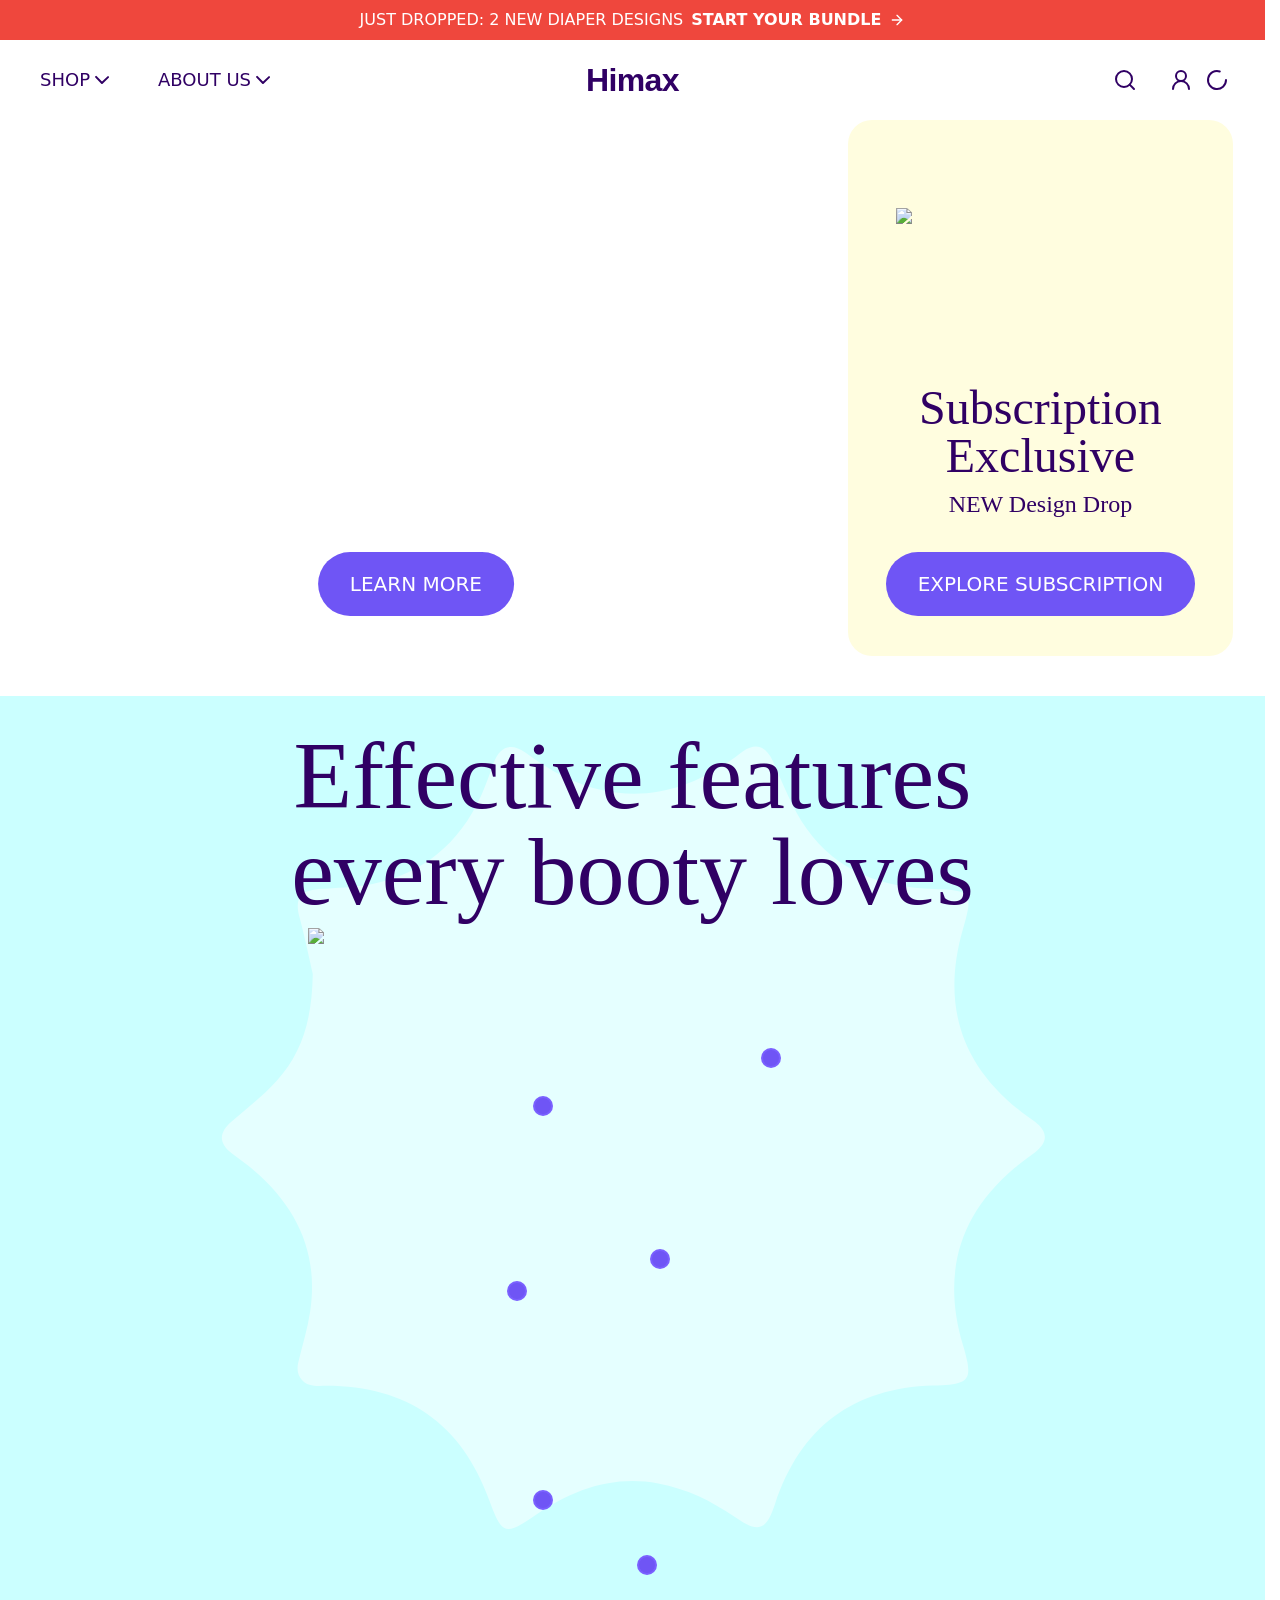
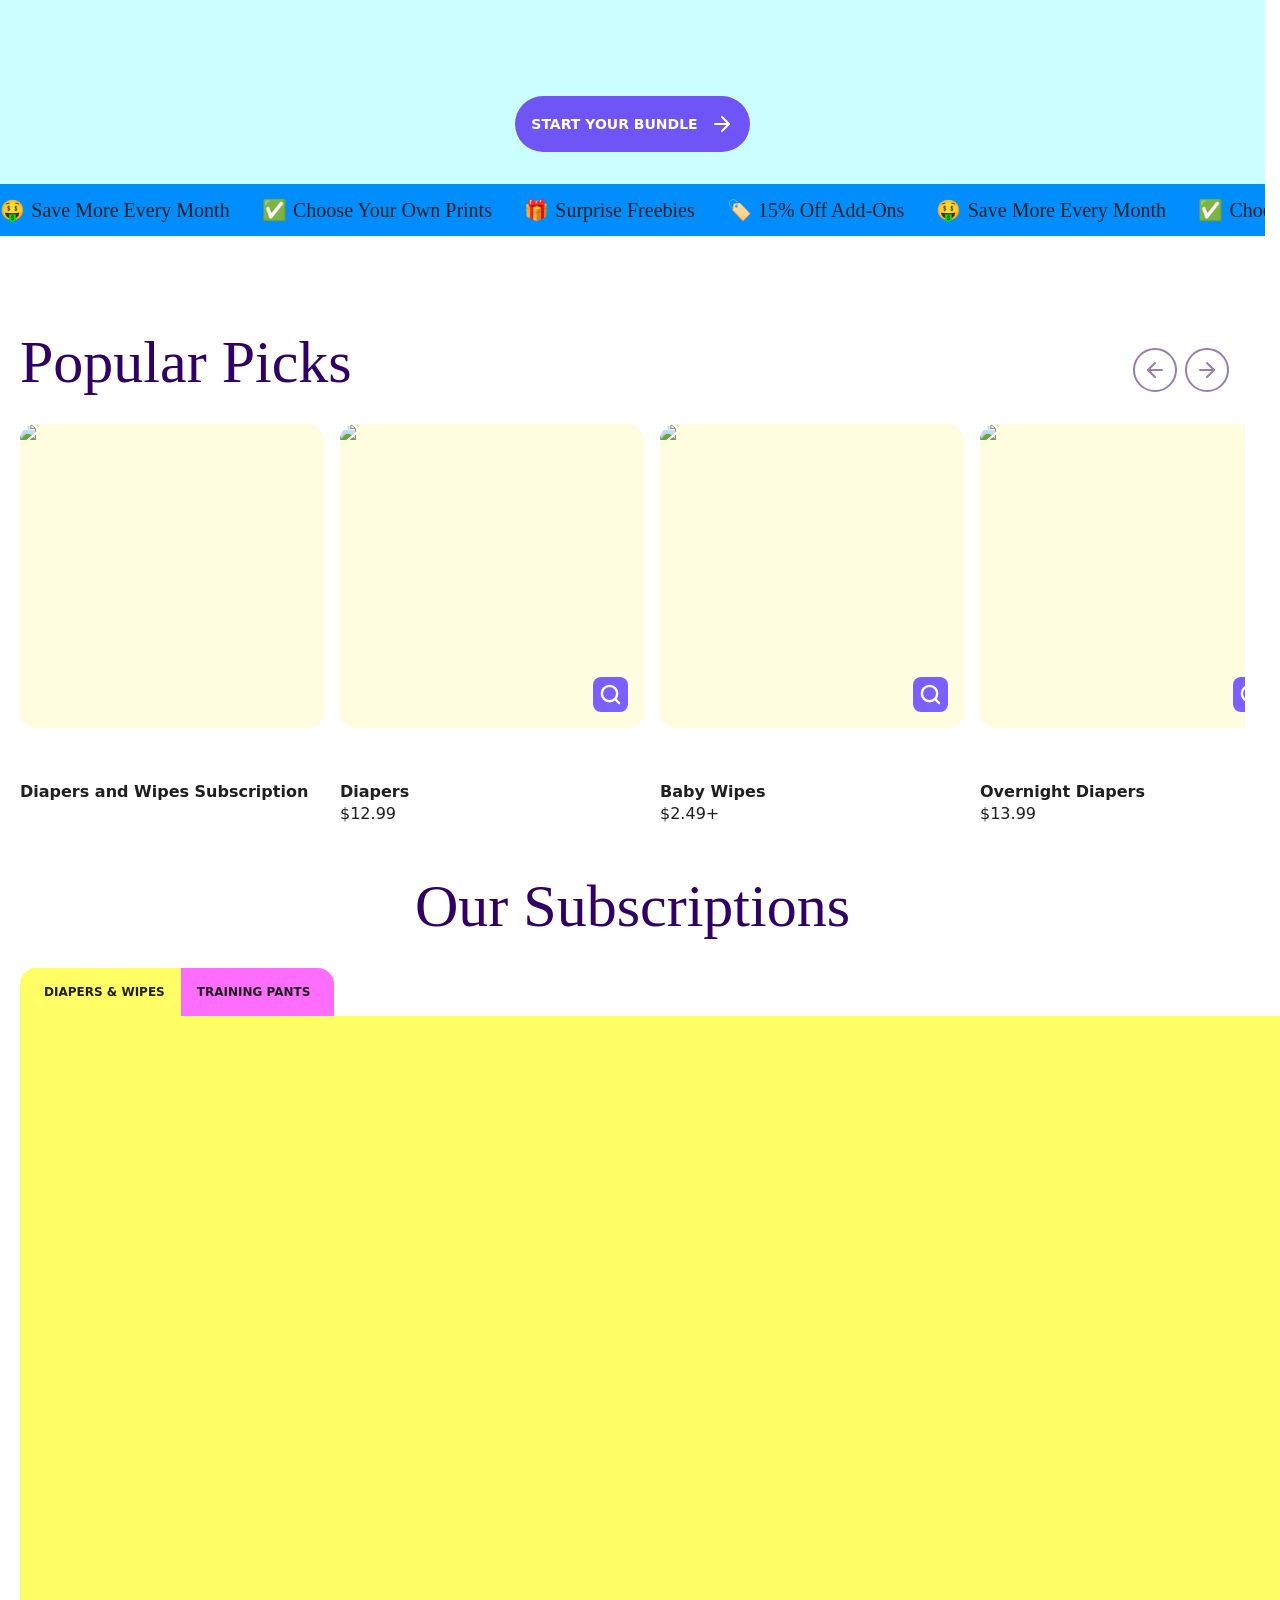
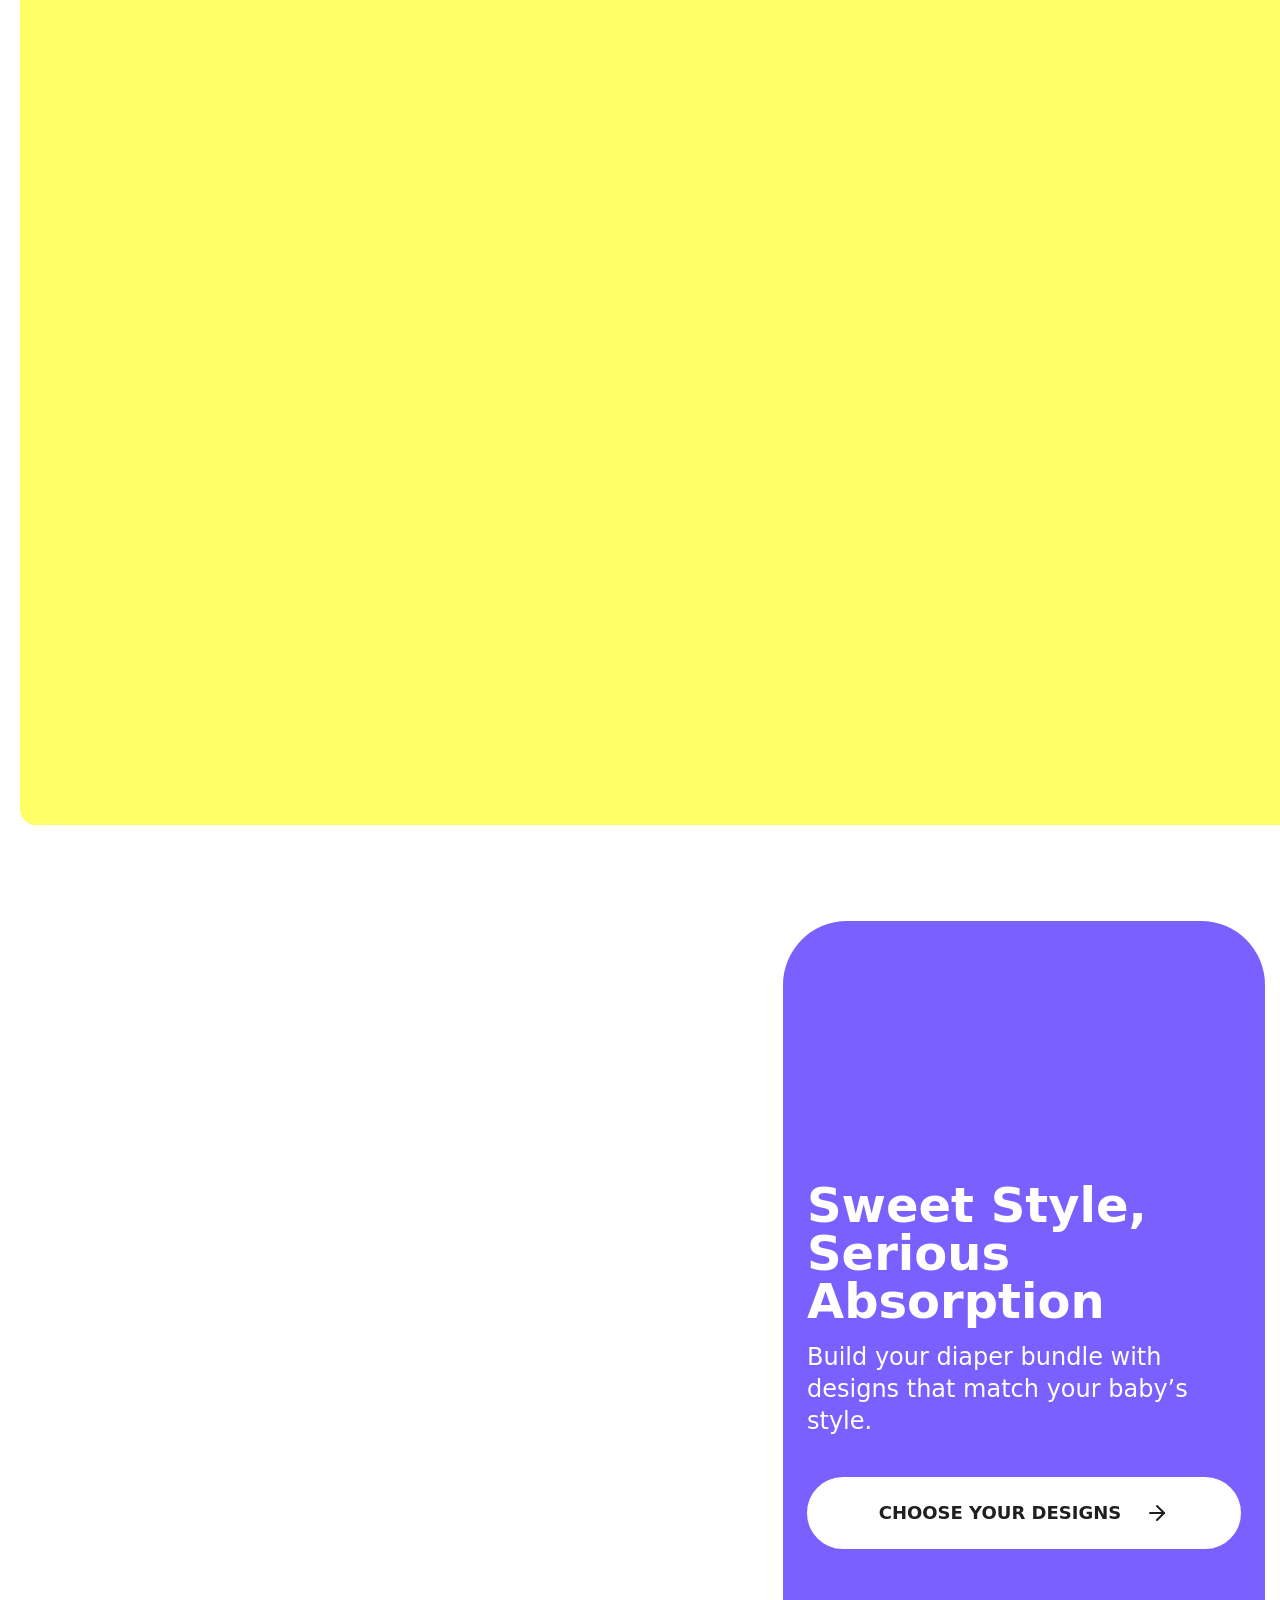
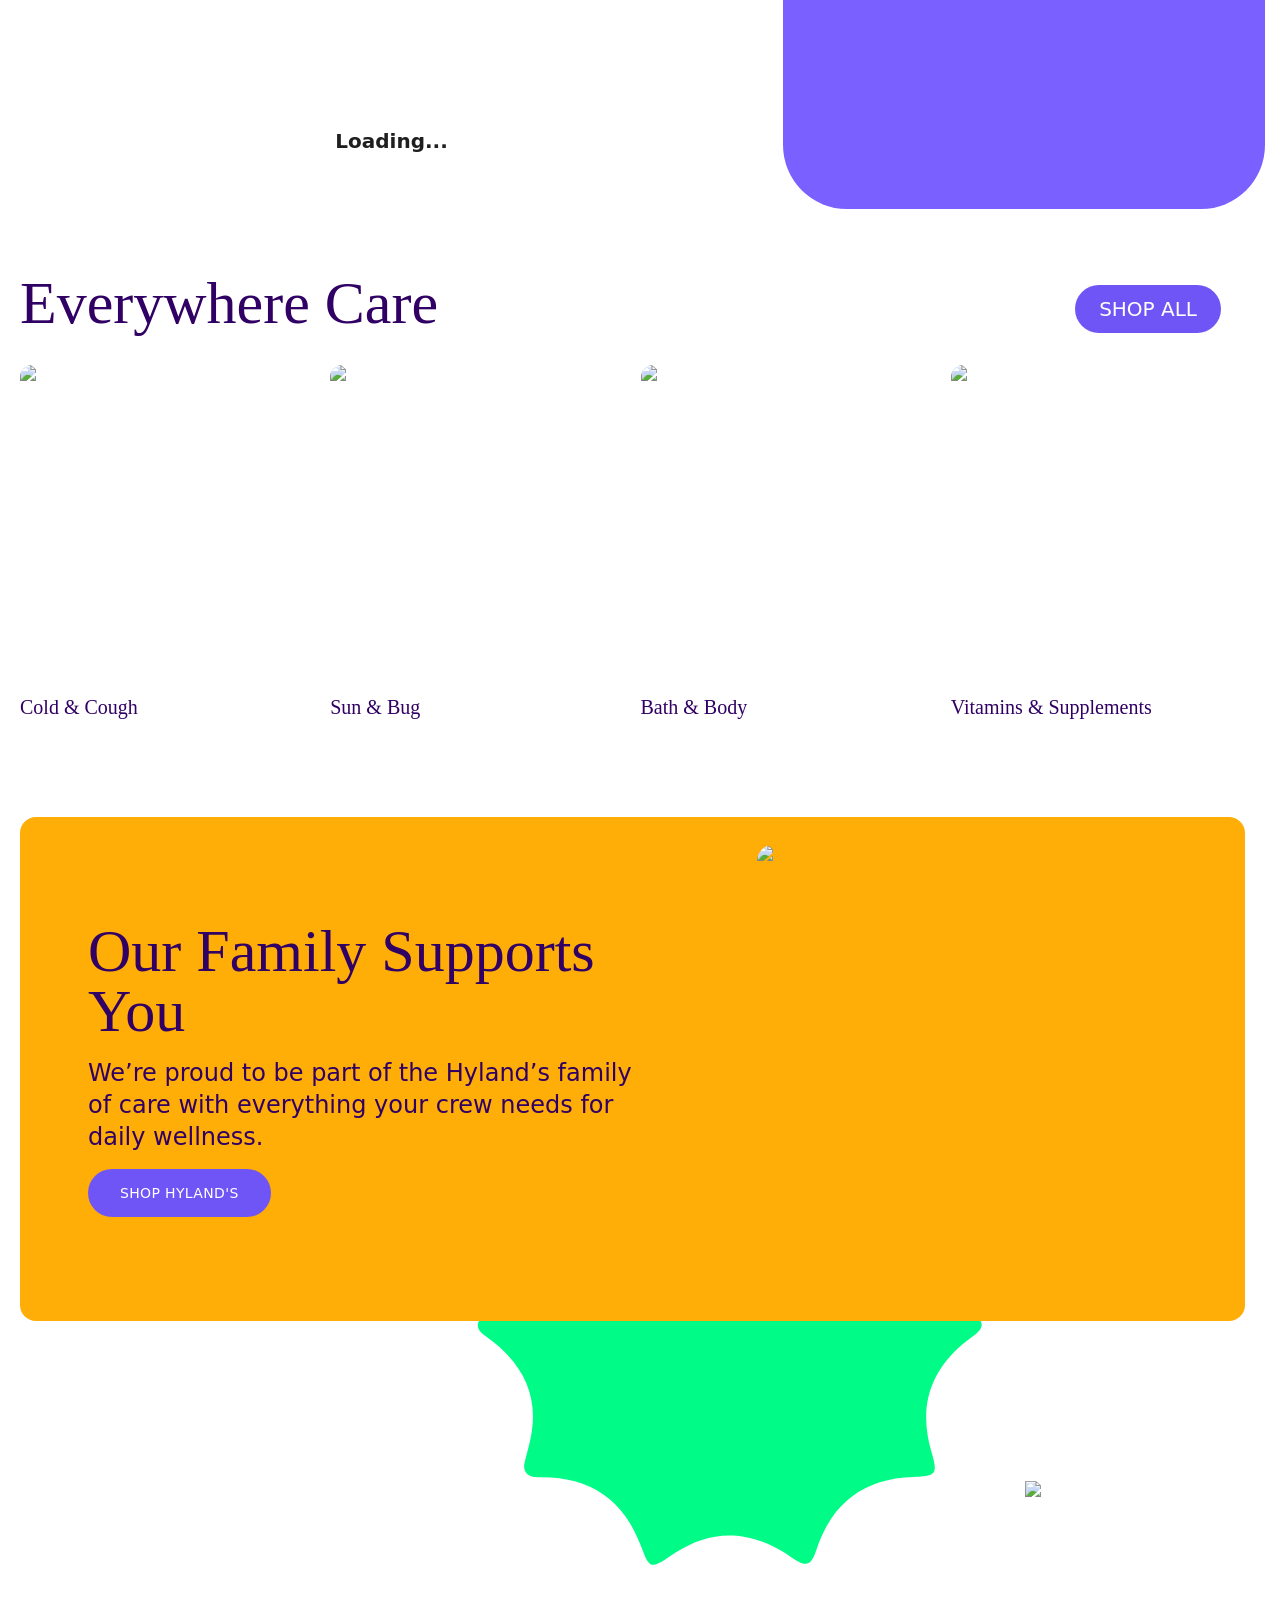
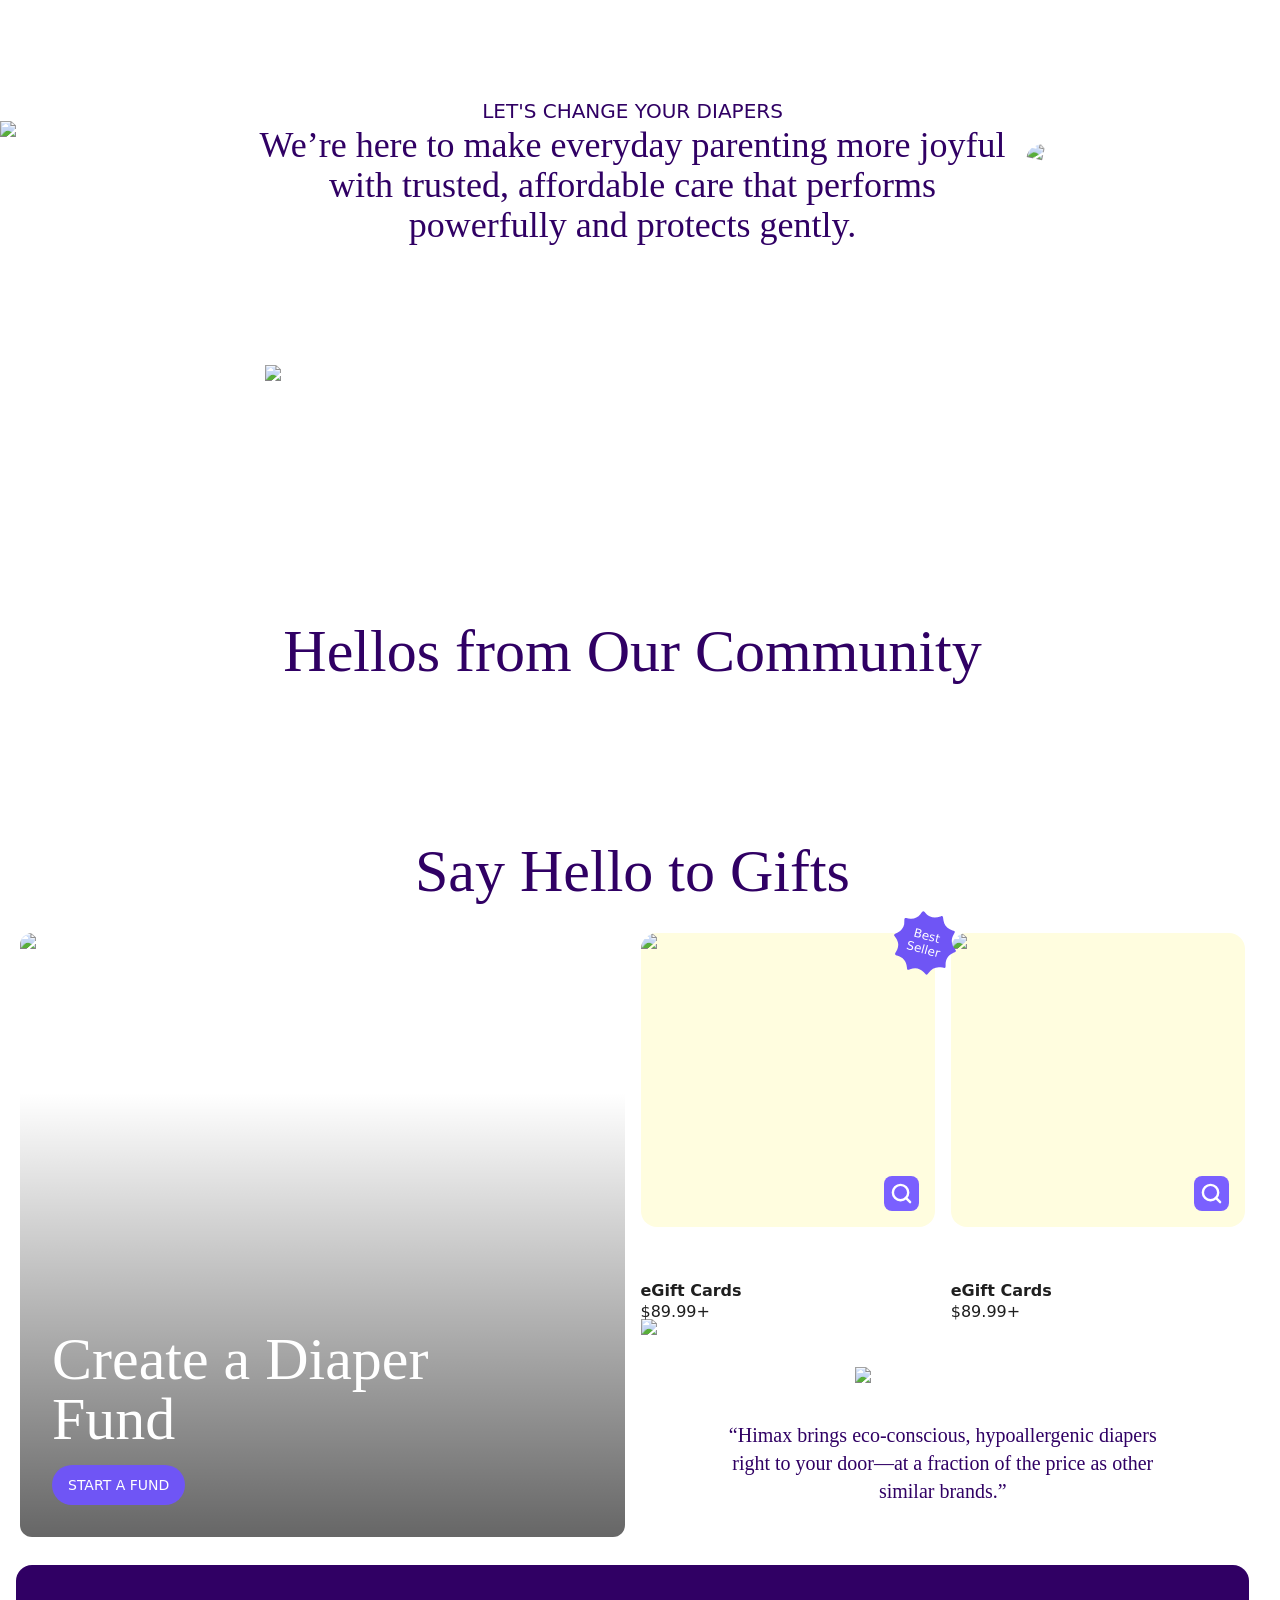
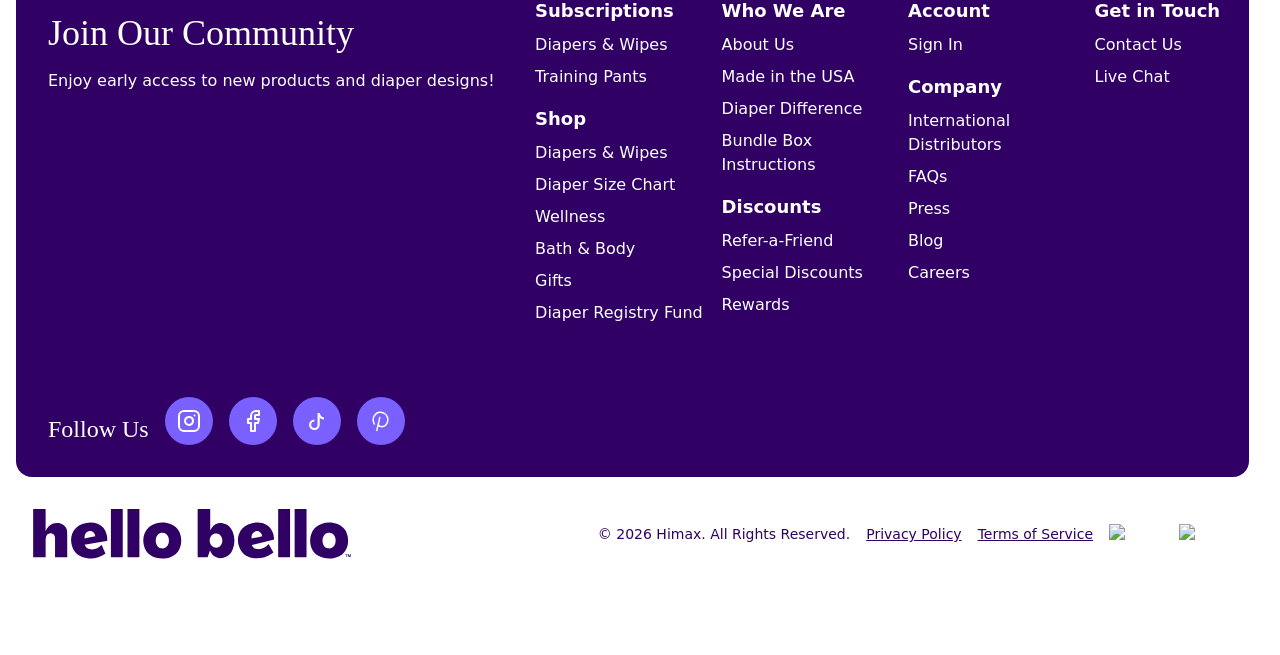
==== index.html @ 728b32a2 "Initial deploy: Himax baby products mirror site - 4 pages: homepage, collection, product, about - Br" ====
<!DOCTYPE html><html class="scroll-smooth" lang="en"><head>
<script>
(function(){
  // srcSet comma fix
  var desc = Object.getOwnPropertyDescriptor(HTMLImageElement.prototype, 'srcset');
  if (desc && desc.set) {
    var origSet = desc.set;
    Object.defineProperty(HTMLImageElement.prototype, 'srcset', {
      set: function(val) {
        if (val && val.indexOf('hellobellocdn.com/cdn-cgi/image/') !== -1) {
          val = val.replace(/(https:\/\/hellobellocdn\.com\/cdn-cgi\/image\/[^\s]+)/g, function(url) {
            return url.replace(/,/g, '%2C');
          });
        }
        return origSet.call(this, val);
      },
      get: desc.get, configurable: true
    });
  }
  var origSetAttr = Element.prototype.setAttribute;
  Element.prototype.setAttribute = function(name, val) {
    if ((name === 'srcset' || name === 'srcSet') && typeof val === 'string' &&
        val.indexOf('hellobellocdn.com/cdn-cgi/image/') !== -1) {
      val = val.replace(/(https:\/\/hellobellocdn\.com\/cdn-cgi\/image\/[^\s]+)/g, function(url) {
        return url.replace(/,/g, '%2C');
      });
    }
    return origSetAttr.call(this, name, val);
  };

  // Link rewriting
  function rewriteHref(href) {
    if (!href || href.startsWith('http') || href.startsWith('#') || href.startsWith('mailto:') || href.startsWith('tel:')) return href;
    var clean = href.split('?')[0].split('#')[0].replace(/\/+$/, '') || '/';
    if (clean === '/') return '/';
    if (clean.startsWith('/products/')) return '/products/diapers/';
    if (clean.startsWith('/collections/')) return '/collections/personal-care/';
    if (clean === '/about') return '/about/';
    return '/about/';
  }
  document.addEventListener('click', function(e) {
    var link = e.target.closest('a');
    if (!link) return;
    var href = link.getAttribute('href');
    if (!href || href.startsWith('http') || href.startsWith('#') || href.startsWith('mailto:') || href.startsWith('tel:')) return;
    var newHref = rewriteHref(href);
    if (newHref !== href) { e.preventDefault(); window.location.href = newHref; }
  }, true);

  // Brand replacement
  function replaceBrand() {
    var walker = document.createTreeWalker(document.body, NodeFilter.SHOW_TEXT, null, false);
    var node;
    while (node = walker.nextNode()) {
      if (node.nodeValue && /hello\s*bello/i.test(node.nodeValue)) {
        node.nodeValue = node.nodeValue.replace(/Hello\s*Bello/g, 'Himax').replace(/hello\s*bello/g, 'Himax').replace(/HELLO\s*BELLO/g, 'HIMAX');
      }
    }
    if (document.title) document.title = document.title.replace(/Hello\s*Bello/gi, 'Himax');
    document.querySelectorAll('a[href^="/"]').forEach(function(a) {
      var h = a.getAttribute('href'), n = rewriteHref(h);
      if (n !== h) a.href = n;
    });
  }
  if (document.readyState === 'loading') {
    document.addEventListener('DOMContentLoaded', function() { setTimeout(replaceBrand, 500); });
  } else { setTimeout(replaceBrand, 500); }
  window.addEventListener('load', function() { setTimeout(replaceBrand, 1000); });

  // MutationObserver
  new MutationObserver(function(muts) {
    muts.forEach(function(m) {
      m.addedNodes.forEach(function(n) {
        if (n.nodeType !== 1) return;
        var tw = document.createTreeWalker(n, NodeFilter.SHOW_TEXT, null, false);
        var t;
        while (t = tw.nextNode()) {
          if (t.nodeValue && /hello\s*bello/i.test(t.nodeValue))
            t.nodeValue = t.nodeValue.replace(/Hello\s*Bello/g, 'Himax').replace(/hello\s*bello/g, 'Himax').replace(/HELLO\s*BELLO/g, 'HIMAX');
        }
        if (n.tagName === 'A' && n.getAttribute('href') && n.getAttribute('href').startsWith('/'))
          n.href = rewriteHref(n.getAttribute('href'));
        n.querySelectorAll && n.querySelectorAll('a[href^="/"]').forEach(function(a) { a.href = rewriteHref(a.getAttribute('href')); });
      });
    });
  }).observe(document.documentElement, { childList: true, subtree: true });
})();
</script>
<style>
header a[href="/"] svg, nav a[href="/"] svg { display: none !important; }
header a[href="/"], nav a[href="/"] { position: relative; }
header a[href="/"]:first-of-type::after, nav a[href="/"]:first-of-type::after {
  content: "Himax"; font-family: 'Alexandria', sans-serif; font-weight: 800;
  font-size: 2rem; color: #300064; letter-spacing: -0.02em;
}
footer a[href="/"] svg { display: none !important; }
footer a[href="/"]::after {
  content: "Himax"; font-family: 'Alexandria', sans-serif; font-weight: 800;
  font-size: 1.5rem; color: white; letter-spacing: -0.02em;
}
</style>
<meta charSet="utf-8"/><meta name="viewport" content="width=device-width, initial-scale=1"/><link rel="preload" href="https://fonts.gstatic.com/s/alexandria/v3/UMBXrPdDqW66y0Y2usFeai3dA5E64Bc.woff2" as="font" crossorigin=""/><link rel="stylesheet" href="/_next/static/css/a4f887be39013489.css" data-precedence="next"/><link rel="stylesheet" href="/_next/static/css/f5759fca3979874e.css" data-precedence="next"/><link rel="preload" as="script" fetchPriority="low" href="/_next/static/chunks/webpack-7bf47e4a1160dbe4.js"/><script src="/_next/static/chunks/759d8a6e-0400990991eafb01.js" async=""></script><script src="/_next/static/chunks/7660-154ad2cc3046cc82.js" async=""></script><script src="/_next/static/chunks/main-app-99f1d359fd3e9ecb.js" async=""></script><script src="/_next/static/chunks/9707-d77ede2f79ef96d2.js" async=""></script><script src="/_next/static/chunks/4021-403efcb5bf317521.js" async=""></script><script src="/_next/static/chunks/7328-6381175c2ee00081.js" async=""></script><script src="/_next/static/chunks/1992-6f8e2cb59ace4083.js" async=""></script><script src="/_next/static/chunks/7612-ca6e0870dc12d7f3.js" async=""></script><script src="/_next/static/chunks/6382-1ec4a53df26f8c06.js" async=""></script><script src="/_next/static/chunks/2996-6a92b9cf3e8a8aff.js" async=""></script><script src="/_next/static/chunks/9376-1359407b948d166d.js" async=""></script><script src="/_next/static/chunks/3854-3710229b74a7ae3a.js" async=""></script><script src="/_next/static/chunks/3551-879b60b89c9efb21.js" async=""></script><script src="/_next/static/chunks/2287-6146ccb64164a847.js" async=""></script><script src="/_next/static/chunks/37-4fa042fb00428a82.js" async=""></script><script src="/_next/static/chunks/4503-1c1766adf94c5745.js" async=""></script><script src="/_next/static/chunks/2925-157d5395bc4a18fd.js" async=""></script><script src="/_next/static/chunks/7908-a8e70e252c40fde8.js" async=""></script><script src="/_next/static/chunks/3620-9440c4797dcca9e0.js" async=""></script><script src="/_next/static/chunks/7924-be2afcdbc40f482c.js" async=""></script><script src="/_next/static/chunks/8597-70cb4ccec0c9f65c.js" async=""></script><script src="/_next/static/chunks/2150-7aea0e69e710fa33.js" async=""></script><script src="/_next/static/chunks/2479-ff98abc7efad1224.js" async=""></script><script src="/_next/static/chunks/5074-a33f54b073ac875a.js" async=""></script><script src="/_next/static/chunks/8408-d812049877abf277.js" async=""></script><script src="/_next/static/chunks/app/(shop)/layout-1e95f26482fc99e4.js" async=""></script><script src="/_next/static/chunks/app/(shop)/(standard)/layout-20d9ea87b3ed80b7.js" async=""></script><script src="/_next/static/chunks/5976-264494703a078544.js" async=""></script><script src="/_next/static/chunks/4735-bd8d3ae7921d915c.js" async=""></script><script src="/_next/static/chunks/app/(shop)/(standard)/virtual/%5Bhash%5D/page-abd04dc053c63258.js" async=""></script><link rel="preload" href="https://widget.taggbox.com/embed-lite.min.js" as="script"/><title>Premium, Affordable Baby Products | Himax</title><meta name="description" content="Why choose Himax? Adorable Diaper designs that are super soft and hypoallergenic, Diaper bundles are conveniently delivered to your doorstep"/><link rel="canonical" href="https://www.Himax.com"/><meta property="og:title" content="Premium, Affordable Baby Products"/><meta property="og:description" content="Why choose Himax? Adorable Diaper designs that are super soft and hypoallergenic, Diaper bundles are conveniently delivered to your doorstep"/><meta property="og:url" content="https://www.Himax.com"/><meta property="og:site_name" content="Himax"/><meta property="og:locale" content="en_US"/><meta property="og:image" content="https://hellobellocdn.com/cdn-cgi/image/width=1200,height=630,quality=75,format=jpeg,fit=cover,metadata=copyright,gravity=auto/https://media.hellobellocdn.com/bundle%20card.png"/><meta property="og:image:width" content="1200"/><meta property="og:image:height" content="630"/><meta property="og:image:alt" content="A woman on a bed holding a baby in the air"/><meta property="og:image" content="https://hellobellocdn.com/cdn-cgi/image/width=1200,height=1200,quality=75,format=jpeg,fit=cover,metadata=copyright,gravity=auto/https://media.hellobellocdn.com/bundle%20card.png"/><meta property="og:image:width" content="1200"/><meta property="og:image:height" content="1200"/><meta property="og:image:alt" content="A woman on a bed holding a baby in the air"/><meta property="og:type" content="website"/><meta name="twitter:card" content="summary_large_image"/><meta name="twitter:title" content="Premium, Affordable Baby Products"/><meta name="twitter:description" content="Why choose Himax? Adorable Diaper designs that are super soft and hypoallergenic, Diaper bundles are conveniently delivered to your doorstep"/><meta name="twitter:image" content="https://hellobellocdn.com/cdn-cgi/image/width=1200,height=630,quality=75,format=jpeg,fit=cover,metadata=copyright,gravity=auto/https://media.hellobellocdn.com/bundle%20card.png"/><meta name="twitter:image:width" content="1200"/><meta name="twitter:image:height" content="630"/><meta name="twitter:image:alt" content="A woman on a bed holding a baby in the air"/><meta name="twitter:image" content="https://hellobellocdn.com/cdn-cgi/image/width=1200,height=1200,quality=75,format=jpeg,fit=cover,metadata=copyright,gravity=auto/https://media.hellobellocdn.com/bundle%20card.png"/><meta name="twitter:image:width" content="1200"/><meta name="twitter:image:height" content="1200"/><meta name="twitter:image:alt" content="A woman on a bed holding a baby in the air"/><link rel="stylesheet" href="https://use.typekit.net/cfs6bxw.css"/><script src="/_next/static/chunks/polyfills-42372ed130431b0a.js" noModule=""></script></head><body class="group/body variable_font_sans flex min-h-screen flex-col flex-nowrap bg-background font-sans antialiased" style="overflow:visible;--header-and-banner-height:var(--header-height)"><!--$!--><template data-dgst="BAILOUT_TO_CLIENT_SIDE_RENDERING"></template><!--/$--><!--$!--><template data-dgst="BAILOUT_TO_CLIENT_SIDE_RENDERING"></template><!--/$--><main class="flex flex-1 flex-col"><div class="sticky top-0 z-50 bg-white"><div id="site-banner" class="relative w-full" style="background-color:#ef473d"><div class="mx-auto flex max-w-[1024px] items-center justify-between py-2"><div class="relative w-full" role="region" aria-roledescription="carousel"><div class="overflow-hidden"><div class="flex -ml-4 items-center"><div role="group" aria-roledescription="slide" class="min-w-0 shrink-0 grow-0 basis-full pl-4 text-center text-xs lg:text-base"><span class="inline text-xs lg:text-base" style="color:#FFFFFF">JUST DROPPED: 2 NEW DIAPER DESIGNS</span><a class="ml-2 inline-flex items-center justify-start gap-2 whitespace-nowrap font-bold uppercase hover:underline hover:underline-offset-4" style="color:#FFFFFF" href="/about/"><span>Start your bundle</span><svg xmlns="http://www.w3.org/2000/svg" width="24" height="24" viewBox="0 0 24 24" fill="none" stroke="currentColor" stroke-width="2" stroke-linecap="round" stroke-linejoin="round" class="lucide lucide-arrow-right inline-block h-4 w-4" aria-hidden="true"><path d="M5 12h14"></path><path d="m12 5 7 7-7 7"></path></svg></a></div></div></div></div></div></div><!--$--><nav class="flex h-20 w-full items-center justify-between px-6"><div class="flex w-1/4 items-center gap-x-4"><div class="lg:hidden"><div style="--sidebar-width:24rem;--sidebar-width-icon:3rem" class="group/sidebar-wrapper min-h-svh has-[[data-variant=inset]]:bg-sidebar flex w-full"><button class="[&amp;_svg]:size-4 inline-flex items-center justify-center gap-2 whitespace-nowrap rounded-full text-sm font-medium ring-offset-background transition-colors focus-visible:outline-none focus-visible:ring-2 focus-visible:ring-ring focus-visible:ring-offset-2 disabled:pointer-events-none disabled:opacity-50 [&amp;_svg]:pointer-events-none [&amp;_svg]:shrink-0 hover:bg-accent hover:text-accent-foreground h-6 w-6 shrink-0 grow-0 text-grape-juice" data-sidebar="trigger"><svg xmlns="http://www.w3.org/2000/svg" width="24" height="24" viewBox="0 0 24 24" fill="none" stroke="currentColor" stroke-width="2" stroke-linecap="round" stroke-linejoin="round" class="lucide lucide-menu text-grape-juice" aria-hidden="true"><path d="M4 12h16"></path><path d="M4 18h16"></path><path d="M4 6h16"></path></svg><span class="sr-only">Toggle Sidebar</span></button><div class="group peer hidden text-sidebar-foreground md:block" data-state="collapsed" data-collapsible="offcanvas" data-variant="floating" data-side="left"><div class="fixed inset-y-0 z-[9999] hidden w-[--sidebar-width] transition-[left,right,width] duration-200 ease-linear md:flex left-0 group-data-[collapsible=offcanvas]:left-[calc(var(--sidebar-width)*-1)] p-2 group-data-[collapsible=icon]:w-[calc(var(--sidebar-width-icon)_+_theme(spacing.4)_+2px)] lg:hidden"><div data-sidebar="sidebar" class="flex h-full w-full flex-col bg-sidebar z-[9999]group-data-[variant=floating]:rounded-lg group-data-[variant=floating]:border group-data-[variant=floating]:border-sidebar-border group-data-[variant=floating]:shadow"><div data-sidebar="header" class="gap-2 flex flex-row items-center justify-between bg-[#F2EDFF] p-4"><svg width="134" height="22" viewBox="0 0 192 30" fill="none" xmlns="http://www.w3.org/2000/svg"><g clip-path="url(#clip0_2647_2098)"><path d="M144.767 26.0402C144.813 26.0015 144.824 25.9356 144.793 25.8854L142.047 21.174C142.005 21.1019 141.906 21.0977 141.852 21.1604C140.153 23.1178 137.843 24.3631 135.021 24.0651C133.608 23.9156 132.464 23.0477 131.849 21.5797L144.774 18.4722C145.259 18.3572 145.221 18.2067 145.187 17.7246C145.08 16.2117 144.933 15.302 144.453 14.087C143.373 11.3581 141.501 9.43627 138.663 8.56216C135.565 7.60754 132.561 8.05819 129.661 9.36413C126.936 10.5906 124.982 12.5688 124.041 15.4432C123.288 17.7435 123.436 20.0396 124.182 22.3168C125.483 26.2922 128.258 28.6228 132.324 29.3505C136.457 30.0897 140.284 29.1466 143.752 26.8087C144.106 26.5692 144.447 26.3152 144.769 26.0433L144.767 26.0412V26.0402ZM134.392 13.2872C136.175 12.9651 137.802 14.246 138.15 16.2943C136.05 16.7554 133.947 17.2165 131.802 17.6859C131.334 15.6721 132.559 13.6176 134.392 13.2872Z" fill="#300064"></path><path d="M107.156 25.6116C107.833 26.8057 108.52 27.7446 109.42 28.3866C110.919 29.4584 112.792 29.7438 114.896 29.2482C117.626 28.6072 119.413 26.8308 120.412 24.3099C121.837 20.7152 121.831 17.0472 120.358 13.4724C119.264 10.8155 117.315 9.02968 114.367 8.5393C111.648 8.08657 109.203 9.1677 107.806 11.3833C107.689 11.5705 107.506 11.8664 107.365 12.0901C107.123 12.4728 106.938 12.7614 106.938 12.7614V0.152656C106.938 0.065872 106.869 0 106.783 0H99.5489C99.462 0 99.394 0.0700543 99.394 0.154747V28.83C99.394 28.9167 99.4725 28.9847 99.5593 28.9847H105.235C105.302 28.9847 105.361 28.9429 105.383 28.8822L106.769 24.9383C106.769 24.9383 106.847 25.0627 106.93 25.2018C107.023 25.3607 107.065 25.4433 107.16 25.6106H107.156V25.6116ZM109.781 23.1587C107.782 22.7906 106.597 20.8689 106.597 18.9533C106.597 17.4644 107.309 15.62 109.011 15.0021C111.256 14.1844 113.515 15.3984 114.075 17.7227C114.547 19.68 113.884 21.6562 112.437 22.6087C111.657 23.1221 110.702 23.3302 109.781 23.1608V23.1587Z" fill="#300064"></path><path d="M157.578 0.289944V28.7226C157.578 28.8533 157.684 28.9578 157.815 28.9578H164.489C164.62 28.9578 164.726 28.8533 164.726 28.7226V0.289944C164.726 0.159246 164.622 0.0546875 164.491 0.0546875H157.815C157.684 0.0546875 157.579 0.159246 157.579 0.289944H157.578Z" fill="#300064"></path><path d="M188.581 23.9707C189.688 21.6568 189.875 19.2153 189.454 16.7342C188.855 13.2199 186.947 10.6311 183.632 9.21953C180.33 7.81322 176.925 7.77976 173.564 8.96336C170.467 10.0529 168.403 12.236 167.414 15.3906C166.908 17.006 166.797 18.6654 166.977 20.3352C167.323 23.5754 168.772 26.1904 171.559 27.9732C173.608 29.2843 175.893 29.7538 178.64 29.7371C179.865 29.7778 181.392 29.5374 182.867 29.0125C185.442 28.0945 187.393 26.4602 188.581 23.9748V23.9707ZM177.561 23.5953C175.407 23.2346 174.321 21.1058 174.302 18.979C174.289 17.6313 174.704 16.2866 175.546 15.3895C177.441 13.3736 180.8 14.048 181.77 16.6683C182.41 18.3904 182.381 20.1511 181.513 21.7927C180.733 23.267 179.301 23.887 177.563 23.5974L177.561 23.5953Z" fill="#300064"></path><path d="M154.608 0.0556641H147.935C147.805 0.0556641 147.699 0.161268 147.699 0.290921V28.7215C147.699 28.8511 147.805 28.9567 147.935 28.9567H154.608C154.739 28.9567 154.844 28.8511 154.844 28.7215V0.290921C154.844 0.161268 154.739 0.0556641 154.608 0.0556641Z" fill="#300064"></path><path d="M44.0305 26.6506L41.8882 21.6882C41.8536 21.6077 41.749 21.591 41.6884 21.6558C39.7113 23.7721 37.2981 24.6326 34.4036 24.0544C33.027 23.7783 32.0761 22.7976 31.5929 21.3557C31.8607 21.3118 32.0709 21.2794 32.278 21.2449C36.3545 20.5841 40.5984 19.8731 44.678 19.2353C45.1937 19.1547 45.2062 19.0052 45.1832 18.4918C45.1048 16.6067 45.0221 16.2867 44.7334 15.1627C43.974 12.2204 42.2145 10.0487 39.3368 8.90904C36.2802 7.69826 33.2132 7.93247 30.187 9.04811C27.3804 10.0832 25.3029 11.9308 24.17 14.7319C23.2799 16.935 23.2673 19.1955 23.8092 21.4874C24.6052 24.8574 26.5634 27.3385 29.7696 28.5786C34.8116 30.5307 39.5806 29.7664 43.9834 26.8001C44.0315 26.7677 44.0504 26.7039 44.0273 26.6506H44.0305ZM34.4591 13.2378C36.2279 13.0307 37.7876 14.3858 37.9958 16.3557C35.8765 16.7802 33.754 17.2079 31.596 17.6428C31.3042 15.3488 32.5531 13.4636 34.4611 13.2399L34.4591 13.2378Z" fill="#300064"></path><path d="M64.1954 0.0351562H57.5278C57.3981 0.0351562 57.2925 0.14076 57.2925 0.270413V28.724C57.2925 28.8536 57.3981 28.9592 57.5278 28.9592H64.1954C64.3251 28.9592 64.4308 28.8536 64.4308 28.724V0.270413C64.4308 0.14076 64.3251 0.0351562 64.1954 0.0351562Z" fill="#300064"></path><path d="M8.18131 28.764V18.42C8.18968 17.7111 8.30056 16.9583 8.56208 16.3037C9.07151 15.0312 10.5182 14.3903 11.8885 14.6946C13.0151 14.9445 13.807 15.8991 13.8248 17.3274V28.7629C13.8248 28.8936 13.9294 28.9961 14.0602 28.9961H20.9191C21.0499 28.9961 21.1545 28.8894 21.1545 28.7608L21.1106 13.7818C21.0478 11.7293 20.0269 10.1201 18.1785 9.12264C15.9315 7.91185 12.2568 7.98818 9.94497 10.4443C8.55894 11.9185 8.17399 13.5476 8.17399 13.5476V0.281163C8.17399 0.150465 8.06939 0.0459061 7.93863 0.0459061H0.939464C0.808707 0.0448605 0.704102 0.150465 0.704102 0.281163V28.7671C0.704102 28.8978 0.808707 29.0024 0.939464 29.0024H7.94595C8.07671 29.0024 8.18131 28.8978 8.18131 28.7671V28.765V28.764Z" fill="#300064"></path><path d="M54.2134 0.0439453H47.5835C47.4538 0.0439453 47.3481 0.14955 47.3481 0.279202V28.7286C47.3481 28.8582 47.4538 28.9638 47.5835 28.9638H54.2134C54.3431 28.9638 54.4488 28.8582 54.4488 28.7286V0.280248C54.4488 0.150595 54.3431 0.0449909 54.2134 0.0449909V0.0439453Z" fill="#300064"></path><path d="M67.6647 14.4084C66.7097 16.6564 66.5873 19.009 67.0361 21.3909C67.5601 24.1679 68.9922 26.3699 71.3667 27.9164C73.4379 29.2662 75.7612 29.7555 78.55 29.7336C79.7352 29.7754 81.2237 29.5422 82.6652 29.0425C85.2887 28.1318 87.2856 26.4923 88.4781 23.9567C89.6225 21.5236 89.8098 18.9735 89.2784 16.372C88.5869 12.9864 86.6664 10.5377 83.4591 9.18991C80.4549 7.92684 77.3512 7.84633 74.2287 8.71626C71.1481 9.57678 68.9169 11.4599 67.6616 14.4084H67.6658H67.6647ZM81.752 16.7202C82.3848 18.4298 82.3388 20.1665 81.4821 21.7871C80.7038 23.2614 79.2613 23.8637 77.506 23.6023C76.1483 23.3984 75.1106 22.38 74.6409 21.1211C73.9725 19.329 74.0865 16.8352 75.4694 15.3934C77.4182 13.3608 80.7666 14.0561 81.752 16.7213V16.7202Z" fill="#300064"></path><path d="M190.851 27.1367L190.424 28.3308L189.998 27.1367H189.547V28.7501H189.87V27.5915L190.257 28.7501H190.593L190.98 27.5915V28.7501H191.296V27.1367H190.851Z" fill="#300064"></path><path d="M188.153 27.4128H188.568V28.7459H188.886V27.4128H189.303V27.1367H188.153V27.4128Z" fill="#300064"></path></g><defs><clipPath id="clip0_2647_2098"><rect width="190.592" height="29.7407" fill="white" transform="translate(0.704102)"></rect></clipPath></defs></svg><button class="[&amp;_svg]:size-4 inline-flex items-center justify-center gap-2 whitespace-nowrap rounded-full text-sm font-medium ring-offset-background transition-colors focus-visible:outline-none focus-visible:ring-2 focus-visible:ring-ring focus-visible:ring-offset-2 disabled:pointer-events-none disabled:opacity-50 [&amp;_svg]:pointer-events-none [&amp;_svg]:shrink-0 hover:bg-accent hover:text-accent-foreground h-7 w-7" data-sidebar="trigger"><svg xmlns="http://www.w3.org/2000/svg" width="24" height="24" viewBox="0 0 24 24" fill="none" stroke="currentColor" stroke-width="2" stroke-linecap="round" stroke-linejoin="round" class="lucide lucide-circle-x text-grape-juice" aria-hidden="true"><circle cx="12" cy="12" r="10"></circle><path d="m15 9-6 6"></path><path d="m9 9 6 6"></path></svg><span class="sr-only">Toggle Sidebar</span></button></div><div data-sidebar="content" class="flex z-[9999] min-h-0 flex-1 flex-col gap-2 overflow-auto group-data-[collapsible=icon]:overflow-hidden"><div class="relative"><div class="my-4 flex w-full flex-row gap-x-4 px-4"><button class="text-xl text-grape-juice">Shop</button><button class="text-xl text-grape-juice">About Us</button></div><div role="region" aria-roledescription="carousel" class="overflow-hidden"><div class="flex [backface-visibility:hidden] -ml-2 w-full"><div role="group" aria-roledescription="slide" class="w-full min-w-0 shrink-0 px-6"><div class="relative h-[73vh]"><div data-orientation="vertical"><div data-state="closed" data-orientation="vertical" class="border-b border-none border-black"><div data-state="closed" id="radix-:R2ll5jmkva:" hidden="" role="region" aria-labelledby="radix-:Rll5jmkva:" data-orientation="vertical" class="overflow-hidden transition-all data-[state=closed]:animate-accordion-up data-[state=open]:animate-accordion-down text-lg md:text-xl" style="--radix-accordion-content-height:var(--radix-collapsible-content-height);--radix-accordion-content-width:var(--radix-collapsible-content-width)"></div></div><div data-state="open" data-orientation="vertical" class="border-b border-black"><div data-orientation="vertical" data-state="open" class="flex"><button type="button" aria-controls="radix-:Rjll5jmkva:" aria-expanded="true" data-state="open" data-orientation="vertical" id="radix-:R3ll5jmkva:" class="flex flex-1 items-center justify-between py-2 text-left transition-all hover:underline md:text-4xl font-new-kansas text-xl text-grape-juice [&amp;[data-state=open]&gt;svg]:rotate-180" data-radix-collection-item="">Subscriptions<svg xmlns="http://www.w3.org/2000/svg" width="24" height="24" viewBox="0 0 24 24" fill="none" stroke="currentColor" stroke-width="2" stroke-linecap="round" stroke-linejoin="round" class="lucide lucide-circle-chevron-down transition-transform duration-200" aria-hidden="true"><circle cx="12" cy="12" r="10"></circle><path d="m16 10-4 4-4-4"></path></svg></button></div><div data-state="open" id="radix-:Rjll5jmkva:" role="region" aria-labelledby="radix-:R3ll5jmkva:" data-orientation="vertical" class="overflow-hidden transition-all data-[state=closed]:animate-accordion-up data-[state=open]:animate-accordion-down text-lg md:text-xl" style="--radix-accordion-content-height:var(--radix-collapsible-content-height);--radix-accordion-content-width:var(--radix-collapsible-content-width)"><div class="pb-4 pt-0"><a class="block font-agrandir  text-grape-juice" href="/about/">Diaper &amp; Wipes</a><a class="block font-agrandir  text-grape-juice" href="/about/">Training Pants</a></div></div></div><div data-state="closed" data-orientation="vertical" class="border-b border-black"><div data-orientation="vertical" data-state="closed" class="flex"><button type="button" aria-controls="radix-:Rlll5jmkva:" aria-expanded="false" data-state="closed" data-orientation="vertical" id="radix-:R5ll5jmkva:" class="flex flex-1 items-center justify-between py-2 text-left transition-all hover:underline md:text-4xl font-new-kansas text-xl text-grape-juice [&amp;[data-state=open]&gt;svg]:rotate-180" data-radix-collection-item="">Diapers &amp; Wipes<svg xmlns="http://www.w3.org/2000/svg" width="24" height="24" viewBox="0 0 24 24" fill="none" stroke="currentColor" stroke-width="2" stroke-linecap="round" stroke-linejoin="round" class="lucide lucide-circle-chevron-down transition-transform duration-200" aria-hidden="true"><circle cx="12" cy="12" r="10"></circle><path d="m16 10-4 4-4-4"></path></svg></button></div><div data-state="closed" id="radix-:Rlll5jmkva:" hidden="" role="region" aria-labelledby="radix-:R5ll5jmkva:" data-orientation="vertical" class="overflow-hidden transition-all data-[state=closed]:animate-accordion-up data-[state=open]:animate-accordion-down text-lg md:text-xl" style="--radix-accordion-content-height:var(--radix-collapsible-content-height);--radix-accordion-content-width:var(--radix-collapsible-content-width)"></div></div><div data-state="closed" data-orientation="vertical" class="border-b border-black"><div data-orientation="vertical" data-state="closed" class="flex"><button type="button" aria-controls="radix-:Rnll5jmkva:" aria-expanded="false" data-state="closed" data-orientation="vertical" id="radix-:R7ll5jmkva:" class="flex flex-1 items-center justify-between py-2 text-left transition-all hover:underline md:text-4xl font-new-kansas text-xl text-grape-juice [&amp;[data-state=open]&gt;svg]:rotate-180" data-radix-collection-item="">Wellness<svg xmlns="http://www.w3.org/2000/svg" width="24" height="24" viewBox="0 0 24 24" fill="none" stroke="currentColor" stroke-width="2" stroke-linecap="round" stroke-linejoin="round" class="lucide lucide-circle-chevron-down transition-transform duration-200" aria-hidden="true"><circle cx="12" cy="12" r="10"></circle><path d="m16 10-4 4-4-4"></path></svg></button></div><div data-state="closed" id="radix-:Rnll5jmkva:" hidden="" role="region" aria-labelledby="radix-:R7ll5jmkva:" data-orientation="vertical" class="overflow-hidden transition-all data-[state=closed]:animate-accordion-up data-[state=open]:animate-accordion-down text-lg md:text-xl" style="--radix-accordion-content-height:var(--radix-collapsible-content-height);--radix-accordion-content-width:var(--radix-collapsible-content-width)"></div></div><div data-state="closed" data-orientation="vertical" class="border-b border-black"><div data-orientation="vertical" data-state="closed" class="flex"><button type="button" aria-controls="radix-:Rpll5jmkva:" aria-expanded="false" data-state="closed" data-orientation="vertical" id="radix-:R9ll5jmkva:" class="flex flex-1 items-center justify-between py-2 text-left transition-all hover:underline md:text-4xl font-new-kansas text-xl text-grape-juice [&amp;[data-state=open]&gt;svg]:rotate-180" data-radix-collection-item="">Skincare<svg xmlns="http://www.w3.org/2000/svg" width="24" height="24" viewBox="0 0 24 24" fill="none" stroke="currentColor" stroke-width="2" stroke-linecap="round" stroke-linejoin="round" class="lucide lucide-circle-chevron-down transition-transform duration-200" aria-hidden="true"><circle cx="12" cy="12" r="10"></circle><path d="m16 10-4 4-4-4"></path></svg></button></div><div data-state="closed" id="radix-:Rpll5jmkva:" hidden="" role="region" aria-labelledby="radix-:R9ll5jmkva:" data-orientation="vertical" class="overflow-hidden transition-all data-[state=closed]:animate-accordion-up data-[state=open]:animate-accordion-down text-lg md:text-xl" style="--radix-accordion-content-height:var(--radix-collapsible-content-height);--radix-accordion-content-width:var(--radix-collapsible-content-width)"></div></div><div data-state="closed" data-orientation="vertical" class="border-b-0 border-black"><div data-orientation="vertical" data-state="closed" class="flex"><button type="button" aria-controls="radix-:Rrll5jmkva:" aria-expanded="false" data-state="closed" data-orientation="vertical" id="radix-:Rbll5jmkva:" class="flex flex-1 items-center justify-between py-2 text-left transition-all hover:underline md:text-4xl font-new-kansas text-xl text-grape-juice [&amp;[data-state=open]&gt;svg]:rotate-180" data-radix-collection-item="">Gifts<svg xmlns="http://www.w3.org/2000/svg" width="24" height="24" viewBox="0 0 24 24" fill="none" stroke="currentColor" stroke-width="2" stroke-linecap="round" stroke-linejoin="round" class="lucide lucide-circle-chevron-down transition-transform duration-200" aria-hidden="true"><circle cx="12" cy="12" r="10"></circle><path d="m16 10-4 4-4-4"></path></svg></button></div><div data-state="closed" id="radix-:Rrll5jmkva:" hidden="" role="region" aria-labelledby="radix-:Rbll5jmkva:" data-orientation="vertical" class="overflow-hidden transition-all data-[state=closed]:animate-accordion-up data-[state=open]:animate-accordion-down text-lg md:text-xl" style="--radix-accordion-content-height:var(--radix-collapsible-content-height);--radix-accordion-content-width:var(--radix-collapsible-content-width)"></div></div></div></div></div><div role="group" aria-roledescription="slide" class="w-full min-w-0 shrink-0 px-6"><div class="relative h-[73vh]"><div data-orientation="vertical"><h3 class="mb-8 w-64 font-new-kansas text-4xl text-grape-juice">Designed for real life.</h3><div data-state="closed" data-orientation="vertical" class="border-b border-black"><div data-orientation="vertical" data-state="closed" class="flex"><button type="button" aria-controls="radix-:Rbml5jmkva:" aria-expanded="false" data-state="closed" data-orientation="vertical" id="radix-:R3ml5jmkva:" class="flex flex-1 items-center justify-between py-2 text-left transition-all hover:underline md:text-4xl font-new-kansas text-xl text-grape-juice [&amp;[data-state=open]&gt;svg]:rotate-180" data-radix-collection-item="">Who We Are<svg xmlns="http://www.w3.org/2000/svg" width="24" height="24" viewBox="0 0 24 24" fill="none" stroke="currentColor" stroke-width="2" stroke-linecap="round" stroke-linejoin="round" class="lucide lucide-circle-chevron-down transition-transform duration-200" aria-hidden="true"><circle cx="12" cy="12" r="10"></circle><path d="m16 10-4 4-4-4"></path></svg></button></div><div data-state="closed" id="radix-:Rbml5jmkva:" hidden="" role="region" aria-labelledby="radix-:R3ml5jmkva:" data-orientation="vertical" class="overflow-hidden transition-all data-[state=closed]:animate-accordion-up data-[state=open]:animate-accordion-down text-lg md:text-xl" style="--radix-accordion-content-height:var(--radix-collapsible-content-height);--radix-accordion-content-width:var(--radix-collapsible-content-width)"></div></div><div data-state="closed" data-orientation="vertical" class="border-b border-black"><div data-orientation="vertical" data-state="closed" class="flex"><button type="button" aria-controls="radix-:Rdml5jmkva:" aria-expanded="false" data-state="closed" data-orientation="vertical" id="radix-:R5ml5jmkva:" class="flex flex-1 items-center justify-between py-2 text-left transition-all hover:underline md:text-4xl font-new-kansas text-xl text-grape-juice [&amp;[data-state=open]&gt;svg]:rotate-180" data-radix-collection-item="">Discounts<svg xmlns="http://www.w3.org/2000/svg" width="24" height="24" viewBox="0 0 24 24" fill="none" stroke="currentColor" stroke-width="2" stroke-linecap="round" stroke-linejoin="round" class="lucide lucide-circle-chevron-down transition-transform duration-200" aria-hidden="true"><circle cx="12" cy="12" r="10"></circle><path d="m16 10-4 4-4-4"></path></svg></button></div><div data-state="closed" id="radix-:Rdml5jmkva:" hidden="" role="region" aria-labelledby="radix-:R5ml5jmkva:" data-orientation="vertical" class="overflow-hidden transition-all data-[state=closed]:animate-accordion-up data-[state=open]:animate-accordion-down text-lg md:text-xl" style="--radix-accordion-content-height:var(--radix-collapsible-content-height);--radix-accordion-content-width:var(--radix-collapsible-content-width)"></div></div><div data-state="closed" data-orientation="vertical" class="border-b-0 border-black"><div data-orientation="vertical" data-state="closed" class="flex"><button type="button" aria-controls="radix-:Rfml5jmkva:" aria-expanded="false" data-state="closed" data-orientation="vertical" id="radix-:R7ml5jmkva:" class="flex flex-1 items-center justify-between py-2 text-left transition-all hover:underline md:text-4xl font-new-kansas text-xl text-grape-juice [&amp;[data-state=open]&gt;svg]:rotate-180" data-radix-collection-item="">Get in Touch<svg xmlns="http://www.w3.org/2000/svg" width="24" height="24" viewBox="0 0 24 24" fill="none" stroke="currentColor" stroke-width="2" stroke-linecap="round" stroke-linejoin="round" class="lucide lucide-circle-chevron-down transition-transform duration-200" aria-hidden="true"><circle cx="12" cy="12" r="10"></circle><path d="m16 10-4 4-4-4"></path></svg></button></div><div data-state="closed" id="radix-:Rfml5jmkva:" hidden="" role="region" aria-labelledby="radix-:R7ml5jmkva:" data-orientation="vertical" class="overflow-hidden transition-all data-[state=closed]:animate-accordion-up data-[state=open]:animate-accordion-down text-lg md:text-xl" style="--radix-accordion-content-height:var(--radix-collapsible-content-height);--radix-accordion-content-width:var(--radix-collapsible-content-width)"></div></div></div><div class="absolute bottom-0"><div class="flex justify-center gap-x-4"><a class="flex h-12 w-12 items-center justify-center rounded-full bg-[#7A60FF]" target="_blank" rel="noopener" href="https://www.instagram.com/Himax"><svg xmlns="http://www.w3.org/2000/svg" width="24" height="24" viewBox="0 0 24 24" fill="none" stroke="#FFFFFF" stroke-width="2" stroke-linecap="round" stroke-linejoin="round" class="lucide lucide-instagram" aria-hidden="true" focusable="false"><rect width="20" height="20" x="2" y="2" rx="5" ry="5"></rect><path d="M16 11.37A4 4 0 1 1 12.63 8 4 4 0 0 1 16 11.37z"></path><line x1="17.5" x2="17.51" y1="6.5" y2="6.5"></line></svg><span style="position:absolute;border:0;width:1px;height:1px;padding:0;margin:-1px;overflow:hidden;clip:rect(0, 0, 0, 0);white-space:nowrap;word-wrap:normal">Instagram logo</span></a><a class="flex h-12 w-12 items-center justify-center rounded-full bg-[#7A60FF]" target="_blank" rel="noopener" href="https://www.facebook.com/Himax"><svg xmlns="http://www.w3.org/2000/svg" width="24" height="24" viewBox="0 0 24 24" fill="none" stroke="#FFFFFF" stroke-width="2" stroke-linecap="round" stroke-linejoin="round" class="lucide lucide-facebook" aria-hidden="true" focusable="false"><path d="M18 2h-3a5 5 0 0 0-5 5v3H7v4h3v8h4v-8h3l1-4h-4V7a1 1 0 0 1 1-1h3z"></path></svg><span style="position:absolute;border:0;width:1px;height:1px;padding:0;margin:-1px;overflow:hidden;clip:rect(0, 0, 0, 0);white-space:nowrap;word-wrap:normal">Facebook logo</span></a><a class="flex h-12 w-12 items-center justify-center rounded-full bg-[#7A60FF]" target="_blank" rel="noopener" href="https://www.tiktok.com/@Himax"><svg aria-hidden="true" focusable="false" data-prefix="fab" data-icon="tiktok" role="img" xmlns="http://www.w3.org/2000/svg" width="17" height="17" viewBox="0 0 16 16" stroke-linejoin="round" stroke-linecap="round" stroke-width="2" fill="#FFFFFF"><path d="M9 0h1.98c.144.715.54 1.617 1.235 2.512C12.895 3.389 13.797 4 15 4v2c-1.753 0-3.07-.814-4-1.829V11a5 5 0 1 1-5-5v2a3 3 0 1 0 3 3z"></path></svg><span style="position:absolute;border:0;width:1px;height:1px;padding:0;margin:-1px;overflow:hidden;clip:rect(0, 0, 0, 0);white-space:nowrap;word-wrap:normal">tiktok logo</span></a><a class="flex h-12 w-12 items-center justify-center rounded-full bg-[#7A60FF]" target="_blank" rel="noopener" href="https://www.pinterest.com/MyHimax"><svg aria-hidden="true" focusable="false" data-prefix="fab" data-icon="pinterest" role="img" xmlns="http://www.w3.org/2000/svg" width="17" height="21" viewBox="0 0 19 23" stroke-linejoin="round" stroke-linecap="round" stroke-width="2" fill="#FFFFFF"><path d="M18.5 9.64569C18.5 12.0361 17.692 14.2151 16.2295 15.7911C14.767 17.3671 12.9977 18.1075 11.1364 18.1075C9.275 18.1075 8.08864 17.4834 7.31136 16.8382L6.20682 21.6826C6.16352 21.8682 6.06151 22.0335 5.91699 22.1523C5.77246 22.2712 5.5937 22.3366 5.40909 22.3384L5.225 22.3172C5.12021 22.2923 5.0212 22.2462 4.93363 22.1817C4.84606 22.1171 4.77165 22.0354 4.71466 21.9411C4.65767 21.8468 4.61921 21.7418 4.60149 21.6321C4.58376 21.5224 4.58712 21.4102 4.61136 21.3018L7.88409 6.91676C7.93292 6.69795 8.06379 6.50816 8.24791 6.38915C8.43204 6.27013 8.65434 6.23164 8.86591 6.28213C9.07748 6.33262 9.26099 6.46797 9.37607 6.6584C9.49115 6.84883 9.52837 7.07874 9.47955 7.29755L7.75114 14.892C8.06818 15.3574 9.01932 16.4151 11.1364 16.4151C13.9489 16.4151 16.8636 13.8872 16.8636 9.64569C16.8636 8.45598 16.5941 7.28281 16.0767 6.22024C15.5592 5.15768 14.8083 4.23526 13.884 3.52695C12.9598 2.81863 11.8879 2.34412 10.7544 2.14146C9.62085 1.93879 8.45717 2.0136 7.35663 2.3599C6.25609 2.7062 5.2493 3.31434 4.41698 4.13559C3.58466 4.95683 2.94996 5.96833 2.56376 7.08899C2.17755 8.20965 2.05059 9.40831 2.19305 10.5889C2.33551 11.7694 2.74342 12.899 3.38409 13.8872C3.44388 13.9795 3.48549 14.0832 3.50654 14.1922C3.52759 14.3012 3.52766 14.4134 3.50677 14.5224C3.48588 14.6314 3.44442 14.7351 3.38476 14.8276C3.32511 14.92 3.24842 14.9994 3.15909 15.0612C3.07023 15.1245 2.97003 15.1687 2.8644 15.1912C2.75876 15.2138 2.64983 15.2142 2.54402 15.1925C2.43822 15.1708 2.33769 15.1274 2.24835 15.0649C2.15902 15.0024 2.08269 14.922 2.02387 14.8285C1.24115 13.6207 0.742904 12.2401 0.569068 10.7973C0.395232 9.35445 0.55064 7.88957 1.02284 6.52006C1.49503 5.15054 2.27088 3.91447 3.2882 2.91094C4.30551 1.9074 5.536 1.16429 6.88104 0.741189C8.22607 0.318086 9.64824 0.22675 11.0336 0.474501C12.4189 0.722252 13.7288 1.3022 14.8584 2.16786C15.9879 3.03352 16.9057 4.16082 17.5381 5.45939C18.1704 6.75797 18.4999 8.19171 18.5 9.64569Z"></path></svg><span style="position:absolute;border:0;width:1px;height:1px;padding:0;margin:-1px;overflow:hidden;clip:rect(0, 0, 0, 0);white-space:nowrap;word-wrap:normal">Pinterest logo</span></a></div></div></div></div></div></div></div></div><div data-sidebar="footer" class="flex flex-col gap-2 p-2"></div></div></div></div></div></div><!--$--><div role="menubar" class="h-10 items-center space-x-1 rounded-md border p-1 hidden flex-row justify-between gap-x-4 border-none bg-transparent lg:flex" tabindex="-1" data-orientation="horizontal" style="outline:none"><button type="button" role="menuitem" id="radix-:RpjmkvaH1:" aria-haspopup="menu" aria-expanded="false" data-state="closed" class="flex cursor-default select-none items-center rounded-sm px-3 py-1.5 font-medium outline-none data-[state=open]:underline data-[state=open]:underline-offset-4 group font-agrandir text-lg uppercase text-grape-juice data-[state=open]:text-[#7A60FF]" tabindex="-1" data-orientation="horizontal" data-radix-collection-item="">Shop<svg xmlns="http://www.w3.org/2000/svg" width="24" height="24" viewBox="0 0 24 24" fill="none" stroke="currentColor" stroke-width="2" stroke-linecap="round" stroke-linejoin="round" class="lucide lucide-chevron-down inline rotate-[1deg] transition-transform duration-200 group-data-[state=open]:rotate-[-180deg]" aria-hidden="true"><path d="m6 9 6 6 6-6"></path></svg></button><button type="button" role="menuitem" id="radix-:R19jmkvaH1:" aria-haspopup="menu" aria-expanded="false" data-state="closed" class="flex cursor-default select-none items-center rounded-sm px-3 py-1.5 font-medium outline-none data-[state=open]:underline data-[state=open]:underline-offset-4 group font-agrandir text-lg uppercase text-grape-juice data-[state=open]:text-[#7A60FF]" tabindex="-1" data-orientation="horizontal" data-radix-collection-item="">About Us<svg xmlns="http://www.w3.org/2000/svg" width="24" height="24" viewBox="0 0 24 24" fill="none" stroke="currentColor" stroke-width="2" stroke-linecap="round" stroke-linejoin="round" class="lucide lucide-chevron-down inline rotate-[1deg] transition-transform duration-200 group-data-[state=open]:rotate-[-180deg]" aria-hidden="true"><path d="m6 9 6 6 6-6"></path></svg></button></div><!--/$--><div class="lg:hidden"><a class="h-6 w-6 shrink-0 grow-0 text-grape-juice" href="/about/"><svg xmlns="http://www.w3.org/2000/svg" width="24" height="24" viewBox="0 0 24 24" fill="none" stroke="currentColor" stroke-width="2" stroke-linecap="round" stroke-linejoin="round" class="lucide lucide-user-round h-6 w-6 shrink-0 grow-0 text-grape-juice" aria-hidden="true"><circle cx="12" cy="8" r="5"></circle><path d="M20 21a8 8 0 0 0-16 0"></path></svg></a></div></div><div class="flex w-1/2 justify-center"><a href="/"><svg width="192" height="30" viewBox="0 0 192 30" fill="none" xmlns="http://www.w3.org/2000/svg"><g clip-path="url(#clip0_2647_2098)"><path d="M144.767 26.0402C144.813 26.0015 144.824 25.9356 144.793 25.8854L142.047 21.174C142.005 21.1019 141.906 21.0977 141.852 21.1604C140.153 23.1178 137.843 24.3631 135.021 24.0651C133.608 23.9156 132.464 23.0477 131.849 21.5797L144.774 18.4722C145.259 18.3572 145.221 18.2067 145.187 17.7246C145.08 16.2117 144.933 15.302 144.453 14.087C143.373 11.3581 141.501 9.43627 138.663 8.56216C135.565 7.60754 132.561 8.05819 129.661 9.36413C126.936 10.5906 124.982 12.5688 124.041 15.4432C123.288 17.7435 123.436 20.0396 124.182 22.3168C125.483 26.2922 128.258 28.6228 132.324 29.3505C136.457 30.0897 140.284 29.1466 143.752 26.8087C144.106 26.5692 144.447 26.3152 144.769 26.0433L144.767 26.0412V26.0402ZM134.392 13.2872C136.175 12.9651 137.802 14.246 138.15 16.2943C136.05 16.7554 133.947 17.2165 131.802 17.6859C131.334 15.6721 132.559 13.6176 134.392 13.2872Z" fill="#300064"></path><path d="M107.156 25.6116C107.833 26.8057 108.52 27.7446 109.42 28.3866C110.919 29.4584 112.792 29.7438 114.896 29.2482C117.626 28.6072 119.413 26.8308 120.412 24.3099C121.837 20.7152 121.831 17.0472 120.358 13.4724C119.264 10.8155 117.315 9.02968 114.367 8.5393C111.648 8.08657 109.203 9.1677 107.806 11.3833C107.689 11.5705 107.506 11.8664 107.365 12.0901C107.123 12.4728 106.938 12.7614 106.938 12.7614V0.152656C106.938 0.065872 106.869 0 106.783 0H99.5489C99.462 0 99.394 0.0700543 99.394 0.154747V28.83C99.394 28.9167 99.4725 28.9847 99.5593 28.9847H105.235C105.302 28.9847 105.361 28.9429 105.383 28.8822L106.769 24.9383C106.769 24.9383 106.847 25.0627 106.93 25.2018C107.023 25.3607 107.065 25.4433 107.16 25.6106H107.156V25.6116ZM109.781 23.1587C107.782 22.7906 106.597 20.8689 106.597 18.9533C106.597 17.4644 107.309 15.62 109.011 15.0021C111.256 14.1844 113.515 15.3984 114.075 17.7227C114.547 19.68 113.884 21.6562 112.437 22.6087C111.657 23.1221 110.702 23.3302 109.781 23.1608V23.1587Z" fill="#300064"></path><path d="M157.578 0.289944V28.7226C157.578 28.8533 157.684 28.9578 157.815 28.9578H164.489C164.62 28.9578 164.726 28.8533 164.726 28.7226V0.289944C164.726 0.159246 164.622 0.0546875 164.491 0.0546875H157.815C157.684 0.0546875 157.579 0.159246 157.579 0.289944H157.578Z" fill="#300064"></path><path d="M188.581 23.9707C189.688 21.6568 189.875 19.2153 189.454 16.7342C188.855 13.2199 186.947 10.6311 183.632 9.21953C180.33 7.81322 176.925 7.77976 173.564 8.96336C170.467 10.0529 168.403 12.236 167.414 15.3906C166.908 17.006 166.797 18.6654 166.977 20.3352C167.323 23.5754 168.772 26.1904 171.559 27.9732C173.608 29.2843 175.893 29.7538 178.64 29.7371C179.865 29.7778 181.392 29.5374 182.867 29.0125C185.442 28.0945 187.393 26.4602 188.581 23.9748V23.9707ZM177.561 23.5953C175.407 23.2346 174.321 21.1058 174.302 18.979C174.289 17.6313 174.704 16.2866 175.546 15.3895C177.441 13.3736 180.8 14.048 181.77 16.6683C182.41 18.3904 182.381 20.1511 181.513 21.7927C180.733 23.267 179.301 23.887 177.563 23.5974L177.561 23.5953Z" fill="#300064"></path><path d="M154.608 0.0556641H147.935C147.805 0.0556641 147.699 0.161268 147.699 0.290921V28.7215C147.699 28.8511 147.805 28.9567 147.935 28.9567H154.608C154.739 28.9567 154.844 28.8511 154.844 28.7215V0.290921C154.844 0.161268 154.739 0.0556641 154.608 0.0556641Z" fill="#300064"></path><path d="M44.0305 26.6506L41.8882 21.6882C41.8536 21.6077 41.749 21.591 41.6884 21.6558C39.7113 23.7721 37.2981 24.6326 34.4036 24.0544C33.027 23.7783 32.0761 22.7976 31.5929 21.3557C31.8607 21.3118 32.0709 21.2794 32.278 21.2449C36.3545 20.5841 40.5984 19.8731 44.678 19.2353C45.1937 19.1547 45.2062 19.0052 45.1832 18.4918C45.1048 16.6067 45.0221 16.2867 44.7334 15.1627C43.974 12.2204 42.2145 10.0487 39.3368 8.90904C36.2802 7.69826 33.2132 7.93247 30.187 9.04811C27.3804 10.0832 25.3029 11.9308 24.17 14.7319C23.2799 16.935 23.2673 19.1955 23.8092 21.4874C24.6052 24.8574 26.5634 27.3385 29.7696 28.5786C34.8116 30.5307 39.5806 29.7664 43.9834 26.8001C44.0315 26.7677 44.0504 26.7039 44.0273 26.6506H44.0305ZM34.4591 13.2378C36.2279 13.0307 37.7876 14.3858 37.9958 16.3557C35.8765 16.7802 33.754 17.2079 31.596 17.6428C31.3042 15.3488 32.5531 13.4636 34.4611 13.2399L34.4591 13.2378Z" fill="#300064"></path><path d="M64.1954 0.0351562H57.5278C57.3981 0.0351562 57.2925 0.14076 57.2925 0.270413V28.724C57.2925 28.8536 57.3981 28.9592 57.5278 28.9592H64.1954C64.3251 28.9592 64.4308 28.8536 64.4308 28.724V0.270413C64.4308 0.14076 64.3251 0.0351562 64.1954 0.0351562Z" fill="#300064"></path><path d="M8.18131 28.764V18.42C8.18968 17.7111 8.30056 16.9583 8.56208 16.3037C9.07151 15.0312 10.5182 14.3903 11.8885 14.6946C13.0151 14.9445 13.807 15.8991 13.8248 17.3274V28.7629C13.8248 28.8936 13.9294 28.9961 14.0602 28.9961H20.9191C21.0499 28.9961 21.1545 28.8894 21.1545 28.7608L21.1106 13.7818C21.0478 11.7293 20.0269 10.1201 18.1785 9.12264C15.9315 7.91185 12.2568 7.98818 9.94497 10.4443C8.55894 11.9185 8.17399 13.5476 8.17399 13.5476V0.281163C8.17399 0.150465 8.06939 0.0459061 7.93863 0.0459061H0.939464C0.808707 0.0448605 0.704102 0.150465 0.704102 0.281163V28.7671C0.704102 28.8978 0.808707 29.0024 0.939464 29.0024H7.94595C8.07671 29.0024 8.18131 28.8978 8.18131 28.7671V28.765V28.764Z" fill="#300064"></path><path d="M54.2134 0.0439453H47.5835C47.4538 0.0439453 47.3481 0.14955 47.3481 0.279202V28.7286C47.3481 28.8582 47.4538 28.9638 47.5835 28.9638H54.2134C54.3431 28.9638 54.4488 28.8582 54.4488 28.7286V0.280248C54.4488 0.150595 54.3431 0.0449909 54.2134 0.0449909V0.0439453Z" fill="#300064"></path><path d="M67.6647 14.4084C66.7097 16.6564 66.5873 19.009 67.0361 21.3909C67.5601 24.1679 68.9922 26.3699 71.3667 27.9164C73.4379 29.2662 75.7612 29.7555 78.55 29.7336C79.7352 29.7754 81.2237 29.5422 82.6652 29.0425C85.2887 28.1318 87.2856 26.4923 88.4781 23.9567C89.6225 21.5236 89.8098 18.9735 89.2784 16.372C88.5869 12.9864 86.6664 10.5377 83.4591 9.18991C80.4549 7.92684 77.3512 7.84633 74.2287 8.71626C71.1481 9.57678 68.9169 11.4599 67.6616 14.4084H67.6658H67.6647ZM81.752 16.7202C82.3848 18.4298 82.3388 20.1665 81.4821 21.7871C80.7038 23.2614 79.2613 23.8637 77.506 23.6023C76.1483 23.3984 75.1106 22.38 74.6409 21.1211C73.9725 19.329 74.0865 16.8352 75.4694 15.3934C77.4182 13.3608 80.7666 14.0561 81.752 16.7213V16.7202Z" fill="#300064"></path><path d="M190.851 27.1367L190.424 28.3308L189.998 27.1367H189.547V28.7501H189.87V27.5915L190.257 28.7501H190.593L190.98 27.5915V28.7501H191.296V27.1367H190.851Z" fill="#300064"></path><path d="M188.153 27.4128H188.568V28.7459H188.886V27.4128H189.303V27.1367H188.153V27.4128Z" fill="#300064"></path></g><defs><clipPath id="clip0_2647_2098"><rect width="190.592" height="29.7407" fill="white" transform="translate(0.704102)"></rect></clipPath></defs></svg> </a></div><div class="w-1/4 p-1"><div class="flex w-full items-center justify-end gap-x-4"><div class="lg:hidden"><div style="--sidebar-width:24rem;--sidebar-width-icon:3rem" class="group/sidebar-wrapper min-h-svh has-[[data-variant=inset]]:bg-sidebar flex w-full"><button class="[&amp;_svg]:size-4 inline-flex items-center justify-center gap-2 whitespace-nowrap rounded-full text-sm font-medium ring-offset-background transition-colors focus-visible:outline-none focus-visible:ring-2 focus-visible:ring-ring focus-visible:ring-offset-2 disabled:pointer-events-none disabled:opacity-50 [&amp;_svg]:pointer-events-none [&amp;_svg]:shrink-0 hover:bg-accent hover:text-accent-foreground h-6 w-6 shrink-0 grow-0 text-grape-juice" data-sidebar="trigger"><svg xmlns="http://www.w3.org/2000/svg" width="24" height="24" viewBox="0 0 24 24" fill="none" stroke="currentColor" stroke-width="2" stroke-linecap="round" stroke-linejoin="round" class="lucide lucide-search h-6 w-6 shrink-0 grow-0 text-grape-juice" aria-hidden="true"><path d="m21 21-4.34-4.34"></path><circle cx="11" cy="11" r="8"></circle></svg><span class="sr-only">Toggle Sidebar</span></button><div class="group peer hidden text-sidebar-foreground md:block" data-state="collapsed" data-collapsible="offcanvas" data-variant="floating" data-side="left"><div class="fixed inset-y-0 z-[9999] transition-[left,right,width] duration-200 ease-linear md:flex left-0 group-data-[collapsible=offcanvas]:left-[calc(var(--sidebar-width)*-1)] p-2 group-data-[collapsible=icon]:w-[calc(var(--sidebar-width-icon)_+_theme(spacing.4)_+2px)] top-[--header-height] flex !h-[calc(100svh-var(--header-height))] w-[--sidebar-width] flex-col overflow-hidden bg-white lg:hidden"><div data-sidebar="sidebar" class="flex h-full w-full flex-col bg-sidebar z-[9999]group-data-[variant=floating]:rounded-lg group-data-[variant=floating]:border group-data-[variant=floating]:border-sidebar-border group-data-[variant=floating]:shadow"><div class="relative z-10 flex-shrink-0 bg-[#F2EDFF] p-4"><div class="flex flex-row items-center justify-between"><svg width="134" height="22" viewBox="0 0 192 30" fill="none" xmlns="http://www.w3.org/2000/svg"><g clip-path="url(#clip0_2647_2098)"><path d="M144.767 26.0402C144.813 26.0015 144.824 25.9356 144.793 25.8854L142.047 21.174C142.005 21.1019 141.906 21.0977 141.852 21.1604C140.153 23.1178 137.843 24.3631 135.021 24.0651C133.608 23.9156 132.464 23.0477 131.849 21.5797L144.774 18.4722C145.259 18.3572 145.221 18.2067 145.187 17.7246C145.08 16.2117 144.933 15.302 144.453 14.087C143.373 11.3581 141.501 9.43627 138.663 8.56216C135.565 7.60754 132.561 8.05819 129.661 9.36413C126.936 10.5906 124.982 12.5688 124.041 15.4432C123.288 17.7435 123.436 20.0396 124.182 22.3168C125.483 26.2922 128.258 28.6228 132.324 29.3505C136.457 30.0897 140.284 29.1466 143.752 26.8087C144.106 26.5692 144.447 26.3152 144.769 26.0433L144.767 26.0412V26.0402ZM134.392 13.2872C136.175 12.9651 137.802 14.246 138.15 16.2943C136.05 16.7554 133.947 17.2165 131.802 17.6859C131.334 15.6721 132.559 13.6176 134.392 13.2872Z" fill="#300064"></path><path d="M107.156 25.6116C107.833 26.8057 108.52 27.7446 109.42 28.3866C110.919 29.4584 112.792 29.7438 114.896 29.2482C117.626 28.6072 119.413 26.8308 120.412 24.3099C121.837 20.7152 121.831 17.0472 120.358 13.4724C119.264 10.8155 117.315 9.02968 114.367 8.5393C111.648 8.08657 109.203 9.1677 107.806 11.3833C107.689 11.5705 107.506 11.8664 107.365 12.0901C107.123 12.4728 106.938 12.7614 106.938 12.7614V0.152656C106.938 0.065872 106.869 0 106.783 0H99.5489C99.462 0 99.394 0.0700543 99.394 0.154747V28.83C99.394 28.9167 99.4725 28.9847 99.5593 28.9847H105.235C105.302 28.9847 105.361 28.9429 105.383 28.8822L106.769 24.9383C106.769 24.9383 106.847 25.0627 106.93 25.2018C107.023 25.3607 107.065 25.4433 107.16 25.6106H107.156V25.6116ZM109.781 23.1587C107.782 22.7906 106.597 20.8689 106.597 18.9533C106.597 17.4644 107.309 15.62 109.011 15.0021C111.256 14.1844 113.515 15.3984 114.075 17.7227C114.547 19.68 113.884 21.6562 112.437 22.6087C111.657 23.1221 110.702 23.3302 109.781 23.1608V23.1587Z" fill="#300064"></path><path d="M157.578 0.289944V28.7226C157.578 28.8533 157.684 28.9578 157.815 28.9578H164.489C164.62 28.9578 164.726 28.8533 164.726 28.7226V0.289944C164.726 0.159246 164.622 0.0546875 164.491 0.0546875H157.815C157.684 0.0546875 157.579 0.159246 157.579 0.289944H157.578Z" fill="#300064"></path><path d="M188.581 23.9707C189.688 21.6568 189.875 19.2153 189.454 16.7342C188.855 13.2199 186.947 10.6311 183.632 9.21953C180.33 7.81322 176.925 7.77976 173.564 8.96336C170.467 10.0529 168.403 12.236 167.414 15.3906C166.908 17.006 166.797 18.6654 166.977 20.3352C167.323 23.5754 168.772 26.1904 171.559 27.9732C173.608 29.2843 175.893 29.7538 178.64 29.7371C179.865 29.7778 181.392 29.5374 182.867 29.0125C185.442 28.0945 187.393 26.4602 188.581 23.9748V23.9707ZM177.561 23.5953C175.407 23.2346 174.321 21.1058 174.302 18.979C174.289 17.6313 174.704 16.2866 175.546 15.3895C177.441 13.3736 180.8 14.048 181.77 16.6683C182.41 18.3904 182.381 20.1511 181.513 21.7927C180.733 23.267 179.301 23.887 177.563 23.5974L177.561 23.5953Z" fill="#300064"></path><path d="M154.608 0.0556641H147.935C147.805 0.0556641 147.699 0.161268 147.699 0.290921V28.7215C147.699 28.8511 147.805 28.9567 147.935 28.9567H154.608C154.739 28.9567 154.844 28.8511 154.844 28.7215V0.290921C154.844 0.161268 154.739 0.0556641 154.608 0.0556641Z" fill="#300064"></path><path d="M44.0305 26.6506L41.8882 21.6882C41.8536 21.6077 41.749 21.591 41.6884 21.6558C39.7113 23.7721 37.2981 24.6326 34.4036 24.0544C33.027 23.7783 32.0761 22.7976 31.5929 21.3557C31.8607 21.3118 32.0709 21.2794 32.278 21.2449C36.3545 20.5841 40.5984 19.8731 44.678 19.2353C45.1937 19.1547 45.2062 19.0052 45.1832 18.4918C45.1048 16.6067 45.0221 16.2867 44.7334 15.1627C43.974 12.2204 42.2145 10.0487 39.3368 8.90904C36.2802 7.69826 33.2132 7.93247 30.187 9.04811C27.3804 10.0832 25.3029 11.9308 24.17 14.7319C23.2799 16.935 23.2673 19.1955 23.8092 21.4874C24.6052 24.8574 26.5634 27.3385 29.7696 28.5786C34.8116 30.5307 39.5806 29.7664 43.9834 26.8001C44.0315 26.7677 44.0504 26.7039 44.0273 26.6506H44.0305ZM34.4591 13.2378C36.2279 13.0307 37.7876 14.3858 37.9958 16.3557C35.8765 16.7802 33.754 17.2079 31.596 17.6428C31.3042 15.3488 32.5531 13.4636 34.4611 13.2399L34.4591 13.2378Z" fill="#300064"></path><path d="M64.1954 0.0351562H57.5278C57.3981 0.0351562 57.2925 0.14076 57.2925 0.270413V28.724C57.2925 28.8536 57.3981 28.9592 57.5278 28.9592H64.1954C64.3251 28.9592 64.4308 28.8536 64.4308 28.724V0.270413C64.4308 0.14076 64.3251 0.0351562 64.1954 0.0351562Z" fill="#300064"></path><path d="M8.18131 28.764V18.42C8.18968 17.7111 8.30056 16.9583 8.56208 16.3037C9.07151 15.0312 10.5182 14.3903 11.8885 14.6946C13.0151 14.9445 13.807 15.8991 13.8248 17.3274V28.7629C13.8248 28.8936 13.9294 28.9961 14.0602 28.9961H20.9191C21.0499 28.9961 21.1545 28.8894 21.1545 28.7608L21.1106 13.7818C21.0478 11.7293 20.0269 10.1201 18.1785 9.12264C15.9315 7.91185 12.2568 7.98818 9.94497 10.4443C8.55894 11.9185 8.17399 13.5476 8.17399 13.5476V0.281163C8.17399 0.150465 8.06939 0.0459061 7.93863 0.0459061H0.939464C0.808707 0.0448605 0.704102 0.150465 0.704102 0.281163V28.7671C0.704102 28.8978 0.808707 29.0024 0.939464 29.0024H7.94595C8.07671 29.0024 8.18131 28.8978 8.18131 28.7671V28.765V28.764Z" fill="#300064"></path><path d="M54.2134 0.0439453H47.5835C47.4538 0.0439453 47.3481 0.14955 47.3481 0.279202V28.7286C47.3481 28.8582 47.4538 28.9638 47.5835 28.9638H54.2134C54.3431 28.9638 54.4488 28.8582 54.4488 28.7286V0.280248C54.4488 0.150595 54.3431 0.0449909 54.2134 0.0449909V0.0439453Z" fill="#300064"></path><path d="M67.6647 14.4084C66.7097 16.6564 66.5873 19.009 67.0361 21.3909C67.5601 24.1679 68.9922 26.3699 71.3667 27.9164C73.4379 29.2662 75.7612 29.7555 78.55 29.7336C79.7352 29.7754 81.2237 29.5422 82.6652 29.0425C85.2887 28.1318 87.2856 26.4923 88.4781 23.9567C89.6225 21.5236 89.8098 18.9735 89.2784 16.372C88.5869 12.9864 86.6664 10.5377 83.4591 9.18991C80.4549 7.92684 77.3512 7.84633 74.2287 8.71626C71.1481 9.57678 68.9169 11.4599 67.6616 14.4084H67.6658H67.6647ZM81.752 16.7202C82.3848 18.4298 82.3388 20.1665 81.4821 21.7871C80.7038 23.2614 79.2613 23.8637 77.506 23.6023C76.1483 23.3984 75.1106 22.38 74.6409 21.1211C73.9725 19.329 74.0865 16.8352 75.4694 15.3934C77.4182 13.3608 80.7666 14.0561 81.752 16.7213V16.7202Z" fill="#300064"></path><path d="M190.851 27.1367L190.424 28.3308L189.998 27.1367H189.547V28.7501H189.87V27.5915L190.257 28.7501H190.593L190.98 27.5915V28.7501H191.296V27.1367H190.851Z" fill="#300064"></path><path d="M188.153 27.4128H188.568V28.7459H188.886V27.4128H189.303V27.1367H188.153V27.4128Z" fill="#300064"></path></g><defs><clipPath id="clip0_2647_2098"><rect width="190.592" height="29.7407" fill="white" transform="translate(0.704102)"></rect></clipPath></defs></svg><button class="[&amp;_svg]:size-4 inline-flex items-center justify-center gap-2 whitespace-nowrap rounded-full text-sm font-medium ring-offset-background transition-colors focus-visible:outline-none focus-visible:ring-2 focus-visible:ring-ring focus-visible:ring-offset-2 disabled:pointer-events-none disabled:opacity-50 [&amp;_svg]:pointer-events-none [&amp;_svg]:shrink-0 hover:bg-accent hover:text-accent-foreground h-7 w-7" data-sidebar="trigger"><svg xmlns="http://www.w3.org/2000/svg" width="24" height="24" viewBox="0 0 24 24" fill="none" stroke="currentColor" stroke-width="2" stroke-linecap="round" stroke-linejoin="round" class="lucide lucide-circle-x text-grape-juice" aria-hidden="true"><circle cx="12" cy="12" r="10"></circle><path d="m15 9-6 6"></path><path d="m9 9 6 6"></path></svg><span class="sr-only">Toggle Sidebar</span></button></div></div><div class="relative z-0 flex-1 overflow-y-auto bg-white"><div class="p-10"><!--$!--><template data-dgst="BAILOUT_TO_CLIENT_SIDE_RENDERING"></template><div class="flex h-full w-full items-center justify-center lg:h-[610px]"><svg xmlns="http://www.w3.org/2000/svg" width="24" height="24" viewBox="0 0 24 24" fill="none" stroke="currentColor" stroke-width="2" stroke-linecap="round" stroke-linejoin="round" class="lucide lucide-loader-circle animate-spin" aria-hidden="true" focusable="false"><path d="M21 12a9 9 0 1 1-6.219-8.56"></path></svg><span style="position:absolute;border:0;width:1px;height:1px;padding:0;margin:-1px;overflow:hidden;clip:rect(0, 0, 0, 0);white-space:nowrap;word-wrap:normal">Loading search</span></div><!--/$--></div></div></div></div></div></div></div><div class="hidden lg:block"><div role="menubar" class="h-10 items-center space-x-1 rounded-md border p-1 hidden flex-row gap-x-4 border-none bg-transparent lg:flex" tabindex="-1" data-orientation="horizontal" style="outline:none"><button type="button" role="menuitem" id="radix-:RbjmkvaH1:" aria-haspopup="menu" aria-expanded="false" data-state="closed" class="flex cursor-default select-none items-center rounded-sm px-3 py-1.5 font-medium outline-none data-[state=open]:underline data-[state=open]:underline-offset-4 font-agrandir text-lg uppercase text-grape-juice data-[state=open]:text-[#7A60FF]" tabindex="-1" data-orientation="horizontal" data-radix-collection-item=""><svg xmlns="http://www.w3.org/2000/svg" width="24" height="24" viewBox="0 0 24 24" fill="none" stroke="currentColor" stroke-width="2" stroke-linecap="round" stroke-linejoin="round" class="lucide lucide-search h-6 w-6" aria-hidden="true"><path d="m21 21-4.34-4.34"></path><circle cx="11" cy="11" r="8"></circle></svg></button></div></div><div class="hidden lg:block"><a class="h-6 w-6 shrink-0 grow-0 text-grape-juice" href="/about/"><svg xmlns="http://www.w3.org/2000/svg" width="24" height="24" viewBox="0 0 24 24" fill="none" stroke="currentColor" stroke-width="2" stroke-linecap="round" stroke-linejoin="round" class="lucide lucide-user-round h-6 w-6 shrink-0 grow-0 text-grape-juice" aria-hidden="true"><circle cx="12" cy="8" r="5"></circle><path d="M20 21a8 8 0 0 0-16 0"></path></svg></a></div><div><div style="--sidebar-width:24rem;--sidebar-width-icon:3rem" class="group/sidebar-wrapper min-h-svh has-[[data-variant=inset]]:bg-sidebar flex w-full"><button class="[&amp;_svg]:size-4 gap-2 whitespace-nowrap rounded-full text-sm font-medium ring-offset-background transition-colors focus-visible:outline-none focus-visible:ring-2 focus-visible:ring-ring focus-visible:ring-offset-2 disabled:pointer-events-none disabled:opacity-50 [&amp;_svg]:pointer-events-none [&amp;_svg]:shrink-0 hover:bg-accent hover:text-accent-foreground h-7 w-7 flex items-center justify-center pr-3" data-sidebar="trigger" aria-label="Cart"><svg xmlns="http://www.w3.org/2000/svg" width="24" height="24" viewBox="0 0 24 24" fill="none" stroke="currentColor" stroke-width="2" stroke-linecap="round" stroke-linejoin="round" class="lucide lucide-loader-circle animate-spin text-grape-juice" aria-hidden="true" focusable="false"><path d="M21 12a9 9 0 1 1-6.219-8.56"></path></svg><span style="position:absolute;border:0;width:1px;height:1px;padding:0;margin:-1px;overflow:hidden;clip:rect(0, 0, 0, 0);white-space:nowrap;word-wrap:normal">cart loading spinner</span><span class="sr-only">Toggle Sidebar</span></button><div class="group peer hidden text-sidebar-foreground md:block" data-state="collapsed" data-collapsible="offcanvas" data-variant="sidebar" data-side="right"><div class="fixed inset-y-0 z-[9999] hidden transition-[left,right,width] duration-200 ease-linear md:flex right-0 group-data-[collapsible=offcanvas]:right-[calc(var(--sidebar-width)*-1)] border-gray-400 group-data-[collapsible=icon]:w-[--sidebar-width-icon] group-data-[side=left]:border-r group-data-[side=right]:border-l w-[--sidebar-width]"><div data-sidebar="sidebar" class="flex h-full w-full flex-col bg-sidebar z-[9999]group-data-[variant=floating]:rounded-lg group-data-[variant=floating]:border group-data-[variant=floating]:border-sidebar-border group-data-[variant=floating]:shadow"><div data-sidebar="header" class="gap-2 flex flex-row-reverse items-center justify-between bg-[#F2EDFF] p-4"><h2 class="font-new-kansas text-2xl text-grape-juice">Your Bag</h2><button class="[&amp;_svg]:size-4 inline-flex items-center justify-center gap-2 whitespace-nowrap rounded-full text-sm font-medium ring-offset-background transition-colors focus-visible:outline-none focus-visible:ring-2 focus-visible:ring-ring focus-visible:ring-offset-2 disabled:pointer-events-none disabled:opacity-50 [&amp;_svg]:pointer-events-none [&amp;_svg]:shrink-0 hover:bg-accent hover:text-accent-foreground h-7 w-7" data-sidebar="trigger"><svg xmlns="http://www.w3.org/2000/svg" width="24" height="24" viewBox="0 0 24 24" fill="none" stroke="currentColor" stroke-width="2" stroke-linecap="round" stroke-linejoin="round" class="lucide lucide-circle-x text-grape-juice" aria-hidden="true"><circle cx="12" cy="12" r="10"></circle><path d="m15 9-6 6"></path><path d="m9 9 6 6"></path></svg><span class="sr-only">Toggle Sidebar</span></button></div><div data-sidebar="content" class="flex z-[9999] min-h-0 flex-1 flex-col gap-2 overflow-auto group-data-[collapsible=icon]:overflow-hidden"><div class="flex flex-col gap-y-4 px-4"><div class="h-4"></div><div class="flex flex-col items-center gap-y-1"><div class="animate-pulse rounded-md bg-gray-200 h-10 w-full"></div><div class="animate-pulse rounded-md bg-gray-200 h-6 w-3/4 px-8"></div></div><div><div class="relative flex h-full w-full gap-x-4"><div class="animate-pulse rounded-md bg-gray-200 h-32 w-32 shrink-0"></div><div class="flex w-full flex-col gap-y-2"><div class="animate-pulse rounded-md bg-gray-200 h-6 w-28"></div><div class="animate-pulse rounded-md bg-gray-200 h-6 w-28"></div><div class="animate-pulse rounded-md bg-gray-200 h-6 w-28"></div><div class="animate-pulse rounded-md bg-gray-200 mt-2 h-10 w-16"></div></div><div class="flex items-center"><div class="flex gap-2"><div class="animate-pulse bg-gray-200 h-6 w-6 rounded-full"></div><div class="animate-pulse rounded-md bg-gray-200 h-6 w-6"></div><div class="animate-pulse bg-gray-200 h-6 w-6 rounded-full"></div></div></div></div></div><div><div class="relative flex h-full w-full gap-x-4"><div class="animate-pulse rounded-md bg-gray-200 h-32 w-32 shrink-0"></div><div class="flex w-full flex-col gap-y-2"><div class="animate-pulse rounded-md bg-gray-200 h-6 w-28"></div><div class="animate-pulse rounded-md bg-gray-200 h-6 w-28"></div><div class="animate-pulse rounded-md bg-gray-200 h-6 w-28"></div><div class="animate-pulse rounded-md bg-gray-200 mt-2 h-10 w-16"></div></div><div class="flex items-center"><div class="flex gap-2"><div class="animate-pulse bg-gray-200 h-6 w-6 rounded-full"></div><div class="animate-pulse rounded-md bg-gray-200 h-6 w-6"></div><div class="animate-pulse bg-gray-200 h-6 w-6 rounded-full"></div></div></div></div></div><div class="animate-pulse rounded-md bg-gray-200 h-12 w-full"></div><div class="flex"><div class="relative h-full w-1/2 pr-4"><div class="flex h-full flex-col justify-start gap-y-4"><div class="animate-pulse rounded-md bg-gray-200 h-32 w-32"></div><div class="flex flex-col gap-y-2"><div class="animate-pulse rounded-md bg-gray-200 h-6 w-16"></div><div class="animate-pulse rounded-md bg-gray-200 h-6 w-16"></div><div class="animate-pulse rounded-md bg-gray-200 h-6 w-16"></div></div></div></div><div class="relative h-full w-1/2 pr-4"><div class="flex h-full flex-col justify-start gap-y-4"><div class="animate-pulse rounded-md bg-gray-200 h-32 w-32"></div><div class="flex flex-col gap-y-2"><div class="animate-pulse rounded-md bg-gray-200 h-6 w-16"></div><div class="animate-pulse rounded-md bg-gray-200 h-6 w-16"></div><div class="animate-pulse rounded-md bg-gray-200 h-6 w-16"></div></div></div></div></div></div></div><div data-sidebar="footer" class="flex flex-col gap-2 p-2"></div></div></div></div></div></div></div></div></nav><!--/$--></div><div class="min-h-[calc(100vh-var(--header-and-banner-height))]"><script type="application/ld+json">{"@context":"https://schema.org","@type":"Organization","name":"Himax","url":"https://Himax.com/","logo":"https://hellobellocdn.com/cdn-cgi/image/width=1200,quality=75,format=jpeg,metadata=copyright/https://media.hellobellocdn.com/Himax_FinalLogo-WhiteLetters_9-13-2021 2-01.png","sameAs":["https://www.facebook.com/Himax/","https://instagram.com/Himax","https://twitter.com/Himax","https://www.pinterest.com/MyHimax/"]}</script><div class=""><section><div class="hidden h-[80vh] max-h-[1200px] w-full flex-row gap-x-12 px-8 pb-10 lg:flex lg:h-[45vw]"><div class="relative overflow-hidden rounded-3xl basis-2/3"><video src="https://media.hellobellocdn.com/homepage_video.mp4" autoPlay="" loop="" muted="" playsInline="" class="h-full w-full object-cover"></video><div class="absolute left-1/2 flex w-full -translate-x-1/2 flex-col items-center justify-center px-4 text-center bottom-0"><h1 class="break-words px-8 text-center font-new-kansas text-4xl lg:text-7xl" style="color:#FFFFFF">Serious Protection. No Tradeoffs. More Joy.</h1><a class="[&amp;_svg]:size-4 justify-center gap-2 whitespace-nowrap text-sm font-medium ring-offset-background transition-colors focus-visible:outline-none focus-visible:ring-2 focus-visible:ring-ring focus-visible:ring-offset-2 disabled:pointer-events-none disabled:opacity-50 [&amp;_svg]:pointer-events-none [&amp;_svg]:shrink-0 bg-primary text-primary-foreground hover:bg-primary/90 h-10 mb-10 mt-8 flex flex-row items-center rounded-full p-8 w-fit text-xl uppercase" style="background-color:#6F55F5;color:#FFFFFF" href="/about/">Learn More</a></div></div><div class="h-full overflow-hidden rounded-3xl px-4 pb-10 pt-4 basis-1/3" style="background-color:#FFFDDF"><div class="flex h-full justify-between gap-y-4 pt-8 lg:pt-16 flex-col-reverse"><div class="flex flex-col items-center justify-start px-8"><h1 class="text-center font-new-kansas text-2xl text-grape-juice lg:text-5xl">Subscription Exclusive</h1><p class="mt-2 text-center font-new-kansas text-lg text-grape-juice lg:text-2xl">NEW Design Drop</p><a class="[&amp;_svg]:size-4 justify-center gap-2 whitespace-nowrap text-sm font-medium ring-offset-background transition-colors focus-visible:outline-none focus-visible:ring-2 focus-visible:ring-ring focus-visible:ring-offset-2 disabled:pointer-events-none disabled:opacity-50 [&amp;_svg]:pointer-events-none [&amp;_svg]:shrink-0 bg-primary text-primary-foreground hover:bg-primary/90 h-10 mt-8 flex flex-row items-center rounded-full p-8 w-fit text-xl uppercase" style="background-color:#6F55F5;color:#FFFFFF" href="/about/">Explore Subscription</a></div><div class="flex grow items-end justify-center px-2 pt-2 lg:px-8"><div class="relative h-full w-full"><img alt="HB Crew &amp; Up and Away" loading="lazy" decoding="async" data-nimg="fill" class="object-contain" style="position:absolute;height:100%;width:100%;left:0;top:0;right:0;bottom:0;color:transparent" sizes="100vw" srcSet="https://hellobellocdn.com/cdn-cgi/image/width=640%2Cquality=75%2Cformat=auto%2Cmetadata=copyright/https://media.hellobellocdn.com/HB_Web_HPBanner_Q1_2026_MarchPremiereBox_1080x1080-1.jpg 640w, https://hellobellocdn.com/cdn-cgi/image/width=750%2Cquality=75%2Cformat=auto%2Cmetadata=copyright/https://media.hellobellocdn.com/HB_Web_HPBanner_Q1_2026_MarchPremiereBox_1080x1080-1.jpg 750w, https://hellobellocdn.com/cdn-cgi/image/width=828%2Cquality=75%2Cformat=auto%2Cmetadata=copyright/https://media.hellobellocdn.com/HB_Web_HPBanner_Q1_2026_MarchPremiereBox_1080x1080-1.jpg 828w, https://hellobellocdn.com/cdn-cgi/image/width=1080%2Cquality=75%2Cformat=auto%2Cmetadata=copyright/https://media.hellobellocdn.com/HB_Web_HPBanner_Q1_2026_MarchPremiereBox_1080x1080-1.jpg 1080w, https://hellobellocdn.com/cdn-cgi/image/width=1200%2Cquality=75%2Cformat=auto%2Cmetadata=copyright/https://media.hellobellocdn.com/HB_Web_HPBanner_Q1_2026_MarchPremiereBox_1080x1080-1.jpg 1200w, https://hellobellocdn.com/cdn-cgi/image/width=1920%2Cquality=75%2Cformat=auto%2Cmetadata=copyright/https://media.hellobellocdn.com/HB_Web_HPBanner_Q1_2026_MarchPremiereBox_1080x1080-1.jpg 1920w, https://hellobellocdn.com/cdn-cgi/image/width=2048%2Cquality=75%2Cformat=auto%2Cmetadata=copyright/https://media.hellobellocdn.com/HB_Web_HPBanner_Q1_2026_MarchPremiereBox_1080x1080-1.jpg 2048w, https://hellobellocdn.com/cdn-cgi/image/width=3840%2Cquality=75%2Cformat=auto%2Cmetadata=copyright/https://media.hellobellocdn.com/HB_Web_HPBanner_Q1_2026_MarchPremiereBox_1080x1080-1.jpg 3840w" src="https://hellobellocdn.com/cdn-cgi/image/width=3840,quality=75,format=auto,metadata=copyright/https://media.hellobellocdn.com/HB_Web_HPBanner_Q1_2026_MarchPremiereBox_1080x1080-1.jpg"/></div></div></div></div></div><div class="lg:hidden"><div class="relative" role="region" aria-roledescription="carousel"><div class="overflow-hidden"><div class="flex -ml-4 gap-0"><div role="group" aria-roledescription="slide" class="min-w-0 shrink-0 grow-0 basis-full pl-4 h-full"><div class="p-4"><div class="relative overflow-hidden rounded-3xl h-[75vh] basis-2/3"><video src="https://media.hellobellocdn.com/homepage_video.mp4" autoPlay="" loop="" muted="" playsInline="" class="h-full w-full object-cover"></video><div class="absolute left-1/2 flex w-full -translate-x-1/2 flex-col items-center justify-center px-4 text-center bottom-0"><h1 class="break-words px-8 text-center font-new-kansas text-4xl lg:text-7xl" style="color:#FFFFFF">Serious Protection. No Tradeoffs. More Joy.</h1><a class="[&amp;_svg]:size-4 justify-center gap-2 whitespace-nowrap text-sm font-medium ring-offset-background transition-colors focus-visible:outline-none focus-visible:ring-2 focus-visible:ring-ring focus-visible:ring-offset-2 disabled:pointer-events-none disabled:opacity-50 [&amp;_svg]:pointer-events-none [&amp;_svg]:shrink-0 bg-primary text-primary-foreground hover:bg-primary/90 h-10 mb-10 mt-8 flex flex-row items-center rounded-full p-8 w-fit text-xl uppercase" style="background-color:#6F55F5;color:#FFFFFF" href="/about/">Learn More</a></div></div></div></div><div role="group" aria-roledescription="slide" class="min-w-0 shrink-0 grow-0 basis-full pl-4 h-full"><div class="p-4"><div class="overflow-hidden rounded-3xl px-4 pb-10 pt-4 h-[75vh] basis-1/3" style="background-color:#FFFDDF"><div class="flex h-full justify-between gap-y-4 pt-8 lg:pt-16 flex-col-reverse"><div class="flex flex-col items-center justify-start px-8"><h1 class="text-center font-new-kansas text-2xl text-grape-juice lg:text-5xl">Subscription Exclusive</h1><p class="mt-2 text-center font-new-kansas text-lg text-grape-juice lg:text-2xl">NEW Design Drop</p><a class="[&amp;_svg]:size-4 justify-center gap-2 whitespace-nowrap text-sm font-medium ring-offset-background transition-colors focus-visible:outline-none focus-visible:ring-2 focus-visible:ring-ring focus-visible:ring-offset-2 disabled:pointer-events-none disabled:opacity-50 [&amp;_svg]:pointer-events-none [&amp;_svg]:shrink-0 bg-primary text-primary-foreground hover:bg-primary/90 h-10 mt-8 flex flex-row items-center rounded-full p-8 w-fit text-xl uppercase" style="background-color:#6F55F5;color:#FFFFFF" href="/about/">Explore Subscription</a></div><div class="flex grow items-end justify-center px-2 pt-2 lg:px-8"><div class="relative h-full w-full"><img alt="HB Crew &amp; Up and Away" loading="lazy" decoding="async" data-nimg="fill" class="object-contain" style="position:absolute;height:100%;width:100%;left:0;top:0;right:0;bottom:0;color:transparent" sizes="100vw" srcSet="https://hellobellocdn.com/cdn-cgi/image/width=640%2Cquality=75%2Cformat=auto%2Cmetadata=copyright/https://media.hellobellocdn.com/HB_Web_HPBanner_Q1_2026_MarchPremiereBox_1080x1080-1.jpg 640w, https://hellobellocdn.com/cdn-cgi/image/width=750%2Cquality=75%2Cformat=auto%2Cmetadata=copyright/https://media.hellobellocdn.com/HB_Web_HPBanner_Q1_2026_MarchPremiereBox_1080x1080-1.jpg 750w, https://hellobellocdn.com/cdn-cgi/image/width=828%2Cquality=75%2Cformat=auto%2Cmetadata=copyright/https://media.hellobellocdn.com/HB_Web_HPBanner_Q1_2026_MarchPremiereBox_1080x1080-1.jpg 828w, https://hellobellocdn.com/cdn-cgi/image/width=1080%2Cquality=75%2Cformat=auto%2Cmetadata=copyright/https://media.hellobellocdn.com/HB_Web_HPBanner_Q1_2026_MarchPremiereBox_1080x1080-1.jpg 1080w, https://hellobellocdn.com/cdn-cgi/image/width=1200%2Cquality=75%2Cformat=auto%2Cmetadata=copyright/https://media.hellobellocdn.com/HB_Web_HPBanner_Q1_2026_MarchPremiereBox_1080x1080-1.jpg 1200w, https://hellobellocdn.com/cdn-cgi/image/width=1920%2Cquality=75%2Cformat=auto%2Cmetadata=copyright/https://media.hellobellocdn.com/HB_Web_HPBanner_Q1_2026_MarchPremiereBox_1080x1080-1.jpg 1920w, https://hellobellocdn.com/cdn-cgi/image/width=2048%2Cquality=75%2Cformat=auto%2Cmetadata=copyright/https://media.hellobellocdn.com/HB_Web_HPBanner_Q1_2026_MarchPremiereBox_1080x1080-1.jpg 2048w, https://hellobellocdn.com/cdn-cgi/image/width=3840%2Cquality=75%2Cformat=auto%2Cmetadata=copyright/https://media.hellobellocdn.com/HB_Web_HPBanner_Q1_2026_MarchPremiereBox_1080x1080-1.jpg 3840w" src="https://hellobellocdn.com/cdn-cgi/image/width=3840,quality=75,format=auto,metadata=copyright/https://media.hellobellocdn.com/HB_Web_HPBanner_Q1_2026_MarchPremiereBox_1080x1080-1.jpg"/></div></div></div></div></div></div></div></div></div><div class="relative mx-auto mb-4 h-[6px] w-40 rounded-full bg-[#7A60FF]/40 lg:mb-0"><div class="absolute h-full w-1/2 rounded-full bg-[#7A60FF] transition-transform duration-300 translate-x-0"></div></div></div></section><section><div class="relative z-10 w-full overflow-hidden" style="background-color:#CBFFFF"><div class="relative z-30 text-center"><div class="z-30 mx-auto md:max-w-[846px]" style="color:#300064"><div class="relative top-4 px-8 font-new-kansas text-4xl md:text-5xl lg:top-8 lg:text-8xl">Effective features every booty loves</div></div><div class="z-30 flex h-full flex-col items-center justify-center overflow-hidden pb-5"><div class="lg:[400px] relative h-auto  w-[400px] lg:pt-10 xl:w-[650px]"><img alt="Busy Bees" loading="lazy" width="1188" height="1397" decoding="async" data-nimg="1" style="color:transparent;height:100%;width:100%;object-fit:contain" srcSet="https://hellobellocdn.com/cdn-cgi/image/width=1200%2Cquality=75%2Cformat=auto%2Cmetadata=copyright/https://media.hellobellocdn.com/BusyBees-3.png 1x, https://hellobellocdn.com/cdn-cgi/image/width=3840%2Cquality=75%2Cformat=auto%2Cmetadata=copyright/https://media.hellobellocdn.com/BusyBees-3.png 2x" src="https://hellobellocdn.com/cdn-cgi/image/width=3840,quality=75,format=auto,metadata=copyright/https://media.hellobellocdn.com/BusyBees-3.png"/><div class="absolute" style="top:20%;left:70%"><button class="z-50 h-4 w-4 rounded-full bg-[#7A60FF] ring-2 ring-[#7A60FF] transition-all duration-300 hover:ring-offset-4"></button><div class="pointer-events-none absolute left-0 top-[1px] z-40 h-4 w-4 rounded-full bg-wall-scribble"></div></div><div class="absolute" style="top:26%;left:35%"><button class="z-50 h-4 w-4 rounded-full bg-[#7A60FF] ring-2 ring-[#7A60FF] transition-all duration-300 hover:ring-offset-4"></button><div class="pointer-events-none absolute left-0 top-[1px] z-40 h-4 w-4 rounded-full bg-wall-scribble animate-ping"></div></div><div class="absolute" style="top:45%;left:53%"><button class="z-50 h-4 w-4 rounded-full bg-[#7A60FF] ring-2 ring-[#7A60FF] transition-all duration-300 hover:ring-offset-4"></button><div class="pointer-events-none absolute left-0 top-[1px] z-40 h-4 w-4 rounded-full bg-wall-scribble animate-ping"></div></div><div class="absolute" style="top:49%;left:31%"><button class="z-50 h-4 w-4 rounded-full bg-[#7A60FF] ring-2 ring-[#7A60FF] transition-all duration-300 hover:ring-offset-4"></button><div class="pointer-events-none absolute left-0 top-[1px] z-40 h-4 w-4 rounded-full bg-wall-scribble animate-ping"></div></div><div class="absolute" style="top:75%;left:35%"><button class="z-50 h-4 w-4 rounded-full bg-[#7A60FF] ring-2 ring-[#7A60FF] transition-all duration-300 hover:ring-offset-4"></button><div class="pointer-events-none absolute left-0 top-[1px] z-40 h-4 w-4 rounded-full bg-wall-scribble animate-ping"></div></div><div class="absolute" style="top:83%;left:51%"><button class="z-50 h-4 w-4 rounded-full bg-[#7A60FF] ring-2 ring-[#7A60FF] transition-all duration-300 hover:ring-offset-4"></button><div class="pointer-events-none absolute left-0 top-[1px] z-40 h-4 w-4 rounded-full bg-wall-scribble animate-ping"></div></div></div></div><div class="relative bottom-4 z-30 flex flex-col items-center justify-center gap-4 lg:bottom-8"><div class="w-full px-4"><div class="flex h-24 flex-col justify-center rounded-2xl border-2 border-wall-scribble p-4 text-center font-agrandir font-bold text-grape-juice md:text-2xl lg:hidden"></div></div><a href="/about/"><div class="inline-flex items-center justify-center rounded-full p-4 text-sm font-bold" style="background-color:#6F55F5"><span class="mr-3 font-agrandir text-white">START YOUR BUNDLE</span><svg xmlns="http://www.w3.org/2000/svg" width="24" height="24" viewBox="0 0 24 24" fill="none" stroke="currentColor" stroke-width="2" stroke-linecap="round" stroke-linejoin="round" class="lucide lucide-arrow-right text-white" aria-hidden="true"><path d="M5 12h14"></path><path d="m12 5 7 7-7 7"></path></svg></div></a></div></div><div class="absolute left-1/2 top-32 -translate-x-1/2 lg:-top-10 z-10"><div class="hidden lg:block"><svg width="978" height="961" viewBox="0 0 527 487" fill="none" xmlns="http://www.w3.org/2000/svg" style="scale:0.88;opacity:0.5"><path d="M67.4179 144.012C65.6852 136.492 62.8596 122.708 59.2476 109.138C56.2888 98.0115 59.4742 92.936 71.0299 92.0011C82.0391 91.1062 93.2349 91.0527 103.991 88.8489C135.152 82.4511 157.051 63.872 170.339 35.1152C173.351 28.5972 175.711 21.772 178.123 15.0002C181.882 4.47517 188.879 1.97748 197.796 8.56229C211.737 18.8469 226.611 27.315 243.592 31.2018C274.407 38.2674 301.463 29.1048 326.281 11.0733C327.853 9.93802 329.306 8.64243 330.919 7.5739C339.076 2.16447 345.06 4.62209 349.112 13.6244C355.456 27.6756 360.988 42.5015 369.744 54.9632C388.391 81.4894 416.207 90.9993 447.635 91.961C471.093 92.6822 471.999 94.0981 465.522 116.644C451.913 164.033 465.002 202.06 504.933 231.124C506.506 232.259 508.132 233.314 509.665 234.489C517.742 240.727 517.702 247.071 509.585 253.229C505.4 256.408 501.081 259.44 497.083 262.832C462.669 291.936 452.74 328.226 465.535 371.154C472.039 392.966 470.293 395.316 447.422 395.944C398.387 397.307 366.146 421.429 350.525 468.431C344.994 485.086 340.329 486.569 325.667 476.391C311.433 466.507 296.132 459.068 278.938 455.915C250.936 450.786 226.558 459.722 203.913 475.256C185.107 488.158 183.308 487.637 175.417 466.066C158.304 419.292 125.369 396.225 75.6681 396.171C73.1757 396.171 70.67 396.345 68.2043 396.078C60.7004 395.25 56.7419 389.333 58.5146 381.933C61.0203 371.462 64.2724 361.097 65.8318 350.492C71.2964 313.467 56.5953 284.657 28.3526 261.737C24.9139 258.945 21.2486 256.461 17.7432 253.75C9.54633 247.419 9.89286 240.927 17.9165 234.156C27.4196 226.168 37.2026 218.301 45.5061 209.152C60.4205 192.723 66.9781 172.662 67.4046 144.012H67.4179Z" fill="#fff"></path></svg></div><div class="block lg:hidden"><svg width="537" height="497" viewBox="0 0 527 487" fill="none" xmlns="http://www.w3.org/2000/svg" style="scale:1.4;opacity:0.5"><path d="M67.4179 144.012C65.6852 136.492 62.8596 122.708 59.2476 109.138C56.2888 98.0115 59.4742 92.936 71.0299 92.0011C82.0391 91.1062 93.2349 91.0527 103.991 88.8489C135.152 82.4511 157.051 63.872 170.339 35.1152C173.351 28.5972 175.711 21.772 178.123 15.0002C181.882 4.47517 188.879 1.97748 197.796 8.56229C211.737 18.8469 226.611 27.315 243.592 31.2018C274.407 38.2674 301.463 29.1048 326.281 11.0733C327.853 9.93802 329.306 8.64243 330.919 7.5739C339.076 2.16447 345.06 4.62209 349.112 13.6244C355.456 27.6756 360.988 42.5015 369.744 54.9632C388.391 81.4894 416.207 90.9993 447.635 91.961C471.093 92.6822 471.999 94.0981 465.522 116.644C451.913 164.033 465.002 202.06 504.933 231.124C506.506 232.259 508.132 233.314 509.665 234.489C517.742 240.727 517.702 247.071 509.585 253.229C505.4 256.408 501.081 259.44 497.083 262.832C462.669 291.936 452.74 328.226 465.535 371.154C472.039 392.966 470.293 395.316 447.422 395.944C398.387 397.307 366.146 421.429 350.525 468.431C344.994 485.086 340.329 486.569 325.667 476.391C311.433 466.507 296.132 459.068 278.938 455.915C250.936 450.786 226.558 459.722 203.913 475.256C185.107 488.158 183.308 487.637 175.417 466.066C158.304 419.292 125.369 396.225 75.6681 396.171C73.1757 396.171 70.67 396.345 68.2043 396.078C60.7004 395.25 56.7419 389.333 58.5146 381.933C61.0203 371.462 64.2724 361.097 65.8318 350.492C71.2964 313.467 56.5953 284.657 28.3526 261.737C24.9139 258.945 21.2486 256.461 17.7432 253.75C9.54633 247.419 9.89286 240.927 17.9165 234.156C27.4196 226.168 37.2026 218.301 45.5061 209.152C60.4205 192.723 66.9781 172.662 67.4046 144.012H67.4179Z" fill="#fff"></path></svg></div></div></div></section><section><div class="marquee_marquee__dR78g flex w-full select-none overflow-hidden" role="marquee" aria-label="Marquee callouts" style="background-color:#008EFF"><ul class="marquee_marquee-content__HHJTb flex shrink-0 justify-around py-3" style="min-width:50%"><li class="text-xl" tabindex="-1">🤑<!-- --> <span class="font-new-kansas">Save More Every Month</span></li><li class="text-xl" tabindex="-1">✅<!-- --> <span class="font-new-kansas">Choose Your Own Prints</span></li><li class="text-xl" tabindex="-1">🎁<!-- --> <span class="font-new-kansas">Surprise Freebies</span></li><li class="text-xl" tabindex="-1">🏷️<!-- --> <span class="font-new-kansas">15% Off Add-Ons</span></li></ul><ul class="marquee_marquee-content__HHJTb flex shrink-0 justify-around py-3" style="min-width:50%"><li class="text-xl" tabindex="-1">🤑<!-- --> <span class="font-new-kansas">Save More Every Month</span></li><li class="text-xl" tabindex="-1">✅<!-- --> <span class="font-new-kansas">Choose Your Own Prints</span></li><li class="text-xl" tabindex="-1">🎁<!-- --> <span class="font-new-kansas">Surprise Freebies</span></li><li class="text-xl" tabindex="-1">🏷️<!-- --> <span class="font-new-kansas">15% Off Add-Ons</span></li></ul><ul class="marquee_marquee-content__HHJTb flex shrink-0 justify-around py-3" style="min-width:50%"><li class="text-xl" tabindex="-1">🤑<!-- --> <span class="font-new-kansas">Save More Every Month</span></li><li class="text-xl" tabindex="-1">✅<!-- --> <span class="font-new-kansas">Choose Your Own Prints</span></li><li class="text-xl" tabindex="-1">🎁<!-- --> <span class="font-new-kansas">Surprise Freebies</span></li><li class="text-xl" tabindex="-1">🏷️<!-- --> <span class="font-new-kansas">15% Off Add-Ons</span></li></ul><ul class="marquee_marquee-content__HHJTb flex shrink-0 justify-around py-3" style="min-width:50%"><li class="text-xl" tabindex="-1">🤑<!-- --> <span class="font-new-kansas">Save More Every Month</span></li><li class="text-xl" tabindex="-1">✅<!-- --> <span class="font-new-kansas">Choose Your Own Prints</span></li><li class="text-xl" tabindex="-1">🎁<!-- --> <span class="font-new-kansas">Surprise Freebies</span></li><li class="text-xl" tabindex="-1">🏷️<!-- --> <span class="font-new-kansas">15% Off Add-Ons</span></li></ul></div></section><section><div data-vercel-edit-target="false" class="relative"><div class="absolute top-0 z-[-1] h-[50%] w-full"></div><div class="absolute bottom-0 z-[-1] h-[50%] w-full"></div><div class="h-10 md:h-24" style="background-color:#FFFFFF"></div></div></section><section><div class="container"><div class="relative" role="region" aria-roledescription="carousel" data-slot="carousel"><div class="mb-8 flex items-end justify-between text-grape-juice"><h2 class="text-center font-new-kansas text-4xl lg:text-6xl">Popular Picks</h2><div class="mr-4 hidden flex-row gap-2 lg:flex "><button data-slot="carousel-previous" class="inline-flex items-center justify-center gap-2 whitespace-nowrap text-sm font-medium transition-all disabled:pointer-events-none disabled:opacity-50 [&amp;_svg]:pointer-events-none [&amp;_svg:not([class*=&#x27;size-&#x27;])]:size-4 shrink-0 [&amp;_svg]:shrink-0 outline-none focus-visible:border-ring focus-visible:ring-ring/50 focus-visible:ring-[3px] aria-invalid:ring-destructive/20 dark:aria-invalid:ring-destructive/40 aria-invalid:border-destructive border-grape-juice bg-background shadow-xs size-9 size-8 p-2 rounded-full border-2 relative" disabled=""><svg xmlns="http://www.w3.org/2000/svg" width="24" height="24" viewBox="0 0 24 24" fill="none" stroke="currentColor" stroke-width="2" stroke-linecap="round" stroke-linejoin="round" class="lucide lucide-arrow-left text-grape-juice" aria-hidden="true"><path d="m12 19-7-7 7-7"></path><path d="M19 12H5"></path></svg><span class="sr-only">Previous slide</span></button><button data-slot="carousel-next" class="inline-flex items-center justify-center gap-2 whitespace-nowrap text-sm font-medium transition-all disabled:pointer-events-none disabled:opacity-50 [&amp;_svg]:pointer-events-none [&amp;_svg:not([class*=&#x27;size-&#x27;])]:size-4 shrink-0 [&amp;_svg]:shrink-0 outline-none focus-visible:border-ring focus-visible:ring-ring/50 focus-visible:ring-[3px] aria-invalid:ring-destructive/20 dark:aria-invalid:ring-destructive/40 aria-invalid:border-destructive border-grape-juice bg-background shadow-xs size-9 size-8 p-2 rounded-full border-2 relative" disabled=""><svg xmlns="http://www.w3.org/2000/svg" width="24" height="24" viewBox="0 0 24 24" fill="none" stroke="currentColor" stroke-width="2" stroke-linecap="round" stroke-linejoin="round" class="lucide lucide-arrow-right text-grape-juice" aria-hidden="true"><path d="M5 12h14"></path><path d="m12 5 7 7-7 7"></path></svg><span class="sr-only">Next slide</span></button></div></div><div class="overflow-hidden" data-slot="carousel-content"><div class="flex -ml-4"><div role="group" aria-roledescription="slide" data-slot="carousel-item" class="min-w-0 basis-full pl-4 md:w-[24rem] lg:max-w-[16rem] xl:max-w-[20rem] 2xl:max-w-[24rem] shrink-0 grow-0 select-none last:mr-auto first:ml-auto" draggable="true"><div class="relative h-full w-full bg-white"><div class="flex h-full flex-col justify-between"><div class="relative h-full"><div class="flex h-full flex-col justify-between gap-y-3"><div class="group/product-card relative w-full shrink-0 overflow-hidden rounded-2xl aspect-square"><a class="absolute left-0 top-0 z-10 h-full w-full" aria-label="View product" href="/about/"></a><div class="relative flex h-full w-full justify-center bg-mess-yellow"><img alt="bello box" loading="lazy" decoding="async" data-nimg="fill" class="object-cover" style="position:absolute;height:100%;width:100%;left:0;top:0;right:0;bottom:0;color:transparent" sizes="100vw" srcSet="https://hellobellocdn.com/cdn-cgi/image/width=640%2Cquality=75%2Cformat=auto%2Cmetadata=copyright/https://media.hellobellocdn.com/bellobox.png 640w, https://hellobellocdn.com/cdn-cgi/image/width=750%2Cquality=75%2Cformat=auto%2Cmetadata=copyright/https://media.hellobellocdn.com/bellobox.png 750w, https://hellobellocdn.com/cdn-cgi/image/width=828%2Cquality=75%2Cformat=auto%2Cmetadata=copyright/https://media.hellobellocdn.com/bellobox.png 828w, https://hellobellocdn.com/cdn-cgi/image/width=1080%2Cquality=75%2Cformat=auto%2Cmetadata=copyright/https://media.hellobellocdn.com/bellobox.png 1080w, https://hellobellocdn.com/cdn-cgi/image/width=1200%2Cquality=75%2Cformat=auto%2Cmetadata=copyright/https://media.hellobellocdn.com/bellobox.png 1200w, https://hellobellocdn.com/cdn-cgi/image/width=1920%2Cquality=75%2Cformat=auto%2Cmetadata=copyright/https://media.hellobellocdn.com/bellobox.png 1920w, https://hellobellocdn.com/cdn-cgi/image/width=2048%2Cquality=75%2Cformat=auto%2Cmetadata=copyright/https://media.hellobellocdn.com/bellobox.png 2048w, https://hellobellocdn.com/cdn-cgi/image/width=3840%2Cquality=75%2Cformat=auto%2Cmetadata=copyright/https://media.hellobellocdn.com/bellobox.png 3840w" src="https://hellobellocdn.com/cdn-cgi/image/width=3840,quality=75,format=auto,metadata=copyright/https://media.hellobellocdn.com/bellobox.png"/></div></div><div class="relative shrink grow"><a class="absolute left-0 top-0 z-20 h-full w-full" aria-label="View full product description" href="/products/diapers/"></a><div class="relative z-30"><a href="/products/diapers/" class="inline-block" aria-label="View product reviews"><div class="bv-inline-ratings-sm bv-inline-ratings-request-review-swap h-5 text-xs lg:text-sm"><div class="hidden"><div class="bv-inline-ratings" data-bv-show="inline_rating" data-bv-product-id="6654900764731" data-bv-seo="false"></div></div><div class="underline ring-offset-background transition-colors focus-visible:outline-none focus-visible:ring-2 focus-visible:ring-ring focus-visible:ring-offset-2 disabled:pointer-events-none disabled:opacity-50 text-sm text-bv-inline-ratings hidden">Leave a review</div></div></a></div><div class="h-4"></div><div class="grow font-bold" style="line-height:1.14rem">Diapers and Wipes Subscription</div><div class="grow text-base"><span></span></div></div></div></div></div></div></div><div role="group" aria-roledescription="slide" data-slot="carousel-item" class="min-w-0 basis-full pl-4 md:w-[24rem] lg:max-w-[16rem] xl:max-w-[20rem] 2xl:max-w-[24rem] shrink-0 grow-0 select-none last:mr-auto first:ml-auto" draggable="true"><div class="relative h-full w-full bg-white"><div class="flex h-full flex-col justify-between"><div class="relative h-full"><div class="flex h-full flex-col justify-between gap-y-3"><div class="group/product-card relative w-full shrink-0 overflow-hidden rounded-2xl aspect-square"><a class="absolute left-0 top-0 z-10 h-full w-full" aria-label="View product" href="/products/diapers/"></a><button type="button" class="absolute bottom-2 right-2 z-20 flex items-center justify-center rounded-lg bg-[#7A60FF] p-1 md:bottom-4 md:right-4 md:h-[35px] md:w-[35px]" aria-label="Open product quickview modal" aria-haspopup="dialog" aria-expanded="false" aria-controls="radix-:R8lab9uutjtmkva:" data-state="closed"><svg xmlns="http://www.w3.org/2000/svg" width="24" height="24" viewBox="0 0 24 24" fill="none" stroke="currentColor" stroke-width="2.5" stroke-linecap="round" stroke-linejoin="round" class="lucide lucide-search h-[17px] w-[17px] text-white md:h-[23px] md:w-[23px]" aria-hidden="true" focusable="false"><path d="m21 21-4.34-4.34"></path><circle cx="11" cy="11" r="8"></circle></svg><span style="position:absolute;border:0;width:1px;height:1px;padding:0;margin:-1px;overflow:hidden;clip:rect(0, 0, 0, 0);white-space:nowrap;word-wrap:normal">Open product quickview modal</span></button><div class="relative flex h-full w-full justify-center bg-mess-yellow"><img alt="diapers" loading="lazy" decoding="async" data-nimg="fill" class="object-cover" style="position:absolute;height:100%;width:100%;left:0;top:0;right:0;bottom:0;color:transparent" sizes="100vw" srcSet="https://hellobellocdn.com/cdn-cgi/image/width=640%2Cquality=75%2Cformat=auto%2Cmetadata=copyright/https://media.hellobellocdn.com/BusyBees_BalloonBuddies.png 640w, https://hellobellocdn.com/cdn-cgi/image/width=750%2Cquality=75%2Cformat=auto%2Cmetadata=copyright/https://media.hellobellocdn.com/BusyBees_BalloonBuddies.png 750w, https://hellobellocdn.com/cdn-cgi/image/width=828%2Cquality=75%2Cformat=auto%2Cmetadata=copyright/https://media.hellobellocdn.com/BusyBees_BalloonBuddies.png 828w, https://hellobellocdn.com/cdn-cgi/image/width=1080%2Cquality=75%2Cformat=auto%2Cmetadata=copyright/https://media.hellobellocdn.com/BusyBees_BalloonBuddies.png 1080w, https://hellobellocdn.com/cdn-cgi/image/width=1200%2Cquality=75%2Cformat=auto%2Cmetadata=copyright/https://media.hellobellocdn.com/BusyBees_BalloonBuddies.png 1200w, https://hellobellocdn.com/cdn-cgi/image/width=1920%2Cquality=75%2Cformat=auto%2Cmetadata=copyright/https://media.hellobellocdn.com/BusyBees_BalloonBuddies.png 1920w, https://hellobellocdn.com/cdn-cgi/image/width=2048%2Cquality=75%2Cformat=auto%2Cmetadata=copyright/https://media.hellobellocdn.com/BusyBees_BalloonBuddies.png 2048w, https://hellobellocdn.com/cdn-cgi/image/width=3840%2Cquality=75%2Cformat=auto%2Cmetadata=copyright/https://media.hellobellocdn.com/BusyBees_BalloonBuddies.png 3840w" src="https://hellobellocdn.com/cdn-cgi/image/width=3840,quality=75,format=auto,metadata=copyright/https://media.hellobellocdn.com/BusyBees_BalloonBuddies.png"/></div></div><div class="relative shrink grow"><a class="absolute left-0 top-0 z-20 h-full w-full" aria-label="View full product description" href="/products/diapers/"></a><div class="relative z-30"><a href="/products/diapers/" class="inline-block" aria-label="View product reviews"><div class="bv-inline-ratings-sm bv-inline-ratings-request-review-swap h-5 text-xs lg:text-sm"><div class="hidden"><div class="bv-inline-ratings" data-bv-show="inline_rating" data-bv-product-id="6979301408827" data-bv-seo="false"></div></div><div class="underline ring-offset-background transition-colors focus-visible:outline-none focus-visible:ring-2 focus-visible:ring-ring focus-visible:ring-offset-2 disabled:pointer-events-none disabled:opacity-50 text-sm text-bv-inline-ratings hidden">Leave a review</div></div></a></div><div class="h-4"></div><div class="grow font-bold" style="line-height:1.14rem">Diapers</div><div class="grow text-base"><span>$12.99</span></div></div></div></div></div></div></div><div role="group" aria-roledescription="slide" data-slot="carousel-item" class="min-w-0 basis-full pl-4 md:w-[24rem] lg:max-w-[16rem] xl:max-w-[20rem] 2xl:max-w-[24rem] shrink-0 grow-0 select-none last:mr-auto first:ml-auto" draggable="true"><div class="relative h-full w-full bg-white"><div class="flex h-full flex-col justify-between"><div class="relative h-full"><div class="flex h-full flex-col justify-between gap-y-3"><div class="group/product-card relative w-full shrink-0 overflow-hidden rounded-2xl aspect-square"><a class="absolute left-0 top-0 z-10 h-full w-full" aria-label="View product" href="/products/diapers/"></a><button type="button" class="absolute bottom-2 right-2 z-20 flex items-center justify-center rounded-lg bg-[#7A60FF] p-1 md:bottom-4 md:right-4 md:h-[35px] md:w-[35px]" aria-label="Open product quickview modal" aria-haspopup="dialog" aria-expanded="false" aria-controls="radix-:R8leb9uutjtmkva:" data-state="closed"><svg xmlns="http://www.w3.org/2000/svg" width="24" height="24" viewBox="0 0 24 24" fill="none" stroke="currentColor" stroke-width="2.5" stroke-linecap="round" stroke-linejoin="round" class="lucide lucide-search h-[17px] w-[17px] text-white md:h-[23px] md:w-[23px]" aria-hidden="true" focusable="false"><path d="m21 21-4.34-4.34"></path><circle cx="11" cy="11" r="8"></circle></svg><span style="position:absolute;border:0;width:1px;height:1px;padding:0;margin:-1px;overflow:hidden;clip:rect(0, 0, 0, 0);white-space:nowrap;word-wrap:normal">Open product quickview modal</span></button><div class="relative flex h-full w-full justify-center bg-mess-yellow"><img alt="Stars and Clouds wipes" loading="lazy" decoding="async" data-nimg="fill" class="object-cover" style="position:absolute;height:100%;width:100%;left:0;top:0;right:0;bottom:0;color:transparent" sizes="100vw" srcSet="https://hellobellocdn.com/cdn-cgi/image/width=640%2Cquality=75%2Cformat=auto%2Cmetadata=copyright/https://media.hellobellocdn.com/1-Wipes-60ct.png 640w, https://hellobellocdn.com/cdn-cgi/image/width=750%2Cquality=75%2Cformat=auto%2Cmetadata=copyright/https://media.hellobellocdn.com/1-Wipes-60ct.png 750w, https://hellobellocdn.com/cdn-cgi/image/width=828%2Cquality=75%2Cformat=auto%2Cmetadata=copyright/https://media.hellobellocdn.com/1-Wipes-60ct.png 828w, https://hellobellocdn.com/cdn-cgi/image/width=1080%2Cquality=75%2Cformat=auto%2Cmetadata=copyright/https://media.hellobellocdn.com/1-Wipes-60ct.png 1080w, https://hellobellocdn.com/cdn-cgi/image/width=1200%2Cquality=75%2Cformat=auto%2Cmetadata=copyright/https://media.hellobellocdn.com/1-Wipes-60ct.png 1200w, https://hellobellocdn.com/cdn-cgi/image/width=1920%2Cquality=75%2Cformat=auto%2Cmetadata=copyright/https://media.hellobellocdn.com/1-Wipes-60ct.png 1920w, https://hellobellocdn.com/cdn-cgi/image/width=2048%2Cquality=75%2Cformat=auto%2Cmetadata=copyright/https://media.hellobellocdn.com/1-Wipes-60ct.png 2048w, https://hellobellocdn.com/cdn-cgi/image/width=3840%2Cquality=75%2Cformat=auto%2Cmetadata=copyright/https://media.hellobellocdn.com/1-Wipes-60ct.png 3840w" src="https://hellobellocdn.com/cdn-cgi/image/width=3840,quality=75,format=auto,metadata=copyright/https://media.hellobellocdn.com/1-Wipes-60ct.png"/></div></div><div class="relative shrink grow"><a class="absolute left-0 top-0 z-20 h-full w-full" aria-label="View full product description" href="/products/diapers/"></a><div class="relative z-30"><a href="/products/diapers/" class="inline-block" aria-label="View product reviews"><div class="bv-inline-ratings-sm bv-inline-ratings-request-review-swap h-5 text-xs lg:text-sm"><div class="hidden"><div class="bv-inline-ratings" data-bv-show="inline_rating" data-bv-product-id="1912383995963" data-bv-seo="false"></div></div><div class="underline ring-offset-background transition-colors focus-visible:outline-none focus-visible:ring-2 focus-visible:ring-ring focus-visible:ring-offset-2 disabled:pointer-events-none disabled:opacity-50 text-sm text-bv-inline-ratings hidden">Leave a review</div></div></a></div><div class="h-4"></div><div class="grow font-bold" style="line-height:1.14rem">Baby Wipes</div><div class="grow text-base"><span>$2.49+</span></div></div></div></div></div></div></div><div role="group" aria-roledescription="slide" data-slot="carousel-item" class="min-w-0 basis-full pl-4 md:w-[24rem] lg:max-w-[16rem] xl:max-w-[20rem] 2xl:max-w-[24rem] shrink-0 grow-0 select-none last:mr-auto first:ml-auto" draggable="true"><div class="relative h-full w-full bg-white"><div class="flex h-full flex-col justify-between"><div class="relative h-full"><div class="flex h-full flex-col justify-between gap-y-3"><div class="group/product-card relative w-full shrink-0 overflow-hidden rounded-2xl aspect-square"><a class="absolute left-0 top-0 z-10 h-full w-full" aria-label="View product" href="/products/diapers/"></a><button type="button" class="absolute bottom-2 right-2 z-20 flex items-center justify-center rounded-lg bg-[#7A60FF] p-1 md:bottom-4 md:right-4 md:h-[35px] md:w-[35px]" aria-label="Open product quickview modal" aria-haspopup="dialog" aria-expanded="false" aria-controls="radix-:R8lib9uutjtmkva:" data-state="closed"><svg xmlns="http://www.w3.org/2000/svg" width="24" height="24" viewBox="0 0 24 24" fill="none" stroke="currentColor" stroke-width="2.5" stroke-linecap="round" stroke-linejoin="round" class="lucide lucide-search h-[17px] w-[17px] text-white md:h-[23px] md:w-[23px]" aria-hidden="true" focusable="false"><path d="m21 21-4.34-4.34"></path><circle cx="11" cy="11" r="8"></circle></svg><span style="position:absolute;border:0;width:1px;height:1px;padding:0;margin:-1px;overflow:hidden;clip:rect(0, 0, 0, 0);white-space:nowrap;word-wrap:normal">Open product quickview modal</span></button><div class="relative flex h-full w-full justify-center bg-mess-yellow"><img alt="Diapers | Himax" loading="lazy" decoding="async" data-nimg="fill" class="object-cover" style="position:absolute;height:100%;width:100%;left:0;top:0;right:0;bottom:0;color:transparent" sizes="100vw" srcSet="https://hellobellocdn.com/cdn-cgi/image/width=640%2Cquality=75%2Cformat=auto%2Cmetadata=copyright/https://media.hellobellocdn.com/hrcrq9Dbj9hP.png 640w, https://hellobellocdn.com/cdn-cgi/image/width=750%2Cquality=75%2Cformat=auto%2Cmetadata=copyright/https://media.hellobellocdn.com/hrcrq9Dbj9hP.png 750w, https://hellobellocdn.com/cdn-cgi/image/width=828%2Cquality=75%2Cformat=auto%2Cmetadata=copyright/https://media.hellobellocdn.com/hrcrq9Dbj9hP.png 828w, https://hellobellocdn.com/cdn-cgi/image/width=1080%2Cquality=75%2Cformat=auto%2Cmetadata=copyright/https://media.hellobellocdn.com/hrcrq9Dbj9hP.png 1080w, https://hellobellocdn.com/cdn-cgi/image/width=1200%2Cquality=75%2Cformat=auto%2Cmetadata=copyright/https://media.hellobellocdn.com/hrcrq9Dbj9hP.png 1200w, https://hellobellocdn.com/cdn-cgi/image/width=1920%2Cquality=75%2Cformat=auto%2Cmetadata=copyright/https://media.hellobellocdn.com/hrcrq9Dbj9hP.png 1920w, https://hellobellocdn.com/cdn-cgi/image/width=2048%2Cquality=75%2Cformat=auto%2Cmetadata=copyright/https://media.hellobellocdn.com/hrcrq9Dbj9hP.png 2048w, https://hellobellocdn.com/cdn-cgi/image/width=3840%2Cquality=75%2Cformat=auto%2Cmetadata=copyright/https://media.hellobellocdn.com/hrcrq9Dbj9hP.png 3840w" src="https://hellobellocdn.com/cdn-cgi/image/width=3840,quality=75,format=auto,metadata=copyright/https://media.hellobellocdn.com/hrcrq9Dbj9hP.png"/></div></div><div class="relative shrink grow"><a class="absolute left-0 top-0 z-20 h-full w-full" aria-label="View full product description" href="/products/diapers/"></a><div class="relative z-30"><a href="/products/diapers/" class="inline-block" aria-label="View product reviews"><div class="bv-inline-ratings-sm bv-inline-ratings-request-review-swap h-5 text-xs lg:text-sm"><div class="hidden"><div class="bv-inline-ratings" data-bv-show="inline_rating" data-bv-product-id="6954715873339" data-bv-seo="false"></div></div><div class="underline ring-offset-background transition-colors focus-visible:outline-none focus-visible:ring-2 focus-visible:ring-ring focus-visible:ring-offset-2 disabled:pointer-events-none disabled:opacity-50 text-sm text-bv-inline-ratings hidden">Leave a review</div></div></a></div><div class="h-4"></div><div class="grow font-bold" style="line-height:1.14rem">Overnight Diapers</div><div class="grow text-base"><span>$13.99</span></div></div></div></div></div></div></div><div role="group" aria-roledescription="slide" data-slot="carousel-item" class="min-w-0 basis-full pl-4 md:w-[24rem] lg:max-w-[16rem] xl:max-w-[20rem] 2xl:max-w-[24rem] shrink-0 grow-0 select-none last:mr-auto first:ml-auto" draggable="true"><div class="relative h-full w-full bg-white"><div class="flex h-full flex-col justify-between"><div class="relative h-full"><div class="flex h-full flex-col justify-between gap-y-3"><div class="group/product-card relative w-full shrink-0 overflow-hidden rounded-2xl aspect-square"><a class="absolute left-0 top-0 z-10 h-full w-full" aria-label="View product" href="/products/diapers/"></a><button type="button" class="absolute bottom-2 right-2 z-20 flex items-center justify-center rounded-lg bg-[#7A60FF] p-1 md:bottom-4 md:right-4 md:h-[35px] md:w-[35px]" aria-label="Open product quickview modal" aria-haspopup="dialog" aria-expanded="false" aria-controls="radix-:R8lmb9uutjtmkva:" data-state="closed"><svg xmlns="http://www.w3.org/2000/svg" width="24" height="24" viewBox="0 0 24 24" fill="none" stroke="currentColor" stroke-width="2.5" stroke-linecap="round" stroke-linejoin="round" class="lucide lucide-search h-[17px] w-[17px] text-white md:h-[23px] md:w-[23px]" aria-hidden="true" focusable="false"><path d="m21 21-4.34-4.34"></path><circle cx="11" cy="11" r="8"></circle></svg><span style="position:absolute;border:0;width:1px;height:1px;padding:0;margin:-1px;overflow:hidden;clip:rect(0, 0, 0, 0);white-space:nowrap;word-wrap:normal">Open product quickview modal</span></button><div class="relative flex h-full w-full justify-center bg-mess-yellow"><img alt="Shampoo &amp; Body Washes" loading="lazy" decoding="async" data-nimg="fill" class="object-cover" style="position:absolute;height:100%;width:100%;left:0;top:0;right:0;bottom:0;color:transparent" sizes="100vw" srcSet="https://hellobellocdn.com/cdn-cgi/image/width=640%2Cquality=75%2Cformat=auto%2Cmetadata=copyright/https://media.hellobellocdn.com/DTC%20Baby%20SW%20Nov%202025%20Transparent.png 640w, https://hellobellocdn.com/cdn-cgi/image/width=750%2Cquality=75%2Cformat=auto%2Cmetadata=copyright/https://media.hellobellocdn.com/DTC%20Baby%20SW%20Nov%202025%20Transparent.png 750w, https://hellobellocdn.com/cdn-cgi/image/width=828%2Cquality=75%2Cformat=auto%2Cmetadata=copyright/https://media.hellobellocdn.com/DTC%20Baby%20SW%20Nov%202025%20Transparent.png 828w, https://hellobellocdn.com/cdn-cgi/image/width=1080%2Cquality=75%2Cformat=auto%2Cmetadata=copyright/https://media.hellobellocdn.com/DTC%20Baby%20SW%20Nov%202025%20Transparent.png 1080w, https://hellobellocdn.com/cdn-cgi/image/width=1200%2Cquality=75%2Cformat=auto%2Cmetadata=copyright/https://media.hellobellocdn.com/DTC%20Baby%20SW%20Nov%202025%20Transparent.png 1200w, https://hellobellocdn.com/cdn-cgi/image/width=1920%2Cquality=75%2Cformat=auto%2Cmetadata=copyright/https://media.hellobellocdn.com/DTC%20Baby%20SW%20Nov%202025%20Transparent.png 1920w, https://hellobellocdn.com/cdn-cgi/image/width=2048%2Cquality=75%2Cformat=auto%2Cmetadata=copyright/https://media.hellobellocdn.com/DTC%20Baby%20SW%20Nov%202025%20Transparent.png 2048w, https://hellobellocdn.com/cdn-cgi/image/width=3840%2Cquality=75%2Cformat=auto%2Cmetadata=copyright/https://media.hellobellocdn.com/DTC%20Baby%20SW%20Nov%202025%20Transparent.png 3840w" src="https://hellobellocdn.com/cdn-cgi/image/width=3840,quality=75,format=auto,metadata=copyright/https://media.hellobellocdn.com/DTC Baby SW Nov 2025 Transparent.png"/></div></div><div class="relative shrink grow"><a class="absolute left-0 top-0 z-20 h-full w-full" aria-label="View full product description" href="/products/diapers/"></a><div class="relative z-30"><a href="/products/diapers/" class="inline-block" aria-label="View product reviews"><div class="bv-inline-ratings-sm bv-inline-ratings-request-review-swap h-5 text-xs lg:text-sm"><div class="hidden"><div class="bv-inline-ratings" data-bv-show="inline_rating" data-bv-product-id="1912384258107" data-bv-seo="false"></div></div><div class="underline ring-offset-background transition-colors focus-visible:outline-none focus-visible:ring-2 focus-visible:ring-ring focus-visible:ring-offset-2 disabled:pointer-events-none disabled:opacity-50 text-sm text-bv-inline-ratings hidden">Leave a review</div></div></a></div><div class="h-4"></div><div class="grow font-bold" style="line-height:1.14rem">Extra Gentle Shampoo &amp; Body Wash</div><div class="grow text-base"><span>$10.99</span></div></div></div></div></div></div></div></div></div></div></div></section><section><div class="container"><h2 class="my-4 text-center font-new-kansas text-4xl lg:my-8 lg:text-6xl" style="color:#300064">Our Subscriptions</h2><div class="flex flex-row"><button class="p-4 text-left font-agrandir text-xs font-bold uppercase leading-4 rounded-tl-2xl pl-6" style="background-color:#FFFE64">Diapers &amp; Wipes</button><button class="p-4 text-left font-agrandir text-xs font-bold uppercase leading-4 rounded-tr-2xl pr-6" style="background-color:#FF6DFF">Training Pants</button></div><div class="grid"><div class="relative min-h-[600px] rounded-b-2xl [grid-area:1/1] lg:min-h-0 visible z-10" style="background-color:#FFFE64"><div class="mx-auto flex h-full max-w-7xl flex-col p-4 lg:flex-row-reverse lg:items-stretch lg:justify-between"><div class="flex flex-1 items-center justify-center p-4 lg:flex-none lg:shrink-0 lg:basis-1/2"><img alt="Bundle with diapers and wipes" loading="lazy" width="2113" height="1345" decoding="async" data-nimg="1" class="max-h-full max-w-full rounded-xl object-contain" style="color:transparent" srcSet="https://hellobellocdn.com/cdn-cgi/image/width=3840%2Cquality=75%2Cformat=auto%2Cmetadata=copyright/https://media.hellobellocdn.com/Bundle%20Contents_2.jpg 1x" src="https://hellobellocdn.com/cdn-cgi/image/width=3840,quality=75,format=auto,metadata=copyright/https://media.hellobellocdn.com/Bundle Contents_2.jpg"/></div><div class="flex flex-col lg:h-full lg:justify-between"><div class="lg:mt-10 lg:flex-1 lg:px-4"><div class="max-w-2xl"><h3 class="mb-4 mt-2 text-center font-new-kansas text-2xl lg:text-left lg:text-5xl" style="color:#300064">Diapers and wipes to your door!</h3><ul><li class="flex flex-row items-start gap-2 lg:mb-4 lg:text-xl" style="color:#300064"><div class="relative top-1.5"><svg width="13" height="12" viewBox="0 0 13 12" fill="#7A60FF" xmlns="http://www.w3.org/2000/svg"><path d="M2.35376 11.3543C2.42059 10.3679 2.47854 9.38159 2.55846 8.39661C2.59117 7.99446 2.45517 7.67202 2.19532 7.37177C1.52234 6.59329 0.855425 5.80983 0.19085 5.02456C-0.130688 4.64506 -0.0456301 4.40097 0.443688 4.27869C1.48401 4.01829 2.52434 3.75699 3.56607 3.50338C3.91518 3.41824 4.17549 3.23755 4.36758 2.93956C4.92793 2.07142 5.50091 1.21052 6.06734 0.345996C6.37065 -0.116381 6.6333 -0.116834 6.94315 0.353694C7.49743 1.19512 8.05311 2.03519 8.59711 2.88296C8.81303 3.21944 9.09858 3.42594 9.50051 3.52059C10.5095 3.7588 11.5129 4.01965 12.5187 4.27144C13.0655 4.40821 13.1402 4.65366 12.7743 5.07981C12.098 5.86689 11.4293 6.65986 10.7521 7.44649C10.5469 7.6847 10.4389 7.9451 10.4586 8.25803C10.5268 9.33087 10.5824 10.4046 10.6586 11.477C10.689 11.9072 10.4544 12.102 10.0403 11.9448C9.03923 11.5653 8.03769 11.1872 7.04223 10.7941C6.66975 10.6469 6.32251 10.6505 5.95097 10.7977C5.01392 11.1686 4.06987 11.5218 3.12769 11.881C3.02768 11.919 2.92673 11.9552 2.82345 11.9833C2.57902 12.0499 2.37385 11.9118 2.35422 11.6672C2.34581 11.5635 2.35282 11.4589 2.35282 11.3547L2.35376 11.3543Z" fill="#7A60FF"></path></svg></div>7 packs of diapers &amp; 4 packs of plant-based wipes</li><li class="flex flex-row items-start gap-2 lg:mb-4 lg:text-xl" style="color:#300064"><div class="relative top-1.5"><svg width="13" height="12" viewBox="0 0 13 12" fill="#7A60FF" xmlns="http://www.w3.org/2000/svg"><path d="M2.35376 11.3543C2.42059 10.3679 2.47854 9.38159 2.55846 8.39661C2.59117 7.99446 2.45517 7.67202 2.19532 7.37177C1.52234 6.59329 0.855425 5.80983 0.19085 5.02456C-0.130688 4.64506 -0.0456301 4.40097 0.443688 4.27869C1.48401 4.01829 2.52434 3.75699 3.56607 3.50338C3.91518 3.41824 4.17549 3.23755 4.36758 2.93956C4.92793 2.07142 5.50091 1.21052 6.06734 0.345996C6.37065 -0.116381 6.6333 -0.116834 6.94315 0.353694C7.49743 1.19512 8.05311 2.03519 8.59711 2.88296C8.81303 3.21944 9.09858 3.42594 9.50051 3.52059C10.5095 3.7588 11.5129 4.01965 12.5187 4.27144C13.0655 4.40821 13.1402 4.65366 12.7743 5.07981C12.098 5.86689 11.4293 6.65986 10.7521 7.44649C10.5469 7.6847 10.4389 7.9451 10.4586 8.25803C10.5268 9.33087 10.5824 10.4046 10.6586 11.477C10.689 11.9072 10.4544 12.102 10.0403 11.9448C9.03923 11.5653 8.03769 11.1872 7.04223 10.7941C6.66975 10.6469 6.32251 10.6505 5.95097 10.7977C5.01392 11.1686 4.06987 11.5218 3.12769 11.881C3.02768 11.919 2.92673 11.9552 2.82345 11.9833C2.57902 12.0499 2.37385 11.9118 2.35422 11.6672C2.34581 11.5635 2.35282 11.4589 2.35282 11.3547L2.35376 11.3543Z" fill="#7A60FF"></path></svg></div>15% off additional items</li><li class="flex flex-row items-start gap-2 lg:mb-4 lg:text-xl" style="color:#300064"><div class="relative top-1.5"><svg width="13" height="12" viewBox="0 0 13 12" fill="#7A60FF" xmlns="http://www.w3.org/2000/svg"><path d="M2.35376 11.3543C2.42059 10.3679 2.47854 9.38159 2.55846 8.39661C2.59117 7.99446 2.45517 7.67202 2.19532 7.37177C1.52234 6.59329 0.855425 5.80983 0.19085 5.02456C-0.130688 4.64506 -0.0456301 4.40097 0.443688 4.27869C1.48401 4.01829 2.52434 3.75699 3.56607 3.50338C3.91518 3.41824 4.17549 3.23755 4.36758 2.93956C4.92793 2.07142 5.50091 1.21052 6.06734 0.345996C6.37065 -0.116381 6.6333 -0.116834 6.94315 0.353694C7.49743 1.19512 8.05311 2.03519 8.59711 2.88296C8.81303 3.21944 9.09858 3.42594 9.50051 3.52059C10.5095 3.7588 11.5129 4.01965 12.5187 4.27144C13.0655 4.40821 13.1402 4.65366 12.7743 5.07981C12.098 5.86689 11.4293 6.65986 10.7521 7.44649C10.5469 7.6847 10.4389 7.9451 10.4586 8.25803C10.5268 9.33087 10.5824 10.4046 10.6586 11.477C10.689 11.9072 10.4544 12.102 10.0403 11.9448C9.03923 11.5653 8.03769 11.1872 7.04223 10.7941C6.66975 10.6469 6.32251 10.6505 5.95097 10.7977C5.01392 11.1686 4.06987 11.5218 3.12769 11.881C3.02768 11.919 2.92673 11.9552 2.82345 11.9833C2.57902 12.0499 2.37385 11.9118 2.35422 11.6672C2.34581 11.5635 2.35282 11.4589 2.35282 11.3547L2.35376 11.3543Z" fill="#7A60FF"></path></svg></div>Full-sized freebie with 1st purchase</li><li class="flex flex-row items-start gap-2 lg:mb-4 lg:text-xl" style="color:#300064"><div class="relative top-1.5"><svg width="13" height="12" viewBox="0 0 13 12" fill="#7A60FF" xmlns="http://www.w3.org/2000/svg"><path d="M2.35376 11.3543C2.42059 10.3679 2.47854 9.38159 2.55846 8.39661C2.59117 7.99446 2.45517 7.67202 2.19532 7.37177C1.52234 6.59329 0.855425 5.80983 0.19085 5.02456C-0.130688 4.64506 -0.0456301 4.40097 0.443688 4.27869C1.48401 4.01829 2.52434 3.75699 3.56607 3.50338C3.91518 3.41824 4.17549 3.23755 4.36758 2.93956C4.92793 2.07142 5.50091 1.21052 6.06734 0.345996C6.37065 -0.116381 6.6333 -0.116834 6.94315 0.353694C7.49743 1.19512 8.05311 2.03519 8.59711 2.88296C8.81303 3.21944 9.09858 3.42594 9.50051 3.52059C10.5095 3.7588 11.5129 4.01965 12.5187 4.27144C13.0655 4.40821 13.1402 4.65366 12.7743 5.07981C12.098 5.86689 11.4293 6.65986 10.7521 7.44649C10.5469 7.6847 10.4389 7.9451 10.4586 8.25803C10.5268 9.33087 10.5824 10.4046 10.6586 11.477C10.689 11.9072 10.4544 12.102 10.0403 11.9448C9.03923 11.5653 8.03769 11.1872 7.04223 10.7941C6.66975 10.6469 6.32251 10.6505 5.95097 10.7977C5.01392 11.1686 4.06987 11.5218 3.12769 11.881C3.02768 11.919 2.92673 11.9552 2.82345 11.9833C2.57902 12.0499 2.37385 11.9118 2.35422 11.6672C2.34581 11.5635 2.35282 11.4589 2.35282 11.3547L2.35376 11.3543Z" fill="#7A60FF"></path></svg></div>Flexible delivery, cancel anytime</li></ul></div></div><div class="mb-4 mt-6 flex flex-col items-start gap-4 lg:flex-row lg:items-center lg:justify-between"><a class="[&amp;_svg]:size-4 inline-flex items-center justify-center gap-2 whitespace-nowrap font-medium ring-offset-background transition-colors focus-visible:outline-none focus-visible:ring-2 focus-visible:ring-ring focus-visible:ring-offset-2 disabled:pointer-events-none disabled:opacity-50 [&amp;_svg]:pointer-events-none [&amp;_svg]:shrink-0 bg-primary text-primary-foreground hover:bg-primary/90 h-10 w-full rounded-full px-20 py-6 text-lg uppercase lg:w-1/2" style="background-color:#6F55F5;color:#FFFFFF" href="/about/">SUBSCRIBE &amp; SAVE</a><a class="flex flex-row items-center gap-2 text-sm uppercase lg:w-1/2" style="color:#300064" href="/about/">Learn More<svg xmlns="http://www.w3.org/2000/svg" width="24" height="24" viewBox="0 0 24 24" fill="none" stroke="currentColor" stroke-width="2" stroke-linecap="round" stroke-linejoin="round" class="lucide lucide-arrow-right h-4 w-4" aria-hidden="true"><path d="M5 12h14"></path><path d="m12 5 7 7-7 7"></path></svg></a></div></div></div></div><div class="relative min-h-[600px] rounded-b-2xl [grid-area:1/1] lg:min-h-0 pointer-events-none invisible z-0" style="background-color:#FF6DFF"><div class="mx-auto flex h-full max-w-7xl flex-col p-4 lg:flex-row-reverse lg:items-stretch lg:justify-between"><div class="flex flex-1 items-center justify-center p-4 lg:flex-none lg:shrink-0 lg:basis-1/2"><img alt="Training Pants and wipes" loading="lazy" width="2113" height="1345" decoding="async" data-nimg="1" class="max-h-full max-w-full rounded-xl object-contain" style="color:transparent" srcSet="https://hellobellocdn.com/cdn-cgi/image/width=3840%2Cquality=75%2Cformat=auto%2Cmetadata=copyright/https://media.hellobellocdn.com/Training%20Pants%20&amp;%20Wipes 1x" src="https://hellobellocdn.com/cdn-cgi/image/width=3840,quality=75,format=auto,metadata=copyright/https://media.hellobellocdn.com/Training Pants &amp; Wipes"/></div><div class="flex flex-col lg:h-full lg:justify-between"><div class="lg:mt-10 lg:flex-1 lg:px-4"><div class="max-w-2xl"><h3 class="mb-4 mt-2 text-center font-new-kansas text-2xl lg:text-left lg:text-5xl" style="color:#300064">Training Pants and wipes to your door!</h3><ul><li class="flex flex-row items-start gap-2 lg:mb-4 lg:text-xl" style="color:#300064"><div class="relative top-1.5"><svg width="13" height="12" viewBox="0 0 13 12" fill="#7A60FF" xmlns="http://www.w3.org/2000/svg"><path d="M2.35376 11.3543C2.42059 10.3679 2.47854 9.38159 2.55846 8.39661C2.59117 7.99446 2.45517 7.67202 2.19532 7.37177C1.52234 6.59329 0.855425 5.80983 0.19085 5.02456C-0.130688 4.64506 -0.0456301 4.40097 0.443688 4.27869C1.48401 4.01829 2.52434 3.75699 3.56607 3.50338C3.91518 3.41824 4.17549 3.23755 4.36758 2.93956C4.92793 2.07142 5.50091 1.21052 6.06734 0.345996C6.37065 -0.116381 6.6333 -0.116834 6.94315 0.353694C7.49743 1.19512 8.05311 2.03519 8.59711 2.88296C8.81303 3.21944 9.09858 3.42594 9.50051 3.52059C10.5095 3.7588 11.5129 4.01965 12.5187 4.27144C13.0655 4.40821 13.1402 4.65366 12.7743 5.07981C12.098 5.86689 11.4293 6.65986 10.7521 7.44649C10.5469 7.6847 10.4389 7.9451 10.4586 8.25803C10.5268 9.33087 10.5824 10.4046 10.6586 11.477C10.689 11.9072 10.4544 12.102 10.0403 11.9448C9.03923 11.5653 8.03769 11.1872 7.04223 10.7941C6.66975 10.6469 6.32251 10.6505 5.95097 10.7977C5.01392 11.1686 4.06987 11.5218 3.12769 11.881C3.02768 11.919 2.92673 11.9552 2.82345 11.9833C2.57902 12.0499 2.37385 11.9118 2.35422 11.6672C2.34581 11.5635 2.35282 11.4589 2.35282 11.3547L2.35376 11.3543Z" fill="#7A60FF"></path></svg></div>6 packs of diapers &amp; 4 packs of plant-based wipes</li><li class="flex flex-row items-start gap-2 lg:mb-4 lg:text-xl" style="color:#300064"><div class="relative top-1.5"><svg width="13" height="12" viewBox="0 0 13 12" fill="#7A60FF" xmlns="http://www.w3.org/2000/svg"><path d="M2.35376 11.3543C2.42059 10.3679 2.47854 9.38159 2.55846 8.39661C2.59117 7.99446 2.45517 7.67202 2.19532 7.37177C1.52234 6.59329 0.855425 5.80983 0.19085 5.02456C-0.130688 4.64506 -0.0456301 4.40097 0.443688 4.27869C1.48401 4.01829 2.52434 3.75699 3.56607 3.50338C3.91518 3.41824 4.17549 3.23755 4.36758 2.93956C4.92793 2.07142 5.50091 1.21052 6.06734 0.345996C6.37065 -0.116381 6.6333 -0.116834 6.94315 0.353694C7.49743 1.19512 8.05311 2.03519 8.59711 2.88296C8.81303 3.21944 9.09858 3.42594 9.50051 3.52059C10.5095 3.7588 11.5129 4.01965 12.5187 4.27144C13.0655 4.40821 13.1402 4.65366 12.7743 5.07981C12.098 5.86689 11.4293 6.65986 10.7521 7.44649C10.5469 7.6847 10.4389 7.9451 10.4586 8.25803C10.5268 9.33087 10.5824 10.4046 10.6586 11.477C10.689 11.9072 10.4544 12.102 10.0403 11.9448C9.03923 11.5653 8.03769 11.1872 7.04223 10.7941C6.66975 10.6469 6.32251 10.6505 5.95097 10.7977C5.01392 11.1686 4.06987 11.5218 3.12769 11.881C3.02768 11.919 2.92673 11.9552 2.82345 11.9833C2.57902 12.0499 2.37385 11.9118 2.35422 11.6672C2.34581 11.5635 2.35282 11.4589 2.35282 11.3547L2.35376 11.3543Z" fill="#7A60FF"></path></svg></div>15% off additional items</li><li class="flex flex-row items-start gap-2 lg:mb-4 lg:text-xl" style="color:#300064"><div class="relative top-1.5"><svg width="13" height="12" viewBox="0 0 13 12" fill="#7A60FF" xmlns="http://www.w3.org/2000/svg"><path d="M2.35376 11.3543C2.42059 10.3679 2.47854 9.38159 2.55846 8.39661C2.59117 7.99446 2.45517 7.67202 2.19532 7.37177C1.52234 6.59329 0.855425 5.80983 0.19085 5.02456C-0.130688 4.64506 -0.0456301 4.40097 0.443688 4.27869C1.48401 4.01829 2.52434 3.75699 3.56607 3.50338C3.91518 3.41824 4.17549 3.23755 4.36758 2.93956C4.92793 2.07142 5.50091 1.21052 6.06734 0.345996C6.37065 -0.116381 6.6333 -0.116834 6.94315 0.353694C7.49743 1.19512 8.05311 2.03519 8.59711 2.88296C8.81303 3.21944 9.09858 3.42594 9.50051 3.52059C10.5095 3.7588 11.5129 4.01965 12.5187 4.27144C13.0655 4.40821 13.1402 4.65366 12.7743 5.07981C12.098 5.86689 11.4293 6.65986 10.7521 7.44649C10.5469 7.6847 10.4389 7.9451 10.4586 8.25803C10.5268 9.33087 10.5824 10.4046 10.6586 11.477C10.689 11.9072 10.4544 12.102 10.0403 11.9448C9.03923 11.5653 8.03769 11.1872 7.04223 10.7941C6.66975 10.6469 6.32251 10.6505 5.95097 10.7977C5.01392 11.1686 4.06987 11.5218 3.12769 11.881C3.02768 11.919 2.92673 11.9552 2.82345 11.9833C2.57902 12.0499 2.37385 11.9118 2.35422 11.6672C2.34581 11.5635 2.35282 11.4589 2.35282 11.3547L2.35376 11.3543Z" fill="#7A60FF"></path></svg></div>Full-sized freebie with 1st purchase</li><li class="flex flex-row items-start gap-2 lg:mb-4 lg:text-xl" style="color:#300064"><div class="relative top-1.5"><svg width="13" height="12" viewBox="0 0 13 12" fill="#7A60FF" xmlns="http://www.w3.org/2000/svg"><path d="M2.35376 11.3543C2.42059 10.3679 2.47854 9.38159 2.55846 8.39661C2.59117 7.99446 2.45517 7.67202 2.19532 7.37177C1.52234 6.59329 0.855425 5.80983 0.19085 5.02456C-0.130688 4.64506 -0.0456301 4.40097 0.443688 4.27869C1.48401 4.01829 2.52434 3.75699 3.56607 3.50338C3.91518 3.41824 4.17549 3.23755 4.36758 2.93956C4.92793 2.07142 5.50091 1.21052 6.06734 0.345996C6.37065 -0.116381 6.6333 -0.116834 6.94315 0.353694C7.49743 1.19512 8.05311 2.03519 8.59711 2.88296C8.81303 3.21944 9.09858 3.42594 9.50051 3.52059C10.5095 3.7588 11.5129 4.01965 12.5187 4.27144C13.0655 4.40821 13.1402 4.65366 12.7743 5.07981C12.098 5.86689 11.4293 6.65986 10.7521 7.44649C10.5469 7.6847 10.4389 7.9451 10.4586 8.25803C10.5268 9.33087 10.5824 10.4046 10.6586 11.477C10.689 11.9072 10.4544 12.102 10.0403 11.9448C9.03923 11.5653 8.03769 11.1872 7.04223 10.7941C6.66975 10.6469 6.32251 10.6505 5.95097 10.7977C5.01392 11.1686 4.06987 11.5218 3.12769 11.881C3.02768 11.919 2.92673 11.9552 2.82345 11.9833C2.57902 12.0499 2.37385 11.9118 2.35422 11.6672C2.34581 11.5635 2.35282 11.4589 2.35282 11.3547L2.35376 11.3543Z" fill="#7A60FF"></path></svg></div>Flexible delivery, cancel anytime</li></ul></div></div><div class="mb-4 mt-6 flex flex-col items-start gap-4 lg:flex-row lg:items-center lg:justify-between"><a class="[&amp;_svg]:size-4 inline-flex items-center justify-center gap-2 whitespace-nowrap font-medium ring-offset-background transition-colors focus-visible:outline-none focus-visible:ring-2 focus-visible:ring-ring focus-visible:ring-offset-2 disabled:pointer-events-none disabled:opacity-50 [&amp;_svg]:pointer-events-none [&amp;_svg]:shrink-0 bg-primary text-primary-foreground hover:bg-primary/90 h-10 w-full rounded-full px-20 py-6 text-lg uppercase lg:w-1/2" style="background-color:#6F55F5;color:#FFFFFF" href="/about/">SUBSCRIBE &amp; SAVE</a><a class="flex flex-row items-center gap-2 text-sm uppercase lg:w-1/2" style="color:#300064" href="/about/">Learn More<svg xmlns="http://www.w3.org/2000/svg" width="24" height="24" viewBox="0 0 24 24" fill="none" stroke="currentColor" stroke-width="2" stroke-linecap="round" stroke-linejoin="round" class="lucide lucide-arrow-right h-4 w-4" aria-hidden="true"><path d="M5 12h14"></path><path d="m12 5 7 7-7 7"></path></svg></a></div></div></div></div></div></div></section><section><div data-vercel-edit-target="false" class="relative"><div class="absolute top-0 z-[-1] h-[50%] w-full"></div><div class="absolute bottom-0 z-[-1] h-[50%] w-full"></div><div class="h-10 md:h-24" style="background-color:#FFFFFF"></div></div></section><section><div class="w-full"><div class="md:container md:px-0 max-md:pt-16"><div class="flex flex-col gap-x-6 gap-y-16 md:flex-row"><div class="w-full max-md:px-5 md:max-w-[60%] md:py-[54px] md:pl-6"><div class="flex aspect-square max-h-147 w-full justify-center md:h-147"></div><div class="h-8 md:h-10"></div><div class="w-full max-w-full overflow-x-scroll scrollbar-none" style="height:100px"><div role="radiogroup" aria-required="false" dir="ltr" class="gap-x-2 relative flex h-full items-center" style="outline:none;width:42000px" tabindex="-1"></div></div><div class="h-4 md:h-6"></div><div class="text-center text-lg font-bold md:text-xl">Loading...</div></div><div class="flex w-full min-w-0 items-center justify-center px-6 max-md:rounded-b-6xl md:rounded-6xl" style="background-color:#7A60FF"><div class="max-md:px-5 max-md:pb-8 max-md:pt-10 md:max-w-[450px]"><div class="text-3xl font-bold text-white md:text-5xl">Sweet Style, Serious Absorption</div><div class="h-2 md:h-4"></div><div class="text-lg text-white md:text-2xl">Build your diaper bundle with designs that match your baby’s style.</div><div class="h-6 md:h-10"></div><div><a class="inline-flex items-center justify-center rounded-[160px] text-lg font-bold ring-offset-background transition-colors focus-visible:outline-none focus-visible:ring-2 focus-visible:ring-ring focus-visible:ring-offset-2 disabled:pointer-events-none h-18 px-4 py-2 border-2 border-white bg-white disabled:border-transparent disabled:bg-[#E6E6E6] disabled:text-web-black-56 w-full" href="/about/">CHOOSE YOUR DESIGNS<svg xmlns="http://www.w3.org/2000/svg" width="24" height="24" viewBox="0 0 24 24" fill="none" stroke="currentColor" stroke-width="2" stroke-linecap="round" stroke-linejoin="round" class="lucide lucide-arrow-right ml-6" aria-hidden="true" focusable="false"><path d="M5 12h14"></path><path d="m12 5 7 7-7 7"></path></svg><span style="position:absolute;border:0;width:1px;height:1px;padding:0;margin:-1px;overflow:hidden;clip:rect(0, 0, 0, 0);white-space:nowrap;word-wrap:normal">Start Your Bundle</span></a></div></div></div></div></div></div></section><section><div class="container lg:hidden"><h2 class="my-4 text-center font-new-kansas text-4xl text-grape-juice">Everywhere Care</h2><div class="flex flex-wrap gap-4 lg:hidden"><div class="w-[47%]"><a class="block h-44 w-full overflow-hidden rounded-xl" href="/collections/personal-care/"><img alt="Hyland&#x27;s Mucus and cold relief" loading="lazy" width="150" height="150" decoding="async" data-nimg="1" class="h-full w-full object-cover" style="color:transparent" srcSet="https://hellobellocdn.com/cdn-cgi/image/width=256%2Cquality=75%2Cformat=auto%2Cmetadata=copyright/https://media.hellobellocdn.com/Cold%20&amp;%20Cough 1x, https://hellobellocdn.com/cdn-cgi/image/width=384%2Cquality=75%2Cformat=auto%2Cmetadata=copyright/https://media.hellobellocdn.com/Cold%20&amp;%20Cough 2x" src="https://hellobellocdn.com/cdn-cgi/image/width=384,quality=75,format=auto,metadata=copyright/https://media.hellobellocdn.com/Cold &amp; Cough"/></a><a class="mt-2 block w-full" href="/collections/personal-care/"><h3 class="font-agrandir text-xl text-grape-juice">Cold &amp; Cough</h3></a></div><div class="w-[47%]"><a class="block h-44 w-full overflow-hidden rounded-xl" href="/collections/personal-care/"><img alt="sun" loading="lazy" width="150" height="150" decoding="async" data-nimg="1" class="h-full w-full object-cover" style="color:transparent" srcSet="https://hellobellocdn.com/cdn-cgi/image/width=256%2Cquality=75%2Cformat=auto%2Cmetadata=copyright/https://media.hellobellocdn.com/r8LFtdFdzQWH.png 1x, https://hellobellocdn.com/cdn-cgi/image/width=384%2Cquality=75%2Cformat=auto%2Cmetadata=copyright/https://media.hellobellocdn.com/r8LFtdFdzQWH.png 2x" src="https://hellobellocdn.com/cdn-cgi/image/width=384,quality=75,format=auto,metadata=copyright/https://media.hellobellocdn.com/r8LFtdFdzQWH.png"/></a><a class="mt-2 block w-full" href="/collections/personal-care/"><h3 class="font-agrandir text-xl text-grape-juice">Sun &amp; Bug</h3></a></div><div class="w-[47%]"><a class="block h-44 w-full overflow-hidden rounded-xl" href="/collections/personal-care/"><img alt="bath and body" loading="lazy" width="150" height="150" decoding="async" data-nimg="1" class="h-full w-full object-cover" style="color:transparent" srcSet="https://hellobellocdn.com/cdn-cgi/image/width=256%2Cquality=75%2Cformat=auto%2Cmetadata=copyright/https://media.hellobellocdn.com/9MMmcdJFGQTR.jpg 1x, https://hellobellocdn.com/cdn-cgi/image/width=384%2Cquality=75%2Cformat=auto%2Cmetadata=copyright/https://media.hellobellocdn.com/9MMmcdJFGQTR.jpg 2x" src="https://hellobellocdn.com/cdn-cgi/image/width=384,quality=75,format=auto,metadata=copyright/https://media.hellobellocdn.com/9MMmcdJFGQTR.jpg"/></a><a class="mt-2 block w-full" href="/collections/personal-care/"><h3 class="font-agrandir text-xl text-grape-juice">Bath &amp; Body</h3></a></div><div class="w-[47%]"><a class="block h-44 w-full overflow-hidden rounded-xl" href="/collections/personal-care/"><img alt="Himax" loading="lazy" width="150" height="150" decoding="async" data-nimg="1" class="h-full w-full object-cover" style="color:transparent" srcSet="https://hellobellocdn.com/cdn-cgi/image/width=256%2Cquality=75%2Cformat=auto%2Cmetadata=copyright/https://media.hellobellocdn.com/Himax_Ethan_Ocean_5349_02-1.jpg 1x, https://hellobellocdn.com/cdn-cgi/image/width=384%2Cquality=75%2Cformat=auto%2Cmetadata=copyright/https://media.hellobellocdn.com/Himax_Ethan_Ocean_5349_02-1.jpg 2x" src="https://hellobellocdn.com/cdn-cgi/image/width=384,quality=75,format=auto,metadata=copyright/https://media.hellobellocdn.com/Himax_Ethan_Ocean_5349_02-1.jpg"/></a><a class="mt-2 block w-full" href="/collections/personal-care/"><h3 class="font-agrandir text-xl text-grape-juice">Vitamins &amp; Supplements</h3></a></div></div></div><div class="container hidden lg:block"><div class="relative" role="region" aria-roledescription="carousel" data-slot="carousel"><div class="mb-8 mt-16 flex flex-row items-end justify-between"><h2 class="font-new-kansas text-6xl text-grape-juice">Everywhere Care</h2><div class="flex flex-row items-center gap-4"><a class="[&amp;_svg]:size-4 inline-flex items-center justify-center gap-2 whitespace-nowrap text-sm font-medium ring-offset-background transition-colors focus-visible:outline-none focus-visible:ring-2 focus-visible:ring-ring focus-visible:ring-offset-2 disabled:pointer-events-none disabled:opacity-50 [&amp;_svg]:pointer-events-none [&amp;_svg]:shrink-0 h-10 mx-6 rounded-full bg-wall-scribble p-6 text-white hover:bg-wall-scribble/80 font-agrandir text-xl uppercase text-grape-juice" href="/collections/personal-care/">Shop All</a></div></div><div class="overflow-hidden" data-slot="carousel-content"><div class="flex -ml-4"><div role="group" aria-roledescription="slide" data-slot="carousel-item" class="min-w-0 shrink-0 grow-0 pl-4 basis-1/4"><a class="block h-80 w-full overflow-hidden rounded-xl" href="/collections/personal-care/"><img alt="Hyland&#x27;s Mucus and cold relief" loading="lazy" width="150" height="150" decoding="async" data-nimg="1" class="h-full w-full object-cover" style="color:transparent" srcSet="https://hellobellocdn.com/cdn-cgi/image/width=256%2Cquality=75%2Cformat=auto%2Cmetadata=copyright/https://media.hellobellocdn.com/Cold%20&amp;%20Cough 1x, https://hellobellocdn.com/cdn-cgi/image/width=384%2Cquality=75%2Cformat=auto%2Cmetadata=copyright/https://media.hellobellocdn.com/Cold%20&amp;%20Cough 2x" src="https://hellobellocdn.com/cdn-cgi/image/width=384,quality=75,format=auto,metadata=copyright/https://media.hellobellocdn.com/Cold &amp; Cough"/></a><a class="mt-2 block w-full" href="/collections/personal-care/"><h3 class="font-new-kansas text-xl text-grape-juice">Cold &amp; Cough</h3></a></div><div role="group" aria-roledescription="slide" data-slot="carousel-item" class="min-w-0 shrink-0 grow-0 pl-4 basis-1/4"><a class="block h-80 w-full overflow-hidden rounded-xl" href="/collections/personal-care/"><img alt="sun" loading="lazy" width="150" height="150" decoding="async" data-nimg="1" class="h-full w-full object-cover" style="color:transparent" srcSet="https://hellobellocdn.com/cdn-cgi/image/width=256%2Cquality=75%2Cformat=auto%2Cmetadata=copyright/https://media.hellobellocdn.com/r8LFtdFdzQWH.png 1x, https://hellobellocdn.com/cdn-cgi/image/width=384%2Cquality=75%2Cformat=auto%2Cmetadata=copyright/https://media.hellobellocdn.com/r8LFtdFdzQWH.png 2x" src="https://hellobellocdn.com/cdn-cgi/image/width=384,quality=75,format=auto,metadata=copyright/https://media.hellobellocdn.com/r8LFtdFdzQWH.png"/></a><a class="mt-2 block w-full" href="/collections/personal-care/"><h3 class="font-new-kansas text-xl text-grape-juice">Sun &amp; Bug</h3></a></div><div role="group" aria-roledescription="slide" data-slot="carousel-item" class="min-w-0 shrink-0 grow-0 pl-4 basis-1/4"><a class="block h-80 w-full overflow-hidden rounded-xl" href="/collections/personal-care/"><img alt="bath and body" loading="lazy" width="150" height="150" decoding="async" data-nimg="1" class="h-full w-full object-cover" style="color:transparent" srcSet="https://hellobellocdn.com/cdn-cgi/image/width=256%2Cquality=75%2Cformat=auto%2Cmetadata=copyright/https://media.hellobellocdn.com/9MMmcdJFGQTR.jpg 1x, https://hellobellocdn.com/cdn-cgi/image/width=384%2Cquality=75%2Cformat=auto%2Cmetadata=copyright/https://media.hellobellocdn.com/9MMmcdJFGQTR.jpg 2x" src="https://hellobellocdn.com/cdn-cgi/image/width=384,quality=75,format=auto,metadata=copyright/https://media.hellobellocdn.com/9MMmcdJFGQTR.jpg"/></a><a class="mt-2 block w-full" href="/collections/personal-care/"><h3 class="font-new-kansas text-xl text-grape-juice">Bath &amp; Body</h3></a></div><div role="group" aria-roledescription="slide" data-slot="carousel-item" class="min-w-0 shrink-0 grow-0 pl-4 basis-1/4"><a class="block h-80 w-full overflow-hidden rounded-xl" href="/collections/personal-care/"><img alt="Himax" loading="lazy" width="150" height="150" decoding="async" data-nimg="1" class="h-full w-full object-cover" style="color:transparent" srcSet="https://hellobellocdn.com/cdn-cgi/image/width=256%2Cquality=75%2Cformat=auto%2Cmetadata=copyright/https://media.hellobellocdn.com/Himax_Ethan_Ocean_5349_02-1.jpg 1x, https://hellobellocdn.com/cdn-cgi/image/width=384%2Cquality=75%2Cformat=auto%2Cmetadata=copyright/https://media.hellobellocdn.com/Himax_Ethan_Ocean_5349_02-1.jpg 2x" src="https://hellobellocdn.com/cdn-cgi/image/width=384,quality=75,format=auto,metadata=copyright/https://media.hellobellocdn.com/Himax_Ethan_Ocean_5349_02-1.jpg"/></a><a class="mt-2 block w-full" href="/collections/personal-care/"><h3 class="font-new-kansas text-xl text-grape-juice">Vitamins &amp; Supplements</h3></a></div></div></div></div></div></section><section><div data-vercel-edit-target="false" class="relative"><div class="absolute top-0 z-[-1] h-[50%] w-full"></div><div class="absolute bottom-0 z-[-1] h-[50%] w-full"></div><div class="h-10 md:h-24"></div></div></section><section><div class="container"><div class="flex flex-col items-center justify-center rounded-2xl px-8 py-12 lg:flex-row-reverse lg:gap-4 lg:px-10 lg:py-2" style="background-color:#FFAD07"><div class="mb-4 w-full lg:mb-0 lg:ml-auto lg:max-w-md lg:shrink-0 lg:py-5"><img alt="Hylands Cold Cough" loading="lazy" width="300" height="300" decoding="async" data-nimg="1" class="w-full rounded-2xl" style="color:transparent" srcSet="https://hellobellocdn.com/cdn-cgi/image/width=384%2Cquality=75%2Cformat=auto%2Cmetadata=copyright/https://media.hellobellocdn.com/Hylands.png 1x, https://hellobellocdn.com/cdn-cgi/image/width=640%2Cquality=75%2Cformat=auto%2Cmetadata=copyright/https://media.hellobellocdn.com/Hylands.png 2x" src="https://hellobellocdn.com/cdn-cgi/image/width=640,quality=75,format=auto,metadata=copyright/https://media.hellobellocdn.com/Hylands.png"/></div><div class="flex max-w-xl flex-col items-center lg:items-start lg:pl-7"><h2 class="mb-4 text-center font-new-kansas text-4xl lg:text-left lg:text-6xl" style="color:#300064">Our Family Supports You</h2><p class="text-center font-agrandir font-light leading-tight lg:text-left lg:text-2xl" style="color:#300064">We’re proud to be part of the Hyland’s family of care with everything your crew needs for daily wellness.</p><a class="[&amp;_svg]:size-4 inline-flex items-center justify-center gap-2 whitespace-nowrap text-sm font-medium ring-offset-background transition-colors focus-visible:outline-none focus-visible:ring-2 focus-visible:ring-ring focus-visible:ring-offset-2 disabled:pointer-events-none disabled:opacity-50 [&amp;_svg]:pointer-events-none [&amp;_svg]:shrink-0 bg-primary text-primary-foreground hover:bg-primary/90 h-10 mt-4 rounded-full px-8 py-6 text-lg font-bold uppercase tracking-wide" style="background-color:#6F55F5;color:#FFFFFF" href="/collections/personal-care/">Shop Hyland&#x27;s</a></div></div></div></section><section><div class="w-full overflow-x-hidden overflow-y-clip"><div class="relative h-[750px] lg:h-[900px]"><div class="pointer-events-none absolute inset-0 z-10"><div class="relative h-full w-full px-4 sm:px-6 lg:px-8"><div class="relative mx-auto h-full max-w-[1280px]"><div class="absolute -top-60 right-24 -z-10 w-40 lg:hidden"><div><div class="scale-[40%]"><svg width="527" height="487" viewBox="0 0 527 487" fill="none" xmlns="http://www.w3.org/2000/svg"><path d="M67.4179 144.012C65.6852 136.492 62.8596 122.708 59.2476 109.138C56.2888 98.0115 59.4742 92.936 71.0299 92.0011C82.0391 91.1062 93.2349 91.0527 103.991 88.8489C135.152 82.4511 157.051 63.872 170.339 35.1152C173.351 28.5972 175.711 21.772 178.123 15.0002C181.882 4.47517 188.879 1.97748 197.796 8.56229C211.737 18.8469 226.611 27.315 243.592 31.2018C274.407 38.2674 301.463 29.1048 326.281 11.0733C327.853 9.93802 329.306 8.64243 330.919 7.5739C339.076 2.16447 345.06 4.62209 349.112 13.6244C355.456 27.6756 360.988 42.5015 369.744 54.9632C388.391 81.4894 416.207 90.9993 447.635 91.961C471.093 92.6822 471.999 94.0981 465.522 116.644C451.913 164.033 465.002 202.06 504.933 231.124C506.506 232.259 508.132 233.314 509.665 234.489C517.742 240.727 517.702 247.071 509.585 253.229C505.4 256.408 501.081 259.44 497.083 262.832C462.669 291.936 452.74 328.226 465.535 371.154C472.039 392.966 470.293 395.316 447.422 395.944C398.387 397.307 366.146 421.429 350.525 468.431C344.994 485.086 340.329 486.569 325.667 476.391C311.433 466.507 296.132 459.068 278.938 455.915C250.936 450.786 226.558 459.722 203.913 475.256C185.107 488.158 183.308 487.637 175.417 466.066C158.304 419.292 125.369 396.225 75.6681 396.171C73.1757 396.171 70.67 396.345 68.2043 396.078C60.7004 395.25 56.7419 389.333 58.5146 381.933C61.0203 371.462 64.2724 361.097 65.8318 350.492C71.2964 313.467 56.5953 284.657 28.3526 261.737C24.9139 258.945 21.2486 256.461 17.7432 253.75C9.54633 247.419 9.89286 240.927 17.9165 234.156C27.4196 226.168 37.2026 218.301 45.5061 209.152C60.4205 192.723 66.9781 172.662 67.4046 144.012H67.4179Z" fill="#00FC87"></path></svg></div></div></div><div class="absolute -top-60 right-[20%] -z-10 hidden lg:block"><div><div class=""><svg width="527" height="487" viewBox="0 0 527 487" fill="none" xmlns="http://www.w3.org/2000/svg"><path d="M67.4179 144.012C65.6852 136.492 62.8596 122.708 59.2476 109.138C56.2888 98.0115 59.4742 92.936 71.0299 92.0011C82.0391 91.1062 93.2349 91.0527 103.991 88.8489C135.152 82.4511 157.051 63.872 170.339 35.1152C173.351 28.5972 175.711 21.772 178.123 15.0002C181.882 4.47517 188.879 1.97748 197.796 8.56229C211.737 18.8469 226.611 27.315 243.592 31.2018C274.407 38.2674 301.463 29.1048 326.281 11.0733C327.853 9.93802 329.306 8.64243 330.919 7.5739C339.076 2.16447 345.06 4.62209 349.112 13.6244C355.456 27.6756 360.988 42.5015 369.744 54.9632C388.391 81.4894 416.207 90.9993 447.635 91.961C471.093 92.6822 471.999 94.0981 465.522 116.644C451.913 164.033 465.002 202.06 504.933 231.124C506.506 232.259 508.132 233.314 509.665 234.489C517.742 240.727 517.702 247.071 509.585 253.229C505.4 256.408 501.081 259.44 497.083 262.832C462.669 291.936 452.74 328.226 465.535 371.154C472.039 392.966 470.293 395.316 447.422 395.944C398.387 397.307 366.146 421.429 350.525 468.431C344.994 485.086 340.329 486.569 325.667 476.391C311.433 466.507 296.132 459.068 278.938 455.915C250.936 450.786 226.558 459.722 203.913 475.256C185.107 488.158 183.308 487.637 175.417 466.066C158.304 419.292 125.369 396.225 75.6681 396.171C73.1757 396.171 70.67 396.345 68.2043 396.078C60.7004 395.25 56.7419 389.333 58.5146 381.933C61.0203 371.462 64.2724 361.097 65.8318 350.492C71.2964 313.467 56.5953 284.657 28.3526 261.737C24.9139 258.945 21.2486 256.461 17.7432 253.75C9.54633 247.419 9.89286 240.927 17.9165 234.156C27.4196 226.168 37.2026 218.301 45.5061 209.152C60.4205 192.723 66.9781 172.662 67.4046 144.012H67.4179Z" fill="#00FC87"></path></svg></div></div></div><div class="absolute -left-4 top-40 z-20 lg:hidden"><div><div class="w-40 -rotate-12 overflow-hidden rounded-2xl"><img alt="Baby crawling" loading="lazy" width="200" height="200" decoding="async" data-nimg="1" class="h-full w-full object-cover" style="color:transparent" srcSet="https://hellobellocdn.com/cdn-cgi/image/width=256%2Cquality=75%2Cformat=auto%2Cmetadata=copyright/https://media.hellobellocdn.com/Square%20Crawl 1x, https://hellobellocdn.com/cdn-cgi/image/width=640%2Cquality=75%2Cformat=auto%2Cmetadata=copyright/https://media.hellobellocdn.com/Square%20Crawl 2x" src="https://hellobellocdn.com/cdn-cgi/image/width=640,quality=75,format=auto,metadata=copyright/https://media.hellobellocdn.com/Square Crawl"/></div></div></div><div class="absolute -left-20 top-48 z-20 hidden lg:block"><div><div class="w-80 -rotate-12 overflow-hidden rounded-2xl"><img alt="Baby crawling" loading="lazy" width="400" height="400" decoding="async" data-nimg="1" class="h-full w-full object-cover" style="color:transparent" srcSet="https://hellobellocdn.com/cdn-cgi/image/width=640%2Cquality=75%2Cformat=auto%2Cmetadata=copyright/https://media.hellobellocdn.com/Square%20Crawl 1x, https://hellobellocdn.com/cdn-cgi/image/width=828%2Cquality=75%2Cformat=auto%2Cmetadata=copyright/https://media.hellobellocdn.com/Square%20Crawl 2x" src="https://hellobellocdn.com/cdn-cgi/image/width=828,quality=75,format=auto,metadata=copyright/https://media.hellobellocdn.com/Square Crawl"/></div></div></div><div class="absolute left-4 top-60 z-20 lg:hidden"><div><div class="w-32"><img alt="Himax Diaper" loading="lazy" width="200" height="200" decoding="async" data-nimg="1" class="h-full w-full object-cover" style="color:transparent" srcSet="https://hellobellocdn.com/cdn-cgi/image/width=256%2Cquality=75%2Cformat=auto%2Cmetadata=copyright/https://media.hellobellocdn.com/pinkcloud.png 1x, https://hellobellocdn.com/cdn-cgi/image/width=640%2Cquality=75%2Cformat=auto%2Cmetadata=copyright/https://media.hellobellocdn.com/pinkcloud.png 2x" src="https://hellobellocdn.com/cdn-cgi/image/width=640,quality=75,format=auto,metadata=copyright/https://media.hellobellocdn.com/pinkcloud.png"/></div></div></div><div class="absolute -left-8 top-[400px] z-20 hidden lg:block"><div><div class="w-60"><img alt="Himax Diaper" loading="lazy" width="400" height="400" decoding="async" data-nimg="1" class="h-full w-full object-cover" style="color:transparent" srcSet="https://hellobellocdn.com/cdn-cgi/image/width=640%2Cquality=75%2Cformat=auto%2Cmetadata=copyright/https://media.hellobellocdn.com/pinkcloud.png 1x, https://hellobellocdn.com/cdn-cgi/image/width=828%2Cquality=75%2Cformat=auto%2Cmetadata=copyright/https://media.hellobellocdn.com/pinkcloud.png 2x" src="https://hellobellocdn.com/cdn-cgi/image/width=828,quality=75,format=auto,metadata=copyright/https://media.hellobellocdn.com/pinkcloud.png"/></div></div></div><div class="absolute -right-4 bottom-5 z-20 lg:hidden"><div><div class="w-40 rotate-12 overflow-hidden rounded-2xl"><img alt="Baby holding lotion on a changing table" loading="lazy" width="200" height="200" decoding="async" data-nimg="1" class="h-full w-full object-cover" style="color:transparent" srcSet="https://hellobellocdn.com/cdn-cgi/image/width=256%2Cquality=75%2Cformat=auto%2Cmetadata=copyright/https://media.hellobellocdn.com/Square%20Diaper%20Change 1x, https://hellobellocdn.com/cdn-cgi/image/width=640%2Cquality=75%2Cformat=auto%2Cmetadata=copyright/https://media.hellobellocdn.com/Square%20Diaper%20Change 2x" src="https://hellobellocdn.com/cdn-cgi/image/width=640,quality=75,format=auto,metadata=copyright/https://media.hellobellocdn.com/Square Diaper Change"/></div></div></div><div class="absolute -right-20 top-[450px] z-20 hidden lg:bottom-20 lg:block"><div><div class="w-80 rotate-12 overflow-hidden rounded-2xl"><img alt="Baby holding lotion on a changing table" loading="lazy" width="400" height="400" decoding="async" data-nimg="1" class="h-full w-full object-cover" style="color:transparent" srcSet="https://hellobellocdn.com/cdn-cgi/image/width=640%2Cquality=75%2Cformat=auto%2Cmetadata=copyright/https://media.hellobellocdn.com/Square%20Diaper%20Change 1x, https://hellobellocdn.com/cdn-cgi/image/width=828%2Cquality=75%2Cformat=auto%2Cmetadata=copyright/https://media.hellobellocdn.com/Square%20Diaper%20Change 2x" src="https://hellobellocdn.com/cdn-cgi/image/width=828,quality=75,format=auto,metadata=copyright/https://media.hellobellocdn.com/Square Diaper Change"/></div></div></div><div class="absolute bottom-56 right-4 z-10 lg:hidden"><div><div class="w-20"><img alt="Red star" loading="lazy" width="200" height="200" decoding="async" data-nimg="1" class="h-full w-full object-cover" style="color:transparent" srcSet="https://hellobellocdn.com/cdn-cgi/image/width=256%2Cquality=75%2Cformat=auto%2Cmetadata=copyright/https://media.hellobellocdn.com/Star 1x, https://hellobellocdn.com/cdn-cgi/image/width=640%2Cquality=75%2Cformat=auto%2Cmetadata=copyright/https://media.hellobellocdn.com/Star 2x" src="https://hellobellocdn.com/cdn-cgi/image/width=640,quality=75,format=auto,metadata=copyright/https://media.hellobellocdn.com/Star"/></div></div></div><div class="absolute -right-8 top-40 z-10 hidden lg:block"><div><div class="w-60"><img alt="Red star" loading="lazy" width="400" height="400" decoding="async" data-nimg="1" class="h-full w-full object-cover" style="color:transparent" srcSet="https://hellobellocdn.com/cdn-cgi/image/width=640%2Cquality=75%2Cformat=auto%2Cmetadata=copyright/https://media.hellobellocdn.com/Star 1x, https://hellobellocdn.com/cdn-cgi/image/width=828%2Cquality=75%2Cformat=auto%2Cmetadata=copyright/https://media.hellobellocdn.com/Star 2x" src="https://hellobellocdn.com/cdn-cgi/image/width=828,quality=75,format=auto,metadata=copyright/https://media.hellobellocdn.com/Star"/></div></div></div></div></div></div><div class="relative z-30 flex h-full items-center justify-center px-5 text-grape-juice"><div class="mx-auto flex w-full max-w-screen-md flex-col items-center text-center"><h3 class="font-agrandir text-sm uppercase lg:text-xl">Let&#x27;s Change Your Diapers</h3><span class="font-new-kansas text-xl lg:hidden">We’re here to make everyday parenting more joyful with trusted, affordable care that performs powerfully and protects gently.</span><span class="font-new-kansas hidden lg:block text-3xl xl:text-4xl 2xl:text-5xl">We’re here to make everyday parenting more joyful with trusted, affordable care that performs powerfully and protects gently.<br/></span></div></div></div></div></section><section><div><div class="relative"><h2 class="mb-4 text-center font-new-kansas text-4xl text-grape-juice lg:mb-8 lg:text-6xl">Hellos from Our Community</h2><div class="taggbox" style="width:100%;height:100%" data-widget-id="2143007" data-tags="false"></div><img alt="Taggbox Widget Background" loading="lazy" width="1000" height="1000" decoding="async" data-nimg="1" class="absolute -top-64 right-0 -z-10" style="color:transparent" src="/images/cloud.svg"/></div></div></section><section><div data-vercel-edit-target="false" class="relative"><div class="absolute top-0 z-[-1] h-[50%] w-full"></div><div class="absolute bottom-0 z-[-1] h-[50%] w-full"></div><div class="h-10 md:h-24"></div></div></section><section><div class="container relative"><h2 class="my-4 text-center font-new-kansas text-4xl text-grape-juice md:my-8 md:text-6xl">Say Hello to Gifts</h2><div class="grid grid-cols-2 gap-4 pb-3 md:grid-cols-4 md:grid-rows-[1fr_auto]"><div class="relative col-span-2 row-span-2 aspect-square overflow-hidden rounded-xl"><div class="absolute bottom-0 left-0 z-20 p-4 md:p-8"><h3 class="w-[75%] font-new-kansas text-4xl text-white md:w-96 md:text-6xl">Create a Diaper Fund</h3><a class="[&amp;_svg]:size-4 inline-flex items-center justify-center gap-2 whitespace-nowrap text-sm font-medium ring-offset-background transition-colors focus-visible:outline-none focus-visible:ring-2 focus-visible:ring-ring focus-visible:ring-offset-2 disabled:pointer-events-none disabled:opacity-50 [&amp;_svg]:pointer-events-none [&amp;_svg]:shrink-0 h-10 px-4 py-2 mt-4 rounded-full bg-wall-scribble font-agrandir uppercase text-white hover:bg-wall-scribble" href="/about/">START A FUND</a></div><div class="absolute inset-0 top-40 z-10 bg-gradient-to-t from-black/60 to-transparent"></div><img alt="Baby laying next to wipes" loading="lazy" width="500" height="500" decoding="async" data-nimg="1" class="h-full w-full object-cover" style="color:transparent" srcSet="https://hellobellocdn.com/cdn-cgi/image/width=640%2Cquality=75%2Cformat=auto%2Cmetadata=copyright/https://media.hellobellocdn.com/Himax_Beckett_Charlie_5982_02-1.jpg 1x, https://hellobellocdn.com/cdn-cgi/image/width=1080%2Cquality=75%2Cformat=auto%2Cmetadata=copyright/https://media.hellobellocdn.com/Himax_Beckett_Charlie_5982_02-1.jpg 2x" src="https://hellobellocdn.com/cdn-cgi/image/width=1080,quality=75,format=auto,metadata=copyright/https://media.hellobellocdn.com/Himax_Beckett_Charlie_5982_02-1.jpg"/></div><div class="relative h-full w-full bg-none"><div class="flex h-full flex-col justify-between"><div class="relative h-full"><div class="flex h-full flex-col justify-between gap-y-3"><div class="group/product-card relative w-full shrink-0 overflow-hidden rounded-2xl aspect-square"><a class="absolute left-0 top-0 z-10 h-full w-full" aria-label="View product" href="/products/diapers/"></a><button type="button" class="absolute bottom-2 right-2 z-20 flex items-center justify-center rounded-lg bg-[#7A60FF] p-1 md:bottom-4 md:right-4 md:h-[35px] md:w-[35px]" aria-label="Open product quickview modal" aria-haspopup="dialog" aria-expanded="false" aria-controls="radix-:Rhaqv9uutjtmkva:" data-state="closed"><svg xmlns="http://www.w3.org/2000/svg" width="24" height="24" viewBox="0 0 24 24" fill="none" stroke="currentColor" stroke-width="2.5" stroke-linecap="round" stroke-linejoin="round" class="lucide lucide-search h-[17px] w-[17px] text-white md:h-[23px] md:w-[23px]" aria-hidden="true" focusable="false"><path d="m21 21-4.34-4.34"></path><circle cx="11" cy="11" r="8"></circle></svg><span style="position:absolute;border:0;width:1px;height:1px;padding:0;margin:-1px;overflow:hidden;clip:rect(0, 0, 0, 0);white-space:nowrap;word-wrap:normal">Open product quickview modal</span></button><div class="relative flex h-full w-full justify-center bg-mess-yellow"><img alt="Birthday gift image 1 month" loading="lazy" decoding="async" data-nimg="fill" class="object-cover" style="position:absolute;height:100%;width:100%;left:0;top:0;right:0;bottom:0;color:transparent" sizes="100vw" srcSet="https://hellobellocdn.com/cdn-cgi/image/width=640%2Cquality=75%2Cformat=auto%2Cmetadata=copyright/https://media.hellobellocdn.com/GiftCard_holiday_PDPs_Birthday_1m.png 640w, https://hellobellocdn.com/cdn-cgi/image/width=750%2Cquality=75%2Cformat=auto%2Cmetadata=copyright/https://media.hellobellocdn.com/GiftCard_holiday_PDPs_Birthday_1m.png 750w, https://hellobellocdn.com/cdn-cgi/image/width=828%2Cquality=75%2Cformat=auto%2Cmetadata=copyright/https://media.hellobellocdn.com/GiftCard_holiday_PDPs_Birthday_1m.png 828w, https://hellobellocdn.com/cdn-cgi/image/width=1080%2Cquality=75%2Cformat=auto%2Cmetadata=copyright/https://media.hellobellocdn.com/GiftCard_holiday_PDPs_Birthday_1m.png 1080w, https://hellobellocdn.com/cdn-cgi/image/width=1200%2Cquality=75%2Cformat=auto%2Cmetadata=copyright/https://media.hellobellocdn.com/GiftCard_holiday_PDPs_Birthday_1m.png 1200w, https://hellobellocdn.com/cdn-cgi/image/width=1920%2Cquality=75%2Cformat=auto%2Cmetadata=copyright/https://media.hellobellocdn.com/GiftCard_holiday_PDPs_Birthday_1m.png 1920w, https://hellobellocdn.com/cdn-cgi/image/width=2048%2Cquality=75%2Cformat=auto%2Cmetadata=copyright/https://media.hellobellocdn.com/GiftCard_holiday_PDPs_Birthday_1m.png 2048w, https://hellobellocdn.com/cdn-cgi/image/width=3840%2Cquality=75%2Cformat=auto%2Cmetadata=copyright/https://media.hellobellocdn.com/GiftCard_holiday_PDPs_Birthday_1m.png 3840w" src="https://hellobellocdn.com/cdn-cgi/image/width=3840,quality=75,format=auto,metadata=copyright/https://media.hellobellocdn.com/GiftCard_holiday_PDPs_Birthday_1m.png"/></div></div><div class="relative shrink grow"><a class="absolute left-0 top-0 z-20 h-full w-full" aria-label="View full product description" href="/products/diapers/"></a><div class="relative z-30"><a href="/products/diapers/" class="inline-block" aria-label="View product reviews"><div class="bv-inline-ratings-sm bv-inline-ratings-request-review-swap h-5 text-xs lg:text-sm"><div class="hidden"><div class="bv-inline-ratings" data-bv-show="inline_rating" data-bv-product-id="4319443419195" data-bv-seo="false"></div></div><div class="underline ring-offset-background transition-colors focus-visible:outline-none focus-visible:ring-2 focus-visible:ring-ring focus-visible:ring-offset-2 disabled:pointer-events-none disabled:opacity-50 text-sm text-bv-inline-ratings hidden">Leave a review</div></div></a></div><div class="h-4"></div><div class="grow font-bold" style="line-height:1.14rem">eGift Cards</div><div class="grow text-base"><span>$89.99+</span></div></div></div><div class="absolute -right-0 -top-0 z-40"><div class="absolute right-[-40px] top-[-40px] flex h-[100px] w-[100px] items-center justify-center"><div class="relative rotate-[15deg]"><svg class="h-[80px] w-[80px] p-2" data-name="Layer 2" xmlns="http://www.w3.org/2000/svg" viewBox="0 0 1099.51 1043.55"><g id="uuid-eb2f945a-5e1c-473f-bf21-419fad47159d" data-name="Layer 1"><path d="M121.46,303.37c-3.78-16.38-9.95-46.4-17.83-75.96-6.46-24.23.5-35.29,25.71-37.32,24.02-1.95,48.45-2.07,71.91-6.87,67.99-13.94,115.76-54.4,144.76-117.04,6.57-14.2,11.72-29.06,16.98-43.81,8.2-22.92,23.47-28.36,42.92-14.02,30.42,22.4,62.87,40.84,99.92,49.31,67.23,15.39,126.26-4.57,180.41-43.84,3.43-2.47,6.6-5.29,10.12-7.62,17.8-11.78,30.85-6.43,39.69,13.18,13.84,30.6,25.91,62.9,45.02,90.04,40.68,57.78,101.37,78.49,169.94,80.58,51.18,1.57,53.16,4.65,39.03,53.76-29.69,103.22-1.13,186.04,85.99,249.34,3.43,2.47,6.98,4.77,10.33,7.33,17.62,13.59,17.53,27.4-.18,40.82-9.13,6.92-18.55,13.53-27.27,20.92-75.09,63.39-96.75,142.43-68.83,235.93,14.19,47.51,10.38,52.62-39.52,53.99-106.99,2.96-177.33,55.51-211.41,157.88-12.07,36.28-22.25,39.51-54.23,17.35-31.06-21.53-64.44-37.74-101.95-44.6-61.1-11.17-114.28,8.29-163.69,42.12-41.03,28.11-44.96,26.97-62.17-20.01-37.34-101.87-109.19-152.12-217.63-152.24-5.44,0-10.9.38-16.29-.21-16.37-1.8-25.01-14.69-21.14-30.81,5.47-22.8,12.56-45.38,15.96-68.48,11.92-80.64-20.15-143.39-81.77-193.31-7.5-6.08-15.5-11.49-23.15-17.4-17.88-13.79-17.13-27.93.38-42.68,20.73-17.4,42.08-34.53,60.19-54.46,32.54-35.78,46.85-79.48,47.78-141.88h.03Z" fill="#6F55F5"></path></g></svg><div class="pointer-events-none absolute left-1/2 top-1/2 text-center text-xs" style="transform:translate(-50%, -50%);white-space:normal;color:#ffffff;line-height:.9rem">Best Seller</div></div></div></div></div></div></div><div class="relative h-full w-full bg-none"><div class="flex h-full flex-col justify-between"><div class="relative h-full"><div class="flex h-full flex-col justify-between gap-y-3"><div class="group/product-card relative w-full shrink-0 overflow-hidden rounded-2xl aspect-square"><a class="absolute left-0 top-0 z-10 h-full w-full" aria-label="View product" href="/products/diapers/"></a><button type="button" class="absolute bottom-2 right-2 z-20 flex items-center justify-center rounded-lg bg-[#7A60FF] p-1 md:bottom-4 md:right-4 md:h-[35px] md:w-[35px]" aria-label="Open product quickview modal" aria-haspopup="dialog" aria-expanded="false" aria-controls="radix-:Rhbav9uutjtmkva:" data-state="closed"><svg xmlns="http://www.w3.org/2000/svg" width="24" height="24" viewBox="0 0 24 24" fill="none" stroke="currentColor" stroke-width="2.5" stroke-linecap="round" stroke-linejoin="round" class="lucide lucide-search h-[17px] w-[17px] text-white md:h-[23px] md:w-[23px]" aria-hidden="true" focusable="false"><path d="m21 21-4.34-4.34"></path><circle cx="11" cy="11" r="8"></circle></svg><span style="position:absolute;border:0;width:1px;height:1px;padding:0;margin:-1px;overflow:hidden;clip:rect(0, 0, 0, 0);white-space:nowrap;word-wrap:normal">Open product quickview modal</span></button><div class="relative flex h-full w-full justify-center bg-mess-yellow"><img alt="Birthday gift image  3 month" loading="lazy" decoding="async" data-nimg="fill" class="object-cover" style="position:absolute;height:100%;width:100%;left:0;top:0;right:0;bottom:0;color:transparent" sizes="100vw" srcSet="https://hellobellocdn.com/cdn-cgi/image/width=640%2Cquality=75%2Cformat=auto%2Cmetadata=copyright/https://media.hellobellocdn.com/GiftCard_holiday_PDPs_Birthday_3m.png 640w, https://hellobellocdn.com/cdn-cgi/image/width=750%2Cquality=75%2Cformat=auto%2Cmetadata=copyright/https://media.hellobellocdn.com/GiftCard_holiday_PDPs_Birthday_3m.png 750w, https://hellobellocdn.com/cdn-cgi/image/width=828%2Cquality=75%2Cformat=auto%2Cmetadata=copyright/https://media.hellobellocdn.com/GiftCard_holiday_PDPs_Birthday_3m.png 828w, https://hellobellocdn.com/cdn-cgi/image/width=1080%2Cquality=75%2Cformat=auto%2Cmetadata=copyright/https://media.hellobellocdn.com/GiftCard_holiday_PDPs_Birthday_3m.png 1080w, https://hellobellocdn.com/cdn-cgi/image/width=1200%2Cquality=75%2Cformat=auto%2Cmetadata=copyright/https://media.hellobellocdn.com/GiftCard_holiday_PDPs_Birthday_3m.png 1200w, https://hellobellocdn.com/cdn-cgi/image/width=1920%2Cquality=75%2Cformat=auto%2Cmetadata=copyright/https://media.hellobellocdn.com/GiftCard_holiday_PDPs_Birthday_3m.png 1920w, https://hellobellocdn.com/cdn-cgi/image/width=2048%2Cquality=75%2Cformat=auto%2Cmetadata=copyright/https://media.hellobellocdn.com/GiftCard_holiday_PDPs_Birthday_3m.png 2048w, https://hellobellocdn.com/cdn-cgi/image/width=3840%2Cquality=75%2Cformat=auto%2Cmetadata=copyright/https://media.hellobellocdn.com/GiftCard_holiday_PDPs_Birthday_3m.png 3840w" src="https://hellobellocdn.com/cdn-cgi/image/width=3840,quality=75,format=auto,metadata=copyright/https://media.hellobellocdn.com/GiftCard_holiday_PDPs_Birthday_3m.png"/></div></div><div class="relative shrink grow"><a class="absolute left-0 top-0 z-20 h-full w-full" aria-label="View full product description" href="/products/diapers/"></a><div class="relative z-30"><a href="/products/diapers/" class="inline-block" aria-label="View product reviews"><div class="bv-inline-ratings-sm bv-inline-ratings-request-review-swap h-5 text-xs lg:text-sm"><div class="hidden"><div class="bv-inline-ratings" data-bv-show="inline_rating" data-bv-product-id="4319443419195" data-bv-seo="false"></div></div><div class="underline ring-offset-background transition-colors focus-visible:outline-none focus-visible:ring-2 focus-visible:ring-ring focus-visible:ring-offset-2 disabled:pointer-events-none disabled:opacity-50 text-sm text-bv-inline-ratings hidden">Leave a review</div></div></a></div><div class="h-4"></div><div class="grow font-bold" style="line-height:1.14rem">eGift Cards</div><div class="grow text-base"><span>$89.99+</span></div></div></div></div></div></div><div class="relative col-span-2 row-span-1 md:-mt-12"><div class="relative z-20 p-4 md:p-8"><div class="mx-auto my-4 w-[175px] md:mb-4"><img alt="Babylist Logo" loading="lazy" width="211" height="46" decoding="async" data-nimg="1" class="h-full w-full object-cover" style="color:transparent" srcSet="https://hellobellocdn.com/cdn-cgi/image/width=256%2Cquality=75%2Cformat=auto%2Cmetadata=copyright/https://media.hellobellocdn.com/babylist_3x%201.png 1x, https://hellobellocdn.com/cdn-cgi/image/width=640%2Cquality=75%2Cformat=auto%2Cmetadata=copyright/https://media.hellobellocdn.com/babylist_3x%201.png 2x" src="https://hellobellocdn.com/cdn-cgi/image/width=640,quality=75,format=auto,metadata=copyright/https://media.hellobellocdn.com/babylist_3x 1.png"/></div><p class="mx-auto text-center font-new-kansas text-xl text-grape-juice md:w-10/12">“Himax brings eco-conscious, hypoallergenic diapers right to your door—at a fraction of the price as other similar brands.”</p></div><div class="absolute inset-0 -z-10"><img alt="Gifts Block Shape" loading="lazy" width="800" height="800" decoding="async" data-nimg="1" class="scale-[110%] md:scale-100" style="color:transparent" src="/images/small-cloud.svg"/></div></div></div></div></section></div></div><!--$--><footer class="px-4"><div class="mt-4 flex flex-col gap-y-4 rounded-2xl bg-grape-juice p-8"><div class="flex flex-col gap-y-4 lg:flex-row lg:items-start lg:justify-between"><div class="flex w-full max-w-[380px] flex-col items-center justify-center rounded-2xl lg:max-w-none lg:items-start lg:justify-start lg:w-5/12"><div><div class="my-4 px-8 text-center font-new-kansas text-4xl text-white lg:px-0 lg:text-left">Join Our Community</div><div class="my-2 hidden text-white lg:block ">Enjoy early access to new products and diaper designs!</div><div class="klaviyo-form-U5W6TM [&amp;_button]:px-8 [&amp;_button]:py-4"></div></div></div><div class="text-white lg:hidden lg:w-7/12" data-orientation="vertical"><div data-state="closed" data-orientation="vertical" class="border-b border-white"><div data-orientation="vertical" data-state="closed" class="flex"><button type="button" aria-controls="radix-:R9cmjtmkva:" aria-expanded="false" data-state="closed" data-orientation="vertical" id="radix-:R1cmjtmkva:" class="flex flex-1 items-center justify-between py-2 text-left transition-all hover:underline [&amp;[data-state=open]&gt;svg]:rotate-180 text-2xl md:text-4xl" data-radix-collection-item="">Subscriptions<svg xmlns="http://www.w3.org/2000/svg" width="24" height="24" viewBox="0 0 24 24" fill="none" stroke="currentColor" stroke-width="2" stroke-linecap="round" stroke-linejoin="round" class="lucide lucide-chevron-down h-4 w-4 transition-transform duration-200" aria-hidden="true"><path d="m6 9 6 6 6-6"></path></svg></button></div><div data-state="closed" id="radix-:R9cmjtmkva:" hidden="" role="region" aria-labelledby="radix-:R1cmjtmkva:" data-orientation="vertical" class="overflow-hidden transition-all data-[state=closed]:animate-accordion-up data-[state=open]:animate-accordion-down text-lg md:text-xl" style="--radix-accordion-content-height:var(--radix-collapsible-content-height);--radix-accordion-content-width:var(--radix-collapsible-content-width)"></div></div><div data-state="closed" data-orientation="vertical" class="border-b border-white"><div data-orientation="vertical" data-state="closed" class="flex"><button type="button" aria-controls="radix-:Racmjtmkva:" aria-expanded="false" data-state="closed" data-orientation="vertical" id="radix-:R2cmjtmkva:" class="flex flex-1 items-center justify-between py-2 text-left transition-all hover:underline [&amp;[data-state=open]&gt;svg]:rotate-180 text-2xl md:text-4xl" data-radix-collection-item="">Shop<svg xmlns="http://www.w3.org/2000/svg" width="24" height="24" viewBox="0 0 24 24" fill="none" stroke="currentColor" stroke-width="2" stroke-linecap="round" stroke-linejoin="round" class="lucide lucide-chevron-down h-4 w-4 transition-transform duration-200" aria-hidden="true"><path d="m6 9 6 6 6-6"></path></svg></button></div><div data-state="closed" id="radix-:Racmjtmkva:" hidden="" role="region" aria-labelledby="radix-:R2cmjtmkva:" data-orientation="vertical" class="overflow-hidden transition-all data-[state=closed]:animate-accordion-up data-[state=open]:animate-accordion-down text-lg md:text-xl" style="--radix-accordion-content-height:var(--radix-collapsible-content-height);--radix-accordion-content-width:var(--radix-collapsible-content-width)"></div></div><div data-state="closed" data-orientation="vertical" class="border-b border-white"><div data-orientation="vertical" data-state="closed" class="flex"><button type="button" aria-controls="radix-:Rbcmjtmkva:" aria-expanded="false" data-state="closed" data-orientation="vertical" id="radix-:R3cmjtmkva:" class="flex flex-1 items-center justify-between py-2 text-left transition-all hover:underline [&amp;[data-state=open]&gt;svg]:rotate-180 text-2xl md:text-4xl" data-radix-collection-item="">Who We Are<svg xmlns="http://www.w3.org/2000/svg" width="24" height="24" viewBox="0 0 24 24" fill="none" stroke="currentColor" stroke-width="2" stroke-linecap="round" stroke-linejoin="round" class="lucide lucide-chevron-down h-4 w-4 transition-transform duration-200" aria-hidden="true"><path d="m6 9 6 6 6-6"></path></svg></button></div><div data-state="closed" id="radix-:Rbcmjtmkva:" hidden="" role="region" aria-labelledby="radix-:R3cmjtmkva:" data-orientation="vertical" class="overflow-hidden transition-all data-[state=closed]:animate-accordion-up data-[state=open]:animate-accordion-down text-lg md:text-xl" style="--radix-accordion-content-height:var(--radix-collapsible-content-height);--radix-accordion-content-width:var(--radix-collapsible-content-width)"></div></div><div data-state="closed" data-orientation="vertical" class="border-b border-white"><div data-orientation="vertical" data-state="closed" class="flex"><button type="button" aria-controls="radix-:Rccmjtmkva:" aria-expanded="false" data-state="closed" data-orientation="vertical" id="radix-:R4cmjtmkva:" class="flex flex-1 items-center justify-between py-2 text-left transition-all hover:underline [&amp;[data-state=open]&gt;svg]:rotate-180 text-2xl md:text-4xl" data-radix-collection-item="">Discounts<svg xmlns="http://www.w3.org/2000/svg" width="24" height="24" viewBox="0 0 24 24" fill="none" stroke="currentColor" stroke-width="2" stroke-linecap="round" stroke-linejoin="round" class="lucide lucide-chevron-down h-4 w-4 transition-transform duration-200" aria-hidden="true"><path d="m6 9 6 6 6-6"></path></svg></button></div><div data-state="closed" id="radix-:Rccmjtmkva:" hidden="" role="region" aria-labelledby="radix-:R4cmjtmkva:" data-orientation="vertical" class="overflow-hidden transition-all data-[state=closed]:animate-accordion-up data-[state=open]:animate-accordion-down text-lg md:text-xl" style="--radix-accordion-content-height:var(--radix-collapsible-content-height);--radix-accordion-content-width:var(--radix-collapsible-content-width)"></div></div><div data-state="closed" data-orientation="vertical" class="border-b border-white"><div data-orientation="vertical" data-state="closed" class="flex"><button type="button" aria-controls="radix-:Rdcmjtmkva:" aria-expanded="false" data-state="closed" data-orientation="vertical" id="radix-:R5cmjtmkva:" class="flex flex-1 items-center justify-between py-2 text-left transition-all hover:underline [&amp;[data-state=open]&gt;svg]:rotate-180 text-2xl md:text-4xl" data-radix-collection-item="">Account<svg xmlns="http://www.w3.org/2000/svg" width="24" height="24" viewBox="0 0 24 24" fill="none" stroke="currentColor" stroke-width="2" stroke-linecap="round" stroke-linejoin="round" class="lucide lucide-chevron-down h-4 w-4 transition-transform duration-200" aria-hidden="true"><path d="m6 9 6 6 6-6"></path></svg></button></div><div data-state="closed" id="radix-:Rdcmjtmkva:" hidden="" role="region" aria-labelledby="radix-:R5cmjtmkva:" data-orientation="vertical" class="overflow-hidden transition-all data-[state=closed]:animate-accordion-up data-[state=open]:animate-accordion-down text-lg md:text-xl" style="--radix-accordion-content-height:var(--radix-collapsible-content-height);--radix-accordion-content-width:var(--radix-collapsible-content-width)"></div></div><div data-state="closed" data-orientation="vertical" class="border-b border-white"><div data-orientation="vertical" data-state="closed" class="flex"><button type="button" aria-controls="radix-:Recmjtmkva:" aria-expanded="false" data-state="closed" data-orientation="vertical" id="radix-:R6cmjtmkva:" class="flex flex-1 items-center justify-between py-2 text-left transition-all hover:underline [&amp;[data-state=open]&gt;svg]:rotate-180 text-2xl md:text-4xl" data-radix-collection-item="">Company<svg xmlns="http://www.w3.org/2000/svg" width="24" height="24" viewBox="0 0 24 24" fill="none" stroke="currentColor" stroke-width="2" stroke-linecap="round" stroke-linejoin="round" class="lucide lucide-chevron-down h-4 w-4 transition-transform duration-200" aria-hidden="true"><path d="m6 9 6 6 6-6"></path></svg></button></div><div data-state="closed" id="radix-:Recmjtmkva:" hidden="" role="region" aria-labelledby="radix-:R6cmjtmkva:" data-orientation="vertical" class="overflow-hidden transition-all data-[state=closed]:animate-accordion-up data-[state=open]:animate-accordion-down text-lg md:text-xl" style="--radix-accordion-content-height:var(--radix-collapsible-content-height);--radix-accordion-content-width:var(--radix-collapsible-content-width)"></div></div><div data-state="closed" data-orientation="vertical" class="border-b border-none"><div data-orientation="vertical" data-state="closed" class="flex"><button type="button" aria-controls="radix-:Rfcmjtmkva:" aria-expanded="false" data-state="closed" data-orientation="vertical" id="radix-:R7cmjtmkva:" class="flex flex-1 items-center justify-between py-2 text-left transition-all hover:underline [&amp;[data-state=open]&gt;svg]:rotate-180 text-2xl md:text-4xl" data-radix-collection-item="">Get in Touch<svg xmlns="http://www.w3.org/2000/svg" width="24" height="24" viewBox="0 0 24 24" fill="none" stroke="currentColor" stroke-width="2" stroke-linecap="round" stroke-linejoin="round" class="lucide lucide-chevron-down h-4 w-4 transition-transform duration-200" aria-hidden="true"><path d="m6 9 6 6 6-6"></path></svg></button></div><div data-state="closed" id="radix-:Rfcmjtmkva:" hidden="" role="region" aria-labelledby="radix-:R7cmjtmkva:" data-orientation="vertical" class="overflow-hidden transition-all data-[state=closed]:animate-accordion-up data-[state=open]:animate-accordion-down text-lg md:text-xl" style="--radix-accordion-content-height:var(--radix-collapsible-content-height);--radix-accordion-content-width:var(--radix-collapsible-content-width)"></div></div></div><nav class="hidden h-96 flex-col flex-wrap justify-start gap-4 text-white lg:flex lg:w-7/12"><div class="flex w-1/4 basis-auto flex-col gap-y-2"><h4 class="font-agrandir text-lg font-bold text-white ">Subscriptions</h4><a class="block" href="/about/">Diapers &amp; Wipes</a><a class="block" href="/about/">Training Pants</a></div><div class="flex w-1/4 basis-auto flex-col gap-y-2"><h4 class="font-agrandir text-lg font-bold text-white ">Shop</h4><a class="block" href="/about/">Diapers &amp; Wipes</a><button class="text-left block" type="button" aria-haspopup="dialog" aria-expanded="false" aria-controls="radix-:R2ikmjtmkva:" data-state="closed">Diaper Size Chart</button><a class="block" href="/collections/personal-care/">Wellness</a><a class="block" href="/collections/personal-care/">Bath &amp; Body</a><a class="block" href="/collections/personal-care/">Gifts</a><a class="block" href="/about/">Diaper Registry Fund</a></div><div class="flex w-1/4 basis-auto flex-col gap-y-2"><h4 class="font-agrandir text-lg font-bold text-white ">Who We Are</h4><a class="block" href="/about">About Us</a><a class="block" href="/about/">Made in the USA</a><a class="block" href="/about/">Diaper Difference</a><a class="block" href="/about/">Bundle Box Instructions</a></div><div class="flex w-1/4 basis-auto flex-col gap-y-2"><h4 class="font-agrandir text-lg font-bold text-white ">Discounts</h4><a class="block" href="/about/">Refer-a-Friend</a><a class="block" href="/about/">Special Discounts</a><a class="block" href="/about/">Rewards</a></div><div class="flex w-1/4 basis-auto flex-col gap-y-2"><h4 class="font-agrandir text-lg font-bold text-white ">Account</h4><a class="block" href="https://www.Himax.com/account/login">Sign In</a></div><div class="flex w-1/4 basis-auto flex-col gap-y-2"><h4 class="font-agrandir text-lg font-bold text-white ">Company</h4><a class="block" href="/about/">International Distributors</a><a class="block" href="https://Himax-1.gorgias.help/en-US">FAQs</a><a class="block" href="/about/">Press</a><a class="block" href="/about/">Blog</a><a class="block" href="/about/">Careers</a></div><div class="flex w-1/4 basis-auto flex-col gap-y-2"><h4 class="font-agrandir text-lg font-bold text-white ">Get in Touch</h4><a class="block" href="/about/">Contact Us</a><button class="cursor-pointer text-left block">Live Chat</button></div></nav></div><div class="flex flex-col gap-4 lg:flex-row lg:items-end lg:justify-start"><h3 class="text-center font-new-kansas text-2xl text-white">Follow Us</h3><div class="flex justify-center gap-x-4"><a class="flex h-12 w-12 items-center justify-center rounded-full bg-[#7A60FF]" target="_blank" rel="noopener" href="https://www.instagram.com/Himax"><svg xmlns="http://www.w3.org/2000/svg" width="24" height="24" viewBox="0 0 24 24" fill="none" stroke="#FFFFFF" stroke-width="2" stroke-linecap="round" stroke-linejoin="round" class="lucide lucide-instagram" aria-hidden="true" focusable="false"><rect width="20" height="20" x="2" y="2" rx="5" ry="5"></rect><path d="M16 11.37A4 4 0 1 1 12.63 8 4 4 0 0 1 16 11.37z"></path><line x1="17.5" x2="17.51" y1="6.5" y2="6.5"></line></svg><span style="position:absolute;border:0;width:1px;height:1px;padding:0;margin:-1px;overflow:hidden;clip:rect(0, 0, 0, 0);white-space:nowrap;word-wrap:normal">Instagram logo</span></a><a class="flex h-12 w-12 items-center justify-center rounded-full bg-[#7A60FF]" target="_blank" rel="noopener" href="https://www.facebook.com/Himax"><svg xmlns="http://www.w3.org/2000/svg" width="24" height="24" viewBox="0 0 24 24" fill="none" stroke="#FFFFFF" stroke-width="2" stroke-linecap="round" stroke-linejoin="round" class="lucide lucide-facebook" aria-hidden="true" focusable="false"><path d="M18 2h-3a5 5 0 0 0-5 5v3H7v4h3v8h4v-8h3l1-4h-4V7a1 1 0 0 1 1-1h3z"></path></svg><span style="position:absolute;border:0;width:1px;height:1px;padding:0;margin:-1px;overflow:hidden;clip:rect(0, 0, 0, 0);white-space:nowrap;word-wrap:normal">Facebook logo</span></a><a class="flex h-12 w-12 items-center justify-center rounded-full bg-[#7A60FF]" target="_blank" rel="noopener" href="https://www.tiktok.com/@Himax"><svg aria-hidden="true" focusable="false" data-prefix="fab" data-icon="tiktok" role="img" xmlns="http://www.w3.org/2000/svg" width="17" height="17" viewBox="0 0 16 16" stroke-linejoin="round" stroke-linecap="round" stroke-width="2" fill="#FFFFFF"><path d="M9 0h1.98c.144.715.54 1.617 1.235 2.512C12.895 3.389 13.797 4 15 4v2c-1.753 0-3.07-.814-4-1.829V11a5 5 0 1 1-5-5v2a3 3 0 1 0 3 3z"></path></svg><span style="position:absolute;border:0;width:1px;height:1px;padding:0;margin:-1px;overflow:hidden;clip:rect(0, 0, 0, 0);white-space:nowrap;word-wrap:normal">tiktok logo</span></a><a class="flex h-12 w-12 items-center justify-center rounded-full bg-[#7A60FF]" target="_blank" rel="noopener" href="https://www.pinterest.com/MyHimax"><svg aria-hidden="true" focusable="false" data-prefix="fab" data-icon="pinterest" role="img" xmlns="http://www.w3.org/2000/svg" width="17" height="21" viewBox="0 0 19 23" stroke-linejoin="round" stroke-linecap="round" stroke-width="2" fill="#FFFFFF"><path d="M18.5 9.64569C18.5 12.0361 17.692 14.2151 16.2295 15.7911C14.767 17.3671 12.9977 18.1075 11.1364 18.1075C9.275 18.1075 8.08864 17.4834 7.31136 16.8382L6.20682 21.6826C6.16352 21.8682 6.06151 22.0335 5.91699 22.1523C5.77246 22.2712 5.5937 22.3366 5.40909 22.3384L5.225 22.3172C5.12021 22.2923 5.0212 22.2462 4.93363 22.1817C4.84606 22.1171 4.77165 22.0354 4.71466 21.9411C4.65767 21.8468 4.61921 21.7418 4.60149 21.6321C4.58376 21.5224 4.58712 21.4102 4.61136 21.3018L7.88409 6.91676C7.93292 6.69795 8.06379 6.50816 8.24791 6.38915C8.43204 6.27013 8.65434 6.23164 8.86591 6.28213C9.07748 6.33262 9.26099 6.46797 9.37607 6.6584C9.49115 6.84883 9.52837 7.07874 9.47955 7.29755L7.75114 14.892C8.06818 15.3574 9.01932 16.4151 11.1364 16.4151C13.9489 16.4151 16.8636 13.8872 16.8636 9.64569C16.8636 8.45598 16.5941 7.28281 16.0767 6.22024C15.5592 5.15768 14.8083 4.23526 13.884 3.52695C12.9598 2.81863 11.8879 2.34412 10.7544 2.14146C9.62085 1.93879 8.45717 2.0136 7.35663 2.3599C6.25609 2.7062 5.2493 3.31434 4.41698 4.13559C3.58466 4.95683 2.94996 5.96833 2.56376 7.08899C2.17755 8.20965 2.05059 9.40831 2.19305 10.5889C2.33551 11.7694 2.74342 12.899 3.38409 13.8872C3.44388 13.9795 3.48549 14.0832 3.50654 14.1922C3.52759 14.3012 3.52766 14.4134 3.50677 14.5224C3.48588 14.6314 3.44442 14.7351 3.38476 14.8276C3.32511 14.92 3.24842 14.9994 3.15909 15.0612C3.07023 15.1245 2.97003 15.1687 2.8644 15.1912C2.75876 15.2138 2.64983 15.2142 2.54402 15.1925C2.43822 15.1708 2.33769 15.1274 2.24835 15.0649C2.15902 15.0024 2.08269 14.922 2.02387 14.8285C1.24115 13.6207 0.742904 12.2401 0.569068 10.7973C0.395232 9.35445 0.55064 7.88957 1.02284 6.52006C1.49503 5.15054 2.27088 3.91447 3.2882 2.91094C4.30551 1.9074 5.536 1.16429 6.88104 0.741189C8.22607 0.318086 9.64824 0.22675 11.0336 0.474501C12.4189 0.722252 13.7288 1.3022 14.8584 2.16786C15.9879 3.03352 16.9057 4.16082 17.5381 5.45939C18.1704 6.75797 18.4999 8.19171 18.5 9.64569Z"></path></svg><span style="position:absolute;border:0;width:1px;height:1px;padding:0;margin:-1px;overflow:hidden;clip:rect(0, 0, 0, 0);white-space:nowrap;word-wrap:normal">Pinterest logo</span></a></div></div></div><div class="mx-4 mb-24 mt-8 flex flex-col items-center justify-center gap-y-3 lg:flex-row lg:justify-between"><svg width="320" height="50" viewBox="0 0 192 30" fill="none" xmlns="http://www.w3.org/2000/svg"><g clip-path="url(#clip0_2647_2098)"><path d="M144.767 26.0402C144.813 26.0015 144.824 25.9356 144.793 25.8854L142.047 21.174C142.005 21.1019 141.906 21.0977 141.852 21.1604C140.153 23.1178 137.843 24.3631 135.021 24.0651C133.608 23.9156 132.464 23.0477 131.849 21.5797L144.774 18.4722C145.259 18.3572 145.221 18.2067 145.187 17.7246C145.08 16.2117 144.933 15.302 144.453 14.087C143.373 11.3581 141.501 9.43627 138.663 8.56216C135.565 7.60754 132.561 8.05819 129.661 9.36413C126.936 10.5906 124.982 12.5688 124.041 15.4432C123.288 17.7435 123.436 20.0396 124.182 22.3168C125.483 26.2922 128.258 28.6228 132.324 29.3505C136.457 30.0897 140.284 29.1466 143.752 26.8087C144.106 26.5692 144.447 26.3152 144.769 26.0433L144.767 26.0412V26.0402ZM134.392 13.2872C136.175 12.9651 137.802 14.246 138.15 16.2943C136.05 16.7554 133.947 17.2165 131.802 17.6859C131.334 15.6721 132.559 13.6176 134.392 13.2872Z" fill="#300064"></path><path d="M107.156 25.6116C107.833 26.8057 108.52 27.7446 109.42 28.3866C110.919 29.4584 112.792 29.7438 114.896 29.2482C117.626 28.6072 119.413 26.8308 120.412 24.3099C121.837 20.7152 121.831 17.0472 120.358 13.4724C119.264 10.8155 117.315 9.02968 114.367 8.5393C111.648 8.08657 109.203 9.1677 107.806 11.3833C107.689 11.5705 107.506 11.8664 107.365 12.0901C107.123 12.4728 106.938 12.7614 106.938 12.7614V0.152656C106.938 0.065872 106.869 0 106.783 0H99.5489C99.462 0 99.394 0.0700543 99.394 0.154747V28.83C99.394 28.9167 99.4725 28.9847 99.5593 28.9847H105.235C105.302 28.9847 105.361 28.9429 105.383 28.8822L106.769 24.9383C106.769 24.9383 106.847 25.0627 106.93 25.2018C107.023 25.3607 107.065 25.4433 107.16 25.6106H107.156V25.6116ZM109.781 23.1587C107.782 22.7906 106.597 20.8689 106.597 18.9533C106.597 17.4644 107.309 15.62 109.011 15.0021C111.256 14.1844 113.515 15.3984 114.075 17.7227C114.547 19.68 113.884 21.6562 112.437 22.6087C111.657 23.1221 110.702 23.3302 109.781 23.1608V23.1587Z" fill="#300064"></path><path d="M157.578 0.289944V28.7226C157.578 28.8533 157.684 28.9578 157.815 28.9578H164.489C164.62 28.9578 164.726 28.8533 164.726 28.7226V0.289944C164.726 0.159246 164.622 0.0546875 164.491 0.0546875H157.815C157.684 0.0546875 157.579 0.159246 157.579 0.289944H157.578Z" fill="#300064"></path><path d="M188.581 23.9707C189.688 21.6568 189.875 19.2153 189.454 16.7342C188.855 13.2199 186.947 10.6311 183.632 9.21953C180.33 7.81322 176.925 7.77976 173.564 8.96336C170.467 10.0529 168.403 12.236 167.414 15.3906C166.908 17.006 166.797 18.6654 166.977 20.3352C167.323 23.5754 168.772 26.1904 171.559 27.9732C173.608 29.2843 175.893 29.7538 178.64 29.7371C179.865 29.7778 181.392 29.5374 182.867 29.0125C185.442 28.0945 187.393 26.4602 188.581 23.9748V23.9707ZM177.561 23.5953C175.407 23.2346 174.321 21.1058 174.302 18.979C174.289 17.6313 174.704 16.2866 175.546 15.3895C177.441 13.3736 180.8 14.048 181.77 16.6683C182.41 18.3904 182.381 20.1511 181.513 21.7927C180.733 23.267 179.301 23.887 177.563 23.5974L177.561 23.5953Z" fill="#300064"></path><path d="M154.608 0.0556641H147.935C147.805 0.0556641 147.699 0.161268 147.699 0.290921V28.7215C147.699 28.8511 147.805 28.9567 147.935 28.9567H154.608C154.739 28.9567 154.844 28.8511 154.844 28.7215V0.290921C154.844 0.161268 154.739 0.0556641 154.608 0.0556641Z" fill="#300064"></path><path d="M44.0305 26.6506L41.8882 21.6882C41.8536 21.6077 41.749 21.591 41.6884 21.6558C39.7113 23.7721 37.2981 24.6326 34.4036 24.0544C33.027 23.7783 32.0761 22.7976 31.5929 21.3557C31.8607 21.3118 32.0709 21.2794 32.278 21.2449C36.3545 20.5841 40.5984 19.8731 44.678 19.2353C45.1937 19.1547 45.2062 19.0052 45.1832 18.4918C45.1048 16.6067 45.0221 16.2867 44.7334 15.1627C43.974 12.2204 42.2145 10.0487 39.3368 8.90904C36.2802 7.69826 33.2132 7.93247 30.187 9.04811C27.3804 10.0832 25.3029 11.9308 24.17 14.7319C23.2799 16.935 23.2673 19.1955 23.8092 21.4874C24.6052 24.8574 26.5634 27.3385 29.7696 28.5786C34.8116 30.5307 39.5806 29.7664 43.9834 26.8001C44.0315 26.7677 44.0504 26.7039 44.0273 26.6506H44.0305ZM34.4591 13.2378C36.2279 13.0307 37.7876 14.3858 37.9958 16.3557C35.8765 16.7802 33.754 17.2079 31.596 17.6428C31.3042 15.3488 32.5531 13.4636 34.4611 13.2399L34.4591 13.2378Z" fill="#300064"></path><path d="M64.1954 0.0351562H57.5278C57.3981 0.0351562 57.2925 0.14076 57.2925 0.270413V28.724C57.2925 28.8536 57.3981 28.9592 57.5278 28.9592H64.1954C64.3251 28.9592 64.4308 28.8536 64.4308 28.724V0.270413C64.4308 0.14076 64.3251 0.0351562 64.1954 0.0351562Z" fill="#300064"></path><path d="M8.18131 28.764V18.42C8.18968 17.7111 8.30056 16.9583 8.56208 16.3037C9.07151 15.0312 10.5182 14.3903 11.8885 14.6946C13.0151 14.9445 13.807 15.8991 13.8248 17.3274V28.7629C13.8248 28.8936 13.9294 28.9961 14.0602 28.9961H20.9191C21.0499 28.9961 21.1545 28.8894 21.1545 28.7608L21.1106 13.7818C21.0478 11.7293 20.0269 10.1201 18.1785 9.12264C15.9315 7.91185 12.2568 7.98818 9.94497 10.4443C8.55894 11.9185 8.17399 13.5476 8.17399 13.5476V0.281163C8.17399 0.150465 8.06939 0.0459061 7.93863 0.0459061H0.939464C0.808707 0.0448605 0.704102 0.150465 0.704102 0.281163V28.7671C0.704102 28.8978 0.808707 29.0024 0.939464 29.0024H7.94595C8.07671 29.0024 8.18131 28.8978 8.18131 28.7671V28.765V28.764Z" fill="#300064"></path><path d="M54.2134 0.0439453H47.5835C47.4538 0.0439453 47.3481 0.14955 47.3481 0.279202V28.7286C47.3481 28.8582 47.4538 28.9638 47.5835 28.9638H54.2134C54.3431 28.9638 54.4488 28.8582 54.4488 28.7286V0.280248C54.4488 0.150595 54.3431 0.0449909 54.2134 0.0449909V0.0439453Z" fill="#300064"></path><path d="M67.6647 14.4084C66.7097 16.6564 66.5873 19.009 67.0361 21.3909C67.5601 24.1679 68.9922 26.3699 71.3667 27.9164C73.4379 29.2662 75.7612 29.7555 78.55 29.7336C79.7352 29.7754 81.2237 29.5422 82.6652 29.0425C85.2887 28.1318 87.2856 26.4923 88.4781 23.9567C89.6225 21.5236 89.8098 18.9735 89.2784 16.372C88.5869 12.9864 86.6664 10.5377 83.4591 9.18991C80.4549 7.92684 77.3512 7.84633 74.2287 8.71626C71.1481 9.57678 68.9169 11.4599 67.6616 14.4084H67.6658H67.6647ZM81.752 16.7202C82.3848 18.4298 82.3388 20.1665 81.4821 21.7871C80.7038 23.2614 79.2613 23.8637 77.506 23.6023C76.1483 23.3984 75.1106 22.38 74.6409 21.1211C73.9725 19.329 74.0865 16.8352 75.4694 15.3934C77.4182 13.3608 80.7666 14.0561 81.752 16.7213V16.7202Z" fill="#300064"></path><path d="M190.851 27.1367L190.424 28.3308L189.998 27.1367H189.547V28.7501H189.87V27.5915L190.257 28.7501H190.593L190.98 27.5915V28.7501H191.296V27.1367H190.851Z" fill="#300064"></path><path d="M188.153 27.4128H188.568V28.7459H188.886V27.4128H189.303V27.1367H188.153V27.4128Z" fill="#300064"></path></g><defs><clipPath id="clip0_2647_2098"><rect width="190.592" height="29.7407" fill="white" transform="translate(0.704102)"></rect></clipPath></defs></svg><div class="flex flex-col items-center gap-y-2 lg:flex-row lg:justify-end lg:gap-x-4"><p class="text-center text-sm font-light text-grape-juice">© <!-- -->2026<!-- --> Himax. All Rights Reserved.</p><a class="text-center text-sm font-light text-grape-juice underline" href="/about/">Privacy Policy</a><a class="text-center text-sm font-light text-grape-juice underline" href="/about/">Terms of Service</a><div class="gap-4 mt-2 flex gap-x-4 lg:flex-row lg:justify-center"><div class="relative h-[28px] w-[54px]"><img alt="United States Flag" loading="lazy" width="54" height="28" decoding="async" data-nimg="1" class="h-full w-full object-contain" style="color:transparent" srcSet="https://hellobellocdn.com/cdn-cgi/image/width=64%2Cquality=75%2Cformat=auto%2Cmetadata=copyright/https://media.hellobellocdn.com/united-states-of-america-flag-icon-256_75x.png.png 1x, https://hellobellocdn.com/cdn-cgi/image/width=128%2Cquality=75%2Cformat=auto%2Cmetadata=copyright/https://media.hellobellocdn.com/united-states-of-america-flag-icon-256_75x.png.png 2x" src="https://hellobellocdn.com/cdn-cgi/image/width=128,quality=75,format=auto,metadata=copyright/https://media.hellobellocdn.com/united-states-of-america-flag-icon-256_75x.png.png"/></div><div class="relative h-[28px] w-[54px]"><img alt="Canada Flag" loading="lazy" width="54" height="28" decoding="async" data-nimg="1" class="h-full w-full object-contain" style="color:transparent" srcSet="https://hellobellocdn.com/cdn-cgi/image/width=64%2Cquality=75%2Cformat=auto%2Cmetadata=copyright/https://media.hellobellocdn.com/canada-flag-large_75x.png.png 1x, https://hellobellocdn.com/cdn-cgi/image/width=128%2Cquality=75%2Cformat=auto%2Cmetadata=copyright/https://media.hellobellocdn.com/canada-flag-large_75x.png.png 2x" src="https://hellobellocdn.com/cdn-cgi/image/width=128,quality=75,format=auto,metadata=copyright/https://media.hellobellocdn.com/canada-flag-large_75x.png.png"/></div></div></div></div></footer><!--/$--></main><!--$!--><template data-dgst="BAILOUT_TO_CLIENT_SIDE_RENDERING"></template><!--/$--><script src="/_next/static/chunks/webpack-7bf47e4a1160dbe4.js" async=""></script><script>(self.__next_f=self.__next_f||[]).push([0]);self.__next_f.push([2,null])</script><script>self.__next_f.push([1,"1:HL[\"/_next/static/css/a4f887be39013489.css\",\"style\"]\n2:HL[\"/_next/static/css/f5759fca3979874e.css\",\"style\"]\n"])</script><script>self.__next_f.push([1,"3:I[51853,[],\"\"]\n6:I[78859,[],\"\"]\n8:I[64450,[],\"\"]\nc:I[26683,[],\"\"]\n7:[\"hash\",\"e30%3D\",\"d\"]\nd:[]\n"])</script><script>self.__next_f.push([1,"0:[\"$\",\"$L3\",null,{\"buildId\":\"mAzTvSb_ZZf5QsrzsJ2Lj\",\"assetPrefix\":\"\",\"urlParts\":[\"\",\"virtual\",\"e30=\"],\"initialTree\":[\"\",{\"children\":[\"(shop)\",{\"children\":[\"(standard)\",{\"children\":[\"virtual\",{\"children\":[[\"hash\",\"e30%3D\",\"d\"],{\"children\":[\"__PAGE__\",{}]}]}]}]},\"$undefined\",\"$undefined\",true]}],\"initialSeedData\":[\"\",{\"children\":[\"(shop)\",{\"children\":[\"(standard)\",{\"children\":[\"virtual\",{\"children\":[[\"hash\",\"e30%3D\",\"d\"],{\"children\":[\"__PAGE__\",{},[[\"$L4\",\"$L5\",[[\"$\",\"link\",\"0\",{\"rel\":\"stylesheet\",\"href\":\"/_next/static/css/f5759fca3979874e.css\",\"precedence\":\"next\",\"crossOrigin\":\"$undefined\"}]]],null],null]},[null,[\"$\",\"$L6\",null,{\"parallelRouterKey\":\"children\",\"segmentPath\":[\"children\",\"(shop)\",\"children\",\"(standard)\",\"children\",\"virtual\",\"children\",\"$7\",\"children\"],\"error\":\"$undefined\",\"errorStyles\":\"$undefined\",\"errorScripts\":\"$undefined\",\"template\":[\"$\",\"$L8\",null,{}],\"templateStyles\":\"$undefined\",\"templateScripts\":\"$undefined\",\"notFound\":\"$undefined\",\"notFoundStyles\":\"$undefined\"}]],null]},[null,[\"$\",\"$L6\",null,{\"parallelRouterKey\":\"children\",\"segmentPath\":[\"children\",\"(shop)\",\"children\",\"(standard)\",\"children\",\"virtual\",\"children\"],\"error\":\"$undefined\",\"errorStyles\":\"$undefined\",\"errorScripts\":\"$undefined\",\"template\":[\"$\",\"$L8\",null,{}],\"templateStyles\":\"$undefined\",\"templateScripts\":\"$undefined\",\"notFound\":\"$undefined\",\"notFoundStyles\":\"$undefined\"}]],null]},[[null,\"$L9\"],null],null]},[[[[\"$\",\"link\",\"0\",{\"rel\":\"stylesheet\",\"href\":\"/_next/static/css/a4f887be39013489.css\",\"precedence\":\"next\",\"crossOrigin\":\"$undefined\"}]],\"$La\"],null],null]},[null,[\"$\",\"$L6\",null,{\"parallelRouterKey\":\"children\",\"segmentPath\":[\"children\"],\"error\":\"$undefined\",\"errorStyles\":\"$undefined\",\"errorScripts\":\"$undefined\",\"template\":[\"$\",\"$L8\",null,{}],\"templateStyles\":\"$undefined\",\"templateScripts\":\"$undefined\",\"notFound\":[[\"$\",\"title\",null,{\"children\":\"404: This page could not be found.\"}],[\"$\",\"div\",null,{\"style\":{\"fontFamily\":\"system-ui,\\\"Segoe UI\\\",Roboto,Helvetica,Arial,sans-serif,\\\"Apple Color Emoji\\\",\\\"Segoe UI Emoji\\\"\",\"height\":\"100vh\",\"textAlign\":\"center\",\"display\":\"flex\",\"flexDirection\":\"column\",\"alignItems\":\"center\",\"justifyContent\":\"center\"},\"children\":[\"$\",\"div\",null,{\"children\":[[\"$\",\"style\",null,{\"dangerouslySetInnerHTML\":{\"__html\":\"body{color:#000;background:#fff;margin:0}.next-error-h1{border-right:1px solid rgba(0,0,0,.3)}@media (prefers-color-scheme:dark){body{color:#fff;background:#000}.next-error-h1{border-right:1px solid rgba(255,255,255,.3)}}\"}}],[\"$\",\"h1\",null,{\"className\":\"next-error-h1\",\"style\":{\"display\":\"inline-block\",\"margin\":\"0 20px 0 0\",\"padding\":\"0 23px 0 0\",\"fontSize\":24,\"fontWeight\":500,\"verticalAlign\":\"top\",\"lineHeight\":\"49px\"},\"children\":\"404\"}],[\"$\",\"div\",null,{\"style\":{\"display\":\"inline-block\"},\"children\":[\"$\",\"h2\",null,{\"style\":{\"fontSize\":14,\"fontWeight\":400,\"lineHeight\":\"49px\",\"margin\":0},\"children\":\"This page could not be found.\"}]}]]}]}]],\"notFoundStyles\":[]}]],null],\"couldBeIntercepted\":false,\"initialHead\":[null,\"$Lb\"],\"globalErrorComponent\":\"$c\",\"missingSlots\":\"$Wd\"}]\n"])</script><script>self.__next_f.push([1,"e:\"$Sreact.suspense\"\n10:I[22731,[\"9707\",\"static/chunks/9707-d77ede2f79ef96d2.js\",\"4021\",\"static/chunks/4021-403efcb5bf317521.js\",\"7328\",\"static/chunks/7328-6381175c2ee00081.js\",\"1992\",\"static/chunks/1992-6f8e2cb59ace4083.js\",\"7612\",\"static/chunks/7612-ca6e0870dc12d7f3.js\",\"6382\",\"static/chunks/6382-1ec4a53df26f8c06.js\",\"2996\",\"static/chunks/2996-6a92b9cf3e8a8aff.js\",\"9376\",\"static/chunks/9376-1359407b948d166d.js\",\"3854\",\"static/chunks/3854-3710229b74a7ae3a.js\",\"3551\",\"static/chunks/3551-879b60b89c9efb21.js\",\"2287\",\"static/chunks/2287-6146ccb64164a847.js\",\"37\",\"static/chunks/37-4fa042fb00428a82.js\",\"4503\",\"static/chunks/4503-1c1766adf94c5745.js\",\"2925\",\"static/chunks/2925-157d5395bc4a18fd.js\",\"7908\",\"static/chunks/7908-a8e70e252c40fde8.js\",\"3620\",\"static/chunks/3620-9440c4797dcca9e0.js\",\"7924\",\"static/chunks/7924-be2afcdbc40f482c.js\",\"8597\",\"static/chunks/8597-70cb4ccec0c9f65c.js\",\"2150\",\"static/chunks/2150-7aea0e69e710fa33.js\",\"2479\",\"static/chunks/2479-ff98abc7efad1224.js\",\"5074\",\"static/chunks/5074-a33f54b073ac875a.js\",\"8408\",\"static/chunks/8408-d812049877abf277.js\",\"8191\",\"static/chunks/app/(shop)/layout-1e95f26482fc99e4.js\"],\"PreloadResources\"]\n9:[[\"$\",\"div\",null,{\"className\":\"min-h-[calc(100vh-var(--header-and-banner-height))]\",\"children\":[\"$\",\"$L6\",null,{\"parallelRouterKey\":\"children\",\"segmentPath\":[\"children\",\"(shop)\",\"children\",\"(standard)\",\"children\"],\"error\":\"$undefined\",\"errorStyles\":\"$undefined\",\"errorScripts\":\"$undefined\",\"template\":[\"$\",\"$L8\",null,{}],\"templateStyles\":\"$undefined\",\"templateScripts\":\"$undefined\",\"notFound\":\"$undefined\",\"notFoundStyles\":\"$undefined\"}]}],[\"$\",\"$e\",null,{\"children\":\"$Lf\"}]]\na:[\"$\",\"html\",null,{\"className\":\"scroll-smooth\",\"lang\":\"en\",\"suppressHydrationWarning\":true,\"children\":[[\"$\",\"head\",null,{\"children\":[\"$\",\"link\",null,{\"rel\":\"stylesheet\",\"href\":\"https://use.typekit.net/cfs6bxw.css\"}]}],[\"$\",\"body\",null,{\"className\":\"group/body variable_font_sans flex min-h-screen flex-col flex-nowrap bg-background font-sans antialiased\",\"style\":{\"overflow\":\"visible\",\"--header-and-ban"])</script><script>self.__next_f.push([1,"ner-height\":\"var(--header-height)\"},\"children\":[[\"$\",\"$L10\",null,{}],\"$L11\"]}]]}]\n"])</script><script>self.__next_f.push([1,"12:I[84244,[\"9707\",\"static/chunks/9707-d77ede2f79ef96d2.js\",\"4021\",\"static/chunks/4021-403efcb5bf317521.js\",\"7328\",\"static/chunks/7328-6381175c2ee00081.js\",\"1992\",\"static/chunks/1992-6f8e2cb59ace4083.js\",\"8597\",\"static/chunks/8597-70cb4ccec0c9f65c.js\",\"8053\",\"static/chunks/app/(shop)/(standard)/layout-20d9ea87b3ed80b7.js\"],\"SiteFooterClient\"]\n13:I[98572,[\"9707\",\"static/chunks/9707-d77ede2f79ef96d2.js\",\"4021\",\"static/chunks/4021-403efcb5bf317521.js\",\"7328\",\"static/chunks/7328-6381175c2ee00081.js\",\"1992\",\"static/chunks/1992-6f8e2cb59ace4083.js\",\"8597\",\"static/chunks/8597-70cb4ccec0c9f65c.js\",\"8053\",\"static/chunks/app/(shop)/(standard)/layout-20d9ea87b3ed80b7.js\"],\"IconHbLogo\"]\n14:I[36118,[\"9707\",\"static/chunks/9707-d77ede2f79ef96d2.js\",\"4021\",\"static/chunks/4021-403efcb5bf317521.js\",\"7328\",\"static/chunks/7328-6381175c2ee00081.js\",\"1992\",\"static/chunks/1992-6f8e2cb59ace4083.js\",\"7612\",\"static/chunks/7612-ca6e0870dc12d7f3.js\",\"6382\",\"static/chunks/6382-1ec4a53df26f8c06.js\",\"2996\",\"static/chunks/2996-6a92b9cf3e8a8aff.js\",\"9376\",\"static/chunks/9376-1359407b948d166d.js\",\"3854\",\"static/chunks/3854-3710229b74a7ae3a.js\",\"3551\",\"static/chunks/3551-879b60b89c9efb21.js\",\"2287\",\"static/chunks/2287-6146ccb64164a847.js\",\"37\",\"static/chunks/37-4fa042fb00428a82.js\",\"4503\",\"static/chunks/4503-1c1766adf94c5745.js\",\"5976\",\"static/chunks/5976-264494703a078544.js\",\"8597\",\"static/chunks/8597-70cb4ccec0c9f65c.js\",\"2150\",\"static/chunks/2150-7aea0e69e710fa33.js\",\"2479\",\"static/chunks/2479-ff98abc7efad1224.js\",\"5074\",\"static/chunks/5074-a33f54b073ac875a.js\",\"8408\",\"static/chunks/8408-d812049877abf277.js\",\"4735\",\"static/chunks/4735-bd8d3ae7921d915c.js\",\"5508\",\"static/chunks/app/(shop)/(standard)/virtual/%5Bhash%5D/page-abd04dc053c63258.js\"],\"Image\"]\n19:I[67744,[\"9707\",\"static/chunks/9707-d77ede2f79ef96d2.js\",\"4021\",\"static/chunks/4021-403efcb5bf317521.js\",\"7328\",\"static/chunks/7328-6381175c2ee00081.js\",\"1992\",\"static/chunks/1992-6f8e2cb59ace4083.js\",\"7612\",\"static/chunks/7612-ca6e0870dc12d7f3.js\",\"6382\",\"static/chunks/6382-1ec4a53df26f8c06.j"])</script><script>self.__next_f.push([1,"s\",\"2996\",\"static/chunks/2996-6a92b9cf3e8a8aff.js\",\"9376\",\"static/chunks/9376-1359407b948d166d.js\",\"3854\",\"static/chunks/3854-3710229b74a7ae3a.js\",\"3551\",\"static/chunks/3551-879b60b89c9efb21.js\",\"2287\",\"static/chunks/2287-6146ccb64164a847.js\",\"37\",\"static/chunks/37-4fa042fb00428a82.js\",\"4503\",\"static/chunks/4503-1c1766adf94c5745.js\",\"5976\",\"static/chunks/5976-264494703a078544.js\",\"8597\",\"static/chunks/8597-70cb4ccec0c9f65c.js\",\"2150\",\"static/chunks/2150-7aea0e69e710fa33.js\",\"2479\",\"static/chunks/2479-ff98abc7efad1224.js\",\"5074\",\"static/chunks/5074-a33f54b073ac875a.js\",\"8408\",\"static/chunks/8408-d812049877abf277.js\",\"4735\",\"static/chunks/4735-bd8d3ae7921d915c.js\",\"5508\",\"static/chunks/app/(shop)/(standard)/virtual/%5Bhash%5D/page-abd04dc053c63258.js\"],\"\"]\n1a:I[77842,[\"9707\",\"static/chunks/9707-d77ede2f79ef96d2.js\",\"4021\",\"static/chunks/4021-403efcb5bf317521.js\",\"7328\",\"static/chunks/7328-6381175c2ee00081.js\",\"1992\",\"static/chunks/1992-6f8e2cb59ace4083.js\",\"7612\",\"static/chunks/7612-ca6e0870dc12d7f3.js\",\"6382\",\"static/chunks/6382-1ec4a53df26f8c06.js\",\"2996\",\"static/chunks/2996-6a92b9cf3e8a8aff.js\",\"9376\",\"static/chunks/9376-1359407b948d166d.js\",\"3854\",\"static/chunks/3854-3710229b74a7ae3a.js\",\"3551\",\"static/chunks/3551-879b60b89c9efb21.js\",\"2287\",\"static/chunks/2287-6146ccb64164a847.js\",\"37\",\"static/chunks/37-4fa042fb00428a82.js\",\"4503\",\"static/chunks/4503-1c1766adf94c5745.js\",\"5976\",\"static/chunks/5976-264494703a078544.js\",\"8597\",\"static/chunks/8597-70cb4ccec0c9f65c.js\",\"2150\",\"static/chunks/2150-7aea0e69e710fa33.js\",\"2479\",\"static/chunks/2479-ff98abc7efad1224.js\",\"5074\",\"static/chunks/5074-a33f54b073ac875a.js\",\"8408\",\"static/chunks/8408-d812049877abf277.js\",\"4735\",\"static/chunks/4735-bd8d3ae7921d915c.js\",\"5508\",\"static/chunks/app/(shop)/(standard)/virtual/%5Bhash%5D/page-abd04dc053c63258.js\"],\"GorgiasChatButton\"]\n1b:I[58625,[\"9707\",\"static/chunks/9707-d77ede2f79ef96d2.js\",\"4021\",\"static/chunks/4021-403efcb5bf317521.js\",\"7328\",\"static/chunks/7328-6381175c2ee00081.js\",\"1992\",\"static/chunks/1992-6f8e2cb59ace4083.js\","])</script><script>self.__next_f.push([1,"\"8597\",\"static/chunks/8597-70cb4ccec0c9f65c.js\",\"8053\",\"static/chunks/app/(shop)/(standard)/layout-20d9ea87b3ed80b7.js\"],\"IconInstagram\"]\n1c:I[70561,[\"9707\",\"static/chunks/9707-d77ede2f79ef96d2.js\",\"4021\",\"static/chunks/4021-403efcb5bf317521.js\",\"7328\",\"static/chunks/7328-6381175c2ee00081.js\",\"1992\",\"static/chunks/1992-6f8e2cb59ace4083.js\",\"8597\",\"static/chunks/8597-70cb4ccec0c9f65c.js\",\"8053\",\"static/chunks/app/(shop)/(standard)/layout-20d9ea87b3ed80b7.js\"],\"IconFacebook\"]\n1d:I[82970,[\"9707\",\"static/chunks/9707-d77ede2f79ef96d2.js\",\"4021\",\"static/chunks/4021-403efcb5bf317521.js\",\"7328\",\"static/chunks/7328-6381175c2ee00081.js\",\"1992\",\"static/chunks/1992-6f8e2cb59ace4083.js\",\"8597\",\"static/chunks/8597-70cb4ccec0c9f65c.js\",\"8053\",\"static/chunks/app/(shop)/(standard)/layout-20d9ea87b3ed80b7.js\"],\"IconTwitterX\"]\n1e:I[83072,[\"9707\",\"static/chunks/9707-d77ede2f79ef96d2.js\",\"4021\",\"static/chunks/4021-403efcb5bf317521.js\",\"7328\",\"static/chunks/7328-6381175c2ee00081.js\",\"1992\",\"static/chunks/1992-6f8e2cb59ace4083.js\",\"8597\",\"static/chunks/8597-70cb4ccec0c9f65c.js\",\"8053\",\"static/chunks/app/(shop)/(standard)/layout-20d9ea87b3ed80b7.js\"],\"IconYoutube\"]\n1f:I[41958,[\"9707\",\"static/chunks/9707-d77ede2f79ef96d2.js\",\"4021\",\"static/chunks/4021-403efcb5bf317521.js\",\"7328\",\"static/chunks/7328-6381175c2ee00081.js\",\"1992\",\"static/chunks/1992-6f8e2cb59ace4083.js\",\"8597\",\"static/chunks/8597-70cb4ccec0c9f65c.js\",\"8053\",\"static/chunks/app/(shop)/(standard)/layout-20d9ea87b3ed80b7.js\"],\"IconPinterest\"]\n20:I[26160,[\"9707\",\"static/chunks/9707-d77ede2f79ef96d2.js\",\"4021\",\"static/chunks/4021-403efcb5bf317521.js\",\"7328\",\"static/chunks/7328-6381175c2ee00081.js\",\"1992\",\"static/chunks/1992-6f8e2cb59ace4083.js\",\"8597\",\"static/chunks/8597-70cb4ccec0c9f65c.js\",\"8053\",\"static/chunks/app/(shop)/(standard)/layout-20d9ea87b3ed80b7.js\"],\"IconTiktok\"]\n21:I[66614,[\"9707\",\"static/chunks/9707-d77ede2f79ef96d2.js\",\"4021\",\"static/chunks/4021-403efcb5bf317521.js\",\"7328\",\"static/chunks/7328-6381175c2ee00081.js\",\"1992\",\"static/chunks/1992-6f8e2cb59ace4083.js\",\"76"])</script><script>self.__next_f.push([1,"12\",\"static/chunks/7612-ca6e0870dc12d7f3.js\",\"6382\",\"static/chunks/6382-1ec4a53df26f8c06.js\",\"2996\",\"static/chunks/2996-6a92b9cf3e8a8aff.js\",\"9376\",\"static/chunks/9376-1359407b948d166d.js\",\"3854\",\"static/chunks/3854-3710229b74a7ae3a.js\",\"3551\",\"static/chunks/3551-879b60b89c9efb21.js\",\"2287\",\"static/chunks/2287-6146ccb64164a847.js\",\"37\",\"static/chunks/37-4fa042fb00428a82.js\",\"4503\",\"static/chunks/4503-1c1766adf94c5745.js\",\"5976\",\"static/chunks/5976-264494703a078544.js\",\"8597\",\"static/chunks/8597-70cb4ccec0c9f65c.js\",\"2150\",\"static/chunks/2150-7aea0e69e710fa33.js\",\"2479\",\"static/chunks/2479-ff98abc7efad1224.js\",\"5074\",\"static/chunks/5074-a33f54b073ac875a.js\",\"8408\",\"static/chunks/8408-d812049877abf277.js\",\"4735\",\"static/chunks/4735-bd8d3ae7921d915c.js\",\"5508\",\"static/chunks/app/(shop)/(standard)/virtual/%5Bhash%5D/page-abd04dc053c63258.js\"],\"Accordion\"]\n22:I[66614,[\"9707\",\"static/chunks/9707-d77ede2f79ef96d2.js\",\"4021\",\"static/chunks/4021-403efcb5bf317521.js\",\"7328\",\"static/chunks/7328-6381175c2ee00081.js\",\"1992\",\"static/chunks/1992-6f8e2cb59ace4083.js\",\"7612\",\"static/chunks/7612-ca6e0870dc12d7f3.js\",\"6382\",\"static/chunks/6382-1ec4a53df26f8c06.js\",\"2996\",\"static/chunks/2996-6a92b9cf3e8a8aff.js\",\"9376\",\"static/chunks/9376-1359407b948d166d.js\",\"3854\",\"static/chunks/3854-3710229b74a7ae3a.js\",\"3551\",\"static/chunks/3551-879b60b89c9efb21.js\",\"2287\",\"static/chunks/2287-6146ccb64164a847.js\",\"37\",\"static/chunks/37-4fa042fb00428a82.js\",\"4503\",\"static/chunks/4503-1c1766adf94c5745.js\",\"5976\",\"static/chunks/5976-264494703a078544.js\",\"8597\",\"static/chunks/8597-70cb4ccec0c9f65c.js\",\"2150\",\"static/chunks/2150-7aea0e69e710fa33.js\",\"2479\",\"static/chunks/2479-ff98abc7efad1224.js\",\"5074\",\"static/chunks/5074-a33f54b073ac875a.js\",\"8408\",\"static/chunks/8408-d812049877abf277.js\",\"4735\",\"static/chunks/4735-bd8d3ae7921d915c.js\",\"5508\",\"static/chunks/app/(shop)/(standard)/virtual/%5Bhash%5D/page-abd04dc053c63258.js\"],\"AccordionItem\"]\n23:I[66614,[\"9707\",\"static/chunks/9707-d77ede2f79ef96d2.js\",\"4021\",\"static/chunks/4021-403efcb5bf317521.js\",\""])</script><script>self.__next_f.push([1,"7328\",\"static/chunks/7328-6381175c2ee00081.js\",\"1992\",\"static/chunks/1992-6f8e2cb59ace4083.js\",\"7612\",\"static/chunks/7612-ca6e0870dc12d7f3.js\",\"6382\",\"static/chunks/6382-1ec4a53df26f8c06.js\",\"2996\",\"static/chunks/2996-6a92b9cf3e8a8aff.js\",\"9376\",\"static/chunks/9376-1359407b948d166d.js\",\"3854\",\"static/chunks/3854-3710229b74a7ae3a.js\",\"3551\",\"static/chunks/3551-879b60b89c9efb21.js\",\"2287\",\"static/chunks/2287-6146ccb64164a847.js\",\"37\",\"static/chunks/37-4fa042fb00428a82.js\",\"4503\",\"static/chunks/4503-1c1766adf94c5745.js\",\"5976\",\"static/chunks/5976-264494703a078544.js\",\"8597\",\"static/chunks/8597-70cb4ccec0c9f65c.js\",\"2150\",\"static/chunks/2150-7aea0e69e710fa33.js\",\"2479\",\"static/chunks/2479-ff98abc7efad1224.js\",\"5074\",\"static/chunks/5074-a33f54b073ac875a.js\",\"8408\",\"static/chunks/8408-d812049877abf277.js\",\"4735\",\"static/chunks/4735-bd8d3ae7921d915c.js\",\"5508\",\"static/chunks/app/(shop)/(standard)/virtual/%5Bhash%5D/page-abd04dc053c63258.js\"],\"AccordionTrigger\"]\n24:I[66614,[\"9707\",\"static/chunks/9707-d77ede2f79ef96d2.js\",\"4021\",\"static/chunks/4021-403efcb5bf317521.js\",\"7328\",\"static/chunks/7328-6381175c2ee00081.js\",\"1992\",\"static/chunks/1992-6f8e2cb59ace4083.js\",\"7612\",\"static/chunks/7612-ca6e0870dc12d7f3.js\",\"6382\",\"static/chunks/6382-1ec4a53df26f8c06.js\",\"2996\",\"static/chunks/2996-6a92b9cf3e8a8aff.js\",\"9376\",\"static/chunks/9376-1359407b948d166d.js\",\"3854\",\"static/chunks/3854-3710229b74a7ae3a.js\",\"3551\",\"static/chunks/3551-879b60b89c9efb21.js\",\"2287\",\"static/chunks/2287-6146ccb64164a847.js\",\"37\",\"static/chunks/37-4fa042fb00428a82.js\",\"4503\",\"static/chunks/4503-1c1766adf94c5745.js\",\"5976\",\"static/chunks/5976-264494703a078544.js\",\"8597\",\"static/chunks/8597-70cb4ccec0c9f65c.js\",\"2150\",\"static/chunks/2150-7aea0e69e710fa33.js\",\"2479\",\"static/chunks/2479-ff98abc7efad1224.js\",\"5074\",\"static/chunks/5074-a33f54b073ac875a.js\",\"8408\",\"static/chunks/8408-d812049877abf277.js\",\"4735\",\"static/chunks/4735-bd8d3ae7921d915c.js\",\"5508\",\"static/chunks/app/(shop)/(standard)/virtual/%5Bhash%5D/page-abd04dc053c63258.js\"],\"AccordionContent\"]\n2"])</script><script>self.__next_f.push([1,"5:I[25727,[\"9707\",\"static/chunks/9707-d77ede2f79ef96d2.js\",\"4021\",\"static/chunks/4021-403efcb5bf317521.js\",\"7328\",\"static/chunks/7328-6381175c2ee00081.js\",\"1992\",\"static/chunks/1992-6f8e2cb59ace4083.js\",\"7612\",\"static/chunks/7612-ca6e0870dc12d7f3.js\",\"6382\",\"static/chunks/6382-1ec4a53df26f8c06.js\",\"2996\",\"static/chunks/2996-6a92b9cf3e8a8aff.js\",\"9376\",\"static/chunks/9376-1359407b948d166d.js\",\"3854\",\"static/chunks/3854-3710229b74a7ae3a.js\",\"3551\",\"static/chunks/3551-879b60b89c9efb21.js\",\"2287\",\"static/chunks/2287-6146ccb64164a847.js\",\"37\",\"static/chunks/37-4fa042fb00428a82.js\",\"4503\",\"static/chunks/4503-1c1766adf94c5745.js\",\"5976\",\"static/chunks/5976-264494703a078544.js\",\"8597\",\"static/chunks/8597-70cb4ccec0c9f65c.js\",\"2150\",\"static/chunks/2150-7aea0e69e710fa33.js\",\"2479\",\"static/chunks/2479-ff98abc7efad1224.js\",\"5074\",\"static/chunks/5074-a33f54b073ac875a.js\",\"8408\",\"static/chunks/8408-d812049877abf277.js\",\"4735\",\"static/chunks/4735-bd8d3ae7921d915c.js\",\"5508\",\"static/chunks/app/(shop)/(standard)/virtual/%5Bhash%5D/page-abd04dc053c63258.js\"],\"SizeChart\"]\n"])</script><script>self.__next_f.push([1,"f:[\"$\",\"$L12\",null,{\"contentClassName\":\"container\",\"className\":\"$undefined\",\"IconHbLogo\":[\"$\",\"$L13\",null,{\"className\":\"h-48 text-[#F1A090]\"}],\"IconHbLogo_layout3\":[\"$\",\"svg\",null,{\"width\":320,\"height\":50,\"viewBox\":\"0 0 192 30\",\"fill\":\"none\",\"xmlns\":\"http://www.w3.org/2000/svg\",\"children\":[[\"$\",\"g\",null,{\"clipPath\":\"url(#clip0_2647_2098)\",\"children\":[[\"$\",\"path\",null,{\"d\":\"M144.767 26.0402C144.813 26.0015 144.824 25.9356 144.793 25.8854L142.047 21.174C142.005 21.1019 141.906 21.0977 141.852 21.1604C140.153 23.1178 137.843 24.3631 135.021 24.0651C133.608 23.9156 132.464 23.0477 131.849 21.5797L144.774 18.4722C145.259 18.3572 145.221 18.2067 145.187 17.7246C145.08 16.2117 144.933 15.302 144.453 14.087C143.373 11.3581 141.501 9.43627 138.663 8.56216C135.565 7.60754 132.561 8.05819 129.661 9.36413C126.936 10.5906 124.982 12.5688 124.041 15.4432C123.288 17.7435 123.436 20.0396 124.182 22.3168C125.483 26.2922 128.258 28.6228 132.324 29.3505C136.457 30.0897 140.284 29.1466 143.752 26.8087C144.106 26.5692 144.447 26.3152 144.769 26.0433L144.767 26.0412V26.0402ZM134.392 13.2872C136.175 12.9651 137.802 14.246 138.15 16.2943C136.05 16.7554 133.947 17.2165 131.802 17.6859C131.334 15.6721 132.559 13.6176 134.392 13.2872Z\",\"fill\":\"#300064\"}],[\"$\",\"path\",null,{\"d\":\"M107.156 25.6116C107.833 26.8057 108.52 27.7446 109.42 28.3866C110.919 29.4584 112.792 29.7438 114.896 29.2482C117.626 28.6072 119.413 26.8308 120.412 24.3099C121.837 20.7152 121.831 17.0472 120.358 13.4724C119.264 10.8155 117.315 9.02968 114.367 8.5393C111.648 8.08657 109.203 9.1677 107.806 11.3833C107.689 11.5705 107.506 11.8664 107.365 12.0901C107.123 12.4728 106.938 12.7614 106.938 12.7614V0.152656C106.938 0.065872 106.869 0 106.783 0H99.5489C99.462 0 99.394 0.0700543 99.394 0.154747V28.83C99.394 28.9167 99.4725 28.9847 99.5593 28.9847H105.235C105.302 28.9847 105.361 28.9429 105.383 28.8822L106.769 24.9383C106.769 24.9383 106.847 25.0627 106.93 25.2018C107.023 25.3607 107.065 25.4433 107.16 25.6106H107.156V25.6116ZM109.781 23.1587C107.782 22.7906 106.597 20.8689 106.597 18.9533C106.597 17.4644 107.309 15.62 109.011 15.0021C111.256 14.1844 113.515 15.3984 114.075 17.7227C114.547 19.68 113.884 21.6562 112.437 22.6087C111.657 23.1221 110.702 23.3302 109.781 23.1608V23.1587Z\",\"fill\":\"#300064\"}],[\"$\",\"path\",null,{\"d\":\"M157.578 0.289944V28.7226C157.578 28.8533 157.684 28.9578 157.815 28.9578H164.489C164.62 28.9578 164.726 28.8533 164.726 28.7226V0.289944C164.726 0.159246 164.622 0.0546875 164.491 0.0546875H157.815C157.684 0.0546875 157.579 0.159246 157.579 0.289944H157.578Z\",\"fill\":\"#300064\"}],[\"$\",\"path\",null,{\"d\":\"M188.581 23.9707C189.688 21.6568 189.875 19.2153 189.454 16.7342C188.855 13.2199 186.947 10.6311 183.632 9.21953C180.33 7.81322 176.925 7.77976 173.564 8.96336C170.467 10.0529 168.403 12.236 167.414 15.3906C166.908 17.006 166.797 18.6654 166.977 20.3352C167.323 23.5754 168.772 26.1904 171.559 27.9732C173.608 29.2843 175.893 29.7538 178.64 29.7371C179.865 29.7778 181.392 29.5374 182.867 29.0125C185.442 28.0945 187.393 26.4602 188.581 23.9748V23.9707ZM177.561 23.5953C175.407 23.2346 174.321 21.1058 174.302 18.979C174.289 17.6313 174.704 16.2866 175.546 15.3895C177.441 13.3736 180.8 14.048 181.77 16.6683C182.41 18.3904 182.381 20.1511 181.513 21.7927C180.733 23.267 179.301 23.887 177.563 23.5974L177.561 23.5953Z\",\"fill\":\"#300064\"}],[\"$\",\"path\",null,{\"d\":\"M154.608 0.0556641H147.935C147.805 0.0556641 147.699 0.161268 147.699 0.290921V28.7215C147.699 28.8511 147.805 28.9567 147.935 28.9567H154.608C154.739 28.9567 154.844 28.8511 154.844 28.7215V0.290921C154.844 0.161268 154.739 0.0556641 154.608 0.0556641Z\",\"fill\":\"#300064\"}],[\"$\",\"path\",null,{\"d\":\"M44.0305 26.6506L41.8882 21.6882C41.8536 21.6077 41.749 21.591 41.6884 21.6558C39.7113 23.7721 37.2981 24.6326 34.4036 24.0544C33.027 23.7783 32.0761 22.7976 31.5929 21.3557C31.8607 21.3118 32.0709 21.2794 32.278 21.2449C36.3545 20.5841 40.5984 19.8731 44.678 19.2353C45.1937 19.1547 45.2062 19.0052 45.1832 18.4918C45.1048 16.6067 45.0221 16.2867 44.7334 15.1627C43.974 12.2204 42.2145 10.0487 39.3368 8.90904C36.2802 7.69826 33.2132 7.93247 30.187 9.04811C27.3804 10.0832 25.3029 11.9308 24.17 14.7319C23.2799 16.935 23.2673 19.1955 23.8092 21.4874C24.6052 24.8574 26.5634 27.3385 29.7696 28.5786C34.8116 30.5307 39.5806 29.7664 43.9834 26.8001C44.0315 26.7677 44.0504 26.7039 44.0273 26.6506H44.0305ZM34.4591 13.2378C36.2279 13.0307 37.7876 14.3858 37.9958 16.3557C35.8765 16.7802 33.754 17.2079 31.596 17.6428C31.3042 15.3488 32.5531 13.4636 34.4611 13.2399L34.4591 13.2378Z\",\"fill\":\"#300064\"}],[\"$\",\"path\",null,{\"d\":\"M64.1954 0.0351562H57.5278C57.3981 0.0351562 57.2925 0.14076 57.2925 0.270413V28.724C57.2925 28.8536 57.3981 28.9592 57.5278 28.9592H64.1954C64.3251 28.9592 64.4308 28.8536 64.4308 28.724V0.270413C64.4308 0.14076 64.3251 0.0351562 64.1954 0.0351562Z\",\"fill\":\"#300064\"}],[\"$\",\"path\",null,{\"d\":\"M8.18131 28.764V18.42C8.18968 17.7111 8.30056 16.9583 8.56208 16.3037C9.07151 15.0312 10.5182 14.3903 11.8885 14.6946C13.0151 14.9445 13.807 15.8991 13.8248 17.3274V28.7629C13.8248 28.8936 13.9294 28.9961 14.0602 28.9961H20.9191C21.0499 28.9961 21.1545 28.8894 21.1545 28.7608L21.1106 13.7818C21.0478 11.7293 20.0269 10.1201 18.1785 9.12264C15.9315 7.91185 12.2568 7.98818 9.94497 10.4443C8.55894 11.9185 8.17399 13.5476 8.17399 13.5476V0.281163C8.17399 0.150465 8.06939 0.0459061 7.93863 0.0459061H0.939464C0.808707 0.0448605 0.704102 0.150465 0.704102 0.281163V28.7671C0.704102 28.8978 0.808707 29.0024 0.939464 29.0024H7.94595C8.07671 29.0024 8.18131 28.8978 8.18131 28.7671V28.765V28.764Z\",\"fill\":\"#300064\"}],[\"$\",\"path\",null,{\"d\":\"M54.2134 0.0439453H47.5835C47.4538 0.0439453 47.3481 0.14955 47.3481 0.279202V28.7286C47.3481 28.8582 47.4538 28.9638 47.5835 28.9638H54.2134C54.3431 28.9638 54.4488 28.8582 54.4488 28.7286V0.280248C54.4488 0.150595 54.3431 0.0449909 54.2134 0.0449909V0.0439453Z\",\"fill\":\"#300064\"}],[\"$\",\"path\",null,{\"d\":\"M67.6647 14.4084C66.7097 16.6564 66.5873 19.009 67.0361 21.3909C67.5601 24.1679 68.9922 26.3699 71.3667 27.9164C73.4379 29.2662 75.7612 29.7555 78.55 29.7336C79.7352 29.7754 81.2237 29.5422 82.6652 29.0425C85.2887 28.1318 87.2856 26.4923 88.4781 23.9567C89.6225 21.5236 89.8098 18.9735 89.2784 16.372C88.5869 12.9864 86.6664 10.5377 83.4591 9.18991C80.4549 7.92684 77.3512 7.84633 74.2287 8.71626C71.1481 9.57678 68.9169 11.4599 67.6616 14.4084H67.6658H67.6647ZM81.752 16.7202C82.3848 18.4298 82.3388 20.1665 81.4821 21.7871C80.7038 23.2614 79.2613 23.8637 77.506 23.6023C76.1483 23.3984 75.1106 22.38 74.6409 21.1211C73.9725 19.329 74.0865 16.8352 75.4694 15.3934C77.4182 13.3608 80.7666 14.0561 81.752 16.7213V16.7202Z\",\"fill\":\"#300064\"}],[\"$\",\"path\",null,{\"d\":\"M190.851 27.1367L190.424 28.3308L189.998 27.1367H189.547V28.7501H189.87V27.5915L190.257 28.7501H190.593L190.98 27.5915V28.7501H191.296V27.1367H190.851Z\",\"fill\":\"#300064\"}],[\"$\",\"path\",null,{\"d\":\"M188.153 27.4128H188.568V28.7459H188.886V27.4128H189.303V27.1367H188.153V27.4128Z\",\"fill\":\"#300064\"}]]}],[\"$\",\"defs\",null,{\"children\":[\"$\",\"clipPath\",null,{\"id\":\"clip0_2647_2098\",\"children\":[\"$\",\"rect\",null,{\"width\":\"190.592\",\"height\":\"29.7407\",\"fill\":\"white\",\"transform\":\"translate(0.704102)\"}]}]}]]}],\"GreatPlaceToWorkLogo\":[\"$\",\"a\",null,{\"href\":\"http://www.greatplacetowork.com/certified-company/7084194\",\"title\":\"Rating and Review\",\"target\":\"_blank\",\"rel\":\"noreferrer\",\"children\":[\"$\",\"$L14\",null,{\"src\":\"/images/great-place-to-work-logo.svg\",\"alt\":\"Review\",\"width\":80,\"height\":136}]}],\"GreatPlaceToWorkMobileLogo\":[\"$\",\"a\",null,{\"href\":\"http://www.greatplacetowork.com/certified-company/7084194\",\"title\":\"Rating and Review\",\"target\":\"_blank\",\"rel\":\"noreferrer\",\"children\":[\"$\",\"$L14\",null,{\"src\":\"/images/great-place-to-work-logo.svg\",\"alt\":\"Review\",\"width\":60,\"height\":102}]}],\"Flags_layout3\":[\"$\",\"div\",null,{\"className\":\"gap-4 mt-2 flex gap-x-4 lg:flex-row lg:justify-center\",\"children\":[[\"$\",\"div\",null,{\"className\":\"relative h-[28px] w-[54px]\",\"children\":\"$L15\"}],[\"$\",\"div\",null,{\"className\":\"relative h-[28px] w-[54px]\",\"children\":\"$L16\"}]]}],\"Flags\":[\"$\",\"div\",null,{\"className\":\"flex gap-4 lg:flex-col\",\"children\":[[\"$\",\"div\",null,{\"className\":\"relative h-[28px] w-[54px]\",\"children\":\"$L17\"}],[\"$\",\"div\",null,{\"className\":\"relative h-[28px] w-[54px]\",\"children\":\"$L18\"}]]}],\"FindUsLink\":[\"$\",\"div\",null,{\"className\":\"text-4xl font-bold text-white\",\"children\":[[\"$\",\"$L19\",null,{\"className\":\"underline\",\"href\":\"/store-locator\",\"children\":\"Find us\"}],\" \",\"at a store near you!\"]}],\"fragment\":{\"klaviyoNewsletterFormId\":\"JSZnNt\",\"linkGroups\":[{\"header\":\"SHOP\",\"navItems\":[{\"link\":{\"url\":\"/diaper-subscription\",\"newTab\":null,\"label\":\"Diaper \u0026 Wipes Subscription\",\"isZendeskTrigger\":false,\"isGorgiasChatTrigger\":false,\"isSizeChartTrigger\":false}},{\"link\":{\"url\":\"/training-pants-subscription\",\"newTab\":null,\"label\":\"Training Pants Subscription\",\"isZendeskTrigger\":false,\"isGorgiasChatTrigger\":false,\"isSizeChartTrigger\":false}},{\"link\":{\"url\":\"/fundamentals-bundle\",\"newTab\":null,\"label\":\"Fundamentals Subscription\",\"isZendeskTrigger\":false,\"isGorgiasChatTrigger\":false,\"isSizeChartTrigger\":false}},{\"link\":{\"url\":\"/collections/cold-and-cough\",\"newTab\":null,\"label\":\"Cold \u0026 Cough\",\"isZendeskTrigger\":false,\"isGorgiasChatTrigger\":false,\"isSizeChartTrigger\":false}},{\"link\":{\"url\":\"/collections/vitamins\",\"newTab\":null,\"label\":\"Vitamins \u0026 Supplements\",\"isZendeskTrigger\":false,\"isGorgiasChatTrigger\":false,\"isSizeChartTrigger\":false}},{\"link\":{\"url\":\"/collections/personal-care\",\"newTab\":null,\"label\":\"Bath \u0026 Body\",\"isZendeskTrigger\":false,\"isGorgiasChatTrigger\":false,\"isSizeChartTrigger\":false}},{\"link\":{\"url\":\"/collections/sun-and-bug\",\"newTab\":null,\"label\":\"Sun \u0026 Bug\",\"isZendeskTrigger\":false,\"isGorgiasChatTrigger\":false,\"isSizeChartTrigger\":false}},{\"link\":{\"url\":\"/collections/gifts\",\"newTab\":null,\"label\":\"Gifts\",\"isZendeskTrigger\":false,\"isGorgiasChatTrigger\":false,\"isSizeChartTrigger\":false}},{\"link\":{\"url\":\"/special-discounts\",\"newTab\":null,\"label\":\"Special Discounts\",\"isZendeskTrigger\":false,\"isGorgiasChatTrigger\":false,\"isSizeChartTrigger\":false}}]},{\"header\":\"ACCOUNT\",\"navItems\":[{\"link\":{\"url\":\"/account/login\",\"newTab\":null,\"label\":\"Sign In\",\"isZendeskTrigger\":false,\"isGorgiasChatTrigger\":false,\"isSizeChartTrigger\":false}},{\"link\":{\"url\":\"/diaper-fund-2024\",\"newTab\":null,\"label\":\"Diaper Registry  Fund\",\"isZendeskTrigger\":false,\"isGorgiasChatTrigger\":false,\"isSizeChartTrigger\":false}},{\"link\":{\"url\":\"/bundle-boxes\",\"newTab\":null,\"label\":\"Bundle Box Instructions\",\"isZendeskTrigger\":false,\"isGorgiasChatTrigger\":false,\"isSizeChartTrigger\":false}}]},{\"header\":\"COMPANY\",\"navItems\":[{\"link\":{\"url\":\"/contact\",\"newTab\":null,\"label\":\"Contact\",\"isZendeskTrigger\":false,\"isGorgiasChatTrigger\":false,\"isSizeChartTrigger\":false}},{\"link\":{\"url\":\"$undefined\",\"newTab\":null,\"label\":\"Live Chat\",\"isZendeskTrigger\":false,\"isGorgiasChatTrigger\":true,\"isSizeChartTrigger\":false}},{\"link\":{\"url\":\"/about\",\"newTab\":null,\"label\":\"About\",\"isZendeskTrigger\":false,\"isGorgiasChatTrigger\":false,\"isSizeChartTrigger\":false}},{\"link\":{\"url\":\"/made-in-the-usa\",\"newTab\":null,\"label\":\"Made in the USA\",\"isZendeskTrigger\":false,\"isGorgiasChatTrigger\":false,\"isSizeChartTrigger\":false}},{\"link\":{\"url\":\"https://Himax.com/refer-a-friend\",\"newTab\":false,\"label\":\"Refer-a-Friend (Get $15!)\",\"isZendeskTrigger\":false,\"isGorgiasChatTrigger\":false,\"isSizeChartTrigger\":false}},{\"link\":{\"url\":\"/international-distributors\",\"newTab\":null,\"label\":\"International Distributors\",\"isZendeskTrigger\":false,\"isGorgiasChatTrigger\":false,\"isSizeChartTrigger\":false}},{\"link\":{\"url\":\"https://Himax-1.gorgias.help/en-US\",\"newTab\":true,\"label\":\"FAQs\",\"isZendeskTrigger\":false,\"isGorgiasChatTrigger\":false,\"isSizeChartTrigger\":false}},{\"link\":{\"url\":\"/press-old-version\",\"newTab\":null,\"label\":\"Press\",\"isZendeskTrigger\":false,\"isGorgiasChatTrigger\":false,\"isSizeChartTrigger\":false}},{\"link\":{\"url\":\"/careers2\",\"newTab\":null,\"label\":\"Careers\",\"isZendeskTrigger\":false,\"isGorgiasChatTrigger\":false,\"isSizeChartTrigger\":false}},{\"link\":{\"url\":\"/blogs\",\"newTab\":null,\"label\":\"Blog\",\"isZendeskTrigger\":false,\"isGorgiasChatTrigger\":false,\"isSizeChartTrigger\":false}}]}],\"flagLogos\":[{\"image\":{\"alt\":\"US Flag\",\"filename\":\"united-states-of-america-flag-icon-256.png\",\"id\":\"64e39dc971a51723b9021c31\",\"url\":\"https://media.hellobellocdn.com/united-states-of-america-flag-icon-256.png\",\"transformations\":{\"background\":\"$undefined\"},\"width\":256}},{\"image\":{\"alt\":\"Canada Flag\",\"filename\":\"canada-flag-large.png\",\"id\":\"64e39dd571a51723b9021c45\",\"url\":\"https://media.hellobellocdn.com/canada-flag-large.png\",\"transformations\":{\"background\":\"$undefined\"},\"width\":2000}}],\"legalLinks\":[{\"link\":{\"url\":\"/terms-of-service\",\"newTab\":null,\"label\":\"Terms of Service\",\"isZendeskTrigger\":false,\"isGorgiasChatTrigger\":false,\"isSizeChartTrigger\":false}},{\"link\":{\"url\":\"/privacy-policy\",\"newTab\":null,\"label\":\"Privacy Policy\",\"isZendeskTrigger\":false,\"isGorgiasChatTrigger\":false,\"isSizeChartTrigger\":false}}],\"layout_3\":{\"klaviyoNewsletterFormId\":\"$undefined\",\"linkGroups\":[{\"header\":\"Subscriptions\",\"navItems\":[{\"link\":{\"url\":\"/diaper-subscription\",\"newTab\":null,\"label\":\"Diapers \u0026 Wipes\",\"isZendeskTrigger\":false,\"isGorgiasChatTrigger\":false,\"isSizeChartTrigger\":false}},{\"link\":{\"url\":\"/training-pants-subscription\",\"newTab\":null,\"label\":\"Training Pants\",\"isZendeskTrigger\":false,\"isGorgiasChatTrigger\":false,\"isSizeChartTrigger\":false}}]},{\"header\":\"Shop\",\"navItems\":[{\"link\":{\"url\":\"/diaper-subscription/build-diaper-bundle\",\"newTab\":null,\"label\":\"Diapers \u0026 Wipes\",\"isZendeskTrigger\":false,\"isGorgiasChatTrigger\":false,\"isSizeChartTrigger\":false}},{\"link\":{\"url\":\"$undefined\",\"newTab\":null,\"label\":\"Diaper Size Chart\",\"isZendeskTrigger\":false,\"isGorgiasChatTrigger\":false,\"isSizeChartTrigger\":true}},{\"link\":{\"url\":\"/collections/hylands\",\"newTab\":null,\"label\":\"Wellness\",\"isZendeskTrigger\":false,\"isGorgiasChatTrigger\":false,\"isSizeChartTrigger\":false}},{\"link\":{\"url\":\"/collections/personal-care\",\"newTab\":null,\"label\":\"Bath \u0026 Body\",\"isZendeskTrigger\":false,\"isGorgiasChatTrigger\":false,\"isSizeChartTrigger\":false}},{\"link\":{\"url\":\"/collections/gifts\",\"newTab\":null,\"label\":\"Gifts\",\"isZendeskTrigger\":false,\"isGorgiasChatTrigger\":false,\"isSizeChartTrigger\":false}},{\"link\":{\"url\":\"/diaper-fund-2024\",\"newTab\":null,\"label\":\"Diaper Registry Fund\",\"isZendeskTrigger\":false,\"isGorgiasChatTrigger\":false,\"isSizeChartTrigger\":false}}]},{\"header\":\"Who We Are\",\"navItems\":[{\"link\":{\"url\":\"/about\",\"newTab\":null,\"label\":\"About Us\",\"isZendeskTrigger\":false,\"isGorgiasChatTrigger\":false,\"isSizeChartTrigger\":false}},{\"link\":{\"url\":\"/made-in-the-usa\",\"newTab\":null,\"label\":\"Made in the USA\",\"isZendeskTrigger\":false,\"isGorgiasChatTrigger\":false,\"isSizeChartTrigger\":false}},{\"link\":{\"url\":\"/diaper-difference\",\"newTab\":null,\"label\":\"Diaper Difference\",\"isZendeskTrigger\":false,\"isGorgiasChatTrigger\":false,\"isSizeChartTrigger\":false}},{\"link\":{\"url\":\"/bundle-boxes\",\"newTab\":null,\"label\":\"Bundle Box Instructions\",\"isZendeskTrigger\":false,\"isGorgiasChatTrigger\":false,\"isSizeChartTrigger\":false}}]},{\"header\":\"Discounts\",\"navItems\":[{\"link\":{\"url\":\"/refer-a-friend\",\"newTab\":null,\"label\":\"Refer-a-Friend\",\"isZendeskTrigger\":false,\"isGorgiasChatTrigger\":false,\"isSizeChartTrigger\":false}},{\"link\":{\"url\":\"/special-discounts\",\"newTab\":null,\"label\":\"Special Discounts\",\"isZendeskTrigger\":false,\"isGorgiasChatTrigger\":false,\"isSizeChartTrigger\":false}},{\"link\":{\"url\":\"/rewards\",\"newTab\":null,\"label\":\"Rewards\",\"isZendeskTrigger\":false,\"isGorgiasChatTrigger\":false,\"isSizeChartTrigger\":false}}]},{\"header\":\"Account\",\"navItems\":[{\"link\":{\"url\":\"https://www.Himax.com/account/login\",\"newTab\":null,\"label\":\"Sign In\",\"isZendeskTrigger\":false,\"isGorgiasChatTrigger\":false,\"isSizeChartTrigger\":false}}]},{\"header\":\"Company\",\"navItems\":[{\"link\":{\"url\":\"/international-distributors\",\"newTab\":null,\"label\":\"International Distributors\",\"isZendeskTrigger\":false,\"isGorgiasChatTrigger\":false,\"isSizeChartTrigger\":false}},{\"link\":{\"url\":\"https://Himax-1.gorgias.help/en-US\",\"newTab\":false,\"label\":\"FAQs\",\"isZendeskTrigger\":false,\"isGorgiasChatTrigger\":false,\"isSizeChartTrigger\":false}},{\"link\":{\"url\":\"/press-old-version\",\"newTab\":null,\"label\":\"Press\",\"isZendeskTrigger\":false,\"isGorgiasChatTrigger\":false,\"isSizeChartTrigger\":false}},{\"link\":{\"url\":\"/blogs\",\"newTab\":null,\"label\":\"Blog\",\"isZendeskTrigger\":false,\"isGorgiasChatTrigger\":false,\"isSizeChartTrigger\":false}},{\"link\":{\"url\":\"/careers2\",\"newTab\":null,\"label\":\"Careers\",\"isZendeskTrigger\":false,\"isGorgiasChatTrigger\":false,\"isSizeChartTrigger\":false}}]},{\"header\":\"Get in Touch\",\"navItems\":[{\"link\":{\"url\":\"/contactus\",\"newTab\":null,\"label\":\"Contact Us\",\"isZendeskTrigger\":false,\"isGorgiasChatTrigger\":false,\"isSizeChartTrigger\":false}},{\"link\":{\"url\":\"$undefined\",\"newTab\":null,\"label\":\"Live Chat\",\"isZendeskTrigger\":false,\"isGorgiasChatTrigger\":true,\"isSizeChartTrigger\":false}}]}],\"flagLogos\":[{\"image\":{\"alt\":\"United States Flag\",\"filename\":\"united-states-of-america-flag-icon-256_75x.png.png\",\"id\":\"64d6873b0629f2d268a6145d\",\"url\":\"https://media.hellobellocdn.com/united-states-of-america-flag-icon-256_75x.png.png\",\"transformations\":{\"background\":\"$undefined\"},\"width\":54}},{\"image\":{\"alt\":\"Canada Flag\",\"filename\":\"canada-flag-large_75x.png.png\",\"id\":\"64d68744cb7e321ea14c7786\",\"url\":\"https://media.hellobellocdn.com/canada-flag-large_75x.png.png\",\"transformations\":{\"background\":\"$undefined\"},\"width\":54}}],\"legalLinks\":[{\"link\":{\"url\":\"/privacy-policy\",\"newTab\":null,\"label\":\"Privacy Policy\",\"isZendeskTrigger\":false,\"isGorgiasChatTrigger\":false,\"isSizeChartTrigger\":false}},{\"link\":{\"url\":\"/terms-of-service\",\"newTab\":null,\"label\":\"Terms of Service\",\"isZendeskTrigger\":false,\"isGorgiasChatTrigger\":false,\"isSizeChartTrigger\":false}}]}},\"LinkColumns\":[[\"$\",\"div\",null,{\"className\":\"flex flex-1 text-white\",\"children\":[\"$\",\"div\",null,{\"className\":\"flex flex-col \",\"children\":[[\"$\",\"div\",null,{\"className\":\"text-lg font-bold\",\"children\":\"SHOP\"}],[\"$\",\"div\",null,{\"className\":\"h-2\"}],[\"$\",\"div\",null,{\"className\":\"flex flex-col gap-y-2 text-sm\",\"children\":[[\"$\",\"$L19\",null,{\"className\":\"hover:underline\",\"href\":\"/diaper-subscription\",\"children\":[\"$undefined\",\"Diaper \u0026 Wipes Subscription\",\"$undefined\"]}],[\"$\",\"$L19\",null,{\"className\":\"hover:underline\",\"href\":\"/training-pants-subscription\",\"children\":[\"$undefined\",\"Training Pants Subscription\",\"$undefined\"]}],[\"$\",\"$L19\",null,{\"className\":\"hover:underline\",\"href\":\"/fundamentals-bundle\",\"children\":[\"$undefined\",\"Fundamentals Subscription\",\"$undefined\"]}],[\"$\",\"$L19\",null,{\"className\":\"hover:underline\",\"href\":\"/collections/cold-and-cough\",\"children\":[\"$undefined\",\"Cold \u0026 Cough\",\"$undefined\"]}],[\"$\",\"$L19\",null,{\"className\":\"hover:underline\",\"href\":\"/collections/vitamins\",\"children\":[\"$undefined\",\"Vitamins \u0026 Supplements\",\"$undefined\"]}],[\"$\",\"$L19\",null,{\"className\":\"hover:underline\",\"href\":\"/collections/personal-care\",\"children\":[\"$undefined\",\"Bath \u0026 Body\",\"$undefined\"]}],[\"$\",\"$L19\",null,{\"className\":\"hover:underline\",\"href\":\"/collections/sun-and-bug\",\"children\":[\"$undefined\",\"Sun \u0026 Bug\",\"$undefined\"]}],[\"$\",\"$L19\",null,{\"className\":\"hover:underline\",\"href\":\"/collections/gifts\",\"children\":[\"$undefined\",\"Gifts\",\"$undefined\"]}],[\"$\",\"$L19\",null,{\"className\":\"hover:underline\",\"href\":\"/special-discounts\",\"children\":[\"$undefined\",\"Special Discounts\",\"$undefined\"]}]]}]]}]}],[\"$\",\"div\",null,{\"className\":\"flex flex-1 text-white\",\"children\":[\"$\",\"div\",null,{\"className\":\"flex flex-col \",\"children\":[[\"$\",\"div\",null,{\"className\":\"text-lg font-bold\",\"children\":\"ACCOUNT\"}],[\"$\",\"div\",null,{\"className\":\"h-2\"}],[\"$\",\"div\",null,{\"className\":\"flex flex-col gap-y-2 text-sm\",\"children\":[[\"$\",\"$L19\",null,{\"className\":\"hover:underline\",\"href\":\"/account/login\",\"children\":[\"$undefined\",\"Sign In\",\"$undefined\"]}],[\"$\",\"$L19\",null,{\"className\":\"hover:underline\",\"href\":\"/diaper-fund-2024\",\"children\":[\"$undefined\",\"Diaper Registry  Fund\",\"$undefined\"]}],[\"$\",\"$L19\",null,{\"className\":\"hover:underline\",\"href\":\"/bundle-boxes\",\"children\":[\"$undefined\",\"Bundle Box Instructions\",\"$undefined\"]}]]}]]}]}],[\"$\",\"div\",null,{\"className\":\"flex flex-1 text-white\",\"children\":[\"$\",\"div\",null,{\"className\":\"flex flex-col \",\"children\":[[\"$\",\"div\",null,{\"className\":\"text-lg font-bold\",\"children\":\"COMPANY\"}],[\"$\",\"div\",null,{\"className\":\"h-2\"}],[\"$\",\"div\",null,{\"className\":\"flex flex-col gap-y-2 text-sm\",\"children\":[[\"$\",\"$L19\",null,{\"className\":\"hover:underline\",\"href\":\"/contact\",\"children\":[\"$undefined\",\"Contact\",\"$undefined\"]}],[\"$\",\"$L1a\",null,{\"className\":\"hover:underline\",\"children\":[\"$undefined\",\"Live Chat\",\"$undefined\"]}],[\"$\",\"$L19\",null,{\"className\":\"hover:underline\",\"href\":\"/about\",\"children\":[\"$undefined\",\"About\",\"$undefined\"]}],[\"$\",\"$L19\",null,{\"className\":\"hover:underline\",\"href\":\"/made-in-the-usa\",\"children\":[\"$undefined\",\"Made in the USA\",\"$undefined\"]}],[\"$\",\"$L19\",null,{\"className\":\"hover:underline\",\"href\":\"https://Himax.com/refer-a-friend\",\"children\":[\"$undefined\",\"Refer-a-Friend (Get $15!)\",\"$undefined\"]}],[\"$\",\"$L19\",null,{\"className\":\"hover:underline\",\"href\":\"/international-distributors\",\"children\":[\"$undefined\",\"International Distributors\",\"$undefined\"]}],[\"$\",\"$L19\",null,{\"className\":\"hover:underline\",\"href\":\"https://Himax-1.gorgias.help/en-US\",\"rel\":\"noopener noreferrer\",\"target\":\"_blank\",\"children\":[\"$undefined\",\"FAQs\",\"$undefined\"]}],[\"$\",\"$L19\",null,{\"className\":\"hover:underline\",\"href\":\"/press-old-version\",\"children\":[\"$undefined\",\"Press\",\"$undefined\"]}],[\"$\",\"$L19\",null,{\"className\":\"hover:underline\",\"href\":\"/careers2\",\"children\":[\"$undefined\",\"Careers\",\"$undefined\"]}],[\"$\",\"$L19\",null,{\"className\":\"hover:underline\",\"href\":\"/blogs\",\"children\":[\"$undefined\",\"Blog\",\"$undefined\"]}]]}]]}]}]],\"LegalAndCopyright\":[\"$\",\"div\",null,{\"className\":\"flex flex-col gap-y-2 text-xs font-bold text-white lg:gap-y-3\",\"children\":[[\"$\",\"div\",null,{\"className\":\"flex gap-x-4 text-xs\",\"children\":[[\"$\",\"$L19\",null,{\"className\":\"underline ring-offset-background transition-colors focus-visible:outline-none focus-visible:ring-2 focus-visible:ring-ring focus-visible:ring-offset-2 disabled:pointer-events-none disabled:opacity-50 text-xs font-bold\",\"href\":\"/terms-of-service\",\"children\":[\"$undefined\",\"Terms of Service\",\"$undefined\"]}],[\"$\",\"$L19\",null,{\"className\":\"underline ring-offset-background transition-colors focus-visible:outline-none focus-visible:ring-2 focus-visible:ring-ring focus-visible:ring-offset-2 disabled:pointer-events-none disabled:opacity-50 text-xs font-bold\",\"href\":\"/privacy-policy\",\"children\":[\"$undefined\",\"Privacy Policy\",\"$undefined\"]}]]}],[\"$\",\"div\",null,{\"className\":\"flex lg:flex-col\",\"children\":[\"$\",\"div\",null,{\"children\":[\"© Himax \",2026,\". All Rights Reserved.\"]}]}]]}],\"SocialIcons\":[\"$\",\"div\",null,{\"className\":\"flex justify-center gap-x-6\",\"children\":[[\"$\",\"$L19\",null,{\"href\":\"https://www.instagram.com/Himax\",\"className\":\"flex h-12 w-12 items-center justify-center rounded-full bg-white\",\"target\":\"_blank\",\"rel\":\"noopener\",\"children\":[\"$\",\"$L1b\",null,{}]}],[\"$\",\"$L19\",null,{\"href\":\"https://www.facebook.com/Himax\",\"className\":\"flex h-12 w-12 items-center justify-center rounded-full bg-white\",\"target\":\"_blank\",\"rel\":\"noopener\",\"children\":[\"$\",\"$L1c\",null,{}]}],[\"$\",\"$L19\",null,{\"href\":\"https://twitter.com/Himax\",\"className\":\"flex h-12 w-12 items-center justify-center rounded-full bg-white\",\"target\":\"_blank\",\"rel\":\"noopener\",\"children\":[\"$\",\"$L1d\",null,{}]}],[\"$\",\"$L19\",null,{\"href\":\"https://www.youtube.com/hashtag/Himax\",\"className\":\"flex h-12 w-12 items-center justify-center rounded-full bg-white\",\"target\":\"_blank\",\"rel\":\"noopener\",\"children\":[\"$\",\"$L1e\",null,{}]}],[\"$\",\"$L19\",null,{\"href\":\"https://www.pinterest.com/MyHimax\",\"className\":\"flex h-12 w-12 items-center justify-center rounded-full bg-white\",\"target\":\"_blank\",\"rel\":\"noopener\",\"children\":[\"$\",\"$L1f\",null,{}]}]]}],\"SocialIcons3_layout3\":[\"$\",\"div\",null,{\"className\":\"flex justify-center gap-x-4\",\"children\":[[\"$\",\"$L19\",null,{\"href\":\"https://www.instagram.com/Himax\",\"className\":\"flex h-12 w-12 items-center justify-center rounded-full bg-[#7A60FF]\",\"target\":\"_blank\",\"rel\":\"noopener\",\"children\":[\"$\",\"$L1b\",null,{\"color\":\"#FFFFFF\"}]}],[\"$\",\"$L19\",null,{\"href\":\"https://www.facebook.com/Himax\",\"className\":\"flex h-12 w-12 items-center justify-center rounded-full bg-[#7A60FF]\",\"target\":\"_blank\",\"rel\":\"noopener\",\"children\":[\"$\",\"$L1c\",null,{\"color\":\"#FFFFFF\"}]}],[\"$\",\"$L19\",null,{\"href\":\"https://www.tiktok.com/@Himax\",\"className\":\"flex h-12 w-12 items-center justify-center rounded-full bg-[#7A60FF]\",\"target\":\"_blank\",\"rel\":\"noopener\",\"children\":[\"$\",\"$L20\",null,{\"color\":\"#FFFFFF\"}]}],[\"$\",\"$L19\",null,{\"href\":\"https://www.pinterest.com/MyHimax\",\"className\":\"flex h-12 w-12 items-center justify-center rounded-full bg-[#7A60FF]\",\"target\":\"_blank\",\"rel\":\"noopener\",\"children\":[\"$\",\"$L1f\",null,{\"color\":\"#FFFFFF\"}]}]]}],\"KlaviyoNewsletterSignUpForm\":[\"$\",\"div\",null,{\"className\":\"flex h-56 w-full max-w-[380px] flex-col items-center justify-center rounded-2xl bg-[#93D0E4] px-10\",\"children\":[\"$\",\"div\",null,{\"children\":[[\"$\",\"div\",null,{\"className\":\"text-lg font-bold\",\"children\":\"JOIN OUR COMMUNITY\"}],[\"$\",\"div\",null,{\"className\":\"h-1\"}],[\"$\",\"div\",null,{\"className\":\"text-sm\",\"children\":\"Enjoy early access to new products and diaper designs!\"}],[\"$\",\"div\",null,{\"className\":\"h-4\"}],[\"$\",\"div\",null,{\"className\":\"klaviyo-form-JSZnNt h-9 w-full [\u0026_button]:!ml-2 [\u0026_button]:!h-9 [\u0026_button]:!rounded-full [\u0026_button]:!py-0 [\u0026_input]:!h-9 [\u0026_input]:!rounded-lg\"}]]}]}],\"KlaviyoNewsletterSignUpFormAPI\":[\"$\",\"div\",null,{\"className\":\"flex w-full max-w-[380px] flex-col items-center justify-center rounded-2xl lg:max-w-none lg:items-start lg:justify-start lg:w-5/12\",\"children\":[\"$\",\"div\",null,{\"children\":[[\"$\",\"div\",null,{\"className\":\"my-4 px-8 text-center font-new-kansas text-4xl text-white lg:px-0 lg:text-left\",\"children\":\"Join Our Community\"}],[\"$\",\"div\",null,{\"className\":\"my-2 hidden text-white lg:block \",\"children\":\"Enjoy early access to new products and diaper designs!\"}],[\"$\",\"div\",null,{\"className\":\"klaviyo-form-U5W6TM [\u0026_button]:px-8 [\u0026_button]:py-4\"}]]}]}],\"FooterNavLinks\":[[\"$\",\"$L21\",null,{\"type\":\"single\",\"className\":\"text-white lg:hidden lg:w-7/12\",\"children\":[[\"$\",\"$L22\",\"Subscriptions\",{\"value\":\"Subscriptions\",\"className\":\"border-white\",\"children\":[[\"$\",\"$L23\",null,{\"children\":\"Subscriptions\"}],[\"$\",\"$L24\",null,{\"children\":[[\"$\",\"$L19\",null,{\"className\":\"block\",\"href\":\"/diaper-subscription\",\"children\":[\"$undefined\",\"Diapers \u0026 Wipes\",\"$undefined\"]}],[\"$\",\"$L19\",null,{\"className\":\"block\",\"href\":\"/training-pants-subscription\",\"children\":[\"$undefined\",\"Training Pants\",\"$undefined\"]}]]}]]}],[\"$\",\"$L22\",\"Shop\",{\"value\":\"Shop\",\"className\":\"border-white\",\"children\":[[\"$\",\"$L23\",null,{\"children\":\"Shop\"}],[\"$\",\"$L24\",null,{\"children\":[[\"$\",\"$L19\",null,{\"className\":\"block\",\"href\":\"/diaper-subscription/build-diaper-bundle\",\"children\":[\"$undefined\",\"Diapers \u0026 Wipes\",\"$undefined\"]}],[\"$\",\"$L25\",null,{\"triggerOverride\":[\"$\",\"button\",null,{\"className\":\"text-left block\",\"children\":[\"$undefined\",\"Diaper Size Chart\",\"$undefined\"]}]}],[\"$\",\"$L19\",null,{\"className\":\"block\",\"href\":\"/collections/hylands\",\"children\":[\"$undefined\",\"Wellness\",\"$undefined\"]}],[\"$\",\"$L19\",null,{\"className\":\"block\",\"href\":\"/collections/personal-care\",\"children\":[\"$undefined\",\"Bath \u0026 Body\",\"$undefined\"]}],[\"$\",\"$L19\",null,{\"className\":\"block\",\"href\":\"/collections/gifts\",\"children\":[\"$undefined\",\"Gifts\",\"$undefined\"]}],[\"$\",\"$L19\",null,{\"className\":\"block\",\"href\":\"/diaper-fund-2024\",\"children\":[\"$undefined\",\"Diaper Registry Fund\",\"$undefined\"]}]]}]]}],[\"$\",\"$L22\",\"Who We Are\",{\"value\":\"Who We Are\",\"className\":\"border-white\",\"children\":[[\"$\",\"$L23\",null,{\"children\":\"Who We Are\"}],[\"$\",\"$L24\",null,{\"children\":[[\"$\",\"$L19\",null,{\"className\":\"block\",\"href\":\"/about\",\"children\":[\"$undefined\",\"About Us\",\"$undefined\"]}],[\"$\",\"$L19\",null,{\"className\":\"block\",\"href\":\"/made-in-the-usa\",\"children\":[\"$undefined\",\"Made in the USA\",\"$undefined\"]}],[\"$\",\"$L19\",null,{\"className\":\"block\",\"href\":\"/diaper-difference\",\"children\":[\"$undefined\",\"Diaper Difference\",\"$undefined\"]}],[\"$\",\"$L19\",null,{\"className\":\"block\",\"href\":\"/bundle-boxes\",\"children\":[\"$undefined\",\"Bundle Box Instructions\",\"$undefined\"]}]]}]]}],[\"$\",\"$L22\",\"Discounts\",{\"value\":\"Discounts\",\"className\":\"border-white\",\"children\":[[\"$\",\"$L23\",null,{\"children\":\"Discounts\"}],[\"$\",\"$L24\",null,{\"children\":[[\"$\",\"$L19\",null,{\"className\":\"block\",\"href\":\"/refer-a-friend\",\"children\":[\"$undefined\",\"Refer-a-Friend\",\"$undefined\"]}],[\"$\",\"$L19\",null,{\"className\":\"block\",\"href\":\"/special-discounts\",\"children\":[\"$undefined\",\"Special Discounts\",\"$undefined\"]}],[\"$\",\"$L19\",null,{\"className\":\"block\",\"href\":\"/rewards\",\"children\":[\"$undefined\",\"Rewards\",\"$undefined\"]}]]}]]}],[\"$\",\"$L22\",\"Account\",{\"value\":\"Account\",\"className\":\"border-white\",\"children\":[[\"$\",\"$L23\",null,{\"children\":\"Account\"}],[\"$\",\"$L24\",null,{\"children\":[[\"$\",\"$L19\",null,{\"className\":\"block\",\"href\":\"https://www.Himax.com/account/login\",\"children\":[\"$undefined\",\"Sign In\",\"$undefined\"]}]]}]]}],[\"$\",\"$L22\",\"Company\",{\"value\":\"Company\",\"className\":\"border-white\",\"children\":[[\"$\",\"$L23\",null,{\"children\":\"Company\"}],[\"$\",\"$L24\",null,{\"children\":[[\"$\",\"$L19\",null,{\"className\":\"block\",\"href\":\"/international-distributors\",\"children\":[\"$undefined\",\"International Distributors\",\"$undefined\"]}],[\"$\",\"$L19\",null,{\"className\":\"block\",\"href\":\"https://Himax-1.gorgias.help/en-US\",\"children\":[\"$undefined\",\"FAQs\",\"$undefined\"]}],[\"$\",\"$L19\",null,{\"className\":\"block\",\"href\":\"/press-old-version\",\"children\":[\"$undefined\",\"Press\",\"$undefined\"]}],[\"$\",\"$L19\",null,{\"className\":\"block\",\"href\":\"/blogs\",\"children\":[\"$undefined\",\"Blog\",\"$undefined\"]}],[\"$\",\"$L19\",null,{\"className\":\"block\",\"href\":\"/careers2\",\"children\":[\"$undefined\",\"Careers\",\"$undefined\"]}]]}]]}],[\"$\",\"$L22\",\"Get in Touch\",{\"value\":\"Get in Touch\",\"className\":\"border-none\",\"children\":[[\"$\",\"$L23\",null,{\"children\":\"Get in Touch\"}],[\"$\",\"$L24\",null,{\"children\":[[\"$\",\"$L19\",null,{\"className\":\"block\",\"href\":\"/contactus\",\"children\":[\"$undefined\",\"Contact Us\",\"$undefined\"]}],[\"$\",\"$L1a\",null,{\"className\":\"block\",\"children\":[\"$undefined\",\"Live Chat\",\"$undefined\"]}]]}]]}]]}],[\"$\",\"nav\",null,{\"className\":\"hidden h-96 flex-col flex-wrap justify-start gap-4 text-white lg:flex lg:w-7/12\",\"children\":[[\"$\",\"div\",\"Subscriptions\",{\"className\":\"flex w-1/4 basis-auto flex-col gap-y-2\",\"children\":[[\"$\",\"h4\",null,{\"className\":\"font-agrandir text-lg font-bold text-white \",\"children\":\"Subscriptions\"}],[[\"$\",\"$L19\",null,{\"className\":\"block\",\"href\":\"/diaper-subscription\",\"children\":[\"$undefined\",\"Diapers \u0026 Wipes\",\"$undefined\"]}],[\"$\",\"$L19\",null,{\"className\":\"block\",\"href\":\"/training-pants-subscription\",\"children\":[\"$undefined\",\"Training Pants\",\"$undefined\"]}]]]}],[\"$\",\"div\",\"Shop\",{\"className\":\"flex w-1/4 basis-auto flex-col gap-y-2\",\"children\":[[\"$\",\"h4\",null,{\"className\":\"font-agrandir text-lg font-bold text-white \",\"children\":\"Shop\"}],[[\"$\",\"$L19\",null,{\"className\":\"block\",\"href\":\"/diaper-subscription/build-diaper-bundle\",\"children\":[\"$undefined\",\"Diapers \u0026 Wipes\",\"$undefined\"]}],[\"$\",\"$L25\",null,{\"triggerOverride\":[\"$\",\"button\",null,{\"className\":\"text-left block\",\"children\":[\"$undefined\",\"Diaper Size Chart\",\"$undefined\"]}]}],[\"$\",\"$L19\",null,{\"className\":\"block\",\"href\":\"/collections/hylands\",\"children\":[\"$undefined\",\"Wellness\",\"$undefined\"]}],[\"$\",\"$L19\",null,{\"className\":\"block\",\"href\":\"/collections/personal-care\",\"children\":[\"$undefined\",\"Bath \u0026 Body\",\"$undefined\"]}],[\"$\",\"$L19\",null,{\"className\":\"block\",\"href\":\"/collections/gifts\",\"children\":[\"$undefined\",\"Gifts\",\"$undefined\"]}],[\"$\",\"$L19\",null,{\"className\":\"block\",\"href\":\"/diaper-fund-2024\",\"children\":[\"$undefined\",\"Diaper Registry Fund\",\"$undefined\"]}]]]}],[\"$\",\"div\",\"Who We Are\",{\"className\":\"flex w-1/4 basis-auto flex-col gap-y-2\",\"children\":[[\"$\",\"h4\",null,{\"className\":\"font-agrandir text-lg font-bold text-white \",\"children\":\"Who We Are\"}],[[\"$\",\"$L19\",null,{\"className\":\"block\",\"href\":\"/about\",\"children\":[\"$undefined\",\"About Us\",\"$undefined\"]}],[\"$\",\"$L19\",null,{\"className\":\"block\",\"href\":\"/made-in-the-usa\",\"children\":[\"$undefined\",\"Made in the USA\",\"$undefined\"]}],[\"$\",\"$L19\",null,{\"className\":\"block\",\"href\":\"/diaper-difference\",\"children\":[\"$undefined\",\"Diaper Difference\",\"$undefined\"]}],[\"$\",\"$L19\",null,{\"className\":\"block\",\"href\":\"/bundle-boxes\",\"children\":[\"$undefined\",\"Bundle Box Instructions\",\"$undefined\"]}]]]}],[\"$\",\"div\",\"Discounts\",{\"className\":\"flex w-1/4 basis-auto flex-col gap-y-2\",\"children\":[[\"$\",\"h4\",null,{\"className\":\"font-agrandir text-lg font-bold text-white \",\"children\":\"Discounts\"}],[[\"$\",\"$L19\",null,{\"className\":\"block\",\"href\":\"/refer-a-friend\",\"children\":[\"$undefined\",\"Refer-a-Friend\",\"$undefined\"]}],[\"$\",\"$L19\",null,{\"className\":\"block\",\"href\":\"/special-discounts\",\"children\":[\"$undefined\",\"Special Discounts\",\"$undefined\"]}],[\"$\",\"$L19\",null,{\"className\":\"block\",\"href\":\"/rewards\",\"children\":[\"$undefined\",\"Rewards\",\"$undefined\"]}]]]}],[\"$\",\"div\",\"Account\",{\"className\":\"flex w-1/4 basis-auto flex-col gap-y-2\",\"children\":[[\"$\",\"h4\",null,{\"className\":\"font-agrandir text-lg font-bold text-white \",\"children\":\"Account\"}],[[\"$\",\"$L19\",null,{\"className\":\"block\",\"href\":\"https://www.Himax.com/account/login\",\"children\":[\"$undefined\",\"Sign In\",\"$undefined\"]}]]]}],[\"$\",\"div\",\"Company\",{\"className\":\"flex w-1/4 basis-auto flex-col gap-y-2\",\"children\":[[\"$\",\"h4\",null,{\"className\":\"font-agrandir text-lg font-bold text-white \",\"children\":\"Company\"}],[[\"$\",\"$L19\",null,{\"className\":\"block\",\"href\":\"/international-distributors\",\"children\":[\"$undefined\",\"International Distributors\",\"$undefined\"]}],[\"$\",\"$L19\",null,{\"className\":\"block\",\"href\":\"https://Himax-1.gorgias.help/en-US\",\"children\":[\"$undefined\",\"FAQs\",\"$undefined\"]}],[\"$\",\"$L19\",null,{\"className\":\"block\",\"href\":\"/press-old-version\",\"children\":[\"$undefined\",\"Press\",\"$undefined\"]}],[\"$\",\"$L19\",null,{\"className\":\"block\",\"href\":\"/blogs\",\"children\":[\"$undefined\",\"Blog\",\"$undefined\"]}],[\"$\",\"$L19\",null,{\"className\":\"block\",\"href\":\"/careers2\",\"children\":[\"$undefined\",\"Careers\",\"$undefined\"]}]]]}],[\"$\",\"div\",\"Get in Touch\",{\"className\":\"flex w-1/4 basis-auto flex-col gap-y-2\",\"children\":[[\"$\",\"h4\",null,{\"className\":\"font-agrandir text-lg font-bold text-white \",\"children\":\"Get in Touch\"}],[[\"$\",\"$L19\",null,{\"className\":\"block\",\"href\":\"/contactus\",\"children\":[\"$undefined\",\"Contact Us\",\"$undefined\"]}],[\"$\",\"$L1a\",null,{\"className\":\"block\",\"children\":[\"$undefined\",\"Live Chat\",\"$undefined\"]}]]]}]]}]]}]\n"])</script><script>self.__next_f.push([1,"26:I[59518,[\"9707\",\"static/chunks/9707-d77ede2f79ef96d2.js\",\"4021\",\"static/chunks/4021-403efcb5bf317521.js\",\"7328\",\"static/chunks/7328-6381175c2ee00081.js\",\"1992\",\"static/chunks/1992-6f8e2cb59ace4083.js\",\"7612\",\"static/chunks/7612-ca6e0870dc12d7f3.js\",\"6382\",\"static/chunks/6382-1ec4a53df26f8c06.js\",\"2996\",\"static/chunks/2996-6a92b9cf3e8a8aff.js\",\"9376\",\"static/chunks/9376-1359407b948d166d.js\",\"3854\",\"static/chunks/3854-3710229b74a7ae3a.js\",\"3551\",\"static/chunks/3551-879b60b89c9efb21.js\",\"2287\",\"static/chunks/2287-6146ccb64164a847.js\",\"37\",\"static/chunks/37-4fa042fb00428a82.js\",\"4503\",\"static/chunks/4503-1c1766adf94c5745.js\",\"5976\",\"static/chunks/5976-264494703a078544.js\",\"8597\",\"static/chunks/8597-70cb4ccec0c9f65c.js\",\"2150\",\"static/chunks/2150-7aea0e69e710fa33.js\",\"2479\",\"static/chunks/2479-ff98abc7efad1224.js\",\"5074\",\"static/chunks/5074-a33f54b073ac875a.js\",\"8408\",\"static/chunks/8408-d812049877abf277.js\",\"4735\",\"static/chunks/4735-bd8d3ae7921d915c.js\",\"5508\",\"static/chunks/app/(shop)/(standard)/virtual/%5Bhash%5D/page-abd04dc053c63258.js\"],\"CloudflareImageClient\"]\n27:I[25373,[\"9707\",\"static/chunks/9707-d77ede2f79ef96d2.js\",\"4021\",\"static/chunks/4021-403efcb5bf317521.js\",\"7328\",\"static/chunks/7328-6381175c2ee00081.js\",\"1992\",\"static/chunks/1992-6f8e2cb59ace4083.js\",\"7612\",\"static/chunks/7612-ca6e0870dc12d7f3.js\",\"6382\",\"static/chunks/6382-1ec4a53df26f8c06.js\",\"2996\",\"static/chunks/2996-6a92b9cf3e8a8aff.js\",\"9376\",\"static/chunks/9376-1359407b948d166d.js\",\"3854\",\"static/chunks/3854-3710229b74a7ae3a.js\",\"3551\",\"static/chunks/3551-879b60b89c9efb21.js\",\"2287\",\"static/chunks/2287-6146ccb64164a847.js\",\"37\",\"static/chunks/37-4fa042fb00428a82.js\",\"4503\",\"static/chunks/4503-1c1766adf94c5745.js\",\"5976\",\"static/chunks/5976-264494703a078544.js\",\"8597\",\"static/chunks/8597-70cb4ccec0c9f65c.js\",\"2150\",\"static/chunks/2150-7aea0e69e710fa33.js\",\"2479\",\"static/chunks/2479-ff98abc7efad1224.js\",\"5074\",\"static/chunks/5074-a33f54b073ac875a.js\",\"8408\",\"static/chunks/8408-d812049877abf277.js\",\"4735\",\"static/chunks/4735-bd8d3ae7921d915c.j"])</script><script>self.__next_f.push([1,"s\",\"5508\",\"static/chunks/app/(shop)/(standard)/virtual/%5Bhash%5D/page-abd04dc053c63258.js\"],\"HomepageHeader\"]\n28:I[66461,[\"9707\",\"static/chunks/9707-d77ede2f79ef96d2.js\",\"4021\",\"static/chunks/4021-403efcb5bf317521.js\",\"7328\",\"static/chunks/7328-6381175c2ee00081.js\",\"1992\",\"static/chunks/1992-6f8e2cb59ace4083.js\",\"7612\",\"static/chunks/7612-ca6e0870dc12d7f3.js\",\"6382\",\"static/chunks/6382-1ec4a53df26f8c06.js\",\"2996\",\"static/chunks/2996-6a92b9cf3e8a8aff.js\",\"9376\",\"static/chunks/9376-1359407b948d166d.js\",\"3854\",\"static/chunks/3854-3710229b74a7ae3a.js\",\"3551\",\"static/chunks/3551-879b60b89c9efb21.js\",\"2287\",\"static/chunks/2287-6146ccb64164a847.js\",\"37\",\"static/chunks/37-4fa042fb00428a82.js\",\"4503\",\"static/chunks/4503-1c1766adf94c5745.js\",\"5976\",\"static/chunks/5976-264494703a078544.js\",\"8597\",\"static/chunks/8597-70cb4ccec0c9f65c.js\",\"2150\",\"static/chunks/2150-7aea0e69e710fa33.js\",\"2479\",\"static/chunks/2479-ff98abc7efad1224.js\",\"5074\",\"static/chunks/5074-a33f54b073ac875a.js\",\"8408\",\"static/chunks/8408-d812049877abf277.js\",\"4735\",\"static/chunks/4735-bd8d3ae7921d915c.js\",\"5508\",\"static/chunks/app/(shop)/(standard)/virtual/%5Bhash%5D/page-abd04dc053c63258.js\"],\"FeaturesHighlight\"]\n42:I[99933,[\"9707\",\"static/chunks/9707-d77ede2f79ef96d2.js\",\"4021\",\"static/chunks/4021-403efcb5bf317521.js\",\"7328\",\"static/chunks/7328-6381175c2ee00081.js\",\"1992\",\"static/chunks/1992-6f8e2cb59ace4083.js\",\"7612\",\"static/chunks/7612-ca6e0870dc12d7f3.js\",\"6382\",\"static/chunks/6382-1ec4a53df26f8c06.js\",\"2996\",\"static/chunks/2996-6a92b9cf3e8a8aff.js\",\"9376\",\"static/chunks/9376-1359407b948d166d.js\",\"3854\",\"static/chunks/3854-3710229b74a7ae3a.js\",\"3551\",\"static/chunks/3551-879b60b89c9efb21.js\",\"2287\",\"static/chunks/2287-6146ccb64164a847.js\",\"37\",\"static/chunks/37-4fa042fb00428a82.js\",\"4503\",\"static/chunks/4503-1c1766adf94c5745.js\",\"5976\",\"static/chunks/5976-264494703a078544.js\",\"8597\",\"static/chunks/8597-70cb4ccec0c9f65c.js\",\"2150\",\"static/chunks/2150-7aea0e69e710fa33.js\",\"2479\",\"static/chunks/2479-ff98abc7efad1224.js\",\"5074\",\"static/chunks/5074-a33f54b"])</script><script>self.__next_f.push([1,"073ac875a.js\",\"8408\",\"static/chunks/8408-d812049877abf277.js\",\"4735\",\"static/chunks/4735-bd8d3ae7921d915c.js\",\"5508\",\"static/chunks/app/(shop)/(standard)/virtual/%5Bhash%5D/page-abd04dc053c63258.js\"],\"TabbedCardsBlock\"]\n43:I[92099,[\"9707\",\"static/chunks/9707-d77ede2f79ef96d2.js\",\"4021\",\"static/chunks/4021-403efcb5bf317521.js\",\"7328\",\"static/chunks/7328-6381175c2ee00081.js\",\"1992\",\"static/chunks/1992-6f8e2cb59ace4083.js\",\"7612\",\"static/chunks/7612-ca6e0870dc12d7f3.js\",\"6382\",\"static/chunks/6382-1ec4a53df26f8c06.js\",\"2996\",\"static/chunks/2996-6a92b9cf3e8a8aff.js\",\"9376\",\"static/chunks/9376-1359407b948d166d.js\",\"3854\",\"static/chunks/3854-3710229b74a7ae3a.js\",\"3551\",\"static/chunks/3551-879b60b89c9efb21.js\",\"2287\",\"static/chunks/2287-6146ccb64164a847.js\",\"37\",\"static/chunks/37-4fa042fb00428a82.js\",\"4503\",\"static/chunks/4503-1c1766adf94c5745.js\",\"5976\",\"static/chunks/5976-264494703a078544.js\",\"8597\",\"static/chunks/8597-70cb4ccec0c9f65c.js\",\"2150\",\"static/chunks/2150-7aea0e69e710fa33.js\",\"2479\",\"static/chunks/2479-ff98abc7efad1224.js\",\"5074\",\"static/chunks/5074-a33f54b073ac875a.js\",\"8408\",\"static/chunks/8408-d812049877abf277.js\",\"4735\",\"static/chunks/4735-bd8d3ae7921d915c.js\",\"5508\",\"static/chunks/app/(shop)/(standard)/virtual/%5Bhash%5D/page-abd04dc053c63258.js\"],\"DiaperModelViewerWithErrorBoundary\"]\n44:I[38106,[\"9707\",\"static/chunks/9707-d77ede2f79ef96d2.js\",\"4021\",\"static/chunks/4021-403efcb5bf317521.js\",\"7328\",\"static/chunks/7328-6381175c2ee00081.js\",\"1992\",\"static/chunks/1992-6f8e2cb59ace4083.js\",\"7612\",\"static/chunks/7612-ca6e0870dc12d7f3.js\",\"6382\",\"static/chunks/6382-1ec4a53df26f8c06.js\",\"2996\",\"static/chunks/2996-6a92b9cf3e8a8aff.js\",\"9376\",\"static/chunks/9376-1359407b948d166d.js\",\"3854\",\"static/chunks/3854-3710229b74a7ae3a.js\",\"3551\",\"static/chunks/3551-879b60b89c9efb21.js\",\"2287\",\"static/chunks/2287-6146ccb64164a847.js\",\"37\",\"static/chunks/37-4fa042fb00428a82.js\",\"4503\",\"static/chunks/4503-1c1766adf94c5745.js\",\"5976\",\"static/chunks/5976-264494703a078544.js\",\"8597\",\"static/chunks/8597-70cb4ccec0c9f65c.js\",\"215"])</script><script>self.__next_f.push([1,"0\",\"static/chunks/2150-7aea0e69e710fa33.js\",\"2479\",\"static/chunks/2479-ff98abc7efad1224.js\",\"5074\",\"static/chunks/5074-a33f54b073ac875a.js\",\"8408\",\"static/chunks/8408-d812049877abf277.js\",\"4735\",\"static/chunks/4735-bd8d3ae7921d915c.js\",\"5508\",\"static/chunks/app/(shop)/(standard)/virtual/%5Bhash%5D/page-abd04dc053c63258.js\"],\"Carousel\"]\n45:I[38106,[\"9707\",\"static/chunks/9707-d77ede2f79ef96d2.js\",\"4021\",\"static/chunks/4021-403efcb5bf317521.js\",\"7328\",\"static/chunks/7328-6381175c2ee00081.js\",\"1992\",\"static/chunks/1992-6f8e2cb59ace4083.js\",\"7612\",\"static/chunks/7612-ca6e0870dc12d7f3.js\",\"6382\",\"static/chunks/6382-1ec4a53df26f8c06.js\",\"2996\",\"static/chunks/2996-6a92b9cf3e8a8aff.js\",\"9376\",\"static/chunks/9376-1359407b948d166d.js\",\"3854\",\"static/chunks/3854-3710229b74a7ae3a.js\",\"3551\",\"static/chunks/3551-879b60b89c9efb21.js\",\"2287\",\"static/chunks/2287-6146ccb64164a847.js\",\"37\",\"static/chunks/37-4fa042fb00428a82.js\",\"4503\",\"static/chunks/4503-1c1766adf94c5745.js\",\"5976\",\"static/chunks/5976-264494703a078544.js\",\"8597\",\"static/chunks/8597-70cb4ccec0c9f65c.js\",\"2150\",\"static/chunks/2150-7aea0e69e710fa33.js\",\"2479\",\"static/chunks/2479-ff98abc7efad1224.js\",\"5074\",\"static/chunks/5074-a33f54b073ac875a.js\",\"8408\",\"static/chunks/8408-d812049877abf277.js\",\"4735\",\"static/chunks/4735-bd8d3ae7921d915c.js\",\"5508\",\"static/chunks/app/(shop)/(standard)/virtual/%5Bhash%5D/page-abd04dc053c63258.js\"],\"CarouselContent\"]\n46:I[38106,[\"9707\",\"static/chunks/9707-d77ede2f79ef96d2.js\",\"4021\",\"static/chunks/4021-403efcb5bf317521.js\",\"7328\",\"static/chunks/7328-6381175c2ee00081.js\",\"1992\",\"static/chunks/1992-6f8e2cb59ace4083.js\",\"7612\",\"static/chunks/7612-ca6e0870dc12d7f3.js\",\"6382\",\"static/chunks/6382-1ec4a53df26f8c06.js\",\"2996\",\"static/chunks/2996-6a92b9cf3e8a8aff.js\",\"9376\",\"static/chunks/9376-1359407b948d166d.js\",\"3854\",\"static/chunks/3854-3710229b74a7ae3a.js\",\"3551\",\"static/chunks/3551-879b60b89c9efb21.js\",\"2287\",\"static/chunks/2287-6146ccb64164a847.js\",\"37\",\"static/chunks/37-4fa042fb00428a82.js\",\"4503\",\"static/chunks/4503-1c1766adf94c5745.js\",\""])</script><script>self.__next_f.push([1,"5976\",\"static/chunks/5976-264494703a078544.js\",\"8597\",\"static/chunks/8597-70cb4ccec0c9f65c.js\",\"2150\",\"static/chunks/2150-7aea0e69e710fa33.js\",\"2479\",\"static/chunks/2479-ff98abc7efad1224.js\",\"5074\",\"static/chunks/5074-a33f54b073ac875a.js\",\"8408\",\"static/chunks/8408-d812049877abf277.js\",\"4735\",\"static/chunks/4735-bd8d3ae7921d915c.js\",\"5508\",\"static/chunks/app/(shop)/(standard)/virtual/%5Bhash%5D/page-abd04dc053c63258.js\"],\"CarouselItem\"]\n4f:I[59117,[\"9707\",\"static/chunks/9707-d77ede2f79ef96d2.js\",\"4021\",\"static/chunks/4021-403efcb5bf317521.js\",\"7328\",\"static/chunks/7328-6381175c2ee00081.js\",\"1992\",\"static/chunks/1992-6f8e2cb59ace4083.js\",\"7612\",\"static/chunks/7612-ca6e0870dc12d7f3.js\",\"6382\",\"static/chunks/6382-1ec4a53df26f8c06.js\",\"2996\",\"static/chunks/2996-6a92b9cf3e8a8aff.js\",\"9376\",\"static/chunks/9376-1359407b948d166d.js\",\"3854\",\"static/chunks/3854-3710229b74a7ae3a.js\",\"3551\",\"static/chunks/3551-879b60b89c9efb21.js\",\"2287\",\"static/chunks/2287-6146ccb64164a847.js\",\"37\",\"static/chunks/37-4fa042fb00428a82.js\",\"4503\",\"static/chunks/4503-1c1766adf94c5745.js\",\"5976\",\"static/chunks/5976-264494703a078544.js\",\"8597\",\"static/chunks/8597-70cb4ccec0c9f65c.js\",\"2150\",\"static/chunks/2150-7aea0e69e710fa33.js\",\"2479\",\"static/chunks/2479-ff98abc7efad1224.js\",\"5074\",\"static/chunks/5074-a33f54b073ac875a.js\",\"8408\",\"static/chunks/8408-d812049877abf277.js\",\"4735\",\"static/chunks/4735-bd8d3ae7921d915c.js\",\"5508\",\"static/chunks/app/(shop)/(standard)/virtual/%5Bhash%5D/page-abd04dc053c63258.js\"],\"ParallaxText\"]\n50:I[72571,[\"9707\",\"static/chunks/9707-d77ede2f79ef96d2.js\",\"4021\",\"static/chunks/4021-403efcb5bf317521.js\",\"7328\",\"static/chunks/7328-6381175c2ee00081.js\",\"1992\",\"static/chunks/1992-6f8e2cb59ace4083.js\",\"7612\",\"static/chunks/7612-ca6e0870dc12d7f3.js\",\"6382\",\"static/chunks/6382-1ec4a53df26f8c06.js\",\"2996\",\"static/chunks/2996-6a92b9cf3e8a8aff.js\",\"9376\",\"static/chunks/9376-1359407b948d166d.js\",\"3854\",\"static/chunks/3854-3710229b74a7ae3a.js\",\"3551\",\"static/chunks/3551-879b60b89c9efb21.js\",\"2287\",\"static/chunks/2287-6146ccb64164a8"])</script><script>self.__next_f.push([1,"47.js\",\"37\",\"static/chunks/37-4fa042fb00428a82.js\",\"4503\",\"static/chunks/4503-1c1766adf94c5745.js\",\"5976\",\"static/chunks/5976-264494703a078544.js\",\"8597\",\"static/chunks/8597-70cb4ccec0c9f65c.js\",\"2150\",\"static/chunks/2150-7aea0e69e710fa33.js\",\"2479\",\"static/chunks/2479-ff98abc7efad1224.js\",\"5074\",\"static/chunks/5074-a33f54b073ac875a.js\",\"8408\",\"static/chunks/8408-d812049877abf277.js\",\"4735\",\"static/chunks/4735-bd8d3ae7921d915c.js\",\"5508\",\"static/chunks/app/(shop)/(standard)/virtual/%5Bhash%5D/page-abd04dc053c63258.js\"],\"TaggBoxWidgetClient\"]\n15:[\"$\",\"$L26\",null,{\"filename\":\"united-states-of-america-flag-icon-256_75x.png.png\",\"placeholder\":\"empty\",\"alt\":\"United States Flag\",\"height\":28,\"width\":54,\"className\":\"h-full w-full object-contain\"}]\n16:[\"$\",\"$L26\",null,{\"filename\":\"canada-flag-large_75x.png.png\",\"placeholder\":\"empty\",\"alt\":\"Canada Flag\",\"height\":28,\"width\":54,\"className\":\"h-full w-full object-contain\"}]\n17:[\"$\",\"$L26\",null,{\"filename\":\"united-states-of-america-flag-icon-256.png\",\"placeholder\":\"empty\",\"alt\":\"US Flag\",\"height\":28,\"width\":54,\"className\":\"h-full w-full object-contain\"}]\n18:[\"$\",\"$L26\",null,{\"filename\":\"canada-flag-large.png\",\"placeholder\":\"empty\",\"alt\":\"Canada Flag\",\"height\":28,\"width\":54,\"className\":\"h-full w-full object-contain\"}]\n2b:{\"minWidth\":\"50%\"}\n31:{\"className\":\"font-new-kansas\",\"children\":\"Save More Every Month\"}\n30:[\"$\",\"span\",null,\"$31\"]\n2f:[\"🤑\",\" \",\"$30\"]\n2e:{\"className\":\"text-xl\",\"tabIndex\":-1,\"children\":\"$2f\"}\n2d:[\"$\",\"li\",\"Save More Every Month\",\"$2e\"]\n36:{\"className\":\"font-new-kansas\",\"children\":\"Choose Your Own Prints\"}\n35:[\"$\",\"span\",null,\"$36\"]\n34:[\"✅\",\" \",\"$35\"]\n33:{\"className\":\"text-xl\",\"tabIndex\":-1,\"children\":\"$34\"}\n32:[\"$\",\"li\",\"Choose Your Own Prints\",\"$33\"]\n3b:{\"className\":\"font-new-kansas\",\"children\":\"Surprise Freebies\"}\n3a:[\"$\",\"span\",null,\"$3b\"]\n39:[\"🎁\",\" \",\"$3a\"]\n38:{\"className\":\"text-xl\",\"tabIndex\":-1,\"children\":\"$39\"}\n37:[\"$\",\"li\",\"Surprise Freebies\",\"$38\"]\n40:{\"className\":\"font-new-kansas\",\"children\":\"15% Off Add-Ons\"}\n3f:[\"$\",\"span\",null,\"$40\"]\n3e:[\""])</script><script>self.__next_f.push([1,"🏷️\",\" \",\"$3f\"]\n3d:{\"className\":\"text-xl\",\"tabIndex\":-1,\"children\":\"$3e\"}\n3c:[\"$\",\"li\",\"15% Off Add-Ons\",\"$3d\"]\n2c:[\"$2d\",\"$32\",\"$37\",\"$3c\"]\n2a:{\"className\":\"marquee_marquee-content__HHJTb flex shrink-0 justify-around py-3\",\"style\":\"$2b\",\"children\":\"$2c\"}\n29:[\"$\",\"ul\",null,\"$2a\"]\n48:{\"enable\":null,\"x\":null,\"y\":null}\n47:{\"focalPoint\":\"$48\"}\n4a:{\"enable\":null,\"x\":null,\"y\":null}\n49:{\"focalPoint\":\"$4a\"}\n4c:{\"enable\":true,\"x\":0.5,\"y\":0.4}\n4b:{\"focalPoint\":\"$4c\"}\n4e:{\"enable\":null,\"x\":null,\"y\":null}\n4d:{\"focalPoint\":\"$4e\"}\n"])</script><script>self.__next_f.push([1,"5:[[\"$\",\"script\",null,{\"type\":\"application/ld+json\",\"dangerouslySetInnerHTML\":{\"__html\":\"{\\\"@context\\\":\\\"https://schema.org\\\",\\\"@type\\\":\\\"Organization\\\",\\\"name\\\":\\\"Himax\\\",\\\"url\\\":\\\"https://Himax.com/\\\",\\\"logo\\\":\\\"https://hellobellocdn.com/cdn-cgi/image/width=1200,quality=75,format=jpeg,metadata=copyright/https://media.hellobellocdn.com/Himax_FinalLogo-WhiteLetters_9-13-2021 2-01.png\\\",\\\"sameAs\\\":[\\\"https://www.facebook.com/Himax/\\\",\\\"https://instagram.com/Himax\\\",\\\"https://twitter.com/Himax\\\",\\\"https://www.pinterest.com/MyHimax/\\\"]}\"}}],[\"$\",\"div\",null,{\"className\":\"\",\"children\":[[\"$\",\"section\",\"0\",{\"children\":[\"$\",\"$L27\",null,{\"fragment\":{\"leftImageIsLarge\":true,\"blocks\":[{\"fullImageBlock\":{\"image\":{\"alt\":\"Real life ready diapers\",\"filename\":\"homepage_video.mp4\",\"id\":\"684b4c89165fa9445f7227d3\",\"url\":\"https://media.hellobellocdn.com/homepage_video.mp4\",\"transformations\":{\"focalPoint\":{\"enable\":null,\"x\":null,\"y\":null}},\"width\":null,\"height\":null},\"fullImageHeadline\":\"Serious Protection. No Tradeoffs. More Joy.\",\"fullImageHeadlinePosition\":\"bottom\",\"fullImageHeadlineColor\":\"#FFFFFF\",\"fullImageButton\":{\"link\":{\"url\":\"/diaper-difference\",\"newTab\":null,\"label\":\"Learn More\",\"isZendeskTrigger\":false,\"isGorgiasChatTrigger\":false,\"isSizeChartTrigger\":false},\"enabled\":true,\"color\":\"#6F55F5\",\"textColor\":\"#FFFFFF\"}},\"backgroundColorImageBlock\":\"$undefined\"},{\"fullImageBlock\":\"$undefined\",\"backgroundColorImageBlock\":{\"image\":{\"alt\":\"HB Crew \u0026 Up and Away\",\"filename\":\"HB_Web_HPBanner_Q1_2026_MarchPremiereBox_1080x1080-1.jpg\",\"id\":\"68812d8e5b086e52220025d7\",\"url\":\"https://media.hellobellocdn.com/HB_Web_HPBanner_Q1_2026_MarchPremiereBox_1080x1080-1.jpg\",\"transformations\":{\"focalPoint\":{\"enable\":null,\"x\":null,\"y\":null}},\"width\":1080,\"height\":1080},\"backgroundColor\":\"#FFFDDF\",\"backgroundColorHeadline\":\"Subscription Exclusive\",\"backgroundColorHeadlinePosition\":\"bottom\",\"backgroundColorSubheadline\":\"NEW Design Drop\",\"backgroundColorImageButton\":{\"link\":{\"url\":\"/diaper-subscription/build-diaper-bundle\",\"newTab\":null,\"label\":\"Explore Subscription\",\"isZendeskTrigger\":false,\"isGorgiasChatTrigger\":false,\"isSizeChartTrigger\":false},\"enabled\":true,\"color\":\"#6F55F5\",\"textColor\":\"#FFFFFF\"}}}]}}]}],[\"$\",\"section\",\"1\",{\"children\":[\"$\",\"$L28\",null,{\"fragment\":{\"productType\":\"diaper\",\"header\":\"Effective features every booty loves\",\"body\":null,\"textColor\":\"#300064\",\"bgColor\":\"#CBFFFF\",\"ctaLink\":{\"url\":\"/diaper-subscription/build-diaper-bundle\",\"newTab\":null,\"label\":\"START YOUR BUNDLE\",\"isZendeskTrigger\":false,\"isGorgiasChatTrigger\":false,\"isSizeChartTrigger\":false},\"ctaBgColor\":\"#6F55F5\",\"image\":{\"alt\":\"Busy Bees\",\"filename\":\"BusyBees-3.png\",\"id\":\"69a0d6e66c17875a8dbd50c3\",\"url\":\"https://media.hellobellocdn.com/BusyBees-3.png\",\"transformations\":{\"focalPoint\":{\"enable\":null,\"x\":null,\"y\":null}},\"width\":3000,\"height\":2521},\"highlights\":{\"highlight1\":{\"text\":\"Made in the USA \"},\"highlight2\":{\"text\":\"Rapid moisture-wicking layer keeps skin dry \u0026 comfy\"},\"highlight3\":{\"text\":\"Super-Absorbent Core holds moisture up to 12 hours\"},\"highlight4\":{\"text\":\"Double-Layer Leg Guards for added leak protection\"},\"highlight5\":{\"text\":\"Ultra-soft, cloth-like feel\"},\"highlight6\":{\"text\":\"Convenient Wetness Indicator shows when it's time to change\"}}}}]}],[\"$\",\"section\",\"2\",{\"children\":[\"$\",\"div\",null,{\"className\":\"marquee_marquee__dR78g flex w-full select-none overflow-hidden\",\"role\":\"marquee\",\"aria-label\":\"Marquee callouts\",\"style\":{\"backgroundColor\":\"#008EFF\"},\"children\":[[\"$\",\"ul\",null,{\"className\":\"marquee_marquee-content__HHJTb flex shrink-0 justify-around py-3\",\"style\":{\"minWidth\":\"50%\"},\"children\":[[\"$\",\"li\",\"Save More Every Month\",{\"className\":\"text-xl\",\"tabIndex\":-1,\"children\":[\"🤑\",\" \",[\"$\",\"span\",null,{\"className\":\"font-new-kansas\",\"children\":\"Save More Every Month\"}]]}],[\"$\",\"li\",\"Choose Your Own Prints\",{\"className\":\"text-xl\",\"tabIndex\":-1,\"children\":[\"✅\",\" \",[\"$\",\"span\",null,{\"className\":\"font-new-kansas\",\"children\":\"Choose Your Own Prints\"}]]}],[\"$\",\"li\",\"Surprise Freebies\",{\"className\":\"text-xl\",\"tabIndex\":-1,\"children\":[\"🎁\",\" \",[\"$\",\"span\",null,{\"className\":\"font-new-kansas\",\"children\":\"Surprise Freebies\"}]]}],[\"$\",\"li\",\"15% Off Add-Ons\",{\"className\":\"text-xl\",\"tabIndex\":-1,\"children\":[\"🏷️\",\" \",[\"$\",\"span\",null,{\"className\":\"font-new-kansas\",\"children\":\"15% Off Add-Ons\"}]]}]]}],\"$29\",\"$29\",\"$29\"]}]}],[\"$\",\"section\",\"3\",{\"children\":[\"$\",\"div\",null,{\"data-vercel-edit-target\":false,\"className\":\"relative\",\"children\":[false,[[\"$\",\"div\",null,{\"className\":\"absolute top-0 z-[-1] h-[50%] w-full\",\"style\":{\"backgroundColor\":\"$undefined\"}}],[\"$\",\"div\",null,{\"className\":\"absolute bottom-0 z-[-1] h-[50%] w-full\",\"style\":{\"backgroundColor\":\"$undefined\"}}]],[\"$\",\"div\",null,{\"className\":\"h-10 md:h-24\",\"style\":{\"backgroundColor\":\"#FFFFFF\"}}]]}]}],[\"$\",\"section\",\"4\",{\"children\":\"$L41\"}],[\"$\",\"section\",\"5\",{\"children\":[\"$\",\"$L42\",null,{\"fragment\":{\"id\":\"6876decf4cade87a65629bb8\",\"title\":\"Our Subscriptions\",\"titleColor\":\"#300064\",\"cards\":[{\"tabTitle\":\"Diapers \u0026 Wipes\",\"headline\":\"Diapers and wipes to your door!\",\"headlineColor\":\"#300064\",\"listItems\":[\"7 packs of diapers \u0026 4 packs of plant-based wipes\",\"15% off additional items\",\"Full-sized freebie with 1st purchase\",\"Flexible delivery, cancel anytime\"],\"cardColor\":\"#FFFE64\",\"bulletStarColor\":\"#7A60FF\",\"button\":{\"enable\":true,\"buttonColor\":\"#6F55F5\",\"buttonTextColor\":\"#FFFFFF\",\"link\":{\"url\":\"/diaper-subscription/build-diaper-bundle\",\"newTab\":null,\"label\":\"SUBSCRIBE \u0026 SAVE\",\"isZendeskTrigger\":false,\"isGorgiasChatTrigger\":false,\"isSizeChartTrigger\":false}},\"secondary\":{\"enable\":true,\"secondaryLinkTextColor\":\"#300064\",\"link\":{\"url\":\"/diaper-difference\",\"newTab\":null,\"label\":\"Learn More\",\"isZendeskTrigger\":false,\"isGorgiasChatTrigger\":false,\"isSizeChartTrigger\":false}},\"image\":{\"alt\":\"Bundle with diapers and wipes\",\"filename\":\"Bundle Contents_2.jpg\",\"id\":\"695d5e7d33f701f09892f24b\",\"url\":\"https://media.hellobellocdn.com/Bundle Contents_2.jpg\",\"transformations\":{\"focalPoint\":{\"enable\":null,\"x\":null,\"y\":null}},\"width\":7223,\"height\":5484}},{\"tabTitle\":\"Training Pants\",\"headline\":\"Training Pants and wipes to your door!\",\"headlineColor\":\"#300064\",\"listItems\":[\"6 packs of diapers \u0026 4 packs of plant-based wipes\",\"15% off additional items\",\"Full-sized freebie with 1st purchase\",\"Flexible delivery, cancel anytime\"],\"cardColor\":\"#FF6DFF\",\"bulletStarColor\":\"#7A60FF\",\"button\":{\"enable\":true,\"buttonColor\":\"#6F55F5\",\"buttonTextColor\":\"#FFFFFF\",\"link\":{\"url\":\"/diaper-subscription/build-diaper-bundle\",\"newTab\":null,\"label\":\"SUBSCRIBE \u0026 SAVE\",\"isZendeskTrigger\":false,\"isGorgiasChatTrigger\":false,\"isSizeChartTrigger\":false}},\"secondary\":{\"enable\":true,\"secondaryLinkTextColor\":\"#300064\",\"link\":{\"url\":\"/diaper-difference\",\"newTab\":null,\"label\":\"Learn More\",\"isZendeskTrigger\":false,\"isGorgiasChatTrigger\":false,\"isSizeChartTrigger\":false}},\"image\":{\"alt\":\"Training Pants and wipes\",\"filename\":\"Training Pants \u0026 Wipes\",\"id\":\"688bda53e841cd1baebffcf3\",\"url\":\"https://media.hellobellocdn.com/Training Pants \u0026 Wipes\",\"transformations\":{\"focalPoint\":{\"enable\":true,\"x\":null,\"y\":null}},\"width\":780,\"height\":450}}]}}]}],[\"$\",\"section\",\"6\",{\"children\":[\"$\",\"div\",null,{\"data-vercel-edit-target\":false,\"className\":\"relative\",\"children\":[false,[[\"$\",\"div\",null,{\"className\":\"absolute top-0 z-[-1] h-[50%] w-full\",\"style\":{\"backgroundColor\":\"$undefined\"}}],[\"$\",\"div\",null,{\"className\":\"absolute bottom-0 z-[-1] h-[50%] w-full\",\"style\":{\"backgroundColor\":\"$undefined\"}}]],[\"$\",\"div\",null,{\"className\":\"h-10 md:h-24\",\"style\":{\"backgroundColor\":\"#FFFFFF\"}}]]}]}],[\"$\",\"section\",\"7\",{\"children\":[\"$\",\"$L43\",null,{\"contentClassName\":\"md:container md:px-0 max-md:pt-16\",\"fragment\":{\"headerText\":\"Sweet Style, Serious Absorption\",\"subheaderText\":\"Build your diaper bundle with designs that match your baby’s style.\",\"backgroundHex\":\"#7A60FF\",\"ctaLink\":{\"url\":\"/diaper-subscription/build-diaper-bundle?from=1\",\"newTab\":null,\"label\":\"CHOOSE YOUR DESIGNS\",\"isZendeskTrigger\":false,\"isGorgiasChatTrigger\":false,\"isSizeChartTrigger\":false},\"designs\":[{\"id\":\"68de8764a569890d57b0f023\",\"name\":\"Wavey Baby\",\"video\":{\"filename\":\"Seq_Himax_Diaper_360_WaveyBaby_1020x1020_700_g15.mp4\",\"id\":\"64ed2fe217997dccac8334ee\",\"url\":\"https://diaper-design-videos.hb2.dev/Seq_Himax_Diaper_360_WaveyBaby_1020x1020_700_g15.mp4\"},\"selectorImage\":{\"alt\":\"Wavey Baby Diaper Design\",\"filename\":\"Himax-web-PatternTile-Q3_2023_JulyDesigns-wavybaby (1).jpg\",\"id\":\"64ed325717997dccac833743\",\"url\":\"https://media.hellobellocdn.com/Himax-web-PatternTile-Q3_2023_JulyDesigns-wavybaby (1).jpg\",\"transformations\":{\"focalPoint\":{\"enable\":null,\"x\":null,\"y\":null}},\"width\":1024,\"height\":1024}},{\"id\":\"68de8764a569890d57b0f024\",\"name\":\"Love Checks\",\"video\":{\"filename\":\"Seq_Himax_Diaper_360_Scout_1020x1020_700_g15.mp4\",\"id\":\"64ed2f8a17997dccac83343d\",\"url\":\"https://diaper-design-videos.hb2.dev/Seq_Himax_Diaper_360_Scout_1020x1020_700_g15.mp4\"},\"selectorImage\":{\"alt\":\"Scout Diaper Design\",\"filename\":\"xM9bqDNQ.jpg\",\"id\":\"64ed32f017997dccac8337ed\",\"url\":\"https://media.hellobellocdn.com/xM9bqDNQ.jpg\",\"transformations\":{\"focalPoint\":{\"enable\":null,\"x\":null,\"y\":null}},\"width\":1024,\"height\":1024}},{\"id\":\"68de8764a569890d57b0f025\",\"name\":\"Far Out\",\"video\":{\"filename\":\"Seq_Himax_Diaper_360_FarOut_1020x1020_700_g15.mp4\",\"id\":\"64ed2ed717997dccac833344\",\"url\":\"https://diaper-design-videos.hb2.dev/Seq_Himax_Diaper_360_FarOut_1020x1020_700_g15.mp4\"},\"selectorImage\":{\"alt\":\"Far Out Diaper Design\",\"filename\":\"Himax-web-PatternTile-Q3_2023_JulyDesigns-farout (1).jpg\",\"id\":\"64ed345768eb250d3e6ddd0e\",\"url\":\"https://media.hellobellocdn.com/Himax-web-PatternTile-Q3_2023_JulyDesigns-farout (1).jpg\",\"transformations\":{\"focalPoint\":{\"enable\":null,\"x\":null,\"y\":null}},\"width\":1024,\"height\":1024}},{\"id\":\"68de8764a569890d57b0f026\",\"name\":\"Brighter Days\",\"video\":{\"filename\":\"Seq_Himax_Diaper_360_Aria_1020x1020_700_g15.mp4\",\"id\":\"64ed2eb517997dccac833318\",\"url\":\"https://diaper-design-videos.hb2.dev/Seq_Himax_Diaper_360_Aria_1020x1020_700_g15.mp4\"},\"selectorImage\":{\"alt\":\"Aria Diaper Design\",\"filename\":\"DKRMyUc4.jpg\",\"id\":\"64ed349c68eb250d3e6ddd40\",\"url\":\"https://media.hellobellocdn.com/DKRMyUc4.jpg\",\"transformations\":{\"focalPoint\":{\"enable\":null,\"x\":null,\"y\":null}},\"width\":1024,\"height\":1024}},{\"id\":\"68de8764a569890d57b0f027\",\"name\":\"Serengeti\",\"video\":{\"filename\":\"Seq_Himax_Diaper_360_Serengeti_1020x1020_700_g15-1.mp4\",\"id\":\"64ed2f9617997dccac833453\",\"url\":\"https://diaper-design-videos.hb2.dev/Seq_Himax_Diaper_360_Serengeti_1020x1020_700_g15-1.mp4\"},\"selectorImage\":{\"alt\":\"Serengeti Diaper Design\",\"filename\":\"Himax-web-PatternTile-Q3_2023_AugustDesigns-_0004_Serengeti.jpg\",\"id\":\"64de77caf94aac40fd863473\",\"url\":\"https://media.hellobellocdn.com/Himax-web-PatternTile-Q3_2023_AugustDesigns-_0004_Serengeti.jpg\",\"transformations\":{\"focalPoint\":{\"enable\":null,\"x\":null,\"y\":null}},\"width\":1024,\"height\":1024}},{\"id\":\"68de8764a569890d57b0f028\",\"name\":\"Shell Ya\",\"video\":{\"filename\":\"Seq_Himax_Diaper_360_ShellYa_1020x1020_700_g15.mp4\",\"id\":\"64ed2fac17997dccac833480\",\"url\":\"https://diaper-design-videos.hb2.dev/Seq_Himax_Diaper_360_ShellYa_1020x1020_700_g15.mp4\"},\"selectorImage\":{\"alt\":\"Shell Ya Design\",\"filename\":\"Himax-web-PatternTile-Q2_2023_JuneDesigns_ShellYa.jpg\",\"id\":\"64de7a5e090af5e0f8df578b\",\"url\":\"https://media.hellobellocdn.com/Himax-web-PatternTile-Q2_2023_JuneDesigns_ShellYa.jpg\",\"transformations\":{\"focalPoint\":{\"enable\":null,\"x\":null,\"y\":null}},\"width\":1024,\"height\":1024}},{\"id\":\"68de8764a569890d57b0f029\",\"name\":\"Sleepy Sloths\",\"video\":{\"filename\":\"Seq_Himax_Diaper_360_SleepySloths_1020x1020_700_g15.mp4\",\"id\":\"64ed2fb517997dccac833496\",\"url\":\"https://diaper-design-videos.hb2.dev/Seq_Himax_Diaper_360_SleepySloths_1020x1020_700_g15.mp4\"},\"selectorImage\":{\"alt\":\"Sleepy Sloths\",\"filename\":\"Himax-product-Diapers-pattern-sleepysloths_a4fbb269-31a2-4eca-83ba-f3feb29ab975.jpg\",\"id\":\"64befb5c156eecdf2f5a2c04\",\"url\":\"https://media.hellobellocdn.com/Himax-product-Diapers-pattern-sleepysloths_a4fbb269-31a2-4eca-83ba-f3feb29ab975.jpg\",\"transformations\":{\"focalPoint\":{\"enable\":null,\"x\":null,\"y\":null}},\"width\":1024,\"height\":1024}},{\"id\":\"68de8764a569890d57b0f02a\",\"name\":\"Alphabet Soup\",\"video\":{\"filename\":\"Seq_Himax_Diaper_360_Alphabet_1020x1020_700_g15.mp4\",\"id\":\"64ed302e17997dccac833592\",\"url\":\"https://diaper-design-videos.hb2.dev/Seq_Himax_Diaper_360_Alphabet_1020x1020_700_g15.mp4\"},\"selectorImage\":{\"alt\":\"Alphabet Soup Design\",\"filename\":\"Himax-product-Diapers-Summer19-alphabet_f999ffe4-0ee7-4fc0-84ca-5219da0fb821.jpg\",\"id\":\"64de8337f94aac40fd863532\",\"url\":\"https://media.hellobellocdn.com/Himax-product-Diapers-Summer19-alphabet_f999ffe4-0ee7-4fc0-84ca-5219da0fb821.jpg\",\"transformations\":{\"focalPoint\":{\"enable\":null,\"x\":null,\"y\":null}},\"width\":1024,\"height\":1024}},{\"id\":\"68de8764a569890d57b0f02b\",\"name\":\"You're the Swan for Me\",\"video\":{\"filename\":\"Seq_Himax_Diaper_360_YouretheSwanforMe_1020x1020_700_g15.mp4\",\"id\":\"64ed2feb17997dccac833504\",\"url\":\"https://diaper-design-videos.hb2.dev/Seq_Himax_Diaper_360_YouretheSwanforMe_1020x1020_700_g15.mp4\"},\"selectorImage\":{\"alt\":\"Swan for Me Diaper Design\",\"filename\":\"Himax-web-PatternTile-Q3_2023_AugustDesigns-_0002_Swan For Me (1).jpg\",\"id\":\"64ed31f817997dccac833716\",\"url\":\"https://media.hellobellocdn.com/Himax-web-PatternTile-Q3_2023_AugustDesigns-_0002_Swan For Me (1).jpg\",\"transformations\":{\"focalPoint\":{\"enable\":null,\"x\":null,\"y\":null}},\"width\":1024,\"height\":1024}},{\"id\":\"68de8764a569890d57b0f02c\",\"name\":\"Tooty Tweets\",\"video\":{\"filename\":\"Seq_Himax_Diaper_360_TootyTweets_1020x1020_700_g15-1.mp4\",\"id\":\"64ed2fd817997dccac8334d8\",\"url\":\"https://diaper-design-videos.hb2.dev/Seq_Himax_Diaper_360_TootyTweets_1020x1020_700_g15-1.mp4\"},\"selectorImage\":{\"alt\":\"Tooty Tweets diaper design\",\"filename\":\"Himax-web-PatternTile-Q3_2023_AugustDesigns-_0005_TootyTweets.jpg\",\"id\":\"64ed329617997dccac83375c\",\"url\":\"https://media.hellobellocdn.com/Himax-web-PatternTile-Q3_2023_AugustDesigns-_0005_TootyTweets.jpg\",\"transformations\":{\"focalPoint\":{\"enable\":null,\"x\":null,\"y\":null}},\"width\":1024,\"height\":1024}},{\"id\":\"68de8764a569890d57b0f02d\",\"name\":\"Tiny Turtles\",\"video\":{\"filename\":\"Seq_Himax_Diaper_360_TinyTurtles_1020x1020_700_g15.mp4\",\"id\":\"64ed2fc717997dccac8334c2\",\"url\":\"https://diaper-design-videos.hb2.dev/Seq_Himax_Diaper_360_TinyTurtles_1020x1020_700_g15.mp4\"},\"selectorImage\":{\"alt\":\"Tiny Turtles Diaper Design\",\"filename\":\"Himax-web-PatternTile-Q3_2023_AugustDesigns-_0001_TinyTurtles.jpg\",\"id\":\"64ed32ab17997dccac833775\",\"url\":\"https://media.hellobellocdn.com/Himax-web-PatternTile-Q3_2023_AugustDesigns-_0001_TinyTurtles.jpg\",\"transformations\":{\"focalPoint\":{\"enable\":null,\"x\":null,\"y\":null}},\"width\":1024,\"height\":1024}},{\"id\":\"68de8764a569890d57b0f02e\",\"name\":\"Snug as a Bug\",\"video\":{\"filename\":\"Seq_Himax_Diaper_360_SnugasaBug_1020x1020_700_g15.mp4\",\"id\":\"64ed2fbe17997dccac8334ac\",\"url\":\"https://diaper-design-videos.hb2.dev/Seq_Himax_Diaper_360_SnugasaBug_1020x1020_700_g15.mp4\"},\"selectorImage\":{\"alt\":\"Snug as a Bug Diaper Design\",\"filename\":\"Himax-web-PatternTile-Q2_2023_JuneDesigns_SnugasaBug.jpg\",\"id\":\"64ed32cd17997dccac8337d4\",\"url\":\"https://media.hellobellocdn.com/Himax-web-PatternTile-Q2_2023_JuneDesigns_SnugasaBug.jpg\",\"transformations\":{\"focalPoint\":{\"enable\":null,\"x\":null,\"y\":null}},\"width\":1024,\"height\":1024}},{\"id\":\"68de8764a569890d57b0f02f\",\"name\":\"Rice Rice Baby\",\"video\":{\"filename\":\"Seq_Himax_Diaper_360_RiceRiceBaby_1020x1020_700_g15.mp4\",\"id\":\"64ed2f8117997dccac833427\",\"url\":\"https://diaper-design-videos.hb2.dev/Seq_Himax_Diaper_360_RiceRiceBaby_1020x1020_700_g15.mp4\"},\"selectorImage\":{\"alt\":\"Rice Rice Baby\",\"filename\":\"Himax-web-PatternTile-Q3_2023_JulyDesigns-ricericebaby (1).jpg\",\"id\":\"64ed330917997dccac833892\",\"url\":\"https://media.hellobellocdn.com/Himax-web-PatternTile-Q3_2023_JulyDesigns-ricericebaby (1).jpg\",\"transformations\":{\"focalPoint\":{\"enable\":null,\"x\":null,\"y\":null}},\"width\":1024,\"height\":1024}},{\"id\":\"68de8764a569890d57b0f030\",\"name\":\"Prickly Critters\",\"video\":{\"filename\":\"Seq_Himax_Diaper_360_PricklyCritters_1020x1020_700_g15.mp4\",\"id\":\"64ed2f7717997dccac833411\",\"url\":\"https://diaper-design-videos.hb2.dev/Seq_Himax_Diaper_360_PricklyCritters_1020x1020_700_g15.mp4\"},\"selectorImage\":{\"alt\":\"Prickly Critters Diaper Design\",\"filename\":\"Himax-web-PatternTile-Q3_2023_AugustDesigns-_0003_PricklyCritters.jpg\",\"id\":\"64ed333117997dccac8338ab\",\"url\":\"https://media.hellobellocdn.com/Himax-web-PatternTile-Q3_2023_AugustDesigns-_0003_PricklyCritters.jpg\",\"transformations\":{\"focalPoint\":{\"enable\":null,\"x\":null,\"y\":null}},\"width\":1024,\"height\":1024}},{\"id\":\"68de8764a569890d57b0f031\",\"name\":\"Green Groovin'\",\"video\":{\"filename\":\"Seq_Himax_Diaper_360_Nova_1020x1020_700_g15.mp4\",\"id\":\"64ed2f5d17997dccac8333fb\",\"url\":\"https://diaper-design-videos.hb2.dev/Seq_Himax_Diaper_360_Nova_1020x1020_700_g15.mp4\"},\"selectorImage\":{\"alt\":\"Nova Diaper Design\",\"filename\":\"T3y22aAI.jpg\",\"id\":\"64ed337617997dccac8338c4\",\"url\":\"https://media.hellobellocdn.com/T3y22aAI.jpg\",\"transformations\":{\"focalPoint\":{\"enable\":null,\"x\":null,\"y\":null}},\"width\":1024,\"height\":1024}},{\"id\":\"68de8764a569890d57b0f032\",\"name\":\"Koala Kids\",\"video\":{\"filename\":\"Seq_Himax_Diaper_360_KoalaKids_1020x1020_700_g15.mp4\",\"id\":\"64ed2f5217997dccac8333e5\",\"url\":\"https://diaper-design-videos.hb2.dev/Seq_Himax_Diaper_360_KoalaKids_1020x1020_700_g15.mp4\"},\"selectorImage\":{\"alt\":\"Koala Kids Diaper Design\",\"filename\":\"Himax-web-PatternTile-Q3_2023_AugustDesigns-_0000_KoalaKids.jpg\",\"id\":\"64ed339917997dccac8338dd\",\"url\":\"https://media.hellobellocdn.com/Himax-web-PatternTile-Q3_2023_AugustDesigns-_0000_KoalaKids.jpg\",\"transformations\":{\"focalPoint\":{\"enable\":null,\"x\":null,\"y\":null}},\"width\":1024,\"height\":1024}},{\"id\":\"68de8764a569890d57b0f033\",\"name\":\"Get in the Groove\",\"video\":{\"filename\":\"Seq_Himax_Diaper_360_GetintheGroove_1020x1020_700_g15.mp4\",\"id\":\"64ed2f3c17997dccac8333b9\",\"url\":\"https://diaper-design-videos.hb2.dev/Seq_Himax_Diaper_360_GetintheGroove_1020x1020_700_g15.mp4\"},\"selectorImage\":{\"alt\":\"Get in the Groove Diaper Design\",\"filename\":\"Himax-web-PatternTile-Q2_2023_Getinthegrove.jpg\",\"id\":\"64ed33d368eb250d3e6ddcc1\",\"url\":\"https://media.hellobellocdn.com/Himax-web-PatternTile-Q2_2023_Getinthegrove.jpg\",\"transformations\":{\"focalPoint\":{\"enable\":null,\"x\":null,\"y\":null}},\"width\":1024,\"height\":1024}},{\"id\":\"68de8764a569890d57b0f034\",\"name\":\"Funny Bunny\",\"video\":{\"filename\":\"Seq_Himax_Diaper_360_FunnyBunny_1020x1020_700_g15.mp4\",\"id\":\"64ed2f3017997dccac8333a3\",\"url\":\"https://diaper-design-videos.hb2.dev/Seq_Himax_Diaper_360_FunnyBunny_1020x1020_700_g15.mp4\"},\"selectorImage\":{\"alt\":\"Funny Bunny Diaper Design\",\"filename\":\"Himax-web-PatternTile-Q2_2023_FunnyBunny.jpg\",\"id\":\"64ed33ed68eb250d3e6ddcda\",\"url\":\"https://media.hellobellocdn.com/Himax-web-PatternTile-Q2_2023_FunnyBunny.jpg\",\"transformations\":{\"focalPoint\":{\"enable\":null,\"x\":null,\"y\":null}},\"width\":1024,\"height\":1024}},{\"id\":\"68de8764a569890d57b0f035\",\"name\":\"Flower Power\",\"video\":{\"filename\":\"Seq_Himax_Diaper_360_FlowerPower_1020x1020_700_g15.mp4\",\"id\":\"64ed2eec17997dccac833370\",\"url\":\"https://diaper-design-videos.hb2.dev/Seq_Himax_Diaper_360_FlowerPower_1020x1020_700_g15.mp4\"},\"selectorImage\":{\"alt\":\"Flower Power Diaper Design\",\"filename\":\"Himax-web-PatternTile-Q2_2023_FlowerPower.jpg\",\"id\":\"64ed34ba68eb250d3e6ddd59\",\"url\":\"https://media.hellobellocdn.com/Himax-web-PatternTile-Q2_2023_FlowerPower.jpg\",\"transformations\":{\"focalPoint\":{\"enable\":null,\"x\":null,\"y\":null}},\"width\":1024,\"height\":1024}},{\"id\":\"68de8764a569890d57b0f036\",\"name\":\"Flower Child\",\"video\":{\"filename\":\"Seq_Himax_Diaper_360_FlowerChild_1020x1020_700_g15.mp4\",\"id\":\"64ed2ee117997dccac83335a\",\"url\":\"https://diaper-design-videos.hb2.dev/Seq_Himax_Diaper_360_FlowerChild_1020x1020_700_g15.mp4\"},\"selectorImage\":{\"alt\":\"Flower Child Diaper Design\",\"filename\":\"Himax-web-PatternTile-Q2_2023_JuneDesigns_FlowerChild.jpg\",\"id\":\"64ed342f68eb250d3e6ddcf5\",\"url\":\"https://media.hellobellocdn.com/Himax-web-PatternTile-Q2_2023_JuneDesigns_FlowerChild.jpg\",\"transformations\":{\"focalPoint\":{\"enable\":null,\"x\":null,\"y\":null}},\"width\":1024,\"height\":1024}},{\"id\":\"68de8764a569890d57b0f037\",\"name\":\"Silly Scribbles\",\"video\":{\"filename\":\"Seq_Himax_Diaper_360_Elijah_1020x1020_700_g15.mp4\",\"id\":\"64ed2ecb17997dccac83332e\",\"url\":\"https://diaper-design-videos.hb2.dev/Seq_Himax_Diaper_360_Elijah_1020x1020_700_g15.mp4\"},\"selectorImage\":{\"alt\":\"Elijah Diaper Design\",\"filename\":\"WX4sScZs.jpg\",\"id\":\"64ed347e68eb250d3e6ddd27\",\"url\":\"https://media.hellobellocdn.com/WX4sScZs.jpg\",\"transformations\":{\"focalPoint\":{\"enable\":null,\"x\":null,\"y\":null}},\"width\":1024,\"height\":1024}}]}}]}],[\"$\",\"section\",\"8\",{\"children\":[[\"$\",\"div\",null,{\"className\":\"container lg:hidden\",\"children\":[[\"$\",\"h2\",null,{\"className\":\"my-4 text-center font-new-kansas text-4xl text-grape-juice\",\"children\":\"Everywhere Care\"}],[\"$\",\"div\",null,{\"className\":\"flex flex-wrap gap-4 lg:hidden\",\"children\":[[\"$\",\"div\",\"/collections/cold-and-cough\",{\"className\":\"w-[47%]\",\"children\":[[\"$\",\"$L19\",null,{\"href\":\"/collections/cold-and-cough\",\"className\":\"block h-44 w-full overflow-hidden rounded-xl\",\"children\":[\"$\",\"$L26\",null,{\"filename\":\"Cold \u0026 Cough\",\"transformations\":{\"focalPoint\":{\"enable\":null,\"x\":null,\"y\":null}},\"alt\":\"Hyland's Mucus and cold relief\",\"width\":150,\"height\":150,\"className\":\"h-full w-full object-cover\"}]}],[\"$\",\"$L19\",null,{\"href\":\"/collections/cold-and-cough\",\"className\":\"mt-2 block w-full\",\"children\":[\"$\",\"h3\",null,{\"className\":\"font-agrandir text-xl text-grape-juice\",\"children\":\"Cold \u0026 Cough\"}]}]]}],[\"$\",\"div\",\"/collections/sun-and-bug\",{\"className\":\"w-[47%]\",\"children\":[[\"$\",\"$L19\",null,{\"href\":\"/collections/sun-and-bug\",\"className\":\"block h-44 w-full overflow-hidden rounded-xl\",\"children\":[\"$\",\"$L26\",null,{\"filename\":\"r8LFtdFdzQWH.png\",\"transformations\":{\"focalPoint\":{\"enable\":null,\"x\":null,\"y\":null}},\"alt\":\"sun\",\"width\":150,\"height\":150,\"className\":\"h-full w-full object-cover\"}]}],[\"$\",\"$L19\",null,{\"href\":\"/collections/sun-and-bug\",\"className\":\"mt-2 block w-full\",\"children\":[\"$\",\"h3\",null,{\"className\":\"font-agrandir text-xl text-grape-juice\",\"children\":\"Sun \u0026 Bug\"}]}]]}],[\"$\",\"div\",\"/collections/personal-care\",{\"className\":\"w-[47%]\",\"children\":[[\"$\",\"$L19\",null,{\"href\":\"/collections/personal-care\",\"className\":\"block h-44 w-full overflow-hidden rounded-xl\",\"children\":[\"$\",\"$L26\",null,{\"filename\":\"9MMmcdJFGQTR.jpg\",\"transformations\":{\"focalPoint\":{\"enable\":true,\"x\":0.5,\"y\":0.4}},\"alt\":\"bath and body\",\"width\":150,\"height\":150,\"className\":\"h-full w-full object-cover\"}]}],[\"$\",\"$L19\",null,{\"href\":\"/collections/personal-care\",\"className\":\"mt-2 block w-full\",\"children\":[\"$\",\"h3\",null,{\"className\":\"font-agrandir text-xl text-grape-juice\",\"children\":\"Bath \u0026 Body\"}]}]]}],[\"$\",\"div\",\"/collections/vitamins\",{\"className\":\"w-[47%]\",\"children\":[[\"$\",\"$L19\",null,{\"href\":\"/collections/vitamins\",\"className\":\"block h-44 w-full overflow-hidden rounded-xl\",\"children\":[\"$\",\"$L26\",null,{\"filename\":\"Himax_Ethan_Ocean_5349_02-1.jpg\",\"transformations\":{\"focalPoint\":{\"enable\":null,\"x\":null,\"y\":null}},\"alt\":\"Himax\",\"width\":150,\"height\":150,\"className\":\"h-full w-full object-cover\"}]}],[\"$\",\"$L19\",null,{\"href\":\"/collections/vitamins\",\"className\":\"mt-2 block w-full\",\"children\":[\"$\",\"h3\",null,{\"className\":\"font-agrandir text-xl text-grape-juice\",\"children\":\"Vitamins \u0026 Supplements\"}]}]]}]]}]]}],[\"$\",\"div\",null,{\"className\":\"container hidden lg:block\",\"children\":[\"$\",\"$L44\",null,{\"opts\":{\"align\":\"start\"},\"children\":[[\"$\",\"div\",null,{\"className\":\"mb-8 mt-16 flex flex-row items-end justify-between\",\"children\":[[\"$\",\"h2\",null,{\"className\":\"font-new-kansas text-6xl text-grape-juice\",\"children\":\"Everywhere Care\"}],[\"$\",\"div\",null,{\"className\":\"flex flex-row items-center gap-4\",\"children\":[[\"$\",\"$L19\",null,{\"href\":\"/collections/all-products\",\"className\":\"[\u0026_svg]:size-4 inline-flex items-center justify-center gap-2 whitespace-nowrap text-sm font-medium ring-offset-background transition-colors focus-visible:outline-none focus-visible:ring-2 focus-visible:ring-ring focus-visible:ring-offset-2 disabled:pointer-events-none disabled:opacity-50 [\u0026_svg]:pointer-events-none [\u0026_svg]:shrink-0 h-10 mx-6 rounded-full bg-wall-scribble p-6 text-white hover:bg-wall-scribble/80 font-agrandir text-xl uppercase text-grape-juice\",\"children\":\"Shop All\"}],false]}]]}],[\"$\",\"$L45\",null,{\"children\":[[\"$\",\"$L46\",\"/collections/cold-and-cough\",{\"className\":\"basis-1/4\",\"children\":[[\"$\",\"$L19\",null,{\"href\":\"/collections/cold-and-cough\",\"className\":\"block h-80 w-full overflow-hidden rounded-xl\",\"children\":[\"$\",\"$L26\",null,{\"filename\":\"Cold \u0026 Cough\",\"transformations\":\"$47\",\"alt\":\"Hyland's Mucus and cold relief\",\"width\":150,\"height\":150,\"className\":\"h-full w-full object-cover\"}]}],[\"$\",\"$L19\",null,{\"href\":\"/collections/cold-and-cough\",\"className\":\"mt-2 block w-full\",\"children\":[\"$\",\"h3\",null,{\"className\":\"font-new-kansas text-xl text-grape-juice\",\"children\":\"Cold \u0026 Cough\"}]}]]}],[\"$\",\"$L46\",\"/collections/sun-and-bug\",{\"className\":\"basis-1/4\",\"children\":[[\"$\",\"$L19\",null,{\"href\":\"/collections/sun-and-bug\",\"className\":\"block h-80 w-full overflow-hidden rounded-xl\",\"children\":[\"$\",\"$L26\",null,{\"filename\":\"r8LFtdFdzQWH.png\",\"transformations\":\"$49\",\"alt\":\"sun\",\"width\":150,\"height\":150,\"className\":\"h-full w-full object-cover\"}]}],[\"$\",\"$L19\",null,{\"href\":\"/collections/sun-and-bug\",\"className\":\"mt-2 block w-full\",\"children\":[\"$\",\"h3\",null,{\"className\":\"font-new-kansas text-xl text-grape-juice\",\"children\":\"Sun \u0026 Bug\"}]}]]}],[\"$\",\"$L46\",\"/collections/personal-care\",{\"className\":\"basis-1/4\",\"children\":[[\"$\",\"$L19\",null,{\"href\":\"/collections/personal-care\",\"className\":\"block h-80 w-full overflow-hidden rounded-xl\",\"children\":[\"$\",\"$L26\",null,{\"filename\":\"9MMmcdJFGQTR.jpg\",\"transformations\":\"$4b\",\"alt\":\"bath and body\",\"width\":150,\"height\":150,\"className\":\"h-full w-full object-cover\"}]}],[\"$\",\"$L19\",null,{\"href\":\"/collections/personal-care\",\"className\":\"mt-2 block w-full\",\"children\":[\"$\",\"h3\",null,{\"className\":\"font-new-kansas text-xl text-grape-juice\",\"children\":\"Bath \u0026 Body\"}]}]]}],[\"$\",\"$L46\",\"/collections/vitamins\",{\"className\":\"basis-1/4\",\"children\":[[\"$\",\"$L19\",null,{\"href\":\"/collections/vitamins\",\"className\":\"block h-80 w-full overflow-hidden rounded-xl\",\"children\":[\"$\",\"$L26\",null,{\"filename\":\"Himax_Ethan_Ocean_5349_02-1.jpg\",\"transformations\":\"$4d\",\"alt\":\"Himax\",\"width\":150,\"height\":150,\"className\":\"h-full w-full object-cover\"}]}],[\"$\",\"$L19\",null,{\"href\":\"/collections/vitamins\",\"className\":\"mt-2 block w-full\",\"children\":[\"$\",\"h3\",null,{\"className\":\"font-new-kansas text-xl text-grape-juice\",\"children\":\"Vitamins \u0026 Supplements\"}]}]]}]]}]]}]}]]}],[\"$\",\"section\",\"9\",{\"children\":[\"$\",\"div\",null,{\"data-vercel-edit-target\":false,\"className\":\"relative\",\"children\":[false,[[\"$\",\"div\",null,{\"className\":\"absolute top-0 z-[-1] h-[50%] w-full\",\"style\":{\"backgroundColor\":\"$undefined\"}}],[\"$\",\"div\",null,{\"className\":\"absolute bottom-0 z-[-1] h-[50%] w-full\",\"style\":{\"backgroundColor\":\"$undefined\"}}]],[\"$\",\"div\",null,{\"className\":\"h-10 md:h-24\",\"style\":{\"backgroundColor\":\"$undefined\"}}]]}]}],[\"$\",\"section\",\"10\",{\"children\":[\"$\",\"div\",null,{\"className\":\"container\",\"children\":[\"$\",\"div\",null,{\"className\":\"flex flex-col items-center justify-center rounded-2xl px-8 py-12 lg:flex-row-reverse lg:gap-4 lg:px-10 lg:py-2\",\"style\":{\"backgroundColor\":\"#FFAD07\"},\"children\":[[\"$\",\"div\",null,{\"className\":\"mb-4 w-full lg:mb-0 lg:ml-auto lg:max-w-md lg:shrink-0 lg:py-5\",\"children\":[\"$\",\"$L26\",null,{\"filename\":\"Hylands.png\",\"transformations\":{\"focalPoint\":{\"enable\":true,\"x\":null,\"y\":null}},\"alt\":\"Hylands Cold Cough\",\"width\":300,\"height\":300,\"className\":\"w-full rounded-2xl\"}]}],[\"$\",\"div\",null,{\"className\":\"flex max-w-xl flex-col items-center lg:items-start lg:pl-7\",\"children\":[[\"$\",\"h2\",null,{\"className\":\"mb-4 text-center font-new-kansas text-4xl lg:text-left lg:text-6xl\",\"style\":{\"color\":\"#300064\"},\"children\":\"Our Family Supports You\"}],[\"$\",\"p\",null,{\"className\":\"text-center font-agrandir font-light leading-tight lg:text-left lg:text-2xl\",\"style\":{\"color\":\"#300064\"},\"children\":\"We’re proud to be part of the Hyland’s family of care with everything your crew needs for daily wellness.\"}],[\"$\",\"$L19\",null,{\"href\":\"/collections/hylands\",\"className\":\"[\u0026_svg]:size-4 inline-flex items-center justify-center gap-2 whitespace-nowrap text-sm font-medium ring-offset-background transition-colors focus-visible:outline-none focus-visible:ring-2 focus-visible:ring-ring focus-visible:ring-offset-2 disabled:pointer-events-none disabled:opacity-50 [\u0026_svg]:pointer-events-none [\u0026_svg]:shrink-0 bg-primary text-primary-foreground hover:bg-primary/90 h-10 mt-4 rounded-full px-8 py-6 text-lg font-bold uppercase tracking-wide\",\"children\":\"Shop Hyland's\",\"style\":{\"backgroundColor\":\"#6F55F5\",\"color\":\"#FFFFFF\"}}]]}]]}]}]}],[\"$\",\"section\",\"11\",{\"children\":[\"$\",\"$L4f\",null,{\"fragment\":{\"title\":\"Let's Change Your Diapers\",\"blurbText\":\"We’re here to make everyday parenting more joyful with trusted, affordable care that performs powerfully and protects gently.\",\"leftImage\":{\"alt\":\"Baby crawling\",\"filename\":\"Square Crawl\",\"id\":\"68891c01e345dcd99de12dda\",\"url\":\"https://media.hellobellocdn.com/Square Crawl\",\"transformations\":{\"focalPoint\":{\"enable\":true,\"x\":null,\"y\":null}},\"width\":256,\"height\":257},\"leftIllustration\":{\"alt\":\"Himax Diaper\",\"filename\":\"pinkcloud.png\",\"id\":\"685458421f14a4a13b04e1ac\",\"url\":\"https://media.hellobellocdn.com/pinkcloud.png\",\"transformations\":{\"focalPoint\":{\"enable\":null,\"x\":null,\"y\":null}},\"width\":745,\"height\":601},\"rightImage\":{\"alt\":\"Baby holding lotion on a changing table\",\"filename\":\"Square Diaper Change\",\"id\":\"68891c81ee2a69d3a23ee27d\",\"url\":\"https://media.hellobellocdn.com/Square Diaper Change\",\"transformations\":{\"focalPoint\":{\"enable\":null,\"x\":null,\"y\":null}},\"width\":484,\"height\":484},\"rightIllustration\":{\"alt\":\"Red star\",\"filename\":\"Star\",\"id\":\"687701656103f410c26ee474\",\"url\":\"https://media.hellobellocdn.com/Star\",\"transformations\":{\"focalPoint\":{\"enable\":null,\"x\":null,\"y\":null}},\"width\":173,\"height\":178},\"enableBleedStar\":true}}]}],[\"$\",\"section\",\"12\",{\"children\":[\"$\",\"$L50\",null,{\"fragment\":{\"id\":\"6888620b3684b80351f20116\",\"title\":\"Hellos from Our Community\",\"taggboxWidgetId\":\"2143007\"}}]}],[\"$\",\"section\",\"13\",{\"children\":[\"$\",\"div\",null,{\"data-vercel-edit-target\":false,\"className\":\"relative\",\"children\":[false,[[\"$\",\"div\",null,{\"className\":\"absolute top-0 z-[-1] h-[50%] w-full\",\"style\":{\"backgroundColor\":\"$undefined\"}}],[\"$\",\"div\",null,{\"className\":\"absolute bottom-0 z-[-1] h-[50%] w-full\",\"style\":{\"backgroundColor\":\"$undefined\"}}]],[\"$\",\"div\",null,{\"className\":\"h-10 md:h-24\",\"style\":{\"backgroundColor\":\"$undefined\"}}]]}]}],[\"$\",\"section\",\"14\",{\"children\":\"$L51\"}]]}]]\n"])</script><script>self.__next_f.push([1,"b:[[\"$\",\"meta\",\"0\",{\"name\":\"viewport\",\"content\":\"width=device-width, initial-scale=1\"}],[\"$\",\"meta\",\"1\",{\"charSet\":\"utf-8\"}],[\"$\",\"title\",\"2\",{\"children\":\"Premium, Affordable Baby Products | Himax\"}],[\"$\",\"meta\",\"3\",{\"name\":\"description\",\"content\":\"Why choose Himax? Adorable Diaper designs that are super soft and hypoallergenic, Diaper bundles are conveniently delivered to your doorstep\"}],[\"$\",\"link\",\"4\",{\"rel\":\"canonical\",\"href\":\"https://www.Himax.com\"}],[\"$\",\"meta\",\"5\",{\"property\":\"og:title\",\"content\":\"Premium, Affordable Baby Products\"}],[\"$\",\"meta\",\"6\",{\"property\":\"og:description\",\"content\":\"Why choose Himax? Adorable Diaper designs that are super soft and hypoallergenic, Diaper bundles are conveniently delivered to your doorstep\"}],[\"$\",\"meta\",\"7\",{\"property\":\"og:url\",\"content\":\"https://www.Himax.com\"}],[\"$\",\"meta\",\"8\",{\"property\":\"og:site_name\",\"content\":\"Himax\"}],[\"$\",\"meta\",\"9\",{\"property\":\"og:locale\",\"content\":\"en_US\"}],[\"$\",\"meta\",\"10\",{\"property\":\"og:image\",\"content\":\"https://hellobellocdn.com/cdn-cgi/image/width=1200,height=630,quality=75,format=jpeg,fit=cover,metadata=copyright,gravity=auto/https://media.hellobellocdn.com/bundle%20card.png\"}],[\"$\",\"meta\",\"11\",{\"property\":\"og:image:width\",\"content\":\"1200\"}],[\"$\",\"meta\",\"12\",{\"property\":\"og:image:height\",\"content\":\"630\"}],[\"$\",\"meta\",\"13\",{\"property\":\"og:image:alt\",\"content\":\"A woman on a bed holding a baby in the air\"}],[\"$\",\"meta\",\"14\",{\"property\":\"og:image\",\"content\":\"https://hellobellocdn.com/cdn-cgi/image/width=1200,height=1200,quality=75,format=jpeg,fit=cover,metadata=copyright,gravity=auto/https://media.hellobellocdn.com/bundle%20card.png\"}],[\"$\",\"meta\",\"15\",{\"property\":\"og:image:width\",\"content\":\"1200\"}],[\"$\",\"meta\",\"16\",{\"property\":\"og:image:height\",\"content\":\"1200\"}],[\"$\",\"meta\",\"17\",{\"property\":\"og:image:alt\",\"content\":\"A woman on a bed holding a baby in the air\"}],[\"$\",\"meta\",\"18\",{\"property\":\"og:type\",\"content\":\"website\"}],[\"$\",\"meta\",\"19\",{\"name\":\"twitter:card\",\"content\":\"summary_large_image\"}],[\"$\",\"meta\",\"20\",{\"name\":\"twitter:title\",\"content\":\"Premium, Affordable Baby Products\"}],[\"$\",\"meta\",\"21\",{\"name\":\"twitter:description\",\"content\":\"Why choose Himax? Adorable Diaper designs that are super soft and hypoallergenic, Diaper bundles are conveniently delivered to your doorstep\"}],[\"$\",\"meta\",\"22\",{\"name\":\"twitter:image\",\"content\":\"https://hellobellocdn.com/cdn-cgi/image/width=1200,height=630,quality=75,format=jpeg,fit=cover,metadata=copyright,gravity=auto/https://media.hellobellocdn.com/bundle%20card.png\"}],[\"$\",\"meta\",\"23\",{\"name\":\"twitter:image:width\",\"content\":\"1200\"}],[\"$\",\"meta\",\"24\",{\"name\":\"twitter:image:height\",\"content\":\"630\"}],[\"$\",\"meta\",\"25\",{\"name\":\"twitter:image:alt\",\"content\":\"A woman on a bed holding a baby in the air\"}],[\"$\",\"meta\",\"26\",{\"name\":\"twitter:image\",\"content\":\"https://hellobellocdn.com/cdn-cgi/image/width=1200,height=1200,quality=75,format=jpeg,fit=cover,metadata=copyright,gravity=auto/https://media.hellobellocdn.com/bundle%20card.png\"}],[\"$\",\"meta\",\"27\",{\"name\":\"twitter:image:width\",\"content\":\"1200\"}],[\"$\",\"meta\",\"28\",{\"name\":\"twitter:image:height\",\"content\":\"1200\"}],[\"$\",\"meta\",\"29\",{\"name\":\"twitter:image:alt\",\"content\":\"A woman on a bed holding a baby in the air\"}]]\n"])</script><script>self.__next_f.push([1,"4:null\n"])</script><script>self.__next_f.push([1,"54:I[36824,[\"9707\",\"static/chunks/9707-d77ede2f79ef96d2.js\",\"4021\",\"static/chunks/4021-403efcb5bf317521.js\",\"7328\",\"static/chunks/7328-6381175c2ee00081.js\",\"1992\",\"static/chunks/1992-6f8e2cb59ace4083.js\",\"7612\",\"static/chunks/7612-ca6e0870dc12d7f3.js\",\"6382\",\"static/chunks/6382-1ec4a53df26f8c06.js\",\"2996\",\"static/chunks/2996-6a92b9cf3e8a8aff.js\",\"9376\",\"static/chunks/9376-1359407b948d166d.js\",\"3854\",\"static/chunks/3854-3710229b74a7ae3a.js\",\"3551\",\"static/chunks/3551-879b60b89c9efb21.js\",\"2287\",\"static/chunks/2287-6146ccb64164a847.js\",\"37\",\"static/chunks/37-4fa042fb00428a82.js\",\"4503\",\"static/chunks/4503-1c1766adf94c5745.js\",\"5976\",\"static/chunks/5976-264494703a078544.js\",\"8597\",\"static/chunks/8597-70cb4ccec0c9f65c.js\",\"2150\",\"static/chunks/2150-7aea0e69e710fa33.js\",\"2479\",\"static/chunks/2479-ff98abc7efad1224.js\",\"5074\",\"static/chunks/5074-a33f54b073ac875a.js\",\"8408\",\"static/chunks/8408-d812049877abf277.js\",\"4735\",\"static/chunks/4735-bd8d3ae7921d915c.js\",\"5508\",\"static/chunks/app/(shop)/(standard)/virtual/%5Bhash%5D/page-abd04dc053c63258.js\"],\"SuggestedProductsClient\"]\n"])</script><script>self.__next_f.push([1,"51:[\"$\",\"div\",null,{\"className\":\"container relative\",\"children\":[[\"$\",\"h2\",null,{\"className\":\"my-4 text-center font-new-kansas text-4xl text-grape-juice md:my-8 md:text-6xl\",\"children\":\"Say Hello to Gifts\"}],[\"$\",\"div\",null,{\"className\":\"grid grid-cols-2 gap-4 pb-3 md:grid-cols-4 md:grid-rows-[1fr_auto]\",\"children\":[[\"$\",\"div\",null,{\"className\":\"relative col-span-2 row-span-2 aspect-square overflow-hidden rounded-xl\",\"children\":[[\"$\",\"div\",null,{\"className\":\"absolute bottom-0 left-0 z-20 p-4 md:p-8\",\"children\":[[\"$\",\"h3\",null,{\"className\":\"w-[75%] font-new-kansas text-4xl text-white md:w-96 md:text-6xl\",\"children\":\"Create a Diaper Fund\"}],[\"$\",\"$L19\",null,{\"href\":\"/diaper-fund\",\"children\":\"START A FUND\",\"className\":\"[\u0026_svg]:size-4 inline-flex items-center justify-center gap-2 whitespace-nowrap text-sm font-medium ring-offset-background transition-colors focus-visible:outline-none focus-visible:ring-2 focus-visible:ring-ring focus-visible:ring-offset-2 disabled:pointer-events-none disabled:opacity-50 [\u0026_svg]:pointer-events-none [\u0026_svg]:shrink-0 h-10 px-4 py-2 mt-4 rounded-full bg-wall-scribble font-agrandir uppercase text-white hover:bg-wall-scribble\"}]]}],[\"$\",\"div\",null,{\"className\":\"absolute inset-0 top-40 z-10 bg-gradient-to-t from-black/60 to-transparent\"}],[\"$\",\"$L26\",null,{\"filename\":\"Himax_Beckett_Charlie_5982_02-1.jpg\",\"alt\":\"Baby laying next to wipes\",\"className\":\"h-full w-full object-cover\",\"width\":500,\"height\":500}]]}],[\"$@52\",\"$@53\"],[\"$\",\"div\",null,{\"className\":\"relative col-span-2 row-span-1 md:-mt-12\",\"children\":[[\"$\",\"div\",null,{\"className\":\"relative z-20 p-4 md:p-8\",\"children\":[[\"$\",\"div\",null,{\"className\":\"mx-auto my-4 w-[175px] md:mb-4\",\"children\":[\"$\",\"$L26\",null,{\"filename\":\"babylist_3x 1.png\",\"alt\":\"Babylist Logo\",\"className\":\"h-full w-full object-cover\",\"width\":211,\"height\":46}]}],[\"$\",\"p\",null,{\"className\":\"mx-auto text-center font-new-kansas text-xl text-grape-juice md:w-10/12\",\"children\":\"“Himax brings eco-conscious, hypoallergenic diapers right to your door—at a fraction of the price as other similar brands.”\"}]]}],[\"$\",\"div\",null,{\"className\":\"absolute inset-0 -z-10\",\"children\":[\"$\",\"$L14\",null,{\"src\":\"/images/small-cloud.svg\",\"alt\":\"Gifts Block Shape\",\"width\":800,\"height\":800,\"className\":\"scale-[110%] md:scale-100\"}]}]]}]]}]]}]\n"])</script><script>self.__next_f.push([1,"59:{\"enable\":null,\"x\":null,\"y\":null}\n58:{\"focalPoint\":\"$59\"}\n57:{\"alt\":\"bello box\",\"filename\":\"bellobox.png\",\"id\":\"67c0bd34201ba97edfb0772b\",\"url\":\"https://media.hellobellocdn.com/bellobox.png\",\"transformations\":\"$58\",\"width\":2500,\"height\":2500}\n56:{\"id\":\"6543e48a68dd1a15150eecf2\",\"image\":\"$57\"}\n55:[\"$56\"]\n5b:{\"phrase\":\"Cloth-Like Feel\",\"emoji\":\"🧷\"}\n5c:{\"phrase\":\"Supports Happy Skin\",\"emoji\":\"🙂\"}\n5d:{\"phrase\":\"Serious Leak Protection\",\"emoji\":\"💦\"}\n5e:{\"phrase\":\"Super-Soft\",\"emoji\":\"☁️\"}\n5a:[\"$5b\",\"$5c\",\"$5d\",\"$5e\"]\n61:{\"__typename\":\"ProductWrappedAccordionIngredientsSection\",\"id\":\"64a7ab64916242452d4ada9e\",\"headerOverride\":null}\n60:{\"ingredientsSection\":\"$61\",\"tipsAndHacksSection\":\"$undefined\",\"madeWithoutSection\":\"$undefined\",\"basicSection\":\"$undefined\"}\n63:{\"__typename\":\"ProductWrappedAccordionTipsAndHacksSection\",\"id\":\"64a7ab64916242452d4ada9f\",\"headerOverride\":null}\n62:{\"ingredientsSection\":\"$undefined\",\"tipsAndHacksSection\":\"$63\",\"madeWithoutSection\":\"$undefined\",\"basicSection\":\"$undefined\"}\n65:{\"__typename\":\"ProductWrappedAccordionMadeWithoutSection\",\"id\":\"64a7ab64916242452d4adaa0\",\"headerOverride\":null}\n64:{\"ingredientsSection\":\"$undefined\",\"tipsAndHacksSection\":\"$undefined\",\"madeWithoutSection\":\"$65\",\"basicSection\":\"$undefined\"}\n5f:[\"$60\",\"$62\",\"$64\"]\n6a:{\"enable\":null,\"x\":null,\"y\":null}\n69:{\"focalPoint\":\"$6a\"}\n68:{\"alt\":\"diapers\",\"filename\":\"DiaperBundle-1x1.jpg\",\"id\":\"67c5ee24dd9d2fad158f28f1\",\"url\":\"https://media.hellobellocdn.com/DiaperBundle-1x1.jpg\",\"transformations\":\"$69\",\"width\":1080,\"height\":1080}\n67:{\"id\":\"mqhhos24v36np8mfjaftcjfb\",\"image\":\"$68\"}\n66:[\"$67\"]\n6f:{\"enable\":null,\"x\":null,\"y\":null}\n6e:{\"focalPoint\":\"$6f\"}\n6d:{\"alt\":\"Cruelty Free Leaping Bunny Seal\",\"filename\":\"artwork.png\",\"id\":\"64b86eacd1e31f0397183172\",\"url\":\"https://media.hellobellocdn.com/artwork.png\",\"transformations\":\"$6e\",\"width\":402,\"height\":293}\n70:{\"url\":\"$undefined\",\"newTab\":null,\"label\":\"$undefined\",\"isZendeskTrigger\":false,\"isGorgiasChatTrigger\":false,\"isSizeChartTrigger\":false}\n6c:{\"id\":\"64ac9182f630e910093"])</script><script>self.__next_f.push([1,"19e63\",\"enable\":true,\"image\":\"$6d\",\"link\":\"$70\"}\n74:{\"enable\":null,\"x\":null,\"y\":null}\n73:{\"focalPoint\":\"$74\"}\n72:{\"alt\":\"Good Housekeeping 2022\",\"filename\":\"Mask group-1.png\",\"id\":\"64b86e7f454199f7284845d3\",\"url\":\"https://media.hellobellocdn.com/Mask group-1.png\",\"transformations\":\"$73\",\"width\":367,\"height\":367}\n75:{\"url\":\"$undefined\",\"newTab\":null,\"label\":\"$undefined\",\"isZendeskTrigger\":false,\"isGorgiasChatTrigger\":false,\"isSizeChartTrigger\":false}\n71:{\"id\":\"64ac9244f630e91009319ec9\",\"enable\":false,\"image\":\"$72\",\"link\":\"$75\"}\n79:{\"enable\":null,\"x\":null,\"y\":null}\n78:{\"focalPoint\":\"$79\"}\n77:{\"alt\":\"Parent Tested, Parent Approved\",\"filename\":\"Layer_1(1).png\",\"id\":\"64befa5e156eecdf2f5a29a8\",\"url\":\"https://media.hellobellocdn.com/Layer_1(1).png\",\"transformations\":\"$78\",\"width\":363,\"height\":363}\n7a:{\"url\":\"$undefined\",\"newTab\":null,\"label\":\"$undefined\",\"isZendeskTrigger\":false,\"isGorgiasChatTrigger\":false,\"isSizeChartTrigger\":false}\n76:{\"id\":\"64ac9423f630e91009319fb6\",\"enable\":false,\"image\":\"$77\",\"link\":\"$7a\"}\n6b:[\"$6c\",\"$71\",\"$76\"]\n7b:{\"name\":\"Title\",\"value\":\"Default Title\",\"colorHex\":null,\"image\":\"$undefined\"}\n7c:{\"name\":\"$undefined\",\"value\":\"$undefined\",\"colorHex\":\"$undefined\",\"image\":\"$undefined\"}\n82:{\"detail\":0,\"format\":0,\"mode\":\"normal\",\"style\":\"\",\"text\":\"Elemental chlorine free (ECF) fluff pulp from sustainably managed forests, a high-performance Super Absorbent Polymer, polypropylene/polyethylene/polyester nonwoven fibers, plant-derived PLA nonwoven fiber, spandex strands, and an elastomeric film.\",\"type\":\"text\",\"version\":1}\n81:[\"$82\"]\n80:{\"children\":\"$81\",\"direction\":\"ltr\",\"format\":\"\",\"indent\":0,\"type\":\"paragraph\",\"version\":1}\n7f:[\"$80\"]\n7e:{\"type\":\"root\",\"children\":\"$7f\",\"direction\":\"ltr\",\"format\":\"\",\"indent\":0,\"version\":1}\n7d:{\"root\":\"$7e\"}\n88:{\"detail\":0,\"format\":0,\"mode\":\"normal\",\"style\":\"\",\"text\":\"Check out our hacks for \",\"type\":\"text\",\"version\":1}\n8b:{\"detail\":0,\"format\":0,\"mode\":\"normal\",\"style\":\"\",\"text\":\"Preventing Diaper Leaks \u0026 Blowouts\",\"type\":\"text\",\"version\":1}\n8a:[\"$8b\"]\n8c:{\"doc\":null,\"linkT"])</script><script>self.__next_f.push([1,"ype\":\"custom\",\"newTab\":false,\"url\":\"https://Himax.com/blogs/hello-bello-blog/how-to-prevent-diaper-leaks-and-blowouts\"}\n89:{\"type\":\"link\",\"children\":\"$8a\",\"direction\":\"ltr\",\"fields\":\"$8c\",\"format\":\"\",\"indent\":0,\"version\":2}\n8d:{\"detail\":0,\"format\":0,\"mode\":\"normal\",\"style\":\"\",\"text\":\" and our tips for \",\"type\":\"text\",\"version\":1}\n90:{\"detail\":0,\"format\":0,\"mode\":\"normal\",\"style\":\"\",\"text\":\"How to Treat \u0026 Prevent Diaper Rashes\",\"type\":\"text\",\"version\":1}\n8f:[\"$90\"]\n91:{\"doc\":null,\"linkType\":\"custom\",\"newTab\":false,\"url\":\"https://Himax.com/blogs/hello-bello-blog/how-to-treat-prevent-diaper-rash\"}\n8e:{\"type\":\"link\",\"children\":\"$8f\",\"direction\":\"ltr\",\"fields\":\"$91\",\"format\":\"\",\"indent\":0,\"version\":2}\n92:{\"detail\":0,\"format\":0,\"mode\":\"normal\",\"style\":\"\",\"text\":\"!\",\"type\":\"text\",\"version\":1}\n87:[\"$88\",\"$89\",\"$8d\",\"$8e\",\"$92\"]\n86:{\"children\":\"$87\",\"direction\":\"ltr\",\"format\":\"\",\"indent\":0,\"type\":\"paragraph\",\"version\":1}\n85:[\"$86\"]\n84:{\"type\":\"root\",\"children\":\"$85\",\"direction\":\"ltr\",\"format\":\"\",\"indent\":0,\"version\":1}\n83:{\"root\":\"$84\"}\n98:{\"detail\":0,\"format\":0,\"mode\":\"normal\",\"style\":\"\",\"text\":\"Chlorine Processing, Artificial Fragrance, Phthalates, Parabens, Lotions, Latex, TBT, DBT, MBT\",\"type\":\"text\",\"version\":1}\n97:[\"$98\"]\n96:{\"children\":\"$97\",\"direction\":\"ltr\",\"format\":\"\",\"indent\":0,\"type\":\"paragraph\",\"version\":1}\n95:[\"$96\"]\n94:{\"type\":\"root\",\"children\":\"$95\",\"direction\":\"ltr\",\"format\":\"\",\"indent\":0,\"version\":1}\n93:{\"root\":\"$94\"}\n99:{\"shopifyProductId\":\"6654900764731\",\"shopifyVariantId\":\"39625047244859\"}\n9a:{\"overrideProductId\":null}\n9b:{\"bundlers\":null}\na0:{\"enable\":null,\"x\":null,\"y\":null}\n9f:{\"focalPoint\":\"$a0\"}\n9e:{\"alt\":\"diapers\",\"filename\":\"BusyBees_BalloonBuddies.png\",\"id\":\"68519de2bb4458f836889664\",\"url\":\"https://media.hellobellocdn.com/BusyBees_BalloonBuddies.png\",\"transformations\":\"$9f\",\"width\":2500,\"height\":2500}\n9d:{\"id\":\"67196cde3ca8ee2f0e5dc106\",\"image\":\"$9e\"}\na4:{\"enable\":null,\"x\":null,\"y\":null}\na3:{\"focalPoint\":\"$a4\"}\na2:{\"alt\":\"Diapers\",\"filename\":\"Himax-Diapers-jumbo-Renders-BACK_Sz"])</script><script>self.__next_f.push([1,"NB-alphabet-1.png\",\"id\":\"64b9b48d0a69942dfb41c3cb\",\"url\":\"https://media.hellobellocdn.com/Himax-Diapers-jumbo-Renders-BACK_SzNB-alphabet-1.png\",\"transformations\":\"$a3\",\"width\":1600,\"height\":1600}\na1:{\"id\":\"66ba77b2e08f425c239eece1\",\"image\":\"$a2\"}\na8:{\"enable\":null,\"x\":null,\"y\":null}\na7:{\"focalPoint\":\"$a8\"}\na6:{\"alt\":\"Subscriptions | Himax\",\"filename\":\"14-Himax-BasketBuild-Sz5-walmart_April_2023.jpg\",\"id\":\"66ba76cef23cea0f3def71cf\",\"url\":\"https://media.hellobellocdn.com/14-Himax-BasketBuild-Sz5-walmart_April_2023.jpg\",\"transformations\":\"$a7\",\"width\":2500,\"height\":2500}\na5:{\"id\":\"66ba76bde08f425c239eecd7\",\"image\":\"$a6\"}\n9c:[\"$9d\",\"$a1\",\"$a5\"]\naa:{\"phrase\":\"Serious Leak Protection\",\"emoji\":\"💦\"}\nab:{\"phrase\":\"Super-Soft\",\"emoji\":\"☁️\"}\nac:{\"phrase\":\"Cloth-Like Feel\",\"emoji\":\"🧷\"}\nad:{\"phrase\":\"Supports Happy Skin\",\"emoji\":\"🙂\"}\na9:[\"$aa\",\"$ab\",\"$ac\",\"$ad\"]\nb0:{\"__typename\":\"ProductWrappedAccordionIngredientsSection\",\"id\":\"64af45c0fb3bea6ab28eb9e0\",\"headerOverride\":null}\naf:{\"ingredientsSection\":\"$b0\",\"tipsAndHacksSection\":\"$undefined\",\"madeWithoutSection\":\"$undefined\",\"basicSection\":\"$undefined\"}\nb2:{\"__typename\":\"ProductWrappedAccordionTipsAndHacksSection\",\"id\":\"64af45e1fb3bea6ab28eb9e2\",\"headerOverride\":null}\nb1:{\"ingredientsSection\":\"$undefined\",\"tipsAndHacksSection\":\"$b2\",\"madeWithoutSection\":\"$undefined\",\"basicSection\":\"$undefined\"}\nb4:{\"__typename\":\"ProductWrappedAccordionMadeWithoutSection\",\"id\":\"64af45c7fb3bea6ab28eb9e1\",\"headerOverride\":null}\nb3:{\"ingredientsSection\":\"$undefined\",\"tipsAndHacksSection\":\"$undefined\",\"madeWithoutSection\":\"$b4\",\"basicSection\":\"$undefined\"}\nbc:{\"detail\":0,\"format\":0,\"mode\":\"normal\",\"style\":\"\",\"text\":\"One day, this planet will belong to today’s tiny humans, and we believe it’s our responsibility to leave it to them in the best condition possible. So, we built our own manufacturing facility (made in the USA, baby!) and adopted practices we hope will shrink our eco-footprint and make the world a better place for the next generation. \",\"type\":\"text"])</script><script>self.__next_f.push([1,"\",\"version\":1}\nbb:[\"$bc\"]\nba:{\"children\":\"$bb\",\"direction\":\"ltr\",\"format\":\"\",\"indent\":0,\"type\":\"paragraph\",\"version\":1}\nbf:{\"detail\":0,\"format\":1,\"mode\":\"normal\",\"style\":\"\",\"text\":\"Some of the highlights of our efforts include: \",\"type\":\"text\",\"version\":1}\nbe:[\"$bf\"]\nbd:{\"children\":\"$be\",\"direction\":\"ltr\",\"format\":\"\",\"indent\":0,\"type\":\"paragraph\",\"version\":1}\nc4:{\"detail\":0,\"format\":0,\"mode\":\"normal\",\"style\":\"\",\"text\":\"Energy-efficient machines that use up to 50% less energy than others.  \",\"type\":\"text\",\"version\":1}\nc3:[\"$c4\"]\nc2:{\"children\":\"$c3\",\"direction\":\"ltr\",\"format\":\"\",\"indent\":0,\"type\":\"listitem\",\"version\":1,\"value\":1}\nc7:{\"detail\":0,\"format\":0,\"mode\":\"normal\",\"style\":\"\",\"text\":\"A factory that runs on 100% renewable energy. \",\"type\":\"text\",\"version\":1}\nc6:[\"$c7\"]\nc5:{\"children\":\"$c6\",\"direction\":\"ltr\",\"format\":\"\",\"indent\":0,\"type\":\"listitem\",\"version\":1,\"value\":2}\nca:{\"detail\":0,\"format\":0,\"mode\":\"normal\",\"style\":\"\",\"text\":\"A zero-waste manufacturing facility. \",\"type\":\"text\",\"version\":1}\nc9:[\"$ca\"]\nc8:{\"children\":\"$c9\",\"direction\":\"ltr\",\"format\":\"\",\"indent\":0,\"type\":\"listitem\",\"version\":1,\"value\":3}\ncd:{\"detail\":0,\"format\":0,\"mode\":\"normal\",\"style\":\"\",\"text\":\"Diversion of over 80% of our facility waste away from the landfill. \",\"type\":\"text\",\"version\":1}\ncc:[\"$cd\"]\ncb:{\"children\":\"$cc\",\"direction\":\"ltr\",\"format\":\"\",\"indent\":0,\"type\":\"listitem\",\"version\":1,\"value\":4}\nd0:{\"detail\":0,\"format\":0,\"mode\":\"normal\",\"style\":\"\",\"text\":\"A practice of using more local raw materials to help reduce the carbon footprint associated with shipping. \",\"type\":\"text\",\"version\":1}\ncf:[\"$d0\"]\nce:{\"children\":\"$cf\",\"direction\":\"ltr\",\"format\":\"\",\"indent\":0,\"type\":\"listitem\",\"version\":1,\"value\":5}\nc1:[\"$c2\",\"$c5\",\"$c8\",\"$cb\",\"$ce\"]\nc0:{\"children\":\"$c1\",\"direction\":\"ltr\",\"format\":\"\",\"indent\":0,\"type\":\"list\",\"version\":1,\"listType\":\"bullet\",\"start\":1,\"tag\":\"ul\"}\nb9:[\"$ba\",\"$bd\",\"$c0\"]\nb8:{\"type\":\"root\",\"children\":\"$b9\",\"direction\":\"ltr\",\"format\":\"\",\"indent\":0,\"version\":1}\nb7:{\"root\":\"$b8\"}\nb6:{\"__typename\":\"AccordionBasicSec"])</script><script>self.__next_f.push([1,"tion\",\"id\":\"64b86b5bc3d9bc3782ac2e42\",\"header\":\"Sustainability\",\"body\":\"$b7\"}\nb5:{\"ingredientsSection\":\"$undefined\",\"tipsAndHacksSection\":\"$undefined\",\"madeWithoutSection\":\"$undefined\",\"basicSection\":\"$b6\"}\nd8:{\"detail\":0,\"format\":0,\"mode\":\"normal\",\"style\":\"\",\"text\":\"With so many options on the market today, choosing the right diaper for your little one can seem like a big decision. It wasn’t so long ago that diapers were too big, ill-fitting, and uncomfortable for babies. They would leak, shift, come undone, and were even known to fall off occasionally.  \",\"type\":\"text\",\"version\":1}\nd7:[\"$d8\"]\nd6:{\"children\":\"$d7\",\"direction\":\"ltr\",\"format\":\"\",\"indent\":0,\"type\":\"paragraph\",\"version\":1}\ndb:{\"detail\":0,\"format\":0,\"mode\":\"normal\",\"style\":\"\",\"text\":\"Thankfully, diapers have evolved – much to the delight of babies and parents alike. Designs have improved, and the materials have also undergone an upgrade. Plus, today’s eco-conscious families insist on using sustainable products made with environmentally friendly practices, ideals at the center of Himax’s diapers and personal care products for babies. \\t\",\"type\":\"text\",\"version\":1}\nda:[\"$db\"]\nd9:{\"children\":\"$da\",\"direction\":\"ltr\",\"format\":\"\",\"indent\":0,\"type\":\"paragraph\",\"version\":1}\nd5:[\"$d6\",\"$d9\"]\nd4:{\"type\":\"root\",\"children\":\"$d5\",\"direction\":\"ltr\",\"format\":\"\",\"indent\":0,\"version\":1}\nd3:{\"root\":\"$d4\"}\nd2:{\"__typename\":\"AccordionBasicSection\",\"id\":\"65e8877348b798209f0e97f0\",\"header\":\"Why Choose Himax Diapers?\",\"body\":\"$d3\"}\nd1:{\"ingredientsSection\":\"$undefined\",\"tipsAndHacksSection\":\"$undefined\",\"madeWithoutSection\":\"$undefined\",\"basicSection\":\"$d2\"}\nae:[\"$af\",\"$b1\",\"$b3\",\"$b5\",\"$d1\"]\ne0:{\"enable\":null,\"x\":null,\"y\":null}\ndf:{\"focalPoint\":\"$e0\"}\nde:{\"alt\":\"diapers\",\"filename\":\"BusyBees-2.png\",\"id\":\"68519e00bb4458f8368896f7\",\"url\":\"https://media.hellobellocdn.com/BusyBees-2.png\",\"transformations\":\"$df\",\"width\":2500,\"height\":2500}\ndd:{\"id\":\"698290e1b9422e104f93ddad\",\"image\":\"$de\"}\ne4:{\"enable\":null,\"x\":null,\"y\":null}\ne3:{\"focalPoint\":\"$e4\"}\ne2:{"])</script><script>self.__next_f.push([1,"\"alt\":\"busy bees\",\"filename\":\"Himax-web-PatternTile-Q2_2024_BusyBees-1.jpg\",\"id\":\"683c71439130bd24e05c567d\",\"url\":\"https://media.hellobellocdn.com/Himax-web-PatternTile-Q2_2024_BusyBees-1.jpg\",\"transformations\":\"$e3\",\"width\":1024,\"height\":1024}\ne1:{\"id\":\"6982909ab9422e104f93ddac\",\"image\":\"$e2\"}\ne8:{\"enable\":null,\"x\":null,\"y\":null}\ne7:{\"focalPoint\":\"$e8\"}\ne6:{\"alt\":\"Diaper with features described\",\"filename\":\"8 Diaper UVPs.jpg\",\"id\":\"69828ff6b9e8f7966cb34c67\",\"url\":\"https://media.hellobellocdn.com/8 Diaper UVPs.jpg\",\"transformations\":\"$e7\",\"width\":2500,\"height\":2500}\ne5:{\"id\":\"69828fc7b9422e104f93dda8\",\"image\":\"$e6\"}\nec:{\"enable\":null,\"x\":null,\"y\":null}\neb:{\"focalPoint\":\"$ec\"}\nea:{\"alt\":\"Diaper callouts\",\"filename\":\"12 Callouts.jpg\",\"id\":\"69828f3f800f52fe8a86f01f\",\"url\":\"https://media.hellobellocdn.com/12 Callouts.jpg\",\"transformations\":\"$eb\",\"width\":2500,\"height\":2500}\ne9:{\"id\":\"69828ed4b9422e104f93dda4\",\"image\":\"$ea\"}\nf0:{\"enable\":null,\"x\":null,\"y\":null}\nef:{\"focalPoint\":\"$f0\"}\nee:{\"alt\":\"Diaper with leak guard\",\"filename\":\"10-UVP - Leak Guard.jpg\",\"id\":\"69829055800f52fe8a86fb01\",\"url\":\"https://media.hellobellocdn.com/10-UVP - Leak Guard.jpg\",\"transformations\":\"$ef\",\"width\":2500,\"height\":2500}\ned:{\"id\":\"69829035b9422e104f93ddab\",\"image\":\"$ee\"}\nf4:{\"enable\":null,\"x\":null,\"y\":null}\nf3:{\"focalPoint\":\"$f4\"}\nf2:{\"alt\":\"Positive review\",\"filename\":\"11-SzNB Reviews.jpg\",\"id\":\"69828fc5b9e8f7966cb349fa\",\"url\":\"https://media.hellobellocdn.com/11-SzNB Reviews.jpg\",\"transformations\":\"$f3\",\"width\":2500,\"height\":2500}\nf1:{\"id\":\"69828faab9422e104f93dda7\",\"image\":\"$f2\"}\nf8:{\"enable\":null,\"x\":null,\"y\":null}\nf7:{\"focalPoint\":\"$f8\"}\nf6:{\"alt\":\"Mom with baby in diaper\",\"filename\":\"4 UVP - Stretchy.jpg\",\"id\":\"69829019800f52fe8a86f9e1\",\"url\":\"https://media.hellobellocdn.com/4 UVP - Stretchy.jpg\",\"transformations\":\"$f7\",\"width\":2500,\"height\":2500}\nf5:{\"id\":\"69828ffbb9422e104f93dda9\",\"image\":\"$f6\"}\nfc:{\"enable\":null,\"x\":null,\"y\":null}\nfb:{\"focalPoint\":\"$fc\"}\nfa:{\"alt\":\"Baby crawling in diaper\",\"filename\":\"5 UVP - Breathable.j"])</script><script>self.__next_f.push([1,"pg\",\"id\":\"69829033800f52fe8a86fa5e\",\"url\":\"https://media.hellobellocdn.com/5 UVP - Breathable.jpg\",\"transformations\":\"$fb\",\"width\":2500,\"height\":2500}\nf9:{\"id\":\"6982901db9422e104f93ddaa\",\"image\":\"$fa\"}\n100:{\"enable\":null,\"x\":null,\"y\":null}\nff:{\"focalPoint\":\"$100\"}\nfe:{\"alt\":\"Get the perfect diaper fit\",\"filename\":\"14 Perfect Fit.jpg\",\"id\":\"69828fa1b9e8f7966cb34985\",\"url\":\"https://media.hellobellocdn.com/14 Perfect Fit.jpg\",\"transformations\":\"$ff\",\"width\":2508,\"height\":2508}\nfd:{\"id\":\"69828f87b9422e104f93dda6\",\"image\":\"$fe\"}\n104:{\"enable\":null,\"x\":null,\"y\":null}\n103:{\"focalPoint\":\"$104\"}\n102:{\"alt\":\"Sizing Chart\",\"filename\":\"13 Sizing.jpg\",\"id\":\"69828f7db9e8f7966cb348e6\",\"url\":\"https://media.hellobellocdn.com/13 Sizing.jpg\",\"transformations\":\"$103\",\"width\":2500,\"height\":2500}\n101:{\"id\":\"69828f66b9422e104f93dda5\",\"image\":\"$102\"}\ndc:[\"$dd\",\"$e1\",\"$e5\",\"$e9\",\"$ed\",\"$f1\",\"$f5\",\"$f9\",\"$fd\",\"$101\"]\n109:{\"enable\":null,\"x\":null,\"y\":null}\n108:{\"focalPoint\":\"$109\"}\n107:{\"alt\":\"Cruelty Free Leaping Bunny Seal\",\"filename\":\"artwork.png\",\"id\":\"64b86eacd1e31f0397183172\",\"url\":\"https://media.hellobellocdn.com/artwork.png\",\"transformations\":\"$108\",\"width\":402,\"height\":293}\n10a:{\"url\":\"$undefined\",\"newTab\":null,\"label\":\"$undefined\",\"isZendeskTrigger\":false,\"isGorgiasChatTrigger\":false,\"isSizeChartTrigger\":false}\n106:{\"id\":\"64ac9182f630e91009319e63\",\"enable\":true,\"image\":\"$107\",\"link\":\"$10a\"}\n10e:{\"enable\":null,\"x\":null,\"y\":null}\n10d:{\"focalPoint\":\"$10e\"}\n10c:{\"alt\":\"Good Housekeeping 2022\",\"filename\":\"Mask group-1.png\",\"id\":\"64b86e7f454199f7284845d3\",\"url\":\"https://media.hellobellocdn.com/Mask group-1.png\",\"transformations\":\"$10d\",\"width\":367,\"height\":367}\n10f:{\"url\":\"$undefined\",\"newTab\":null,\"label\":\"$undefined\",\"isZendeskTrigger\":false,\"isGorgiasChatTrigger\":false,\"isSizeChartTrigger\":false}\n10b:{\"id\":\"64ac9244f630e91009319ec9\",\"enable\":false,\"image\":\"$10c\",\"link\":\"$10f\"}\n113:{\"enable\":null,\"x\":null,\"y\":null}\n112:{\"focalPoint\":\"$113\"}\n111:{\"alt\":\"Parent Tested, Parent Approved\",\"filename\":\"Layer_1(1).png\",\"id\":\"64befa5e156eecdf2"])</script><script>self.__next_f.push([1,"f5a29a8\",\"url\":\"https://media.hellobellocdn.com/Layer_1(1).png\",\"transformations\":\"$112\",\"width\":363,\"height\":363}\n114:{\"url\":\"$undefined\",\"newTab\":null,\"label\":\"$undefined\",\"isZendeskTrigger\":false,\"isGorgiasChatTrigger\":false,\"isSizeChartTrigger\":false}\n110:{\"id\":\"64ac9423f630e91009319fb6\",\"enable\":false,\"image\":\"$111\",\"link\":\"$114\"}\n105:[\"$106\",\"$10b\",\"$110\"]\n115:{\"name\":\"Size\",\"value\":\"N\",\"colorHex\":null,\"image\":\"$undefined\"}\n119:{\"enable\":null,\"x\":null,\"y\":null}\n118:{\"focalPoint\":\"$119\"}\n117:{\"alt\":\"busy bees\",\"filename\":\"Himax-web-PatternTile-Q2_2024_BusyBees-1.jpg\",\"id\":\"683c71439130bd24e05c567d\",\"url\":\"https://media.hellobellocdn.com/Himax-web-PatternTile-Q2_2024_BusyBees-1.jpg\",\"transformations\":\"$118\",\"width\":1024,\"height\":1024}\n116:{\"name\":\"Design\",\"value\":\"Busy Bees\",\"colorHex\":null,\"image\":\"$117\"}\n11f:{\"detail\":0,\"format\":0,\"mode\":\"normal\",\"style\":\"\",\"text\":\"Chlorine free (ECF) fluff pulp from sustainably managed forests, high-performance Super Absorbent Polymer, polypropylene/polyethylene/polyester nonwoven fibers, plant-derived PLA nonwoven fiber, spandex strands, and an elastomeric film.\",\"type\":\"text\",\"version\":1}\n11e:[\"$11f\"]\n11d:{\"children\":\"$11e\",\"direction\":\"ltr\",\"format\":\"\",\"indent\":0,\"type\":\"paragraph\",\"version\":1}\n122:{\"detail\":0,\"format\":0,\"mode\":\"normal\",\"style\":\"\",\"text\":\"We believe in happy skin ingredients and make our diapers using plant-based, natural ingredients. Sustainably harvested, chlorine-free (ECF) fluff pulp and a high-performance plant-derived core liner provide excellent protection against leaks, while PLA fibers give our diapers their cloth-like feel.  \",\"type\":\"text\",\"version\":1}\n121:[\"$122\"]\n120:{\"children\":\"$121\",\"direction\":\"ltr\",\"format\":\"\",\"indent\":0,\"type\":\"paragraph\",\"version\":1}\n125:{\"detail\":0,\"format\":0,\"mode\":\"normal\",\"style\":\"\",\"text\":\"No more unnecessary chafing or discomfort to turn your happy baby into a miserable, heart-breaking one. (Poor baby!) Inside and out, our disposable diaper materials are about as soft as they come. \",\"type\":\"text\","])</script><script>self.__next_f.push([1,"\"version\":1}\n124:[\"$125\"]\n123:{\"children\":\"$124\",\"direction\":\"ltr\",\"format\":\"\",\"indent\":0,\"type\":\"paragraph\",\"version\":1}\n11c:[\"$11d\",\"$120\",\"$123\"]\n11b:{\"type\":\"root\",\"children\":\"$11c\",\"direction\":\"ltr\",\"format\":\"\",\"indent\":0,\"version\":1}\n11a:{\"root\":\"$11b\"}\n12b:{\"detail\":0,\"format\":0,\"mode\":\"normal\",\"style\":\"\",\"text\":\"Check out our hacks for \",\"type\":\"text\",\"version\":1}\n12e:{\"detail\":0,\"format\":8,\"mode\":\"normal\",\"style\":\"\",\"text\":\"Preventing Diaper Leaks \u0026 Blowouts\",\"type\":\"text\",\"version\":1}\n12d:[\"$12e\"]\n134:{}\n133:{\"focalPoint\":\"$134\"}\n132:{\"id\":\"64e6a18dcd57fc7fe08fb480\",\"alt\":\"baby changing table\",\"transformations\":\"$133\",\"_status\":\"published\",\"filename\":\"WhyYoullLoveItDiapers-41.jpg\",\"mimeType\":\"image/jpeg\",\"filesize\":125443,\"width\":1000,\"height\":1000,\"createdAt\":\"2023-08-24T00:17:17.634Z\",\"updatedAt\":\"2023-08-24T00:17:17.634Z\",\"url\":\"https://media.hellobellocdn.com/WhyYoullLoveItDiapers-41.jpg\",\"thumbnailURL\":null}\n13c:{\"detail\":0,\"format\":0,\"mode\":\"normal\",\"style\":\"\",\"text\":\"As parents, baby poop and pee is a fact of life that we pray will stay contained in a diaper. We assume/hope/dream we can slap a booty wrapper on our baby’s bum and it’ll magically capture everything. But it’s not that simple. (Sorry!)\",\"type\":\"text\",\"version\":1}\n13d:{\"type\":\"linebreak\",\"version\":1}\n13e:{\"type\":\"linebreak\",\"version\":1}\n13f:{\"detail\":0,\"format\":0,\"mode\":\"normal\",\"style\":\"\",\"text\":\"Yes, the quality of the diaper totally matters. But the optimal containment of numbers 1 and 2 is also dependent on your booty-wrapping skills. Just like you can’t randomly apply any bandaid to any booboo. Be prepared! Read through our pro hacks to get the low down on dealing with pees and poo.\",\"type\":\"text\",\"version\":1}\n13b:[\"$13c\",\"$13d\",\"$13e\",\"$13f\"]\n13a:{\"children\":\"$13b\",\"direction\":\"ltr\",\"format\":\"left\",\"indent\":0,\"type\":\"paragraph\",\"version\":1}\n142:{\"detail\":0,\"format\":0,\"mode\":\"normal\",\"style\":\"\",\"text\":\"Here are the pro-tips for how to prevent diaper leaks and blowouts.\",\"type\":\"text\",\"version\":1}\n141:[\"$142\"]\n140:{\"childr"])</script><script>self.__next_f.push([1,"en\":\"$141\",\"direction\":\"ltr\",\"format\":\"\",\"indent\":0,\"type\":\"heading\",\"version\":1,\"tag\":\"h3\"}\n145:{\"detail\":0,\"format\":0,\"mode\":\"normal\",\"style\":\"\",\"text\":\" \",\"type\":\"text\",\"version\":1}\n144:[\"$145\"]\n143:{\"children\":\"$144\",\"direction\":null,\"format\":\"start\",\"indent\":0,\"type\":\"paragraph\",\"version\":1}\n148:{\"detail\":0,\"format\":0,\"mode\":\"normal\",\"style\":\"\",\"text\":\"Fluff the ruffles out.\",\"type\":\"text\",\"version\":1}\n147:[\"$148\"]\n146:{\"children\":\"$147\",\"direction\":\"ltr\",\"format\":\"\",\"indent\":0,\"type\":\"heading\",\"version\":1,\"tag\":\"h4\"}\n14b:{\"detail\":0,\"format\":0,\"mode\":\"normal\",\"style\":\"\",\"text\":\"Those ruffles around your wee one’s legs aren’t just there for ornamentation. They’re a vital part of preventing leaks. Just like a towel or napkin or any fiber, a diaper can only absorb so much liquid at a time. Pee comes fast and furious sometimes and even if the diaper core is completely capable of absorbing every last ounce, if it can’t do it quickly enough - you have a leak. It’s like flooding when there’s a downpour and the ground can’t absorb the rain fast enough.\",\"type\":\"text\",\"version\":1}\n14a:[\"$14b\"]\n149:{\"children\":\"$14a\",\"direction\":\"ltr\",\"format\":\"start\",\"indent\":0,\"type\":\"paragraph\",\"version\":1}\n14e:{\"detail\":0,\"format\":0,\"mode\":\"normal\",\"style\":\"\",\"text\":\"Diaper ruffles help hold things in to give the core more time to absorb, but they have to be fluffed outwards. After putting on the diaper, run your fingers around these ruffles to make sure they’re pulled out. Ruffles being tucked inside are a common cause of leakage.\",\"type\":\"text\",\"version\":1}\n14f:{\"type\":\"linebreak\",\"version\":1}\n150:{\"type\":\"linebreak\",\"version\":1}\n151:{\"detail\":0,\"format\":0,\"mode\":\"normal\",\"style\":\"\",\"text\":\"(NOTE: There are also cuffs \",\"type\":\"text\",\"version\":1}\n152:{\"detail\":0,\"format\":8,\"mode\":\"normal\",\"style\":\"\",\"text\":\"inside\",\"type\":\"text\",\"version\":1}\n153:{\"detail\":0,\"format\":0,\"mode\":\"normal\",\"style\":\"\",\"text\":\" a diaper -- don't touch 'em. You just need to make sure the ruffles around the edge of the diaper are fluff"])</script><script>self.__next_f.push([1,"ed outwards.)\",\"type\":\"text\",\"version\":1}\n14d:[\"$14e\",\"$14f\",\"$150\",\"$151\",\"$152\",\"$153\"]\n14c:{\"children\":\"$14d\",\"direction\":\"ltr\",\"format\":\"start\",\"indent\":0,\"type\":\"paragraph\",\"version\":1}\n156:{\"detail\":0,\"format\":0,\"mode\":\"normal\",\"style\":\"\",\"text\":\"Test and tailor the tabs.\",\"type\":\"text\",\"version\":1}\n155:[\"$156\"]\n154:{\"children\":\"$155\",\"direction\":\"ltr\",\"format\":\"\",\"indent\":0,\"type\":\"heading\",\"version\":1,\"tag\":\"h4\"}\n159:{\"detail\":0,\"format\":0,\"mode\":\"normal\",\"style\":\"\",\"text\":\"Do you ever get frustrated about the sizing of clothes? The numbers on the labels are supposed to help you choose things that fit like a glove, but that’s not always the case. Diapers are no different. It’s just impossible to create universal sizing numbers for every body. Some of us are long. Some of us are thick. Some of us are both. Some of us are the opposite.\",\"type\":\"text\",\"version\":1}\n158:[\"$159\"]\n157:{\"children\":\"$158\",\"direction\":\"ltr\",\"format\":\"start\",\"indent\":0,\"type\":\"paragraph\",\"version\":1}\n15c:{\"detail\":0,\"format\":0,\"mode\":\"normal\",\"style\":\"\",\"text\":\"When it comes to the fit of your baby’s diaper, you are the tailor. Where the tabs land and how tight they need to be or the angle they need to be at for the best performance is based on you customizing the booty wrapping to your baby. And you don’t need a PhD. Your instincts are going to be awesome. Just know you might need to make some slight adjustments to the placement and snugness of the tabs in order to optimize performance.\",\"type\":\"text\",\"version\":1}\n15b:[\"$15c\"]\n15a:{\"children\":\"$15b\",\"direction\":\"ltr\",\"format\":\"start\",\"indent\":0,\"type\":\"paragraph\",\"version\":1}\n15f:{\"detail\":0,\"format\":0,\"mode\":\"normal\",\"style\":\"\",\"text\":\"Play with the panel.\",\"type\":\"text\",\"version\":1}\n15e:[\"$15f\"]\n15d:{\"children\":\"$15e\",\"direction\":\"ltr\",\"format\":\"\",\"indent\":0,\"type\":\"heading\",\"version\":1,\"tag\":\"h4\"}\n162:{\"detail\":0,\"format\":0,\"mode\":\"normal\",\"style\":\"\",\"text\":\"Similar to the above, simple adjustments to the front panel can make your baby’s diaper more customized to their"])</script><script>self.__next_f.push([1," body. Here’s another easy tip: Fold about ½-1 inch of the front panel of the diaper towards the inside and then fasten the tabs. This creates a pocket that helps lock the pee in until the next diaper change.\",\"type\":\"text\",\"version\":1}\n161:[\"$162\"]\n160:{\"children\":\"$161\",\"direction\":\"ltr\",\"format\":\"start\",\"indent\":0,\"type\":\"paragraph\",\"version\":1}\n165:{\"detail\":0,\"format\":0,\"mode\":\"normal\",\"style\":\"\",\"text\":\"Point the cannon.\",\"type\":\"text\",\"version\":1}\n164:[\"$165\"]\n163:{\"children\":\"$164\",\"direction\":\"ltr\",\"format\":\"\",\"indent\":0,\"type\":\"heading\",\"version\":1,\"tag\":\"h4\"}\n168:{\"detail\":0,\"format\":0,\"mode\":\"normal\",\"style\":\"\",\"text\":\"For the boys...this is a super basic and not mentioned enough parent hack: “Cannons” should be tucked downwards. Point the cannon toward the absorbent core – not the waistband of the diaper which has little to no absorbency.\",\"type\":\"text\",\"version\":1}\n167:[\"$168\"]\n166:{\"children\":\"$167\",\"direction\":\"ltr\",\"format\":\"start\",\"indent\":0,\"type\":\"paragraph\",\"version\":1}\n16b:{\"detail\":0,\"format\":0,\"mode\":\"normal\",\"style\":\"\",\"text\":\"Size up.\",\"type\":\"text\",\"version\":1}\n16a:[\"$16b\"]\n169:{\"children\":\"$16a\",\"direction\":\"ltr\",\"format\":\"\",\"indent\":0,\"type\":\"heading\",\"version\":1,\"tag\":\"h4\"}\n16e:{\"detail\":0,\"format\":0,\"mode\":\"normal\",\"style\":\"\",\"text\":\"Perhaps the best tip of all (if you’ve addressed all the tricks above): size up. Ignore the weight guidelines. Like we said above, sizing is based on more factors than just weight. And using too small of a diaper is a major, major cause of leaks. Diapers are not like onesies that stretch as your baby grows. When they hit their limit, that’s it. (Talk about healthy boundaries!)\",\"type\":\"text\",\"version\":1}\n16f:{\"type\":\"linebreak\",\"version\":1}\n170:{\"type\":\"linebreak\",\"version\":1}\n171:{\"detail\":0,\"format\":0,\"mode\":\"normal\",\"style\":\"\",\"text\":\"In addition to ignoring the weight guidelines, ignore all of the marketing photos of babies in diapers that “look” like they fit them perfectly. Some babies do better in a size up that makes the waist o"])</script><script>self.__next_f.push([1,"f the diaper land much higher. It really doesn’t matter how it looks as long as it’s getting the job done, right? Just make sure that the leg cuffs aren’t too loose.\",\"type\":\"text\",\"version\":1}\n16d:[\"$16e\",\"$16f\",\"$170\",\"$171\"]\n16c:{\"children\":\"$16d\",\"direction\":\"ltr\",\"format\":\"start\",\"indent\":0,\"type\":\"paragraph\",\"version\":1}\n174:{\"detail\":0,\"format\":1,\"mode\":\"normal\",\"style\":\"\",\"text\":\"Do you have other tips and tricks? Or questions? Please share them in the comments!\",\"type\":\"text\",\"version\":1}\n173:[\"$174\"]\n172:{\"children\":\"$173\",\"direction\":\"ltr\",\"format\":\"start\",\"indent\":0,\"type\":\"paragraph\",\"version\":1}\n139:[\"$13a\",\"$140\",\"$143\",\"$146\",\"$149\",\"$14c\",\"$154\",\"$157\",\"$15a\",\"$15d\",\"$160\",\"$163\",\"$166\",\"$169\",\"$16c\",\"$172\"]\n138:{\"type\":\"root\",\"children\":\"$139\",\"direction\":\"ltr\",\"format\":\"\",\"indent\":0,\"version\":1}\n137:{\"root\":\"$138\"}\n136:{\"blockType\":\"blogPageRichText\",\"lexicalRichText\":\"$137\",\"id\":\"656a675ba021217e358592d8\"}\n135:[\"$136\"]\n177:{\"title\":\"Diapering Blog\",\"description\":\"Get top diapering tips at Himax blog—expert advice on changing, fit, rash prevention \u0026 travel hacks for a smoother parenting journey every day\"}\n176:{\"id\":\"653bbb6ea0ec0009063caf79\",\"title\":\"Diapering\",\"slug\":\"diapering\",\"categoryTitle\":\"Diapering\",\"_status\":\"published\",\"createdAt\":\"2023-10-27T13:30:22.467Z\",\"updatedAt\":\"2025-05-22T21:41:30.125Z\",\"meta\":\"$177\"}\n175:[\"$176\"]\n178:{\"type\":\"reference\",\"redirectType\":\"temporary\"}\n17c:{}\n17b:{\"focalPoint\":\"$17c\"}\n17a:{\"id\":\"64e6a18dcd57fc7fe08fb480\",\"alt\":\"baby changing table\",\"transformations\":\"$17b\",\"_status\":\"published\",\"filename\":\"WhyYoullLoveItDiapers-41.jpg\",\"mimeType\":\"image/jpeg\",\"filesize\":125443,\"width\":1000,\"height\":1000,\"createdAt\":\"2023-08-24T00:17:17.634Z\",\"updatedAt\":\"2023-08-24T00:17:17.634Z\",\"url\":\"https://media.hellobellocdn.com/WhyYoullLoveItDiapers-41.jpg\",\"thumbnailURL\":null}\n179:{\"title\":\"How to Prevent Diaper Leaks and Blowouts\",\"description\":\"Prevent diaper leaks \u0026 blowouts with Himax’s proven methods—fit guides, brand tips \u0026 quick fixes for l"])</script><script>self.__next_f.push([1,"eak-free days \u0026 restful nights\",\"image\":\"$17a\"}\n131:{\"id\":\"654010a3a0ec0009063d1149\",\"publishedDateOverridden\":\"2022-03-02T06:00:00.000Z\",\"title\":\"How to Prevent Diaper Leaks and Blowouts\",\"featuredImage\":\"$132\",\"blogHeader\":\"How to Prevent Diaper Leaks and Blowouts\",\"blocks\":\"$135\",\"slug\":\"how-to-prevent-diaper-leaks-and-blowouts\",\"tags\":\"$175\",\"redirectTo\":\"$178\",\"meta\":\"$179\",\"_status\":\"published\",\"createdAt\":\"2023-10-30T20:22:59.042Z\",\"updatedAt\":\"2025-05-22T21:40:22.335Z\"}\n130:{\"relationTo\":\"blog-pages\",\"value\":\"$131\"}\n12f:{\"doc\":\"$130\",\"linkType\":\"internal\",\"newTab\":false,\"url\":null}\n12c:{\"type\":\"link\",\"children\":\"$12d\",\"direction\":\"ltr\",\"fields\":\"$12f\",\"format\":\"\",\"indent\":0,\"version\":2}\n17d:{\"detail\":0,\"format\":0,\"mode\":\"normal\",\"style\":\"\",\"text\":\" and our tips for \",\"type\":\"text\",\"version\":1}\n180:{\"detail\":0,\"format\":8,\"mode\":\"normal\",\"style\":\"\",\"text\":\"How to Treat \u0026 Prevent Diaper Rashes\",\"type\":\"text\",\"version\":1}\n17f:[\"$180\"]\n186:{}\n185:{\"focalPoint\":\"$186\"}\n184:{\"id\":\"654192abdbe56576b2c132b2\",\"alt\":\"Diaper changing.\",\"transformations\":\"$185\",\"_status\":\"published\",\"filename\":\"Himax-web-productlifestyle-wipes-4.jpg\",\"mimeType\":\"image/jpeg\",\"filesize\":1627752,\"width\":2040,\"height\":1360,\"createdAt\":\"2023-10-31T23:50:03.012Z\",\"updatedAt\":\"2023-10-31T23:50:03.012Z\",\"url\":\"https://media.hellobellocdn.com/Himax-web-productlifestyle-wipes-4.jpg\",\"thumbnailURL\":null}\n18e:{\"detail\":0,\"format\":0,\"mode\":\"normal\",\"style\":\"\",\"text\":\"Diaper rash is a literal pain in the behind. No parent wants to see red, rashy skin on their little one’s booty, but you should know that it’s really common – at some point, almost every baby will get diaper rash. While the cause is \",\"type\":\"text\",\"version\":1}\n18f:{\"detail\":0,\"format\":2,\"mode\":\"normal\",\"style\":\"\",\"text\":\"most often\",\"type\":\"text\",\"version\":1}\n190:{\"detail\":0,\"format\":0,\"mode\":\"normal\",\"style\":\"\",\"text\":\" due to too much moisture in the diaper area, there are other factors to keep in mind and plenty of ways to take care of it on your own. For anyone "])</script><script>self.__next_f.push([1,"wanting to be a diaper rash detective, you’ve come to the right place! \",\"type\":\"text\",\"version\":1}\n18d:[\"$18e\",\"$18f\",\"$190\"]\n18c:{\"children\":\"$18d\",\"direction\":\"ltr\",\"format\":\"start\",\"indent\":0,\"type\":\"paragraph\",\"version\":1}\n193:{\"detail\":0,\"format\":1,\"mode\":\"normal\",\"style\":\"\",\"text\":\"Here are the deets on how to treat and prevent diaper rash. (Plus we’ve got you covered with some diaper rash FAQs.)\",\"type\":\"text\",\"version\":1}\n194:{\"detail\":0,\"format\":0,\"mode\":\"normal\",\"style\":\"\",\"text\":\" \",\"type\":\"text\",\"version\":1}\n195:{\"type\":\"linebreak\",\"version\":1}\n192:[\"$193\",\"$194\",\"$195\"]\n191:{\"children\":\"$192\",\"direction\":\"ltr\",\"format\":\"start\",\"indent\":0,\"type\":\"paragraph\",\"version\":1}\n198:{\"detail\":0,\"format\":1,\"mode\":\"normal\",\"style\":\"\",\"text\":\"What is Diaper Rash?\",\"type\":\"text\",\"version\":1}\n197:[\"$198\"]\n196:{\"children\":\"$197\",\"direction\":\"ltr\",\"format\":\"\",\"indent\":0,\"type\":\"heading\",\"version\":1,\"tag\":\"h3\"}\n19b:{\"detail\":0,\"format\":0,\"mode\":\"normal\",\"style\":\"\",\"text\":\"Diaper rash (also known as diaper dermatitis) is red, blotchy, and inflamed skin on your baby’s booty. While it can seem to crop up out of nowhere, it’s usually due to irritants like wet diapers that stay on a little too long, diaper chafing, or skin sensitivities.  \",\"type\":\"text\",\"version\":1}\n19a:[\"$19b\"]\n199:{\"children\":\"$19a\",\"direction\":\"ltr\",\"format\":\"start\",\"indent\":0,\"type\":\"paragraph\",\"version\":1}\n19e:{\"type\":\"linebreak\",\"version\":1}\n19d:[\"$19e\"]\n19c:{\"children\":\"$19d\",\"direction\":\"ltr\",\"format\":\"\",\"indent\":0,\"type\":\"heading\",\"version\":1,\"tag\":\"h3\"}\n1a1:{\"detail\":0,\"format\":1,\"mode\":\"normal\",\"style\":\"\",\"text\":\"What Causes Diaper Rash?\",\"type\":\"text\",\"version\":1}\n1a0:[\"$1a1\"]\n19f:{\"children\":\"$1a0\",\"direction\":\"ltr\",\"format\":\"\",\"indent\":0,\"type\":\"heading\",\"version\":1,\"tag\":\"h3\"}\n1a4:{\"detail\":0,\"format\":0,\"mode\":\"normal\",\"style\":\"\",\"text\":\"Diaper rash can be caused by a few factors, so it might take some trial and error to get to the bottom of it (pun intended). Be on the lookout for these common causes: \",\"type\":\"text\",\"version"])</script><script>self.__next_f.push([1,"\":1}\n1a3:[\"$1a4\"]\n1a2:{\"children\":\"$1a3\",\"direction\":\"ltr\",\"format\":\"start\",\"indent\":0,\"type\":\"paragraph\",\"version\":1}\n1a9:{\"detail\":0,\"format\":1,\"mode\":\"normal\",\"style\":\"\",\"text\":\"New baby products\",\"type\":\"text\",\"version\":1}\n1aa:{\"detail\":0,\"format\":0,\"mode\":\"normal\",\"style\":\"\",\"text\":\": Your baby's thin and delicate skin could react to a new brand of baby wipes, diapers, detergent, or article of clothing.\",\"type\":\"text\",\"version\":1}\n1a8:[\"$1a9\",\"$1aa\"]\n1a7:{\"children\":\"$1a8\",\"direction\":\"ltr\",\"format\":\"\",\"indent\":0,\"type\":\"listitem\",\"version\":1,\"value\":1}\n1a6:[\"$1a7\"]\n1a5:{\"children\":\"$1a6\",\"direction\":\"ltr\",\"format\":\"\",\"indent\":0,\"type\":\"list\",\"version\":1,\"listType\":\"bullet\",\"start\":1,\"tag\":\"ul\"}\n1af:{\"detail\":0,\"format\":1,\"mode\":\"normal\",\"style\":\"\",\"text\":\"Wet diapers\",\"type\":\"text\",\"version\":1}\n1b0:{\"detail\":0,\"format\":0,\"mode\":\"normal\",\"style\":\"\",\"text\":\": Letting your baby hang out in a heavy diaper for too long (don’t worry, it happens to us all!) is a recipe for diaper rash disaster. The combo of urine (which can affect the pH level of your wee one’s skin) + less air circulation + more moisture = the perfect environment for bacteria and fungi to thrive. \",\"type\":\"text\",\"version\":1}\n1ae:[\"$1af\",\"$1b0\"]\n1ad:{\"children\":\"$1ae\",\"direction\":\"ltr\",\"format\":\"\",\"indent\":0,\"type\":\"listitem\",\"version\":1,\"value\":1}\n1ac:[\"$1ad\"]\n1ab:{\"children\":\"$1ac\",\"direction\":\"ltr\",\"format\":\"\",\"indent\":0,\"type\":\"list\",\"version\":1,\"listType\":\"bullet\",\"start\":1,\"tag\":\"ul\"}\n1b5:{\"detail\":0,\"format\":1,\"mode\":\"normal\",\"style\":\"\",\"text\":\"Sweat\",\"type\":\"text\",\"version\":1}\n1b6:{\"detail\":0,\"format\":0,\"mode\":\"normal\",\"style\":\"\",\"text\":\": If your baby is overheated (whether that’s from a hot summer day, or being bundled up on a \",\"type\":\"text\",\"version\":1}\n1b9:{\"detail\":0,\"format\":0,\"mode\":\"normal\",\"style\":\"\",\"text\":\"cold winter\",\"type\":\"text\",\"version\":1}\n1b8:[\"$1b9\"]\n1ba:{\"linkType\":\"custom\",\"newTab\":false,\"url\":\"https://Himax.com/blogs/hello-bello-blog/10-winter-skin-tips-for-babies-and-toddlers?_pos=1\u0026_sid=eeacd8abc\u0026_ss=r"])</script><script>self.__next_f.push([1,"\"}\n1b7:{\"type\":\"link\",\"children\":\"$1b8\",\"direction\":\"ltr\",\"fields\":\"$1ba\",\"format\":\"\",\"indent\":0,\"version\":2}\n1bb:{\"detail\":0,\"format\":0,\"mode\":\"normal\",\"style\":\"\",\"text\":\" one), things can get moist and uncomfortable in the diaper area. \",\"type\":\"text\",\"version\":1}\n1b4:[\"$1b5\",\"$1b6\",\"$1b7\",\"$1bb\"]\n1b3:{\"children\":\"$1b4\",\"direction\":\"ltr\",\"format\":\"\",\"indent\":0,\"type\":\"listitem\",\"version\":1,\"value\":1}\n1b2:[\"$1b3\"]\n1b1:{\"children\":\"$1b2\",\"direction\":\"ltr\",\"format\":\"\",\"indent\":0,\"type\":\"list\",\"version\":1,\"listType\":\"bullet\",\"start\":1,\"tag\":\"ul\"}\n1c0:{\"detail\":0,\"format\":1,\"mode\":\"normal\",\"style\":\"\",\"text\":\"Chafing or Friction\",\"type\":\"text\",\"version\":1}\n1c1:{\"detail\":0,\"format\":0,\"mode\":\"normal\",\"style\":\"\",\"text\":\": Tight clothing or diapers are not only constricting, they can rub your baby’s skin the wrong way. \",\"type\":\"text\",\"version\":1}\n1bf:[\"$1c0\",\"$1c1\"]\n1be:{\"children\":\"$1bf\",\"direction\":\"ltr\",\"format\":\"\",\"indent\":0,\"type\":\"listitem\",\"version\":1,\"value\":1}\n1bd:[\"$1be\"]\n1bc:{\"children\":\"$1bd\",\"direction\":\"ltr\",\"format\":\"\",\"indent\":0,\"type\":\"list\",\"version\":1,\"listType\":\"bullet\",\"start\":1,\"tag\":\"ul\"}\n1c6:{\"detail\":0,\"format\":1,\"mode\":\"normal\",\"style\":\"\",\"text\":\"Diarrhea\",\"type\":\"text\",\"version\":1}\n1c7:{\"detail\":0,\"format\":0,\"mode\":\"normal\",\"style\":\"\",\"text\":\": Frequent poop and loose stools can irritate baby’s skin and quickly lead to a rash.\",\"type\":\"text\",\"version\":1}\n1c5:[\"$1c6\",\"$1c7\"]\n1c4:{\"children\":\"$1c5\",\"direction\":\"ltr\",\"format\":\"\",\"indent\":0,\"type\":\"listitem\",\"version\":1,\"value\":1}\n1c3:[\"$1c4\"]\n1c2:{\"children\":\"$1c3\",\"direction\":\"ltr\",\"format\":\"\",\"indent\":0,\"type\":\"list\",\"version\":1,\"listType\":\"bullet\",\"start\":1,\"tag\":\"ul\"}\n1cc:{\"detail\":0,\"format\":1,\"mode\":\"normal\",\"style\":\"\",\"text\":\"Diet\",\"type\":\"text\",\"version\":1}\n1cd:{\"detail\":0,\"format\":0,\"mode\":\"normal\",\"style\":\"\",\"text\":\": Once your foodie has \",\"type\":\"text\",\"version\":1}\n1d0:{\"detail\":0,\"format\":0,\"mode\":\"normal\",\"style\":\"\",\"text\":\"started solids\",\"type\":\"text\",\"version\":1}\n1cf:[\"$1d0\"]\n1d1:{\"linkType\":\"custom\",\"newTab\":false,\"url\":"])</script><script>self.__next_f.push([1,"\"https://Himax.com/blogs/hello-bello-blog/feed-your-foodie-five-tips-and-tricks-for-introducing-healthy-solids-into-your-baby-s-diet?_pos=1\u0026_sid=0b01f4b39\u0026_ss=r\"}\n1ce:{\"type\":\"link\",\"children\":\"$1cf\",\"direction\":\"ltr\",\"fields\":\"$1d1\",\"format\":\"\",\"indent\":0,\"version\":2}\n1d2:{\"detail\":0,\"format\":0,\"mode\":\"normal\",\"style\":\"\",\"text\":\", know that certain foods can create more acidity in their poop – and it could cause redness if that poop sits in a diaper or touches their skin for too long.\",\"type\":\"text\",\"version\":1}\n1cb:[\"$1cc\",\"$1cd\",\"$1ce\",\"$1d2\"]\n1ca:{\"children\":\"$1cb\",\"direction\":\"ltr\",\"format\":\"\",\"indent\":0,\"type\":\"listitem\",\"version\":1,\"value\":1}\n1c9:[\"$1ca\"]\n1c8:{\"children\":\"$1c9\",\"direction\":\"ltr\",\"format\":\"\",\"indent\":0,\"type\":\"list\",\"version\":1,\"listType\":\"bullet\",\"start\":1,\"tag\":\"ul\"}\n1d7:{\"detail\":0,\"format\":1,\"mode\":\"normal\",\"style\":\"\",\"text\":\"Yeast\",\"type\":\"text\",\"version\":1}\n1d8:{\"detail\":0,\"format\":0,\"mode\":\"normal\",\"style\":\"\",\"text\":\": An overgrowth of the body’s yeast can cause diaper rash. Inconveniently, yeast also thrives in warm and wet environments. And if a baby or a breastfeeding parent is taking antibiotics, there’s an increased chance of a yeast infection leading to diaper rash – be sure to check with your pediatrician if you suspect this could be the issue! \",\"type\":\"text\",\"version\":1}\n1d6:[\"$1d7\",\"$1d8\"]\n1d5:{\"children\":\"$1d6\",\"direction\":\"ltr\",\"format\":\"\",\"indent\":0,\"type\":\"listitem\",\"version\":1,\"value\":1}\n1d4:[\"$1d5\"]\n1d3:{\"children\":\"$1d4\",\"direction\":\"ltr\",\"format\":\"\",\"indent\":0,\"type\":\"list\",\"version\":1,\"listType\":\"bullet\",\"start\":1,\"tag\":\"ul\"}\n1db:{\"detail\":0,\"format\":0,\"mode\":\"normal\",\"style\":\"\",\"text\":\" \",\"type\":\"text\",\"version\":1}\n1da:[\"$1db\"]\n1d9:{\"children\":\"$1da\",\"direction\":null,\"format\":\"start\",\"indent\":0,\"type\":\"paragraph\",\"version\":1}\n1de:{\"detail\":0,\"format\":1,\"mode\":\"normal\",\"style\":\"\",\"text\":\"How to Spot Diaper Rash.\",\"type\":\"text\",\"version\":1}\n1dd:[\"$1de\"]\n1dc:{\"children\":\"$1dd\",\"direction\":\"ltr\",\"format\":\"\",\"indent\":0,\"type\":\"heading\",\"version\":1,\"tag\":"])</script><script>self.__next_f.push([1,"\"h3\"}\n1e1:{\"detail\":0,\"format\":0,\"mode\":\"normal\",\"style\":\"\",\"text\":\"You change diapers like it’s a second job, so when a diaper rash appears, you’ll be the first to know. While you can’t miss it, here are some signs to look out for:\",\"type\":\"text\",\"version\":1}\n1e0:[\"$1e1\"]\n1df:{\"children\":\"$1e0\",\"direction\":\"ltr\",\"format\":\"start\",\"indent\":0,\"type\":\"paragraph\",\"version\":1}\n1e6:{\"detail\":0,\"format\":0,\"mode\":\"normal\",\"style\":\"\",\"text\":\"Red bumps or patches of red skin concentrated around the diaper area or in the creases of your baby's upper thighs. \",\"type\":\"text\",\"version\":1}\n1e5:[\"$1e6\"]\n1e4:{\"children\":\"$1e5\",\"direction\":\"ltr\",\"format\":\"\",\"indent\":0,\"type\":\"listitem\",\"version\":1,\"value\":1}\n1e3:[\"$1e4\"]\n1e2:{\"children\":\"$1e3\",\"direction\":\"ltr\",\"format\":\"\",\"indent\":0,\"type\":\"list\",\"version\":1,\"listType\":\"bullet\",\"start\":1,\"tag\":\"ul\"}\n1eb:{\"detail\":0,\"format\":0,\"mode\":\"normal\",\"style\":\"\",\"text\":\"Flaky, peeling, or scaly skin. \",\"type\":\"text\",\"version\":1}\n1ea:[\"$1eb\"]\n1e9:{\"children\":\"$1ea\",\"direction\":\"ltr\",\"format\":\"\",\"indent\":0,\"type\":\"listitem\",\"version\":1,\"value\":1}\n1e8:[\"$1e9\"]\n1e7:{\"children\":\"$1e8\",\"direction\":\"ltr\",\"format\":\"\",\"indent\":0,\"type\":\"list\",\"version\":1,\"listType\":\"bullet\",\"start\":1,\"tag\":\"ul\"}\n1f0:{\"detail\":0,\"format\":0,\"mode\":\"normal\",\"style\":\"\",\"text\":\"Puffy, tender, and warm-to-the-touch skin. \",\"type\":\"text\",\"version\":1}\n1ef:[\"$1f0\"]\n1ee:{\"children\":\"$1ef\",\"direction\":\"ltr\",\"format\":\"\",\"indent\":0,\"type\":\"listitem\",\"version\":1,\"value\":1}\n1ed:[\"$1ee\"]\n1ec:{\"children\":\"$1ed\",\"direction\":\"ltr\",\"format\":\"\",\"indent\":0,\"type\":\"list\",\"version\":1,\"listType\":\"bullet\",\"start\":1,\"tag\":\"ul\"}\n1f3:{\"detail\":0,\"format\":0,\"mode\":\"normal\",\"style\":\"\",\"text\":\"Before you start diagnosing your baby’s problem as diaper rash, there are other skin conditions to be aware of:\",\"type\":\"text\",\"version\":1}\n1f2:[\"$1f3\"]\n1f1:{\"children\":\"$1f2\",\"direction\":\"ltr\",\"format\":\"start\",\"indent\":0,\"type\":\"paragraph\",\"version\":1}\n1f8:{\"detail\":0,\"format\":1,\"mode\":\"normal\",\"style\":\"\",\"text\":\"Yeast Infection\",\"type\":\"text\",\""])</script><script>self.__next_f.push([1,"version\":1}\n1f9:{\"detail\":0,\"format\":0,\"mode\":\"normal\",\"style\":\"\",\"text\":\": This is a bright red rash that typically begins in the folds of the abdomen and thighs and spreads from there.\",\"type\":\"text\",\"version\":1}\n1f7:[\"$1f8\",\"$1f9\"]\n1f6:{\"children\":\"$1f7\",\"direction\":\"ltr\",\"format\":\"\",\"indent\":0,\"type\":\"listitem\",\"version\":1,\"value\":1}\n1f5:[\"$1f6\"]\n1f4:{\"children\":\"$1f5\",\"direction\":\"ltr\",\"format\":\"\",\"indent\":0,\"type\":\"list\",\"version\":1,\"listType\":\"bullet\",\"start\":1,\"tag\":\"ul\"}\n1fe:{\"detail\":0,\"format\":1,\"mode\":\"normal\",\"style\":\"\",\"text\":\"Eczema\",\"type\":\"text\",\"version\":1}\n1ff:{\"detail\":0,\"format\":0,\"mode\":\"normal\",\"style\":\"\",\"text\":\": This skin condition shows up as dry, itchy, and red patches on the face and scalp – while not as common, it can also show up in the diaper area. \",\"type\":\"text\",\"version\":1}\n1fd:[\"$1fe\",\"$1ff\"]\n1fc:{\"children\":\"$1fd\",\"direction\":\"ltr\",\"format\":\"\",\"indent\":0,\"type\":\"listitem\",\"version\":1,\"value\":1}\n1fb:[\"$1fc\"]\n1fa:{\"children\":\"$1fb\",\"direction\":\"ltr\",\"format\":\"\",\"indent\":0,\"type\":\"list\",\"version\":1,\"listType\":\"bullet\",\"start\":1,\"tag\":\"ul\"}\n204:{\"detail\":0,\"format\":1,\"mode\":\"normal\",\"style\":\"\",\"text\":\"Impetigo\",\"type\":\"text\",\"version\":1}\n205:{\"detail\":0,\"format\":0,\"mode\":\"normal\",\"style\":\"\",\"text\":\": Symptoms include red and itchy sores that leak clear fluid. A bad case of diaper rash can sometimes lead to an impetigo infection. \",\"type\":\"text\",\"version\":1}\n203:[\"$204\",\"$205\"]\n202:{\"children\":\"$203\",\"direction\":\"ltr\",\"format\":\"\",\"indent\":0,\"type\":\"listitem\",\"version\":1,\"value\":1}\n201:[\"$202\"]\n200:{\"children\":\"$201\",\"direction\":\"ltr\",\"format\":\"\",\"indent\":0,\"type\":\"list\",\"version\":1,\"listType\":\"bullet\",\"start\":1,\"tag\":\"ul\"}\n208:{\"detail\":0,\"format\":0,\"mode\":\"normal\",\"style\":\"\",\"text\":\" \",\"type\":\"text\",\"version\":1}\n207:[\"$208\"]\n206:{\"children\":\"$207\",\"direction\":null,\"format\":\"start\",\"indent\":0,\"type\":\"paragraph\",\"version\":1}\n20b:{\"detail\":0,\"format\":1,\"mode\":\"normal\",\"style\":\"\",\"text\":\"How To Treat Diaper Rash.\",\"type\":\"text\",\"version\":1}\n20a:[\"$20b\"]\n209:{\"children\":\"$20a\",\"di"])</script><script>self.__next_f.push([1,"rection\":\"ltr\",\"format\":\"\",\"indent\":0,\"type\":\"heading\",\"version\":1,\"tag\":\"h3\"}\n20e:{\"detail\":0,\"format\":0,\"mode\":\"normal\",\"style\":\"\",\"text\":\"There are tons of ways to treat diaper rash at home. Try one or a few of the following remedies to get it cleared up in no time. \",\"type\":\"text\",\"version\":1}\n20d:[\"$20e\"]\n20c:{\"children\":\"$20d\",\"direction\":\"ltr\",\"format\":\"start\",\"indent\":0,\"type\":\"paragraph\",\"version\":1}\n213:{\"detail\":0,\"format\":0,\"mode\":\"normal\",\"style\":\"\",\"text\":\"Keep your baby’s skin as dry as possible. At each diaper change, take a clean cloth and gently dab their bottom to soak up any wetness. If your kid will lie still, let them air out a bit before putting on a fresh diaper.  \",\"type\":\"text\",\"version\":1}\n212:[\"$213\"]\n211:{\"children\":\"$212\",\"direction\":\"ltr\",\"format\":\"\",\"indent\":0,\"type\":\"listitem\",\"version\":1,\"value\":1}\n210:[\"$211\"]\n20f:{\"children\":\"$210\",\"direction\":\"ltr\",\"format\":\"\",\"indent\":0,\"type\":\"list\",\"version\":1,\"listType\":\"bullet\",\"start\":1,\"tag\":\"ul\"}\n218:{\"detail\":0,\"format\":0,\"mode\":\"normal\",\"style\":\"\",\"text\":\"Change their diaper more frequently than normal to keep the wetness away from their tender skin. \",\"type\":\"text\",\"version\":1}\n217:[\"$218\"]\n216:{\"children\":\"$217\",\"direction\":\"ltr\",\"format\":\"\",\"indent\":0,\"type\":\"listitem\",\"version\":1,\"value\":1}\n215:[\"$216\"]\n214:{\"children\":\"$215\",\"direction\":\"ltr\",\"format\":\"\",\"indent\":0,\"type\":\"list\",\"version\":1,\"listType\":\"bullet\",\"start\":1,\"tag\":\"ul\"}\n21d:{\"detail\":0,\"format\":0,\"mode\":\"normal\",\"style\":\"\",\"text\":\"At bedtime, use a \",\"type\":\"text\",\"version\":1}\n220:{\"detail\":0,\"format\":0,\"mode\":\"normal\",\"style\":\"\",\"text\":\"nighttime diaper\",\"type\":\"text\",\"version\":1}\n21f:[\"$220\"]\n221:{\"linkType\":\"custom\",\"newTab\":false,\"url\":\"https://Himax.com/pages/nighttime-diapers\"}\n21e:{\"type\":\"link\",\"children\":\"$21f\",\"direction\":\"ltr\",\"fields\":\"$221\",\"format\":\"\",\"indent\":0,\"version\":2}\n222:{\"detail\":0,\"format\":0,\"mode\":\"normal\",\"style\":\"\",\"text\":\" for extra absorbency.\",\"type\":\"text\",\"version\":1}\n21c:[\"$21d\",\"$21e\",\"$222\"]\n21b:{\"children\":\"$21c\",\"dire"])</script><script>self.__next_f.push([1,"ction\":\"ltr\",\"format\":\"\",\"indent\":0,\"type\":\"listitem\",\"version\":1,\"value\":1}\n21a:[\"$21b\"]\n219:{\"children\":\"$21a\",\"direction\":\"ltr\",\"format\":\"\",\"indent\":0,\"type\":\"list\",\"version\":1,\"listType\":\"bullet\",\"start\":1,\"tag\":\"ul\"}\n227:{\"detail\":0,\"format\":0,\"mode\":\"normal\",\"style\":\"\",\"text\":\"A diaper that’s too tight can cause chafing and irritation, so make sure that booty wrapper is the right fit. In between sizes? Size up. \",\"type\":\"text\",\"version\":1}\n226:[\"$227\"]\n225:{\"children\":\"$226\",\"direction\":\"ltr\",\"format\":\"\",\"indent\":0,\"type\":\"listitem\",\"version\":1,\"value\":1}\n224:[\"$225\"]\n223:{\"children\":\"$224\",\"direction\":\"ltr\",\"format\":\"\",\"indent\":0,\"type\":\"list\",\"version\":1,\"listType\":\"bullet\",\"start\":1,\"tag\":\"ul\"}\n22c:{\"detail\":0,\"format\":0,\"mode\":\"normal\",\"style\":\"\",\"text\":\"Use \",\"type\":\"text\",\"version\":1}\n22f:{\"detail\":0,\"format\":0,\"mode\":\"normal\",\"style\":\"\",\"text\":\"wipes\",\"type\":\"text\",\"version\":1}\n22e:[\"$22f\"]\n230:{\"linkType\":\"custom\",\"newTab\":false,\"url\":\"https://Himax.com/products/baby-wipes\"}\n22d:{\"type\":\"link\",\"children\":\"$22e\",\"direction\":\"ltr\",\"fields\":\"$230\",\"format\":\"\",\"indent\":0,\"version\":2}\n231:{\"detail\":0,\"format\":0,\"mode\":\"normal\",\"style\":\"\",\"text\":\" that are fragrance-free and hypoallergenic so you don’t irritate the rash anymore than it already is. And when you wipe, use a light touch.\",\"type\":\"text\",\"version\":1}\n22b:[\"$22c\",\"$22d\",\"$231\"]\n22a:{\"children\":\"$22b\",\"direction\":\"ltr\",\"format\":\"\",\"indent\":0,\"type\":\"listitem\",\"version\":1,\"value\":1}\n229:[\"$22a\"]\n228:{\"children\":\"$229\",\"direction\":\"ltr\",\"format\":\"\",\"indent\":0,\"type\":\"list\",\"version\":1,\"listType\":\"bullet\",\"start\":1,\"tag\":\"ul\"}\n236:{\"detail\":0,\"format\":0,\"mode\":\"normal\",\"style\":\"\",\"text\":\"For a severe diaper rash, create a DIY baby bidet. Fill a squirt bottle or small spray bottle with warm water and use that to clean the diaper area (don’t forget to pat their skin dry with a soft cloth). \",\"type\":\"text\",\"version\":1}\n235:[\"$236\"]\n234:{\"children\":\"$235\",\"direction\":\"ltr\",\"format\":\"\",\"indent\":0,\"type\":\"listitem\",\"version\":1,\"value\":1}\n2"])</script><script>self.__next_f.push([1,"33:[\"$234\"]\n232:{\"children\":\"$233\",\"direction\":\"ltr\",\"format\":\"\",\"indent\":0,\"type\":\"list\",\"version\":1,\"listType\":\"bullet\",\"start\":1,\"tag\":\"ul\"}\n23b:{\"detail\":0,\"format\":0,\"mode\":\"normal\",\"style\":\"\",\"text\":\"Let them go diaper-free for a while. Line the playpen or crib with towels or sheets and let them hang out in the buff (While you monitor them, of course!). \",\"type\":\"text\",\"version\":1}\n23a:[\"$23b\"]\n239:{\"children\":\"$23a\",\"direction\":\"ltr\",\"format\":\"\",\"indent\":0,\"type\":\"listitem\",\"version\":1,\"value\":1}\n238:[\"$239\"]\n237:{\"children\":\"$238\",\"direction\":\"ltr\",\"format\":\"\",\"indent\":0,\"type\":\"list\",\"version\":1,\"listType\":\"bullet\",\"start\":1,\"tag\":\"ul\"}\n240:{\"detail\":0,\"format\":0,\"mode\":\"normal\",\"style\":\"\",\"text\":\"Use a zinc oxide based \",\"type\":\"text\",\"version\":1}\n243:{\"detail\":0,\"format\":0,\"mode\":\"normal\",\"style\":\"\",\"text\":\"diaper rash cream\",\"type\":\"text\",\"version\":1}\n242:[\"$243\"]\n244:{\"linkType\":\"custom\",\"newTab\":false,\"url\":\"https://Himax.com/products/diaper-rash-cream\"}\n241:{\"type\":\"link\",\"children\":\"$242\",\"direction\":\"ltr\",\"fields\":\"$244\",\"format\":\"\",\"indent\":0,\"version\":2}\n245:{\"detail\":0,\"format\":0,\"mode\":\"normal\",\"style\":\"\",\"text\":\" at every diaper change, but especially overnight when you won’t be changing them as often. Note: if you trap moisture below the diaper rash cream you’re defeating the purpose so you’ve got to make sure that tush is dry before adding any cream. For tips on how to apply diaper cream correctly, follow this \",\"type\":\"text\",\"version\":1}\n248:{\"detail\":0,\"format\":0,\"mode\":\"normal\",\"style\":\"\",\"text\":\"3-step process\",\"type\":\"text\",\"version\":1}\n247:[\"$248\"]\n249:{\"linkType\":\"custom\",\"newTab\":false,\"url\":\"https://Himax.com/blogs/hello-bello-blog/how-to-apply-diaper-rash-cream-tips-for-treatment-prevention?_pos=1\u0026_sid=3ae98e86f\u0026_ss=r\"}\n246:{\"type\":\"link\",\"children\":\"$247\",\"direction\":\"ltr\",\"fields\":\"$249\",\"format\":\"\",\"indent\":0,\"version\":2}\n24a:{\"detail\":0,\"format\":0,\"mode\":\"normal\",\"style\":\"\",\"text\":\". \",\"type\":\"text\",\"version\":1}\n23f:[\"$240\",\"$241\",\"$245\",\"$246\",\"$24a\"]\n23"])</script><script>self.__next_f.push([1,"e:{\"children\":\"$23f\",\"direction\":\"ltr\",\"format\":\"\",\"indent\":0,\"type\":\"listitem\",\"version\":1,\"value\":1}\n23d:[\"$23e\"]\n23c:{\"children\":\"$23d\",\"direction\":\"ltr\",\"format\":\"\",\"indent\":0,\"type\":\"list\",\"version\":1,\"listType\":\"bullet\",\"start\":1,\"tag\":\"ul\"}\n24f:{\"detail\":0,\"format\":0,\"mode\":\"normal\",\"style\":\"\",\"text\":\"At bath time, fill the tub with lukewarm water and use a \",\"type\":\"text\",\"version\":1}\n252:{\"detail\":0,\"format\":0,\"mode\":\"normal\",\"style\":\"\",\"text\":\"fragrance-free shampoo and body wash\",\"type\":\"text\",\"version\":1}\n251:[\"$252\"]\n253:{\"linkType\":\"custom\",\"newTab\":false,\"url\":\"https://Himax.com/products/shampoo-body-wash?variant=39585223802939\"}\n250:{\"type\":\"link\",\"children\":\"$251\",\"direction\":\"ltr\",\"fields\":\"$253\",\"format\":\"\",\"indent\":0,\"version\":2}\n254:{\"detail\":0,\"format\":0,\"mode\":\"normal\",\"style\":\"\",\"text\":\" followed by a \",\"type\":\"text\",\"version\":1}\n257:{\"detail\":0,\"format\":0,\"mode\":\"normal\",\"style\":\"\",\"text\":\"fragrance-free lotion\",\"type\":\"text\",\"version\":1}\n256:[\"$257\"]\n258:{\"linkType\":\"custom\",\"newTab\":false,\"url\":\"https://Himax.com/products/lotion?variant=39585630847035\"}\n255:{\"type\":\"link\",\"children\":\"$256\",\"direction\":\"ltr\",\"fields\":\"$258\",\"format\":\"\",\"indent\":0,\"version\":2}\n259:{\"detail\":0,\"format\":0,\"mode\":\"normal\",\"style\":\"\",\"text\":\" or\",\"type\":\"text\",\"version\":1}\n25c:{\"detail\":0,\"format\":0,\"mode\":\"normal\",\"style\":\"\",\"text\":\" \",\"type\":\"text\",\"version\":1}\n25b:[\"$25c\"]\n25d:{\"linkType\":\"custom\",\"newTab\":false,\"url\":\"https://Himax.com/products/everywhere-balm\"}\n25a:{\"type\":\"link\",\"children\":\"$25b\",\"direction\":\"ltr\",\"fields\":\"$25d\",\"format\":\"\",\"indent\":0,\"version\":2}\n260:{\"detail\":0,\"format\":0,\"mode\":\"normal\",\"style\":\"\",\"text\":\"protective balm\",\"type\":\"text\",\"version\":1}\n25f:[\"$260\"]\n261:{\"linkType\":\"custom\",\"newTab\":false,\"url\":\"https://Himax.com/products/everywhere-balm\"}\n25e:{\"type\":\"link\",\"children\":\"$25f\",\"direction\":\"ltr\",\"fields\":\"$261\",\"format\":\"\",\"indent\":0,\"version\":2}\n262:{\"detail\":0,\"format\":0,\"mode\":\"normal\",\"style\":\"\",\"text\":\". Why the emphasis on fragrance-free? Bec"])</script><script>self.__next_f.push([1,"ause scents can be especially irritating to babies with super sensitive skin and, when your baby is dealing with diaper rash, you don’t want to risk making their skin any more unhappy than it already is! \",\"type\":\"text\",\"version\":1}\n24e:[\"$24f\",\"$250\",\"$254\",\"$255\",\"$259\",\"$25a\",\"$25e\",\"$262\"]\n24d:{\"children\":\"$24e\",\"direction\":\"ltr\",\"format\":\"\",\"indent\":0,\"type\":\"listitem\",\"version\":1,\"value\":1}\n24c:[\"$24d\"]\n24b:{\"children\":\"$24c\",\"direction\":\"ltr\",\"format\":\"\",\"indent\":0,\"type\":\"list\",\"version\":1,\"listType\":\"bullet\",\"start\":1,\"tag\":\"ul\"}\n267:{\"detail\":0,\"format\":0,\"mode\":\"normal\",\"style\":\"\",\"text\":\"While our line of fragrance-free bath products contain oat extracts for ultimate soothing, you can also give your baby an old-fashioned oatmeal bath. Add ½ cup of oats to a clean sock or small cloth bag (This is only to help with post-bath clean up. You can also just sprinkle the oats in the water on their own), then add it to the bathwater. Let your little love soak for 10-15 minutes. Afterwards, don’t rinse them – because the oatmeal creates a protective barrier on the skin to help seal in moisture. Pat them dry and apply a fragrance-free moisturizer.  \",\"type\":\"text\",\"version\":1}\n266:[\"$267\"]\n265:{\"children\":\"$266\",\"direction\":\"ltr\",\"format\":\"\",\"indent\":0,\"type\":\"listitem\",\"version\":1,\"value\":1}\n26a:{\"detail\":0,\"format\":0,\"mode\":\"normal\",\"style\":\"\",\"text\":\"Wash your hands before and after each diaper change. When diaper rash is involved, your baby’s skin is more prone to infection from bacteria or yeast. Clean those hands to prevent spreading a possible infection. \",\"type\":\"text\",\"version\":1}\n269:[\"$26a\"]\n268:{\"children\":\"$269\",\"direction\":\"ltr\",\"format\":\"\",\"indent\":0,\"type\":\"listitem\",\"version\":1,\"value\":2}\n264:[\"$265\",\"$268\"]\n263:{\"children\":\"$264\",\"direction\":\"ltr\",\"format\":\"\",\"indent\":0,\"type\":\"list\",\"version\":1,\"listType\":\"bullet\",\"start\":1,\"tag\":\"ul\"}\n26f:{\"detail\":0,\"format\":0,\"mode\":\"normal\",\"style\":\"\",\"text\":\"If your baby’s skin is extra sensitive to fragrance in their body care products, it"])</script><script>self.__next_f.push([1," stands to reason that they could also be sensitive to the fragrance in their laundry detergent! So use an \",\"type\":\"text\",\"version\":1}\n272:{\"detail\":0,\"format\":0,\"mode\":\"normal\",\"style\":\"\",\"text\":\"unscented laundry detergent\",\"type\":\"text\",\"version\":1}\n271:[\"$272\"]\n273:{\"linkType\":\"custom\",\"newTab\":false,\"url\":\"https://Himax.com/products/concentrated-laundry-detergent\"}\n270:{\"type\":\"link\",\"children\":\"$271\",\"direction\":\"ltr\",\"fields\":\"$273\",\"format\":\"\",\"indent\":0,\"version\":2}\n274:{\"detail\":0,\"format\":0,\"mode\":\"normal\",\"style\":\"\",\"text\":\" to give their skin the ultimate chance to heal. \",\"type\":\"text\",\"version\":1}\n26e:[\"$26f\",\"$270\",\"$274\"]\n26d:{\"children\":\"$26e\",\"direction\":\"ltr\",\"format\":\"\",\"indent\":0,\"type\":\"listitem\",\"version\":1,\"value\":1}\n26c:[\"$26d\"]\n26b:{\"children\":\"$26c\",\"direction\":\"ltr\",\"format\":\"\",\"indent\":0,\"type\":\"list\",\"version\":1,\"listType\":\"bullet\",\"start\":1,\"tag\":\"ul\"}\n277:{\"detail\":0,\"format\":0,\"mode\":\"normal\",\"style\":\"\",\"text\":\" \",\"type\":\"text\",\"version\":1}\n276:[\"$277\"]\n275:{\"children\":\"$276\",\"direction\":null,\"format\":\"start\",\"indent\":0,\"type\":\"paragraph\",\"version\":1}\n27a:{\"detail\":0,\"format\":1,\"mode\":\"normal\",\"style\":\"\",\"text\":\"How to Prevent Diaper Rash.\",\"type\":\"text\",\"version\":1}\n279:[\"$27a\"]\n278:{\"children\":\"$279\",\"direction\":\"ltr\",\"format\":\"\",\"indent\":0,\"type\":\"heading\",\"version\":1,\"tag\":\"h3\"}\n27d:{\"detail\":0,\"format\":0,\"mode\":\"normal\",\"style\":\"\",\"text\":\"Treatment and prevention are gonna look pretty similar! Once your baby’s diaper rash is in check, or healed, use the strategies you learned above. Keep using diaper rash cream – but gauge whether it’s needed at every single change or just at bedtime. Keep patting their skin dry after you wipe. Keep your eye on their diaper size. And, if you suspect your wee one has \",\"type\":\"text\",\"version\":1}\n27e:{\"detail\":0,\"format\":2,\"mode\":\"normal\",\"style\":\"\",\"text\":\"really\",\"type\":\"text\",\"version\":1}\n27f:{\"detail\":0,\"format\":0,\"mode\":\"normal\",\"style\":\"\",\"text\":\" sensitive skin, keep using fragrance-free products and detergent. \",\"typ"])</script><script>self.__next_f.push([1,"e\":\"text\",\"version\":1}\n27c:[\"$27d\",\"$27e\",\"$27f\"]\n27b:{\"children\":\"$27c\",\"direction\":\"ltr\",\"format\":\"start\",\"indent\":0,\"type\":\"paragraph\",\"version\":1}\n282:{\"detail\":0,\"format\":0,\"mode\":\"normal\",\"style\":\"\",\"text\":\" \",\"type\":\"text\",\"version\":1}\n281:[\"$282\"]\n280:{\"children\":\"$281\",\"direction\":null,\"format\":\"start\",\"indent\":0,\"type\":\"paragraph\",\"version\":1}\n285:{\"detail\":0,\"format\":1,\"mode\":\"normal\",\"style\":\"\",\"text\":\"FAQs About Diaper Rash.\",\"type\":\"text\",\"version\":1}\n286:{\"detail\":0,\"format\":0,\"mode\":\"normal\",\"style\":\"\",\"text\":\" \",\"type\":\"text\",\"version\":1}\n284:[\"$285\",\"$286\"]\n283:{\"children\":\"$284\",\"direction\":\"ltr\",\"format\":\"\",\"indent\":0,\"type\":\"heading\",\"version\":1,\"tag\":\"h3\"}\n289:{\"detail\":0,\"format\":1,\"mode\":\"normal\",\"style\":\"\",\"text\":\"I’m out of diaper rash cream. What else can I use?\",\"type\":\"text\",\"version\":1}\n28a:{\"detail\":0,\"format\":0,\"mode\":\"normal\",\"style\":\"\",\"text\":\"Dab on a thick ointment, like our ultra soothing \",\"type\":\"text\",\"version\":1}\n28d:{\"detail\":0,\"format\":0,\"mode\":\"normal\",\"style\":\"\",\"text\":\"Everywhere Balm\",\"type\":\"text\",\"version\":1}\n28c:[\"$28d\"]\n28e:{\"linkType\":\"custom\",\"newTab\":false,\"url\":\"https://Himax.com/products/everywhere-balm\"}\n28b:{\"type\":\"link\",\"children\":\"$28c\",\"direction\":\"ltr\",\"fields\":\"$28e\",\"format\":\"\",\"indent\":0,\"version\":2}\n28f:{\"detail\":0,\"format\":0,\"mode\":\"normal\",\"style\":\"\",\"text\":\". Like diaper rash cream, it’ll help create a moisture barrier to protect your baby’s bottom against wetness. \",\"type\":\"text\",\"version\":1}\n288:[\"$289\",\"$28a\",\"$28b\",\"$28f\"]\n287:{\"children\":\"$288\",\"direction\":\"ltr\",\"format\":\"start\",\"indent\":0,\"type\":\"paragraph\",\"version\":1}\n292:{\"detail\":0,\"format\":1,\"mode\":\"normal\",\"style\":\"\",\"text\":\"Is diaper rash painful for babies?\",\"type\":\"text\",\"version\":1}\n293:{\"detail\":0,\"format\":0,\"mode\":\"normal\",\"style\":\"\",\"text\":\"Depending on the severity of your baby’s diaper rash, it can definitely range from unpleasant and itchy, to raw and painful. Luckily, there’s a lot you can do to temper the discomfort at home (see all of the tips above!)"])</script><script>self.__next_f.push([1,". If you notice your wee one is especially irritable or feverish, give your pediatrician a call. \",\"type\":\"text\",\"version\":1}\n291:[\"$292\",\"$293\"]\n290:{\"children\":\"$291\",\"direction\":\"ltr\",\"format\":\"start\",\"indent\":0,\"type\":\"paragraph\",\"version\":1}\n296:{\"detail\":0,\"format\":1,\"mode\":\"normal\",\"style\":\"\",\"text\":\"How do I narrow down the cause of my baby’s diaper rash?\",\"type\":\"text\",\"version\":1}\n297:{\"detail\":0,\"format\":0,\"mode\":\"normal\",\"style\":\"\",\"text\":\"It’s hard to know the exact reason for the rash. We suggest starting with the basics and, if diaper rash continues to show up or refuses to heal despite your best efforts, talk to your pediatrician. We hope you’ll review all the treatment advice we shared above but, in general, here are some diaper rash best practices: Keep your baby as dry as possible, change their diapers frequently, use copious amounts of diaper rash cream to protect their skin, consider switching to fragrance-free body care products and detergent. \",\"type\":\"text\",\"version\":1}\n295:[\"$296\",\"$297\"]\n294:{\"children\":\"$295\",\"direction\":\"ltr\",\"format\":\"start\",\"indent\":0,\"type\":\"paragraph\",\"version\":1}\n29a:{\"detail\":0,\"format\":1,\"mode\":\"normal\",\"style\":\"\",\"text\":\"If I’m concerned about diaper rash, what should I look for in a diaper rash cream?\",\"type\":\"text\",\"version\":1}\n29b:{\"detail\":0,\"format\":0,\"mode\":\"normal\",\"style\":\"\",\"text\":\"Great Question! Here are a few VIP ingredients to look for in a diaper rash cream: \",\"type\":\"text\",\"version\":1}\n299:[\"$29a\",\"$29b\"]\n298:{\"children\":\"$299\",\"direction\":\"ltr\",\"format\":\"start\",\"indent\":0,\"type\":\"paragraph\",\"version\":1}\n2a0:{\"detail\":0,\"format\":1,\"mode\":\"normal\",\"style\":\"\",\"text\":\"Zinc Oxide\",\"type\":\"text\",\"version\":1}\n2a1:{\"detail\":0,\"format\":0,\"mode\":\"normal\",\"style\":\"\",\"text\":\": This is a white mineral that helps protect baby's sensitive skin from contact with damp and dirty diapers. It also helps reduce and prevent redness and soothe the skin. \",\"type\":\"text\",\"version\":1}\n2a4:{\"detail\":0,\"format\":0,\"mode\":\"normal\",\"style\":\"\",\"text\":\"Ours \",\"type"])</script><script>self.__next_f.push([1,"\":\"text\",\"version\":1}\n2a3:[\"$2a4\"]\n2a5:{\"linkType\":\"custom\",\"newTab\":false,\"url\":\"https://Himax.com/products/diaper-rash-cream\"}\n2a2:{\"type\":\"link\",\"children\":\"$2a3\",\"direction\":\"ltr\",\"fields\":\"$2a5\",\"format\":\"\",\"indent\":0,\"version\":2}\n2a6:{\"detail\":0,\"format\":0,\"mode\":\"normal\",\"style\":\"\",\"text\":\"is created with non-nano zinc oxide.\",\"type\":\"text\",\"version\":1}\n29f:[\"$2a0\",\"$2a1\",\"$2a2\",\"$2a6\"]\n29e:{\"children\":\"$29f\",\"direction\":\"ltr\",\"format\":\"\",\"indent\":0,\"type\":\"listitem\",\"version\":1,\"value\":1}\n29d:[\"$29e\"]\n29c:{\"children\":\"$29d\",\"direction\":\"ltr\",\"format\":\"\",\"indent\":0,\"type\":\"list\",\"version\":1,\"listType\":\"bullet\",\"start\":1,\"tag\":\"ul\"}\n2ab:{\"detail\":0,\"format\":1,\"mode\":\"normal\",\"style\":\"\",\"text\":\"Other Skin-Protectors\",\"type\":\"text\",\"version\":1}\n2ac:{\"detail\":0,\"format\":0,\"mode\":\"normal\",\"style\":\"\",\"text\":\": Check the ingredient list for natural oils and butters that will condition, soften, and soothe. We love natural ones like shea butter, coconut oil, cocoa butter, and sunflower seed oil. \",\"type\":\"text\",\"version\":1}\n2aa:[\"$2ab\",\"$2ac\"]\n2a9:{\"children\":\"$2aa\",\"direction\":\"ltr\",\"format\":\"\",\"indent\":0,\"type\":\"listitem\",\"version\":1,\"value\":1}\n2a8:[\"$2a9\"]\n2a7:{\"children\":\"$2a8\",\"direction\":\"ltr\",\"format\":\"\",\"indent\":0,\"type\":\"list\",\"version\":1,\"listType\":\"bullet\",\"start\":1,\"tag\":\"ul\"}\n2af:{\"detail\":0,\"format\":0,\"mode\":\"normal\",\"style\":\"\",\"text\":\"Note: The American Academy of Pediatrics \",\"type\":\"text\",\"version\":1}\n2b2:{\"detail\":0,\"format\":0,\"mode\":\"normal\",\"style\":\"\",\"text\":\"advises against\",\"type\":\"text\",\"version\":1}\n2b1:[\"$2b2\"]\n2b3:{\"linkType\":\"custom\",\"newTab\":false,\"url\":\"https://www.healthychildren.org/English/ages-stages/baby/diapers-clothing/Pages/Diaper-Rash.aspx\"}\n2b0:{\"type\":\"link\",\"children\":\"$2b1\",\"direction\":\"ltr\",\"fields\":\"$2b3\",\"format\":\"\",\"indent\":0,\"version\":2}\n2b4:{\"detail\":0,\"format\":0,\"mode\":\"normal\",\"style\":\"\",\"text\":\" over-the-counter ointments that contain an antibiotic, since some ingredients in those products can actually worsen skin irritation. \",\"type\":\"text\",\"version\":1}\n2a"])</script><script>self.__next_f.push([1,"e:[\"$2af\",\"$2b0\",\"$2b4\"]\n2ad:{\"children\":\"$2ae\",\"direction\":\"ltr\",\"format\":\"start\",\"indent\":0,\"type\":\"paragraph\",\"version\":1}\n2b7:{\"detail\":0,\"format\":1,\"mode\":\"normal\",\"style\":\"\",\"text\":\"How much diaper cream should I use?\",\"type\":\"text\",\"version\":1}\n2b8:{\"detail\":0,\"format\":0,\"mode\":\"normal\",\"style\":\"\",\"text\":\"When you’re treating a persistent rash, the more moisture barrier the merrier! Paint on a thick layer and don’t be afraid to use it at every diaper change if you want.  \",\"type\":\"text\",\"version\":1}\n2b6:[\"$2b7\",\"$2b8\"]\n2b5:{\"children\":\"$2b6\",\"direction\":\"ltr\",\"format\":\"start\",\"indent\":0,\"type\":\"paragraph\",\"version\":1}\n2bb:{\"detail\":0,\"format\":1,\"mode\":\"normal\",\"style\":\"\",\"text\":\"If I’m concerned about diaper rash, what should I look for in a diaper?\",\"type\":\"text\",\"version\":1}\n2bc:{\"detail\":0,\"format\":0,\"mode\":\"normal\",\"style\":\"\",\"text\":\"You’ll want a \",\"type\":\"text\",\"version\":1}\n2bd:{\"detail\":0,\"format\":2,\"mode\":\"normal\",\"style\":\"\",\"text\":\"highly\",\"type\":\"text\",\"version\":1}\n2be:{\"detail\":0,\"format\":0,\"mode\":\"normal\",\"style\":\"\",\"text\":\" absorbent \",\"type\":\"text\",\"version\":1}\n2c1:{\"detail\":0,\"format\":0,\"mode\":\"normal\",\"style\":\"\",\"text\":\"diaper\",\"type\":\"text\",\"version\":1}\n2c0:[\"$2c1\"]\n2c2:{\"linkType\":\"custom\",\"newTab\":false,\"url\":\"https://Himax.com/products/diapers\"}\n2bf:{\"type\":\"link\",\"children\":\"$2c0\",\"direction\":\"ltr\",\"fields\":\"$2c2\",\"format\":\"\",\"indent\":0,\"version\":2}\n2c3:{\"detail\":0,\"format\":0,\"mode\":\"normal\",\"style\":\"\",\"text\":\" that’ll keep skin as dry as possible after baby goes #1. In addition, diapers made without artificial fragrance, chlorine, lotions, and other potentially irritating materials will be easier on their skin.  \",\"type\":\"text\",\"version\":1}\n2ba:[\"$2bb\",\"$2bc\",\"$2bd\",\"$2be\",\"$2bf\",\"$2c3\"]\n2b9:{\"children\":\"$2ba\",\"direction\":\"ltr\",\"format\":\"start\",\"indent\":0,\"type\":\"paragraph\",\"version\":1}\n2c6:{\"detail\":0,\"format\":1,\"mode\":\"normal\",\"style\":\"\",\"text\":\"What other products should I keep on hand to help with diaper rash treatment and prevention?\",\"type\":\"text\",\"versio"])</script><script>self.__next_f.push([1,"n\":1}\n2c7:{\"type\":\"linebreak\",\"version\":1}\n2c8:{\"detail\":0,\"format\":0,\"mode\":\"normal\",\"style\":\"\",\"text\":\"We’re never caught without these products on the changing table: talc-free \",\"type\":\"text\",\"version\":1}\n2cb:{\"detail\":0,\"format\":0,\"mode\":\"normal\",\"style\":\"\",\"text\":\"baby powder\",\"type\":\"text\",\"version\":1}\n2ca:[\"$2cb\"]\n2cc:{\"linkType\":\"custom\",\"newTab\":false,\"url\":\"https://Himax.com/products/baby-powder\"}\n2c9:{\"type\":\"link\",\"children\":\"$2ca\",\"direction\":\"ltr\",\"fields\":\"$2cc\",\"format\":\"\",\"indent\":0,\"version\":2}\n2cd:{\"detail\":0,\"format\":0,\"mode\":\"normal\",\"style\":\"\",\"text\":\", fragrance-free \",\"type\":\"text\",\"version\":1}\n2d0:{\"detail\":0,\"format\":0,\"mode\":\"normal\",\"style\":\"\",\"text\":\"lotion\",\"type\":\"text\",\"version\":1}\n2cf:[\"$2d0\"]\n2d1:{\"linkType\":\"custom\",\"newTab\":false,\"url\":\"https://Himax.com/products/lotion?variant=39585630847035\"}\n2ce:{\"type\":\"link\",\"children\":\"$2cf\",\"direction\":\"ltr\",\"fields\":\"$2d1\",\"format\":\"\",\"indent\":0,\"version\":2}\n2d2:{\"detail\":0,\"format\":0,\"mode\":\"normal\",\"style\":\"\",\"text\":\", a \",\"type\":\"text\",\"version\":1}\n2d5:{\"detail\":0,\"format\":0,\"mode\":\"normal\",\"style\":\"\",\"text\":\"soothing balm\",\"type\":\"text\",\"version\":1}\n2d4:[\"$2d5\"]\n2d6:{\"linkType\":\"custom\",\"newTab\":false,\"url\":\"https://Himax.com/products/everywhere-balm\"}\n2d3:{\"type\":\"link\",\"children\":\"$2d4\",\"direction\":\"ltr\",\"fields\":\"$2d6\",\"format\":\"\",\"indent\":0,\"version\":2}\n2d7:{\"detail\":0,\"format\":0,\"mode\":\"normal\",\"style\":\"\",\"text\":\", and \",\"type\":\"text\",\"version\":1}\n2da:{\"detail\":0,\"format\":0,\"mode\":\"normal\",\"style\":\"\",\"text\":\"hand sanitizer \",\"type\":\"text\",\"version\":1}\n2d9:[\"$2da\"]\n2db:{\"linkType\":\"custom\",\"newTab\":false,\"url\":\"https://Himax.com/products/hand-sanitizer\"}\n2d8:{\"type\":\"link\",\"children\":\"$2d9\",\"direction\":\"ltr\",\"fields\":\"$2db\",\"format\":\"\",\"indent\":0,\"version\":2}\n2dc:{\"detail\":0,\"format\":0,\"mode\":\"normal\",\"style\":\"\",\"text\":\"(for parents only!). \",\"type\":\"text\",\"version\":1}\n2c5:[\"$2c6\",\"$2c7\",\"$2c8\",\"$2c9\",\"$2cd\",\"$2ce\",\"$2d2\",\"$2d3\",\"$2d7\",\"$2d8\",\"$2dc\"]\n2c4:{\"children\":\"$2c5\",\"direction\":\"ltr\",\"format\":"])</script><script>self.__next_f.push([1,"\"start\",\"indent\":0,\"type\":\"paragraph\",\"version\":1}\n2df:{\"detail\":0,\"format\":1,\"mode\":\"normal\",\"style\":\"\",\"text\":\"When should I call my pediatrician?\",\"type\":\"text\",\"version\":1}\n2e0:{\"detail\":0,\"format\":0,\"mode\":\"normal\",\"style\":\"\",\"text\":\"Give the doc a call if your baby’s rash gets noticeably worse after a few days of treating it at home – especially if it begins to ooze, blister, or peel – or if they develop a fever. As with anything, there are NO stupid questions when it comes to your baby. So, let your pediatrician’s office know if you have any concerns at all about your baby’s diaper rash. \",\"type\":\"text\",\"version\":1}\n2de:[\"$2df\",\"$2e0\"]\n2dd:{\"children\":\"$2de\",\"direction\":\"ltr\",\"format\":\"start\",\"indent\":0,\"type\":\"paragraph\",\"version\":1}\n2e3:{\"type\":\"linebreak\",\"version\":1}\n2e2:[\"$2e3\"]\n2e1:{\"children\":\"$2e2\",\"direction\":\"ltr\",\"format\":\"\",\"indent\":0,\"type\":\"paragraph\",\"version\":1}\n2e6:{\"detail\":0,\"format\":1,\"mode\":\"normal\",\"style\":\"\",\"text\":\"What are your tried and true tips for preventing and treating diaper rash? Please share your advice in the comments!\",\"type\":\"text\",\"version\":1}\n2e5:[\"$2e6\"]\n2e4:{\"children\":\"$2e5\",\"direction\":\"ltr\",\"format\":\"start\",\"indent\":0,\"type\":\"paragraph\",\"version\":1}\n18b:[\"$18c\",\"$191\",\"$196\",\"$199\",\"$19c\",\"$19f\",\"$1a2\",\"$1a5\",\"$1ab\",\"$1b1\",\"$1bc\",\"$1c2\",\"$1c8\",\"$1d3\",\"$1d9\",\"$1dc\",\"$1df\",\"$1e2\",\"$1e7\",\"$1ec\",\"$1f1\",\"$1f4\",\"$1fa\",\"$200\",\"$206\",\"$209\",\"$20c\",\"$20f\",\"$214\",\"$219\",\"$223\",\"$228\",\"$232\",\"$237\",\"$23c\",\"$24b\",\"$263\",\"$26b\",\"$275\",\"$278\",\"$27b\",\"$280\",\"$283\",\"$287\",\"$290\",\"$294\",\"$298\",\"$29c\",\"$2a7\",\"$2ad\",\"$2b5\",\"$2b9\",\"$2c4\",\"$2dd\",\"$2e1\",\"$2e4\"]\n18a:{\"type\":\"root\",\"children\":\"$18b\",\"direction\":\"ltr\",\"format\":\"\",\"indent\":0,\"version\":1}\n189:{\"root\":\"$18a\"}\n188:{\"blockType\":\"blogPageRichText\",\"lexicalRichText\":\"$189\",\"id\":\"656a65aaa021217e358592c0\"}\n187:[\"$188\"]\n2e9:{\"title\":\"Diapering Blog\",\"description\":\"Get top diapering tips at Himax blog—expert advice on changing, fit, rash prevention \u0026 travel hacks for a smoother parenting journey every day\"}\n2e8:"])</script><script>self.__next_f.push([1,"{\"id\":\"653bbb6ea0ec0009063caf79\",\"title\":\"Diapering\",\"slug\":\"diapering\",\"categoryTitle\":\"Diapering\",\"_status\":\"published\",\"createdAt\":\"2023-10-27T13:30:22.467Z\",\"updatedAt\":\"2025-05-22T21:41:30.125Z\",\"meta\":\"$2e9\"}\n2e7:[\"$2e8\"]\n2ea:{\"type\":\"reference\",\"redirectType\":\"temporary\"}\n2ee:{}\n2ed:{\"focalPoint\":\"$2ee\"}\n2ec:{\"id\":\"654192abdbe56576b2c132b2\",\"alt\":\"Diaper changing.\",\"transformations\":\"$2ed\",\"_status\":\"published\",\"filename\":\"Himax-web-productlifestyle-wipes-4.jpg\",\"mimeType\":\"image/jpeg\",\"filesize\":1627752,\"width\":2040,\"height\":1360,\"createdAt\":\"2023-10-31T23:50:03.012Z\",\"updatedAt\":\"2023-10-31T23:50:03.012Z\",\"url\":\"https://media.hellobellocdn.com/Himax-web-productlifestyle-wipes-4.jpg\",\"thumbnailURL\":null}\n2eb:{\"title\":\"How To Treat \u0026 Prevent Diaper Rash\",\"description\":\"Diaper rash is a literal pain in the behind. No parent wants to see red, rashy skin on their little one’s booty, but you should know that it’s really\",\"image\":\"$2ec\"}\n183:{\"id\":\"654192f5dbe56576b2c132d6\",\"publishedDateOverridden\":\"2022-07-28T07:00:00.000Z\",\"title\":\"How To Treat \u0026 Prevent Diaper Rash\",\"featuredImage\":\"$184\",\"blogHeader\":\"How To Treat \u0026 Prevent Diaper Rash\",\"blocks\":\"$187\",\"slug\":\"how-to-treat-prevent-diaper-rash\",\"tags\":\"$2e7\",\"redirectTo\":\"$2ea\",\"meta\":\"$2eb\",\"_status\":\"published\",\"createdAt\":\"2023-10-31T23:51:17.377Z\",\"updatedAt\":\"2024-11-20T00:54:28.050Z\"}\n182:{\"relationTo\":\"blog-pages\",\"value\":\"$183\"}\n181:{\"doc\":\"$182\",\"linkType\":\"internal\",\"newTab\":false,\"url\":null}\n17e:{\"type\":\"link\",\"children\":\"$17f\",\"direction\":\"ltr\",\"fields\":\"$181\",\"format\":\"\",\"indent\":0,\"version\":2}\n2ef:{\"detail\":0,\"format\":0,\"mode\":\"normal\",\"style\":\"\",\"text\":\"!\",\"type\":\"text\",\"version\":1}\n12a:[\"$12b\",\"$12c\",\"$17d\",\"$17e\",\"$2ef\"]\n129:{\"children\":\"$12a\",\"direction\":\"ltr\",\"format\":\"\",\"indent\":0,\"type\":\"paragraph\",\"version\":1}\n2f2:{\"detail\":0,\"format\":0,\"mode\":\"normal\",\"style\":\"\",\"text\":\"How Often Should I Change Diapers?  \",\"type\":\"text\",\"version\":1}\n2f1:[\"$2f2\"]\n2f0:{\"children\":\"$2f1\",\"direction\":\"ltr\",\"format\":\"\",\"indent\":0,\"type\":\"h"])</script><script>self.__next_f.push([1,"eading\",\"version\":1,\"tag\":\"h2\"}\n2f5:{\"detail\":0,\"format\":0,\"mode\":\"normal\",\"style\":\"\",\"text\":\"How often you change your baby will change with their age and size. On average, you should be changing diapers every 2-3 hours. Newborns typically need to be changed more frequently, every 1-1.5 hours. The older and bigger your baby gets, the less frequent diaper changes should become.   \",\"type\":\"text\",\"version\":1}\n2f4:[\"$2f5\"]\n2f3:{\"children\":\"$2f4\",\"direction\":\"ltr\",\"format\":\"\",\"indent\":0,\"type\":\"paragraph\",\"version\":1}\n2f8:{\"detail\":0,\"format\":0,\"mode\":\"normal\",\"style\":\"\",\"text\":\"How Many Diapers Does A Newborn Need? \",\"type\":\"text\",\"version\":1}\n2f7:[\"$2f8\"]\n2f6:{\"children\":\"$2f7\",\"direction\":\"ltr\",\"format\":\"\",\"indent\":0,\"type\":\"heading\",\"version\":1,\"tag\":\"h2\"}\n2fb:{\"detail\":0,\"format\":0,\"mode\":\"normal\",\"style\":\"\",\"text\":\"A newborn can use, on average, up to 10 diapers a day. Naturally, every baby is different, but you can expect to go through up to 70 diapers a week for newborns. Tiny new people have even smaller bladders and may pee as often as every 1 to 3 hours.  \",\"type\":\"text\",\"version\":1}\n2fa:[\"$2fb\"]\n2f9:{\"children\":\"$2fa\",\"direction\":\"ltr\",\"format\":\"\",\"indent\":0,\"type\":\"paragraph\",\"version\":1}\n2fe:{\"detail\":0,\"format\":0,\"mode\":\"normal\",\"style\":\"\",\"text\":\"When Should I Switch To Training Pants? \",\"type\":\"text\",\"version\":1}\n2fd:[\"$2fe\"]\n2fc:{\"children\":\"$2fd\",\"direction\":\"ltr\",\"format\":\"\",\"indent\":0,\"type\":\"heading\",\"version\":1,\"tag\":\"h2\"}\n301:{\"detail\":0,\"format\":0,\"mode\":\"normal\",\"style\":\"\",\"text\":\"If your child is beginning to show interest in potty training and keeping their diaper dry, it may be time to switch to training pants. Little ones who pull at their wet or dirty diaper, hide when they pee or poop, or tell you they are about to go, are going, or have gone in their diaper are also candidates for training pants. Readiness age varies from child to child, so waiting until they are ready before potty training is essential.\",\"type\":\"text\",\"version\":1}\n300:[\"$301\"]\n2ff:{\"children\":\"$300\",\"directio"])</script><script>self.__next_f.push([1,"n\":\"ltr\",\"format\":\"\",\"indent\":0,\"type\":\"paragraph\",\"version\":1}\n128:[\"$129\",\"$2f0\",\"$2f3\",\"$2f6\",\"$2f9\",\"$2fc\",\"$2ff\"]\n127:{\"type\":\"root\",\"children\":\"$128\",\"direction\":\"ltr\",\"format\":\"\",\"indent\":0,\"version\":1}\n126:{\"root\":\"$127\"}\n307:{\"detail\":0,\"format\":0,\"mode\":\"normal\",\"style\":\"color: #000000;\",\"text\":\"Keep Out: No Harsh Chemicals Allowed. \",\"type\":\"text\",\"version\":1}\n306:[\"$307\"]\n305:{\"children\":\"$306\",\"direction\":\"ltr\",\"format\":\"\",\"indent\":0,\"type\":\"heading\",\"version\":1,\"tag\":\"h3\"}\n30a:{\"detail\":0,\"format\":0,\"mode\":\"normal\",\"style\":\"\",\"text\":\"Himax diapers are made to be gentle, so we formulate our diapers without processed chemicals and other additives that serve no real purpose. Our products are never tested on animals and are both vegan and cruelty-free.   \",\"type\":\"text\",\"version\":1}\n309:[\"$30a\"]\n308:{\"children\":\"$309\",\"direction\":\"ltr\",\"format\":\"\",\"indent\":0,\"type\":\"paragraph\",\"version\":1}\n30d:{\"detail\":0,\"format\":1,\"mode\":\"normal\",\"style\":\"\",\"text\":\"Our products are thoughtfully made without: \",\"type\":\"text\",\"version\":1}\n30c:[\"$30d\"]\n30b:{\"children\":\"$30c\",\"direction\":\"ltr\",\"format\":\"\",\"indent\":0,\"type\":\"paragraph\",\"version\":1}\n312:{\"detail\":0,\"format\":0,\"mode\":\"normal\",\"style\":\"\",\"text\":\"Chlorine processing (ECF)  \",\"type\":\"text\",\"version\":1}\n311:[\"$312\"]\n310:{\"children\":\"$311\",\"direction\":\"ltr\",\"format\":\"\",\"indent\":0,\"type\":\"listitem\",\"version\":1,\"value\":1,\"checked\":null}\n315:{\"detail\":0,\"format\":0,\"mode\":\"normal\",\"style\":\"\",\"text\":\"Phthalates  \",\"type\":\"text\",\"version\":1}\n314:[\"$315\"]\n313:{\"children\":\"$314\",\"direction\":\"ltr\",\"format\":\"\",\"indent\":0,\"type\":\"listitem\",\"version\":1,\"value\":2,\"checked\":null}\n318:{\"detail\":0,\"format\":0,\"mode\":\"normal\",\"style\":\"\",\"text\":\"Parabens \",\"type\":\"text\",\"version\":1}\n317:[\"$318\"]\n316:{\"children\":\"$317\",\"direction\":\"ltr\",\"format\":\"\",\"indent\":0,\"type\":\"listitem\",\"version\":1,\"value\":3,\"checked\":null}\n31b:{\"detail\":0,\"format\":0,\"mode\":\"normal\",\"style\":\"\",\"text\":\"Lotions   \",\"type\":\"text\",\"version\":1}\n31a:[\"$31b\"]\n319:{\"children\":\"$31a\",\"direction\":\"lt"])</script><script>self.__next_f.push([1,"r\",\"format\":\"\",\"indent\":0,\"type\":\"listitem\",\"version\":1,\"value\":4,\"checked\":null}\n31e:{\"detail\":0,\"format\":0,\"mode\":\"normal\",\"style\":\"\",\"text\":\"Synthetic fragrances or odor inhibitors \",\"type\":\"text\",\"version\":1}\n31d:[\"$31e\"]\n31c:{\"children\":\"$31d\",\"direction\":\"ltr\",\"format\":\"\",\"indent\":0,\"type\":\"listitem\",\"version\":1,\"value\":5,\"checked\":null}\n321:{\"detail\":0,\"format\":0,\"mode\":\"normal\",\"style\":\"\",\"text\":\"Gluten  \",\"type\":\"text\",\"version\":1}\n320:[\"$321\"]\n31f:{\"children\":\"$320\",\"direction\":\"ltr\",\"format\":\"\",\"indent\":0,\"type\":\"listitem\",\"version\":1,\"value\":6,\"checked\":null}\n30f:[\"$310\",\"$313\",\"$316\",\"$319\",\"$31c\",\"$31f\"]\n30e:{\"children\":\"$30f\",\"direction\":\"ltr\",\"format\":\"\",\"indent\":0,\"type\":\"list\",\"version\":1,\"listType\":\"bullet\",\"start\":1,\"tag\":\"ul\"}\n326:{\"detail\":0,\"format\":0,\"mode\":\"normal\",\"style\":\"\",\"text\":\"Soy products \",\"type\":\"text\",\"version\":1}\n325:[\"$326\"]\n324:{\"children\":\"$325\",\"direction\":\"ltr\",\"format\":\"\",\"indent\":0,\"type\":\"listitem\",\"version\":1,\"value\":1,\"checked\":null}\n323:[\"$324\"]\n322:{\"children\":\"$323\",\"direction\":\"ltr\",\"format\":\"\",\"indent\":0,\"type\":\"list\",\"version\":1,\"listType\":\"bullet\",\"start\":1,\"tag\":\"ul\"}\n304:[\"$305\",\"$308\",\"$30b\",\"$30e\",\"$322\"]\n303:{\"type\":\"root\",\"children\":\"$304\",\"direction\":\"ltr\",\"format\":\"\",\"indent\":0,\"version\":1}\n302:{\"root\":\"$303\"}\n327:{\"shopifyProductId\":\"6979301408827\",\"shopifyVariantId\":\"42223793668155\"}\n328:{\"overrideProductId\":null}\n329:{\"bundlers\":null}\n32e:{\"enable\":null,\"x\":null,\"y\":null}\n32d:{\"focalPoint\":\"$32e\"}\n32c:{\"alt\":\"Booty blast off diaper render\",\"filename\":\"DiaperRender-BootyBlastOff.png\",\"id\":\"69a2234ebdee81911c1b756f\",\"url\":\"https://media.hellobellocdn.com/DiaperRender-BootyBlastOff.png\",\"transformations\":\"$32d\",\"width\":2000,\"height\":2000}\n32b:{\"id\":\"69a22337f2b1ae399b2938bd\",\"image\":\"$32c\"}\n332:{\"enable\":null,\"x\":null,\"y\":null}\n331:{\"focalPoint\":\"$332\"}\n330:{\"alt\":\"Booty Blast Off\",\"filename\":\"BootyBlastOff-1.jpg\",\"id\":\"68b74cf3607937ceef6241a3\",\"url\":\"https://media.hellobellocdn.com/BootyBlastOff-1.jpg\",\"transformations\":\"$331\",\"width\":2328,\"heigh"])</script><script>self.__next_f.push([1,"t\":2328}\n32f:{\"id\":\"68b74ccb06218c006b0e391b\",\"image\":\"$330\"}\n336:{\"enable\":null,\"x\":null,\"y\":null}\n335:{\"focalPoint\":\"$336\"}\n334:{\"alt\":\"Diaper with features described\",\"filename\":\"8 Diaper UVPs.jpg\",\"id\":\"69828ff6b9e8f7966cb34c67\",\"url\":\"https://media.hellobellocdn.com/8 Diaper UVPs.jpg\",\"transformations\":\"$335\",\"width\":2500,\"height\":2500}\n333:{\"id\":\"6982a39bb9422e104f93dde6\",\"image\":\"$334\"}\n33a:{\"enable\":null,\"x\":null,\"y\":null}\n339:{\"focalPoint\":\"$33a\"}\n338:{\"alt\":\"Diaper callouts\",\"filename\":\"12 Callouts.jpg\",\"id\":\"69828f3f800f52fe8a86f01f\",\"url\":\"https://media.hellobellocdn.com/12 Callouts.jpg\",\"transformations\":\"$339\",\"width\":2500,\"height\":2500}\n337:{\"id\":\"6982a3a2b9422e104f93dde7\",\"image\":\"$338\"}\n33e:{\"enable\":null,\"x\":null,\"y\":null}\n33d:{\"focalPoint\":\"$33e\"}\n33c:{\"alt\":\"Diaper with leak guard\",\"filename\":\"10-UVP - Leak Guard.jpg\",\"id\":\"69829055800f52fe8a86fb01\",\"url\":\"https://media.hellobellocdn.com/10-UVP - Leak Guard.jpg\",\"transformations\":\"$33d\",\"width\":2500,\"height\":2500}\n33b:{\"id\":\"6982a3abb9422e104f93dde8\",\"image\":\"$33c\"}\n342:{\"enable\":null,\"x\":null,\"y\":null}\n341:{\"focalPoint\":\"$342\"}\n340:{\"alt\":\"Positive review\",\"filename\":\"11-SzNB Reviews.jpg\",\"id\":\"69828fc5b9e8f7966cb349fa\",\"url\":\"https://media.hellobellocdn.com/11-SzNB Reviews.jpg\",\"transformations\":\"$341\",\"width\":2500,\"height\":2500}\n33f:{\"id\":\"6982a3b2b9422e104f93dde9\",\"image\":\"$340\"}\n346:{\"enable\":null,\"x\":null,\"y\":null}\n345:{\"focalPoint\":\"$346\"}\n344:{\"alt\":\"Mom with baby in diaper\",\"filename\":\"4 UVP - Stretchy.jpg\",\"id\":\"69829019800f52fe8a86f9e1\",\"url\":\"https://media.hellobellocdn.com/4 UVP - Stretchy.jpg\",\"transformations\":\"$345\",\"width\":2500,\"height\":2500}\n343:{\"id\":\"6982a3ccb9422e104f93ddea\",\"image\":\"$344\"}\n34a:{\"enable\":null,\"x\":null,\"y\":null}\n349:{\"focalPoint\":\"$34a\"}\n348:{\"alt\":\"Baby crawling in diaper\",\"filename\":\"5 UVP - Breathable.jpg\",\"id\":\"69829033800f52fe8a86fa5e\",\"url\":\"https://media.hellobellocdn.com/5 UVP - Breathable.jpg\",\"transformations\":\"$349\",\"width\":2500,\"height\":2500}\n347:{\"id\":\"6982a3d8b9422e104f93ddeb\",\"image\":\"$348\"}\n"])</script><script>self.__next_f.push([1,"34e:{\"enable\":null,\"x\":null,\"y\":null}\n34d:{\"focalPoint\":\"$34e\"}\n34c:{\"alt\":\"Get the perfect diaper fit\",\"filename\":\"14 Perfect Fit.jpg\",\"id\":\"69828fa1b9e8f7966cb34985\",\"url\":\"https://media.hellobellocdn.com/14 Perfect Fit.jpg\",\"transformations\":\"$34d\",\"width\":2508,\"height\":2508}\n34b:{\"id\":\"6982a3deb9422e104f93ddec\",\"image\":\"$34c\"}\n352:{\"enable\":null,\"x\":null,\"y\":null}\n351:{\"focalPoint\":\"$352\"}\n350:{\"alt\":\"Sizing Chart\",\"filename\":\"13 Sizing.jpg\",\"id\":\"69828f7db9e8f7966cb348e6\",\"url\":\"https://media.hellobellocdn.com/13 Sizing.jpg\",\"transformations\":\"$351\",\"width\":2500,\"height\":2500}\n34f:{\"id\":\"6982a3e9b9422e104f93ddee\",\"image\":\"$350\"}\n32a:[\"$32b\",\"$32f\",\"$333\",\"$337\",\"$33b\",\"$33f\",\"$343\",\"$347\",\"$34b\",\"$34f\"]\n357:{\"enable\":null,\"x\":null,\"y\":null}\n356:{\"focalPoint\":\"$357\"}\n355:{\"alt\":\"Cruelty Free Leaping Bunny Seal\",\"filename\":\"artwork.png\",\"id\":\"64b86eacd1e31f0397183172\",\"url\":\"https://media.hellobellocdn.com/artwork.png\",\"transformations\":\"$356\",\"width\":402,\"height\":293}\n358:{\"url\":\"$undefined\",\"newTab\":null,\"label\":\"$undefined\",\"isZendeskTrigger\":false,\"isGorgiasChatTrigger\":false,\"isSizeChartTrigger\":false}\n354:{\"id\":\"64ac9182f630e91009319e63\",\"enable\":true,\"image\":\"$355\",\"link\":\"$358\"}\n35c:{\"enable\":null,\"x\":null,\"y\":null}\n35b:{\"focalPoint\":\"$35c\"}\n35a:{\"alt\":\"Good Housekeeping 2022\",\"filename\":\"Mask group-1.png\",\"id\":\"64b86e7f454199f7284845d3\",\"url\":\"https://media.hellobellocdn.com/Mask group-1.png\",\"transformations\":\"$35b\",\"width\":367,\"height\":367}\n35d:{\"url\":\"$undefined\",\"newTab\":null,\"label\":\"$undefined\",\"isZendeskTrigger\":false,\"isGorgiasChatTrigger\":false,\"isSizeChartTrigger\":false}\n359:{\"id\":\"64ac9244f630e91009319ec9\",\"enable\":false,\"image\":\"$35a\",\"link\":\"$35d\"}\n361:{\"enable\":null,\"x\":null,\"y\":null}\n360:{\"focalPoint\":\"$361\"}\n35f:{\"alt\":\"Parent Tested, Parent Approved\",\"filename\":\"Layer_1(1).png\",\"id\":\"64befa5e156eecdf2f5a29a8\",\"url\":\"https://media.hellobellocdn.com/Layer_1(1).png\",\"transformations\":\"$360\",\"width\":363,\"height\":363}\n362:{\"url\":\"$undefined\",\"newTab\":null,\"label\":\"$undefined\",\"isZendeskTri"])</script><script>self.__next_f.push([1,"gger\":false,\"isGorgiasChatTrigger\":false,\"isSizeChartTrigger\":false}\n35e:{\"id\":\"64ac9423f630e91009319fb6\",\"enable\":false,\"image\":\"$35f\",\"link\":\"$362\"}\n353:[\"$354\",\"$359\",\"$35e\"]\n363:{\"name\":\"Size\",\"value\":\"N\",\"colorHex\":null,\"image\":\"$undefined\"}\n367:{\"enable\":null,\"x\":null,\"y\":null}\n366:{\"focalPoint\":\"$367\"}\n365:{\"alt\":\"Booty Blast Off\",\"filename\":\"BootyBlastOff.jpg\",\"id\":\"68753579a0b5ea2cd33589ec\",\"url\":\"https://media.hellobellocdn.com/BootyBlastOff.jpg\",\"transformations\":\"$366\",\"width\":2328,\"height\":2328}\n364:{\"name\":\"Design\",\"value\":\"Booty Blast Off\",\"colorHex\":null,\"image\":\"$365\"}\n36d:{\"detail\":0,\"format\":0,\"mode\":\"normal\",\"style\":\"\",\"text\":\"Chlorine free (ECF) fluff pulp from sustainably managed forests, high-performance Super Absorbent Polymer, polypropylene/polyethylene/polyester nonwoven fibers, plant-derived PLA nonwoven fiber, spandex strands, and an elastomeric film.\",\"type\":\"text\",\"version\":1}\n36c:[\"$36d\"]\n36b:{\"children\":\"$36c\",\"direction\":\"ltr\",\"format\":\"\",\"indent\":0,\"type\":\"paragraph\",\"version\":1}\n370:{\"detail\":0,\"format\":0,\"mode\":\"normal\",\"style\":\"\",\"text\":\"We believe in happy skin ingredients and make our diapers using plant-based, natural ingredients. Sustainably harvested, chlorine-free (ECF) fluff pulp and a high-performance plant-derived core liner provide excellent protection against leaks, while PLA fibers give our diapers their cloth-like feel.  \",\"type\":\"text\",\"version\":1}\n36f:[\"$370\"]\n36e:{\"children\":\"$36f\",\"direction\":\"ltr\",\"format\":\"\",\"indent\":0,\"type\":\"paragraph\",\"version\":1}\n373:{\"detail\":0,\"format\":0,\"mode\":\"normal\",\"style\":\"\",\"text\":\"No more unnecessary chafing or discomfort to turn your happy baby into a miserable, heart-breaking one. (Poor baby!) Inside and out, our disposable diaper materials are about as soft as they come. \",\"type\":\"text\",\"version\":1}\n372:[\"$373\"]\n371:{\"children\":\"$372\",\"direction\":\"ltr\",\"format\":\"\",\"indent\":0,\"type\":\"paragraph\",\"version\":1}\n36a:[\"$36b\",\"$36e\",\"$371\"]\n369:{\"type\":\"root\",\"children\":\"$36a\",\"direction\":\"ltr\",\"format\":\"\",\"indent\":0,\"version\":1}"])</script><script>self.__next_f.push([1,"\n368:{\"root\":\"$369\"}\n379:{\"detail\":0,\"format\":0,\"mode\":\"normal\",\"style\":\"\",\"text\":\"Check out our hacks for \",\"type\":\"text\",\"version\":1}\n37c:{\"detail\":0,\"format\":8,\"mode\":\"normal\",\"style\":\"\",\"text\":\"Preventing Diaper Leaks \u0026 Blowouts\",\"type\":\"text\",\"version\":1}\n37b:[\"$37c\"]\n382:{}\n381:{\"focalPoint\":\"$382\"}\n380:{\"id\":\"64e6a18dcd57fc7fe08fb480\",\"alt\":\"baby changing table\",\"transformations\":\"$381\",\"_status\":\"published\",\"filename\":\"WhyYoullLoveItDiapers-41.jpg\",\"mimeType\":\"image/jpeg\",\"filesize\":125443,\"width\":1000,\"height\":1000,\"createdAt\":\"2023-08-24T00:17:17.634Z\",\"updatedAt\":\"2023-08-24T00:17:17.634Z\",\"url\":\"https://media.hellobellocdn.com/WhyYoullLoveItDiapers-41.jpg\",\"thumbnailURL\":null}\n38a:{\"detail\":0,\"format\":0,\"mode\":\"normal\",\"style\":\"\",\"text\":\"As parents, baby poop and pee is a fact of life that we pray will stay contained in a diaper. We assume/hope/dream we can slap a booty wrapper on our baby’s bum and it’ll magically capture everything. But it’s not that simple. (Sorry!)\",\"type\":\"text\",\"version\":1}\n38b:{\"type\":\"linebreak\",\"version\":1}\n38c:{\"type\":\"linebreak\",\"version\":1}\n38d:{\"detail\":0,\"format\":0,\"mode\":\"normal\",\"style\":\"\",\"text\":\"Yes, the quality of the diaper totally matters. But the optimal containment of numbers 1 and 2 is also dependent on your booty-wrapping skills. Just like you can’t randomly apply any bandaid to any booboo. Be prepared! Read through our pro hacks to get the low down on dealing with pees and poo.\",\"type\":\"text\",\"version\":1}\n389:[\"$38a\",\"$38b\",\"$38c\",\"$38d\"]\n388:{\"children\":\"$389\",\"direction\":\"ltr\",\"format\":\"left\",\"indent\":0,\"type\":\"paragraph\",\"version\":1}\n390:{\"detail\":0,\"format\":0,\"mode\":\"normal\",\"style\":\"\",\"text\":\"Here are the pro-tips for how to prevent diaper leaks and blowouts.\",\"type\":\"text\",\"version\":1}\n38f:[\"$390\"]\n38e:{\"children\":\"$38f\",\"direction\":\"ltr\",\"format\":\"\",\"indent\":0,\"type\":\"heading\",\"version\":1,\"tag\":\"h3\"}\n393:{\"detail\":0,\"format\":0,\"mode\":\"normal\",\"style\":\"\",\"text\":\" \",\"type\":\"text\",\"version\":1}\n392:[\"$393\"]\n391:{\"children\":\"$392\",\"direction\":null,"])</script><script>self.__next_f.push([1,"\"format\":\"start\",\"indent\":0,\"type\":\"paragraph\",\"version\":1}\n396:{\"detail\":0,\"format\":0,\"mode\":\"normal\",\"style\":\"\",\"text\":\"Fluff the ruffles out.\",\"type\":\"text\",\"version\":1}\n395:[\"$396\"]\n394:{\"children\":\"$395\",\"direction\":\"ltr\",\"format\":\"\",\"indent\":0,\"type\":\"heading\",\"version\":1,\"tag\":\"h4\"}\n399:{\"detail\":0,\"format\":0,\"mode\":\"normal\",\"style\":\"\",\"text\":\"Those ruffles around your wee one’s legs aren’t just there for ornamentation. They’re a vital part of preventing leaks. Just like a towel or napkin or any fiber, a diaper can only absorb so much liquid at a time. Pee comes fast and furious sometimes and even if the diaper core is completely capable of absorbing every last ounce, if it can’t do it quickly enough - you have a leak. It’s like flooding when there’s a downpour and the ground can’t absorb the rain fast enough.\",\"type\":\"text\",\"version\":1}\n398:[\"$399\"]\n397:{\"children\":\"$398\",\"direction\":\"ltr\",\"format\":\"start\",\"indent\":0,\"type\":\"paragraph\",\"version\":1}\n39c:{\"detail\":0,\"format\":0,\"mode\":\"normal\",\"style\":\"\",\"text\":\"Diaper ruffles help hold things in to give the core more time to absorb, but they have to be fluffed outwards. After putting on the diaper, run your fingers around these ruffles to make sure they’re pulled out. Ruffles being tucked inside are a common cause of leakage.\",\"type\":\"text\",\"version\":1}\n39d:{\"type\":\"linebreak\",\"version\":1}\n39e:{\"type\":\"linebreak\",\"version\":1}\n39f:{\"detail\":0,\"format\":0,\"mode\":\"normal\",\"style\":\"\",\"text\":\"(NOTE: There are also cuffs \",\"type\":\"text\",\"version\":1}\n3a0:{\"detail\":0,\"format\":8,\"mode\":\"normal\",\"style\":\"\",\"text\":\"inside\",\"type\":\"text\",\"version\":1}\n3a1:{\"detail\":0,\"format\":0,\"mode\":\"normal\",\"style\":\"\",\"text\":\" a diaper -- don't touch 'em. You just need to make sure the ruffles around the edge of the diaper are fluffed outwards.)\",\"type\":\"text\",\"version\":1}\n39b:[\"$39c\",\"$39d\",\"$39e\",\"$39f\",\"$3a0\",\"$3a1\"]\n39a:{\"children\":\"$39b\",\"direction\":\"ltr\",\"format\":\"start\",\"indent\":0,\"type\":\"paragraph\",\"version\":1}\n3a4:{\"detail\":0,\"format\":0,\"mode\":\"normal\",\"styl"])</script><script>self.__next_f.push([1,"e\":\"\",\"text\":\"Test and tailor the tabs.\",\"type\":\"text\",\"version\":1}\n3a3:[\"$3a4\"]\n3a2:{\"children\":\"$3a3\",\"direction\":\"ltr\",\"format\":\"\",\"indent\":0,\"type\":\"heading\",\"version\":1,\"tag\":\"h4\"}\n3a7:{\"detail\":0,\"format\":0,\"mode\":\"normal\",\"style\":\"\",\"text\":\"Do you ever get frustrated about the sizing of clothes? The numbers on the labels are supposed to help you choose things that fit like a glove, but that’s not always the case. Diapers are no different. It’s just impossible to create universal sizing numbers for every body. Some of us are long. Some of us are thick. Some of us are both. Some of us are the opposite.\",\"type\":\"text\",\"version\":1}\n3a6:[\"$3a7\"]\n3a5:{\"children\":\"$3a6\",\"direction\":\"ltr\",\"format\":\"start\",\"indent\":0,\"type\":\"paragraph\",\"version\":1}\n3aa:{\"detail\":0,\"format\":0,\"mode\":\"normal\",\"style\":\"\",\"text\":\"When it comes to the fit of your baby’s diaper, you are the tailor. Where the tabs land and how tight they need to be or the angle they need to be at for the best performance is based on you customizing the booty wrapping to your baby. And you don’t need a PhD. Your instincts are going to be awesome. Just know you might need to make some slight adjustments to the placement and snugness of the tabs in order to optimize performance.\",\"type\":\"text\",\"version\":1}\n3a9:[\"$3aa\"]\n3a8:{\"children\":\"$3a9\",\"direction\":\"ltr\",\"format\":\"start\",\"indent\":0,\"type\":\"paragraph\",\"version\":1}\n3ad:{\"detail\":0,\"format\":0,\"mode\":\"normal\",\"style\":\"\",\"text\":\"Play with the panel.\",\"type\":\"text\",\"version\":1}\n3ac:[\"$3ad\"]\n3ab:{\"children\":\"$3ac\",\"direction\":\"ltr\",\"format\":\"\",\"indent\":0,\"type\":\"heading\",\"version\":1,\"tag\":\"h4\"}\n3b0:{\"detail\":0,\"format\":0,\"mode\":\"normal\",\"style\":\"\",\"text\":\"Similar to the above, simple adjustments to the front panel can make your baby’s diaper more customized to their body. Here’s another easy tip: Fold about ½-1 inch of the front panel of the diaper towards the inside and then fasten the tabs. This creates a pocket that helps lock the pee in until the next diaper change.\",\"type\":\"text\",\"version\":1}"])</script><script>self.__next_f.push([1,"\n3af:[\"$3b0\"]\n3ae:{\"children\":\"$3af\",\"direction\":\"ltr\",\"format\":\"start\",\"indent\":0,\"type\":\"paragraph\",\"version\":1}\n3b3:{\"detail\":0,\"format\":0,\"mode\":\"normal\",\"style\":\"\",\"text\":\"Point the cannon.\",\"type\":\"text\",\"version\":1}\n3b2:[\"$3b3\"]\n3b1:{\"children\":\"$3b2\",\"direction\":\"ltr\",\"format\":\"\",\"indent\":0,\"type\":\"heading\",\"version\":1,\"tag\":\"h4\"}\n3b6:{\"detail\":0,\"format\":0,\"mode\":\"normal\",\"style\":\"\",\"text\":\"For the boys...this is a super basic and not mentioned enough parent hack: “Cannons” should be tucked downwards. Point the cannon toward the absorbent core – not the waistband of the diaper which has little to no absorbency.\",\"type\":\"text\",\"version\":1}\n3b5:[\"$3b6\"]\n3b4:{\"children\":\"$3b5\",\"direction\":\"ltr\",\"format\":\"start\",\"indent\":0,\"type\":\"paragraph\",\"version\":1}\n3b9:{\"detail\":0,\"format\":0,\"mode\":\"normal\",\"style\":\"\",\"text\":\"Size up.\",\"type\":\"text\",\"version\":1}\n3b8:[\"$3b9\"]\n3b7:{\"children\":\"$3b8\",\"direction\":\"ltr\",\"format\":\"\",\"indent\":0,\"type\":\"heading\",\"version\":1,\"tag\":\"h4\"}\n3bc:{\"detail\":0,\"format\":0,\"mode\":\"normal\",\"style\":\"\",\"text\":\"Perhaps the best tip of all (if you’ve addressed all the tricks above): size up. Ignore the weight guidelines. Like we said above, sizing is based on more factors than just weight. And using too small of a diaper is a major, major cause of leaks. Diapers are not like onesies that stretch as your baby grows. When they hit their limit, that’s it. (Talk about healthy boundaries!)\",\"type\":\"text\",\"version\":1}\n3bd:{\"type\":\"linebreak\",\"version\":1}\n3be:{\"type\":\"linebreak\",\"version\":1}\n3bf:{\"detail\":0,\"format\":0,\"mode\":\"normal\",\"style\":\"\",\"text\":\"In addition to ignoring the weight guidelines, ignore all of the marketing photos of babies in diapers that “look” like they fit them perfectly. Some babies do better in a size up that makes the waist of the diaper land much higher. It really doesn’t matter how it looks as long as it’s getting the job done, right? Just make sure that the leg cuffs aren’t too loose.\",\"type\":\"text\",\"version\":1}\n3bb:[\"$3bc\",\"$3bd\",\"$3be\",\"$3bf\"]\n3ba:{"])</script><script>self.__next_f.push([1,"\"children\":\"$3bb\",\"direction\":\"ltr\",\"format\":\"start\",\"indent\":0,\"type\":\"paragraph\",\"version\":1}\n3c2:{\"detail\":0,\"format\":1,\"mode\":\"normal\",\"style\":\"\",\"text\":\"Do you have other tips and tricks? Or questions? Please share them in the comments!\",\"type\":\"text\",\"version\":1}\n3c1:[\"$3c2\"]\n3c0:{\"children\":\"$3c1\",\"direction\":\"ltr\",\"format\":\"start\",\"indent\":0,\"type\":\"paragraph\",\"version\":1}\n387:[\"$388\",\"$38e\",\"$391\",\"$394\",\"$397\",\"$39a\",\"$3a2\",\"$3a5\",\"$3a8\",\"$3ab\",\"$3ae\",\"$3b1\",\"$3b4\",\"$3b7\",\"$3ba\",\"$3c0\"]\n386:{\"type\":\"root\",\"children\":\"$387\",\"direction\":\"ltr\",\"format\":\"\",\"indent\":0,\"version\":1}\n385:{\"root\":\"$386\"}\n384:{\"blockType\":\"blogPageRichText\",\"lexicalRichText\":\"$385\",\"id\":\"656a675ba021217e358592d8\"}\n383:[\"$384\"]\n3c5:{\"title\":\"Diapering Blog\",\"description\":\"Get top diapering tips at Himax blog—expert advice on changing, fit, rash prevention \u0026 travel hacks for a smoother parenting journey every day\"}\n3c4:{\"id\":\"653bbb6ea0ec0009063caf79\",\"title\":\"Diapering\",\"slug\":\"diapering\",\"categoryTitle\":\"Diapering\",\"_status\":\"published\",\"createdAt\":\"2023-10-27T13:30:22.467Z\",\"updatedAt\":\"2025-05-22T21:41:30.125Z\",\"meta\":\"$3c5\"}\n3c3:[\"$3c4\"]\n3c6:{\"type\":\"reference\",\"redirectType\":\"temporary\"}\n3ca:{}\n3c9:{\"focalPoint\":\"$3ca\"}\n3c8:{\"id\":\"64e6a18dcd57fc7fe08fb480\",\"alt\":\"baby changing table\",\"transformations\":\"$3c9\",\"_status\":\"published\",\"filename\":\"WhyYoullLoveItDiapers-41.jpg\",\"mimeType\":\"image/jpeg\",\"filesize\":125443,\"width\":1000,\"height\":1000,\"createdAt\":\"2023-08-24T00:17:17.634Z\",\"updatedAt\":\"2023-08-24T00:17:17.634Z\",\"url\":\"https://media.hellobellocdn.com/WhyYoullLoveItDiapers-41.jpg\",\"thumbnailURL\":null}\n3c7:{\"title\":\"How to Prevent Diaper Leaks and Blowouts\",\"description\":\"Prevent diaper leaks \u0026 blowouts with Himax’s proven methods—fit guides, brand tips \u0026 quick fixes for leak-free days \u0026 restful nights\",\"image\":\"$3c8\"}\n37f:{\"id\":\"654010a3a0ec0009063d1149\",\"publishedDateOverridden\":\"2022-03-02T06:00:00.000Z\",\"title\":\"How to Prevent Diaper Leaks and Blowouts\",\"featuredImage\":\"$380\",\"blogHeader\":\"How to Preven"])</script><script>self.__next_f.push([1,"t Diaper Leaks and Blowouts\",\"blocks\":\"$383\",\"slug\":\"how-to-prevent-diaper-leaks-and-blowouts\",\"tags\":\"$3c3\",\"redirectTo\":\"$3c6\",\"meta\":\"$3c7\",\"_status\":\"published\",\"createdAt\":\"2023-10-30T20:22:59.042Z\",\"updatedAt\":\"2025-05-22T21:40:22.335Z\"}\n37e:{\"relationTo\":\"blog-pages\",\"value\":\"$37f\"}\n37d:{\"doc\":\"$37e\",\"linkType\":\"internal\",\"newTab\":false,\"url\":null}\n37a:{\"type\":\"link\",\"children\":\"$37b\",\"direction\":\"ltr\",\"fields\":\"$37d\",\"format\":\"\",\"indent\":0,\"version\":2}\n3cb:{\"detail\":0,\"format\":0,\"mode\":\"normal\",\"style\":\"\",\"text\":\" and our tips for \",\"type\":\"text\",\"version\":1}\n3ce:{\"detail\":0,\"format\":8,\"mode\":\"normal\",\"style\":\"\",\"text\":\"How to Treat \u0026 Prevent Diaper Rashes\",\"type\":\"text\",\"version\":1}\n3cd:[\"$3ce\"]\n3d4:{}\n3d3:{\"focalPoint\":\"$3d4\"}\n3d2:{\"id\":\"654192abdbe56576b2c132b2\",\"alt\":\"Diaper changing.\",\"transformations\":\"$3d3\",\"_status\":\"published\",\"filename\":\"Himax-web-productlifestyle-wipes-4.jpg\",\"mimeType\":\"image/jpeg\",\"filesize\":1627752,\"width\":2040,\"height\":1360,\"createdAt\":\"2023-10-31T23:50:03.012Z\",\"updatedAt\":\"2023-10-31T23:50:03.012Z\",\"url\":\"https://media.hellobellocdn.com/Himax-web-productlifestyle-wipes-4.jpg\",\"thumbnailURL\":null}\n3dc:{\"detail\":0,\"format\":0,\"mode\":\"normal\",\"style\":\"\",\"text\":\"Diaper rash is a literal pain in the behind. No parent wants to see red, rashy skin on their little one’s booty, but you should know that it’s really common – at some point, almost every baby will get diaper rash. While the cause is \",\"type\":\"text\",\"version\":1}\n3dd:{\"detail\":0,\"format\":2,\"mode\":\"normal\",\"style\":\"\",\"text\":\"most often\",\"type\":\"text\",\"version\":1}\n3de:{\"detail\":0,\"format\":0,\"mode\":\"normal\",\"style\":\"\",\"text\":\" due to too much moisture in the diaper area, there are other factors to keep in mind and plenty of ways to take care of it on your own. For anyone wanting to be a diaper rash detective, you’ve come to the right place! \",\"type\":\"text\",\"version\":1}\n3db:[\"$3dc\",\"$3dd\",\"$3de\"]\n3da:{\"children\":\"$3db\",\"direction\":\"ltr\",\"format\":\"start\",\"indent\":0,\"type\":\"paragraph\",\"version\":1}\n3e1:{\"de"])</script><script>self.__next_f.push([1,"tail\":0,\"format\":1,\"mode\":\"normal\",\"style\":\"\",\"text\":\"Here are the deets on how to treat and prevent diaper rash. (Plus we’ve got you covered with some diaper rash FAQs.)\",\"type\":\"text\",\"version\":1}\n3e2:{\"detail\":0,\"format\":0,\"mode\":\"normal\",\"style\":\"\",\"text\":\" \",\"type\":\"text\",\"version\":1}\n3e3:{\"type\":\"linebreak\",\"version\":1}\n3e0:[\"$3e1\",\"$3e2\",\"$3e3\"]\n3df:{\"children\":\"$3e0\",\"direction\":\"ltr\",\"format\":\"start\",\"indent\":0,\"type\":\"paragraph\",\"version\":1}\n3e6:{\"detail\":0,\"format\":1,\"mode\":\"normal\",\"style\":\"\",\"text\":\"What is Diaper Rash?\",\"type\":\"text\",\"version\":1}\n3e5:[\"$3e6\"]\n3e4:{\"children\":\"$3e5\",\"direction\":\"ltr\",\"format\":\"\",\"indent\":0,\"type\":\"heading\",\"version\":1,\"tag\":\"h3\"}\n3e9:{\"detail\":0,\"format\":0,\"mode\":\"normal\",\"style\":\"\",\"text\":\"Diaper rash (also known as diaper dermatitis) is red, blotchy, and inflamed skin on your baby’s booty. While it can seem to crop up out of nowhere, it’s usually due to irritants like wet diapers that stay on a little too long, diaper chafing, or skin sensitivities.  \",\"type\":\"text\",\"version\":1}\n3e8:[\"$3e9\"]\n3e7:{\"children\":\"$3e8\",\"direction\":\"ltr\",\"format\":\"start\",\"indent\":0,\"type\":\"paragraph\",\"version\":1}\n3ec:{\"type\":\"linebreak\",\"version\":1}\n3eb:[\"$3ec\"]\n3ea:{\"children\":\"$3eb\",\"direction\":\"ltr\",\"format\":\"\",\"indent\":0,\"type\":\"heading\",\"version\":1,\"tag\":\"h3\"}\n3ef:{\"detail\":0,\"format\":1,\"mode\":\"normal\",\"style\":\"\",\"text\":\"What Causes Diaper Rash?\",\"type\":\"text\",\"version\":1}\n3ee:[\"$3ef\"]\n3ed:{\"children\":\"$3ee\",\"direction\":\"ltr\",\"format\":\"\",\"indent\":0,\"type\":\"heading\",\"version\":1,\"tag\":\"h3\"}\n3f2:{\"detail\":0,\"format\":0,\"mode\":\"normal\",\"style\":\"\",\"text\":\"Diaper rash can be caused by a few factors, so it might take some trial and error to get to the bottom of it (pun intended). Be on the lookout for these common causes: \",\"type\":\"text\",\"version\":1}\n3f1:[\"$3f2\"]\n3f0:{\"children\":\"$3f1\",\"direction\":\"ltr\",\"format\":\"start\",\"indent\":0,\"type\":\"paragraph\",\"version\":1}\n3f7:{\"detail\":0,\"format\":1,\"mode\":\"normal\",\"style\":\"\",\"text\":\"New baby products\",\"type\":\"text\",\"version\":1}\n3f8:{\"detail"])</script><script>self.__next_f.push([1,"\":0,\"format\":0,\"mode\":\"normal\",\"style\":\"\",\"text\":\": Your baby's thin and delicate skin could react to a new brand of baby wipes, diapers, detergent, or article of clothing.\",\"type\":\"text\",\"version\":1}\n3f6:[\"$3f7\",\"$3f8\"]\n3f5:{\"children\":\"$3f6\",\"direction\":\"ltr\",\"format\":\"\",\"indent\":0,\"type\":\"listitem\",\"version\":1,\"value\":1}\n3f4:[\"$3f5\"]\n3f3:{\"children\":\"$3f4\",\"direction\":\"ltr\",\"format\":\"\",\"indent\":0,\"type\":\"list\",\"version\":1,\"listType\":\"bullet\",\"start\":1,\"tag\":\"ul\"}\n3fd:{\"detail\":0,\"format\":1,\"mode\":\"normal\",\"style\":\"\",\"text\":\"Wet diapers\",\"type\":\"text\",\"version\":1}\n3fe:{\"detail\":0,\"format\":0,\"mode\":\"normal\",\"style\":\"\",\"text\":\": Letting your baby hang out in a heavy diaper for too long (don’t worry, it happens to us all!) is a recipe for diaper rash disaster. The combo of urine (which can affect the pH level of your wee one’s skin) + less air circulation + more moisture = the perfect environment for bacteria and fungi to thrive. \",\"type\":\"text\",\"version\":1}\n3fc:[\"$3fd\",\"$3fe\"]\n3fb:{\"children\":\"$3fc\",\"direction\":\"ltr\",\"format\":\"\",\"indent\":0,\"type\":\"listitem\",\"version\":1,\"value\":1}\n3fa:[\"$3fb\"]\n3f9:{\"children\":\"$3fa\",\"direction\":\"ltr\",\"format\":\"\",\"indent\":0,\"type\":\"list\",\"version\":1,\"listType\":\"bullet\",\"start\":1,\"tag\":\"ul\"}\n403:{\"detail\":0,\"format\":1,\"mode\":\"normal\",\"style\":\"\",\"text\":\"Sweat\",\"type\":\"text\",\"version\":1}\n404:{\"detail\":0,\"format\":0,\"mode\":\"normal\",\"style\":\"\",\"text\":\": If your baby is overheated (whether that’s from a hot summer day, or being bundled up on a \",\"type\":\"text\",\"version\":1}\n407:{\"detail\":0,\"format\":0,\"mode\":\"normal\",\"style\":\"\",\"text\":\"cold winter\",\"type\":\"text\",\"version\":1}\n406:[\"$407\"]\n408:{\"linkType\":\"custom\",\"newTab\":false,\"url\":\"https://Himax.com/blogs/hello-bello-blog/10-winter-skin-tips-for-babies-and-toddlers?_pos=1\u0026_sid=eeacd8abc\u0026_ss=r\"}\n405:{\"type\":\"link\",\"children\":\"$406\",\"direction\":\"ltr\",\"fields\":\"$408\",\"format\":\"\",\"indent\":0,\"version\":2}\n409:{\"detail\":0,\"format\":0,\"mode\":\"normal\",\"style\":\"\",\"text\":\" one), things can get moist and uncomfortable in the diaper area."])</script><script>self.__next_f.push([1," \",\"type\":\"text\",\"version\":1}\n402:[\"$403\",\"$404\",\"$405\",\"$409\"]\n401:{\"children\":\"$402\",\"direction\":\"ltr\",\"format\":\"\",\"indent\":0,\"type\":\"listitem\",\"version\":1,\"value\":1}\n400:[\"$401\"]\n3ff:{\"children\":\"$400\",\"direction\":\"ltr\",\"format\":\"\",\"indent\":0,\"type\":\"list\",\"version\":1,\"listType\":\"bullet\",\"start\":1,\"tag\":\"ul\"}\n40e:{\"detail\":0,\"format\":1,\"mode\":\"normal\",\"style\":\"\",\"text\":\"Chafing or Friction\",\"type\":\"text\",\"version\":1}\n40f:{\"detail\":0,\"format\":0,\"mode\":\"normal\",\"style\":\"\",\"text\":\": Tight clothing or diapers are not only constricting, they can rub your baby’s skin the wrong way. \",\"type\":\"text\",\"version\":1}\n40d:[\"$40e\",\"$40f\"]\n40c:{\"children\":\"$40d\",\"direction\":\"ltr\",\"format\":\"\",\"indent\":0,\"type\":\"listitem\",\"version\":1,\"value\":1}\n40b:[\"$40c\"]\n40a:{\"children\":\"$40b\",\"direction\":\"ltr\",\"format\":\"\",\"indent\":0,\"type\":\"list\",\"version\":1,\"listType\":\"bullet\",\"start\":1,\"tag\":\"ul\"}\n414:{\"detail\":0,\"format\":1,\"mode\":\"normal\",\"style\":\"\",\"text\":\"Diarrhea\",\"type\":\"text\",\"version\":1}\n415:{\"detail\":0,\"format\":0,\"mode\":\"normal\",\"style\":\"\",\"text\":\": Frequent poop and loose stools can irritate baby’s skin and quickly lead to a rash.\",\"type\":\"text\",\"version\":1}\n413:[\"$414\",\"$415\"]\n412:{\"children\":\"$413\",\"direction\":\"ltr\",\"format\":\"\",\"indent\":0,\"type\":\"listitem\",\"version\":1,\"value\":1}\n411:[\"$412\"]\n410:{\"children\":\"$411\",\"direction\":\"ltr\",\"format\":\"\",\"indent\":0,\"type\":\"list\",\"version\":1,\"listType\":\"bullet\",\"start\":1,\"tag\":\"ul\"}\n41a:{\"detail\":0,\"format\":1,\"mode\":\"normal\",\"style\":\"\",\"text\":\"Diet\",\"type\":\"text\",\"version\":1}\n41b:{\"detail\":0,\"format\":0,\"mode\":\"normal\",\"style\":\"\",\"text\":\": Once your foodie has \",\"type\":\"text\",\"version\":1}\n41e:{\"detail\":0,\"format\":0,\"mode\":\"normal\",\"style\":\"\",\"text\":\"started solids\",\"type\":\"text\",\"version\":1}\n41d:[\"$41e\"]\n41f:{\"linkType\":\"custom\",\"newTab\":false,\"url\":\"https://Himax.com/blogs/hello-bello-blog/feed-your-foodie-five-tips-and-tricks-for-introducing-healthy-solids-into-your-baby-s-diet?_pos=1\u0026_sid=0b01f4b39\u0026_ss=r\"}\n41c:{\"type\":\"link\",\"children\":\"$41d\",\"direction\":\"ltr\",\"fields\":\"$41f\","])</script><script>self.__next_f.push([1,"\"format\":\"\",\"indent\":0,\"version\":2}\n420:{\"detail\":0,\"format\":0,\"mode\":\"normal\",\"style\":\"\",\"text\":\", know that certain foods can create more acidity in their poop – and it could cause redness if that poop sits in a diaper or touches their skin for too long.\",\"type\":\"text\",\"version\":1}\n419:[\"$41a\",\"$41b\",\"$41c\",\"$420\"]\n418:{\"children\":\"$419\",\"direction\":\"ltr\",\"format\":\"\",\"indent\":0,\"type\":\"listitem\",\"version\":1,\"value\":1}\n417:[\"$418\"]\n416:{\"children\":\"$417\",\"direction\":\"ltr\",\"format\":\"\",\"indent\":0,\"type\":\"list\",\"version\":1,\"listType\":\"bullet\",\"start\":1,\"tag\":\"ul\"}\n425:{\"detail\":0,\"format\":1,\"mode\":\"normal\",\"style\":\"\",\"text\":\"Yeast\",\"type\":\"text\",\"version\":1}\n426:{\"detail\":0,\"format\":0,\"mode\":\"normal\",\"style\":\"\",\"text\":\": An overgrowth of the body’s yeast can cause diaper rash. Inconveniently, yeast also thrives in warm and wet environments. And if a baby or a breastfeeding parent is taking antibiotics, there’s an increased chance of a yeast infection leading to diaper rash – be sure to check with your pediatrician if you suspect this could be the issue! \",\"type\":\"text\",\"version\":1}\n424:[\"$425\",\"$426\"]\n423:{\"children\":\"$424\",\"direction\":\"ltr\",\"format\":\"\",\"indent\":0,\"type\":\"listitem\",\"version\":1,\"value\":1}\n422:[\"$423\"]\n421:{\"children\":\"$422\",\"direction\":\"ltr\",\"format\":\"\",\"indent\":0,\"type\":\"list\",\"version\":1,\"listType\":\"bullet\",\"start\":1,\"tag\":\"ul\"}\n429:{\"detail\":0,\"format\":0,\"mode\":\"normal\",\"style\":\"\",\"text\":\" \",\"type\":\"text\",\"version\":1}\n428:[\"$429\"]\n427:{\"children\":\"$428\",\"direction\":null,\"format\":\"start\",\"indent\":0,\"type\":\"paragraph\",\"version\":1}\n42c:{\"detail\":0,\"format\":1,\"mode\":\"normal\",\"style\":\"\",\"text\":\"How to Spot Diaper Rash.\",\"type\":\"text\",\"version\":1}\n42b:[\"$42c\"]\n42a:{\"children\":\"$42b\",\"direction\":\"ltr\",\"format\":\"\",\"indent\":0,\"type\":\"heading\",\"version\":1,\"tag\":\"h3\"}\n42f:{\"detail\":0,\"format\":0,\"mode\":\"normal\",\"style\":\"\",\"text\":\"You change diapers like it’s a second job, so when a diaper rash appears, you’ll be the first to know. While you can’t miss it, here are some signs to look out for:\""])</script><script>self.__next_f.push([1,",\"type\":\"text\",\"version\":1}\n42e:[\"$42f\"]\n42d:{\"children\":\"$42e\",\"direction\":\"ltr\",\"format\":\"start\",\"indent\":0,\"type\":\"paragraph\",\"version\":1}\n434:{\"detail\":0,\"format\":0,\"mode\":\"normal\",\"style\":\"\",\"text\":\"Red bumps or patches of red skin concentrated around the diaper area or in the creases of your baby's upper thighs. \",\"type\":\"text\",\"version\":1}\n433:[\"$434\"]\n432:{\"children\":\"$433\",\"direction\":\"ltr\",\"format\":\"\",\"indent\":0,\"type\":\"listitem\",\"version\":1,\"value\":1}\n431:[\"$432\"]\n430:{\"children\":\"$431\",\"direction\":\"ltr\",\"format\":\"\",\"indent\":0,\"type\":\"list\",\"version\":1,\"listType\":\"bullet\",\"start\":1,\"tag\":\"ul\"}\n439:{\"detail\":0,\"format\":0,\"mode\":\"normal\",\"style\":\"\",\"text\":\"Flaky, peeling, or scaly skin. \",\"type\":\"text\",\"version\":1}\n438:[\"$439\"]\n437:{\"children\":\"$438\",\"direction\":\"ltr\",\"format\":\"\",\"indent\":0,\"type\":\"listitem\",\"version\":1,\"value\":1}\n436:[\"$437\"]\n435:{\"children\":\"$436\",\"direction\":\"ltr\",\"format\":\"\",\"indent\":0,\"type\":\"list\",\"version\":1,\"listType\":\"bullet\",\"start\":1,\"tag\":\"ul\"}\n43e:{\"detail\":0,\"format\":0,\"mode\":\"normal\",\"style\":\"\",\"text\":\"Puffy, tender, and warm-to-the-touch skin. \",\"type\":\"text\",\"version\":1}\n43d:[\"$43e\"]\n43c:{\"children\":\"$43d\",\"direction\":\"ltr\",\"format\":\"\",\"indent\":0,\"type\":\"listitem\",\"version\":1,\"value\":1}\n43b:[\"$43c\"]\n43a:{\"children\":\"$43b\",\"direction\":\"ltr\",\"format\":\"\",\"indent\":0,\"type\":\"list\",\"version\":1,\"listType\":\"bullet\",\"start\":1,\"tag\":\"ul\"}\n441:{\"detail\":0,\"format\":0,\"mode\":\"normal\",\"style\":\"\",\"text\":\"Before you start diagnosing your baby’s problem as diaper rash, there are other skin conditions to be aware of:\",\"type\":\"text\",\"version\":1}\n440:[\"$441\"]\n43f:{\"children\":\"$440\",\"direction\":\"ltr\",\"format\":\"start\",\"indent\":0,\"type\":\"paragraph\",\"version\":1}\n446:{\"detail\":0,\"format\":1,\"mode\":\"normal\",\"style\":\"\",\"text\":\"Yeast Infection\",\"type\":\"text\",\"version\":1}\n447:{\"detail\":0,\"format\":0,\"mode\":\"normal\",\"style\":\"\",\"text\":\": This is a bright red rash that typically begins in the folds of the abdomen and thighs and spreads from there.\",\"type\":\"text\",\"version\":1}\n445:[\"$446\",\"$447\"]\n444:"])</script><script>self.__next_f.push([1,"{\"children\":\"$445\",\"direction\":\"ltr\",\"format\":\"\",\"indent\":0,\"type\":\"listitem\",\"version\":1,\"value\":1}\n443:[\"$444\"]\n442:{\"children\":\"$443\",\"direction\":\"ltr\",\"format\":\"\",\"indent\":0,\"type\":\"list\",\"version\":1,\"listType\":\"bullet\",\"start\":1,\"tag\":\"ul\"}\n44c:{\"detail\":0,\"format\":1,\"mode\":\"normal\",\"style\":\"\",\"text\":\"Eczema\",\"type\":\"text\",\"version\":1}\n44d:{\"detail\":0,\"format\":0,\"mode\":\"normal\",\"style\":\"\",\"text\":\": This skin condition shows up as dry, itchy, and red patches on the face and scalp – while not as common, it can also show up in the diaper area. \",\"type\":\"text\",\"version\":1}\n44b:[\"$44c\",\"$44d\"]\n44a:{\"children\":\"$44b\",\"direction\":\"ltr\",\"format\":\"\",\"indent\":0,\"type\":\"listitem\",\"version\":1,\"value\":1}\n449:[\"$44a\"]\n448:{\"children\":\"$449\",\"direction\":\"ltr\",\"format\":\"\",\"indent\":0,\"type\":\"list\",\"version\":1,\"listType\":\"bullet\",\"start\":1,\"tag\":\"ul\"}\n452:{\"detail\":0,\"format\":1,\"mode\":\"normal\",\"style\":\"\",\"text\":\"Impetigo\",\"type\":\"text\",\"version\":1}\n453:{\"detail\":0,\"format\":0,\"mode\":\"normal\",\"style\":\"\",\"text\":\": Symptoms include red and itchy sores that leak clear fluid. A bad case of diaper rash can sometimes lead to an impetigo infection. \",\"type\":\"text\",\"version\":1}\n451:[\"$452\",\"$453\"]\n450:{\"children\":\"$451\",\"direction\":\"ltr\",\"format\":\"\",\"indent\":0,\"type\":\"listitem\",\"version\":1,\"value\":1}\n44f:[\"$450\"]\n44e:{\"children\":\"$44f\",\"direction\":\"ltr\",\"format\":\"\",\"indent\":0,\"type\":\"list\",\"version\":1,\"listType\":\"bullet\",\"start\":1,\"tag\":\"ul\"}\n456:{\"detail\":0,\"format\":0,\"mode\":\"normal\",\"style\":\"\",\"text\":\" \",\"type\":\"text\",\"version\":1}\n455:[\"$456\"]\n454:{\"children\":\"$455\",\"direction\":null,\"format\":\"start\",\"indent\":0,\"type\":\"paragraph\",\"version\":1}\n459:{\"detail\":0,\"format\":1,\"mode\":\"normal\",\"style\":\"\",\"text\":\"How To Treat Diaper Rash.\",\"type\":\"text\",\"version\":1}\n458:[\"$459\"]\n457:{\"children\":\"$458\",\"direction\":\"ltr\",\"format\":\"\",\"indent\":0,\"type\":\"heading\",\"version\":1,\"tag\":\"h3\"}\n45c:{\"detail\":0,\"format\":0,\"mode\":\"normal\",\"style\":\"\",\"text\":\"There are tons of ways to treat diaper rash at home. Try one or a few of the following remedies to"])</script><script>self.__next_f.push([1," get it cleared up in no time. \",\"type\":\"text\",\"version\":1}\n45b:[\"$45c\"]\n45a:{\"children\":\"$45b\",\"direction\":\"ltr\",\"format\":\"start\",\"indent\":0,\"type\":\"paragraph\",\"version\":1}\n461:{\"detail\":0,\"format\":0,\"mode\":\"normal\",\"style\":\"\",\"text\":\"Keep your baby’s skin as dry as possible. At each diaper change, take a clean cloth and gently dab their bottom to soak up any wetness. If your kid will lie still, let them air out a bit before putting on a fresh diaper.  \",\"type\":\"text\",\"version\":1}\n460:[\"$461\"]\n45f:{\"children\":\"$460\",\"direction\":\"ltr\",\"format\":\"\",\"indent\":0,\"type\":\"listitem\",\"version\":1,\"value\":1}\n45e:[\"$45f\"]\n45d:{\"children\":\"$45e\",\"direction\":\"ltr\",\"format\":\"\",\"indent\":0,\"type\":\"list\",\"version\":1,\"listType\":\"bullet\",\"start\":1,\"tag\":\"ul\"}\n466:{\"detail\":0,\"format\":0,\"mode\":\"normal\",\"style\":\"\",\"text\":\"Change their diaper more frequently than normal to keep the wetness away from their tender skin. \",\"type\":\"text\",\"version\":1}\n465:[\"$466\"]\n464:{\"children\":\"$465\",\"direction\":\"ltr\",\"format\":\"\",\"indent\":0,\"type\":\"listitem\",\"version\":1,\"value\":1}\n463:[\"$464\"]\n462:{\"children\":\"$463\",\"direction\":\"ltr\",\"format\":\"\",\"indent\":0,\"type\":\"list\",\"version\":1,\"listType\":\"bullet\",\"start\":1,\"tag\":\"ul\"}\n46b:{\"detail\":0,\"format\":0,\"mode\":\"normal\",\"style\":\"\",\"text\":\"At bedtime, use a \",\"type\":\"text\",\"version\":1}\n46e:{\"detail\":0,\"format\":0,\"mode\":\"normal\",\"style\":\"\",\"text\":\"nighttime diaper\",\"type\":\"text\",\"version\":1}\n46d:[\"$46e\"]\n46f:{\"linkType\":\"custom\",\"newTab\":false,\"url\":\"https://Himax.com/pages/nighttime-diapers\"}\n46c:{\"type\":\"link\",\"children\":\"$46d\",\"direction\":\"ltr\",\"fields\":\"$46f\",\"format\":\"\",\"indent\":0,\"version\":2}\n470:{\"detail\":0,\"format\":0,\"mode\":\"normal\",\"style\":\"\",\"text\":\" for extra absorbency.\",\"type\":\"text\",\"version\":1}\n46a:[\"$46b\",\"$46c\",\"$470\"]\n469:{\"children\":\"$46a\",\"direction\":\"ltr\",\"format\":\"\",\"indent\":0,\"type\":\"listitem\",\"version\":1,\"value\":1}\n468:[\"$469\"]\n467:{\"children\":\"$468\",\"direction\":\"ltr\",\"format\":\"\",\"indent\":0,\"type\":\"list\",\"version\":1,\"listType\":\"bullet\",\"start\":1,\"tag\":\"ul\"}\n475:{\"detail\":0,\""])</script><script>self.__next_f.push([1,"format\":0,\"mode\":\"normal\",\"style\":\"\",\"text\":\"A diaper that’s too tight can cause chafing and irritation, so make sure that booty wrapper is the right fit. In between sizes? Size up. \",\"type\":\"text\",\"version\":1}\n474:[\"$475\"]\n473:{\"children\":\"$474\",\"direction\":\"ltr\",\"format\":\"\",\"indent\":0,\"type\":\"listitem\",\"version\":1,\"value\":1}\n472:[\"$473\"]\n471:{\"children\":\"$472\",\"direction\":\"ltr\",\"format\":\"\",\"indent\":0,\"type\":\"list\",\"version\":1,\"listType\":\"bullet\",\"start\":1,\"tag\":\"ul\"}\n47a:{\"detail\":0,\"format\":0,\"mode\":\"normal\",\"style\":\"\",\"text\":\"Use \",\"type\":\"text\",\"version\":1}\n47d:{\"detail\":0,\"format\":0,\"mode\":\"normal\",\"style\":\"\",\"text\":\"wipes\",\"type\":\"text\",\"version\":1}\n47c:[\"$47d\"]\n47e:{\"linkType\":\"custom\",\"newTab\":false,\"url\":\"https://Himax.com/products/baby-wipes\"}\n47b:{\"type\":\"link\",\"children\":\"$47c\",\"direction\":\"ltr\",\"fields\":\"$47e\",\"format\":\"\",\"indent\":0,\"version\":2}\n47f:{\"detail\":0,\"format\":0,\"mode\":\"normal\",\"style\":\"\",\"text\":\" that are fragrance-free and hypoallergenic so you don’t irritate the rash anymore than it already is. And when you wipe, use a light touch.\",\"type\":\"text\",\"version\":1}\n479:[\"$47a\",\"$47b\",\"$47f\"]\n478:{\"children\":\"$479\",\"direction\":\"ltr\",\"format\":\"\",\"indent\":0,\"type\":\"listitem\",\"version\":1,\"value\":1}\n477:[\"$478\"]\n476:{\"children\":\"$477\",\"direction\":\"ltr\",\"format\":\"\",\"indent\":0,\"type\":\"list\",\"version\":1,\"listType\":\"bullet\",\"start\":1,\"tag\":\"ul\"}\n484:{\"detail\":0,\"format\":0,\"mode\":\"normal\",\"style\":\"\",\"text\":\"For a severe diaper rash, create a DIY baby bidet. Fill a squirt bottle or small spray bottle with warm water and use that to clean the diaper area (don’t forget to pat their skin dry with a soft cloth). \",\"type\":\"text\",\"version\":1}\n483:[\"$484\"]\n482:{\"children\":\"$483\",\"direction\":\"ltr\",\"format\":\"\",\"indent\":0,\"type\":\"listitem\",\"version\":1,\"value\":1}\n481:[\"$482\"]\n480:{\"children\":\"$481\",\"direction\":\"ltr\",\"format\":\"\",\"indent\":0,\"type\":\"list\",\"version\":1,\"listType\":\"bullet\",\"start\":1,\"tag\":\"ul\"}\n489:{\"detail\":0,\"format\":0,\"mode\":\"normal\",\"style\":\"\",\"text\":\"Let them go diaper-free for a whi"])</script><script>self.__next_f.push([1,"le. Line the playpen or crib with towels or sheets and let them hang out in the buff (While you monitor them, of course!). \",\"type\":\"text\",\"version\":1}\n488:[\"$489\"]\n487:{\"children\":\"$488\",\"direction\":\"ltr\",\"format\":\"\",\"indent\":0,\"type\":\"listitem\",\"version\":1,\"value\":1}\n486:[\"$487\"]\n485:{\"children\":\"$486\",\"direction\":\"ltr\",\"format\":\"\",\"indent\":0,\"type\":\"list\",\"version\":1,\"listType\":\"bullet\",\"start\":1,\"tag\":\"ul\"}\n48e:{\"detail\":0,\"format\":0,\"mode\":\"normal\",\"style\":\"\",\"text\":\"Use a zinc oxide based \",\"type\":\"text\",\"version\":1}\n491:{\"detail\":0,\"format\":0,\"mode\":\"normal\",\"style\":\"\",\"text\":\"diaper rash cream\",\"type\":\"text\",\"version\":1}\n490:[\"$491\"]\n492:{\"linkType\":\"custom\",\"newTab\":false,\"url\":\"https://Himax.com/products/diaper-rash-cream\"}\n48f:{\"type\":\"link\",\"children\":\"$490\",\"direction\":\"ltr\",\"fields\":\"$492\",\"format\":\"\",\"indent\":0,\"version\":2}\n493:{\"detail\":0,\"format\":0,\"mode\":\"normal\",\"style\":\"\",\"text\":\" at every diaper change, but especially overnight when you won’t be changing them as often. Note: if you trap moisture below the diaper rash cream you’re defeating the purpose so you’ve got to make sure that tush is dry before adding any cream. For tips on how to apply diaper cream correctly, follow this \",\"type\":\"text\",\"version\":1}\n496:{\"detail\":0,\"format\":0,\"mode\":\"normal\",\"style\":\"\",\"text\":\"3-step process\",\"type\":\"text\",\"version\":1}\n495:[\"$496\"]\n497:{\"linkType\":\"custom\",\"newTab\":false,\"url\":\"https://Himax.com/blogs/hello-bello-blog/how-to-apply-diaper-rash-cream-tips-for-treatment-prevention?_pos=1\u0026_sid=3ae98e86f\u0026_ss=r\"}\n494:{\"type\":\"link\",\"children\":\"$495\",\"direction\":\"ltr\",\"fields\":\"$497\",\"format\":\"\",\"indent\":0,\"version\":2}\n498:{\"detail\":0,\"format\":0,\"mode\":\"normal\",\"style\":\"\",\"text\":\". \",\"type\":\"text\",\"version\":1}\n48d:[\"$48e\",\"$48f\",\"$493\",\"$494\",\"$498\"]\n48c:{\"children\":\"$48d\",\"direction\":\"ltr\",\"format\":\"\",\"indent\":0,\"type\":\"listitem\",\"version\":1,\"value\":1}\n48b:[\"$48c\"]\n48a:{\"children\":\"$48b\",\"direction\":\"ltr\",\"format\":\"\",\"indent\":0,\"type\":\"list\",\"version\":1,\"listType\":\"bullet\",\"start\":1,\"ta"])</script><script>self.__next_f.push([1,"g\":\"ul\"}\n49d:{\"detail\":0,\"format\":0,\"mode\":\"normal\",\"style\":\"\",\"text\":\"At bath time, fill the tub with lukewarm water and use a \",\"type\":\"text\",\"version\":1}\n4a0:{\"detail\":0,\"format\":0,\"mode\":\"normal\",\"style\":\"\",\"text\":\"fragrance-free shampoo and body wash\",\"type\":\"text\",\"version\":1}\n49f:[\"$4a0\"]\n4a1:{\"linkType\":\"custom\",\"newTab\":false,\"url\":\"https://Himax.com/products/shampoo-body-wash?variant=39585223802939\"}\n49e:{\"type\":\"link\",\"children\":\"$49f\",\"direction\":\"ltr\",\"fields\":\"$4a1\",\"format\":\"\",\"indent\":0,\"version\":2}\n4a2:{\"detail\":0,\"format\":0,\"mode\":\"normal\",\"style\":\"\",\"text\":\" followed by a \",\"type\":\"text\",\"version\":1}\n4a5:{\"detail\":0,\"format\":0,\"mode\":\"normal\",\"style\":\"\",\"text\":\"fragrance-free lotion\",\"type\":\"text\",\"version\":1}\n4a4:[\"$4a5\"]\n4a6:{\"linkType\":\"custom\",\"newTab\":false,\"url\":\"https://Himax.com/products/lotion?variant=39585630847035\"}\n4a3:{\"type\":\"link\",\"children\":\"$4a4\",\"direction\":\"ltr\",\"fields\":\"$4a6\",\"format\":\"\",\"indent\":0,\"version\":2}\n4a7:{\"detail\":0,\"format\":0,\"mode\":\"normal\",\"style\":\"\",\"text\":\" or\",\"type\":\"text\",\"version\":1}\n4aa:{\"detail\":0,\"format\":0,\"mode\":\"normal\",\"style\":\"\",\"text\":\" \",\"type\":\"text\",\"version\":1}\n4a9:[\"$4aa\"]\n4ab:{\"linkType\":\"custom\",\"newTab\":false,\"url\":\"https://Himax.com/products/everywhere-balm\"}\n4a8:{\"type\":\"link\",\"children\":\"$4a9\",\"direction\":\"ltr\",\"fields\":\"$4ab\",\"format\":\"\",\"indent\":0,\"version\":2}\n4ae:{\"detail\":0,\"format\":0,\"mode\":\"normal\",\"style\":\"\",\"text\":\"protective balm\",\"type\":\"text\",\"version\":1}\n4ad:[\"$4ae\"]\n4af:{\"linkType\":\"custom\",\"newTab\":false,\"url\":\"https://Himax.com/products/everywhere-balm\"}\n4ac:{\"type\":\"link\",\"children\":\"$4ad\",\"direction\":\"ltr\",\"fields\":\"$4af\",\"format\":\"\",\"indent\":0,\"version\":2}\n4b0:{\"detail\":0,\"format\":0,\"mode\":\"normal\",\"style\":\"\",\"text\":\". Why the emphasis on fragrance-free? Because scents can be especially irritating to babies with super sensitive skin and, when your baby is dealing with diaper rash, you don’t want to risk making their skin any more unhappy than it already is! \",\"type\":\"text\",\"version\":1}\n49c"])</script><script>self.__next_f.push([1,":[\"$49d\",\"$49e\",\"$4a2\",\"$4a3\",\"$4a7\",\"$4a8\",\"$4ac\",\"$4b0\"]\n49b:{\"children\":\"$49c\",\"direction\":\"ltr\",\"format\":\"\",\"indent\":0,\"type\":\"listitem\",\"version\":1,\"value\":1}\n49a:[\"$49b\"]\n499:{\"children\":\"$49a\",\"direction\":\"ltr\",\"format\":\"\",\"indent\":0,\"type\":\"list\",\"version\":1,\"listType\":\"bullet\",\"start\":1,\"tag\":\"ul\"}\n4b5:{\"detail\":0,\"format\":0,\"mode\":\"normal\",\"style\":\"\",\"text\":\"While our line of fragrance-free bath products contain oat extracts for ultimate soothing, you can also give your baby an old-fashioned oatmeal bath. Add ½ cup of oats to a clean sock or small cloth bag (This is only to help with post-bath clean up. You can also just sprinkle the oats in the water on their own), then add it to the bathwater. Let your little love soak for 10-15 minutes. Afterwards, don’t rinse them – because the oatmeal creates a protective barrier on the skin to help seal in moisture. Pat them dry and apply a fragrance-free moisturizer.  \",\"type\":\"text\",\"version\":1}\n4b4:[\"$4b5\"]\n4b3:{\"children\":\"$4b4\",\"direction\":\"ltr\",\"format\":\"\",\"indent\":0,\"type\":\"listitem\",\"version\":1,\"value\":1}\n4b8:{\"detail\":0,\"format\":0,\"mode\":\"normal\",\"style\":\"\",\"text\":\"Wash your hands before and after each diaper change. When diaper rash is involved, your baby’s skin is more prone to infection from bacteria or yeast. Clean those hands to prevent spreading a possible infection. \",\"type\":\"text\",\"version\":1}\n4b7:[\"$4b8\"]\n4b6:{\"children\":\"$4b7\",\"direction\":\"ltr\",\"format\":\"\",\"indent\":0,\"type\":\"listitem\",\"version\":1,\"value\":2}\n4b2:[\"$4b3\",\"$4b6\"]\n4b1:{\"children\":\"$4b2\",\"direction\":\"ltr\",\"format\":\"\",\"indent\":0,\"type\":\"list\",\"version\":1,\"listType\":\"bullet\",\"start\":1,\"tag\":\"ul\"}\n4bd:{\"detail\":0,\"format\":0,\"mode\":\"normal\",\"style\":\"\",\"text\":\"If your baby’s skin is extra sensitive to fragrance in their body care products, it stands to reason that they could also be sensitive to the fragrance in their laundry detergent! So use an \",\"type\":\"text\",\"version\":1}\n4c0:{\"detail\":0,\"format\":0,\"mode\":\"normal\",\"style\":\"\",\"text\":\"unscented laundry detergent\",\"type\":\"tex"])</script><script>self.__next_f.push([1,"t\",\"version\":1}\n4bf:[\"$4c0\"]\n4c1:{\"linkType\":\"custom\",\"newTab\":false,\"url\":\"https://Himax.com/products/concentrated-laundry-detergent\"}\n4be:{\"type\":\"link\",\"children\":\"$4bf\",\"direction\":\"ltr\",\"fields\":\"$4c1\",\"format\":\"\",\"indent\":0,\"version\":2}\n4c2:{\"detail\":0,\"format\":0,\"mode\":\"normal\",\"style\":\"\",\"text\":\" to give their skin the ultimate chance to heal. \",\"type\":\"text\",\"version\":1}\n4bc:[\"$4bd\",\"$4be\",\"$4c2\"]\n4bb:{\"children\":\"$4bc\",\"direction\":\"ltr\",\"format\":\"\",\"indent\":0,\"type\":\"listitem\",\"version\":1,\"value\":1}\n4ba:[\"$4bb\"]\n4b9:{\"children\":\"$4ba\",\"direction\":\"ltr\",\"format\":\"\",\"indent\":0,\"type\":\"list\",\"version\":1,\"listType\":\"bullet\",\"start\":1,\"tag\":\"ul\"}\n4c5:{\"detail\":0,\"format\":0,\"mode\":\"normal\",\"style\":\"\",\"text\":\" \",\"type\":\"text\",\"version\":1}\n4c4:[\"$4c5\"]\n4c3:{\"children\":\"$4c4\",\"direction\":null,\"format\":\"start\",\"indent\":0,\"type\":\"paragraph\",\"version\":1}\n4c8:{\"detail\":0,\"format\":1,\"mode\":\"normal\",\"style\":\"\",\"text\":\"How to Prevent Diaper Rash.\",\"type\":\"text\",\"version\":1}\n4c7:[\"$4c8\"]\n4c6:{\"children\":\"$4c7\",\"direction\":\"ltr\",\"format\":\"\",\"indent\":0,\"type\":\"heading\",\"version\":1,\"tag\":\"h3\"}\n4cb:{\"detail\":0,\"format\":0,\"mode\":\"normal\",\"style\":\"\",\"text\":\"Treatment and prevention are gonna look pretty similar! Once your baby’s diaper rash is in check, or healed, use the strategies you learned above. Keep using diaper rash cream – but gauge whether it’s needed at every single change or just at bedtime. Keep patting their skin dry after you wipe. Keep your eye on their diaper size. And, if you suspect your wee one has \",\"type\":\"text\",\"version\":1}\n4cc:{\"detail\":0,\"format\":2,\"mode\":\"normal\",\"style\":\"\",\"text\":\"really\",\"type\":\"text\",\"version\":1}\n4cd:{\"detail\":0,\"format\":0,\"mode\":\"normal\",\"style\":\"\",\"text\":\" sensitive skin, keep using fragrance-free products and detergent. \",\"type\":\"text\",\"version\":1}\n4ca:[\"$4cb\",\"$4cc\",\"$4cd\"]\n4c9:{\"children\":\"$4ca\",\"direction\":\"ltr\",\"format\":\"start\",\"indent\":0,\"type\":\"paragraph\",\"version\":1}\n4d0:{\"detail\":0,\"format\":0,\"mode\":\"normal\",\"style\":\"\",\"text\":\" \",\"type\":\"text\",\"version"])</script><script>self.__next_f.push([1,"\":1}\n4cf:[\"$4d0\"]\n4ce:{\"children\":\"$4cf\",\"direction\":null,\"format\":\"start\",\"indent\":0,\"type\":\"paragraph\",\"version\":1}\n4d3:{\"detail\":0,\"format\":1,\"mode\":\"normal\",\"style\":\"\",\"text\":\"FAQs About Diaper Rash.\",\"type\":\"text\",\"version\":1}\n4d4:{\"detail\":0,\"format\":0,\"mode\":\"normal\",\"style\":\"\",\"text\":\" \",\"type\":\"text\",\"version\":1}\n4d2:[\"$4d3\",\"$4d4\"]\n4d1:{\"children\":\"$4d2\",\"direction\":\"ltr\",\"format\":\"\",\"indent\":0,\"type\":\"heading\",\"version\":1,\"tag\":\"h3\"}\n4d7:{\"detail\":0,\"format\":1,\"mode\":\"normal\",\"style\":\"\",\"text\":\"I’m out of diaper rash cream. What else can I use?\",\"type\":\"text\",\"version\":1}\n4d8:{\"detail\":0,\"format\":0,\"mode\":\"normal\",\"style\":\"\",\"text\":\"Dab on a thick ointment, like our ultra soothing \",\"type\":\"text\",\"version\":1}\n4db:{\"detail\":0,\"format\":0,\"mode\":\"normal\",\"style\":\"\",\"text\":\"Everywhere Balm\",\"type\":\"text\",\"version\":1}\n4da:[\"$4db\"]\n4dc:{\"linkType\":\"custom\",\"newTab\":false,\"url\":\"https://Himax.com/products/everywhere-balm\"}\n4d9:{\"type\":\"link\",\"children\":\"$4da\",\"direction\":\"ltr\",\"fields\":\"$4dc\",\"format\":\"\",\"indent\":0,\"version\":2}\n4dd:{\"detail\":0,\"format\":0,\"mode\":\"normal\",\"style\":\"\",\"text\":\". Like diaper rash cream, it’ll help create a moisture barrier to protect your baby’s bottom against wetness. \",\"type\":\"text\",\"version\":1}\n4d6:[\"$4d7\",\"$4d8\",\"$4d9\",\"$4dd\"]\n4d5:{\"children\":\"$4d6\",\"direction\":\"ltr\",\"format\":\"start\",\"indent\":0,\"type\":\"paragraph\",\"version\":1}\n4e0:{\"detail\":0,\"format\":1,\"mode\":\"normal\",\"style\":\"\",\"text\":\"Is diaper rash painful for babies?\",\"type\":\"text\",\"version\":1}\n4e1:{\"detail\":0,\"format\":0,\"mode\":\"normal\",\"style\":\"\",\"text\":\"Depending on the severity of your baby’s diaper rash, it can definitely range from unpleasant and itchy, to raw and painful. Luckily, there’s a lot you can do to temper the discomfort at home (see all of the tips above!). If you notice your wee one is especially irritable or feverish, give your pediatrician a call. \",\"type\":\"text\",\"version\":1}\n4df:[\"$4e0\",\"$4e1\"]\n4de:{\"children\":\"$4df\",\"direction\":\"ltr\",\"format\":\"start\",\"indent\":0,\"type\":\"paragraph\",\"ver"])</script><script>self.__next_f.push([1,"sion\":1}\n4e4:{\"detail\":0,\"format\":1,\"mode\":\"normal\",\"style\":\"\",\"text\":\"How do I narrow down the cause of my baby’s diaper rash?\",\"type\":\"text\",\"version\":1}\n4e5:{\"detail\":0,\"format\":0,\"mode\":\"normal\",\"style\":\"\",\"text\":\"It’s hard to know the exact reason for the rash. We suggest starting with the basics and, if diaper rash continues to show up or refuses to heal despite your best efforts, talk to your pediatrician. We hope you’ll review all the treatment advice we shared above but, in general, here are some diaper rash best practices: Keep your baby as dry as possible, change their diapers frequently, use copious amounts of diaper rash cream to protect their skin, consider switching to fragrance-free body care products and detergent. \",\"type\":\"text\",\"version\":1}\n4e3:[\"$4e4\",\"$4e5\"]\n4e2:{\"children\":\"$4e3\",\"direction\":\"ltr\",\"format\":\"start\",\"indent\":0,\"type\":\"paragraph\",\"version\":1}\n4e8:{\"detail\":0,\"format\":1,\"mode\":\"normal\",\"style\":\"\",\"text\":\"If I’m concerned about diaper rash, what should I look for in a diaper rash cream?\",\"type\":\"text\",\"version\":1}\n4e9:{\"detail\":0,\"format\":0,\"mode\":\"normal\",\"style\":\"\",\"text\":\"Great Question! Here are a few VIP ingredients to look for in a diaper rash cream: \",\"type\":\"text\",\"version\":1}\n4e7:[\"$4e8\",\"$4e9\"]\n4e6:{\"children\":\"$4e7\",\"direction\":\"ltr\",\"format\":\"start\",\"indent\":0,\"type\":\"paragraph\",\"version\":1}\n4ee:{\"detail\":0,\"format\":1,\"mode\":\"normal\",\"style\":\"\",\"text\":\"Zinc Oxide\",\"type\":\"text\",\"version\":1}\n4ef:{\"detail\":0,\"format\":0,\"mode\":\"normal\",\"style\":\"\",\"text\":\": This is a white mineral that helps protect baby's sensitive skin from contact with damp and dirty diapers. It also helps reduce and prevent redness and soothe the skin. \",\"type\":\"text\",\"version\":1}\n4f2:{\"detail\":0,\"format\":0,\"mode\":\"normal\",\"style\":\"\",\"text\":\"Ours \",\"type\":\"text\",\"version\":1}\n4f1:[\"$4f2\"]\n4f3:{\"linkType\":\"custom\",\"newTab\":false,\"url\":\"https://Himax.com/products/diaper-rash-cream\"}\n4f0:{\"type\":\"link\",\"children\":\"$4f1\",\"direction\":\"ltr\",\"fields\":\"$4f3\",\"format\":\"\",\"indent\":0,\"version\":2"])</script><script>self.__next_f.push([1,"}\n4f4:{\"detail\":0,\"format\":0,\"mode\":\"normal\",\"style\":\"\",\"text\":\"is created with non-nano zinc oxide.\",\"type\":\"text\",\"version\":1}\n4ed:[\"$4ee\",\"$4ef\",\"$4f0\",\"$4f4\"]\n4ec:{\"children\":\"$4ed\",\"direction\":\"ltr\",\"format\":\"\",\"indent\":0,\"type\":\"listitem\",\"version\":1,\"value\":1}\n4eb:[\"$4ec\"]\n4ea:{\"children\":\"$4eb\",\"direction\":\"ltr\",\"format\":\"\",\"indent\":0,\"type\":\"list\",\"version\":1,\"listType\":\"bullet\",\"start\":1,\"tag\":\"ul\"}\n4f9:{\"detail\":0,\"format\":1,\"mode\":\"normal\",\"style\":\"\",\"text\":\"Other Skin-Protectors\",\"type\":\"text\",\"version\":1}\n4fa:{\"detail\":0,\"format\":0,\"mode\":\"normal\",\"style\":\"\",\"text\":\": Check the ingredient list for natural oils and butters that will condition, soften, and soothe. We love natural ones like shea butter, coconut oil, cocoa butter, and sunflower seed oil. \",\"type\":\"text\",\"version\":1}\n4f8:[\"$4f9\",\"$4fa\"]\n4f7:{\"children\":\"$4f8\",\"direction\":\"ltr\",\"format\":\"\",\"indent\":0,\"type\":\"listitem\",\"version\":1,\"value\":1}\n4f6:[\"$4f7\"]\n4f5:{\"children\":\"$4f6\",\"direction\":\"ltr\",\"format\":\"\",\"indent\":0,\"type\":\"list\",\"version\":1,\"listType\":\"bullet\",\"start\":1,\"tag\":\"ul\"}\n4fd:{\"detail\":0,\"format\":0,\"mode\":\"normal\",\"style\":\"\",\"text\":\"Note: The American Academy of Pediatrics \",\"type\":\"text\",\"version\":1}\n500:{\"detail\":0,\"format\":0,\"mode\":\"normal\",\"style\":\"\",\"text\":\"advises against\",\"type\":\"text\",\"version\":1}\n4ff:[\"$500\"]\n501:{\"linkType\":\"custom\",\"newTab\":false,\"url\":\"https://www.healthychildren.org/English/ages-stages/baby/diapers-clothing/Pages/Diaper-Rash.aspx\"}\n4fe:{\"type\":\"link\",\"children\":\"$4ff\",\"direction\":\"ltr\",\"fields\":\"$501\",\"format\":\"\",\"indent\":0,\"version\":2}\n502:{\"detail\":0,\"format\":0,\"mode\":\"normal\",\"style\":\"\",\"text\":\" over-the-counter ointments that contain an antibiotic, since some ingredients in those products can actually worsen skin irritation. \",\"type\":\"text\",\"version\":1}\n4fc:[\"$4fd\",\"$4fe\",\"$502\"]\n4fb:{\"children\":\"$4fc\",\"direction\":\"ltr\",\"format\":\"start\",\"indent\":0,\"type\":\"paragraph\",\"version\":1}\n505:{\"detail\":0,\"format\":1,\"mode\":\"normal\",\"style\":\"\",\"text\":\"How much diaper cream should I use?\",\"type\":\"text\","])</script><script>self.__next_f.push([1,"\"version\":1}\n506:{\"detail\":0,\"format\":0,\"mode\":\"normal\",\"style\":\"\",\"text\":\"When you’re treating a persistent rash, the more moisture barrier the merrier! Paint on a thick layer and don’t be afraid to use it at every diaper change if you want.  \",\"type\":\"text\",\"version\":1}\n504:[\"$505\",\"$506\"]\n503:{\"children\":\"$504\",\"direction\":\"ltr\",\"format\":\"start\",\"indent\":0,\"type\":\"paragraph\",\"version\":1}\n509:{\"detail\":0,\"format\":1,\"mode\":\"normal\",\"style\":\"\",\"text\":\"If I’m concerned about diaper rash, what should I look for in a diaper?\",\"type\":\"text\",\"version\":1}\n50a:{\"detail\":0,\"format\":0,\"mode\":\"normal\",\"style\":\"\",\"text\":\"You’ll want a \",\"type\":\"text\",\"version\":1}\n50b:{\"detail\":0,\"format\":2,\"mode\":\"normal\",\"style\":\"\",\"text\":\"highly\",\"type\":\"text\",\"version\":1}\n50c:{\"detail\":0,\"format\":0,\"mode\":\"normal\",\"style\":\"\",\"text\":\" absorbent \",\"type\":\"text\",\"version\":1}\n50f:{\"detail\":0,\"format\":0,\"mode\":\"normal\",\"style\":\"\",\"text\":\"diaper\",\"type\":\"text\",\"version\":1}\n50e:[\"$50f\"]\n510:{\"linkType\":\"custom\",\"newTab\":false,\"url\":\"https://Himax.com/products/diapers\"}\n50d:{\"type\":\"link\",\"children\":\"$50e\",\"direction\":\"ltr\",\"fields\":\"$510\",\"format\":\"\",\"indent\":0,\"version\":2}\n511:{\"detail\":0,\"format\":0,\"mode\":\"normal\",\"style\":\"\",\"text\":\" that’ll keep skin as dry as possible after baby goes #1. In addition, diapers made without artificial fragrance, chlorine, lotions, and other potentially irritating materials will be easier on their skin.  \",\"type\":\"text\",\"version\":1}\n508:[\"$509\",\"$50a\",\"$50b\",\"$50c\",\"$50d\",\"$511\"]\n507:{\"children\":\"$508\",\"direction\":\"ltr\",\"format\":\"start\",\"indent\":0,\"type\":\"paragraph\",\"version\":1}\n514:{\"detail\":0,\"format\":1,\"mode\":\"normal\",\"style\":\"\",\"text\":\"What other products should I keep on hand to help with diaper rash treatment and prevention?\",\"type\":\"text\",\"version\":1}\n515:{\"type\":\"linebreak\",\"version\":1}\n516:{\"detail\":0,\"format\":0,\"mode\":\"normal\",\"style\":\"\",\"text\":\"We’re never caught without these products on the changing table: talc-free \",\"type\":\"text\",\"version\":1}\n519:{\"detail\":0,\"format\":0,"])</script><script>self.__next_f.push([1,"\"mode\":\"normal\",\"style\":\"\",\"text\":\"baby powder\",\"type\":\"text\",\"version\":1}\n518:[\"$519\"]\n51a:{\"linkType\":\"custom\",\"newTab\":false,\"url\":\"https://Himax.com/products/baby-powder\"}\n517:{\"type\":\"link\",\"children\":\"$518\",\"direction\":\"ltr\",\"fields\":\"$51a\",\"format\":\"\",\"indent\":0,\"version\":2}\n51b:{\"detail\":0,\"format\":0,\"mode\":\"normal\",\"style\":\"\",\"text\":\", fragrance-free \",\"type\":\"text\",\"version\":1}\n51e:{\"detail\":0,\"format\":0,\"mode\":\"normal\",\"style\":\"\",\"text\":\"lotion\",\"type\":\"text\",\"version\":1}\n51d:[\"$51e\"]\n51f:{\"linkType\":\"custom\",\"newTab\":false,\"url\":\"https://Himax.com/products/lotion?variant=39585630847035\"}\n51c:{\"type\":\"link\",\"children\":\"$51d\",\"direction\":\"ltr\",\"fields\":\"$51f\",\"format\":\"\",\"indent\":0,\"version\":2}\n520:{\"detail\":0,\"format\":0,\"mode\":\"normal\",\"style\":\"\",\"text\":\", a \",\"type\":\"text\",\"version\":1}\n523:{\"detail\":0,\"format\":0,\"mode\":\"normal\",\"style\":\"\",\"text\":\"soothing balm\",\"type\":\"text\",\"version\":1}\n522:[\"$523\"]\n524:{\"linkType\":\"custom\",\"newTab\":false,\"url\":\"https://Himax.com/products/everywhere-balm\"}\n521:{\"type\":\"link\",\"children\":\"$522\",\"direction\":\"ltr\",\"fields\":\"$524\",\"format\":\"\",\"indent\":0,\"version\":2}\n525:{\"detail\":0,\"format\":0,\"mode\":\"normal\",\"style\":\"\",\"text\":\", and \",\"type\":\"text\",\"version\":1}\n528:{\"detail\":0,\"format\":0,\"mode\":\"normal\",\"style\":\"\",\"text\":\"hand sanitizer \",\"type\":\"text\",\"version\":1}\n527:[\"$528\"]\n529:{\"linkType\":\"custom\",\"newTab\":false,\"url\":\"https://Himax.com/products/hand-sanitizer\"}\n526:{\"type\":\"link\",\"children\":\"$527\",\"direction\":\"ltr\",\"fields\":\"$529\",\"format\":\"\",\"indent\":0,\"version\":2}\n52a:{\"detail\":0,\"format\":0,\"mode\":\"normal\",\"style\":\"\",\"text\":\"(for parents only!). \",\"type\":\"text\",\"version\":1}\n513:[\"$514\",\"$515\",\"$516\",\"$517\",\"$51b\",\"$51c\",\"$520\",\"$521\",\"$525\",\"$526\",\"$52a\"]\n512:{\"children\":\"$513\",\"direction\":\"ltr\",\"format\":\"start\",\"indent\":0,\"type\":\"paragraph\",\"version\":1}\n52d:{\"detail\":0,\"format\":1,\"mode\":\"normal\",\"style\":\"\",\"text\":\"When should I call my pediatrician?\",\"type\":\"text\",\"version\":1}\n52e:{\"detail\":0,\"format\":0,\"mode\":\"normal\",\"style\":\"\",\"text\":\""])</script><script>self.__next_f.push([1,"Give the doc a call if your baby’s rash gets noticeably worse after a few days of treating it at home – especially if it begins to ooze, blister, or peel – or if they develop a fever. As with anything, there are NO stupid questions when it comes to your baby. So, let your pediatrician’s office know if you have any concerns at all about your baby’s diaper rash. \",\"type\":\"text\",\"version\":1}\n52c:[\"$52d\",\"$52e\"]\n52b:{\"children\":\"$52c\",\"direction\":\"ltr\",\"format\":\"start\",\"indent\":0,\"type\":\"paragraph\",\"version\":1}\n531:{\"type\":\"linebreak\",\"version\":1}\n530:[\"$531\"]\n52f:{\"children\":\"$530\",\"direction\":\"ltr\",\"format\":\"\",\"indent\":0,\"type\":\"paragraph\",\"version\":1}\n534:{\"detail\":0,\"format\":1,\"mode\":\"normal\",\"style\":\"\",\"text\":\"What are your tried and true tips for preventing and treating diaper rash? Please share your advice in the comments!\",\"type\":\"text\",\"version\":1}\n533:[\"$534\"]\n532:{\"children\":\"$533\",\"direction\":\"ltr\",\"format\":\"start\",\"indent\":0,\"type\":\"paragraph\",\"version\":1}\n3d9:[\"$3da\",\"$3df\",\"$3e4\",\"$3e7\",\"$3ea\",\"$3ed\",\"$3f0\",\"$3f3\",\"$3f9\",\"$3ff\",\"$40a\",\"$410\",\"$416\",\"$421\",\"$427\",\"$42a\",\"$42d\",\"$430\",\"$435\",\"$43a\",\"$43f\",\"$442\",\"$448\",\"$44e\",\"$454\",\"$457\",\"$45a\",\"$45d\",\"$462\",\"$467\",\"$471\",\"$476\",\"$480\",\"$485\",\"$48a\",\"$499\",\"$4b1\",\"$4b9\",\"$4c3\",\"$4c6\",\"$4c9\",\"$4ce\",\"$4d1\",\"$4d5\",\"$4de\",\"$4e2\",\"$4e6\",\"$4ea\",\"$4f5\",\"$4fb\",\"$503\",\"$507\",\"$512\",\"$52b\",\"$52f\",\"$532\"]\n3d8:{\"type\":\"root\",\"children\":\"$3d9\",\"direction\":\"ltr\",\"format\":\"\",\"indent\":0,\"version\":1}\n3d7:{\"root\":\"$3d8\"}\n3d6:{\"blockType\":\"blogPageRichText\",\"lexicalRichText\":\"$3d7\",\"id\":\"656a65aaa021217e358592c0\"}\n3d5:[\"$3d6\"]\n537:{\"title\":\"Diapering Blog\",\"description\":\"Get top diapering tips at Himax blog—expert advice on changing, fit, rash prevention \u0026 travel hacks for a smoother parenting journey every day\"}\n536:{\"id\":\"653bbb6ea0ec0009063caf79\",\"title\":\"Diapering\",\"slug\":\"diapering\",\"categoryTitle\":\"Diapering\",\"_status\":\"published\",\"createdAt\":\"2023-10-27T13:30:22.467Z\",\"updatedAt\":\"2025-05-22T21:41:30.125Z\",\"meta\":\"$537\"}\n535:[\"$536\"]\n538:{\"type\""])</script><script>self.__next_f.push([1,":\"reference\",\"redirectType\":\"temporary\"}\n53c:{}\n53b:{\"focalPoint\":\"$53c\"}\n53a:{\"id\":\"654192abdbe56576b2c132b2\",\"alt\":\"Diaper changing.\",\"transformations\":\"$53b\",\"_status\":\"published\",\"filename\":\"Himax-web-productlifestyle-wipes-4.jpg\",\"mimeType\":\"image/jpeg\",\"filesize\":1627752,\"width\":2040,\"height\":1360,\"createdAt\":\"2023-10-31T23:50:03.012Z\",\"updatedAt\":\"2023-10-31T23:50:03.012Z\",\"url\":\"https://media.hellobellocdn.com/Himax-web-productlifestyle-wipes-4.jpg\",\"thumbnailURL\":null}\n539:{\"title\":\"How To Treat \u0026 Prevent Diaper Rash\",\"description\":\"Diaper rash is a literal pain in the behind. No parent wants to see red, rashy skin on their little one’s booty, but you should know that it’s really\",\"image\":\"$53a\"}\n3d1:{\"id\":\"654192f5dbe56576b2c132d6\",\"publishedDateOverridden\":\"2022-07-28T07:00:00.000Z\",\"title\":\"How To Treat \u0026 Prevent Diaper Rash\",\"featuredImage\":\"$3d2\",\"blogHeader\":\"How To Treat \u0026 Prevent Diaper Rash\",\"blocks\":\"$3d5\",\"slug\":\"how-to-treat-prevent-diaper-rash\",\"tags\":\"$535\",\"redirectTo\":\"$538\",\"meta\":\"$539\",\"_status\":\"published\",\"createdAt\":\"2023-10-31T23:51:17.377Z\",\"updatedAt\":\"2024-11-20T00:54:28.050Z\"}\n3d0:{\"relationTo\":\"blog-pages\",\"value\":\"$3d1\"}\n3cf:{\"doc\":\"$3d0\",\"linkType\":\"internal\",\"newTab\":false,\"url\":null}\n3cc:{\"type\":\"link\",\"children\":\"$3cd\",\"direction\":\"ltr\",\"fields\":\"$3cf\",\"format\":\"\",\"indent\":0,\"version\":2}\n53d:{\"detail\":0,\"format\":0,\"mode\":\"normal\",\"style\":\"\",\"text\":\"!\",\"type\":\"text\",\"version\":1}\n378:[\"$379\",\"$37a\",\"$3cb\",\"$3cc\",\"$53d\"]\n377:{\"children\":\"$378\",\"direction\":\"ltr\",\"format\":\"\",\"indent\":0,\"type\":\"paragraph\",\"version\":1}\n540:{\"detail\":0,\"format\":0,\"mode\":\"normal\",\"style\":\"\",\"text\":\"How Often Should I Change Diapers?  \",\"type\":\"text\",\"version\":1}\n53f:[\"$540\"]\n53e:{\"children\":\"$53f\",\"direction\":\"ltr\",\"format\":\"\",\"indent\":0,\"type\":\"heading\",\"version\":1,\"tag\":\"h2\"}\n543:{\"detail\":0,\"format\":0,\"mode\":\"normal\",\"style\":\"\",\"text\":\"How often you change your baby will change with their age and size. On average, you should be changing diapers every 2-3 hours. Newborns typicall"])</script><script>self.__next_f.push([1,"y need to be changed more frequently, every 1-1.5 hours. The older and bigger your baby gets, the less frequent diaper changes should become.   \",\"type\":\"text\",\"version\":1}\n542:[\"$543\"]\n541:{\"children\":\"$542\",\"direction\":\"ltr\",\"format\":\"\",\"indent\":0,\"type\":\"paragraph\",\"version\":1}\n546:{\"detail\":0,\"format\":0,\"mode\":\"normal\",\"style\":\"\",\"text\":\"How Many Diapers Does A Newborn Need? \",\"type\":\"text\",\"version\":1}\n545:[\"$546\"]\n544:{\"children\":\"$545\",\"direction\":\"ltr\",\"format\":\"\",\"indent\":0,\"type\":\"heading\",\"version\":1,\"tag\":\"h2\"}\n549:{\"detail\":0,\"format\":0,\"mode\":\"normal\",\"style\":\"\",\"text\":\"A newborn can use, on average, up to 10 diapers a day. Naturally, every baby is different, but you can expect to go through up to 70 diapers a week for newborns. Tiny new people have even smaller bladders and may pee as often as every 1 to 3 hours.  \",\"type\":\"text\",\"version\":1}\n548:[\"$549\"]\n547:{\"children\":\"$548\",\"direction\":\"ltr\",\"format\":\"\",\"indent\":0,\"type\":\"paragraph\",\"version\":1}\n54c:{\"detail\":0,\"format\":0,\"mode\":\"normal\",\"style\":\"\",\"text\":\"When Should I Switch To Training Pants? \",\"type\":\"text\",\"version\":1}\n54b:[\"$54c\"]\n54a:{\"children\":\"$54b\",\"direction\":\"ltr\",\"format\":\"\",\"indent\":0,\"type\":\"heading\",\"version\":1,\"tag\":\"h2\"}\n54f:{\"detail\":0,\"format\":0,\"mode\":\"normal\",\"style\":\"\",\"text\":\"If your child is beginning to show interest in potty training and keeping their diaper dry, it may be time to switch to training pants. Little ones who pull at their wet or dirty diaper, hide when they pee or poop, or tell you they are about to go, are going, or have gone in their diaper are also candidates for training pants. Readiness age varies from child to child, so waiting until they are ready before potty training is essential.\",\"type\":\"text\",\"version\":1}\n54e:[\"$54f\"]\n54d:{\"children\":\"$54e\",\"direction\":\"ltr\",\"format\":\"\",\"indent\":0,\"type\":\"paragraph\",\"version\":1}\n376:[\"$377\",\"$53e\",\"$541\",\"$544\",\"$547\",\"$54a\",\"$54d\"]\n375:{\"type\":\"root\",\"children\":\"$376\",\"direction\":\"ltr\",\"format\":\"\",\"indent\":0,\"version\":1}\n374:{\"root\":\"$375\"}\n555:{\"det"])</script><script>self.__next_f.push([1,"ail\":0,\"format\":0,\"mode\":\"normal\",\"style\":\"color: #000000;\",\"text\":\"Keep Out: No Harsh Chemicals Allowed. \",\"type\":\"text\",\"version\":1}\n554:[\"$555\"]\n553:{\"children\":\"$554\",\"direction\":\"ltr\",\"format\":\"\",\"indent\":0,\"type\":\"heading\",\"version\":1,\"tag\":\"h3\"}\n558:{\"detail\":0,\"format\":0,\"mode\":\"normal\",\"style\":\"\",\"text\":\"Himax diapers are made to be gentle, so we formulate our diapers without processed chemicals and other additives that serve no real purpose. Our products are never tested on animals and are both vegan and cruelty-free.   \",\"type\":\"text\",\"version\":1}\n557:[\"$558\"]\n556:{\"children\":\"$557\",\"direction\":\"ltr\",\"format\":\"\",\"indent\":0,\"type\":\"paragraph\",\"version\":1}\n55b:{\"detail\":0,\"format\":1,\"mode\":\"normal\",\"style\":\"\",\"text\":\"Our products are thoughtfully made without: \",\"type\":\"text\",\"version\":1}\n55a:[\"$55b\"]\n559:{\"children\":\"$55a\",\"direction\":\"ltr\",\"format\":\"\",\"indent\":0,\"type\":\"paragraph\",\"version\":1}\n560:{\"detail\":0,\"format\":0,\"mode\":\"normal\",\"style\":\"\",\"text\":\"Chlorine processing (ECF)  \",\"type\":\"text\",\"version\":1}\n55f:[\"$560\"]\n55e:{\"children\":\"$55f\",\"direction\":\"ltr\",\"format\":\"\",\"indent\":0,\"type\":\"listitem\",\"version\":1,\"value\":1,\"checked\":null}\n563:{\"detail\":0,\"format\":0,\"mode\":\"normal\",\"style\":\"\",\"text\":\"Phthalates  \",\"type\":\"text\",\"version\":1}\n562:[\"$563\"]\n561:{\"children\":\"$562\",\"direction\":\"ltr\",\"format\":\"\",\"indent\":0,\"type\":\"listitem\",\"version\":1,\"value\":2,\"checked\":null}\n566:{\"detail\":0,\"format\":0,\"mode\":\"normal\",\"style\":\"\",\"text\":\"Parabens \",\"type\":\"text\",\"version\":1}\n565:[\"$566\"]\n564:{\"children\":\"$565\",\"direction\":\"ltr\",\"format\":\"\",\"indent\":0,\"type\":\"listitem\",\"version\":1,\"value\":3,\"checked\":null}\n569:{\"detail\":0,\"format\":0,\"mode\":\"normal\",\"style\":\"\",\"text\":\"Lotions   \",\"type\":\"text\",\"version\":1}\n568:[\"$569\"]\n567:{\"children\":\"$568\",\"direction\":\"ltr\",\"format\":\"\",\"indent\":0,\"type\":\"listitem\",\"version\":1,\"value\":4,\"checked\":null}\n56c:{\"detail\":0,\"format\":0,\"mode\":\"normal\",\"style\":\"\",\"text\":\"Synthetic fragrances or odor inhibitors \",\"type\":\"text\",\"version\":1}\n56b:[\"$56c\"]\n56a:{\"childr"])</script><script>self.__next_f.push([1,"en\":\"$56b\",\"direction\":\"ltr\",\"format\":\"\",\"indent\":0,\"type\":\"listitem\",\"version\":1,\"value\":5,\"checked\":null}\n56f:{\"detail\":0,\"format\":0,\"mode\":\"normal\",\"style\":\"\",\"text\":\"Gluten  \",\"type\":\"text\",\"version\":1}\n56e:[\"$56f\"]\n56d:{\"children\":\"$56e\",\"direction\":\"ltr\",\"format\":\"\",\"indent\":0,\"type\":\"listitem\",\"version\":1,\"value\":6,\"checked\":null}\n55d:[\"$55e\",\"$561\",\"$564\",\"$567\",\"$56a\",\"$56d\"]\n55c:{\"children\":\"$55d\",\"direction\":\"ltr\",\"format\":\"\",\"indent\":0,\"type\":\"list\",\"version\":1,\"listType\":\"bullet\",\"start\":1,\"tag\":\"ul\"}\n574:{\"detail\":0,\"format\":0,\"mode\":\"normal\",\"style\":\"\",\"text\":\"Soy products \",\"type\":\"text\",\"version\":1}\n573:[\"$574\"]\n572:{\"children\":\"$573\",\"direction\":\"ltr\",\"format\":\"\",\"indent\":0,\"type\":\"listitem\",\"version\":1,\"value\":1,\"checked\":null}\n571:[\"$572\"]\n570:{\"children\":\"$571\",\"direction\":\"ltr\",\"format\":\"\",\"indent\":0,\"type\":\"list\",\"version\":1,\"listType\":\"bullet\",\"start\":1,\"tag\":\"ul\"}\n552:[\"$553\",\"$556\",\"$559\",\"$55c\",\"$570\"]\n551:{\"type\":\"root\",\"children\":\"$552\",\"direction\":\"ltr\",\"format\":\"\",\"indent\":0,\"version\":1}\n550:{\"root\":\"$551\"}\n575:{\"shopifyProductId\":\"6979301408827\",\"shopifyVariantId\":\"42436700995643\"}\n576:{\"overrideProductId\":null}\n577:{\"bundlers\":null}\n57c:{\"enable\":null,\"x\":null,\"y\":null}\n57b:{\"focalPoint\":\"$57c\"}\n57a:{\"alt\":\"diapers\",\"filename\":\"BusyBees-2.png\",\"id\":\"68519e00bb4458f8368896f7\",\"url\":\"https://media.hellobellocdn.com/BusyBees-2.png\",\"transformations\":\"$57b\",\"width\":2500,\"height\":2500}\n579:{\"id\":\"685177c6df6f767ffc7c1ca7\",\"image\":\"$57a\"}\n580:{\"enable\":null,\"x\":null,\"y\":null}\n57f:{\"focalPoint\":\"$580\"}\n57e:{\"alt\":\"busy bees\",\"filename\":\"Himax-web-PatternTile-Q2_2024_BusyBees-1.jpg\",\"id\":\"683c71439130bd24e05c567d\",\"url\":\"https://media.hellobellocdn.com/Himax-web-PatternTile-Q2_2024_BusyBees-1.jpg\",\"transformations\":\"$57f\",\"width\":1024,\"height\":1024}\n57d:{\"id\":\"683c72d7034f8a58740fd81f\",\"image\":\"$57e\"}\n584:{\"enable\":null,\"x\":null,\"y\":null}\n583:{\"focalPoint\":\"$584\"}\n582:{\"alt\":\"Diaper with features described\",\"filename\":\"8 Diaper UVPs.jpg\",\"id\":\"69828ff6b9e8f7966cb34c67\",\"url\":"])</script><script>self.__next_f.push([1,"\"https://media.hellobellocdn.com/8 Diaper UVPs.jpg\",\"transformations\":\"$583\",\"width\":2500,\"height\":2500}\n581:{\"id\":\"698292a2b9422e104f93ddae\",\"image\":\"$582\"}\n588:{\"enable\":null,\"x\":null,\"y\":null}\n587:{\"focalPoint\":\"$588\"}\n586:{\"alt\":\"Diaper callouts\",\"filename\":\"12 Callouts.jpg\",\"id\":\"69828f3f800f52fe8a86f01f\",\"url\":\"https://media.hellobellocdn.com/12 Callouts.jpg\",\"transformations\":\"$587\",\"width\":2500,\"height\":2500}\n585:{\"id\":\"698292abb9422e104f93ddaf\",\"image\":\"$586\"}\n58c:{\"enable\":null,\"x\":null,\"y\":null}\n58b:{\"focalPoint\":\"$58c\"}\n58a:{\"alt\":\"Diaper with leak guard\",\"filename\":\"10-UVP - Leak Guard.jpg\",\"id\":\"69829055800f52fe8a86fb01\",\"url\":\"https://media.hellobellocdn.com/10-UVP - Leak Guard.jpg\",\"transformations\":\"$58b\",\"width\":2500,\"height\":2500}\n589:{\"id\":\"698292c8b9422e104f93ddb0\",\"image\":\"$58a\"}\n590:{\"enable\":null,\"x\":null,\"y\":null}\n58f:{\"focalPoint\":\"$590\"}\n58e:{\"alt\":\"Positive review\",\"filename\":\"11-SzNB Reviews.jpg\",\"id\":\"69828fc5b9e8f7966cb349fa\",\"url\":\"https://media.hellobellocdn.com/11-SzNB Reviews.jpg\",\"transformations\":\"$58f\",\"width\":2500,\"height\":2500}\n58d:{\"id\":\"698292d2b9422e104f93ddb1\",\"image\":\"$58e\"}\n594:{\"enable\":null,\"x\":null,\"y\":null}\n593:{\"focalPoint\":\"$594\"}\n592:{\"alt\":\"Mom with baby in diaper\",\"filename\":\"4 UVP - Stretchy.jpg\",\"id\":\"69829019800f52fe8a86f9e1\",\"url\":\"https://media.hellobellocdn.com/4 UVP - Stretchy.jpg\",\"transformations\":\"$593\",\"width\":2500,\"height\":2500}\n591:{\"id\":\"698292f7b9422e104f93ddb2\",\"image\":\"$592\"}\n598:{\"enable\":null,\"x\":null,\"y\":null}\n597:{\"focalPoint\":\"$598\"}\n596:{\"alt\":\"Baby crawling in diaper\",\"filename\":\"5 UVP - Breathable.jpg\",\"id\":\"69829033800f52fe8a86fa5e\",\"url\":\"https://media.hellobellocdn.com/5 UVP - Breathable.jpg\",\"transformations\":\"$597\",\"width\":2500,\"height\":2500}\n595:{\"id\":\"69829305b9422e104f93ddb3\",\"image\":\"$596\"}\n59c:{\"enable\":null,\"x\":null,\"y\":null}\n59b:{\"focalPoint\":\"$59c\"}\n59a:{\"alt\":\"Get the perfect diaper fit\",\"filename\":\"14 Perfect Fit.jpg\",\"id\":\"69828fa1b9e8f7966cb34985\",\"url\":\"https://media.hellobellocdn.com/14 Perfect Fit.jpg\",\"transformat"])</script><script>self.__next_f.push([1,"ions\":\"$59b\",\"width\":2508,\"height\":2508}\n599:{\"id\":\"69829309b9422e104f93ddb4\",\"image\":\"$59a\"}\n5a0:{\"enable\":null,\"x\":null,\"y\":null}\n59f:{\"focalPoint\":\"$5a0\"}\n59e:{\"alt\":\"Sizing Chart\",\"filename\":\"13 Sizing.jpg\",\"id\":\"69828f7db9e8f7966cb348e6\",\"url\":\"https://media.hellobellocdn.com/13 Sizing.jpg\",\"transformations\":\"$59f\",\"width\":2500,\"height\":2500}\n59d:{\"id\":\"69829315b9422e104f93ddb5\",\"image\":\"$59e\"}\n578:[\"$579\",\"$57d\",\"$581\",\"$585\",\"$589\",\"$58d\",\"$591\",\"$595\",\"$599\",\"$59d\"]\n5a5:{\"enable\":null,\"x\":null,\"y\":null}\n5a4:{\"focalPoint\":\"$5a5\"}\n5a3:{\"alt\":\"Cruelty Free Leaping Bunny Seal\",\"filename\":\"artwork.png\",\"id\":\"64b86eacd1e31f0397183172\",\"url\":\"https://media.hellobellocdn.com/artwork.png\",\"transformations\":\"$5a4\",\"width\":402,\"height\":293}\n5a6:{\"url\":\"$undefined\",\"newTab\":null,\"label\":\"$undefined\",\"isZendeskTrigger\":false,\"isGorgiasChatTrigger\":false,\"isSizeChartTrigger\":false}\n5a2:{\"id\":\"64ac9182f630e91009319e63\",\"enable\":true,\"image\":\"$5a3\",\"link\":\"$5a6\"}\n5aa:{\"enable\":null,\"x\":null,\"y\":null}\n5a9:{\"focalPoint\":\"$5aa\"}\n5a8:{\"alt\":\"Good Housekeeping 2022\",\"filename\":\"Mask group-1.png\",\"id\":\"64b86e7f454199f7284845d3\",\"url\":\"https://media.hellobellocdn.com/Mask group-1.png\",\"transformations\":\"$5a9\",\"width\":367,\"height\":367}\n5ab:{\"url\":\"$undefined\",\"newTab\":null,\"label\":\"$undefined\",\"isZendeskTrigger\":false,\"isGorgiasChatTrigger\":false,\"isSizeChartTrigger\":false}\n5a7:{\"id\":\"64ac9244f630e91009319ec9\",\"enable\":false,\"image\":\"$5a8\",\"link\":\"$5ab\"}\n5af:{\"enable\":null,\"x\":null,\"y\":null}\n5ae:{\"focalPoint\":\"$5af\"}\n5ad:{\"alt\":\"Parent Tested, Parent Approved\",\"filename\":\"Layer_1(1).png\",\"id\":\"64befa5e156eecdf2f5a29a8\",\"url\":\"https://media.hellobellocdn.com/Layer_1(1).png\",\"transformations\":\"$5ae\",\"width\":363,\"height\":363}\n5b0:{\"url\":\"$undefined\",\"newTab\":null,\"label\":\"$undefined\",\"isZendeskTrigger\":false,\"isGorgiasChatTrigger\":false,\"isSizeChartTrigger\":false}\n5ac:{\"id\":\"64ac9423f630e91009319fb6\",\"enable\":false,\"image\":\"$5ad\",\"link\":\"$5b0\"}\n5a1:[\"$5a2\",\"$5a7\",\"$5ac\"]\n5b1:{\"name\":\"Size\",\"value\":\"1\",\"colorHex\":null,\"image\":\"$unde"])</script><script>self.__next_f.push([1,"fined\"}\n5b5:{\"enable\":null,\"x\":null,\"y\":null}\n5b4:{\"focalPoint\":\"$5b5\"}\n5b3:{\"alt\":\"busy bees\",\"filename\":\"Himax-web-PatternTile-Q2_2024_BusyBees-1.jpg\",\"id\":\"683c71439130bd24e05c567d\",\"url\":\"https://media.hellobellocdn.com/Himax-web-PatternTile-Q2_2024_BusyBees-1.jpg\",\"transformations\":\"$5b4\",\"width\":1024,\"height\":1024}\n5b2:{\"name\":\"Design\",\"value\":\"Busy Bees\",\"colorHex\":null,\"image\":\"$5b3\"}\n5bb:{\"detail\":0,\"format\":0,\"mode\":\"normal\",\"style\":\"\",\"text\":\"Chlorine free (ECF) fluff pulp from sustainably managed forests, high-performance Super Absorbent Polymer, polypropylene/polyethylene/polyester nonwoven fibers, plant-derived PLA nonwoven fiber, spandex strands, and an elastomeric film.\",\"type\":\"text\",\"version\":1}\n5ba:[\"$5bb\"]\n5b9:{\"children\":\"$5ba\",\"direction\":\"ltr\",\"format\":\"\",\"indent\":0,\"type\":\"paragraph\",\"version\":1}\n5be:{\"detail\":0,\"format\":0,\"mode\":\"normal\",\"style\":\"\",\"text\":\"We believe in happy skin ingredients and make our diapers using plant-based, natural ingredients. Sustainably harvested, chlorine-free (ECF) fluff pulp and a high-performance plant-derived core liner provide excellent protection against leaks, while PLA fibers give our diapers their cloth-like feel.  \",\"type\":\"text\",\"version\":1}\n5bd:[\"$5be\"]\n5bc:{\"children\":\"$5bd\",\"direction\":\"ltr\",\"format\":\"\",\"indent\":0,\"type\":\"paragraph\",\"version\":1}\n5c1:{\"detail\":0,\"format\":0,\"mode\":\"normal\",\"style\":\"\",\"text\":\"No more unnecessary chafing or discomfort to turn your happy baby into a miserable, heart-breaking one. (Poor baby!) Inside and out, our disposable diaper materials are about as soft as they come. \",\"type\":\"text\",\"version\":1}\n5c0:[\"$5c1\"]\n5bf:{\"children\":\"$5c0\",\"direction\":\"ltr\",\"format\":\"\",\"indent\":0,\"type\":\"paragraph\",\"version\":1}\n5b8:[\"$5b9\",\"$5bc\",\"$5bf\"]\n5b7:{\"type\":\"root\",\"children\":\"$5b8\",\"direction\":\"ltr\",\"format\":\"\",\"indent\":0,\"version\":1}\n5b6:{\"root\":\"$5b7\"}\n5c7:{\"detail\":0,\"format\":0,\"mode\":\"normal\",\"style\":\"\",\"text\":\"Check out our hacks for \",\"type\":\"text\",\"version\":1}\n5ca:{\"detail\":0,\"format\":8,\"mode\":\"normal\",\"style\":"])</script><script>self.__next_f.push([1,"\"\",\"text\":\"Preventing Diaper Leaks \u0026 Blowouts\",\"type\":\"text\",\"version\":1}\n5c9:[\"$5ca\"]\n5d0:{}\n5cf:{\"focalPoint\":\"$5d0\"}\n5ce:{\"id\":\"64e6a18dcd57fc7fe08fb480\",\"alt\":\"baby changing table\",\"transformations\":\"$5cf\",\"_status\":\"published\",\"filename\":\"WhyYoullLoveItDiapers-41.jpg\",\"mimeType\":\"image/jpeg\",\"filesize\":125443,\"width\":1000,\"height\":1000,\"createdAt\":\"2023-08-24T00:17:17.634Z\",\"updatedAt\":\"2023-08-24T00:17:17.634Z\",\"url\":\"https://media.hellobellocdn.com/WhyYoullLoveItDiapers-41.jpg\",\"thumbnailURL\":null}\n5d8:{\"detail\":0,\"format\":0,\"mode\":\"normal\",\"style\":\"\",\"text\":\"As parents, baby poop and pee is a fact of life that we pray will stay contained in a diaper. We assume/hope/dream we can slap a booty wrapper on our baby’s bum and it’ll magically capture everything. But it’s not that simple. (Sorry!)\",\"type\":\"text\",\"version\":1}\n5d9:{\"type\":\"linebreak\",\"version\":1}\n5da:{\"type\":\"linebreak\",\"version\":1}\n5db:{\"detail\":0,\"format\":0,\"mode\":\"normal\",\"style\":\"\",\"text\":\"Yes, the quality of the diaper totally matters. But the optimal containment of numbers 1 and 2 is also dependent on your booty-wrapping skills. Just like you can’t randomly apply any bandaid to any booboo. Be prepared! Read through our pro hacks to get the low down on dealing with pees and poo.\",\"type\":\"text\",\"version\":1}\n5d7:[\"$5d8\",\"$5d9\",\"$5da\",\"$5db\"]\n5d6:{\"children\":\"$5d7\",\"direction\":\"ltr\",\"format\":\"left\",\"indent\":0,\"type\":\"paragraph\",\"version\":1}\n5de:{\"detail\":0,\"format\":0,\"mode\":\"normal\",\"style\":\"\",\"text\":\"Here are the pro-tips for how to prevent diaper leaks and blowouts.\",\"type\":\"text\",\"version\":1}\n5dd:[\"$5de\"]\n5dc:{\"children\":\"$5dd\",\"direction\":\"ltr\",\"format\":\"\",\"indent\":0,\"type\":\"heading\",\"version\":1,\"tag\":\"h3\"}\n5e1:{\"detail\":0,\"format\":0,\"mode\":\"normal\",\"style\":\"\",\"text\":\" \",\"type\":\"text\",\"version\":1}\n5e0:[\"$5e1\"]\n5df:{\"children\":\"$5e0\",\"direction\":null,\"format\":\"start\",\"indent\":0,\"type\":\"paragraph\",\"version\":1}\n5e4:{\"detail\":0,\"format\":0,\"mode\":\"normal\",\"style\":\"\",\"text\":\"Fluff the ruffles out.\",\"type\":\"text\",\"version\":1}\n5e3:[\"$5e4\"]\n5"])</script><script>self.__next_f.push([1,"e2:{\"children\":\"$5e3\",\"direction\":\"ltr\",\"format\":\"\",\"indent\":0,\"type\":\"heading\",\"version\":1,\"tag\":\"h4\"}\n5e7:{\"detail\":0,\"format\":0,\"mode\":\"normal\",\"style\":\"\",\"text\":\"Those ruffles around your wee one’s legs aren’t just there for ornamentation. They’re a vital part of preventing leaks. Just like a towel or napkin or any fiber, a diaper can only absorb so much liquid at a time. Pee comes fast and furious sometimes and even if the diaper core is completely capable of absorbing every last ounce, if it can’t do it quickly enough - you have a leak. It’s like flooding when there’s a downpour and the ground can’t absorb the rain fast enough.\",\"type\":\"text\",\"version\":1}\n5e6:[\"$5e7\"]\n5e5:{\"children\":\"$5e6\",\"direction\":\"ltr\",\"format\":\"start\",\"indent\":0,\"type\":\"paragraph\",\"version\":1}\n5ea:{\"detail\":0,\"format\":0,\"mode\":\"normal\",\"style\":\"\",\"text\":\"Diaper ruffles help hold things in to give the core more time to absorb, but they have to be fluffed outwards. After putting on the diaper, run your fingers around these ruffles to make sure they’re pulled out. Ruffles being tucked inside are a common cause of leakage.\",\"type\":\"text\",\"version\":1}\n5eb:{\"type\":\"linebreak\",\"version\":1}\n5ec:{\"type\":\"linebreak\",\"version\":1}\n5ed:{\"detail\":0,\"format\":0,\"mode\":\"normal\",\"style\":\"\",\"text\":\"(NOTE: There are also cuffs \",\"type\":\"text\",\"version\":1}\n5ee:{\"detail\":0,\"format\":8,\"mode\":\"normal\",\"style\":\"\",\"text\":\"inside\",\"type\":\"text\",\"version\":1}\n5ef:{\"detail\":0,\"format\":0,\"mode\":\"normal\",\"style\":\"\",\"text\":\" a diaper -- don't touch 'em. You just need to make sure the ruffles around the edge of the diaper are fluffed outwards.)\",\"type\":\"text\",\"version\":1}\n5e9:[\"$5ea\",\"$5eb\",\"$5ec\",\"$5ed\",\"$5ee\",\"$5ef\"]\n5e8:{\"children\":\"$5e9\",\"direction\":\"ltr\",\"format\":\"start\",\"indent\":0,\"type\":\"paragraph\",\"version\":1}\n5f2:{\"detail\":0,\"format\":0,\"mode\":\"normal\",\"style\":\"\",\"text\":\"Test and tailor the tabs.\",\"type\":\"text\",\"version\":1}\n5f1:[\"$5f2\"]\n5f0:{\"children\":\"$5f1\",\"direction\":\"ltr\",\"format\":\"\",\"indent\":0,\"type\":\"heading\",\"version\":1,\"tag\":\"h4\"}\n5"])</script><script>self.__next_f.push([1,"f5:{\"detail\":0,\"format\":0,\"mode\":\"normal\",\"style\":\"\",\"text\":\"Do you ever get frustrated about the sizing of clothes? The numbers on the labels are supposed to help you choose things that fit like a glove, but that’s not always the case. Diapers are no different. It’s just impossible to create universal sizing numbers for every body. Some of us are long. Some of us are thick. Some of us are both. Some of us are the opposite.\",\"type\":\"text\",\"version\":1}\n5f4:[\"$5f5\"]\n5f3:{\"children\":\"$5f4\",\"direction\":\"ltr\",\"format\":\"start\",\"indent\":0,\"type\":\"paragraph\",\"version\":1}\n5f8:{\"detail\":0,\"format\":0,\"mode\":\"normal\",\"style\":\"\",\"text\":\"When it comes to the fit of your baby’s diaper, you are the tailor. Where the tabs land and how tight they need to be or the angle they need to be at for the best performance is based on you customizing the booty wrapping to your baby. And you don’t need a PhD. Your instincts are going to be awesome. Just know you might need to make some slight adjustments to the placement and snugness of the tabs in order to optimize performance.\",\"type\":\"text\",\"version\":1}\n5f7:[\"$5f8\"]\n5f6:{\"children\":\"$5f7\",\"direction\":\"ltr\",\"format\":\"start\",\"indent\":0,\"type\":\"paragraph\",\"version\":1}\n5fb:{\"detail\":0,\"format\":0,\"mode\":\"normal\",\"style\":\"\",\"text\":\"Play with the panel.\",\"type\":\"text\",\"version\":1}\n5fa:[\"$5fb\"]\n5f9:{\"children\":\"$5fa\",\"direction\":\"ltr\",\"format\":\"\",\"indent\":0,\"type\":\"heading\",\"version\":1,\"tag\":\"h4\"}\n5fe:{\"detail\":0,\"format\":0,\"mode\":\"normal\",\"style\":\"\",\"text\":\"Similar to the above, simple adjustments to the front panel can make your baby’s diaper more customized to their body. Here’s another easy tip: Fold about ½-1 inch of the front panel of the diaper towards the inside and then fasten the tabs. This creates a pocket that helps lock the pee in until the next diaper change.\",\"type\":\"text\",\"version\":1}\n5fd:[\"$5fe\"]\n5fc:{\"children\":\"$5fd\",\"direction\":\"ltr\",\"format\":\"start\",\"indent\":0,\"type\":\"paragraph\",\"version\":1}\n601:{\"detail\":0,\"format\":0,\"mode\":\"normal\",\"style\":\"\",\"text\":\"Point the "])</script><script>self.__next_f.push([1,"cannon.\",\"type\":\"text\",\"version\":1}\n600:[\"$601\"]\n5ff:{\"children\":\"$600\",\"direction\":\"ltr\",\"format\":\"\",\"indent\":0,\"type\":\"heading\",\"version\":1,\"tag\":\"h4\"}\n604:{\"detail\":0,\"format\":0,\"mode\":\"normal\",\"style\":\"\",\"text\":\"For the boys...this is a super basic and not mentioned enough parent hack: “Cannons” should be tucked downwards. Point the cannon toward the absorbent core – not the waistband of the diaper which has little to no absorbency.\",\"type\":\"text\",\"version\":1}\n603:[\"$604\"]\n602:{\"children\":\"$603\",\"direction\":\"ltr\",\"format\":\"start\",\"indent\":0,\"type\":\"paragraph\",\"version\":1}\n607:{\"detail\":0,\"format\":0,\"mode\":\"normal\",\"style\":\"\",\"text\":\"Size up.\",\"type\":\"text\",\"version\":1}\n606:[\"$607\"]\n605:{\"children\":\"$606\",\"direction\":\"ltr\",\"format\":\"\",\"indent\":0,\"type\":\"heading\",\"version\":1,\"tag\":\"h4\"}\n60a:{\"detail\":0,\"format\":0,\"mode\":\"normal\",\"style\":\"\",\"text\":\"Perhaps the best tip of all (if you’ve addressed all the tricks above): size up. Ignore the weight guidelines. Like we said above, sizing is based on more factors than just weight. And using too small of a diaper is a major, major cause of leaks. Diapers are not like onesies that stretch as your baby grows. When they hit their limit, that’s it. (Talk about healthy boundaries!)\",\"type\":\"text\",\"version\":1}\n60b:{\"type\":\"linebreak\",\"version\":1}\n60c:{\"type\":\"linebreak\",\"version\":1}\n60d:{\"detail\":0,\"format\":0,\"mode\":\"normal\",\"style\":\"\",\"text\":\"In addition to ignoring the weight guidelines, ignore all of the marketing photos of babies in diapers that “look” like they fit them perfectly. Some babies do better in a size up that makes the waist of the diaper land much higher. It really doesn’t matter how it looks as long as it’s getting the job done, right? Just make sure that the leg cuffs aren’t too loose.\",\"type\":\"text\",\"version\":1}\n609:[\"$60a\",\"$60b\",\"$60c\",\"$60d\"]\n608:{\"children\":\"$609\",\"direction\":\"ltr\",\"format\":\"start\",\"indent\":0,\"type\":\"paragraph\",\"version\":1}\n610:{\"detail\":0,\"format\":1,\"mode\":\"normal\",\"style\":\"\",\"text\":\"Do you have other tips and tr"])</script><script>self.__next_f.push([1,"icks? Or questions? Please share them in the comments!\",\"type\":\"text\",\"version\":1}\n60f:[\"$610\"]\n60e:{\"children\":\"$60f\",\"direction\":\"ltr\",\"format\":\"start\",\"indent\":0,\"type\":\"paragraph\",\"version\":1}\n5d5:[\"$5d6\",\"$5dc\",\"$5df\",\"$5e2\",\"$5e5\",\"$5e8\",\"$5f0\",\"$5f3\",\"$5f6\",\"$5f9\",\"$5fc\",\"$5ff\",\"$602\",\"$605\",\"$608\",\"$60e\"]\n5d4:{\"type\":\"root\",\"children\":\"$5d5\",\"direction\":\"ltr\",\"format\":\"\",\"indent\":0,\"version\":1}\n5d3:{\"root\":\"$5d4\"}\n5d2:{\"blockType\":\"blogPageRichText\",\"lexicalRichText\":\"$5d3\",\"id\":\"656a675ba021217e358592d8\"}\n5d1:[\"$5d2\"]\n613:{\"title\":\"Diapering Blog\",\"description\":\"Get top diapering tips at Himax blog—expert advice on changing, fit, rash prevention \u0026 travel hacks for a smoother parenting journey every day\"}\n612:{\"id\":\"653bbb6ea0ec0009063caf79\",\"title\":\"Diapering\",\"slug\":\"diapering\",\"categoryTitle\":\"Diapering\",\"_status\":\"published\",\"createdAt\":\"2023-10-27T13:30:22.467Z\",\"updatedAt\":\"2025-05-22T21:41:30.125Z\",\"meta\":\"$613\"}\n611:[\"$612\"]\n614:{\"type\":\"reference\",\"redirectType\":\"temporary\"}\n618:{}\n617:{\"focalPoint\":\"$618\"}\n616:{\"id\":\"64e6a18dcd57fc7fe08fb480\",\"alt\":\"baby changing table\",\"transformations\":\"$617\",\"_status\":\"published\",\"filename\":\"WhyYoullLoveItDiapers-41.jpg\",\"mimeType\":\"image/jpeg\",\"filesize\":125443,\"width\":1000,\"height\":1000,\"createdAt\":\"2023-08-24T00:17:17.634Z\",\"updatedAt\":\"2023-08-24T00:17:17.634Z\",\"url\":\"https://media.hellobellocdn.com/WhyYoullLoveItDiapers-41.jpg\",\"thumbnailURL\":null}\n615:{\"title\":\"How to Prevent Diaper Leaks and Blowouts\",\"description\":\"Prevent diaper leaks \u0026 blowouts with Himax’s proven methods—fit guides, brand tips \u0026 quick fixes for leak-free days \u0026 restful nights\",\"image\":\"$616\"}\n5cd:{\"id\":\"654010a3a0ec0009063d1149\",\"publishedDateOverridden\":\"2022-03-02T06:00:00.000Z\",\"title\":\"How to Prevent Diaper Leaks and Blowouts\",\"featuredImage\":\"$5ce\",\"blogHeader\":\"How to Prevent Diaper Leaks and Blowouts\",\"blocks\":\"$5d1\",\"slug\":\"how-to-prevent-diaper-leaks-and-blowouts\",\"tags\":\"$611\",\"redirectTo\":\"$614\",\"meta\":\"$615\",\"_status\":\"published\",\"createdAt\":\"2023-10-3"])</script><script>self.__next_f.push([1,"0T20:22:59.042Z\",\"updatedAt\":\"2025-05-22T21:40:22.335Z\"}\n5cc:{\"relationTo\":\"blog-pages\",\"value\":\"$5cd\"}\n5cb:{\"doc\":\"$5cc\",\"linkType\":\"internal\",\"newTab\":false,\"url\":null}\n5c8:{\"type\":\"link\",\"children\":\"$5c9\",\"direction\":\"ltr\",\"fields\":\"$5cb\",\"format\":\"\",\"indent\":0,\"version\":2}\n619:{\"detail\":0,\"format\":0,\"mode\":\"normal\",\"style\":\"\",\"text\":\" and our tips for \",\"type\":\"text\",\"version\":1}\n61c:{\"detail\":0,\"format\":8,\"mode\":\"normal\",\"style\":\"\",\"text\":\"How to Treat \u0026 Prevent Diaper Rashes\",\"type\":\"text\",\"version\":1}\n61b:[\"$61c\"]\n622:{}\n621:{\"focalPoint\":\"$622\"}\n620:{\"id\":\"654192abdbe56576b2c132b2\",\"alt\":\"Diaper changing.\",\"transformations\":\"$621\",\"_status\":\"published\",\"filename\":\"Himax-web-productlifestyle-wipes-4.jpg\",\"mimeType\":\"image/jpeg\",\"filesize\":1627752,\"width\":2040,\"height\":1360,\"createdAt\":\"2023-10-31T23:50:03.012Z\",\"updatedAt\":\"2023-10-31T23:50:03.012Z\",\"url\":\"https://media.hellobellocdn.com/Himax-web-productlifestyle-wipes-4.jpg\",\"thumbnailURL\":null}\n62a:{\"detail\":0,\"format\":0,\"mode\":\"normal\",\"style\":\"\",\"text\":\"Diaper rash is a literal pain in the behind. No parent wants to see red, rashy skin on their little one’s booty, but you should know that it’s really common – at some point, almost every baby will get diaper rash. While the cause is \",\"type\":\"text\",\"version\":1}\n62b:{\"detail\":0,\"format\":2,\"mode\":\"normal\",\"style\":\"\",\"text\":\"most often\",\"type\":\"text\",\"version\":1}\n62c:{\"detail\":0,\"format\":0,\"mode\":\"normal\",\"style\":\"\",\"text\":\" due to too much moisture in the diaper area, there are other factors to keep in mind and plenty of ways to take care of it on your own. For anyone wanting to be a diaper rash detective, you’ve come to the right place! \",\"type\":\"text\",\"version\":1}\n629:[\"$62a\",\"$62b\",\"$62c\"]\n628:{\"children\":\"$629\",\"direction\":\"ltr\",\"format\":\"start\",\"indent\":0,\"type\":\"paragraph\",\"version\":1}\n62f:{\"detail\":0,\"format\":1,\"mode\":\"normal\",\"style\":\"\",\"text\":\"Here are the deets on how to treat and prevent diaper rash. (Plus we’ve got you covered with some diaper rash FAQs.)\",\"type\":\"text\""])</script><script>self.__next_f.push([1,",\"version\":1}\n630:{\"detail\":0,\"format\":0,\"mode\":\"normal\",\"style\":\"\",\"text\":\" \",\"type\":\"text\",\"version\":1}\n631:{\"type\":\"linebreak\",\"version\":1}\n62e:[\"$62f\",\"$630\",\"$631\"]\n62d:{\"children\":\"$62e\",\"direction\":\"ltr\",\"format\":\"start\",\"indent\":0,\"type\":\"paragraph\",\"version\":1}\n634:{\"detail\":0,\"format\":1,\"mode\":\"normal\",\"style\":\"\",\"text\":\"What is Diaper Rash?\",\"type\":\"text\",\"version\":1}\n633:[\"$634\"]\n632:{\"children\":\"$633\",\"direction\":\"ltr\",\"format\":\"\",\"indent\":0,\"type\":\"heading\",\"version\":1,\"tag\":\"h3\"}\n637:{\"detail\":0,\"format\":0,\"mode\":\"normal\",\"style\":\"\",\"text\":\"Diaper rash (also known as diaper dermatitis) is red, blotchy, and inflamed skin on your baby’s booty. While it can seem to crop up out of nowhere, it’s usually due to irritants like wet diapers that stay on a little too long, diaper chafing, or skin sensitivities.  \",\"type\":\"text\",\"version\":1}\n636:[\"$637\"]\n635:{\"children\":\"$636\",\"direction\":\"ltr\",\"format\":\"start\",\"indent\":0,\"type\":\"paragraph\",\"version\":1}\n63a:{\"type\":\"linebreak\",\"version\":1}\n639:[\"$63a\"]\n638:{\"children\":\"$639\",\"direction\":\"ltr\",\"format\":\"\",\"indent\":0,\"type\":\"heading\",\"version\":1,\"tag\":\"h3\"}\n63d:{\"detail\":0,\"format\":1,\"mode\":\"normal\",\"style\":\"\",\"text\":\"What Causes Diaper Rash?\",\"type\":\"text\",\"version\":1}\n63c:[\"$63d\"]\n63b:{\"children\":\"$63c\",\"direction\":\"ltr\",\"format\":\"\",\"indent\":0,\"type\":\"heading\",\"version\":1,\"tag\":\"h3\"}\n640:{\"detail\":0,\"format\":0,\"mode\":\"normal\",\"style\":\"\",\"text\":\"Diaper rash can be caused by a few factors, so it might take some trial and error to get to the bottom of it (pun intended). Be on the lookout for these common causes: \",\"type\":\"text\",\"version\":1}\n63f:[\"$640\"]\n63e:{\"children\":\"$63f\",\"direction\":\"ltr\",\"format\":\"start\",\"indent\":0,\"type\":\"paragraph\",\"version\":1}\n645:{\"detail\":0,\"format\":1,\"mode\":\"normal\",\"style\":\"\",\"text\":\"New baby products\",\"type\":\"text\",\"version\":1}\n646:{\"detail\":0,\"format\":0,\"mode\":\"normal\",\"style\":\"\",\"text\":\": Your baby's thin and delicate skin could react to a new brand of baby wipes, diapers, detergent, or article of clothing.\",\"type\":\"text\""])</script><script>self.__next_f.push([1,",\"version\":1}\n644:[\"$645\",\"$646\"]\n643:{\"children\":\"$644\",\"direction\":\"ltr\",\"format\":\"\",\"indent\":0,\"type\":\"listitem\",\"version\":1,\"value\":1}\n642:[\"$643\"]\n641:{\"children\":\"$642\",\"direction\":\"ltr\",\"format\":\"\",\"indent\":0,\"type\":\"list\",\"version\":1,\"listType\":\"bullet\",\"start\":1,\"tag\":\"ul\"}\n64b:{\"detail\":0,\"format\":1,\"mode\":\"normal\",\"style\":\"\",\"text\":\"Wet diapers\",\"type\":\"text\",\"version\":1}\n64c:{\"detail\":0,\"format\":0,\"mode\":\"normal\",\"style\":\"\",\"text\":\": Letting your baby hang out in a heavy diaper for too long (don’t worry, it happens to us all!) is a recipe for diaper rash disaster. The combo of urine (which can affect the pH level of your wee one’s skin) + less air circulation + more moisture = the perfect environment for bacteria and fungi to thrive. \",\"type\":\"text\",\"version\":1}\n64a:[\"$64b\",\"$64c\"]\n649:{\"children\":\"$64a\",\"direction\":\"ltr\",\"format\":\"\",\"indent\":0,\"type\":\"listitem\",\"version\":1,\"value\":1}\n648:[\"$649\"]\n647:{\"children\":\"$648\",\"direction\":\"ltr\",\"format\":\"\",\"indent\":0,\"type\":\"list\",\"version\":1,\"listType\":\"bullet\",\"start\":1,\"tag\":\"ul\"}\n651:{\"detail\":0,\"format\":1,\"mode\":\"normal\",\"style\":\"\",\"text\":\"Sweat\",\"type\":\"text\",\"version\":1}\n652:{\"detail\":0,\"format\":0,\"mode\":\"normal\",\"style\":\"\",\"text\":\": If your baby is overheated (whether that’s from a hot summer day, or being bundled up on a \",\"type\":\"text\",\"version\":1}\n655:{\"detail\":0,\"format\":0,\"mode\":\"normal\",\"style\":\"\",\"text\":\"cold winter\",\"type\":\"text\",\"version\":1}\n654:[\"$655\"]\n656:{\"linkType\":\"custom\",\"newTab\":false,\"url\":\"https://Himax.com/blogs/hello-bello-blog/10-winter-skin-tips-for-babies-and-toddlers?_pos=1\u0026_sid=eeacd8abc\u0026_ss=r\"}\n653:{\"type\":\"link\",\"children\":\"$654\",\"direction\":\"ltr\",\"fields\":\"$656\",\"format\":\"\",\"indent\":0,\"version\":2}\n657:{\"detail\":0,\"format\":0,\"mode\":\"normal\",\"style\":\"\",\"text\":\" one), things can get moist and uncomfortable in the diaper area. \",\"type\":\"text\",\"version\":1}\n650:[\"$651\",\"$652\",\"$653\",\"$657\"]\n64f:{\"children\":\"$650\",\"direction\":\"ltr\",\"format\":\"\",\"indent\":0,\"type\":\"listitem\",\"version\":1,\"value\":1}\n64e:[\"$64f\"]\n64d:{"])</script><script>self.__next_f.push([1,"\"children\":\"$64e\",\"direction\":\"ltr\",\"format\":\"\",\"indent\":0,\"type\":\"list\",\"version\":1,\"listType\":\"bullet\",\"start\":1,\"tag\":\"ul\"}\n65c:{\"detail\":0,\"format\":1,\"mode\":\"normal\",\"style\":\"\",\"text\":\"Chafing or Friction\",\"type\":\"text\",\"version\":1}\n65d:{\"detail\":0,\"format\":0,\"mode\":\"normal\",\"style\":\"\",\"text\":\": Tight clothing or diapers are not only constricting, they can rub your baby’s skin the wrong way. \",\"type\":\"text\",\"version\":1}\n65b:[\"$65c\",\"$65d\"]\n65a:{\"children\":\"$65b\",\"direction\":\"ltr\",\"format\":\"\",\"indent\":0,\"type\":\"listitem\",\"version\":1,\"value\":1}\n659:[\"$65a\"]\n658:{\"children\":\"$659\",\"direction\":\"ltr\",\"format\":\"\",\"indent\":0,\"type\":\"list\",\"version\":1,\"listType\":\"bullet\",\"start\":1,\"tag\":\"ul\"}\n662:{\"detail\":0,\"format\":1,\"mode\":\"normal\",\"style\":\"\",\"text\":\"Diarrhea\",\"type\":\"text\",\"version\":1}\n663:{\"detail\":0,\"format\":0,\"mode\":\"normal\",\"style\":\"\",\"text\":\": Frequent poop and loose stools can irritate baby’s skin and quickly lead to a rash.\",\"type\":\"text\",\"version\":1}\n661:[\"$662\",\"$663\"]\n660:{\"children\":\"$661\",\"direction\":\"ltr\",\"format\":\"\",\"indent\":0,\"type\":\"listitem\",\"version\":1,\"value\":1}\n65f:[\"$660\"]\n65e:{\"children\":\"$65f\",\"direction\":\"ltr\",\"format\":\"\",\"indent\":0,\"type\":\"list\",\"version\":1,\"listType\":\"bullet\",\"start\":1,\"tag\":\"ul\"}\n668:{\"detail\":0,\"format\":1,\"mode\":\"normal\",\"style\":\"\",\"text\":\"Diet\",\"type\":\"text\",\"version\":1}\n669:{\"detail\":0,\"format\":0,\"mode\":\"normal\",\"style\":\"\",\"text\":\": Once your foodie has \",\"type\":\"text\",\"version\":1}\n66c:{\"detail\":0,\"format\":0,\"mode\":\"normal\",\"style\":\"\",\"text\":\"started solids\",\"type\":\"text\",\"version\":1}\n66b:[\"$66c\"]\n66d:{\"linkType\":\"custom\",\"newTab\":false,\"url\":\"https://Himax.com/blogs/hello-bello-blog/feed-your-foodie-five-tips-and-tricks-for-introducing-healthy-solids-into-your-baby-s-diet?_pos=1\u0026_sid=0b01f4b39\u0026_ss=r\"}\n66a:{\"type\":\"link\",\"children\":\"$66b\",\"direction\":\"ltr\",\"fields\":\"$66d\",\"format\":\"\",\"indent\":0,\"version\":2}\n66e:{\"detail\":0,\"format\":0,\"mode\":\"normal\",\"style\":\"\",\"text\":\", know that certain foods can create more acidity in their poop – and it could cause re"])</script><script>self.__next_f.push([1,"dness if that poop sits in a diaper or touches their skin for too long.\",\"type\":\"text\",\"version\":1}\n667:[\"$668\",\"$669\",\"$66a\",\"$66e\"]\n666:{\"children\":\"$667\",\"direction\":\"ltr\",\"format\":\"\",\"indent\":0,\"type\":\"listitem\",\"version\":1,\"value\":1}\n665:[\"$666\"]\n664:{\"children\":\"$665\",\"direction\":\"ltr\",\"format\":\"\",\"indent\":0,\"type\":\"list\",\"version\":1,\"listType\":\"bullet\",\"start\":1,\"tag\":\"ul\"}\n673:{\"detail\":0,\"format\":1,\"mode\":\"normal\",\"style\":\"\",\"text\":\"Yeast\",\"type\":\"text\",\"version\":1}\n674:{\"detail\":0,\"format\":0,\"mode\":\"normal\",\"style\":\"\",\"text\":\": An overgrowth of the body’s yeast can cause diaper rash. Inconveniently, yeast also thrives in warm and wet environments. And if a baby or a breastfeeding parent is taking antibiotics, there’s an increased chance of a yeast infection leading to diaper rash – be sure to check with your pediatrician if you suspect this could be the issue! \",\"type\":\"text\",\"version\":1}\n672:[\"$673\",\"$674\"]\n671:{\"children\":\"$672\",\"direction\":\"ltr\",\"format\":\"\",\"indent\":0,\"type\":\"listitem\",\"version\":1,\"value\":1}\n670:[\"$671\"]\n66f:{\"children\":\"$670\",\"direction\":\"ltr\",\"format\":\"\",\"indent\":0,\"type\":\"list\",\"version\":1,\"listType\":\"bullet\",\"start\":1,\"tag\":\"ul\"}\n677:{\"detail\":0,\"format\":0,\"mode\":\"normal\",\"style\":\"\",\"text\":\" \",\"type\":\"text\",\"version\":1}\n676:[\"$677\"]\n675:{\"children\":\"$676\",\"direction\":null,\"format\":\"start\",\"indent\":0,\"type\":\"paragraph\",\"version\":1}\n67a:{\"detail\":0,\"format\":1,\"mode\":\"normal\",\"style\":\"\",\"text\":\"How to Spot Diaper Rash.\",\"type\":\"text\",\"version\":1}\n679:[\"$67a\"]\n678:{\"children\":\"$679\",\"direction\":\"ltr\",\"format\":\"\",\"indent\":0,\"type\":\"heading\",\"version\":1,\"tag\":\"h3\"}\n67d:{\"detail\":0,\"format\":0,\"mode\":\"normal\",\"style\":\"\",\"text\":\"You change diapers like it’s a second job, so when a diaper rash appears, you’ll be the first to know. While you can’t miss it, here are some signs to look out for:\",\"type\":\"text\",\"version\":1}\n67c:[\"$67d\"]\n67b:{\"children\":\"$67c\",\"direction\":\"ltr\",\"format\":\"start\",\"indent\":0,\"type\":\"paragraph\",\"version\":1}\n682:{\"detail\":0,\"format\":0,\"mode\":\"normal\",\"s"])</script><script>self.__next_f.push([1,"tyle\":\"\",\"text\":\"Red bumps or patches of red skin concentrated around the diaper area or in the creases of your baby's upper thighs. \",\"type\":\"text\",\"version\":1}\n681:[\"$682\"]\n680:{\"children\":\"$681\",\"direction\":\"ltr\",\"format\":\"\",\"indent\":0,\"type\":\"listitem\",\"version\":1,\"value\":1}\n67f:[\"$680\"]\n67e:{\"children\":\"$67f\",\"direction\":\"ltr\",\"format\":\"\",\"indent\":0,\"type\":\"list\",\"version\":1,\"listType\":\"bullet\",\"start\":1,\"tag\":\"ul\"}\n687:{\"detail\":0,\"format\":0,\"mode\":\"normal\",\"style\":\"\",\"text\":\"Flaky, peeling, or scaly skin. \",\"type\":\"text\",\"version\":1}\n686:[\"$687\"]\n685:{\"children\":\"$686\",\"direction\":\"ltr\",\"format\":\"\",\"indent\":0,\"type\":\"listitem\",\"version\":1,\"value\":1}\n684:[\"$685\"]\n683:{\"children\":\"$684\",\"direction\":\"ltr\",\"format\":\"\",\"indent\":0,\"type\":\"list\",\"version\":1,\"listType\":\"bullet\",\"start\":1,\"tag\":\"ul\"}\n68c:{\"detail\":0,\"format\":0,\"mode\":\"normal\",\"style\":\"\",\"text\":\"Puffy, tender, and warm-to-the-touch skin. \",\"type\":\"text\",\"version\":1}\n68b:[\"$68c\"]\n68a:{\"children\":\"$68b\",\"direction\":\"ltr\",\"format\":\"\",\"indent\":0,\"type\":\"listitem\",\"version\":1,\"value\":1}\n689:[\"$68a\"]\n688:{\"children\":\"$689\",\"direction\":\"ltr\",\"format\":\"\",\"indent\":0,\"type\":\"list\",\"version\":1,\"listType\":\"bullet\",\"start\":1,\"tag\":\"ul\"}\n68f:{\"detail\":0,\"format\":0,\"mode\":\"normal\",\"style\":\"\",\"text\":\"Before you start diagnosing your baby’s problem as diaper rash, there are other skin conditions to be aware of:\",\"type\":\"text\",\"version\":1}\n68e:[\"$68f\"]\n68d:{\"children\":\"$68e\",\"direction\":\"ltr\",\"format\":\"start\",\"indent\":0,\"type\":\"paragraph\",\"version\":1}\n694:{\"detail\":0,\"format\":1,\"mode\":\"normal\",\"style\":\"\",\"text\":\"Yeast Infection\",\"type\":\"text\",\"version\":1}\n695:{\"detail\":0,\"format\":0,\"mode\":\"normal\",\"style\":\"\",\"text\":\": This is a bright red rash that typically begins in the folds of the abdomen and thighs and spreads from there.\",\"type\":\"text\",\"version\":1}\n693:[\"$694\",\"$695\"]\n692:{\"children\":\"$693\",\"direction\":\"ltr\",\"format\":\"\",\"indent\":0,\"type\":\"listitem\",\"version\":1,\"value\":1}\n691:[\"$692\"]\n690:{\"children\":\"$691\",\"direction\":\"ltr\",\"format\":\"\",\"indent\":0,\"type\":\"l"])</script><script>self.__next_f.push([1,"ist\",\"version\":1,\"listType\":\"bullet\",\"start\":1,\"tag\":\"ul\"}\n69a:{\"detail\":0,\"format\":1,\"mode\":\"normal\",\"style\":\"\",\"text\":\"Eczema\",\"type\":\"text\",\"version\":1}\n69b:{\"detail\":0,\"format\":0,\"mode\":\"normal\",\"style\":\"\",\"text\":\": This skin condition shows up as dry, itchy, and red patches on the face and scalp – while not as common, it can also show up in the diaper area. \",\"type\":\"text\",\"version\":1}\n699:[\"$69a\",\"$69b\"]\n698:{\"children\":\"$699\",\"direction\":\"ltr\",\"format\":\"\",\"indent\":0,\"type\":\"listitem\",\"version\":1,\"value\":1}\n697:[\"$698\"]\n696:{\"children\":\"$697\",\"direction\":\"ltr\",\"format\":\"\",\"indent\":0,\"type\":\"list\",\"version\":1,\"listType\":\"bullet\",\"start\":1,\"tag\":\"ul\"}\n6a0:{\"detail\":0,\"format\":1,\"mode\":\"normal\",\"style\":\"\",\"text\":\"Impetigo\",\"type\":\"text\",\"version\":1}\n6a1:{\"detail\":0,\"format\":0,\"mode\":\"normal\",\"style\":\"\",\"text\":\": Symptoms include red and itchy sores that leak clear fluid. A bad case of diaper rash can sometimes lead to an impetigo infection. \",\"type\":\"text\",\"version\":1}\n69f:[\"$6a0\",\"$6a1\"]\n69e:{\"children\":\"$69f\",\"direction\":\"ltr\",\"format\":\"\",\"indent\":0,\"type\":\"listitem\",\"version\":1,\"value\":1}\n69d:[\"$69e\"]\n69c:{\"children\":\"$69d\",\"direction\":\"ltr\",\"format\":\"\",\"indent\":0,\"type\":\"list\",\"version\":1,\"listType\":\"bullet\",\"start\":1,\"tag\":\"ul\"}\n6a4:{\"detail\":0,\"format\":0,\"mode\":\"normal\",\"style\":\"\",\"text\":\" \",\"type\":\"text\",\"version\":1}\n6a3:[\"$6a4\"]\n6a2:{\"children\":\"$6a3\",\"direction\":null,\"format\":\"start\",\"indent\":0,\"type\":\"paragraph\",\"version\":1}\n6a7:{\"detail\":0,\"format\":1,\"mode\":\"normal\",\"style\":\"\",\"text\":\"How To Treat Diaper Rash.\",\"type\":\"text\",\"version\":1}\n6a6:[\"$6a7\"]\n6a5:{\"children\":\"$6a6\",\"direction\":\"ltr\",\"format\":\"\",\"indent\":0,\"type\":\"heading\",\"version\":1,\"tag\":\"h3\"}\n6aa:{\"detail\":0,\"format\":0,\"mode\":\"normal\",\"style\":\"\",\"text\":\"There are tons of ways to treat diaper rash at home. Try one or a few of the following remedies to get it cleared up in no time. \",\"type\":\"text\",\"version\":1}\n6a9:[\"$6aa\"]\n6a8:{\"children\":\"$6a9\",\"direction\":\"ltr\",\"format\":\"start\",\"indent\":0,\"type\":\"paragraph\",\"version\":1}\n6af:{\"detail"])</script><script>self.__next_f.push([1,"\":0,\"format\":0,\"mode\":\"normal\",\"style\":\"\",\"text\":\"Keep your baby’s skin as dry as possible. At each diaper change, take a clean cloth and gently dab their bottom to soak up any wetness. If your kid will lie still, let them air out a bit before putting on a fresh diaper.  \",\"type\":\"text\",\"version\":1}\n6ae:[\"$6af\"]\n6ad:{\"children\":\"$6ae\",\"direction\":\"ltr\",\"format\":\"\",\"indent\":0,\"type\":\"listitem\",\"version\":1,\"value\":1}\n6ac:[\"$6ad\"]\n6ab:{\"children\":\"$6ac\",\"direction\":\"ltr\",\"format\":\"\",\"indent\":0,\"type\":\"list\",\"version\":1,\"listType\":\"bullet\",\"start\":1,\"tag\":\"ul\"}\n6b4:{\"detail\":0,\"format\":0,\"mode\":\"normal\",\"style\":\"\",\"text\":\"Change their diaper more frequently than normal to keep the wetness away from their tender skin. \",\"type\":\"text\",\"version\":1}\n6b3:[\"$6b4\"]\n6b2:{\"children\":\"$6b3\",\"direction\":\"ltr\",\"format\":\"\",\"indent\":0,\"type\":\"listitem\",\"version\":1,\"value\":1}\n6b1:[\"$6b2\"]\n6b0:{\"children\":\"$6b1\",\"direction\":\"ltr\",\"format\":\"\",\"indent\":0,\"type\":\"list\",\"version\":1,\"listType\":\"bullet\",\"start\":1,\"tag\":\"ul\"}\n6b9:{\"detail\":0,\"format\":0,\"mode\":\"normal\",\"style\":\"\",\"text\":\"At bedtime, use a \",\"type\":\"text\",\"version\":1}\n6bc:{\"detail\":0,\"format\":0,\"mode\":\"normal\",\"style\":\"\",\"text\":\"nighttime diaper\",\"type\":\"text\",\"version\":1}\n6bb:[\"$6bc\"]\n6bd:{\"linkType\":\"custom\",\"newTab\":false,\"url\":\"https://Himax.com/pages/nighttime-diapers\"}\n6ba:{\"type\":\"link\",\"children\":\"$6bb\",\"direction\":\"ltr\",\"fields\":\"$6bd\",\"format\":\"\",\"indent\":0,\"version\":2}\n6be:{\"detail\":0,\"format\":0,\"mode\":\"normal\",\"style\":\"\",\"text\":\" for extra absorbency.\",\"type\":\"text\",\"version\":1}\n6b8:[\"$6b9\",\"$6ba\",\"$6be\"]\n6b7:{\"children\":\"$6b8\",\"direction\":\"ltr\",\"format\":\"\",\"indent\":0,\"type\":\"listitem\",\"version\":1,\"value\":1}\n6b6:[\"$6b7\"]\n6b5:{\"children\":\"$6b6\",\"direction\":\"ltr\",\"format\":\"\",\"indent\":0,\"type\":\"list\",\"version\":1,\"listType\":\"bullet\",\"start\":1,\"tag\":\"ul\"}\n6c3:{\"detail\":0,\"format\":0,\"mode\":\"normal\",\"style\":\"\",\"text\":\"A diaper that’s too tight can cause chafing and irritation, so make sure that booty wrapper is the right fit. In between sizes? Size up. \","])</script><script>self.__next_f.push([1,"\"type\":\"text\",\"version\":1}\n6c2:[\"$6c3\"]\n6c1:{\"children\":\"$6c2\",\"direction\":\"ltr\",\"format\":\"\",\"indent\":0,\"type\":\"listitem\",\"version\":1,\"value\":1}\n6c0:[\"$6c1\"]\n6bf:{\"children\":\"$6c0\",\"direction\":\"ltr\",\"format\":\"\",\"indent\":0,\"type\":\"list\",\"version\":1,\"listType\":\"bullet\",\"start\":1,\"tag\":\"ul\"}\n6c8:{\"detail\":0,\"format\":0,\"mode\":\"normal\",\"style\":\"\",\"text\":\"Use \",\"type\":\"text\",\"version\":1}\n6cb:{\"detail\":0,\"format\":0,\"mode\":\"normal\",\"style\":\"\",\"text\":\"wipes\",\"type\":\"text\",\"version\":1}\n6ca:[\"$6cb\"]\n6cc:{\"linkType\":\"custom\",\"newTab\":false,\"url\":\"https://Himax.com/products/baby-wipes\"}\n6c9:{\"type\":\"link\",\"children\":\"$6ca\",\"direction\":\"ltr\",\"fields\":\"$6cc\",\"format\":\"\",\"indent\":0,\"version\":2}\n6cd:{\"detail\":0,\"format\":0,\"mode\":\"normal\",\"style\":\"\",\"text\":\" that are fragrance-free and hypoallergenic so you don’t irritate the rash anymore than it already is. And when you wipe, use a light touch.\",\"type\":\"text\",\"version\":1}\n6c7:[\"$6c8\",\"$6c9\",\"$6cd\"]\n6c6:{\"children\":\"$6c7\",\"direction\":\"ltr\",\"format\":\"\",\"indent\":0,\"type\":\"listitem\",\"version\":1,\"value\":1}\n6c5:[\"$6c6\"]\n6c4:{\"children\":\"$6c5\",\"direction\":\"ltr\",\"format\":\"\",\"indent\":0,\"type\":\"list\",\"version\":1,\"listType\":\"bullet\",\"start\":1,\"tag\":\"ul\"}\n6d2:{\"detail\":0,\"format\":0,\"mode\":\"normal\",\"style\":\"\",\"text\":\"For a severe diaper rash, create a DIY baby bidet. Fill a squirt bottle or small spray bottle with warm water and use that to clean the diaper area (don’t forget to pat their skin dry with a soft cloth). \",\"type\":\"text\",\"version\":1}\n6d1:[\"$6d2\"]\n6d0:{\"children\":\"$6d1\",\"direction\":\"ltr\",\"format\":\"\",\"indent\":0,\"type\":\"listitem\",\"version\":1,\"value\":1}\n6cf:[\"$6d0\"]\n6ce:{\"children\":\"$6cf\",\"direction\":\"ltr\",\"format\":\"\",\"indent\":0,\"type\":\"list\",\"version\":1,\"listType\":\"bullet\",\"start\":1,\"tag\":\"ul\"}\n6d7:{\"detail\":0,\"format\":0,\"mode\":\"normal\",\"style\":\"\",\"text\":\"Let them go diaper-free for a while. Line the playpen or crib with towels or sheets and let them hang out in the buff (While you monitor them, of course!). \",\"type\":\"text\",\"version\":1}\n6d6:[\"$6d7\"]\n6d5:{\"children\":\"$6d6"])</script><script>self.__next_f.push([1,"\",\"direction\":\"ltr\",\"format\":\"\",\"indent\":0,\"type\":\"listitem\",\"version\":1,\"value\":1}\n6d4:[\"$6d5\"]\n6d3:{\"children\":\"$6d4\",\"direction\":\"ltr\",\"format\":\"\",\"indent\":0,\"type\":\"list\",\"version\":1,\"listType\":\"bullet\",\"start\":1,\"tag\":\"ul\"}\n6dc:{\"detail\":0,\"format\":0,\"mode\":\"normal\",\"style\":\"\",\"text\":\"Use a zinc oxide based \",\"type\":\"text\",\"version\":1}\n6df:{\"detail\":0,\"format\":0,\"mode\":\"normal\",\"style\":\"\",\"text\":\"diaper rash cream\",\"type\":\"text\",\"version\":1}\n6de:[\"$6df\"]\n6e0:{\"linkType\":\"custom\",\"newTab\":false,\"url\":\"https://Himax.com/products/diaper-rash-cream\"}\n6dd:{\"type\":\"link\",\"children\":\"$6de\",\"direction\":\"ltr\",\"fields\":\"$6e0\",\"format\":\"\",\"indent\":0,\"version\":2}\n6e1:{\"detail\":0,\"format\":0,\"mode\":\"normal\",\"style\":\"\",\"text\":\" at every diaper change, but especially overnight when you won’t be changing them as often. Note: if you trap moisture below the diaper rash cream you’re defeating the purpose so you’ve got to make sure that tush is dry before adding any cream. For tips on how to apply diaper cream correctly, follow this \",\"type\":\"text\",\"version\":1}\n6e4:{\"detail\":0,\"format\":0,\"mode\":\"normal\",\"style\":\"\",\"text\":\"3-step process\",\"type\":\"text\",\"version\":1}\n6e3:[\"$6e4\"]\n6e5:{\"linkType\":\"custom\",\"newTab\":false,\"url\":\"https://Himax.com/blogs/hello-bello-blog/how-to-apply-diaper-rash-cream-tips-for-treatment-prevention?_pos=1\u0026_sid=3ae98e86f\u0026_ss=r\"}\n6e2:{\"type\":\"link\",\"children\":\"$6e3\",\"direction\":\"ltr\",\"fields\":\"$6e5\",\"format\":\"\",\"indent\":0,\"version\":2}\n6e6:{\"detail\":0,\"format\":0,\"mode\":\"normal\",\"style\":\"\",\"text\":\". \",\"type\":\"text\",\"version\":1}\n6db:[\"$6dc\",\"$6dd\",\"$6e1\",\"$6e2\",\"$6e6\"]\n6da:{\"children\":\"$6db\",\"direction\":\"ltr\",\"format\":\"\",\"indent\":0,\"type\":\"listitem\",\"version\":1,\"value\":1}\n6d9:[\"$6da\"]\n6d8:{\"children\":\"$6d9\",\"direction\":\"ltr\",\"format\":\"\",\"indent\":0,\"type\":\"list\",\"version\":1,\"listType\":\"bullet\",\"start\":1,\"tag\":\"ul\"}\n6eb:{\"detail\":0,\"format\":0,\"mode\":\"normal\",\"style\":\"\",\"text\":\"At bath time, fill the tub with lukewarm water and use a \",\"type\":\"text\",\"version\":1}\n6ee:{\"detail\":0,\"format\":0,\"m"])</script><script>self.__next_f.push([1,"ode\":\"normal\",\"style\":\"\",\"text\":\"fragrance-free shampoo and body wash\",\"type\":\"text\",\"version\":1}\n6ed:[\"$6ee\"]\n6ef:{\"linkType\":\"custom\",\"newTab\":false,\"url\":\"https://Himax.com/products/shampoo-body-wash?variant=39585223802939\"}\n6ec:{\"type\":\"link\",\"children\":\"$6ed\",\"direction\":\"ltr\",\"fields\":\"$6ef\",\"format\":\"\",\"indent\":0,\"version\":2}\n6f0:{\"detail\":0,\"format\":0,\"mode\":\"normal\",\"style\":\"\",\"text\":\" followed by a \",\"type\":\"text\",\"version\":1}\n6f3:{\"detail\":0,\"format\":0,\"mode\":\"normal\",\"style\":\"\",\"text\":\"fragrance-free lotion\",\"type\":\"text\",\"version\":1}\n6f2:[\"$6f3\"]\n6f4:{\"linkType\":\"custom\",\"newTab\":false,\"url\":\"https://Himax.com/products/lotion?variant=39585630847035\"}\n6f1:{\"type\":\"link\",\"children\":\"$6f2\",\"direction\":\"ltr\",\"fields\":\"$6f4\",\"format\":\"\",\"indent\":0,\"version\":2}\n6f5:{\"detail\":0,\"format\":0,\"mode\":\"normal\",\"style\":\"\",\"text\":\" or\",\"type\":\"text\",\"version\":1}\n6f8:{\"detail\":0,\"format\":0,\"mode\":\"normal\",\"style\":\"\",\"text\":\" \",\"type\":\"text\",\"version\":1}\n6f7:[\"$6f8\"]\n6f9:{\"linkType\":\"custom\",\"newTab\":false,\"url\":\"https://Himax.com/products/everywhere-balm\"}\n6f6:{\"type\":\"link\",\"children\":\"$6f7\",\"direction\":\"ltr\",\"fields\":\"$6f9\",\"format\":\"\",\"indent\":0,\"version\":2}\n6fc:{\"detail\":0,\"format\":0,\"mode\":\"normal\",\"style\":\"\",\"text\":\"protective balm\",\"type\":\"text\",\"version\":1}\n6fb:[\"$6fc\"]\n6fd:{\"linkType\":\"custom\",\"newTab\":false,\"url\":\"https://Himax.com/products/everywhere-balm\"}\n6fa:{\"type\":\"link\",\"children\":\"$6fb\",\"direction\":\"ltr\",\"fields\":\"$6fd\",\"format\":\"\",\"indent\":0,\"version\":2}\n6fe:{\"detail\":0,\"format\":0,\"mode\":\"normal\",\"style\":\"\",\"text\":\". Why the emphasis on fragrance-free? Because scents can be especially irritating to babies with super sensitive skin and, when your baby is dealing with diaper rash, you don’t want to risk making their skin any more unhappy than it already is! \",\"type\":\"text\",\"version\":1}\n6ea:[\"$6eb\",\"$6ec\",\"$6f0\",\"$6f1\",\"$6f5\",\"$6f6\",\"$6fa\",\"$6fe\"]\n6e9:{\"children\":\"$6ea\",\"direction\":\"ltr\",\"format\":\"\",\"indent\":0,\"type\":\"listitem\",\"version\":1,\"value\":1}\n6e8:[\"$6e9\"]\n6e7:{\"chil"])</script><script>self.__next_f.push([1,"dren\":\"$6e8\",\"direction\":\"ltr\",\"format\":\"\",\"indent\":0,\"type\":\"list\",\"version\":1,\"listType\":\"bullet\",\"start\":1,\"tag\":\"ul\"}\n703:{\"detail\":0,\"format\":0,\"mode\":\"normal\",\"style\":\"\",\"text\":\"While our line of fragrance-free bath products contain oat extracts for ultimate soothing, you can also give your baby an old-fashioned oatmeal bath. Add ½ cup of oats to a clean sock or small cloth bag (This is only to help with post-bath clean up. You can also just sprinkle the oats in the water on their own), then add it to the bathwater. Let your little love soak for 10-15 minutes. Afterwards, don’t rinse them – because the oatmeal creates a protective barrier on the skin to help seal in moisture. Pat them dry and apply a fragrance-free moisturizer.  \",\"type\":\"text\",\"version\":1}\n702:[\"$703\"]\n701:{\"children\":\"$702\",\"direction\":\"ltr\",\"format\":\"\",\"indent\":0,\"type\":\"listitem\",\"version\":1,\"value\":1}\n706:{\"detail\":0,\"format\":0,\"mode\":\"normal\",\"style\":\"\",\"text\":\"Wash your hands before and after each diaper change. When diaper rash is involved, your baby’s skin is more prone to infection from bacteria or yeast. Clean those hands to prevent spreading a possible infection. \",\"type\":\"text\",\"version\":1}\n705:[\"$706\"]\n704:{\"children\":\"$705\",\"direction\":\"ltr\",\"format\":\"\",\"indent\":0,\"type\":\"listitem\",\"version\":1,\"value\":2}\n700:[\"$701\",\"$704\"]\n6ff:{\"children\":\"$700\",\"direction\":\"ltr\",\"format\":\"\",\"indent\":0,\"type\":\"list\",\"version\":1,\"listType\":\"bullet\",\"start\":1,\"tag\":\"ul\"}\n70b:{\"detail\":0,\"format\":0,\"mode\":\"normal\",\"style\":\"\",\"text\":\"If your baby’s skin is extra sensitive to fragrance in their body care products, it stands to reason that they could also be sensitive to the fragrance in their laundry detergent! So use an \",\"type\":\"text\",\"version\":1}\n70e:{\"detail\":0,\"format\":0,\"mode\":\"normal\",\"style\":\"\",\"text\":\"unscented laundry detergent\",\"type\":\"text\",\"version\":1}\n70d:[\"$70e\"]\n70f:{\"linkType\":\"custom\",\"newTab\":false,\"url\":\"https://Himax.com/products/concentrated-laundry-detergent\"}\n70c:{\"type\":\"link\",\"children\":\"$70d\",\"directio"])</script><script>self.__next_f.push([1,"n\":\"ltr\",\"fields\":\"$70f\",\"format\":\"\",\"indent\":0,\"version\":2}\n710:{\"detail\":0,\"format\":0,\"mode\":\"normal\",\"style\":\"\",\"text\":\" to give their skin the ultimate chance to heal. \",\"type\":\"text\",\"version\":1}\n70a:[\"$70b\",\"$70c\",\"$710\"]\n709:{\"children\":\"$70a\",\"direction\":\"ltr\",\"format\":\"\",\"indent\":0,\"type\":\"listitem\",\"version\":1,\"value\":1}\n708:[\"$709\"]\n707:{\"children\":\"$708\",\"direction\":\"ltr\",\"format\":\"\",\"indent\":0,\"type\":\"list\",\"version\":1,\"listType\":\"bullet\",\"start\":1,\"tag\":\"ul\"}\n713:{\"detail\":0,\"format\":0,\"mode\":\"normal\",\"style\":\"\",\"text\":\" \",\"type\":\"text\",\"version\":1}\n712:[\"$713\"]\n711:{\"children\":\"$712\",\"direction\":null,\"format\":\"start\",\"indent\":0,\"type\":\"paragraph\",\"version\":1}\n716:{\"detail\":0,\"format\":1,\"mode\":\"normal\",\"style\":\"\",\"text\":\"How to Prevent Diaper Rash.\",\"type\":\"text\",\"version\":1}\n715:[\"$716\"]\n714:{\"children\":\"$715\",\"direction\":\"ltr\",\"format\":\"\",\"indent\":0,\"type\":\"heading\",\"version\":1,\"tag\":\"h3\"}\n719:{\"detail\":0,\"format\":0,\"mode\":\"normal\",\"style\":\"\",\"text\":\"Treatment and prevention are gonna look pretty similar! Once your baby’s diaper rash is in check, or healed, use the strategies you learned above. Keep using diaper rash cream – but gauge whether it’s needed at every single change or just at bedtime. Keep patting their skin dry after you wipe. Keep your eye on their diaper size. And, if you suspect your wee one has \",\"type\":\"text\",\"version\":1}\n71a:{\"detail\":0,\"format\":2,\"mode\":\"normal\",\"style\":\"\",\"text\":\"really\",\"type\":\"text\",\"version\":1}\n71b:{\"detail\":0,\"format\":0,\"mode\":\"normal\",\"style\":\"\",\"text\":\" sensitive skin, keep using fragrance-free products and detergent. \",\"type\":\"text\",\"version\":1}\n718:[\"$719\",\"$71a\",\"$71b\"]\n717:{\"children\":\"$718\",\"direction\":\"ltr\",\"format\":\"start\",\"indent\":0,\"type\":\"paragraph\",\"version\":1}\n71e:{\"detail\":0,\"format\":0,\"mode\":\"normal\",\"style\":\"\",\"text\":\" \",\"type\":\"text\",\"version\":1}\n71d:[\"$71e\"]\n71c:{\"children\":\"$71d\",\"direction\":null,\"format\":\"start\",\"indent\":0,\"type\":\"paragraph\",\"version\":1}\n721:{\"detail\":0,\"format\":1,\"mode\":\"normal\",\"style\":\"\",\"text\":\"FAQs Ab"])</script><script>self.__next_f.push([1,"out Diaper Rash.\",\"type\":\"text\",\"version\":1}\n722:{\"detail\":0,\"format\":0,\"mode\":\"normal\",\"style\":\"\",\"text\":\" \",\"type\":\"text\",\"version\":1}\n720:[\"$721\",\"$722\"]\n71f:{\"children\":\"$720\",\"direction\":\"ltr\",\"format\":\"\",\"indent\":0,\"type\":\"heading\",\"version\":1,\"tag\":\"h3\"}\n725:{\"detail\":0,\"format\":1,\"mode\":\"normal\",\"style\":\"\",\"text\":\"I’m out of diaper rash cream. What else can I use?\",\"type\":\"text\",\"version\":1}\n726:{\"detail\":0,\"format\":0,\"mode\":\"normal\",\"style\":\"\",\"text\":\"Dab on a thick ointment, like our ultra soothing \",\"type\":\"text\",\"version\":1}\n729:{\"detail\":0,\"format\":0,\"mode\":\"normal\",\"style\":\"\",\"text\":\"Everywhere Balm\",\"type\":\"text\",\"version\":1}\n728:[\"$729\"]\n72a:{\"linkType\":\"custom\",\"newTab\":false,\"url\":\"https://Himax.com/products/everywhere-balm\"}\n727:{\"type\":\"link\",\"children\":\"$728\",\"direction\":\"ltr\",\"fields\":\"$72a\",\"format\":\"\",\"indent\":0,\"version\":2}\n72b:{\"detail\":0,\"format\":0,\"mode\":\"normal\",\"style\":\"\",\"text\":\". Like diaper rash cream, it’ll help create a moisture barrier to protect your baby’s bottom against wetness. \",\"type\":\"text\",\"version\":1}\n724:[\"$725\",\"$726\",\"$727\",\"$72b\"]\n723:{\"children\":\"$724\",\"direction\":\"ltr\",\"format\":\"start\",\"indent\":0,\"type\":\"paragraph\",\"version\":1}\n72e:{\"detail\":0,\"format\":1,\"mode\":\"normal\",\"style\":\"\",\"text\":\"Is diaper rash painful for babies?\",\"type\":\"text\",\"version\":1}\n72f:{\"detail\":0,\"format\":0,\"mode\":\"normal\",\"style\":\"\",\"text\":\"Depending on the severity of your baby’s diaper rash, it can definitely range from unpleasant and itchy, to raw and painful. Luckily, there’s a lot you can do to temper the discomfort at home (see all of the tips above!). If you notice your wee one is especially irritable or feverish, give your pediatrician a call. \",\"type\":\"text\",\"version\":1}\n72d:[\"$72e\",\"$72f\"]\n72c:{\"children\":\"$72d\",\"direction\":\"ltr\",\"format\":\"start\",\"indent\":0,\"type\":\"paragraph\",\"version\":1}\n732:{\"detail\":0,\"format\":1,\"mode\":\"normal\",\"style\":\"\",\"text\":\"How do I narrow down the cause of my baby’s diaper rash?\",\"type\":\"text\",\"version\":1}\n733:{\"detail\":0,\"format\":0,\"m"])</script><script>self.__next_f.push([1,"ode\":\"normal\",\"style\":\"\",\"text\":\"It’s hard to know the exact reason for the rash. We suggest starting with the basics and, if diaper rash continues to show up or refuses to heal despite your best efforts, talk to your pediatrician. We hope you’ll review all the treatment advice we shared above but, in general, here are some diaper rash best practices: Keep your baby as dry as possible, change their diapers frequently, use copious amounts of diaper rash cream to protect their skin, consider switching to fragrance-free body care products and detergent. \",\"type\":\"text\",\"version\":1}\n731:[\"$732\",\"$733\"]\n730:{\"children\":\"$731\",\"direction\":\"ltr\",\"format\":\"start\",\"indent\":0,\"type\":\"paragraph\",\"version\":1}\n736:{\"detail\":0,\"format\":1,\"mode\":\"normal\",\"style\":\"\",\"text\":\"If I’m concerned about diaper rash, what should I look for in a diaper rash cream?\",\"type\":\"text\",\"version\":1}\n737:{\"detail\":0,\"format\":0,\"mode\":\"normal\",\"style\":\"\",\"text\":\"Great Question! Here are a few VIP ingredients to look for in a diaper rash cream: \",\"type\":\"text\",\"version\":1}\n735:[\"$736\",\"$737\"]\n734:{\"children\":\"$735\",\"direction\":\"ltr\",\"format\":\"start\",\"indent\":0,\"type\":\"paragraph\",\"version\":1}\n73c:{\"detail\":0,\"format\":1,\"mode\":\"normal\",\"style\":\"\",\"text\":\"Zinc Oxide\",\"type\":\"text\",\"version\":1}\n73d:{\"detail\":0,\"format\":0,\"mode\":\"normal\",\"style\":\"\",\"text\":\": This is a white mineral that helps protect baby's sensitive skin from contact with damp and dirty diapers. It also helps reduce and prevent redness and soothe the skin. \",\"type\":\"text\",\"version\":1}\n740:{\"detail\":0,\"format\":0,\"mode\":\"normal\",\"style\":\"\",\"text\":\"Ours \",\"type\":\"text\",\"version\":1}\n73f:[\"$740\"]\n741:{\"linkType\":\"custom\",\"newTab\":false,\"url\":\"https://Himax.com/products/diaper-rash-cream\"}\n73e:{\"type\":\"link\",\"children\":\"$73f\",\"direction\":\"ltr\",\"fields\":\"$741\",\"format\":\"\",\"indent\":0,\"version\":2}\n742:{\"detail\":0,\"format\":0,\"mode\":\"normal\",\"style\":\"\",\"text\":\"is created with non-nano zinc oxide.\",\"type\":\"text\",\"version\":1}\n73b:[\"$73c\",\"$73d\",\"$73e\",\"$742\"]\n73a:{\"children\":\"$73b\",\""])</script><script>self.__next_f.push([1,"direction\":\"ltr\",\"format\":\"\",\"indent\":0,\"type\":\"listitem\",\"version\":1,\"value\":1}\n739:[\"$73a\"]\n738:{\"children\":\"$739\",\"direction\":\"ltr\",\"format\":\"\",\"indent\":0,\"type\":\"list\",\"version\":1,\"listType\":\"bullet\",\"start\":1,\"tag\":\"ul\"}\n747:{\"detail\":0,\"format\":1,\"mode\":\"normal\",\"style\":\"\",\"text\":\"Other Skin-Protectors\",\"type\":\"text\",\"version\":1}\n748:{\"detail\":0,\"format\":0,\"mode\":\"normal\",\"style\":\"\",\"text\":\": Check the ingredient list for natural oils and butters that will condition, soften, and soothe. We love natural ones like shea butter, coconut oil, cocoa butter, and sunflower seed oil. \",\"type\":\"text\",\"version\":1}\n746:[\"$747\",\"$748\"]\n745:{\"children\":\"$746\",\"direction\":\"ltr\",\"format\":\"\",\"indent\":0,\"type\":\"listitem\",\"version\":1,\"value\":1}\n744:[\"$745\"]\n743:{\"children\":\"$744\",\"direction\":\"ltr\",\"format\":\"\",\"indent\":0,\"type\":\"list\",\"version\":1,\"listType\":\"bullet\",\"start\":1,\"tag\":\"ul\"}\n74b:{\"detail\":0,\"format\":0,\"mode\":\"normal\",\"style\":\"\",\"text\":\"Note: The American Academy of Pediatrics \",\"type\":\"text\",\"version\":1}\n74e:{\"detail\":0,\"format\":0,\"mode\":\"normal\",\"style\":\"\",\"text\":\"advises against\",\"type\":\"text\",\"version\":1}\n74d:[\"$74e\"]\n74f:{\"linkType\":\"custom\",\"newTab\":false,\"url\":\"https://www.healthychildren.org/English/ages-stages/baby/diapers-clothing/Pages/Diaper-Rash.aspx\"}\n74c:{\"type\":\"link\",\"children\":\"$74d\",\"direction\":\"ltr\",\"fields\":\"$74f\",\"format\":\"\",\"indent\":0,\"version\":2}\n750:{\"detail\":0,\"format\":0,\"mode\":\"normal\",\"style\":\"\",\"text\":\" over-the-counter ointments that contain an antibiotic, since some ingredients in those products can actually worsen skin irritation. \",\"type\":\"text\",\"version\":1}\n74a:[\"$74b\",\"$74c\",\"$750\"]\n749:{\"children\":\"$74a\",\"direction\":\"ltr\",\"format\":\"start\",\"indent\":0,\"type\":\"paragraph\",\"version\":1}\n753:{\"detail\":0,\"format\":1,\"mode\":\"normal\",\"style\":\"\",\"text\":\"How much diaper cream should I use?\",\"type\":\"text\",\"version\":1}\n754:{\"detail\":0,\"format\":0,\"mode\":\"normal\",\"style\":\"\",\"text\":\"When you’re treating a persistent rash, the more moisture barrier the merrier! Paint on a thick layer and don"])</script><script>self.__next_f.push([1,"’t be afraid to use it at every diaper change if you want.  \",\"type\":\"text\",\"version\":1}\n752:[\"$753\",\"$754\"]\n751:{\"children\":\"$752\",\"direction\":\"ltr\",\"format\":\"start\",\"indent\":0,\"type\":\"paragraph\",\"version\":1}\n757:{\"detail\":0,\"format\":1,\"mode\":\"normal\",\"style\":\"\",\"text\":\"If I’m concerned about diaper rash, what should I look for in a diaper?\",\"type\":\"text\",\"version\":1}\n758:{\"detail\":0,\"format\":0,\"mode\":\"normal\",\"style\":\"\",\"text\":\"You’ll want a \",\"type\":\"text\",\"version\":1}\n759:{\"detail\":0,\"format\":2,\"mode\":\"normal\",\"style\":\"\",\"text\":\"highly\",\"type\":\"text\",\"version\":1}\n75a:{\"detail\":0,\"format\":0,\"mode\":\"normal\",\"style\":\"\",\"text\":\" absorbent \",\"type\":\"text\",\"version\":1}\n75d:{\"detail\":0,\"format\":0,\"mode\":\"normal\",\"style\":\"\",\"text\":\"diaper\",\"type\":\"text\",\"version\":1}\n75c:[\"$75d\"]\n75e:{\"linkType\":\"custom\",\"newTab\":false,\"url\":\"https://Himax.com/products/diapers\"}\n75b:{\"type\":\"link\",\"children\":\"$75c\",\"direction\":\"ltr\",\"fields\":\"$75e\",\"format\":\"\",\"indent\":0,\"version\":2}\n75f:{\"detail\":0,\"format\":0,\"mode\":\"normal\",\"style\":\"\",\"text\":\" that’ll keep skin as dry as possible after baby goes #1. In addition, diapers made without artificial fragrance, chlorine, lotions, and other potentially irritating materials will be easier on their skin.  \",\"type\":\"text\",\"version\":1}\n756:[\"$757\",\"$758\",\"$759\",\"$75a\",\"$75b\",\"$75f\"]\n755:{\"children\":\"$756\",\"direction\":\"ltr\",\"format\":\"start\",\"indent\":0,\"type\":\"paragraph\",\"version\":1}\n762:{\"detail\":0,\"format\":1,\"mode\":\"normal\",\"style\":\"\",\"text\":\"What other products should I keep on hand to help with diaper rash treatment and prevention?\",\"type\":\"text\",\"version\":1}\n763:{\"type\":\"linebreak\",\"version\":1}\n764:{\"detail\":0,\"format\":0,\"mode\":\"normal\",\"style\":\"\",\"text\":\"We’re never caught without these products on the changing table: talc-free \",\"type\":\"text\",\"version\":1}\n767:{\"detail\":0,\"format\":0,\"mode\":\"normal\",\"style\":\"\",\"text\":\"baby powder\",\"type\":\"text\",\"version\":1}\n766:[\"$767\"]\n768:{\"linkType\":\"custom\",\"newTab\":false,\"url\":\"https://Himax.com/products/baby-powder\"}\n765:{\""])</script><script>self.__next_f.push([1,"type\":\"link\",\"children\":\"$766\",\"direction\":\"ltr\",\"fields\":\"$768\",\"format\":\"\",\"indent\":0,\"version\":2}\n769:{\"detail\":0,\"format\":0,\"mode\":\"normal\",\"style\":\"\",\"text\":\", fragrance-free \",\"type\":\"text\",\"version\":1}\n76c:{\"detail\":0,\"format\":0,\"mode\":\"normal\",\"style\":\"\",\"text\":\"lotion\",\"type\":\"text\",\"version\":1}\n76b:[\"$76c\"]\n76d:{\"linkType\":\"custom\",\"newTab\":false,\"url\":\"https://Himax.com/products/lotion?variant=39585630847035\"}\n76a:{\"type\":\"link\",\"children\":\"$76b\",\"direction\":\"ltr\",\"fields\":\"$76d\",\"format\":\"\",\"indent\":0,\"version\":2}\n76e:{\"detail\":0,\"format\":0,\"mode\":\"normal\",\"style\":\"\",\"text\":\", a \",\"type\":\"text\",\"version\":1}\n771:{\"detail\":0,\"format\":0,\"mode\":\"normal\",\"style\":\"\",\"text\":\"soothing balm\",\"type\":\"text\",\"version\":1}\n770:[\"$771\"]\n772:{\"linkType\":\"custom\",\"newTab\":false,\"url\":\"https://Himax.com/products/everywhere-balm\"}\n76f:{\"type\":\"link\",\"children\":\"$770\",\"direction\":\"ltr\",\"fields\":\"$772\",\"format\":\"\",\"indent\":0,\"version\":2}\n773:{\"detail\":0,\"format\":0,\"mode\":\"normal\",\"style\":\"\",\"text\":\", and \",\"type\":\"text\",\"version\":1}\n776:{\"detail\":0,\"format\":0,\"mode\":\"normal\",\"style\":\"\",\"text\":\"hand sanitizer \",\"type\":\"text\",\"version\":1}\n775:[\"$776\"]\n777:{\"linkType\":\"custom\",\"newTab\":false,\"url\":\"https://Himax.com/products/hand-sanitizer\"}\n774:{\"type\":\"link\",\"children\":\"$775\",\"direction\":\"ltr\",\"fields\":\"$777\",\"format\":\"\",\"indent\":0,\"version\":2}\n778:{\"detail\":0,\"format\":0,\"mode\":\"normal\",\"style\":\"\",\"text\":\"(for parents only!). \",\"type\":\"text\",\"version\":1}\n761:[\"$762\",\"$763\",\"$764\",\"$765\",\"$769\",\"$76a\",\"$76e\",\"$76f\",\"$773\",\"$774\",\"$778\"]\n760:{\"children\":\"$761\",\"direction\":\"ltr\",\"format\":\"start\",\"indent\":0,\"type\":\"paragraph\",\"version\":1}\n77b:{\"detail\":0,\"format\":1,\"mode\":\"normal\",\"style\":\"\",\"text\":\"When should I call my pediatrician?\",\"type\":\"text\",\"version\":1}\n77c:{\"detail\":0,\"format\":0,\"mode\":\"normal\",\"style\":\"\",\"text\":\"Give the doc a call if your baby’s rash gets noticeably worse after a few days of treating it at home – especially if it begins to ooze, blister, or peel – or if they develop a feve"])</script><script>self.__next_f.push([1,"r. As with anything, there are NO stupid questions when it comes to your baby. So, let your pediatrician’s office know if you have any concerns at all about your baby’s diaper rash. \",\"type\":\"text\",\"version\":1}\n77a:[\"$77b\",\"$77c\"]\n779:{\"children\":\"$77a\",\"direction\":\"ltr\",\"format\":\"start\",\"indent\":0,\"type\":\"paragraph\",\"version\":1}\n77f:{\"type\":\"linebreak\",\"version\":1}\n77e:[\"$77f\"]\n77d:{\"children\":\"$77e\",\"direction\":\"ltr\",\"format\":\"\",\"indent\":0,\"type\":\"paragraph\",\"version\":1}\n782:{\"detail\":0,\"format\":1,\"mode\":\"normal\",\"style\":\"\",\"text\":\"What are your tried and true tips for preventing and treating diaper rash? Please share your advice in the comments!\",\"type\":\"text\",\"version\":1}\n781:[\"$782\"]\n780:{\"children\":\"$781\",\"direction\":\"ltr\",\"format\":\"start\",\"indent\":0,\"type\":\"paragraph\",\"version\":1}\n627:[\"$628\",\"$62d\",\"$632\",\"$635\",\"$638\",\"$63b\",\"$63e\",\"$641\",\"$647\",\"$64d\",\"$658\",\"$65e\",\"$664\",\"$66f\",\"$675\",\"$678\",\"$67b\",\"$67e\",\"$683\",\"$688\",\"$68d\",\"$690\",\"$696\",\"$69c\",\"$6a2\",\"$6a5\",\"$6a8\",\"$6ab\",\"$6b0\",\"$6b5\",\"$6bf\",\"$6c4\",\"$6ce\",\"$6d3\",\"$6d8\",\"$6e7\",\"$6ff\",\"$707\",\"$711\",\"$714\",\"$717\",\"$71c\",\"$71f\",\"$723\",\"$72c\",\"$730\",\"$734\",\"$738\",\"$743\",\"$749\",\"$751\",\"$755\",\"$760\",\"$779\",\"$77d\",\"$780\"]\n626:{\"type\":\"root\",\"children\":\"$627\",\"direction\":\"ltr\",\"format\":\"\",\"indent\":0,\"version\":1}\n625:{\"root\":\"$626\"}\n624:{\"blockType\":\"blogPageRichText\",\"lexicalRichText\":\"$625\",\"id\":\"656a65aaa021217e358592c0\"}\n623:[\"$624\"]\n785:{\"title\":\"Diapering Blog\",\"description\":\"Get top diapering tips at Himax blog—expert advice on changing, fit, rash prevention \u0026 travel hacks for a smoother parenting journey every day\"}\n784:{\"id\":\"653bbb6ea0ec0009063caf79\",\"title\":\"Diapering\",\"slug\":\"diapering\",\"categoryTitle\":\"Diapering\",\"_status\":\"published\",\"createdAt\":\"2023-10-27T13:30:22.467Z\",\"updatedAt\":\"2025-05-22T21:41:30.125Z\",\"meta\":\"$785\"}\n783:[\"$784\"]\n786:{\"type\":\"reference\",\"redirectType\":\"temporary\"}\n78a:{}\n789:{\"focalPoint\":\"$78a\"}\n788:{\"id\":\"654192abdbe56576b2c132b2\",\"alt\":\"Diaper changing.\",\"transformations\":\"$789\",\"_status\":\"published\",\"fil"])</script><script>self.__next_f.push([1,"ename\":\"Himax-web-productlifestyle-wipes-4.jpg\",\"mimeType\":\"image/jpeg\",\"filesize\":1627752,\"width\":2040,\"height\":1360,\"createdAt\":\"2023-10-31T23:50:03.012Z\",\"updatedAt\":\"2023-10-31T23:50:03.012Z\",\"url\":\"https://media.hellobellocdn.com/Himax-web-productlifestyle-wipes-4.jpg\",\"thumbnailURL\":null}\n787:{\"title\":\"How To Treat \u0026 Prevent Diaper Rash\",\"description\":\"Diaper rash is a literal pain in the behind. No parent wants to see red, rashy skin on their little one’s booty, but you should know that it’s really\",\"image\":\"$788\"}\n61f:{\"id\":\"654192f5dbe56576b2c132d6\",\"publishedDateOverridden\":\"2022-07-28T07:00:00.000Z\",\"title\":\"How To Treat \u0026 Prevent Diaper Rash\",\"featuredImage\":\"$620\",\"blogHeader\":\"How To Treat \u0026 Prevent Diaper Rash\",\"blocks\":\"$623\",\"slug\":\"how-to-treat-prevent-diaper-rash\",\"tags\":\"$783\",\"redirectTo\":\"$786\",\"meta\":\"$787\",\"_status\":\"published\",\"createdAt\":\"2023-10-31T23:51:17.377Z\",\"updatedAt\":\"2024-11-20T00:54:28.050Z\"}\n61e:{\"relationTo\":\"blog-pages\",\"value\":\"$61f\"}\n61d:{\"doc\":\"$61e\",\"linkType\":\"internal\",\"newTab\":false,\"url\":null}\n61a:{\"type\":\"link\",\"children\":\"$61b\",\"direction\":\"ltr\",\"fields\":\"$61d\",\"format\":\"\",\"indent\":0,\"version\":2}\n78b:{\"detail\":0,\"format\":0,\"mode\":\"normal\",\"style\":\"\",\"text\":\"!\",\"type\":\"text\",\"version\":1}\n5c6:[\"$5c7\",\"$5c8\",\"$619\",\"$61a\",\"$78b\"]\n5c5:{\"children\":\"$5c6\",\"direction\":\"ltr\",\"format\":\"\",\"indent\":0,\"type\":\"paragraph\",\"version\":1}\n78e:{\"detail\":0,\"format\":0,\"mode\":\"normal\",\"style\":\"\",\"text\":\"How Often Should I Change Diapers?  \",\"type\":\"text\",\"version\":1}\n78d:[\"$78e\"]\n78c:{\"children\":\"$78d\",\"direction\":\"ltr\",\"format\":\"\",\"indent\":0,\"type\":\"heading\",\"version\":1,\"tag\":\"h2\"}\n791:{\"detail\":0,\"format\":0,\"mode\":\"normal\",\"style\":\"\",\"text\":\"How often you change your baby will change with their age and size. On average, you should be changing diapers every 2-3 hours. Newborns typically need to be changed more frequently, every 1-1.5 hours. The older and bigger your baby gets, the less frequent diaper changes should become.   \",\"type\":\"text\",\"version\":1}\n790:[\"$791\""])</script><script>self.__next_f.push([1,"]\n78f:{\"children\":\"$790\",\"direction\":\"ltr\",\"format\":\"\",\"indent\":0,\"type\":\"paragraph\",\"version\":1}\n794:{\"detail\":0,\"format\":0,\"mode\":\"normal\",\"style\":\"\",\"text\":\"How Many Diapers Does A Newborn Need? \",\"type\":\"text\",\"version\":1}\n793:[\"$794\"]\n792:{\"children\":\"$793\",\"direction\":\"ltr\",\"format\":\"\",\"indent\":0,\"type\":\"heading\",\"version\":1,\"tag\":\"h2\"}\n797:{\"detail\":0,\"format\":0,\"mode\":\"normal\",\"style\":\"\",\"text\":\"A newborn can use, on average, up to 10 diapers a day. Naturally, every baby is different, but you can expect to go through up to 70 diapers a week for newborns. Tiny new people have even smaller bladders and may pee as often as every 1 to 3 hours.  \",\"type\":\"text\",\"version\":1}\n796:[\"$797\"]\n795:{\"children\":\"$796\",\"direction\":\"ltr\",\"format\":\"\",\"indent\":0,\"type\":\"paragraph\",\"version\":1}\n79a:{\"detail\":0,\"format\":0,\"mode\":\"normal\",\"style\":\"\",\"text\":\"When Should I Switch To Training Pants? \",\"type\":\"text\",\"version\":1}\n799:[\"$79a\"]\n798:{\"children\":\"$799\",\"direction\":\"ltr\",\"format\":\"\",\"indent\":0,\"type\":\"heading\",\"version\":1,\"tag\":\"h2\"}\n79d:{\"detail\":0,\"format\":0,\"mode\":\"normal\",\"style\":\"\",\"text\":\"If your child is beginning to show interest in potty training and keeping their diaper dry, it may be time to switch to training pants. Little ones who pull at their wet or dirty diaper, hide when they pee or poop, or tell you they are about to go, are going, or have gone in their diaper are also candidates for training pants. Readiness age varies from child to child, so waiting until they are ready before potty training is essential.\",\"type\":\"text\",\"version\":1}\n79c:[\"$79d\"]\n79b:{\"children\":\"$79c\",\"direction\":\"ltr\",\"format\":\"\",\"indent\":0,\"type\":\"paragraph\",\"version\":1}\n5c4:[\"$5c5\",\"$78c\",\"$78f\",\"$792\",\"$795\",\"$798\",\"$79b\"]\n5c3:{\"type\":\"root\",\"children\":\"$5c4\",\"direction\":\"ltr\",\"format\":\"\",\"indent\":0,\"version\":1}\n5c2:{\"root\":\"$5c3\"}\n7a3:{\"detail\":0,\"format\":0,\"mode\":\"normal\",\"style\":\"color: #000000;\",\"text\":\"Keep Out: No Harsh Chemicals Allowed. \",\"type\":\"text\",\"version\":1}\n7a2:[\"$7a3\"]\n7a1:{\"children\":\"$7a2\",\"direction\":\"lt"])</script><script>self.__next_f.push([1,"r\",\"format\":\"\",\"indent\":0,\"type\":\"heading\",\"version\":1,\"tag\":\"h3\"}\n7a6:{\"detail\":0,\"format\":0,\"mode\":\"normal\",\"style\":\"\",\"text\":\"Himax diapers are made to be gentle, so we formulate our diapers without processed chemicals and other additives that serve no real purpose. Our products are never tested on animals and are both vegan and cruelty-free.   \",\"type\":\"text\",\"version\":1}\n7a5:[\"$7a6\"]\n7a4:{\"children\":\"$7a5\",\"direction\":\"ltr\",\"format\":\"\",\"indent\":0,\"type\":\"paragraph\",\"version\":1}\n7a9:{\"detail\":0,\"format\":1,\"mode\":\"normal\",\"style\":\"\",\"text\":\"Our products are thoughtfully made without: \",\"type\":\"text\",\"version\":1}\n7a8:[\"$7a9\"]\n7a7:{\"children\":\"$7a8\",\"direction\":\"ltr\",\"format\":\"\",\"indent\":0,\"type\":\"paragraph\",\"version\":1}\n7ae:{\"detail\":0,\"format\":0,\"mode\":\"normal\",\"style\":\"\",\"text\":\"Chlorine processing (ECF)  \",\"type\":\"text\",\"version\":1}\n7ad:[\"$7ae\"]\n7ac:{\"children\":\"$7ad\",\"direction\":\"ltr\",\"format\":\"\",\"indent\":0,\"type\":\"listitem\",\"version\":1,\"value\":1,\"checked\":null}\n7b1:{\"detail\":0,\"format\":0,\"mode\":\"normal\",\"style\":\"\",\"text\":\"Phthalates  \",\"type\":\"text\",\"version\":1}\n7b0:[\"$7b1\"]\n7af:{\"children\":\"$7b0\",\"direction\":\"ltr\",\"format\":\"\",\"indent\":0,\"type\":\"listitem\",\"version\":1,\"value\":2,\"checked\":null}\n7b4:{\"detail\":0,\"format\":0,\"mode\":\"normal\",\"style\":\"\",\"text\":\"Parabens \",\"type\":\"text\",\"version\":1}\n7b3:[\"$7b4\"]\n7b2:{\"children\":\"$7b3\",\"direction\":\"ltr\",\"format\":\"\",\"indent\":0,\"type\":\"listitem\",\"version\":1,\"value\":3,\"checked\":null}\n7b7:{\"detail\":0,\"format\":0,\"mode\":\"normal\",\"style\":\"\",\"text\":\"Lotions   \",\"type\":\"text\",\"version\":1}\n7b6:[\"$7b7\"]\n7b5:{\"children\":\"$7b6\",\"direction\":\"ltr\",\"format\":\"\",\"indent\":0,\"type\":\"listitem\",\"version\":1,\"value\":4,\"checked\":null}\n7ba:{\"detail\":0,\"format\":0,\"mode\":\"normal\",\"style\":\"\",\"text\":\"Synthetic fragrances or odor inhibitors \",\"type\":\"text\",\"version\":1}\n7b9:[\"$7ba\"]\n7b8:{\"children\":\"$7b9\",\"direction\":\"ltr\",\"format\":\"\",\"indent\":0,\"type\":\"listitem\",\"version\":1,\"value\":5,\"checked\":null}\n7bd:{\"detail\":0,\"format\":0,\"mode\":\"normal\",\"style\":\"\",\"text\":\"Gluten  \",\"type"])</script><script>self.__next_f.push([1,"\":\"text\",\"version\":1}\n7bc:[\"$7bd\"]\n7bb:{\"children\":\"$7bc\",\"direction\":\"ltr\",\"format\":\"\",\"indent\":0,\"type\":\"listitem\",\"version\":1,\"value\":6,\"checked\":null}\n7ab:[\"$7ac\",\"$7af\",\"$7b2\",\"$7b5\",\"$7b8\",\"$7bb\"]\n7aa:{\"children\":\"$7ab\",\"direction\":\"ltr\",\"format\":\"\",\"indent\":0,\"type\":\"list\",\"version\":1,\"listType\":\"bullet\",\"start\":1,\"tag\":\"ul\"}\n7c2:{\"detail\":0,\"format\":0,\"mode\":\"normal\",\"style\":\"\",\"text\":\"Soy products \",\"type\":\"text\",\"version\":1}\n7c1:[\"$7c2\"]\n7c0:{\"children\":\"$7c1\",\"direction\":\"ltr\",\"format\":\"\",\"indent\":0,\"type\":\"listitem\",\"version\":1,\"value\":1,\"checked\":null}\n7bf:[\"$7c0\"]\n7be:{\"children\":\"$7bf\",\"direction\":\"ltr\",\"format\":\"\",\"indent\":0,\"type\":\"list\",\"version\":1,\"listType\":\"bullet\",\"start\":1,\"tag\":\"ul\"}\n7a0:[\"$7a1\",\"$7a4\",\"$7a7\",\"$7aa\",\"$7be\"]\n79f:{\"type\":\"root\",\"children\":\"$7a0\",\"direction\":\"ltr\",\"format\":\"\",\"indent\":0,\"version\":1}\n79e:{\"root\":\"$79f\"}\n7c3:{\"shopifyProductId\":\"6979301408827\",\"shopifyVariantId\":\"42223793700923\"}\n7c4:{\"overrideProductId\":null}\n7c5:{\"bundlers\":null}\n7ca:{\"enable\":null,\"x\":null,\"y\":null}\n7c9:{\"focalPoint\":\"$7ca\"}\n7c8:{\"alt\":\"Booty blast off diaper render\",\"filename\":\"DiaperRender-BootyBlastOff.png\",\"id\":\"69a2234ebdee81911c1b756f\",\"url\":\"https://media.hellobellocdn.com/DiaperRender-BootyBlastOff.png\",\"transformations\":\"$7c9\",\"width\":2000,\"height\":2000}\n7c7:{\"id\":\"69a2238cf2b1ae399b2938be\",\"image\":\"$7c8\"}\n7ce:{\"enable\":null,\"x\":null,\"y\":null}\n7cd:{\"focalPoint\":\"$7ce\"}\n7cc:{\"alt\":\"Booty Blast Off\",\"filename\":\"BootyBlastOff-1.jpg\",\"id\":\"68b74cf3607937ceef6241a3\",\"url\":\"https://media.hellobellocdn.com/BootyBlastOff-1.jpg\",\"transformations\":\"$7cd\",\"width\":2328,\"height\":2328}\n7cb:{\"id\":\"68b74d7906218c006b0e392d\",\"image\":\"$7cc\"}\n7d2:{\"enable\":null,\"x\":null,\"y\":null}\n7d1:{\"focalPoint\":\"$7d2\"}\n7d0:{\"alt\":\"Diaper with features described\",\"filename\":\"8 Diaper UVPs.jpg\",\"id\":\"69828ff6b9e8f7966cb34c67\",\"url\":\"https://media.hellobellocdn.com/8 Diaper UVPs.jpg\",\"transformations\":\"$7d1\",\"width\":2500,\"height\":2500}\n7cf:{\"id\":\"6982a825b9422e104f93ddef\",\"image\":\"$7d0\"}\n7d6:{\"enable\":null,\"x\":null,\""])</script><script>self.__next_f.push([1,"y\":null}\n7d5:{\"focalPoint\":\"$7d6\"}\n7d4:{\"alt\":\"Diaper callouts\",\"filename\":\"12 Callouts.jpg\",\"id\":\"69828f3f800f52fe8a86f01f\",\"url\":\"https://media.hellobellocdn.com/12 Callouts.jpg\",\"transformations\":\"$7d5\",\"width\":2500,\"height\":2500}\n7d3:{\"id\":\"6982a831b9422e104f93ddf0\",\"image\":\"$7d4\"}\n7da:{\"enable\":null,\"x\":null,\"y\":null}\n7d9:{\"focalPoint\":\"$7da\"}\n7d8:{\"alt\":\"Diaper with leak guard\",\"filename\":\"10-UVP - Leak Guard.jpg\",\"id\":\"69829055800f52fe8a86fb01\",\"url\":\"https://media.hellobellocdn.com/10-UVP - Leak Guard.jpg\",\"transformations\":\"$7d9\",\"width\":2500,\"height\":2500}\n7d7:{\"id\":\"6982a83ab9422e104f93ddf1\",\"image\":\"$7d8\"}\n7de:{\"enable\":null,\"x\":null,\"y\":null}\n7dd:{\"focalPoint\":\"$7de\"}\n7dc:{\"alt\":\"Positive review\",\"filename\":\"11-SzNB Reviews.jpg\",\"id\":\"69828fc5b9e8f7966cb349fa\",\"url\":\"https://media.hellobellocdn.com/11-SzNB Reviews.jpg\",\"transformations\":\"$7dd\",\"width\":2500,\"height\":2500}\n7db:{\"id\":\"6982a842b9422e104f93ddf2\",\"image\":\"$7dc\"}\n7e2:{\"enable\":null,\"x\":null,\"y\":null}\n7e1:{\"focalPoint\":\"$7e2\"}\n7e0:{\"alt\":\"Mom with baby in diaper\",\"filename\":\"4 UVP - Stretchy.jpg\",\"id\":\"69829019800f52fe8a86f9e1\",\"url\":\"https://media.hellobellocdn.com/4 UVP - Stretchy.jpg\",\"transformations\":\"$7e1\",\"width\":2500,\"height\":2500}\n7df:{\"id\":\"6982a848b9422e104f93ddf3\",\"image\":\"$7e0\"}\n7e6:{\"enable\":null,\"x\":null,\"y\":null}\n7e5:{\"focalPoint\":\"$7e6\"}\n7e4:{\"alt\":\"Baby crawling in diaper\",\"filename\":\"5 UVP - Breathable.jpg\",\"id\":\"69829033800f52fe8a86fa5e\",\"url\":\"https://media.hellobellocdn.com/5 UVP - Breathable.jpg\",\"transformations\":\"$7e5\",\"width\":2500,\"height\":2500}\n7e3:{\"id\":\"6982a85bb9422e104f93ddf4\",\"image\":\"$7e4\"}\n7ea:{\"enable\":null,\"x\":null,\"y\":null}\n7e9:{\"focalPoint\":\"$7ea\"}\n7e8:{\"alt\":\"Get the perfect diaper fit\",\"filename\":\"14 Perfect Fit.jpg\",\"id\":\"69828fa1b9e8f7966cb34985\",\"url\":\"https://media.hellobellocdn.com/14 Perfect Fit.jpg\",\"transformations\":\"$7e9\",\"width\":2508,\"height\":2508}\n7e7:{\"id\":\"6982a877b9422e104f93ddf5\",\"image\":\"$7e8\"}\n7ee:{\"enable\":null,\"x\":null,\"y\":null}\n7ed:{\"focalPoint\":\"$7ee\"}\n7ec:{\"alt\":\"Sizing Chart\",\"fi"])</script><script>self.__next_f.push([1,"lename\":\"13 Sizing.jpg\",\"id\":\"69828f7db9e8f7966cb348e6\",\"url\":\"https://media.hellobellocdn.com/13 Sizing.jpg\",\"transformations\":\"$7ed\",\"width\":2500,\"height\":2500}\n7eb:{\"id\":\"6982a892b9422e104f93ddf7\",\"image\":\"$7ec\"}\n7c6:[\"$7c7\",\"$7cb\",\"$7cf\",\"$7d3\",\"$7d7\",\"$7db\",\"$7df\",\"$7e3\",\"$7e7\",\"$7eb\"]\n7f3:{\"enable\":null,\"x\":null,\"y\":null}\n7f2:{\"focalPoint\":\"$7f3\"}\n7f1:{\"alt\":\"Cruelty Free Leaping Bunny Seal\",\"filename\":\"artwork.png\",\"id\":\"64b86eacd1e31f0397183172\",\"url\":\"https://media.hellobellocdn.com/artwork.png\",\"transformations\":\"$7f2\",\"width\":402,\"height\":293}\n7f4:{\"url\":\"$undefined\",\"newTab\":null,\"label\":\"$undefined\",\"isZendeskTrigger\":false,\"isGorgiasChatTrigger\":false,\"isSizeChartTrigger\":false}\n7f0:{\"id\":\"64ac9182f630e91009319e63\",\"enable\":true,\"image\":\"$7f1\",\"link\":\"$7f4\"}\n7f8:{\"enable\":null,\"x\":null,\"y\":null}\n7f7:{\"focalPoint\":\"$7f8\"}\n7f6:{\"alt\":\"Good Housekeeping 2022\",\"filename\":\"Mask group-1.png\",\"id\":\"64b86e7f454199f7284845d3\",\"url\":\"https://media.hellobellocdn.com/Mask group-1.png\",\"transformations\":\"$7f7\",\"width\":367,\"height\":367}\n7f9:{\"url\":\"$undefined\",\"newTab\":null,\"label\":\"$undefined\",\"isZendeskTrigger\":false,\"isGorgiasChatTrigger\":false,\"isSizeChartTrigger\":false}\n7f5:{\"id\":\"64ac9244f630e91009319ec9\",\"enable\":false,\"image\":\"$7f6\",\"link\":\"$7f9\"}\n7fd:{\"enable\":null,\"x\":null,\"y\":null}\n7fc:{\"focalPoint\":\"$7fd\"}\n7fb:{\"alt\":\"Parent Tested, Parent Approved\",\"filename\":\"Layer_1(1).png\",\"id\":\"64befa5e156eecdf2f5a29a8\",\"url\":\"https://media.hellobellocdn.com/Layer_1(1).png\",\"transformations\":\"$7fc\",\"width\":363,\"height\":363}\n7fe:{\"url\":\"$undefined\",\"newTab\":null,\"label\":\"$undefined\",\"isZendeskTrigger\":false,\"isGorgiasChatTrigger\":false,\"isSizeChartTrigger\":false}\n7fa:{\"id\":\"64ac9423f630e91009319fb6\",\"enable\":false,\"image\":\"$7fb\",\"link\":\"$7fe\"}\n7ef:[\"$7f0\",\"$7f5\",\"$7fa\"]\n7ff:{\"name\":\"Size\",\"value\":\"1\",\"colorHex\":null,\"image\":\"$undefined\"}\n803:{\"enable\":null,\"x\":null,\"y\":null}\n802:{\"focalPoint\":\"$803\"}\n801:{\"alt\":\"Booty Blast Off\",\"filename\":\"BootyBlastOff.jpg\",\"id\":\"68753579a0b5ea2cd33589ec\",\"url\":\"https://media.he"])</script><script>self.__next_f.push([1,"llobellocdn.com/BootyBlastOff.jpg\",\"transformations\":\"$802\",\"width\":2328,\"height\":2328}\n800:{\"name\":\"Design\",\"value\":\"Booty Blast Off\",\"colorHex\":null,\"image\":\"$801\"}\n809:{\"detail\":0,\"format\":0,\"mode\":\"normal\",\"style\":\"\",\"text\":\"Chlorine free (ECF) fluff pulp from sustainably managed forests, high-performance Super Absorbent Polymer, polypropylene/polyethylene/polyester nonwoven fibers, plant-derived PLA nonwoven fiber, spandex strands, and an elastomeric film.\",\"type\":\"text\",\"version\":1}\n808:[\"$809\"]\n807:{\"children\":\"$808\",\"direction\":\"ltr\",\"format\":\"\",\"indent\":0,\"type\":\"paragraph\",\"version\":1}\n80c:{\"detail\":0,\"format\":0,\"mode\":\"normal\",\"style\":\"\",\"text\":\"We believe in happy skin ingredients and make our diapers using plant-based, natural ingredients. Sustainably harvested, chlorine-free (ECF) fluff pulp and a high-performance plant-derived core liner provide excellent protection against leaks, while PLA fibers give our diapers their cloth-like feel.  \",\"type\":\"text\",\"version\":1}\n80b:[\"$80c\"]\n80a:{\"children\":\"$80b\",\"direction\":\"ltr\",\"format\":\"\",\"indent\":0,\"type\":\"paragraph\",\"version\":1}\n80f:{\"detail\":0,\"format\":0,\"mode\":\"normal\",\"style\":\"\",\"text\":\"No more unnecessary chafing or discomfort to turn your happy baby into a miserable, heart-breaking one. (Poor baby!) Inside and out, our disposable diaper materials are about as soft as they come. \",\"type\":\"text\",\"version\":1}\n80e:[\"$80f\"]\n80d:{\"children\":\"$80e\",\"direction\":\"ltr\",\"format\":\"\",\"indent\":0,\"type\":\"paragraph\",\"version\":1}\n806:[\"$807\",\"$80a\",\"$80d\"]\n805:{\"type\":\"root\",\"children\":\"$806\",\"direction\":\"ltr\",\"format\":\"\",\"indent\":0,\"version\":1}\n804:{\"root\":\"$805\"}\n815:{\"detail\":0,\"format\":0,\"mode\":\"normal\",\"style\":\"\",\"text\":\"Check out our hacks for \",\"type\":\"text\",\"version\":1}\n818:{\"detail\":0,\"format\":8,\"mode\":\"normal\",\"style\":\"\",\"text\":\"Preventing Diaper Leaks \u0026 Blowouts\",\"type\":\"text\",\"version\":1}\n817:[\"$818\"]\n81e:{}\n81d:{\"focalPoint\":\"$81e\"}\n81c:{\"id\":\"64e6a18dcd57fc7fe08fb480\",\"alt\":\"baby changing table\",\"transformations\":\"$81d\",\"_status\":\"published\",\"filena"])</script><script>self.__next_f.push([1,"me\":\"WhyYoullLoveItDiapers-41.jpg\",\"mimeType\":\"image/jpeg\",\"filesize\":125443,\"width\":1000,\"height\":1000,\"createdAt\":\"2023-08-24T00:17:17.634Z\",\"updatedAt\":\"2023-08-24T00:17:17.634Z\",\"url\":\"https://media.hellobellocdn.com/WhyYoullLoveItDiapers-41.jpg\",\"thumbnailURL\":null}\n826:{\"detail\":0,\"format\":0,\"mode\":\"normal\",\"style\":\"\",\"text\":\"As parents, baby poop and pee is a fact of life that we pray will stay contained in a diaper. We assume/hope/dream we can slap a booty wrapper on our baby’s bum and it’ll magically capture everything. But it’s not that simple. (Sorry!)\",\"type\":\"text\",\"version\":1}\n827:{\"type\":\"linebreak\",\"version\":1}\n828:{\"type\":\"linebreak\",\"version\":1}\n829:{\"detail\":0,\"format\":0,\"mode\":\"normal\",\"style\":\"\",\"text\":\"Yes, the quality of the diaper totally matters. But the optimal containment of numbers 1 and 2 is also dependent on your booty-wrapping skills. Just like you can’t randomly apply any bandaid to any booboo. Be prepared! Read through our pro hacks to get the low down on dealing with pees and poo.\",\"type\":\"text\",\"version\":1}\n825:[\"$826\",\"$827\",\"$828\",\"$829\"]\n824:{\"children\":\"$825\",\"direction\":\"ltr\",\"format\":\"left\",\"indent\":0,\"type\":\"paragraph\",\"version\":1}\n82c:{\"detail\":0,\"format\":0,\"mode\":\"normal\",\"style\":\"\",\"text\":\"Here are the pro-tips for how to prevent diaper leaks and blowouts.\",\"type\":\"text\",\"version\":1}\n82b:[\"$82c\"]\n82a:{\"children\":\"$82b\",\"direction\":\"ltr\",\"format\":\"\",\"indent\":0,\"type\":\"heading\",\"version\":1,\"tag\":\"h3\"}\n82f:{\"detail\":0,\"format\":0,\"mode\":\"normal\",\"style\":\"\",\"text\":\" \",\"type\":\"text\",\"version\":1}\n82e:[\"$82f\"]\n82d:{\"children\":\"$82e\",\"direction\":null,\"format\":\"start\",\"indent\":0,\"type\":\"paragraph\",\"version\":1}\n832:{\"detail\":0,\"format\":0,\"mode\":\"normal\",\"style\":\"\",\"text\":\"Fluff the ruffles out.\",\"type\":\"text\",\"version\":1}\n831:[\"$832\"]\n830:{\"children\":\"$831\",\"direction\":\"ltr\",\"format\":\"\",\"indent\":0,\"type\":\"heading\",\"version\":1,\"tag\":\"h4\"}\n835:{\"detail\":0,\"format\":0,\"mode\":\"normal\",\"style\":\"\",\"text\":\"Those ruffles around your wee one’s legs aren’t just there for orname"])</script><script>self.__next_f.push([1,"ntation. They’re a vital part of preventing leaks. Just like a towel or napkin or any fiber, a diaper can only absorb so much liquid at a time. Pee comes fast and furious sometimes and even if the diaper core is completely capable of absorbing every last ounce, if it can’t do it quickly enough - you have a leak. It’s like flooding when there’s a downpour and the ground can’t absorb the rain fast enough.\",\"type\":\"text\",\"version\":1}\n834:[\"$835\"]\n833:{\"children\":\"$834\",\"direction\":\"ltr\",\"format\":\"start\",\"indent\":0,\"type\":\"paragraph\",\"version\":1}\n838:{\"detail\":0,\"format\":0,\"mode\":\"normal\",\"style\":\"\",\"text\":\"Diaper ruffles help hold things in to give the core more time to absorb, but they have to be fluffed outwards. After putting on the diaper, run your fingers around these ruffles to make sure they’re pulled out. Ruffles being tucked inside are a common cause of leakage.\",\"type\":\"text\",\"version\":1}\n839:{\"type\":\"linebreak\",\"version\":1}\n83a:{\"type\":\"linebreak\",\"version\":1}\n83b:{\"detail\":0,\"format\":0,\"mode\":\"normal\",\"style\":\"\",\"text\":\"(NOTE: There are also cuffs \",\"type\":\"text\",\"version\":1}\n83c:{\"detail\":0,\"format\":8,\"mode\":\"normal\",\"style\":\"\",\"text\":\"inside\",\"type\":\"text\",\"version\":1}\n83d:{\"detail\":0,\"format\":0,\"mode\":\"normal\",\"style\":\"\",\"text\":\" a diaper -- don't touch 'em. You just need to make sure the ruffles around the edge of the diaper are fluffed outwards.)\",\"type\":\"text\",\"version\":1}\n837:[\"$838\",\"$839\",\"$83a\",\"$83b\",\"$83c\",\"$83d\"]\n836:{\"children\":\"$837\",\"direction\":\"ltr\",\"format\":\"start\",\"indent\":0,\"type\":\"paragraph\",\"version\":1}\n840:{\"detail\":0,\"format\":0,\"mode\":\"normal\",\"style\":\"\",\"text\":\"Test and tailor the tabs.\",\"type\":\"text\",\"version\":1}\n83f:[\"$840\"]\n83e:{\"children\":\"$83f\",\"direction\":\"ltr\",\"format\":\"\",\"indent\":0,\"type\":\"heading\",\"version\":1,\"tag\":\"h4\"}\n843:{\"detail\":0,\"format\":0,\"mode\":\"normal\",\"style\":\"\",\"text\":\"Do you ever get frustrated about the sizing of clothes? The numbers on the labels are supposed to help you choose things that fit like a glove, but that’s not always the case. "])</script><script>self.__next_f.push([1,"Diapers are no different. It’s just impossible to create universal sizing numbers for every body. Some of us are long. Some of us are thick. Some of us are both. Some of us are the opposite.\",\"type\":\"text\",\"version\":1}\n842:[\"$843\"]\n841:{\"children\":\"$842\",\"direction\":\"ltr\",\"format\":\"start\",\"indent\":0,\"type\":\"paragraph\",\"version\":1}\n846:{\"detail\":0,\"format\":0,\"mode\":\"normal\",\"style\":\"\",\"text\":\"When it comes to the fit of your baby’s diaper, you are the tailor. Where the tabs land and how tight they need to be or the angle they need to be at for the best performance is based on you customizing the booty wrapping to your baby. And you don’t need a PhD. Your instincts are going to be awesome. Just know you might need to make some slight adjustments to the placement and snugness of the tabs in order to optimize performance.\",\"type\":\"text\",\"version\":1}\n845:[\"$846\"]\n844:{\"children\":\"$845\",\"direction\":\"ltr\",\"format\":\"start\",\"indent\":0,\"type\":\"paragraph\",\"version\":1}\n849:{\"detail\":0,\"format\":0,\"mode\":\"normal\",\"style\":\"\",\"text\":\"Play with the panel.\",\"type\":\"text\",\"version\":1}\n848:[\"$849\"]\n847:{\"children\":\"$848\",\"direction\":\"ltr\",\"format\":\"\",\"indent\":0,\"type\":\"heading\",\"version\":1,\"tag\":\"h4\"}\n84c:{\"detail\":0,\"format\":0,\"mode\":\"normal\",\"style\":\"\",\"text\":\"Similar to the above, simple adjustments to the front panel can make your baby’s diaper more customized to their body. Here’s another easy tip: Fold about ½-1 inch of the front panel of the diaper towards the inside and then fasten the tabs. This creates a pocket that helps lock the pee in until the next diaper change.\",\"type\":\"text\",\"version\":1}\n84b:[\"$84c\"]\n84a:{\"children\":\"$84b\",\"direction\":\"ltr\",\"format\":\"start\",\"indent\":0,\"type\":\"paragraph\",\"version\":1}\n84f:{\"detail\":0,\"format\":0,\"mode\":\"normal\",\"style\":\"\",\"text\":\"Point the cannon.\",\"type\":\"text\",\"version\":1}\n84e:[\"$84f\"]\n84d:{\"children\":\"$84e\",\"direction\":\"ltr\",\"format\":\"\",\"indent\":0,\"type\":\"heading\",\"version\":1,\"tag\":\"h4\"}\n852:{\"detail\":0,\"format\":0,\"mode\":\"normal\",\"style\":\"\",\"text\":\"For the boys...this is "])</script><script>self.__next_f.push([1,"a super basic and not mentioned enough parent hack: “Cannons” should be tucked downwards. Point the cannon toward the absorbent core – not the waistband of the diaper which has little to no absorbency.\",\"type\":\"text\",\"version\":1}\n851:[\"$852\"]\n850:{\"children\":\"$851\",\"direction\":\"ltr\",\"format\":\"start\",\"indent\":0,\"type\":\"paragraph\",\"version\":1}\n855:{\"detail\":0,\"format\":0,\"mode\":\"normal\",\"style\":\"\",\"text\":\"Size up.\",\"type\":\"text\",\"version\":1}\n854:[\"$855\"]\n853:{\"children\":\"$854\",\"direction\":\"ltr\",\"format\":\"\",\"indent\":0,\"type\":\"heading\",\"version\":1,\"tag\":\"h4\"}\n858:{\"detail\":0,\"format\":0,\"mode\":\"normal\",\"style\":\"\",\"text\":\"Perhaps the best tip of all (if you’ve addressed all the tricks above): size up. Ignore the weight guidelines. Like we said above, sizing is based on more factors than just weight. And using too small of a diaper is a major, major cause of leaks. Diapers are not like onesies that stretch as your baby grows. When they hit their limit, that’s it. (Talk about healthy boundaries!)\",\"type\":\"text\",\"version\":1}\n859:{\"type\":\"linebreak\",\"version\":1}\n85a:{\"type\":\"linebreak\",\"version\":1}\n85b:{\"detail\":0,\"format\":0,\"mode\":\"normal\",\"style\":\"\",\"text\":\"In addition to ignoring the weight guidelines, ignore all of the marketing photos of babies in diapers that “look” like they fit them perfectly. Some babies do better in a size up that makes the waist of the diaper land much higher. It really doesn’t matter how it looks as long as it’s getting the job done, right? Just make sure that the leg cuffs aren’t too loose.\",\"type\":\"text\",\"version\":1}\n857:[\"$858\",\"$859\",\"$85a\",\"$85b\"]\n856:{\"children\":\"$857\",\"direction\":\"ltr\",\"format\":\"start\",\"indent\":0,\"type\":\"paragraph\",\"version\":1}\n85e:{\"detail\":0,\"format\":1,\"mode\":\"normal\",\"style\":\"\",\"text\":\"Do you have other tips and tricks? Or questions? Please share them in the comments!\",\"type\":\"text\",\"version\":1}\n85d:[\"$85e\"]\n85c:{\"children\":\"$85d\",\"direction\":\"ltr\",\"format\":\"start\",\"indent\":0,\"type\":\"paragraph\",\"version\":1}\n823:[\"$824\",\"$82a\",\"$82d\",\"$830\",\"$833\",\"$"])</script><script>self.__next_f.push([1,"836\",\"$83e\",\"$841\",\"$844\",\"$847\",\"$84a\",\"$84d\",\"$850\",\"$853\",\"$856\",\"$85c\"]\n822:{\"type\":\"root\",\"children\":\"$823\",\"direction\":\"ltr\",\"format\":\"\",\"indent\":0,\"version\":1}\n821:{\"root\":\"$822\"}\n820:{\"blockType\":\"blogPageRichText\",\"lexicalRichText\":\"$821\",\"id\":\"656a675ba021217e358592d8\"}\n81f:[\"$820\"]\n861:{\"title\":\"Diapering Blog\",\"description\":\"Get top diapering tips at Himax blog—expert advice on changing, fit, rash prevention \u0026 travel hacks for a smoother parenting journey every day\"}\n860:{\"id\":\"653bbb6ea0ec0009063caf79\",\"title\":\"Diapering\",\"slug\":\"diapering\",\"categoryTitle\":\"Diapering\",\"_status\":\"published\",\"createdAt\":\"2023-10-27T13:30:22.467Z\",\"updatedAt\":\"2025-05-22T21:41:30.125Z\",\"meta\":\"$861\"}\n85f:[\"$860\"]\n862:{\"type\":\"reference\",\"redirectType\":\"temporary\"}\n866:{}\n865:{\"focalPoint\":\"$866\"}\n864:{\"id\":\"64e6a18dcd57fc7fe08fb480\",\"alt\":\"baby changing table\",\"transformations\":\"$865\",\"_status\":\"published\",\"filename\":\"WhyYoullLoveItDiapers-41.jpg\",\"mimeType\":\"image/jpeg\",\"filesize\":125443,\"width\":1000,\"height\":1000,\"createdAt\":\"2023-08-24T00:17:17.634Z\",\"updatedAt\":\"2023-08-24T00:17:17.634Z\",\"url\":\"https://media.hellobellocdn.com/WhyYoullLoveItDiapers-41.jpg\",\"thumbnailURL\":null}\n863:{\"title\":\"How to Prevent Diaper Leaks and Blowouts\",\"description\":\"Prevent diaper leaks \u0026 blowouts with Himax’s proven methods—fit guides, brand tips \u0026 quick fixes for leak-free days \u0026 restful nights\",\"image\":\"$864\"}\n81b:{\"id\":\"654010a3a0ec0009063d1149\",\"publishedDateOverridden\":\"2022-03-02T06:00:00.000Z\",\"title\":\"How to Prevent Diaper Leaks and Blowouts\",\"featuredImage\":\"$81c\",\"blogHeader\":\"How to Prevent Diaper Leaks and Blowouts\",\"blocks\":\"$81f\",\"slug\":\"how-to-prevent-diaper-leaks-and-blowouts\",\"tags\":\"$85f\",\"redirectTo\":\"$862\",\"meta\":\"$863\",\"_status\":\"published\",\"createdAt\":\"2023-10-30T20:22:59.042Z\",\"updatedAt\":\"2025-05-22T21:40:22.335Z\"}\n81a:{\"relationTo\":\"blog-pages\",\"value\":\"$81b\"}\n819:{\"doc\":\"$81a\",\"linkType\":\"internal\",\"newTab\":false,\"url\":null}\n816:{\"type\":\"link\",\"children\":\"$817\",\"direction\":\"ltr\",\"fields\":\"$81"])</script><script>self.__next_f.push([1,"9\",\"format\":\"\",\"indent\":0,\"version\":2}\n867:{\"detail\":0,\"format\":0,\"mode\":\"normal\",\"style\":\"\",\"text\":\" and our tips for \",\"type\":\"text\",\"version\":1}\n86a:{\"detail\":0,\"format\":8,\"mode\":\"normal\",\"style\":\"\",\"text\":\"How to Treat \u0026 Prevent Diaper Rashes\",\"type\":\"text\",\"version\":1}\n869:[\"$86a\"]\n870:{}\n86f:{\"focalPoint\":\"$870\"}\n86e:{\"id\":\"654192abdbe56576b2c132b2\",\"alt\":\"Diaper changing.\",\"transformations\":\"$86f\",\"_status\":\"published\",\"filename\":\"Himax-web-productlifestyle-wipes-4.jpg\",\"mimeType\":\"image/jpeg\",\"filesize\":1627752,\"width\":2040,\"height\":1360,\"createdAt\":\"2023-10-31T23:50:03.012Z\",\"updatedAt\":\"2023-10-31T23:50:03.012Z\",\"url\":\"https://media.hellobellocdn.com/Himax-web-productlifestyle-wipes-4.jpg\",\"thumbnailURL\":null}\n878:{\"detail\":0,\"format\":0,\"mode\":\"normal\",\"style\":\"\",\"text\":\"Diaper rash is a literal pain in the behind. No parent wants to see red, rashy skin on their little one’s booty, but you should know that it’s really common – at some point, almost every baby will get diaper rash. While the cause is \",\"type\":\"text\",\"version\":1}\n879:{\"detail\":0,\"format\":2,\"mode\":\"normal\",\"style\":\"\",\"text\":\"most often\",\"type\":\"text\",\"version\":1}\n87a:{\"detail\":0,\"format\":0,\"mode\":\"normal\",\"style\":\"\",\"text\":\" due to too much moisture in the diaper area, there are other factors to keep in mind and plenty of ways to take care of it on your own. For anyone wanting to be a diaper rash detective, you’ve come to the right place! \",\"type\":\"text\",\"version\":1}\n877:[\"$878\",\"$879\",\"$87a\"]\n876:{\"children\":\"$877\",\"direction\":\"ltr\",\"format\":\"start\",\"indent\":0,\"type\":\"paragraph\",\"version\":1}\n87d:{\"detail\":0,\"format\":1,\"mode\":\"normal\",\"style\":\"\",\"text\":\"Here are the deets on how to treat and prevent diaper rash. (Plus we’ve got you covered with some diaper rash FAQs.)\",\"type\":\"text\",\"version\":1}\n87e:{\"detail\":0,\"format\":0,\"mode\":\"normal\",\"style\":\"\",\"text\":\" \",\"type\":\"text\",\"version\":1}\n87f:{\"type\":\"linebreak\",\"version\":1}\n87c:[\"$87d\",\"$87e\",\"$87f\"]\n87b:{\"children\":\"$87c\",\"direction\":\"ltr\",\"format\":\"start\",\"indent\":0"])</script><script>self.__next_f.push([1,",\"type\":\"paragraph\",\"version\":1}\n882:{\"detail\":0,\"format\":1,\"mode\":\"normal\",\"style\":\"\",\"text\":\"What is Diaper Rash?\",\"type\":\"text\",\"version\":1}\n881:[\"$882\"]\n880:{\"children\":\"$881\",\"direction\":\"ltr\",\"format\":\"\",\"indent\":0,\"type\":\"heading\",\"version\":1,\"tag\":\"h3\"}\n885:{\"detail\":0,\"format\":0,\"mode\":\"normal\",\"style\":\"\",\"text\":\"Diaper rash (also known as diaper dermatitis) is red, blotchy, and inflamed skin on your baby’s booty. While it can seem to crop up out of nowhere, it’s usually due to irritants like wet diapers that stay on a little too long, diaper chafing, or skin sensitivities.  \",\"type\":\"text\",\"version\":1}\n884:[\"$885\"]\n883:{\"children\":\"$884\",\"direction\":\"ltr\",\"format\":\"start\",\"indent\":0,\"type\":\"paragraph\",\"version\":1}\n888:{\"type\":\"linebreak\",\"version\":1}\n887:[\"$888\"]\n886:{\"children\":\"$887\",\"direction\":\"ltr\",\"format\":\"\",\"indent\":0,\"type\":\"heading\",\"version\":1,\"tag\":\"h3\"}\n88b:{\"detail\":0,\"format\":1,\"mode\":\"normal\",\"style\":\"\",\"text\":\"What Causes Diaper Rash?\",\"type\":\"text\",\"version\":1}\n88a:[\"$88b\"]\n889:{\"children\":\"$88a\",\"direction\":\"ltr\",\"format\":\"\",\"indent\":0,\"type\":\"heading\",\"version\":1,\"tag\":\"h3\"}\n88e:{\"detail\":0,\"format\":0,\"mode\":\"normal\",\"style\":\"\",\"text\":\"Diaper rash can be caused by a few factors, so it might take some trial and error to get to the bottom of it (pun intended). Be on the lookout for these common causes: \",\"type\":\"text\",\"version\":1}\n88d:[\"$88e\"]\n88c:{\"children\":\"$88d\",\"direction\":\"ltr\",\"format\":\"start\",\"indent\":0,\"type\":\"paragraph\",\"version\":1}\n893:{\"detail\":0,\"format\":1,\"mode\":\"normal\",\"style\":\"\",\"text\":\"New baby products\",\"type\":\"text\",\"version\":1}\n894:{\"detail\":0,\"format\":0,\"mode\":\"normal\",\"style\":\"\",\"text\":\": Your baby's thin and delicate skin could react to a new brand of baby wipes, diapers, detergent, or article of clothing.\",\"type\":\"text\",\"version\":1}\n892:[\"$893\",\"$894\"]\n891:{\"children\":\"$892\",\"direction\":\"ltr\",\"format\":\"\",\"indent\":0,\"type\":\"listitem\",\"version\":1,\"value\":1}\n890:[\"$891\"]\n88f:{\"children\":\"$890\",\"direction\":\"ltr\",\"format\":\"\",\"indent\":0,\"type\":\"list\",\"version\""])</script><script>self.__next_f.push([1,":1,\"listType\":\"bullet\",\"start\":1,\"tag\":\"ul\"}\n899:{\"detail\":0,\"format\":1,\"mode\":\"normal\",\"style\":\"\",\"text\":\"Wet diapers\",\"type\":\"text\",\"version\":1}\n89a:{\"detail\":0,\"format\":0,\"mode\":\"normal\",\"style\":\"\",\"text\":\": Letting your baby hang out in a heavy diaper for too long (don’t worry, it happens to us all!) is a recipe for diaper rash disaster. The combo of urine (which can affect the pH level of your wee one’s skin) + less air circulation + more moisture = the perfect environment for bacteria and fungi to thrive. \",\"type\":\"text\",\"version\":1}\n898:[\"$899\",\"$89a\"]\n897:{\"children\":\"$898\",\"direction\":\"ltr\",\"format\":\"\",\"indent\":0,\"type\":\"listitem\",\"version\":1,\"value\":1}\n896:[\"$897\"]\n895:{\"children\":\"$896\",\"direction\":\"ltr\",\"format\":\"\",\"indent\":0,\"type\":\"list\",\"version\":1,\"listType\":\"bullet\",\"start\":1,\"tag\":\"ul\"}\n89f:{\"detail\":0,\"format\":1,\"mode\":\"normal\",\"style\":\"\",\"text\":\"Sweat\",\"type\":\"text\",\"version\":1}\n8a0:{\"detail\":0,\"format\":0,\"mode\":\"normal\",\"style\":\"\",\"text\":\": If your baby is overheated (whether that’s from a hot summer day, or being bundled up on a \",\"type\":\"text\",\"version\":1}\n8a3:{\"detail\":0,\"format\":0,\"mode\":\"normal\",\"style\":\"\",\"text\":\"cold winter\",\"type\":\"text\",\"version\":1}\n8a2:[\"$8a3\"]\n8a4:{\"linkType\":\"custom\",\"newTab\":false,\"url\":\"https://Himax.com/blogs/hello-bello-blog/10-winter-skin-tips-for-babies-and-toddlers?_pos=1\u0026_sid=eeacd8abc\u0026_ss=r\"}\n8a1:{\"type\":\"link\",\"children\":\"$8a2\",\"direction\":\"ltr\",\"fields\":\"$8a4\",\"format\":\"\",\"indent\":0,\"version\":2}\n8a5:{\"detail\":0,\"format\":0,\"mode\":\"normal\",\"style\":\"\",\"text\":\" one), things can get moist and uncomfortable in the diaper area. \",\"type\":\"text\",\"version\":1}\n89e:[\"$89f\",\"$8a0\",\"$8a1\",\"$8a5\"]\n89d:{\"children\":\"$89e\",\"direction\":\"ltr\",\"format\":\"\",\"indent\":0,\"type\":\"listitem\",\"version\":1,\"value\":1}\n89c:[\"$89d\"]\n89b:{\"children\":\"$89c\",\"direction\":\"ltr\",\"format\":\"\",\"indent\":0,\"type\":\"list\",\"version\":1,\"listType\":\"bullet\",\"start\":1,\"tag\":\"ul\"}\n8aa:{\"detail\":0,\"format\":1,\"mode\":\"normal\",\"style\":\"\",\"text\":\"Chafing or Friction\",\"type\":\"text\",\"version\":1}\n8a"])</script><script>self.__next_f.push([1,"b:{\"detail\":0,\"format\":0,\"mode\":\"normal\",\"style\":\"\",\"text\":\": Tight clothing or diapers are not only constricting, they can rub your baby’s skin the wrong way. \",\"type\":\"text\",\"version\":1}\n8a9:[\"$8aa\",\"$8ab\"]\n8a8:{\"children\":\"$8a9\",\"direction\":\"ltr\",\"format\":\"\",\"indent\":0,\"type\":\"listitem\",\"version\":1,\"value\":1}\n8a7:[\"$8a8\"]\n8a6:{\"children\":\"$8a7\",\"direction\":\"ltr\",\"format\":\"\",\"indent\":0,\"type\":\"list\",\"version\":1,\"listType\":\"bullet\",\"start\":1,\"tag\":\"ul\"}\n8b0:{\"detail\":0,\"format\":1,\"mode\":\"normal\",\"style\":\"\",\"text\":\"Diarrhea\",\"type\":\"text\",\"version\":1}\n8b1:{\"detail\":0,\"format\":0,\"mode\":\"normal\",\"style\":\"\",\"text\":\": Frequent poop and loose stools can irritate baby’s skin and quickly lead to a rash.\",\"type\":\"text\",\"version\":1}\n8af:[\"$8b0\",\"$8b1\"]\n8ae:{\"children\":\"$8af\",\"direction\":\"ltr\",\"format\":\"\",\"indent\":0,\"type\":\"listitem\",\"version\":1,\"value\":1}\n8ad:[\"$8ae\"]\n8ac:{\"children\":\"$8ad\",\"direction\":\"ltr\",\"format\":\"\",\"indent\":0,\"type\":\"list\",\"version\":1,\"listType\":\"bullet\",\"start\":1,\"tag\":\"ul\"}\n8b6:{\"detail\":0,\"format\":1,\"mode\":\"normal\",\"style\":\"\",\"text\":\"Diet\",\"type\":\"text\",\"version\":1}\n8b7:{\"detail\":0,\"format\":0,\"mode\":\"normal\",\"style\":\"\",\"text\":\": Once your foodie has \",\"type\":\"text\",\"version\":1}\n8ba:{\"detail\":0,\"format\":0,\"mode\":\"normal\",\"style\":\"\",\"text\":\"started solids\",\"type\":\"text\",\"version\":1}\n8b9:[\"$8ba\"]\n8bb:{\"linkType\":\"custom\",\"newTab\":false,\"url\":\"https://Himax.com/blogs/hello-bello-blog/feed-your-foodie-five-tips-and-tricks-for-introducing-healthy-solids-into-your-baby-s-diet?_pos=1\u0026_sid=0b01f4b39\u0026_ss=r\"}\n8b8:{\"type\":\"link\",\"children\":\"$8b9\",\"direction\":\"ltr\",\"fields\":\"$8bb\",\"format\":\"\",\"indent\":0,\"version\":2}\n8bc:{\"detail\":0,\"format\":0,\"mode\":\"normal\",\"style\":\"\",\"text\":\", know that certain foods can create more acidity in their poop – and it could cause redness if that poop sits in a diaper or touches their skin for too long.\",\"type\":\"text\",\"version\":1}\n8b5:[\"$8b6\",\"$8b7\",\"$8b8\",\"$8bc\"]\n8b4:{\"children\":\"$8b5\",\"direction\":\"ltr\",\"format\":\"\",\"indent\":0,\"type\":\"listitem\",\"version\":1,\"value\":1}\n"])</script><script>self.__next_f.push([1,"8b3:[\"$8b4\"]\n8b2:{\"children\":\"$8b3\",\"direction\":\"ltr\",\"format\":\"\",\"indent\":0,\"type\":\"list\",\"version\":1,\"listType\":\"bullet\",\"start\":1,\"tag\":\"ul\"}\n8c1:{\"detail\":0,\"format\":1,\"mode\":\"normal\",\"style\":\"\",\"text\":\"Yeast\",\"type\":\"text\",\"version\":1}\n8c2:{\"detail\":0,\"format\":0,\"mode\":\"normal\",\"style\":\"\",\"text\":\": An overgrowth of the body’s yeast can cause diaper rash. Inconveniently, yeast also thrives in warm and wet environments. And if a baby or a breastfeeding parent is taking antibiotics, there’s an increased chance of a yeast infection leading to diaper rash – be sure to check with your pediatrician if you suspect this could be the issue! \",\"type\":\"text\",\"version\":1}\n8c0:[\"$8c1\",\"$8c2\"]\n8bf:{\"children\":\"$8c0\",\"direction\":\"ltr\",\"format\":\"\",\"indent\":0,\"type\":\"listitem\",\"version\":1,\"value\":1}\n8be:[\"$8bf\"]\n8bd:{\"children\":\"$8be\",\"direction\":\"ltr\",\"format\":\"\",\"indent\":0,\"type\":\"list\",\"version\":1,\"listType\":\"bullet\",\"start\":1,\"tag\":\"ul\"}\n8c5:{\"detail\":0,\"format\":0,\"mode\":\"normal\",\"style\":\"\",\"text\":\" \",\"type\":\"text\",\"version\":1}\n8c4:[\"$8c5\"]\n8c3:{\"children\":\"$8c4\",\"direction\":null,\"format\":\"start\",\"indent\":0,\"type\":\"paragraph\",\"version\":1}\n8c8:{\"detail\":0,\"format\":1,\"mode\":\"normal\",\"style\":\"\",\"text\":\"How to Spot Diaper Rash.\",\"type\":\"text\",\"version\":1}\n8c7:[\"$8c8\"]\n8c6:{\"children\":\"$8c7\",\"direction\":\"ltr\",\"format\":\"\",\"indent\":0,\"type\":\"heading\",\"version\":1,\"tag\":\"h3\"}\n8cb:{\"detail\":0,\"format\":0,\"mode\":\"normal\",\"style\":\"\",\"text\":\"You change diapers like it’s a second job, so when a diaper rash appears, you’ll be the first to know. While you can’t miss it, here are some signs to look out for:\",\"type\":\"text\",\"version\":1}\n8ca:[\"$8cb\"]\n8c9:{\"children\":\"$8ca\",\"direction\":\"ltr\",\"format\":\"start\",\"indent\":0,\"type\":\"paragraph\",\"version\":1}\n8d0:{\"detail\":0,\"format\":0,\"mode\":\"normal\",\"style\":\"\",\"text\":\"Red bumps or patches of red skin concentrated around the diaper area or in the creases of your baby's upper thighs. \",\"type\":\"text\",\"version\":1}\n8cf:[\"$8d0\"]\n8ce:{\"children\":\"$8cf\",\"direction\":\"ltr\",\"format\":\"\",\"indent\":0"])</script><script>self.__next_f.push([1,",\"type\":\"listitem\",\"version\":1,\"value\":1}\n8cd:[\"$8ce\"]\n8cc:{\"children\":\"$8cd\",\"direction\":\"ltr\",\"format\":\"\",\"indent\":0,\"type\":\"list\",\"version\":1,\"listType\":\"bullet\",\"start\":1,\"tag\":\"ul\"}\n8d5:{\"detail\":0,\"format\":0,\"mode\":\"normal\",\"style\":\"\",\"text\":\"Flaky, peeling, or scaly skin. \",\"type\":\"text\",\"version\":1}\n8d4:[\"$8d5\"]\n8d3:{\"children\":\"$8d4\",\"direction\":\"ltr\",\"format\":\"\",\"indent\":0,\"type\":\"listitem\",\"version\":1,\"value\":1}\n8d2:[\"$8d3\"]\n8d1:{\"children\":\"$8d2\",\"direction\":\"ltr\",\"format\":\"\",\"indent\":0,\"type\":\"list\",\"version\":1,\"listType\":\"bullet\",\"start\":1,\"tag\":\"ul\"}\n8da:{\"detail\":0,\"format\":0,\"mode\":\"normal\",\"style\":\"\",\"text\":\"Puffy, tender, and warm-to-the-touch skin. \",\"type\":\"text\",\"version\":1}\n8d9:[\"$8da\"]\n8d8:{\"children\":\"$8d9\",\"direction\":\"ltr\",\"format\":\"\",\"indent\":0,\"type\":\"listitem\",\"version\":1,\"value\":1}\n8d7:[\"$8d8\"]\n8d6:{\"children\":\"$8d7\",\"direction\":\"ltr\",\"format\":\"\",\"indent\":0,\"type\":\"list\",\"version\":1,\"listType\":\"bullet\",\"start\":1,\"tag\":\"ul\"}\n8dd:{\"detail\":0,\"format\":0,\"mode\":\"normal\",\"style\":\"\",\"text\":\"Before you start diagnosing your baby’s problem as diaper rash, there are other skin conditions to be aware of:\",\"type\":\"text\",\"version\":1}\n8dc:[\"$8dd\"]\n8db:{\"children\":\"$8dc\",\"direction\":\"ltr\",\"format\":\"start\",\"indent\":0,\"type\":\"paragraph\",\"version\":1}\n8e2:{\"detail\":0,\"format\":1,\"mode\":\"normal\",\"style\":\"\",\"text\":\"Yeast Infection\",\"type\":\"text\",\"version\":1}\n8e3:{\"detail\":0,\"format\":0,\"mode\":\"normal\",\"style\":\"\",\"text\":\": This is a bright red rash that typically begins in the folds of the abdomen and thighs and spreads from there.\",\"type\":\"text\",\"version\":1}\n8e1:[\"$8e2\",\"$8e3\"]\n8e0:{\"children\":\"$8e1\",\"direction\":\"ltr\",\"format\":\"\",\"indent\":0,\"type\":\"listitem\",\"version\":1,\"value\":1}\n8df:[\"$8e0\"]\n8de:{\"children\":\"$8df\",\"direction\":\"ltr\",\"format\":\"\",\"indent\":0,\"type\":\"list\",\"version\":1,\"listType\":\"bullet\",\"start\":1,\"tag\":\"ul\"}\n8e8:{\"detail\":0,\"format\":1,\"mode\":\"normal\",\"style\":\"\",\"text\":\"Eczema\",\"type\":\"text\",\"version\":1}\n8e9:{\"detail\":0,\"format\":0,\"mode\":\"normal\",\"style\":\"\",\"text\":\": This skin condition"])</script><script>self.__next_f.push([1," shows up as dry, itchy, and red patches on the face and scalp – while not as common, it can also show up in the diaper area. \",\"type\":\"text\",\"version\":1}\n8e7:[\"$8e8\",\"$8e9\"]\n8e6:{\"children\":\"$8e7\",\"direction\":\"ltr\",\"format\":\"\",\"indent\":0,\"type\":\"listitem\",\"version\":1,\"value\":1}\n8e5:[\"$8e6\"]\n8e4:{\"children\":\"$8e5\",\"direction\":\"ltr\",\"format\":\"\",\"indent\":0,\"type\":\"list\",\"version\":1,\"listType\":\"bullet\",\"start\":1,\"tag\":\"ul\"}\n8ee:{\"detail\":0,\"format\":1,\"mode\":\"normal\",\"style\":\"\",\"text\":\"Impetigo\",\"type\":\"text\",\"version\":1}\n8ef:{\"detail\":0,\"format\":0,\"mode\":\"normal\",\"style\":\"\",\"text\":\": Symptoms include red and itchy sores that leak clear fluid. A bad case of diaper rash can sometimes lead to an impetigo infection. \",\"type\":\"text\",\"version\":1}\n8ed:[\"$8ee\",\"$8ef\"]\n8ec:{\"children\":\"$8ed\",\"direction\":\"ltr\",\"format\":\"\",\"indent\":0,\"type\":\"listitem\",\"version\":1,\"value\":1}\n8eb:[\"$8ec\"]\n8ea:{\"children\":\"$8eb\",\"direction\":\"ltr\",\"format\":\"\",\"indent\":0,\"type\":\"list\",\"version\":1,\"listType\":\"bullet\",\"start\":1,\"tag\":\"ul\"}\n8f2:{\"detail\":0,\"format\":0,\"mode\":\"normal\",\"style\":\"\",\"text\":\" \",\"type\":\"text\",\"version\":1}\n8f1:[\"$8f2\"]\n8f0:{\"children\":\"$8f1\",\"direction\":null,\"format\":\"start\",\"indent\":0,\"type\":\"paragraph\",\"version\":1}\n8f5:{\"detail\":0,\"format\":1,\"mode\":\"normal\",\"style\":\"\",\"text\":\"How To Treat Diaper Rash.\",\"type\":\"text\",\"version\":1}\n8f4:[\"$8f5\"]\n8f3:{\"children\":\"$8f4\",\"direction\":\"ltr\",\"format\":\"\",\"indent\":0,\"type\":\"heading\",\"version\":1,\"tag\":\"h3\"}\n8f8:{\"detail\":0,\"format\":0,\"mode\":\"normal\",\"style\":\"\",\"text\":\"There are tons of ways to treat diaper rash at home. Try one or a few of the following remedies to get it cleared up in no time. \",\"type\":\"text\",\"version\":1}\n8f7:[\"$8f8\"]\n8f6:{\"children\":\"$8f7\",\"direction\":\"ltr\",\"format\":\"start\",\"indent\":0,\"type\":\"paragraph\",\"version\":1}\n8fd:{\"detail\":0,\"format\":0,\"mode\":\"normal\",\"style\":\"\",\"text\":\"Keep your baby’s skin as dry as possible. At each diaper change, take a clean cloth and gently dab their bottom to soak up any wetness. If your kid will lie still, let them air out a bit "])</script><script>self.__next_f.push([1,"before putting on a fresh diaper.  \",\"type\":\"text\",\"version\":1}\n8fc:[\"$8fd\"]\n8fb:{\"children\":\"$8fc\",\"direction\":\"ltr\",\"format\":\"\",\"indent\":0,\"type\":\"listitem\",\"version\":1,\"value\":1}\n8fa:[\"$8fb\"]\n8f9:{\"children\":\"$8fa\",\"direction\":\"ltr\",\"format\":\"\",\"indent\":0,\"type\":\"list\",\"version\":1,\"listType\":\"bullet\",\"start\":1,\"tag\":\"ul\"}\n902:{\"detail\":0,\"format\":0,\"mode\":\"normal\",\"style\":\"\",\"text\":\"Change their diaper more frequently than normal to keep the wetness away from their tender skin. \",\"type\":\"text\",\"version\":1}\n901:[\"$902\"]\n900:{\"children\":\"$901\",\"direction\":\"ltr\",\"format\":\"\",\"indent\":0,\"type\":\"listitem\",\"version\":1,\"value\":1}\n8ff:[\"$900\"]\n8fe:{\"children\":\"$8ff\",\"direction\":\"ltr\",\"format\":\"\",\"indent\":0,\"type\":\"list\",\"version\":1,\"listType\":\"bullet\",\"start\":1,\"tag\":\"ul\"}\n907:{\"detail\":0,\"format\":0,\"mode\":\"normal\",\"style\":\"\",\"text\":\"At bedtime, use a \",\"type\":\"text\",\"version\":1}\n90a:{\"detail\":0,\"format\":0,\"mode\":\"normal\",\"style\":\"\",\"text\":\"nighttime diaper\",\"type\":\"text\",\"version\":1}\n909:[\"$90a\"]\n90b:{\"linkType\":\"custom\",\"newTab\":false,\"url\":\"https://Himax.com/pages/nighttime-diapers\"}\n908:{\"type\":\"link\",\"children\":\"$909\",\"direction\":\"ltr\",\"fields\":\"$90b\",\"format\":\"\",\"indent\":0,\"version\":2}\n90c:{\"detail\":0,\"format\":0,\"mode\":\"normal\",\"style\":\"\",\"text\":\" for extra absorbency.\",\"type\":\"text\",\"version\":1}\n906:[\"$907\",\"$908\",\"$90c\"]\n905:{\"children\":\"$906\",\"direction\":\"ltr\",\"format\":\"\",\"indent\":0,\"type\":\"listitem\",\"version\":1,\"value\":1}\n904:[\"$905\"]\n903:{\"children\":\"$904\",\"direction\":\"ltr\",\"format\":\"\",\"indent\":0,\"type\":\"list\",\"version\":1,\"listType\":\"bullet\",\"start\":1,\"tag\":\"ul\"}\n911:{\"detail\":0,\"format\":0,\"mode\":\"normal\",\"style\":\"\",\"text\":\"A diaper that’s too tight can cause chafing and irritation, so make sure that booty wrapper is the right fit. In between sizes? Size up. \",\"type\":\"text\",\"version\":1}\n910:[\"$911\"]\n90f:{\"children\":\"$910\",\"direction\":\"ltr\",\"format\":\"\",\"indent\":0,\"type\":\"listitem\",\"version\":1,\"value\":1}\n90e:[\"$90f\"]\n90d:{\"children\":\"$90e\",\"direction\":\"ltr\",\"format\":\"\",\"indent\":0,\"type\":\"list\",\"ve"])</script><script>self.__next_f.push([1,"rsion\":1,\"listType\":\"bullet\",\"start\":1,\"tag\":\"ul\"}\n916:{\"detail\":0,\"format\":0,\"mode\":\"normal\",\"style\":\"\",\"text\":\"Use \",\"type\":\"text\",\"version\":1}\n919:{\"detail\":0,\"format\":0,\"mode\":\"normal\",\"style\":\"\",\"text\":\"wipes\",\"type\":\"text\",\"version\":1}\n918:[\"$919\"]\n91a:{\"linkType\":\"custom\",\"newTab\":false,\"url\":\"https://Himax.com/products/baby-wipes\"}\n917:{\"type\":\"link\",\"children\":\"$918\",\"direction\":\"ltr\",\"fields\":\"$91a\",\"format\":\"\",\"indent\":0,\"version\":2}\n91b:{\"detail\":0,\"format\":0,\"mode\":\"normal\",\"style\":\"\",\"text\":\" that are fragrance-free and hypoallergenic so you don’t irritate the rash anymore than it already is. And when you wipe, use a light touch.\",\"type\":\"text\",\"version\":1}\n915:[\"$916\",\"$917\",\"$91b\"]\n914:{\"children\":\"$915\",\"direction\":\"ltr\",\"format\":\"\",\"indent\":0,\"type\":\"listitem\",\"version\":1,\"value\":1}\n913:[\"$914\"]\n912:{\"children\":\"$913\",\"direction\":\"ltr\",\"format\":\"\",\"indent\":0,\"type\":\"list\",\"version\":1,\"listType\":\"bullet\",\"start\":1,\"tag\":\"ul\"}\n920:{\"detail\":0,\"format\":0,\"mode\":\"normal\",\"style\":\"\",\"text\":\"For a severe diaper rash, create a DIY baby bidet. Fill a squirt bottle or small spray bottle with warm water and use that to clean the diaper area (don’t forget to pat their skin dry with a soft cloth). \",\"type\":\"text\",\"version\":1}\n91f:[\"$920\"]\n91e:{\"children\":\"$91f\",\"direction\":\"ltr\",\"format\":\"\",\"indent\":0,\"type\":\"listitem\",\"version\":1,\"value\":1}\n91d:[\"$91e\"]\n91c:{\"children\":\"$91d\",\"direction\":\"ltr\",\"format\":\"\",\"indent\":0,\"type\":\"list\",\"version\":1,\"listType\":\"bullet\",\"start\":1,\"tag\":\"ul\"}\n925:{\"detail\":0,\"format\":0,\"mode\":\"normal\",\"style\":\"\",\"text\":\"Let them go diaper-free for a while. Line the playpen or crib with towels or sheets and let them hang out in the buff (While you monitor them, of course!). \",\"type\":\"text\",\"version\":1}\n924:[\"$925\"]\n923:{\"children\":\"$924\",\"direction\":\"ltr\",\"format\":\"\",\"indent\":0,\"type\":\"listitem\",\"version\":1,\"value\":1}\n922:[\"$923\"]\n921:{\"children\":\"$922\",\"direction\":\"ltr\",\"format\":\"\",\"indent\":0,\"type\":\"list\",\"version\":1,\"listType\":\"bullet\",\"start\":1,\"tag\":\"ul\"}\n92a:{\"deta"])</script><script>self.__next_f.push([1,"il\":0,\"format\":0,\"mode\":\"normal\",\"style\":\"\",\"text\":\"Use a zinc oxide based \",\"type\":\"text\",\"version\":1}\n92d:{\"detail\":0,\"format\":0,\"mode\":\"normal\",\"style\":\"\",\"text\":\"diaper rash cream\",\"type\":\"text\",\"version\":1}\n92c:[\"$92d\"]\n92e:{\"linkType\":\"custom\",\"newTab\":false,\"url\":\"https://Himax.com/products/diaper-rash-cream\"}\n92b:{\"type\":\"link\",\"children\":\"$92c\",\"direction\":\"ltr\",\"fields\":\"$92e\",\"format\":\"\",\"indent\":0,\"version\":2}\n92f:{\"detail\":0,\"format\":0,\"mode\":\"normal\",\"style\":\"\",\"text\":\" at every diaper change, but especially overnight when you won’t be changing them as often. Note: if you trap moisture below the diaper rash cream you’re defeating the purpose so you’ve got to make sure that tush is dry before adding any cream. For tips on how to apply diaper cream correctly, follow this \",\"type\":\"text\",\"version\":1}\n932:{\"detail\":0,\"format\":0,\"mode\":\"normal\",\"style\":\"\",\"text\":\"3-step process\",\"type\":\"text\",\"version\":1}\n931:[\"$932\"]\n933:{\"linkType\":\"custom\",\"newTab\":false,\"url\":\"https://Himax.com/blogs/hello-bello-blog/how-to-apply-diaper-rash-cream-tips-for-treatment-prevention?_pos=1\u0026_sid=3ae98e86f\u0026_ss=r\"}\n930:{\"type\":\"link\",\"children\":\"$931\",\"direction\":\"ltr\",\"fields\":\"$933\",\"format\":\"\",\"indent\":0,\"version\":2}\n934:{\"detail\":0,\"format\":0,\"mode\":\"normal\",\"style\":\"\",\"text\":\". \",\"type\":\"text\",\"version\":1}\n929:[\"$92a\",\"$92b\",\"$92f\",\"$930\",\"$934\"]\n928:{\"children\":\"$929\",\"direction\":\"ltr\",\"format\":\"\",\"indent\":0,\"type\":\"listitem\",\"version\":1,\"value\":1}\n927:[\"$928\"]\n926:{\"children\":\"$927\",\"direction\":\"ltr\",\"format\":\"\",\"indent\":0,\"type\":\"list\",\"version\":1,\"listType\":\"bullet\",\"start\":1,\"tag\":\"ul\"}\n939:{\"detail\":0,\"format\":0,\"mode\":\"normal\",\"style\":\"\",\"text\":\"At bath time, fill the tub with lukewarm water and use a \",\"type\":\"text\",\"version\":1}\n93c:{\"detail\":0,\"format\":0,\"mode\":\"normal\",\"style\":\"\",\"text\":\"fragrance-free shampoo and body wash\",\"type\":\"text\",\"version\":1}\n93b:[\"$93c\"]\n93d:{\"linkType\":\"custom\",\"newTab\":false,\"url\":\"https://Himax.com/products/shampoo-body-wash?variant=39585223802939\"}\n93a:{\""])</script><script>self.__next_f.push([1,"type\":\"link\",\"children\":\"$93b\",\"direction\":\"ltr\",\"fields\":\"$93d\",\"format\":\"\",\"indent\":0,\"version\":2}\n93e:{\"detail\":0,\"format\":0,\"mode\":\"normal\",\"style\":\"\",\"text\":\" followed by a \",\"type\":\"text\",\"version\":1}\n941:{\"detail\":0,\"format\":0,\"mode\":\"normal\",\"style\":\"\",\"text\":\"fragrance-free lotion\",\"type\":\"text\",\"version\":1}\n940:[\"$941\"]\n942:{\"linkType\":\"custom\",\"newTab\":false,\"url\":\"https://Himax.com/products/lotion?variant=39585630847035\"}\n93f:{\"type\":\"link\",\"children\":\"$940\",\"direction\":\"ltr\",\"fields\":\"$942\",\"format\":\"\",\"indent\":0,\"version\":2}\n943:{\"detail\":0,\"format\":0,\"mode\":\"normal\",\"style\":\"\",\"text\":\" or\",\"type\":\"text\",\"version\":1}\n946:{\"detail\":0,\"format\":0,\"mode\":\"normal\",\"style\":\"\",\"text\":\" \",\"type\":\"text\",\"version\":1}\n945:[\"$946\"]\n947:{\"linkType\":\"custom\",\"newTab\":false,\"url\":\"https://Himax.com/products/everywhere-balm\"}\n944:{\"type\":\"link\",\"children\":\"$945\",\"direction\":\"ltr\",\"fields\":\"$947\",\"format\":\"\",\"indent\":0,\"version\":2}\n94a:{\"detail\":0,\"format\":0,\"mode\":\"normal\",\"style\":\"\",\"text\":\"protective balm\",\"type\":\"text\",\"version\":1}\n949:[\"$94a\"]\n94b:{\"linkType\":\"custom\",\"newTab\":false,\"url\":\"https://Himax.com/products/everywhere-balm\"}\n948:{\"type\":\"link\",\"children\":\"$949\",\"direction\":\"ltr\",\"fields\":\"$94b\",\"format\":\"\",\"indent\":0,\"version\":2}\n94c:{\"detail\":0,\"format\":0,\"mode\":\"normal\",\"style\":\"\",\"text\":\". Why the emphasis on fragrance-free? Because scents can be especially irritating to babies with super sensitive skin and, when your baby is dealing with diaper rash, you don’t want to risk making their skin any more unhappy than it already is! \",\"type\":\"text\",\"version\":1}\n938:[\"$939\",\"$93a\",\"$93e\",\"$93f\",\"$943\",\"$944\",\"$948\",\"$94c\"]\n937:{\"children\":\"$938\",\"direction\":\"ltr\",\"format\":\"\",\"indent\":0,\"type\":\"listitem\",\"version\":1,\"value\":1}\n936:[\"$937\"]\n935:{\"children\":\"$936\",\"direction\":\"ltr\",\"format\":\"\",\"indent\":0,\"type\":\"list\",\"version\":1,\"listType\":\"bullet\",\"start\":1,\"tag\":\"ul\"}\n951:{\"detail\":0,\"format\":0,\"mode\":\"normal\",\"style\":\"\",\"text\":\"While our line of fragrance-free bath products contain "])</script><script>self.__next_f.push([1,"oat extracts for ultimate soothing, you can also give your baby an old-fashioned oatmeal bath. Add ½ cup of oats to a clean sock or small cloth bag (This is only to help with post-bath clean up. You can also just sprinkle the oats in the water on their own), then add it to the bathwater. Let your little love soak for 10-15 minutes. Afterwards, don’t rinse them – because the oatmeal creates a protective barrier on the skin to help seal in moisture. Pat them dry and apply a fragrance-free moisturizer.  \",\"type\":\"text\",\"version\":1}\n950:[\"$951\"]\n94f:{\"children\":\"$950\",\"direction\":\"ltr\",\"format\":\"\",\"indent\":0,\"type\":\"listitem\",\"version\":1,\"value\":1}\n954:{\"detail\":0,\"format\":0,\"mode\":\"normal\",\"style\":\"\",\"text\":\"Wash your hands before and after each diaper change. When diaper rash is involved, your baby’s skin is more prone to infection from bacteria or yeast. Clean those hands to prevent spreading a possible infection. \",\"type\":\"text\",\"version\":1}\n953:[\"$954\"]\n952:{\"children\":\"$953\",\"direction\":\"ltr\",\"format\":\"\",\"indent\":0,\"type\":\"listitem\",\"version\":1,\"value\":2}\n94e:[\"$94f\",\"$952\"]\n94d:{\"children\":\"$94e\",\"direction\":\"ltr\",\"format\":\"\",\"indent\":0,\"type\":\"list\",\"version\":1,\"listType\":\"bullet\",\"start\":1,\"tag\":\"ul\"}\n959:{\"detail\":0,\"format\":0,\"mode\":\"normal\",\"style\":\"\",\"text\":\"If your baby’s skin is extra sensitive to fragrance in their body care products, it stands to reason that they could also be sensitive to the fragrance in their laundry detergent! So use an \",\"type\":\"text\",\"version\":1}\n95c:{\"detail\":0,\"format\":0,\"mode\":\"normal\",\"style\":\"\",\"text\":\"unscented laundry detergent\",\"type\":\"text\",\"version\":1}\n95b:[\"$95c\"]\n95d:{\"linkType\":\"custom\",\"newTab\":false,\"url\":\"https://Himax.com/products/concentrated-laundry-detergent\"}\n95a:{\"type\":\"link\",\"children\":\"$95b\",\"direction\":\"ltr\",\"fields\":\"$95d\",\"format\":\"\",\"indent\":0,\"version\":2}\n95e:{\"detail\":0,\"format\":0,\"mode\":\"normal\",\"style\":\"\",\"text\":\" to give their skin the ultimate chance to heal. \",\"type\":\"text\",\"version\":1}\n958:[\"$959\",\"$95a\",\"$95e\"]\n957:{\"chi"])</script><script>self.__next_f.push([1,"ldren\":\"$958\",\"direction\":\"ltr\",\"format\":\"\",\"indent\":0,\"type\":\"listitem\",\"version\":1,\"value\":1}\n956:[\"$957\"]\n955:{\"children\":\"$956\",\"direction\":\"ltr\",\"format\":\"\",\"indent\":0,\"type\":\"list\",\"version\":1,\"listType\":\"bullet\",\"start\":1,\"tag\":\"ul\"}\n961:{\"detail\":0,\"format\":0,\"mode\":\"normal\",\"style\":\"\",\"text\":\" \",\"type\":\"text\",\"version\":1}\n960:[\"$961\"]\n95f:{\"children\":\"$960\",\"direction\":null,\"format\":\"start\",\"indent\":0,\"type\":\"paragraph\",\"version\":1}\n964:{\"detail\":0,\"format\":1,\"mode\":\"normal\",\"style\":\"\",\"text\":\"How to Prevent Diaper Rash.\",\"type\":\"text\",\"version\":1}\n963:[\"$964\"]\n962:{\"children\":\"$963\",\"direction\":\"ltr\",\"format\":\"\",\"indent\":0,\"type\":\"heading\",\"version\":1,\"tag\":\"h3\"}\n967:{\"detail\":0,\"format\":0,\"mode\":\"normal\",\"style\":\"\",\"text\":\"Treatment and prevention are gonna look pretty similar! Once your baby’s diaper rash is in check, or healed, use the strategies you learned above. Keep using diaper rash cream – but gauge whether it’s needed at every single change or just at bedtime. Keep patting their skin dry after you wipe. Keep your eye on their diaper size. And, if you suspect your wee one has \",\"type\":\"text\",\"version\":1}\n968:{\"detail\":0,\"format\":2,\"mode\":\"normal\",\"style\":\"\",\"text\":\"really\",\"type\":\"text\",\"version\":1}\n969:{\"detail\":0,\"format\":0,\"mode\":\"normal\",\"style\":\"\",\"text\":\" sensitive skin, keep using fragrance-free products and detergent. \",\"type\":\"text\",\"version\":1}\n966:[\"$967\",\"$968\",\"$969\"]\n965:{\"children\":\"$966\",\"direction\":\"ltr\",\"format\":\"start\",\"indent\":0,\"type\":\"paragraph\",\"version\":1}\n96c:{\"detail\":0,\"format\":0,\"mode\":\"normal\",\"style\":\"\",\"text\":\" \",\"type\":\"text\",\"version\":1}\n96b:[\"$96c\"]\n96a:{\"children\":\"$96b\",\"direction\":null,\"format\":\"start\",\"indent\":0,\"type\":\"paragraph\",\"version\":1}\n96f:{\"detail\":0,\"format\":1,\"mode\":\"normal\",\"style\":\"\",\"text\":\"FAQs About Diaper Rash.\",\"type\":\"text\",\"version\":1}\n970:{\"detail\":0,\"format\":0,\"mode\":\"normal\",\"style\":\"\",\"text\":\" \",\"type\":\"text\",\"version\":1}\n96e:[\"$96f\",\"$970\"]\n96d:{\"children\":\"$96e\",\"direction\":\"ltr\",\"format\":\"\",\"indent\":0,\"type\":\"heading\","])</script><script>self.__next_f.push([1,"\"version\":1,\"tag\":\"h3\"}\n973:{\"detail\":0,\"format\":1,\"mode\":\"normal\",\"style\":\"\",\"text\":\"I’m out of diaper rash cream. What else can I use?\",\"type\":\"text\",\"version\":1}\n974:{\"detail\":0,\"format\":0,\"mode\":\"normal\",\"style\":\"\",\"text\":\"Dab on a thick ointment, like our ultra soothing \",\"type\":\"text\",\"version\":1}\n977:{\"detail\":0,\"format\":0,\"mode\":\"normal\",\"style\":\"\",\"text\":\"Everywhere Balm\",\"type\":\"text\",\"version\":1}\n976:[\"$977\"]\n978:{\"linkType\":\"custom\",\"newTab\":false,\"url\":\"https://Himax.com/products/everywhere-balm\"}\n975:{\"type\":\"link\",\"children\":\"$976\",\"direction\":\"ltr\",\"fields\":\"$978\",\"format\":\"\",\"indent\":0,\"version\":2}\n979:{\"detail\":0,\"format\":0,\"mode\":\"normal\",\"style\":\"\",\"text\":\". Like diaper rash cream, it’ll help create a moisture barrier to protect your baby’s bottom against wetness. \",\"type\":\"text\",\"version\":1}\n972:[\"$973\",\"$974\",\"$975\",\"$979\"]\n971:{\"children\":\"$972\",\"direction\":\"ltr\",\"format\":\"start\",\"indent\":0,\"type\":\"paragraph\",\"version\":1}\n97c:{\"detail\":0,\"format\":1,\"mode\":\"normal\",\"style\":\"\",\"text\":\"Is diaper rash painful for babies?\",\"type\":\"text\",\"version\":1}\n97d:{\"detail\":0,\"format\":0,\"mode\":\"normal\",\"style\":\"\",\"text\":\"Depending on the severity of your baby’s diaper rash, it can definitely range from unpleasant and itchy, to raw and painful. Luckily, there’s a lot you can do to temper the discomfort at home (see all of the tips above!). If you notice your wee one is especially irritable or feverish, give your pediatrician a call. \",\"type\":\"text\",\"version\":1}\n97b:[\"$97c\",\"$97d\"]\n97a:{\"children\":\"$97b\",\"direction\":\"ltr\",\"format\":\"start\",\"indent\":0,\"type\":\"paragraph\",\"version\":1}\n980:{\"detail\":0,\"format\":1,\"mode\":\"normal\",\"style\":\"\",\"text\":\"How do I narrow down the cause of my baby’s diaper rash?\",\"type\":\"text\",\"version\":1}\n981:{\"detail\":0,\"format\":0,\"mode\":\"normal\",\"style\":\"\",\"text\":\"It’s hard to know the exact reason for the rash. We suggest starting with the basics and, if diaper rash continues to show up or refuses to heal despite your best efforts, talk to your pediatrician. We ho"])</script><script>self.__next_f.push([1,"pe you’ll review all the treatment advice we shared above but, in general, here are some diaper rash best practices: Keep your baby as dry as possible, change their diapers frequently, use copious amounts of diaper rash cream to protect their skin, consider switching to fragrance-free body care products and detergent. \",\"type\":\"text\",\"version\":1}\n97f:[\"$980\",\"$981\"]\n97e:{\"children\":\"$97f\",\"direction\":\"ltr\",\"format\":\"start\",\"indent\":0,\"type\":\"paragraph\",\"version\":1}\n984:{\"detail\":0,\"format\":1,\"mode\":\"normal\",\"style\":\"\",\"text\":\"If I’m concerned about diaper rash, what should I look for in a diaper rash cream?\",\"type\":\"text\",\"version\":1}\n985:{\"detail\":0,\"format\":0,\"mode\":\"normal\",\"style\":\"\",\"text\":\"Great Question! Here are a few VIP ingredients to look for in a diaper rash cream: \",\"type\":\"text\",\"version\":1}\n983:[\"$984\",\"$985\"]\n982:{\"children\":\"$983\",\"direction\":\"ltr\",\"format\":\"start\",\"indent\":0,\"type\":\"paragraph\",\"version\":1}\n98a:{\"detail\":0,\"format\":1,\"mode\":\"normal\",\"style\":\"\",\"text\":\"Zinc Oxide\",\"type\":\"text\",\"version\":1}\n98b:{\"detail\":0,\"format\":0,\"mode\":\"normal\",\"style\":\"\",\"text\":\": This is a white mineral that helps protect baby's sensitive skin from contact with damp and dirty diapers. It also helps reduce and prevent redness and soothe the skin. \",\"type\":\"text\",\"version\":1}\n98e:{\"detail\":0,\"format\":0,\"mode\":\"normal\",\"style\":\"\",\"text\":\"Ours \",\"type\":\"text\",\"version\":1}\n98d:[\"$98e\"]\n98f:{\"linkType\":\"custom\",\"newTab\":false,\"url\":\"https://Himax.com/products/diaper-rash-cream\"}\n98c:{\"type\":\"link\",\"children\":\"$98d\",\"direction\":\"ltr\",\"fields\":\"$98f\",\"format\":\"\",\"indent\":0,\"version\":2}\n990:{\"detail\":0,\"format\":0,\"mode\":\"normal\",\"style\":\"\",\"text\":\"is created with non-nano zinc oxide.\",\"type\":\"text\",\"version\":1}\n989:[\"$98a\",\"$98b\",\"$98c\",\"$990\"]\n988:{\"children\":\"$989\",\"direction\":\"ltr\",\"format\":\"\",\"indent\":0,\"type\":\"listitem\",\"version\":1,\"value\":1}\n987:[\"$988\"]\n986:{\"children\":\"$987\",\"direction\":\"ltr\",\"format\":\"\",\"indent\":0,\"type\":\"list\",\"version\":1,\"listType\":\"bullet\",\"start\":1,\"tag\":\"ul\"}\n995:{\"detail\""])</script><script>self.__next_f.push([1,":0,\"format\":1,\"mode\":\"normal\",\"style\":\"\",\"text\":\"Other Skin-Protectors\",\"type\":\"text\",\"version\":1}\n996:{\"detail\":0,\"format\":0,\"mode\":\"normal\",\"style\":\"\",\"text\":\": Check the ingredient list for natural oils and butters that will condition, soften, and soothe. We love natural ones like shea butter, coconut oil, cocoa butter, and sunflower seed oil. \",\"type\":\"text\",\"version\":1}\n994:[\"$995\",\"$996\"]\n993:{\"children\":\"$994\",\"direction\":\"ltr\",\"format\":\"\",\"indent\":0,\"type\":\"listitem\",\"version\":1,\"value\":1}\n992:[\"$993\"]\n991:{\"children\":\"$992\",\"direction\":\"ltr\",\"format\":\"\",\"indent\":0,\"type\":\"list\",\"version\":1,\"listType\":\"bullet\",\"start\":1,\"tag\":\"ul\"}\n999:{\"detail\":0,\"format\":0,\"mode\":\"normal\",\"style\":\"\",\"text\":\"Note: The American Academy of Pediatrics \",\"type\":\"text\",\"version\":1}\n99c:{\"detail\":0,\"format\":0,\"mode\":\"normal\",\"style\":\"\",\"text\":\"advises against\",\"type\":\"text\",\"version\":1}\n99b:[\"$99c\"]\n99d:{\"linkType\":\"custom\",\"newTab\":false,\"url\":\"https://www.healthychildren.org/English/ages-stages/baby/diapers-clothing/Pages/Diaper-Rash.aspx\"}\n99a:{\"type\":\"link\",\"children\":\"$99b\",\"direction\":\"ltr\",\"fields\":\"$99d\",\"format\":\"\",\"indent\":0,\"version\":2}\n99e:{\"detail\":0,\"format\":0,\"mode\":\"normal\",\"style\":\"\",\"text\":\" over-the-counter ointments that contain an antibiotic, since some ingredients in those products can actually worsen skin irritation. \",\"type\":\"text\",\"version\":1}\n998:[\"$999\",\"$99a\",\"$99e\"]\n997:{\"children\":\"$998\",\"direction\":\"ltr\",\"format\":\"start\",\"indent\":0,\"type\":\"paragraph\",\"version\":1}\n9a1:{\"detail\":0,\"format\":1,\"mode\":\"normal\",\"style\":\"\",\"text\":\"How much diaper cream should I use?\",\"type\":\"text\",\"version\":1}\n9a2:{\"detail\":0,\"format\":0,\"mode\":\"normal\",\"style\":\"\",\"text\":\"When you’re treating a persistent rash, the more moisture barrier the merrier! Paint on a thick layer and don’t be afraid to use it at every diaper change if you want.  \",\"type\":\"text\",\"version\":1}\n9a0:[\"$9a1\",\"$9a2\"]\n99f:{\"children\":\"$9a0\",\"direction\":\"ltr\",\"format\":\"start\",\"indent\":0,\"type\":\"paragraph\",\"version\":1}\n9a5:{\"detail\":0,\"format\":"])</script><script>self.__next_f.push([1,"1,\"mode\":\"normal\",\"style\":\"\",\"text\":\"If I’m concerned about diaper rash, what should I look for in a diaper?\",\"type\":\"text\",\"version\":1}\n9a6:{\"detail\":0,\"format\":0,\"mode\":\"normal\",\"style\":\"\",\"text\":\"You’ll want a \",\"type\":\"text\",\"version\":1}\n9a7:{\"detail\":0,\"format\":2,\"mode\":\"normal\",\"style\":\"\",\"text\":\"highly\",\"type\":\"text\",\"version\":1}\n9a8:{\"detail\":0,\"format\":0,\"mode\":\"normal\",\"style\":\"\",\"text\":\" absorbent \",\"type\":\"text\",\"version\":1}\n9ab:{\"detail\":0,\"format\":0,\"mode\":\"normal\",\"style\":\"\",\"text\":\"diaper\",\"type\":\"text\",\"version\":1}\n9aa:[\"$9ab\"]\n9ac:{\"linkType\":\"custom\",\"newTab\":false,\"url\":\"https://Himax.com/products/diapers\"}\n9a9:{\"type\":\"link\",\"children\":\"$9aa\",\"direction\":\"ltr\",\"fields\":\"$9ac\",\"format\":\"\",\"indent\":0,\"version\":2}\n9ad:{\"detail\":0,\"format\":0,\"mode\":\"normal\",\"style\":\"\",\"text\":\" that’ll keep skin as dry as possible after baby goes #1. In addition, diapers made without artificial fragrance, chlorine, lotions, and other potentially irritating materials will be easier on their skin.  \",\"type\":\"text\",\"version\":1}\n9a4:[\"$9a5\",\"$9a6\",\"$9a7\",\"$9a8\",\"$9a9\",\"$9ad\"]\n9a3:{\"children\":\"$9a4\",\"direction\":\"ltr\",\"format\":\"start\",\"indent\":0,\"type\":\"paragraph\",\"version\":1}\n9b0:{\"detail\":0,\"format\":1,\"mode\":\"normal\",\"style\":\"\",\"text\":\"What other products should I keep on hand to help with diaper rash treatment and prevention?\",\"type\":\"text\",\"version\":1}\n9b1:{\"type\":\"linebreak\",\"version\":1}\n9b2:{\"detail\":0,\"format\":0,\"mode\":\"normal\",\"style\":\"\",\"text\":\"We’re never caught without these products on the changing table: talc-free \",\"type\":\"text\",\"version\":1}\n9b5:{\"detail\":0,\"format\":0,\"mode\":\"normal\",\"style\":\"\",\"text\":\"baby powder\",\"type\":\"text\",\"version\":1}\n9b4:[\"$9b5\"]\n9b6:{\"linkType\":\"custom\",\"newTab\":false,\"url\":\"https://Himax.com/products/baby-powder\"}\n9b3:{\"type\":\"link\",\"children\":\"$9b4\",\"direction\":\"ltr\",\"fields\":\"$9b6\",\"format\":\"\",\"indent\":0,\"version\":2}\n9b7:{\"detail\":0,\"format\":0,\"mode\":\"normal\",\"style\":\"\",\"text\":\", fragrance-free \",\"type\":\"text\",\"version\":1}\n9ba:{\"detail\":0,\"format\":0,\"m"])</script><script>self.__next_f.push([1,"ode\":\"normal\",\"style\":\"\",\"text\":\"lotion\",\"type\":\"text\",\"version\":1}\n9b9:[\"$9ba\"]\n9bb:{\"linkType\":\"custom\",\"newTab\":false,\"url\":\"https://Himax.com/products/lotion?variant=39585630847035\"}\n9b8:{\"type\":\"link\",\"children\":\"$9b9\",\"direction\":\"ltr\",\"fields\":\"$9bb\",\"format\":\"\",\"indent\":0,\"version\":2}\n9bc:{\"detail\":0,\"format\":0,\"mode\":\"normal\",\"style\":\"\",\"text\":\", a \",\"type\":\"text\",\"version\":1}\n9bf:{\"detail\":0,\"format\":0,\"mode\":\"normal\",\"style\":\"\",\"text\":\"soothing balm\",\"type\":\"text\",\"version\":1}\n9be:[\"$9bf\"]\n9c0:{\"linkType\":\"custom\",\"newTab\":false,\"url\":\"https://Himax.com/products/everywhere-balm\"}\n9bd:{\"type\":\"link\",\"children\":\"$9be\",\"direction\":\"ltr\",\"fields\":\"$9c0\",\"format\":\"\",\"indent\":0,\"version\":2}\n9c1:{\"detail\":0,\"format\":0,\"mode\":\"normal\",\"style\":\"\",\"text\":\", and \",\"type\":\"text\",\"version\":1}\n9c4:{\"detail\":0,\"format\":0,\"mode\":\"normal\",\"style\":\"\",\"text\":\"hand sanitizer \",\"type\":\"text\",\"version\":1}\n9c3:[\"$9c4\"]\n9c5:{\"linkType\":\"custom\",\"newTab\":false,\"url\":\"https://Himax.com/products/hand-sanitizer\"}\n9c2:{\"type\":\"link\",\"children\":\"$9c3\",\"direction\":\"ltr\",\"fields\":\"$9c5\",\"format\":\"\",\"indent\":0,\"version\":2}\n9c6:{\"detail\":0,\"format\":0,\"mode\":\"normal\",\"style\":\"\",\"text\":\"(for parents only!). \",\"type\":\"text\",\"version\":1}\n9af:[\"$9b0\",\"$9b1\",\"$9b2\",\"$9b3\",\"$9b7\",\"$9b8\",\"$9bc\",\"$9bd\",\"$9c1\",\"$9c2\",\"$9c6\"]\n9ae:{\"children\":\"$9af\",\"direction\":\"ltr\",\"format\":\"start\",\"indent\":0,\"type\":\"paragraph\",\"version\":1}\n9c9:{\"detail\":0,\"format\":1,\"mode\":\"normal\",\"style\":\"\",\"text\":\"When should I call my pediatrician?\",\"type\":\"text\",\"version\":1}\n9ca:{\"detail\":0,\"format\":0,\"mode\":\"normal\",\"style\":\"\",\"text\":\"Give the doc a call if your baby’s rash gets noticeably worse after a few days of treating it at home – especially if it begins to ooze, blister, or peel – or if they develop a fever. As with anything, there are NO stupid questions when it comes to your baby. So, let your pediatrician’s office know if you have any concerns at all about your baby’s diaper rash. \",\"type\":\"text\",\"version\":1}\n9c8:[\"$9c9\",\"$9ca\"]\n9c7"])</script><script>self.__next_f.push([1,":{\"children\":\"$9c8\",\"direction\":\"ltr\",\"format\":\"start\",\"indent\":0,\"type\":\"paragraph\",\"version\":1}\n9cd:{\"type\":\"linebreak\",\"version\":1}\n9cc:[\"$9cd\"]\n9cb:{\"children\":\"$9cc\",\"direction\":\"ltr\",\"format\":\"\",\"indent\":0,\"type\":\"paragraph\",\"version\":1}\n9d0:{\"detail\":0,\"format\":1,\"mode\":\"normal\",\"style\":\"\",\"text\":\"What are your tried and true tips for preventing and treating diaper rash? Please share your advice in the comments!\",\"type\":\"text\",\"version\":1}\n9cf:[\"$9d0\"]\n9ce:{\"children\":\"$9cf\",\"direction\":\"ltr\",\"format\":\"start\",\"indent\":0,\"type\":\"paragraph\",\"version\":1}\n875:[\"$876\",\"$87b\",\"$880\",\"$883\",\"$886\",\"$889\",\"$88c\",\"$88f\",\"$895\",\"$89b\",\"$8a6\",\"$8ac\",\"$8b2\",\"$8bd\",\"$8c3\",\"$8c6\",\"$8c9\",\"$8cc\",\"$8d1\",\"$8d6\",\"$8db\",\"$8de\",\"$8e4\",\"$8ea\",\"$8f0\",\"$8f3\",\"$8f6\",\"$8f9\",\"$8fe\",\"$903\",\"$90d\",\"$912\",\"$91c\",\"$921\",\"$926\",\"$935\",\"$94d\",\"$955\",\"$95f\",\"$962\",\"$965\",\"$96a\",\"$96d\",\"$971\",\"$97a\",\"$97e\",\"$982\",\"$986\",\"$991\",\"$997\",\"$99f\",\"$9a3\",\"$9ae\",\"$9c7\",\"$9cb\",\"$9ce\"]\n874:{\"type\":\"root\",\"children\":\"$875\",\"direction\":\"ltr\",\"format\":\"\",\"indent\":0,\"version\":1}\n873:{\"root\":\"$874\"}\n872:{\"blockType\":\"blogPageRichText\",\"lexicalRichText\":\"$873\",\"id\":\"656a65aaa021217e358592c0\"}\n871:[\"$872\"]\n9d3:{\"title\":\"Diapering Blog\",\"description\":\"Get top diapering tips at Himax blog—expert advice on changing, fit, rash prevention \u0026 travel hacks for a smoother parenting journey every day\"}\n9d2:{\"id\":\"653bbb6ea0ec0009063caf79\",\"title\":\"Diapering\",\"slug\":\"diapering\",\"categoryTitle\":\"Diapering\",\"_status\":\"published\",\"createdAt\":\"2023-10-27T13:30:22.467Z\",\"updatedAt\":\"2025-05-22T21:41:30.125Z\",\"meta\":\"$9d3\"}\n9d1:[\"$9d2\"]\n9d4:{\"type\":\"reference\",\"redirectType\":\"temporary\"}\n9d8:{}\n9d7:{\"focalPoint\":\"$9d8\"}\n9d6:{\"id\":\"654192abdbe56576b2c132b2\",\"alt\":\"Diaper changing.\",\"transformations\":\"$9d7\",\"_status\":\"published\",\"filename\":\"Himax-web-productlifestyle-wipes-4.jpg\",\"mimeType\":\"image/jpeg\",\"filesize\":1627752,\"width\":2040,\"height\":1360,\"createdAt\":\"2023-10-31T23:50:03.012Z\",\"updatedAt\":\"2023-10-31T23:50:03.012Z\",\"url\":\"https://media.hellobellocdn.com"])</script><script>self.__next_f.push([1,"/Himax-web-productlifestyle-wipes-4.jpg\",\"thumbnailURL\":null}\n9d5:{\"title\":\"How To Treat \u0026 Prevent Diaper Rash\",\"description\":\"Diaper rash is a literal pain in the behind. No parent wants to see red, rashy skin on their little one’s booty, but you should know that it’s really\",\"image\":\"$9d6\"}\n86d:{\"id\":\"654192f5dbe56576b2c132d6\",\"publishedDateOverridden\":\"2022-07-28T07:00:00.000Z\",\"title\":\"How To Treat \u0026 Prevent Diaper Rash\",\"featuredImage\":\"$86e\",\"blogHeader\":\"How To Treat \u0026 Prevent Diaper Rash\",\"blocks\":\"$871\",\"slug\":\"how-to-treat-prevent-diaper-rash\",\"tags\":\"$9d1\",\"redirectTo\":\"$9d4\",\"meta\":\"$9d5\",\"_status\":\"published\",\"createdAt\":\"2023-10-31T23:51:17.377Z\",\"updatedAt\":\"2024-11-20T00:54:28.050Z\"}\n86c:{\"relationTo\":\"blog-pages\",\"value\":\"$86d\"}\n86b:{\"doc\":\"$86c\",\"linkType\":\"internal\",\"newTab\":false,\"url\":null}\n868:{\"type\":\"link\",\"children\":\"$869\",\"direction\":\"ltr\",\"fields\":\"$86b\",\"format\":\"\",\"indent\":0,\"version\":2}\n9d9:{\"detail\":0,\"format\":0,\"mode\":\"normal\",\"style\":\"\",\"text\":\"!\",\"type\":\"text\",\"version\":1}\n814:[\"$815\",\"$816\",\"$867\",\"$868\",\"$9d9\"]\n813:{\"children\":\"$814\",\"direction\":\"ltr\",\"format\":\"\",\"indent\":0,\"type\":\"paragraph\",\"version\":1}\n9dc:{\"detail\":0,\"format\":0,\"mode\":\"normal\",\"style\":\"\",\"text\":\"How Often Should I Change Diapers?  \",\"type\":\"text\",\"version\":1}\n9db:[\"$9dc\"]\n9da:{\"children\":\"$9db\",\"direction\":\"ltr\",\"format\":\"\",\"indent\":0,\"type\":\"heading\",\"version\":1,\"tag\":\"h2\"}\n9df:{\"detail\":0,\"format\":0,\"mode\":\"normal\",\"style\":\"\",\"text\":\"How often you change your baby will change with their age and size. On average, you should be changing diapers every 2-3 hours. Newborns typically need to be changed more frequently, every 1-1.5 hours. The older and bigger your baby gets, the less frequent diaper changes should become.   \",\"type\":\"text\",\"version\":1}\n9de:[\"$9df\"]\n9dd:{\"children\":\"$9de\",\"direction\":\"ltr\",\"format\":\"\",\"indent\":0,\"type\":\"paragraph\",\"version\":1}\n9e2:{\"detail\":0,\"format\":0,\"mode\":\"normal\",\"style\":\"\",\"text\":\"How Many Diapers Does A Newborn Need? \",\"type\":\"text\",\"version\":1}\n9e1:[\"$9e2\""])</script><script>self.__next_f.push([1,"]\n9e0:{\"children\":\"$9e1\",\"direction\":\"ltr\",\"format\":\"\",\"indent\":0,\"type\":\"heading\",\"version\":1,\"tag\":\"h2\"}\n9e5:{\"detail\":0,\"format\":0,\"mode\":\"normal\",\"style\":\"\",\"text\":\"A newborn can use, on average, up to 10 diapers a day. Naturally, every baby is different, but you can expect to go through up to 70 diapers a week for newborns. Tiny new people have even smaller bladders and may pee as often as every 1 to 3 hours.  \",\"type\":\"text\",\"version\":1}\n9e4:[\"$9e5\"]\n9e3:{\"children\":\"$9e4\",\"direction\":\"ltr\",\"format\":\"\",\"indent\":0,\"type\":\"paragraph\",\"version\":1}\n9e8:{\"detail\":0,\"format\":0,\"mode\":\"normal\",\"style\":\"\",\"text\":\"When Should I Switch To Training Pants? \",\"type\":\"text\",\"version\":1}\n9e7:[\"$9e8\"]\n9e6:{\"children\":\"$9e7\",\"direction\":\"ltr\",\"format\":\"\",\"indent\":0,\"type\":\"heading\",\"version\":1,\"tag\":\"h2\"}\n9eb:{\"detail\":0,\"format\":0,\"mode\":\"normal\",\"style\":\"\",\"text\":\"If your child is beginning to show interest in potty training and keeping their diaper dry, it may be time to switch to training pants. Little ones who pull at their wet or dirty diaper, hide when they pee or poop, or tell you they are about to go, are going, or have gone in their diaper are also candidates for training pants. Readiness age varies from child to child, so waiting until they are ready before potty training is essential.\",\"type\":\"text\",\"version\":1}\n9ea:[\"$9eb\"]\n9e9:{\"children\":\"$9ea\",\"direction\":\"ltr\",\"format\":\"\",\"indent\":0,\"type\":\"paragraph\",\"version\":1}\n812:[\"$813\",\"$9da\",\"$9dd\",\"$9e0\",\"$9e3\",\"$9e6\",\"$9e9\"]\n811:{\"type\":\"root\",\"children\":\"$812\",\"direction\":\"ltr\",\"format\":\"\",\"indent\":0,\"version\":1}\n810:{\"root\":\"$811\"}\n9f1:{\"detail\":0,\"format\":0,\"mode\":\"normal\",\"style\":\"color: #000000;\",\"text\":\"Keep Out: No Harsh Chemicals Allowed. \",\"type\":\"text\",\"version\":1}\n9f0:[\"$9f1\"]\n9ef:{\"children\":\"$9f0\",\"direction\":\"ltr\",\"format\":\"\",\"indent\":0,\"type\":\"heading\",\"version\":1,\"tag\":\"h3\"}\n9f4:{\"detail\":0,\"format\":0,\"mode\":\"normal\",\"style\":\"\",\"text\":\"Himax diapers are made to be gentle, so we formulate our diapers without processed chemicals and other a"])</script><script>self.__next_f.push([1,"dditives that serve no real purpose. Our products are never tested on animals and are both vegan and cruelty-free.   \",\"type\":\"text\",\"version\":1}\n9f3:[\"$9f4\"]\n9f2:{\"children\":\"$9f3\",\"direction\":\"ltr\",\"format\":\"\",\"indent\":0,\"type\":\"paragraph\",\"version\":1}\n9f7:{\"detail\":0,\"format\":1,\"mode\":\"normal\",\"style\":\"\",\"text\":\"Our products are thoughtfully made without: \",\"type\":\"text\",\"version\":1}\n9f6:[\"$9f7\"]\n9f5:{\"children\":\"$9f6\",\"direction\":\"ltr\",\"format\":\"\",\"indent\":0,\"type\":\"paragraph\",\"version\":1}\n9fc:{\"detail\":0,\"format\":0,\"mode\":\"normal\",\"style\":\"\",\"text\":\"Chlorine processing (ECF)  \",\"type\":\"text\",\"version\":1}\n9fb:[\"$9fc\"]\n9fa:{\"children\":\"$9fb\",\"direction\":\"ltr\",\"format\":\"\",\"indent\":0,\"type\":\"listitem\",\"version\":1,\"value\":1,\"checked\":null}\n9ff:{\"detail\":0,\"format\":0,\"mode\":\"normal\",\"style\":\"\",\"text\":\"Phthalates  \",\"type\":\"text\",\"version\":1}\n9fe:[\"$9ff\"]\n9fd:{\"children\":\"$9fe\",\"direction\":\"ltr\",\"format\":\"\",\"indent\":0,\"type\":\"listitem\",\"version\":1,\"value\":2,\"checked\":null}\na02:{\"detail\":0,\"format\":0,\"mode\":\"normal\",\"style\":\"\",\"text\":\"Parabens \",\"type\":\"text\",\"version\":1}\na01:[\"$a02\"]\na00:{\"children\":\"$a01\",\"direction\":\"ltr\",\"format\":\"\",\"indent\":0,\"type\":\"listitem\",\"version\":1,\"value\":3,\"checked\":null}\na05:{\"detail\":0,\"format\":0,\"mode\":\"normal\",\"style\":\"\",\"text\":\"Lotions   \",\"type\":\"text\",\"version\":1}\na04:[\"$a05\"]\na03:{\"children\":\"$a04\",\"direction\":\"ltr\",\"format\":\"\",\"indent\":0,\"type\":\"listitem\",\"version\":1,\"value\":4,\"checked\":null}\na08:{\"detail\":0,\"format\":0,\"mode\":\"normal\",\"style\":\"\",\"text\":\"Synthetic fragrances or odor inhibitors \",\"type\":\"text\",\"version\":1}\na07:[\"$a08\"]\na06:{\"children\":\"$a07\",\"direction\":\"ltr\",\"format\":\"\",\"indent\":0,\"type\":\"listitem\",\"version\":1,\"value\":5,\"checked\":null}\na0b:{\"detail\":0,\"format\":0,\"mode\":\"normal\",\"style\":\"\",\"text\":\"Gluten  \",\"type\":\"text\",\"version\":1}\na0a:[\"$a0b\"]\na09:{\"children\":\"$a0a\",\"direction\":\"ltr\",\"format\":\"\",\"indent\":0,\"type\":\"listitem\",\"version\":1,\"value\":6,\"checked\":null}\n9f9:[\"$9fa\",\"$9fd\",\"$a00\",\"$a03\",\"$a06\",\"$a09\"]\n9f8:{\"children\":\"$9f9\",\"direction\":\""])</script><script>self.__next_f.push([1,"ltr\",\"format\":\"\",\"indent\":0,\"type\":\"list\",\"version\":1,\"listType\":\"bullet\",\"start\":1,\"tag\":\"ul\"}\na10:{\"detail\":0,\"format\":0,\"mode\":\"normal\",\"style\":\"\",\"text\":\"Soy products \",\"type\":\"text\",\"version\":1}\na0f:[\"$a10\"]\na0e:{\"children\":\"$a0f\",\"direction\":\"ltr\",\"format\":\"\",\"indent\":0,\"type\":\"listitem\",\"version\":1,\"value\":1,\"checked\":null}\na0d:[\"$a0e\"]\na0c:{\"children\":\"$a0d\",\"direction\":\"ltr\",\"format\":\"\",\"indent\":0,\"type\":\"list\",\"version\":1,\"listType\":\"bullet\",\"start\":1,\"tag\":\"ul\"}\n9ee:[\"$9ef\",\"$9f2\",\"$9f5\",\"$9f8\",\"$a0c\"]\n9ed:{\"type\":\"root\",\"children\":\"$9ee\",\"direction\":\"ltr\",\"format\":\"\",\"indent\":0,\"version\":1}\n9ec:{\"root\":\"$9ed\"}\na11:{\"shopifyProductId\":\"6979301408827\",\"shopifyVariantId\":\"42436702273595\"}\na12:{\"overrideProductId\":null}\na13:{\"bundlers\":null}\na18:{\"enable\":null,\"x\":null,\"y\":null}\na17:{\"focalPoint\":\"$a18\"}\na16:{\"alt\":\"Nova\",\"filename\":\"shopify_import_T3y22aAI.jpg\",\"id\":\"6598453ac8d1c251e5d12e2d\",\"url\":\"https://media.hellobellocdn.com/shopify_import_T3y22aAI.jpg\",\"transformations\":\"$a17\",\"width\":1024,\"height\":1024}\na15:{\"id\":\"69bd7c0e3e773c00780bee09\",\"image\":\"$a16\"}\na1c:{\"enable\":null,\"x\":null,\"y\":null}\na1b:{\"focalPoint\":\"$a1c\"}\na1a:{\"alt\":\"Diaper with features described\",\"filename\":\"8 Diaper UVPs.jpg\",\"id\":\"69828ff6b9e8f7966cb34c67\",\"url\":\"https://media.hellobellocdn.com/8 Diaper UVPs.jpg\",\"transformations\":\"$a1b\",\"width\":2500,\"height\":2500}\na19:{\"id\":\"69bd7c0e3e773c00780bee0b\",\"image\":\"$a1a\"}\na20:{\"enable\":null,\"x\":null,\"y\":null}\na1f:{\"focalPoint\":\"$a20\"}\na1e:{\"alt\":\"Diaper callouts\",\"filename\":\"12 Callouts.jpg\",\"id\":\"69828f3f800f52fe8a86f01f\",\"url\":\"https://media.hellobellocdn.com/12 Callouts.jpg\",\"transformations\":\"$a1f\",\"width\":2500,\"height\":2500}\na1d:{\"id\":\"69bd7c0e3e773c00780bee0c\",\"image\":\"$a1e\"}\na24:{\"enable\":null,\"x\":null,\"y\":null}\na23:{\"focalPoint\":\"$a24\"}\na22:{\"alt\":\"Diaper with leak guard\",\"filename\":\"10-UVP - Leak Guard.jpg\",\"id\":\"69829055800f52fe8a86fb01\",\"url\":\"https://media.hellobellocdn.com/10-UVP - Leak Guard.jpg\",\"transformations\":\"$a23\",\"width\":2500,\"height\":2500}\na21:{\"id\":\"69bd7c0e3e"])</script><script>self.__next_f.push([1,"773c00780bee0d\",\"image\":\"$a22\"}\na28:{\"enable\":null,\"x\":null,\"y\":null}\na27:{\"focalPoint\":\"$a28\"}\na26:{\"alt\":\"Positive review\",\"filename\":\"11-SzNB Reviews.jpg\",\"id\":\"69828fc5b9e8f7966cb349fa\",\"url\":\"https://media.hellobellocdn.com/11-SzNB Reviews.jpg\",\"transformations\":\"$a27\",\"width\":2500,\"height\":2500}\na25:{\"id\":\"69bd7c0e3e773c00780bee0e\",\"image\":\"$a26\"}\na2c:{\"enable\":null,\"x\":null,\"y\":null}\na2b:{\"focalPoint\":\"$a2c\"}\na2a:{\"alt\":\"Mom with baby in diaper\",\"filename\":\"4 UVP - Stretchy.jpg\",\"id\":\"69829019800f52fe8a86f9e1\",\"url\":\"https://media.hellobellocdn.com/4 UVP - Stretchy.jpg\",\"transformations\":\"$a2b\",\"width\":2500,\"height\":2500}\na29:{\"id\":\"69bd7c0e3e773c00780bee0f\",\"image\":\"$a2a\"}\na30:{\"enable\":null,\"x\":null,\"y\":null}\na2f:{\"focalPoint\":\"$a30\"}\na2e:{\"alt\":\"Baby crawling in diaper\",\"filename\":\"5 UVP - Breathable.jpg\",\"id\":\"69829033800f52fe8a86fa5e\",\"url\":\"https://media.hellobellocdn.com/5 UVP - Breathable.jpg\",\"transformations\":\"$a2f\",\"width\":2500,\"height\":2500}\na2d:{\"id\":\"69bd7c0e3e773c00780bee10\",\"image\":\"$a2e\"}\na34:{\"enable\":null,\"x\":null,\"y\":null}\na33:{\"focalPoint\":\"$a34\"}\na32:{\"alt\":\"Get the perfect diaper fit\",\"filename\":\"14 Perfect Fit.jpg\",\"id\":\"69828fa1b9e8f7966cb34985\",\"url\":\"https://media.hellobellocdn.com/14 Perfect Fit.jpg\",\"transformations\":\"$a33\",\"width\":2508,\"height\":2508}\na31:{\"id\":\"69bd7c0e3e773c00780bee11\",\"image\":\"$a32\"}\na38:{\"enable\":null,\"x\":null,\"y\":null}\na37:{\"focalPoint\":\"$a38\"}\na36:{\"alt\":\"Sizing Chart\",\"filename\":\"13 Sizing.jpg\",\"id\":\"69828f7db9e8f7966cb348e6\",\"url\":\"https://media.hellobellocdn.com/13 Sizing.jpg\",\"transformations\":\"$a37\",\"width\":2500,\"height\":2500}\na35:{\"id\":\"69bd7c0e3e773c00780bee12\",\"image\":\"$a36\"}\na14:[\"$a15\",\"$a19\",\"$a1d\",\"$a21\",\"$a25\",\"$a29\",\"$a2d\",\"$a31\",\"$a35\"]\na3d:{\"enable\":null,\"x\":null,\"y\":null}\na3c:{\"focalPoint\":\"$a3d\"}\na3b:{\"alt\":\"Cruelty Free Leaping Bunny Seal\",\"filename\":\"artwork.png\",\"id\":\"64b86eacd1e31f0397183172\",\"url\":\"https://media.hellobellocdn.com/artwork.png\",\"transformations\":\"$a3c\",\"width\":402,\"height\":293}\na3e:{\"url\":\"$undefined\",\"newTab\":null,\"l"])</script><script>self.__next_f.push([1,"abel\":\"$undefined\",\"isZendeskTrigger\":false,\"isGorgiasChatTrigger\":false,\"isSizeChartTrigger\":false}\na3a:{\"id\":\"64ac9182f630e91009319e63\",\"enable\":true,\"image\":\"$a3b\",\"link\":\"$a3e\"}\na42:{\"enable\":null,\"x\":null,\"y\":null}\na41:{\"focalPoint\":\"$a42\"}\na40:{\"alt\":\"Good Housekeeping 2022\",\"filename\":\"Mask group-1.png\",\"id\":\"64b86e7f454199f7284845d3\",\"url\":\"https://media.hellobellocdn.com/Mask group-1.png\",\"transformations\":\"$a41\",\"width\":367,\"height\":367}\na43:{\"url\":\"$undefined\",\"newTab\":null,\"label\":\"$undefined\",\"isZendeskTrigger\":false,\"isGorgiasChatTrigger\":false,\"isSizeChartTrigger\":false}\na3f:{\"id\":\"64ac9244f630e91009319ec9\",\"enable\":false,\"image\":\"$a40\",\"link\":\"$a43\"}\na47:{\"enable\":null,\"x\":null,\"y\":null}\na46:{\"focalPoint\":\"$a47\"}\na45:{\"alt\":\"Parent Tested, Parent Approved\",\"filename\":\"Layer_1(1).png\",\"id\":\"64befa5e156eecdf2f5a29a8\",\"url\":\"https://media.hellobellocdn.com/Layer_1(1).png\",\"transformations\":\"$a46\",\"width\":363,\"height\":363}\na48:{\"url\":\"$undefined\",\"newTab\":null,\"label\":\"$undefined\",\"isZendeskTrigger\":false,\"isGorgiasChatTrigger\":false,\"isSizeChartTrigger\":false}\na44:{\"id\":\"64ac9423f630e91009319fb6\",\"enable\":false,\"image\":\"$a45\",\"link\":\"$a48\"}\na39:[\"$a3a\",\"$a3f\",\"$a44\"]\na49:{\"name\":\"Size\",\"value\":\"2\",\"colorHex\":null,\"image\":\"$undefined\"}\na4d:{\"enable\":null,\"x\":null,\"y\":null}\na4c:{\"focalPoint\":\"$a4d\"}\na4b:{\"alt\":\"Nova\",\"filename\":\"shopify_import_T3y22aAI.jpg\",\"id\":\"6598453ac8d1c251e5d12e2d\",\"url\":\"https://media.hellobellocdn.com/shopify_import_T3y22aAI.jpg\",\"transformations\":\"$a4c\",\"width\":1024,\"height\":1024}\na4a:{\"name\":\"Design\",\"value\":\"Green Groovin'\",\"colorHex\":null,\"image\":\"$a4b\"}\na53:{\"detail\":0,\"format\":0,\"mode\":\"normal\",\"style\":\"\",\"text\":\"Chlorine free (ECF) fluff pulp from sustainably managed forests, high-performance Super Absorbent Polymer, polypropylene/polyethylene/polyester nonwoven fibers, plant-derived PLA nonwoven fiber, spandex strands, and an elastomeric film.\",\"type\":\"text\",\"version\":1}\na52:[\"$a53\"]\na51:{\"children\":\"$a52\",\"direction\":\"ltr\",\"format\":\"\",\"indent\":0,\"type\":\"paragraph\",\"ve"])</script><script>self.__next_f.push([1,"rsion\":1}\na56:{\"detail\":0,\"format\":0,\"mode\":\"normal\",\"style\":\"\",\"text\":\"We believe in happy skin ingredients and make our diapers using plant-based, natural ingredients. Sustainably harvested, chlorine-free (ECF) fluff pulp and a high-performance plant-derived core liner provide excellent protection against leaks, while PLA fibers give our diapers their cloth-like feel.  \",\"type\":\"text\",\"version\":1}\na55:[\"$a56\"]\na54:{\"children\":\"$a55\",\"direction\":\"ltr\",\"format\":\"\",\"indent\":0,\"type\":\"paragraph\",\"version\":1}\na59:{\"detail\":0,\"format\":0,\"mode\":\"normal\",\"style\":\"\",\"text\":\"No more unnecessary chafing or discomfort to turn your happy baby into a miserable, heart-breaking one. (Poor baby!) Inside and out, our disposable diaper materials are about as soft as they come. \",\"type\":\"text\",\"version\":1}\na58:[\"$a59\"]\na57:{\"children\":\"$a58\",\"direction\":\"ltr\",\"format\":\"\",\"indent\":0,\"type\":\"paragraph\",\"version\":1}\na50:[\"$a51\",\"$a54\",\"$a57\"]\na4f:{\"type\":\"root\",\"children\":\"$a50\",\"direction\":\"ltr\",\"format\":\"\",\"indent\":0,\"version\":1}\na4e:{\"root\":\"$a4f\"}\na5f:{\"detail\":0,\"format\":0,\"mode\":\"normal\",\"style\":\"\",\"text\":\"Check out our hacks for \",\"type\":\"text\",\"version\":1}\na62:{\"detail\":0,\"format\":8,\"mode\":\"normal\",\"style\":\"\",\"text\":\"Preventing Diaper Leaks \u0026 Blowouts\",\"type\":\"text\",\"version\":1}\na61:[\"$a62\"]\na68:{}\na67:{\"focalPoint\":\"$a68\"}\na66:{\"id\":\"64e6a18dcd57fc7fe08fb480\",\"alt\":\"baby changing table\",\"transformations\":\"$a67\",\"_status\":\"published\",\"filename\":\"WhyYoullLoveItDiapers-41.jpg\",\"mimeType\":\"image/jpeg\",\"filesize\":125443,\"width\":1000,\"height\":1000,\"createdAt\":\"2023-08-24T00:17:17.634Z\",\"updatedAt\":\"2023-08-24T00:17:17.634Z\",\"url\":\"https://media.hellobellocdn.com/WhyYoullLoveItDiapers-41.jpg\",\"thumbnailURL\":null}\na70:{\"detail\":0,\"format\":0,\"mode\":\"normal\",\"style\":\"\",\"text\":\"As parents, baby poop and pee is a fact of life that we pray will stay contained in a diaper. We assume/hope/dream we can slap a booty wrapper on our baby’s bum and it’ll magically capture everything. But it’s not that simple. (Sorry!)\",\"type\":\"text\",\"v"])</script><script>self.__next_f.push([1,"ersion\":1}\na71:{\"type\":\"linebreak\",\"version\":1}\na72:{\"type\":\"linebreak\",\"version\":1}\na73:{\"detail\":0,\"format\":0,\"mode\":\"normal\",\"style\":\"\",\"text\":\"Yes, the quality of the diaper totally matters. But the optimal containment of numbers 1 and 2 is also dependent on your booty-wrapping skills. Just like you can’t randomly apply any bandaid to any booboo. Be prepared! Read through our pro hacks to get the low down on dealing with pees and poo.\",\"type\":\"text\",\"version\":1}\na6f:[\"$a70\",\"$a71\",\"$a72\",\"$a73\"]\na6e:{\"children\":\"$a6f\",\"direction\":\"ltr\",\"format\":\"left\",\"indent\":0,\"type\":\"paragraph\",\"version\":1}\na76:{\"detail\":0,\"format\":0,\"mode\":\"normal\",\"style\":\"\",\"text\":\"Here are the pro-tips for how to prevent diaper leaks and blowouts.\",\"type\":\"text\",\"version\":1}\na75:[\"$a76\"]\na74:{\"children\":\"$a75\",\"direction\":\"ltr\",\"format\":\"\",\"indent\":0,\"type\":\"heading\",\"version\":1,\"tag\":\"h3\"}\na79:{\"detail\":0,\"format\":0,\"mode\":\"normal\",\"style\":\"\",\"text\":\" \",\"type\":\"text\",\"version\":1}\na78:[\"$a79\"]\na77:{\"children\":\"$a78\",\"direction\":null,\"format\":\"start\",\"indent\":0,\"type\":\"paragraph\",\"version\":1}\na7c:{\"detail\":0,\"format\":0,\"mode\":\"normal\",\"style\":\"\",\"text\":\"Fluff the ruffles out.\",\"type\":\"text\",\"version\":1}\na7b:[\"$a7c\"]\na7a:{\"children\":\"$a7b\",\"direction\":\"ltr\",\"format\":\"\",\"indent\":0,\"type\":\"heading\",\"version\":1,\"tag\":\"h4\"}\na7f:{\"detail\":0,\"format\":0,\"mode\":\"normal\",\"style\":\"\",\"text\":\"Those ruffles around your wee one’s legs aren’t just there for ornamentation. They’re a vital part of preventing leaks. Just like a towel or napkin or any fiber, a diaper can only absorb so much liquid at a time. Pee comes fast and furious sometimes and even if the diaper core is completely capable of absorbing every last ounce, if it can’t do it quickly enough - you have a leak. It’s like flooding when there’s a downpour and the ground can’t absorb the rain fast enough.\",\"type\":\"text\",\"version\":1}\na7e:[\"$a7f\"]\na7d:{\"children\":\"$a7e\",\"direction\":\"ltr\",\"format\":\"start\",\"indent\":0,\"type\":\"paragraph\",\"version\":1}\na82:{\"detail\":0,\"format\":0,\"mode\":"])</script><script>self.__next_f.push([1,"\"normal\",\"style\":\"\",\"text\":\"Diaper ruffles help hold things in to give the core more time to absorb, but they have to be fluffed outwards. After putting on the diaper, run your fingers around these ruffles to make sure they’re pulled out. Ruffles being tucked inside are a common cause of leakage.\",\"type\":\"text\",\"version\":1}\na83:{\"type\":\"linebreak\",\"version\":1}\na84:{\"type\":\"linebreak\",\"version\":1}\na85:{\"detail\":0,\"format\":0,\"mode\":\"normal\",\"style\":\"\",\"text\":\"(NOTE: There are also cuffs \",\"type\":\"text\",\"version\":1}\na86:{\"detail\":0,\"format\":8,\"mode\":\"normal\",\"style\":\"\",\"text\":\"inside\",\"type\":\"text\",\"version\":1}\na87:{\"detail\":0,\"format\":0,\"mode\":\"normal\",\"style\":\"\",\"text\":\" a diaper -- don't touch 'em. You just need to make sure the ruffles around the edge of the diaper are fluffed outwards.)\",\"type\":\"text\",\"version\":1}\na81:[\"$a82\",\"$a83\",\"$a84\",\"$a85\",\"$a86\",\"$a87\"]\na80:{\"children\":\"$a81\",\"direction\":\"ltr\",\"format\":\"start\",\"indent\":0,\"type\":\"paragraph\",\"version\":1}\na8a:{\"detail\":0,\"format\":0,\"mode\":\"normal\",\"style\":\"\",\"text\":\"Test and tailor the tabs.\",\"type\":\"text\",\"version\":1}\na89:[\"$a8a\"]\na88:{\"children\":\"$a89\",\"direction\":\"ltr\",\"format\":\"\",\"indent\":0,\"type\":\"heading\",\"version\":1,\"tag\":\"h4\"}\na8d:{\"detail\":0,\"format\":0,\"mode\":\"normal\",\"style\":\"\",\"text\":\"Do you ever get frustrated about the sizing of clothes? The numbers on the labels are supposed to help you choose things that fit like a glove, but that’s not always the case. Diapers are no different. It’s just impossible to create universal sizing numbers for every body. Some of us are long. Some of us are thick. Some of us are both. Some of us are the opposite.\",\"type\":\"text\",\"version\":1}\na8c:[\"$a8d\"]\na8b:{\"children\":\"$a8c\",\"direction\":\"ltr\",\"format\":\"start\",\"indent\":0,\"type\":\"paragraph\",\"version\":1}\na90:{\"detail\":0,\"format\":0,\"mode\":\"normal\",\"style\":\"\",\"text\":\"When it comes to the fit of your baby’s diaper, you are the tailor. Where the tabs land and how tight they need to be or the angle they need to be at for the best performance is based on you cus"])</script><script>self.__next_f.push([1,"tomizing the booty wrapping to your baby. And you don’t need a PhD. Your instincts are going to be awesome. Just know you might need to make some slight adjustments to the placement and snugness of the tabs in order to optimize performance.\",\"type\":\"text\",\"version\":1}\na8f:[\"$a90\"]\na8e:{\"children\":\"$a8f\",\"direction\":\"ltr\",\"format\":\"start\",\"indent\":0,\"type\":\"paragraph\",\"version\":1}\na93:{\"detail\":0,\"format\":0,\"mode\":\"normal\",\"style\":\"\",\"text\":\"Play with the panel.\",\"type\":\"text\",\"version\":1}\na92:[\"$a93\"]\na91:{\"children\":\"$a92\",\"direction\":\"ltr\",\"format\":\"\",\"indent\":0,\"type\":\"heading\",\"version\":1,\"tag\":\"h4\"}\na96:{\"detail\":0,\"format\":0,\"mode\":\"normal\",\"style\":\"\",\"text\":\"Similar to the above, simple adjustments to the front panel can make your baby’s diaper more customized to their body. Here’s another easy tip: Fold about ½-1 inch of the front panel of the diaper towards the inside and then fasten the tabs. This creates a pocket that helps lock the pee in until the next diaper change.\",\"type\":\"text\",\"version\":1}\na95:[\"$a96\"]\na94:{\"children\":\"$a95\",\"direction\":\"ltr\",\"format\":\"start\",\"indent\":0,\"type\":\"paragraph\",\"version\":1}\na99:{\"detail\":0,\"format\":0,\"mode\":\"normal\",\"style\":\"\",\"text\":\"Point the cannon.\",\"type\":\"text\",\"version\":1}\na98:[\"$a99\"]\na97:{\"children\":\"$a98\",\"direction\":\"ltr\",\"format\":\"\",\"indent\":0,\"type\":\"heading\",\"version\":1,\"tag\":\"h4\"}\na9c:{\"detail\":0,\"format\":0,\"mode\":\"normal\",\"style\":\"\",\"text\":\"For the boys...this is a super basic and not mentioned enough parent hack: “Cannons” should be tucked downwards. Point the cannon toward the absorbent core – not the waistband of the diaper which has little to no absorbency.\",\"type\":\"text\",\"version\":1}\na9b:[\"$a9c\"]\na9a:{\"children\":\"$a9b\",\"direction\":\"ltr\",\"format\":\"start\",\"indent\":0,\"type\":\"paragraph\",\"version\":1}\na9f:{\"detail\":0,\"format\":0,\"mode\":\"normal\",\"style\":\"\",\"text\":\"Size up.\",\"type\":\"text\",\"version\":1}\na9e:[\"$a9f\"]\na9d:{\"children\":\"$a9e\",\"direction\":\"ltr\",\"format\":\"\",\"indent\":0,\"type\":\"heading\",\"version\":1,\"tag\":\"h4\"}\naa2:{\"detail\":0,\"format\":0"])</script><script>self.__next_f.push([1,",\"mode\":\"normal\",\"style\":\"\",\"text\":\"Perhaps the best tip of all (if you’ve addressed all the tricks above): size up. Ignore the weight guidelines. Like we said above, sizing is based on more factors than just weight. And using too small of a diaper is a major, major cause of leaks. Diapers are not like onesies that stretch as your baby grows. When they hit their limit, that’s it. (Talk about healthy boundaries!)\",\"type\":\"text\",\"version\":1}\naa3:{\"type\":\"linebreak\",\"version\":1}\naa4:{\"type\":\"linebreak\",\"version\":1}\naa5:{\"detail\":0,\"format\":0,\"mode\":\"normal\",\"style\":\"\",\"text\":\"In addition to ignoring the weight guidelines, ignore all of the marketing photos of babies in diapers that “look” like they fit them perfectly. Some babies do better in a size up that makes the waist of the diaper land much higher. It really doesn’t matter how it looks as long as it’s getting the job done, right? Just make sure that the leg cuffs aren’t too loose.\",\"type\":\"text\",\"version\":1}\naa1:[\"$aa2\",\"$aa3\",\"$aa4\",\"$aa5\"]\naa0:{\"children\":\"$aa1\",\"direction\":\"ltr\",\"format\":\"start\",\"indent\":0,\"type\":\"paragraph\",\"version\":1}\naa8:{\"detail\":0,\"format\":1,\"mode\":\"normal\",\"style\":\"\",\"text\":\"Do you have other tips and tricks? Or questions? Please share them in the comments!\",\"type\":\"text\",\"version\":1}\naa7:[\"$aa8\"]\naa6:{\"children\":\"$aa7\",\"direction\":\"ltr\",\"format\":\"start\",\"indent\":0,\"type\":\"paragraph\",\"version\":1}\na6d:[\"$a6e\",\"$a74\",\"$a77\",\"$a7a\",\"$a7d\",\"$a80\",\"$a88\",\"$a8b\",\"$a8e\",\"$a91\",\"$a94\",\"$a97\",\"$a9a\",\"$a9d\",\"$aa0\",\"$aa6\"]\na6c:{\"type\":\"root\",\"children\":\"$a6d\",\"direction\":\"ltr\",\"format\":\"\",\"indent\":0,\"version\":1}\na6b:{\"root\":\"$a6c\"}\na6a:{\"blockType\":\"blogPageRichText\",\"lexicalRichText\":\"$a6b\",\"id\":\"656a675ba021217e358592d8\"}\na69:[\"$a6a\"]\naab:{\"title\":\"Diapering Blog\",\"description\":\"Get top diapering tips at Himax blog—expert advice on changing, fit, rash prevention \u0026 travel hacks for a smoother parenting journey every day\"}\naaa:{\"id\":\"653bbb6ea0ec0009063caf79\",\"title\":\"Diapering\",\"slug\":\"diapering\",\"categoryTitle\":\"Diaperin"])</script><script>self.__next_f.push([1,"g\",\"_status\":\"published\",\"createdAt\":\"2023-10-27T13:30:22.467Z\",\"updatedAt\":\"2025-05-22T21:41:30.125Z\",\"meta\":\"$aab\"}\naa9:[\"$aaa\"]\naac:{\"type\":\"reference\",\"redirectType\":\"temporary\"}\nab0:{}\naaf:{\"focalPoint\":\"$ab0\"}\naae:{\"id\":\"64e6a18dcd57fc7fe08fb480\",\"alt\":\"baby changing table\",\"transformations\":\"$aaf\",\"_status\":\"published\",\"filename\":\"WhyYoullLoveItDiapers-41.jpg\",\"mimeType\":\"image/jpeg\",\"filesize\":125443,\"width\":1000,\"height\":1000,\"createdAt\":\"2023-08-24T00:17:17.634Z\",\"updatedAt\":\"2023-08-24T00:17:17.634Z\",\"url\":\"https://media.hellobellocdn.com/WhyYoullLoveItDiapers-41.jpg\",\"thumbnailURL\":null}\naad:{\"title\":\"How to Prevent Diaper Leaks and Blowouts\",\"description\":\"Prevent diaper leaks \u0026 blowouts with Himax’s proven methods—fit guides, brand tips \u0026 quick fixes for leak-free days \u0026 restful nights\",\"image\":\"$aae\"}\na65:{\"id\":\"654010a3a0ec0009063d1149\",\"publishedDateOverridden\":\"2022-03-02T06:00:00.000Z\",\"title\":\"How to Prevent Diaper Leaks and Blowouts\",\"featuredImage\":\"$a66\",\"blogHeader\":\"How to Prevent Diaper Leaks and Blowouts\",\"blocks\":\"$a69\",\"slug\":\"how-to-prevent-diaper-leaks-and-blowouts\",\"tags\":\"$aa9\",\"redirectTo\":\"$aac\",\"meta\":\"$aad\",\"_status\":\"published\",\"createdAt\":\"2023-10-30T20:22:59.042Z\",\"updatedAt\":\"2025-05-22T21:40:22.335Z\"}\na64:{\"relationTo\":\"blog-pages\",\"value\":\"$a65\"}\na63:{\"doc\":\"$a64\",\"linkType\":\"internal\",\"newTab\":false,\"url\":null}\na60:{\"type\":\"link\",\"children\":\"$a61\",\"direction\":\"ltr\",\"fields\":\"$a63\",\"format\":\"\",\"indent\":0,\"version\":2}\nab1:{\"detail\":0,\"format\":0,\"mode\":\"normal\",\"style\":\"\",\"text\":\" and our tips for \",\"type\":\"text\",\"version\":1}\nab4:{\"detail\":0,\"format\":8,\"mode\":\"normal\",\"style\":\"\",\"text\":\"How to Treat \u0026 Prevent Diaper Rashes\",\"type\":\"text\",\"version\":1}\nab3:[\"$ab4\"]\naba:{}\nab9:{\"focalPoint\":\"$aba\"}\nab8:{\"id\":\"654192abdbe56576b2c132b2\",\"alt\":\"Diaper changing.\",\"transformations\":\"$ab9\",\"_status\":\"published\",\"filename\":\"Himax-web-productlifestyle-wipes-4.jpg\",\"mimeType\":\"image/jpeg\",\"filesize\":1627752,\"width\":2040,\"height\":1360,\"createdAt\":\"2023-10-31T23:50:03.012"])</script><script>self.__next_f.push([1,"Z\",\"updatedAt\":\"2023-10-31T23:50:03.012Z\",\"url\":\"https://media.hellobellocdn.com/Himax-web-productlifestyle-wipes-4.jpg\",\"thumbnailURL\":null}\nac2:{\"detail\":0,\"format\":0,\"mode\":\"normal\",\"style\":\"\",\"text\":\"Diaper rash is a literal pain in the behind. No parent wants to see red, rashy skin on their little one’s booty, but you should know that it’s really common – at some point, almost every baby will get diaper rash. While the cause is \",\"type\":\"text\",\"version\":1}\nac3:{\"detail\":0,\"format\":2,\"mode\":\"normal\",\"style\":\"\",\"text\":\"most often\",\"type\":\"text\",\"version\":1}\nac4:{\"detail\":0,\"format\":0,\"mode\":\"normal\",\"style\":\"\",\"text\":\" due to too much moisture in the diaper area, there are other factors to keep in mind and plenty of ways to take care of it on your own. For anyone wanting to be a diaper rash detective, you’ve come to the right place! \",\"type\":\"text\",\"version\":1}\nac1:[\"$ac2\",\"$ac3\",\"$ac4\"]\nac0:{\"children\":\"$ac1\",\"direction\":\"ltr\",\"format\":\"start\",\"indent\":0,\"type\":\"paragraph\",\"version\":1}\nac7:{\"detail\":0,\"format\":1,\"mode\":\"normal\",\"style\":\"\",\"text\":\"Here are the deets on how to treat and prevent diaper rash. (Plus we’ve got you covered with some diaper rash FAQs.)\",\"type\":\"text\",\"version\":1}\nac8:{\"detail\":0,\"format\":0,\"mode\":\"normal\",\"style\":\"\",\"text\":\" \",\"type\":\"text\",\"version\":1}\nac9:{\"type\":\"linebreak\",\"version\":1}\nac6:[\"$ac7\",\"$ac8\",\"$ac9\"]\nac5:{\"children\":\"$ac6\",\"direction\":\"ltr\",\"format\":\"start\",\"indent\":0,\"type\":\"paragraph\",\"version\":1}\nacc:{\"detail\":0,\"format\":1,\"mode\":\"normal\",\"style\":\"\",\"text\":\"What is Diaper Rash?\",\"type\":\"text\",\"version\":1}\nacb:[\"$acc\"]\naca:{\"children\":\"$acb\",\"direction\":\"ltr\",\"format\":\"\",\"indent\":0,\"type\":\"heading\",\"version\":1,\"tag\":\"h3\"}\nacf:{\"detail\":0,\"format\":0,\"mode\":\"normal\",\"style\":\"\",\"text\":\"Diaper rash (also known as diaper dermatitis) is red, blotchy, and inflamed skin on your baby’s booty. While it can seem to crop up out of nowhere, it’s usually due to irritants like wet diapers that stay on a little too long, diaper chafing, or skin sensitivities."])</script><script>self.__next_f.push([1,"  \",\"type\":\"text\",\"version\":1}\nace:[\"$acf\"]\nacd:{\"children\":\"$ace\",\"direction\":\"ltr\",\"format\":\"start\",\"indent\":0,\"type\":\"paragraph\",\"version\":1}\nad2:{\"type\":\"linebreak\",\"version\":1}\nad1:[\"$ad2\"]\nad0:{\"children\":\"$ad1\",\"direction\":\"ltr\",\"format\":\"\",\"indent\":0,\"type\":\"heading\",\"version\":1,\"tag\":\"h3\"}\nad5:{\"detail\":0,\"format\":1,\"mode\":\"normal\",\"style\":\"\",\"text\":\"What Causes Diaper Rash?\",\"type\":\"text\",\"version\":1}\nad4:[\"$ad5\"]\nad3:{\"children\":\"$ad4\",\"direction\":\"ltr\",\"format\":\"\",\"indent\":0,\"type\":\"heading\",\"version\":1,\"tag\":\"h3\"}\nad8:{\"detail\":0,\"format\":0,\"mode\":\"normal\",\"style\":\"\",\"text\":\"Diaper rash can be caused by a few factors, so it might take some trial and error to get to the bottom of it (pun intended). Be on the lookout for these common causes: \",\"type\":\"text\",\"version\":1}\nad7:[\"$ad8\"]\nad6:{\"children\":\"$ad7\",\"direction\":\"ltr\",\"format\":\"start\",\"indent\":0,\"type\":\"paragraph\",\"version\":1}\nadd:{\"detail\":0,\"format\":1,\"mode\":\"normal\",\"style\":\"\",\"text\":\"New baby products\",\"type\":\"text\",\"version\":1}\nade:{\"detail\":0,\"format\":0,\"mode\":\"normal\",\"style\":\"\",\"text\":\": Your baby's thin and delicate skin could react to a new brand of baby wipes, diapers, detergent, or article of clothing.\",\"type\":\"text\",\"version\":1}\nadc:[\"$add\",\"$ade\"]\nadb:{\"children\":\"$adc\",\"direction\":\"ltr\",\"format\":\"\",\"indent\":0,\"type\":\"listitem\",\"version\":1,\"value\":1}\nada:[\"$adb\"]\nad9:{\"children\":\"$ada\",\"direction\":\"ltr\",\"format\":\"\",\"indent\":0,\"type\":\"list\",\"version\":1,\"listType\":\"bullet\",\"start\":1,\"tag\":\"ul\"}\nae3:{\"detail\":0,\"format\":1,\"mode\":\"normal\",\"style\":\"\",\"text\":\"Wet diapers\",\"type\":\"text\",\"version\":1}\nae4:{\"detail\":0,\"format\":0,\"mode\":\"normal\",\"style\":\"\",\"text\":\": Letting your baby hang out in a heavy diaper for too long (don’t worry, it happens to us all!) is a recipe for diaper rash disaster. The combo of urine (which can affect the pH level of your wee one’s skin) + less air circulation + more moisture = the perfect environment for bacteria and fungi to thrive. \",\"type\":\"text\",\"version\":1}\nae2:[\"$ae3\",\"$ae4\"]\nae1:{\"children\":\"$ae2\""])</script><script>self.__next_f.push([1,",\"direction\":\"ltr\",\"format\":\"\",\"indent\":0,\"type\":\"listitem\",\"version\":1,\"value\":1}\nae0:[\"$ae1\"]\nadf:{\"children\":\"$ae0\",\"direction\":\"ltr\",\"format\":\"\",\"indent\":0,\"type\":\"list\",\"version\":1,\"listType\":\"bullet\",\"start\":1,\"tag\":\"ul\"}\nae9:{\"detail\":0,\"format\":1,\"mode\":\"normal\",\"style\":\"\",\"text\":\"Sweat\",\"type\":\"text\",\"version\":1}\naea:{\"detail\":0,\"format\":0,\"mode\":\"normal\",\"style\":\"\",\"text\":\": If your baby is overheated (whether that’s from a hot summer day, or being bundled up on a \",\"type\":\"text\",\"version\":1}\naed:{\"detail\":0,\"format\":0,\"mode\":\"normal\",\"style\":\"\",\"text\":\"cold winter\",\"type\":\"text\",\"version\":1}\naec:[\"$aed\"]\naee:{\"linkType\":\"custom\",\"newTab\":false,\"url\":\"https://Himax.com/blogs/hello-bello-blog/10-winter-skin-tips-for-babies-and-toddlers?_pos=1\u0026_sid=eeacd8abc\u0026_ss=r\"}\naeb:{\"type\":\"link\",\"children\":\"$aec\",\"direction\":\"ltr\",\"fields\":\"$aee\",\"format\":\"\",\"indent\":0,\"version\":2}\naef:{\"detail\":0,\"format\":0,\"mode\":\"normal\",\"style\":\"\",\"text\":\" one), things can get moist and uncomfortable in the diaper area. \",\"type\":\"text\",\"version\":1}\nae8:[\"$ae9\",\"$aea\",\"$aeb\",\"$aef\"]\nae7:{\"children\":\"$ae8\",\"direction\":\"ltr\",\"format\":\"\",\"indent\":0,\"type\":\"listitem\",\"version\":1,\"value\":1}\nae6:[\"$ae7\"]\nae5:{\"children\":\"$ae6\",\"direction\":\"ltr\",\"format\":\"\",\"indent\":0,\"type\":\"list\",\"version\":1,\"listType\":\"bullet\",\"start\":1,\"tag\":\"ul\"}\naf4:{\"detail\":0,\"format\":1,\"mode\":\"normal\",\"style\":\"\",\"text\":\"Chafing or Friction\",\"type\":\"text\",\"version\":1}\naf5:{\"detail\":0,\"format\":0,\"mode\":\"normal\",\"style\":\"\",\"text\":\": Tight clothing or diapers are not only constricting, they can rub your baby’s skin the wrong way. \",\"type\":\"text\",\"version\":1}\naf3:[\"$af4\",\"$af5\"]\naf2:{\"children\":\"$af3\",\"direction\":\"ltr\",\"format\":\"\",\"indent\":0,\"type\":\"listitem\",\"version\":1,\"value\":1}\naf1:[\"$af2\"]\naf0:{\"children\":\"$af1\",\"direction\":\"ltr\",\"format\":\"\",\"indent\":0,\"type\":\"list\",\"version\":1,\"listType\":\"bullet\",\"start\":1,\"tag\":\"ul\"}\nafa:{\"detail\":0,\"format\":1,\"mode\":\"normal\",\"style\":\"\",\"text\":\"Diarrhea\",\"type\":\"text\",\"version\":1}\nafb:{\"detail\":0,\"format\":0,\"mode"])</script><script>self.__next_f.push([1,"\":\"normal\",\"style\":\"\",\"text\":\": Frequent poop and loose stools can irritate baby’s skin and quickly lead to a rash.\",\"type\":\"text\",\"version\":1}\naf9:[\"$afa\",\"$afb\"]\naf8:{\"children\":\"$af9\",\"direction\":\"ltr\",\"format\":\"\",\"indent\":0,\"type\":\"listitem\",\"version\":1,\"value\":1}\naf7:[\"$af8\"]\naf6:{\"children\":\"$af7\",\"direction\":\"ltr\",\"format\":\"\",\"indent\":0,\"type\":\"list\",\"version\":1,\"listType\":\"bullet\",\"start\":1,\"tag\":\"ul\"}\nb00:{\"detail\":0,\"format\":1,\"mode\":\"normal\",\"style\":\"\",\"text\":\"Diet\",\"type\":\"text\",\"version\":1}\nb01:{\"detail\":0,\"format\":0,\"mode\":\"normal\",\"style\":\"\",\"text\":\": Once your foodie has \",\"type\":\"text\",\"version\":1}\nb04:{\"detail\":0,\"format\":0,\"mode\":\"normal\",\"style\":\"\",\"text\":\"started solids\",\"type\":\"text\",\"version\":1}\nb03:[\"$b04\"]\nb05:{\"linkType\":\"custom\",\"newTab\":false,\"url\":\"https://Himax.com/blogs/hello-bello-blog/feed-your-foodie-five-tips-and-tricks-for-introducing-healthy-solids-into-your-baby-s-diet?_pos=1\u0026_sid=0b01f4b39\u0026_ss=r\"}\nb02:{\"type\":\"link\",\"children\":\"$b03\",\"direction\":\"ltr\",\"fields\":\"$b05\",\"format\":\"\",\"indent\":0,\"version\":2}\nb06:{\"detail\":0,\"format\":0,\"mode\":\"normal\",\"style\":\"\",\"text\":\", know that certain foods can create more acidity in their poop – and it could cause redness if that poop sits in a diaper or touches their skin for too long.\",\"type\":\"text\",\"version\":1}\naff:[\"$b00\",\"$b01\",\"$b02\",\"$b06\"]\nafe:{\"children\":\"$aff\",\"direction\":\"ltr\",\"format\":\"\",\"indent\":0,\"type\":\"listitem\",\"version\":1,\"value\":1}\nafd:[\"$afe\"]\nafc:{\"children\":\"$afd\",\"direction\":\"ltr\",\"format\":\"\",\"indent\":0,\"type\":\"list\",\"version\":1,\"listType\":\"bullet\",\"start\":1,\"tag\":\"ul\"}\nb0b:{\"detail\":0,\"format\":1,\"mode\":\"normal\",\"style\":\"\",\"text\":\"Yeast\",\"type\":\"text\",\"version\":1}\nb0c:{\"detail\":0,\"format\":0,\"mode\":\"normal\",\"style\":\"\",\"text\":\": An overgrowth of the body’s yeast can cause diaper rash. Inconveniently, yeast also thrives in warm and wet environments. And if a baby or a breastfeeding parent is taking antibiotics, there’s an increased chance of a yeast infection leading to diaper rash – be sure to check with y"])</script><script>self.__next_f.push([1,"our pediatrician if you suspect this could be the issue! \",\"type\":\"text\",\"version\":1}\nb0a:[\"$b0b\",\"$b0c\"]\nb09:{\"children\":\"$b0a\",\"direction\":\"ltr\",\"format\":\"\",\"indent\":0,\"type\":\"listitem\",\"version\":1,\"value\":1}\nb08:[\"$b09\"]\nb07:{\"children\":\"$b08\",\"direction\":\"ltr\",\"format\":\"\",\"indent\":0,\"type\":\"list\",\"version\":1,\"listType\":\"bullet\",\"start\":1,\"tag\":\"ul\"}\nb0f:{\"detail\":0,\"format\":0,\"mode\":\"normal\",\"style\":\"\",\"text\":\" \",\"type\":\"text\",\"version\":1}\nb0e:[\"$b0f\"]\nb0d:{\"children\":\"$b0e\",\"direction\":null,\"format\":\"start\",\"indent\":0,\"type\":\"paragraph\",\"version\":1}\nb12:{\"detail\":0,\"format\":1,\"mode\":\"normal\",\"style\":\"\",\"text\":\"How to Spot Diaper Rash.\",\"type\":\"text\",\"version\":1}\nb11:[\"$b12\"]\nb10:{\"children\":\"$b11\",\"direction\":\"ltr\",\"format\":\"\",\"indent\":0,\"type\":\"heading\",\"version\":1,\"tag\":\"h3\"}\nb15:{\"detail\":0,\"format\":0,\"mode\":\"normal\",\"style\":\"\",\"text\":\"You change diapers like it’s a second job, so when a diaper rash appears, you’ll be the first to know. While you can’t miss it, here are some signs to look out for:\",\"type\":\"text\",\"version\":1}\nb14:[\"$b15\"]\nb13:{\"children\":\"$b14\",\"direction\":\"ltr\",\"format\":\"start\",\"indent\":0,\"type\":\"paragraph\",\"version\":1}\nb1a:{\"detail\":0,\"format\":0,\"mode\":\"normal\",\"style\":\"\",\"text\":\"Red bumps or patches of red skin concentrated around the diaper area or in the creases of your baby's upper thighs. \",\"type\":\"text\",\"version\":1}\nb19:[\"$b1a\"]\nb18:{\"children\":\"$b19\",\"direction\":\"ltr\",\"format\":\"\",\"indent\":0,\"type\":\"listitem\",\"version\":1,\"value\":1}\nb17:[\"$b18\"]\nb16:{\"children\":\"$b17\",\"direction\":\"ltr\",\"format\":\"\",\"indent\":0,\"type\":\"list\",\"version\":1,\"listType\":\"bullet\",\"start\":1,\"tag\":\"ul\"}\nb1f:{\"detail\":0,\"format\":0,\"mode\":\"normal\",\"style\":\"\",\"text\":\"Flaky, peeling, or scaly skin. \",\"type\":\"text\",\"version\":1}\nb1e:[\"$b1f\"]\nb1d:{\"children\":\"$b1e\",\"direction\":\"ltr\",\"format\":\"\",\"indent\":0,\"type\":\"listitem\",\"version\":1,\"value\":1}\nb1c:[\"$b1d\"]\nb1b:{\"children\":\"$b1c\",\"direction\":\"ltr\",\"format\":\"\",\"indent\":0,\"type\":\"list\",\"version\":1,\"listType\":\"bullet\",\"start\":1,\"tag\":\"ul\"}\nb24:{\"detail\":0,\"for"])</script><script>self.__next_f.push([1,"mat\":0,\"mode\":\"normal\",\"style\":\"\",\"text\":\"Puffy, tender, and warm-to-the-touch skin. \",\"type\":\"text\",\"version\":1}\nb23:[\"$b24\"]\nb22:{\"children\":\"$b23\",\"direction\":\"ltr\",\"format\":\"\",\"indent\":0,\"type\":\"listitem\",\"version\":1,\"value\":1}\nb21:[\"$b22\"]\nb20:{\"children\":\"$b21\",\"direction\":\"ltr\",\"format\":\"\",\"indent\":0,\"type\":\"list\",\"version\":1,\"listType\":\"bullet\",\"start\":1,\"tag\":\"ul\"}\nb27:{\"detail\":0,\"format\":0,\"mode\":\"normal\",\"style\":\"\",\"text\":\"Before you start diagnosing your baby’s problem as diaper rash, there are other skin conditions to be aware of:\",\"type\":\"text\",\"version\":1}\nb26:[\"$b27\"]\nb25:{\"children\":\"$b26\",\"direction\":\"ltr\",\"format\":\"start\",\"indent\":0,\"type\":\"paragraph\",\"version\":1}\nb2c:{\"detail\":0,\"format\":1,\"mode\":\"normal\",\"style\":\"\",\"text\":\"Yeast Infection\",\"type\":\"text\",\"version\":1}\nb2d:{\"detail\":0,\"format\":0,\"mode\":\"normal\",\"style\":\"\",\"text\":\": This is a bright red rash that typically begins in the folds of the abdomen and thighs and spreads from there.\",\"type\":\"text\",\"version\":1}\nb2b:[\"$b2c\",\"$b2d\"]\nb2a:{\"children\":\"$b2b\",\"direction\":\"ltr\",\"format\":\"\",\"indent\":0,\"type\":\"listitem\",\"version\":1,\"value\":1}\nb29:[\"$b2a\"]\nb28:{\"children\":\"$b29\",\"direction\":\"ltr\",\"format\":\"\",\"indent\":0,\"type\":\"list\",\"version\":1,\"listType\":\"bullet\",\"start\":1,\"tag\":\"ul\"}\nb32:{\"detail\":0,\"format\":1,\"mode\":\"normal\",\"style\":\"\",\"text\":\"Eczema\",\"type\":\"text\",\"version\":1}\nb33:{\"detail\":0,\"format\":0,\"mode\":\"normal\",\"style\":\"\",\"text\":\": This skin condition shows up as dry, itchy, and red patches on the face and scalp – while not as common, it can also show up in the diaper area. \",\"type\":\"text\",\"version\":1}\nb31:[\"$b32\",\"$b33\"]\nb30:{\"children\":\"$b31\",\"direction\":\"ltr\",\"format\":\"\",\"indent\":0,\"type\":\"listitem\",\"version\":1,\"value\":1}\nb2f:[\"$b30\"]\nb2e:{\"children\":\"$b2f\",\"direction\":\"ltr\",\"format\":\"\",\"indent\":0,\"type\":\"list\",\"version\":1,\"listType\":\"bullet\",\"start\":1,\"tag\":\"ul\"}\nb38:{\"detail\":0,\"format\":1,\"mode\":\"normal\",\"style\":\"\",\"text\":\"Impetigo\",\"type\":\"text\",\"version\":1}\nb39:{\"detail\":0,\"format\":0,\"mode\":\"normal\",\"style\":\"\",\"text\":\": Sy"])</script><script>self.__next_f.push([1,"mptoms include red and itchy sores that leak clear fluid. A bad case of diaper rash can sometimes lead to an impetigo infection. \",\"type\":\"text\",\"version\":1}\nb37:[\"$b38\",\"$b39\"]\nb36:{\"children\":\"$b37\",\"direction\":\"ltr\",\"format\":\"\",\"indent\":0,\"type\":\"listitem\",\"version\":1,\"value\":1}\nb35:[\"$b36\"]\nb34:{\"children\":\"$b35\",\"direction\":\"ltr\",\"format\":\"\",\"indent\":0,\"type\":\"list\",\"version\":1,\"listType\":\"bullet\",\"start\":1,\"tag\":\"ul\"}\nb3c:{\"detail\":0,\"format\":0,\"mode\":\"normal\",\"style\":\"\",\"text\":\" \",\"type\":\"text\",\"version\":1}\nb3b:[\"$b3c\"]\nb3a:{\"children\":\"$b3b\",\"direction\":null,\"format\":\"start\",\"indent\":0,\"type\":\"paragraph\",\"version\":1}\nb3f:{\"detail\":0,\"format\":1,\"mode\":\"normal\",\"style\":\"\",\"text\":\"How To Treat Diaper Rash.\",\"type\":\"text\",\"version\":1}\nb3e:[\"$b3f\"]\nb3d:{\"children\":\"$b3e\",\"direction\":\"ltr\",\"format\":\"\",\"indent\":0,\"type\":\"heading\",\"version\":1,\"tag\":\"h3\"}\nb42:{\"detail\":0,\"format\":0,\"mode\":\"normal\",\"style\":\"\",\"text\":\"There are tons of ways to treat diaper rash at home. Try one or a few of the following remedies to get it cleared up in no time. \",\"type\":\"text\",\"version\":1}\nb41:[\"$b42\"]\nb40:{\"children\":\"$b41\",\"direction\":\"ltr\",\"format\":\"start\",\"indent\":0,\"type\":\"paragraph\",\"version\":1}\nb47:{\"detail\":0,\"format\":0,\"mode\":\"normal\",\"style\":\"\",\"text\":\"Keep your baby’s skin as dry as possible. At each diaper change, take a clean cloth and gently dab their bottom to soak up any wetness. If your kid will lie still, let them air out a bit before putting on a fresh diaper.  \",\"type\":\"text\",\"version\":1}\nb46:[\"$b47\"]\nb45:{\"children\":\"$b46\",\"direction\":\"ltr\",\"format\":\"\",\"indent\":0,\"type\":\"listitem\",\"version\":1,\"value\":1}\nb44:[\"$b45\"]\nb43:{\"children\":\"$b44\",\"direction\":\"ltr\",\"format\":\"\",\"indent\":0,\"type\":\"list\",\"version\":1,\"listType\":\"bullet\",\"start\":1,\"tag\":\"ul\"}\nb4c:{\"detail\":0,\"format\":0,\"mode\":\"normal\",\"style\":\"\",\"text\":\"Change their diaper more frequently than normal to keep the wetness away from their tender skin. \",\"type\":\"text\",\"version\":1}\nb4b:[\"$b4c\"]\nb4a:{\"children\":\"$b4b\",\"direction\":\"ltr\",\"format\":\"\",\"indent\":"])</script><script>self.__next_f.push([1,"0,\"type\":\"listitem\",\"version\":1,\"value\":1}\nb49:[\"$b4a\"]\nb48:{\"children\":\"$b49\",\"direction\":\"ltr\",\"format\":\"\",\"indent\":0,\"type\":\"list\",\"version\":1,\"listType\":\"bullet\",\"start\":1,\"tag\":\"ul\"}\nb51:{\"detail\":0,\"format\":0,\"mode\":\"normal\",\"style\":\"\",\"text\":\"At bedtime, use a \",\"type\":\"text\",\"version\":1}\nb54:{\"detail\":0,\"format\":0,\"mode\":\"normal\",\"style\":\"\",\"text\":\"nighttime diaper\",\"type\":\"text\",\"version\":1}\nb53:[\"$b54\"]\nb55:{\"linkType\":\"custom\",\"newTab\":false,\"url\":\"https://Himax.com/pages/nighttime-diapers\"}\nb52:{\"type\":\"link\",\"children\":\"$b53\",\"direction\":\"ltr\",\"fields\":\"$b55\",\"format\":\"\",\"indent\":0,\"version\":2}\nb56:{\"detail\":0,\"format\":0,\"mode\":\"normal\",\"style\":\"\",\"text\":\" for extra absorbency.\",\"type\":\"text\",\"version\":1}\nb50:[\"$b51\",\"$b52\",\"$b56\"]\nb4f:{\"children\":\"$b50\",\"direction\":\"ltr\",\"format\":\"\",\"indent\":0,\"type\":\"listitem\",\"version\":1,\"value\":1}\nb4e:[\"$b4f\"]\nb4d:{\"children\":\"$b4e\",\"direction\":\"ltr\",\"format\":\"\",\"indent\":0,\"type\":\"list\",\"version\":1,\"listType\":\"bullet\",\"start\":1,\"tag\":\"ul\"}\nb5b:{\"detail\":0,\"format\":0,\"mode\":\"normal\",\"style\":\"\",\"text\":\"A diaper that’s too tight can cause chafing and irritation, so make sure that booty wrapper is the right fit. In between sizes? Size up. \",\"type\":\"text\",\"version\":1}\nb5a:[\"$b5b\"]\nb59:{\"children\":\"$b5a\",\"direction\":\"ltr\",\"format\":\"\",\"indent\":0,\"type\":\"listitem\",\"version\":1,\"value\":1}\nb58:[\"$b59\"]\nb57:{\"children\":\"$b58\",\"direction\":\"ltr\",\"format\":\"\",\"indent\":0,\"type\":\"list\",\"version\":1,\"listType\":\"bullet\",\"start\":1,\"tag\":\"ul\"}\nb60:{\"detail\":0,\"format\":0,\"mode\":\"normal\",\"style\":\"\",\"text\":\"Use \",\"type\":\"text\",\"version\":1}\nb63:{\"detail\":0,\"format\":0,\"mode\":\"normal\",\"style\":\"\",\"text\":\"wipes\",\"type\":\"text\",\"version\":1}\nb62:[\"$b63\"]\nb64:{\"linkType\":\"custom\",\"newTab\":false,\"url\":\"https://Himax.com/products/baby-wipes\"}\nb61:{\"type\":\"link\",\"children\":\"$b62\",\"direction\":\"ltr\",\"fields\":\"$b64\",\"format\":\"\",\"indent\":0,\"version\":2}\nb65:{\"detail\":0,\"format\":0,\"mode\":\"normal\",\"style\":\"\",\"text\":\" that are fragrance-free and hypoallergenic so you don’t irritate the ras"])</script><script>self.__next_f.push([1,"h anymore than it already is. And when you wipe, use a light touch.\",\"type\":\"text\",\"version\":1}\nb5f:[\"$b60\",\"$b61\",\"$b65\"]\nb5e:{\"children\":\"$b5f\",\"direction\":\"ltr\",\"format\":\"\",\"indent\":0,\"type\":\"listitem\",\"version\":1,\"value\":1}\nb5d:[\"$b5e\"]\nb5c:{\"children\":\"$b5d\",\"direction\":\"ltr\",\"format\":\"\",\"indent\":0,\"type\":\"list\",\"version\":1,\"listType\":\"bullet\",\"start\":1,\"tag\":\"ul\"}\nb6a:{\"detail\":0,\"format\":0,\"mode\":\"normal\",\"style\":\"\",\"text\":\"For a severe diaper rash, create a DIY baby bidet. Fill a squirt bottle or small spray bottle with warm water and use that to clean the diaper area (don’t forget to pat their skin dry with a soft cloth). \",\"type\":\"text\",\"version\":1}\nb69:[\"$b6a\"]\nb68:{\"children\":\"$b69\",\"direction\":\"ltr\",\"format\":\"\",\"indent\":0,\"type\":\"listitem\",\"version\":1,\"value\":1}\nb67:[\"$b68\"]\nb66:{\"children\":\"$b67\",\"direction\":\"ltr\",\"format\":\"\",\"indent\":0,\"type\":\"list\",\"version\":1,\"listType\":\"bullet\",\"start\":1,\"tag\":\"ul\"}\nb6f:{\"detail\":0,\"format\":0,\"mode\":\"normal\",\"style\":\"\",\"text\":\"Let them go diaper-free for a while. Line the playpen or crib with towels or sheets and let them hang out in the buff (While you monitor them, of course!). \",\"type\":\"text\",\"version\":1}\nb6e:[\"$b6f\"]\nb6d:{\"children\":\"$b6e\",\"direction\":\"ltr\",\"format\":\"\",\"indent\":0,\"type\":\"listitem\",\"version\":1,\"value\":1}\nb6c:[\"$b6d\"]\nb6b:{\"children\":\"$b6c\",\"direction\":\"ltr\",\"format\":\"\",\"indent\":0,\"type\":\"list\",\"version\":1,\"listType\":\"bullet\",\"start\":1,\"tag\":\"ul\"}\nb74:{\"detail\":0,\"format\":0,\"mode\":\"normal\",\"style\":\"\",\"text\":\"Use a zinc oxide based \",\"type\":\"text\",\"version\":1}\nb77:{\"detail\":0,\"format\":0,\"mode\":\"normal\",\"style\":\"\",\"text\":\"diaper rash cream\",\"type\":\"text\",\"version\":1}\nb76:[\"$b77\"]\nb78:{\"linkType\":\"custom\",\"newTab\":false,\"url\":\"https://Himax.com/products/diaper-rash-cream\"}\nb75:{\"type\":\"link\",\"children\":\"$b76\",\"direction\":\"ltr\",\"fields\":\"$b78\",\"format\":\"\",\"indent\":0,\"version\":2}\nb79:{\"detail\":0,\"format\":0,\"mode\":\"normal\",\"style\":\"\",\"text\":\" at every diaper change, but especially overnight when you won’t be changing them as often. Note"])</script><script>self.__next_f.push([1,": if you trap moisture below the diaper rash cream you’re defeating the purpose so you’ve got to make sure that tush is dry before adding any cream. For tips on how to apply diaper cream correctly, follow this \",\"type\":\"text\",\"version\":1}\nb7c:{\"detail\":0,\"format\":0,\"mode\":\"normal\",\"style\":\"\",\"text\":\"3-step process\",\"type\":\"text\",\"version\":1}\nb7b:[\"$b7c\"]\nb7d:{\"linkType\":\"custom\",\"newTab\":false,\"url\":\"https://Himax.com/blogs/hello-bello-blog/how-to-apply-diaper-rash-cream-tips-for-treatment-prevention?_pos=1\u0026_sid=3ae98e86f\u0026_ss=r\"}\nb7a:{\"type\":\"link\",\"children\":\"$b7b\",\"direction\":\"ltr\",\"fields\":\"$b7d\",\"format\":\"\",\"indent\":0,\"version\":2}\nb7e:{\"detail\":0,\"format\":0,\"mode\":\"normal\",\"style\":\"\",\"text\":\". \",\"type\":\"text\",\"version\":1}\nb73:[\"$b74\",\"$b75\",\"$b79\",\"$b7a\",\"$b7e\"]\nb72:{\"children\":\"$b73\",\"direction\":\"ltr\",\"format\":\"\",\"indent\":0,\"type\":\"listitem\",\"version\":1,\"value\":1}\nb71:[\"$b72\"]\nb70:{\"children\":\"$b71\",\"direction\":\"ltr\",\"format\":\"\",\"indent\":0,\"type\":\"list\",\"version\":1,\"listType\":\"bullet\",\"start\":1,\"tag\":\"ul\"}\nb83:{\"detail\":0,\"format\":0,\"mode\":\"normal\",\"style\":\"\",\"text\":\"At bath time, fill the tub with lukewarm water and use a \",\"type\":\"text\",\"version\":1}\nb86:{\"detail\":0,\"format\":0,\"mode\":\"normal\",\"style\":\"\",\"text\":\"fragrance-free shampoo and body wash\",\"type\":\"text\",\"version\":1}\nb85:[\"$b86\"]\nb87:{\"linkType\":\"custom\",\"newTab\":false,\"url\":\"https://Himax.com/products/shampoo-body-wash?variant=39585223802939\"}\nb84:{\"type\":\"link\",\"children\":\"$b85\",\"direction\":\"ltr\",\"fields\":\"$b87\",\"format\":\"\",\"indent\":0,\"version\":2}\nb88:{\"detail\":0,\"format\":0,\"mode\":\"normal\",\"style\":\"\",\"text\":\" followed by a \",\"type\":\"text\",\"version\":1}\nb8b:{\"detail\":0,\"format\":0,\"mode\":\"normal\",\"style\":\"\",\"text\":\"fragrance-free lotion\",\"type\":\"text\",\"version\":1}\nb8a:[\"$b8b\"]\nb8c:{\"linkType\":\"custom\",\"newTab\":false,\"url\":\"https://Himax.com/products/lotion?variant=39585630847035\"}\nb89:{\"type\":\"link\",\"children\":\"$b8a\",\"direction\":\"ltr\",\"fields\":\"$b8c\",\"format\":\"\",\"indent\":0,\"version\":2}\nb8d:{\"detail\":0,\"format\":0,\"mode\":\"normal"])</script><script>self.__next_f.push([1,"\",\"style\":\"\",\"text\":\" or\",\"type\":\"text\",\"version\":1}\nb90:{\"detail\":0,\"format\":0,\"mode\":\"normal\",\"style\":\"\",\"text\":\" \",\"type\":\"text\",\"version\":1}\nb8f:[\"$b90\"]\nb91:{\"linkType\":\"custom\",\"newTab\":false,\"url\":\"https://Himax.com/products/everywhere-balm\"}\nb8e:{\"type\":\"link\",\"children\":\"$b8f\",\"direction\":\"ltr\",\"fields\":\"$b91\",\"format\":\"\",\"indent\":0,\"version\":2}\nb94:{\"detail\":0,\"format\":0,\"mode\":\"normal\",\"style\":\"\",\"text\":\"protective balm\",\"type\":\"text\",\"version\":1}\nb93:[\"$b94\"]\nb95:{\"linkType\":\"custom\",\"newTab\":false,\"url\":\"https://Himax.com/products/everywhere-balm\"}\nb92:{\"type\":\"link\",\"children\":\"$b93\",\"direction\":\"ltr\",\"fields\":\"$b95\",\"format\":\"\",\"indent\":0,\"version\":2}\nb96:{\"detail\":0,\"format\":0,\"mode\":\"normal\",\"style\":\"\",\"text\":\". Why the emphasis on fragrance-free? Because scents can be especially irritating to babies with super sensitive skin and, when your baby is dealing with diaper rash, you don’t want to risk making their skin any more unhappy than it already is! \",\"type\":\"text\",\"version\":1}\nb82:[\"$b83\",\"$b84\",\"$b88\",\"$b89\",\"$b8d\",\"$b8e\",\"$b92\",\"$b96\"]\nb81:{\"children\":\"$b82\",\"direction\":\"ltr\",\"format\":\"\",\"indent\":0,\"type\":\"listitem\",\"version\":1,\"value\":1}\nb80:[\"$b81\"]\nb7f:{\"children\":\"$b80\",\"direction\":\"ltr\",\"format\":\"\",\"indent\":0,\"type\":\"list\",\"version\":1,\"listType\":\"bullet\",\"start\":1,\"tag\":\"ul\"}\nb9b:{\"detail\":0,\"format\":0,\"mode\":\"normal\",\"style\":\"\",\"text\":\"While our line of fragrance-free bath products contain oat extracts for ultimate soothing, you can also give your baby an old-fashioned oatmeal bath. Add ½ cup of oats to a clean sock or small cloth bag (This is only to help with post-bath clean up. You can also just sprinkle the oats in the water on their own), then add it to the bathwater. Let your little love soak for 10-15 minutes. Afterwards, don’t rinse them – because the oatmeal creates a protective barrier on the skin to help seal in moisture. Pat them dry and apply a fragrance-free moisturizer.  \",\"type\":\"text\",\"version\":1}\nb9a:[\"$b9b\"]\nb99:{\"children\":\"$b9a\",\"direction\":\"lt"])</script><script>self.__next_f.push([1,"r\",\"format\":\"\",\"indent\":0,\"type\":\"listitem\",\"version\":1,\"value\":1}\nb9e:{\"detail\":0,\"format\":0,\"mode\":\"normal\",\"style\":\"\",\"text\":\"Wash your hands before and after each diaper change. When diaper rash is involved, your baby’s skin is more prone to infection from bacteria or yeast. Clean those hands to prevent spreading a possible infection. \",\"type\":\"text\",\"version\":1}\nb9d:[\"$b9e\"]\nb9c:{\"children\":\"$b9d\",\"direction\":\"ltr\",\"format\":\"\",\"indent\":0,\"type\":\"listitem\",\"version\":1,\"value\":2}\nb98:[\"$b99\",\"$b9c\"]\nb97:{\"children\":\"$b98\",\"direction\":\"ltr\",\"format\":\"\",\"indent\":0,\"type\":\"list\",\"version\":1,\"listType\":\"bullet\",\"start\":1,\"tag\":\"ul\"}\nba3:{\"detail\":0,\"format\":0,\"mode\":\"normal\",\"style\":\"\",\"text\":\"If your baby’s skin is extra sensitive to fragrance in their body care products, it stands to reason that they could also be sensitive to the fragrance in their laundry detergent! So use an \",\"type\":\"text\",\"version\":1}\nba6:{\"detail\":0,\"format\":0,\"mode\":\"normal\",\"style\":\"\",\"text\":\"unscented laundry detergent\",\"type\":\"text\",\"version\":1}\nba5:[\"$ba6\"]\nba7:{\"linkType\":\"custom\",\"newTab\":false,\"url\":\"https://Himax.com/products/concentrated-laundry-detergent\"}\nba4:{\"type\":\"link\",\"children\":\"$ba5\",\"direction\":\"ltr\",\"fields\":\"$ba7\",\"format\":\"\",\"indent\":0,\"version\":2}\nba8:{\"detail\":0,\"format\":0,\"mode\":\"normal\",\"style\":\"\",\"text\":\" to give their skin the ultimate chance to heal. \",\"type\":\"text\",\"version\":1}\nba2:[\"$ba3\",\"$ba4\",\"$ba8\"]\nba1:{\"children\":\"$ba2\",\"direction\":\"ltr\",\"format\":\"\",\"indent\":0,\"type\":\"listitem\",\"version\":1,\"value\":1}\nba0:[\"$ba1\"]\nb9f:{\"children\":\"$ba0\",\"direction\":\"ltr\",\"format\":\"\",\"indent\":0,\"type\":\"list\",\"version\":1,\"listType\":\"bullet\",\"start\":1,\"tag\":\"ul\"}\nbab:{\"detail\":0,\"format\":0,\"mode\":\"normal\",\"style\":\"\",\"text\":\" \",\"type\":\"text\",\"version\":1}\nbaa:[\"$bab\"]\nba9:{\"children\":\"$baa\",\"direction\":null,\"format\":\"start\",\"indent\":0,\"type\":\"paragraph\",\"version\":1}\nbae:{\"detail\":0,\"format\":1,\"mode\":\"normal\",\"style\":\"\",\"text\":\"How to Prevent Diaper Rash.\",\"type\":\"text\",\"version\":1}\nbad:[\"$bae\"]\nbac:{\"children\""])</script><script>self.__next_f.push([1,":\"$bad\",\"direction\":\"ltr\",\"format\":\"\",\"indent\":0,\"type\":\"heading\",\"version\":1,\"tag\":\"h3\"}\nbb1:{\"detail\":0,\"format\":0,\"mode\":\"normal\",\"style\":\"\",\"text\":\"Treatment and prevention are gonna look pretty similar! Once your baby’s diaper rash is in check, or healed, use the strategies you learned above. Keep using diaper rash cream – but gauge whether it’s needed at every single change or just at bedtime. Keep patting their skin dry after you wipe. Keep your eye on their diaper size. And, if you suspect your wee one has \",\"type\":\"text\",\"version\":1}\nbb2:{\"detail\":0,\"format\":2,\"mode\":\"normal\",\"style\":\"\",\"text\":\"really\",\"type\":\"text\",\"version\":1}\nbb3:{\"detail\":0,\"format\":0,\"mode\":\"normal\",\"style\":\"\",\"text\":\" sensitive skin, keep using fragrance-free products and detergent. \",\"type\":\"text\",\"version\":1}\nbb0:[\"$bb1\",\"$bb2\",\"$bb3\"]\nbaf:{\"children\":\"$bb0\",\"direction\":\"ltr\",\"format\":\"start\",\"indent\":0,\"type\":\"paragraph\",\"version\":1}\nbb6:{\"detail\":0,\"format\":0,\"mode\":\"normal\",\"style\":\"\",\"text\":\" \",\"type\":\"text\",\"version\":1}\nbb5:[\"$bb6\"]\nbb4:{\"children\":\"$bb5\",\"direction\":null,\"format\":\"start\",\"indent\":0,\"type\":\"paragraph\",\"version\":1}\nbb9:{\"detail\":0,\"format\":1,\"mode\":\"normal\",\"style\":\"\",\"text\":\"FAQs About Diaper Rash.\",\"type\":\"text\",\"version\":1}\nbba:{\"detail\":0,\"format\":0,\"mode\":\"normal\",\"style\":\"\",\"text\":\" \",\"type\":\"text\",\"version\":1}\nbb8:[\"$bb9\",\"$bba\"]\nbb7:{\"children\":\"$bb8\",\"direction\":\"ltr\",\"format\":\"\",\"indent\":0,\"type\":\"heading\",\"version\":1,\"tag\":\"h3\"}\nbbd:{\"detail\":0,\"format\":1,\"mode\":\"normal\",\"style\":\"\",\"text\":\"I’m out of diaper rash cream. What else can I use?\",\"type\":\"text\",\"version\":1}\nbbe:{\"detail\":0,\"format\":0,\"mode\":\"normal\",\"style\":\"\",\"text\":\"Dab on a thick ointment, like our ultra soothing \",\"type\":\"text\",\"version\":1}\nbc1:{\"detail\":0,\"format\":0,\"mode\":\"normal\",\"style\":\"\",\"text\":\"Everywhere Balm\",\"type\":\"text\",\"version\":1}\nbc0:[\"$bc1\"]\nbc2:{\"linkType\":\"custom\",\"newTab\":false,\"url\":\"https://Himax.com/products/everywhere-balm\"}\nbbf:{\"type\":\"link\",\"children\":\"$bc0\",\"direction\":\"ltr\",\"fields\":\"$bc2"])</script><script>self.__next_f.push([1,"\",\"format\":\"\",\"indent\":0,\"version\":2}\nbc3:{\"detail\":0,\"format\":0,\"mode\":\"normal\",\"style\":\"\",\"text\":\". Like diaper rash cream, it’ll help create a moisture barrier to protect your baby’s bottom against wetness. \",\"type\":\"text\",\"version\":1}\nbbc:[\"$bbd\",\"$bbe\",\"$bbf\",\"$bc3\"]\nbbb:{\"children\":\"$bbc\",\"direction\":\"ltr\",\"format\":\"start\",\"indent\":0,\"type\":\"paragraph\",\"version\":1}\nbc6:{\"detail\":0,\"format\":1,\"mode\":\"normal\",\"style\":\"\",\"text\":\"Is diaper rash painful for babies?\",\"type\":\"text\",\"version\":1}\nbc7:{\"detail\":0,\"format\":0,\"mode\":\"normal\",\"style\":\"\",\"text\":\"Depending on the severity of your baby’s diaper rash, it can definitely range from unpleasant and itchy, to raw and painful. Luckily, there’s a lot you can do to temper the discomfort at home (see all of the tips above!). If you notice your wee one is especially irritable or feverish, give your pediatrician a call. \",\"type\":\"text\",\"version\":1}\nbc5:[\"$bc6\",\"$bc7\"]\nbc4:{\"children\":\"$bc5\",\"direction\":\"ltr\",\"format\":\"start\",\"indent\":0,\"type\":\"paragraph\",\"version\":1}\nbca:{\"detail\":0,\"format\":1,\"mode\":\"normal\",\"style\":\"\",\"text\":\"How do I narrow down the cause of my baby’s diaper rash?\",\"type\":\"text\",\"version\":1}\nbcb:{\"detail\":0,\"format\":0,\"mode\":\"normal\",\"style\":\"\",\"text\":\"It’s hard to know the exact reason for the rash. We suggest starting with the basics and, if diaper rash continues to show up or refuses to heal despite your best efforts, talk to your pediatrician. We hope you’ll review all the treatment advice we shared above but, in general, here are some diaper rash best practices: Keep your baby as dry as possible, change their diapers frequently, use copious amounts of diaper rash cream to protect their skin, consider switching to fragrance-free body care products and detergent. \",\"type\":\"text\",\"version\":1}\nbc9:[\"$bca\",\"$bcb\"]\nbc8:{\"children\":\"$bc9\",\"direction\":\"ltr\",\"format\":\"start\",\"indent\":0,\"type\":\"paragraph\",\"version\":1}\nbce:{\"detail\":0,\"format\":1,\"mode\":\"normal\",\"style\":\"\",\"text\":\"If I’m concerned about diaper rash, what should I look f"])</script><script>self.__next_f.push([1,"or in a diaper rash cream?\",\"type\":\"text\",\"version\":1}\nbcf:{\"detail\":0,\"format\":0,\"mode\":\"normal\",\"style\":\"\",\"text\":\"Great Question! Here are a few VIP ingredients to look for in a diaper rash cream: \",\"type\":\"text\",\"version\":1}\nbcd:[\"$bce\",\"$bcf\"]\nbcc:{\"children\":\"$bcd\",\"direction\":\"ltr\",\"format\":\"start\",\"indent\":0,\"type\":\"paragraph\",\"version\":1}\nbd4:{\"detail\":0,\"format\":1,\"mode\":\"normal\",\"style\":\"\",\"text\":\"Zinc Oxide\",\"type\":\"text\",\"version\":1}\nbd5:{\"detail\":0,\"format\":0,\"mode\":\"normal\",\"style\":\"\",\"text\":\": This is a white mineral that helps protect baby's sensitive skin from contact with damp and dirty diapers. It also helps reduce and prevent redness and soothe the skin. \",\"type\":\"text\",\"version\":1}\nbd8:{\"detail\":0,\"format\":0,\"mode\":\"normal\",\"style\":\"\",\"text\":\"Ours \",\"type\":\"text\",\"version\":1}\nbd7:[\"$bd8\"]\nbd9:{\"linkType\":\"custom\",\"newTab\":false,\"url\":\"https://Himax.com/products/diaper-rash-cream\"}\nbd6:{\"type\":\"link\",\"children\":\"$bd7\",\"direction\":\"ltr\",\"fields\":\"$bd9\",\"format\":\"\",\"indent\":0,\"version\":2}\nbda:{\"detail\":0,\"format\":0,\"mode\":\"normal\",\"style\":\"\",\"text\":\"is created with non-nano zinc oxide.\",\"type\":\"text\",\"version\":1}\nbd3:[\"$bd4\",\"$bd5\",\"$bd6\",\"$bda\"]\nbd2:{\"children\":\"$bd3\",\"direction\":\"ltr\",\"format\":\"\",\"indent\":0,\"type\":\"listitem\",\"version\":1,\"value\":1}\nbd1:[\"$bd2\"]\nbd0:{\"children\":\"$bd1\",\"direction\":\"ltr\",\"format\":\"\",\"indent\":0,\"type\":\"list\",\"version\":1,\"listType\":\"bullet\",\"start\":1,\"tag\":\"ul\"}\nbdf:{\"detail\":0,\"format\":1,\"mode\":\"normal\",\"style\":\"\",\"text\":\"Other Skin-Protectors\",\"type\":\"text\",\"version\":1}\nbe0:{\"detail\":0,\"format\":0,\"mode\":\"normal\",\"style\":\"\",\"text\":\": Check the ingredient list for natural oils and butters that will condition, soften, and soothe. We love natural ones like shea butter, coconut oil, cocoa butter, and sunflower seed oil. \",\"type\":\"text\",\"version\":1}\nbde:[\"$bdf\",\"$be0\"]\nbdd:{\"children\":\"$bde\",\"direction\":\"ltr\",\"format\":\"\",\"indent\":0,\"type\":\"listitem\",\"version\":1,\"value\":1}\nbdc:[\"$bdd\"]\nbdb:{\"children\":\"$bdc\",\"direction\":\"ltr\",\"format\":\"\",\"indent\":0,\"type\":\"list"])</script><script>self.__next_f.push([1,"\",\"version\":1,\"listType\":\"bullet\",\"start\":1,\"tag\":\"ul\"}\nbe3:{\"detail\":0,\"format\":0,\"mode\":\"normal\",\"style\":\"\",\"text\":\"Note: The American Academy of Pediatrics \",\"type\":\"text\",\"version\":1}\nbe6:{\"detail\":0,\"format\":0,\"mode\":\"normal\",\"style\":\"\",\"text\":\"advises against\",\"type\":\"text\",\"version\":1}\nbe5:[\"$be6\"]\nbe7:{\"linkType\":\"custom\",\"newTab\":false,\"url\":\"https://www.healthychildren.org/English/ages-stages/baby/diapers-clothing/Pages/Diaper-Rash.aspx\"}\nbe4:{\"type\":\"link\",\"children\":\"$be5\",\"direction\":\"ltr\",\"fields\":\"$be7\",\"format\":\"\",\"indent\":0,\"version\":2}\nbe8:{\"detail\":0,\"format\":0,\"mode\":\"normal\",\"style\":\"\",\"text\":\" over-the-counter ointments that contain an antibiotic, since some ingredients in those products can actually worsen skin irritation. \",\"type\":\"text\",\"version\":1}\nbe2:[\"$be3\",\"$be4\",\"$be8\"]\nbe1:{\"children\":\"$be2\",\"direction\":\"ltr\",\"format\":\"start\",\"indent\":0,\"type\":\"paragraph\",\"version\":1}\nbeb:{\"detail\":0,\"format\":1,\"mode\":\"normal\",\"style\":\"\",\"text\":\"How much diaper cream should I use?\",\"type\":\"text\",\"version\":1}\nbec:{\"detail\":0,\"format\":0,\"mode\":\"normal\",\"style\":\"\",\"text\":\"When you’re treating a persistent rash, the more moisture barrier the merrier! Paint on a thick layer and don’t be afraid to use it at every diaper change if you want.  \",\"type\":\"text\",\"version\":1}\nbea:[\"$beb\",\"$bec\"]\nbe9:{\"children\":\"$bea\",\"direction\":\"ltr\",\"format\":\"start\",\"indent\":0,\"type\":\"paragraph\",\"version\":1}\nbef:{\"detail\":0,\"format\":1,\"mode\":\"normal\",\"style\":\"\",\"text\":\"If I’m concerned about diaper rash, what should I look for in a diaper?\",\"type\":\"text\",\"version\":1}\nbf0:{\"detail\":0,\"format\":0,\"mode\":\"normal\",\"style\":\"\",\"text\":\"You’ll want a \",\"type\":\"text\",\"version\":1}\nbf1:{\"detail\":0,\"format\":2,\"mode\":\"normal\",\"style\":\"\",\"text\":\"highly\",\"type\":\"text\",\"version\":1}\nbf2:{\"detail\":0,\"format\":0,\"mode\":\"normal\",\"style\":\"\",\"text\":\" absorbent \",\"type\":\"text\",\"version\":1}\nbf5:{\"detail\":0,\"format\":0,\"mode\":\"normal\",\"style\":\"\",\"text\":\"diaper\",\"type\":\"text\",\"version\":1}\nbf4:[\"$bf5\"]\nbf6:{\"linkType\":\"custom\",\"newTab\":f"])</script><script>self.__next_f.push([1,"alse,\"url\":\"https://Himax.com/products/diapers\"}\nbf3:{\"type\":\"link\",\"children\":\"$bf4\",\"direction\":\"ltr\",\"fields\":\"$bf6\",\"format\":\"\",\"indent\":0,\"version\":2}\nbf7:{\"detail\":0,\"format\":0,\"mode\":\"normal\",\"style\":\"\",\"text\":\" that’ll keep skin as dry as possible after baby goes #1. In addition, diapers made without artificial fragrance, chlorine, lotions, and other potentially irritating materials will be easier on their skin.  \",\"type\":\"text\",\"version\":1}\nbee:[\"$bef\",\"$bf0\",\"$bf1\",\"$bf2\",\"$bf3\",\"$bf7\"]\nbed:{\"children\":\"$bee\",\"direction\":\"ltr\",\"format\":\"start\",\"indent\":0,\"type\":\"paragraph\",\"version\":1}\nbfa:{\"detail\":0,\"format\":1,\"mode\":\"normal\",\"style\":\"\",\"text\":\"What other products should I keep on hand to help with diaper rash treatment and prevention?\",\"type\":\"text\",\"version\":1}\nbfb:{\"type\":\"linebreak\",\"version\":1}\nbfc:{\"detail\":0,\"format\":0,\"mode\":\"normal\",\"style\":\"\",\"text\":\"We’re never caught without these products on the changing table: talc-free \",\"type\":\"text\",\"version\":1}\nbff:{\"detail\":0,\"format\":0,\"mode\":\"normal\",\"style\":\"\",\"text\":\"baby powder\",\"type\":\"text\",\"version\":1}\nbfe:[\"$bff\"]\nc00:{\"linkType\":\"custom\",\"newTab\":false,\"url\":\"https://Himax.com/products/baby-powder\"}\nbfd:{\"type\":\"link\",\"children\":\"$bfe\",\"direction\":\"ltr\",\"fields\":\"$c00\",\"format\":\"\",\"indent\":0,\"version\":2}\nc01:{\"detail\":0,\"format\":0,\"mode\":\"normal\",\"style\":\"\",\"text\":\", fragrance-free \",\"type\":\"text\",\"version\":1}\nc04:{\"detail\":0,\"format\":0,\"mode\":\"normal\",\"style\":\"\",\"text\":\"lotion\",\"type\":\"text\",\"version\":1}\nc03:[\"$c04\"]\nc05:{\"linkType\":\"custom\",\"newTab\":false,\"url\":\"https://Himax.com/products/lotion?variant=39585630847035\"}\nc02:{\"type\":\"link\",\"children\":\"$c03\",\"direction\":\"ltr\",\"fields\":\"$c05\",\"format\":\"\",\"indent\":0,\"version\":2}\nc06:{\"detail\":0,\"format\":0,\"mode\":\"normal\",\"style\":\"\",\"text\":\", a \",\"type\":\"text\",\"version\":1}\nc09:{\"detail\":0,\"format\":0,\"mode\":\"normal\",\"style\":\"\",\"text\":\"soothing balm\",\"type\":\"text\",\"version\":1}\nc08:[\"$c09\"]\nc0a:{\"linkType\":\"custom\",\"newTab\":false,\"url\":\"https://Himax.com/products/ev"])</script><script>self.__next_f.push([1,"erywhere-balm\"}\nc07:{\"type\":\"link\",\"children\":\"$c08\",\"direction\":\"ltr\",\"fields\":\"$c0a\",\"format\":\"\",\"indent\":0,\"version\":2}\nc0b:{\"detail\":0,\"format\":0,\"mode\":\"normal\",\"style\":\"\",\"text\":\", and \",\"type\":\"text\",\"version\":1}\nc0e:{\"detail\":0,\"format\":0,\"mode\":\"normal\",\"style\":\"\",\"text\":\"hand sanitizer \",\"type\":\"text\",\"version\":1}\nc0d:[\"$c0e\"]\nc0f:{\"linkType\":\"custom\",\"newTab\":false,\"url\":\"https://Himax.com/products/hand-sanitizer\"}\nc0c:{\"type\":\"link\",\"children\":\"$c0d\",\"direction\":\"ltr\",\"fields\":\"$c0f\",\"format\":\"\",\"indent\":0,\"version\":2}\nc10:{\"detail\":0,\"format\":0,\"mode\":\"normal\",\"style\":\"\",\"text\":\"(for parents only!). \",\"type\":\"text\",\"version\":1}\nbf9:[\"$bfa\",\"$bfb\",\"$bfc\",\"$bfd\",\"$c01\",\"$c02\",\"$c06\",\"$c07\",\"$c0b\",\"$c0c\",\"$c10\"]\nbf8:{\"children\":\"$bf9\",\"direction\":\"ltr\",\"format\":\"start\",\"indent\":0,\"type\":\"paragraph\",\"version\":1}\nc13:{\"detail\":0,\"format\":1,\"mode\":\"normal\",\"style\":\"\",\"text\":\"When should I call my pediatrician?\",\"type\":\"text\",\"version\":1}\nc14:{\"detail\":0,\"format\":0,\"mode\":\"normal\",\"style\":\"\",\"text\":\"Give the doc a call if your baby’s rash gets noticeably worse after a few days of treating it at home – especially if it begins to ooze, blister, or peel – or if they develop a fever. As with anything, there are NO stupid questions when it comes to your baby. So, let your pediatrician’s office know if you have any concerns at all about your baby’s diaper rash. \",\"type\":\"text\",\"version\":1}\nc12:[\"$c13\",\"$c14\"]\nc11:{\"children\":\"$c12\",\"direction\":\"ltr\",\"format\":\"start\",\"indent\":0,\"type\":\"paragraph\",\"version\":1}\nc17:{\"type\":\"linebreak\",\"version\":1}\nc16:[\"$c17\"]\nc15:{\"children\":\"$c16\",\"direction\":\"ltr\",\"format\":\"\",\"indent\":0,\"type\":\"paragraph\",\"version\":1}\nc1a:{\"detail\":0,\"format\":1,\"mode\":\"normal\",\"style\":\"\",\"text\":\"What are your tried and true tips for preventing and treating diaper rash? Please share your advice in the comments!\",\"type\":\"text\",\"version\":1}\nc19:[\"$c1a\"]\nc18:{\"children\":\"$c19\",\"direction\":\"ltr\",\"format\":\"start\",\"indent\":0,\"type\":\"paragraph\",\"version\":1}\nabf:[\"$ac0\",\"$ac5\",\"$aca\",\"$"])</script><script>self.__next_f.push([1,"acd\",\"$ad0\",\"$ad3\",\"$ad6\",\"$ad9\",\"$adf\",\"$ae5\",\"$af0\",\"$af6\",\"$afc\",\"$b07\",\"$b0d\",\"$b10\",\"$b13\",\"$b16\",\"$b1b\",\"$b20\",\"$b25\",\"$b28\",\"$b2e\",\"$b34\",\"$b3a\",\"$b3d\",\"$b40\",\"$b43\",\"$b48\",\"$b4d\",\"$b57\",\"$b5c\",\"$b66\",\"$b6b\",\"$b70\",\"$b7f\",\"$b97\",\"$b9f\",\"$ba9\",\"$bac\",\"$baf\",\"$bb4\",\"$bb7\",\"$bbb\",\"$bc4\",\"$bc8\",\"$bcc\",\"$bd0\",\"$bdb\",\"$be1\",\"$be9\",\"$bed\",\"$bf8\",\"$c11\",\"$c15\",\"$c18\"]\nabe:{\"type\":\"root\",\"children\":\"$abf\",\"direction\":\"ltr\",\"format\":\"\",\"indent\":0,\"version\":1}\nabd:{\"root\":\"$abe\"}\nabc:{\"blockType\":\"blogPageRichText\",\"lexicalRichText\":\"$abd\",\"id\":\"656a65aaa021217e358592c0\"}\nabb:[\"$abc\"]\nc1d:{\"title\":\"Diapering Blog\",\"description\":\"Get top diapering tips at Himax blog—expert advice on changing, fit, rash prevention \u0026 travel hacks for a smoother parenting journey every day\"}\nc1c:{\"id\":\"653bbb6ea0ec0009063caf79\",\"title\":\"Diapering\",\"slug\":\"diapering\",\"categoryTitle\":\"Diapering\",\"_status\":\"published\",\"createdAt\":\"2023-10-27T13:30:22.467Z\",\"updatedAt\":\"2025-05-22T21:41:30.125Z\",\"meta\":\"$c1d\"}\nc1b:[\"$c1c\"]\nc1e:{\"type\":\"reference\",\"redirectType\":\"temporary\"}\nc22:{}\nc21:{\"focalPoint\":\"$c22\"}\nc20:{\"id\":\"654192abdbe56576b2c132b2\",\"alt\":\"Diaper changing.\",\"transformations\":\"$c21\",\"_status\":\"published\",\"filename\":\"Himax-web-productlifestyle-wipes-4.jpg\",\"mimeType\":\"image/jpeg\",\"filesize\":1627752,\"width\":2040,\"height\":1360,\"createdAt\":\"2023-10-31T23:50:03.012Z\",\"updatedAt\":\"2023-10-31T23:50:03.012Z\",\"url\":\"https://media.hellobellocdn.com/Himax-web-productlifestyle-wipes-4.jpg\",\"thumbnailURL\":null}\nc1f:{\"title\":\"How To Treat \u0026 Prevent Diaper Rash\",\"description\":\"Diaper rash is a literal pain in the behind. No parent wants to see red, rashy skin on their little one’s booty, but you should know that it’s really\",\"image\":\"$c20\"}\nab7:{\"id\":\"654192f5dbe56576b2c132d6\",\"publishedDateOverridden\":\"2022-07-28T07:00:00.000Z\",\"title\":\"How To Treat \u0026 Prevent Diaper Rash\",\"featuredImage\":\"$ab8\",\"blogHeader\":\"How To Treat \u0026 Prevent Diaper Rash\",\"blocks\":\"$abb\",\"slug\":\"how-to-treat-prevent-diaper-rash\",\"tags\":\"$c1b\",\"redirectT"])</script><script>self.__next_f.push([1,"o\":\"$c1e\",\"meta\":\"$c1f\",\"_status\":\"published\",\"createdAt\":\"2023-10-31T23:51:17.377Z\",\"updatedAt\":\"2024-11-20T00:54:28.050Z\"}\nab6:{\"relationTo\":\"blog-pages\",\"value\":\"$ab7\"}\nab5:{\"doc\":\"$ab6\",\"linkType\":\"internal\",\"newTab\":false,\"url\":null}\nab2:{\"type\":\"link\",\"children\":\"$ab3\",\"direction\":\"ltr\",\"fields\":\"$ab5\",\"format\":\"\",\"indent\":0,\"version\":2}\nc23:{\"detail\":0,\"format\":0,\"mode\":\"normal\",\"style\":\"\",\"text\":\"!\",\"type\":\"text\",\"version\":1}\na5e:[\"$a5f\",\"$a60\",\"$ab1\",\"$ab2\",\"$c23\"]\na5d:{\"children\":\"$a5e\",\"direction\":\"ltr\",\"format\":\"\",\"indent\":0,\"type\":\"paragraph\",\"version\":1}\nc26:{\"detail\":0,\"format\":0,\"mode\":\"normal\",\"style\":\"\",\"text\":\"How Often Should I Change Diapers?  \",\"type\":\"text\",\"version\":1}\nc25:[\"$c26\"]\nc24:{\"children\":\"$c25\",\"direction\":\"ltr\",\"format\":\"\",\"indent\":0,\"type\":\"heading\",\"version\":1,\"tag\":\"h2\"}\nc29:{\"detail\":0,\"format\":0,\"mode\":\"normal\",\"style\":\"\",\"text\":\"How often you change your baby will change with their age and size. On average, you should be changing diapers every 2-3 hours. Newborns typically need to be changed more frequently, every 1-1.5 hours. The older and bigger your baby gets, the less frequent diaper changes should become.   \",\"type\":\"text\",\"version\":1}\nc28:[\"$c29\"]\nc27:{\"children\":\"$c28\",\"direction\":\"ltr\",\"format\":\"\",\"indent\":0,\"type\":\"paragraph\",\"version\":1}\nc2c:{\"detail\":0,\"format\":0,\"mode\":\"normal\",\"style\":\"\",\"text\":\"How Many Diapers Does A Newborn Need? \",\"type\":\"text\",\"version\":1}\nc2b:[\"$c2c\"]\nc2a:{\"children\":\"$c2b\",\"direction\":\"ltr\",\"format\":\"\",\"indent\":0,\"type\":\"heading\",\"version\":1,\"tag\":\"h2\"}\nc2f:{\"detail\":0,\"format\":0,\"mode\":\"normal\",\"style\":\"\",\"text\":\"A newborn can use, on average, up to 10 diapers a day. Naturally, every baby is different, but you can expect to go through up to 70 diapers a week for newborns. Tiny new people have even smaller bladders and may pee as often as every 1 to 3 hours.  \",\"type\":\"text\",\"version\":1}\nc2e:[\"$c2f\"]\nc2d:{\"children\":\"$c2e\",\"direction\":\"ltr\",\"format\":\"\",\"indent\":0,\"type\":\"paragraph\",\"version\":1}\nc32:{\"detail\":0,\"format\":0,\"mode\":"])</script><script>self.__next_f.push([1,"\"normal\",\"style\":\"\",\"text\":\"When Should I Switch To Training Pants? \",\"type\":\"text\",\"version\":1}\nc31:[\"$c32\"]\nc30:{\"children\":\"$c31\",\"direction\":\"ltr\",\"format\":\"\",\"indent\":0,\"type\":\"heading\",\"version\":1,\"tag\":\"h2\"}\nc35:{\"detail\":0,\"format\":0,\"mode\":\"normal\",\"style\":\"\",\"text\":\"If your child is beginning to show interest in potty training and keeping their diaper dry, it may be time to switch to training pants. Little ones who pull at their wet or dirty diaper, hide when they pee or poop, or tell you they are about to go, are going, or have gone in their diaper are also candidates for training pants. Readiness age varies from child to child, so waiting until they are ready before potty training is essential.\",\"type\":\"text\",\"version\":1}\nc34:[\"$c35\"]\nc33:{\"children\":\"$c34\",\"direction\":\"ltr\",\"format\":\"\",\"indent\":0,\"type\":\"paragraph\",\"version\":1}\na5c:[\"$a5d\",\"$c24\",\"$c27\",\"$c2a\",\"$c2d\",\"$c30\",\"$c33\"]\na5b:{\"type\":\"root\",\"children\":\"$a5c\",\"direction\":\"ltr\",\"format\":\"\",\"indent\":0,\"version\":1}\na5a:{\"root\":\"$a5b\"}\nc3b:{\"detail\":0,\"format\":0,\"mode\":\"normal\",\"style\":\"color: #000000;\",\"text\":\"Keep Out: No Harsh Chemicals Allowed. \",\"type\":\"text\",\"version\":1}\nc3a:[\"$c3b\"]\nc39:{\"children\":\"$c3a\",\"direction\":\"ltr\",\"format\":\"\",\"indent\":0,\"type\":\"heading\",\"version\":1,\"tag\":\"h3\"}\nc3e:{\"detail\":0,\"format\":0,\"mode\":\"normal\",\"style\":\"\",\"text\":\"Himax diapers are made to be gentle, so we formulate our diapers without processed chemicals and other additives that serve no real purpose. Our products are never tested on animals and are both vegan and cruelty-free.   \",\"type\":\"text\",\"version\":1}\nc3d:[\"$c3e\"]\nc3c:{\"children\":\"$c3d\",\"direction\":\"ltr\",\"format\":\"\",\"indent\":0,\"type\":\"paragraph\",\"version\":1}\nc41:{\"detail\":0,\"format\":1,\"mode\":\"normal\",\"style\":\"\",\"text\":\"Our products are thoughtfully made without: \",\"type\":\"text\",\"version\":1}\nc40:[\"$c41\"]\nc3f:{\"children\":\"$c40\",\"direction\":\"ltr\",\"format\":\"\",\"indent\":0,\"type\":\"paragraph\",\"version\":1}\nc46:{\"detail\":0,\"format\":0,\"mode\":\"normal\",\"style\":\"\",\"text\":\"Chlorine processing (ECF) "])</script><script>self.__next_f.push([1," \",\"type\":\"text\",\"version\":1}\nc45:[\"$c46\"]\nc44:{\"children\":\"$c45\",\"direction\":\"ltr\",\"format\":\"\",\"indent\":0,\"type\":\"listitem\",\"version\":1,\"value\":1,\"checked\":null}\nc49:{\"detail\":0,\"format\":0,\"mode\":\"normal\",\"style\":\"\",\"text\":\"Phthalates  \",\"type\":\"text\",\"version\":1}\nc48:[\"$c49\"]\nc47:{\"children\":\"$c48\",\"direction\":\"ltr\",\"format\":\"\",\"indent\":0,\"type\":\"listitem\",\"version\":1,\"value\":2,\"checked\":null}\nc4c:{\"detail\":0,\"format\":0,\"mode\":\"normal\",\"style\":\"\",\"text\":\"Parabens \",\"type\":\"text\",\"version\":1}\nc4b:[\"$c4c\"]\nc4a:{\"children\":\"$c4b\",\"direction\":\"ltr\",\"format\":\"\",\"indent\":0,\"type\":\"listitem\",\"version\":1,\"value\":3,\"checked\":null}\nc4f:{\"detail\":0,\"format\":0,\"mode\":\"normal\",\"style\":\"\",\"text\":\"Lotions   \",\"type\":\"text\",\"version\":1}\nc4e:[\"$c4f\"]\nc4d:{\"children\":\"$c4e\",\"direction\":\"ltr\",\"format\":\"\",\"indent\":0,\"type\":\"listitem\",\"version\":1,\"value\":4,\"checked\":null}\nc52:{\"detail\":0,\"format\":0,\"mode\":\"normal\",\"style\":\"\",\"text\":\"Synthetic fragrances or odor inhibitors \",\"type\":\"text\",\"version\":1}\nc51:[\"$c52\"]\nc50:{\"children\":\"$c51\",\"direction\":\"ltr\",\"format\":\"\",\"indent\":0,\"type\":\"listitem\",\"version\":1,\"value\":5,\"checked\":null}\nc55:{\"detail\":0,\"format\":0,\"mode\":\"normal\",\"style\":\"\",\"text\":\"Gluten  \",\"type\":\"text\",\"version\":1}\nc54:[\"$c55\"]\nc53:{\"children\":\"$c54\",\"direction\":\"ltr\",\"format\":\"\",\"indent\":0,\"type\":\"listitem\",\"version\":1,\"value\":6,\"checked\":null}\nc43:[\"$c44\",\"$c47\",\"$c4a\",\"$c4d\",\"$c50\",\"$c53\"]\nc42:{\"children\":\"$c43\",\"direction\":\"ltr\",\"format\":\"\",\"indent\":0,\"type\":\"list\",\"version\":1,\"listType\":\"bullet\",\"start\":1,\"tag\":\"ul\"}\nc5a:{\"detail\":0,\"format\":0,\"mode\":\"normal\",\"style\":\"\",\"text\":\"Soy products \",\"type\":\"text\",\"version\":1}\nc59:[\"$c5a\"]\nc58:{\"children\":\"$c59\",\"direction\":\"ltr\",\"format\":\"\",\"indent\":0,\"type\":\"listitem\",\"version\":1,\"value\":1,\"checked\":null}\nc57:[\"$c58\"]\nc56:{\"children\":\"$c57\",\"direction\":\"ltr\",\"format\":\"\",\"indent\":0,\"type\":\"list\",\"version\":1,\"listType\":\"bullet\",\"start\":1,\"tag\":\"ul\"}\nc38:[\"$c39\",\"$c3c\",\"$c3f\",\"$c42\",\"$c56\"]\nc37:{\"type\":\"root\",\"children\":\"$c38\",\"direction\":\"ltr\",\"format\":\"\",\"inden"])</script><script>self.__next_f.push([1,"t\":0,\"version\":1}\nc36:{\"root\":\"$c37\"}\nc5b:{\"shopifyProductId\":\"6979301408827\",\"shopifyVariantId\":\"43293984227387\"}\nc5c:{\"overrideProductId\":null}\nc5d:{\"bundlers\":null}\nc62:{\"enable\":null,\"x\":null,\"y\":null}\nc61:{\"focalPoint\":\"$c62\"}\nc60:{\"alt\":\"diapers\",\"filename\":\"BalloonBuddies.png\",\"id\":\"68519e43bb4458f8368897f9\",\"url\":\"https://media.hellobellocdn.com/BalloonBuddies.png\",\"transformations\":\"$c61\",\"width\":2500,\"height\":2500}\nc5f:{\"id\":\"68517834df6f767ffc7c1ca9\",\"image\":\"$c60\"}\nc66:{\"enable\":null,\"x\":null,\"y\":null}\nc65:{\"focalPoint\":\"$c66\"}\nc64:{\"alt\":\"balloon\",\"filename\":\"Himax-web-PatternTile-Q2_2024_BalloonBuddies-1.jpg\",\"id\":\"683c74349130bd24e05c6019\",\"url\":\"https://media.hellobellocdn.com/Himax-web-PatternTile-Q2_2024_BalloonBuddies-1.jpg\",\"transformations\":\"$c65\",\"width\":1024,\"height\":1024}\nc63:{\"id\":\"68507bb5dec713009372c16c\",\"image\":\"$c64\"}\nc6a:{\"enable\":null,\"x\":null,\"y\":null}\nc69:{\"focalPoint\":\"$c6a\"}\nc68:{\"alt\":\"Diaper with features described\",\"filename\":\"8 Diaper UVPs.jpg\",\"id\":\"69828ff6b9e8f7966cb34c67\",\"url\":\"https://media.hellobellocdn.com/8 Diaper UVPs.jpg\",\"transformations\":\"$c69\",\"width\":2500,\"height\":2500}\nc67:{\"id\":\"69829e6cb9422e104f93ddc6\",\"image\":\"$c68\"}\nc6e:{\"enable\":null,\"x\":null,\"y\":null}\nc6d:{\"focalPoint\":\"$c6e\"}\nc6c:{\"alt\":\"Diaper callouts\",\"filename\":\"12 Callouts.jpg\",\"id\":\"69828f3f800f52fe8a86f01f\",\"url\":\"https://media.hellobellocdn.com/12 Callouts.jpg\",\"transformations\":\"$c6d\",\"width\":2500,\"height\":2500}\nc6b:{\"id\":\"69829e82b9422e104f93ddc7\",\"image\":\"$c6c\"}\nc72:{\"enable\":null,\"x\":null,\"y\":null}\nc71:{\"focalPoint\":\"$c72\"}\nc70:{\"alt\":\"Diaper with leak guard\",\"filename\":\"10-UVP - Leak Guard.jpg\",\"id\":\"69829055800f52fe8a86fb01\",\"url\":\"https://media.hellobellocdn.com/10-UVP - Leak Guard.jpg\",\"transformations\":\"$c71\",\"width\":2500,\"height\":2500}\nc6f:{\"id\":\"69829e8ab9422e104f93ddc8\",\"image\":\"$c70\"}\nc76:{\"enable\":null,\"x\":null,\"y\":null}\nc75:{\"focalPoint\":\"$c76\"}\nc74:{\"alt\":\"Positive review\",\"filename\":\"11-SzNB Reviews.jpg\",\"id\":\"69828fc5b9e8f7966cb349fa\",\"url\":\"https://media.hellobell"])</script><script>self.__next_f.push([1,"ocdn.com/11-SzNB Reviews.jpg\",\"transformations\":\"$c75\",\"width\":2500,\"height\":2500}\nc73:{\"id\":\"69829e93b9422e104f93ddc9\",\"image\":\"$c74\"}\nc7a:{\"enable\":null,\"x\":null,\"y\":null}\nc79:{\"focalPoint\":\"$c7a\"}\nc78:{\"alt\":\"Mom with baby in diaper\",\"filename\":\"4 UVP - Stretchy.jpg\",\"id\":\"69829019800f52fe8a86f9e1\",\"url\":\"https://media.hellobellocdn.com/4 UVP - Stretchy.jpg\",\"transformations\":\"$c79\",\"width\":2500,\"height\":2500}\nc77:{\"id\":\"69829e9ab9422e104f93ddca\",\"image\":\"$c78\"}\nc7e:{\"enable\":null,\"x\":null,\"y\":null}\nc7d:{\"focalPoint\":\"$c7e\"}\nc7c:{\"alt\":\"Baby crawling in diaper\",\"filename\":\"5 UVP - Breathable.jpg\",\"id\":\"69829033800f52fe8a86fa5e\",\"url\":\"https://media.hellobellocdn.com/5 UVP - Breathable.jpg\",\"transformations\":\"$c7d\",\"width\":2500,\"height\":2500}\nc7b:{\"id\":\"69829ea6b9422e104f93ddcb\",\"image\":\"$c7c\"}\nc82:{\"enable\":null,\"x\":null,\"y\":null}\nc81:{\"focalPoint\":\"$c82\"}\nc80:{\"alt\":\"Get the perfect diaper fit\",\"filename\":\"14 Perfect Fit.jpg\",\"id\":\"69828fa1b9e8f7966cb34985\",\"url\":\"https://media.hellobellocdn.com/14 Perfect Fit.jpg\",\"transformations\":\"$c81\",\"width\":2508,\"height\":2508}\nc7f:{\"id\":\"69829eadb9422e104f93ddcc\",\"image\":\"$c80\"}\nc86:{\"enable\":null,\"x\":null,\"y\":null}\nc85:{\"focalPoint\":\"$c86\"}\nc84:{\"alt\":\"Sizing Chart\",\"filename\":\"13 Sizing.jpg\",\"id\":\"69828f7db9e8f7966cb348e6\",\"url\":\"https://media.hellobellocdn.com/13 Sizing.jpg\",\"transformations\":\"$c85\",\"width\":2500,\"height\":2500}\nc83:{\"id\":\"69829ec3b9422e104f93ddcd\",\"image\":\"$c84\"}\nc5e:[\"$c5f\",\"$c63\",\"$c67\",\"$c6b\",\"$c6f\",\"$c73\",\"$c77\",\"$c7b\",\"$c7f\",\"$c83\"]\nc8b:{\"enable\":null,\"x\":null,\"y\":null}\nc8a:{\"focalPoint\":\"$c8b\"}\nc89:{\"alt\":\"Cruelty Free Leaping Bunny Seal\",\"filename\":\"artwork.png\",\"id\":\"64b86eacd1e31f0397183172\",\"url\":\"https://media.hellobellocdn.com/artwork.png\",\"transformations\":\"$c8a\",\"width\":402,\"height\":293}\nc8c:{\"url\":\"$undefined\",\"newTab\":null,\"label\":\"$undefined\",\"isZendeskTrigger\":false,\"isGorgiasChatTrigger\":false,\"isSizeChartTrigger\":false}\nc88:{\"id\":\"64ac9182f630e91009319e63\",\"enable\":true,\"image\":\"$c89\",\"link\":\"$c8c\"}\nc90:{\"enable\":null,\"x\":null,\"y\""])</script><script>self.__next_f.push([1,":null}\nc8f:{\"focalPoint\":\"$c90\"}\nc8e:{\"alt\":\"Good Housekeeping 2022\",\"filename\":\"Mask group-1.png\",\"id\":\"64b86e7f454199f7284845d3\",\"url\":\"https://media.hellobellocdn.com/Mask group-1.png\",\"transformations\":\"$c8f\",\"width\":367,\"height\":367}\nc91:{\"url\":\"$undefined\",\"newTab\":null,\"label\":\"$undefined\",\"isZendeskTrigger\":false,\"isGorgiasChatTrigger\":false,\"isSizeChartTrigger\":false}\nc8d:{\"id\":\"64ac9244f630e91009319ec9\",\"enable\":false,\"image\":\"$c8e\",\"link\":\"$c91\"}\nc95:{\"enable\":null,\"x\":null,\"y\":null}\nc94:{\"focalPoint\":\"$c95\"}\nc93:{\"alt\":\"Parent Tested, Parent Approved\",\"filename\":\"Layer_1(1).png\",\"id\":\"64befa5e156eecdf2f5a29a8\",\"url\":\"https://media.hellobellocdn.com/Layer_1(1).png\",\"transformations\":\"$c94\",\"width\":363,\"height\":363}\nc96:{\"url\":\"$undefined\",\"newTab\":null,\"label\":\"$undefined\",\"isZendeskTrigger\":false,\"isGorgiasChatTrigger\":false,\"isSizeChartTrigger\":false}\nc92:{\"id\":\"64ac9423f630e91009319fb6\",\"enable\":false,\"image\":\"$c93\",\"link\":\"$c96\"}\nc87:[\"$c88\",\"$c8d\",\"$c92\"]\nc97:{\"name\":\"Size\",\"value\":\"3\",\"colorHex\":null,\"image\":\"$undefined\"}\nc9b:{\"enable\":null,\"x\":null,\"y\":null}\nc9a:{\"focalPoint\":\"$c9b\"}\nc99:{\"alt\":\"balloon\",\"filename\":\"Himax-web-PatternTile-Q2_2024_BalloonBuddies-1.jpg\",\"id\":\"683c74349130bd24e05c6019\",\"url\":\"https://media.hellobellocdn.com/Himax-web-PatternTile-Q2_2024_BalloonBuddies-1.jpg\",\"transformations\":\"$c9a\",\"width\":1024,\"height\":1024}\nc98:{\"name\":\"Design\",\"value\":\"Balloon Buddies\",\"colorHex\":null,\"image\":\"$c99\"}\nca1:{\"detail\":0,\"format\":0,\"mode\":\"normal\",\"style\":\"\",\"text\":\"Chlorine free (ECF) fluff pulp from sustainably managed forests, high-performance Super Absorbent Polymer, polypropylene/polyethylene/polyester nonwoven fibers, plant-derived PLA nonwoven fiber, spandex strands, and an elastomeric film.\",\"type\":\"text\",\"version\":1}\nca0:[\"$ca1\"]\nc9f:{\"children\":\"$ca0\",\"direction\":\"ltr\",\"format\":\"\",\"indent\":0,\"type\":\"paragraph\",\"version\":1}\nca4:{\"detail\":0,\"format\":0,\"mode\":\"normal\",\"style\":\"\",\"text\":\"We believe in happy skin ingredients and make our diapers using plant-based, natu"])</script><script>self.__next_f.push([1,"ral ingredients. Sustainably harvested, chlorine-free (ECF) fluff pulp and a high-performance plant-derived core liner provide excellent protection against leaks, while PLA fibers give our diapers their cloth-like feel.  \",\"type\":\"text\",\"version\":1}\nca3:[\"$ca4\"]\nca2:{\"children\":\"$ca3\",\"direction\":\"ltr\",\"format\":\"\",\"indent\":0,\"type\":\"paragraph\",\"version\":1}\nca7:{\"detail\":0,\"format\":0,\"mode\":\"normal\",\"style\":\"\",\"text\":\"No more unnecessary chafing or discomfort to turn your happy baby into a miserable, heart-breaking one. (Poor baby!) Inside and out, our disposable diaper materials are about as soft as they come.\",\"type\":\"text\",\"version\":1}\nca6:[\"$ca7\"]\nca5:{\"children\":\"$ca6\",\"direction\":\"ltr\",\"format\":\"\",\"indent\":0,\"type\":\"paragraph\",\"version\":1}\nc9e:[\"$c9f\",\"$ca2\",\"$ca5\"]\nc9d:{\"type\":\"root\",\"children\":\"$c9e\",\"direction\":\"ltr\",\"format\":\"\",\"indent\":0,\"version\":1}\nc9c:{\"root\":\"$c9d\"}\ncad:{\"detail\":0,\"format\":0,\"mode\":\"normal\",\"style\":\"\",\"text\":\"Check out our hacks for \",\"type\":\"text\",\"version\":1}\ncb0:{\"detail\":0,\"format\":8,\"mode\":\"normal\",\"style\":\"\",\"text\":\"Preventing Diaper Leaks \u0026 Blowouts\",\"type\":\"text\",\"version\":1}\ncaf:[\"$cb0\"]\ncb6:{}\ncb5:{\"focalPoint\":\"$cb6\"}\ncb4:{\"id\":\"64e6a18dcd57fc7fe08fb480\",\"alt\":\"baby changing table\",\"transformations\":\"$cb5\",\"_status\":\"published\",\"filename\":\"WhyYoullLoveItDiapers-41.jpg\",\"mimeType\":\"image/jpeg\",\"filesize\":125443,\"width\":1000,\"height\":1000,\"createdAt\":\"2023-08-24T00:17:17.634Z\",\"updatedAt\":\"2023-08-24T00:17:17.634Z\",\"url\":\"https://media.hellobellocdn.com/WhyYoullLoveItDiapers-41.jpg\",\"thumbnailURL\":null}\ncbe:{\"detail\":0,\"format\":0,\"mode\":\"normal\",\"style\":\"\",\"text\":\"As parents, baby poop and pee is a fact of life that we pray will stay contained in a diaper. We assume/hope/dream we can slap a booty wrapper on our baby’s bum and it’ll magically capture everything. But it’s not that simple. (Sorry!)\",\"type\":\"text\",\"version\":1}\ncbf:{\"type\":\"linebreak\",\"version\":1}\ncc0:{\"type\":\"linebreak\",\"version\":1}\ncc1:{\"detail\":0,\"format\":0,\"mode\":\"normal\",\"style\":\"\",\"text\":\"Yes, the"])</script><script>self.__next_f.push([1," quality of the diaper totally matters. But the optimal containment of numbers 1 and 2 is also dependent on your booty-wrapping skills. Just like you can’t randomly apply any bandaid to any booboo. Be prepared! Read through our pro hacks to get the low down on dealing with pees and poo.\",\"type\":\"text\",\"version\":1}\ncbd:[\"$cbe\",\"$cbf\",\"$cc0\",\"$cc1\"]\ncbc:{\"children\":\"$cbd\",\"direction\":\"ltr\",\"format\":\"left\",\"indent\":0,\"type\":\"paragraph\",\"version\":1}\ncc4:{\"detail\":0,\"format\":0,\"mode\":\"normal\",\"style\":\"\",\"text\":\"Here are the pro-tips for how to prevent diaper leaks and blowouts.\",\"type\":\"text\",\"version\":1}\ncc3:[\"$cc4\"]\ncc2:{\"children\":\"$cc3\",\"direction\":\"ltr\",\"format\":\"\",\"indent\":0,\"type\":\"heading\",\"version\":1,\"tag\":\"h3\"}\ncc7:{\"detail\":0,\"format\":0,\"mode\":\"normal\",\"style\":\"\",\"text\":\" \",\"type\":\"text\",\"version\":1}\ncc6:[\"$cc7\"]\ncc5:{\"children\":\"$cc6\",\"direction\":null,\"format\":\"start\",\"indent\":0,\"type\":\"paragraph\",\"version\":1}\ncca:{\"detail\":0,\"format\":0,\"mode\":\"normal\",\"style\":\"\",\"text\":\"Fluff the ruffles out.\",\"type\":\"text\",\"version\":1}\ncc9:[\"$cca\"]\ncc8:{\"children\":\"$cc9\",\"direction\":\"ltr\",\"format\":\"\",\"indent\":0,\"type\":\"heading\",\"version\":1,\"tag\":\"h4\"}\nccd:{\"detail\":0,\"format\":0,\"mode\":\"normal\",\"style\":\"\",\"text\":\"Those ruffles around your wee one’s legs aren’t just there for ornamentation. They’re a vital part of preventing leaks. Just like a towel or napkin or any fiber, a diaper can only absorb so much liquid at a time. Pee comes fast and furious sometimes and even if the diaper core is completely capable of absorbing every last ounce, if it can’t do it quickly enough - you have a leak. It’s like flooding when there’s a downpour and the ground can’t absorb the rain fast enough.\",\"type\":\"text\",\"version\":1}\nccc:[\"$ccd\"]\nccb:{\"children\":\"$ccc\",\"direction\":\"ltr\",\"format\":\"start\",\"indent\":0,\"type\":\"paragraph\",\"version\":1}\ncd0:{\"detail\":0,\"format\":0,\"mode\":\"normal\",\"style\":\"\",\"text\":\"Diaper ruffles help hold things in to give the core more time to absorb, but they have to be fluffed outwards. After putting on"])</script><script>self.__next_f.push([1," the diaper, run your fingers around these ruffles to make sure they’re pulled out. Ruffles being tucked inside are a common cause of leakage.\",\"type\":\"text\",\"version\":1}\ncd1:{\"type\":\"linebreak\",\"version\":1}\ncd2:{\"type\":\"linebreak\",\"version\":1}\ncd3:{\"detail\":0,\"format\":0,\"mode\":\"normal\",\"style\":\"\",\"text\":\"(NOTE: There are also cuffs \",\"type\":\"text\",\"version\":1}\ncd4:{\"detail\":0,\"format\":8,\"mode\":\"normal\",\"style\":\"\",\"text\":\"inside\",\"type\":\"text\",\"version\":1}\ncd5:{\"detail\":0,\"format\":0,\"mode\":\"normal\",\"style\":\"\",\"text\":\" a diaper -- don't touch 'em. You just need to make sure the ruffles around the edge of the diaper are fluffed outwards.)\",\"type\":\"text\",\"version\":1}\nccf:[\"$cd0\",\"$cd1\",\"$cd2\",\"$cd3\",\"$cd4\",\"$cd5\"]\ncce:{\"children\":\"$ccf\",\"direction\":\"ltr\",\"format\":\"start\",\"indent\":0,\"type\":\"paragraph\",\"version\":1}\ncd8:{\"detail\":0,\"format\":0,\"mode\":\"normal\",\"style\":\"\",\"text\":\"Test and tailor the tabs.\",\"type\":\"text\",\"version\":1}\ncd7:[\"$cd8\"]\ncd6:{\"children\":\"$cd7\",\"direction\":\"ltr\",\"format\":\"\",\"indent\":0,\"type\":\"heading\",\"version\":1,\"tag\":\"h4\"}\ncdb:{\"detail\":0,\"format\":0,\"mode\":\"normal\",\"style\":\"\",\"text\":\"Do you ever get frustrated about the sizing of clothes? The numbers on the labels are supposed to help you choose things that fit like a glove, but that’s not always the case. Diapers are no different. It’s just impossible to create universal sizing numbers for every body. Some of us are long. Some of us are thick. Some of us are both. Some of us are the opposite.\",\"type\":\"text\",\"version\":1}\ncda:[\"$cdb\"]\ncd9:{\"children\":\"$cda\",\"direction\":\"ltr\",\"format\":\"start\",\"indent\":0,\"type\":\"paragraph\",\"version\":1}\ncde:{\"detail\":0,\"format\":0,\"mode\":\"normal\",\"style\":\"\",\"text\":\"When it comes to the fit of your baby’s diaper, you are the tailor. Where the tabs land and how tight they need to be or the angle they need to be at for the best performance is based on you customizing the booty wrapping to your baby. And you don’t need a PhD. Your instincts are going to be awesome. Just know you might need to make some slight "])</script><script>self.__next_f.push([1,"adjustments to the placement and snugness of the tabs in order to optimize performance.\",\"type\":\"text\",\"version\":1}\ncdd:[\"$cde\"]\ncdc:{\"children\":\"$cdd\",\"direction\":\"ltr\",\"format\":\"start\",\"indent\":0,\"type\":\"paragraph\",\"version\":1}\nce1:{\"detail\":0,\"format\":0,\"mode\":\"normal\",\"style\":\"\",\"text\":\"Play with the panel.\",\"type\":\"text\",\"version\":1}\nce0:[\"$ce1\"]\ncdf:{\"children\":\"$ce0\",\"direction\":\"ltr\",\"format\":\"\",\"indent\":0,\"type\":\"heading\",\"version\":1,\"tag\":\"h4\"}\nce4:{\"detail\":0,\"format\":0,\"mode\":\"normal\",\"style\":\"\",\"text\":\"Similar to the above, simple adjustments to the front panel can make your baby’s diaper more customized to their body. Here’s another easy tip: Fold about ½-1 inch of the front panel of the diaper towards the inside and then fasten the tabs. This creates a pocket that helps lock the pee in until the next diaper change.\",\"type\":\"text\",\"version\":1}\nce3:[\"$ce4\"]\nce2:{\"children\":\"$ce3\",\"direction\":\"ltr\",\"format\":\"start\",\"indent\":0,\"type\":\"paragraph\",\"version\":1}\nce7:{\"detail\":0,\"format\":0,\"mode\":\"normal\",\"style\":\"\",\"text\":\"Point the cannon.\",\"type\":\"text\",\"version\":1}\nce6:[\"$ce7\"]\nce5:{\"children\":\"$ce6\",\"direction\":\"ltr\",\"format\":\"\",\"indent\":0,\"type\":\"heading\",\"version\":1,\"tag\":\"h4\"}\ncea:{\"detail\":0,\"format\":0,\"mode\":\"normal\",\"style\":\"\",\"text\":\"For the boys...this is a super basic and not mentioned enough parent hack: “Cannons” should be tucked downwards. Point the cannon toward the absorbent core – not the waistband of the diaper which has little to no absorbency.\",\"type\":\"text\",\"version\":1}\nce9:[\"$cea\"]\nce8:{\"children\":\"$ce9\",\"direction\":\"ltr\",\"format\":\"start\",\"indent\":0,\"type\":\"paragraph\",\"version\":1}\nced:{\"detail\":0,\"format\":0,\"mode\":\"normal\",\"style\":\"\",\"text\":\"Size up.\",\"type\":\"text\",\"version\":1}\ncec:[\"$ced\"]\nceb:{\"children\":\"$cec\",\"direction\":\"ltr\",\"format\":\"\",\"indent\":0,\"type\":\"heading\",\"version\":1,\"tag\":\"h4\"}\ncf0:{\"detail\":0,\"format\":0,\"mode\":\"normal\",\"style\":\"\",\"text\":\"Perhaps the best tip of all (if you’ve addressed all the tricks above): size up. Ignore the weight guidelines. Like w"])</script><script>self.__next_f.push([1,"e said above, sizing is based on more factors than just weight. And using too small of a diaper is a major, major cause of leaks. Diapers are not like onesies that stretch as your baby grows. When they hit their limit, that’s it. (Talk about healthy boundaries!)\",\"type\":\"text\",\"version\":1}\ncf1:{\"type\":\"linebreak\",\"version\":1}\ncf2:{\"type\":\"linebreak\",\"version\":1}\ncf3:{\"detail\":0,\"format\":0,\"mode\":\"normal\",\"style\":\"\",\"text\":\"In addition to ignoring the weight guidelines, ignore all of the marketing photos of babies in diapers that “look” like they fit them perfectly. Some babies do better in a size up that makes the waist of the diaper land much higher. It really doesn’t matter how it looks as long as it’s getting the job done, right? Just make sure that the leg cuffs aren’t too loose.\",\"type\":\"text\",\"version\":1}\ncef:[\"$cf0\",\"$cf1\",\"$cf2\",\"$cf3\"]\ncee:{\"children\":\"$cef\",\"direction\":\"ltr\",\"format\":\"start\",\"indent\":0,\"type\":\"paragraph\",\"version\":1}\ncf6:{\"detail\":0,\"format\":1,\"mode\":\"normal\",\"style\":\"\",\"text\":\"Do you have other tips and tricks? Or questions? Please share them in the comments!\",\"type\":\"text\",\"version\":1}\ncf5:[\"$cf6\"]\ncf4:{\"children\":\"$cf5\",\"direction\":\"ltr\",\"format\":\"start\",\"indent\":0,\"type\":\"paragraph\",\"version\":1}\ncbb:[\"$cbc\",\"$cc2\",\"$cc5\",\"$cc8\",\"$ccb\",\"$cce\",\"$cd6\",\"$cd9\",\"$cdc\",\"$cdf\",\"$ce2\",\"$ce5\",\"$ce8\",\"$ceb\",\"$cee\",\"$cf4\"]\ncba:{\"type\":\"root\",\"children\":\"$cbb\",\"direction\":\"ltr\",\"format\":\"\",\"indent\":0,\"version\":1}\ncb9:{\"root\":\"$cba\"}\ncb8:{\"blockType\":\"blogPageRichText\",\"lexicalRichText\":\"$cb9\",\"id\":\"656a675ba021217e358592d8\"}\ncb7:[\"$cb8\"]\ncf9:{\"title\":\"Diapering Blog\",\"description\":\"Get top diapering tips at Himax blog—expert advice on changing, fit, rash prevention \u0026 travel hacks for a smoother parenting journey every day\"}\ncf8:{\"id\":\"653bbb6ea0ec0009063caf79\",\"title\":\"Diapering\",\"slug\":\"diapering\",\"categoryTitle\":\"Diapering\",\"_status\":\"published\",\"createdAt\":\"2023-10-27T13:30:22.467Z\",\"updatedAt\":\"2025-05-22T21:41:30.125Z\",\"meta\":\"$cf9\"}\ncf7:[\"$cf8\"]\ncfa:{\"type\":\"reference\","])</script><script>self.__next_f.push([1,"\"redirectType\":\"temporary\"}\ncfe:{}\ncfd:{\"focalPoint\":\"$cfe\"}\ncfc:{\"id\":\"64e6a18dcd57fc7fe08fb480\",\"alt\":\"baby changing table\",\"transformations\":\"$cfd\",\"_status\":\"published\",\"filename\":\"WhyYoullLoveItDiapers-41.jpg\",\"mimeType\":\"image/jpeg\",\"filesize\":125443,\"width\":1000,\"height\":1000,\"createdAt\":\"2023-08-24T00:17:17.634Z\",\"updatedAt\":\"2023-08-24T00:17:17.634Z\",\"url\":\"https://media.hellobellocdn.com/WhyYoullLoveItDiapers-41.jpg\",\"thumbnailURL\":null}\ncfb:{\"title\":\"How to Prevent Diaper Leaks and Blowouts\",\"description\":\"Prevent diaper leaks \u0026 blowouts with Himax’s proven methods—fit guides, brand tips \u0026 quick fixes for leak-free days \u0026 restful nights\",\"image\":\"$cfc\"}\ncb3:{\"id\":\"654010a3a0ec0009063d1149\",\"publishedDateOverridden\":\"2022-03-02T06:00:00.000Z\",\"title\":\"How to Prevent Diaper Leaks and Blowouts\",\"featuredImage\":\"$cb4\",\"blogHeader\":\"How to Prevent Diaper Leaks and Blowouts\",\"blocks\":\"$cb7\",\"slug\":\"how-to-prevent-diaper-leaks-and-blowouts\",\"tags\":\"$cf7\",\"redirectTo\":\"$cfa\",\"meta\":\"$cfb\",\"_status\":\"published\",\"createdAt\":\"2023-10-30T20:22:59.042Z\",\"updatedAt\":\"2025-05-22T21:40:22.335Z\"}\ncb2:{\"relationTo\":\"blog-pages\",\"value\":\"$cb3\"}\ncb1:{\"doc\":\"$cb2\",\"linkType\":\"internal\",\"newTab\":false,\"url\":null}\ncae:{\"type\":\"link\",\"children\":\"$caf\",\"direction\":\"ltr\",\"fields\":\"$cb1\",\"format\":\"\",\"indent\":0,\"version\":2}\ncff:{\"detail\":0,\"format\":0,\"mode\":\"normal\",\"style\":\"\",\"text\":\" and our tips for \",\"type\":\"text\",\"version\":1}\nd02:{\"detail\":0,\"format\":8,\"mode\":\"normal\",\"style\":\"\",\"text\":\"How to Treat \u0026 Prevent Diaper Rashes\",\"type\":\"text\",\"version\":1}\nd01:[\"$d02\"]\nd08:{}\nd07:{\"focalPoint\":\"$d08\"}\nd06:{\"id\":\"654192abdbe56576b2c132b2\",\"alt\":\"Diaper changing.\",\"transformations\":\"$d07\",\"_status\":\"published\",\"filename\":\"Himax-web-productlifestyle-wipes-4.jpg\",\"mimeType\":\"image/jpeg\",\"filesize\":1627752,\"width\":2040,\"height\":1360,\"createdAt\":\"2023-10-31T23:50:03.012Z\",\"updatedAt\":\"2023-10-31T23:50:03.012Z\",\"url\":\"https://media.hellobellocdn.com/Himax-web-productlifestyle-wipes-4.jpg\",\"thumbnailURL\":null}\nd10:{\"de"])</script><script>self.__next_f.push([1,"tail\":0,\"format\":0,\"mode\":\"normal\",\"style\":\"\",\"text\":\"Diaper rash is a literal pain in the behind. No parent wants to see red, rashy skin on their little one’s booty, but you should know that it’s really common – at some point, almost every baby will get diaper rash. While the cause is \",\"type\":\"text\",\"version\":1}\nd11:{\"detail\":0,\"format\":2,\"mode\":\"normal\",\"style\":\"\",\"text\":\"most often\",\"type\":\"text\",\"version\":1}\nd12:{\"detail\":0,\"format\":0,\"mode\":\"normal\",\"style\":\"\",\"text\":\" due to too much moisture in the diaper area, there are other factors to keep in mind and plenty of ways to take care of it on your own. For anyone wanting to be a diaper rash detective, you’ve come to the right place! \",\"type\":\"text\",\"version\":1}\nd0f:[\"$d10\",\"$d11\",\"$d12\"]\nd0e:{\"children\":\"$d0f\",\"direction\":\"ltr\",\"format\":\"start\",\"indent\":0,\"type\":\"paragraph\",\"version\":1}\nd15:{\"detail\":0,\"format\":1,\"mode\":\"normal\",\"style\":\"\",\"text\":\"Here are the deets on how to treat and prevent diaper rash. (Plus we’ve got you covered with some diaper rash FAQs.)\",\"type\":\"text\",\"version\":1}\nd16:{\"detail\":0,\"format\":0,\"mode\":\"normal\",\"style\":\"\",\"text\":\" \",\"type\":\"text\",\"version\":1}\nd17:{\"type\":\"linebreak\",\"version\":1}\nd14:[\"$d15\",\"$d16\",\"$d17\"]\nd13:{\"children\":\"$d14\",\"direction\":\"ltr\",\"format\":\"start\",\"indent\":0,\"type\":\"paragraph\",\"version\":1}\nd1a:{\"detail\":0,\"format\":1,\"mode\":\"normal\",\"style\":\"\",\"text\":\"What is Diaper Rash?\",\"type\":\"text\",\"version\":1}\nd19:[\"$d1a\"]\nd18:{\"children\":\"$d19\",\"direction\":\"ltr\",\"format\":\"\",\"indent\":0,\"type\":\"heading\",\"version\":1,\"tag\":\"h3\"}\nd1d:{\"detail\":0,\"format\":0,\"mode\":\"normal\",\"style\":\"\",\"text\":\"Diaper rash (also known as diaper dermatitis) is red, blotchy, and inflamed skin on your baby’s booty. While it can seem to crop up out of nowhere, it’s usually due to irritants like wet diapers that stay on a little too long, diaper chafing, or skin sensitivities.  \",\"type\":\"text\",\"version\":1}\nd1c:[\"$d1d\"]\nd1b:{\"children\":\"$d1c\",\"direction\":\"ltr\",\"format\":\"start\",\"indent\":0,\"type\":\"paragraph\",\"version\":1}\nd20:{\"ty"])</script><script>self.__next_f.push([1,"pe\":\"linebreak\",\"version\":1}\nd1f:[\"$d20\"]\nd1e:{\"children\":\"$d1f\",\"direction\":\"ltr\",\"format\":\"\",\"indent\":0,\"type\":\"heading\",\"version\":1,\"tag\":\"h3\"}\nd23:{\"detail\":0,\"format\":1,\"mode\":\"normal\",\"style\":\"\",\"text\":\"What Causes Diaper Rash?\",\"type\":\"text\",\"version\":1}\nd22:[\"$d23\"]\nd21:{\"children\":\"$d22\",\"direction\":\"ltr\",\"format\":\"\",\"indent\":0,\"type\":\"heading\",\"version\":1,\"tag\":\"h3\"}\nd26:{\"detail\":0,\"format\":0,\"mode\":\"normal\",\"style\":\"\",\"text\":\"Diaper rash can be caused by a few factors, so it might take some trial and error to get to the bottom of it (pun intended). Be on the lookout for these common causes: \",\"type\":\"text\",\"version\":1}\nd25:[\"$d26\"]\nd24:{\"children\":\"$d25\",\"direction\":\"ltr\",\"format\":\"start\",\"indent\":0,\"type\":\"paragraph\",\"version\":1}\nd2b:{\"detail\":0,\"format\":1,\"mode\":\"normal\",\"style\":\"\",\"text\":\"New baby products\",\"type\":\"text\",\"version\":1}\nd2c:{\"detail\":0,\"format\":0,\"mode\":\"normal\",\"style\":\"\",\"text\":\": Your baby's thin and delicate skin could react to a new brand of baby wipes, diapers, detergent, or article of clothing.\",\"type\":\"text\",\"version\":1}\nd2a:[\"$d2b\",\"$d2c\"]\nd29:{\"children\":\"$d2a\",\"direction\":\"ltr\",\"format\":\"\",\"indent\":0,\"type\":\"listitem\",\"version\":1,\"value\":1}\nd28:[\"$d29\"]\nd27:{\"children\":\"$d28\",\"direction\":\"ltr\",\"format\":\"\",\"indent\":0,\"type\":\"list\",\"version\":1,\"listType\":\"bullet\",\"start\":1,\"tag\":\"ul\"}\nd31:{\"detail\":0,\"format\":1,\"mode\":\"normal\",\"style\":\"\",\"text\":\"Wet diapers\",\"type\":\"text\",\"version\":1}\nd32:{\"detail\":0,\"format\":0,\"mode\":\"normal\",\"style\":\"\",\"text\":\": Letting your baby hang out in a heavy diaper for too long (don’t worry, it happens to us all!) is a recipe for diaper rash disaster. The combo of urine (which can affect the pH level of your wee one’s skin) + less air circulation + more moisture = the perfect environment for bacteria and fungi to thrive. \",\"type\":\"text\",\"version\":1}\nd30:[\"$d31\",\"$d32\"]\nd2f:{\"children\":\"$d30\",\"direction\":\"ltr\",\"format\":\"\",\"indent\":0,\"type\":\"listitem\",\"version\":1,\"value\":1}\nd2e:[\"$d2f\"]\nd2d:{\"children\":\"$d2e\",\"direction\":\"ltr\",\"format\":\"\",\"inden"])</script><script>self.__next_f.push([1,"t\":0,\"type\":\"list\",\"version\":1,\"listType\":\"bullet\",\"start\":1,\"tag\":\"ul\"}\nd37:{\"detail\":0,\"format\":1,\"mode\":\"normal\",\"style\":\"\",\"text\":\"Sweat\",\"type\":\"text\",\"version\":1}\nd38:{\"detail\":0,\"format\":0,\"mode\":\"normal\",\"style\":\"\",\"text\":\": If your baby is overheated (whether that’s from a hot summer day, or being bundled up on a \",\"type\":\"text\",\"version\":1}\nd3b:{\"detail\":0,\"format\":0,\"mode\":\"normal\",\"style\":\"\",\"text\":\"cold winter\",\"type\":\"text\",\"version\":1}\nd3a:[\"$d3b\"]\nd3c:{\"linkType\":\"custom\",\"newTab\":false,\"url\":\"https://Himax.com/blogs/hello-bello-blog/10-winter-skin-tips-for-babies-and-toddlers?_pos=1\u0026_sid=eeacd8abc\u0026_ss=r\"}\nd39:{\"type\":\"link\",\"children\":\"$d3a\",\"direction\":\"ltr\",\"fields\":\"$d3c\",\"format\":\"\",\"indent\":0,\"version\":2}\nd3d:{\"detail\":0,\"format\":0,\"mode\":\"normal\",\"style\":\"\",\"text\":\" one), things can get moist and uncomfortable in the diaper area. \",\"type\":\"text\",\"version\":1}\nd36:[\"$d37\",\"$d38\",\"$d39\",\"$d3d\"]\nd35:{\"children\":\"$d36\",\"direction\":\"ltr\",\"format\":\"\",\"indent\":0,\"type\":\"listitem\",\"version\":1,\"value\":1}\nd34:[\"$d35\"]\nd33:{\"children\":\"$d34\",\"direction\":\"ltr\",\"format\":\"\",\"indent\":0,\"type\":\"list\",\"version\":1,\"listType\":\"bullet\",\"start\":1,\"tag\":\"ul\"}\nd42:{\"detail\":0,\"format\":1,\"mode\":\"normal\",\"style\":\"\",\"text\":\"Chafing or Friction\",\"type\":\"text\",\"version\":1}\nd43:{\"detail\":0,\"format\":0,\"mode\":\"normal\",\"style\":\"\",\"text\":\": Tight clothing or diapers are not only constricting, they can rub your baby’s skin the wrong way. \",\"type\":\"text\",\"version\":1}\nd41:[\"$d42\",\"$d43\"]\nd40:{\"children\":\"$d41\",\"direction\":\"ltr\",\"format\":\"\",\"indent\":0,\"type\":\"listitem\",\"version\":1,\"value\":1}\nd3f:[\"$d40\"]\nd3e:{\"children\":\"$d3f\",\"direction\":\"ltr\",\"format\":\"\",\"indent\":0,\"type\":\"list\",\"version\":1,\"listType\":\"bullet\",\"start\":1,\"tag\":\"ul\"}\nd48:{\"detail\":0,\"format\":1,\"mode\":\"normal\",\"style\":\"\",\"text\":\"Diarrhea\",\"type\":\"text\",\"version\":1}\nd49:{\"detail\":0,\"format\":0,\"mode\":\"normal\",\"style\":\"\",\"text\":\": Frequent poop and loose stools can irritate baby’s skin and quickly lead to a rash.\",\"type\":\"text\",\"version\":1}\nd47:[\"$d4"])</script><script>self.__next_f.push([1,"8\",\"$d49\"]\nd46:{\"children\":\"$d47\",\"direction\":\"ltr\",\"format\":\"\",\"indent\":0,\"type\":\"listitem\",\"version\":1,\"value\":1}\nd45:[\"$d46\"]\nd44:{\"children\":\"$d45\",\"direction\":\"ltr\",\"format\":\"\",\"indent\":0,\"type\":\"list\",\"version\":1,\"listType\":\"bullet\",\"start\":1,\"tag\":\"ul\"}\nd4e:{\"detail\":0,\"format\":1,\"mode\":\"normal\",\"style\":\"\",\"text\":\"Diet\",\"type\":\"text\",\"version\":1}\nd4f:{\"detail\":0,\"format\":0,\"mode\":\"normal\",\"style\":\"\",\"text\":\": Once your foodie has \",\"type\":\"text\",\"version\":1}\nd52:{\"detail\":0,\"format\":0,\"mode\":\"normal\",\"style\":\"\",\"text\":\"started solids\",\"type\":\"text\",\"version\":1}\nd51:[\"$d52\"]\nd53:{\"linkType\":\"custom\",\"newTab\":false,\"url\":\"https://Himax.com/blogs/hello-bello-blog/feed-your-foodie-five-tips-and-tricks-for-introducing-healthy-solids-into-your-baby-s-diet?_pos=1\u0026_sid=0b01f4b39\u0026_ss=r\"}\nd50:{\"type\":\"link\",\"children\":\"$d51\",\"direction\":\"ltr\",\"fields\":\"$d53\",\"format\":\"\",\"indent\":0,\"version\":2}\nd54:{\"detail\":0,\"format\":0,\"mode\":\"normal\",\"style\":\"\",\"text\":\", know that certain foods can create more acidity in their poop – and it could cause redness if that poop sits in a diaper or touches their skin for too long.\",\"type\":\"text\",\"version\":1}\nd4d:[\"$d4e\",\"$d4f\",\"$d50\",\"$d54\"]\nd4c:{\"children\":\"$d4d\",\"direction\":\"ltr\",\"format\":\"\",\"indent\":0,\"type\":\"listitem\",\"version\":1,\"value\":1}\nd4b:[\"$d4c\"]\nd4a:{\"children\":\"$d4b\",\"direction\":\"ltr\",\"format\":\"\",\"indent\":0,\"type\":\"list\",\"version\":1,\"listType\":\"bullet\",\"start\":1,\"tag\":\"ul\"}\nd59:{\"detail\":0,\"format\":1,\"mode\":\"normal\",\"style\":\"\",\"text\":\"Yeast\",\"type\":\"text\",\"version\":1}\nd5a:{\"detail\":0,\"format\":0,\"mode\":\"normal\",\"style\":\"\",\"text\":\": An overgrowth of the body’s yeast can cause diaper rash. Inconveniently, yeast also thrives in warm and wet environments. And if a baby or a breastfeeding parent is taking antibiotics, there’s an increased chance of a yeast infection leading to diaper rash – be sure to check with your pediatrician if you suspect this could be the issue! \",\"type\":\"text\",\"version\":1}\nd58:[\"$d59\",\"$d5a\"]\nd57:{\"children\":\"$d58\",\"direction\":\"ltr\",\"format"])</script><script>self.__next_f.push([1,"\":\"\",\"indent\":0,\"type\":\"listitem\",\"version\":1,\"value\":1}\nd56:[\"$d57\"]\nd55:{\"children\":\"$d56\",\"direction\":\"ltr\",\"format\":\"\",\"indent\":0,\"type\":\"list\",\"version\":1,\"listType\":\"bullet\",\"start\":1,\"tag\":\"ul\"}\nd5d:{\"detail\":0,\"format\":0,\"mode\":\"normal\",\"style\":\"\",\"text\":\" \",\"type\":\"text\",\"version\":1}\nd5c:[\"$d5d\"]\nd5b:{\"children\":\"$d5c\",\"direction\":null,\"format\":\"start\",\"indent\":0,\"type\":\"paragraph\",\"version\":1}\nd60:{\"detail\":0,\"format\":1,\"mode\":\"normal\",\"style\":\"\",\"text\":\"How to Spot Diaper Rash.\",\"type\":\"text\",\"version\":1}\nd5f:[\"$d60\"]\nd5e:{\"children\":\"$d5f\",\"direction\":\"ltr\",\"format\":\"\",\"indent\":0,\"type\":\"heading\",\"version\":1,\"tag\":\"h3\"}\nd63:{\"detail\":0,\"format\":0,\"mode\":\"normal\",\"style\":\"\",\"text\":\"You change diapers like it’s a second job, so when a diaper rash appears, you’ll be the first to know. While you can’t miss it, here are some signs to look out for:\",\"type\":\"text\",\"version\":1}\nd62:[\"$d63\"]\nd61:{\"children\":\"$d62\",\"direction\":\"ltr\",\"format\":\"start\",\"indent\":0,\"type\":\"paragraph\",\"version\":1}\nd68:{\"detail\":0,\"format\":0,\"mode\":\"normal\",\"style\":\"\",\"text\":\"Red bumps or patches of red skin concentrated around the diaper area or in the creases of your baby's upper thighs. \",\"type\":\"text\",\"version\":1}\nd67:[\"$d68\"]\nd66:{\"children\":\"$d67\",\"direction\":\"ltr\",\"format\":\"\",\"indent\":0,\"type\":\"listitem\",\"version\":1,\"value\":1}\nd65:[\"$d66\"]\nd64:{\"children\":\"$d65\",\"direction\":\"ltr\",\"format\":\"\",\"indent\":0,\"type\":\"list\",\"version\":1,\"listType\":\"bullet\",\"start\":1,\"tag\":\"ul\"}\nd6d:{\"detail\":0,\"format\":0,\"mode\":\"normal\",\"style\":\"\",\"text\":\"Flaky, peeling, or scaly skin. \",\"type\":\"text\",\"version\":1}\nd6c:[\"$d6d\"]\nd6b:{\"children\":\"$d6c\",\"direction\":\"ltr\",\"format\":\"\",\"indent\":0,\"type\":\"listitem\",\"version\":1,\"value\":1}\nd6a:[\"$d6b\"]\nd69:{\"children\":\"$d6a\",\"direction\":\"ltr\",\"format\":\"\",\"indent\":0,\"type\":\"list\",\"version\":1,\"listType\":\"bullet\",\"start\":1,\"tag\":\"ul\"}\nd72:{\"detail\":0,\"format\":0,\"mode\":\"normal\",\"style\":\"\",\"text\":\"Puffy, tender, and warm-to-the-touch skin. \",\"type\":\"text\",\"version\":1}\nd71:[\"$d72\"]\nd70:{\"children\":\"$d71\",\"dir"])</script><script>self.__next_f.push([1,"ection\":\"ltr\",\"format\":\"\",\"indent\":0,\"type\":\"listitem\",\"version\":1,\"value\":1}\nd6f:[\"$d70\"]\nd6e:{\"children\":\"$d6f\",\"direction\":\"ltr\",\"format\":\"\",\"indent\":0,\"type\":\"list\",\"version\":1,\"listType\":\"bullet\",\"start\":1,\"tag\":\"ul\"}\nd75:{\"detail\":0,\"format\":0,\"mode\":\"normal\",\"style\":\"\",\"text\":\"Before you start diagnosing your baby’s problem as diaper rash, there are other skin conditions to be aware of:\",\"type\":\"text\",\"version\":1}\nd74:[\"$d75\"]\nd73:{\"children\":\"$d74\",\"direction\":\"ltr\",\"format\":\"start\",\"indent\":0,\"type\":\"paragraph\",\"version\":1}\nd7a:{\"detail\":0,\"format\":1,\"mode\":\"normal\",\"style\":\"\",\"text\":\"Yeast Infection\",\"type\":\"text\",\"version\":1}\nd7b:{\"detail\":0,\"format\":0,\"mode\":\"normal\",\"style\":\"\",\"text\":\": This is a bright red rash that typically begins in the folds of the abdomen and thighs and spreads from there.\",\"type\":\"text\",\"version\":1}\nd79:[\"$d7a\",\"$d7b\"]\nd78:{\"children\":\"$d79\",\"direction\":\"ltr\",\"format\":\"\",\"indent\":0,\"type\":\"listitem\",\"version\":1,\"value\":1}\nd77:[\"$d78\"]\nd76:{\"children\":\"$d77\",\"direction\":\"ltr\",\"format\":\"\",\"indent\":0,\"type\":\"list\",\"version\":1,\"listType\":\"bullet\",\"start\":1,\"tag\":\"ul\"}\nd80:{\"detail\":0,\"format\":1,\"mode\":\"normal\",\"style\":\"\",\"text\":\"Eczema\",\"type\":\"text\",\"version\":1}\nd81:{\"detail\":0,\"format\":0,\"mode\":\"normal\",\"style\":\"\",\"text\":\": This skin condition shows up as dry, itchy, and red patches on the face and scalp – while not as common, it can also show up in the diaper area. \",\"type\":\"text\",\"version\":1}\nd7f:[\"$d80\",\"$d81\"]\nd7e:{\"children\":\"$d7f\",\"direction\":\"ltr\",\"format\":\"\",\"indent\":0,\"type\":\"listitem\",\"version\":1,\"value\":1}\nd7d:[\"$d7e\"]\nd7c:{\"children\":\"$d7d\",\"direction\":\"ltr\",\"format\":\"\",\"indent\":0,\"type\":\"list\",\"version\":1,\"listType\":\"bullet\",\"start\":1,\"tag\":\"ul\"}\nd86:{\"detail\":0,\"format\":1,\"mode\":\"normal\",\"style\":\"\",\"text\":\"Impetigo\",\"type\":\"text\",\"version\":1}\nd87:{\"detail\":0,\"format\":0,\"mode\":\"normal\",\"style\":\"\",\"text\":\": Symptoms include red and itchy sores that leak clear fluid. A bad case of diaper rash can sometimes lead to an impetigo infection. \",\"type\":\"text\",\"version\""])</script><script>self.__next_f.push([1,":1}\nd85:[\"$d86\",\"$d87\"]\nd84:{\"children\":\"$d85\",\"direction\":\"ltr\",\"format\":\"\",\"indent\":0,\"type\":\"listitem\",\"version\":1,\"value\":1}\nd83:[\"$d84\"]\nd82:{\"children\":\"$d83\",\"direction\":\"ltr\",\"format\":\"\",\"indent\":0,\"type\":\"list\",\"version\":1,\"listType\":\"bullet\",\"start\":1,\"tag\":\"ul\"}\nd8a:{\"detail\":0,\"format\":0,\"mode\":\"normal\",\"style\":\"\",\"text\":\" \",\"type\":\"text\",\"version\":1}\nd89:[\"$d8a\"]\nd88:{\"children\":\"$d89\",\"direction\":null,\"format\":\"start\",\"indent\":0,\"type\":\"paragraph\",\"version\":1}\nd8d:{\"detail\":0,\"format\":1,\"mode\":\"normal\",\"style\":\"\",\"text\":\"How To Treat Diaper Rash.\",\"type\":\"text\",\"version\":1}\nd8c:[\"$d8d\"]\nd8b:{\"children\":\"$d8c\",\"direction\":\"ltr\",\"format\":\"\",\"indent\":0,\"type\":\"heading\",\"version\":1,\"tag\":\"h3\"}\nd90:{\"detail\":0,\"format\":0,\"mode\":\"normal\",\"style\":\"\",\"text\":\"There are tons of ways to treat diaper rash at home. Try one or a few of the following remedies to get it cleared up in no time. \",\"type\":\"text\",\"version\":1}\nd8f:[\"$d90\"]\nd8e:{\"children\":\"$d8f\",\"direction\":\"ltr\",\"format\":\"start\",\"indent\":0,\"type\":\"paragraph\",\"version\":1}\nd95:{\"detail\":0,\"format\":0,\"mode\":\"normal\",\"style\":\"\",\"text\":\"Keep your baby’s skin as dry as possible. At each diaper change, take a clean cloth and gently dab their bottom to soak up any wetness. If your kid will lie still, let them air out a bit before putting on a fresh diaper.  \",\"type\":\"text\",\"version\":1}\nd94:[\"$d95\"]\nd93:{\"children\":\"$d94\",\"direction\":\"ltr\",\"format\":\"\",\"indent\":0,\"type\":\"listitem\",\"version\":1,\"value\":1}\nd92:[\"$d93\"]\nd91:{\"children\":\"$d92\",\"direction\":\"ltr\",\"format\":\"\",\"indent\":0,\"type\":\"list\",\"version\":1,\"listType\":\"bullet\",\"start\":1,\"tag\":\"ul\"}\nd9a:{\"detail\":0,\"format\":0,\"mode\":\"normal\",\"style\":\"\",\"text\":\"Change their diaper more frequently than normal to keep the wetness away from their tender skin. \",\"type\":\"text\",\"version\":1}\nd99:[\"$d9a\"]\nd98:{\"children\":\"$d99\",\"direction\":\"ltr\",\"format\":\"\",\"indent\":0,\"type\":\"listitem\",\"version\":1,\"value\":1}\nd97:[\"$d98\"]\nd96:{\"children\":\"$d97\",\"direction\":\"ltr\",\"format\":\"\",\"indent\":0,\"type\":\"list\",\"version\":1,\"listType"])</script><script>self.__next_f.push([1,"\":\"bullet\",\"start\":1,\"tag\":\"ul\"}\nd9f:{\"detail\":0,\"format\":0,\"mode\":\"normal\",\"style\":\"\",\"text\":\"At bedtime, use a \",\"type\":\"text\",\"version\":1}\nda2:{\"detail\":0,\"format\":0,\"mode\":\"normal\",\"style\":\"\",\"text\":\"nighttime diaper\",\"type\":\"text\",\"version\":1}\nda1:[\"$da2\"]\nda3:{\"linkType\":\"custom\",\"newTab\":false,\"url\":\"https://Himax.com/pages/nighttime-diapers\"}\nda0:{\"type\":\"link\",\"children\":\"$da1\",\"direction\":\"ltr\",\"fields\":\"$da3\",\"format\":\"\",\"indent\":0,\"version\":2}\nda4:{\"detail\":0,\"format\":0,\"mode\":\"normal\",\"style\":\"\",\"text\":\" for extra absorbency.\",\"type\":\"text\",\"version\":1}\nd9e:[\"$d9f\",\"$da0\",\"$da4\"]\nd9d:{\"children\":\"$d9e\",\"direction\":\"ltr\",\"format\":\"\",\"indent\":0,\"type\":\"listitem\",\"version\":1,\"value\":1}\nd9c:[\"$d9d\"]\nd9b:{\"children\":\"$d9c\",\"direction\":\"ltr\",\"format\":\"\",\"indent\":0,\"type\":\"list\",\"version\":1,\"listType\":\"bullet\",\"start\":1,\"tag\":\"ul\"}\nda9:{\"detail\":0,\"format\":0,\"mode\":\"normal\",\"style\":\"\",\"text\":\"A diaper that’s too tight can cause chafing and irritation, so make sure that booty wrapper is the right fit. In between sizes? Size up. \",\"type\":\"text\",\"version\":1}\nda8:[\"$da9\"]\nda7:{\"children\":\"$da8\",\"direction\":\"ltr\",\"format\":\"\",\"indent\":0,\"type\":\"listitem\",\"version\":1,\"value\":1}\nda6:[\"$da7\"]\nda5:{\"children\":\"$da6\",\"direction\":\"ltr\",\"format\":\"\",\"indent\":0,\"type\":\"list\",\"version\":1,\"listType\":\"bullet\",\"start\":1,\"tag\":\"ul\"}\ndae:{\"detail\":0,\"format\":0,\"mode\":\"normal\",\"style\":\"\",\"text\":\"Use \",\"type\":\"text\",\"version\":1}\ndb1:{\"detail\":0,\"format\":0,\"mode\":\"normal\",\"style\":\"\",\"text\":\"wipes\",\"type\":\"text\",\"version\":1}\ndb0:[\"$db1\"]\ndb2:{\"linkType\":\"custom\",\"newTab\":false,\"url\":\"https://Himax.com/products/baby-wipes\"}\ndaf:{\"type\":\"link\",\"children\":\"$db0\",\"direction\":\"ltr\",\"fields\":\"$db2\",\"format\":\"\",\"indent\":0,\"version\":2}\ndb3:{\"detail\":0,\"format\":0,\"mode\":\"normal\",\"style\":\"\",\"text\":\" that are fragrance-free and hypoallergenic so you don’t irritate the rash anymore than it already is. And when you wipe, use a light touch.\",\"type\":\"text\",\"version\":1}\ndad:[\"$dae\",\"$daf\",\"$db3\"]\ndac:{\"children\":\"$dad\",\"directio"])</script><script>self.__next_f.push([1,"n\":\"ltr\",\"format\":\"\",\"indent\":0,\"type\":\"listitem\",\"version\":1,\"value\":1}\ndab:[\"$dac\"]\ndaa:{\"children\":\"$dab\",\"direction\":\"ltr\",\"format\":\"\",\"indent\":0,\"type\":\"list\",\"version\":1,\"listType\":\"bullet\",\"start\":1,\"tag\":\"ul\"}\ndb8:{\"detail\":0,\"format\":0,\"mode\":\"normal\",\"style\":\"\",\"text\":\"For a severe diaper rash, create a DIY baby bidet. Fill a squirt bottle or small spray bottle with warm water and use that to clean the diaper area (don’t forget to pat their skin dry with a soft cloth). \",\"type\":\"text\",\"version\":1}\ndb7:[\"$db8\"]\ndb6:{\"children\":\"$db7\",\"direction\":\"ltr\",\"format\":\"\",\"indent\":0,\"type\":\"listitem\",\"version\":1,\"value\":1}\ndb5:[\"$db6\"]\ndb4:{\"children\":\"$db5\",\"direction\":\"ltr\",\"format\":\"\",\"indent\":0,\"type\":\"list\",\"version\":1,\"listType\":\"bullet\",\"start\":1,\"tag\":\"ul\"}\ndbd:{\"detail\":0,\"format\":0,\"mode\":\"normal\",\"style\":\"\",\"text\":\"Let them go diaper-free for a while. Line the playpen or crib with towels or sheets and let them hang out in the buff (While you monitor them, of course!). \",\"type\":\"text\",\"version\":1}\ndbc:[\"$dbd\"]\ndbb:{\"children\":\"$dbc\",\"direction\":\"ltr\",\"format\":\"\",\"indent\":0,\"type\":\"listitem\",\"version\":1,\"value\":1}\ndba:[\"$dbb\"]\ndb9:{\"children\":\"$dba\",\"direction\":\"ltr\",\"format\":\"\",\"indent\":0,\"type\":\"list\",\"version\":1,\"listType\":\"bullet\",\"start\":1,\"tag\":\"ul\"}\ndc2:{\"detail\":0,\"format\":0,\"mode\":\"normal\",\"style\":\"\",\"text\":\"Use a zinc oxide based \",\"type\":\"text\",\"version\":1}\ndc5:{\"detail\":0,\"format\":0,\"mode\":\"normal\",\"style\":\"\",\"text\":\"diaper rash cream\",\"type\":\"text\",\"version\":1}\ndc4:[\"$dc5\"]\ndc6:{\"linkType\":\"custom\",\"newTab\":false,\"url\":\"https://Himax.com/products/diaper-rash-cream\"}\ndc3:{\"type\":\"link\",\"children\":\"$dc4\",\"direction\":\"ltr\",\"fields\":\"$dc6\",\"format\":\"\",\"indent\":0,\"version\":2}\ndc7:{\"detail\":0,\"format\":0,\"mode\":\"normal\",\"style\":\"\",\"text\":\" at every diaper change, but especially overnight when you won’t be changing them as often. Note: if you trap moisture below the diaper rash cream you’re defeating the purpose so you’ve got to make sure that tush is dry before adding any cream. Fo"])</script><script>self.__next_f.push([1,"r tips on how to apply diaper cream correctly, follow this \",\"type\":\"text\",\"version\":1}\ndca:{\"detail\":0,\"format\":0,\"mode\":\"normal\",\"style\":\"\",\"text\":\"3-step process\",\"type\":\"text\",\"version\":1}\ndc9:[\"$dca\"]\ndcb:{\"linkType\":\"custom\",\"newTab\":false,\"url\":\"https://Himax.com/blogs/hello-bello-blog/how-to-apply-diaper-rash-cream-tips-for-treatment-prevention?_pos=1\u0026_sid=3ae98e86f\u0026_ss=r\"}\ndc8:{\"type\":\"link\",\"children\":\"$dc9\",\"direction\":\"ltr\",\"fields\":\"$dcb\",\"format\":\"\",\"indent\":0,\"version\":2}\ndcc:{\"detail\":0,\"format\":0,\"mode\":\"normal\",\"style\":\"\",\"text\":\". \",\"type\":\"text\",\"version\":1}\ndc1:[\"$dc2\",\"$dc3\",\"$dc7\",\"$dc8\",\"$dcc\"]\ndc0:{\"children\":\"$dc1\",\"direction\":\"ltr\",\"format\":\"\",\"indent\":0,\"type\":\"listitem\",\"version\":1,\"value\":1}\ndbf:[\"$dc0\"]\ndbe:{\"children\":\"$dbf\",\"direction\":\"ltr\",\"format\":\"\",\"indent\":0,\"type\":\"list\",\"version\":1,\"listType\":\"bullet\",\"start\":1,\"tag\":\"ul\"}\ndd1:{\"detail\":0,\"format\":0,\"mode\":\"normal\",\"style\":\"\",\"text\":\"At bath time, fill the tub with lukewarm water and use a \",\"type\":\"text\",\"version\":1}\ndd4:{\"detail\":0,\"format\":0,\"mode\":\"normal\",\"style\":\"\",\"text\":\"fragrance-free shampoo and body wash\",\"type\":\"text\",\"version\":1}\ndd3:[\"$dd4\"]\ndd5:{\"linkType\":\"custom\",\"newTab\":false,\"url\":\"https://Himax.com/products/shampoo-body-wash?variant=39585223802939\"}\ndd2:{\"type\":\"link\",\"children\":\"$dd3\",\"direction\":\"ltr\",\"fields\":\"$dd5\",\"format\":\"\",\"indent\":0,\"version\":2}\ndd6:{\"detail\":0,\"format\":0,\"mode\":\"normal\",\"style\":\"\",\"text\":\" followed by a \",\"type\":\"text\",\"version\":1}\ndd9:{\"detail\":0,\"format\":0,\"mode\":\"normal\",\"style\":\"\",\"text\":\"fragrance-free lotion\",\"type\":\"text\",\"version\":1}\ndd8:[\"$dd9\"]\ndda:{\"linkType\":\"custom\",\"newTab\":false,\"url\":\"https://Himax.com/products/lotion?variant=39585630847035\"}\ndd7:{\"type\":\"link\",\"children\":\"$dd8\",\"direction\":\"ltr\",\"fields\":\"$dda\",\"format\":\"\",\"indent\":0,\"version\":2}\nddb:{\"detail\":0,\"format\":0,\"mode\":\"normal\",\"style\":\"\",\"text\":\" or\",\"type\":\"text\",\"version\":1}\ndde:{\"detail\":0,\"format\":0,\"mode\":\"normal\",\"style\":\"\",\"text\":\" \",\"type\":\"text\",\"version\":1}\nddd:[\"$d"])</script><script>self.__next_f.push([1,"de\"]\nddf:{\"linkType\":\"custom\",\"newTab\":false,\"url\":\"https://Himax.com/products/everywhere-balm\"}\nddc:{\"type\":\"link\",\"children\":\"$ddd\",\"direction\":\"ltr\",\"fields\":\"$ddf\",\"format\":\"\",\"indent\":0,\"version\":2}\nde2:{\"detail\":0,\"format\":0,\"mode\":\"normal\",\"style\":\"\",\"text\":\"protective balm\",\"type\":\"text\",\"version\":1}\nde1:[\"$de2\"]\nde3:{\"linkType\":\"custom\",\"newTab\":false,\"url\":\"https://Himax.com/products/everywhere-balm\"}\nde0:{\"type\":\"link\",\"children\":\"$de1\",\"direction\":\"ltr\",\"fields\":\"$de3\",\"format\":\"\",\"indent\":0,\"version\":2}\nde4:{\"detail\":0,\"format\":0,\"mode\":\"normal\",\"style\":\"\",\"text\":\". Why the emphasis on fragrance-free? Because scents can be especially irritating to babies with super sensitive skin and, when your baby is dealing with diaper rash, you don’t want to risk making their skin any more unhappy than it already is! \",\"type\":\"text\",\"version\":1}\ndd0:[\"$dd1\",\"$dd2\",\"$dd6\",\"$dd7\",\"$ddb\",\"$ddc\",\"$de0\",\"$de4\"]\ndcf:{\"children\":\"$dd0\",\"direction\":\"ltr\",\"format\":\"\",\"indent\":0,\"type\":\"listitem\",\"version\":1,\"value\":1}\ndce:[\"$dcf\"]\ndcd:{\"children\":\"$dce\",\"direction\":\"ltr\",\"format\":\"\",\"indent\":0,\"type\":\"list\",\"version\":1,\"listType\":\"bullet\",\"start\":1,\"tag\":\"ul\"}\nde9:{\"detail\":0,\"format\":0,\"mode\":\"normal\",\"style\":\"\",\"text\":\"While our line of fragrance-free bath products contain oat extracts for ultimate soothing, you can also give your baby an old-fashioned oatmeal bath. Add ½ cup of oats to a clean sock or small cloth bag (This is only to help with post-bath clean up. You can also just sprinkle the oats in the water on their own), then add it to the bathwater. Let your little love soak for 10-15 minutes. Afterwards, don’t rinse them – because the oatmeal creates a protective barrier on the skin to help seal in moisture. Pat them dry and apply a fragrance-free moisturizer.  \",\"type\":\"text\",\"version\":1}\nde8:[\"$de9\"]\nde7:{\"children\":\"$de8\",\"direction\":\"ltr\",\"format\":\"\",\"indent\":0,\"type\":\"listitem\",\"version\":1,\"value\":1}\ndec:{\"detail\":0,\"format\":0,\"mode\":\"normal\",\"style\":\"\",\"text\":\"Wash your hands before and"])</script><script>self.__next_f.push([1," after each diaper change. When diaper rash is involved, your baby’s skin is more prone to infection from bacteria or yeast. Clean those hands to prevent spreading a possible infection. \",\"type\":\"text\",\"version\":1}\ndeb:[\"$dec\"]\ndea:{\"children\":\"$deb\",\"direction\":\"ltr\",\"format\":\"\",\"indent\":0,\"type\":\"listitem\",\"version\":1,\"value\":2}\nde6:[\"$de7\",\"$dea\"]\nde5:{\"children\":\"$de6\",\"direction\":\"ltr\",\"format\":\"\",\"indent\":0,\"type\":\"list\",\"version\":1,\"listType\":\"bullet\",\"start\":1,\"tag\":\"ul\"}\ndf1:{\"detail\":0,\"format\":0,\"mode\":\"normal\",\"style\":\"\",\"text\":\"If your baby’s skin is extra sensitive to fragrance in their body care products, it stands to reason that they could also be sensitive to the fragrance in their laundry detergent! So use an \",\"type\":\"text\",\"version\":1}\ndf4:{\"detail\":0,\"format\":0,\"mode\":\"normal\",\"style\":\"\",\"text\":\"unscented laundry detergent\",\"type\":\"text\",\"version\":1}\ndf3:[\"$df4\"]\ndf5:{\"linkType\":\"custom\",\"newTab\":false,\"url\":\"https://Himax.com/products/concentrated-laundry-detergent\"}\ndf2:{\"type\":\"link\",\"children\":\"$df3\",\"direction\":\"ltr\",\"fields\":\"$df5\",\"format\":\"\",\"indent\":0,\"version\":2}\ndf6:{\"detail\":0,\"format\":0,\"mode\":\"normal\",\"style\":\"\",\"text\":\" to give their skin the ultimate chance to heal. \",\"type\":\"text\",\"version\":1}\ndf0:[\"$df1\",\"$df2\",\"$df6\"]\ndef:{\"children\":\"$df0\",\"direction\":\"ltr\",\"format\":\"\",\"indent\":0,\"type\":\"listitem\",\"version\":1,\"value\":1}\ndee:[\"$def\"]\nded:{\"children\":\"$dee\",\"direction\":\"ltr\",\"format\":\"\",\"indent\":0,\"type\":\"list\",\"version\":1,\"listType\":\"bullet\",\"start\":1,\"tag\":\"ul\"}\ndf9:{\"detail\":0,\"format\":0,\"mode\":\"normal\",\"style\":\"\",\"text\":\" \",\"type\":\"text\",\"version\":1}\ndf8:[\"$df9\"]\ndf7:{\"children\":\"$df8\",\"direction\":null,\"format\":\"start\",\"indent\":0,\"type\":\"paragraph\",\"version\":1}\ndfc:{\"detail\":0,\"format\":1,\"mode\":\"normal\",\"style\":\"\",\"text\":\"How to Prevent Diaper Rash.\",\"type\":\"text\",\"version\":1}\ndfb:[\"$dfc\"]\ndfa:{\"children\":\"$dfb\",\"direction\":\"ltr\",\"format\":\"\",\"indent\":0,\"type\":\"heading\",\"version\":1,\"tag\":\"h3\"}\ndff:{\"detail\":0,\"format\":0,\"mode\":\"normal\",\"style\":\"\",\"text\":\"Tre"])</script><script>self.__next_f.push([1,"atment and prevention are gonna look pretty similar! Once your baby’s diaper rash is in check, or healed, use the strategies you learned above. Keep using diaper rash cream – but gauge whether it’s needed at every single change or just at bedtime. Keep patting their skin dry after you wipe. Keep your eye on their diaper size. And, if you suspect your wee one has \",\"type\":\"text\",\"version\":1}\ne00:{\"detail\":0,\"format\":2,\"mode\":\"normal\",\"style\":\"\",\"text\":\"really\",\"type\":\"text\",\"version\":1}\ne01:{\"detail\":0,\"format\":0,\"mode\":\"normal\",\"style\":\"\",\"text\":\" sensitive skin, keep using fragrance-free products and detergent. \",\"type\":\"text\",\"version\":1}\ndfe:[\"$dff\",\"$e00\",\"$e01\"]\ndfd:{\"children\":\"$dfe\",\"direction\":\"ltr\",\"format\":\"start\",\"indent\":0,\"type\":\"paragraph\",\"version\":1}\ne04:{\"detail\":0,\"format\":0,\"mode\":\"normal\",\"style\":\"\",\"text\":\" \",\"type\":\"text\",\"version\":1}\ne03:[\"$e04\"]\ne02:{\"children\":\"$e03\",\"direction\":null,\"format\":\"start\",\"indent\":0,\"type\":\"paragraph\",\"version\":1}\ne07:{\"detail\":0,\"format\":1,\"mode\":\"normal\",\"style\":\"\",\"text\":\"FAQs About Diaper Rash.\",\"type\":\"text\",\"version\":1}\ne08:{\"detail\":0,\"format\":0,\"mode\":\"normal\",\"style\":\"\",\"text\":\" \",\"type\":\"text\",\"version\":1}\ne06:[\"$e07\",\"$e08\"]\ne05:{\"children\":\"$e06\",\"direction\":\"ltr\",\"format\":\"\",\"indent\":0,\"type\":\"heading\",\"version\":1,\"tag\":\"h3\"}\ne0b:{\"detail\":0,\"format\":1,\"mode\":\"normal\",\"style\":\"\",\"text\":\"I’m out of diaper rash cream. What else can I use?\",\"type\":\"text\",\"version\":1}\ne0c:{\"detail\":0,\"format\":0,\"mode\":\"normal\",\"style\":\"\",\"text\":\"Dab on a thick ointment, like our ultra soothing \",\"type\":\"text\",\"version\":1}\ne0f:{\"detail\":0,\"format\":0,\"mode\":\"normal\",\"style\":\"\",\"text\":\"Everywhere Balm\",\"type\":\"text\",\"version\":1}\ne0e:[\"$e0f\"]\ne10:{\"linkType\":\"custom\",\"newTab\":false,\"url\":\"https://Himax.com/products/everywhere-balm\"}\ne0d:{\"type\":\"link\",\"children\":\"$e0e\",\"direction\":\"ltr\",\"fields\":\"$e10\",\"format\":\"\",\"indent\":0,\"version\":2}\ne11:{\"detail\":0,\"format\":0,\"mode\":\"normal\",\"style\":\"\",\"text\":\". Like diaper rash cream, it’ll help create a moistur"])</script><script>self.__next_f.push([1,"e barrier to protect your baby’s bottom against wetness. \",\"type\":\"text\",\"version\":1}\ne0a:[\"$e0b\",\"$e0c\",\"$e0d\",\"$e11\"]\ne09:{\"children\":\"$e0a\",\"direction\":\"ltr\",\"format\":\"start\",\"indent\":0,\"type\":\"paragraph\",\"version\":1}\ne14:{\"detail\":0,\"format\":1,\"mode\":\"normal\",\"style\":\"\",\"text\":\"Is diaper rash painful for babies?\",\"type\":\"text\",\"version\":1}\ne15:{\"detail\":0,\"format\":0,\"mode\":\"normal\",\"style\":\"\",\"text\":\"Depending on the severity of your baby’s diaper rash, it can definitely range from unpleasant and itchy, to raw and painful. Luckily, there’s a lot you can do to temper the discomfort at home (see all of the tips above!). If you notice your wee one is especially irritable or feverish, give your pediatrician a call. \",\"type\":\"text\",\"version\":1}\ne13:[\"$e14\",\"$e15\"]\ne12:{\"children\":\"$e13\",\"direction\":\"ltr\",\"format\":\"start\",\"indent\":0,\"type\":\"paragraph\",\"version\":1}\ne18:{\"detail\":0,\"format\":1,\"mode\":\"normal\",\"style\":\"\",\"text\":\"How do I narrow down the cause of my baby’s diaper rash?\",\"type\":\"text\",\"version\":1}\ne19:{\"detail\":0,\"format\":0,\"mode\":\"normal\",\"style\":\"\",\"text\":\"It’s hard to know the exact reason for the rash. We suggest starting with the basics and, if diaper rash continues to show up or refuses to heal despite your best efforts, talk to your pediatrician. We hope you’ll review all the treatment advice we shared above but, in general, here are some diaper rash best practices: Keep your baby as dry as possible, change their diapers frequently, use copious amounts of diaper rash cream to protect their skin, consider switching to fragrance-free body care products and detergent. \",\"type\":\"text\",\"version\":1}\ne17:[\"$e18\",\"$e19\"]\ne16:{\"children\":\"$e17\",\"direction\":\"ltr\",\"format\":\"start\",\"indent\":0,\"type\":\"paragraph\",\"version\":1}\ne1c:{\"detail\":0,\"format\":1,\"mode\":\"normal\",\"style\":\"\",\"text\":\"If I’m concerned about diaper rash, what should I look for in a diaper rash cream?\",\"type\":\"text\",\"version\":1}\ne1d:{\"detail\":0,\"format\":0,\"mode\":\"normal\",\"style\":\"\",\"text\":\"Great Question! Here are a few VIP ing"])</script><script>self.__next_f.push([1,"redients to look for in a diaper rash cream: \",\"type\":\"text\",\"version\":1}\ne1b:[\"$e1c\",\"$e1d\"]\ne1a:{\"children\":\"$e1b\",\"direction\":\"ltr\",\"format\":\"start\",\"indent\":0,\"type\":\"paragraph\",\"version\":1}\ne22:{\"detail\":0,\"format\":1,\"mode\":\"normal\",\"style\":\"\",\"text\":\"Zinc Oxide\",\"type\":\"text\",\"version\":1}\ne23:{\"detail\":0,\"format\":0,\"mode\":\"normal\",\"style\":\"\",\"text\":\": This is a white mineral that helps protect baby's sensitive skin from contact with damp and dirty diapers. It also helps reduce and prevent redness and soothe the skin. \",\"type\":\"text\",\"version\":1}\ne26:{\"detail\":0,\"format\":0,\"mode\":\"normal\",\"style\":\"\",\"text\":\"Ours \",\"type\":\"text\",\"version\":1}\ne25:[\"$e26\"]\ne27:{\"linkType\":\"custom\",\"newTab\":false,\"url\":\"https://Himax.com/products/diaper-rash-cream\"}\ne24:{\"type\":\"link\",\"children\":\"$e25\",\"direction\":\"ltr\",\"fields\":\"$e27\",\"format\":\"\",\"indent\":0,\"version\":2}\ne28:{\"detail\":0,\"format\":0,\"mode\":\"normal\",\"style\":\"\",\"text\":\"is created with non-nano zinc oxide.\",\"type\":\"text\",\"version\":1}\ne21:[\"$e22\",\"$e23\",\"$e24\",\"$e28\"]\ne20:{\"children\":\"$e21\",\"direction\":\"ltr\",\"format\":\"\",\"indent\":0,\"type\":\"listitem\",\"version\":1,\"value\":1}\ne1f:[\"$e20\"]\ne1e:{\"children\":\"$e1f\",\"direction\":\"ltr\",\"format\":\"\",\"indent\":0,\"type\":\"list\",\"version\":1,\"listType\":\"bullet\",\"start\":1,\"tag\":\"ul\"}\ne2d:{\"detail\":0,\"format\":1,\"mode\":\"normal\",\"style\":\"\",\"text\":\"Other Skin-Protectors\",\"type\":\"text\",\"version\":1}\ne2e:{\"detail\":0,\"format\":0,\"mode\":\"normal\",\"style\":\"\",\"text\":\": Check the ingredient list for natural oils and butters that will condition, soften, and soothe. We love natural ones like shea butter, coconut oil, cocoa butter, and sunflower seed oil. \",\"type\":\"text\",\"version\":1}\ne2c:[\"$e2d\",\"$e2e\"]\ne2b:{\"children\":\"$e2c\",\"direction\":\"ltr\",\"format\":\"\",\"indent\":0,\"type\":\"listitem\",\"version\":1,\"value\":1}\ne2a:[\"$e2b\"]\ne29:{\"children\":\"$e2a\",\"direction\":\"ltr\",\"format\":\"\",\"indent\":0,\"type\":\"list\",\"version\":1,\"listType\":\"bullet\",\"start\":1,\"tag\":\"ul\"}\ne31:{\"detail\":0,\"format\":0,\"mode\":\"normal\",\"style\":\"\",\"text\":\"Note: The American Academy of Pediatr"])</script><script>self.__next_f.push([1,"ics \",\"type\":\"text\",\"version\":1}\ne34:{\"detail\":0,\"format\":0,\"mode\":\"normal\",\"style\":\"\",\"text\":\"advises against\",\"type\":\"text\",\"version\":1}\ne33:[\"$e34\"]\ne35:{\"linkType\":\"custom\",\"newTab\":false,\"url\":\"https://www.healthychildren.org/English/ages-stages/baby/diapers-clothing/Pages/Diaper-Rash.aspx\"}\ne32:{\"type\":\"link\",\"children\":\"$e33\",\"direction\":\"ltr\",\"fields\":\"$e35\",\"format\":\"\",\"indent\":0,\"version\":2}\ne36:{\"detail\":0,\"format\":0,\"mode\":\"normal\",\"style\":\"\",\"text\":\" over-the-counter ointments that contain an antibiotic, since some ingredients in those products can actually worsen skin irritation. \",\"type\":\"text\",\"version\":1}\ne30:[\"$e31\",\"$e32\",\"$e36\"]\ne2f:{\"children\":\"$e30\",\"direction\":\"ltr\",\"format\":\"start\",\"indent\":0,\"type\":\"paragraph\",\"version\":1}\ne39:{\"detail\":0,\"format\":1,\"mode\":\"normal\",\"style\":\"\",\"text\":\"How much diaper cream should I use?\",\"type\":\"text\",\"version\":1}\ne3a:{\"detail\":0,\"format\":0,\"mode\":\"normal\",\"style\":\"\",\"text\":\"When you’re treating a persistent rash, the more moisture barrier the merrier! Paint on a thick layer and don’t be afraid to use it at every diaper change if you want.  \",\"type\":\"text\",\"version\":1}\ne38:[\"$e39\",\"$e3a\"]\ne37:{\"children\":\"$e38\",\"direction\":\"ltr\",\"format\":\"start\",\"indent\":0,\"type\":\"paragraph\",\"version\":1}\ne3d:{\"detail\":0,\"format\":1,\"mode\":\"normal\",\"style\":\"\",\"text\":\"If I’m concerned about diaper rash, what should I look for in a diaper?\",\"type\":\"text\",\"version\":1}\ne3e:{\"detail\":0,\"format\":0,\"mode\":\"normal\",\"style\":\"\",\"text\":\"You’ll want a \",\"type\":\"text\",\"version\":1}\ne3f:{\"detail\":0,\"format\":2,\"mode\":\"normal\",\"style\":\"\",\"text\":\"highly\",\"type\":\"text\",\"version\":1}\ne40:{\"detail\":0,\"format\":0,\"mode\":\"normal\",\"style\":\"\",\"text\":\" absorbent \",\"type\":\"text\",\"version\":1}\ne43:{\"detail\":0,\"format\":0,\"mode\":\"normal\",\"style\":\"\",\"text\":\"diaper\",\"type\":\"text\",\"version\":1}\ne42:[\"$e43\"]\ne44:{\"linkType\":\"custom\",\"newTab\":false,\"url\":\"https://Himax.com/products/diapers\"}\ne41:{\"type\":\"link\",\"children\":\"$e42\",\"direction\":\"ltr\",\"fields\":\"$e44\",\"format\":\"\",\"indent\":0,\"versio"])</script><script>self.__next_f.push([1,"n\":2}\ne45:{\"detail\":0,\"format\":0,\"mode\":\"normal\",\"style\":\"\",\"text\":\" that’ll keep skin as dry as possible after baby goes #1. In addition, diapers made without artificial fragrance, chlorine, lotions, and other potentially irritating materials will be easier on their skin.  \",\"type\":\"text\",\"version\":1}\ne3c:[\"$e3d\",\"$e3e\",\"$e3f\",\"$e40\",\"$e41\",\"$e45\"]\ne3b:{\"children\":\"$e3c\",\"direction\":\"ltr\",\"format\":\"start\",\"indent\":0,\"type\":\"paragraph\",\"version\":1}\ne48:{\"detail\":0,\"format\":1,\"mode\":\"normal\",\"style\":\"\",\"text\":\"What other products should I keep on hand to help with diaper rash treatment and prevention?\",\"type\":\"text\",\"version\":1}\ne49:{\"type\":\"linebreak\",\"version\":1}\ne4a:{\"detail\":0,\"format\":0,\"mode\":\"normal\",\"style\":\"\",\"text\":\"We’re never caught without these products on the changing table: talc-free \",\"type\":\"text\",\"version\":1}\ne4d:{\"detail\":0,\"format\":0,\"mode\":\"normal\",\"style\":\"\",\"text\":\"baby powder\",\"type\":\"text\",\"version\":1}\ne4c:[\"$e4d\"]\ne4e:{\"linkType\":\"custom\",\"newTab\":false,\"url\":\"https://Himax.com/products/baby-powder\"}\ne4b:{\"type\":\"link\",\"children\":\"$e4c\",\"direction\":\"ltr\",\"fields\":\"$e4e\",\"format\":\"\",\"indent\":0,\"version\":2}\ne4f:{\"detail\":0,\"format\":0,\"mode\":\"normal\",\"style\":\"\",\"text\":\", fragrance-free \",\"type\":\"text\",\"version\":1}\ne52:{\"detail\":0,\"format\":0,\"mode\":\"normal\",\"style\":\"\",\"text\":\"lotion\",\"type\":\"text\",\"version\":1}\ne51:[\"$e52\"]\ne53:{\"linkType\":\"custom\",\"newTab\":false,\"url\":\"https://Himax.com/products/lotion?variant=39585630847035\"}\ne50:{\"type\":\"link\",\"children\":\"$e51\",\"direction\":\"ltr\",\"fields\":\"$e53\",\"format\":\"\",\"indent\":0,\"version\":2}\ne54:{\"detail\":0,\"format\":0,\"mode\":\"normal\",\"style\":\"\",\"text\":\", a \",\"type\":\"text\",\"version\":1}\ne57:{\"detail\":0,\"format\":0,\"mode\":\"normal\",\"style\":\"\",\"text\":\"soothing balm\",\"type\":\"text\",\"version\":1}\ne56:[\"$e57\"]\ne58:{\"linkType\":\"custom\",\"newTab\":false,\"url\":\"https://Himax.com/products/everywhere-balm\"}\ne55:{\"type\":\"link\",\"children\":\"$e56\",\"direction\":\"ltr\",\"fields\":\"$e58\",\"format\":\"\",\"indent\":0,\"version\":2}\ne59:{\"detail\":0,\"format\":0,\"mode"])</script><script>self.__next_f.push([1,"\":\"normal\",\"style\":\"\",\"text\":\", and \",\"type\":\"text\",\"version\":1}\ne5c:{\"detail\":0,\"format\":0,\"mode\":\"normal\",\"style\":\"\",\"text\":\"hand sanitizer \",\"type\":\"text\",\"version\":1}\ne5b:[\"$e5c\"]\ne5d:{\"linkType\":\"custom\",\"newTab\":false,\"url\":\"https://Himax.com/products/hand-sanitizer\"}\ne5a:{\"type\":\"link\",\"children\":\"$e5b\",\"direction\":\"ltr\",\"fields\":\"$e5d\",\"format\":\"\",\"indent\":0,\"version\":2}\ne5e:{\"detail\":0,\"format\":0,\"mode\":\"normal\",\"style\":\"\",\"text\":\"(for parents only!). \",\"type\":\"text\",\"version\":1}\ne47:[\"$e48\",\"$e49\",\"$e4a\",\"$e4b\",\"$e4f\",\"$e50\",\"$e54\",\"$e55\",\"$e59\",\"$e5a\",\"$e5e\"]\ne46:{\"children\":\"$e47\",\"direction\":\"ltr\",\"format\":\"start\",\"indent\":0,\"type\":\"paragraph\",\"version\":1}\ne61:{\"detail\":0,\"format\":1,\"mode\":\"normal\",\"style\":\"\",\"text\":\"When should I call my pediatrician?\",\"type\":\"text\",\"version\":1}\ne62:{\"detail\":0,\"format\":0,\"mode\":\"normal\",\"style\":\"\",\"text\":\"Give the doc a call if your baby’s rash gets noticeably worse after a few days of treating it at home – especially if it begins to ooze, blister, or peel – or if they develop a fever. As with anything, there are NO stupid questions when it comes to your baby. So, let your pediatrician’s office know if you have any concerns at all about your baby’s diaper rash. \",\"type\":\"text\",\"version\":1}\ne60:[\"$e61\",\"$e62\"]\ne5f:{\"children\":\"$e60\",\"direction\":\"ltr\",\"format\":\"start\",\"indent\":0,\"type\":\"paragraph\",\"version\":1}\ne65:{\"type\":\"linebreak\",\"version\":1}\ne64:[\"$e65\"]\ne63:{\"children\":\"$e64\",\"direction\":\"ltr\",\"format\":\"\",\"indent\":0,\"type\":\"paragraph\",\"version\":1}\ne68:{\"detail\":0,\"format\":1,\"mode\":\"normal\",\"style\":\"\",\"text\":\"What are your tried and true tips for preventing and treating diaper rash? Please share your advice in the comments!\",\"type\":\"text\",\"version\":1}\ne67:[\"$e68\"]\ne66:{\"children\":\"$e67\",\"direction\":\"ltr\",\"format\":\"start\",\"indent\":0,\"type\":\"paragraph\",\"version\":1}\nd0d:[\"$d0e\",\"$d13\",\"$d18\",\"$d1b\",\"$d1e\",\"$d21\",\"$d24\",\"$d27\",\"$d2d\",\"$d33\",\"$d3e\",\"$d44\",\"$d4a\",\"$d55\",\"$d5b\",\"$d5e\",\"$d61\",\"$d64\",\"$d69\",\"$d6e\",\"$d73\",\"$d76\",\"$d7c\",\"$d82\",\"$d88\",\"$d"])</script><script>self.__next_f.push([1,"8b\",\"$d8e\",\"$d91\",\"$d96\",\"$d9b\",\"$da5\",\"$daa\",\"$db4\",\"$db9\",\"$dbe\",\"$dcd\",\"$de5\",\"$ded\",\"$df7\",\"$dfa\",\"$dfd\",\"$e02\",\"$e05\",\"$e09\",\"$e12\",\"$e16\",\"$e1a\",\"$e1e\",\"$e29\",\"$e2f\",\"$e37\",\"$e3b\",\"$e46\",\"$e5f\",\"$e63\",\"$e66\"]\nd0c:{\"type\":\"root\",\"children\":\"$d0d\",\"direction\":\"ltr\",\"format\":\"\",\"indent\":0,\"version\":1}\nd0b:{\"root\":\"$d0c\"}\nd0a:{\"blockType\":\"blogPageRichText\",\"lexicalRichText\":\"$d0b\",\"id\":\"656a65aaa021217e358592c0\"}\nd09:[\"$d0a\"]\ne6b:{\"title\":\"Diapering Blog\",\"description\":\"Get top diapering tips at Himax blog—expert advice on changing, fit, rash prevention \u0026 travel hacks for a smoother parenting journey every day\"}\ne6a:{\"id\":\"653bbb6ea0ec0009063caf79\",\"title\":\"Diapering\",\"slug\":\"diapering\",\"categoryTitle\":\"Diapering\",\"_status\":\"published\",\"createdAt\":\"2023-10-27T13:30:22.467Z\",\"updatedAt\":\"2025-05-22T21:41:30.125Z\",\"meta\":\"$e6b\"}\ne69:[\"$e6a\"]\ne6c:{\"type\":\"reference\",\"redirectType\":\"temporary\"}\ne70:{}\ne6f:{\"focalPoint\":\"$e70\"}\ne6e:{\"id\":\"654192abdbe56576b2c132b2\",\"alt\":\"Diaper changing.\",\"transformations\":\"$e6f\",\"_status\":\"published\",\"filename\":\"Himax-web-productlifestyle-wipes-4.jpg\",\"mimeType\":\"image/jpeg\",\"filesize\":1627752,\"width\":2040,\"height\":1360,\"createdAt\":\"2023-10-31T23:50:03.012Z\",\"updatedAt\":\"2023-10-31T23:50:03.012Z\",\"url\":\"https://media.hellobellocdn.com/Himax-web-productlifestyle-wipes-4.jpg\",\"thumbnailURL\":null}\ne6d:{\"title\":\"How To Treat \u0026 Prevent Diaper Rash\",\"description\":\"Diaper rash is a literal pain in the behind. No parent wants to see red, rashy skin on their little one’s booty, but you should know that it’s really\",\"image\":\"$e6e\"}\nd05:{\"id\":\"654192f5dbe56576b2c132d6\",\"publishedDateOverridden\":\"2022-07-28T07:00:00.000Z\",\"title\":\"How To Treat \u0026 Prevent Diaper Rash\",\"featuredImage\":\"$d06\",\"blogHeader\":\"How To Treat \u0026 Prevent Diaper Rash\",\"blocks\":\"$d09\",\"slug\":\"how-to-treat-prevent-diaper-rash\",\"tags\":\"$e69\",\"redirectTo\":\"$e6c\",\"meta\":\"$e6d\",\"_status\":\"published\",\"createdAt\":\"2023-10-31T23:51:17.377Z\",\"updatedAt\":\"2024-11-20T00:54:28.050Z\"}\nd04:{\"relationTo\":\"blog-pages\""])</script><script>self.__next_f.push([1,",\"value\":\"$d05\"}\nd03:{\"doc\":\"$d04\",\"linkType\":\"internal\",\"newTab\":false,\"url\":null}\nd00:{\"type\":\"link\",\"children\":\"$d01\",\"direction\":\"ltr\",\"fields\":\"$d03\",\"format\":\"\",\"indent\":0,\"version\":2}\ne71:{\"detail\":0,\"format\":0,\"mode\":\"normal\",\"style\":\"\",\"text\":\"!\",\"type\":\"text\",\"version\":1}\ncac:[\"$cad\",\"$cae\",\"$cff\",\"$d00\",\"$e71\"]\ncab:{\"children\":\"$cac\",\"direction\":\"ltr\",\"format\":\"\",\"indent\":0,\"type\":\"paragraph\",\"version\":1}\ne74:{\"detail\":0,\"format\":0,\"mode\":\"normal\",\"style\":\"\",\"text\":\"How Often Should I Change Diapers?  \",\"type\":\"text\",\"version\":1}\ne73:[\"$e74\"]\ne72:{\"children\":\"$e73\",\"direction\":\"ltr\",\"format\":\"\",\"indent\":0,\"type\":\"heading\",\"version\":1,\"tag\":\"h2\"}\ne77:{\"detail\":0,\"format\":0,\"mode\":\"normal\",\"style\":\"\",\"text\":\"How often you change your baby will change with their age and size. On average, you should be changing diapers every 2-3 hours. Newborns typically need to be changed more frequently, every 1-1.5 hours. The older and bigger your baby gets, the less frequent diaper changes should become.   \",\"type\":\"text\",\"version\":1}\ne76:[\"$e77\"]\ne75:{\"children\":\"$e76\",\"direction\":\"ltr\",\"format\":\"\",\"indent\":0,\"type\":\"paragraph\",\"version\":1}\ne7a:{\"detail\":0,\"format\":0,\"mode\":\"normal\",\"style\":\"\",\"text\":\"How Many Diapers Does A Newborn Need? \",\"type\":\"text\",\"version\":1}\ne79:[\"$e7a\"]\ne78:{\"children\":\"$e79\",\"direction\":\"ltr\",\"format\":\"\",\"indent\":0,\"type\":\"heading\",\"version\":1,\"tag\":\"h2\"}\ne7d:{\"detail\":0,\"format\":0,\"mode\":\"normal\",\"style\":\"\",\"text\":\"A newborn can use, on average, up to 10 diapers a day. Naturally, every baby is different, but you can expect to go through up to 70 diapers a week for newborns. Tiny new people have even smaller bladders and may pee as often as every 1 to 3 hours.  \",\"type\":\"text\",\"version\":1}\ne7c:[\"$e7d\"]\ne7b:{\"children\":\"$e7c\",\"direction\":\"ltr\",\"format\":\"\",\"indent\":0,\"type\":\"paragraph\",\"version\":1}\ne80:{\"detail\":0,\"format\":0,\"mode\":\"normal\",\"style\":\"\",\"text\":\"When Should I Switch To Training Pants? \",\"type\":\"text\",\"version\":1}\ne7f:[\"$e80\"]\ne7e:{\"children\":\"$e7f\",\"direction\":\"ltr\",\"fo"])</script><script>self.__next_f.push([1,"rmat\":\"\",\"indent\":0,\"type\":\"heading\",\"version\":1,\"tag\":\"h2\"}\ne83:{\"detail\":0,\"format\":0,\"mode\":\"normal\",\"style\":\"\",\"text\":\"If your child is beginning to show interest in potty training and keeping their diaper dry, it may be time to switch to training pants. Little ones who pull at their wet or dirty diaper, hide when they pee or poop, or tell you they are about to go, are going, or have gone in their diaper are also candidates for training pants. Readiness age varies from child to child, so waiting until they are ready before potty training is essential.\",\"type\":\"text\",\"version\":1}\ne82:[\"$e83\"]\ne81:{\"children\":\"$e82\",\"direction\":\"ltr\",\"format\":\"\",\"indent\":0,\"type\":\"paragraph\",\"version\":1}\ncaa:[\"$cab\",\"$e72\",\"$e75\",\"$e78\",\"$e7b\",\"$e7e\",\"$e81\"]\nca9:{\"type\":\"root\",\"children\":\"$caa\",\"direction\":\"ltr\",\"format\":\"\",\"indent\":0,\"version\":1}\nca8:{\"root\":\"$ca9\"}\ne89:{\"detail\":0,\"format\":0,\"mode\":\"normal\",\"style\":\"color: #000000;\",\"text\":\"Keep Out: No Harsh Chemicals Allowed. \",\"type\":\"text\",\"version\":1}\ne88:[\"$e89\"]\ne87:{\"children\":\"$e88\",\"direction\":\"ltr\",\"format\":\"\",\"indent\":0,\"type\":\"heading\",\"version\":1,\"tag\":\"h3\"}\ne8c:{\"detail\":0,\"format\":0,\"mode\":\"normal\",\"style\":\"\",\"text\":\"Himax diapers are made to be gentle, so we formulate our diapers without processed chemicals and other additives that serve no real purpose. Our products are never tested on animals and are both vegan and cruelty-free.  \",\"type\":\"text\",\"version\":1}\ne8b:[\"$e8c\"]\ne8a:{\"children\":\"$e8b\",\"direction\":\"ltr\",\"format\":\"\",\"indent\":0,\"type\":\"paragraph\",\"version\":1}\ne8f:{\"detail\":0,\"format\":1,\"mode\":\"normal\",\"style\":\"\",\"text\":\"Our products are thoughtfully made without: \",\"type\":\"text\",\"version\":1}\ne8e:[\"$e8f\"]\ne8d:{\"children\":\"$e8e\",\"direction\":\"ltr\",\"format\":\"\",\"indent\":0,\"type\":\"paragraph\",\"version\":1}\ne94:{\"detail\":0,\"format\":0,\"mode\":\"normal\",\"style\":\"\",\"text\":\"Chlorine processing (ECF)  \",\"type\":\"text\",\"version\":1}\ne93:[\"$e94\"]\ne92:{\"children\":\"$e93\",\"direction\":\"ltr\",\"format\":\"\",\"indent\":0,\"type\":\"listitem\",\"version\":1,\"value\":1,\"checked\":"])</script><script>self.__next_f.push([1,"null}\ne97:{\"detail\":0,\"format\":0,\"mode\":\"normal\",\"style\":\"\",\"text\":\"Phthalates  \",\"type\":\"text\",\"version\":1}\ne96:[\"$e97\"]\ne95:{\"children\":\"$e96\",\"direction\":\"ltr\",\"format\":\"\",\"indent\":0,\"type\":\"listitem\",\"version\":1,\"value\":2,\"checked\":null}\ne9a:{\"detail\":0,\"format\":0,\"mode\":\"normal\",\"style\":\"\",\"text\":\"Parabens \",\"type\":\"text\",\"version\":1}\ne99:[\"$e9a\"]\ne98:{\"children\":\"$e99\",\"direction\":\"ltr\",\"format\":\"\",\"indent\":0,\"type\":\"listitem\",\"version\":1,\"value\":3,\"checked\":null}\ne9d:{\"detail\":0,\"format\":0,\"mode\":\"normal\",\"style\":\"\",\"text\":\"Lotions   \",\"type\":\"text\",\"version\":1}\ne9c:[\"$e9d\"]\ne9b:{\"children\":\"$e9c\",\"direction\":\"ltr\",\"format\":\"\",\"indent\":0,\"type\":\"listitem\",\"version\":1,\"value\":4,\"checked\":null}\nea0:{\"detail\":0,\"format\":0,\"mode\":\"normal\",\"style\":\"\",\"text\":\"Synthetic fragrances or odor inhibitors \",\"type\":\"text\",\"version\":1}\ne9f:[\"$ea0\"]\ne9e:{\"children\":\"$e9f\",\"direction\":\"ltr\",\"format\":\"\",\"indent\":0,\"type\":\"listitem\",\"version\":1,\"value\":5,\"checked\":null}\nea3:{\"detail\":0,\"format\":0,\"mode\":\"normal\",\"style\":\"\",\"text\":\"Gluten  \",\"type\":\"text\",\"version\":1}\nea2:[\"$ea3\"]\nea1:{\"children\":\"$ea2\",\"direction\":\"ltr\",\"format\":\"\",\"indent\":0,\"type\":\"listitem\",\"version\":1,\"value\":6,\"checked\":null}\ne91:[\"$e92\",\"$e95\",\"$e98\",\"$e9b\",\"$e9e\",\"$ea1\"]\ne90:{\"children\":\"$e91\",\"direction\":\"ltr\",\"format\":\"\",\"indent\":0,\"type\":\"list\",\"version\":1,\"listType\":\"bullet\",\"start\":1,\"tag\":\"ul\"}\nea8:{\"detail\":0,\"format\":0,\"mode\":\"normal\",\"style\":\"\",\"text\":\"Soy products \",\"type\":\"text\",\"version\":1}\nea7:[\"$ea8\"]\nea6:{\"children\":\"$ea7\",\"direction\":\"ltr\",\"format\":\"\",\"indent\":0,\"type\":\"listitem\",\"version\":1,\"value\":1,\"checked\":null}\nea5:[\"$ea6\"]\nea4:{\"children\":\"$ea5\",\"direction\":\"ltr\",\"format\":\"\",\"indent\":0,\"type\":\"list\",\"version\":1,\"listType\":\"bullet\",\"start\":1,\"tag\":\"ul\"}\ne86:[\"$e87\",\"$e8a\",\"$e8d\",\"$e90\",\"$ea4\"]\ne85:{\"type\":\"root\",\"children\":\"$e86\",\"direction\":\"ltr\",\"format\":\"\",\"indent\":0,\"version\":1}\ne84:{\"root\":\"$e85\"}\nea9:{\"shopifyProductId\":\"6979301408827\",\"shopifyVariantId\":\"42246938755131\"}\neaa:{\"overrideProductId\":null}\neab:{\"bundl"])</script><script>self.__next_f.push([1,"ers\":null}\neb0:{\"enable\":null,\"x\":null,\"y\":null}\neaf:{\"focalPoint\":\"$eb0\"}\neae:{\"alt\":\"Booty blast off diaper render\",\"filename\":\"DiaperRender-BootyBlastOff.png\",\"id\":\"69a2234ebdee81911c1b756f\",\"url\":\"https://media.hellobellocdn.com/DiaperRender-BootyBlastOff.png\",\"transformations\":\"$eaf\",\"width\":2000,\"height\":2000}\nead:{\"id\":\"69a22465f2b1ae399b2938c0\",\"image\":\"$eae\"}\neb4:{\"enable\":null,\"x\":null,\"y\":null}\neb3:{\"focalPoint\":\"$eb4\"}\neb2:{\"alt\":\"Booty Blast Off\",\"filename\":\"BootyBlastOff-1.jpg\",\"id\":\"68b74cf3607937ceef6241a3\",\"url\":\"https://media.hellobellocdn.com/BootyBlastOff-1.jpg\",\"transformations\":\"$eb3\",\"width\":2328,\"height\":2328}\neb1:{\"id\":\"68b74dfbd41816006c020bb0\",\"image\":\"$eb2\"}\neb8:{\"enable\":null,\"x\":null,\"y\":null}\neb7:{\"focalPoint\":\"$eb8\"}\neb6:{\"alt\":\"Diaper with features described\",\"filename\":\"8 Diaper UVPs.jpg\",\"id\":\"69828ff6b9e8f7966cb34c67\",\"url\":\"https://media.hellobellocdn.com/8 Diaper UVPs.jpg\",\"transformations\":\"$eb7\",\"width\":2500,\"height\":2500}\neb5:{\"id\":\"6982aa39b9422e104f93de00\",\"image\":\"$eb6\"}\nebc:{\"enable\":null,\"x\":null,\"y\":null}\nebb:{\"focalPoint\":\"$ebc\"}\neba:{\"alt\":\"Diaper callouts\",\"filename\":\"12 Callouts.jpg\",\"id\":\"69828f3f800f52fe8a86f01f\",\"url\":\"https://media.hellobellocdn.com/12 Callouts.jpg\",\"transformations\":\"$ebb\",\"width\":2500,\"height\":2500}\neb9:{\"id\":\"6982aa41b9422e104f93de01\",\"image\":\"$eba\"}\nec0:{\"enable\":null,\"x\":null,\"y\":null}\nebf:{\"focalPoint\":\"$ec0\"}\nebe:{\"alt\":\"Diaper with leak guard\",\"filename\":\"10-UVP - Leak Guard.jpg\",\"id\":\"69829055800f52fe8a86fb01\",\"url\":\"https://media.hellobellocdn.com/10-UVP - Leak Guard.jpg\",\"transformations\":\"$ebf\",\"width\":2500,\"height\":2500}\nebd:{\"id\":\"6982aa62b9422e104f93de02\",\"image\":\"$ebe\"}\nec4:{\"enable\":null,\"x\":null,\"y\":null}\nec3:{\"focalPoint\":\"$ec4\"}\nec2:{\"alt\":\"Positive review\",\"filename\":\"11-SzNB Reviews.jpg\",\"id\":\"69828fc5b9e8f7966cb349fa\",\"url\":\"https://media.hellobellocdn.com/11-SzNB Reviews.jpg\",\"transformations\":\"$ec3\",\"width\":2500,\"height\":2500}\nec1:{\"id\":\"6982aa6bb9422e104f93de03\",\"image\":\"$ec2\"}\nec8:{\"enable\":null,\"x\":null,\"y\":null}\ne"])</script><script>self.__next_f.push([1,"c7:{\"focalPoint\":\"$ec8\"}\nec6:{\"alt\":\"Mom with baby in diaper\",\"filename\":\"4 UVP - Stretchy.jpg\",\"id\":\"69829019800f52fe8a86f9e1\",\"url\":\"https://media.hellobellocdn.com/4 UVP - Stretchy.jpg\",\"transformations\":\"$ec7\",\"width\":2500,\"height\":2500}\nec5:{\"id\":\"6982aa78b9422e104f93de04\",\"image\":\"$ec6\"}\necc:{\"enable\":null,\"x\":null,\"y\":null}\necb:{\"focalPoint\":\"$ecc\"}\neca:{\"alt\":\"Baby crawling in diaper\",\"filename\":\"5 UVP - Breathable.jpg\",\"id\":\"69829033800f52fe8a86fa5e\",\"url\":\"https://media.hellobellocdn.com/5 UVP - Breathable.jpg\",\"transformations\":\"$ecb\",\"width\":2500,\"height\":2500}\nec9:{\"id\":\"6982aabc6cf5a6975682e37c\",\"image\":\"$eca\"}\ned0:{\"enable\":null,\"x\":null,\"y\":null}\necf:{\"focalPoint\":\"$ed0\"}\nece:{\"alt\":\"Get the perfect diaper fit\",\"filename\":\"14 Perfect Fit.jpg\",\"id\":\"69828fa1b9e8f7966cb34985\",\"url\":\"https://media.hellobellocdn.com/14 Perfect Fit.jpg\",\"transformations\":\"$ecf\",\"width\":2508,\"height\":2508}\necd:{\"id\":\"6982aacb6cf5a6975682e37d\",\"image\":\"$ece\"}\ned4:{\"enable\":null,\"x\":null,\"y\":null}\ned3:{\"focalPoint\":\"$ed4\"}\ned2:{\"alt\":\"Sizing Chart\",\"filename\":\"13 Sizing.jpg\",\"id\":\"69828f7db9e8f7966cb348e6\",\"url\":\"https://media.hellobellocdn.com/13 Sizing.jpg\",\"transformations\":\"$ed3\",\"width\":2500,\"height\":2500}\ned1:{\"id\":\"6982aad86cf5a6975682e37e\",\"image\":\"$ed2\"}\neac:[\"$ead\",\"$eb1\",\"$eb5\",\"$eb9\",\"$ebd\",\"$ec1\",\"$ec5\",\"$ec9\",\"$ecd\",\"$ed1\"]\ned9:{\"enable\":null,\"x\":null,\"y\":null}\ned8:{\"focalPoint\":\"$ed9\"}\ned7:{\"alt\":\"Cruelty Free Leaping Bunny Seal\",\"filename\":\"artwork.png\",\"id\":\"64b86eacd1e31f0397183172\",\"url\":\"https://media.hellobellocdn.com/artwork.png\",\"transformations\":\"$ed8\",\"width\":402,\"height\":293}\neda:{\"url\":\"$undefined\",\"newTab\":null,\"label\":\"$undefined\",\"isZendeskTrigger\":false,\"isGorgiasChatTrigger\":false,\"isSizeChartTrigger\":false}\ned6:{\"id\":\"64ac9182f630e91009319e63\",\"enable\":true,\"image\":\"$ed7\",\"link\":\"$eda\"}\nede:{\"enable\":null,\"x\":null,\"y\":null}\nedd:{\"focalPoint\":\"$ede\"}\nedc:{\"alt\":\"Good Housekeeping 2022\",\"filename\":\"Mask group-1.png\",\"id\":\"64b86e7f454199f7284845d3\",\"url\":\"https://media.hellobellocdn.com/Mask "])</script><script>self.__next_f.push([1,"group-1.png\",\"transformations\":\"$edd\",\"width\":367,\"height\":367}\nedf:{\"url\":\"$undefined\",\"newTab\":null,\"label\":\"$undefined\",\"isZendeskTrigger\":false,\"isGorgiasChatTrigger\":false,\"isSizeChartTrigger\":false}\nedb:{\"id\":\"64ac9244f630e91009319ec9\",\"enable\":false,\"image\":\"$edc\",\"link\":\"$edf\"}\nee3:{\"enable\":null,\"x\":null,\"y\":null}\nee2:{\"focalPoint\":\"$ee3\"}\nee1:{\"alt\":\"Parent Tested, Parent Approved\",\"filename\":\"Layer_1(1).png\",\"id\":\"64befa5e156eecdf2f5a29a8\",\"url\":\"https://media.hellobellocdn.com/Layer_1(1).png\",\"transformations\":\"$ee2\",\"width\":363,\"height\":363}\nee4:{\"url\":\"$undefined\",\"newTab\":null,\"label\":\"$undefined\",\"isZendeskTrigger\":false,\"isGorgiasChatTrigger\":false,\"isSizeChartTrigger\":false}\nee0:{\"id\":\"64ac9423f630e91009319fb6\",\"enable\":false,\"image\":\"$ee1\",\"link\":\"$ee4\"}\ned5:[\"$ed6\",\"$edb\",\"$ee0\"]\nee5:{\"name\":\"Size\",\"value\":\"3\",\"colorHex\":null,\"image\":\"$undefined\"}\nee9:{\"enable\":null,\"x\":null,\"y\":null}\nee8:{\"focalPoint\":\"$ee9\"}\nee7:{\"alt\":\"Booty Blast Off\",\"filename\":\"BootyBlastOff.jpg\",\"id\":\"68753579a0b5ea2cd33589ec\",\"url\":\"https://media.hellobellocdn.com/BootyBlastOff.jpg\",\"transformations\":\"$ee8\",\"width\":2328,\"height\":2328}\nee6:{\"name\":\"Design\",\"value\":\"Booty Blast Off\",\"colorHex\":null,\"image\":\"$ee7\"}\neef:{\"detail\":0,\"format\":0,\"mode\":\"normal\",\"style\":\"\",\"text\":\"Chlorine free (ECF) fluff pulp from sustainably managed forests, high-performance Super Absorbent Polymer, polypropylene/polyethylene/polyester nonwoven fibers, plant-derived PLA nonwoven fiber, spandex strands, and an elastomeric film.\",\"type\":\"text\",\"version\":1}\neee:[\"$eef\"]\need:{\"children\":\"$eee\",\"direction\":\"ltr\",\"format\":\"\",\"indent\":0,\"type\":\"paragraph\",\"version\":1}\nef2:{\"detail\":0,\"format\":0,\"mode\":\"normal\",\"style\":\"\",\"text\":\"We believe in happy skin ingredients and make our diapers using plant-based, natural ingredients. Sustainably harvested, chlorine-free (ECF) fluff pulp and a high-performance plant-derived core liner provide excellent protection against leaks, while PLA fibers give our diapers their cloth-like feel.  \",\"type\":\"text\",\"ver"])</script><script>self.__next_f.push([1,"sion\":1}\nef1:[\"$ef2\"]\nef0:{\"children\":\"$ef1\",\"direction\":\"ltr\",\"format\":\"\",\"indent\":0,\"type\":\"paragraph\",\"version\":1}\nef5:{\"detail\":0,\"format\":0,\"mode\":\"normal\",\"style\":\"\",\"text\":\"No more unnecessary chafing or discomfort to turn your happy baby into a miserable, heart-breaking one. (Poor baby!) Inside and out, our disposable diaper materials are about as soft as they come. \",\"type\":\"text\",\"version\":1}\nef4:[\"$ef5\"]\nef3:{\"children\":\"$ef4\",\"direction\":\"ltr\",\"format\":\"\",\"indent\":0,\"type\":\"paragraph\",\"version\":1}\neec:[\"$eed\",\"$ef0\",\"$ef3\"]\neeb:{\"type\":\"root\",\"children\":\"$eec\",\"direction\":\"ltr\",\"format\":\"\",\"indent\":0,\"version\":1}\neea:{\"root\":\"$eeb\"}\nefb:{\"detail\":0,\"format\":0,\"mode\":\"normal\",\"style\":\"\",\"text\":\"Check out our hacks for \",\"type\":\"text\",\"version\":1}\nefe:{\"detail\":0,\"format\":8,\"mode\":\"normal\",\"style\":\"\",\"text\":\"Preventing Diaper Leaks \u0026 Blowouts\",\"type\":\"text\",\"version\":1}\nefd:[\"$efe\"]\nf04:{}\nf03:{\"focalPoint\":\"$f04\"}\nf02:{\"id\":\"64e6a18dcd57fc7fe08fb480\",\"alt\":\"baby changing table\",\"transformations\":\"$f03\",\"_status\":\"published\",\"filename\":\"WhyYoullLoveItDiapers-41.jpg\",\"mimeType\":\"image/jpeg\",\"filesize\":125443,\"width\":1000,\"height\":1000,\"createdAt\":\"2023-08-24T00:17:17.634Z\",\"updatedAt\":\"2023-08-24T00:17:17.634Z\",\"url\":\"https://media.hellobellocdn.com/WhyYoullLoveItDiapers-41.jpg\",\"thumbnailURL\":null}\nf0c:{\"detail\":0,\"format\":0,\"mode\":\"normal\",\"style\":\"\",\"text\":\"As parents, baby poop and pee is a fact of life that we pray will stay contained in a diaper. We assume/hope/dream we can slap a booty wrapper on our baby’s bum and it’ll magically capture everything. But it’s not that simple. (Sorry!)\",\"type\":\"text\",\"version\":1}\nf0d:{\"type\":\"linebreak\",\"version\":1}\nf0e:{\"type\":\"linebreak\",\"version\":1}\nf0f:{\"detail\":0,\"format\":0,\"mode\":\"normal\",\"style\":\"\",\"text\":\"Yes, the quality of the diaper totally matters. But the optimal containment of numbers 1 and 2 is also dependent on your booty-wrapping skills. Just like you can’t randomly apply any bandaid to any booboo. Be prepared! Read through our pro hacks t"])</script><script>self.__next_f.push([1,"o get the low down on dealing with pees and poo.\",\"type\":\"text\",\"version\":1}\nf0b:[\"$f0c\",\"$f0d\",\"$f0e\",\"$f0f\"]\nf0a:{\"children\":\"$f0b\",\"direction\":\"ltr\",\"format\":\"left\",\"indent\":0,\"type\":\"paragraph\",\"version\":1}\nf12:{\"detail\":0,\"format\":0,\"mode\":\"normal\",\"style\":\"\",\"text\":\"Here are the pro-tips for how to prevent diaper leaks and blowouts.\",\"type\":\"text\",\"version\":1}\nf11:[\"$f12\"]\nf10:{\"children\":\"$f11\",\"direction\":\"ltr\",\"format\":\"\",\"indent\":0,\"type\":\"heading\",\"version\":1,\"tag\":\"h3\"}\nf15:{\"detail\":0,\"format\":0,\"mode\":\"normal\",\"style\":\"\",\"text\":\" \",\"type\":\"text\",\"version\":1}\nf14:[\"$f15\"]\nf13:{\"children\":\"$f14\",\"direction\":null,\"format\":\"start\",\"indent\":0,\"type\":\"paragraph\",\"version\":1}\nf18:{\"detail\":0,\"format\":0,\"mode\":\"normal\",\"style\":\"\",\"text\":\"Fluff the ruffles out.\",\"type\":\"text\",\"version\":1}\nf17:[\"$f18\"]\nf16:{\"children\":\"$f17\",\"direction\":\"ltr\",\"format\":\"\",\"indent\":0,\"type\":\"heading\",\"version\":1,\"tag\":\"h4\"}\nf1b:{\"detail\":0,\"format\":0,\"mode\":\"normal\",\"style\":\"\",\"text\":\"Those ruffles around your wee one’s legs aren’t just there for ornamentation. They’re a vital part of preventing leaks. Just like a towel or napkin or any fiber, a diaper can only absorb so much liquid at a time. Pee comes fast and furious sometimes and even if the diaper core is completely capable of absorbing every last ounce, if it can’t do it quickly enough - you have a leak. It’s like flooding when there’s a downpour and the ground can’t absorb the rain fast enough.\",\"type\":\"text\",\"version\":1}\nf1a:[\"$f1b\"]\nf19:{\"children\":\"$f1a\",\"direction\":\"ltr\",\"format\":\"start\",\"indent\":0,\"type\":\"paragraph\",\"version\":1}\nf1e:{\"detail\":0,\"format\":0,\"mode\":\"normal\",\"style\":\"\",\"text\":\"Diaper ruffles help hold things in to give the core more time to absorb, but they have to be fluffed outwards. After putting on the diaper, run your fingers around these ruffles to make sure they’re pulled out. Ruffles being tucked inside are a common cause of leakage.\",\"type\":\"text\",\"version\":1}\nf1f:{\"type\":\"linebreak\",\"version\":1}\nf20:{\"type\":\"linebreak\",\"versio"])</script><script>self.__next_f.push([1,"n\":1}\nf21:{\"detail\":0,\"format\":0,\"mode\":\"normal\",\"style\":\"\",\"text\":\"(NOTE: There are also cuffs \",\"type\":\"text\",\"version\":1}\nf22:{\"detail\":0,\"format\":8,\"mode\":\"normal\",\"style\":\"\",\"text\":\"inside\",\"type\":\"text\",\"version\":1}\nf23:{\"detail\":0,\"format\":0,\"mode\":\"normal\",\"style\":\"\",\"text\":\" a diaper -- don't touch 'em. You just need to make sure the ruffles around the edge of the diaper are fluffed outwards.)\",\"type\":\"text\",\"version\":1}\nf1d:[\"$f1e\",\"$f1f\",\"$f20\",\"$f21\",\"$f22\",\"$f23\"]\nf1c:{\"children\":\"$f1d\",\"direction\":\"ltr\",\"format\":\"start\",\"indent\":0,\"type\":\"paragraph\",\"version\":1}\nf26:{\"detail\":0,\"format\":0,\"mode\":\"normal\",\"style\":\"\",\"text\":\"Test and tailor the tabs.\",\"type\":\"text\",\"version\":1}\nf25:[\"$f26\"]\nf24:{\"children\":\"$f25\",\"direction\":\"ltr\",\"format\":\"\",\"indent\":0,\"type\":\"heading\",\"version\":1,\"tag\":\"h4\"}\nf29:{\"detail\":0,\"format\":0,\"mode\":\"normal\",\"style\":\"\",\"text\":\"Do you ever get frustrated about the sizing of clothes? The numbers on the labels are supposed to help you choose things that fit like a glove, but that’s not always the case. Diapers are no different. It’s just impossible to create universal sizing numbers for every body. Some of us are long. Some of us are thick. Some of us are both. Some of us are the opposite.\",\"type\":\"text\",\"version\":1}\nf28:[\"$f29\"]\nf27:{\"children\":\"$f28\",\"direction\":\"ltr\",\"format\":\"start\",\"indent\":0,\"type\":\"paragraph\",\"version\":1}\nf2c:{\"detail\":0,\"format\":0,\"mode\":\"normal\",\"style\":\"\",\"text\":\"When it comes to the fit of your baby’s diaper, you are the tailor. Where the tabs land and how tight they need to be or the angle they need to be at for the best performance is based on you customizing the booty wrapping to your baby. And you don’t need a PhD. Your instincts are going to be awesome. Just know you might need to make some slight adjustments to the placement and snugness of the tabs in order to optimize performance.\",\"type\":\"text\",\"version\":1}\nf2b:[\"$f2c\"]\nf2a:{\"children\":\"$f2b\",\"direction\":\"ltr\",\"format\":\"start\",\"indent\":0,\"type\":\"paragraph\",\"version\":1}\nf2f:{\"detai"])</script><script>self.__next_f.push([1,"l\":0,\"format\":0,\"mode\":\"normal\",\"style\":\"\",\"text\":\"Play with the panel.\",\"type\":\"text\",\"version\":1}\nf2e:[\"$f2f\"]\nf2d:{\"children\":\"$f2e\",\"direction\":\"ltr\",\"format\":\"\",\"indent\":0,\"type\":\"heading\",\"version\":1,\"tag\":\"h4\"}\nf32:{\"detail\":0,\"format\":0,\"mode\":\"normal\",\"style\":\"\",\"text\":\"Similar to the above, simple adjustments to the front panel can make your baby’s diaper more customized to their body. Here’s another easy tip: Fold about ½-1 inch of the front panel of the diaper towards the inside and then fasten the tabs. This creates a pocket that helps lock the pee in until the next diaper change.\",\"type\":\"text\",\"version\":1}\nf31:[\"$f32\"]\nf30:{\"children\":\"$f31\",\"direction\":\"ltr\",\"format\":\"start\",\"indent\":0,\"type\":\"paragraph\",\"version\":1}\nf35:{\"detail\":0,\"format\":0,\"mode\":\"normal\",\"style\":\"\",\"text\":\"Point the cannon.\",\"type\":\"text\",\"version\":1}\nf34:[\"$f35\"]\nf33:{\"children\":\"$f34\",\"direction\":\"ltr\",\"format\":\"\",\"indent\":0,\"type\":\"heading\",\"version\":1,\"tag\":\"h4\"}\nf38:{\"detail\":0,\"format\":0,\"mode\":\"normal\",\"style\":\"\",\"text\":\"For the boys...this is a super basic and not mentioned enough parent hack: “Cannons” should be tucked downwards. Point the cannon toward the absorbent core – not the waistband of the diaper which has little to no absorbency.\",\"type\":\"text\",\"version\":1}\nf37:[\"$f38\"]\nf36:{\"children\":\"$f37\",\"direction\":\"ltr\",\"format\":\"start\",\"indent\":0,\"type\":\"paragraph\",\"version\":1}\nf3b:{\"detail\":0,\"format\":0,\"mode\":\"normal\",\"style\":\"\",\"text\":\"Size up.\",\"type\":\"text\",\"version\":1}\nf3a:[\"$f3b\"]\nf39:{\"children\":\"$f3a\",\"direction\":\"ltr\",\"format\":\"\",\"indent\":0,\"type\":\"heading\",\"version\":1,\"tag\":\"h4\"}\nf3e:{\"detail\":0,\"format\":0,\"mode\":\"normal\",\"style\":\"\",\"text\":\"Perhaps the best tip of all (if you’ve addressed all the tricks above): size up. Ignore the weight guidelines. Like we said above, sizing is based on more factors than just weight. And using too small of a diaper is a major, major cause of leaks. Diapers are not like onesies that stretch as your baby grows. When they hit their limit, that’s it. (Talk abo"])</script><script>self.__next_f.push([1,"ut healthy boundaries!)\",\"type\":\"text\",\"version\":1}\nf3f:{\"type\":\"linebreak\",\"version\":1}\nf40:{\"type\":\"linebreak\",\"version\":1}\nf41:{\"detail\":0,\"format\":0,\"mode\":\"normal\",\"style\":\"\",\"text\":\"In addition to ignoring the weight guidelines, ignore all of the marketing photos of babies in diapers that “look” like they fit them perfectly. Some babies do better in a size up that makes the waist of the diaper land much higher. It really doesn’t matter how it looks as long as it’s getting the job done, right? Just make sure that the leg cuffs aren’t too loose.\",\"type\":\"text\",\"version\":1}\nf3d:[\"$f3e\",\"$f3f\",\"$f40\",\"$f41\"]\nf3c:{\"children\":\"$f3d\",\"direction\":\"ltr\",\"format\":\"start\",\"indent\":0,\"type\":\"paragraph\",\"version\":1}\nf44:{\"detail\":0,\"format\":1,\"mode\":\"normal\",\"style\":\"\",\"text\":\"Do you have other tips and tricks? Or questions? Please share them in the comments!\",\"type\":\"text\",\"version\":1}\nf43:[\"$f44\"]\nf42:{\"children\":\"$f43\",\"direction\":\"ltr\",\"format\":\"start\",\"indent\":0,\"type\":\"paragraph\",\"version\":1}\nf09:[\"$f0a\",\"$f10\",\"$f13\",\"$f16\",\"$f19\",\"$f1c\",\"$f24\",\"$f27\",\"$f2a\",\"$f2d\",\"$f30\",\"$f33\",\"$f36\",\"$f39\",\"$f3c\",\"$f42\"]\nf08:{\"type\":\"root\",\"children\":\"$f09\",\"direction\":\"ltr\",\"format\":\"\",\"indent\":0,\"version\":1}\nf07:{\"root\":\"$f08\"}\nf06:{\"blockType\":\"blogPageRichText\",\"lexicalRichText\":\"$f07\",\"id\":\"656a675ba021217e358592d8\"}\nf05:[\"$f06\"]\nf47:{\"title\":\"Diapering Blog\",\"description\":\"Get top diapering tips at Himax blog—expert advice on changing, fit, rash prevention \u0026 travel hacks for a smoother parenting journey every day\"}\nf46:{\"id\":\"653bbb6ea0ec0009063caf79\",\"title\":\"Diapering\",\"slug\":\"diapering\",\"categoryTitle\":\"Diapering\",\"_status\":\"published\",\"createdAt\":\"2023-10-27T13:30:22.467Z\",\"updatedAt\":\"2025-05-22T21:41:30.125Z\",\"meta\":\"$f47\"}\nf45:[\"$f46\"]\nf48:{\"type\":\"reference\",\"redirectType\":\"temporary\"}\nf4c:{}\nf4b:{\"focalPoint\":\"$f4c\"}\nf4a:{\"id\":\"64e6a18dcd57fc7fe08fb480\",\"alt\":\"baby changing table\",\"transformations\":\"$f4b\",\"_status\":\"published\",\"filename\":\"WhyYoullLoveItDiapers-41.jpg\",\"mimeType\":\"image/jpeg\",\"f"])</script><script>self.__next_f.push([1,"ilesize\":125443,\"width\":1000,\"height\":1000,\"createdAt\":\"2023-08-24T00:17:17.634Z\",\"updatedAt\":\"2023-08-24T00:17:17.634Z\",\"url\":\"https://media.hellobellocdn.com/WhyYoullLoveItDiapers-41.jpg\",\"thumbnailURL\":null}\nf49:{\"title\":\"How to Prevent Diaper Leaks and Blowouts\",\"description\":\"Prevent diaper leaks \u0026 blowouts with Himax’s proven methods—fit guides, brand tips \u0026 quick fixes for leak-free days \u0026 restful nights\",\"image\":\"$f4a\"}\nf01:{\"id\":\"654010a3a0ec0009063d1149\",\"publishedDateOverridden\":\"2022-03-02T06:00:00.000Z\",\"title\":\"How to Prevent Diaper Leaks and Blowouts\",\"featuredImage\":\"$f02\",\"blogHeader\":\"How to Prevent Diaper Leaks and Blowouts\",\"blocks\":\"$f05\",\"slug\":\"how-to-prevent-diaper-leaks-and-blowouts\",\"tags\":\"$f45\",\"redirectTo\":\"$f48\",\"meta\":\"$f49\",\"_status\":\"published\",\"createdAt\":\"2023-10-30T20:22:59.042Z\",\"updatedAt\":\"2025-05-22T21:40:22.335Z\"}\nf00:{\"relationTo\":\"blog-pages\",\"value\":\"$f01\"}\neff:{\"doc\":\"$f00\",\"linkType\":\"internal\",\"newTab\":false,\"url\":null}\nefc:{\"type\":\"link\",\"children\":\"$efd\",\"direction\":\"ltr\",\"fields\":\"$eff\",\"format\":\"\",\"indent\":0,\"version\":2}\nf4d:{\"detail\":0,\"format\":0,\"mode\":\"normal\",\"style\":\"\",\"text\":\" and our tips for \",\"type\":\"text\",\"version\":1}\nf50:{\"detail\":0,\"format\":8,\"mode\":\"normal\",\"style\":\"\",\"text\":\"How to Treat \u0026 Prevent Diaper Rashes\",\"type\":\"text\",\"version\":1}\nf4f:[\"$f50\"]\nf56:{}\nf55:{\"focalPoint\":\"$f56\"}\nf54:{\"id\":\"654192abdbe56576b2c132b2\",\"alt\":\"Diaper changing.\",\"transformations\":\"$f55\",\"_status\":\"published\",\"filename\":\"Himax-web-productlifestyle-wipes-4.jpg\",\"mimeType\":\"image/jpeg\",\"filesize\":1627752,\"width\":2040,\"height\":1360,\"createdAt\":\"2023-10-31T23:50:03.012Z\",\"updatedAt\":\"2023-10-31T23:50:03.012Z\",\"url\":\"https://media.hellobellocdn.com/Himax-web-productlifestyle-wipes-4.jpg\",\"thumbnailURL\":null}\nf5e:{\"detail\":0,\"format\":0,\"mode\":\"normal\",\"style\":\"\",\"text\":\"Diaper rash is a literal pain in the behind. No parent wants to see red, rashy skin on their little one’s booty, but you should know that it’s really common – at some point, almost "])</script><script>self.__next_f.push([1,"every baby will get diaper rash. While the cause is \",\"type\":\"text\",\"version\":1}\nf5f:{\"detail\":0,\"format\":2,\"mode\":\"normal\",\"style\":\"\",\"text\":\"most often\",\"type\":\"text\",\"version\":1}\nf60:{\"detail\":0,\"format\":0,\"mode\":\"normal\",\"style\":\"\",\"text\":\" due to too much moisture in the diaper area, there are other factors to keep in mind and plenty of ways to take care of it on your own. For anyone wanting to be a diaper rash detective, you’ve come to the right place! \",\"type\":\"text\",\"version\":1}\nf5d:[\"$f5e\",\"$f5f\",\"$f60\"]\nf5c:{\"children\":\"$f5d\",\"direction\":\"ltr\",\"format\":\"start\",\"indent\":0,\"type\":\"paragraph\",\"version\":1}\nf63:{\"detail\":0,\"format\":1,\"mode\":\"normal\",\"style\":\"\",\"text\":\"Here are the deets on how to treat and prevent diaper rash. (Plus we’ve got you covered with some diaper rash FAQs.)\",\"type\":\"text\",\"version\":1}\nf64:{\"detail\":0,\"format\":0,\"mode\":\"normal\",\"style\":\"\",\"text\":\" \",\"type\":\"text\",\"version\":1}\nf65:{\"type\":\"linebreak\",\"version\":1}\nf62:[\"$f63\",\"$f64\",\"$f65\"]\nf61:{\"children\":\"$f62\",\"direction\":\"ltr\",\"format\":\"start\",\"indent\":0,\"type\":\"paragraph\",\"version\":1}\nf68:{\"detail\":0,\"format\":1,\"mode\":\"normal\",\"style\":\"\",\"text\":\"What is Diaper Rash?\",\"type\":\"text\",\"version\":1}\nf67:[\"$f68\"]\nf66:{\"children\":\"$f67\",\"direction\":\"ltr\",\"format\":\"\",\"indent\":0,\"type\":\"heading\",\"version\":1,\"tag\":\"h3\"}\nf6b:{\"detail\":0,\"format\":0,\"mode\":\"normal\",\"style\":\"\",\"text\":\"Diaper rash (also known as diaper dermatitis) is red, blotchy, and inflamed skin on your baby’s booty. While it can seem to crop up out of nowhere, it’s usually due to irritants like wet diapers that stay on a little too long, diaper chafing, or skin sensitivities.  \",\"type\":\"text\",\"version\":1}\nf6a:[\"$f6b\"]\nf69:{\"children\":\"$f6a\",\"direction\":\"ltr\",\"format\":\"start\",\"indent\":0,\"type\":\"paragraph\",\"version\":1}\nf6e:{\"type\":\"linebreak\",\"version\":1}\nf6d:[\"$f6e\"]\nf6c:{\"children\":\"$f6d\",\"direction\":\"ltr\",\"format\":\"\",\"indent\":0,\"type\":\"heading\",\"version\":1,\"tag\":\"h3\"}\nf71:{\"detail\":0,\"format\":1,\"mode\":\"normal\",\"style\":\"\",\"text\":\"What Causes Diaper Rash?\",\"type\""])</script><script>self.__next_f.push([1,":\"text\",\"version\":1}\nf70:[\"$f71\"]\nf6f:{\"children\":\"$f70\",\"direction\":\"ltr\",\"format\":\"\",\"indent\":0,\"type\":\"heading\",\"version\":1,\"tag\":\"h3\"}\nf74:{\"detail\":0,\"format\":0,\"mode\":\"normal\",\"style\":\"\",\"text\":\"Diaper rash can be caused by a few factors, so it might take some trial and error to get to the bottom of it (pun intended). Be on the lookout for these common causes: \",\"type\":\"text\",\"version\":1}\nf73:[\"$f74\"]\nf72:{\"children\":\"$f73\",\"direction\":\"ltr\",\"format\":\"start\",\"indent\":0,\"type\":\"paragraph\",\"version\":1}\nf79:{\"detail\":0,\"format\":1,\"mode\":\"normal\",\"style\":\"\",\"text\":\"New baby products\",\"type\":\"text\",\"version\":1}\nf7a:{\"detail\":0,\"format\":0,\"mode\":\"normal\",\"style\":\"\",\"text\":\": Your baby's thin and delicate skin could react to a new brand of baby wipes, diapers, detergent, or article of clothing.\",\"type\":\"text\",\"version\":1}\nf78:[\"$f79\",\"$f7a\"]\nf77:{\"children\":\"$f78\",\"direction\":\"ltr\",\"format\":\"\",\"indent\":0,\"type\":\"listitem\",\"version\":1,\"value\":1}\nf76:[\"$f77\"]\nf75:{\"children\":\"$f76\",\"direction\":\"ltr\",\"format\":\"\",\"indent\":0,\"type\":\"list\",\"version\":1,\"listType\":\"bullet\",\"start\":1,\"tag\":\"ul\"}\nf7f:{\"detail\":0,\"format\":1,\"mode\":\"normal\",\"style\":\"\",\"text\":\"Wet diapers\",\"type\":\"text\",\"version\":1}\nf80:{\"detail\":0,\"format\":0,\"mode\":\"normal\",\"style\":\"\",\"text\":\": Letting your baby hang out in a heavy diaper for too long (don’t worry, it happens to us all!) is a recipe for diaper rash disaster. The combo of urine (which can affect the pH level of your wee one’s skin) + less air circulation + more moisture = the perfect environment for bacteria and fungi to thrive. \",\"type\":\"text\",\"version\":1}\nf7e:[\"$f7f\",\"$f80\"]\nf7d:{\"children\":\"$f7e\",\"direction\":\"ltr\",\"format\":\"\",\"indent\":0,\"type\":\"listitem\",\"version\":1,\"value\":1}\nf7c:[\"$f7d\"]\nf7b:{\"children\":\"$f7c\",\"direction\":\"ltr\",\"format\":\"\",\"indent\":0,\"type\":\"list\",\"version\":1,\"listType\":\"bullet\",\"start\":1,\"tag\":\"ul\"}\nf85:{\"detail\":0,\"format\":1,\"mode\":\"normal\",\"style\":\"\",\"text\":\"Sweat\",\"type\":\"text\",\"version\":1}\nf86:{\"detail\":0,\"format\":0,\"mode\":\"normal\",\"style\":\"\",\"text\":\": If your "])</script><script>self.__next_f.push([1,"baby is overheated (whether that’s from a hot summer day, or being bundled up on a \",\"type\":\"text\",\"version\":1}\nf89:{\"detail\":0,\"format\":0,\"mode\":\"normal\",\"style\":\"\",\"text\":\"cold winter\",\"type\":\"text\",\"version\":1}\nf88:[\"$f89\"]\nf8a:{\"linkType\":\"custom\",\"newTab\":false,\"url\":\"https://Himax.com/blogs/hello-bello-blog/10-winter-skin-tips-for-babies-and-toddlers?_pos=1\u0026_sid=eeacd8abc\u0026_ss=r\"}\nf87:{\"type\":\"link\",\"children\":\"$f88\",\"direction\":\"ltr\",\"fields\":\"$f8a\",\"format\":\"\",\"indent\":0,\"version\":2}\nf8b:{\"detail\":0,\"format\":0,\"mode\":\"normal\",\"style\":\"\",\"text\":\" one), things can get moist and uncomfortable in the diaper area. \",\"type\":\"text\",\"version\":1}\nf84:[\"$f85\",\"$f86\",\"$f87\",\"$f8b\"]\nf83:{\"children\":\"$f84\",\"direction\":\"ltr\",\"format\":\"\",\"indent\":0,\"type\":\"listitem\",\"version\":1,\"value\":1}\nf82:[\"$f83\"]\nf81:{\"children\":\"$f82\",\"direction\":\"ltr\",\"format\":\"\",\"indent\":0,\"type\":\"list\",\"version\":1,\"listType\":\"bullet\",\"start\":1,\"tag\":\"ul\"}\nf90:{\"detail\":0,\"format\":1,\"mode\":\"normal\",\"style\":\"\",\"text\":\"Chafing or Friction\",\"type\":\"text\",\"version\":1}\nf91:{\"detail\":0,\"format\":0,\"mode\":\"normal\",\"style\":\"\",\"text\":\": Tight clothing or diapers are not only constricting, they can rub your baby’s skin the wrong way. \",\"type\":\"text\",\"version\":1}\nf8f:[\"$f90\",\"$f91\"]\nf8e:{\"children\":\"$f8f\",\"direction\":\"ltr\",\"format\":\"\",\"indent\":0,\"type\":\"listitem\",\"version\":1,\"value\":1}\nf8d:[\"$f8e\"]\nf8c:{\"children\":\"$f8d\",\"direction\":\"ltr\",\"format\":\"\",\"indent\":0,\"type\":\"list\",\"version\":1,\"listType\":\"bullet\",\"start\":1,\"tag\":\"ul\"}\nf96:{\"detail\":0,\"format\":1,\"mode\":\"normal\",\"style\":\"\",\"text\":\"Diarrhea\",\"type\":\"text\",\"version\":1}\nf97:{\"detail\":0,\"format\":0,\"mode\":\"normal\",\"style\":\"\",\"text\":\": Frequent poop and loose stools can irritate baby’s skin and quickly lead to a rash.\",\"type\":\"text\",\"version\":1}\nf95:[\"$f96\",\"$f97\"]\nf94:{\"children\":\"$f95\",\"direction\":\"ltr\",\"format\":\"\",\"indent\":0,\"type\":\"listitem\",\"version\":1,\"value\":1}\nf93:[\"$f94\"]\nf92:{\"children\":\"$f93\",\"direction\":\"ltr\",\"format\":\"\",\"indent\":0,\"type\":\"list\",\"version\":1,\"listType\":\"bullet\",\"s"])</script><script>self.__next_f.push([1,"tart\":1,\"tag\":\"ul\"}\nf9c:{\"detail\":0,\"format\":1,\"mode\":\"normal\",\"style\":\"\",\"text\":\"Diet\",\"type\":\"text\",\"version\":1}\nf9d:{\"detail\":0,\"format\":0,\"mode\":\"normal\",\"style\":\"\",\"text\":\": Once your foodie has \",\"type\":\"text\",\"version\":1}\nfa0:{\"detail\":0,\"format\":0,\"mode\":\"normal\",\"style\":\"\",\"text\":\"started solids\",\"type\":\"text\",\"version\":1}\nf9f:[\"$fa0\"]\nfa1:{\"linkType\":\"custom\",\"newTab\":false,\"url\":\"https://Himax.com/blogs/hello-bello-blog/feed-your-foodie-five-tips-and-tricks-for-introducing-healthy-solids-into-your-baby-s-diet?_pos=1\u0026_sid=0b01f4b39\u0026_ss=r\"}\nf9e:{\"type\":\"link\",\"children\":\"$f9f\",\"direction\":\"ltr\",\"fields\":\"$fa1\",\"format\":\"\",\"indent\":0,\"version\":2}\nfa2:{\"detail\":0,\"format\":0,\"mode\":\"normal\",\"style\":\"\",\"text\":\", know that certain foods can create more acidity in their poop – and it could cause redness if that poop sits in a diaper or touches their skin for too long.\",\"type\":\"text\",\"version\":1}\nf9b:[\"$f9c\",\"$f9d\",\"$f9e\",\"$fa2\"]\nf9a:{\"children\":\"$f9b\",\"direction\":\"ltr\",\"format\":\"\",\"indent\":0,\"type\":\"listitem\",\"version\":1,\"value\":1}\nf99:[\"$f9a\"]\nf98:{\"children\":\"$f99\",\"direction\":\"ltr\",\"format\":\"\",\"indent\":0,\"type\":\"list\",\"version\":1,\"listType\":\"bullet\",\"start\":1,\"tag\":\"ul\"}\nfa7:{\"detail\":0,\"format\":1,\"mode\":\"normal\",\"style\":\"\",\"text\":\"Yeast\",\"type\":\"text\",\"version\":1}\nfa8:{\"detail\":0,\"format\":0,\"mode\":\"normal\",\"style\":\"\",\"text\":\": An overgrowth of the body’s yeast can cause diaper rash. Inconveniently, yeast also thrives in warm and wet environments. And if a baby or a breastfeeding parent is taking antibiotics, there’s an increased chance of a yeast infection leading to diaper rash – be sure to check with your pediatrician if you suspect this could be the issue! \",\"type\":\"text\",\"version\":1}\nfa6:[\"$fa7\",\"$fa8\"]\nfa5:{\"children\":\"$fa6\",\"direction\":\"ltr\",\"format\":\"\",\"indent\":0,\"type\":\"listitem\",\"version\":1,\"value\":1}\nfa4:[\"$fa5\"]\nfa3:{\"children\":\"$fa4\",\"direction\":\"ltr\",\"format\":\"\",\"indent\":0,\"type\":\"list\",\"version\":1,\"listType\":\"bullet\",\"start\":1,\"tag\":\"ul\"}\nfab:{\"detail\":0,\"format\":0,\"mode\":\"norm"])</script><script>self.__next_f.push([1,"al\",\"style\":\"\",\"text\":\" \",\"type\":\"text\",\"version\":1}\nfaa:[\"$fab\"]\nfa9:{\"children\":\"$faa\",\"direction\":null,\"format\":\"start\",\"indent\":0,\"type\":\"paragraph\",\"version\":1}\nfae:{\"detail\":0,\"format\":1,\"mode\":\"normal\",\"style\":\"\",\"text\":\"How to Spot Diaper Rash.\",\"type\":\"text\",\"version\":1}\nfad:[\"$fae\"]\nfac:{\"children\":\"$fad\",\"direction\":\"ltr\",\"format\":\"\",\"indent\":0,\"type\":\"heading\",\"version\":1,\"tag\":\"h3\"}\nfb1:{\"detail\":0,\"format\":0,\"mode\":\"normal\",\"style\":\"\",\"text\":\"You change diapers like it’s a second job, so when a diaper rash appears, you’ll be the first to know. While you can’t miss it, here are some signs to look out for:\",\"type\":\"text\",\"version\":1}\nfb0:[\"$fb1\"]\nfaf:{\"children\":\"$fb0\",\"direction\":\"ltr\",\"format\":\"start\",\"indent\":0,\"type\":\"paragraph\",\"version\":1}\nfb6:{\"detail\":0,\"format\":0,\"mode\":\"normal\",\"style\":\"\",\"text\":\"Red bumps or patches of red skin concentrated around the diaper area or in the creases of your baby's upper thighs. \",\"type\":\"text\",\"version\":1}\nfb5:[\"$fb6\"]\nfb4:{\"children\":\"$fb5\",\"direction\":\"ltr\",\"format\":\"\",\"indent\":0,\"type\":\"listitem\",\"version\":1,\"value\":1}\nfb3:[\"$fb4\"]\nfb2:{\"children\":\"$fb3\",\"direction\":\"ltr\",\"format\":\"\",\"indent\":0,\"type\":\"list\",\"version\":1,\"listType\":\"bullet\",\"start\":1,\"tag\":\"ul\"}\nfbb:{\"detail\":0,\"format\":0,\"mode\":\"normal\",\"style\":\"\",\"text\":\"Flaky, peeling, or scaly skin. \",\"type\":\"text\",\"version\":1}\nfba:[\"$fbb\"]\nfb9:{\"children\":\"$fba\",\"direction\":\"ltr\",\"format\":\"\",\"indent\":0,\"type\":\"listitem\",\"version\":1,\"value\":1}\nfb8:[\"$fb9\"]\nfb7:{\"children\":\"$fb8\",\"direction\":\"ltr\",\"format\":\"\",\"indent\":0,\"type\":\"list\",\"version\":1,\"listType\":\"bullet\",\"start\":1,\"tag\":\"ul\"}\nfc0:{\"detail\":0,\"format\":0,\"mode\":\"normal\",\"style\":\"\",\"text\":\"Puffy, tender, and warm-to-the-touch skin. \",\"type\":\"text\",\"version\":1}\nfbf:[\"$fc0\"]\nfbe:{\"children\":\"$fbf\",\"direction\":\"ltr\",\"format\":\"\",\"indent\":0,\"type\":\"listitem\",\"version\":1,\"value\":1}\nfbd:[\"$fbe\"]\nfbc:{\"children\":\"$fbd\",\"direction\":\"ltr\",\"format\":\"\",\"indent\":0,\"type\":\"list\",\"version\":1,\"listType\":\"bullet\",\"start\":1,\"tag\":\"ul\"}\nfc3:{\"detail\":0,\"f"])</script><script>self.__next_f.push([1,"ormat\":0,\"mode\":\"normal\",\"style\":\"\",\"text\":\"Before you start diagnosing your baby’s problem as diaper rash, there are other skin conditions to be aware of:\",\"type\":\"text\",\"version\":1}\nfc2:[\"$fc3\"]\nfc1:{\"children\":\"$fc2\",\"direction\":\"ltr\",\"format\":\"start\",\"indent\":0,\"type\":\"paragraph\",\"version\":1}\nfc8:{\"detail\":0,\"format\":1,\"mode\":\"normal\",\"style\":\"\",\"text\":\"Yeast Infection\",\"type\":\"text\",\"version\":1}\nfc9:{\"detail\":0,\"format\":0,\"mode\":\"normal\",\"style\":\"\",\"text\":\": This is a bright red rash that typically begins in the folds of the abdomen and thighs and spreads from there.\",\"type\":\"text\",\"version\":1}\nfc7:[\"$fc8\",\"$fc9\"]\nfc6:{\"children\":\"$fc7\",\"direction\":\"ltr\",\"format\":\"\",\"indent\":0,\"type\":\"listitem\",\"version\":1,\"value\":1}\nfc5:[\"$fc6\"]\nfc4:{\"children\":\"$fc5\",\"direction\":\"ltr\",\"format\":\"\",\"indent\":0,\"type\":\"list\",\"version\":1,\"listType\":\"bullet\",\"start\":1,\"tag\":\"ul\"}\nfce:{\"detail\":0,\"format\":1,\"mode\":\"normal\",\"style\":\"\",\"text\":\"Eczema\",\"type\":\"text\",\"version\":1}\nfcf:{\"detail\":0,\"format\":0,\"mode\":\"normal\",\"style\":\"\",\"text\":\": This skin condition shows up as dry, itchy, and red patches on the face and scalp – while not as common, it can also show up in the diaper area. \",\"type\":\"text\",\"version\":1}\nfcd:[\"$fce\",\"$fcf\"]\nfcc:{\"children\":\"$fcd\",\"direction\":\"ltr\",\"format\":\"\",\"indent\":0,\"type\":\"listitem\",\"version\":1,\"value\":1}\nfcb:[\"$fcc\"]\nfca:{\"children\":\"$fcb\",\"direction\":\"ltr\",\"format\":\"\",\"indent\":0,\"type\":\"list\",\"version\":1,\"listType\":\"bullet\",\"start\":1,\"tag\":\"ul\"}\nfd4:{\"detail\":0,\"format\":1,\"mode\":\"normal\",\"style\":\"\",\"text\":\"Impetigo\",\"type\":\"text\",\"version\":1}\nfd5:{\"detail\":0,\"format\":0,\"mode\":\"normal\",\"style\":\"\",\"text\":\": Symptoms include red and itchy sores that leak clear fluid. A bad case of diaper rash can sometimes lead to an impetigo infection. \",\"type\":\"text\",\"version\":1}\nfd3:[\"$fd4\",\"$fd5\"]\nfd2:{\"children\":\"$fd3\",\"direction\":\"ltr\",\"format\":\"\",\"indent\":0,\"type\":\"listitem\",\"version\":1,\"value\":1}\nfd1:[\"$fd2\"]\nfd0:{\"children\":\"$fd1\",\"direction\":\"ltr\",\"format\":\"\",\"indent\":0,\"type\":\"list\",\"version\":1,\"listType"])</script><script>self.__next_f.push([1,"\":\"bullet\",\"start\":1,\"tag\":\"ul\"}\nfd8:{\"detail\":0,\"format\":0,\"mode\":\"normal\",\"style\":\"\",\"text\":\" \",\"type\":\"text\",\"version\":1}\nfd7:[\"$fd8\"]\nfd6:{\"children\":\"$fd7\",\"direction\":null,\"format\":\"start\",\"indent\":0,\"type\":\"paragraph\",\"version\":1}\nfdb:{\"detail\":0,\"format\":1,\"mode\":\"normal\",\"style\":\"\",\"text\":\"How To Treat Diaper Rash.\",\"type\":\"text\",\"version\":1}\nfda:[\"$fdb\"]\nfd9:{\"children\":\"$fda\",\"direction\":\"ltr\",\"format\":\"\",\"indent\":0,\"type\":\"heading\",\"version\":1,\"tag\":\"h3\"}\nfde:{\"detail\":0,\"format\":0,\"mode\":\"normal\",\"style\":\"\",\"text\":\"There are tons of ways to treat diaper rash at home. Try one or a few of the following remedies to get it cleared up in no time. \",\"type\":\"text\",\"version\":1}\nfdd:[\"$fde\"]\nfdc:{\"children\":\"$fdd\",\"direction\":\"ltr\",\"format\":\"start\",\"indent\":0,\"type\":\"paragraph\",\"version\":1}\nfe3:{\"detail\":0,\"format\":0,\"mode\":\"normal\",\"style\":\"\",\"text\":\"Keep your baby’s skin as dry as possible. At each diaper change, take a clean cloth and gently dab their bottom to soak up any wetness. If your kid will lie still, let them air out a bit before putting on a fresh diaper.  \",\"type\":\"text\",\"version\":1}\nfe2:[\"$fe3\"]\nfe1:{\"children\":\"$fe2\",\"direction\":\"ltr\",\"format\":\"\",\"indent\":0,\"type\":\"listitem\",\"version\":1,\"value\":1}\nfe0:[\"$fe1\"]\nfdf:{\"children\":\"$fe0\",\"direction\":\"ltr\",\"format\":\"\",\"indent\":0,\"type\":\"list\",\"version\":1,\"listType\":\"bullet\",\"start\":1,\"tag\":\"ul\"}\nfe8:{\"detail\":0,\"format\":0,\"mode\":\"normal\",\"style\":\"\",\"text\":\"Change their diaper more frequently than normal to keep the wetness away from their tender skin. \",\"type\":\"text\",\"version\":1}\nfe7:[\"$fe8\"]\nfe6:{\"children\":\"$fe7\",\"direction\":\"ltr\",\"format\":\"\",\"indent\":0,\"type\":\"listitem\",\"version\":1,\"value\":1}\nfe5:[\"$fe6\"]\nfe4:{\"children\":\"$fe5\",\"direction\":\"ltr\",\"format\":\"\",\"indent\":0,\"type\":\"list\",\"version\":1,\"listType\":\"bullet\",\"start\":1,\"tag\":\"ul\"}\nfed:{\"detail\":0,\"format\":0,\"mode\":\"normal\",\"style\":\"\",\"text\":\"At bedtime, use a \",\"type\":\"text\",\"version\":1}\nff0:{\"detail\":0,\"format\":0,\"mode\":\"normal\",\"style\":\"\",\"text\":\"nighttime diaper\",\"type\":\"text\",\"ver"])</script><script>self.__next_f.push([1,"sion\":1}\nfef:[\"$ff0\"]\nff1:{\"linkType\":\"custom\",\"newTab\":false,\"url\":\"https://Himax.com/pages/nighttime-diapers\"}\nfee:{\"type\":\"link\",\"children\":\"$fef\",\"direction\":\"ltr\",\"fields\":\"$ff1\",\"format\":\"\",\"indent\":0,\"version\":2}\nff2:{\"detail\":0,\"format\":0,\"mode\":\"normal\",\"style\":\"\",\"text\":\" for extra absorbency.\",\"type\":\"text\",\"version\":1}\nfec:[\"$fed\",\"$fee\",\"$ff2\"]\nfeb:{\"children\":\"$fec\",\"direction\":\"ltr\",\"format\":\"\",\"indent\":0,\"type\":\"listitem\",\"version\":1,\"value\":1}\nfea:[\"$feb\"]\nfe9:{\"children\":\"$fea\",\"direction\":\"ltr\",\"format\":\"\",\"indent\":0,\"type\":\"list\",\"version\":1,\"listType\":\"bullet\",\"start\":1,\"tag\":\"ul\"}\nff7:{\"detail\":0,\"format\":0,\"mode\":\"normal\",\"style\":\"\",\"text\":\"A diaper that’s too tight can cause chafing and irritation, so make sure that booty wrapper is the right fit. In between sizes? Size up. \",\"type\":\"text\",\"version\":1}\nff6:[\"$ff7\"]\nff5:{\"children\":\"$ff6\",\"direction\":\"ltr\",\"format\":\"\",\"indent\":0,\"type\":\"listitem\",\"version\":1,\"value\":1}\nff4:[\"$ff5\"]\nff3:{\"children\":\"$ff4\",\"direction\":\"ltr\",\"format\":\"\",\"indent\":0,\"type\":\"list\",\"version\":1,\"listType\":\"bullet\",\"start\":1,\"tag\":\"ul\"}\nffc:{\"detail\":0,\"format\":0,\"mode\":\"normal\",\"style\":\"\",\"text\":\"Use \",\"type\":\"text\",\"version\":1}\nfff:{\"detail\":0,\"format\":0,\"mode\":\"normal\",\"style\":\"\",\"text\":\"wipes\",\"type\":\"text\",\"version\":1}\nffe:[\"$fff\"]\n1000:{\"linkType\":\"custom\",\"newTab\":false,\"url\":\"https://Himax.com/products/baby-wipes\"}\nffd:{\"type\":\"link\",\"children\":\"$ffe\",\"direction\":\"ltr\",\"fields\":\"$1000\",\"format\":\"\",\"indent\":0,\"version\":2}\n1001:{\"detail\":0,\"format\":0,\"mode\":\"normal\",\"style\":\"\",\"text\":\" that are fragrance-free and hypoallergenic so you don’t irritate the rash anymore than it already is. And when you wipe, use a light touch.\",\"type\":\"text\",\"version\":1}\nffb:[\"$ffc\",\"$ffd\",\"$1001\"]\nffa:{\"children\":\"$ffb\",\"direction\":\"ltr\",\"format\":\"\",\"indent\":0,\"type\":\"listitem\",\"version\":1,\"value\":1}\nff9:[\"$ffa\"]\nff8:{\"children\":\"$ff9\",\"direction\":\"ltr\",\"format\":\"\",\"indent\":0,\"type\":\"list\",\"version\":1,\"listType\":\"bullet\",\"start\":1,\"tag\":\"ul\"}\n1006:{\"detail\":0,\"f"])</script><script>self.__next_f.push([1,"ormat\":0,\"mode\":\"normal\",\"style\":\"\",\"text\":\"For a severe diaper rash, create a DIY baby bidet. Fill a squirt bottle or small spray bottle with warm water and use that to clean the diaper area (don’t forget to pat their skin dry with a soft cloth). \",\"type\":\"text\",\"version\":1}\n1005:[\"$1006\"]\n1004:{\"children\":\"$1005\",\"direction\":\"ltr\",\"format\":\"\",\"indent\":0,\"type\":\"listitem\",\"version\":1,\"value\":1}\n1003:[\"$1004\"]\n1002:{\"children\":\"$1003\",\"direction\":\"ltr\",\"format\":\"\",\"indent\":0,\"type\":\"list\",\"version\":1,\"listType\":\"bullet\",\"start\":1,\"tag\":\"ul\"}\n100b:{\"detail\":0,\"format\":0,\"mode\":\"normal\",\"style\":\"\",\"text\":\"Let them go diaper-free for a while. Line the playpen or crib with towels or sheets and let them hang out in the buff (While you monitor them, of course!). \",\"type\":\"text\",\"version\":1}\n100a:[\"$100b\"]\n1009:{\"children\":\"$100a\",\"direction\":\"ltr\",\"format\":\"\",\"indent\":0,\"type\":\"listitem\",\"version\":1,\"value\":1}\n1008:[\"$1009\"]\n1007:{\"children\":\"$1008\",\"direction\":\"ltr\",\"format\":\"\",\"indent\":0,\"type\":\"list\",\"version\":1,\"listType\":\"bullet\",\"start\":1,\"tag\":\"ul\"}\n1010:{\"detail\":0,\"format\":0,\"mode\":\"normal\",\"style\":\"\",\"text\":\"Use a zinc oxide based \",\"type\":\"text\",\"version\":1}\n1013:{\"detail\":0,\"format\":0,\"mode\":\"normal\",\"style\":\"\",\"text\":\"diaper rash cream\",\"type\":\"text\",\"version\":1}\n1012:[\"$1013\"]\n1014:{\"linkType\":\"custom\",\"newTab\":false,\"url\":\"https://Himax.com/products/diaper-rash-cream\"}\n1011:{\"type\":\"link\",\"children\":\"$1012\",\"direction\":\"ltr\",\"fields\":\"$1014\",\"format\":\"\",\"indent\":0,\"version\":2}\n1015:{\"detail\":0,\"format\":0,\"mode\":\"normal\",\"style\":\"\",\"text\":\" at every diaper change, but especially overnight when you won’t be changing them as often. Note: if you trap moisture below the diaper rash cream you’re defeating the purpose so you’ve got to make sure that tush is dry before adding any cream. For tips on how to apply diaper cream correctly, follow this \",\"type\":\"text\",\"version\":1}\n1018:{\"detail\":0,\"format\":0,\"mode\":\"normal\",\"style\":\"\",\"text\":\"3-step process\",\"type\":\"text\",\"version\":1}\n1017:[\"$1018\"]\n"])</script><script>self.__next_f.push([1,"1019:{\"linkType\":\"custom\",\"newTab\":false,\"url\":\"https://Himax.com/blogs/hello-bello-blog/how-to-apply-diaper-rash-cream-tips-for-treatment-prevention?_pos=1\u0026_sid=3ae98e86f\u0026_ss=r\"}\n1016:{\"type\":\"link\",\"children\":\"$1017\",\"direction\":\"ltr\",\"fields\":\"$1019\",\"format\":\"\",\"indent\":0,\"version\":2}\n101a:{\"detail\":0,\"format\":0,\"mode\":\"normal\",\"style\":\"\",\"text\":\". \",\"type\":\"text\",\"version\":1}\n100f:[\"$1010\",\"$1011\",\"$1015\",\"$1016\",\"$101a\"]\n100e:{\"children\":\"$100f\",\"direction\":\"ltr\",\"format\":\"\",\"indent\":0,\"type\":\"listitem\",\"version\":1,\"value\":1}\n100d:[\"$100e\"]\n100c:{\"children\":\"$100d\",\"direction\":\"ltr\",\"format\":\"\",\"indent\":0,\"type\":\"list\",\"version\":1,\"listType\":\"bullet\",\"start\":1,\"tag\":\"ul\"}\n101f:{\"detail\":0,\"format\":0,\"mode\":\"normal\",\"style\":\"\",\"text\":\"At bath time, fill the tub with lukewarm water and use a \",\"type\":\"text\",\"version\":1}\n1022:{\"detail\":0,\"format\":0,\"mode\":\"normal\",\"style\":\"\",\"text\":\"fragrance-free shampoo and body wash\",\"type\":\"text\",\"version\":1}\n1021:[\"$1022\"]\n1023:{\"linkType\":\"custom\",\"newTab\":false,\"url\":\"https://Himax.com/products/shampoo-body-wash?variant=39585223802939\"}\n1020:{\"type\":\"link\",\"children\":\"$1021\",\"direction\":\"ltr\",\"fields\":\"$1023\",\"format\":\"\",\"indent\":0,\"version\":2}\n1024:{\"detail\":0,\"format\":0,\"mode\":\"normal\",\"style\":\"\",\"text\":\" followed by a \",\"type\":\"text\",\"version\":1}\n1027:{\"detail\":0,\"format\":0,\"mode\":\"normal\",\"style\":\"\",\"text\":\"fragrance-free lotion\",\"type\":\"text\",\"version\":1}\n1026:[\"$1027\"]\n1028:{\"linkType\":\"custom\",\"newTab\":false,\"url\":\"https://Himax.com/products/lotion?variant=39585630847035\"}\n1025:{\"type\":\"link\",\"children\":\"$1026\",\"direction\":\"ltr\",\"fields\":\"$1028\",\"format\":\"\",\"indent\":0,\"version\":2}\n1029:{\"detail\":0,\"format\":0,\"mode\":\"normal\",\"style\":\"\",\"text\":\" or\",\"type\":\"text\",\"version\":1}\n102c:{\"detail\":0,\"format\":0,\"mode\":\"normal\",\"style\":\"\",\"text\":\" \",\"type\":\"text\",\"version\":1}\n102b:[\"$102c\"]\n102d:{\"linkType\":\"custom\",\"newTab\":false,\"url\":\"https://Himax.com/products/everywhere-balm\"}\n102a:{\"type\":\"link\",\"children\":\"$102b\",\"direction\":\"ltr\",\"fields\":\""])</script><script>self.__next_f.push([1,"$102d\",\"format\":\"\",\"indent\":0,\"version\":2}\n1030:{\"detail\":0,\"format\":0,\"mode\":\"normal\",\"style\":\"\",\"text\":\"protective balm\",\"type\":\"text\",\"version\":1}\n102f:[\"$1030\"]\n1031:{\"linkType\":\"custom\",\"newTab\":false,\"url\":\"https://Himax.com/products/everywhere-balm\"}\n102e:{\"type\":\"link\",\"children\":\"$102f\",\"direction\":\"ltr\",\"fields\":\"$1031\",\"format\":\"\",\"indent\":0,\"version\":2}\n1032:{\"detail\":0,\"format\":0,\"mode\":\"normal\",\"style\":\"\",\"text\":\". Why the emphasis on fragrance-free? Because scents can be especially irritating to babies with super sensitive skin and, when your baby is dealing with diaper rash, you don’t want to risk making their skin any more unhappy than it already is! \",\"type\":\"text\",\"version\":1}\n101e:[\"$101f\",\"$1020\",\"$1024\",\"$1025\",\"$1029\",\"$102a\",\"$102e\",\"$1032\"]\n101d:{\"children\":\"$101e\",\"direction\":\"ltr\",\"format\":\"\",\"indent\":0,\"type\":\"listitem\",\"version\":1,\"value\":1}\n101c:[\"$101d\"]\n101b:{\"children\":\"$101c\",\"direction\":\"ltr\",\"format\":\"\",\"indent\":0,\"type\":\"list\",\"version\":1,\"listType\":\"bullet\",\"start\":1,\"tag\":\"ul\"}\n1037:{\"detail\":0,\"format\":0,\"mode\":\"normal\",\"style\":\"\",\"text\":\"While our line of fragrance-free bath products contain oat extracts for ultimate soothing, you can also give your baby an old-fashioned oatmeal bath. Add ½ cup of oats to a clean sock or small cloth bag (This is only to help with post-bath clean up. You can also just sprinkle the oats in the water on their own), then add it to the bathwater. Let your little love soak for 10-15 minutes. Afterwards, don’t rinse them – because the oatmeal creates a protective barrier on the skin to help seal in moisture. Pat them dry and apply a fragrance-free moisturizer.  \",\"type\":\"text\",\"version\":1}\n1036:[\"$1037\"]\n1035:{\"children\":\"$1036\",\"direction\":\"ltr\",\"format\":\"\",\"indent\":0,\"type\":\"listitem\",\"version\":1,\"value\":1}\n103a:{\"detail\":0,\"format\":0,\"mode\":\"normal\",\"style\":\"\",\"text\":\"Wash your hands before and after each diaper change. When diaper rash is involved, your baby’s skin is more prone to infection from bacteria or yeast. Clean thos"])</script><script>self.__next_f.push([1,"e hands to prevent spreading a possible infection. \",\"type\":\"text\",\"version\":1}\n1039:[\"$103a\"]\n1038:{\"children\":\"$1039\",\"direction\":\"ltr\",\"format\":\"\",\"indent\":0,\"type\":\"listitem\",\"version\":1,\"value\":2}\n1034:[\"$1035\",\"$1038\"]\n1033:{\"children\":\"$1034\",\"direction\":\"ltr\",\"format\":\"\",\"indent\":0,\"type\":\"list\",\"version\":1,\"listType\":\"bullet\",\"start\":1,\"tag\":\"ul\"}\n103f:{\"detail\":0,\"format\":0,\"mode\":\"normal\",\"style\":\"\",\"text\":\"If your baby’s skin is extra sensitive to fragrance in their body care products, it stands to reason that they could also be sensitive to the fragrance in their laundry detergent! So use an \",\"type\":\"text\",\"version\":1}\n1042:{\"detail\":0,\"format\":0,\"mode\":\"normal\",\"style\":\"\",\"text\":\"unscented laundry detergent\",\"type\":\"text\",\"version\":1}\n1041:[\"$1042\"]\n1043:{\"linkType\":\"custom\",\"newTab\":false,\"url\":\"https://Himax.com/products/concentrated-laundry-detergent\"}\n1040:{\"type\":\"link\",\"children\":\"$1041\",\"direction\":\"ltr\",\"fields\":\"$1043\",\"format\":\"\",\"indent\":0,\"version\":2}\n1044:{\"detail\":0,\"format\":0,\"mode\":\"normal\",\"style\":\"\",\"text\":\" to give their skin the ultimate chance to heal. \",\"type\":\"text\",\"version\":1}\n103e:[\"$103f\",\"$1040\",\"$1044\"]\n103d:{\"children\":\"$103e\",\"direction\":\"ltr\",\"format\":\"\",\"indent\":0,\"type\":\"listitem\",\"version\":1,\"value\":1}\n103c:[\"$103d\"]\n103b:{\"children\":\"$103c\",\"direction\":\"ltr\",\"format\":\"\",\"indent\":0,\"type\":\"list\",\"version\":1,\"listType\":\"bullet\",\"start\":1,\"tag\":\"ul\"}\n1047:{\"detail\":0,\"format\":0,\"mode\":\"normal\",\"style\":\"\",\"text\":\" \",\"type\":\"text\",\"version\":1}\n1046:[\"$1047\"]\n1045:{\"children\":\"$1046\",\"direction\":null,\"format\":\"start\",\"indent\":0,\"type\":\"paragraph\",\"version\":1}\n104a:{\"detail\":0,\"format\":1,\"mode\":\"normal\",\"style\":\"\",\"text\":\"How to Prevent Diaper Rash.\",\"type\":\"text\",\"version\":1}\n1049:[\"$104a\"]\n1048:{\"children\":\"$1049\",\"direction\":\"ltr\",\"format\":\"\",\"indent\":0,\"type\":\"heading\",\"version\":1,\"tag\":\"h3\"}\n104d:{\"detail\":0,\"format\":0,\"mode\":\"normal\",\"style\":\"\",\"text\":\"Treatment and prevention are gonna look pretty similar! Once your baby’s diaper rash is in check, o"])</script><script>self.__next_f.push([1,"r healed, use the strategies you learned above. Keep using diaper rash cream – but gauge whether it’s needed at every single change or just at bedtime. Keep patting their skin dry after you wipe. Keep your eye on their diaper size. And, if you suspect your wee one has \",\"type\":\"text\",\"version\":1}\n104e:{\"detail\":0,\"format\":2,\"mode\":\"normal\",\"style\":\"\",\"text\":\"really\",\"type\":\"text\",\"version\":1}\n104f:{\"detail\":0,\"format\":0,\"mode\":\"normal\",\"style\":\"\",\"text\":\" sensitive skin, keep using fragrance-free products and detergent. \",\"type\":\"text\",\"version\":1}\n104c:[\"$104d\",\"$104e\",\"$104f\"]\n104b:{\"children\":\"$104c\",\"direction\":\"ltr\",\"format\":\"start\",\"indent\":0,\"type\":\"paragraph\",\"version\":1}\n1052:{\"detail\":0,\"format\":0,\"mode\":\"normal\",\"style\":\"\",\"text\":\" \",\"type\":\"text\",\"version\":1}\n1051:[\"$1052\"]\n1050:{\"children\":\"$1051\",\"direction\":null,\"format\":\"start\",\"indent\":0,\"type\":\"paragraph\",\"version\":1}\n1055:{\"detail\":0,\"format\":1,\"mode\":\"normal\",\"style\":\"\",\"text\":\"FAQs About Diaper Rash.\",\"type\":\"text\",\"version\":1}\n1056:{\"detail\":0,\"format\":0,\"mode\":\"normal\",\"style\":\"\",\"text\":\" \",\"type\":\"text\",\"version\":1}\n1054:[\"$1055\",\"$1056\"]\n1053:{\"children\":\"$1054\",\"direction\":\"ltr\",\"format\":\"\",\"indent\":0,\"type\":\"heading\",\"version\":1,\"tag\":\"h3\"}\n1059:{\"detail\":0,\"format\":1,\"mode\":\"normal\",\"style\":\"\",\"text\":\"I’m out of diaper rash cream. What else can I use?\",\"type\":\"text\",\"version\":1}\n105a:{\"detail\":0,\"format\":0,\"mode\":\"normal\",\"style\":\"\",\"text\":\"Dab on a thick ointment, like our ultra soothing \",\"type\":\"text\",\"version\":1}\n105d:{\"detail\":0,\"format\":0,\"mode\":\"normal\",\"style\":\"\",\"text\":\"Everywhere Balm\",\"type\":\"text\",\"version\":1}\n105c:[\"$105d\"]\n105e:{\"linkType\":\"custom\",\"newTab\":false,\"url\":\"https://Himax.com/products/everywhere-balm\"}\n105b:{\"type\":\"link\",\"children\":\"$105c\",\"direction\":\"ltr\",\"fields\":\"$105e\",\"format\":\"\",\"indent\":0,\"version\":2}\n105f:{\"detail\":0,\"format\":0,\"mode\":\"normal\",\"style\":\"\",\"text\":\". Like diaper rash cream, it’ll help create a moisture barrier to protect your baby’s bottom against wetness. \",\"type\""])</script><script>self.__next_f.push([1,":\"text\",\"version\":1}\n1058:[\"$1059\",\"$105a\",\"$105b\",\"$105f\"]\n1057:{\"children\":\"$1058\",\"direction\":\"ltr\",\"format\":\"start\",\"indent\":0,\"type\":\"paragraph\",\"version\":1}\n1062:{\"detail\":0,\"format\":1,\"mode\":\"normal\",\"style\":\"\",\"text\":\"Is diaper rash painful for babies?\",\"type\":\"text\",\"version\":1}\n1063:{\"detail\":0,\"format\":0,\"mode\":\"normal\",\"style\":\"\",\"text\":\"Depending on the severity of your baby’s diaper rash, it can definitely range from unpleasant and itchy, to raw and painful. Luckily, there’s a lot you can do to temper the discomfort at home (see all of the tips above!). If you notice your wee one is especially irritable or feverish, give your pediatrician a call. \",\"type\":\"text\",\"version\":1}\n1061:[\"$1062\",\"$1063\"]\n1060:{\"children\":\"$1061\",\"direction\":\"ltr\",\"format\":\"start\",\"indent\":0,\"type\":\"paragraph\",\"version\":1}\n1066:{\"detail\":0,\"format\":1,\"mode\":\"normal\",\"style\":\"\",\"text\":\"How do I narrow down the cause of my baby’s diaper rash?\",\"type\":\"text\",\"version\":1}\n1067:{\"detail\":0,\"format\":0,\"mode\":\"normal\",\"style\":\"\",\"text\":\"It’s hard to know the exact reason for the rash. We suggest starting with the basics and, if diaper rash continues to show up or refuses to heal despite your best efforts, talk to your pediatrician. We hope you’ll review all the treatment advice we shared above but, in general, here are some diaper rash best practices: Keep your baby as dry as possible, change their diapers frequently, use copious amounts of diaper rash cream to protect their skin, consider switching to fragrance-free body care products and detergent. \",\"type\":\"text\",\"version\":1}\n1065:[\"$1066\",\"$1067\"]\n1064:{\"children\":\"$1065\",\"direction\":\"ltr\",\"format\":\"start\",\"indent\":0,\"type\":\"paragraph\",\"version\":1}\n106a:{\"detail\":0,\"format\":1,\"mode\":\"normal\",\"style\":\"\",\"text\":\"If I’m concerned about diaper rash, what should I look for in a diaper rash cream?\",\"type\":\"text\",\"version\":1}\n106b:{\"detail\":0,\"format\":0,\"mode\":\"normal\",\"style\":\"\",\"text\":\"Great Question! Here are a few VIP ingredients to look for in a diaper rash cream:"])</script><script>self.__next_f.push([1," \",\"type\":\"text\",\"version\":1}\n1069:[\"$106a\",\"$106b\"]\n1068:{\"children\":\"$1069\",\"direction\":\"ltr\",\"format\":\"start\",\"indent\":0,\"type\":\"paragraph\",\"version\":1}\n1070:{\"detail\":0,\"format\":1,\"mode\":\"normal\",\"style\":\"\",\"text\":\"Zinc Oxide\",\"type\":\"text\",\"version\":1}\n1071:{\"detail\":0,\"format\":0,\"mode\":\"normal\",\"style\":\"\",\"text\":\": This is a white mineral that helps protect baby's sensitive skin from contact with damp and dirty diapers. It also helps reduce and prevent redness and soothe the skin. \",\"type\":\"text\",\"version\":1}\n1074:{\"detail\":0,\"format\":0,\"mode\":\"normal\",\"style\":\"\",\"text\":\"Ours \",\"type\":\"text\",\"version\":1}\n1073:[\"$1074\"]\n1075:{\"linkType\":\"custom\",\"newTab\":false,\"url\":\"https://Himax.com/products/diaper-rash-cream\"}\n1072:{\"type\":\"link\",\"children\":\"$1073\",\"direction\":\"ltr\",\"fields\":\"$1075\",\"format\":\"\",\"indent\":0,\"version\":2}\n1076:{\"detail\":0,\"format\":0,\"mode\":\"normal\",\"style\":\"\",\"text\":\"is created with non-nano zinc oxide.\",\"type\":\"text\",\"version\":1}\n106f:[\"$1070\",\"$1071\",\"$1072\",\"$1076\"]\n106e:{\"children\":\"$106f\",\"direction\":\"ltr\",\"format\":\"\",\"indent\":0,\"type\":\"listitem\",\"version\":1,\"value\":1}\n106d:[\"$106e\"]\n106c:{\"children\":\"$106d\",\"direction\":\"ltr\",\"format\":\"\",\"indent\":0,\"type\":\"list\",\"version\":1,\"listType\":\"bullet\",\"start\":1,\"tag\":\"ul\"}\n107b:{\"detail\":0,\"format\":1,\"mode\":\"normal\",\"style\":\"\",\"text\":\"Other Skin-Protectors\",\"type\":\"text\",\"version\":1}\n107c:{\"detail\":0,\"format\":0,\"mode\":\"normal\",\"style\":\"\",\"text\":\": Check the ingredient list for natural oils and butters that will condition, soften, and soothe. We love natural ones like shea butter, coconut oil, cocoa butter, and sunflower seed oil. \",\"type\":\"text\",\"version\":1}\n107a:[\"$107b\",\"$107c\"]\n1079:{\"children\":\"$107a\",\"direction\":\"ltr\",\"format\":\"\",\"indent\":0,\"type\":\"listitem\",\"version\":1,\"value\":1}\n1078:[\"$1079\"]\n1077:{\"children\":\"$1078\",\"direction\":\"ltr\",\"format\":\"\",\"indent\":0,\"type\":\"list\",\"version\":1,\"listType\":\"bullet\",\"start\":1,\"tag\":\"ul\"}\n107f:{\"detail\":0,\"format\":0,\"mode\":\"normal\",\"style\":\"\",\"text\":\"Note: The American Academy of Pediatrics \","])</script><script>self.__next_f.push([1,"\"type\":\"text\",\"version\":1}\n1082:{\"detail\":0,\"format\":0,\"mode\":\"normal\",\"style\":\"\",\"text\":\"advises against\",\"type\":\"text\",\"version\":1}\n1081:[\"$1082\"]\n1083:{\"linkType\":\"custom\",\"newTab\":false,\"url\":\"https://www.healthychildren.org/English/ages-stages/baby/diapers-clothing/Pages/Diaper-Rash.aspx\"}\n1080:{\"type\":\"link\",\"children\":\"$1081\",\"direction\":\"ltr\",\"fields\":\"$1083\",\"format\":\"\",\"indent\":0,\"version\":2}\n1084:{\"detail\":0,\"format\":0,\"mode\":\"normal\",\"style\":\"\",\"text\":\" over-the-counter ointments that contain an antibiotic, since some ingredients in those products can actually worsen skin irritation. \",\"type\":\"text\",\"version\":1}\n107e:[\"$107f\",\"$1080\",\"$1084\"]\n107d:{\"children\":\"$107e\",\"direction\":\"ltr\",\"format\":\"start\",\"indent\":0,\"type\":\"paragraph\",\"version\":1}\n1087:{\"detail\":0,\"format\":1,\"mode\":\"normal\",\"style\":\"\",\"text\":\"How much diaper cream should I use?\",\"type\":\"text\",\"version\":1}\n1088:{\"detail\":0,\"format\":0,\"mode\":\"normal\",\"style\":\"\",\"text\":\"When you’re treating a persistent rash, the more moisture barrier the merrier! Paint on a thick layer and don’t be afraid to use it at every diaper change if you want.  \",\"type\":\"text\",\"version\":1}\n1086:[\"$1087\",\"$1088\"]\n1085:{\"children\":\"$1086\",\"direction\":\"ltr\",\"format\":\"start\",\"indent\":0,\"type\":\"paragraph\",\"version\":1}\n108b:{\"detail\":0,\"format\":1,\"mode\":\"normal\",\"style\":\"\",\"text\":\"If I’m concerned about diaper rash, what should I look for in a diaper?\",\"type\":\"text\",\"version\":1}\n108c:{\"detail\":0,\"format\":0,\"mode\":\"normal\",\"style\":\"\",\"text\":\"You’ll want a \",\"type\":\"text\",\"version\":1}\n108d:{\"detail\":0,\"format\":2,\"mode\":\"normal\",\"style\":\"\",\"text\":\"highly\",\"type\":\"text\",\"version\":1}\n108e:{\"detail\":0,\"format\":0,\"mode\":\"normal\",\"style\":\"\",\"text\":\" absorbent \",\"type\":\"text\",\"version\":1}\n1091:{\"detail\":0,\"format\":0,\"mode\":\"normal\",\"style\":\"\",\"text\":\"diaper\",\"type\":\"text\",\"version\":1}\n1090:[\"$1091\"]\n1092:{\"linkType\":\"custom\",\"newTab\":false,\"url\":\"https://Himax.com/products/diapers\"}\n108f:{\"type\":\"link\",\"children\":\"$1090\",\"direction\":\"ltr\",\"fields\":\"$1092\",\"form"])</script><script>self.__next_f.push([1,"at\":\"\",\"indent\":0,\"version\":2}\n1093:{\"detail\":0,\"format\":0,\"mode\":\"normal\",\"style\":\"\",\"text\":\" that’ll keep skin as dry as possible after baby goes #1. In addition, diapers made without artificial fragrance, chlorine, lotions, and other potentially irritating materials will be easier on their skin.  \",\"type\":\"text\",\"version\":1}\n108a:[\"$108b\",\"$108c\",\"$108d\",\"$108e\",\"$108f\",\"$1093\"]\n1089:{\"children\":\"$108a\",\"direction\":\"ltr\",\"format\":\"start\",\"indent\":0,\"type\":\"paragraph\",\"version\":1}\n1096:{\"detail\":0,\"format\":1,\"mode\":\"normal\",\"style\":\"\",\"text\":\"What other products should I keep on hand to help with diaper rash treatment and prevention?\",\"type\":\"text\",\"version\":1}\n1097:{\"type\":\"linebreak\",\"version\":1}\n1098:{\"detail\":0,\"format\":0,\"mode\":\"normal\",\"style\":\"\",\"text\":\"We’re never caught without these products on the changing table: talc-free \",\"type\":\"text\",\"version\":1}\n109b:{\"detail\":0,\"format\":0,\"mode\":\"normal\",\"style\":\"\",\"text\":\"baby powder\",\"type\":\"text\",\"version\":1}\n109a:[\"$109b\"]\n109c:{\"linkType\":\"custom\",\"newTab\":false,\"url\":\"https://Himax.com/products/baby-powder\"}\n1099:{\"type\":\"link\",\"children\":\"$109a\",\"direction\":\"ltr\",\"fields\":\"$109c\",\"format\":\"\",\"indent\":0,\"version\":2}\n109d:{\"detail\":0,\"format\":0,\"mode\":\"normal\",\"style\":\"\",\"text\":\", fragrance-free \",\"type\":\"text\",\"version\":1}\n10a0:{\"detail\":0,\"format\":0,\"mode\":\"normal\",\"style\":\"\",\"text\":\"lotion\",\"type\":\"text\",\"version\":1}\n109f:[\"$10a0\"]\n10a1:{\"linkType\":\"custom\",\"newTab\":false,\"url\":\"https://Himax.com/products/lotion?variant=39585630847035\"}\n109e:{\"type\":\"link\",\"children\":\"$109f\",\"direction\":\"ltr\",\"fields\":\"$10a1\",\"format\":\"\",\"indent\":0,\"version\":2}\n10a2:{\"detail\":0,\"format\":0,\"mode\":\"normal\",\"style\":\"\",\"text\":\", a \",\"type\":\"text\",\"version\":1}\n10a5:{\"detail\":0,\"format\":0,\"mode\":\"normal\",\"style\":\"\",\"text\":\"soothing balm\",\"type\":\"text\",\"version\":1}\n10a4:[\"$10a5\"]\n10a6:{\"linkType\":\"custom\",\"newTab\":false,\"url\":\"https://Himax.com/products/everywhere-balm\"}\n10a3:{\"type\":\"link\",\"children\":\"$10a4\",\"direction\":\"ltr\",\"fields\":\"$10a6\",\"format"])</script><script>self.__next_f.push([1,"\":\"\",\"indent\":0,\"version\":2}\n10a7:{\"detail\":0,\"format\":0,\"mode\":\"normal\",\"style\":\"\",\"text\":\", and \",\"type\":\"text\",\"version\":1}\n10aa:{\"detail\":0,\"format\":0,\"mode\":\"normal\",\"style\":\"\",\"text\":\"hand sanitizer \",\"type\":\"text\",\"version\":1}\n10a9:[\"$10aa\"]\n10ab:{\"linkType\":\"custom\",\"newTab\":false,\"url\":\"https://Himax.com/products/hand-sanitizer\"}\n10a8:{\"type\":\"link\",\"children\":\"$10a9\",\"direction\":\"ltr\",\"fields\":\"$10ab\",\"format\":\"\",\"indent\":0,\"version\":2}\n10ac:{\"detail\":0,\"format\":0,\"mode\":\"normal\",\"style\":\"\",\"text\":\"(for parents only!). \",\"type\":\"text\",\"version\":1}\n1095:[\"$1096\",\"$1097\",\"$1098\",\"$1099\",\"$109d\",\"$109e\",\"$10a2\",\"$10a3\",\"$10a7\",\"$10a8\",\"$10ac\"]\n1094:{\"children\":\"$1095\",\"direction\":\"ltr\",\"format\":\"start\",\"indent\":0,\"type\":\"paragraph\",\"version\":1}\n10af:{\"detail\":0,\"format\":1,\"mode\":\"normal\",\"style\":\"\",\"text\":\"When should I call my pediatrician?\",\"type\":\"text\",\"version\":1}\n10b0:{\"detail\":0,\"format\":0,\"mode\":\"normal\",\"style\":\"\",\"text\":\"Give the doc a call if your baby’s rash gets noticeably worse after a few days of treating it at home – especially if it begins to ooze, blister, or peel – or if they develop a fever. As with anything, there are NO stupid questions when it comes to your baby. So, let your pediatrician’s office know if you have any concerns at all about your baby’s diaper rash. \",\"type\":\"text\",\"version\":1}\n10ae:[\"$10af\",\"$10b0\"]\n10ad:{\"children\":\"$10ae\",\"direction\":\"ltr\",\"format\":\"start\",\"indent\":0,\"type\":\"paragraph\",\"version\":1}\n10b3:{\"type\":\"linebreak\",\"version\":1}\n10b2:[\"$10b3\"]\n10b1:{\"children\":\"$10b2\",\"direction\":\"ltr\",\"format\":\"\",\"indent\":0,\"type\":\"paragraph\",\"version\":1}\n10b6:{\"detail\":0,\"format\":1,\"mode\":\"normal\",\"style\":\"\",\"text\":\"What are your tried and true tips for preventing and treating diaper rash? Please share your advice in the comments!\",\"type\":\"text\",\"version\":1}\n10b5:[\"$10b6\"]\n10b4:{\"children\":\"$10b5\",\"direction\":\"ltr\",\"format\":\"start\",\"indent\":0,\"type\":\"paragraph\",\"version\":1}\nf5b:[\"$f5c\",\"$f61\",\"$f66\",\"$f69\",\"$f6c\",\"$f6f\",\"$f72\",\"$f75\",\"$f7b\",\"$f81\",\"$f8c\","])</script><script>self.__next_f.push([1,"\"$f92\",\"$f98\",\"$fa3\",\"$fa9\",\"$fac\",\"$faf\",\"$fb2\",\"$fb7\",\"$fbc\",\"$fc1\",\"$fc4\",\"$fca\",\"$fd0\",\"$fd6\",\"$fd9\",\"$fdc\",\"$fdf\",\"$fe4\",\"$fe9\",\"$ff3\",\"$ff8\",\"$1002\",\"$1007\",\"$100c\",\"$101b\",\"$1033\",\"$103b\",\"$1045\",\"$1048\",\"$104b\",\"$1050\",\"$1053\",\"$1057\",\"$1060\",\"$1064\",\"$1068\",\"$106c\",\"$1077\",\"$107d\",\"$1085\",\"$1089\",\"$1094\",\"$10ad\",\"$10b1\",\"$10b4\"]\nf5a:{\"type\":\"root\",\"children\":\"$f5b\",\"direction\":\"ltr\",\"format\":\"\",\"indent\":0,\"version\":1}\nf59:{\"root\":\"$f5a\"}\nf58:{\"blockType\":\"blogPageRichText\",\"lexicalRichText\":\"$f59\",\"id\":\"656a65aaa021217e358592c0\"}\nf57:[\"$f58\"]\n10b9:{\"title\":\"Diapering Blog\",\"description\":\"Get top diapering tips at Himax blog—expert advice on changing, fit, rash prevention \u0026 travel hacks for a smoother parenting journey every day\"}\n10b8:{\"id\":\"653bbb6ea0ec0009063caf79\",\"title\":\"Diapering\",\"slug\":\"diapering\",\"categoryTitle\":\"Diapering\",\"_status\":\"published\",\"createdAt\":\"2023-10-27T13:30:22.467Z\",\"updatedAt\":\"2025-05-22T21:41:30.125Z\",\"meta\":\"$10b9\"}\n10b7:[\"$10b8\"]\n10ba:{\"type\":\"reference\",\"redirectType\":\"temporary\"}\n10be:{}\n10bd:{\"focalPoint\":\"$10be\"}\n10bc:{\"id\":\"654192abdbe56576b2c132b2\",\"alt\":\"Diaper changing.\",\"transformations\":\"$10bd\",\"_status\":\"published\",\"filename\":\"Himax-web-productlifestyle-wipes-4.jpg\",\"mimeType\":\"image/jpeg\",\"filesize\":1627752,\"width\":2040,\"height\":1360,\"createdAt\":\"2023-10-31T23:50:03.012Z\",\"updatedAt\":\"2023-10-31T23:50:03.012Z\",\"url\":\"https://media.hellobellocdn.com/Himax-web-productlifestyle-wipes-4.jpg\",\"thumbnailURL\":null}\n10bb:{\"title\":\"How To Treat \u0026 Prevent Diaper Rash\",\"description\":\"Diaper rash is a literal pain in the behind. No parent wants to see red, rashy skin on their little one’s booty, but you should know that it’s really\",\"image\":\"$10bc\"}\nf53:{\"id\":\"654192f5dbe56576b2c132d6\",\"publishedDateOverridden\":\"2022-07-28T07:00:00.000Z\",\"title\":\"How To Treat \u0026 Prevent Diaper Rash\",\"featuredImage\":\"$f54\",\"blogHeader\":\"How To Treat \u0026 Prevent Diaper Rash\",\"blocks\":\"$f57\",\"slug\":\"how-to-treat-prevent-diaper-rash\",\"tags\":\"$10b7\",\"redirectTo\":\"$10ba\",\"meta"])</script><script>self.__next_f.push([1,"\":\"$10bb\",\"_status\":\"published\",\"createdAt\":\"2023-10-31T23:51:17.377Z\",\"updatedAt\":\"2024-11-20T00:54:28.050Z\"}\nf52:{\"relationTo\":\"blog-pages\",\"value\":\"$f53\"}\nf51:{\"doc\":\"$f52\",\"linkType\":\"internal\",\"newTab\":false,\"url\":null}\nf4e:{\"type\":\"link\",\"children\":\"$f4f\",\"direction\":\"ltr\",\"fields\":\"$f51\",\"format\":\"\",\"indent\":0,\"version\":2}\n10bf:{\"detail\":0,\"format\":0,\"mode\":\"normal\",\"style\":\"\",\"text\":\"!\",\"type\":\"text\",\"version\":1}\nefa:[\"$efb\",\"$efc\",\"$f4d\",\"$f4e\",\"$10bf\"]\nef9:{\"children\":\"$efa\",\"direction\":\"ltr\",\"format\":\"\",\"indent\":0,\"type\":\"paragraph\",\"version\":1}\n10c2:{\"detail\":0,\"format\":0,\"mode\":\"normal\",\"style\":\"\",\"text\":\"How Often Should I Change Diapers?  \",\"type\":\"text\",\"version\":1}\n10c1:[\"$10c2\"]\n10c0:{\"children\":\"$10c1\",\"direction\":\"ltr\",\"format\":\"\",\"indent\":0,\"type\":\"heading\",\"version\":1,\"tag\":\"h2\"}\n10c5:{\"detail\":0,\"format\":0,\"mode\":\"normal\",\"style\":\"\",\"text\":\"How often you change your baby will change with their age and size. On average, you should be changing diapers every 2-3 hours. Newborns typically need to be changed more frequently, every 1-1.5 hours. The older and bigger your baby gets, the less frequent diaper changes should become.   \",\"type\":\"text\",\"version\":1}\n10c4:[\"$10c5\"]\n10c3:{\"children\":\"$10c4\",\"direction\":\"ltr\",\"format\":\"\",\"indent\":0,\"type\":\"paragraph\",\"version\":1}\n10c8:{\"detail\":0,\"format\":0,\"mode\":\"normal\",\"style\":\"\",\"text\":\"How Many Diapers Does A Newborn Need? \",\"type\":\"text\",\"version\":1}\n10c7:[\"$10c8\"]\n10c6:{\"children\":\"$10c7\",\"direction\":\"ltr\",\"format\":\"\",\"indent\":0,\"type\":\"heading\",\"version\":1,\"tag\":\"h2\"}\n10cb:{\"detail\":0,\"format\":0,\"mode\":\"normal\",\"style\":\"\",\"text\":\"A newborn can use, on average, up to 10 diapers a day. Naturally, every baby is different, but you can expect to go through up to 70 diapers a week for newborns. Tiny new people have even smaller bladders and may pee as often as every 1 to 3 hours.  \",\"type\":\"text\",\"version\":1}\n10ca:[\"$10cb\"]\n10c9:{\"children\":\"$10ca\",\"direction\":\"ltr\",\"format\":\"\",\"indent\":0,\"type\":\"paragraph\",\"version\":1}\n10ce:{\"detail\":0,\"format\":"])</script><script>self.__next_f.push([1,"0,\"mode\":\"normal\",\"style\":\"\",\"text\":\"When Should I Switch To Training Pants? \",\"type\":\"text\",\"version\":1}\n10cd:[\"$10ce\"]\n10cc:{\"children\":\"$10cd\",\"direction\":\"ltr\",\"format\":\"\",\"indent\":0,\"type\":\"heading\",\"version\":1,\"tag\":\"h2\"}\n10d1:{\"detail\":0,\"format\":0,\"mode\":\"normal\",\"style\":\"\",\"text\":\"If your child is beginning to show interest in potty training and keeping their diaper dry, it may be time to switch to training pants. Little ones who pull at their wet or dirty diaper, hide when they pee or poop, or tell you they are about to go, are going, or have gone in their diaper are also candidates for training pants. Readiness age varies from child to child, so waiting until they are ready before potty training is essential.\",\"type\":\"text\",\"version\":1}\n10d0:[\"$10d1\"]\n10cf:{\"children\":\"$10d0\",\"direction\":\"ltr\",\"format\":\"\",\"indent\":0,\"type\":\"paragraph\",\"version\":1}\nef8:[\"$ef9\",\"$10c0\",\"$10c3\",\"$10c6\",\"$10c9\",\"$10cc\",\"$10cf\"]\nef7:{\"type\":\"root\",\"children\":\"$ef8\",\"direction\":\"ltr\",\"format\":\"\",\"indent\":0,\"version\":1}\nef6:{\"root\":\"$ef7\"}\n10d7:{\"detail\":0,\"format\":0,\"mode\":\"normal\",\"style\":\"color: #000000;\",\"text\":\"Keep Out: No Harsh Chemicals Allowed. \",\"type\":\"text\",\"version\":1}\n10d6:[\"$10d7\"]\n10d5:{\"children\":\"$10d6\",\"direction\":\"ltr\",\"format\":\"\",\"indent\":0,\"type\":\"heading\",\"version\":1,\"tag\":\"h3\"}\n10da:{\"detail\":0,\"format\":0,\"mode\":\"normal\",\"style\":\"\",\"text\":\"Himax diapers are made to be gentle, so we formulate our diapers without processed chemicals and other additives that serve no real purpose. Our products are never tested on animals and are both vegan and cruelty-free.   \",\"type\":\"text\",\"version\":1}\n10d9:[\"$10da\"]\n10d8:{\"children\":\"$10d9\",\"direction\":\"ltr\",\"format\":\"\",\"indent\":0,\"type\":\"paragraph\",\"version\":1}\n10dd:{\"detail\":0,\"format\":1,\"mode\":\"normal\",\"style\":\"\",\"text\":\"Our products are thoughtfully made without: \",\"type\":\"text\",\"version\":1}\n10dc:[\"$10dd\"]\n10db:{\"children\":\"$10dc\",\"direction\":\"ltr\",\"format\":\"\",\"indent\":0,\"type\":\"paragraph\",\"version\":1}\n10e2:{\"detail\":0,\"format\":0,\"mode\":\"normal\",\"style\""])</script><script>self.__next_f.push([1,":\"\",\"text\":\"Chlorine processing (ECF)  \",\"type\":\"text\",\"version\":1}\n10e1:[\"$10e2\"]\n10e0:{\"children\":\"$10e1\",\"direction\":\"ltr\",\"format\":\"\",\"indent\":0,\"type\":\"listitem\",\"version\":1,\"value\":1,\"checked\":null}\n10e5:{\"detail\":0,\"format\":0,\"mode\":\"normal\",\"style\":\"\",\"text\":\"Phthalates  \",\"type\":\"text\",\"version\":1}\n10e4:[\"$10e5\"]\n10e3:{\"children\":\"$10e4\",\"direction\":\"ltr\",\"format\":\"\",\"indent\":0,\"type\":\"listitem\",\"version\":1,\"value\":2,\"checked\":null}\n10e8:{\"detail\":0,\"format\":0,\"mode\":\"normal\",\"style\":\"\",\"text\":\"Parabens \",\"type\":\"text\",\"version\":1}\n10e7:[\"$10e8\"]\n10e6:{\"children\":\"$10e7\",\"direction\":\"ltr\",\"format\":\"\",\"indent\":0,\"type\":\"listitem\",\"version\":1,\"value\":3,\"checked\":null}\n10eb:{\"detail\":0,\"format\":0,\"mode\":\"normal\",\"style\":\"\",\"text\":\"Lotions   \",\"type\":\"text\",\"version\":1}\n10ea:[\"$10eb\"]\n10e9:{\"children\":\"$10ea\",\"direction\":\"ltr\",\"format\":\"\",\"indent\":0,\"type\":\"listitem\",\"version\":1,\"value\":4,\"checked\":null}\n10ee:{\"detail\":0,\"format\":0,\"mode\":\"normal\",\"style\":\"\",\"text\":\"Synthetic fragrances or odor inhibitors \",\"type\":\"text\",\"version\":1}\n10ed:[\"$10ee\"]\n10ec:{\"children\":\"$10ed\",\"direction\":\"ltr\",\"format\":\"\",\"indent\":0,\"type\":\"listitem\",\"version\":1,\"value\":5,\"checked\":null}\n10f1:{\"detail\":0,\"format\":0,\"mode\":\"normal\",\"style\":\"\",\"text\":\"Gluten  \",\"type\":\"text\",\"version\":1}\n10f0:[\"$10f1\"]\n10ef:{\"children\":\"$10f0\",\"direction\":\"ltr\",\"format\":\"\",\"indent\":0,\"type\":\"listitem\",\"version\":1,\"value\":6,\"checked\":null}\n10df:[\"$10e0\",\"$10e3\",\"$10e6\",\"$10e9\",\"$10ec\",\"$10ef\"]\n10de:{\"children\":\"$10df\",\"direction\":\"ltr\",\"format\":\"\",\"indent\":0,\"type\":\"list\",\"version\":1,\"listType\":\"bullet\",\"start\":1,\"tag\":\"ul\"}\n10f6:{\"detail\":0,\"format\":0,\"mode\":\"normal\",\"style\":\"\",\"text\":\"Soy products \",\"type\":\"text\",\"version\":1}\n10f5:[\"$10f6\"]\n10f4:{\"children\":\"$10f5\",\"direction\":\"ltr\",\"format\":\"\",\"indent\":0,\"type\":\"listitem\",\"version\":1,\"value\":1,\"checked\":null}\n10f3:[\"$10f4\"]\n10f2:{\"children\":\"$10f3\",\"direction\":\"ltr\",\"format\":\"\",\"indent\":0,\"type\":\"list\",\"version\":1,\"listType\":\"bullet\",\"start\":1,\"tag\":\"ul\"}\n10d4:[\"$10d5\",\"$10d8\",\"$10d"])</script><script>self.__next_f.push([1,"b\",\"$10de\",\"$10f2\"]\n10d3:{\"type\":\"root\",\"children\":\"$10d4\",\"direction\":\"ltr\",\"format\":\"\",\"indent\":0,\"version\":1}\n10d2:{\"root\":\"$10d3\"}\n10f7:{\"shopifyProductId\":\"6979301408827\",\"shopifyVariantId\":\"42436703977531\"}\n10f8:{\"overrideProductId\":null}\n10f9:{\"bundlers\":null}\n10fe:{\"enable\":null,\"x\":null,\"y\":null}\n10fd:{\"focalPoint\":\"$10fe\"}\n10fc:{\"alt\":\"diapers\",\"filename\":\"BalloonBuddies.png\",\"id\":\"68519e43bb4458f8368897f9\",\"url\":\"https://media.hellobellocdn.com/BalloonBuddies.png\",\"transformations\":\"$10fd\",\"width\":2500,\"height\":2500}\n10fb:{\"id\":\"68519ebeaafe045fcb67e1cb\",\"image\":\"$10fc\"}\n1102:{\"enable\":null,\"x\":null,\"y\":null}\n1101:{\"focalPoint\":\"$1102\"}\n1100:{\"alt\":\"balloon\",\"filename\":\"Himax-web-PatternTile-Q2_2024_BalloonBuddies-1.jpg\",\"id\":\"683c74349130bd24e05c6019\",\"url\":\"https://media.hellobellocdn.com/Himax-web-PatternTile-Q2_2024_BalloonBuddies-1.jpg\",\"transformations\":\"$1101\",\"width\":1024,\"height\":1024}\n10ff:{\"id\":\"683c75a8d118c3007e1c627f\",\"image\":\"$1100\"}\n1106:{\"enable\":null,\"x\":null,\"y\":null}\n1105:{\"focalPoint\":\"$1106\"}\n1104:{\"alt\":\"Diaper with features described\",\"filename\":\"8 Diaper UVPs.jpg\",\"id\":\"69828ff6b9e8f7966cb34c67\",\"url\":\"https://media.hellobellocdn.com/8 Diaper UVPs.jpg\",\"transformations\":\"$1105\",\"width\":2500,\"height\":2500}\n1103:{\"id\":\"69829fbfb9422e104f93ddce\",\"image\":\"$1104\"}\n110a:{\"enable\":null,\"x\":null,\"y\":null}\n1109:{\"focalPoint\":\"$110a\"}\n1108:{\"alt\":\"Diaper callouts\",\"filename\":\"12 Callouts.jpg\",\"id\":\"69828f3f800f52fe8a86f01f\",\"url\":\"https://media.hellobellocdn.com/12 Callouts.jpg\",\"transformations\":\"$1109\",\"width\":2500,\"height\":2500}\n1107:{\"id\":\"69829fc5b9422e104f93ddcf\",\"image\":\"$1108\"}\n110e:{\"enable\":null,\"x\":null,\"y\":null}\n110d:{\"focalPoint\":\"$110e\"}\n110c:{\"alt\":\"Diaper with leak guard\",\"filename\":\"10-UVP - Leak Guard.jpg\",\"id\":\"69829055800f52fe8a86fb01\",\"url\":\"https://media.hellobellocdn.com/10-UVP - Leak Guard.jpg\",\"transformations\":\"$110d\",\"width\":2500,\"height\":2500}\n110b:{\"id\":\"69829fcdb9422e104f93ddd0\",\"image\":\"$110c\"}\n1112:{\"enable\":null,\"x\":null,\"y\":null}\n1111:{\"focalPo"])</script><script>self.__next_f.push([1,"int\":\"$1112\"}\n1110:{\"alt\":\"Positive review\",\"filename\":\"11-SzNB Reviews.jpg\",\"id\":\"69828fc5b9e8f7966cb349fa\",\"url\":\"https://media.hellobellocdn.com/11-SzNB Reviews.jpg\",\"transformations\":\"$1111\",\"width\":2500,\"height\":2500}\n110f:{\"id\":\"69829fdfb9422e104f93ddd1\",\"image\":\"$1110\"}\n1116:{\"enable\":null,\"x\":null,\"y\":null}\n1115:{\"focalPoint\":\"$1116\"}\n1114:{\"alt\":\"Mom with baby in diaper\",\"filename\":\"4 UVP - Stretchy.jpg\",\"id\":\"69829019800f52fe8a86f9e1\",\"url\":\"https://media.hellobellocdn.com/4 UVP - Stretchy.jpg\",\"transformations\":\"$1115\",\"width\":2500,\"height\":2500}\n1113:{\"id\":\"69829fe5b9422e104f93ddd2\",\"image\":\"$1114\"}\n111a:{\"enable\":null,\"x\":null,\"y\":null}\n1119:{\"focalPoint\":\"$111a\"}\n1118:{\"alt\":\"Baby crawling in diaper\",\"filename\":\"5 UVP - Breathable.jpg\",\"id\":\"69829033800f52fe8a86fa5e\",\"url\":\"https://media.hellobellocdn.com/5 UVP - Breathable.jpg\",\"transformations\":\"$1119\",\"width\":2500,\"height\":2500}\n1117:{\"id\":\"69829ff1b9422e104f93ddd3\",\"image\":\"$1118\"}\n111e:{\"enable\":null,\"x\":null,\"y\":null}\n111d:{\"focalPoint\":\"$111e\"}\n111c:{\"alt\":\"Get the perfect diaper fit\",\"filename\":\"14 Perfect Fit.jpg\",\"id\":\"69828fa1b9e8f7966cb34985\",\"url\":\"https://media.hellobellocdn.com/14 Perfect Fit.jpg\",\"transformations\":\"$111d\",\"width\":2508,\"height\":2508}\n111b:{\"id\":\"69829ffbb9422e104f93ddd4\",\"image\":\"$111c\"}\n1122:{\"enable\":null,\"x\":null,\"y\":null}\n1121:{\"focalPoint\":\"$1122\"}\n1120:{\"alt\":\"Sizing Chart\",\"filename\":\"13 Sizing.jpg\",\"id\":\"69828f7db9e8f7966cb348e6\",\"url\":\"https://media.hellobellocdn.com/13 Sizing.jpg\",\"transformations\":\"$1121\",\"width\":2500,\"height\":2500}\n111f:{\"id\":\"6982a003b9422e104f93ddd5\",\"image\":\"$1120\"}\n10fa:[\"$10fb\",\"$10ff\",\"$1103\",\"$1107\",\"$110b\",\"$110f\",\"$1113\",\"$1117\",\"$111b\",\"$111f\"]\n1127:{\"enable\":null,\"x\":null,\"y\":null}\n1126:{\"focalPoint\":\"$1127\"}\n1125:{\"alt\":\"Cruelty Free Leaping Bunny Seal\",\"filename\":\"artwork.png\",\"id\":\"64b86eacd1e31f0397183172\",\"url\":\"https://media.hellobellocdn.com/artwork.png\",\"transformations\":\"$1126\",\"width\":402,\"height\":293}\n1128:{\"url\":\"$undefined\",\"newTab\":null,\"label\":\"$undefined\",\"isZend"])</script><script>self.__next_f.push([1,"eskTrigger\":false,\"isGorgiasChatTrigger\":false,\"isSizeChartTrigger\":false}\n1124:{\"id\":\"64ac9182f630e91009319e63\",\"enable\":true,\"image\":\"$1125\",\"link\":\"$1128\"}\n112c:{\"enable\":null,\"x\":null,\"y\":null}\n112b:{\"focalPoint\":\"$112c\"}\n112a:{\"alt\":\"Good Housekeeping 2022\",\"filename\":\"Mask group-1.png\",\"id\":\"64b86e7f454199f7284845d3\",\"url\":\"https://media.hellobellocdn.com/Mask group-1.png\",\"transformations\":\"$112b\",\"width\":367,\"height\":367}\n112d:{\"url\":\"$undefined\",\"newTab\":null,\"label\":\"$undefined\",\"isZendeskTrigger\":false,\"isGorgiasChatTrigger\":false,\"isSizeChartTrigger\":false}\n1129:{\"id\":\"64ac9244f630e91009319ec9\",\"enable\":false,\"image\":\"$112a\",\"link\":\"$112d\"}\n1131:{\"enable\":null,\"x\":null,\"y\":null}\n1130:{\"focalPoint\":\"$1131\"}\n112f:{\"alt\":\"Parent Tested, Parent Approved\",\"filename\":\"Layer_1(1).png\",\"id\":\"64befa5e156eecdf2f5a29a8\",\"url\":\"https://media.hellobellocdn.com/Layer_1(1).png\",\"transformations\":\"$1130\",\"width\":363,\"height\":363}\n1132:{\"url\":\"$undefined\",\"newTab\":null,\"label\":\"$undefined\",\"isZendeskTrigger\":false,\"isGorgiasChatTrigger\":false,\"isSizeChartTrigger\":false}\n112e:{\"id\":\"64ac9423f630e91009319fb6\",\"enable\":false,\"image\":\"$112f\",\"link\":\"$1132\"}\n1123:[\"$1124\",\"$1129\",\"$112e\"]\n1133:{\"name\":\"Size\",\"value\":\"4\",\"colorHex\":null,\"image\":\"$undefined\"}\n1137:{\"enable\":null,\"x\":null,\"y\":null}\n1136:{\"focalPoint\":\"$1137\"}\n1135:{\"alt\":\"balloon\",\"filename\":\"Himax-web-PatternTile-Q2_2024_BalloonBuddies-1.jpg\",\"id\":\"683c74349130bd24e05c6019\",\"url\":\"https://media.hellobellocdn.com/Himax-web-PatternTile-Q2_2024_BalloonBuddies-1.jpg\",\"transformations\":\"$1136\",\"width\":1024,\"height\":1024}\n1134:{\"name\":\"Design\",\"value\":\"Balloon Buddies\",\"colorHex\":null,\"image\":\"$1135\"}\n113d:{\"detail\":0,\"format\":0,\"mode\":\"normal\",\"style\":\"\",\"text\":\"Chlorine free (ECF) fluff pulp from sustainably managed forests, high-performance Super Absorbent Polymer, polypropylene/polyethylene/polyester nonwoven fibers, plant-derived PLA nonwoven fiber, spandex strands, and an elastomeric film.\",\"type\":\"text\",\"version\":1}\n113c:[\"$113d\"]\n113b:{\"children\""])</script><script>self.__next_f.push([1,":\"$113c\",\"direction\":\"ltr\",\"format\":\"\",\"indent\":0,\"type\":\"paragraph\",\"version\":1}\n1140:{\"detail\":0,\"format\":0,\"mode\":\"normal\",\"style\":\"\",\"text\":\"We believe in happy skin ingredients and make our diapers using plant-based, natural ingredients. Sustainably harvested, chlorine-free (ECF) fluff pulp and a high-performance plant-derived core liner provide excellent protection against leaks, while PLA fibers give our diapers their cloth-like feel.  \",\"type\":\"text\",\"version\":1}\n113f:[\"$1140\"]\n113e:{\"children\":\"$113f\",\"direction\":\"ltr\",\"format\":\"\",\"indent\":0,\"type\":\"paragraph\",\"version\":1}\n1143:{\"detail\":0,\"format\":0,\"mode\":\"normal\",\"style\":\"\",\"text\":\"No more unnecessary chafing or discomfort to turn your happy baby into a miserable, heart-breaking one. (Poor baby!) Inside and out, our disposable diaper materials are about as soft as they come.\",\"type\":\"text\",\"version\":1}\n1142:[\"$1143\"]\n1141:{\"children\":\"$1142\",\"direction\":\"ltr\",\"format\":\"\",\"indent\":0,\"type\":\"paragraph\",\"version\":1}\n113a:[\"$113b\",\"$113e\",\"$1141\"]\n1139:{\"type\":\"root\",\"children\":\"$113a\",\"direction\":\"ltr\",\"format\":\"\",\"indent\":0,\"version\":1}\n1138:{\"root\":\"$1139\"}\n1149:{\"detail\":0,\"format\":0,\"mode\":\"normal\",\"style\":\"\",\"text\":\"Check out our hacks for \",\"type\":\"text\",\"version\":1}\n114c:{\"detail\":0,\"format\":8,\"mode\":\"normal\",\"style\":\"\",\"text\":\"Preventing Diaper Leaks \u0026 Blowouts\",\"type\":\"text\",\"version\":1}\n114b:[\"$114c\"]\n1152:{}\n1151:{\"focalPoint\":\"$1152\"}\n1150:{\"id\":\"64e6a18dcd57fc7fe08fb480\",\"alt\":\"baby changing table\",\"transformations\":\"$1151\",\"_status\":\"published\",\"filename\":\"WhyYoullLoveItDiapers-41.jpg\",\"mimeType\":\"image/jpeg\",\"filesize\":125443,\"width\":1000,\"height\":1000,\"createdAt\":\"2023-08-24T00:17:17.634Z\",\"updatedAt\":\"2023-08-24T00:17:17.634Z\",\"url\":\"https://media.hellobellocdn.com/WhyYoullLoveItDiapers-41.jpg\",\"thumbnailURL\":null}\n115a:{\"detail\":0,\"format\":0,\"mode\":\"normal\",\"style\":\"\",\"text\":\"As parents, baby poop and pee is a fact of life that we pray will stay contained in a diaper. We assume/hope/dream we can slap a booty wrapper on our baby’s bu"])</script><script>self.__next_f.push([1,"m and it’ll magically capture everything. But it’s not that simple. (Sorry!)\",\"type\":\"text\",\"version\":1}\n115b:{\"type\":\"linebreak\",\"version\":1}\n115c:{\"type\":\"linebreak\",\"version\":1}\n115d:{\"detail\":0,\"format\":0,\"mode\":\"normal\",\"style\":\"\",\"text\":\"Yes, the quality of the diaper totally matters. But the optimal containment of numbers 1 and 2 is also dependent on your booty-wrapping skills. Just like you can’t randomly apply any bandaid to any booboo. Be prepared! Read through our pro hacks to get the low down on dealing with pees and poo.\",\"type\":\"text\",\"version\":1}\n1159:[\"$115a\",\"$115b\",\"$115c\",\"$115d\"]\n1158:{\"children\":\"$1159\",\"direction\":\"ltr\",\"format\":\"left\",\"indent\":0,\"type\":\"paragraph\",\"version\":1}\n1160:{\"detail\":0,\"format\":0,\"mode\":\"normal\",\"style\":\"\",\"text\":\"Here are the pro-tips for how to prevent diaper leaks and blowouts.\",\"type\":\"text\",\"version\":1}\n115f:[\"$1160\"]\n115e:{\"children\":\"$115f\",\"direction\":\"ltr\",\"format\":\"\",\"indent\":0,\"type\":\"heading\",\"version\":1,\"tag\":\"h3\"}\n1163:{\"detail\":0,\"format\":0,\"mode\":\"normal\",\"style\":\"\",\"text\":\" \",\"type\":\"text\",\"version\":1}\n1162:[\"$1163\"]\n1161:{\"children\":\"$1162\",\"direction\":null,\"format\":\"start\",\"indent\":0,\"type\":\"paragraph\",\"version\":1}\n1166:{\"detail\":0,\"format\":0,\"mode\":\"normal\",\"style\":\"\",\"text\":\"Fluff the ruffles out.\",\"type\":\"text\",\"version\":1}\n1165:[\"$1166\"]\n1164:{\"children\":\"$1165\",\"direction\":\"ltr\",\"format\":\"\",\"indent\":0,\"type\":\"heading\",\"version\":1,\"tag\":\"h4\"}\n1169:{\"detail\":0,\"format\":0,\"mode\":\"normal\",\"style\":\"\",\"text\":\"Those ruffles around your wee one’s legs aren’t just there for ornamentation. They’re a vital part of preventing leaks. Just like a towel or napkin or any fiber, a diaper can only absorb so much liquid at a time. Pee comes fast and furious sometimes and even if the diaper core is completely capable of absorbing every last ounce, if it can’t do it quickly enough - you have a leak. It’s like flooding when there’s a downpour and the ground can’t absorb the rain fast enough.\",\"type\":\"text\",\"version\":1}\n1168:[\"$1169\"]\n1167:{\"ch"])</script><script>self.__next_f.push([1,"ildren\":\"$1168\",\"direction\":\"ltr\",\"format\":\"start\",\"indent\":0,\"type\":\"paragraph\",\"version\":1}\n116c:{\"detail\":0,\"format\":0,\"mode\":\"normal\",\"style\":\"\",\"text\":\"Diaper ruffles help hold things in to give the core more time to absorb, but they have to be fluffed outwards. After putting on the diaper, run your fingers around these ruffles to make sure they’re pulled out. Ruffles being tucked inside are a common cause of leakage.\",\"type\":\"text\",\"version\":1}\n116d:{\"type\":\"linebreak\",\"version\":1}\n116e:{\"type\":\"linebreak\",\"version\":1}\n116f:{\"detail\":0,\"format\":0,\"mode\":\"normal\",\"style\":\"\",\"text\":\"(NOTE: There are also cuffs \",\"type\":\"text\",\"version\":1}\n1170:{\"detail\":0,\"format\":8,\"mode\":\"normal\",\"style\":\"\",\"text\":\"inside\",\"type\":\"text\",\"version\":1}\n1171:{\"detail\":0,\"format\":0,\"mode\":\"normal\",\"style\":\"\",\"text\":\" a diaper -- don't touch 'em. You just need to make sure the ruffles around the edge of the diaper are fluffed outwards.)\",\"type\":\"text\",\"version\":1}\n116b:[\"$116c\",\"$116d\",\"$116e\",\"$116f\",\"$1170\",\"$1171\"]\n116a:{\"children\":\"$116b\",\"direction\":\"ltr\",\"format\":\"start\",\"indent\":0,\"type\":\"paragraph\",\"version\":1}\n1174:{\"detail\":0,\"format\":0,\"mode\":\"normal\",\"style\":\"\",\"text\":\"Test and tailor the tabs.\",\"type\":\"text\",\"version\":1}\n1173:[\"$1174\"]\n1172:{\"children\":\"$1173\",\"direction\":\"ltr\",\"format\":\"\",\"indent\":0,\"type\":\"heading\",\"version\":1,\"tag\":\"h4\"}\n1177:{\"detail\":0,\"format\":0,\"mode\":\"normal\",\"style\":\"\",\"text\":\"Do you ever get frustrated about the sizing of clothes? The numbers on the labels are supposed to help you choose things that fit like a glove, but that’s not always the case. Diapers are no different. It’s just impossible to create universal sizing numbers for every body. Some of us are long. Some of us are thick. Some of us are both. Some of us are the opposite.\",\"type\":\"text\",\"version\":1}\n1176:[\"$1177\"]\n1175:{\"children\":\"$1176\",\"direction\":\"ltr\",\"format\":\"start\",\"indent\":0,\"type\":\"paragraph\",\"version\":1}\n117a:{\"detail\":0,\"format\":0,\"mode\":\"normal\",\"style\":\"\",\"text\":\"When it comes to the fit of your baby’s "])</script><script>self.__next_f.push([1,"diaper, you are the tailor. Where the tabs land and how tight they need to be or the angle they need to be at for the best performance is based on you customizing the booty wrapping to your baby. And you don’t need a PhD. Your instincts are going to be awesome. Just know you might need to make some slight adjustments to the placement and snugness of the tabs in order to optimize performance.\",\"type\":\"text\",\"version\":1}\n1179:[\"$117a\"]\n1178:{\"children\":\"$1179\",\"direction\":\"ltr\",\"format\":\"start\",\"indent\":0,\"type\":\"paragraph\",\"version\":1}\n117d:{\"detail\":0,\"format\":0,\"mode\":\"normal\",\"style\":\"\",\"text\":\"Play with the panel.\",\"type\":\"text\",\"version\":1}\n117c:[\"$117d\"]\n117b:{\"children\":\"$117c\",\"direction\":\"ltr\",\"format\":\"\",\"indent\":0,\"type\":\"heading\",\"version\":1,\"tag\":\"h4\"}\n1180:{\"detail\":0,\"format\":0,\"mode\":\"normal\",\"style\":\"\",\"text\":\"Similar to the above, simple adjustments to the front panel can make your baby’s diaper more customized to their body. Here’s another easy tip: Fold about ½-1 inch of the front panel of the diaper towards the inside and then fasten the tabs. This creates a pocket that helps lock the pee in until the next diaper change.\",\"type\":\"text\",\"version\":1}\n117f:[\"$1180\"]\n117e:{\"children\":\"$117f\",\"direction\":\"ltr\",\"format\":\"start\",\"indent\":0,\"type\":\"paragraph\",\"version\":1}\n1183:{\"detail\":0,\"format\":0,\"mode\":\"normal\",\"style\":\"\",\"text\":\"Point the cannon.\",\"type\":\"text\",\"version\":1}\n1182:[\"$1183\"]\n1181:{\"children\":\"$1182\",\"direction\":\"ltr\",\"format\":\"\",\"indent\":0,\"type\":\"heading\",\"version\":1,\"tag\":\"h4\"}\n1186:{\"detail\":0,\"format\":0,\"mode\":\"normal\",\"style\":\"\",\"text\":\"For the boys...this is a super basic and not mentioned enough parent hack: “Cannons” should be tucked downwards. Point the cannon toward the absorbent core – not the waistband of the diaper which has little to no absorbency.\",\"type\":\"text\",\"version\":1}\n1185:[\"$1186\"]\n1184:{\"children\":\"$1185\",\"direction\":\"ltr\",\"format\":\"start\",\"indent\":0,\"type\":\"paragraph\",\"version\":1}\n1189:{\"detail\":0,\"format\":0,\"mode\":\"normal\",\"style\":\"\",\"text\":\"Si"])</script><script>self.__next_f.push([1,"ze up.\",\"type\":\"text\",\"version\":1}\n1188:[\"$1189\"]\n1187:{\"children\":\"$1188\",\"direction\":\"ltr\",\"format\":\"\",\"indent\":0,\"type\":\"heading\",\"version\":1,\"tag\":\"h4\"}\n118c:{\"detail\":0,\"format\":0,\"mode\":\"normal\",\"style\":\"\",\"text\":\"Perhaps the best tip of all (if you’ve addressed all the tricks above): size up. Ignore the weight guidelines. Like we said above, sizing is based on more factors than just weight. And using too small of a diaper is a major, major cause of leaks. Diapers are not like onesies that stretch as your baby grows. When they hit their limit, that’s it. (Talk about healthy boundaries!)\",\"type\":\"text\",\"version\":1}\n118d:{\"type\":\"linebreak\",\"version\":1}\n118e:{\"type\":\"linebreak\",\"version\":1}\n118f:{\"detail\":0,\"format\":0,\"mode\":\"normal\",\"style\":\"\",\"text\":\"In addition to ignoring the weight guidelines, ignore all of the marketing photos of babies in diapers that “look” like they fit them perfectly. Some babies do better in a size up that makes the waist of the diaper land much higher. It really doesn’t matter how it looks as long as it’s getting the job done, right? Just make sure that the leg cuffs aren’t too loose.\",\"type\":\"text\",\"version\":1}\n118b:[\"$118c\",\"$118d\",\"$118e\",\"$118f\"]\n118a:{\"children\":\"$118b\",\"direction\":\"ltr\",\"format\":\"start\",\"indent\":0,\"type\":\"paragraph\",\"version\":1}\n1192:{\"detail\":0,\"format\":1,\"mode\":\"normal\",\"style\":\"\",\"text\":\"Do you have other tips and tricks? Or questions? Please share them in the comments!\",\"type\":\"text\",\"version\":1}\n1191:[\"$1192\"]\n1190:{\"children\":\"$1191\",\"direction\":\"ltr\",\"format\":\"start\",\"indent\":0,\"type\":\"paragraph\",\"version\":1}\n1157:[\"$1158\",\"$115e\",\"$1161\",\"$1164\",\"$1167\",\"$116a\",\"$1172\",\"$1175\",\"$1178\",\"$117b\",\"$117e\",\"$1181\",\"$1184\",\"$1187\",\"$118a\",\"$1190\"]\n1156:{\"type\":\"root\",\"children\":\"$1157\",\"direction\":\"ltr\",\"format\":\"\",\"indent\":0,\"version\":1}\n1155:{\"root\":\"$1156\"}\n1154:{\"blockType\":\"blogPageRichText\",\"lexicalRichText\":\"$1155\",\"id\":\"656a675ba021217e358592d8\"}\n1153:[\"$1154\"]\n1195:{\"title\":\"Diapering Blog\",\"description\":\"Get top diapering tips at Hel"])</script><script>self.__next_f.push([1,"lo Bello blog—expert advice on changing, fit, rash prevention \u0026 travel hacks for a smoother parenting journey every day\"}\n1194:{\"id\":\"653bbb6ea0ec0009063caf79\",\"title\":\"Diapering\",\"slug\":\"diapering\",\"categoryTitle\":\"Diapering\",\"_status\":\"published\",\"createdAt\":\"2023-10-27T13:30:22.467Z\",\"updatedAt\":\"2025-05-22T21:41:30.125Z\",\"meta\":\"$1195\"}\n1193:[\"$1194\"]\n1196:{\"type\":\"reference\",\"redirectType\":\"temporary\"}\n119a:{}\n1199:{\"focalPoint\":\"$119a\"}\n1198:{\"id\":\"64e6a18dcd57fc7fe08fb480\",\"alt\":\"baby changing table\",\"transformations\":\"$1199\",\"_status\":\"published\",\"filename\":\"WhyYoullLoveItDiapers-41.jpg\",\"mimeType\":\"image/jpeg\",\"filesize\":125443,\"width\":1000,\"height\":1000,\"createdAt\":\"2023-08-24T00:17:17.634Z\",\"updatedAt\":\"2023-08-24T00:17:17.634Z\",\"url\":\"https://media.hellobellocdn.com/WhyYoullLoveItDiapers-41.jpg\",\"thumbnailURL\":null}\n1197:{\"title\":\"How to Prevent Diaper Leaks and Blowouts\",\"description\":\"Prevent diaper leaks \u0026 blowouts with Himax’s proven methods—fit guides, brand tips \u0026 quick fixes for leak-free days \u0026 restful nights\",\"image\":\"$1198\"}\n114f:{\"id\":\"654010a3a0ec0009063d1149\",\"publishedDateOverridden\":\"2022-03-02T06:00:00.000Z\",\"title\":\"How to Prevent Diaper Leaks and Blowouts\",\"featuredImage\":\"$1150\",\"blogHeader\":\"How to Prevent Diaper Leaks and Blowouts\",\"blocks\":\"$1153\",\"slug\":\"how-to-prevent-diaper-leaks-and-blowouts\",\"tags\":\"$1193\",\"redirectTo\":\"$1196\",\"meta\":\"$1197\",\"_status\":\"published\",\"createdAt\":\"2023-10-30T20:22:59.042Z\",\"updatedAt\":\"2025-05-22T21:40:22.335Z\"}\n114e:{\"relationTo\":\"blog-pages\",\"value\":\"$114f\"}\n114d:{\"doc\":\"$114e\",\"linkType\":\"internal\",\"newTab\":false,\"url\":null}\n114a:{\"type\":\"link\",\"children\":\"$114b\",\"direction\":\"ltr\",\"fields\":\"$114d\",\"format\":\"\",\"indent\":0,\"version\":2}\n119b:{\"detail\":0,\"format\":0,\"mode\":\"normal\",\"style\":\"\",\"text\":\" and our tips for \",\"type\":\"text\",\"version\":1}\n119e:{\"detail\":0,\"format\":8,\"mode\":\"normal\",\"style\":\"\",\"text\":\"How to Treat \u0026 Prevent Diaper Rashes\",\"type\":\"text\",\"version\":1}\n119d:[\"$119e\"]\n11a4:{}\n11a3:{\"focalPoint\":\"$11a4\"}\n11a2:{\"id\":\"654"])</script><script>self.__next_f.push([1,"192abdbe56576b2c132b2\",\"alt\":\"Diaper changing.\",\"transformations\":\"$11a3\",\"_status\":\"published\",\"filename\":\"Himax-web-productlifestyle-wipes-4.jpg\",\"mimeType\":\"image/jpeg\",\"filesize\":1627752,\"width\":2040,\"height\":1360,\"createdAt\":\"2023-10-31T23:50:03.012Z\",\"updatedAt\":\"2023-10-31T23:50:03.012Z\",\"url\":\"https://media.hellobellocdn.com/Himax-web-productlifestyle-wipes-4.jpg\",\"thumbnailURL\":null}\n11ac:{\"detail\":0,\"format\":0,\"mode\":\"normal\",\"style\":\"\",\"text\":\"Diaper rash is a literal pain in the behind. No parent wants to see red, rashy skin on their little one’s booty, but you should know that it’s really common – at some point, almost every baby will get diaper rash. While the cause is \",\"type\":\"text\",\"version\":1}\n11ad:{\"detail\":0,\"format\":2,\"mode\":\"normal\",\"style\":\"\",\"text\":\"most often\",\"type\":\"text\",\"version\":1}\n11ae:{\"detail\":0,\"format\":0,\"mode\":\"normal\",\"style\":\"\",\"text\":\" due to too much moisture in the diaper area, there are other factors to keep in mind and plenty of ways to take care of it on your own. For anyone wanting to be a diaper rash detective, you’ve come to the right place! \",\"type\":\"text\",\"version\":1}\n11ab:[\"$11ac\",\"$11ad\",\"$11ae\"]\n11aa:{\"children\":\"$11ab\",\"direction\":\"ltr\",\"format\":\"start\",\"indent\":0,\"type\":\"paragraph\",\"version\":1}\n11b1:{\"detail\":0,\"format\":1,\"mode\":\"normal\",\"style\":\"\",\"text\":\"Here are the deets on how to treat and prevent diaper rash. (Plus we’ve got you covered with some diaper rash FAQs.)\",\"type\":\"text\",\"version\":1}\n11b2:{\"detail\":0,\"format\":0,\"mode\":\"normal\",\"style\":\"\",\"text\":\" \",\"type\":\"text\",\"version\":1}\n11b3:{\"type\":\"linebreak\",\"version\":1}\n11b0:[\"$11b1\",\"$11b2\",\"$11b3\"]\n11af:{\"children\":\"$11b0\",\"direction\":\"ltr\",\"format\":\"start\",\"indent\":0,\"type\":\"paragraph\",\"version\":1}\n11b6:{\"detail\":0,\"format\":1,\"mode\":\"normal\",\"style\":\"\",\"text\":\"What is Diaper Rash?\",\"type\":\"text\",\"version\":1}\n11b5:[\"$11b6\"]\n11b4:{\"children\":\"$11b5\",\"direction\":\"ltr\",\"format\":\"\",\"indent\":0,\"type\":\"heading\",\"version\":1,\"tag\":\"h3\"}\n11b9:{\"detail\":0,\"format\":0,\"mode\":\"normal\",\"styl"])</script><script>self.__next_f.push([1,"e\":\"\",\"text\":\"Diaper rash (also known as diaper dermatitis) is red, blotchy, and inflamed skin on your baby’s booty. While it can seem to crop up out of nowhere, it’s usually due to irritants like wet diapers that stay on a little too long, diaper chafing, or skin sensitivities.  \",\"type\":\"text\",\"version\":1}\n11b8:[\"$11b9\"]\n11b7:{\"children\":\"$11b8\",\"direction\":\"ltr\",\"format\":\"start\",\"indent\":0,\"type\":\"paragraph\",\"version\":1}\n11bc:{\"type\":\"linebreak\",\"version\":1}\n11bb:[\"$11bc\"]\n11ba:{\"children\":\"$11bb\",\"direction\":\"ltr\",\"format\":\"\",\"indent\":0,\"type\":\"heading\",\"version\":1,\"tag\":\"h3\"}\n11bf:{\"detail\":0,\"format\":1,\"mode\":\"normal\",\"style\":\"\",\"text\":\"What Causes Diaper Rash?\",\"type\":\"text\",\"version\":1}\n11be:[\"$11bf\"]\n11bd:{\"children\":\"$11be\",\"direction\":\"ltr\",\"format\":\"\",\"indent\":0,\"type\":\"heading\",\"version\":1,\"tag\":\"h3\"}\n11c2:{\"detail\":0,\"format\":0,\"mode\":\"normal\",\"style\":\"\",\"text\":\"Diaper rash can be caused by a few factors, so it might take some trial and error to get to the bottom of it (pun intended). Be on the lookout for these common causes: \",\"type\":\"text\",\"version\":1}\n11c1:[\"$11c2\"]\n11c0:{\"children\":\"$11c1\",\"direction\":\"ltr\",\"format\":\"start\",\"indent\":0,\"type\":\"paragraph\",\"version\":1}\n11c7:{\"detail\":0,\"format\":1,\"mode\":\"normal\",\"style\":\"\",\"text\":\"New baby products\",\"type\":\"text\",\"version\":1}\n11c8:{\"detail\":0,\"format\":0,\"mode\":\"normal\",\"style\":\"\",\"text\":\": Your baby's thin and delicate skin could react to a new brand of baby wipes, diapers, detergent, or article of clothing.\",\"type\":\"text\",\"version\":1}\n11c6:[\"$11c7\",\"$11c8\"]\n11c5:{\"children\":\"$11c6\",\"direction\":\"ltr\",\"format\":\"\",\"indent\":0,\"type\":\"listitem\",\"version\":1,\"value\":1}\n11c4:[\"$11c5\"]\n11c3:{\"children\":\"$11c4\",\"direction\":\"ltr\",\"format\":\"\",\"indent\":0,\"type\":\"list\",\"version\":1,\"listType\":\"bullet\",\"start\":1,\"tag\":\"ul\"}\n11cd:{\"detail\":0,\"format\":1,\"mode\":\"normal\",\"style\":\"\",\"text\":\"Wet diapers\",\"type\":\"text\",\"version\":1}\n11ce:{\"detail\":0,\"format\":0,\"mode\":\"normal\",\"style\":\"\",\"text\":\": Letting your baby hang out in a heavy diaper for too long (don’t "])</script><script>self.__next_f.push([1,"worry, it happens to us all!) is a recipe for diaper rash disaster. The combo of urine (which can affect the pH level of your wee one’s skin) + less air circulation + more moisture = the perfect environment for bacteria and fungi to thrive. \",\"type\":\"text\",\"version\":1}\n11cc:[\"$11cd\",\"$11ce\"]\n11cb:{\"children\":\"$11cc\",\"direction\":\"ltr\",\"format\":\"\",\"indent\":0,\"type\":\"listitem\",\"version\":1,\"value\":1}\n11ca:[\"$11cb\"]\n11c9:{\"children\":\"$11ca\",\"direction\":\"ltr\",\"format\":\"\",\"indent\":0,\"type\":\"list\",\"version\":1,\"listType\":\"bullet\",\"start\":1,\"tag\":\"ul\"}\n11d3:{\"detail\":0,\"format\":1,\"mode\":\"normal\",\"style\":\"\",\"text\":\"Sweat\",\"type\":\"text\",\"version\":1}\n11d4:{\"detail\":0,\"format\":0,\"mode\":\"normal\",\"style\":\"\",\"text\":\": If your baby is overheated (whether that’s from a hot summer day, or being bundled up on a \",\"type\":\"text\",\"version\":1}\n11d7:{\"detail\":0,\"format\":0,\"mode\":\"normal\",\"style\":\"\",\"text\":\"cold winter\",\"type\":\"text\",\"version\":1}\n11d6:[\"$11d7\"]\n11d8:{\"linkType\":\"custom\",\"newTab\":false,\"url\":\"https://Himax.com/blogs/hello-bello-blog/10-winter-skin-tips-for-babies-and-toddlers?_pos=1\u0026_sid=eeacd8abc\u0026_ss=r\"}\n11d5:{\"type\":\"link\",\"children\":\"$11d6\",\"direction\":\"ltr\",\"fields\":\"$11d8\",\"format\":\"\",\"indent\":0,\"version\":2}\n11d9:{\"detail\":0,\"format\":0,\"mode\":\"normal\",\"style\":\"\",\"text\":\" one), things can get moist and uncomfortable in the diaper area. \",\"type\":\"text\",\"version\":1}\n11d2:[\"$11d3\",\"$11d4\",\"$11d5\",\"$11d9\"]\n11d1:{\"children\":\"$11d2\",\"direction\":\"ltr\",\"format\":\"\",\"indent\":0,\"type\":\"listitem\",\"version\":1,\"value\":1}\n11d0:[\"$11d1\"]\n11cf:{\"children\":\"$11d0\",\"direction\":\"ltr\",\"format\":\"\",\"indent\":0,\"type\":\"list\",\"version\":1,\"listType\":\"bullet\",\"start\":1,\"tag\":\"ul\"}\n11de:{\"detail\":0,\"format\":1,\"mode\":\"normal\",\"style\":\"\",\"text\":\"Chafing or Friction\",\"type\":\"text\",\"version\":1}\n11df:{\"detail\":0,\"format\":0,\"mode\":\"normal\",\"style\":\"\",\"text\":\": Tight clothing or diapers are not only constricting, they can rub your baby’s skin the wrong way. \",\"type\":\"text\",\"version\":1}\n11dd:[\"$11de\",\"$11df\"]\n11dc:{\"children\":\"$11dd\",\"direc"])</script><script>self.__next_f.push([1,"tion\":\"ltr\",\"format\":\"\",\"indent\":0,\"type\":\"listitem\",\"version\":1,\"value\":1}\n11db:[\"$11dc\"]\n11da:{\"children\":\"$11db\",\"direction\":\"ltr\",\"format\":\"\",\"indent\":0,\"type\":\"list\",\"version\":1,\"listType\":\"bullet\",\"start\":1,\"tag\":\"ul\"}\n11e4:{\"detail\":0,\"format\":1,\"mode\":\"normal\",\"style\":\"\",\"text\":\"Diarrhea\",\"type\":\"text\",\"version\":1}\n11e5:{\"detail\":0,\"format\":0,\"mode\":\"normal\",\"style\":\"\",\"text\":\": Frequent poop and loose stools can irritate baby’s skin and quickly lead to a rash.\",\"type\":\"text\",\"version\":1}\n11e3:[\"$11e4\",\"$11e5\"]\n11e2:{\"children\":\"$11e3\",\"direction\":\"ltr\",\"format\":\"\",\"indent\":0,\"type\":\"listitem\",\"version\":1,\"value\":1}\n11e1:[\"$11e2\"]\n11e0:{\"children\":\"$11e1\",\"direction\":\"ltr\",\"format\":\"\",\"indent\":0,\"type\":\"list\",\"version\":1,\"listType\":\"bullet\",\"start\":1,\"tag\":\"ul\"}\n11ea:{\"detail\":0,\"format\":1,\"mode\":\"normal\",\"style\":\"\",\"text\":\"Diet\",\"type\":\"text\",\"version\":1}\n11eb:{\"detail\":0,\"format\":0,\"mode\":\"normal\",\"style\":\"\",\"text\":\": Once your foodie has \",\"type\":\"text\",\"version\":1}\n11ee:{\"detail\":0,\"format\":0,\"mode\":\"normal\",\"style\":\"\",\"text\":\"started solids\",\"type\":\"text\",\"version\":1}\n11ed:[\"$11ee\"]\n11ef:{\"linkType\":\"custom\",\"newTab\":false,\"url\":\"https://Himax.com/blogs/hello-bello-blog/feed-your-foodie-five-tips-and-tricks-for-introducing-healthy-solids-into-your-baby-s-diet?_pos=1\u0026_sid=0b01f4b39\u0026_ss=r\"}\n11ec:{\"type\":\"link\",\"children\":\"$11ed\",\"direction\":\"ltr\",\"fields\":\"$11ef\",\"format\":\"\",\"indent\":0,\"version\":2}\n11f0:{\"detail\":0,\"format\":0,\"mode\":\"normal\",\"style\":\"\",\"text\":\", know that certain foods can create more acidity in their poop – and it could cause redness if that poop sits in a diaper or touches their skin for too long.\",\"type\":\"text\",\"version\":1}\n11e9:[\"$11ea\",\"$11eb\",\"$11ec\",\"$11f0\"]\n11e8:{\"children\":\"$11e9\",\"direction\":\"ltr\",\"format\":\"\",\"indent\":0,\"type\":\"listitem\",\"version\":1,\"value\":1}\n11e7:[\"$11e8\"]\n11e6:{\"children\":\"$11e7\",\"direction\":\"ltr\",\"format\":\"\",\"indent\":0,\"type\":\"list\",\"version\":1,\"listType\":\"bullet\",\"start\":1,\"tag\":\"ul\"}\n11f5:{\"detail\":0,\"format\":1,\"mode\":\"normal\",\"style\":\"\",\"text"])</script><script>self.__next_f.push([1,"\":\"Yeast\",\"type\":\"text\",\"version\":1}\n11f6:{\"detail\":0,\"format\":0,\"mode\":\"normal\",\"style\":\"\",\"text\":\": An overgrowth of the body’s yeast can cause diaper rash. Inconveniently, yeast also thrives in warm and wet environments. And if a baby or a breastfeeding parent is taking antibiotics, there’s an increased chance of a yeast infection leading to diaper rash – be sure to check with your pediatrician if you suspect this could be the issue! \",\"type\":\"text\",\"version\":1}\n11f4:[\"$11f5\",\"$11f6\"]\n11f3:{\"children\":\"$11f4\",\"direction\":\"ltr\",\"format\":\"\",\"indent\":0,\"type\":\"listitem\",\"version\":1,\"value\":1}\n11f2:[\"$11f3\"]\n11f1:{\"children\":\"$11f2\",\"direction\":\"ltr\",\"format\":\"\",\"indent\":0,\"type\":\"list\",\"version\":1,\"listType\":\"bullet\",\"start\":1,\"tag\":\"ul\"}\n11f9:{\"detail\":0,\"format\":0,\"mode\":\"normal\",\"style\":\"\",\"text\":\" \",\"type\":\"text\",\"version\":1}\n11f8:[\"$11f9\"]\n11f7:{\"children\":\"$11f8\",\"direction\":null,\"format\":\"start\",\"indent\":0,\"type\":\"paragraph\",\"version\":1}\n11fc:{\"detail\":0,\"format\":1,\"mode\":\"normal\",\"style\":\"\",\"text\":\"How to Spot Diaper Rash.\",\"type\":\"text\",\"version\":1}\n11fb:[\"$11fc\"]\n11fa:{\"children\":\"$11fb\",\"direction\":\"ltr\",\"format\":\"\",\"indent\":0,\"type\":\"heading\",\"version\":1,\"tag\":\"h3\"}\n11ff:{\"detail\":0,\"format\":0,\"mode\":\"normal\",\"style\":\"\",\"text\":\"You change diapers like it’s a second job, so when a diaper rash appears, you’ll be the first to know. While you can’t miss it, here are some signs to look out for:\",\"type\":\"text\",\"version\":1}\n11fe:[\"$11ff\"]\n11fd:{\"children\":\"$11fe\",\"direction\":\"ltr\",\"format\":\"start\",\"indent\":0,\"type\":\"paragraph\",\"version\":1}\n1204:{\"detail\":0,\"format\":0,\"mode\":\"normal\",\"style\":\"\",\"text\":\"Red bumps or patches of red skin concentrated around the diaper area or in the creases of your baby's upper thighs. \",\"type\":\"text\",\"version\":1}\n1203:[\"$1204\"]\n1202:{\"children\":\"$1203\",\"direction\":\"ltr\",\"format\":\"\",\"indent\":0,\"type\":\"listitem\",\"version\":1,\"value\":1}\n1201:[\"$1202\"]\n1200:{\"children\":\"$1201\",\"direction\":\"ltr\",\"format\":\"\",\"indent\":0,\"type\":\"list\",\"version\":1,\"listType\":\"bullet\",\"star"])</script><script>self.__next_f.push([1,"t\":1,\"tag\":\"ul\"}\n1209:{\"detail\":0,\"format\":0,\"mode\":\"normal\",\"style\":\"\",\"text\":\"Flaky, peeling, or scaly skin. \",\"type\":\"text\",\"version\":1}\n1208:[\"$1209\"]\n1207:{\"children\":\"$1208\",\"direction\":\"ltr\",\"format\":\"\",\"indent\":0,\"type\":\"listitem\",\"version\":1,\"value\":1}\n1206:[\"$1207\"]\n1205:{\"children\":\"$1206\",\"direction\":\"ltr\",\"format\":\"\",\"indent\":0,\"type\":\"list\",\"version\":1,\"listType\":\"bullet\",\"start\":1,\"tag\":\"ul\"}\n120e:{\"detail\":0,\"format\":0,\"mode\":\"normal\",\"style\":\"\",\"text\":\"Puffy, tender, and warm-to-the-touch skin. \",\"type\":\"text\",\"version\":1}\n120d:[\"$120e\"]\n120c:{\"children\":\"$120d\",\"direction\":\"ltr\",\"format\":\"\",\"indent\":0,\"type\":\"listitem\",\"version\":1,\"value\":1}\n120b:[\"$120c\"]\n120a:{\"children\":\"$120b\",\"direction\":\"ltr\",\"format\":\"\",\"indent\":0,\"type\":\"list\",\"version\":1,\"listType\":\"bullet\",\"start\":1,\"tag\":\"ul\"}\n1211:{\"detail\":0,\"format\":0,\"mode\":\"normal\",\"style\":\"\",\"text\":\"Before you start diagnosing your baby’s problem as diaper rash, there are other skin conditions to be aware of:\",\"type\":\"text\",\"version\":1}\n1210:[\"$1211\"]\n120f:{\"children\":\"$1210\",\"direction\":\"ltr\",\"format\":\"start\",\"indent\":0,\"type\":\"paragraph\",\"version\":1}\n1216:{\"detail\":0,\"format\":1,\"mode\":\"normal\",\"style\":\"\",\"text\":\"Yeast Infection\",\"type\":\"text\",\"version\":1}\n1217:{\"detail\":0,\"format\":0,\"mode\":\"normal\",\"style\":\"\",\"text\":\": This is a bright red rash that typically begins in the folds of the abdomen and thighs and spreads from there.\",\"type\":\"text\",\"version\":1}\n1215:[\"$1216\",\"$1217\"]\n1214:{\"children\":\"$1215\",\"direction\":\"ltr\",\"format\":\"\",\"indent\":0,\"type\":\"listitem\",\"version\":1,\"value\":1}\n1213:[\"$1214\"]\n1212:{\"children\":\"$1213\",\"direction\":\"ltr\",\"format\":\"\",\"indent\":0,\"type\":\"list\",\"version\":1,\"listType\":\"bullet\",\"start\":1,\"tag\":\"ul\"}\n121c:{\"detail\":0,\"format\":1,\"mode\":\"normal\",\"style\":\"\",\"text\":\"Eczema\",\"type\":\"text\",\"version\":1}\n121d:{\"detail\":0,\"format\":0,\"mode\":\"normal\",\"style\":\"\",\"text\":\": This skin condition shows up as dry, itchy, and red patches on the face and scalp – while not as common, it can also show up in the diaper area. \",\"ty"])</script><script>self.__next_f.push([1,"pe\":\"text\",\"version\":1}\n121b:[\"$121c\",\"$121d\"]\n121a:{\"children\":\"$121b\",\"direction\":\"ltr\",\"format\":\"\",\"indent\":0,\"type\":\"listitem\",\"version\":1,\"value\":1}\n1219:[\"$121a\"]\n1218:{\"children\":\"$1219\",\"direction\":\"ltr\",\"format\":\"\",\"indent\":0,\"type\":\"list\",\"version\":1,\"listType\":\"bullet\",\"start\":1,\"tag\":\"ul\"}\n1222:{\"detail\":0,\"format\":1,\"mode\":\"normal\",\"style\":\"\",\"text\":\"Impetigo\",\"type\":\"text\",\"version\":1}\n1223:{\"detail\":0,\"format\":0,\"mode\":\"normal\",\"style\":\"\",\"text\":\": Symptoms include red and itchy sores that leak clear fluid. A bad case of diaper rash can sometimes lead to an impetigo infection. \",\"type\":\"text\",\"version\":1}\n1221:[\"$1222\",\"$1223\"]\n1220:{\"children\":\"$1221\",\"direction\":\"ltr\",\"format\":\"\",\"indent\":0,\"type\":\"listitem\",\"version\":1,\"value\":1}\n121f:[\"$1220\"]\n121e:{\"children\":\"$121f\",\"direction\":\"ltr\",\"format\":\"\",\"indent\":0,\"type\":\"list\",\"version\":1,\"listType\":\"bullet\",\"start\":1,\"tag\":\"ul\"}\n1226:{\"detail\":0,\"format\":0,\"mode\":\"normal\",\"style\":\"\",\"text\":\" \",\"type\":\"text\",\"version\":1}\n1225:[\"$1226\"]\n1224:{\"children\":\"$1225\",\"direction\":null,\"format\":\"start\",\"indent\":0,\"type\":\"paragraph\",\"version\":1}\n1229:{\"detail\":0,\"format\":1,\"mode\":\"normal\",\"style\":\"\",\"text\":\"How To Treat Diaper Rash.\",\"type\":\"text\",\"version\":1}\n1228:[\"$1229\"]\n1227:{\"children\":\"$1228\",\"direction\":\"ltr\",\"format\":\"\",\"indent\":0,\"type\":\"heading\",\"version\":1,\"tag\":\"h3\"}\n122c:{\"detail\":0,\"format\":0,\"mode\":\"normal\",\"style\":\"\",\"text\":\"There are tons of ways to treat diaper rash at home. Try one or a few of the following remedies to get it cleared up in no time. \",\"type\":\"text\",\"version\":1}\n122b:[\"$122c\"]\n122a:{\"children\":\"$122b\",\"direction\":\"ltr\",\"format\":\"start\",\"indent\":0,\"type\":\"paragraph\",\"version\":1}\n1231:{\"detail\":0,\"format\":0,\"mode\":\"normal\",\"style\":\"\",\"text\":\"Keep your baby’s skin as dry as possible. At each diaper change, take a clean cloth and gently dab their bottom to soak up any wetness. If your kid will lie still, let them air out a bit before putting on a fresh diaper.  \",\"type\":\"text\",\"version\":1}\n1230:[\"$1231\"]\n122f:{\"children\":"])</script><script>self.__next_f.push([1,"\"$1230\",\"direction\":\"ltr\",\"format\":\"\",\"indent\":0,\"type\":\"listitem\",\"version\":1,\"value\":1}\n122e:[\"$122f\"]\n122d:{\"children\":\"$122e\",\"direction\":\"ltr\",\"format\":\"\",\"indent\":0,\"type\":\"list\",\"version\":1,\"listType\":\"bullet\",\"start\":1,\"tag\":\"ul\"}\n1236:{\"detail\":0,\"format\":0,\"mode\":\"normal\",\"style\":\"\",\"text\":\"Change their diaper more frequently than normal to keep the wetness away from their tender skin. \",\"type\":\"text\",\"version\":1}\n1235:[\"$1236\"]\n1234:{\"children\":\"$1235\",\"direction\":\"ltr\",\"format\":\"\",\"indent\":0,\"type\":\"listitem\",\"version\":1,\"value\":1}\n1233:[\"$1234\"]\n1232:{\"children\":\"$1233\",\"direction\":\"ltr\",\"format\":\"\",\"indent\":0,\"type\":\"list\",\"version\":1,\"listType\":\"bullet\",\"start\":1,\"tag\":\"ul\"}\n123b:{\"detail\":0,\"format\":0,\"mode\":\"normal\",\"style\":\"\",\"text\":\"At bedtime, use a \",\"type\":\"text\",\"version\":1}\n123e:{\"detail\":0,\"format\":0,\"mode\":\"normal\",\"style\":\"\",\"text\":\"nighttime diaper\",\"type\":\"text\",\"version\":1}\n123d:[\"$123e\"]\n123f:{\"linkType\":\"custom\",\"newTab\":false,\"url\":\"https://Himax.com/pages/nighttime-diapers\"}\n123c:{\"type\":\"link\",\"children\":\"$123d\",\"direction\":\"ltr\",\"fields\":\"$123f\",\"format\":\"\",\"indent\":0,\"version\":2}\n1240:{\"detail\":0,\"format\":0,\"mode\":\"normal\",\"style\":\"\",\"text\":\" for extra absorbency.\",\"type\":\"text\",\"version\":1}\n123a:[\"$123b\",\"$123c\",\"$1240\"]\n1239:{\"children\":\"$123a\",\"direction\":\"ltr\",\"format\":\"\",\"indent\":0,\"type\":\"listitem\",\"version\":1,\"value\":1}\n1238:[\"$1239\"]\n1237:{\"children\":\"$1238\",\"direction\":\"ltr\",\"format\":\"\",\"indent\":0,\"type\":\"list\",\"version\":1,\"listType\":\"bullet\",\"start\":1,\"tag\":\"ul\"}\n1245:{\"detail\":0,\"format\":0,\"mode\":\"normal\",\"style\":\"\",\"text\":\"A diaper that’s too tight can cause chafing and irritation, so make sure that booty wrapper is the right fit. In between sizes? Size up. \",\"type\":\"text\",\"version\":1}\n1244:[\"$1245\"]\n1243:{\"children\":\"$1244\",\"direction\":\"ltr\",\"format\":\"\",\"indent\":0,\"type\":\"listitem\",\"version\":1,\"value\":1}\n1242:[\"$1243\"]\n1241:{\"children\":\"$1242\",\"direction\":\"ltr\",\"format\":\"\",\"indent\":0,\"type\":\"list\",\"version\":1,\"listType\":\"bullet\",\"start\":1,\"tag\":\"ul\"}\n12"])</script><script>self.__next_f.push([1,"4a:{\"detail\":0,\"format\":0,\"mode\":\"normal\",\"style\":\"\",\"text\":\"Use \",\"type\":\"text\",\"version\":1}\n124d:{\"detail\":0,\"format\":0,\"mode\":\"normal\",\"style\":\"\",\"text\":\"wipes\",\"type\":\"text\",\"version\":1}\n124c:[\"$124d\"]\n124e:{\"linkType\":\"custom\",\"newTab\":false,\"url\":\"https://Himax.com/products/baby-wipes\"}\n124b:{\"type\":\"link\",\"children\":\"$124c\",\"direction\":\"ltr\",\"fields\":\"$124e\",\"format\":\"\",\"indent\":0,\"version\":2}\n124f:{\"detail\":0,\"format\":0,\"mode\":\"normal\",\"style\":\"\",\"text\":\" that are fragrance-free and hypoallergenic so you don’t irritate the rash anymore than it already is. And when you wipe, use a light touch.\",\"type\":\"text\",\"version\":1}\n1249:[\"$124a\",\"$124b\",\"$124f\"]\n1248:{\"children\":\"$1249\",\"direction\":\"ltr\",\"format\":\"\",\"indent\":0,\"type\":\"listitem\",\"version\":1,\"value\":1}\n1247:[\"$1248\"]\n1246:{\"children\":\"$1247\",\"direction\":\"ltr\",\"format\":\"\",\"indent\":0,\"type\":\"list\",\"version\":1,\"listType\":\"bullet\",\"start\":1,\"tag\":\"ul\"}\n1254:{\"detail\":0,\"format\":0,\"mode\":\"normal\",\"style\":\"\",\"text\":\"For a severe diaper rash, create a DIY baby bidet. Fill a squirt bottle or small spray bottle with warm water and use that to clean the diaper area (don’t forget to pat their skin dry with a soft cloth). \",\"type\":\"text\",\"version\":1}\n1253:[\"$1254\"]\n1252:{\"children\":\"$1253\",\"direction\":\"ltr\",\"format\":\"\",\"indent\":0,\"type\":\"listitem\",\"version\":1,\"value\":1}\n1251:[\"$1252\"]\n1250:{\"children\":\"$1251\",\"direction\":\"ltr\",\"format\":\"\",\"indent\":0,\"type\":\"list\",\"version\":1,\"listType\":\"bullet\",\"start\":1,\"tag\":\"ul\"}\n1259:{\"detail\":0,\"format\":0,\"mode\":\"normal\",\"style\":\"\",\"text\":\"Let them go diaper-free for a while. Line the playpen or crib with towels or sheets and let them hang out in the buff (While you monitor them, of course!). \",\"type\":\"text\",\"version\":1}\n1258:[\"$1259\"]\n1257:{\"children\":\"$1258\",\"direction\":\"ltr\",\"format\":\"\",\"indent\":0,\"type\":\"listitem\",\"version\":1,\"value\":1}\n1256:[\"$1257\"]\n1255:{\"children\":\"$1256\",\"direction\":\"ltr\",\"format\":\"\",\"indent\":0,\"type\":\"list\",\"version\":1,\"listType\":\"bullet\",\"start\":1,\"tag\":\"ul\"}\n125e:{\"detail\":0,\"format\":"])</script><script>self.__next_f.push([1,"0,\"mode\":\"normal\",\"style\":\"\",\"text\":\"Use a zinc oxide based \",\"type\":\"text\",\"version\":1}\n1261:{\"detail\":0,\"format\":0,\"mode\":\"normal\",\"style\":\"\",\"text\":\"diaper rash cream\",\"type\":\"text\",\"version\":1}\n1260:[\"$1261\"]\n1262:{\"linkType\":\"custom\",\"newTab\":false,\"url\":\"https://Himax.com/products/diaper-rash-cream\"}\n125f:{\"type\":\"link\",\"children\":\"$1260\",\"direction\":\"ltr\",\"fields\":\"$1262\",\"format\":\"\",\"indent\":0,\"version\":2}\n1263:{\"detail\":0,\"format\":0,\"mode\":\"normal\",\"style\":\"\",\"text\":\" at every diaper change, but especially overnight when you won’t be changing them as often. Note: if you trap moisture below the diaper rash cream you’re defeating the purpose so you’ve got to make sure that tush is dry before adding any cream. For tips on how to apply diaper cream correctly, follow this \",\"type\":\"text\",\"version\":1}\n1266:{\"detail\":0,\"format\":0,\"mode\":\"normal\",\"style\":\"\",\"text\":\"3-step process\",\"type\":\"text\",\"version\":1}\n1265:[\"$1266\"]\n1267:{\"linkType\":\"custom\",\"newTab\":false,\"url\":\"https://Himax.com/blogs/hello-bello-blog/how-to-apply-diaper-rash-cream-tips-for-treatment-prevention?_pos=1\u0026_sid=3ae98e86f\u0026_ss=r\"}\n1264:{\"type\":\"link\",\"children\":\"$1265\",\"direction\":\"ltr\",\"fields\":\"$1267\",\"format\":\"\",\"indent\":0,\"version\":2}\n1268:{\"detail\":0,\"format\":0,\"mode\":\"normal\",\"style\":\"\",\"text\":\". \",\"type\":\"text\",\"version\":1}\n125d:[\"$125e\",\"$125f\",\"$1263\",\"$1264\",\"$1268\"]\n125c:{\"children\":\"$125d\",\"direction\":\"ltr\",\"format\":\"\",\"indent\":0,\"type\":\"listitem\",\"version\":1,\"value\":1}\n125b:[\"$125c\"]\n125a:{\"children\":\"$125b\",\"direction\":\"ltr\",\"format\":\"\",\"indent\":0,\"type\":\"list\",\"version\":1,\"listType\":\"bullet\",\"start\":1,\"tag\":\"ul\"}\n126d:{\"detail\":0,\"format\":0,\"mode\":\"normal\",\"style\":\"\",\"text\":\"At bath time, fill the tub with lukewarm water and use a \",\"type\":\"text\",\"version\":1}\n1270:{\"detail\":0,\"format\":0,\"mode\":\"normal\",\"style\":\"\",\"text\":\"fragrance-free shampoo and body wash\",\"type\":\"text\",\"version\":1}\n126f:[\"$1270\"]\n1271:{\"linkType\":\"custom\",\"newTab\":false,\"url\":\"https://Himax.com/products/shampoo-body-wash?variant=39585"])</script><script>self.__next_f.push([1,"223802939\"}\n126e:{\"type\":\"link\",\"children\":\"$126f\",\"direction\":\"ltr\",\"fields\":\"$1271\",\"format\":\"\",\"indent\":0,\"version\":2}\n1272:{\"detail\":0,\"format\":0,\"mode\":\"normal\",\"style\":\"\",\"text\":\" followed by a \",\"type\":\"text\",\"version\":1}\n1275:{\"detail\":0,\"format\":0,\"mode\":\"normal\",\"style\":\"\",\"text\":\"fragrance-free lotion\",\"type\":\"text\",\"version\":1}\n1274:[\"$1275\"]\n1276:{\"linkType\":\"custom\",\"newTab\":false,\"url\":\"https://Himax.com/products/lotion?variant=39585630847035\"}\n1273:{\"type\":\"link\",\"children\":\"$1274\",\"direction\":\"ltr\",\"fields\":\"$1276\",\"format\":\"\",\"indent\":0,\"version\":2}\n1277:{\"detail\":0,\"format\":0,\"mode\":\"normal\",\"style\":\"\",\"text\":\" or\",\"type\":\"text\",\"version\":1}\n127a:{\"detail\":0,\"format\":0,\"mode\":\"normal\",\"style\":\"\",\"text\":\" \",\"type\":\"text\",\"version\":1}\n1279:[\"$127a\"]\n127b:{\"linkType\":\"custom\",\"newTab\":false,\"url\":\"https://Himax.com/products/everywhere-balm\"}\n1278:{\"type\":\"link\",\"children\":\"$1279\",\"direction\":\"ltr\",\"fields\":\"$127b\",\"format\":\"\",\"indent\":0,\"version\":2}\n127e:{\"detail\":0,\"format\":0,\"mode\":\"normal\",\"style\":\"\",\"text\":\"protective balm\",\"type\":\"text\",\"version\":1}\n127d:[\"$127e\"]\n127f:{\"linkType\":\"custom\",\"newTab\":false,\"url\":\"https://Himax.com/products/everywhere-balm\"}\n127c:{\"type\":\"link\",\"children\":\"$127d\",\"direction\":\"ltr\",\"fields\":\"$127f\",\"format\":\"\",\"indent\":0,\"version\":2}\n1280:{\"detail\":0,\"format\":0,\"mode\":\"normal\",\"style\":\"\",\"text\":\". Why the emphasis on fragrance-free? Because scents can be especially irritating to babies with super sensitive skin and, when your baby is dealing with diaper rash, you don’t want to risk making their skin any more unhappy than it already is! \",\"type\":\"text\",\"version\":1}\n126c:[\"$126d\",\"$126e\",\"$1272\",\"$1273\",\"$1277\",\"$1278\",\"$127c\",\"$1280\"]\n126b:{\"children\":\"$126c\",\"direction\":\"ltr\",\"format\":\"\",\"indent\":0,\"type\":\"listitem\",\"version\":1,\"value\":1}\n126a:[\"$126b\"]\n1269:{\"children\":\"$126a\",\"direction\":\"ltr\",\"format\":\"\",\"indent\":0,\"type\":\"list\",\"version\":1,\"listType\":\"bullet\",\"start\":1,\"tag\":\"ul\"}\n1285:{\"detail\":0,\"format\":0,\"mode\":\"normal\",\"style\":\"\",\"t"])</script><script>self.__next_f.push([1,"ext\":\"While our line of fragrance-free bath products contain oat extracts for ultimate soothing, you can also give your baby an old-fashioned oatmeal bath. Add ½ cup of oats to a clean sock or small cloth bag (This is only to help with post-bath clean up. You can also just sprinkle the oats in the water on their own), then add it to the bathwater. Let your little love soak for 10-15 minutes. Afterwards, don’t rinse them – because the oatmeal creates a protective barrier on the skin to help seal in moisture. Pat them dry and apply a fragrance-free moisturizer.  \",\"type\":\"text\",\"version\":1}\n1284:[\"$1285\"]\n1283:{\"children\":\"$1284\",\"direction\":\"ltr\",\"format\":\"\",\"indent\":0,\"type\":\"listitem\",\"version\":1,\"value\":1}\n1288:{\"detail\":0,\"format\":0,\"mode\":\"normal\",\"style\":\"\",\"text\":\"Wash your hands before and after each diaper change. When diaper rash is involved, your baby’s skin is more prone to infection from bacteria or yeast. Clean those hands to prevent spreading a possible infection. \",\"type\":\"text\",\"version\":1}\n1287:[\"$1288\"]\n1286:{\"children\":\"$1287\",\"direction\":\"ltr\",\"format\":\"\",\"indent\":0,\"type\":\"listitem\",\"version\":1,\"value\":2}\n1282:[\"$1283\",\"$1286\"]\n1281:{\"children\":\"$1282\",\"direction\":\"ltr\",\"format\":\"\",\"indent\":0,\"type\":\"list\",\"version\":1,\"listType\":\"bullet\",\"start\":1,\"tag\":\"ul\"}\n128d:{\"detail\":0,\"format\":0,\"mode\":\"normal\",\"style\":\"\",\"text\":\"If your baby’s skin is extra sensitive to fragrance in their body care products, it stands to reason that they could also be sensitive to the fragrance in their laundry detergent! So use an \",\"type\":\"text\",\"version\":1}\n1290:{\"detail\":0,\"format\":0,\"mode\":\"normal\",\"style\":\"\",\"text\":\"unscented laundry detergent\",\"type\":\"text\",\"version\":1}\n128f:[\"$1290\"]\n1291:{\"linkType\":\"custom\",\"newTab\":false,\"url\":\"https://Himax.com/products/concentrated-laundry-detergent\"}\n128e:{\"type\":\"link\",\"children\":\"$128f\",\"direction\":\"ltr\",\"fields\":\"$1291\",\"format\":\"\",\"indent\":0,\"version\":2}\n1292:{\"detail\":0,\"format\":0,\"mode\":\"normal\",\"style\":\"\",\"text\":\" to give their skin the ultimat"])</script><script>self.__next_f.push([1,"e chance to heal. \",\"type\":\"text\",\"version\":1}\n128c:[\"$128d\",\"$128e\",\"$1292\"]\n128b:{\"children\":\"$128c\",\"direction\":\"ltr\",\"format\":\"\",\"indent\":0,\"type\":\"listitem\",\"version\":1,\"value\":1}\n128a:[\"$128b\"]\n1289:{\"children\":\"$128a\",\"direction\":\"ltr\",\"format\":\"\",\"indent\":0,\"type\":\"list\",\"version\":1,\"listType\":\"bullet\",\"start\":1,\"tag\":\"ul\"}\n1295:{\"detail\":0,\"format\":0,\"mode\":\"normal\",\"style\":\"\",\"text\":\" \",\"type\":\"text\",\"version\":1}\n1294:[\"$1295\"]\n1293:{\"children\":\"$1294\",\"direction\":null,\"format\":\"start\",\"indent\":0,\"type\":\"paragraph\",\"version\":1}\n1298:{\"detail\":0,\"format\":1,\"mode\":\"normal\",\"style\":\"\",\"text\":\"How to Prevent Diaper Rash.\",\"type\":\"text\",\"version\":1}\n1297:[\"$1298\"]\n1296:{\"children\":\"$1297\",\"direction\":\"ltr\",\"format\":\"\",\"indent\":0,\"type\":\"heading\",\"version\":1,\"tag\":\"h3\"}\n129b:{\"detail\":0,\"format\":0,\"mode\":\"normal\",\"style\":\"\",\"text\":\"Treatment and prevention are gonna look pretty similar! Once your baby’s diaper rash is in check, or healed, use the strategies you learned above. Keep using diaper rash cream – but gauge whether it’s needed at every single change or just at bedtime. Keep patting their skin dry after you wipe. Keep your eye on their diaper size. And, if you suspect your wee one has \",\"type\":\"text\",\"version\":1}\n129c:{\"detail\":0,\"format\":2,\"mode\":\"normal\",\"style\":\"\",\"text\":\"really\",\"type\":\"text\",\"version\":1}\n129d:{\"detail\":0,\"format\":0,\"mode\":\"normal\",\"style\":\"\",\"text\":\" sensitive skin, keep using fragrance-free products and detergent. \",\"type\":\"text\",\"version\":1}\n129a:[\"$129b\",\"$129c\",\"$129d\"]\n1299:{\"children\":\"$129a\",\"direction\":\"ltr\",\"format\":\"start\",\"indent\":0,\"type\":\"paragraph\",\"version\":1}\n12a0:{\"detail\":0,\"format\":0,\"mode\":\"normal\",\"style\":\"\",\"text\":\" \",\"type\":\"text\",\"version\":1}\n129f:[\"$12a0\"]\n129e:{\"children\":\"$129f\",\"direction\":null,\"format\":\"start\",\"indent\":0,\"type\":\"paragraph\",\"version\":1}\n12a3:{\"detail\":0,\"format\":1,\"mode\":\"normal\",\"style\":\"\",\"text\":\"FAQs About Diaper Rash.\",\"type\":\"text\",\"version\":1}\n12a4:{\"detail\":0,\"format\":0,\"mode\":\"normal\",\"style\":\"\",\"text\":\" \",\"type\":\""])</script><script>self.__next_f.push([1,"text\",\"version\":1}\n12a2:[\"$12a3\",\"$12a4\"]\n12a1:{\"children\":\"$12a2\",\"direction\":\"ltr\",\"format\":\"\",\"indent\":0,\"type\":\"heading\",\"version\":1,\"tag\":\"h3\"}\n12a7:{\"detail\":0,\"format\":1,\"mode\":\"normal\",\"style\":\"\",\"text\":\"I’m out of diaper rash cream. What else can I use?\",\"type\":\"text\",\"version\":1}\n12a8:{\"detail\":0,\"format\":0,\"mode\":\"normal\",\"style\":\"\",\"text\":\"Dab on a thick ointment, like our ultra soothing \",\"type\":\"text\",\"version\":1}\n12ab:{\"detail\":0,\"format\":0,\"mode\":\"normal\",\"style\":\"\",\"text\":\"Everywhere Balm\",\"type\":\"text\",\"version\":1}\n12aa:[\"$12ab\"]\n12ac:{\"linkType\":\"custom\",\"newTab\":false,\"url\":\"https://Himax.com/products/everywhere-balm\"}\n12a9:{\"type\":\"link\",\"children\":\"$12aa\",\"direction\":\"ltr\",\"fields\":\"$12ac\",\"format\":\"\",\"indent\":0,\"version\":2}\n12ad:{\"detail\":0,\"format\":0,\"mode\":\"normal\",\"style\":\"\",\"text\":\". Like diaper rash cream, it’ll help create a moisture barrier to protect your baby’s bottom against wetness. \",\"type\":\"text\",\"version\":1}\n12a6:[\"$12a7\",\"$12a8\",\"$12a9\",\"$12ad\"]\n12a5:{\"children\":\"$12a6\",\"direction\":\"ltr\",\"format\":\"start\",\"indent\":0,\"type\":\"paragraph\",\"version\":1}\n12b0:{\"detail\":0,\"format\":1,\"mode\":\"normal\",\"style\":\"\",\"text\":\"Is diaper rash painful for babies?\",\"type\":\"text\",\"version\":1}\n12b1:{\"detail\":0,\"format\":0,\"mode\":\"normal\",\"style\":\"\",\"text\":\"Depending on the severity of your baby’s diaper rash, it can definitely range from unpleasant and itchy, to raw and painful. Luckily, there’s a lot you can do to temper the discomfort at home (see all of the tips above!). If you notice your wee one is especially irritable or feverish, give your pediatrician a call. \",\"type\":\"text\",\"version\":1}\n12af:[\"$12b0\",\"$12b1\"]\n12ae:{\"children\":\"$12af\",\"direction\":\"ltr\",\"format\":\"start\",\"indent\":0,\"type\":\"paragraph\",\"version\":1}\n12b4:{\"detail\":0,\"format\":1,\"mode\":\"normal\",\"style\":\"\",\"text\":\"How do I narrow down the cause of my baby’s diaper rash?\",\"type\":\"text\",\"version\":1}\n12b5:{\"detail\":0,\"format\":0,\"mode\":\"normal\",\"style\":\"\",\"text\":\"It’s hard to know the exact reason for the rash. We s"])</script><script>self.__next_f.push([1,"uggest starting with the basics and, if diaper rash continues to show up or refuses to heal despite your best efforts, talk to your pediatrician. We hope you’ll review all the treatment advice we shared above but, in general, here are some diaper rash best practices: Keep your baby as dry as possible, change their diapers frequently, use copious amounts of diaper rash cream to protect their skin, consider switching to fragrance-free body care products and detergent. \",\"type\":\"text\",\"version\":1}\n12b3:[\"$12b4\",\"$12b5\"]\n12b2:{\"children\":\"$12b3\",\"direction\":\"ltr\",\"format\":\"start\",\"indent\":0,\"type\":\"paragraph\",\"version\":1}\n12b8:{\"detail\":0,\"format\":1,\"mode\":\"normal\",\"style\":\"\",\"text\":\"If I’m concerned about diaper rash, what should I look for in a diaper rash cream?\",\"type\":\"text\",\"version\":1}\n12b9:{\"detail\":0,\"format\":0,\"mode\":\"normal\",\"style\":\"\",\"text\":\"Great Question! Here are a few VIP ingredients to look for in a diaper rash cream: \",\"type\":\"text\",\"version\":1}\n12b7:[\"$12b8\",\"$12b9\"]\n12b6:{\"children\":\"$12b7\",\"direction\":\"ltr\",\"format\":\"start\",\"indent\":0,\"type\":\"paragraph\",\"version\":1}\n12be:{\"detail\":0,\"format\":1,\"mode\":\"normal\",\"style\":\"\",\"text\":\"Zinc Oxide\",\"type\":\"text\",\"version\":1}\n12bf:{\"detail\":0,\"format\":0,\"mode\":\"normal\",\"style\":\"\",\"text\":\": This is a white mineral that helps protect baby's sensitive skin from contact with damp and dirty diapers. It also helps reduce and prevent redness and soothe the skin. \",\"type\":\"text\",\"version\":1}\n12c2:{\"detail\":0,\"format\":0,\"mode\":\"normal\",\"style\":\"\",\"text\":\"Ours \",\"type\":\"text\",\"version\":1}\n12c1:[\"$12c2\"]\n12c3:{\"linkType\":\"custom\",\"newTab\":false,\"url\":\"https://Himax.com/products/diaper-rash-cream\"}\n12c0:{\"type\":\"link\",\"children\":\"$12c1\",\"direction\":\"ltr\",\"fields\":\"$12c3\",\"format\":\"\",\"indent\":0,\"version\":2}\n12c4:{\"detail\":0,\"format\":0,\"mode\":\"normal\",\"style\":\"\",\"text\":\"is created with non-nano zinc oxide.\",\"type\":\"text\",\"version\":1}\n12bd:[\"$12be\",\"$12bf\",\"$12c0\",\"$12c4\"]\n12bc:{\"children\":\"$12bd\",\"direction\":\"ltr\",\"format\":\"\",\"indent\":0,\"type\":\"listitem\",\""])</script><script>self.__next_f.push([1,"version\":1,\"value\":1}\n12bb:[\"$12bc\"]\n12ba:{\"children\":\"$12bb\",\"direction\":\"ltr\",\"format\":\"\",\"indent\":0,\"type\":\"list\",\"version\":1,\"listType\":\"bullet\",\"start\":1,\"tag\":\"ul\"}\n12c9:{\"detail\":0,\"format\":1,\"mode\":\"normal\",\"style\":\"\",\"text\":\"Other Skin-Protectors\",\"type\":\"text\",\"version\":1}\n12ca:{\"detail\":0,\"format\":0,\"mode\":\"normal\",\"style\":\"\",\"text\":\": Check the ingredient list for natural oils and butters that will condition, soften, and soothe. We love natural ones like shea butter, coconut oil, cocoa butter, and sunflower seed oil. \",\"type\":\"text\",\"version\":1}\n12c8:[\"$12c9\",\"$12ca\"]\n12c7:{\"children\":\"$12c8\",\"direction\":\"ltr\",\"format\":\"\",\"indent\":0,\"type\":\"listitem\",\"version\":1,\"value\":1}\n12c6:[\"$12c7\"]\n12c5:{\"children\":\"$12c6\",\"direction\":\"ltr\",\"format\":\"\",\"indent\":0,\"type\":\"list\",\"version\":1,\"listType\":\"bullet\",\"start\":1,\"tag\":\"ul\"}\n12cd:{\"detail\":0,\"format\":0,\"mode\":\"normal\",\"style\":\"\",\"text\":\"Note: The American Academy of Pediatrics \",\"type\":\"text\",\"version\":1}\n12d0:{\"detail\":0,\"format\":0,\"mode\":\"normal\",\"style\":\"\",\"text\":\"advises against\",\"type\":\"text\",\"version\":1}\n12cf:[\"$12d0\"]\n12d1:{\"linkType\":\"custom\",\"newTab\":false,\"url\":\"https://www.healthychildren.org/English/ages-stages/baby/diapers-clothing/Pages/Diaper-Rash.aspx\"}\n12ce:{\"type\":\"link\",\"children\":\"$12cf\",\"direction\":\"ltr\",\"fields\":\"$12d1\",\"format\":\"\",\"indent\":0,\"version\":2}\n12d2:{\"detail\":0,\"format\":0,\"mode\":\"normal\",\"style\":\"\",\"text\":\" over-the-counter ointments that contain an antibiotic, since some ingredients in those products can actually worsen skin irritation. \",\"type\":\"text\",\"version\":1}\n12cc:[\"$12cd\",\"$12ce\",\"$12d2\"]\n12cb:{\"children\":\"$12cc\",\"direction\":\"ltr\",\"format\":\"start\",\"indent\":0,\"type\":\"paragraph\",\"version\":1}\n12d5:{\"detail\":0,\"format\":1,\"mode\":\"normal\",\"style\":\"\",\"text\":\"How much diaper cream should I use?\",\"type\":\"text\",\"version\":1}\n12d6:{\"detail\":0,\"format\":0,\"mode\":\"normal\",\"style\":\"\",\"text\":\"When you’re treating a persistent rash, the more moisture barrier the merrier! Paint on a thick layer and don’t be afraid to use it at"])</script><script>self.__next_f.push([1," every diaper change if you want.  \",\"type\":\"text\",\"version\":1}\n12d4:[\"$12d5\",\"$12d6\"]\n12d3:{\"children\":\"$12d4\",\"direction\":\"ltr\",\"format\":\"start\",\"indent\":0,\"type\":\"paragraph\",\"version\":1}\n12d9:{\"detail\":0,\"format\":1,\"mode\":\"normal\",\"style\":\"\",\"text\":\"If I’m concerned about diaper rash, what should I look for in a diaper?\",\"type\":\"text\",\"version\":1}\n12da:{\"detail\":0,\"format\":0,\"mode\":\"normal\",\"style\":\"\",\"text\":\"You’ll want a \",\"type\":\"text\",\"version\":1}\n12db:{\"detail\":0,\"format\":2,\"mode\":\"normal\",\"style\":\"\",\"text\":\"highly\",\"type\":\"text\",\"version\":1}\n12dc:{\"detail\":0,\"format\":0,\"mode\":\"normal\",\"style\":\"\",\"text\":\" absorbent \",\"type\":\"text\",\"version\":1}\n12df:{\"detail\":0,\"format\":0,\"mode\":\"normal\",\"style\":\"\",\"text\":\"diaper\",\"type\":\"text\",\"version\":1}\n12de:[\"$12df\"]\n12e0:{\"linkType\":\"custom\",\"newTab\":false,\"url\":\"https://Himax.com/products/diapers\"}\n12dd:{\"type\":\"link\",\"children\":\"$12de\",\"direction\":\"ltr\",\"fields\":\"$12e0\",\"format\":\"\",\"indent\":0,\"version\":2}\n12e1:{\"detail\":0,\"format\":0,\"mode\":\"normal\",\"style\":\"\",\"text\":\" that’ll keep skin as dry as possible after baby goes #1. In addition, diapers made without artificial fragrance, chlorine, lotions, and other potentially irritating materials will be easier on their skin.  \",\"type\":\"text\",\"version\":1}\n12d8:[\"$12d9\",\"$12da\",\"$12db\",\"$12dc\",\"$12dd\",\"$12e1\"]\n12d7:{\"children\":\"$12d8\",\"direction\":\"ltr\",\"format\":\"start\",\"indent\":0,\"type\":\"paragraph\",\"version\":1}\n12e4:{\"detail\":0,\"format\":1,\"mode\":\"normal\",\"style\":\"\",\"text\":\"What other products should I keep on hand to help with diaper rash treatment and prevention?\",\"type\":\"text\",\"version\":1}\n12e5:{\"type\":\"linebreak\",\"version\":1}\n12e6:{\"detail\":0,\"format\":0,\"mode\":\"normal\",\"style\":\"\",\"text\":\"We’re never caught without these products on the changing table: talc-free \",\"type\":\"text\",\"version\":1}\n12e9:{\"detail\":0,\"format\":0,\"mode\":\"normal\",\"style\":\"\",\"text\":\"baby powder\",\"type\":\"text\",\"version\":1}\n12e8:[\"$12e9\"]\n12ea:{\"linkType\":\"custom\",\"newTab\":false,\"url\":\"https://Himax.com/products/baby-powder\"}\n"])</script><script>self.__next_f.push([1,"12e7:{\"type\":\"link\",\"children\":\"$12e8\",\"direction\":\"ltr\",\"fields\":\"$12ea\",\"format\":\"\",\"indent\":0,\"version\":2}\n12eb:{\"detail\":0,\"format\":0,\"mode\":\"normal\",\"style\":\"\",\"text\":\", fragrance-free \",\"type\":\"text\",\"version\":1}\n12ee:{\"detail\":0,\"format\":0,\"mode\":\"normal\",\"style\":\"\",\"text\":\"lotion\",\"type\":\"text\",\"version\":1}\n12ed:[\"$12ee\"]\n12ef:{\"linkType\":\"custom\",\"newTab\":false,\"url\":\"https://Himax.com/products/lotion?variant=39585630847035\"}\n12ec:{\"type\":\"link\",\"children\":\"$12ed\",\"direction\":\"ltr\",\"fields\":\"$12ef\",\"format\":\"\",\"indent\":0,\"version\":2}\n12f0:{\"detail\":0,\"format\":0,\"mode\":\"normal\",\"style\":\"\",\"text\":\", a \",\"type\":\"text\",\"version\":1}\n12f3:{\"detail\":0,\"format\":0,\"mode\":\"normal\",\"style\":\"\",\"text\":\"soothing balm\",\"type\":\"text\",\"version\":1}\n12f2:[\"$12f3\"]\n12f4:{\"linkType\":\"custom\",\"newTab\":false,\"url\":\"https://Himax.com/products/everywhere-balm\"}\n12f1:{\"type\":\"link\",\"children\":\"$12f2\",\"direction\":\"ltr\",\"fields\":\"$12f4\",\"format\":\"\",\"indent\":0,\"version\":2}\n12f5:{\"detail\":0,\"format\":0,\"mode\":\"normal\",\"style\":\"\",\"text\":\", and \",\"type\":\"text\",\"version\":1}\n12f8:{\"detail\":0,\"format\":0,\"mode\":\"normal\",\"style\":\"\",\"text\":\"hand sanitizer \",\"type\":\"text\",\"version\":1}\n12f7:[\"$12f8\"]\n12f9:{\"linkType\":\"custom\",\"newTab\":false,\"url\":\"https://Himax.com/products/hand-sanitizer\"}\n12f6:{\"type\":\"link\",\"children\":\"$12f7\",\"direction\":\"ltr\",\"fields\":\"$12f9\",\"format\":\"\",\"indent\":0,\"version\":2}\n12fa:{\"detail\":0,\"format\":0,\"mode\":\"normal\",\"style\":\"\",\"text\":\"(for parents only!). \",\"type\":\"text\",\"version\":1}\n12e3:[\"$12e4\",\"$12e5\",\"$12e6\",\"$12e7\",\"$12eb\",\"$12ec\",\"$12f0\",\"$12f1\",\"$12f5\",\"$12f6\",\"$12fa\"]\n12e2:{\"children\":\"$12e3\",\"direction\":\"ltr\",\"format\":\"start\",\"indent\":0,\"type\":\"paragraph\",\"version\":1}\n12fd:{\"detail\":0,\"format\":1,\"mode\":\"normal\",\"style\":\"\",\"text\":\"When should I call my pediatrician?\",\"type\":\"text\",\"version\":1}\n12fe:{\"detail\":0,\"format\":0,\"mode\":\"normal\",\"style\":\"\",\"text\":\"Give the doc a call if your baby’s rash gets noticeably worse after a few days of treating it at home – especially if it begins to oo"])</script><script>self.__next_f.push([1,"ze, blister, or peel – or if they develop a fever. As with anything, there are NO stupid questions when it comes to your baby. So, let your pediatrician’s office know if you have any concerns at all about your baby’s diaper rash. \",\"type\":\"text\",\"version\":1}\n12fc:[\"$12fd\",\"$12fe\"]\n12fb:{\"children\":\"$12fc\",\"direction\":\"ltr\",\"format\":\"start\",\"indent\":0,\"type\":\"paragraph\",\"version\":1}\n1301:{\"type\":\"linebreak\",\"version\":1}\n1300:[\"$1301\"]\n12ff:{\"children\":\"$1300\",\"direction\":\"ltr\",\"format\":\"\",\"indent\":0,\"type\":\"paragraph\",\"version\":1}\n1304:{\"detail\":0,\"format\":1,\"mode\":\"normal\",\"style\":\"\",\"text\":\"What are your tried and true tips for preventing and treating diaper rash? Please share your advice in the comments!\",\"type\":\"text\",\"version\":1}\n1303:[\"$1304\"]\n1302:{\"children\":\"$1303\",\"direction\":\"ltr\",\"format\":\"start\",\"indent\":0,\"type\":\"paragraph\",\"version\":1}\n11a9:[\"$11aa\",\"$11af\",\"$11b4\",\"$11b7\",\"$11ba\",\"$11bd\",\"$11c0\",\"$11c3\",\"$11c9\",\"$11cf\",\"$11da\",\"$11e0\",\"$11e6\",\"$11f1\",\"$11f7\",\"$11fa\",\"$11fd\",\"$1200\",\"$1205\",\"$120a\",\"$120f\",\"$1212\",\"$1218\",\"$121e\",\"$1224\",\"$1227\",\"$122a\",\"$122d\",\"$1232\",\"$1237\",\"$1241\",\"$1246\",\"$1250\",\"$1255\",\"$125a\",\"$1269\",\"$1281\",\"$1289\",\"$1293\",\"$1296\",\"$1299\",\"$129e\",\"$12a1\",\"$12a5\",\"$12ae\",\"$12b2\",\"$12b6\",\"$12ba\",\"$12c5\",\"$12cb\",\"$12d3\",\"$12d7\",\"$12e2\",\"$12fb\",\"$12ff\",\"$1302\"]\n11a8:{\"type\":\"root\",\"children\":\"$11a9\",\"direction\":\"ltr\",\"format\":\"\",\"indent\":0,\"version\":1}\n11a7:{\"root\":\"$11a8\"}\n11a6:{\"blockType\":\"blogPageRichText\",\"lexicalRichText\":\"$11a7\",\"id\":\"656a65aaa021217e358592c0\"}\n11a5:[\"$11a6\"]\n1307:{\"title\":\"Diapering Blog\",\"description\":\"Get top diapering tips at Himax blog—expert advice on changing, fit, rash prevention \u0026 travel hacks for a smoother parenting journey every day\"}\n1306:{\"id\":\"653bbb6ea0ec0009063caf79\",\"title\":\"Diapering\",\"slug\":\"diapering\",\"categoryTitle\":\"Diapering\",\"_status\":\"published\",\"createdAt\":\"2023-10-27T13:30:22.467Z\",\"updatedAt\":\"2025-05-22T21:41:30.125Z\",\"meta\":\"$1307\"}\n1305:[\"$1306\"]\n1308:{\"type\":\"reference\",\"redirectType\":\"temporary\"}\n130c:{}\n13"])</script><script>self.__next_f.push([1,"0b:{\"focalPoint\":\"$130c\"}\n130a:{\"id\":\"654192abdbe56576b2c132b2\",\"alt\":\"Diaper changing.\",\"transformations\":\"$130b\",\"_status\":\"published\",\"filename\":\"Himax-web-productlifestyle-wipes-4.jpg\",\"mimeType\":\"image/jpeg\",\"filesize\":1627752,\"width\":2040,\"height\":1360,\"createdAt\":\"2023-10-31T23:50:03.012Z\",\"updatedAt\":\"2023-10-31T23:50:03.012Z\",\"url\":\"https://media.hellobellocdn.com/Himax-web-productlifestyle-wipes-4.jpg\",\"thumbnailURL\":null}\n1309:{\"title\":\"How To Treat \u0026 Prevent Diaper Rash\",\"description\":\"Diaper rash is a literal pain in the behind. No parent wants to see red, rashy skin on their little one’s booty, but you should know that it’s really\",\"image\":\"$130a\"}\n11a1:{\"id\":\"654192f5dbe56576b2c132d6\",\"publishedDateOverridden\":\"2022-07-28T07:00:00.000Z\",\"title\":\"How To Treat \u0026 Prevent Diaper Rash\",\"featuredImage\":\"$11a2\",\"blogHeader\":\"How To Treat \u0026 Prevent Diaper Rash\",\"blocks\":\"$11a5\",\"slug\":\"how-to-treat-prevent-diaper-rash\",\"tags\":\"$1305\",\"redirectTo\":\"$1308\",\"meta\":\"$1309\",\"_status\":\"published\",\"createdAt\":\"2023-10-31T23:51:17.377Z\",\"updatedAt\":\"2024-11-20T00:54:28.050Z\"}\n11a0:{\"relationTo\":\"blog-pages\",\"value\":\"$11a1\"}\n119f:{\"doc\":\"$11a0\",\"linkType\":\"internal\",\"newTab\":false,\"url\":null}\n119c:{\"type\":\"link\",\"children\":\"$119d\",\"direction\":\"ltr\",\"fields\":\"$119f\",\"format\":\"\",\"indent\":0,\"version\":2}\n130d:{\"detail\":0,\"format\":0,\"mode\":\"normal\",\"style\":\"\",\"text\":\"!\",\"type\":\"text\",\"version\":1}\n1148:[\"$1149\",\"$114a\",\"$119b\",\"$119c\",\"$130d\"]\n1147:{\"children\":\"$1148\",\"direction\":\"ltr\",\"format\":\"\",\"indent\":0,\"type\":\"paragraph\",\"version\":1}\n1310:{\"detail\":0,\"format\":0,\"mode\":\"normal\",\"style\":\"\",\"text\":\"How Often Should I Change Diapers?  \",\"type\":\"text\",\"version\":1}\n130f:[\"$1310\"]\n130e:{\"children\":\"$130f\",\"direction\":\"ltr\",\"format\":\"\",\"indent\":0,\"type\":\"heading\",\"version\":1,\"tag\":\"h2\"}\n1313:{\"detail\":0,\"format\":0,\"mode\":\"normal\",\"style\":\"\",\"text\":\"How often you change your baby will change with their age and size. On average, you should be changing diapers every 2-3 hours. Newborns typically need to be cha"])</script><script>self.__next_f.push([1,"nged more frequently, every 1-1.5 hours. The older and bigger your baby gets, the less frequent diaper changes should become.   \",\"type\":\"text\",\"version\":1}\n1312:[\"$1313\"]\n1311:{\"children\":\"$1312\",\"direction\":\"ltr\",\"format\":\"\",\"indent\":0,\"type\":\"paragraph\",\"version\":1}\n1316:{\"detail\":0,\"format\":0,\"mode\":\"normal\",\"style\":\"\",\"text\":\"How Many Diapers Does A Newborn Need? \",\"type\":\"text\",\"version\":1}\n1315:[\"$1316\"]\n1314:{\"children\":\"$1315\",\"direction\":\"ltr\",\"format\":\"\",\"indent\":0,\"type\":\"heading\",\"version\":1,\"tag\":\"h2\"}\n1319:{\"detail\":0,\"format\":0,\"mode\":\"normal\",\"style\":\"\",\"text\":\"A newborn can use, on average, up to 10 diapers a day. Naturally, every baby is different, but you can expect to go through up to 70 diapers a week for newborns. Tiny new people have even smaller bladders and may pee as often as every 1 to 3 hours.  \",\"type\":\"text\",\"version\":1}\n1318:[\"$1319\"]\n1317:{\"children\":\"$1318\",\"direction\":\"ltr\",\"format\":\"\",\"indent\":0,\"type\":\"paragraph\",\"version\":1}\n131c:{\"detail\":0,\"format\":0,\"mode\":\"normal\",\"style\":\"\",\"text\":\"When Should I Switch To Training Pants? \",\"type\":\"text\",\"version\":1}\n131b:[\"$131c\"]\n131a:{\"children\":\"$131b\",\"direction\":\"ltr\",\"format\":\"\",\"indent\":0,\"type\":\"heading\",\"version\":1,\"tag\":\"h2\"}\n131f:{\"detail\":0,\"format\":0,\"mode\":\"normal\",\"style\":\"\",\"text\":\"If your child is beginning to show interest in potty training and keeping their diaper dry, it may be time to switch to training pants. Little ones who pull at their wet or dirty diaper, hide when they pee or poop, or tell you they are about to go, are going, or have gone in their diaper are also candidates for training pants. Readiness age varies from child to child, so waiting until they are ready before potty training is essential.\",\"type\":\"text\",\"version\":1}\n131e:[\"$131f\"]\n131d:{\"children\":\"$131e\",\"direction\":\"ltr\",\"format\":\"\",\"indent\":0,\"type\":\"paragraph\",\"version\":1}\n1146:[\"$1147\",\"$130e\",\"$1311\",\"$1314\",\"$1317\",\"$131a\",\"$131d\"]\n1145:{\"type\":\"root\",\"children\":\"$1146\",\"direction\":\"ltr\",\"format\":\"\",\"indent\":0,\"version\":1}\n1144:{\"root"])</script><script>self.__next_f.push([1,"\":\"$1145\"}\n1325:{\"detail\":0,\"format\":0,\"mode\":\"normal\",\"style\":\"color: #000000;\",\"text\":\"Keep Out: No Harsh Chemicals Allowed. \",\"type\":\"text\",\"version\":1}\n1324:[\"$1325\"]\n1323:{\"children\":\"$1324\",\"direction\":\"ltr\",\"format\":\"\",\"indent\":0,\"type\":\"heading\",\"version\":1,\"tag\":\"h3\"}\n1328:{\"detail\":0,\"format\":0,\"mode\":\"normal\",\"style\":\"\",\"text\":\"Himax diapers are made to be gentle, so we formulate our diapers without processed chemicals and other additives that serve no real purpose. Our products are never tested on animals and are both vegan and cruelty-free.  \",\"type\":\"text\",\"version\":1}\n1327:[\"$1328\"]\n1326:{\"children\":\"$1327\",\"direction\":\"ltr\",\"format\":\"\",\"indent\":0,\"type\":\"paragraph\",\"version\":1}\n132b:{\"detail\":0,\"format\":1,\"mode\":\"normal\",\"style\":\"\",\"text\":\"Our products are thoughtfully made without: \",\"type\":\"text\",\"version\":1}\n132a:[\"$132b\"]\n1329:{\"children\":\"$132a\",\"direction\":\"ltr\",\"format\":\"\",\"indent\":0,\"type\":\"paragraph\",\"version\":1}\n1330:{\"detail\":0,\"format\":0,\"mode\":\"normal\",\"style\":\"\",\"text\":\"Chlorine processing (ECF)  \",\"type\":\"text\",\"version\":1}\n132f:[\"$1330\"]\n132e:{\"children\":\"$132f\",\"direction\":\"ltr\",\"format\":\"\",\"indent\":0,\"type\":\"listitem\",\"version\":1,\"value\":1,\"checked\":null}\n1333:{\"detail\":0,\"format\":0,\"mode\":\"normal\",\"style\":\"\",\"text\":\"Phthalates  \",\"type\":\"text\",\"version\":1}\n1332:[\"$1333\"]\n1331:{\"children\":\"$1332\",\"direction\":\"ltr\",\"format\":\"\",\"indent\":0,\"type\":\"listitem\",\"version\":1,\"value\":2,\"checked\":null}\n1336:{\"detail\":0,\"format\":0,\"mode\":\"normal\",\"style\":\"\",\"text\":\"Parabens \",\"type\":\"text\",\"version\":1}\n1335:[\"$1336\"]\n1334:{\"children\":\"$1335\",\"direction\":\"ltr\",\"format\":\"\",\"indent\":0,\"type\":\"listitem\",\"version\":1,\"value\":3,\"checked\":null}\n1339:{\"detail\":0,\"format\":0,\"mode\":\"normal\",\"style\":\"\",\"text\":\"Lotions   \",\"type\":\"text\",\"version\":1}\n1338:[\"$1339\"]\n1337:{\"children\":\"$1338\",\"direction\":\"ltr\",\"format\":\"\",\"indent\":0,\"type\":\"listitem\",\"version\":1,\"value\":4,\"checked\":null}\n133c:{\"detail\":0,\"format\":0,\"mode\":\"normal\",\"style\":\"\",\"text\":\"Synthetic fragrances or odor inhibitors "])</script><script>self.__next_f.push([1,"\",\"type\":\"text\",\"version\":1}\n133b:[\"$133c\"]\n133a:{\"children\":\"$133b\",\"direction\":\"ltr\",\"format\":\"\",\"indent\":0,\"type\":\"listitem\",\"version\":1,\"value\":5,\"checked\":null}\n133f:{\"detail\":0,\"format\":0,\"mode\":\"normal\",\"style\":\"\",\"text\":\"Gluten  \",\"type\":\"text\",\"version\":1}\n133e:[\"$133f\"]\n133d:{\"children\":\"$133e\",\"direction\":\"ltr\",\"format\":\"\",\"indent\":0,\"type\":\"listitem\",\"version\":1,\"value\":6,\"checked\":null}\n132d:[\"$132e\",\"$1331\",\"$1334\",\"$1337\",\"$133a\",\"$133d\"]\n132c:{\"children\":\"$132d\",\"direction\":\"ltr\",\"format\":\"\",\"indent\":0,\"type\":\"list\",\"version\":1,\"listType\":\"bullet\",\"start\":1,\"tag\":\"ul\"}\n1344:{\"detail\":0,\"format\":0,\"mode\":\"normal\",\"style\":\"\",\"text\":\"Soy products \",\"type\":\"text\",\"version\":1}\n1343:[\"$1344\"]\n1342:{\"children\":\"$1343\",\"direction\":\"ltr\",\"format\":\"\",\"indent\":0,\"type\":\"listitem\",\"version\":1,\"value\":1,\"checked\":null}\n1341:[\"$1342\"]\n1340:{\"children\":\"$1341\",\"direction\":\"ltr\",\"format\":\"\",\"indent\":0,\"type\":\"list\",\"version\":1,\"listType\":\"bullet\",\"start\":1,\"tag\":\"ul\"}\n1322:[\"$1323\",\"$1326\",\"$1329\",\"$132c\",\"$1340\"]\n1321:{\"type\":\"root\",\"children\":\"$1322\",\"direction\":\"ltr\",\"format\":\"\",\"indent\":0,\"version\":1}\n1320:{\"root\":\"$1321\"}\n1345:{\"shopifyProductId\":\"6979301408827\",\"shopifyVariantId\":\"42223793799227\"}\n1346:{\"overrideProductId\":null}\n1347:{\"bundlers\":null}\n134c:{\"enable\":null,\"x\":null,\"y\":null}\n134b:{\"focalPoint\":\"$134c\"}\n134a:{\"alt\":\"Booty blast off diaper render\",\"filename\":\"DiaperRender-BootyBlastOff.png\",\"id\":\"69a2234ebdee81911c1b756f\",\"url\":\"https://media.hellobellocdn.com/DiaperRender-BootyBlastOff.png\",\"transformations\":\"$134b\",\"width\":2000,\"height\":2000}\n1349:{\"id\":\"69a22498f2b1ae399b2938c1\",\"image\":\"$134a\"}\n1350:{\"enable\":null,\"x\":null,\"y\":null}\n134f:{\"focalPoint\":\"$1350\"}\n134e:{\"alt\":\"Booty Blast Off\",\"filename\":\"BootyBlastOff-1.jpg\",\"id\":\"68b74cf3607937ceef6241a3\",\"url\":\"https://media.hellobellocdn.com/BootyBlastOff-1.jpg\",\"transformations\":\"$134f\",\"width\":2328,\"height\":2328}\n134d:{\"id\":\"68b74e2ed41816006c020bc2\",\"image\":\"$134e\"}\n1354:{\"enable\":null,\"x\":null,\"y\":null}\n1353:{\"focalPoint\":\"$1354\"}\n13"])</script><script>self.__next_f.push([1,"52:{\"alt\":\"Diaper with features described\",\"filename\":\"8 Diaper UVPs.jpg\",\"id\":\"69828ff6b9e8f7966cb34c67\",\"url\":\"https://media.hellobellocdn.com/8 Diaper UVPs.jpg\",\"transformations\":\"$1353\",\"width\":2500,\"height\":2500}\n1351:{\"id\":\"6982ab356cf5a6975682e37f\",\"image\":\"$1352\"}\n1358:{\"enable\":null,\"x\":null,\"y\":null}\n1357:{\"focalPoint\":\"$1358\"}\n1356:{\"alt\":\"Diaper callouts\",\"filename\":\"12 Callouts.jpg\",\"id\":\"69828f3f800f52fe8a86f01f\",\"url\":\"https://media.hellobellocdn.com/12 Callouts.jpg\",\"transformations\":\"$1357\",\"width\":2500,\"height\":2500}\n1355:{\"id\":\"6982ab3b6cf5a6975682e380\",\"image\":\"$1356\"}\n135c:{\"enable\":null,\"x\":null,\"y\":null}\n135b:{\"focalPoint\":\"$135c\"}\n135a:{\"alt\":\"Diaper with leak guard\",\"filename\":\"10-UVP - Leak Guard.jpg\",\"id\":\"69829055800f52fe8a86fb01\",\"url\":\"https://media.hellobellocdn.com/10-UVP - Leak Guard.jpg\",\"transformations\":\"$135b\",\"width\":2500,\"height\":2500}\n1359:{\"id\":\"6982ab436cf5a6975682e381\",\"image\":\"$135a\"}\n1360:{\"enable\":null,\"x\":null,\"y\":null}\n135f:{\"focalPoint\":\"$1360\"}\n135e:{\"alt\":\"Positive review\",\"filename\":\"11-SzNB Reviews.jpg\",\"id\":\"69828fc5b9e8f7966cb349fa\",\"url\":\"https://media.hellobellocdn.com/11-SzNB Reviews.jpg\",\"transformations\":\"$135f\",\"width\":2500,\"height\":2500}\n135d:{\"id\":\"6982ab506cf5a6975682e382\",\"image\":\"$135e\"}\n1364:{\"enable\":null,\"x\":null,\"y\":null}\n1363:{\"focalPoint\":\"$1364\"}\n1362:{\"alt\":\"Mom with baby in diaper\",\"filename\":\"4 UVP - Stretchy.jpg\",\"id\":\"69829019800f52fe8a86f9e1\",\"url\":\"https://media.hellobellocdn.com/4 UVP - Stretchy.jpg\",\"transformations\":\"$1363\",\"width\":2500,\"height\":2500}\n1361:{\"id\":\"6982ab606cf5a6975682e383\",\"image\":\"$1362\"}\n1368:{\"enable\":null,\"x\":null,\"y\":null}\n1367:{\"focalPoint\":\"$1368\"}\n1366:{\"alt\":\"Baby crawling in diaper\",\"filename\":\"5 UVP - Breathable.jpg\",\"id\":\"69829033800f52fe8a86fa5e\",\"url\":\"https://media.hellobellocdn.com/5 UVP - Breathable.jpg\",\"transformations\":\"$1367\",\"width\":2500,\"height\":2500}\n1365:{\"id\":\"6982ab746cf5a6975682e384\",\"image\":\"$1366\"}\n136c:{\"enable\":null,\"x\":null,\"y\":null}\n136b:{\"focalPoint\":\"$136c\"}\n136a:{\"alt\":\"Get the p"])</script><script>self.__next_f.push([1,"erfect diaper fit\",\"filename\":\"14 Perfect Fit.jpg\",\"id\":\"69828fa1b9e8f7966cb34985\",\"url\":\"https://media.hellobellocdn.com/14 Perfect Fit.jpg\",\"transformations\":\"$136b\",\"width\":2508,\"height\":2508}\n1369:{\"id\":\"6982ab7b6cf5a6975682e385\",\"image\":\"$136a\"}\n1370:{\"enable\":null,\"x\":null,\"y\":null}\n136f:{\"focalPoint\":\"$1370\"}\n136e:{\"alt\":\"Sizing Chart\",\"filename\":\"13 Sizing.jpg\",\"id\":\"69828f7db9e8f7966cb348e6\",\"url\":\"https://media.hellobellocdn.com/13 Sizing.jpg\",\"transformations\":\"$136f\",\"width\":2500,\"height\":2500}\n136d:{\"id\":\"6982ab836cf5a6975682e386\",\"image\":\"$136e\"}\n1348:[\"$1349\",\"$134d\",\"$1351\",\"$1355\",\"$1359\",\"$135d\",\"$1361\",\"$1365\",\"$1369\",\"$136d\"]\n1375:{\"enable\":null,\"x\":null,\"y\":null}\n1374:{\"focalPoint\":\"$1375\"}\n1373:{\"alt\":\"Cruelty Free Leaping Bunny Seal\",\"filename\":\"artwork.png\",\"id\":\"64b86eacd1e31f0397183172\",\"url\":\"https://media.hellobellocdn.com/artwork.png\",\"transformations\":\"$1374\",\"width\":402,\"height\":293}\n1376:{\"url\":\"$undefined\",\"newTab\":null,\"label\":\"$undefined\",\"isZendeskTrigger\":false,\"isGorgiasChatTrigger\":false,\"isSizeChartTrigger\":false}\n1372:{\"id\":\"64ac9182f630e91009319e63\",\"enable\":true,\"image\":\"$1373\",\"link\":\"$1376\"}\n137a:{\"enable\":null,\"x\":null,\"y\":null}\n1379:{\"focalPoint\":\"$137a\"}\n1378:{\"alt\":\"Good Housekeeping 2022\",\"filename\":\"Mask group-1.png\",\"id\":\"64b86e7f454199f7284845d3\",\"url\":\"https://media.hellobellocdn.com/Mask group-1.png\",\"transformations\":\"$1379\",\"width\":367,\"height\":367}\n137b:{\"url\":\"$undefined\",\"newTab\":null,\"label\":\"$undefined\",\"isZendeskTrigger\":false,\"isGorgiasChatTrigger\":false,\"isSizeChartTrigger\":false}\n1377:{\"id\":\"64ac9244f630e91009319ec9\",\"enable\":false,\"image\":\"$1378\",\"link\":\"$137b\"}\n137f:{\"enable\":null,\"x\":null,\"y\":null}\n137e:{\"focalPoint\":\"$137f\"}\n137d:{\"alt\":\"Parent Tested, Parent Approved\",\"filename\":\"Layer_1(1).png\",\"id\":\"64befa5e156eecdf2f5a29a8\",\"url\":\"https://media.hellobellocdn.com/Layer_1(1).png\",\"transformations\":\"$137e\",\"width\":363,\"height\":363}\n1380:{\"url\":\"$undefined\",\"newTab\":null,\"label\":\"$undefined\",\"isZendeskTrigger\":false,\"isGorgiasChatTrigger\":false"])</script><script>self.__next_f.push([1,",\"isSizeChartTrigger\":false}\n137c:{\"id\":\"64ac9423f630e91009319fb6\",\"enable\":false,\"image\":\"$137d\",\"link\":\"$1380\"}\n1371:[\"$1372\",\"$1377\",\"$137c\"]\n1381:{\"name\":\"Size\",\"value\":\"4\",\"colorHex\":null,\"image\":\"$undefined\"}\n1385:{\"enable\":null,\"x\":null,\"y\":null}\n1384:{\"focalPoint\":\"$1385\"}\n1383:{\"alt\":\"Booty Blast Off\",\"filename\":\"BootyBlastOff.jpg\",\"id\":\"68753579a0b5ea2cd33589ec\",\"url\":\"https://media.hellobellocdn.com/BootyBlastOff.jpg\",\"transformations\":\"$1384\",\"width\":2328,\"height\":2328}\n1382:{\"name\":\"Design\",\"value\":\"Booty Blast Off\",\"colorHex\":null,\"image\":\"$1383\"}\n138b:{\"detail\":0,\"format\":0,\"mode\":\"normal\",\"style\":\"\",\"text\":\"Chlorine free (ECF) fluff pulp from sustainably managed forests, high-performance Super Absorbent Polymer, polypropylene/polyethylene/polyester nonwoven fibers, plant-derived PLA nonwoven fiber, spandex strands, and an elastomeric film.\",\"type\":\"text\",\"version\":1}\n138a:[\"$138b\"]\n1389:{\"children\":\"$138a\",\"direction\":\"ltr\",\"format\":\"\",\"indent\":0,\"type\":\"paragraph\",\"version\":1}\n138e:{\"detail\":0,\"format\":0,\"mode\":\"normal\",\"style\":\"\",\"text\":\"We believe in happy skin ingredients and make our diapers using plant-based, natural ingredients. Sustainably harvested, chlorine-free (ECF) fluff pulp and a high-performance plant-derived core liner provide excellent protection against leaks, while PLA fibers give our diapers their cloth-like feel.  \",\"type\":\"text\",\"version\":1}\n138d:[\"$138e\"]\n138c:{\"children\":\"$138d\",\"direction\":\"ltr\",\"format\":\"\",\"indent\":0,\"type\":\"paragraph\",\"version\":1}\n1391:{\"detail\":0,\"format\":0,\"mode\":\"normal\",\"style\":\"\",\"text\":\"No more unnecessary chafing or discomfort to turn your happy baby into a miserable, heart-breaking one. (Poor baby!) Inside and out, our disposable diaper materials are about as soft as they come. \",\"type\":\"text\",\"version\":1}\n1390:[\"$1391\"]\n138f:{\"children\":\"$1390\",\"direction\":\"ltr\",\"format\":\"\",\"indent\":0,\"type\":\"paragraph\",\"version\":1}\n1388:[\"$1389\",\"$138c\",\"$138f\"]\n1387:{\"type\":\"root\",\"children\":\"$1388\",\"direction\":\"ltr\",\"format\":\"\",\"indent\":0,\"version\":1}\n138"])</script><script>self.__next_f.push([1,"6:{\"root\":\"$1387\"}\n1397:{\"detail\":0,\"format\":0,\"mode\":\"normal\",\"style\":\"\",\"text\":\"Check out our hacks for \",\"type\":\"text\",\"version\":1}\n139a:{\"detail\":0,\"format\":8,\"mode\":\"normal\",\"style\":\"\",\"text\":\"Preventing Diaper Leaks \u0026 Blowouts\",\"type\":\"text\",\"version\":1}\n1399:[\"$139a\"]\n13a0:{}\n139f:{\"focalPoint\":\"$13a0\"}\n139e:{\"id\":\"64e6a18dcd57fc7fe08fb480\",\"alt\":\"baby changing table\",\"transformations\":\"$139f\",\"_status\":\"published\",\"filename\":\"WhyYoullLoveItDiapers-41.jpg\",\"mimeType\":\"image/jpeg\",\"filesize\":125443,\"width\":1000,\"height\":1000,\"createdAt\":\"2023-08-24T00:17:17.634Z\",\"updatedAt\":\"2023-08-24T00:17:17.634Z\",\"url\":\"https://media.hellobellocdn.com/WhyYoullLoveItDiapers-41.jpg\",\"thumbnailURL\":null}\n13a8:{\"detail\":0,\"format\":0,\"mode\":\"normal\",\"style\":\"\",\"text\":\"As parents, baby poop and pee is a fact of life that we pray will stay contained in a diaper. We assume/hope/dream we can slap a booty wrapper on our baby’s bum and it’ll magically capture everything. But it’s not that simple. (Sorry!)\",\"type\":\"text\",\"version\":1}\n13a9:{\"type\":\"linebreak\",\"version\":1}\n13aa:{\"type\":\"linebreak\",\"version\":1}\n13ab:{\"detail\":0,\"format\":0,\"mode\":\"normal\",\"style\":\"\",\"text\":\"Yes, the quality of the diaper totally matters. But the optimal containment of numbers 1 and 2 is also dependent on your booty-wrapping skills. Just like you can’t randomly apply any bandaid to any booboo. Be prepared! Read through our pro hacks to get the low down on dealing with pees and poo.\",\"type\":\"text\",\"version\":1}\n13a7:[\"$13a8\",\"$13a9\",\"$13aa\",\"$13ab\"]\n13a6:{\"children\":\"$13a7\",\"direction\":\"ltr\",\"format\":\"left\",\"indent\":0,\"type\":\"paragraph\",\"version\":1}\n13ae:{\"detail\":0,\"format\":0,\"mode\":\"normal\",\"style\":\"\",\"text\":\"Here are the pro-tips for how to prevent diaper leaks and blowouts.\",\"type\":\"text\",\"version\":1}\n13ad:[\"$13ae\"]\n13ac:{\"children\":\"$13ad\",\"direction\":\"ltr\",\"format\":\"\",\"indent\":0,\"type\":\"heading\",\"version\":1,\"tag\":\"h3\"}\n13b1:{\"detail\":0,\"format\":0,\"mode\":\"normal\",\"style\":\"\",\"text\":\" \",\"type\":\"text\",\"version\":1}\n13b0:[\"$13b1\"]\n13af:{\"childre"])</script><script>self.__next_f.push([1,"n\":\"$13b0\",\"direction\":null,\"format\":\"start\",\"indent\":0,\"type\":\"paragraph\",\"version\":1}\n13b4:{\"detail\":0,\"format\":0,\"mode\":\"normal\",\"style\":\"\",\"text\":\"Fluff the ruffles out.\",\"type\":\"text\",\"version\":1}\n13b3:[\"$13b4\"]\n13b2:{\"children\":\"$13b3\",\"direction\":\"ltr\",\"format\":\"\",\"indent\":0,\"type\":\"heading\",\"version\":1,\"tag\":\"h4\"}\n13b7:{\"detail\":0,\"format\":0,\"mode\":\"normal\",\"style\":\"\",\"text\":\"Those ruffles around your wee one’s legs aren’t just there for ornamentation. They’re a vital part of preventing leaks. Just like a towel or napkin or any fiber, a diaper can only absorb so much liquid at a time. Pee comes fast and furious sometimes and even if the diaper core is completely capable of absorbing every last ounce, if it can’t do it quickly enough - you have a leak. It’s like flooding when there’s a downpour and the ground can’t absorb the rain fast enough.\",\"type\":\"text\",\"version\":1}\n13b6:[\"$13b7\"]\n13b5:{\"children\":\"$13b6\",\"direction\":\"ltr\",\"format\":\"start\",\"indent\":0,\"type\":\"paragraph\",\"version\":1}\n13ba:{\"detail\":0,\"format\":0,\"mode\":\"normal\",\"style\":\"\",\"text\":\"Diaper ruffles help hold things in to give the core more time to absorb, but they have to be fluffed outwards. After putting on the diaper, run your fingers around these ruffles to make sure they’re pulled out. Ruffles being tucked inside are a common cause of leakage.\",\"type\":\"text\",\"version\":1}\n13bb:{\"type\":\"linebreak\",\"version\":1}\n13bc:{\"type\":\"linebreak\",\"version\":1}\n13bd:{\"detail\":0,\"format\":0,\"mode\":\"normal\",\"style\":\"\",\"text\":\"(NOTE: There are also cuffs \",\"type\":\"text\",\"version\":1}\n13be:{\"detail\":0,\"format\":8,\"mode\":\"normal\",\"style\":\"\",\"text\":\"inside\",\"type\":\"text\",\"version\":1}\n13bf:{\"detail\":0,\"format\":0,\"mode\":\"normal\",\"style\":\"\",\"text\":\" a diaper -- don't touch 'em. You just need to make sure the ruffles around the edge of the diaper are fluffed outwards.)\",\"type\":\"text\",\"version\":1}\n13b9:[\"$13ba\",\"$13bb\",\"$13bc\",\"$13bd\",\"$13be\",\"$13bf\"]\n13b8:{\"children\":\"$13b9\",\"direction\":\"ltr\",\"format\":\"start\",\"indent\":0,\"type\":\"paragraph\",\"version"])</script><script>self.__next_f.push([1,"\":1}\n13c2:{\"detail\":0,\"format\":0,\"mode\":\"normal\",\"style\":\"\",\"text\":\"Test and tailor the tabs.\",\"type\":\"text\",\"version\":1}\n13c1:[\"$13c2\"]\n13c0:{\"children\":\"$13c1\",\"direction\":\"ltr\",\"format\":\"\",\"indent\":0,\"type\":\"heading\",\"version\":1,\"tag\":\"h4\"}\n13c5:{\"detail\":0,\"format\":0,\"mode\":\"normal\",\"style\":\"\",\"text\":\"Do you ever get frustrated about the sizing of clothes? The numbers on the labels are supposed to help you choose things that fit like a glove, but that’s not always the case. Diapers are no different. It’s just impossible to create universal sizing numbers for every body. Some of us are long. Some of us are thick. Some of us are both. Some of us are the opposite.\",\"type\":\"text\",\"version\":1}\n13c4:[\"$13c5\"]\n13c3:{\"children\":\"$13c4\",\"direction\":\"ltr\",\"format\":\"start\",\"indent\":0,\"type\":\"paragraph\",\"version\":1}\n13c8:{\"detail\":0,\"format\":0,\"mode\":\"normal\",\"style\":\"\",\"text\":\"When it comes to the fit of your baby’s diaper, you are the tailor. Where the tabs land and how tight they need to be or the angle they need to be at for the best performance is based on you customizing the booty wrapping to your baby. And you don’t need a PhD. Your instincts are going to be awesome. Just know you might need to make some slight adjustments to the placement and snugness of the tabs in order to optimize performance.\",\"type\":\"text\",\"version\":1}\n13c7:[\"$13c8\"]\n13c6:{\"children\":\"$13c7\",\"direction\":\"ltr\",\"format\":\"start\",\"indent\":0,\"type\":\"paragraph\",\"version\":1}\n13cb:{\"detail\":0,\"format\":0,\"mode\":\"normal\",\"style\":\"\",\"text\":\"Play with the panel.\",\"type\":\"text\",\"version\":1}\n13ca:[\"$13cb\"]\n13c9:{\"children\":\"$13ca\",\"direction\":\"ltr\",\"format\":\"\",\"indent\":0,\"type\":\"heading\",\"version\":1,\"tag\":\"h4\"}\n13ce:{\"detail\":0,\"format\":0,\"mode\":\"normal\",\"style\":\"\",\"text\":\"Similar to the above, simple adjustments to the front panel can make your baby’s diaper more customized to their body. Here’s another easy tip: Fold about ½-1 inch of the front panel of the diaper towards the inside and then fasten the tabs. This creates a pocket that helps"])</script><script>self.__next_f.push([1," lock the pee in until the next diaper change.\",\"type\":\"text\",\"version\":1}\n13cd:[\"$13ce\"]\n13cc:{\"children\":\"$13cd\",\"direction\":\"ltr\",\"format\":\"start\",\"indent\":0,\"type\":\"paragraph\",\"version\":1}\n13d1:{\"detail\":0,\"format\":0,\"mode\":\"normal\",\"style\":\"\",\"text\":\"Point the cannon.\",\"type\":\"text\",\"version\":1}\n13d0:[\"$13d1\"]\n13cf:{\"children\":\"$13d0\",\"direction\":\"ltr\",\"format\":\"\",\"indent\":0,\"type\":\"heading\",\"version\":1,\"tag\":\"h4\"}\n13d4:{\"detail\":0,\"format\":0,\"mode\":\"normal\",\"style\":\"\",\"text\":\"For the boys...this is a super basic and not mentioned enough parent hack: “Cannons” should be tucked downwards. Point the cannon toward the absorbent core – not the waistband of the diaper which has little to no absorbency.\",\"type\":\"text\",\"version\":1}\n13d3:[\"$13d4\"]\n13d2:{\"children\":\"$13d3\",\"direction\":\"ltr\",\"format\":\"start\",\"indent\":0,\"type\":\"paragraph\",\"version\":1}\n13d7:{\"detail\":0,\"format\":0,\"mode\":\"normal\",\"style\":\"\",\"text\":\"Size up.\",\"type\":\"text\",\"version\":1}\n13d6:[\"$13d7\"]\n13d5:{\"children\":\"$13d6\",\"direction\":\"ltr\",\"format\":\"\",\"indent\":0,\"type\":\"heading\",\"version\":1,\"tag\":\"h4\"}\n13da:{\"detail\":0,\"format\":0,\"mode\":\"normal\",\"style\":\"\",\"text\":\"Perhaps the best tip of all (if you’ve addressed all the tricks above): size up. Ignore the weight guidelines. Like we said above, sizing is based on more factors than just weight. And using too small of a diaper is a major, major cause of leaks. Diapers are not like onesies that stretch as your baby grows. When they hit their limit, that’s it. (Talk about healthy boundaries!)\",\"type\":\"text\",\"version\":1}\n13db:{\"type\":\"linebreak\",\"version\":1}\n13dc:{\"type\":\"linebreak\",\"version\":1}\n13dd:{\"detail\":0,\"format\":0,\"mode\":\"normal\",\"style\":\"\",\"text\":\"In addition to ignoring the weight guidelines, ignore all of the marketing photos of babies in diapers that “look” like they fit them perfectly. Some babies do better in a size up that makes the waist of the diaper land much higher. It really doesn’t matter how it looks as long as it’s getting the job done, right? Just make sure that the "])</script><script>self.__next_f.push([1,"leg cuffs aren’t too loose.\",\"type\":\"text\",\"version\":1}\n13d9:[\"$13da\",\"$13db\",\"$13dc\",\"$13dd\"]\n13d8:{\"children\":\"$13d9\",\"direction\":\"ltr\",\"format\":\"start\",\"indent\":0,\"type\":\"paragraph\",\"version\":1}\n13e0:{\"detail\":0,\"format\":1,\"mode\":\"normal\",\"style\":\"\",\"text\":\"Do you have other tips and tricks? Or questions? Please share them in the comments!\",\"type\":\"text\",\"version\":1}\n13df:[\"$13e0\"]\n13de:{\"children\":\"$13df\",\"direction\":\"ltr\",\"format\":\"start\",\"indent\":0,\"type\":\"paragraph\",\"version\":1}\n13a5:[\"$13a6\",\"$13ac\",\"$13af\",\"$13b2\",\"$13b5\",\"$13b8\",\"$13c0\",\"$13c3\",\"$13c6\",\"$13c9\",\"$13cc\",\"$13cf\",\"$13d2\",\"$13d5\",\"$13d8\",\"$13de\"]\n13a4:{\"type\":\"root\",\"children\":\"$13a5\",\"direction\":\"ltr\",\"format\":\"\",\"indent\":0,\"version\":1}\n13a3:{\"root\":\"$13a4\"}\n13a2:{\"blockType\":\"blogPageRichText\",\"lexicalRichText\":\"$13a3\",\"id\":\"656a675ba021217e358592d8\"}\n13a1:[\"$13a2\"]\n13e3:{\"title\":\"Diapering Blog\",\"description\":\"Get top diapering tips at Himax blog—expert advice on changing, fit, rash prevention \u0026 travel hacks for a smoother parenting journey every day\"}\n13e2:{\"id\":\"653bbb6ea0ec0009063caf79\",\"title\":\"Diapering\",\"slug\":\"diapering\",\"categoryTitle\":\"Diapering\",\"_status\":\"published\",\"createdAt\":\"2023-10-27T13:30:22.467Z\",\"updatedAt\":\"2025-05-22T21:41:30.125Z\",\"meta\":\"$13e3\"}\n13e1:[\"$13e2\"]\n13e4:{\"type\":\"reference\",\"redirectType\":\"temporary\"}\n13e8:{}\n13e7:{\"focalPoint\":\"$13e8\"}\n13e6:{\"id\":\"64e6a18dcd57fc7fe08fb480\",\"alt\":\"baby changing table\",\"transformations\":\"$13e7\",\"_status\":\"published\",\"filename\":\"WhyYoullLoveItDiapers-41.jpg\",\"mimeType\":\"image/jpeg\",\"filesize\":125443,\"width\":1000,\"height\":1000,\"createdAt\":\"2023-08-24T00:17:17.634Z\",\"updatedAt\":\"2023-08-24T00:17:17.634Z\",\"url\":\"https://media.hellobellocdn.com/WhyYoullLoveItDiapers-41.jpg\",\"thumbnailURL\":null}\n13e5:{\"title\":\"How to Prevent Diaper Leaks and Blowouts\",\"description\":\"Prevent diaper leaks \u0026 blowouts with Himax’s proven methods—fit guides, brand tips \u0026 quick fixes for leak-free days \u0026 restful nights\",\"image\":\"$13e6\"}\n139d:{\"id\":\"654010a3a0ec0009063d1149\",\"publi"])</script><script>self.__next_f.push([1,"shedDateOverridden\":\"2022-03-02T06:00:00.000Z\",\"title\":\"How to Prevent Diaper Leaks and Blowouts\",\"featuredImage\":\"$139e\",\"blogHeader\":\"How to Prevent Diaper Leaks and Blowouts\",\"blocks\":\"$13a1\",\"slug\":\"how-to-prevent-diaper-leaks-and-blowouts\",\"tags\":\"$13e1\",\"redirectTo\":\"$13e4\",\"meta\":\"$13e5\",\"_status\":\"published\",\"createdAt\":\"2023-10-30T20:22:59.042Z\",\"updatedAt\":\"2025-05-22T21:40:22.335Z\"}\n139c:{\"relationTo\":\"blog-pages\",\"value\":\"$139d\"}\n139b:{\"doc\":\"$139c\",\"linkType\":\"internal\",\"newTab\":false,\"url\":null}\n1398:{\"type\":\"link\",\"children\":\"$1399\",\"direction\":\"ltr\",\"fields\":\"$139b\",\"format\":\"\",\"indent\":0,\"version\":2}\n13e9:{\"detail\":0,\"format\":0,\"mode\":\"normal\",\"style\":\"\",\"text\":\" and our tips for \",\"type\":\"text\",\"version\":1}\n13ec:{\"detail\":0,\"format\":8,\"mode\":\"normal\",\"style\":\"\",\"text\":\"How to Treat \u0026 Prevent Diaper Rashes\",\"type\":\"text\",\"version\":1}\n13eb:[\"$13ec\"]\n13f2:{}\n13f1:{\"focalPoint\":\"$13f2\"}\n13f0:{\"id\":\"654192abdbe56576b2c132b2\",\"alt\":\"Diaper changing.\",\"transformations\":\"$13f1\",\"_status\":\"published\",\"filename\":\"Himax-web-productlifestyle-wipes-4.jpg\",\"mimeType\":\"image/jpeg\",\"filesize\":1627752,\"width\":2040,\"height\":1360,\"createdAt\":\"2023-10-31T23:50:03.012Z\",\"updatedAt\":\"2023-10-31T23:50:03.012Z\",\"url\":\"https://media.hellobellocdn.com/Himax-web-productlifestyle-wipes-4.jpg\",\"thumbnailURL\":null}\n13fa:{\"detail\":0,\"format\":0,\"mode\":\"normal\",\"style\":\"\",\"text\":\"Diaper rash is a literal pain in the behind. No parent wants to see red, rashy skin on their little one’s booty, but you should know that it’s really common – at some point, almost every baby will get diaper rash. While the cause is \",\"type\":\"text\",\"version\":1}\n13fb:{\"detail\":0,\"format\":2,\"mode\":\"normal\",\"style\":\"\",\"text\":\"most often\",\"type\":\"text\",\"version\":1}\n13fc:{\"detail\":0,\"format\":0,\"mode\":\"normal\",\"style\":\"\",\"text\":\" due to too much moisture in the diaper area, there are other factors to keep in mind and plenty of ways to take care of it on your own. For anyone wanting to be a diaper rash detective, you’ve come to the right p"])</script><script>self.__next_f.push([1,"lace! \",\"type\":\"text\",\"version\":1}\n13f9:[\"$13fa\",\"$13fb\",\"$13fc\"]\n13f8:{\"children\":\"$13f9\",\"direction\":\"ltr\",\"format\":\"start\",\"indent\":0,\"type\":\"paragraph\",\"version\":1}\n13ff:{\"detail\":0,\"format\":1,\"mode\":\"normal\",\"style\":\"\",\"text\":\"Here are the deets on how to treat and prevent diaper rash. (Plus we’ve got you covered with some diaper rash FAQs.)\",\"type\":\"text\",\"version\":1}\n1400:{\"detail\":0,\"format\":0,\"mode\":\"normal\",\"style\":\"\",\"text\":\" \",\"type\":\"text\",\"version\":1}\n1401:{\"type\":\"linebreak\",\"version\":1}\n13fe:[\"$13ff\",\"$1400\",\"$1401\"]\n13fd:{\"children\":\"$13fe\",\"direction\":\"ltr\",\"format\":\"start\",\"indent\":0,\"type\":\"paragraph\",\"version\":1}\n1404:{\"detail\":0,\"format\":1,\"mode\":\"normal\",\"style\":\"\",\"text\":\"What is Diaper Rash?\",\"type\":\"text\",\"version\":1}\n1403:[\"$1404\"]\n1402:{\"children\":\"$1403\",\"direction\":\"ltr\",\"format\":\"\",\"indent\":0,\"type\":\"heading\",\"version\":1,\"tag\":\"h3\"}\n1407:{\"detail\":0,\"format\":0,\"mode\":\"normal\",\"style\":\"\",\"text\":\"Diaper rash (also known as diaper dermatitis) is red, blotchy, and inflamed skin on your baby’s booty. While it can seem to crop up out of nowhere, it’s usually due to irritants like wet diapers that stay on a little too long, diaper chafing, or skin sensitivities.  \",\"type\":\"text\",\"version\":1}\n1406:[\"$1407\"]\n1405:{\"children\":\"$1406\",\"direction\":\"ltr\",\"format\":\"start\",\"indent\":0,\"type\":\"paragraph\",\"version\":1}\n140a:{\"type\":\"linebreak\",\"version\":1}\n1409:[\"$140a\"]\n1408:{\"children\":\"$1409\",\"direction\":\"ltr\",\"format\":\"\",\"indent\":0,\"type\":\"heading\",\"version\":1,\"tag\":\"h3\"}\n140d:{\"detail\":0,\"format\":1,\"mode\":\"normal\",\"style\":\"\",\"text\":\"What Causes Diaper Rash?\",\"type\":\"text\",\"version\":1}\n140c:[\"$140d\"]\n140b:{\"children\":\"$140c\",\"direction\":\"ltr\",\"format\":\"\",\"indent\":0,\"type\":\"heading\",\"version\":1,\"tag\":\"h3\"}\n1410:{\"detail\":0,\"format\":0,\"mode\":\"normal\",\"style\":\"\",\"text\":\"Diaper rash can be caused by a few factors, so it might take some trial and error to get to the bottom of it (pun intended). Be on the lookout for these common causes: \",\"type\":\"text\",\"version\":1}\n140f:[\"$1410\"]\n140e:{\"chil"])</script><script>self.__next_f.push([1,"dren\":\"$140f\",\"direction\":\"ltr\",\"format\":\"start\",\"indent\":0,\"type\":\"paragraph\",\"version\":1}\n1415:{\"detail\":0,\"format\":1,\"mode\":\"normal\",\"style\":\"\",\"text\":\"New baby products\",\"type\":\"text\",\"version\":1}\n1416:{\"detail\":0,\"format\":0,\"mode\":\"normal\",\"style\":\"\",\"text\":\": Your baby's thin and delicate skin could react to a new brand of baby wipes, diapers, detergent, or article of clothing.\",\"type\":\"text\",\"version\":1}\n1414:[\"$1415\",\"$1416\"]\n1413:{\"children\":\"$1414\",\"direction\":\"ltr\",\"format\":\"\",\"indent\":0,\"type\":\"listitem\",\"version\":1,\"value\":1}\n1412:[\"$1413\"]\n1411:{\"children\":\"$1412\",\"direction\":\"ltr\",\"format\":\"\",\"indent\":0,\"type\":\"list\",\"version\":1,\"listType\":\"bullet\",\"start\":1,\"tag\":\"ul\"}\n141b:{\"detail\":0,\"format\":1,\"mode\":\"normal\",\"style\":\"\",\"text\":\"Wet diapers\",\"type\":\"text\",\"version\":1}\n141c:{\"detail\":0,\"format\":0,\"mode\":\"normal\",\"style\":\"\",\"text\":\": Letting your baby hang out in a heavy diaper for too long (don’t worry, it happens to us all!) is a recipe for diaper rash disaster. The combo of urine (which can affect the pH level of your wee one’s skin) + less air circulation + more moisture = the perfect environment for bacteria and fungi to thrive. \",\"type\":\"text\",\"version\":1}\n141a:[\"$141b\",\"$141c\"]\n1419:{\"children\":\"$141a\",\"direction\":\"ltr\",\"format\":\"\",\"indent\":0,\"type\":\"listitem\",\"version\":1,\"value\":1}\n1418:[\"$1419\"]\n1417:{\"children\":\"$1418\",\"direction\":\"ltr\",\"format\":\"\",\"indent\":0,\"type\":\"list\",\"version\":1,\"listType\":\"bullet\",\"start\":1,\"tag\":\"ul\"}\n1421:{\"detail\":0,\"format\":1,\"mode\":\"normal\",\"style\":\"\",\"text\":\"Sweat\",\"type\":\"text\",\"version\":1}\n1422:{\"detail\":0,\"format\":0,\"mode\":\"normal\",\"style\":\"\",\"text\":\": If your baby is overheated (whether that’s from a hot summer day, or being bundled up on a \",\"type\":\"text\",\"version\":1}\n1425:{\"detail\":0,\"format\":0,\"mode\":\"normal\",\"style\":\"\",\"text\":\"cold winter\",\"type\":\"text\",\"version\":1}\n1424:[\"$1425\"]\n1426:{\"linkType\":\"custom\",\"newTab\":false,\"url\":\"https://Himax.com/blogs/hello-bello-blog/10-winter-skin-tips-for-babies-and-toddlers?_pos=1\u0026_sid=eeacd8abc\u0026_ss="])</script><script>self.__next_f.push([1,"r\"}\n1423:{\"type\":\"link\",\"children\":\"$1424\",\"direction\":\"ltr\",\"fields\":\"$1426\",\"format\":\"\",\"indent\":0,\"version\":2}\n1427:{\"detail\":0,\"format\":0,\"mode\":\"normal\",\"style\":\"\",\"text\":\" one), things can get moist and uncomfortable in the diaper area. \",\"type\":\"text\",\"version\":1}\n1420:[\"$1421\",\"$1422\",\"$1423\",\"$1427\"]\n141f:{\"children\":\"$1420\",\"direction\":\"ltr\",\"format\":\"\",\"indent\":0,\"type\":\"listitem\",\"version\":1,\"value\":1}\n141e:[\"$141f\"]\n141d:{\"children\":\"$141e\",\"direction\":\"ltr\",\"format\":\"\",\"indent\":0,\"type\":\"list\",\"version\":1,\"listType\":\"bullet\",\"start\":1,\"tag\":\"ul\"}\n142c:{\"detail\":0,\"format\":1,\"mode\":\"normal\",\"style\":\"\",\"text\":\"Chafing or Friction\",\"type\":\"text\",\"version\":1}\n142d:{\"detail\":0,\"format\":0,\"mode\":\"normal\",\"style\":\"\",\"text\":\": Tight clothing or diapers are not only constricting, they can rub your baby’s skin the wrong way. \",\"type\":\"text\",\"version\":1}\n142b:[\"$142c\",\"$142d\"]\n142a:{\"children\":\"$142b\",\"direction\":\"ltr\",\"format\":\"\",\"indent\":0,\"type\":\"listitem\",\"version\":1,\"value\":1}\n1429:[\"$142a\"]\n1428:{\"children\":\"$1429\",\"direction\":\"ltr\",\"format\":\"\",\"indent\":0,\"type\":\"list\",\"version\":1,\"listType\":\"bullet\",\"start\":1,\"tag\":\"ul\"}\n1432:{\"detail\":0,\"format\":1,\"mode\":\"normal\",\"style\":\"\",\"text\":\"Diarrhea\",\"type\":\"text\",\"version\":1}\n1433:{\"detail\":0,\"format\":0,\"mode\":\"normal\",\"style\":\"\",\"text\":\": Frequent poop and loose stools can irritate baby’s skin and quickly lead to a rash.\",\"type\":\"text\",\"version\":1}\n1431:[\"$1432\",\"$1433\"]\n1430:{\"children\":\"$1431\",\"direction\":\"ltr\",\"format\":\"\",\"indent\":0,\"type\":\"listitem\",\"version\":1,\"value\":1}\n142f:[\"$1430\"]\n142e:{\"children\":\"$142f\",\"direction\":\"ltr\",\"format\":\"\",\"indent\":0,\"type\":\"list\",\"version\":1,\"listType\":\"bullet\",\"start\":1,\"tag\":\"ul\"}\n1438:{\"detail\":0,\"format\":1,\"mode\":\"normal\",\"style\":\"\",\"text\":\"Diet\",\"type\":\"text\",\"version\":1}\n1439:{\"detail\":0,\"format\":0,\"mode\":\"normal\",\"style\":\"\",\"text\":\": Once your foodie has \",\"type\":\"text\",\"version\":1}\n143c:{\"detail\":0,\"format\":0,\"mode\":\"normal\",\"style\":\"\",\"text\":\"started solids\",\"type\":\"text\",\"version\":1}\n143b:[\"$143c\"]\n143"])</script><script>self.__next_f.push([1,"d:{\"linkType\":\"custom\",\"newTab\":false,\"url\":\"https://Himax.com/blogs/hello-bello-blog/feed-your-foodie-five-tips-and-tricks-for-introducing-healthy-solids-into-your-baby-s-diet?_pos=1\u0026_sid=0b01f4b39\u0026_ss=r\"}\n143a:{\"type\":\"link\",\"children\":\"$143b\",\"direction\":\"ltr\",\"fields\":\"$143d\",\"format\":\"\",\"indent\":0,\"version\":2}\n143e:{\"detail\":0,\"format\":0,\"mode\":\"normal\",\"style\":\"\",\"text\":\", know that certain foods can create more acidity in their poop – and it could cause redness if that poop sits in a diaper or touches their skin for too long.\",\"type\":\"text\",\"version\":1}\n1437:[\"$1438\",\"$1439\",\"$143a\",\"$143e\"]\n1436:{\"children\":\"$1437\",\"direction\":\"ltr\",\"format\":\"\",\"indent\":0,\"type\":\"listitem\",\"version\":1,\"value\":1}\n1435:[\"$1436\"]\n1434:{\"children\":\"$1435\",\"direction\":\"ltr\",\"format\":\"\",\"indent\":0,\"type\":\"list\",\"version\":1,\"listType\":\"bullet\",\"start\":1,\"tag\":\"ul\"}\n1443:{\"detail\":0,\"format\":1,\"mode\":\"normal\",\"style\":\"\",\"text\":\"Yeast\",\"type\":\"text\",\"version\":1}\n1444:{\"detail\":0,\"format\":0,\"mode\":\"normal\",\"style\":\"\",\"text\":\": An overgrowth of the body’s yeast can cause diaper rash. Inconveniently, yeast also thrives in warm and wet environments. And if a baby or a breastfeeding parent is taking antibiotics, there’s an increased chance of a yeast infection leading to diaper rash – be sure to check with your pediatrician if you suspect this could be the issue! \",\"type\":\"text\",\"version\":1}\n1442:[\"$1443\",\"$1444\"]\n1441:{\"children\":\"$1442\",\"direction\":\"ltr\",\"format\":\"\",\"indent\":0,\"type\":\"listitem\",\"version\":1,\"value\":1}\n1440:[\"$1441\"]\n143f:{\"children\":\"$1440\",\"direction\":\"ltr\",\"format\":\"\",\"indent\":0,\"type\":\"list\",\"version\":1,\"listType\":\"bullet\",\"start\":1,\"tag\":\"ul\"}\n1447:{\"detail\":0,\"format\":0,\"mode\":\"normal\",\"style\":\"\",\"text\":\" \",\"type\":\"text\",\"version\":1}\n1446:[\"$1447\"]\n1445:{\"children\":\"$1446\",\"direction\":null,\"format\":\"start\",\"indent\":0,\"type\":\"paragraph\",\"version\":1}\n144a:{\"detail\":0,\"format\":1,\"mode\":\"normal\",\"style\":\"\",\"text\":\"How to Spot Diaper Rash.\",\"type\":\"text\",\"version\":1}\n1449:[\"$144a\"]\n1448:{\"children\":\"$14"])</script><script>self.__next_f.push([1,"49\",\"direction\":\"ltr\",\"format\":\"\",\"indent\":0,\"type\":\"heading\",\"version\":1,\"tag\":\"h3\"}\n144d:{\"detail\":0,\"format\":0,\"mode\":\"normal\",\"style\":\"\",\"text\":\"You change diapers like it’s a second job, so when a diaper rash appears, you’ll be the first to know. While you can’t miss it, here are some signs to look out for:\",\"type\":\"text\",\"version\":1}\n144c:[\"$144d\"]\n144b:{\"children\":\"$144c\",\"direction\":\"ltr\",\"format\":\"start\",\"indent\":0,\"type\":\"paragraph\",\"version\":1}\n1452:{\"detail\":0,\"format\":0,\"mode\":\"normal\",\"style\":\"\",\"text\":\"Red bumps or patches of red skin concentrated around the diaper area or in the creases of your baby's upper thighs. \",\"type\":\"text\",\"version\":1}\n1451:[\"$1452\"]\n1450:{\"children\":\"$1451\",\"direction\":\"ltr\",\"format\":\"\",\"indent\":0,\"type\":\"listitem\",\"version\":1,\"value\":1}\n144f:[\"$1450\"]\n144e:{\"children\":\"$144f\",\"direction\":\"ltr\",\"format\":\"\",\"indent\":0,\"type\":\"list\",\"version\":1,\"listType\":\"bullet\",\"start\":1,\"tag\":\"ul\"}\n1457:{\"detail\":0,\"format\":0,\"mode\":\"normal\",\"style\":\"\",\"text\":\"Flaky, peeling, or scaly skin. \",\"type\":\"text\",\"version\":1}\n1456:[\"$1457\"]\n1455:{\"children\":\"$1456\",\"direction\":\"ltr\",\"format\":\"\",\"indent\":0,\"type\":\"listitem\",\"version\":1,\"value\":1}\n1454:[\"$1455\"]\n1453:{\"children\":\"$1454\",\"direction\":\"ltr\",\"format\":\"\",\"indent\":0,\"type\":\"list\",\"version\":1,\"listType\":\"bullet\",\"start\":1,\"tag\":\"ul\"}\n145c:{\"detail\":0,\"format\":0,\"mode\":\"normal\",\"style\":\"\",\"text\":\"Puffy, tender, and warm-to-the-touch skin. \",\"type\":\"text\",\"version\":1}\n145b:[\"$145c\"]\n145a:{\"children\":\"$145b\",\"direction\":\"ltr\",\"format\":\"\",\"indent\":0,\"type\":\"listitem\",\"version\":1,\"value\":1}\n1459:[\"$145a\"]\n1458:{\"children\":\"$1459\",\"direction\":\"ltr\",\"format\":\"\",\"indent\":0,\"type\":\"list\",\"version\":1,\"listType\":\"bullet\",\"start\":1,\"tag\":\"ul\"}\n145f:{\"detail\":0,\"format\":0,\"mode\":\"normal\",\"style\":\"\",\"text\":\"Before you start diagnosing your baby’s problem as diaper rash, there are other skin conditions to be aware of:\",\"type\":\"text\",\"version\":1}\n145e:[\"$145f\"]\n145d:{\"children\":\"$145e\",\"direction\":\"ltr\",\"format\":\"start\",\"indent\":0,\"type\":\"p"])</script><script>self.__next_f.push([1,"aragraph\",\"version\":1}\n1464:{\"detail\":0,\"format\":1,\"mode\":\"normal\",\"style\":\"\",\"text\":\"Yeast Infection\",\"type\":\"text\",\"version\":1}\n1465:{\"detail\":0,\"format\":0,\"mode\":\"normal\",\"style\":\"\",\"text\":\": This is a bright red rash that typically begins in the folds of the abdomen and thighs and spreads from there.\",\"type\":\"text\",\"version\":1}\n1463:[\"$1464\",\"$1465\"]\n1462:{\"children\":\"$1463\",\"direction\":\"ltr\",\"format\":\"\",\"indent\":0,\"type\":\"listitem\",\"version\":1,\"value\":1}\n1461:[\"$1462\"]\n1460:{\"children\":\"$1461\",\"direction\":\"ltr\",\"format\":\"\",\"indent\":0,\"type\":\"list\",\"version\":1,\"listType\":\"bullet\",\"start\":1,\"tag\":\"ul\"}\n146a:{\"detail\":0,\"format\":1,\"mode\":\"normal\",\"style\":\"\",\"text\":\"Eczema\",\"type\":\"text\",\"version\":1}\n146b:{\"detail\":0,\"format\":0,\"mode\":\"normal\",\"style\":\"\",\"text\":\": This skin condition shows up as dry, itchy, and red patches on the face and scalp – while not as common, it can also show up in the diaper area. \",\"type\":\"text\",\"version\":1}\n1469:[\"$146a\",\"$146b\"]\n1468:{\"children\":\"$1469\",\"direction\":\"ltr\",\"format\":\"\",\"indent\":0,\"type\":\"listitem\",\"version\":1,\"value\":1}\n1467:[\"$1468\"]\n1466:{\"children\":\"$1467\",\"direction\":\"ltr\",\"format\":\"\",\"indent\":0,\"type\":\"list\",\"version\":1,\"listType\":\"bullet\",\"start\":1,\"tag\":\"ul\"}\n1470:{\"detail\":0,\"format\":1,\"mode\":\"normal\",\"style\":\"\",\"text\":\"Impetigo\",\"type\":\"text\",\"version\":1}\n1471:{\"detail\":0,\"format\":0,\"mode\":\"normal\",\"style\":\"\",\"text\":\": Symptoms include red and itchy sores that leak clear fluid. A bad case of diaper rash can sometimes lead to an impetigo infection. \",\"type\":\"text\",\"version\":1}\n146f:[\"$1470\",\"$1471\"]\n146e:{\"children\":\"$146f\",\"direction\":\"ltr\",\"format\":\"\",\"indent\":0,\"type\":\"listitem\",\"version\":1,\"value\":1}\n146d:[\"$146e\"]\n146c:{\"children\":\"$146d\",\"direction\":\"ltr\",\"format\":\"\",\"indent\":0,\"type\":\"list\",\"version\":1,\"listType\":\"bullet\",\"start\":1,\"tag\":\"ul\"}\n1474:{\"detail\":0,\"format\":0,\"mode\":\"normal\",\"style\":\"\",\"text\":\" \",\"type\":\"text\",\"version\":1}\n1473:[\"$1474\"]\n1472:{\"children\":\"$1473\",\"direction\":null,\"format\":\"start\",\"indent\":0,\"type\":\"paragraph\",\"version\":1}\n"])</script><script>self.__next_f.push([1,"1477:{\"detail\":0,\"format\":1,\"mode\":\"normal\",\"style\":\"\",\"text\":\"How To Treat Diaper Rash.\",\"type\":\"text\",\"version\":1}\n1476:[\"$1477\"]\n1475:{\"children\":\"$1476\",\"direction\":\"ltr\",\"format\":\"\",\"indent\":0,\"type\":\"heading\",\"version\":1,\"tag\":\"h3\"}\n147a:{\"detail\":0,\"format\":0,\"mode\":\"normal\",\"style\":\"\",\"text\":\"There are tons of ways to treat diaper rash at home. Try one or a few of the following remedies to get it cleared up in no time. \",\"type\":\"text\",\"version\":1}\n1479:[\"$147a\"]\n1478:{\"children\":\"$1479\",\"direction\":\"ltr\",\"format\":\"start\",\"indent\":0,\"type\":\"paragraph\",\"version\":1}\n147f:{\"detail\":0,\"format\":0,\"mode\":\"normal\",\"style\":\"\",\"text\":\"Keep your baby’s skin as dry as possible. At each diaper change, take a clean cloth and gently dab their bottom to soak up any wetness. If your kid will lie still, let them air out a bit before putting on a fresh diaper.  \",\"type\":\"text\",\"version\":1}\n147e:[\"$147f\"]\n147d:{\"children\":\"$147e\",\"direction\":\"ltr\",\"format\":\"\",\"indent\":0,\"type\":\"listitem\",\"version\":1,\"value\":1}\n147c:[\"$147d\"]\n147b:{\"children\":\"$147c\",\"direction\":\"ltr\",\"format\":\"\",\"indent\":0,\"type\":\"list\",\"version\":1,\"listType\":\"bullet\",\"start\":1,\"tag\":\"ul\"}\n1484:{\"detail\":0,\"format\":0,\"mode\":\"normal\",\"style\":\"\",\"text\":\"Change their diaper more frequently than normal to keep the wetness away from their tender skin. \",\"type\":\"text\",\"version\":1}\n1483:[\"$1484\"]\n1482:{\"children\":\"$1483\",\"direction\":\"ltr\",\"format\":\"\",\"indent\":0,\"type\":\"listitem\",\"version\":1,\"value\":1}\n1481:[\"$1482\"]\n1480:{\"children\":\"$1481\",\"direction\":\"ltr\",\"format\":\"\",\"indent\":0,\"type\":\"list\",\"version\":1,\"listType\":\"bullet\",\"start\":1,\"tag\":\"ul\"}\n1489:{\"detail\":0,\"format\":0,\"mode\":\"normal\",\"style\":\"\",\"text\":\"At bedtime, use a \",\"type\":\"text\",\"version\":1}\n148c:{\"detail\":0,\"format\":0,\"mode\":\"normal\",\"style\":\"\",\"text\":\"nighttime diaper\",\"type\":\"text\",\"version\":1}\n148b:[\"$148c\"]\n148d:{\"linkType\":\"custom\",\"newTab\":false,\"url\":\"https://Himax.com/pages/nighttime-diapers\"}\n148a:{\"type\":\"link\",\"children\":\"$148b\",\"direction\":\"ltr\",\"fields\":\"$148d\",\"format\":\"\",\"i"])</script><script>self.__next_f.push([1,"ndent\":0,\"version\":2}\n148e:{\"detail\":0,\"format\":0,\"mode\":\"normal\",\"style\":\"\",\"text\":\" for extra absorbency.\",\"type\":\"text\",\"version\":1}\n1488:[\"$1489\",\"$148a\",\"$148e\"]\n1487:{\"children\":\"$1488\",\"direction\":\"ltr\",\"format\":\"\",\"indent\":0,\"type\":\"listitem\",\"version\":1,\"value\":1}\n1486:[\"$1487\"]\n1485:{\"children\":\"$1486\",\"direction\":\"ltr\",\"format\":\"\",\"indent\":0,\"type\":\"list\",\"version\":1,\"listType\":\"bullet\",\"start\":1,\"tag\":\"ul\"}\n1493:{\"detail\":0,\"format\":0,\"mode\":\"normal\",\"style\":\"\",\"text\":\"A diaper that’s too tight can cause chafing and irritation, so make sure that booty wrapper is the right fit. In between sizes? Size up. \",\"type\":\"text\",\"version\":1}\n1492:[\"$1493\"]\n1491:{\"children\":\"$1492\",\"direction\":\"ltr\",\"format\":\"\",\"indent\":0,\"type\":\"listitem\",\"version\":1,\"value\":1}\n1490:[\"$1491\"]\n148f:{\"children\":\"$1490\",\"direction\":\"ltr\",\"format\":\"\",\"indent\":0,\"type\":\"list\",\"version\":1,\"listType\":\"bullet\",\"start\":1,\"tag\":\"ul\"}\n1498:{\"detail\":0,\"format\":0,\"mode\":\"normal\",\"style\":\"\",\"text\":\"Use \",\"type\":\"text\",\"version\":1}\n149b:{\"detail\":0,\"format\":0,\"mode\":\"normal\",\"style\":\"\",\"text\":\"wipes\",\"type\":\"text\",\"version\":1}\n149a:[\"$149b\"]\n149c:{\"linkType\":\"custom\",\"newTab\":false,\"url\":\"https://Himax.com/products/baby-wipes\"}\n1499:{\"type\":\"link\",\"children\":\"$149a\",\"direction\":\"ltr\",\"fields\":\"$149c\",\"format\":\"\",\"indent\":0,\"version\":2}\n149d:{\"detail\":0,\"format\":0,\"mode\":\"normal\",\"style\":\"\",\"text\":\" that are fragrance-free and hypoallergenic so you don’t irritate the rash anymore than it already is. And when you wipe, use a light touch.\",\"type\":\"text\",\"version\":1}\n1497:[\"$1498\",\"$1499\",\"$149d\"]\n1496:{\"children\":\"$1497\",\"direction\":\"ltr\",\"format\":\"\",\"indent\":0,\"type\":\"listitem\",\"version\":1,\"value\":1}\n1495:[\"$1496\"]\n1494:{\"children\":\"$1495\",\"direction\":\"ltr\",\"format\":\"\",\"indent\":0,\"type\":\"list\",\"version\":1,\"listType\":\"bullet\",\"start\":1,\"tag\":\"ul\"}\n14a2:{\"detail\":0,\"format\":0,\"mode\":\"normal\",\"style\":\"\",\"text\":\"For a severe diaper rash, create a DIY baby bidet. Fill a squirt bottle or small spray bottle with warm water and use that t"])</script><script>self.__next_f.push([1,"o clean the diaper area (don’t forget to pat their skin dry with a soft cloth). \",\"type\":\"text\",\"version\":1}\n14a1:[\"$14a2\"]\n14a0:{\"children\":\"$14a1\",\"direction\":\"ltr\",\"format\":\"\",\"indent\":0,\"type\":\"listitem\",\"version\":1,\"value\":1}\n149f:[\"$14a0\"]\n149e:{\"children\":\"$149f\",\"direction\":\"ltr\",\"format\":\"\",\"indent\":0,\"type\":\"list\",\"version\":1,\"listType\":\"bullet\",\"start\":1,\"tag\":\"ul\"}\n14a7:{\"detail\":0,\"format\":0,\"mode\":\"normal\",\"style\":\"\",\"text\":\"Let them go diaper-free for a while. Line the playpen or crib with towels or sheets and let them hang out in the buff (While you monitor them, of course!). \",\"type\":\"text\",\"version\":1}\n14a6:[\"$14a7\"]\n14a5:{\"children\":\"$14a6\",\"direction\":\"ltr\",\"format\":\"\",\"indent\":0,\"type\":\"listitem\",\"version\":1,\"value\":1}\n14a4:[\"$14a5\"]\n14a3:{\"children\":\"$14a4\",\"direction\":\"ltr\",\"format\":\"\",\"indent\":0,\"type\":\"list\",\"version\":1,\"listType\":\"bullet\",\"start\":1,\"tag\":\"ul\"}\n14ac:{\"detail\":0,\"format\":0,\"mode\":\"normal\",\"style\":\"\",\"text\":\"Use a zinc oxide based \",\"type\":\"text\",\"version\":1}\n14af:{\"detail\":0,\"format\":0,\"mode\":\"normal\",\"style\":\"\",\"text\":\"diaper rash cream\",\"type\":\"text\",\"version\":1}\n14ae:[\"$14af\"]\n14b0:{\"linkType\":\"custom\",\"newTab\":false,\"url\":\"https://Himax.com/products/diaper-rash-cream\"}\n14ad:{\"type\":\"link\",\"children\":\"$14ae\",\"direction\":\"ltr\",\"fields\":\"$14b0\",\"format\":\"\",\"indent\":0,\"version\":2}\n14b1:{\"detail\":0,\"format\":0,\"mode\":\"normal\",\"style\":\"\",\"text\":\" at every diaper change, but especially overnight when you won’t be changing them as often. Note: if you trap moisture below the diaper rash cream you’re defeating the purpose so you’ve got to make sure that tush is dry before adding any cream. For tips on how to apply diaper cream correctly, follow this \",\"type\":\"text\",\"version\":1}\n14b4:{\"detail\":0,\"format\":0,\"mode\":\"normal\",\"style\":\"\",\"text\":\"3-step process\",\"type\":\"text\",\"version\":1}\n14b3:[\"$14b4\"]\n14b5:{\"linkType\":\"custom\",\"newTab\":false,\"url\":\"https://Himax.com/blogs/hello-bello-blog/how-to-apply-diaper-rash-cream-tips-for-treatment-prevention?_pos=1\u0026_sid=3"])</script><script>self.__next_f.push([1,"ae98e86f\u0026_ss=r\"}\n14b2:{\"type\":\"link\",\"children\":\"$14b3\",\"direction\":\"ltr\",\"fields\":\"$14b5\",\"format\":\"\",\"indent\":0,\"version\":2}\n14b6:{\"detail\":0,\"format\":0,\"mode\":\"normal\",\"style\":\"\",\"text\":\". \",\"type\":\"text\",\"version\":1}\n14ab:[\"$14ac\",\"$14ad\",\"$14b1\",\"$14b2\",\"$14b6\"]\n14aa:{\"children\":\"$14ab\",\"direction\":\"ltr\",\"format\":\"\",\"indent\":0,\"type\":\"listitem\",\"version\":1,\"value\":1}\n14a9:[\"$14aa\"]\n14a8:{\"children\":\"$14a9\",\"direction\":\"ltr\",\"format\":\"\",\"indent\":0,\"type\":\"list\",\"version\":1,\"listType\":\"bullet\",\"start\":1,\"tag\":\"ul\"}\n14bb:{\"detail\":0,\"format\":0,\"mode\":\"normal\",\"style\":\"\",\"text\":\"At bath time, fill the tub with lukewarm water and use a \",\"type\":\"text\",\"version\":1}\n14be:{\"detail\":0,\"format\":0,\"mode\":\"normal\",\"style\":\"\",\"text\":\"fragrance-free shampoo and body wash\",\"type\":\"text\",\"version\":1}\n14bd:[\"$14be\"]\n14bf:{\"linkType\":\"custom\",\"newTab\":false,\"url\":\"https://Himax.com/products/shampoo-body-wash?variant=39585223802939\"}\n14bc:{\"type\":\"link\",\"children\":\"$14bd\",\"direction\":\"ltr\",\"fields\":\"$14bf\",\"format\":\"\",\"indent\":0,\"version\":2}\n14c0:{\"detail\":0,\"format\":0,\"mode\":\"normal\",\"style\":\"\",\"text\":\" followed by a \",\"type\":\"text\",\"version\":1}\n14c3:{\"detail\":0,\"format\":0,\"mode\":\"normal\",\"style\":\"\",\"text\":\"fragrance-free lotion\",\"type\":\"text\",\"version\":1}\n14c2:[\"$14c3\"]\n14c4:{\"linkType\":\"custom\",\"newTab\":false,\"url\":\"https://Himax.com/products/lotion?variant=39585630847035\"}\n14c1:{\"type\":\"link\",\"children\":\"$14c2\",\"direction\":\"ltr\",\"fields\":\"$14c4\",\"format\":\"\",\"indent\":0,\"version\":2}\n14c5:{\"detail\":0,\"format\":0,\"mode\":\"normal\",\"style\":\"\",\"text\":\" or\",\"type\":\"text\",\"version\":1}\n14c8:{\"detail\":0,\"format\":0,\"mode\":\"normal\",\"style\":\"\",\"text\":\" \",\"type\":\"text\",\"version\":1}\n14c7:[\"$14c8\"]\n14c9:{\"linkType\":\"custom\",\"newTab\":false,\"url\":\"https://Himax.com/products/everywhere-balm\"}\n14c6:{\"type\":\"link\",\"children\":\"$14c7\",\"direction\":\"ltr\",\"fields\":\"$14c9\",\"format\":\"\",\"indent\":0,\"version\":2}\n14cc:{\"detail\":0,\"format\":0,\"mode\":\"normal\",\"style\":\"\",\"text\":\"protective balm\",\"type\":\"text\",\"version\":1}\n14cb:[\"$14cc\"]\n14c"])</script><script>self.__next_f.push([1,"d:{\"linkType\":\"custom\",\"newTab\":false,\"url\":\"https://Himax.com/products/everywhere-balm\"}\n14ca:{\"type\":\"link\",\"children\":\"$14cb\",\"direction\":\"ltr\",\"fields\":\"$14cd\",\"format\":\"\",\"indent\":0,\"version\":2}\n14ce:{\"detail\":0,\"format\":0,\"mode\":\"normal\",\"style\":\"\",\"text\":\". Why the emphasis on fragrance-free? Because scents can be especially irritating to babies with super sensitive skin and, when your baby is dealing with diaper rash, you don’t want to risk making their skin any more unhappy than it already is! \",\"type\":\"text\",\"version\":1}\n14ba:[\"$14bb\",\"$14bc\",\"$14c0\",\"$14c1\",\"$14c5\",\"$14c6\",\"$14ca\",\"$14ce\"]\n14b9:{\"children\":\"$14ba\",\"direction\":\"ltr\",\"format\":\"\",\"indent\":0,\"type\":\"listitem\",\"version\":1,\"value\":1}\n14b8:[\"$14b9\"]\n14b7:{\"children\":\"$14b8\",\"direction\":\"ltr\",\"format\":\"\",\"indent\":0,\"type\":\"list\",\"version\":1,\"listType\":\"bullet\",\"start\":1,\"tag\":\"ul\"}\n14d3:{\"detail\":0,\"format\":0,\"mode\":\"normal\",\"style\":\"\",\"text\":\"While our line of fragrance-free bath products contain oat extracts for ultimate soothing, you can also give your baby an old-fashioned oatmeal bath. Add ½ cup of oats to a clean sock or small cloth bag (This is only to help with post-bath clean up. You can also just sprinkle the oats in the water on their own), then add it to the bathwater. Let your little love soak for 10-15 minutes. Afterwards, don’t rinse them – because the oatmeal creates a protective barrier on the skin to help seal in moisture. Pat them dry and apply a fragrance-free moisturizer.  \",\"type\":\"text\",\"version\":1}\n14d2:[\"$14d3\"]\n14d1:{\"children\":\"$14d2\",\"direction\":\"ltr\",\"format\":\"\",\"indent\":0,\"type\":\"listitem\",\"version\":1,\"value\":1}\n14d6:{\"detail\":0,\"format\":0,\"mode\":\"normal\",\"style\":\"\",\"text\":\"Wash your hands before and after each diaper change. When diaper rash is involved, your baby’s skin is more prone to infection from bacteria or yeast. Clean those hands to prevent spreading a possible infection. \",\"type\":\"text\",\"version\":1}\n14d5:[\"$14d6\"]\n14d4:{\"children\":\"$14d5\",\"direction\":\"ltr\",\"format\":\"\",\"indent\":0,\"type\""])</script><script>self.__next_f.push([1,":\"listitem\",\"version\":1,\"value\":2}\n14d0:[\"$14d1\",\"$14d4\"]\n14cf:{\"children\":\"$14d0\",\"direction\":\"ltr\",\"format\":\"\",\"indent\":0,\"type\":\"list\",\"version\":1,\"listType\":\"bullet\",\"start\":1,\"tag\":\"ul\"}\n14db:{\"detail\":0,\"format\":0,\"mode\":\"normal\",\"style\":\"\",\"text\":\"If your baby’s skin is extra sensitive to fragrance in their body care products, it stands to reason that they could also be sensitive to the fragrance in their laundry detergent! So use an \",\"type\":\"text\",\"version\":1}\n14de:{\"detail\":0,\"format\":0,\"mode\":\"normal\",\"style\":\"\",\"text\":\"unscented laundry detergent\",\"type\":\"text\",\"version\":1}\n14dd:[\"$14de\"]\n14df:{\"linkType\":\"custom\",\"newTab\":false,\"url\":\"https://Himax.com/products/concentrated-laundry-detergent\"}\n14dc:{\"type\":\"link\",\"children\":\"$14dd\",\"direction\":\"ltr\",\"fields\":\"$14df\",\"format\":\"\",\"indent\":0,\"version\":2}\n14e0:{\"detail\":0,\"format\":0,\"mode\":\"normal\",\"style\":\"\",\"text\":\" to give their skin the ultimate chance to heal. \",\"type\":\"text\",\"version\":1}\n14da:[\"$14db\",\"$14dc\",\"$14e0\"]\n14d9:{\"children\":\"$14da\",\"direction\":\"ltr\",\"format\":\"\",\"indent\":0,\"type\":\"listitem\",\"version\":1,\"value\":1}\n14d8:[\"$14d9\"]\n14d7:{\"children\":\"$14d8\",\"direction\":\"ltr\",\"format\":\"\",\"indent\":0,\"type\":\"list\",\"version\":1,\"listType\":\"bullet\",\"start\":1,\"tag\":\"ul\"}\n14e3:{\"detail\":0,\"format\":0,\"mode\":\"normal\",\"style\":\"\",\"text\":\" \",\"type\":\"text\",\"version\":1}\n14e2:[\"$14e3\"]\n14e1:{\"children\":\"$14e2\",\"direction\":null,\"format\":\"start\",\"indent\":0,\"type\":\"paragraph\",\"version\":1}\n14e6:{\"detail\":0,\"format\":1,\"mode\":\"normal\",\"style\":\"\",\"text\":\"How to Prevent Diaper Rash.\",\"type\":\"text\",\"version\":1}\n14e5:[\"$14e6\"]\n14e4:{\"children\":\"$14e5\",\"direction\":\"ltr\",\"format\":\"\",\"indent\":0,\"type\":\"heading\",\"version\":1,\"tag\":\"h3\"}\n14e9:{\"detail\":0,\"format\":0,\"mode\":\"normal\",\"style\":\"\",\"text\":\"Treatment and prevention are gonna look pretty similar! Once your baby’s diaper rash is in check, or healed, use the strategies you learned above. Keep using diaper rash cream – but gauge whether it’s needed at every single change or just at bedtime. Keep patting"])</script><script>self.__next_f.push([1," their skin dry after you wipe. Keep your eye on their diaper size. And, if you suspect your wee one has \",\"type\":\"text\",\"version\":1}\n14ea:{\"detail\":0,\"format\":2,\"mode\":\"normal\",\"style\":\"\",\"text\":\"really\",\"type\":\"text\",\"version\":1}\n14eb:{\"detail\":0,\"format\":0,\"mode\":\"normal\",\"style\":\"\",\"text\":\" sensitive skin, keep using fragrance-free products and detergent. \",\"type\":\"text\",\"version\":1}\n14e8:[\"$14e9\",\"$14ea\",\"$14eb\"]\n14e7:{\"children\":\"$14e8\",\"direction\":\"ltr\",\"format\":\"start\",\"indent\":0,\"type\":\"paragraph\",\"version\":1}\n14ee:{\"detail\":0,\"format\":0,\"mode\":\"normal\",\"style\":\"\",\"text\":\" \",\"type\":\"text\",\"version\":1}\n14ed:[\"$14ee\"]\n14ec:{\"children\":\"$14ed\",\"direction\":null,\"format\":\"start\",\"indent\":0,\"type\":\"paragraph\",\"version\":1}\n14f1:{\"detail\":0,\"format\":1,\"mode\":\"normal\",\"style\":\"\",\"text\":\"FAQs About Diaper Rash.\",\"type\":\"text\",\"version\":1}\n14f2:{\"detail\":0,\"format\":0,\"mode\":\"normal\",\"style\":\"\",\"text\":\" \",\"type\":\"text\",\"version\":1}\n14f0:[\"$14f1\",\"$14f2\"]\n14ef:{\"children\":\"$14f0\",\"direction\":\"ltr\",\"format\":\"\",\"indent\":0,\"type\":\"heading\",\"version\":1,\"tag\":\"h3\"}\n14f5:{\"detail\":0,\"format\":1,\"mode\":\"normal\",\"style\":\"\",\"text\":\"I’m out of diaper rash cream. What else can I use?\",\"type\":\"text\",\"version\":1}\n14f6:{\"detail\":0,\"format\":0,\"mode\":\"normal\",\"style\":\"\",\"text\":\"Dab on a thick ointment, like our ultra soothing \",\"type\":\"text\",\"version\":1}\n14f9:{\"detail\":0,\"format\":0,\"mode\":\"normal\",\"style\":\"\",\"text\":\"Everywhere Balm\",\"type\":\"text\",\"version\":1}\n14f8:[\"$14f9\"]\n14fa:{\"linkType\":\"custom\",\"newTab\":false,\"url\":\"https://Himax.com/products/everywhere-balm\"}\n14f7:{\"type\":\"link\",\"children\":\"$14f8\",\"direction\":\"ltr\",\"fields\":\"$14fa\",\"format\":\"\",\"indent\":0,\"version\":2}\n14fb:{\"detail\":0,\"format\":0,\"mode\":\"normal\",\"style\":\"\",\"text\":\". Like diaper rash cream, it’ll help create a moisture barrier to protect your baby’s bottom against wetness. \",\"type\":\"text\",\"version\":1}\n14f4:[\"$14f5\",\"$14f6\",\"$14f7\",\"$14fb\"]\n14f3:{\"children\":\"$14f4\",\"direction\":\"ltr\",\"format\":\"start\",\"indent\":0,\"type\":\"paragraph\",\"version\":1}\n14fe:"])</script><script>self.__next_f.push([1,"{\"detail\":0,\"format\":1,\"mode\":\"normal\",\"style\":\"\",\"text\":\"Is diaper rash painful for babies?\",\"type\":\"text\",\"version\":1}\n14ff:{\"detail\":0,\"format\":0,\"mode\":\"normal\",\"style\":\"\",\"text\":\"Depending on the severity of your baby’s diaper rash, it can definitely range from unpleasant and itchy, to raw and painful. Luckily, there’s a lot you can do to temper the discomfort at home (see all of the tips above!). If you notice your wee one is especially irritable or feverish, give your pediatrician a call. \",\"type\":\"text\",\"version\":1}\n14fd:[\"$14fe\",\"$14ff\"]\n14fc:{\"children\":\"$14fd\",\"direction\":\"ltr\",\"format\":\"start\",\"indent\":0,\"type\":\"paragraph\",\"version\":1}\n1502:{\"detail\":0,\"format\":1,\"mode\":\"normal\",\"style\":\"\",\"text\":\"How do I narrow down the cause of my baby’s diaper rash?\",\"type\":\"text\",\"version\":1}\n1503:{\"detail\":0,\"format\":0,\"mode\":\"normal\",\"style\":\"\",\"text\":\"It’s hard to know the exact reason for the rash. We suggest starting with the basics and, if diaper rash continues to show up or refuses to heal despite your best efforts, talk to your pediatrician. We hope you’ll review all the treatment advice we shared above but, in general, here are some diaper rash best practices: Keep your baby as dry as possible, change their diapers frequently, use copious amounts of diaper rash cream to protect their skin, consider switching to fragrance-free body care products and detergent. \",\"type\":\"text\",\"version\":1}\n1501:[\"$1502\",\"$1503\"]\n1500:{\"children\":\"$1501\",\"direction\":\"ltr\",\"format\":\"start\",\"indent\":0,\"type\":\"paragraph\",\"version\":1}\n1506:{\"detail\":0,\"format\":1,\"mode\":\"normal\",\"style\":\"\",\"text\":\"If I’m concerned about diaper rash, what should I look for in a diaper rash cream?\",\"type\":\"text\",\"version\":1}\n1507:{\"detail\":0,\"format\":0,\"mode\":\"normal\",\"style\":\"\",\"text\":\"Great Question! Here are a few VIP ingredients to look for in a diaper rash cream: \",\"type\":\"text\",\"version\":1}\n1505:[\"$1506\",\"$1507\"]\n1504:{\"children\":\"$1505\",\"direction\":\"ltr\",\"format\":\"start\",\"indent\":0,\"type\":\"paragraph\",\"version\":1}\n150c:{\"detai"])</script><script>self.__next_f.push([1,"l\":0,\"format\":1,\"mode\":\"normal\",\"style\":\"\",\"text\":\"Zinc Oxide\",\"type\":\"text\",\"version\":1}\n150d:{\"detail\":0,\"format\":0,\"mode\":\"normal\",\"style\":\"\",\"text\":\": This is a white mineral that helps protect baby's sensitive skin from contact with damp and dirty diapers. It also helps reduce and prevent redness and soothe the skin. \",\"type\":\"text\",\"version\":1}\n1510:{\"detail\":0,\"format\":0,\"mode\":\"normal\",\"style\":\"\",\"text\":\"Ours \",\"type\":\"text\",\"version\":1}\n150f:[\"$1510\"]\n1511:{\"linkType\":\"custom\",\"newTab\":false,\"url\":\"https://Himax.com/products/diaper-rash-cream\"}\n150e:{\"type\":\"link\",\"children\":\"$150f\",\"direction\":\"ltr\",\"fields\":\"$1511\",\"format\":\"\",\"indent\":0,\"version\":2}\n1512:{\"detail\":0,\"format\":0,\"mode\":\"normal\",\"style\":\"\",\"text\":\"is created with non-nano zinc oxide.\",\"type\":\"text\",\"version\":1}\n150b:[\"$150c\",\"$150d\",\"$150e\",\"$1512\"]\n150a:{\"children\":\"$150b\",\"direction\":\"ltr\",\"format\":\"\",\"indent\":0,\"type\":\"listitem\",\"version\":1,\"value\":1}\n1509:[\"$150a\"]\n1508:{\"children\":\"$1509\",\"direction\":\"ltr\",\"format\":\"\",\"indent\":0,\"type\":\"list\",\"version\":1,\"listType\":\"bullet\",\"start\":1,\"tag\":\"ul\"}\n1517:{\"detail\":0,\"format\":1,\"mode\":\"normal\",\"style\":\"\",\"text\":\"Other Skin-Protectors\",\"type\":\"text\",\"version\":1}\n1518:{\"detail\":0,\"format\":0,\"mode\":\"normal\",\"style\":\"\",\"text\":\": Check the ingredient list for natural oils and butters that will condition, soften, and soothe. We love natural ones like shea butter, coconut oil, cocoa butter, and sunflower seed oil. \",\"type\":\"text\",\"version\":1}\n1516:[\"$1517\",\"$1518\"]\n1515:{\"children\":\"$1516\",\"direction\":\"ltr\",\"format\":\"\",\"indent\":0,\"type\":\"listitem\",\"version\":1,\"value\":1}\n1514:[\"$1515\"]\n1513:{\"children\":\"$1514\",\"direction\":\"ltr\",\"format\":\"\",\"indent\":0,\"type\":\"list\",\"version\":1,\"listType\":\"bullet\",\"start\":1,\"tag\":\"ul\"}\n151b:{\"detail\":0,\"format\":0,\"mode\":\"normal\",\"style\":\"\",\"text\":\"Note: The American Academy of Pediatrics \",\"type\":\"text\",\"version\":1}\n151e:{\"detail\":0,\"format\":0,\"mode\":\"normal\",\"style\":\"\",\"text\":\"advises against\",\"type\":\"text\",\"version\":1}\n151d:[\"$151e\"]\n151f:{\"linkType\":\"c"])</script><script>self.__next_f.push([1,"ustom\",\"newTab\":false,\"url\":\"https://www.healthychildren.org/English/ages-stages/baby/diapers-clothing/Pages/Diaper-Rash.aspx\"}\n151c:{\"type\":\"link\",\"children\":\"$151d\",\"direction\":\"ltr\",\"fields\":\"$151f\",\"format\":\"\",\"indent\":0,\"version\":2}\n1520:{\"detail\":0,\"format\":0,\"mode\":\"normal\",\"style\":\"\",\"text\":\" over-the-counter ointments that contain an antibiotic, since some ingredients in those products can actually worsen skin irritation. \",\"type\":\"text\",\"version\":1}\n151a:[\"$151b\",\"$151c\",\"$1520\"]\n1519:{\"children\":\"$151a\",\"direction\":\"ltr\",\"format\":\"start\",\"indent\":0,\"type\":\"paragraph\",\"version\":1}\n1523:{\"detail\":0,\"format\":1,\"mode\":\"normal\",\"style\":\"\",\"text\":\"How much diaper cream should I use?\",\"type\":\"text\",\"version\":1}\n1524:{\"detail\":0,\"format\":0,\"mode\":\"normal\",\"style\":\"\",\"text\":\"When you’re treating a persistent rash, the more moisture barrier the merrier! Paint on a thick layer and don’t be afraid to use it at every diaper change if you want.  \",\"type\":\"text\",\"version\":1}\n1522:[\"$1523\",\"$1524\"]\n1521:{\"children\":\"$1522\",\"direction\":\"ltr\",\"format\":\"start\",\"indent\":0,\"type\":\"paragraph\",\"version\":1}\n1527:{\"detail\":0,\"format\":1,\"mode\":\"normal\",\"style\":\"\",\"text\":\"If I’m concerned about diaper rash, what should I look for in a diaper?\",\"type\":\"text\",\"version\":1}\n1528:{\"detail\":0,\"format\":0,\"mode\":\"normal\",\"style\":\"\",\"text\":\"You’ll want a \",\"type\":\"text\",\"version\":1}\n1529:{\"detail\":0,\"format\":2,\"mode\":\"normal\",\"style\":\"\",\"text\":\"highly\",\"type\":\"text\",\"version\":1}\n152a:{\"detail\":0,\"format\":0,\"mode\":\"normal\",\"style\":\"\",\"text\":\" absorbent \",\"type\":\"text\",\"version\":1}\n152d:{\"detail\":0,\"format\":0,\"mode\":\"normal\",\"style\":\"\",\"text\":\"diaper\",\"type\":\"text\",\"version\":1}\n152c:[\"$152d\"]\n152e:{\"linkType\":\"custom\",\"newTab\":false,\"url\":\"https://Himax.com/products/diapers\"}\n152b:{\"type\":\"link\",\"children\":\"$152c\",\"direction\":\"ltr\",\"fields\":\"$152e\",\"format\":\"\",\"indent\":0,\"version\":2}\n152f:{\"detail\":0,\"format\":0,\"mode\":\"normal\",\"style\":\"\",\"text\":\" that’ll keep skin as dry as possible after baby goes #1. In addition, "])</script><script>self.__next_f.push([1,"diapers made without artificial fragrance, chlorine, lotions, and other potentially irritating materials will be easier on their skin.  \",\"type\":\"text\",\"version\":1}\n1526:[\"$1527\",\"$1528\",\"$1529\",\"$152a\",\"$152b\",\"$152f\"]\n1525:{\"children\":\"$1526\",\"direction\":\"ltr\",\"format\":\"start\",\"indent\":0,\"type\":\"paragraph\",\"version\":1}\n1532:{\"detail\":0,\"format\":1,\"mode\":\"normal\",\"style\":\"\",\"text\":\"What other products should I keep on hand to help with diaper rash treatment and prevention?\",\"type\":\"text\",\"version\":1}\n1533:{\"type\":\"linebreak\",\"version\":1}\n1534:{\"detail\":0,\"format\":0,\"mode\":\"normal\",\"style\":\"\",\"text\":\"We’re never caught without these products on the changing table: talc-free \",\"type\":\"text\",\"version\":1}\n1537:{\"detail\":0,\"format\":0,\"mode\":\"normal\",\"style\":\"\",\"text\":\"baby powder\",\"type\":\"text\",\"version\":1}\n1536:[\"$1537\"]\n1538:{\"linkType\":\"custom\",\"newTab\":false,\"url\":\"https://Himax.com/products/baby-powder\"}\n1535:{\"type\":\"link\",\"children\":\"$1536\",\"direction\":\"ltr\",\"fields\":\"$1538\",\"format\":\"\",\"indent\":0,\"version\":2}\n1539:{\"detail\":0,\"format\":0,\"mode\":\"normal\",\"style\":\"\",\"text\":\", fragrance-free \",\"type\":\"text\",\"version\":1}\n153c:{\"detail\":0,\"format\":0,\"mode\":\"normal\",\"style\":\"\",\"text\":\"lotion\",\"type\":\"text\",\"version\":1}\n153b:[\"$153c\"]\n153d:{\"linkType\":\"custom\",\"newTab\":false,\"url\":\"https://Himax.com/products/lotion?variant=39585630847035\"}\n153a:{\"type\":\"link\",\"children\":\"$153b\",\"direction\":\"ltr\",\"fields\":\"$153d\",\"format\":\"\",\"indent\":0,\"version\":2}\n153e:{\"detail\":0,\"format\":0,\"mode\":\"normal\",\"style\":\"\",\"text\":\", a \",\"type\":\"text\",\"version\":1}\n1541:{\"detail\":0,\"format\":0,\"mode\":\"normal\",\"style\":\"\",\"text\":\"soothing balm\",\"type\":\"text\",\"version\":1}\n1540:[\"$1541\"]\n1542:{\"linkType\":\"custom\",\"newTab\":false,\"url\":\"https://Himax.com/products/everywhere-balm\"}\n153f:{\"type\":\"link\",\"children\":\"$1540\",\"direction\":\"ltr\",\"fields\":\"$1542\",\"format\":\"\",\"indent\":0,\"version\":2}\n1543:{\"detail\":0,\"format\":0,\"mode\":\"normal\",\"style\":\"\",\"text\":\", and \",\"type\":\"text\",\"version\":1}\n1546:{\"detail\":0,\"format\":0,\"mode\":\"norm"])</script><script>self.__next_f.push([1,"al\",\"style\":\"\",\"text\":\"hand sanitizer \",\"type\":\"text\",\"version\":1}\n1545:[\"$1546\"]\n1547:{\"linkType\":\"custom\",\"newTab\":false,\"url\":\"https://Himax.com/products/hand-sanitizer\"}\n1544:{\"type\":\"link\",\"children\":\"$1545\",\"direction\":\"ltr\",\"fields\":\"$1547\",\"format\":\"\",\"indent\":0,\"version\":2}\n1548:{\"detail\":0,\"format\":0,\"mode\":\"normal\",\"style\":\"\",\"text\":\"(for parents only!). \",\"type\":\"text\",\"version\":1}\n1531:[\"$1532\",\"$1533\",\"$1534\",\"$1535\",\"$1539\",\"$153a\",\"$153e\",\"$153f\",\"$1543\",\"$1544\",\"$1548\"]\n1530:{\"children\":\"$1531\",\"direction\":\"ltr\",\"format\":\"start\",\"indent\":0,\"type\":\"paragraph\",\"version\":1}\n154b:{\"detail\":0,\"format\":1,\"mode\":\"normal\",\"style\":\"\",\"text\":\"When should I call my pediatrician?\",\"type\":\"text\",\"version\":1}\n154c:{\"detail\":0,\"format\":0,\"mode\":\"normal\",\"style\":\"\",\"text\":\"Give the doc a call if your baby’s rash gets noticeably worse after a few days of treating it at home – especially if it begins to ooze, blister, or peel – or if they develop a fever. As with anything, there are NO stupid questions when it comes to your baby. So, let your pediatrician’s office know if you have any concerns at all about your baby’s diaper rash. \",\"type\":\"text\",\"version\":1}\n154a:[\"$154b\",\"$154c\"]\n1549:{\"children\":\"$154a\",\"direction\":\"ltr\",\"format\":\"start\",\"indent\":0,\"type\":\"paragraph\",\"version\":1}\n154f:{\"type\":\"linebreak\",\"version\":1}\n154e:[\"$154f\"]\n154d:{\"children\":\"$154e\",\"direction\":\"ltr\",\"format\":\"\",\"indent\":0,\"type\":\"paragraph\",\"version\":1}\n1552:{\"detail\":0,\"format\":1,\"mode\":\"normal\",\"style\":\"\",\"text\":\"What are your tried and true tips for preventing and treating diaper rash? Please share your advice in the comments!\",\"type\":\"text\",\"version\":1}\n1551:[\"$1552\"]\n1550:{\"children\":\"$1551\",\"direction\":\"ltr\",\"format\":\"start\",\"indent\":0,\"type\":\"paragraph\",\"version\":1}\n13f7:[\"$13f8\",\"$13fd\",\"$1402\",\"$1405\",\"$1408\",\"$140b\",\"$140e\",\"$1411\",\"$1417\",\"$141d\",\"$1428\",\"$142e\",\"$1434\",\"$143f\",\"$1445\",\"$1448\",\"$144b\",\"$144e\",\"$1453\",\"$1458\",\"$145d\",\"$1460\",\"$1466\",\"$146c\",\"$1472\",\"$1475\",\"$1478\",\"$147b\",\"$1480\",\"$1485\",\"$14"])</script><script>self.__next_f.push([1,"8f\",\"$1494\",\"$149e\",\"$14a3\",\"$14a8\",\"$14b7\",\"$14cf\",\"$14d7\",\"$14e1\",\"$14e4\",\"$14e7\",\"$14ec\",\"$14ef\",\"$14f3\",\"$14fc\",\"$1500\",\"$1504\",\"$1508\",\"$1513\",\"$1519\",\"$1521\",\"$1525\",\"$1530\",\"$1549\",\"$154d\",\"$1550\"]\n13f6:{\"type\":\"root\",\"children\":\"$13f7\",\"direction\":\"ltr\",\"format\":\"\",\"indent\":0,\"version\":1}\n13f5:{\"root\":\"$13f6\"}\n13f4:{\"blockType\":\"blogPageRichText\",\"lexicalRichText\":\"$13f5\",\"id\":\"656a65aaa021217e358592c0\"}\n13f3:[\"$13f4\"]\n1555:{\"title\":\"Diapering Blog\",\"description\":\"Get top diapering tips at Himax blog—expert advice on changing, fit, rash prevention \u0026 travel hacks for a smoother parenting journey every day\"}\n1554:{\"id\":\"653bbb6ea0ec0009063caf79\",\"title\":\"Diapering\",\"slug\":\"diapering\",\"categoryTitle\":\"Diapering\",\"_status\":\"published\",\"createdAt\":\"2023-10-27T13:30:22.467Z\",\"updatedAt\":\"2025-05-22T21:41:30.125Z\",\"meta\":\"$1555\"}\n1553:[\"$1554\"]\n1556:{\"type\":\"reference\",\"redirectType\":\"temporary\"}\n155a:{}\n1559:{\"focalPoint\":\"$155a\"}\n1558:{\"id\":\"654192abdbe56576b2c132b2\",\"alt\":\"Diaper changing.\",\"transformations\":\"$1559\",\"_status\":\"published\",\"filename\":\"Himax-web-productlifestyle-wipes-4.jpg\",\"mimeType\":\"image/jpeg\",\"filesize\":1627752,\"width\":2040,\"height\":1360,\"createdAt\":\"2023-10-31T23:50:03.012Z\",\"updatedAt\":\"2023-10-31T23:50:03.012Z\",\"url\":\"https://media.hellobellocdn.com/Himax-web-productlifestyle-wipes-4.jpg\",\"thumbnailURL\":null}\n1557:{\"title\":\"How To Treat \u0026 Prevent Diaper Rash\",\"description\":\"Diaper rash is a literal pain in the behind. No parent wants to see red, rashy skin on their little one’s booty, but you should know that it’s really\",\"image\":\"$1558\"}\n13ef:{\"id\":\"654192f5dbe56576b2c132d6\",\"publishedDateOverridden\":\"2022-07-28T07:00:00.000Z\",\"title\":\"How To Treat \u0026 Prevent Diaper Rash\",\"featuredImage\":\"$13f0\",\"blogHeader\":\"How To Treat \u0026 Prevent Diaper Rash\",\"blocks\":\"$13f3\",\"slug\":\"how-to-treat-prevent-diaper-rash\",\"tags\":\"$1553\",\"redirectTo\":\"$1556\",\"meta\":\"$1557\",\"_status\":\"published\",\"createdAt\":\"2023-10-31T23:51:17.377Z\",\"updatedAt\":\"2024-11-20T00:54:28.050Z\"}\n13ee:{\"relati"])</script><script>self.__next_f.push([1,"onTo\":\"blog-pages\",\"value\":\"$13ef\"}\n13ed:{\"doc\":\"$13ee\",\"linkType\":\"internal\",\"newTab\":false,\"url\":null}\n13ea:{\"type\":\"link\",\"children\":\"$13eb\",\"direction\":\"ltr\",\"fields\":\"$13ed\",\"format\":\"\",\"indent\":0,\"version\":2}\n155b:{\"detail\":0,\"format\":0,\"mode\":\"normal\",\"style\":\"\",\"text\":\"!\",\"type\":\"text\",\"version\":1}\n1396:[\"$1397\",\"$1398\",\"$13e9\",\"$13ea\",\"$155b\"]\n1395:{\"children\":\"$1396\",\"direction\":\"ltr\",\"format\":\"\",\"indent\":0,\"type\":\"paragraph\",\"version\":1}\n155e:{\"detail\":0,\"format\":0,\"mode\":\"normal\",\"style\":\"\",\"text\":\"How Often Should I Change Diapers?  \",\"type\":\"text\",\"version\":1}\n155d:[\"$155e\"]\n155c:{\"children\":\"$155d\",\"direction\":\"ltr\",\"format\":\"\",\"indent\":0,\"type\":\"heading\",\"version\":1,\"tag\":\"h2\"}\n1561:{\"detail\":0,\"format\":0,\"mode\":\"normal\",\"style\":\"\",\"text\":\"How often you change your baby will change with their age and size. On average, you should be changing diapers every 2-3 hours. Newborns typically need to be changed more frequently, every 1-1.5 hours. The older and bigger your baby gets, the less frequent diaper changes should become.   \",\"type\":\"text\",\"version\":1}\n1560:[\"$1561\"]\n155f:{\"children\":\"$1560\",\"direction\":\"ltr\",\"format\":\"\",\"indent\":0,\"type\":\"paragraph\",\"version\":1}\n1564:{\"detail\":0,\"format\":0,\"mode\":\"normal\",\"style\":\"\",\"text\":\"How Many Diapers Does A Newborn Need? \",\"type\":\"text\",\"version\":1}\n1563:[\"$1564\"]\n1562:{\"children\":\"$1563\",\"direction\":\"ltr\",\"format\":\"\",\"indent\":0,\"type\":\"heading\",\"version\":1,\"tag\":\"h2\"}\n1567:{\"detail\":0,\"format\":0,\"mode\":\"normal\",\"style\":\"\",\"text\":\"A newborn can use, on average, up to 10 diapers a day. Naturally, every baby is different, but you can expect to go through up to 70 diapers a week for newborns. Tiny new people have even smaller bladders and may pee as often as every 1 to 3 hours.  \",\"type\":\"text\",\"version\":1}\n1566:[\"$1567\"]\n1565:{\"children\":\"$1566\",\"direction\":\"ltr\",\"format\":\"\",\"indent\":0,\"type\":\"paragraph\",\"version\":1}\n156a:{\"detail\":0,\"format\":0,\"mode\":\"normal\",\"style\":\"\",\"text\":\"When Should I Switch To Training Pants? \",\"type\":\"text\",\"version\":1}\n156"])</script><script>self.__next_f.push([1,"9:[\"$156a\"]\n1568:{\"children\":\"$1569\",\"direction\":\"ltr\",\"format\":\"\",\"indent\":0,\"type\":\"heading\",\"version\":1,\"tag\":\"h2\"}\n156d:{\"detail\":0,\"format\":0,\"mode\":\"normal\",\"style\":\"\",\"text\":\"If your child is beginning to show interest in potty training and keeping their diaper dry, it may be time to switch to training pants. Little ones who pull at their wet or dirty diaper, hide when they pee or poop, or tell you they are about to go, are going, or have gone in their diaper are also candidates for training pants. Readiness age varies from child to child, so waiting until they are ready before potty training is essential.\",\"type\":\"text\",\"version\":1}\n156c:[\"$156d\"]\n156b:{\"children\":\"$156c\",\"direction\":\"ltr\",\"format\":\"\",\"indent\":0,\"type\":\"paragraph\",\"version\":1}\n1394:[\"$1395\",\"$155c\",\"$155f\",\"$1562\",\"$1565\",\"$1568\",\"$156b\"]\n1393:{\"type\":\"root\",\"children\":\"$1394\",\"direction\":\"ltr\",\"format\":\"\",\"indent\":0,\"version\":1}\n1392:{\"root\":\"$1393\"}\n1573:{\"detail\":0,\"format\":0,\"mode\":\"normal\",\"style\":\"color: #000000;\",\"text\":\"Keep Out: No Harsh Chemicals Allowed. \",\"type\":\"text\",\"version\":1}\n1572:[\"$1573\"]\n1571:{\"children\":\"$1572\",\"direction\":\"ltr\",\"format\":\"\",\"indent\":0,\"type\":\"heading\",\"version\":1,\"tag\":\"h3\"}\n1576:{\"detail\":0,\"format\":0,\"mode\":\"normal\",\"style\":\"\",\"text\":\"Himax diapers are made to be gentle, so we formulate our diapers without processed chemicals and other additives that serve no real purpose. Our products are never tested on animals and are both vegan and cruelty-free.   \",\"type\":\"text\",\"version\":1}\n1575:[\"$1576\"]\n1574:{\"children\":\"$1575\",\"direction\":\"ltr\",\"format\":\"\",\"indent\":0,\"type\":\"paragraph\",\"version\":1}\n1579:{\"detail\":0,\"format\":1,\"mode\":\"normal\",\"style\":\"\",\"text\":\"Our products are thoughtfully made without: \",\"type\":\"text\",\"version\":1}\n1578:[\"$1579\"]\n1577:{\"children\":\"$1578\",\"direction\":\"ltr\",\"format\":\"\",\"indent\":0,\"type\":\"paragraph\",\"version\":1}\n157e:{\"detail\":0,\"format\":0,\"mode\":\"normal\",\"style\":\"\",\"text\":\"Chlorine processing (ECF)  \",\"type\":\"text\",\"version\":1}\n157d:[\"$157e\"]\n157c:{\"children\":\"$"])</script><script>self.__next_f.push([1,"157d\",\"direction\":\"ltr\",\"format\":\"\",\"indent\":0,\"type\":\"listitem\",\"version\":1,\"value\":1,\"checked\":null}\n1581:{\"detail\":0,\"format\":0,\"mode\":\"normal\",\"style\":\"\",\"text\":\"Phthalates  \",\"type\":\"text\",\"version\":1}\n1580:[\"$1581\"]\n157f:{\"children\":\"$1580\",\"direction\":\"ltr\",\"format\":\"\",\"indent\":0,\"type\":\"listitem\",\"version\":1,\"value\":2,\"checked\":null}\n1584:{\"detail\":0,\"format\":0,\"mode\":\"normal\",\"style\":\"\",\"text\":\"Parabens \",\"type\":\"text\",\"version\":1}\n1583:[\"$1584\"]\n1582:{\"children\":\"$1583\",\"direction\":\"ltr\",\"format\":\"\",\"indent\":0,\"type\":\"listitem\",\"version\":1,\"value\":3,\"checked\":null}\n1587:{\"detail\":0,\"format\":0,\"mode\":\"normal\",\"style\":\"\",\"text\":\"Lotions   \",\"type\":\"text\",\"version\":1}\n1586:[\"$1587\"]\n1585:{\"children\":\"$1586\",\"direction\":\"ltr\",\"format\":\"\",\"indent\":0,\"type\":\"listitem\",\"version\":1,\"value\":4,\"checked\":null}\n158a:{\"detail\":0,\"format\":0,\"mode\":\"normal\",\"style\":\"\",\"text\":\"Synthetic fragrances or odor inhibitors \",\"type\":\"text\",\"version\":1}\n1589:[\"$158a\"]\n1588:{\"children\":\"$1589\",\"direction\":\"ltr\",\"format\":\"\",\"indent\":0,\"type\":\"listitem\",\"version\":1,\"value\":5,\"checked\":null}\n158d:{\"detail\":0,\"format\":0,\"mode\":\"normal\",\"style\":\"\",\"text\":\"Gluten  \",\"type\":\"text\",\"version\":1}\n158c:[\"$158d\"]\n158b:{\"children\":\"$158c\",\"direction\":\"ltr\",\"format\":\"\",\"indent\":0,\"type\":\"listitem\",\"version\":1,\"value\":6,\"checked\":null}\n157b:[\"$157c\",\"$157f\",\"$1582\",\"$1585\",\"$1588\",\"$158b\"]\n157a:{\"children\":\"$157b\",\"direction\":\"ltr\",\"format\":\"\",\"indent\":0,\"type\":\"list\",\"version\":1,\"listType\":\"bullet\",\"start\":1,\"tag\":\"ul\"}\n1592:{\"detail\":0,\"format\":0,\"mode\":\"normal\",\"style\":\"\",\"text\":\"Soy products \",\"type\":\"text\",\"version\":1}\n1591:[\"$1592\"]\n1590:{\"children\":\"$1591\",\"direction\":\"ltr\",\"format\":\"\",\"indent\":0,\"type\":\"listitem\",\"version\":1,\"value\":1,\"checked\":null}\n158f:[\"$1590\"]\n158e:{\"children\":\"$158f\",\"direction\":\"ltr\",\"format\":\"\",\"indent\":0,\"type\":\"list\",\"version\":1,\"listType\":\"bullet\",\"start\":1,\"tag\":\"ul\"}\n1570:[\"$1571\",\"$1574\",\"$1577\",\"$157a\",\"$158e\"]\n156f:{\"type\":\"root\",\"children\":\"$1570\",\"direction\":\"ltr\",\"format\":\"\",\"indent\":0,\"ver"])</script><script>self.__next_f.push([1,"sion\":1}\n156e:{\"root\":\"$156f\"}\n1593:{\"shopifyProductId\":\"6979301408827\",\"shopifyVariantId\":\"42436704043067\"}\n1594:{\"overrideProductId\":null}\n1595:{\"bundlers\":null}\n159a:{\"enable\":null,\"x\":null,\"y\":null}\n1599:{\"focalPoint\":\"$159a\"}\n1598:{\"alt\":\"diapers\",\"filename\":\"BalloonBuddies.png\",\"id\":\"68519e43bb4458f8368897f9\",\"url\":\"https://media.hellobellocdn.com/BalloonBuddies.png\",\"transformations\":\"$1599\",\"width\":2500,\"height\":2500}\n1597:{\"id\":\"68519ed2aafe045fcb67e1cc\",\"image\":\"$1598\"}\n159e:{\"enable\":null,\"x\":null,\"y\":null}\n159d:{\"focalPoint\":\"$159e\"}\n159c:{\"alt\":\"balloon\",\"filename\":\"Himax-web-PatternTile-Q2_2024_BalloonBuddies-1.jpg\",\"id\":\"683c74349130bd24e05c6019\",\"url\":\"https://media.hellobellocdn.com/Himax-web-PatternTile-Q2_2024_BalloonBuddies-1.jpg\",\"transformations\":\"$159d\",\"width\":1024,\"height\":1024}\n159b:{\"id\":\"683c76fbd118c3007e1c6291\",\"image\":\"$159c\"}\n15a2:{\"enable\":null,\"x\":null,\"y\":null}\n15a1:{\"focalPoint\":\"$15a2\"}\n15a0:{\"alt\":\"Diaper with features described\",\"filename\":\"8 Diaper UVPs.jpg\",\"id\":\"69828ff6b9e8f7966cb34c67\",\"url\":\"https://media.hellobellocdn.com/8 Diaper UVPs.jpg\",\"transformations\":\"$15a1\",\"width\":2500,\"height\":2500}\n159f:{\"id\":\"6982a0c7b9422e104f93ddd6\",\"image\":\"$15a0\"}\n15a6:{\"enable\":null,\"x\":null,\"y\":null}\n15a5:{\"focalPoint\":\"$15a6\"}\n15a4:{\"alt\":\"Diaper callouts\",\"filename\":\"12 Callouts.jpg\",\"id\":\"69828f3f800f52fe8a86f01f\",\"url\":\"https://media.hellobellocdn.com/12 Callouts.jpg\",\"transformations\":\"$15a5\",\"width\":2500,\"height\":2500}\n15a3:{\"id\":\"6982a0e5b9422e104f93ddd7\",\"image\":\"$15a4\"}\n15aa:{\"enable\":null,\"x\":null,\"y\":null}\n15a9:{\"focalPoint\":\"$15aa\"}\n15a8:{\"alt\":\"Diaper with leak guard\",\"filename\":\"10-UVP - Leak Guard.jpg\",\"id\":\"69829055800f52fe8a86fb01\",\"url\":\"https://media.hellobellocdn.com/10-UVP - Leak Guard.jpg\",\"transformations\":\"$15a9\",\"width\":2500,\"height\":2500}\n15a7:{\"id\":\"6982a0ebb9422e104f93ddd8\",\"image\":\"$15a8\"}\n15ae:{\"enable\":null,\"x\":null,\"y\":null}\n15ad:{\"focalPoint\":\"$15ae\"}\n15ac:{\"alt\":\"Positive review\",\"filename\":\"11-SzNB Reviews.jpg\",\"id\":\"69828fc5b9e8f7966cb34"])</script><script>self.__next_f.push([1,"9fa\",\"url\":\"https://media.hellobellocdn.com/11-SzNB Reviews.jpg\",\"transformations\":\"$15ad\",\"width\":2500,\"height\":2500}\n15ab:{\"id\":\"6982a0f4b9422e104f93ddd9\",\"image\":\"$15ac\"}\n15b2:{\"enable\":null,\"x\":null,\"y\":null}\n15b1:{\"focalPoint\":\"$15b2\"}\n15b0:{\"alt\":\"Mom with baby in diaper\",\"filename\":\"4 UVP - Stretchy.jpg\",\"id\":\"69829019800f52fe8a86f9e1\",\"url\":\"https://media.hellobellocdn.com/4 UVP - Stretchy.jpg\",\"transformations\":\"$15b1\",\"width\":2500,\"height\":2500}\n15af:{\"id\":\"6982a101b9422e104f93ddda\",\"image\":\"$15b0\"}\n15b6:{\"enable\":null,\"x\":null,\"y\":null}\n15b5:{\"focalPoint\":\"$15b6\"}\n15b4:{\"alt\":\"Baby crawling in diaper\",\"filename\":\"5 UVP - Breathable.jpg\",\"id\":\"69829033800f52fe8a86fa5e\",\"url\":\"https://media.hellobellocdn.com/5 UVP - Breathable.jpg\",\"transformations\":\"$15b5\",\"width\":2500,\"height\":2500}\n15b3:{\"id\":\"6982a10db9422e104f93dddb\",\"image\":\"$15b4\"}\n15ba:{\"enable\":null,\"x\":null,\"y\":null}\n15b9:{\"focalPoint\":\"$15ba\"}\n15b8:{\"alt\":\"Get the perfect diaper fit\",\"filename\":\"14 Perfect Fit.jpg\",\"id\":\"69828fa1b9e8f7966cb34985\",\"url\":\"https://media.hellobellocdn.com/14 Perfect Fit.jpg\",\"transformations\":\"$15b9\",\"width\":2508,\"height\":2508}\n15b7:{\"id\":\"6982a206b9422e104f93dddc\",\"image\":\"$15b8\"}\n15be:{\"enable\":null,\"x\":null,\"y\":null}\n15bd:{\"focalPoint\":\"$15be\"}\n15bc:{\"alt\":\"Sizing Chart\",\"filename\":\"13 Sizing.jpg\",\"id\":\"69828f7db9e8f7966cb348e6\",\"url\":\"https://media.hellobellocdn.com/13 Sizing.jpg\",\"transformations\":\"$15bd\",\"width\":2500,\"height\":2500}\n15bb:{\"id\":\"6982a20db9422e104f93dddd\",\"image\":\"$15bc\"}\n1596:[\"$1597\",\"$159b\",\"$159f\",\"$15a3\",\"$15a7\",\"$15ab\",\"$15af\",\"$15b3\",\"$15b7\",\"$15bb\"]\n15c3:{\"enable\":null,\"x\":null,\"y\":null}\n15c2:{\"focalPoint\":\"$15c3\"}\n15c1:{\"alt\":\"Cruelty Free Leaping Bunny Seal\",\"filename\":\"artwork.png\",\"id\":\"64b86eacd1e31f0397183172\",\"url\":\"https://media.hellobellocdn.com/artwork.png\",\"transformations\":\"$15c2\",\"width\":402,\"height\":293}\n15c4:{\"url\":\"$undefined\",\"newTab\":null,\"label\":\"$undefined\",\"isZendeskTrigger\":false,\"isGorgiasChatTrigger\":false,\"isSizeChartTrigger\":false}\n15c0:{\"id\":\"64ac9182f630e9100"])</script><script>self.__next_f.push([1,"9319e63\",\"enable\":true,\"image\":\"$15c1\",\"link\":\"$15c4\"}\n15c8:{\"enable\":null,\"x\":null,\"y\":null}\n15c7:{\"focalPoint\":\"$15c8\"}\n15c6:{\"alt\":\"Good Housekeeping 2022\",\"filename\":\"Mask group-1.png\",\"id\":\"64b86e7f454199f7284845d3\",\"url\":\"https://media.hellobellocdn.com/Mask group-1.png\",\"transformations\":\"$15c7\",\"width\":367,\"height\":367}\n15c9:{\"url\":\"$undefined\",\"newTab\":null,\"label\":\"$undefined\",\"isZendeskTrigger\":false,\"isGorgiasChatTrigger\":false,\"isSizeChartTrigger\":false}\n15c5:{\"id\":\"64ac9244f630e91009319ec9\",\"enable\":false,\"image\":\"$15c6\",\"link\":\"$15c9\"}\n15cd:{\"enable\":null,\"x\":null,\"y\":null}\n15cc:{\"focalPoint\":\"$15cd\"}\n15cb:{\"alt\":\"Parent Tested, Parent Approved\",\"filename\":\"Layer_1(1).png\",\"id\":\"64befa5e156eecdf2f5a29a8\",\"url\":\"https://media.hellobellocdn.com/Layer_1(1).png\",\"transformations\":\"$15cc\",\"width\":363,\"height\":363}\n15ce:{\"url\":\"$undefined\",\"newTab\":null,\"label\":\"$undefined\",\"isZendeskTrigger\":false,\"isGorgiasChatTrigger\":false,\"isSizeChartTrigger\":false}\n15ca:{\"id\":\"64ac9423f630e91009319fb6\",\"enable\":false,\"image\":\"$15cb\",\"link\":\"$15ce\"}\n15bf:[\"$15c0\",\"$15c5\",\"$15ca\"]\n15cf:{\"name\":\"Size\",\"value\":\"5\",\"colorHex\":null,\"image\":\"$undefined\"}\n15d3:{\"enable\":null,\"x\":null,\"y\":null}\n15d2:{\"focalPoint\":\"$15d3\"}\n15d1:{\"alt\":\"balloon\",\"filename\":\"Himax-web-PatternTile-Q2_2024_BalloonBuddies-1.jpg\",\"id\":\"683c74349130bd24e05c6019\",\"url\":\"https://media.hellobellocdn.com/Himax-web-PatternTile-Q2_2024_BalloonBuddies-1.jpg\",\"transformations\":\"$15d2\",\"width\":1024,\"height\":1024}\n15d0:{\"name\":\"Design\",\"value\":\"Balloon Buddies\",\"colorHex\":null,\"image\":\"$15d1\"}\n15d9:{\"detail\":0,\"format\":0,\"mode\":\"normal\",\"style\":\"\",\"text\":\"Chlorine free (ECF) fluff pulp from sustainably managed forests, high-performance Super Absorbent Polymer, polypropylene/polyethylene/polyester nonwoven fibers, plant-derived PLA nonwoven fiber, spandex strands, and an elastomeric film.\",\"type\":\"text\",\"version\":1}\n15d8:[\"$15d9\"]\n15d7:{\"children\":\"$15d8\",\"direction\":\"ltr\",\"format\":\"\",\"indent\":0,\"type\":\"paragraph\",\"version\":1}\n15dc:{\"detail\":0,\"form"])</script><script>self.__next_f.push([1,"at\":0,\"mode\":\"normal\",\"style\":\"\",\"text\":\"We believe in happy skin ingredients and make our diapers using plant-based, natural ingredients. Sustainably harvested, chlorine-free (ECF) fluff pulp and a high-performance plant-derived core liner provide excellent protection against leaks, while PLA fibers give our diapers their cloth-like feel.  \",\"type\":\"text\",\"version\":1}\n15db:[\"$15dc\"]\n15da:{\"children\":\"$15db\",\"direction\":\"ltr\",\"format\":\"\",\"indent\":0,\"type\":\"paragraph\",\"version\":1}\n15df:{\"detail\":0,\"format\":0,\"mode\":\"normal\",\"style\":\"\",\"text\":\"No more unnecessary chafing or discomfort to turn your happy baby into a miserable, heart-breaking one. (Poor baby!) Inside and out, our disposable diaper materials are about as soft as they come.\",\"type\":\"text\",\"version\":1}\n15de:[\"$15df\"]\n15dd:{\"children\":\"$15de\",\"direction\":\"ltr\",\"format\":\"\",\"indent\":0,\"type\":\"paragraph\",\"version\":1}\n15d6:[\"$15d7\",\"$15da\",\"$15dd\"]\n15d5:{\"type\":\"root\",\"children\":\"$15d6\",\"direction\":\"ltr\",\"format\":\"\",\"indent\":0,\"version\":1}\n15d4:{\"root\":\"$15d5\"}\n15e5:{\"detail\":0,\"format\":0,\"mode\":\"normal\",\"style\":\"\",\"text\":\"Check out our hacks for \",\"type\":\"text\",\"version\":1}\n15e8:{\"detail\":0,\"format\":8,\"mode\":\"normal\",\"style\":\"\",\"text\":\"Preventing Diaper Leaks \u0026 Blowouts\",\"type\":\"text\",\"version\":1}\n15e7:[\"$15e8\"]\n15ee:{}\n15ed:{\"focalPoint\":\"$15ee\"}\n15ec:{\"id\":\"64e6a18dcd57fc7fe08fb480\",\"alt\":\"baby changing table\",\"transformations\":\"$15ed\",\"_status\":\"published\",\"filename\":\"WhyYoullLoveItDiapers-41.jpg\",\"mimeType\":\"image/jpeg\",\"filesize\":125443,\"width\":1000,\"height\":1000,\"createdAt\":\"2023-08-24T00:17:17.634Z\",\"updatedAt\":\"2023-08-24T00:17:17.634Z\",\"url\":\"https://media.hellobellocdn.com/WhyYoullLoveItDiapers-41.jpg\",\"thumbnailURL\":null}\n15f6:{\"detail\":0,\"format\":0,\"mode\":\"normal\",\"style\":\"\",\"text\":\"As parents, baby poop and pee is a fact of life that we pray will stay contained in a diaper. We assume/hope/dream we can slap a booty wrapper on our baby’s bum and it’ll magically capture everything. But it’s not that simple. (Sorry!)\",\"type\":\"text\",\"version"])</script><script>self.__next_f.push([1,"\":1}\n15f7:{\"type\":\"linebreak\",\"version\":1}\n15f8:{\"type\":\"linebreak\",\"version\":1}\n15f9:{\"detail\":0,\"format\":0,\"mode\":\"normal\",\"style\":\"\",\"text\":\"Yes, the quality of the diaper totally matters. But the optimal containment of numbers 1 and 2 is also dependent on your booty-wrapping skills. Just like you can’t randomly apply any bandaid to any booboo. Be prepared! Read through our pro hacks to get the low down on dealing with pees and poo.\",\"type\":\"text\",\"version\":1}\n15f5:[\"$15f6\",\"$15f7\",\"$15f8\",\"$15f9\"]\n15f4:{\"children\":\"$15f5\",\"direction\":\"ltr\",\"format\":\"left\",\"indent\":0,\"type\":\"paragraph\",\"version\":1}\n15fc:{\"detail\":0,\"format\":0,\"mode\":\"normal\",\"style\":\"\",\"text\":\"Here are the pro-tips for how to prevent diaper leaks and blowouts.\",\"type\":\"text\",\"version\":1}\n15fb:[\"$15fc\"]\n15fa:{\"children\":\"$15fb\",\"direction\":\"ltr\",\"format\":\"\",\"indent\":0,\"type\":\"heading\",\"version\":1,\"tag\":\"h3\"}\n15ff:{\"detail\":0,\"format\":0,\"mode\":\"normal\",\"style\":\"\",\"text\":\" \",\"type\":\"text\",\"version\":1}\n15fe:[\"$15ff\"]\n15fd:{\"children\":\"$15fe\",\"direction\":null,\"format\":\"start\",\"indent\":0,\"type\":\"paragraph\",\"version\":1}\n1602:{\"detail\":0,\"format\":0,\"mode\":\"normal\",\"style\":\"\",\"text\":\"Fluff the ruffles out.\",\"type\":\"text\",\"version\":1}\n1601:[\"$1602\"]\n1600:{\"children\":\"$1601\",\"direction\":\"ltr\",\"format\":\"\",\"indent\":0,\"type\":\"heading\",\"version\":1,\"tag\":\"h4\"}\n1605:{\"detail\":0,\"format\":0,\"mode\":\"normal\",\"style\":\"\",\"text\":\"Those ruffles around your wee one’s legs aren’t just there for ornamentation. They’re a vital part of preventing leaks. Just like a towel or napkin or any fiber, a diaper can only absorb so much liquid at a time. Pee comes fast and furious sometimes and even if the diaper core is completely capable of absorbing every last ounce, if it can’t do it quickly enough - you have a leak. It’s like flooding when there’s a downpour and the ground can’t absorb the rain fast enough.\",\"type\":\"text\",\"version\":1}\n1604:[\"$1605\"]\n1603:{\"children\":\"$1604\",\"direction\":\"ltr\",\"format\":\"start\",\"indent\":0,\"type\":\"paragraph\",\"version\":1}\n1608:{\"det"])</script><script>self.__next_f.push([1,"ail\":0,\"format\":0,\"mode\":\"normal\",\"style\":\"\",\"text\":\"Diaper ruffles help hold things in to give the core more time to absorb, but they have to be fluffed outwards. After putting on the diaper, run your fingers around these ruffles to make sure they’re pulled out. Ruffles being tucked inside are a common cause of leakage.\",\"type\":\"text\",\"version\":1}\n1609:{\"type\":\"linebreak\",\"version\":1}\n160a:{\"type\":\"linebreak\",\"version\":1}\n160b:{\"detail\":0,\"format\":0,\"mode\":\"normal\",\"style\":\"\",\"text\":\"(NOTE: There are also cuffs \",\"type\":\"text\",\"version\":1}\n160c:{\"detail\":0,\"format\":8,\"mode\":\"normal\",\"style\":\"\",\"text\":\"inside\",\"type\":\"text\",\"version\":1}\n160d:{\"detail\":0,\"format\":0,\"mode\":\"normal\",\"style\":\"\",\"text\":\" a diaper -- don't touch 'em. You just need to make sure the ruffles around the edge of the diaper are fluffed outwards.)\",\"type\":\"text\",\"version\":1}\n1607:[\"$1608\",\"$1609\",\"$160a\",\"$160b\",\"$160c\",\"$160d\"]\n1606:{\"children\":\"$1607\",\"direction\":\"ltr\",\"format\":\"start\",\"indent\":0,\"type\":\"paragraph\",\"version\":1}\n1610:{\"detail\":0,\"format\":0,\"mode\":\"normal\",\"style\":\"\",\"text\":\"Test and tailor the tabs.\",\"type\":\"text\",\"version\":1}\n160f:[\"$1610\"]\n160e:{\"children\":\"$160f\",\"direction\":\"ltr\",\"format\":\"\",\"indent\":0,\"type\":\"heading\",\"version\":1,\"tag\":\"h4\"}\n1613:{\"detail\":0,\"format\":0,\"mode\":\"normal\",\"style\":\"\",\"text\":\"Do you ever get frustrated about the sizing of clothes? The numbers on the labels are supposed to help you choose things that fit like a glove, but that’s not always the case. Diapers are no different. It’s just impossible to create universal sizing numbers for every body. Some of us are long. Some of us are thick. Some of us are both. Some of us are the opposite.\",\"type\":\"text\",\"version\":1}\n1612:[\"$1613\"]\n1611:{\"children\":\"$1612\",\"direction\":\"ltr\",\"format\":\"start\",\"indent\":0,\"type\":\"paragraph\",\"version\":1}\n1616:{\"detail\":0,\"format\":0,\"mode\":\"normal\",\"style\":\"\",\"text\":\"When it comes to the fit of your baby’s diaper, you are the tailor. Where the tabs land and how tight they need to be or the angle they need to "])</script><script>self.__next_f.push([1,"be at for the best performance is based on you customizing the booty wrapping to your baby. And you don’t need a PhD. Your instincts are going to be awesome. Just know you might need to make some slight adjustments to the placement and snugness of the tabs in order to optimize performance.\",\"type\":\"text\",\"version\":1}\n1615:[\"$1616\"]\n1614:{\"children\":\"$1615\",\"direction\":\"ltr\",\"format\":\"start\",\"indent\":0,\"type\":\"paragraph\",\"version\":1}\n1619:{\"detail\":0,\"format\":0,\"mode\":\"normal\",\"style\":\"\",\"text\":\"Play with the panel.\",\"type\":\"text\",\"version\":1}\n1618:[\"$1619\"]\n1617:{\"children\":\"$1618\",\"direction\":\"ltr\",\"format\":\"\",\"indent\":0,\"type\":\"heading\",\"version\":1,\"tag\":\"h4\"}\n161c:{\"detail\":0,\"format\":0,\"mode\":\"normal\",\"style\":\"\",\"text\":\"Similar to the above, simple adjustments to the front panel can make your baby’s diaper more customized to their body. Here’s another easy tip: Fold about ½-1 inch of the front panel of the diaper towards the inside and then fasten the tabs. This creates a pocket that helps lock the pee in until the next diaper change.\",\"type\":\"text\",\"version\":1}\n161b:[\"$161c\"]\n161a:{\"children\":\"$161b\",\"direction\":\"ltr\",\"format\":\"start\",\"indent\":0,\"type\":\"paragraph\",\"version\":1}\n161f:{\"detail\":0,\"format\":0,\"mode\":\"normal\",\"style\":\"\",\"text\":\"Point the cannon.\",\"type\":\"text\",\"version\":1}\n161e:[\"$161f\"]\n161d:{\"children\":\"$161e\",\"direction\":\"ltr\",\"format\":\"\",\"indent\":0,\"type\":\"heading\",\"version\":1,\"tag\":\"h4\"}\n1622:{\"detail\":0,\"format\":0,\"mode\":\"normal\",\"style\":\"\",\"text\":\"For the boys...this is a super basic and not mentioned enough parent hack: “Cannons” should be tucked downwards. Point the cannon toward the absorbent core – not the waistband of the diaper which has little to no absorbency.\",\"type\":\"text\",\"version\":1}\n1621:[\"$1622\"]\n1620:{\"children\":\"$1621\",\"direction\":\"ltr\",\"format\":\"start\",\"indent\":0,\"type\":\"paragraph\",\"version\":1}\n1625:{\"detail\":0,\"format\":0,\"mode\":\"normal\",\"style\":\"\",\"text\":\"Size up.\",\"type\":\"text\",\"version\":1}\n1624:[\"$1625\"]\n1623:{\"children\":\"$1624\",\"direction\":\"ltr\",\"format\":\"\""])</script><script>self.__next_f.push([1,",\"indent\":0,\"type\":\"heading\",\"version\":1,\"tag\":\"h4\"}\n1628:{\"detail\":0,\"format\":0,\"mode\":\"normal\",\"style\":\"\",\"text\":\"Perhaps the best tip of all (if you’ve addressed all the tricks above): size up. Ignore the weight guidelines. Like we said above, sizing is based on more factors than just weight. And using too small of a diaper is a major, major cause of leaks. Diapers are not like onesies that stretch as your baby grows. When they hit their limit, that’s it. (Talk about healthy boundaries!)\",\"type\":\"text\",\"version\":1}\n1629:{\"type\":\"linebreak\",\"version\":1}\n162a:{\"type\":\"linebreak\",\"version\":1}\n162b:{\"detail\":0,\"format\":0,\"mode\":\"normal\",\"style\":\"\",\"text\":\"In addition to ignoring the weight guidelines, ignore all of the marketing photos of babies in diapers that “look” like they fit them perfectly. Some babies do better in a size up that makes the waist of the diaper land much higher. It really doesn’t matter how it looks as long as it’s getting the job done, right? Just make sure that the leg cuffs aren’t too loose.\",\"type\":\"text\",\"version\":1}\n1627:[\"$1628\",\"$1629\",\"$162a\",\"$162b\"]\n1626:{\"children\":\"$1627\",\"direction\":\"ltr\",\"format\":\"start\",\"indent\":0,\"type\":\"paragraph\",\"version\":1}\n162e:{\"detail\":0,\"format\":1,\"mode\":\"normal\",\"style\":\"\",\"text\":\"Do you have other tips and tricks? Or questions? Please share them in the comments!\",\"type\":\"text\",\"version\":1}\n162d:[\"$162e\"]\n162c:{\"children\":\"$162d\",\"direction\":\"ltr\",\"format\":\"start\",\"indent\":0,\"type\":\"paragraph\",\"version\":1}\n15f3:[\"$15f4\",\"$15fa\",\"$15fd\",\"$1600\",\"$1603\",\"$1606\",\"$160e\",\"$1611\",\"$1614\",\"$1617\",\"$161a\",\"$161d\",\"$1620\",\"$1623\",\"$1626\",\"$162c\"]\n15f2:{\"type\":\"root\",\"children\":\"$15f3\",\"direction\":\"ltr\",\"format\":\"\",\"indent\":0,\"version\":1}\n15f1:{\"root\":\"$15f2\"}\n15f0:{\"blockType\":\"blogPageRichText\",\"lexicalRichText\":\"$15f1\",\"id\":\"656a675ba021217e358592d8\"}\n15ef:[\"$15f0\"]\n1631:{\"title\":\"Diapering Blog\",\"description\":\"Get top diapering tips at Himax blog—expert advice on changing, fit, rash prevention \u0026 travel hacks for a smoother parenting "])</script><script>self.__next_f.push([1,"journey every day\"}\n1630:{\"id\":\"653bbb6ea0ec0009063caf79\",\"title\":\"Diapering\",\"slug\":\"diapering\",\"categoryTitle\":\"Diapering\",\"_status\":\"published\",\"createdAt\":\"2023-10-27T13:30:22.467Z\",\"updatedAt\":\"2025-05-22T21:41:30.125Z\",\"meta\":\"$1631\"}\n162f:[\"$1630\"]\n1632:{\"type\":\"reference\",\"redirectType\":\"temporary\"}\n1636:{}\n1635:{\"focalPoint\":\"$1636\"}\n1634:{\"id\":\"64e6a18dcd57fc7fe08fb480\",\"alt\":\"baby changing table\",\"transformations\":\"$1635\",\"_status\":\"published\",\"filename\":\"WhyYoullLoveItDiapers-41.jpg\",\"mimeType\":\"image/jpeg\",\"filesize\":125443,\"width\":1000,\"height\":1000,\"createdAt\":\"2023-08-24T00:17:17.634Z\",\"updatedAt\":\"2023-08-24T00:17:17.634Z\",\"url\":\"https://media.hellobellocdn.com/WhyYoullLoveItDiapers-41.jpg\",\"thumbnailURL\":null}\n1633:{\"title\":\"How to Prevent Diaper Leaks and Blowouts\",\"description\":\"Prevent diaper leaks \u0026 blowouts with Himax’s proven methods—fit guides, brand tips \u0026 quick fixes for leak-free days \u0026 restful nights\",\"image\":\"$1634\"}\n15eb:{\"id\":\"654010a3a0ec0009063d1149\",\"publishedDateOverridden\":\"2022-03-02T06:00:00.000Z\",\"title\":\"How to Prevent Diaper Leaks and Blowouts\",\"featuredImage\":\"$15ec\",\"blogHeader\":\"How to Prevent Diaper Leaks and Blowouts\",\"blocks\":\"$15ef\",\"slug\":\"how-to-prevent-diaper-leaks-and-blowouts\",\"tags\":\"$162f\",\"redirectTo\":\"$1632\",\"meta\":\"$1633\",\"_status\":\"published\",\"createdAt\":\"2023-10-30T20:22:59.042Z\",\"updatedAt\":\"2025-05-22T21:40:22.335Z\"}\n15ea:{\"relationTo\":\"blog-pages\",\"value\":\"$15eb\"}\n15e9:{\"doc\":\"$15ea\",\"linkType\":\"internal\",\"newTab\":false,\"url\":null}\n15e6:{\"type\":\"link\",\"children\":\"$15e7\",\"direction\":\"ltr\",\"fields\":\"$15e9\",\"format\":\"\",\"indent\":0,\"version\":2}\n1637:{\"detail\":0,\"format\":0,\"mode\":\"normal\",\"style\":\"\",\"text\":\" and our tips for \",\"type\":\"text\",\"version\":1}\n163a:{\"detail\":0,\"format\":8,\"mode\":\"normal\",\"style\":\"\",\"text\":\"How to Treat \u0026 Prevent Diaper Rashes\",\"type\":\"text\",\"version\":1}\n1639:[\"$163a\"]\n1640:{}\n163f:{\"focalPoint\":\"$1640\"}\n163e:{\"id\":\"654192abdbe56576b2c132b2\",\"alt\":\"Diaper changing.\",\"transformations\":\"$163f\",\"_status\":\"published\",\"filenam"])</script><script>self.__next_f.push([1,"e\":\"Himax-web-productlifestyle-wipes-4.jpg\",\"mimeType\":\"image/jpeg\",\"filesize\":1627752,\"width\":2040,\"height\":1360,\"createdAt\":\"2023-10-31T23:50:03.012Z\",\"updatedAt\":\"2023-10-31T23:50:03.012Z\",\"url\":\"https://media.hellobellocdn.com/Himax-web-productlifestyle-wipes-4.jpg\",\"thumbnailURL\":null}\n1648:{\"detail\":0,\"format\":0,\"mode\":\"normal\",\"style\":\"\",\"text\":\"Diaper rash is a literal pain in the behind. No parent wants to see red, rashy skin on their little one’s booty, but you should know that it’s really common – at some point, almost every baby will get diaper rash. While the cause is \",\"type\":\"text\",\"version\":1}\n1649:{\"detail\":0,\"format\":2,\"mode\":\"normal\",\"style\":\"\",\"text\":\"most often\",\"type\":\"text\",\"version\":1}\n164a:{\"detail\":0,\"format\":0,\"mode\":\"normal\",\"style\":\"\",\"text\":\" due to too much moisture in the diaper area, there are other factors to keep in mind and plenty of ways to take care of it on your own. For anyone wanting to be a diaper rash detective, you’ve come to the right place! \",\"type\":\"text\",\"version\":1}\n1647:[\"$1648\",\"$1649\",\"$164a\"]\n1646:{\"children\":\"$1647\",\"direction\":\"ltr\",\"format\":\"start\",\"indent\":0,\"type\":\"paragraph\",\"version\":1}\n164d:{\"detail\":0,\"format\":1,\"mode\":\"normal\",\"style\":\"\",\"text\":\"Here are the deets on how to treat and prevent diaper rash. (Plus we’ve got you covered with some diaper rash FAQs.)\",\"type\":\"text\",\"version\":1}\n164e:{\"detail\":0,\"format\":0,\"mode\":\"normal\",\"style\":\"\",\"text\":\" \",\"type\":\"text\",\"version\":1}\n164f:{\"type\":\"linebreak\",\"version\":1}\n164c:[\"$164d\",\"$164e\",\"$164f\"]\n164b:{\"children\":\"$164c\",\"direction\":\"ltr\",\"format\":\"start\",\"indent\":0,\"type\":\"paragraph\",\"version\":1}\n1652:{\"detail\":0,\"format\":1,\"mode\":\"normal\",\"style\":\"\",\"text\":\"What is Diaper Rash?\",\"type\":\"text\",\"version\":1}\n1651:[\"$1652\"]\n1650:{\"children\":\"$1651\",\"direction\":\"ltr\",\"format\":\"\",\"indent\":0,\"type\":\"heading\",\"version\":1,\"tag\":\"h3\"}\n1655:{\"detail\":0,\"format\":0,\"mode\":\"normal\",\"style\":\"\",\"text\":\"Diaper rash (also known as diaper dermatitis) is red, blotchy, and inflamed skin on your b"])</script><script>self.__next_f.push([1,"aby’s booty. While it can seem to crop up out of nowhere, it’s usually due to irritants like wet diapers that stay on a little too long, diaper chafing, or skin sensitivities.  \",\"type\":\"text\",\"version\":1}\n1654:[\"$1655\"]\n1653:{\"children\":\"$1654\",\"direction\":\"ltr\",\"format\":\"start\",\"indent\":0,\"type\":\"paragraph\",\"version\":1}\n1658:{\"type\":\"linebreak\",\"version\":1}\n1657:[\"$1658\"]\n1656:{\"children\":\"$1657\",\"direction\":\"ltr\",\"format\":\"\",\"indent\":0,\"type\":\"heading\",\"version\":1,\"tag\":\"h3\"}\n165b:{\"detail\":0,\"format\":1,\"mode\":\"normal\",\"style\":\"\",\"text\":\"What Causes Diaper Rash?\",\"type\":\"text\",\"version\":1}\n165a:[\"$165b\"]\n1659:{\"children\":\"$165a\",\"direction\":\"ltr\",\"format\":\"\",\"indent\":0,\"type\":\"heading\",\"version\":1,\"tag\":\"h3\"}\n165e:{\"detail\":0,\"format\":0,\"mode\":\"normal\",\"style\":\"\",\"text\":\"Diaper rash can be caused by a few factors, so it might take some trial and error to get to the bottom of it (pun intended). Be on the lookout for these common causes: \",\"type\":\"text\",\"version\":1}\n165d:[\"$165e\"]\n165c:{\"children\":\"$165d\",\"direction\":\"ltr\",\"format\":\"start\",\"indent\":0,\"type\":\"paragraph\",\"version\":1}\n1663:{\"detail\":0,\"format\":1,\"mode\":\"normal\",\"style\":\"\",\"text\":\"New baby products\",\"type\":\"text\",\"version\":1}\n1664:{\"detail\":0,\"format\":0,\"mode\":\"normal\",\"style\":\"\",\"text\":\": Your baby's thin and delicate skin could react to a new brand of baby wipes, diapers, detergent, or article of clothing.\",\"type\":\"text\",\"version\":1}\n1662:[\"$1663\",\"$1664\"]\n1661:{\"children\":\"$1662\",\"direction\":\"ltr\",\"format\":\"\",\"indent\":0,\"type\":\"listitem\",\"version\":1,\"value\":1}\n1660:[\"$1661\"]\n165f:{\"children\":\"$1660\",\"direction\":\"ltr\",\"format\":\"\",\"indent\":0,\"type\":\"list\",\"version\":1,\"listType\":\"bullet\",\"start\":1,\"tag\":\"ul\"}\n1669:{\"detail\":0,\"format\":1,\"mode\":\"normal\",\"style\":\"\",\"text\":\"Wet diapers\",\"type\":\"text\",\"version\":1}\n166a:{\"detail\":0,\"format\":0,\"mode\":\"normal\",\"style\":\"\",\"text\":\": Letting your baby hang out in a heavy diaper for too long (don’t worry, it happens to us all!) is a recipe for diaper rash disaster. The combo of urine (which can affect"])</script><script>self.__next_f.push([1," the pH level of your wee one’s skin) + less air circulation + more moisture = the perfect environment for bacteria and fungi to thrive. \",\"type\":\"text\",\"version\":1}\n1668:[\"$1669\",\"$166a\"]\n1667:{\"children\":\"$1668\",\"direction\":\"ltr\",\"format\":\"\",\"indent\":0,\"type\":\"listitem\",\"version\":1,\"value\":1}\n1666:[\"$1667\"]\n1665:{\"children\":\"$1666\",\"direction\":\"ltr\",\"format\":\"\",\"indent\":0,\"type\":\"list\",\"version\":1,\"listType\":\"bullet\",\"start\":1,\"tag\":\"ul\"}\n166f:{\"detail\":0,\"format\":1,\"mode\":\"normal\",\"style\":\"\",\"text\":\"Sweat\",\"type\":\"text\",\"version\":1}\n1670:{\"detail\":0,\"format\":0,\"mode\":\"normal\",\"style\":\"\",\"text\":\": If your baby is overheated (whether that’s from a hot summer day, or being bundled up on a \",\"type\":\"text\",\"version\":1}\n1673:{\"detail\":0,\"format\":0,\"mode\":\"normal\",\"style\":\"\",\"text\":\"cold winter\",\"type\":\"text\",\"version\":1}\n1672:[\"$1673\"]\n1674:{\"linkType\":\"custom\",\"newTab\":false,\"url\":\"https://Himax.com/blogs/hello-bello-blog/10-winter-skin-tips-for-babies-and-toddlers?_pos=1\u0026_sid=eeacd8abc\u0026_ss=r\"}\n1671:{\"type\":\"link\",\"children\":\"$1672\",\"direction\":\"ltr\",\"fields\":\"$1674\",\"format\":\"\",\"indent\":0,\"version\":2}\n1675:{\"detail\":0,\"format\":0,\"mode\":\"normal\",\"style\":\"\",\"text\":\" one), things can get moist and uncomfortable in the diaper area. \",\"type\":\"text\",\"version\":1}\n166e:[\"$166f\",\"$1670\",\"$1671\",\"$1675\"]\n166d:{\"children\":\"$166e\",\"direction\":\"ltr\",\"format\":\"\",\"indent\":0,\"type\":\"listitem\",\"version\":1,\"value\":1}\n166c:[\"$166d\"]\n166b:{\"children\":\"$166c\",\"direction\":\"ltr\",\"format\":\"\",\"indent\":0,\"type\":\"list\",\"version\":1,\"listType\":\"bullet\",\"start\":1,\"tag\":\"ul\"}\n167a:{\"detail\":0,\"format\":1,\"mode\":\"normal\",\"style\":\"\",\"text\":\"Chafing or Friction\",\"type\":\"text\",\"version\":1}\n167b:{\"detail\":0,\"format\":0,\"mode\":\"normal\",\"style\":\"\",\"text\":\": Tight clothing or diapers are not only constricting, they can rub your baby’s skin the wrong way. \",\"type\":\"text\",\"version\":1}\n1679:[\"$167a\",\"$167b\"]\n1678:{\"children\":\"$1679\",\"direction\":\"ltr\",\"format\":\"\",\"indent\":0,\"type\":\"listitem\",\"version\":1,\"value\":1}\n1677:[\"$1678\"]\n1676:{\"childr"])</script><script>self.__next_f.push([1,"en\":\"$1677\",\"direction\":\"ltr\",\"format\":\"\",\"indent\":0,\"type\":\"list\",\"version\":1,\"listType\":\"bullet\",\"start\":1,\"tag\":\"ul\"}\n1680:{\"detail\":0,\"format\":1,\"mode\":\"normal\",\"style\":\"\",\"text\":\"Diarrhea\",\"type\":\"text\",\"version\":1}\n1681:{\"detail\":0,\"format\":0,\"mode\":\"normal\",\"style\":\"\",\"text\":\": Frequent poop and loose stools can irritate baby’s skin and quickly lead to a rash.\",\"type\":\"text\",\"version\":1}\n167f:[\"$1680\",\"$1681\"]\n167e:{\"children\":\"$167f\",\"direction\":\"ltr\",\"format\":\"\",\"indent\":0,\"type\":\"listitem\",\"version\":1,\"value\":1}\n167d:[\"$167e\"]\n167c:{\"children\":\"$167d\",\"direction\":\"ltr\",\"format\":\"\",\"indent\":0,\"type\":\"list\",\"version\":1,\"listType\":\"bullet\",\"start\":1,\"tag\":\"ul\"}\n1686:{\"detail\":0,\"format\":1,\"mode\":\"normal\",\"style\":\"\",\"text\":\"Diet\",\"type\":\"text\",\"version\":1}\n1687:{\"detail\":0,\"format\":0,\"mode\":\"normal\",\"style\":\"\",\"text\":\": Once your foodie has \",\"type\":\"text\",\"version\":1}\n168a:{\"detail\":0,\"format\":0,\"mode\":\"normal\",\"style\":\"\",\"text\":\"started solids\",\"type\":\"text\",\"version\":1}\n1689:[\"$168a\"]\n168b:{\"linkType\":\"custom\",\"newTab\":false,\"url\":\"https://Himax.com/blogs/hello-bello-blog/feed-your-foodie-five-tips-and-tricks-for-introducing-healthy-solids-into-your-baby-s-diet?_pos=1\u0026_sid=0b01f4b39\u0026_ss=r\"}\n1688:{\"type\":\"link\",\"children\":\"$1689\",\"direction\":\"ltr\",\"fields\":\"$168b\",\"format\":\"\",\"indent\":0,\"version\":2}\n168c:{\"detail\":0,\"format\":0,\"mode\":\"normal\",\"style\":\"\",\"text\":\", know that certain foods can create more acidity in their poop – and it could cause redness if that poop sits in a diaper or touches their skin for too long.\",\"type\":\"text\",\"version\":1}\n1685:[\"$1686\",\"$1687\",\"$1688\",\"$168c\"]\n1684:{\"children\":\"$1685\",\"direction\":\"ltr\",\"format\":\"\",\"indent\":0,\"type\":\"listitem\",\"version\":1,\"value\":1}\n1683:[\"$1684\"]\n1682:{\"children\":\"$1683\",\"direction\":\"ltr\",\"format\":\"\",\"indent\":0,\"type\":\"list\",\"version\":1,\"listType\":\"bullet\",\"start\":1,\"tag\":\"ul\"}\n1691:{\"detail\":0,\"format\":1,\"mode\":\"normal\",\"style\":\"\",\"text\":\"Yeast\",\"type\":\"text\",\"version\":1}\n1692:{\"detail\":0,\"format\":0,\"mode\":\"normal\",\"style\":\"\",\"text\":\": An"])</script><script>self.__next_f.push([1," overgrowth of the body’s yeast can cause diaper rash. Inconveniently, yeast also thrives in warm and wet environments. And if a baby or a breastfeeding parent is taking antibiotics, there’s an increased chance of a yeast infection leading to diaper rash – be sure to check with your pediatrician if you suspect this could be the issue! \",\"type\":\"text\",\"version\":1}\n1690:[\"$1691\",\"$1692\"]\n168f:{\"children\":\"$1690\",\"direction\":\"ltr\",\"format\":\"\",\"indent\":0,\"type\":\"listitem\",\"version\":1,\"value\":1}\n168e:[\"$168f\"]\n168d:{\"children\":\"$168e\",\"direction\":\"ltr\",\"format\":\"\",\"indent\":0,\"type\":\"list\",\"version\":1,\"listType\":\"bullet\",\"start\":1,\"tag\":\"ul\"}\n1695:{\"detail\":0,\"format\":0,\"mode\":\"normal\",\"style\":\"\",\"text\":\" \",\"type\":\"text\",\"version\":1}\n1694:[\"$1695\"]\n1693:{\"children\":\"$1694\",\"direction\":null,\"format\":\"start\",\"indent\":0,\"type\":\"paragraph\",\"version\":1}\n1698:{\"detail\":0,\"format\":1,\"mode\":\"normal\",\"style\":\"\",\"text\":\"How to Spot Diaper Rash.\",\"type\":\"text\",\"version\":1}\n1697:[\"$1698\"]\n1696:{\"children\":\"$1697\",\"direction\":\"ltr\",\"format\":\"\",\"indent\":0,\"type\":\"heading\",\"version\":1,\"tag\":\"h3\"}\n169b:{\"detail\":0,\"format\":0,\"mode\":\"normal\",\"style\":\"\",\"text\":\"You change diapers like it’s a second job, so when a diaper rash appears, you’ll be the first to know. While you can’t miss it, here are some signs to look out for:\",\"type\":\"text\",\"version\":1}\n169a:[\"$169b\"]\n1699:{\"children\":\"$169a\",\"direction\":\"ltr\",\"format\":\"start\",\"indent\":0,\"type\":\"paragraph\",\"version\":1}\n16a0:{\"detail\":0,\"format\":0,\"mode\":\"normal\",\"style\":\"\",\"text\":\"Red bumps or patches of red skin concentrated around the diaper area or in the creases of your baby's upper thighs. \",\"type\":\"text\",\"version\":1}\n169f:[\"$16a0\"]\n169e:{\"children\":\"$169f\",\"direction\":\"ltr\",\"format\":\"\",\"indent\":0,\"type\":\"listitem\",\"version\":1,\"value\":1}\n169d:[\"$169e\"]\n169c:{\"children\":\"$169d\",\"direction\":\"ltr\",\"format\":\"\",\"indent\":0,\"type\":\"list\",\"version\":1,\"listType\":\"bullet\",\"start\":1,\"tag\":\"ul\"}\n16a5:{\"detail\":0,\"format\":0,\"mode\":\"normal\",\"style\":\"\",\"text\":\"Flaky, peeling, or scaly"])</script><script>self.__next_f.push([1," skin. \",\"type\":\"text\",\"version\":1}\n16a4:[\"$16a5\"]\n16a3:{\"children\":\"$16a4\",\"direction\":\"ltr\",\"format\":\"\",\"indent\":0,\"type\":\"listitem\",\"version\":1,\"value\":1}\n16a2:[\"$16a3\"]\n16a1:{\"children\":\"$16a2\",\"direction\":\"ltr\",\"format\":\"\",\"indent\":0,\"type\":\"list\",\"version\":1,\"listType\":\"bullet\",\"start\":1,\"tag\":\"ul\"}\n16aa:{\"detail\":0,\"format\":0,\"mode\":\"normal\",\"style\":\"\",\"text\":\"Puffy, tender, and warm-to-the-touch skin. \",\"type\":\"text\",\"version\":1}\n16a9:[\"$16aa\"]\n16a8:{\"children\":\"$16a9\",\"direction\":\"ltr\",\"format\":\"\",\"indent\":0,\"type\":\"listitem\",\"version\":1,\"value\":1}\n16a7:[\"$16a8\"]\n16a6:{\"children\":\"$16a7\",\"direction\":\"ltr\",\"format\":\"\",\"indent\":0,\"type\":\"list\",\"version\":1,\"listType\":\"bullet\",\"start\":1,\"tag\":\"ul\"}\n16ad:{\"detail\":0,\"format\":0,\"mode\":\"normal\",\"style\":\"\",\"text\":\"Before you start diagnosing your baby’s problem as diaper rash, there are other skin conditions to be aware of:\",\"type\":\"text\",\"version\":1}\n16ac:[\"$16ad\"]\n16ab:{\"children\":\"$16ac\",\"direction\":\"ltr\",\"format\":\"start\",\"indent\":0,\"type\":\"paragraph\",\"version\":1}\n16b2:{\"detail\":0,\"format\":1,\"mode\":\"normal\",\"style\":\"\",\"text\":\"Yeast Infection\",\"type\":\"text\",\"version\":1}\n16b3:{\"detail\":0,\"format\":0,\"mode\":\"normal\",\"style\":\"\",\"text\":\": This is a bright red rash that typically begins in the folds of the abdomen and thighs and spreads from there.\",\"type\":\"text\",\"version\":1}\n16b1:[\"$16b2\",\"$16b3\"]\n16b0:{\"children\":\"$16b1\",\"direction\":\"ltr\",\"format\":\"\",\"indent\":0,\"type\":\"listitem\",\"version\":1,\"value\":1}\n16af:[\"$16b0\"]\n16ae:{\"children\":\"$16af\",\"direction\":\"ltr\",\"format\":\"\",\"indent\":0,\"type\":\"list\",\"version\":1,\"listType\":\"bullet\",\"start\":1,\"tag\":\"ul\"}\n16b8:{\"detail\":0,\"format\":1,\"mode\":\"normal\",\"style\":\"\",\"text\":\"Eczema\",\"type\":\"text\",\"version\":1}\n16b9:{\"detail\":0,\"format\":0,\"mode\":\"normal\",\"style\":\"\",\"text\":\": This skin condition shows up as dry, itchy, and red patches on the face and scalp – while not as common, it can also show up in the diaper area. \",\"type\":\"text\",\"version\":1}\n16b7:[\"$16b8\",\"$16b9\"]\n16b6:{\"children\":\"$16b7\",\"direction\":\"ltr\",\"format\":\"\",\"i"])</script><script>self.__next_f.push([1,"ndent\":0,\"type\":\"listitem\",\"version\":1,\"value\":1}\n16b5:[\"$16b6\"]\n16b4:{\"children\":\"$16b5\",\"direction\":\"ltr\",\"format\":\"\",\"indent\":0,\"type\":\"list\",\"version\":1,\"listType\":\"bullet\",\"start\":1,\"tag\":\"ul\"}\n16be:{\"detail\":0,\"format\":1,\"mode\":\"normal\",\"style\":\"\",\"text\":\"Impetigo\",\"type\":\"text\",\"version\":1}\n16bf:{\"detail\":0,\"format\":0,\"mode\":\"normal\",\"style\":\"\",\"text\":\": Symptoms include red and itchy sores that leak clear fluid. A bad case of diaper rash can sometimes lead to an impetigo infection. \",\"type\":\"text\",\"version\":1}\n16bd:[\"$16be\",\"$16bf\"]\n16bc:{\"children\":\"$16bd\",\"direction\":\"ltr\",\"format\":\"\",\"indent\":0,\"type\":\"listitem\",\"version\":1,\"value\":1}\n16bb:[\"$16bc\"]\n16ba:{\"children\":\"$16bb\",\"direction\":\"ltr\",\"format\":\"\",\"indent\":0,\"type\":\"list\",\"version\":1,\"listType\":\"bullet\",\"start\":1,\"tag\":\"ul\"}\n16c2:{\"detail\":0,\"format\":0,\"mode\":\"normal\",\"style\":\"\",\"text\":\" \",\"type\":\"text\",\"version\":1}\n16c1:[\"$16c2\"]\n16c0:{\"children\":\"$16c1\",\"direction\":null,\"format\":\"start\",\"indent\":0,\"type\":\"paragraph\",\"version\":1}\n16c5:{\"detail\":0,\"format\":1,\"mode\":\"normal\",\"style\":\"\",\"text\":\"How To Treat Diaper Rash.\",\"type\":\"text\",\"version\":1}\n16c4:[\"$16c5\"]\n16c3:{\"children\":\"$16c4\",\"direction\":\"ltr\",\"format\":\"\",\"indent\":0,\"type\":\"heading\",\"version\":1,\"tag\":\"h3\"}\n16c8:{\"detail\":0,\"format\":0,\"mode\":\"normal\",\"style\":\"\",\"text\":\"There are tons of ways to treat diaper rash at home. Try one or a few of the following remedies to get it cleared up in no time. \",\"type\":\"text\",\"version\":1}\n16c7:[\"$16c8\"]\n16c6:{\"children\":\"$16c7\",\"direction\":\"ltr\",\"format\":\"start\",\"indent\":0,\"type\":\"paragraph\",\"version\":1}\n16cd:{\"detail\":0,\"format\":0,\"mode\":\"normal\",\"style\":\"\",\"text\":\"Keep your baby’s skin as dry as possible. At each diaper change, take a clean cloth and gently dab their bottom to soak up any wetness. If your kid will lie still, let them air out a bit before putting on a fresh diaper.  \",\"type\":\"text\",\"version\":1}\n16cc:[\"$16cd\"]\n16cb:{\"children\":\"$16cc\",\"direction\":\"ltr\",\"format\":\"\",\"indent\":0,\"type\":\"listitem\",\"version\":1,\"value\":1}\n16ca:[\"$16cb\"]"])</script><script>self.__next_f.push([1,"\n16c9:{\"children\":\"$16ca\",\"direction\":\"ltr\",\"format\":\"\",\"indent\":0,\"type\":\"list\",\"version\":1,\"listType\":\"bullet\",\"start\":1,\"tag\":\"ul\"}\n16d2:{\"detail\":0,\"format\":0,\"mode\":\"normal\",\"style\":\"\",\"text\":\"Change their diaper more frequently than normal to keep the wetness away from their tender skin. \",\"type\":\"text\",\"version\":1}\n16d1:[\"$16d2\"]\n16d0:{\"children\":\"$16d1\",\"direction\":\"ltr\",\"format\":\"\",\"indent\":0,\"type\":\"listitem\",\"version\":1,\"value\":1}\n16cf:[\"$16d0\"]\n16ce:{\"children\":\"$16cf\",\"direction\":\"ltr\",\"format\":\"\",\"indent\":0,\"type\":\"list\",\"version\":1,\"listType\":\"bullet\",\"start\":1,\"tag\":\"ul\"}\n16d7:{\"detail\":0,\"format\":0,\"mode\":\"normal\",\"style\":\"\",\"text\":\"At bedtime, use a \",\"type\":\"text\",\"version\":1}\n16da:{\"detail\":0,\"format\":0,\"mode\":\"normal\",\"style\":\"\",\"text\":\"nighttime diaper\",\"type\":\"text\",\"version\":1}\n16d9:[\"$16da\"]\n16db:{\"linkType\":\"custom\",\"newTab\":false,\"url\":\"https://Himax.com/pages/nighttime-diapers\"}\n16d8:{\"type\":\"link\",\"children\":\"$16d9\",\"direction\":\"ltr\",\"fields\":\"$16db\",\"format\":\"\",\"indent\":0,\"version\":2}\n16dc:{\"detail\":0,\"format\":0,\"mode\":\"normal\",\"style\":\"\",\"text\":\" for extra absorbency.\",\"type\":\"text\",\"version\":1}\n16d6:[\"$16d7\",\"$16d8\",\"$16dc\"]\n16d5:{\"children\":\"$16d6\",\"direction\":\"ltr\",\"format\":\"\",\"indent\":0,\"type\":\"listitem\",\"version\":1,\"value\":1}\n16d4:[\"$16d5\"]\n16d3:{\"children\":\"$16d4\",\"direction\":\"ltr\",\"format\":\"\",\"indent\":0,\"type\":\"list\",\"version\":1,\"listType\":\"bullet\",\"start\":1,\"tag\":\"ul\"}\n16e1:{\"detail\":0,\"format\":0,\"mode\":\"normal\",\"style\":\"\",\"text\":\"A diaper that’s too tight can cause chafing and irritation, so make sure that booty wrapper is the right fit. In between sizes? Size up. \",\"type\":\"text\",\"version\":1}\n16e0:[\"$16e1\"]\n16df:{\"children\":\"$16e0\",\"direction\":\"ltr\",\"format\":\"\",\"indent\":0,\"type\":\"listitem\",\"version\":1,\"value\":1}\n16de:[\"$16df\"]\n16dd:{\"children\":\"$16de\",\"direction\":\"ltr\",\"format\":\"\",\"indent\":0,\"type\":\"list\",\"version\":1,\"listType\":\"bullet\",\"start\":1,\"tag\":\"ul\"}\n16e6:{\"detail\":0,\"format\":0,\"mode\":\"normal\",\"style\":\"\",\"text\":\"Use \",\"type\":\"text\",\"version\":1}\n16e9:{\"de"])</script><script>self.__next_f.push([1,"tail\":0,\"format\":0,\"mode\":\"normal\",\"style\":\"\",\"text\":\"wipes\",\"type\":\"text\",\"version\":1}\n16e8:[\"$16e9\"]\n16ea:{\"linkType\":\"custom\",\"newTab\":false,\"url\":\"https://Himax.com/products/baby-wipes\"}\n16e7:{\"type\":\"link\",\"children\":\"$16e8\",\"direction\":\"ltr\",\"fields\":\"$16ea\",\"format\":\"\",\"indent\":0,\"version\":2}\n16eb:{\"detail\":0,\"format\":0,\"mode\":\"normal\",\"style\":\"\",\"text\":\" that are fragrance-free and hypoallergenic so you don’t irritate the rash anymore than it already is. And when you wipe, use a light touch.\",\"type\":\"text\",\"version\":1}\n16e5:[\"$16e6\",\"$16e7\",\"$16eb\"]\n16e4:{\"children\":\"$16e5\",\"direction\":\"ltr\",\"format\":\"\",\"indent\":0,\"type\":\"listitem\",\"version\":1,\"value\":1}\n16e3:[\"$16e4\"]\n16e2:{\"children\":\"$16e3\",\"direction\":\"ltr\",\"format\":\"\",\"indent\":0,\"type\":\"list\",\"version\":1,\"listType\":\"bullet\",\"start\":1,\"tag\":\"ul\"}\n16f0:{\"detail\":0,\"format\":0,\"mode\":\"normal\",\"style\":\"\",\"text\":\"For a severe diaper rash, create a DIY baby bidet. Fill a squirt bottle or small spray bottle with warm water and use that to clean the diaper area (don’t forget to pat their skin dry with a soft cloth). \",\"type\":\"text\",\"version\":1}\n16ef:[\"$16f0\"]\n16ee:{\"children\":\"$16ef\",\"direction\":\"ltr\",\"format\":\"\",\"indent\":0,\"type\":\"listitem\",\"version\":1,\"value\":1}\n16ed:[\"$16ee\"]\n16ec:{\"children\":\"$16ed\",\"direction\":\"ltr\",\"format\":\"\",\"indent\":0,\"type\":\"list\",\"version\":1,\"listType\":\"bullet\",\"start\":1,\"tag\":\"ul\"}\n16f5:{\"detail\":0,\"format\":0,\"mode\":\"normal\",\"style\":\"\",\"text\":\"Let them go diaper-free for a while. Line the playpen or crib with towels or sheets and let them hang out in the buff (While you monitor them, of course!). \",\"type\":\"text\",\"version\":1}\n16f4:[\"$16f5\"]\n16f3:{\"children\":\"$16f4\",\"direction\":\"ltr\",\"format\":\"\",\"indent\":0,\"type\":\"listitem\",\"version\":1,\"value\":1}\n16f2:[\"$16f3\"]\n16f1:{\"children\":\"$16f2\",\"direction\":\"ltr\",\"format\":\"\",\"indent\":0,\"type\":\"list\",\"version\":1,\"listType\":\"bullet\",\"start\":1,\"tag\":\"ul\"}\n16fa:{\"detail\":0,\"format\":0,\"mode\":\"normal\",\"style\":\"\",\"text\":\"Use a zinc oxide based \",\"type\":\"text\",\"version\":1}\n16fd:{\"detail\""])</script><script>self.__next_f.push([1,":0,\"format\":0,\"mode\":\"normal\",\"style\":\"\",\"text\":\"diaper rash cream\",\"type\":\"text\",\"version\":1}\n16fc:[\"$16fd\"]\n16fe:{\"linkType\":\"custom\",\"newTab\":false,\"url\":\"https://Himax.com/products/diaper-rash-cream\"}\n16fb:{\"type\":\"link\",\"children\":\"$16fc\",\"direction\":\"ltr\",\"fields\":\"$16fe\",\"format\":\"\",\"indent\":0,\"version\":2}\n16ff:{\"detail\":0,\"format\":0,\"mode\":\"normal\",\"style\":\"\",\"text\":\" at every diaper change, but especially overnight when you won’t be changing them as often. Note: if you trap moisture below the diaper rash cream you’re defeating the purpose so you’ve got to make sure that tush is dry before adding any cream. For tips on how to apply diaper cream correctly, follow this \",\"type\":\"text\",\"version\":1}\n1702:{\"detail\":0,\"format\":0,\"mode\":\"normal\",\"style\":\"\",\"text\":\"3-step process\",\"type\":\"text\",\"version\":1}\n1701:[\"$1702\"]\n1703:{\"linkType\":\"custom\",\"newTab\":false,\"url\":\"https://Himax.com/blogs/hello-bello-blog/how-to-apply-diaper-rash-cream-tips-for-treatment-prevention?_pos=1\u0026_sid=3ae98e86f\u0026_ss=r\"}\n1700:{\"type\":\"link\",\"children\":\"$1701\",\"direction\":\"ltr\",\"fields\":\"$1703\",\"format\":\"\",\"indent\":0,\"version\":2}\n1704:{\"detail\":0,\"format\":0,\"mode\":\"normal\",\"style\":\"\",\"text\":\". \",\"type\":\"text\",\"version\":1}\n16f9:[\"$16fa\",\"$16fb\",\"$16ff\",\"$1700\",\"$1704\"]\n16f8:{\"children\":\"$16f9\",\"direction\":\"ltr\",\"format\":\"\",\"indent\":0,\"type\":\"listitem\",\"version\":1,\"value\":1}\n16f7:[\"$16f8\"]\n16f6:{\"children\":\"$16f7\",\"direction\":\"ltr\",\"format\":\"\",\"indent\":0,\"type\":\"list\",\"version\":1,\"listType\":\"bullet\",\"start\":1,\"tag\":\"ul\"}\n1709:{\"detail\":0,\"format\":0,\"mode\":\"normal\",\"style\":\"\",\"text\":\"At bath time, fill the tub with lukewarm water and use a \",\"type\":\"text\",\"version\":1}\n170c:{\"detail\":0,\"format\":0,\"mode\":\"normal\",\"style\":\"\",\"text\":\"fragrance-free shampoo and body wash\",\"type\":\"text\",\"version\":1}\n170b:[\"$170c\"]\n170d:{\"linkType\":\"custom\",\"newTab\":false,\"url\":\"https://Himax.com/products/shampoo-body-wash?variant=39585223802939\"}\n170a:{\"type\":\"link\",\"children\":\"$170b\",\"direction\":\"ltr\",\"fields\":\"$170d\",\"format\":\"\",\"inden"])</script><script>self.__next_f.push([1,"t\":0,\"version\":2}\n170e:{\"detail\":0,\"format\":0,\"mode\":\"normal\",\"style\":\"\",\"text\":\" followed by a \",\"type\":\"text\",\"version\":1}\n1711:{\"detail\":0,\"format\":0,\"mode\":\"normal\",\"style\":\"\",\"text\":\"fragrance-free lotion\",\"type\":\"text\",\"version\":1}\n1710:[\"$1711\"]\n1712:{\"linkType\":\"custom\",\"newTab\":false,\"url\":\"https://Himax.com/products/lotion?variant=39585630847035\"}\n170f:{\"type\":\"link\",\"children\":\"$1710\",\"direction\":\"ltr\",\"fields\":\"$1712\",\"format\":\"\",\"indent\":0,\"version\":2}\n1713:{\"detail\":0,\"format\":0,\"mode\":\"normal\",\"style\":\"\",\"text\":\" or\",\"type\":\"text\",\"version\":1}\n1716:{\"detail\":0,\"format\":0,\"mode\":\"normal\",\"style\":\"\",\"text\":\" \",\"type\":\"text\",\"version\":1}\n1715:[\"$1716\"]\n1717:{\"linkType\":\"custom\",\"newTab\":false,\"url\":\"https://Himax.com/products/everywhere-balm\"}\n1714:{\"type\":\"link\",\"children\":\"$1715\",\"direction\":\"ltr\",\"fields\":\"$1717\",\"format\":\"\",\"indent\":0,\"version\":2}\n171a:{\"detail\":0,\"format\":0,\"mode\":\"normal\",\"style\":\"\",\"text\":\"protective balm\",\"type\":\"text\",\"version\":1}\n1719:[\"$171a\"]\n171b:{\"linkType\":\"custom\",\"newTab\":false,\"url\":\"https://Himax.com/products/everywhere-balm\"}\n1718:{\"type\":\"link\",\"children\":\"$1719\",\"direction\":\"ltr\",\"fields\":\"$171b\",\"format\":\"\",\"indent\":0,\"version\":2}\n171c:{\"detail\":0,\"format\":0,\"mode\":\"normal\",\"style\":\"\",\"text\":\". Why the emphasis on fragrance-free? Because scents can be especially irritating to babies with super sensitive skin and, when your baby is dealing with diaper rash, you don’t want to risk making their skin any more unhappy than it already is! \",\"type\":\"text\",\"version\":1}\n1708:[\"$1709\",\"$170a\",\"$170e\",\"$170f\",\"$1713\",\"$1714\",\"$1718\",\"$171c\"]\n1707:{\"children\":\"$1708\",\"direction\":\"ltr\",\"format\":\"\",\"indent\":0,\"type\":\"listitem\",\"version\":1,\"value\":1}\n1706:[\"$1707\"]\n1705:{\"children\":\"$1706\",\"direction\":\"ltr\",\"format\":\"\",\"indent\":0,\"type\":\"list\",\"version\":1,\"listType\":\"bullet\",\"start\":1,\"tag\":\"ul\"}\n1721:{\"detail\":0,\"format\":0,\"mode\":\"normal\",\"style\":\"\",\"text\":\"While our line of fragrance-free bath products contain oat extracts for ultimate soothing, you can"])</script><script>self.__next_f.push([1," also give your baby an old-fashioned oatmeal bath. Add ½ cup of oats to a clean sock or small cloth bag (This is only to help with post-bath clean up. You can also just sprinkle the oats in the water on their own), then add it to the bathwater. Let your little love soak for 10-15 minutes. Afterwards, don’t rinse them – because the oatmeal creates a protective barrier on the skin to help seal in moisture. Pat them dry and apply a fragrance-free moisturizer.  \",\"type\":\"text\",\"version\":1}\n1720:[\"$1721\"]\n171f:{\"children\":\"$1720\",\"direction\":\"ltr\",\"format\":\"\",\"indent\":0,\"type\":\"listitem\",\"version\":1,\"value\":1}\n1724:{\"detail\":0,\"format\":0,\"mode\":\"normal\",\"style\":\"\",\"text\":\"Wash your hands before and after each diaper change. When diaper rash is involved, your baby’s skin is more prone to infection from bacteria or yeast. Clean those hands to prevent spreading a possible infection. \",\"type\":\"text\",\"version\":1}\n1723:[\"$1724\"]\n1722:{\"children\":\"$1723\",\"direction\":\"ltr\",\"format\":\"\",\"indent\":0,\"type\":\"listitem\",\"version\":1,\"value\":2}\n171e:[\"$171f\",\"$1722\"]\n171d:{\"children\":\"$171e\",\"direction\":\"ltr\",\"format\":\"\",\"indent\":0,\"type\":\"list\",\"version\":1,\"listType\":\"bullet\",\"start\":1,\"tag\":\"ul\"}\n1729:{\"detail\":0,\"format\":0,\"mode\":\"normal\",\"style\":\"\",\"text\":\"If your baby’s skin is extra sensitive to fragrance in their body care products, it stands to reason that they could also be sensitive to the fragrance in their laundry detergent! So use an \",\"type\":\"text\",\"version\":1}\n172c:{\"detail\":0,\"format\":0,\"mode\":\"normal\",\"style\":\"\",\"text\":\"unscented laundry detergent\",\"type\":\"text\",\"version\":1}\n172b:[\"$172c\"]\n172d:{\"linkType\":\"custom\",\"newTab\":false,\"url\":\"https://Himax.com/products/concentrated-laundry-detergent\"}\n172a:{\"type\":\"link\",\"children\":\"$172b\",\"direction\":\"ltr\",\"fields\":\"$172d\",\"format\":\"\",\"indent\":0,\"version\":2}\n172e:{\"detail\":0,\"format\":0,\"mode\":\"normal\",\"style\":\"\",\"text\":\" to give their skin the ultimate chance to heal. \",\"type\":\"text\",\"version\":1}\n1728:[\"$1729\",\"$172a\",\"$172e\"]\n1727:{\"children\":\"$1728\","])</script><script>self.__next_f.push([1,"\"direction\":\"ltr\",\"format\":\"\",\"indent\":0,\"type\":\"listitem\",\"version\":1,\"value\":1}\n1726:[\"$1727\"]\n1725:{\"children\":\"$1726\",\"direction\":\"ltr\",\"format\":\"\",\"indent\":0,\"type\":\"list\",\"version\":1,\"listType\":\"bullet\",\"start\":1,\"tag\":\"ul\"}\n1731:{\"detail\":0,\"format\":0,\"mode\":\"normal\",\"style\":\"\",\"text\":\" \",\"type\":\"text\",\"version\":1}\n1730:[\"$1731\"]\n172f:{\"children\":\"$1730\",\"direction\":null,\"format\":\"start\",\"indent\":0,\"type\":\"paragraph\",\"version\":1}\n1734:{\"detail\":0,\"format\":1,\"mode\":\"normal\",\"style\":\"\",\"text\":\"How to Prevent Diaper Rash.\",\"type\":\"text\",\"version\":1}\n1733:[\"$1734\"]\n1732:{\"children\":\"$1733\",\"direction\":\"ltr\",\"format\":\"\",\"indent\":0,\"type\":\"heading\",\"version\":1,\"tag\":\"h3\"}\n1737:{\"detail\":0,\"format\":0,\"mode\":\"normal\",\"style\":\"\",\"text\":\"Treatment and prevention are gonna look pretty similar! Once your baby’s diaper rash is in check, or healed, use the strategies you learned above. Keep using diaper rash cream – but gauge whether it’s needed at every single change or just at bedtime. Keep patting their skin dry after you wipe. Keep your eye on their diaper size. And, if you suspect your wee one has \",\"type\":\"text\",\"version\":1}\n1738:{\"detail\":0,\"format\":2,\"mode\":\"normal\",\"style\":\"\",\"text\":\"really\",\"type\":\"text\",\"version\":1}\n1739:{\"detail\":0,\"format\":0,\"mode\":\"normal\",\"style\":\"\",\"text\":\" sensitive skin, keep using fragrance-free products and detergent. \",\"type\":\"text\",\"version\":1}\n1736:[\"$1737\",\"$1738\",\"$1739\"]\n1735:{\"children\":\"$1736\",\"direction\":\"ltr\",\"format\":\"start\",\"indent\":0,\"type\":\"paragraph\",\"version\":1}\n173c:{\"detail\":0,\"format\":0,\"mode\":\"normal\",\"style\":\"\",\"text\":\" \",\"type\":\"text\",\"version\":1}\n173b:[\"$173c\"]\n173a:{\"children\":\"$173b\",\"direction\":null,\"format\":\"start\",\"indent\":0,\"type\":\"paragraph\",\"version\":1}\n173f:{\"detail\":0,\"format\":1,\"mode\":\"normal\",\"style\":\"\",\"text\":\"FAQs About Diaper Rash.\",\"type\":\"text\",\"version\":1}\n1740:{\"detail\":0,\"format\":0,\"mode\":\"normal\",\"style\":\"\",\"text\":\" \",\"type\":\"text\",\"version\":1}\n173e:[\"$173f\",\"$1740\"]\n173d:{\"children\":\"$173e\",\"direction\":\"ltr\",\"format\":\"\",\"indent"])</script><script>self.__next_f.push([1,"\":0,\"type\":\"heading\",\"version\":1,\"tag\":\"h3\"}\n1743:{\"detail\":0,\"format\":1,\"mode\":\"normal\",\"style\":\"\",\"text\":\"I’m out of diaper rash cream. What else can I use?\",\"type\":\"text\",\"version\":1}\n1744:{\"detail\":0,\"format\":0,\"mode\":\"normal\",\"style\":\"\",\"text\":\"Dab on a thick ointment, like our ultra soothing \",\"type\":\"text\",\"version\":1}\n1747:{\"detail\":0,\"format\":0,\"mode\":\"normal\",\"style\":\"\",\"text\":\"Everywhere Balm\",\"type\":\"text\",\"version\":1}\n1746:[\"$1747\"]\n1748:{\"linkType\":\"custom\",\"newTab\":false,\"url\":\"https://Himax.com/products/everywhere-balm\"}\n1745:{\"type\":\"link\",\"children\":\"$1746\",\"direction\":\"ltr\",\"fields\":\"$1748\",\"format\":\"\",\"indent\":0,\"version\":2}\n1749:{\"detail\":0,\"format\":0,\"mode\":\"normal\",\"style\":\"\",\"text\":\". Like diaper rash cream, it’ll help create a moisture barrier to protect your baby’s bottom against wetness. \",\"type\":\"text\",\"version\":1}\n1742:[\"$1743\",\"$1744\",\"$1745\",\"$1749\"]\n1741:{\"children\":\"$1742\",\"direction\":\"ltr\",\"format\":\"start\",\"indent\":0,\"type\":\"paragraph\",\"version\":1}\n174c:{\"detail\":0,\"format\":1,\"mode\":\"normal\",\"style\":\"\",\"text\":\"Is diaper rash painful for babies?\",\"type\":\"text\",\"version\":1}\n174d:{\"detail\":0,\"format\":0,\"mode\":\"normal\",\"style\":\"\",\"text\":\"Depending on the severity of your baby’s diaper rash, it can definitely range from unpleasant and itchy, to raw and painful. Luckily, there’s a lot you can do to temper the discomfort at home (see all of the tips above!). If you notice your wee one is especially irritable or feverish, give your pediatrician a call. \",\"type\":\"text\",\"version\":1}\n174b:[\"$174c\",\"$174d\"]\n174a:{\"children\":\"$174b\",\"direction\":\"ltr\",\"format\":\"start\",\"indent\":0,\"type\":\"paragraph\",\"version\":1}\n1750:{\"detail\":0,\"format\":1,\"mode\":\"normal\",\"style\":\"\",\"text\":\"How do I narrow down the cause of my baby’s diaper rash?\",\"type\":\"text\",\"version\":1}\n1751:{\"detail\":0,\"format\":0,\"mode\":\"normal\",\"style\":\"\",\"text\":\"It’s hard to know the exact reason for the rash. We suggest starting with the basics and, if diaper rash continues to show up or refuses to heal despite your"])</script><script>self.__next_f.push([1," best efforts, talk to your pediatrician. We hope you’ll review all the treatment advice we shared above but, in general, here are some diaper rash best practices: Keep your baby as dry as possible, change their diapers frequently, use copious amounts of diaper rash cream to protect their skin, consider switching to fragrance-free body care products and detergent. \",\"type\":\"text\",\"version\":1}\n174f:[\"$1750\",\"$1751\"]\n174e:{\"children\":\"$174f\",\"direction\":\"ltr\",\"format\":\"start\",\"indent\":0,\"type\":\"paragraph\",\"version\":1}\n1754:{\"detail\":0,\"format\":1,\"mode\":\"normal\",\"style\":\"\",\"text\":\"If I’m concerned about diaper rash, what should I look for in a diaper rash cream?\",\"type\":\"text\",\"version\":1}\n1755:{\"detail\":0,\"format\":0,\"mode\":\"normal\",\"style\":\"\",\"text\":\"Great Question! Here are a few VIP ingredients to look for in a diaper rash cream: \",\"type\":\"text\",\"version\":1}\n1753:[\"$1754\",\"$1755\"]\n1752:{\"children\":\"$1753\",\"direction\":\"ltr\",\"format\":\"start\",\"indent\":0,\"type\":\"paragraph\",\"version\":1}\n175a:{\"detail\":0,\"format\":1,\"mode\":\"normal\",\"style\":\"\",\"text\":\"Zinc Oxide\",\"type\":\"text\",\"version\":1}\n175b:{\"detail\":0,\"format\":0,\"mode\":\"normal\",\"style\":\"\",\"text\":\": This is a white mineral that helps protect baby's sensitive skin from contact with damp and dirty diapers. It also helps reduce and prevent redness and soothe the skin. \",\"type\":\"text\",\"version\":1}\n175e:{\"detail\":0,\"format\":0,\"mode\":\"normal\",\"style\":\"\",\"text\":\"Ours \",\"type\":\"text\",\"version\":1}\n175d:[\"$175e\"]\n175f:{\"linkType\":\"custom\",\"newTab\":false,\"url\":\"https://Himax.com/products/diaper-rash-cream\"}\n175c:{\"type\":\"link\",\"children\":\"$175d\",\"direction\":\"ltr\",\"fields\":\"$175f\",\"format\":\"\",\"indent\":0,\"version\":2}\n1760:{\"detail\":0,\"format\":0,\"mode\":\"normal\",\"style\":\"\",\"text\":\"is created with non-nano zinc oxide.\",\"type\":\"text\",\"version\":1}\n1759:[\"$175a\",\"$175b\",\"$175c\",\"$1760\"]\n1758:{\"children\":\"$1759\",\"direction\":\"ltr\",\"format\":\"\",\"indent\":0,\"type\":\"listitem\",\"version\":1,\"value\":1}\n1757:[\"$1758\"]\n1756:{\"children\":\"$1757\",\"direction\":\"ltr\",\"format\":\"\",\"indent\":0,\""])</script><script>self.__next_f.push([1,"type\":\"list\",\"version\":1,\"listType\":\"bullet\",\"start\":1,\"tag\":\"ul\"}\n1765:{\"detail\":0,\"format\":1,\"mode\":\"normal\",\"style\":\"\",\"text\":\"Other Skin-Protectors\",\"type\":\"text\",\"version\":1}\n1766:{\"detail\":0,\"format\":0,\"mode\":\"normal\",\"style\":\"\",\"text\":\": Check the ingredient list for natural oils and butters that will condition, soften, and soothe. We love natural ones like shea butter, coconut oil, cocoa butter, and sunflower seed oil. \",\"type\":\"text\",\"version\":1}\n1764:[\"$1765\",\"$1766\"]\n1763:{\"children\":\"$1764\",\"direction\":\"ltr\",\"format\":\"\",\"indent\":0,\"type\":\"listitem\",\"version\":1,\"value\":1}\n1762:[\"$1763\"]\n1761:{\"children\":\"$1762\",\"direction\":\"ltr\",\"format\":\"\",\"indent\":0,\"type\":\"list\",\"version\":1,\"listType\":\"bullet\",\"start\":1,\"tag\":\"ul\"}\n1769:{\"detail\":0,\"format\":0,\"mode\":\"normal\",\"style\":\"\",\"text\":\"Note: The American Academy of Pediatrics \",\"type\":\"text\",\"version\":1}\n176c:{\"detail\":0,\"format\":0,\"mode\":\"normal\",\"style\":\"\",\"text\":\"advises against\",\"type\":\"text\",\"version\":1}\n176b:[\"$176c\"]\n176d:{\"linkType\":\"custom\",\"newTab\":false,\"url\":\"https://www.healthychildren.org/English/ages-stages/baby/diapers-clothing/Pages/Diaper-Rash.aspx\"}\n176a:{\"type\":\"link\",\"children\":\"$176b\",\"direction\":\"ltr\",\"fields\":\"$176d\",\"format\":\"\",\"indent\":0,\"version\":2}\n176e:{\"detail\":0,\"format\":0,\"mode\":\"normal\",\"style\":\"\",\"text\":\" over-the-counter ointments that contain an antibiotic, since some ingredients in those products can actually worsen skin irritation. \",\"type\":\"text\",\"version\":1}\n1768:[\"$1769\",\"$176a\",\"$176e\"]\n1767:{\"children\":\"$1768\",\"direction\":\"ltr\",\"format\":\"start\",\"indent\":0,\"type\":\"paragraph\",\"version\":1}\n1771:{\"detail\":0,\"format\":1,\"mode\":\"normal\",\"style\":\"\",\"text\":\"How much diaper cream should I use?\",\"type\":\"text\",\"version\":1}\n1772:{\"detail\":0,\"format\":0,\"mode\":\"normal\",\"style\":\"\",\"text\":\"When you’re treating a persistent rash, the more moisture barrier the merrier! Paint on a thick layer and don’t be afraid to use it at every diaper change if you want.  \",\"type\":\"text\",\"version\":1}\n1770:[\"$1771\",\"$1772\"]\n176f:{\"children"])</script><script>self.__next_f.push([1,"\":\"$1770\",\"direction\":\"ltr\",\"format\":\"start\",\"indent\":0,\"type\":\"paragraph\",\"version\":1}\n1775:{\"detail\":0,\"format\":1,\"mode\":\"normal\",\"style\":\"\",\"text\":\"If I’m concerned about diaper rash, what should I look for in a diaper?\",\"type\":\"text\",\"version\":1}\n1776:{\"detail\":0,\"format\":0,\"mode\":\"normal\",\"style\":\"\",\"text\":\"You’ll want a \",\"type\":\"text\",\"version\":1}\n1777:{\"detail\":0,\"format\":2,\"mode\":\"normal\",\"style\":\"\",\"text\":\"highly\",\"type\":\"text\",\"version\":1}\n1778:{\"detail\":0,\"format\":0,\"mode\":\"normal\",\"style\":\"\",\"text\":\" absorbent \",\"type\":\"text\",\"version\":1}\n177b:{\"detail\":0,\"format\":0,\"mode\":\"normal\",\"style\":\"\",\"text\":\"diaper\",\"type\":\"text\",\"version\":1}\n177a:[\"$177b\"]\n177c:{\"linkType\":\"custom\",\"newTab\":false,\"url\":\"https://Himax.com/products/diapers\"}\n1779:{\"type\":\"link\",\"children\":\"$177a\",\"direction\":\"ltr\",\"fields\":\"$177c\",\"format\":\"\",\"indent\":0,\"version\":2}\n177d:{\"detail\":0,\"format\":0,\"mode\":\"normal\",\"style\":\"\",\"text\":\" that’ll keep skin as dry as possible after baby goes #1. In addition, diapers made without artificial fragrance, chlorine, lotions, and other potentially irritating materials will be easier on their skin.  \",\"type\":\"text\",\"version\":1}\n1774:[\"$1775\",\"$1776\",\"$1777\",\"$1778\",\"$1779\",\"$177d\"]\n1773:{\"children\":\"$1774\",\"direction\":\"ltr\",\"format\":\"start\",\"indent\":0,\"type\":\"paragraph\",\"version\":1}\n1780:{\"detail\":0,\"format\":1,\"mode\":\"normal\",\"style\":\"\",\"text\":\"What other products should I keep on hand to help with diaper rash treatment and prevention?\",\"type\":\"text\",\"version\":1}\n1781:{\"type\":\"linebreak\",\"version\":1}\n1782:{\"detail\":0,\"format\":0,\"mode\":\"normal\",\"style\":\"\",\"text\":\"We’re never caught without these products on the changing table: talc-free \",\"type\":\"text\",\"version\":1}\n1785:{\"detail\":0,\"format\":0,\"mode\":\"normal\",\"style\":\"\",\"text\":\"baby powder\",\"type\":\"text\",\"version\":1}\n1784:[\"$1785\"]\n1786:{\"linkType\":\"custom\",\"newTab\":false,\"url\":\"https://Himax.com/products/baby-powder\"}\n1783:{\"type\":\"link\",\"children\":\"$1784\",\"direction\":\"ltr\",\"fields\":\"$1786\",\"format\":\"\",\"indent\":0,\"versio"])</script><script>self.__next_f.push([1,"n\":2}\n1787:{\"detail\":0,\"format\":0,\"mode\":\"normal\",\"style\":\"\",\"text\":\", fragrance-free \",\"type\":\"text\",\"version\":1}\n178a:{\"detail\":0,\"format\":0,\"mode\":\"normal\",\"style\":\"\",\"text\":\"lotion\",\"type\":\"text\",\"version\":1}\n1789:[\"$178a\"]\n178b:{\"linkType\":\"custom\",\"newTab\":false,\"url\":\"https://Himax.com/products/lotion?variant=39585630847035\"}\n1788:{\"type\":\"link\",\"children\":\"$1789\",\"direction\":\"ltr\",\"fields\":\"$178b\",\"format\":\"\",\"indent\":0,\"version\":2}\n178c:{\"detail\":0,\"format\":0,\"mode\":\"normal\",\"style\":\"\",\"text\":\", a \",\"type\":\"text\",\"version\":1}\n178f:{\"detail\":0,\"format\":0,\"mode\":\"normal\",\"style\":\"\",\"text\":\"soothing balm\",\"type\":\"text\",\"version\":1}\n178e:[\"$178f\"]\n1790:{\"linkType\":\"custom\",\"newTab\":false,\"url\":\"https://Himax.com/products/everywhere-balm\"}\n178d:{\"type\":\"link\",\"children\":\"$178e\",\"direction\":\"ltr\",\"fields\":\"$1790\",\"format\":\"\",\"indent\":0,\"version\":2}\n1791:{\"detail\":0,\"format\":0,\"mode\":\"normal\",\"style\":\"\",\"text\":\", and \",\"type\":\"text\",\"version\":1}\n1794:{\"detail\":0,\"format\":0,\"mode\":\"normal\",\"style\":\"\",\"text\":\"hand sanitizer \",\"type\":\"text\",\"version\":1}\n1793:[\"$1794\"]\n1795:{\"linkType\":\"custom\",\"newTab\":false,\"url\":\"https://Himax.com/products/hand-sanitizer\"}\n1792:{\"type\":\"link\",\"children\":\"$1793\",\"direction\":\"ltr\",\"fields\":\"$1795\",\"format\":\"\",\"indent\":0,\"version\":2}\n1796:{\"detail\":0,\"format\":0,\"mode\":\"normal\",\"style\":\"\",\"text\":\"(for parents only!). \",\"type\":\"text\",\"version\":1}\n177f:[\"$1780\",\"$1781\",\"$1782\",\"$1783\",\"$1787\",\"$1788\",\"$178c\",\"$178d\",\"$1791\",\"$1792\",\"$1796\"]\n177e:{\"children\":\"$177f\",\"direction\":\"ltr\",\"format\":\"start\",\"indent\":0,\"type\":\"paragraph\",\"version\":1}\n1799:{\"detail\":0,\"format\":1,\"mode\":\"normal\",\"style\":\"\",\"text\":\"When should I call my pediatrician?\",\"type\":\"text\",\"version\":1}\n179a:{\"detail\":0,\"format\":0,\"mode\":\"normal\",\"style\":\"\",\"text\":\"Give the doc a call if your baby’s rash gets noticeably worse after a few days of treating it at home – especially if it begins to ooze, blister, or peel – or if they develop a fever. As with anything, there are NO stupid questions whe"])</script><script>self.__next_f.push([1,"n it comes to your baby. So, let your pediatrician’s office know if you have any concerns at all about your baby’s diaper rash. \",\"type\":\"text\",\"version\":1}\n1798:[\"$1799\",\"$179a\"]\n1797:{\"children\":\"$1798\",\"direction\":\"ltr\",\"format\":\"start\",\"indent\":0,\"type\":\"paragraph\",\"version\":1}\n179d:{\"type\":\"linebreak\",\"version\":1}\n179c:[\"$179d\"]\n179b:{\"children\":\"$179c\",\"direction\":\"ltr\",\"format\":\"\",\"indent\":0,\"type\":\"paragraph\",\"version\":1}\n17a0:{\"detail\":0,\"format\":1,\"mode\":\"normal\",\"style\":\"\",\"text\":\"What are your tried and true tips for preventing and treating diaper rash? Please share your advice in the comments!\",\"type\":\"text\",\"version\":1}\n179f:[\"$17a0\"]\n179e:{\"children\":\"$179f\",\"direction\":\"ltr\",\"format\":\"start\",\"indent\":0,\"type\":\"paragraph\",\"version\":1}\n1645:[\"$1646\",\"$164b\",\"$1650\",\"$1653\",\"$1656\",\"$1659\",\"$165c\",\"$165f\",\"$1665\",\"$166b\",\"$1676\",\"$167c\",\"$1682\",\"$168d\",\"$1693\",\"$1696\",\"$1699\",\"$169c\",\"$16a1\",\"$16a6\",\"$16ab\",\"$16ae\",\"$16b4\",\"$16ba\",\"$16c0\",\"$16c3\",\"$16c6\",\"$16c9\",\"$16ce\",\"$16d3\",\"$16dd\",\"$16e2\",\"$16ec\",\"$16f1\",\"$16f6\",\"$1705\",\"$171d\",\"$1725\",\"$172f\",\"$1732\",\"$1735\",\"$173a\",\"$173d\",\"$1741\",\"$174a\",\"$174e\",\"$1752\",\"$1756\",\"$1761\",\"$1767\",\"$176f\",\"$1773\",\"$177e\",\"$1797\",\"$179b\",\"$179e\"]\n1644:{\"type\":\"root\",\"children\":\"$1645\",\"direction\":\"ltr\",\"format\":\"\",\"indent\":0,\"version\":1}\n1643:{\"root\":\"$1644\"}\n1642:{\"blockType\":\"blogPageRichText\",\"lexicalRichText\":\"$1643\",\"id\":\"656a65aaa021217e358592c0\"}\n1641:[\"$1642\"]\n17a3:{\"title\":\"Diapering Blog\",\"description\":\"Get top diapering tips at Himax blog—expert advice on changing, fit, rash prevention \u0026 travel hacks for a smoother parenting journey every day\"}\n17a2:{\"id\":\"653bbb6ea0ec0009063caf79\",\"title\":\"Diapering\",\"slug\":\"diapering\",\"categoryTitle\":\"Diapering\",\"_status\":\"published\",\"createdAt\":\"2023-10-27T13:30:22.467Z\",\"updatedAt\":\"2025-05-22T21:41:30.125Z\",\"meta\":\"$17a3\"}\n17a1:[\"$17a2\"]\n17a4:{\"type\":\"reference\",\"redirectType\":\"temporary\"}\n17a8:{}\n17a7:{\"focalPoint\":\"$17a8\"}\n17a6:{\"id\":\"654192abdbe56576b2c132b2\",\"alt\":\"Diaper changing.\",\"transformation"])</script><script>self.__next_f.push([1,"s\":\"$17a7\",\"_status\":\"published\",\"filename\":\"Himax-web-productlifestyle-wipes-4.jpg\",\"mimeType\":\"image/jpeg\",\"filesize\":1627752,\"width\":2040,\"height\":1360,\"createdAt\":\"2023-10-31T23:50:03.012Z\",\"updatedAt\":\"2023-10-31T23:50:03.012Z\",\"url\":\"https://media.hellobellocdn.com/Himax-web-productlifestyle-wipes-4.jpg\",\"thumbnailURL\":null}\n17a5:{\"title\":\"How To Treat \u0026 Prevent Diaper Rash\",\"description\":\"Diaper rash is a literal pain in the behind. No parent wants to see red, rashy skin on their little one’s booty, but you should know that it’s really\",\"image\":\"$17a6\"}\n163d:{\"id\":\"654192f5dbe56576b2c132d6\",\"publishedDateOverridden\":\"2022-07-28T07:00:00.000Z\",\"title\":\"How To Treat \u0026 Prevent Diaper Rash\",\"featuredImage\":\"$163e\",\"blogHeader\":\"How To Treat \u0026 Prevent Diaper Rash\",\"blocks\":\"$1641\",\"slug\":\"how-to-treat-prevent-diaper-rash\",\"tags\":\"$17a1\",\"redirectTo\":\"$17a4\",\"meta\":\"$17a5\",\"_status\":\"published\",\"createdAt\":\"2023-10-31T23:51:17.377Z\",\"updatedAt\":\"2024-11-20T00:54:28.050Z\"}\n163c:{\"relationTo\":\"blog-pages\",\"value\":\"$163d\"}\n163b:{\"doc\":\"$163c\",\"linkType\":\"internal\",\"newTab\":false,\"url\":null}\n1638:{\"type\":\"link\",\"children\":\"$1639\",\"direction\":\"ltr\",\"fields\":\"$163b\",\"format\":\"\",\"indent\":0,\"version\":2}\n17a9:{\"detail\":0,\"format\":0,\"mode\":\"normal\",\"style\":\"\",\"text\":\"!\",\"type\":\"text\",\"version\":1}\n15e4:[\"$15e5\",\"$15e6\",\"$1637\",\"$1638\",\"$17a9\"]\n15e3:{\"children\":\"$15e4\",\"direction\":\"ltr\",\"format\":\"\",\"indent\":0,\"type\":\"paragraph\",\"version\":1}\n17ac:{\"detail\":0,\"format\":0,\"mode\":\"normal\",\"style\":\"\",\"text\":\"How Often Should I Change Diapers?  \",\"type\":\"text\",\"version\":1}\n17ab:[\"$17ac\"]\n17aa:{\"children\":\"$17ab\",\"direction\":\"ltr\",\"format\":\"\",\"indent\":0,\"type\":\"heading\",\"version\":1,\"tag\":\"h2\"}\n17af:{\"detail\":0,\"format\":0,\"mode\":\"normal\",\"style\":\"\",\"text\":\"How often you change your baby will change with their age and size. On average, you should be changing diapers every 2-3 hours. Newborns typically need to be changed more frequently, every 1-1.5 hours. The older and bigger your baby gets, the less frequent diaper c"])</script><script>self.__next_f.push([1,"hanges should become.   \",\"type\":\"text\",\"version\":1}\n17ae:[\"$17af\"]\n17ad:{\"children\":\"$17ae\",\"direction\":\"ltr\",\"format\":\"\",\"indent\":0,\"type\":\"paragraph\",\"version\":1}\n17b2:{\"detail\":0,\"format\":0,\"mode\":\"normal\",\"style\":\"\",\"text\":\"How Many Diapers Does A Newborn Need? \",\"type\":\"text\",\"version\":1}\n17b1:[\"$17b2\"]\n17b0:{\"children\":\"$17b1\",\"direction\":\"ltr\",\"format\":\"\",\"indent\":0,\"type\":\"heading\",\"version\":1,\"tag\":\"h2\"}\n17b5:{\"detail\":0,\"format\":0,\"mode\":\"normal\",\"style\":\"\",\"text\":\"A newborn can use, on average, up to 10 diapers a day. Naturally, every baby is different, but you can expect to go through up to 70 diapers a week for newborns. Tiny new people have even smaller bladders and may pee as often as every 1 to 3 hours.  \",\"type\":\"text\",\"version\":1}\n17b4:[\"$17b5\"]\n17b3:{\"children\":\"$17b4\",\"direction\":\"ltr\",\"format\":\"\",\"indent\":0,\"type\":\"paragraph\",\"version\":1}\n17b8:{\"detail\":0,\"format\":0,\"mode\":\"normal\",\"style\":\"\",\"text\":\"When Should I Switch To Training Pants? \",\"type\":\"text\",\"version\":1}\n17b7:[\"$17b8\"]\n17b6:{\"children\":\"$17b7\",\"direction\":\"ltr\",\"format\":\"\",\"indent\":0,\"type\":\"heading\",\"version\":1,\"tag\":\"h2\"}\n17bb:{\"detail\":0,\"format\":0,\"mode\":\"normal\",\"style\":\"\",\"text\":\"If your child is beginning to show interest in potty training and keeping their diaper dry, it may be time to switch to training pants. Little ones who pull at their wet or dirty diaper, hide when they pee or poop, or tell you they are about to go, are going, or have gone in their diaper are also candidates for training pants. Readiness age varies from child to child, so waiting until they are ready before potty training is essential.\",\"type\":\"text\",\"version\":1}\n17ba:[\"$17bb\"]\n17b9:{\"children\":\"$17ba\",\"direction\":\"ltr\",\"format\":\"\",\"indent\":0,\"type\":\"paragraph\",\"version\":1}\n15e2:[\"$15e3\",\"$17aa\",\"$17ad\",\"$17b0\",\"$17b3\",\"$17b6\",\"$17b9\"]\n15e1:{\"type\":\"root\",\"children\":\"$15e2\",\"direction\":\"ltr\",\"format\":\"\",\"indent\":0,\"version\":1}\n15e0:{\"root\":\"$15e1\"}\n17c1:{\"detail\":0,\"format\":0,\"mode\":\"normal\",\"style\":\"color: #000000;\",\"text\":\"Keep Out: No Ha"])</script><script>self.__next_f.push([1,"rsh Chemicals Allowed. \",\"type\":\"text\",\"version\":1}\n17c0:[\"$17c1\"]\n17bf:{\"children\":\"$17c0\",\"direction\":\"ltr\",\"format\":\"\",\"indent\":0,\"type\":\"heading\",\"version\":1,\"tag\":\"h3\"}\n17c4:{\"detail\":0,\"format\":0,\"mode\":\"normal\",\"style\":\"\",\"text\":\"Himax diapers are made to be gentle, so we formulate our diapers without processed chemicals and other additives that serve no real purpose. Our products are never tested on animals and are both vegan and cruelty-free.  \",\"type\":\"text\",\"version\":1}\n17c3:[\"$17c4\"]\n17c2:{\"children\":\"$17c3\",\"direction\":\"ltr\",\"format\":\"\",\"indent\":0,\"type\":\"paragraph\",\"version\":1}\n17c7:{\"detail\":0,\"format\":1,\"mode\":\"normal\",\"style\":\"\",\"text\":\"Our products are thoughtfully made without: \",\"type\":\"text\",\"version\":1}\n17c6:[\"$17c7\"]\n17c5:{\"children\":\"$17c6\",\"direction\":\"ltr\",\"format\":\"\",\"indent\":0,\"type\":\"paragraph\",\"version\":1}\n17cc:{\"detail\":0,\"format\":0,\"mode\":\"normal\",\"style\":\"\",\"text\":\"Chlorine processing (ECF)  \",\"type\":\"text\",\"version\":1}\n17cb:[\"$17cc\"]\n17ca:{\"children\":\"$17cb\",\"direction\":\"ltr\",\"format\":\"\",\"indent\":0,\"type\":\"listitem\",\"version\":1,\"value\":1,\"checked\":null}\n17cf:{\"detail\":0,\"format\":0,\"mode\":\"normal\",\"style\":\"\",\"text\":\"Phthalates  \",\"type\":\"text\",\"version\":1}\n17ce:[\"$17cf\"]\n17cd:{\"children\":\"$17ce\",\"direction\":\"ltr\",\"format\":\"\",\"indent\":0,\"type\":\"listitem\",\"version\":1,\"value\":2,\"checked\":null}\n17d2:{\"detail\":0,\"format\":0,\"mode\":\"normal\",\"style\":\"\",\"text\":\"Parabens \",\"type\":\"text\",\"version\":1}\n17d1:[\"$17d2\"]\n17d0:{\"children\":\"$17d1\",\"direction\":\"ltr\",\"format\":\"\",\"indent\":0,\"type\":\"listitem\",\"version\":1,\"value\":3,\"checked\":null}\n17d5:{\"detail\":0,\"format\":0,\"mode\":\"normal\",\"style\":\"\",\"text\":\"Lotions   \",\"type\":\"text\",\"version\":1}\n17d4:[\"$17d5\"]\n17d3:{\"children\":\"$17d4\",\"direction\":\"ltr\",\"format\":\"\",\"indent\":0,\"type\":\"listitem\",\"version\":1,\"value\":4,\"checked\":null}\n17d8:{\"detail\":0,\"format\":0,\"mode\":\"normal\",\"style\":\"\",\"text\":\"Synthetic fragrances or odor inhibitors \",\"type\":\"text\",\"version\":1}\n17d7:[\"$17d8\"]\n17d6:{\"children\":\"$17d7\",\"direction\":\"ltr\",\"format\":\"\",\"inde"])</script><script>self.__next_f.push([1,"nt\":0,\"type\":\"listitem\",\"version\":1,\"value\":5,\"checked\":null}\n17db:{\"detail\":0,\"format\":0,\"mode\":\"normal\",\"style\":\"\",\"text\":\"Gluten  \",\"type\":\"text\",\"version\":1}\n17da:[\"$17db\"]\n17d9:{\"children\":\"$17da\",\"direction\":\"ltr\",\"format\":\"\",\"indent\":0,\"type\":\"listitem\",\"version\":1,\"value\":6,\"checked\":null}\n17c9:[\"$17ca\",\"$17cd\",\"$17d0\",\"$17d3\",\"$17d6\",\"$17d9\"]\n17c8:{\"children\":\"$17c9\",\"direction\":\"ltr\",\"format\":\"\",\"indent\":0,\"type\":\"list\",\"version\":1,\"listType\":\"bullet\",\"start\":1,\"tag\":\"ul\"}\n17e0:{\"detail\":0,\"format\":0,\"mode\":\"normal\",\"style\":\"\",\"text\":\"Soy products \",\"type\":\"text\",\"version\":1}\n17df:[\"$17e0\"]\n17de:{\"children\":\"$17df\",\"direction\":\"ltr\",\"format\":\"\",\"indent\":0,\"type\":\"listitem\",\"version\":1,\"value\":1,\"checked\":null}\n17dd:[\"$17de\"]\n17dc:{\"children\":\"$17dd\",\"direction\":\"ltr\",\"format\":\"\",\"indent\":0,\"type\":\"list\",\"version\":1,\"listType\":\"bullet\",\"start\":1,\"tag\":\"ul\"}\n17be:[\"$17bf\",\"$17c2\",\"$17c5\",\"$17c8\",\"$17dc\"]\n17bd:{\"type\":\"root\",\"children\":\"$17be\",\"direction\":\"ltr\",\"format\":\"\",\"indent\":0,\"version\":1}\n17bc:{\"root\":\"$17bd\"}\n17e1:{\"shopifyProductId\":\"6979301408827\",\"shopifyVariantId\":\"42223793831995\"}\n17e2:{\"overrideProductId\":null}\n17e3:{\"bundlers\":null}\n17e8:{\"enable\":null,\"x\":null,\"y\":null}\n17e7:{\"focalPoint\":\"$17e8\"}\n17e6:{\"alt\":\"Booty blast off diaper render\",\"filename\":\"DiaperRender-BootyBlastOff.png\",\"id\":\"69a2234ebdee81911c1b756f\",\"url\":\"https://media.hellobellocdn.com/DiaperRender-BootyBlastOff.png\",\"transformations\":\"$17e7\",\"width\":2000,\"height\":2000}\n17e5:{\"id\":\"69a224d4f2b1ae399b2938c2\",\"image\":\"$17e6\"}\n17ec:{\"enable\":null,\"x\":null,\"y\":null}\n17eb:{\"focalPoint\":\"$17ec\"}\n17ea:{\"alt\":\"Booty Blast Off\",\"filename\":\"BootyBlastOff-1.jpg\",\"id\":\"68b74cf3607937ceef6241a3\",\"url\":\"https://media.hellobellocdn.com/BootyBlastOff-1.jpg\",\"transformations\":\"$17eb\",\"width\":2328,\"height\":2328}\n17e9:{\"id\":\"68b74e5dd41816006c020bd4\",\"image\":\"$17ea\"}\n17f0:{\"enable\":null,\"x\":null,\"y\":null}\n17ef:{\"focalPoint\":\"$17f0\"}\n17ee:{\"alt\":\"Diaper with features described\",\"filename\":\"8 Diaper UVPs.jpg\",\"id\":\"69828ff6b9e8f7966cb34c67"])</script><script>self.__next_f.push([1,"\",\"url\":\"https://media.hellobellocdn.com/8 Diaper UVPs.jpg\",\"transformations\":\"$17ef\",\"width\":2500,\"height\":2500}\n17ed:{\"id\":\"6982abda6cf5a6975682e387\",\"image\":\"$17ee\"}\n17f4:{\"enable\":null,\"x\":null,\"y\":null}\n17f3:{\"focalPoint\":\"$17f4\"}\n17f2:{\"alt\":\"Diaper callouts\",\"filename\":\"12 Callouts.jpg\",\"id\":\"69828f3f800f52fe8a86f01f\",\"url\":\"https://media.hellobellocdn.com/12 Callouts.jpg\",\"transformations\":\"$17f3\",\"width\":2500,\"height\":2500}\n17f1:{\"id\":\"6982abe06cf5a6975682e388\",\"image\":\"$17f2\"}\n17f8:{\"enable\":null,\"x\":null,\"y\":null}\n17f7:{\"focalPoint\":\"$17f8\"}\n17f6:{\"alt\":\"Diaper with leak guard\",\"filename\":\"10-UVP - Leak Guard.jpg\",\"id\":\"69829055800f52fe8a86fb01\",\"url\":\"https://media.hellobellocdn.com/10-UVP - Leak Guard.jpg\",\"transformations\":\"$17f7\",\"width\":2500,\"height\":2500}\n17f5:{\"id\":\"6982abe96cf5a6975682e389\",\"image\":\"$17f6\"}\n17fc:{\"enable\":null,\"x\":null,\"y\":null}\n17fb:{\"focalPoint\":\"$17fc\"}\n17fa:{\"alt\":\"Positive review\",\"filename\":\"11-SzNB Reviews.jpg\",\"id\":\"69828fc5b9e8f7966cb349fa\",\"url\":\"https://media.hellobellocdn.com/11-SzNB Reviews.jpg\",\"transformations\":\"$17fb\",\"width\":2500,\"height\":2500}\n17f9:{\"id\":\"6982abf76cf5a6975682e38a\",\"image\":\"$17fa\"}\n1800:{\"enable\":null,\"x\":null,\"y\":null}\n17ff:{\"focalPoint\":\"$1800\"}\n17fe:{\"alt\":\"Mom with baby in diaper\",\"filename\":\"4 UVP - Stretchy.jpg\",\"id\":\"69829019800f52fe8a86f9e1\",\"url\":\"https://media.hellobellocdn.com/4 UVP - Stretchy.jpg\",\"transformations\":\"$17ff\",\"width\":2500,\"height\":2500}\n17fd:{\"id\":\"6982abfb6cf5a6975682e38b\",\"image\":\"$17fe\"}\n1804:{\"enable\":null,\"x\":null,\"y\":null}\n1803:{\"focalPoint\":\"$1804\"}\n1802:{\"alt\":\"Baby crawling in diaper\",\"filename\":\"5 UVP - Breathable.jpg\",\"id\":\"69829033800f52fe8a86fa5e\",\"url\":\"https://media.hellobellocdn.com/5 UVP - Breathable.jpg\",\"transformations\":\"$1803\",\"width\":2500,\"height\":2500}\n1801:{\"id\":\"6982ac0d6cf5a6975682e38c\",\"image\":\"$1802\"}\n1808:{\"enable\":null,\"x\":null,\"y\":null}\n1807:{\"focalPoint\":\"$1808\"}\n1806:{\"alt\":\"Get the perfect diaper fit\",\"filename\":\"14 Perfect Fit.jpg\",\"id\":\"69828fa1b9e8f7966cb34985\",\"url\":\"https://media."])</script><script>self.__next_f.push([1,"hellobellocdn.com/14 Perfect Fit.jpg\",\"transformations\":\"$1807\",\"width\":2508,\"height\":2508}\n1805:{\"id\":\"6982ac196cf5a6975682e38d\",\"image\":\"$1806\"}\n180c:{\"enable\":null,\"x\":null,\"y\":null}\n180b:{\"focalPoint\":\"$180c\"}\n180a:{\"alt\":\"Sizing Chart\",\"filename\":\"13 Sizing.jpg\",\"id\":\"69828f7db9e8f7966cb348e6\",\"url\":\"https://media.hellobellocdn.com/13 Sizing.jpg\",\"transformations\":\"$180b\",\"width\":2500,\"height\":2500}\n1809:{\"id\":\"6982ac316cf5a6975682e38e\",\"image\":\"$180a\"}\n17e4:[\"$17e5\",\"$17e9\",\"$17ed\",\"$17f1\",\"$17f5\",\"$17f9\",\"$17fd\",\"$1801\",\"$1805\",\"$1809\"]\n1811:{\"enable\":null,\"x\":null,\"y\":null}\n1810:{\"focalPoint\":\"$1811\"}\n180f:{\"alt\":\"Cruelty Free Leaping Bunny Seal\",\"filename\":\"artwork.png\",\"id\":\"64b86eacd1e31f0397183172\",\"url\":\"https://media.hellobellocdn.com/artwork.png\",\"transformations\":\"$1810\",\"width\":402,\"height\":293}\n1812:{\"url\":\"$undefined\",\"newTab\":null,\"label\":\"$undefined\",\"isZendeskTrigger\":false,\"isGorgiasChatTrigger\":false,\"isSizeChartTrigger\":false}\n180e:{\"id\":\"64ac9182f630e91009319e63\",\"enable\":true,\"image\":\"$180f\",\"link\":\"$1812\"}\n1816:{\"enable\":null,\"x\":null,\"y\":null}\n1815:{\"focalPoint\":\"$1816\"}\n1814:{\"alt\":\"Good Housekeeping 2022\",\"filename\":\"Mask group-1.png\",\"id\":\"64b86e7f454199f7284845d3\",\"url\":\"https://media.hellobellocdn.com/Mask group-1.png\",\"transformations\":\"$1815\",\"width\":367,\"height\":367}\n1817:{\"url\":\"$undefined\",\"newTab\":null,\"label\":\"$undefined\",\"isZendeskTrigger\":false,\"isGorgiasChatTrigger\":false,\"isSizeChartTrigger\":false}\n1813:{\"id\":\"64ac9244f630e91009319ec9\",\"enable\":false,\"image\":\"$1814\",\"link\":\"$1817\"}\n181b:{\"enable\":null,\"x\":null,\"y\":null}\n181a:{\"focalPoint\":\"$181b\"}\n1819:{\"alt\":\"Parent Tested, Parent Approved\",\"filename\":\"Layer_1(1).png\",\"id\":\"64befa5e156eecdf2f5a29a8\",\"url\":\"https://media.hellobellocdn.com/Layer_1(1).png\",\"transformations\":\"$181a\",\"width\":363,\"height\":363}\n181c:{\"url\":\"$undefined\",\"newTab\":null,\"label\":\"$undefined\",\"isZendeskTrigger\":false,\"isGorgiasChatTrigger\":false,\"isSizeChartTrigger\":false}\n1818:{\"id\":\"64ac9423f630e91009319fb6\",\"enable\":false,\"image\":\"$1819\",\"link\""])</script><script>self.__next_f.push([1,":\"$181c\"}\n180d:[\"$180e\",\"$1813\",\"$1818\"]\n181d:{\"name\":\"Size\",\"value\":\"5\",\"colorHex\":null,\"image\":\"$undefined\"}\n1821:{\"enable\":null,\"x\":null,\"y\":null}\n1820:{\"focalPoint\":\"$1821\"}\n181f:{\"alt\":\"Booty Blast Off\",\"filename\":\"BootyBlastOff.jpg\",\"id\":\"68753579a0b5ea2cd33589ec\",\"url\":\"https://media.hellobellocdn.com/BootyBlastOff.jpg\",\"transformations\":\"$1820\",\"width\":2328,\"height\":2328}\n181e:{\"name\":\"Design\",\"value\":\"Booty Blast Off\",\"colorHex\":null,\"image\":\"$181f\"}\n1827:{\"detail\":0,\"format\":0,\"mode\":\"normal\",\"style\":\"\",\"text\":\"Chlorine free (ECF) fluff pulp from sustainably managed forests, high-performance Super Absorbent Polymer, polypropylene/polyethylene/polyester nonwoven fibers, plant-derived PLA nonwoven fiber, spandex strands, and an elastomeric film.\",\"type\":\"text\",\"version\":1}\n1826:[\"$1827\"]\n1825:{\"children\":\"$1826\",\"direction\":\"ltr\",\"format\":\"\",\"indent\":0,\"type\":\"paragraph\",\"version\":1}\n182a:{\"detail\":0,\"format\":0,\"mode\":\"normal\",\"style\":\"\",\"text\":\"We believe in happy skin ingredients and make our diapers using plant-based, natural ingredients. Sustainably harvested, chlorine-free (ECF) fluff pulp and a high-performance plant-derived core liner provide excellent protection against leaks, while PLA fibers give our diapers their cloth-like feel.  \",\"type\":\"text\",\"version\":1}\n1829:[\"$182a\"]\n1828:{\"children\":\"$1829\",\"direction\":\"ltr\",\"format\":\"\",\"indent\":0,\"type\":\"paragraph\",\"version\":1}\n182d:{\"detail\":0,\"format\":0,\"mode\":\"normal\",\"style\":\"\",\"text\":\"No more unnecessary chafing or discomfort to turn your happy baby into a miserable, heart-breaking one. (Poor baby!) Inside and out, our disposable diaper materials are about as soft as they come. \",\"type\":\"text\",\"version\":1}\n182c:[\"$182d\"]\n182b:{\"children\":\"$182c\",\"direction\":\"ltr\",\"format\":\"\",\"indent\":0,\"type\":\"paragraph\",\"version\":1}\n1824:[\"$1825\",\"$1828\",\"$182b\"]\n1823:{\"type\":\"root\",\"children\":\"$1824\",\"direction\":\"ltr\",\"format\":\"\",\"indent\":0,\"version\":1}\n1822:{\"root\":\"$1823\"}\n1833:{\"detail\":0,\"format\":0,\"mode\":\"normal\",\"style\":\"\",\"text\":\"Check out our hacks fo"])</script><script>self.__next_f.push([1,"r \",\"type\":\"text\",\"version\":1}\n1836:{\"detail\":0,\"format\":8,\"mode\":\"normal\",\"style\":\"\",\"text\":\"Preventing Diaper Leaks \u0026 Blowouts\",\"type\":\"text\",\"version\":1}\n1835:[\"$1836\"]\n183c:{}\n183b:{\"focalPoint\":\"$183c\"}\n183a:{\"id\":\"64e6a18dcd57fc7fe08fb480\",\"alt\":\"baby changing table\",\"transformations\":\"$183b\",\"_status\":\"published\",\"filename\":\"WhyYoullLoveItDiapers-41.jpg\",\"mimeType\":\"image/jpeg\",\"filesize\":125443,\"width\":1000,\"height\":1000,\"createdAt\":\"2023-08-24T00:17:17.634Z\",\"updatedAt\":\"2023-08-24T00:17:17.634Z\",\"url\":\"https://media.hellobellocdn.com/WhyYoullLoveItDiapers-41.jpg\",\"thumbnailURL\":null}\n1844:{\"detail\":0,\"format\":0,\"mode\":\"normal\",\"style\":\"\",\"text\":\"As parents, baby poop and pee is a fact of life that we pray will stay contained in a diaper. We assume/hope/dream we can slap a booty wrapper on our baby’s bum and it’ll magically capture everything. But it’s not that simple. (Sorry!)\",\"type\":\"text\",\"version\":1}\n1845:{\"type\":\"linebreak\",\"version\":1}\n1846:{\"type\":\"linebreak\",\"version\":1}\n1847:{\"detail\":0,\"format\":0,\"mode\":\"normal\",\"style\":\"\",\"text\":\"Yes, the quality of the diaper totally matters. But the optimal containment of numbers 1 and 2 is also dependent on your booty-wrapping skills. Just like you can’t randomly apply any bandaid to any booboo. Be prepared! Read through our pro hacks to get the low down on dealing with pees and poo.\",\"type\":\"text\",\"version\":1}\n1843:[\"$1844\",\"$1845\",\"$1846\",\"$1847\"]\n1842:{\"children\":\"$1843\",\"direction\":\"ltr\",\"format\":\"left\",\"indent\":0,\"type\":\"paragraph\",\"version\":1}\n184a:{\"detail\":0,\"format\":0,\"mode\":\"normal\",\"style\":\"\",\"text\":\"Here are the pro-tips for how to prevent diaper leaks and blowouts.\",\"type\":\"text\",\"version\":1}\n1849:[\"$184a\"]\n1848:{\"children\":\"$1849\",\"direction\":\"ltr\",\"format\":\"\",\"indent\":0,\"type\":\"heading\",\"version\":1,\"tag\":\"h3\"}\n184d:{\"detail\":0,\"format\":0,\"mode\":\"normal\",\"style\":\"\",\"text\":\" \",\"type\":\"text\",\"version\":1}\n184c:[\"$184d\"]\n184b:{\"children\":\"$184c\",\"direction\":null,\"format\":\"start\",\"indent\":0,\"type\":\"paragraph\",\"version\":1}\n1850:{\"detail\":0"])</script><script>self.__next_f.push([1,",\"format\":0,\"mode\":\"normal\",\"style\":\"\",\"text\":\"Fluff the ruffles out.\",\"type\":\"text\",\"version\":1}\n184f:[\"$1850\"]\n184e:{\"children\":\"$184f\",\"direction\":\"ltr\",\"format\":\"\",\"indent\":0,\"type\":\"heading\",\"version\":1,\"tag\":\"h4\"}\n1853:{\"detail\":0,\"format\":0,\"mode\":\"normal\",\"style\":\"\",\"text\":\"Those ruffles around your wee one’s legs aren’t just there for ornamentation. They’re a vital part of preventing leaks. Just like a towel or napkin or any fiber, a diaper can only absorb so much liquid at a time. Pee comes fast and furious sometimes and even if the diaper core is completely capable of absorbing every last ounce, if it can’t do it quickly enough - you have a leak. It’s like flooding when there’s a downpour and the ground can’t absorb the rain fast enough.\",\"type\":\"text\",\"version\":1}\n1852:[\"$1853\"]\n1851:{\"children\":\"$1852\",\"direction\":\"ltr\",\"format\":\"start\",\"indent\":0,\"type\":\"paragraph\",\"version\":1}\n1856:{\"detail\":0,\"format\":0,\"mode\":\"normal\",\"style\":\"\",\"text\":\"Diaper ruffles help hold things in to give the core more time to absorb, but they have to be fluffed outwards. After putting on the diaper, run your fingers around these ruffles to make sure they’re pulled out. Ruffles being tucked inside are a common cause of leakage.\",\"type\":\"text\",\"version\":1}\n1857:{\"type\":\"linebreak\",\"version\":1}\n1858:{\"type\":\"linebreak\",\"version\":1}\n1859:{\"detail\":0,\"format\":0,\"mode\":\"normal\",\"style\":\"\",\"text\":\"(NOTE: There are also cuffs \",\"type\":\"text\",\"version\":1}\n185a:{\"detail\":0,\"format\":8,\"mode\":\"normal\",\"style\":\"\",\"text\":\"inside\",\"type\":\"text\",\"version\":1}\n185b:{\"detail\":0,\"format\":0,\"mode\":\"normal\",\"style\":\"\",\"text\":\" a diaper -- don't touch 'em. You just need to make sure the ruffles around the edge of the diaper are fluffed outwards.)\",\"type\":\"text\",\"version\":1}\n1855:[\"$1856\",\"$1857\",\"$1858\",\"$1859\",\"$185a\",\"$185b\"]\n1854:{\"children\":\"$1855\",\"direction\":\"ltr\",\"format\":\"start\",\"indent\":0,\"type\":\"paragraph\",\"version\":1}\n185e:{\"detail\":0,\"format\":0,\"mode\":\"normal\",\"style\":\"\",\"text\":\"Test and tailor the tabs.\",\"type\":\"t"])</script><script>self.__next_f.push([1,"ext\",\"version\":1}\n185d:[\"$185e\"]\n185c:{\"children\":\"$185d\",\"direction\":\"ltr\",\"format\":\"\",\"indent\":0,\"type\":\"heading\",\"version\":1,\"tag\":\"h4\"}\n1861:{\"detail\":0,\"format\":0,\"mode\":\"normal\",\"style\":\"\",\"text\":\"Do you ever get frustrated about the sizing of clothes? The numbers on the labels are supposed to help you choose things that fit like a glove, but that’s not always the case. Diapers are no different. It’s just impossible to create universal sizing numbers for every body. Some of us are long. Some of us are thick. Some of us are both. Some of us are the opposite.\",\"type\":\"text\",\"version\":1}\n1860:[\"$1861\"]\n185f:{\"children\":\"$1860\",\"direction\":\"ltr\",\"format\":\"start\",\"indent\":0,\"type\":\"paragraph\",\"version\":1}\n1864:{\"detail\":0,\"format\":0,\"mode\":\"normal\",\"style\":\"\",\"text\":\"When it comes to the fit of your baby’s diaper, you are the tailor. Where the tabs land and how tight they need to be or the angle they need to be at for the best performance is based on you customizing the booty wrapping to your baby. And you don’t need a PhD. Your instincts are going to be awesome. Just know you might need to make some slight adjustments to the placement and snugness of the tabs in order to optimize performance.\",\"type\":\"text\",\"version\":1}\n1863:[\"$1864\"]\n1862:{\"children\":\"$1863\",\"direction\":\"ltr\",\"format\":\"start\",\"indent\":0,\"type\":\"paragraph\",\"version\":1}\n1867:{\"detail\":0,\"format\":0,\"mode\":\"normal\",\"style\":\"\",\"text\":\"Play with the panel.\",\"type\":\"text\",\"version\":1}\n1866:[\"$1867\"]\n1865:{\"children\":\"$1866\",\"direction\":\"ltr\",\"format\":\"\",\"indent\":0,\"type\":\"heading\",\"version\":1,\"tag\":\"h4\"}\n186a:{\"detail\":0,\"format\":0,\"mode\":\"normal\",\"style\":\"\",\"text\":\"Similar to the above, simple adjustments to the front panel can make your baby’s diaper more customized to their body. Here’s another easy tip: Fold about ½-1 inch of the front panel of the diaper towards the inside and then fasten the tabs. This creates a pocket that helps lock the pee in until the next diaper change.\",\"type\":\"text\",\"version\":1}\n1869:[\"$186a\"]\n1868:{\"childre"])</script><script>self.__next_f.push([1,"n\":\"$1869\",\"direction\":\"ltr\",\"format\":\"start\",\"indent\":0,\"type\":\"paragraph\",\"version\":1}\n186d:{\"detail\":0,\"format\":0,\"mode\":\"normal\",\"style\":\"\",\"text\":\"Point the cannon.\",\"type\":\"text\",\"version\":1}\n186c:[\"$186d\"]\n186b:{\"children\":\"$186c\",\"direction\":\"ltr\",\"format\":\"\",\"indent\":0,\"type\":\"heading\",\"version\":1,\"tag\":\"h4\"}\n1870:{\"detail\":0,\"format\":0,\"mode\":\"normal\",\"style\":\"\",\"text\":\"For the boys...this is a super basic and not mentioned enough parent hack: “Cannons” should be tucked downwards. Point the cannon toward the absorbent core – not the waistband of the diaper which has little to no absorbency.\",\"type\":\"text\",\"version\":1}\n186f:[\"$1870\"]\n186e:{\"children\":\"$186f\",\"direction\":\"ltr\",\"format\":\"start\",\"indent\":0,\"type\":\"paragraph\",\"version\":1}\n1873:{\"detail\":0,\"format\":0,\"mode\":\"normal\",\"style\":\"\",\"text\":\"Size up.\",\"type\":\"text\",\"version\":1}\n1872:[\"$1873\"]\n1871:{\"children\":\"$1872\",\"direction\":\"ltr\",\"format\":\"\",\"indent\":0,\"type\":\"heading\",\"version\":1,\"tag\":\"h4\"}\n1876:{\"detail\":0,\"format\":0,\"mode\":\"normal\",\"style\":\"\",\"text\":\"Perhaps the best tip of all (if you’ve addressed all the tricks above): size up. Ignore the weight guidelines. Like we said above, sizing is based on more factors than just weight. And using too small of a diaper is a major, major cause of leaks. Diapers are not like onesies that stretch as your baby grows. When they hit their limit, that’s it. (Talk about healthy boundaries!)\",\"type\":\"text\",\"version\":1}\n1877:{\"type\":\"linebreak\",\"version\":1}\n1878:{\"type\":\"linebreak\",\"version\":1}\n1879:{\"detail\":0,\"format\":0,\"mode\":\"normal\",\"style\":\"\",\"text\":\"In addition to ignoring the weight guidelines, ignore all of the marketing photos of babies in diapers that “look” like they fit them perfectly. Some babies do better in a size up that makes the waist of the diaper land much higher. It really doesn’t matter how it looks as long as it’s getting the job done, right? Just make sure that the leg cuffs aren’t too loose.\",\"type\":\"text\",\"version\":1}\n1875:[\"$1876\",\"$1877\",\"$1878\",\"$1879\"]\n1874:{\""])</script><script>self.__next_f.push([1,"children\":\"$1875\",\"direction\":\"ltr\",\"format\":\"start\",\"indent\":0,\"type\":\"paragraph\",\"version\":1}\n187c:{\"detail\":0,\"format\":1,\"mode\":\"normal\",\"style\":\"\",\"text\":\"Do you have other tips and tricks? Or questions? Please share them in the comments!\",\"type\":\"text\",\"version\":1}\n187b:[\"$187c\"]\n187a:{\"children\":\"$187b\",\"direction\":\"ltr\",\"format\":\"start\",\"indent\":0,\"type\":\"paragraph\",\"version\":1}\n1841:[\"$1842\",\"$1848\",\"$184b\",\"$184e\",\"$1851\",\"$1854\",\"$185c\",\"$185f\",\"$1862\",\"$1865\",\"$1868\",\"$186b\",\"$186e\",\"$1871\",\"$1874\",\"$187a\"]\n1840:{\"type\":\"root\",\"children\":\"$1841\",\"direction\":\"ltr\",\"format\":\"\",\"indent\":0,\"version\":1}\n183f:{\"root\":\"$1840\"}\n183e:{\"blockType\":\"blogPageRichText\",\"lexicalRichText\":\"$183f\",\"id\":\"656a675ba021217e358592d8\"}\n183d:[\"$183e\"]\n187f:{\"title\":\"Diapering Blog\",\"description\":\"Get top diapering tips at Himax blog—expert advice on changing, fit, rash prevention \u0026 travel hacks for a smoother parenting journey every day\"}\n187e:{\"id\":\"653bbb6ea0ec0009063caf79\",\"title\":\"Diapering\",\"slug\":\"diapering\",\"categoryTitle\":\"Diapering\",\"_status\":\"published\",\"createdAt\":\"2023-10-27T13:30:22.467Z\",\"updatedAt\":\"2025-05-22T21:41:30.125Z\",\"meta\":\"$187f\"}\n187d:[\"$187e\"]\n1880:{\"type\":\"reference\",\"redirectType\":\"temporary\"}\n1884:{}\n1883:{\"focalPoint\":\"$1884\"}\n1882:{\"id\":\"64e6a18dcd57fc7fe08fb480\",\"alt\":\"baby changing table\",\"transformations\":\"$1883\",\"_status\":\"published\",\"filename\":\"WhyYoullLoveItDiapers-41.jpg\",\"mimeType\":\"image/jpeg\",\"filesize\":125443,\"width\":1000,\"height\":1000,\"createdAt\":\"2023-08-24T00:17:17.634Z\",\"updatedAt\":\"2023-08-24T00:17:17.634Z\",\"url\":\"https://media.hellobellocdn.com/WhyYoullLoveItDiapers-41.jpg\",\"thumbnailURL\":null}\n1881:{\"title\":\"How to Prevent Diaper Leaks and Blowouts\",\"description\":\"Prevent diaper leaks \u0026 blowouts with Himax’s proven methods—fit guides, brand tips \u0026 quick fixes for leak-free days \u0026 restful nights\",\"image\":\"$1882\"}\n1839:{\"id\":\"654010a3a0ec0009063d1149\",\"publishedDateOverridden\":\"2022-03-02T06:00:00.000Z\",\"title\":\"How to Prevent Diaper Leaks and Blowouts\",\"featu"])</script><script>self.__next_f.push([1,"redImage\":\"$183a\",\"blogHeader\":\"How to Prevent Diaper Leaks and Blowouts\",\"blocks\":\"$183d\",\"slug\":\"how-to-prevent-diaper-leaks-and-blowouts\",\"tags\":\"$187d\",\"redirectTo\":\"$1880\",\"meta\":\"$1881\",\"_status\":\"published\",\"createdAt\":\"2023-10-30T20:22:59.042Z\",\"updatedAt\":\"2025-05-22T21:40:22.335Z\"}\n1838:{\"relationTo\":\"blog-pages\",\"value\":\"$1839\"}\n1837:{\"doc\":\"$1838\",\"linkType\":\"internal\",\"newTab\":false,\"url\":null}\n1834:{\"type\":\"link\",\"children\":\"$1835\",\"direction\":\"ltr\",\"fields\":\"$1837\",\"format\":\"\",\"indent\":0,\"version\":2}\n1885:{\"detail\":0,\"format\":0,\"mode\":\"normal\",\"style\":\"\",\"text\":\" and our tips for \",\"type\":\"text\",\"version\":1}\n1888:{\"detail\":0,\"format\":8,\"mode\":\"normal\",\"style\":\"\",\"text\":\"How to Treat \u0026 Prevent Diaper Rashes\",\"type\":\"text\",\"version\":1}\n1887:[\"$1888\"]\n188e:{}\n188d:{\"focalPoint\":\"$188e\"}\n188c:{\"id\":\"654192abdbe56576b2c132b2\",\"alt\":\"Diaper changing.\",\"transformations\":\"$188d\",\"_status\":\"published\",\"filename\":\"Himax-web-productlifestyle-wipes-4.jpg\",\"mimeType\":\"image/jpeg\",\"filesize\":1627752,\"width\":2040,\"height\":1360,\"createdAt\":\"2023-10-31T23:50:03.012Z\",\"updatedAt\":\"2023-10-31T23:50:03.012Z\",\"url\":\"https://media.hellobellocdn.com/Himax-web-productlifestyle-wipes-4.jpg\",\"thumbnailURL\":null}\n1896:{\"detail\":0,\"format\":0,\"mode\":\"normal\",\"style\":\"\",\"text\":\"Diaper rash is a literal pain in the behind. No parent wants to see red, rashy skin on their little one’s booty, but you should know that it’s really common – at some point, almost every baby will get diaper rash. While the cause is \",\"type\":\"text\",\"version\":1}\n1897:{\"detail\":0,\"format\":2,\"mode\":\"normal\",\"style\":\"\",\"text\":\"most often\",\"type\":\"text\",\"version\":1}\n1898:{\"detail\":0,\"format\":0,\"mode\":\"normal\",\"style\":\"\",\"text\":\" due to too much moisture in the diaper area, there are other factors to keep in mind and plenty of ways to take care of it on your own. For anyone wanting to be a diaper rash detective, you’ve come to the right place! \",\"type\":\"text\",\"version\":1}\n1895:[\"$1896\",\"$1897\",\"$1898\"]\n1894:{\"children\":\"$1895\",\"direction\":"])</script><script>self.__next_f.push([1,"\"ltr\",\"format\":\"start\",\"indent\":0,\"type\":\"paragraph\",\"version\":1}\n189b:{\"detail\":0,\"format\":1,\"mode\":\"normal\",\"style\":\"\",\"text\":\"Here are the deets on how to treat and prevent diaper rash. (Plus we’ve got you covered with some diaper rash FAQs.)\",\"type\":\"text\",\"version\":1}\n189c:{\"detail\":0,\"format\":0,\"mode\":\"normal\",\"style\":\"\",\"text\":\" \",\"type\":\"text\",\"version\":1}\n189d:{\"type\":\"linebreak\",\"version\":1}\n189a:[\"$189b\",\"$189c\",\"$189d\"]\n1899:{\"children\":\"$189a\",\"direction\":\"ltr\",\"format\":\"start\",\"indent\":0,\"type\":\"paragraph\",\"version\":1}\n18a0:{\"detail\":0,\"format\":1,\"mode\":\"normal\",\"style\":\"\",\"text\":\"What is Diaper Rash?\",\"type\":\"text\",\"version\":1}\n189f:[\"$18a0\"]\n189e:{\"children\":\"$189f\",\"direction\":\"ltr\",\"format\":\"\",\"indent\":0,\"type\":\"heading\",\"version\":1,\"tag\":\"h3\"}\n18a3:{\"detail\":0,\"format\":0,\"mode\":\"normal\",\"style\":\"\",\"text\":\"Diaper rash (also known as diaper dermatitis) is red, blotchy, and inflamed skin on your baby’s booty. While it can seem to crop up out of nowhere, it’s usually due to irritants like wet diapers that stay on a little too long, diaper chafing, or skin sensitivities.  \",\"type\":\"text\",\"version\":1}\n18a2:[\"$18a3\"]\n18a1:{\"children\":\"$18a2\",\"direction\":\"ltr\",\"format\":\"start\",\"indent\":0,\"type\":\"paragraph\",\"version\":1}\n18a6:{\"type\":\"linebreak\",\"version\":1}\n18a5:[\"$18a6\"]\n18a4:{\"children\":\"$18a5\",\"direction\":\"ltr\",\"format\":\"\",\"indent\":0,\"type\":\"heading\",\"version\":1,\"tag\":\"h3\"}\n18a9:{\"detail\":0,\"format\":1,\"mode\":\"normal\",\"style\":\"\",\"text\":\"What Causes Diaper Rash?\",\"type\":\"text\",\"version\":1}\n18a8:[\"$18a9\"]\n18a7:{\"children\":\"$18a8\",\"direction\":\"ltr\",\"format\":\"\",\"indent\":0,\"type\":\"heading\",\"version\":1,\"tag\":\"h3\"}\n18ac:{\"detail\":0,\"format\":0,\"mode\":\"normal\",\"style\":\"\",\"text\":\"Diaper rash can be caused by a few factors, so it might take some trial and error to get to the bottom of it (pun intended). Be on the lookout for these common causes: \",\"type\":\"text\",\"version\":1}\n18ab:[\"$18ac\"]\n18aa:{\"children\":\"$18ab\",\"direction\":\"ltr\",\"format\":\"start\",\"indent\":0,\"type\":\"paragraph\",\"version\":1}\n18b1:{\"detai"])</script><script>self.__next_f.push([1,"l\":0,\"format\":1,\"mode\":\"normal\",\"style\":\"\",\"text\":\"New baby products\",\"type\":\"text\",\"version\":1}\n18b2:{\"detail\":0,\"format\":0,\"mode\":\"normal\",\"style\":\"\",\"text\":\": Your baby's thin and delicate skin could react to a new brand of baby wipes, diapers, detergent, or article of clothing.\",\"type\":\"text\",\"version\":1}\n18b0:[\"$18b1\",\"$18b2\"]\n18af:{\"children\":\"$18b0\",\"direction\":\"ltr\",\"format\":\"\",\"indent\":0,\"type\":\"listitem\",\"version\":1,\"value\":1}\n18ae:[\"$18af\"]\n18ad:{\"children\":\"$18ae\",\"direction\":\"ltr\",\"format\":\"\",\"indent\":0,\"type\":\"list\",\"version\":1,\"listType\":\"bullet\",\"start\":1,\"tag\":\"ul\"}\n18b7:{\"detail\":0,\"format\":1,\"mode\":\"normal\",\"style\":\"\",\"text\":\"Wet diapers\",\"type\":\"text\",\"version\":1}\n18b8:{\"detail\":0,\"format\":0,\"mode\":\"normal\",\"style\":\"\",\"text\":\": Letting your baby hang out in a heavy diaper for too long (don’t worry, it happens to us all!) is a recipe for diaper rash disaster. The combo of urine (which can affect the pH level of your wee one’s skin) + less air circulation + more moisture = the perfect environment for bacteria and fungi to thrive. \",\"type\":\"text\",\"version\":1}\n18b6:[\"$18b7\",\"$18b8\"]\n18b5:{\"children\":\"$18b6\",\"direction\":\"ltr\",\"format\":\"\",\"indent\":0,\"type\":\"listitem\",\"version\":1,\"value\":1}\n18b4:[\"$18b5\"]\n18b3:{\"children\":\"$18b4\",\"direction\":\"ltr\",\"format\":\"\",\"indent\":0,\"type\":\"list\",\"version\":1,\"listType\":\"bullet\",\"start\":1,\"tag\":\"ul\"}\n18bd:{\"detail\":0,\"format\":1,\"mode\":\"normal\",\"style\":\"\",\"text\":\"Sweat\",\"type\":\"text\",\"version\":1}\n18be:{\"detail\":0,\"format\":0,\"mode\":\"normal\",\"style\":\"\",\"text\":\": If your baby is overheated (whether that’s from a hot summer day, or being bundled up on a \",\"type\":\"text\",\"version\":1}\n18c1:{\"detail\":0,\"format\":0,\"mode\":\"normal\",\"style\":\"\",\"text\":\"cold winter\",\"type\":\"text\",\"version\":1}\n18c0:[\"$18c1\"]\n18c2:{\"linkType\":\"custom\",\"newTab\":false,\"url\":\"https://Himax.com/blogs/hello-bello-blog/10-winter-skin-tips-for-babies-and-toddlers?_pos=1\u0026_sid=eeacd8abc\u0026_ss=r\"}\n18bf:{\"type\":\"link\",\"children\":\"$18c0\",\"direction\":\"ltr\",\"fields\":\"$18c2\",\"format\":\"\",\"indent\":0,\"ve"])</script><script>self.__next_f.push([1,"rsion\":2}\n18c3:{\"detail\":0,\"format\":0,\"mode\":\"normal\",\"style\":\"\",\"text\":\" one), things can get moist and uncomfortable in the diaper area. \",\"type\":\"text\",\"version\":1}\n18bc:[\"$18bd\",\"$18be\",\"$18bf\",\"$18c3\"]\n18bb:{\"children\":\"$18bc\",\"direction\":\"ltr\",\"format\":\"\",\"indent\":0,\"type\":\"listitem\",\"version\":1,\"value\":1}\n18ba:[\"$18bb\"]\n18b9:{\"children\":\"$18ba\",\"direction\":\"ltr\",\"format\":\"\",\"indent\":0,\"type\":\"list\",\"version\":1,\"listType\":\"bullet\",\"start\":1,\"tag\":\"ul\"}\n18c8:{\"detail\":0,\"format\":1,\"mode\":\"normal\",\"style\":\"\",\"text\":\"Chafing or Friction\",\"type\":\"text\",\"version\":1}\n18c9:{\"detail\":0,\"format\":0,\"mode\":\"normal\",\"style\":\"\",\"text\":\": Tight clothing or diapers are not only constricting, they can rub your baby’s skin the wrong way. \",\"type\":\"text\",\"version\":1}\n18c7:[\"$18c8\",\"$18c9\"]\n18c6:{\"children\":\"$18c7\",\"direction\":\"ltr\",\"format\":\"\",\"indent\":0,\"type\":\"listitem\",\"version\":1,\"value\":1}\n18c5:[\"$18c6\"]\n18c4:{\"children\":\"$18c5\",\"direction\":\"ltr\",\"format\":\"\",\"indent\":0,\"type\":\"list\",\"version\":1,\"listType\":\"bullet\",\"start\":1,\"tag\":\"ul\"}\n18ce:{\"detail\":0,\"format\":1,\"mode\":\"normal\",\"style\":\"\",\"text\":\"Diarrhea\",\"type\":\"text\",\"version\":1}\n18cf:{\"detail\":0,\"format\":0,\"mode\":\"normal\",\"style\":\"\",\"text\":\": Frequent poop and loose stools can irritate baby’s skin and quickly lead to a rash.\",\"type\":\"text\",\"version\":1}\n18cd:[\"$18ce\",\"$18cf\"]\n18cc:{\"children\":\"$18cd\",\"direction\":\"ltr\",\"format\":\"\",\"indent\":0,\"type\":\"listitem\",\"version\":1,\"value\":1}\n18cb:[\"$18cc\"]\n18ca:{\"children\":\"$18cb\",\"direction\":\"ltr\",\"format\":\"\",\"indent\":0,\"type\":\"list\",\"version\":1,\"listType\":\"bullet\",\"start\":1,\"tag\":\"ul\"}\n18d4:{\"detail\":0,\"format\":1,\"mode\":\"normal\",\"style\":\"\",\"text\":\"Diet\",\"type\":\"text\",\"version\":1}\n18d5:{\"detail\":0,\"format\":0,\"mode\":\"normal\",\"style\":\"\",\"text\":\": Once your foodie has \",\"type\":\"text\",\"version\":1}\n18d8:{\"detail\":0,\"format\":0,\"mode\":\"normal\",\"style\":\"\",\"text\":\"started solids\",\"type\":\"text\",\"version\":1}\n18d7:[\"$18d8\"]\n18d9:{\"linkType\":\"custom\",\"newTab\":false,\"url\":\"https://Himax.com/blogs/hello-bello-blog/feed-your-foo"])</script><script>self.__next_f.push([1,"die-five-tips-and-tricks-for-introducing-healthy-solids-into-your-baby-s-diet?_pos=1\u0026_sid=0b01f4b39\u0026_ss=r\"}\n18d6:{\"type\":\"link\",\"children\":\"$18d7\",\"direction\":\"ltr\",\"fields\":\"$18d9\",\"format\":\"\",\"indent\":0,\"version\":2}\n18da:{\"detail\":0,\"format\":0,\"mode\":\"normal\",\"style\":\"\",\"text\":\", know that certain foods can create more acidity in their poop – and it could cause redness if that poop sits in a diaper or touches their skin for too long.\",\"type\":\"text\",\"version\":1}\n18d3:[\"$18d4\",\"$18d5\",\"$18d6\",\"$18da\"]\n18d2:{\"children\":\"$18d3\",\"direction\":\"ltr\",\"format\":\"\",\"indent\":0,\"type\":\"listitem\",\"version\":1,\"value\":1}\n18d1:[\"$18d2\"]\n18d0:{\"children\":\"$18d1\",\"direction\":\"ltr\",\"format\":\"\",\"indent\":0,\"type\":\"list\",\"version\":1,\"listType\":\"bullet\",\"start\":1,\"tag\":\"ul\"}\n18df:{\"detail\":0,\"format\":1,\"mode\":\"normal\",\"style\":\"\",\"text\":\"Yeast\",\"type\":\"text\",\"version\":1}\n18e0:{\"detail\":0,\"format\":0,\"mode\":\"normal\",\"style\":\"\",\"text\":\": An overgrowth of the body’s yeast can cause diaper rash. Inconveniently, yeast also thrives in warm and wet environments. And if a baby or a breastfeeding parent is taking antibiotics, there’s an increased chance of a yeast infection leading to diaper rash – be sure to check with your pediatrician if you suspect this could be the issue! \",\"type\":\"text\",\"version\":1}\n18de:[\"$18df\",\"$18e0\"]\n18dd:{\"children\":\"$18de\",\"direction\":\"ltr\",\"format\":\"\",\"indent\":0,\"type\":\"listitem\",\"version\":1,\"value\":1}\n18dc:[\"$18dd\"]\n18db:{\"children\":\"$18dc\",\"direction\":\"ltr\",\"format\":\"\",\"indent\":0,\"type\":\"list\",\"version\":1,\"listType\":\"bullet\",\"start\":1,\"tag\":\"ul\"}\n18e3:{\"detail\":0,\"format\":0,\"mode\":\"normal\",\"style\":\"\",\"text\":\" \",\"type\":\"text\",\"version\":1}\n18e2:[\"$18e3\"]\n18e1:{\"children\":\"$18e2\",\"direction\":null,\"format\":\"start\",\"indent\":0,\"type\":\"paragraph\",\"version\":1}\n18e6:{\"detail\":0,\"format\":1,\"mode\":\"normal\",\"style\":\"\",\"text\":\"How to Spot Diaper Rash.\",\"type\":\"text\",\"version\":1}\n18e5:[\"$18e6\"]\n18e4:{\"children\":\"$18e5\",\"direction\":\"ltr\",\"format\":\"\",\"indent\":0,\"type\":\"heading\",\"version\":1,\"tag\":\"h3\"}\n18e9:{\"detail\":0,\""])</script><script>self.__next_f.push([1,"format\":0,\"mode\":\"normal\",\"style\":\"\",\"text\":\"You change diapers like it’s a second job, so when a diaper rash appears, you’ll be the first to know. While you can’t miss it, here are some signs to look out for:\",\"type\":\"text\",\"version\":1}\n18e8:[\"$18e9\"]\n18e7:{\"children\":\"$18e8\",\"direction\":\"ltr\",\"format\":\"start\",\"indent\":0,\"type\":\"paragraph\",\"version\":1}\n18ee:{\"detail\":0,\"format\":0,\"mode\":\"normal\",\"style\":\"\",\"text\":\"Red bumps or patches of red skin concentrated around the diaper area or in the creases of your baby's upper thighs. \",\"type\":\"text\",\"version\":1}\n18ed:[\"$18ee\"]\n18ec:{\"children\":\"$18ed\",\"direction\":\"ltr\",\"format\":\"\",\"indent\":0,\"type\":\"listitem\",\"version\":1,\"value\":1}\n18eb:[\"$18ec\"]\n18ea:{\"children\":\"$18eb\",\"direction\":\"ltr\",\"format\":\"\",\"indent\":0,\"type\":\"list\",\"version\":1,\"listType\":\"bullet\",\"start\":1,\"tag\":\"ul\"}\n18f3:{\"detail\":0,\"format\":0,\"mode\":\"normal\",\"style\":\"\",\"text\":\"Flaky, peeling, or scaly skin. \",\"type\":\"text\",\"version\":1}\n18f2:[\"$18f3\"]\n18f1:{\"children\":\"$18f2\",\"direction\":\"ltr\",\"format\":\"\",\"indent\":0,\"type\":\"listitem\",\"version\":1,\"value\":1}\n18f0:[\"$18f1\"]\n18ef:{\"children\":\"$18f0\",\"direction\":\"ltr\",\"format\":\"\",\"indent\":0,\"type\":\"list\",\"version\":1,\"listType\":\"bullet\",\"start\":1,\"tag\":\"ul\"}\n18f8:{\"detail\":0,\"format\":0,\"mode\":\"normal\",\"style\":\"\",\"text\":\"Puffy, tender, and warm-to-the-touch skin. \",\"type\":\"text\",\"version\":1}\n18f7:[\"$18f8\"]\n18f6:{\"children\":\"$18f7\",\"direction\":\"ltr\",\"format\":\"\",\"indent\":0,\"type\":\"listitem\",\"version\":1,\"value\":1}\n18f5:[\"$18f6\"]\n18f4:{\"children\":\"$18f5\",\"direction\":\"ltr\",\"format\":\"\",\"indent\":0,\"type\":\"list\",\"version\":1,\"listType\":\"bullet\",\"start\":1,\"tag\":\"ul\"}\n18fb:{\"detail\":0,\"format\":0,\"mode\":\"normal\",\"style\":\"\",\"text\":\"Before you start diagnosing your baby’s problem as diaper rash, there are other skin conditions to be aware of:\",\"type\":\"text\",\"version\":1}\n18fa:[\"$18fb\"]\n18f9:{\"children\":\"$18fa\",\"direction\":\"ltr\",\"format\":\"start\",\"indent\":0,\"type\":\"paragraph\",\"version\":1}\n1900:{\"detail\":0,\"format\":1,\"mode\":\"normal\",\"style\":\"\",\"text\":\"Yeast Infection\",\""])</script><script>self.__next_f.push([1,"type\":\"text\",\"version\":1}\n1901:{\"detail\":0,\"format\":0,\"mode\":\"normal\",\"style\":\"\",\"text\":\": This is a bright red rash that typically begins in the folds of the abdomen and thighs and spreads from there.\",\"type\":\"text\",\"version\":1}\n18ff:[\"$1900\",\"$1901\"]\n18fe:{\"children\":\"$18ff\",\"direction\":\"ltr\",\"format\":\"\",\"indent\":0,\"type\":\"listitem\",\"version\":1,\"value\":1}\n18fd:[\"$18fe\"]\n18fc:{\"children\":\"$18fd\",\"direction\":\"ltr\",\"format\":\"\",\"indent\":0,\"type\":\"list\",\"version\":1,\"listType\":\"bullet\",\"start\":1,\"tag\":\"ul\"}\n1906:{\"detail\":0,\"format\":1,\"mode\":\"normal\",\"style\":\"\",\"text\":\"Eczema\",\"type\":\"text\",\"version\":1}\n1907:{\"detail\":0,\"format\":0,\"mode\":\"normal\",\"style\":\"\",\"text\":\": This skin condition shows up as dry, itchy, and red patches on the face and scalp – while not as common, it can also show up in the diaper area. \",\"type\":\"text\",\"version\":1}\n1905:[\"$1906\",\"$1907\"]\n1904:{\"children\":\"$1905\",\"direction\":\"ltr\",\"format\":\"\",\"indent\":0,\"type\":\"listitem\",\"version\":1,\"value\":1}\n1903:[\"$1904\"]\n1902:{\"children\":\"$1903\",\"direction\":\"ltr\",\"format\":\"\",\"indent\":0,\"type\":\"list\",\"version\":1,\"listType\":\"bullet\",\"start\":1,\"tag\":\"ul\"}\n190c:{\"detail\":0,\"format\":1,\"mode\":\"normal\",\"style\":\"\",\"text\":\"Impetigo\",\"type\":\"text\",\"version\":1}\n190d:{\"detail\":0,\"format\":0,\"mode\":\"normal\",\"style\":\"\",\"text\":\": Symptoms include red and itchy sores that leak clear fluid. A bad case of diaper rash can sometimes lead to an impetigo infection. \",\"type\":\"text\",\"version\":1}\n190b:[\"$190c\",\"$190d\"]\n190a:{\"children\":\"$190b\",\"direction\":\"ltr\",\"format\":\"\",\"indent\":0,\"type\":\"listitem\",\"version\":1,\"value\":1}\n1909:[\"$190a\"]\n1908:{\"children\":\"$1909\",\"direction\":\"ltr\",\"format\":\"\",\"indent\":0,\"type\":\"list\",\"version\":1,\"listType\":\"bullet\",\"start\":1,\"tag\":\"ul\"}\n1910:{\"detail\":0,\"format\":0,\"mode\":\"normal\",\"style\":\"\",\"text\":\" \",\"type\":\"text\",\"version\":1}\n190f:[\"$1910\"]\n190e:{\"children\":\"$190f\",\"direction\":null,\"format\":\"start\",\"indent\":0,\"type\":\"paragraph\",\"version\":1}\n1913:{\"detail\":0,\"format\":1,\"mode\":\"normal\",\"style\":\"\",\"text\":\"How To Treat Diaper Rash.\",\"type\":\"text\","])</script><script>self.__next_f.push([1,"\"version\":1}\n1912:[\"$1913\"]\n1911:{\"children\":\"$1912\",\"direction\":\"ltr\",\"format\":\"\",\"indent\":0,\"type\":\"heading\",\"version\":1,\"tag\":\"h3\"}\n1916:{\"detail\":0,\"format\":0,\"mode\":\"normal\",\"style\":\"\",\"text\":\"There are tons of ways to treat diaper rash at home. Try one or a few of the following remedies to get it cleared up in no time. \",\"type\":\"text\",\"version\":1}\n1915:[\"$1916\"]\n1914:{\"children\":\"$1915\",\"direction\":\"ltr\",\"format\":\"start\",\"indent\":0,\"type\":\"paragraph\",\"version\":1}\n191b:{\"detail\":0,\"format\":0,\"mode\":\"normal\",\"style\":\"\",\"text\":\"Keep your baby’s skin as dry as possible. At each diaper change, take a clean cloth and gently dab their bottom to soak up any wetness. If your kid will lie still, let them air out a bit before putting on a fresh diaper.  \",\"type\":\"text\",\"version\":1}\n191a:[\"$191b\"]\n1919:{\"children\":\"$191a\",\"direction\":\"ltr\",\"format\":\"\",\"indent\":0,\"type\":\"listitem\",\"version\":1,\"value\":1}\n1918:[\"$1919\"]\n1917:{\"children\":\"$1918\",\"direction\":\"ltr\",\"format\":\"\",\"indent\":0,\"type\":\"list\",\"version\":1,\"listType\":\"bullet\",\"start\":1,\"tag\":\"ul\"}\n1920:{\"detail\":0,\"format\":0,\"mode\":\"normal\",\"style\":\"\",\"text\":\"Change their diaper more frequently than normal to keep the wetness away from their tender skin. \",\"type\":\"text\",\"version\":1}\n191f:[\"$1920\"]\n191e:{\"children\":\"$191f\",\"direction\":\"ltr\",\"format\":\"\",\"indent\":0,\"type\":\"listitem\",\"version\":1,\"value\":1}\n191d:[\"$191e\"]\n191c:{\"children\":\"$191d\",\"direction\":\"ltr\",\"format\":\"\",\"indent\":0,\"type\":\"list\",\"version\":1,\"listType\":\"bullet\",\"start\":1,\"tag\":\"ul\"}\n1925:{\"detail\":0,\"format\":0,\"mode\":\"normal\",\"style\":\"\",\"text\":\"At bedtime, use a \",\"type\":\"text\",\"version\":1}\n1928:{\"detail\":0,\"format\":0,\"mode\":\"normal\",\"style\":\"\",\"text\":\"nighttime diaper\",\"type\":\"text\",\"version\":1}\n1927:[\"$1928\"]\n1929:{\"linkType\":\"custom\",\"newTab\":false,\"url\":\"https://Himax.com/pages/nighttime-diapers\"}\n1926:{\"type\":\"link\",\"children\":\"$1927\",\"direction\":\"ltr\",\"fields\":\"$1929\",\"format\":\"\",\"indent\":0,\"version\":2}\n192a:{\"detail\":0,\"format\":0,\"mode\":\"normal\",\"style\":\"\",\"text\":\" for extra absorbe"])</script><script>self.__next_f.push([1,"ncy.\",\"type\":\"text\",\"version\":1}\n1924:[\"$1925\",\"$1926\",\"$192a\"]\n1923:{\"children\":\"$1924\",\"direction\":\"ltr\",\"format\":\"\",\"indent\":0,\"type\":\"listitem\",\"version\":1,\"value\":1}\n1922:[\"$1923\"]\n1921:{\"children\":\"$1922\",\"direction\":\"ltr\",\"format\":\"\",\"indent\":0,\"type\":\"list\",\"version\":1,\"listType\":\"bullet\",\"start\":1,\"tag\":\"ul\"}\n192f:{\"detail\":0,\"format\":0,\"mode\":\"normal\",\"style\":\"\",\"text\":\"A diaper that’s too tight can cause chafing and irritation, so make sure that booty wrapper is the right fit. In between sizes? Size up. \",\"type\":\"text\",\"version\":1}\n192e:[\"$192f\"]\n192d:{\"children\":\"$192e\",\"direction\":\"ltr\",\"format\":\"\",\"indent\":0,\"type\":\"listitem\",\"version\":1,\"value\":1}\n192c:[\"$192d\"]\n192b:{\"children\":\"$192c\",\"direction\":\"ltr\",\"format\":\"\",\"indent\":0,\"type\":\"list\",\"version\":1,\"listType\":\"bullet\",\"start\":1,\"tag\":\"ul\"}\n1934:{\"detail\":0,\"format\":0,\"mode\":\"normal\",\"style\":\"\",\"text\":\"Use \",\"type\":\"text\",\"version\":1}\n1937:{\"detail\":0,\"format\":0,\"mode\":\"normal\",\"style\":\"\",\"text\":\"wipes\",\"type\":\"text\",\"version\":1}\n1936:[\"$1937\"]\n1938:{\"linkType\":\"custom\",\"newTab\":false,\"url\":\"https://Himax.com/products/baby-wipes\"}\n1935:{\"type\":\"link\",\"children\":\"$1936\",\"direction\":\"ltr\",\"fields\":\"$1938\",\"format\":\"\",\"indent\":0,\"version\":2}\n1939:{\"detail\":0,\"format\":0,\"mode\":\"normal\",\"style\":\"\",\"text\":\" that are fragrance-free and hypoallergenic so you don’t irritate the rash anymore than it already is. And when you wipe, use a light touch.\",\"type\":\"text\",\"version\":1}\n1933:[\"$1934\",\"$1935\",\"$1939\"]\n1932:{\"children\":\"$1933\",\"direction\":\"ltr\",\"format\":\"\",\"indent\":0,\"type\":\"listitem\",\"version\":1,\"value\":1}\n1931:[\"$1932\"]\n1930:{\"children\":\"$1931\",\"direction\":\"ltr\",\"format\":\"\",\"indent\":0,\"type\":\"list\",\"version\":1,\"listType\":\"bullet\",\"start\":1,\"tag\":\"ul\"}\n193e:{\"detail\":0,\"format\":0,\"mode\":\"normal\",\"style\":\"\",\"text\":\"For a severe diaper rash, create a DIY baby bidet. Fill a squirt bottle or small spray bottle with warm water and use that to clean the diaper area (don’t forget to pat their skin dry with a soft cloth). \",\"type\":\"text\",\"vers"])</script><script>self.__next_f.push([1,"ion\":1}\n193d:[\"$193e\"]\n193c:{\"children\":\"$193d\",\"direction\":\"ltr\",\"format\":\"\",\"indent\":0,\"type\":\"listitem\",\"version\":1,\"value\":1}\n193b:[\"$193c\"]\n193a:{\"children\":\"$193b\",\"direction\":\"ltr\",\"format\":\"\",\"indent\":0,\"type\":\"list\",\"version\":1,\"listType\":\"bullet\",\"start\":1,\"tag\":\"ul\"}\n1943:{\"detail\":0,\"format\":0,\"mode\":\"normal\",\"style\":\"\",\"text\":\"Let them go diaper-free for a while. Line the playpen or crib with towels or sheets and let them hang out in the buff (While you monitor them, of course!). \",\"type\":\"text\",\"version\":1}\n1942:[\"$1943\"]\n1941:{\"children\":\"$1942\",\"direction\":\"ltr\",\"format\":\"\",\"indent\":0,\"type\":\"listitem\",\"version\":1,\"value\":1}\n1940:[\"$1941\"]\n193f:{\"children\":\"$1940\",\"direction\":\"ltr\",\"format\":\"\",\"indent\":0,\"type\":\"list\",\"version\":1,\"listType\":\"bullet\",\"start\":1,\"tag\":\"ul\"}\n1948:{\"detail\":0,\"format\":0,\"mode\":\"normal\",\"style\":\"\",\"text\":\"Use a zinc oxide based \",\"type\":\"text\",\"version\":1}\n194b:{\"detail\":0,\"format\":0,\"mode\":\"normal\",\"style\":\"\",\"text\":\"diaper rash cream\",\"type\":\"text\",\"version\":1}\n194a:[\"$194b\"]\n194c:{\"linkType\":\"custom\",\"newTab\":false,\"url\":\"https://Himax.com/products/diaper-rash-cream\"}\n1949:{\"type\":\"link\",\"children\":\"$194a\",\"direction\":\"ltr\",\"fields\":\"$194c\",\"format\":\"\",\"indent\":0,\"version\":2}\n194d:{\"detail\":0,\"format\":0,\"mode\":\"normal\",\"style\":\"\",\"text\":\" at every diaper change, but especially overnight when you won’t be changing them as often. Note: if you trap moisture below the diaper rash cream you’re defeating the purpose so you’ve got to make sure that tush is dry before adding any cream. For tips on how to apply diaper cream correctly, follow this \",\"type\":\"text\",\"version\":1}\n1950:{\"detail\":0,\"format\":0,\"mode\":\"normal\",\"style\":\"\",\"text\":\"3-step process\",\"type\":\"text\",\"version\":1}\n194f:[\"$1950\"]\n1951:{\"linkType\":\"custom\",\"newTab\":false,\"url\":\"https://Himax.com/blogs/hello-bello-blog/how-to-apply-diaper-rash-cream-tips-for-treatment-prevention?_pos=1\u0026_sid=3ae98e86f\u0026_ss=r\"}\n194e:{\"type\":\"link\",\"children\":\"$194f\",\"direction\":\"ltr\",\"fields\":\"$1951\",\"format\":\"\",\""])</script><script>self.__next_f.push([1,"indent\":0,\"version\":2}\n1952:{\"detail\":0,\"format\":0,\"mode\":\"normal\",\"style\":\"\",\"text\":\". \",\"type\":\"text\",\"version\":1}\n1947:[\"$1948\",\"$1949\",\"$194d\",\"$194e\",\"$1952\"]\n1946:{\"children\":\"$1947\",\"direction\":\"ltr\",\"format\":\"\",\"indent\":0,\"type\":\"listitem\",\"version\":1,\"value\":1}\n1945:[\"$1946\"]\n1944:{\"children\":\"$1945\",\"direction\":\"ltr\",\"format\":\"\",\"indent\":0,\"type\":\"list\",\"version\":1,\"listType\":\"bullet\",\"start\":1,\"tag\":\"ul\"}\n1957:{\"detail\":0,\"format\":0,\"mode\":\"normal\",\"style\":\"\",\"text\":\"At bath time, fill the tub with lukewarm water and use a \",\"type\":\"text\",\"version\":1}\n195a:{\"detail\":0,\"format\":0,\"mode\":\"normal\",\"style\":\"\",\"text\":\"fragrance-free shampoo and body wash\",\"type\":\"text\",\"version\":1}\n1959:[\"$195a\"]\n195b:{\"linkType\":\"custom\",\"newTab\":false,\"url\":\"https://Himax.com/products/shampoo-body-wash?variant=39585223802939\"}\n1958:{\"type\":\"link\",\"children\":\"$1959\",\"direction\":\"ltr\",\"fields\":\"$195b\",\"format\":\"\",\"indent\":0,\"version\":2}\n195c:{\"detail\":0,\"format\":0,\"mode\":\"normal\",\"style\":\"\",\"text\":\" followed by a \",\"type\":\"text\",\"version\":1}\n195f:{\"detail\":0,\"format\":0,\"mode\":\"normal\",\"style\":\"\",\"text\":\"fragrance-free lotion\",\"type\":\"text\",\"version\":1}\n195e:[\"$195f\"]\n1960:{\"linkType\":\"custom\",\"newTab\":false,\"url\":\"https://Himax.com/products/lotion?variant=39585630847035\"}\n195d:{\"type\":\"link\",\"children\":\"$195e\",\"direction\":\"ltr\",\"fields\":\"$1960\",\"format\":\"\",\"indent\":0,\"version\":2}\n1961:{\"detail\":0,\"format\":0,\"mode\":\"normal\",\"style\":\"\",\"text\":\" or\",\"type\":\"text\",\"version\":1}\n1964:{\"detail\":0,\"format\":0,\"mode\":\"normal\",\"style\":\"\",\"text\":\" \",\"type\":\"text\",\"version\":1}\n1963:[\"$1964\"]\n1965:{\"linkType\":\"custom\",\"newTab\":false,\"url\":\"https://Himax.com/products/everywhere-balm\"}\n1962:{\"type\":\"link\",\"children\":\"$1963\",\"direction\":\"ltr\",\"fields\":\"$1965\",\"format\":\"\",\"indent\":0,\"version\":2}\n1968:{\"detail\":0,\"format\":0,\"mode\":\"normal\",\"style\":\"\",\"text\":\"protective balm\",\"type\":\"text\",\"version\":1}\n1967:[\"$1968\"]\n1969:{\"linkType\":\"custom\",\"newTab\":false,\"url\":\"https://Himax.com/products/everywhere-balm\"}\n1966:{\"ty"])</script><script>self.__next_f.push([1,"pe\":\"link\",\"children\":\"$1967\",\"direction\":\"ltr\",\"fields\":\"$1969\",\"format\":\"\",\"indent\":0,\"version\":2}\n196a:{\"detail\":0,\"format\":0,\"mode\":\"normal\",\"style\":\"\",\"text\":\". Why the emphasis on fragrance-free? Because scents can be especially irritating to babies with super sensitive skin and, when your baby is dealing with diaper rash, you don’t want to risk making their skin any more unhappy than it already is! \",\"type\":\"text\",\"version\":1}\n1956:[\"$1957\",\"$1958\",\"$195c\",\"$195d\",\"$1961\",\"$1962\",\"$1966\",\"$196a\"]\n1955:{\"children\":\"$1956\",\"direction\":\"ltr\",\"format\":\"\",\"indent\":0,\"type\":\"listitem\",\"version\":1,\"value\":1}\n1954:[\"$1955\"]\n1953:{\"children\":\"$1954\",\"direction\":\"ltr\",\"format\":\"\",\"indent\":0,\"type\":\"list\",\"version\":1,\"listType\":\"bullet\",\"start\":1,\"tag\":\"ul\"}\n196f:{\"detail\":0,\"format\":0,\"mode\":\"normal\",\"style\":\"\",\"text\":\"While our line of fragrance-free bath products contain oat extracts for ultimate soothing, you can also give your baby an old-fashioned oatmeal bath. Add ½ cup of oats to a clean sock or small cloth bag (This is only to help with post-bath clean up. You can also just sprinkle the oats in the water on their own), then add it to the bathwater. Let your little love soak for 10-15 minutes. Afterwards, don’t rinse them – because the oatmeal creates a protective barrier on the skin to help seal in moisture. Pat them dry and apply a fragrance-free moisturizer.  \",\"type\":\"text\",\"version\":1}\n196e:[\"$196f\"]\n196d:{\"children\":\"$196e\",\"direction\":\"ltr\",\"format\":\"\",\"indent\":0,\"type\":\"listitem\",\"version\":1,\"value\":1}\n1972:{\"detail\":0,\"format\":0,\"mode\":\"normal\",\"style\":\"\",\"text\":\"Wash your hands before and after each diaper change. When diaper rash is involved, your baby’s skin is more prone to infection from bacteria or yeast. Clean those hands to prevent spreading a possible infection. \",\"type\":\"text\",\"version\":1}\n1971:[\"$1972\"]\n1970:{\"children\":\"$1971\",\"direction\":\"ltr\",\"format\":\"\",\"indent\":0,\"type\":\"listitem\",\"version\":1,\"value\":2}\n196c:[\"$196d\",\"$1970\"]\n196b:{\"children\":\"$196c\",\"direction\":\"ltr\",\"fo"])</script><script>self.__next_f.push([1,"rmat\":\"\",\"indent\":0,\"type\":\"list\",\"version\":1,\"listType\":\"bullet\",\"start\":1,\"tag\":\"ul\"}\n1977:{\"detail\":0,\"format\":0,\"mode\":\"normal\",\"style\":\"\",\"text\":\"If your baby’s skin is extra sensitive to fragrance in their body care products, it stands to reason that they could also be sensitive to the fragrance in their laundry detergent! So use an \",\"type\":\"text\",\"version\":1}\n197a:{\"detail\":0,\"format\":0,\"mode\":\"normal\",\"style\":\"\",\"text\":\"unscented laundry detergent\",\"type\":\"text\",\"version\":1}\n1979:[\"$197a\"]\n197b:{\"linkType\":\"custom\",\"newTab\":false,\"url\":\"https://Himax.com/products/concentrated-laundry-detergent\"}\n1978:{\"type\":\"link\",\"children\":\"$1979\",\"direction\":\"ltr\",\"fields\":\"$197b\",\"format\":\"\",\"indent\":0,\"version\":2}\n197c:{\"detail\":0,\"format\":0,\"mode\":\"normal\",\"style\":\"\",\"text\":\" to give their skin the ultimate chance to heal. \",\"type\":\"text\",\"version\":1}\n1976:[\"$1977\",\"$1978\",\"$197c\"]\n1975:{\"children\":\"$1976\",\"direction\":\"ltr\",\"format\":\"\",\"indent\":0,\"type\":\"listitem\",\"version\":1,\"value\":1}\n1974:[\"$1975\"]\n1973:{\"children\":\"$1974\",\"direction\":\"ltr\",\"format\":\"\",\"indent\":0,\"type\":\"list\",\"version\":1,\"listType\":\"bullet\",\"start\":1,\"tag\":\"ul\"}\n197f:{\"detail\":0,\"format\":0,\"mode\":\"normal\",\"style\":\"\",\"text\":\" \",\"type\":\"text\",\"version\":1}\n197e:[\"$197f\"]\n197d:{\"children\":\"$197e\",\"direction\":null,\"format\":\"start\",\"indent\":0,\"type\":\"paragraph\",\"version\":1}\n1982:{\"detail\":0,\"format\":1,\"mode\":\"normal\",\"style\":\"\",\"text\":\"How to Prevent Diaper Rash.\",\"type\":\"text\",\"version\":1}\n1981:[\"$1982\"]\n1980:{\"children\":\"$1981\",\"direction\":\"ltr\",\"format\":\"\",\"indent\":0,\"type\":\"heading\",\"version\":1,\"tag\":\"h3\"}\n1985:{\"detail\":0,\"format\":0,\"mode\":\"normal\",\"style\":\"\",\"text\":\"Treatment and prevention are gonna look pretty similar! Once your baby’s diaper rash is in check, or healed, use the strategies you learned above. Keep using diaper rash cream – but gauge whether it’s needed at every single change or just at bedtime. Keep patting their skin dry after you wipe. Keep your eye on their diaper size. And, if you suspect your wee one has"])</script><script>self.__next_f.push([1," \",\"type\":\"text\",\"version\":1}\n1986:{\"detail\":0,\"format\":2,\"mode\":\"normal\",\"style\":\"\",\"text\":\"really\",\"type\":\"text\",\"version\":1}\n1987:{\"detail\":0,\"format\":0,\"mode\":\"normal\",\"style\":\"\",\"text\":\" sensitive skin, keep using fragrance-free products and detergent. \",\"type\":\"text\",\"version\":1}\n1984:[\"$1985\",\"$1986\",\"$1987\"]\n1983:{\"children\":\"$1984\",\"direction\":\"ltr\",\"format\":\"start\",\"indent\":0,\"type\":\"paragraph\",\"version\":1}\n198a:{\"detail\":0,\"format\":0,\"mode\":\"normal\",\"style\":\"\",\"text\":\" \",\"type\":\"text\",\"version\":1}\n1989:[\"$198a\"]\n1988:{\"children\":\"$1989\",\"direction\":null,\"format\":\"start\",\"indent\":0,\"type\":\"paragraph\",\"version\":1}\n198d:{\"detail\":0,\"format\":1,\"mode\":\"normal\",\"style\":\"\",\"text\":\"FAQs About Diaper Rash.\",\"type\":\"text\",\"version\":1}\n198e:{\"detail\":0,\"format\":0,\"mode\":\"normal\",\"style\":\"\",\"text\":\" \",\"type\":\"text\",\"version\":1}\n198c:[\"$198d\",\"$198e\"]\n198b:{\"children\":\"$198c\",\"direction\":\"ltr\",\"format\":\"\",\"indent\":0,\"type\":\"heading\",\"version\":1,\"tag\":\"h3\"}\n1991:{\"detail\":0,\"format\":1,\"mode\":\"normal\",\"style\":\"\",\"text\":\"I’m out of diaper rash cream. What else can I use?\",\"type\":\"text\",\"version\":1}\n1992:{\"detail\":0,\"format\":0,\"mode\":\"normal\",\"style\":\"\",\"text\":\"Dab on a thick ointment, like our ultra soothing \",\"type\":\"text\",\"version\":1}\n1995:{\"detail\":0,\"format\":0,\"mode\":\"normal\",\"style\":\"\",\"text\":\"Everywhere Balm\",\"type\":\"text\",\"version\":1}\n1994:[\"$1995\"]\n1996:{\"linkType\":\"custom\",\"newTab\":false,\"url\":\"https://Himax.com/products/everywhere-balm\"}\n1993:{\"type\":\"link\",\"children\":\"$1994\",\"direction\":\"ltr\",\"fields\":\"$1996\",\"format\":\"\",\"indent\":0,\"version\":2}\n1997:{\"detail\":0,\"format\":0,\"mode\":\"normal\",\"style\":\"\",\"text\":\". Like diaper rash cream, it’ll help create a moisture barrier to protect your baby’s bottom against wetness. \",\"type\":\"text\",\"version\":1}\n1990:[\"$1991\",\"$1992\",\"$1993\",\"$1997\"]\n198f:{\"children\":\"$1990\",\"direction\":\"ltr\",\"format\":\"start\",\"indent\":0,\"type\":\"paragraph\",\"version\":1}\n199a:{\"detail\":0,\"format\":1,\"mode\":\"normal\",\"style\":\"\",\"text\":\"Is diaper rash painful for babies?\",\"type\":\"te"])</script><script>self.__next_f.push([1,"xt\",\"version\":1}\n199b:{\"detail\":0,\"format\":0,\"mode\":\"normal\",\"style\":\"\",\"text\":\"Depending on the severity of your baby’s diaper rash, it can definitely range from unpleasant and itchy, to raw and painful. Luckily, there’s a lot you can do to temper the discomfort at home (see all of the tips above!). If you notice your wee one is especially irritable or feverish, give your pediatrician a call. \",\"type\":\"text\",\"version\":1}\n1999:[\"$199a\",\"$199b\"]\n1998:{\"children\":\"$1999\",\"direction\":\"ltr\",\"format\":\"start\",\"indent\":0,\"type\":\"paragraph\",\"version\":1}\n199e:{\"detail\":0,\"format\":1,\"mode\":\"normal\",\"style\":\"\",\"text\":\"How do I narrow down the cause of my baby’s diaper rash?\",\"type\":\"text\",\"version\":1}\n199f:{\"detail\":0,\"format\":0,\"mode\":\"normal\",\"style\":\"\",\"text\":\"It’s hard to know the exact reason for the rash. We suggest starting with the basics and, if diaper rash continues to show up or refuses to heal despite your best efforts, talk to your pediatrician. We hope you’ll review all the treatment advice we shared above but, in general, here are some diaper rash best practices: Keep your baby as dry as possible, change their diapers frequently, use copious amounts of diaper rash cream to protect their skin, consider switching to fragrance-free body care products and detergent. \",\"type\":\"text\",\"version\":1}\n199d:[\"$199e\",\"$199f\"]\n199c:{\"children\":\"$199d\",\"direction\":\"ltr\",\"format\":\"start\",\"indent\":0,\"type\":\"paragraph\",\"version\":1}\n19a2:{\"detail\":0,\"format\":1,\"mode\":\"normal\",\"style\":\"\",\"text\":\"If I’m concerned about diaper rash, what should I look for in a diaper rash cream?\",\"type\":\"text\",\"version\":1}\n19a3:{\"detail\":0,\"format\":0,\"mode\":\"normal\",\"style\":\"\",\"text\":\"Great Question! Here are a few VIP ingredients to look for in a diaper rash cream: \",\"type\":\"text\",\"version\":1}\n19a1:[\"$19a2\",\"$19a3\"]\n19a0:{\"children\":\"$19a1\",\"direction\":\"ltr\",\"format\":\"start\",\"indent\":0,\"type\":\"paragraph\",\"version\":1}\n19a8:{\"detail\":0,\"format\":1,\"mode\":\"normal\",\"style\":\"\",\"text\":\"Zinc Oxide\",\"type\":\"text\",\"version\":1}\n19a9:{\"detail\""])</script><script>self.__next_f.push([1,":0,\"format\":0,\"mode\":\"normal\",\"style\":\"\",\"text\":\": This is a white mineral that helps protect baby's sensitive skin from contact with damp and dirty diapers. It also helps reduce and prevent redness and soothe the skin. \",\"type\":\"text\",\"version\":1}\n19ac:{\"detail\":0,\"format\":0,\"mode\":\"normal\",\"style\":\"\",\"text\":\"Ours \",\"type\":\"text\",\"version\":1}\n19ab:[\"$19ac\"]\n19ad:{\"linkType\":\"custom\",\"newTab\":false,\"url\":\"https://Himax.com/products/diaper-rash-cream\"}\n19aa:{\"type\":\"link\",\"children\":\"$19ab\",\"direction\":\"ltr\",\"fields\":\"$19ad\",\"format\":\"\",\"indent\":0,\"version\":2}\n19ae:{\"detail\":0,\"format\":0,\"mode\":\"normal\",\"style\":\"\",\"text\":\"is created with non-nano zinc oxide.\",\"type\":\"text\",\"version\":1}\n19a7:[\"$19a8\",\"$19a9\",\"$19aa\",\"$19ae\"]\n19a6:{\"children\":\"$19a7\",\"direction\":\"ltr\",\"format\":\"\",\"indent\":0,\"type\":\"listitem\",\"version\":1,\"value\":1}\n19a5:[\"$19a6\"]\n19a4:{\"children\":\"$19a5\",\"direction\":\"ltr\",\"format\":\"\",\"indent\":0,\"type\":\"list\",\"version\":1,\"listType\":\"bullet\",\"start\":1,\"tag\":\"ul\"}\n19b3:{\"detail\":0,\"format\":1,\"mode\":\"normal\",\"style\":\"\",\"text\":\"Other Skin-Protectors\",\"type\":\"text\",\"version\":1}\n19b4:{\"detail\":0,\"format\":0,\"mode\":\"normal\",\"style\":\"\",\"text\":\": Check the ingredient list for natural oils and butters that will condition, soften, and soothe. We love natural ones like shea butter, coconut oil, cocoa butter, and sunflower seed oil. \",\"type\":\"text\",\"version\":1}\n19b2:[\"$19b3\",\"$19b4\"]\n19b1:{\"children\":\"$19b2\",\"direction\":\"ltr\",\"format\":\"\",\"indent\":0,\"type\":\"listitem\",\"version\":1,\"value\":1}\n19b0:[\"$19b1\"]\n19af:{\"children\":\"$19b0\",\"direction\":\"ltr\",\"format\":\"\",\"indent\":0,\"type\":\"list\",\"version\":1,\"listType\":\"bullet\",\"start\":1,\"tag\":\"ul\"}\n19b7:{\"detail\":0,\"format\":0,\"mode\":\"normal\",\"style\":\"\",\"text\":\"Note: The American Academy of Pediatrics \",\"type\":\"text\",\"version\":1}\n19ba:{\"detail\":0,\"format\":0,\"mode\":\"normal\",\"style\":\"\",\"text\":\"advises against\",\"type\":\"text\",\"version\":1}\n19b9:[\"$19ba\"]\n19bb:{\"linkType\":\"custom\",\"newTab\":false,\"url\":\"https://www.healthychildren.org/English/ages-stages/baby/diapers-clothing/P"])</script><script>self.__next_f.push([1,"ages/Diaper-Rash.aspx\"}\n19b8:{\"type\":\"link\",\"children\":\"$19b9\",\"direction\":\"ltr\",\"fields\":\"$19bb\",\"format\":\"\",\"indent\":0,\"version\":2}\n19bc:{\"detail\":0,\"format\":0,\"mode\":\"normal\",\"style\":\"\",\"text\":\" over-the-counter ointments that contain an antibiotic, since some ingredients in those products can actually worsen skin irritation. \",\"type\":\"text\",\"version\":1}\n19b6:[\"$19b7\",\"$19b8\",\"$19bc\"]\n19b5:{\"children\":\"$19b6\",\"direction\":\"ltr\",\"format\":\"start\",\"indent\":0,\"type\":\"paragraph\",\"version\":1}\n19bf:{\"detail\":0,\"format\":1,\"mode\":\"normal\",\"style\":\"\",\"text\":\"How much diaper cream should I use?\",\"type\":\"text\",\"version\":1}\n19c0:{\"detail\":0,\"format\":0,\"mode\":\"normal\",\"style\":\"\",\"text\":\"When you’re treating a persistent rash, the more moisture barrier the merrier! Paint on a thick layer and don’t be afraid to use it at every diaper change if you want.  \",\"type\":\"text\",\"version\":1}\n19be:[\"$19bf\",\"$19c0\"]\n19bd:{\"children\":\"$19be\",\"direction\":\"ltr\",\"format\":\"start\",\"indent\":0,\"type\":\"paragraph\",\"version\":1}\n19c3:{\"detail\":0,\"format\":1,\"mode\":\"normal\",\"style\":\"\",\"text\":\"If I’m concerned about diaper rash, what should I look for in a diaper?\",\"type\":\"text\",\"version\":1}\n19c4:{\"detail\":0,\"format\":0,\"mode\":\"normal\",\"style\":\"\",\"text\":\"You’ll want a \",\"type\":\"text\",\"version\":1}\n19c5:{\"detail\":0,\"format\":2,\"mode\":\"normal\",\"style\":\"\",\"text\":\"highly\",\"type\":\"text\",\"version\":1}\n19c6:{\"detail\":0,\"format\":0,\"mode\":\"normal\",\"style\":\"\",\"text\":\" absorbent \",\"type\":\"text\",\"version\":1}\n19c9:{\"detail\":0,\"format\":0,\"mode\":\"normal\",\"style\":\"\",\"text\":\"diaper\",\"type\":\"text\",\"version\":1}\n19c8:[\"$19c9\"]\n19ca:{\"linkType\":\"custom\",\"newTab\":false,\"url\":\"https://Himax.com/products/diapers\"}\n19c7:{\"type\":\"link\",\"children\":\"$19c8\",\"direction\":\"ltr\",\"fields\":\"$19ca\",\"format\":\"\",\"indent\":0,\"version\":2}\n19cb:{\"detail\":0,\"format\":0,\"mode\":\"normal\",\"style\":\"\",\"text\":\" that’ll keep skin as dry as possible after baby goes #1. In addition, diapers made without artificial fragrance, chlorine, lotions, and other potentially irritating materials"])</script><script>self.__next_f.push([1," will be easier on their skin.  \",\"type\":\"text\",\"version\":1}\n19c2:[\"$19c3\",\"$19c4\",\"$19c5\",\"$19c6\",\"$19c7\",\"$19cb\"]\n19c1:{\"children\":\"$19c2\",\"direction\":\"ltr\",\"format\":\"start\",\"indent\":0,\"type\":\"paragraph\",\"version\":1}\n19ce:{\"detail\":0,\"format\":1,\"mode\":\"normal\",\"style\":\"\",\"text\":\"What other products should I keep on hand to help with diaper rash treatment and prevention?\",\"type\":\"text\",\"version\":1}\n19cf:{\"type\":\"linebreak\",\"version\":1}\n19d0:{\"detail\":0,\"format\":0,\"mode\":\"normal\",\"style\":\"\",\"text\":\"We’re never caught without these products on the changing table: talc-free \",\"type\":\"text\",\"version\":1}\n19d3:{\"detail\":0,\"format\":0,\"mode\":\"normal\",\"style\":\"\",\"text\":\"baby powder\",\"type\":\"text\",\"version\":1}\n19d2:[\"$19d3\"]\n19d4:{\"linkType\":\"custom\",\"newTab\":false,\"url\":\"https://Himax.com/products/baby-powder\"}\n19d1:{\"type\":\"link\",\"children\":\"$19d2\",\"direction\":\"ltr\",\"fields\":\"$19d4\",\"format\":\"\",\"indent\":0,\"version\":2}\n19d5:{\"detail\":0,\"format\":0,\"mode\":\"normal\",\"style\":\"\",\"text\":\", fragrance-free \",\"type\":\"text\",\"version\":1}\n19d8:{\"detail\":0,\"format\":0,\"mode\":\"normal\",\"style\":\"\",\"text\":\"lotion\",\"type\":\"text\",\"version\":1}\n19d7:[\"$19d8\"]\n19d9:{\"linkType\":\"custom\",\"newTab\":false,\"url\":\"https://Himax.com/products/lotion?variant=39585630847035\"}\n19d6:{\"type\":\"link\",\"children\":\"$19d7\",\"direction\":\"ltr\",\"fields\":\"$19d9\",\"format\":\"\",\"indent\":0,\"version\":2}\n19da:{\"detail\":0,\"format\":0,\"mode\":\"normal\",\"style\":\"\",\"text\":\", a \",\"type\":\"text\",\"version\":1}\n19dd:{\"detail\":0,\"format\":0,\"mode\":\"normal\",\"style\":\"\",\"text\":\"soothing balm\",\"type\":\"text\",\"version\":1}\n19dc:[\"$19dd\"]\n19de:{\"linkType\":\"custom\",\"newTab\":false,\"url\":\"https://Himax.com/products/everywhere-balm\"}\n19db:{\"type\":\"link\",\"children\":\"$19dc\",\"direction\":\"ltr\",\"fields\":\"$19de\",\"format\":\"\",\"indent\":0,\"version\":2}\n19df:{\"detail\":0,\"format\":0,\"mode\":\"normal\",\"style\":\"\",\"text\":\", and \",\"type\":\"text\",\"version\":1}\n19e2:{\"detail\":0,\"format\":0,\"mode\":\"normal\",\"style\":\"\",\"text\":\"hand sanitizer \",\"type\":\"text\",\"version\":1}\n19e1:[\"$19e2\"]\n19e3:{\"linkType\":\"cus"])</script><script>self.__next_f.push([1,"tom\",\"newTab\":false,\"url\":\"https://Himax.com/products/hand-sanitizer\"}\n19e0:{\"type\":\"link\",\"children\":\"$19e1\",\"direction\":\"ltr\",\"fields\":\"$19e3\",\"format\":\"\",\"indent\":0,\"version\":2}\n19e4:{\"detail\":0,\"format\":0,\"mode\":\"normal\",\"style\":\"\",\"text\":\"(for parents only!). \",\"type\":\"text\",\"version\":1}\n19cd:[\"$19ce\",\"$19cf\",\"$19d0\",\"$19d1\",\"$19d5\",\"$19d6\",\"$19da\",\"$19db\",\"$19df\",\"$19e0\",\"$19e4\"]\n19cc:{\"children\":\"$19cd\",\"direction\":\"ltr\",\"format\":\"start\",\"indent\":0,\"type\":\"paragraph\",\"version\":1}\n19e7:{\"detail\":0,\"format\":1,\"mode\":\"normal\",\"style\":\"\",\"text\":\"When should I call my pediatrician?\",\"type\":\"text\",\"version\":1}\n19e8:{\"detail\":0,\"format\":0,\"mode\":\"normal\",\"style\":\"\",\"text\":\"Give the doc a call if your baby’s rash gets noticeably worse after a few days of treating it at home – especially if it begins to ooze, blister, or peel – or if they develop a fever. As with anything, there are NO stupid questions when it comes to your baby. So, let your pediatrician’s office know if you have any concerns at all about your baby’s diaper rash. \",\"type\":\"text\",\"version\":1}\n19e6:[\"$19e7\",\"$19e8\"]\n19e5:{\"children\":\"$19e6\",\"direction\":\"ltr\",\"format\":\"start\",\"indent\":0,\"type\":\"paragraph\",\"version\":1}\n19eb:{\"type\":\"linebreak\",\"version\":1}\n19ea:[\"$19eb\"]\n19e9:{\"children\":\"$19ea\",\"direction\":\"ltr\",\"format\":\"\",\"indent\":0,\"type\":\"paragraph\",\"version\":1}\n19ee:{\"detail\":0,\"format\":1,\"mode\":\"normal\",\"style\":\"\",\"text\":\"What are your tried and true tips for preventing and treating diaper rash? Please share your advice in the comments!\",\"type\":\"text\",\"version\":1}\n19ed:[\"$19ee\"]\n19ec:{\"children\":\"$19ed\",\"direction\":\"ltr\",\"format\":\"start\",\"indent\":0,\"type\":\"paragraph\",\"version\":1}\n1893:[\"$1894\",\"$1899\",\"$189e\",\"$18a1\",\"$18a4\",\"$18a7\",\"$18aa\",\"$18ad\",\"$18b3\",\"$18b9\",\"$18c4\",\"$18ca\",\"$18d0\",\"$18db\",\"$18e1\",\"$18e4\",\"$18e7\",\"$18ea\",\"$18ef\",\"$18f4\",\"$18f9\",\"$18fc\",\"$1902\",\"$1908\",\"$190e\",\"$1911\",\"$1914\",\"$1917\",\"$191c\",\"$1921\",\"$192b\",\"$1930\",\"$193a\",\"$193f\",\"$1944\",\"$1953\",\"$196b\",\"$1973\",\"$197d\",\"$1980\",\"$1983\",\"$1988\",\"$198b\",\"$19"])</script><script>self.__next_f.push([1,"8f\",\"$1998\",\"$199c\",\"$19a0\",\"$19a4\",\"$19af\",\"$19b5\",\"$19bd\",\"$19c1\",\"$19cc\",\"$19e5\",\"$19e9\",\"$19ec\"]\n1892:{\"type\":\"root\",\"children\":\"$1893\",\"direction\":\"ltr\",\"format\":\"\",\"indent\":0,\"version\":1}\n1891:{\"root\":\"$1892\"}\n1890:{\"blockType\":\"blogPageRichText\",\"lexicalRichText\":\"$1891\",\"id\":\"656a65aaa021217e358592c0\"}\n188f:[\"$1890\"]\n19f1:{\"title\":\"Diapering Blog\",\"description\":\"Get top diapering tips at Himax blog—expert advice on changing, fit, rash prevention \u0026 travel hacks for a smoother parenting journey every day\"}\n19f0:{\"id\":\"653bbb6ea0ec0009063caf79\",\"title\":\"Diapering\",\"slug\":\"diapering\",\"categoryTitle\":\"Diapering\",\"_status\":\"published\",\"createdAt\":\"2023-10-27T13:30:22.467Z\",\"updatedAt\":\"2025-05-22T21:41:30.125Z\",\"meta\":\"$19f1\"}\n19ef:[\"$19f0\"]\n19f2:{\"type\":\"reference\",\"redirectType\":\"temporary\"}\n19f6:{}\n19f5:{\"focalPoint\":\"$19f6\"}\n19f4:{\"id\":\"654192abdbe56576b2c132b2\",\"alt\":\"Diaper changing.\",\"transformations\":\"$19f5\",\"_status\":\"published\",\"filename\":\"Himax-web-productlifestyle-wipes-4.jpg\",\"mimeType\":\"image/jpeg\",\"filesize\":1627752,\"width\":2040,\"height\":1360,\"createdAt\":\"2023-10-31T23:50:03.012Z\",\"updatedAt\":\"2023-10-31T23:50:03.012Z\",\"url\":\"https://media.hellobellocdn.com/Himax-web-productlifestyle-wipes-4.jpg\",\"thumbnailURL\":null}\n19f3:{\"title\":\"How To Treat \u0026 Prevent Diaper Rash\",\"description\":\"Diaper rash is a literal pain in the behind. No parent wants to see red, rashy skin on their little one’s booty, but you should know that it’s really\",\"image\":\"$19f4\"}\n188b:{\"id\":\"654192f5dbe56576b2c132d6\",\"publishedDateOverridden\":\"2022-07-28T07:00:00.000Z\",\"title\":\"How To Treat \u0026 Prevent Diaper Rash\",\"featuredImage\":\"$188c\",\"blogHeader\":\"How To Treat \u0026 Prevent Diaper Rash\",\"blocks\":\"$188f\",\"slug\":\"how-to-treat-prevent-diaper-rash\",\"tags\":\"$19ef\",\"redirectTo\":\"$19f2\",\"meta\":\"$19f3\",\"_status\":\"published\",\"createdAt\":\"2023-10-31T23:51:17.377Z\",\"updatedAt\":\"2024-11-20T00:54:28.050Z\"}\n188a:{\"relationTo\":\"blog-pages\",\"value\":\"$188b\"}\n1889:{\"doc\":\"$188a\",\"linkType\":\"internal\",\"newTab\":false,\"url\":null}"])</script><script>self.__next_f.push([1,"\n1886:{\"type\":\"link\",\"children\":\"$1887\",\"direction\":\"ltr\",\"fields\":\"$1889\",\"format\":\"\",\"indent\":0,\"version\":2}\n19f7:{\"detail\":0,\"format\":0,\"mode\":\"normal\",\"style\":\"\",\"text\":\"!\",\"type\":\"text\",\"version\":1}\n1832:[\"$1833\",\"$1834\",\"$1885\",\"$1886\",\"$19f7\"]\n1831:{\"children\":\"$1832\",\"direction\":\"ltr\",\"format\":\"\",\"indent\":0,\"type\":\"paragraph\",\"version\":1}\n19fa:{\"detail\":0,\"format\":0,\"mode\":\"normal\",\"style\":\"\",\"text\":\"How Often Should I Change Diapers?  \",\"type\":\"text\",\"version\":1}\n19f9:[\"$19fa\"]\n19f8:{\"children\":\"$19f9\",\"direction\":\"ltr\",\"format\":\"\",\"indent\":0,\"type\":\"heading\",\"version\":1,\"tag\":\"h2\"}\n19fd:{\"detail\":0,\"format\":0,\"mode\":\"normal\",\"style\":\"\",\"text\":\"How often you change your baby will change with their age and size. On average, you should be changing diapers every 2-3 hours. Newborns typically need to be changed more frequently, every 1-1.5 hours. The older and bigger your baby gets, the less frequent diaper changes should become.   \",\"type\":\"text\",\"version\":1}\n19fc:[\"$19fd\"]\n19fb:{\"children\":\"$19fc\",\"direction\":\"ltr\",\"format\":\"\",\"indent\":0,\"type\":\"paragraph\",\"version\":1}\n1a00:{\"detail\":0,\"format\":0,\"mode\":\"normal\",\"style\":\"\",\"text\":\"How Many Diapers Does A Newborn Need? \",\"type\":\"text\",\"version\":1}\n19ff:[\"$1a00\"]\n19fe:{\"children\":\"$19ff\",\"direction\":\"ltr\",\"format\":\"\",\"indent\":0,\"type\":\"heading\",\"version\":1,\"tag\":\"h2\"}\n1a03:{\"detail\":0,\"format\":0,\"mode\":\"normal\",\"style\":\"\",\"text\":\"A newborn can use, on average, up to 10 diapers a day. Naturally, every baby is different, but you can expect to go through up to 70 diapers a week for newborns. Tiny new people have even smaller bladders and may pee as often as every 1 to 3 hours.  \",\"type\":\"text\",\"version\":1}\n1a02:[\"$1a03\"]\n1a01:{\"children\":\"$1a02\",\"direction\":\"ltr\",\"format\":\"\",\"indent\":0,\"type\":\"paragraph\",\"version\":1}\n1a06:{\"detail\":0,\"format\":0,\"mode\":\"normal\",\"style\":\"\",\"text\":\"When Should I Switch To Training Pants? \",\"type\":\"text\",\"version\":1}\n1a05:[\"$1a06\"]\n1a04:{\"children\":\"$1a05\",\"direction\":\"ltr\",\"format\":\"\",\"indent\":0,\"type\":\"heading\",\"version\""])</script><script>self.__next_f.push([1,":1,\"tag\":\"h2\"}\n1a09:{\"detail\":0,\"format\":0,\"mode\":\"normal\",\"style\":\"\",\"text\":\"If your child is beginning to show interest in potty training and keeping their diaper dry, it may be time to switch to training pants. Little ones who pull at their wet or dirty diaper, hide when they pee or poop, or tell you they are about to go, are going, or have gone in their diaper are also candidates for training pants. Readiness age varies from child to child, so waiting until they are ready before potty training is essential.\",\"type\":\"text\",\"version\":1}\n1a08:[\"$1a09\"]\n1a07:{\"children\":\"$1a08\",\"direction\":\"ltr\",\"format\":\"\",\"indent\":0,\"type\":\"paragraph\",\"version\":1}\n1830:[\"$1831\",\"$19f8\",\"$19fb\",\"$19fe\",\"$1a01\",\"$1a04\",\"$1a07\"]\n182f:{\"type\":\"root\",\"children\":\"$1830\",\"direction\":\"ltr\",\"format\":\"\",\"indent\":0,\"version\":1}\n182e:{\"root\":\"$182f\"}\n1a0f:{\"detail\":0,\"format\":0,\"mode\":\"normal\",\"style\":\"color: #000000;\",\"text\":\"Keep Out: No Harsh Chemicals Allowed. \",\"type\":\"text\",\"version\":1}\n1a0e:[\"$1a0f\"]\n1a0d:{\"children\":\"$1a0e\",\"direction\":\"ltr\",\"format\":\"\",\"indent\":0,\"type\":\"heading\",\"version\":1,\"tag\":\"h3\"}\n1a12:{\"detail\":0,\"format\":0,\"mode\":\"normal\",\"style\":\"\",\"text\":\"Himax diapers are made to be gentle, so we formulate our diapers without processed chemicals and other additives that serve no real purpose. Our products are never tested on animals and are both vegan and cruelty-free.   \",\"type\":\"text\",\"version\":1}\n1a11:[\"$1a12\"]\n1a10:{\"children\":\"$1a11\",\"direction\":\"ltr\",\"format\":\"\",\"indent\":0,\"type\":\"paragraph\",\"version\":1}\n1a15:{\"detail\":0,\"format\":1,\"mode\":\"normal\",\"style\":\"\",\"text\":\"Our products are thoughtfully made without: \",\"type\":\"text\",\"version\":1}\n1a14:[\"$1a15\"]\n1a13:{\"children\":\"$1a14\",\"direction\":\"ltr\",\"format\":\"\",\"indent\":0,\"type\":\"paragraph\",\"version\":1}\n1a1a:{\"detail\":0,\"format\":0,\"mode\":\"normal\",\"style\":\"\",\"text\":\"Chlorine processing (ECF)  \",\"type\":\"text\",\"version\":1}\n1a19:[\"$1a1a\"]\n1a18:{\"children\":\"$1a19\",\"direction\":\"ltr\",\"format\":\"\",\"indent\":0,\"type\":\"listitem\",\"version\":1,\"value\":1,\"checked\":null}\n1"])</script><script>self.__next_f.push([1,"a1d:{\"detail\":0,\"format\":0,\"mode\":\"normal\",\"style\":\"\",\"text\":\"Phthalates  \",\"type\":\"text\",\"version\":1}\n1a1c:[\"$1a1d\"]\n1a1b:{\"children\":\"$1a1c\",\"direction\":\"ltr\",\"format\":\"\",\"indent\":0,\"type\":\"listitem\",\"version\":1,\"value\":2,\"checked\":null}\n1a20:{\"detail\":0,\"format\":0,\"mode\":\"normal\",\"style\":\"\",\"text\":\"Parabens \",\"type\":\"text\",\"version\":1}\n1a1f:[\"$1a20\"]\n1a1e:{\"children\":\"$1a1f\",\"direction\":\"ltr\",\"format\":\"\",\"indent\":0,\"type\":\"listitem\",\"version\":1,\"value\":3,\"checked\":null}\n1a23:{\"detail\":0,\"format\":0,\"mode\":\"normal\",\"style\":\"\",\"text\":\"Lotions   \",\"type\":\"text\",\"version\":1}\n1a22:[\"$1a23\"]\n1a21:{\"children\":\"$1a22\",\"direction\":\"ltr\",\"format\":\"\",\"indent\":0,\"type\":\"listitem\",\"version\":1,\"value\":4,\"checked\":null}\n1a26:{\"detail\":0,\"format\":0,\"mode\":\"normal\",\"style\":\"\",\"text\":\"Synthetic fragrances or odor inhibitors \",\"type\":\"text\",\"version\":1}\n1a25:[\"$1a26\"]\n1a24:{\"children\":\"$1a25\",\"direction\":\"ltr\",\"format\":\"\",\"indent\":0,\"type\":\"listitem\",\"version\":1,\"value\":5,\"checked\":null}\n1a29:{\"detail\":0,\"format\":0,\"mode\":\"normal\",\"style\":\"\",\"text\":\"Gluten  \",\"type\":\"text\",\"version\":1}\n1a28:[\"$1a29\"]\n1a27:{\"children\":\"$1a28\",\"direction\":\"ltr\",\"format\":\"\",\"indent\":0,\"type\":\"listitem\",\"version\":1,\"value\":6,\"checked\":null}\n1a17:[\"$1a18\",\"$1a1b\",\"$1a1e\",\"$1a21\",\"$1a24\",\"$1a27\"]\n1a16:{\"children\":\"$1a17\",\"direction\":\"ltr\",\"format\":\"\",\"indent\":0,\"type\":\"list\",\"version\":1,\"listType\":\"bullet\",\"start\":1,\"tag\":\"ul\"}\n1a2e:{\"detail\":0,\"format\":0,\"mode\":\"normal\",\"style\":\"\",\"text\":\"Soy products \",\"type\":\"text\",\"version\":1}\n1a2d:[\"$1a2e\"]\n1a2c:{\"children\":\"$1a2d\",\"direction\":\"ltr\",\"format\":\"\",\"indent\":0,\"type\":\"listitem\",\"version\":1,\"value\":1,\"checked\":null}\n1a2b:[\"$1a2c\"]\n1a2a:{\"children\":\"$1a2b\",\"direction\":\"ltr\",\"format\":\"\",\"indent\":0,\"type\":\"list\",\"version\":1,\"listType\":\"bullet\",\"start\":1,\"tag\":\"ul\"}\n1a0c:[\"$1a0d\",\"$1a10\",\"$1a13\",\"$1a16\",\"$1a2a\"]\n1a0b:{\"type\":\"root\",\"children\":\"$1a0c\",\"direction\":\"ltr\",\"format\":\"\",\"indent\":0,\"version\":1}\n1a0a:{\"root\":\"$1a0b\"}\n1a2f:{\"shopifyProductId\":\"6979301408827\",\"shopifyVariantId\":\"424367052554"])</script><script>self.__next_f.push([1,"83\"}\n1a30:{\"overrideProductId\":null}\n1a31:{\"bundlers\":null}\n1a36:{\"enable\":null,\"x\":null,\"y\":null}\n1a35:{\"focalPoint\":\"$1a36\"}\n1a34:{\"alt\":\"diapers\",\"filename\":\"BalloonBuddies.png\",\"id\":\"68519e43bb4458f8368897f9\",\"url\":\"https://media.hellobellocdn.com/BalloonBuddies.png\",\"transformations\":\"$1a35\",\"width\":2500,\"height\":2500}\n1a33:{\"id\":\"68519eefaafe045fcb67e1cd\",\"image\":\"$1a34\"}\n1a3a:{\"enable\":null,\"x\":null,\"y\":null}\n1a39:{\"focalPoint\":\"$1a3a\"}\n1a38:{\"alt\":\"balloon\",\"filename\":\"Himax-web-PatternTile-Q2_2024_BalloonBuddies-1.jpg\",\"id\":\"683c74349130bd24e05c6019\",\"url\":\"https://media.hellobellocdn.com/Himax-web-PatternTile-Q2_2024_BalloonBuddies-1.jpg\",\"transformations\":\"$1a39\",\"width\":1024,\"height\":1024}\n1a37:{\"id\":\"683c78f1a734b3007e607c53\",\"image\":\"$1a38\"}\n1a3e:{\"enable\":null,\"x\":null,\"y\":null}\n1a3d:{\"focalPoint\":\"$1a3e\"}\n1a3c:{\"alt\":\"Diaper with features described\",\"filename\":\"8 Diaper UVPs.jpg\",\"id\":\"69828ff6b9e8f7966cb34c67\",\"url\":\"https://media.hellobellocdn.com/8 Diaper UVPs.jpg\",\"transformations\":\"$1a3d\",\"width\":2500,\"height\":2500}\n1a3b:{\"id\":\"6982a269b9422e104f93ddde\",\"image\":\"$1a3c\"}\n1a42:{\"enable\":null,\"x\":null,\"y\":null}\n1a41:{\"focalPoint\":\"$1a42\"}\n1a40:{\"alt\":\"Diaper callouts\",\"filename\":\"12 Callouts.jpg\",\"id\":\"69828f3f800f52fe8a86f01f\",\"url\":\"https://media.hellobellocdn.com/12 Callouts.jpg\",\"transformations\":\"$1a41\",\"width\":2500,\"height\":2500}\n1a3f:{\"id\":\"6982a2c4b9422e104f93dddf\",\"image\":\"$1a40\"}\n1a46:{\"enable\":null,\"x\":null,\"y\":null}\n1a45:{\"focalPoint\":\"$1a46\"}\n1a44:{\"alt\":\"Diaper with leak guard\",\"filename\":\"10-UVP - Leak Guard.jpg\",\"id\":\"69829055800f52fe8a86fb01\",\"url\":\"https://media.hellobellocdn.com/10-UVP - Leak Guard.jpg\",\"transformations\":\"$1a45\",\"width\":2500,\"height\":2500}\n1a43:{\"id\":\"6982a2cdb9422e104f93dde0\",\"image\":\"$1a44\"}\n1a4a:{\"enable\":null,\"x\":null,\"y\":null}\n1a49:{\"focalPoint\":\"$1a4a\"}\n1a48:{\"alt\":\"Positive review\",\"filename\":\"11-SzNB Reviews.jpg\",\"id\":\"69828fc5b9e8f7966cb349fa\",\"url\":\"https://media.hellobellocdn.com/11-SzNB Reviews.jpg\",\"transformations\":\"$1a49\",\"width\":2500,"])</script><script>self.__next_f.push([1,"\"height\":2500}\n1a47:{\"id\":\"6982a2d6b9422e104f93dde1\",\"image\":\"$1a48\"}\n1a4e:{\"enable\":null,\"x\":null,\"y\":null}\n1a4d:{\"focalPoint\":\"$1a4e\"}\n1a4c:{\"alt\":\"Mom with baby in diaper\",\"filename\":\"4 UVP - Stretchy.jpg\",\"id\":\"69829019800f52fe8a86f9e1\",\"url\":\"https://media.hellobellocdn.com/4 UVP - Stretchy.jpg\",\"transformations\":\"$1a4d\",\"width\":2500,\"height\":2500}\n1a4b:{\"id\":\"6982a2e7b9422e104f93dde2\",\"image\":\"$1a4c\"}\n1a52:{\"enable\":null,\"x\":null,\"y\":null}\n1a51:{\"focalPoint\":\"$1a52\"}\n1a50:{\"alt\":\"Baby crawling in diaper\",\"filename\":\"5 UVP - Breathable.jpg\",\"id\":\"69829033800f52fe8a86fa5e\",\"url\":\"https://media.hellobellocdn.com/5 UVP - Breathable.jpg\",\"transformations\":\"$1a51\",\"width\":2500,\"height\":2500}\n1a4f:{\"id\":\"6982a2f4b9422e104f93dde3\",\"image\":\"$1a50\"}\n1a56:{\"enable\":null,\"x\":null,\"y\":null}\n1a55:{\"focalPoint\":\"$1a56\"}\n1a54:{\"alt\":\"Get the perfect diaper fit\",\"filename\":\"14 Perfect Fit.jpg\",\"id\":\"69828fa1b9e8f7966cb34985\",\"url\":\"https://media.hellobellocdn.com/14 Perfect Fit.jpg\",\"transformations\":\"$1a55\",\"width\":2508,\"height\":2508}\n1a53:{\"id\":\"6982a300b9422e104f93dde4\",\"image\":\"$1a54\"}\n1a5a:{\"enable\":null,\"x\":null,\"y\":null}\n1a59:{\"focalPoint\":\"$1a5a\"}\n1a58:{\"alt\":\"Sizing Chart\",\"filename\":\"13 Sizing.jpg\",\"id\":\"69828f7db9e8f7966cb348e6\",\"url\":\"https://media.hellobellocdn.com/13 Sizing.jpg\",\"transformations\":\"$1a59\",\"width\":2500,\"height\":2500}\n1a57:{\"id\":\"6982a308b9422e104f93dde5\",\"image\":\"$1a58\"}\n1a32:[\"$1a33\",\"$1a37\",\"$1a3b\",\"$1a3f\",\"$1a43\",\"$1a47\",\"$1a4b\",\"$1a4f\",\"$1a53\",\"$1a57\"]\n1a5f:{\"enable\":null,\"x\":null,\"y\":null}\n1a5e:{\"focalPoint\":\"$1a5f\"}\n1a5d:{\"alt\":\"Cruelty Free Leaping Bunny Seal\",\"filename\":\"artwork.png\",\"id\":\"64b86eacd1e31f0397183172\",\"url\":\"https://media.hellobellocdn.com/artwork.png\",\"transformations\":\"$1a5e\",\"width\":402,\"height\":293}\n1a60:{\"url\":\"$undefined\",\"newTab\":null,\"label\":\"$undefined\",\"isZendeskTrigger\":false,\"isGorgiasChatTrigger\":false,\"isSizeChartTrigger\":false}\n1a5c:{\"id\":\"64ac9182f630e91009319e63\",\"enable\":true,\"image\":\"$1a5d\",\"link\":\"$1a60\"}\n1a64:{\"enable\":null,\"x\":null,\"y\":null}\n1a63:{\"foc"])</script><script>self.__next_f.push([1,"alPoint\":\"$1a64\"}\n1a62:{\"alt\":\"Good Housekeeping 2022\",\"filename\":\"Mask group-1.png\",\"id\":\"64b86e7f454199f7284845d3\",\"url\":\"https://media.hellobellocdn.com/Mask group-1.png\",\"transformations\":\"$1a63\",\"width\":367,\"height\":367}\n1a65:{\"url\":\"$undefined\",\"newTab\":null,\"label\":\"$undefined\",\"isZendeskTrigger\":false,\"isGorgiasChatTrigger\":false,\"isSizeChartTrigger\":false}\n1a61:{\"id\":\"64ac9244f630e91009319ec9\",\"enable\":false,\"image\":\"$1a62\",\"link\":\"$1a65\"}\n1a69:{\"enable\":null,\"x\":null,\"y\":null}\n1a68:{\"focalPoint\":\"$1a69\"}\n1a67:{\"alt\":\"Parent Tested, Parent Approved\",\"filename\":\"Layer_1(1).png\",\"id\":\"64befa5e156eecdf2f5a29a8\",\"url\":\"https://media.hellobellocdn.com/Layer_1(1).png\",\"transformations\":\"$1a68\",\"width\":363,\"height\":363}\n1a6a:{\"url\":\"$undefined\",\"newTab\":null,\"label\":\"$undefined\",\"isZendeskTrigger\":false,\"isGorgiasChatTrigger\":false,\"isSizeChartTrigger\":false}\n1a66:{\"id\":\"64ac9423f630e91009319fb6\",\"enable\":false,\"image\":\"$1a67\",\"link\":\"$1a6a\"}\n1a5b:[\"$1a5c\",\"$1a61\",\"$1a66\"]\n1a6b:{\"name\":\"Size\",\"value\":\"6\",\"colorHex\":null,\"image\":\"$undefined\"}\n1a6f:{\"enable\":null,\"x\":null,\"y\":null}\n1a6e:{\"focalPoint\":\"$1a6f\"}\n1a6d:{\"alt\":\"balloon\",\"filename\":\"Himax-web-PatternTile-Q2_2024_BalloonBuddies-1.jpg\",\"id\":\"683c74349130bd24e05c6019\",\"url\":\"https://media.hellobellocdn.com/Himax-web-PatternTile-Q2_2024_BalloonBuddies-1.jpg\",\"transformations\":\"$1a6e\",\"width\":1024,\"height\":1024}\n1a6c:{\"name\":\"Design\",\"value\":\"Balloon Buddies\",\"colorHex\":null,\"image\":\"$1a6d\"}\n1a75:{\"detail\":0,\"format\":0,\"mode\":\"normal\",\"style\":\"\",\"text\":\"Chlorine free (ECF) fluff pulp from sustainably managed forests, high-performance Super Absorbent Polymer, polypropylene/polyethylene/polyester nonwoven fibers, plant-derived PLA nonwoven fiber, spandex strands, and an elastomeric film.\",\"type\":\"text\",\"version\":1}\n1a74:[\"$1a75\"]\n1a73:{\"children\":\"$1a74\",\"direction\":\"ltr\",\"format\":\"\",\"indent\":0,\"type\":\"paragraph\",\"version\":1}\n1a78:{\"detail\":0,\"format\":0,\"mode\":\"normal\",\"style\":\"\",\"text\":\"We believe in happy skin ingredients and make our diapers using"])</script><script>self.__next_f.push([1," plant-based, natural ingredients. Sustainably harvested, chlorine-free (ECF) fluff pulp and a high-performance plant-derived core liner provide excellent protection against leaks, while PLA fibers give our diapers their cloth-like feel.  \",\"type\":\"text\",\"version\":1}\n1a77:[\"$1a78\"]\n1a76:{\"children\":\"$1a77\",\"direction\":\"ltr\",\"format\":\"\",\"indent\":0,\"type\":\"paragraph\",\"version\":1}\n1a7b:{\"detail\":0,\"format\":0,\"mode\":\"normal\",\"style\":\"\",\"text\":\"No more unnecessary chafing or discomfort to turn your happy baby into a miserable, heart-breaking one. (Poor baby!) Inside and out, our disposable diaper materials are about as soft as they come.\",\"type\":\"text\",\"version\":1}\n1a7a:[\"$1a7b\"]\n1a79:{\"children\":\"$1a7a\",\"direction\":\"ltr\",\"format\":\"\",\"indent\":0,\"type\":\"paragraph\",\"version\":1}\n1a72:[\"$1a73\",\"$1a76\",\"$1a79\"]\n1a71:{\"type\":\"root\",\"children\":\"$1a72\",\"direction\":\"ltr\",\"format\":\"\",\"indent\":0,\"version\":1}\n1a70:{\"root\":\"$1a71\"}\n1a81:{\"detail\":0,\"format\":0,\"mode\":\"normal\",\"style\":\"\",\"text\":\"Check out our hacks for \",\"type\":\"text\",\"version\":1}\n1a84:{\"detail\":0,\"format\":8,\"mode\":\"normal\",\"style\":\"\",\"text\":\"Preventing Diaper Leaks \u0026 Blowouts\",\"type\":\"text\",\"version\":1}\n1a83:[\"$1a84\"]\n1a8a:{}\n1a89:{\"focalPoint\":\"$1a8a\"}\n1a88:{\"id\":\"64e6a18dcd57fc7fe08fb480\",\"alt\":\"baby changing table\",\"transformations\":\"$1a89\",\"_status\":\"published\",\"filename\":\"WhyYoullLoveItDiapers-41.jpg\",\"mimeType\":\"image/jpeg\",\"filesize\":125443,\"width\":1000,\"height\":1000,\"createdAt\":\"2023-08-24T00:17:17.634Z\",\"updatedAt\":\"2023-08-24T00:17:17.634Z\",\"url\":\"https://media.hellobellocdn.com/WhyYoullLoveItDiapers-41.jpg\",\"thumbnailURL\":null}\n1a92:{\"detail\":0,\"format\":0,\"mode\":\"normal\",\"style\":\"\",\"text\":\"As parents, baby poop and pee is a fact of life that we pray will stay contained in a diaper. We assume/hope/dream we can slap a booty wrapper on our baby’s bum and it’ll magically capture everything. But it’s not that simple. (Sorry!)\",\"type\":\"text\",\"version\":1}\n1a93:{\"type\":\"linebreak\",\"version\":1}\n1a94:{\"type\":\"linebreak\",\"version\":1}\n1a95:{\"detail\":0,\"forma"])</script><script>self.__next_f.push([1,"t\":0,\"mode\":\"normal\",\"style\":\"\",\"text\":\"Yes, the quality of the diaper totally matters. But the optimal containment of numbers 1 and 2 is also dependent on your booty-wrapping skills. Just like you can’t randomly apply any bandaid to any booboo. Be prepared! Read through our pro hacks to get the low down on dealing with pees and poo.\",\"type\":\"text\",\"version\":1}\n1a91:[\"$1a92\",\"$1a93\",\"$1a94\",\"$1a95\"]\n1a90:{\"children\":\"$1a91\",\"direction\":\"ltr\",\"format\":\"left\",\"indent\":0,\"type\":\"paragraph\",\"version\":1}\n1a98:{\"detail\":0,\"format\":0,\"mode\":\"normal\",\"style\":\"\",\"text\":\"Here are the pro-tips for how to prevent diaper leaks and blowouts.\",\"type\":\"text\",\"version\":1}\n1a97:[\"$1a98\"]\n1a96:{\"children\":\"$1a97\",\"direction\":\"ltr\",\"format\":\"\",\"indent\":0,\"type\":\"heading\",\"version\":1,\"tag\":\"h3\"}\n1a9b:{\"detail\":0,\"format\":0,\"mode\":\"normal\",\"style\":\"\",\"text\":\" \",\"type\":\"text\",\"version\":1}\n1a9a:[\"$1a9b\"]\n1a99:{\"children\":\"$1a9a\",\"direction\":null,\"format\":\"start\",\"indent\":0,\"type\":\"paragraph\",\"version\":1}\n1a9e:{\"detail\":0,\"format\":0,\"mode\":\"normal\",\"style\":\"\",\"text\":\"Fluff the ruffles out.\",\"type\":\"text\",\"version\":1}\n1a9d:[\"$1a9e\"]\n1a9c:{\"children\":\"$1a9d\",\"direction\":\"ltr\",\"format\":\"\",\"indent\":0,\"type\":\"heading\",\"version\":1,\"tag\":\"h4\"}\n1aa1:{\"detail\":0,\"format\":0,\"mode\":\"normal\",\"style\":\"\",\"text\":\"Those ruffles around your wee one’s legs aren’t just there for ornamentation. They’re a vital part of preventing leaks. Just like a towel or napkin or any fiber, a diaper can only absorb so much liquid at a time. Pee comes fast and furious sometimes and even if the diaper core is completely capable of absorbing every last ounce, if it can’t do it quickly enough - you have a leak. It’s like flooding when there’s a downpour and the ground can’t absorb the rain fast enough.\",\"type\":\"text\",\"version\":1}\n1aa0:[\"$1aa1\"]\n1a9f:{\"children\":\"$1aa0\",\"direction\":\"ltr\",\"format\":\"start\",\"indent\":0,\"type\":\"paragraph\",\"version\":1}\n1aa4:{\"detail\":0,\"format\":0,\"mode\":\"normal\",\"style\":\"\",\"text\":\"Diaper ruffles help hold things in to give the core"])</script><script>self.__next_f.push([1," more time to absorb, but they have to be fluffed outwards. After putting on the diaper, run your fingers around these ruffles to make sure they’re pulled out. Ruffles being tucked inside are a common cause of leakage.\",\"type\":\"text\",\"version\":1}\n1aa5:{\"type\":\"linebreak\",\"version\":1}\n1aa6:{\"type\":\"linebreak\",\"version\":1}\n1aa7:{\"detail\":0,\"format\":0,\"mode\":\"normal\",\"style\":\"\",\"text\":\"(NOTE: There are also cuffs \",\"type\":\"text\",\"version\":1}\n1aa8:{\"detail\":0,\"format\":8,\"mode\":\"normal\",\"style\":\"\",\"text\":\"inside\",\"type\":\"text\",\"version\":1}\n1aa9:{\"detail\":0,\"format\":0,\"mode\":\"normal\",\"style\":\"\",\"text\":\" a diaper -- don't touch 'em. You just need to make sure the ruffles around the edge of the diaper are fluffed outwards.)\",\"type\":\"text\",\"version\":1}\n1aa3:[\"$1aa4\",\"$1aa5\",\"$1aa6\",\"$1aa7\",\"$1aa8\",\"$1aa9\"]\n1aa2:{\"children\":\"$1aa3\",\"direction\":\"ltr\",\"format\":\"start\",\"indent\":0,\"type\":\"paragraph\",\"version\":1}\n1aac:{\"detail\":0,\"format\":0,\"mode\":\"normal\",\"style\":\"\",\"text\":\"Test and tailor the tabs.\",\"type\":\"text\",\"version\":1}\n1aab:[\"$1aac\"]\n1aaa:{\"children\":\"$1aab\",\"direction\":\"ltr\",\"format\":\"\",\"indent\":0,\"type\":\"heading\",\"version\":1,\"tag\":\"h4\"}\n1aaf:{\"detail\":0,\"format\":0,\"mode\":\"normal\",\"style\":\"\",\"text\":\"Do you ever get frustrated about the sizing of clothes? The numbers on the labels are supposed to help you choose things that fit like a glove, but that’s not always the case. Diapers are no different. It’s just impossible to create universal sizing numbers for every body. Some of us are long. Some of us are thick. Some of us are both. Some of us are the opposite.\",\"type\":\"text\",\"version\":1}\n1aae:[\"$1aaf\"]\n1aad:{\"children\":\"$1aae\",\"direction\":\"ltr\",\"format\":\"start\",\"indent\":0,\"type\":\"paragraph\",\"version\":1}\n1ab2:{\"detail\":0,\"format\":0,\"mode\":\"normal\",\"style\":\"\",\"text\":\"When it comes to the fit of your baby’s diaper, you are the tailor. Where the tabs land and how tight they need to be or the angle they need to be at for the best performance is based on you customizing the booty wrapping to your baby. And you don"])</script><script>self.__next_f.push([1,"’t need a PhD. Your instincts are going to be awesome. Just know you might need to make some slight adjustments to the placement and snugness of the tabs in order to optimize performance.\",\"type\":\"text\",\"version\":1}\n1ab1:[\"$1ab2\"]\n1ab0:{\"children\":\"$1ab1\",\"direction\":\"ltr\",\"format\":\"start\",\"indent\":0,\"type\":\"paragraph\",\"version\":1}\n1ab5:{\"detail\":0,\"format\":0,\"mode\":\"normal\",\"style\":\"\",\"text\":\"Play with the panel.\",\"type\":\"text\",\"version\":1}\n1ab4:[\"$1ab5\"]\n1ab3:{\"children\":\"$1ab4\",\"direction\":\"ltr\",\"format\":\"\",\"indent\":0,\"type\":\"heading\",\"version\":1,\"tag\":\"h4\"}\n1ab8:{\"detail\":0,\"format\":0,\"mode\":\"normal\",\"style\":\"\",\"text\":\"Similar to the above, simple adjustments to the front panel can make your baby’s diaper more customized to their body. Here’s another easy tip: Fold about ½-1 inch of the front panel of the diaper towards the inside and then fasten the tabs. This creates a pocket that helps lock the pee in until the next diaper change.\",\"type\":\"text\",\"version\":1}\n1ab7:[\"$1ab8\"]\n1ab6:{\"children\":\"$1ab7\",\"direction\":\"ltr\",\"format\":\"start\",\"indent\":0,\"type\":\"paragraph\",\"version\":1}\n1abb:{\"detail\":0,\"format\":0,\"mode\":\"normal\",\"style\":\"\",\"text\":\"Point the cannon.\",\"type\":\"text\",\"version\":1}\n1aba:[\"$1abb\"]\n1ab9:{\"children\":\"$1aba\",\"direction\":\"ltr\",\"format\":\"\",\"indent\":0,\"type\":\"heading\",\"version\":1,\"tag\":\"h4\"}\n1abe:{\"detail\":0,\"format\":0,\"mode\":\"normal\",\"style\":\"\",\"text\":\"For the boys...this is a super basic and not mentioned enough parent hack: “Cannons” should be tucked downwards. Point the cannon toward the absorbent core – not the waistband of the diaper which has little to no absorbency.\",\"type\":\"text\",\"version\":1}\n1abd:[\"$1abe\"]\n1abc:{\"children\":\"$1abd\",\"direction\":\"ltr\",\"format\":\"start\",\"indent\":0,\"type\":\"paragraph\",\"version\":1}\n1ac1:{\"detail\":0,\"format\":0,\"mode\":\"normal\",\"style\":\"\",\"text\":\"Size up.\",\"type\":\"text\",\"version\":1}\n1ac0:[\"$1ac1\"]\n1abf:{\"children\":\"$1ac0\",\"direction\":\"ltr\",\"format\":\"\",\"indent\":0,\"type\":\"heading\",\"version\":1,\"tag\":\"h4\"}\n1ac4:{\"detail\":0,\"format\":0,\"mode\":\"normal\",\"style\""])</script><script>self.__next_f.push([1,":\"\",\"text\":\"Perhaps the best tip of all (if you’ve addressed all the tricks above): size up. Ignore the weight guidelines. Like we said above, sizing is based on more factors than just weight. And using too small of a diaper is a major, major cause of leaks. Diapers are not like onesies that stretch as your baby grows. When they hit their limit, that’s it. (Talk about healthy boundaries!)\",\"type\":\"text\",\"version\":1}\n1ac5:{\"type\":\"linebreak\",\"version\":1}\n1ac6:{\"type\":\"linebreak\",\"version\":1}\n1ac7:{\"detail\":0,\"format\":0,\"mode\":\"normal\",\"style\":\"\",\"text\":\"In addition to ignoring the weight guidelines, ignore all of the marketing photos of babies in diapers that “look” like they fit them perfectly. Some babies do better in a size up that makes the waist of the diaper land much higher. It really doesn’t matter how it looks as long as it’s getting the job done, right? Just make sure that the leg cuffs aren’t too loose.\",\"type\":\"text\",\"version\":1}\n1ac3:[\"$1ac4\",\"$1ac5\",\"$1ac6\",\"$1ac7\"]\n1ac2:{\"children\":\"$1ac3\",\"direction\":\"ltr\",\"format\":\"start\",\"indent\":0,\"type\":\"paragraph\",\"version\":1}\n1aca:{\"detail\":0,\"format\":1,\"mode\":\"normal\",\"style\":\"\",\"text\":\"Do you have other tips and tricks? Or questions? Please share them in the comments!\",\"type\":\"text\",\"version\":1}\n1ac9:[\"$1aca\"]\n1ac8:{\"children\":\"$1ac9\",\"direction\":\"ltr\",\"format\":\"start\",\"indent\":0,\"type\":\"paragraph\",\"version\":1}\n1a8f:[\"$1a90\",\"$1a96\",\"$1a99\",\"$1a9c\",\"$1a9f\",\"$1aa2\",\"$1aaa\",\"$1aad\",\"$1ab0\",\"$1ab3\",\"$1ab6\",\"$1ab9\",\"$1abc\",\"$1abf\",\"$1ac2\",\"$1ac8\"]\n1a8e:{\"type\":\"root\",\"children\":\"$1a8f\",\"direction\":\"ltr\",\"format\":\"\",\"indent\":0,\"version\":1}\n1a8d:{\"root\":\"$1a8e\"}\n1a8c:{\"blockType\":\"blogPageRichText\",\"lexicalRichText\":\"$1a8d\",\"id\":\"656a675ba021217e358592d8\"}\n1a8b:[\"$1a8c\"]\n1acd:{\"title\":\"Diapering Blog\",\"description\":\"Get top diapering tips at Himax blog—expert advice on changing, fit, rash prevention \u0026 travel hacks for a smoother parenting journey every day\"}\n1acc:{\"id\":\"653bbb6ea0ec0009063caf79\",\"title\":\"Diapering\",\"slug\":\"diapering\",\"catego"])</script><script>self.__next_f.push([1,"ryTitle\":\"Diapering\",\"_status\":\"published\",\"createdAt\":\"2023-10-27T13:30:22.467Z\",\"updatedAt\":\"2025-05-22T21:41:30.125Z\",\"meta\":\"$1acd\"}\n1acb:[\"$1acc\"]\n1ace:{\"type\":\"reference\",\"redirectType\":\"temporary\"}\n1ad2:{}\n1ad1:{\"focalPoint\":\"$1ad2\"}\n1ad0:{\"id\":\"64e6a18dcd57fc7fe08fb480\",\"alt\":\"baby changing table\",\"transformations\":\"$1ad1\",\"_status\":\"published\",\"filename\":\"WhyYoullLoveItDiapers-41.jpg\",\"mimeType\":\"image/jpeg\",\"filesize\":125443,\"width\":1000,\"height\":1000,\"createdAt\":\"2023-08-24T00:17:17.634Z\",\"updatedAt\":\"2023-08-24T00:17:17.634Z\",\"url\":\"https://media.hellobellocdn.com/WhyYoullLoveItDiapers-41.jpg\",\"thumbnailURL\":null}\n1acf:{\"title\":\"How to Prevent Diaper Leaks and Blowouts\",\"description\":\"Prevent diaper leaks \u0026 blowouts with Himax’s proven methods—fit guides, brand tips \u0026 quick fixes for leak-free days \u0026 restful nights\",\"image\":\"$1ad0\"}\n1a87:{\"id\":\"654010a3a0ec0009063d1149\",\"publishedDateOverridden\":\"2022-03-02T06:00:00.000Z\",\"title\":\"How to Prevent Diaper Leaks and Blowouts\",\"featuredImage\":\"$1a88\",\"blogHeader\":\"How to Prevent Diaper Leaks and Blowouts\",\"blocks\":\"$1a8b\",\"slug\":\"how-to-prevent-diaper-leaks-and-blowouts\",\"tags\":\"$1acb\",\"redirectTo\":\"$1ace\",\"meta\":\"$1acf\",\"_status\":\"published\",\"createdAt\":\"2023-10-30T20:22:59.042Z\",\"updatedAt\":\"2025-05-22T21:40:22.335Z\"}\n1a86:{\"relationTo\":\"blog-pages\",\"value\":\"$1a87\"}\n1a85:{\"doc\":\"$1a86\",\"linkType\":\"internal\",\"newTab\":false,\"url\":null}\n1a82:{\"type\":\"link\",\"children\":\"$1a83\",\"direction\":\"ltr\",\"fields\":\"$1a85\",\"format\":\"\",\"indent\":0,\"version\":2}\n1ad3:{\"detail\":0,\"format\":0,\"mode\":\"normal\",\"style\":\"\",\"text\":\" and our tips for \",\"type\":\"text\",\"version\":1}\n1ad6:{\"detail\":0,\"format\":8,\"mode\":\"normal\",\"style\":\"\",\"text\":\"How to Treat \u0026 Prevent Diaper Rashes\",\"type\":\"text\",\"version\":1}\n1ad5:[\"$1ad6\"]\n1adc:{}\n1adb:{\"focalPoint\":\"$1adc\"}\n1ada:{\"id\":\"654192abdbe56576b2c132b2\",\"alt\":\"Diaper changing.\",\"transformations\":\"$1adb\",\"_status\":\"published\",\"filename\":\"Himax-web-productlifestyle-wipes-4.jpg\",\"mimeType\":\"image/jpeg\",\"filesize\":1627752,\"width\":2040"])</script><script>self.__next_f.push([1,",\"height\":1360,\"createdAt\":\"2023-10-31T23:50:03.012Z\",\"updatedAt\":\"2023-10-31T23:50:03.012Z\",\"url\":\"https://media.hellobellocdn.com/Himax-web-productlifestyle-wipes-4.jpg\",\"thumbnailURL\":null}\n1ae4:{\"detail\":0,\"format\":0,\"mode\":\"normal\",\"style\":\"\",\"text\":\"Diaper rash is a literal pain in the behind. No parent wants to see red, rashy skin on their little one’s booty, but you should know that it’s really common – at some point, almost every baby will get diaper rash. While the cause is \",\"type\":\"text\",\"version\":1}\n1ae5:{\"detail\":0,\"format\":2,\"mode\":\"normal\",\"style\":\"\",\"text\":\"most often\",\"type\":\"text\",\"version\":1}\n1ae6:{\"detail\":0,\"format\":0,\"mode\":\"normal\",\"style\":\"\",\"text\":\" due to too much moisture in the diaper area, there are other factors to keep in mind and plenty of ways to take care of it on your own. For anyone wanting to be a diaper rash detective, you’ve come to the right place! \",\"type\":\"text\",\"version\":1}\n1ae3:[\"$1ae4\",\"$1ae5\",\"$1ae6\"]\n1ae2:{\"children\":\"$1ae3\",\"direction\":\"ltr\",\"format\":\"start\",\"indent\":0,\"type\":\"paragraph\",\"version\":1}\n1ae9:{\"detail\":0,\"format\":1,\"mode\":\"normal\",\"style\":\"\",\"text\":\"Here are the deets on how to treat and prevent diaper rash. (Plus we’ve got you covered with some diaper rash FAQs.)\",\"type\":\"text\",\"version\":1}\n1aea:{\"detail\":0,\"format\":0,\"mode\":\"normal\",\"style\":\"\",\"text\":\" \",\"type\":\"text\",\"version\":1}\n1aeb:{\"type\":\"linebreak\",\"version\":1}\n1ae8:[\"$1ae9\",\"$1aea\",\"$1aeb\"]\n1ae7:{\"children\":\"$1ae8\",\"direction\":\"ltr\",\"format\":\"start\",\"indent\":0,\"type\":\"paragraph\",\"version\":1}\n1aee:{\"detail\":0,\"format\":1,\"mode\":\"normal\",\"style\":\"\",\"text\":\"What is Diaper Rash?\",\"type\":\"text\",\"version\":1}\n1aed:[\"$1aee\"]\n1aec:{\"children\":\"$1aed\",\"direction\":\"ltr\",\"format\":\"\",\"indent\":0,\"type\":\"heading\",\"version\":1,\"tag\":\"h3\"}\n1af1:{\"detail\":0,\"format\":0,\"mode\":\"normal\",\"style\":\"\",\"text\":\"Diaper rash (also known as diaper dermatitis) is red, blotchy, and inflamed skin on your baby’s booty. While it can seem to crop up out of nowhere, it’s usually due to irritants like wet dia"])</script><script>self.__next_f.push([1,"pers that stay on a little too long, diaper chafing, or skin sensitivities.  \",\"type\":\"text\",\"version\":1}\n1af0:[\"$1af1\"]\n1aef:{\"children\":\"$1af0\",\"direction\":\"ltr\",\"format\":\"start\",\"indent\":0,\"type\":\"paragraph\",\"version\":1}\n1af4:{\"type\":\"linebreak\",\"version\":1}\n1af3:[\"$1af4\"]\n1af2:{\"children\":\"$1af3\",\"direction\":\"ltr\",\"format\":\"\",\"indent\":0,\"type\":\"heading\",\"version\":1,\"tag\":\"h3\"}\n1af7:{\"detail\":0,\"format\":1,\"mode\":\"normal\",\"style\":\"\",\"text\":\"What Causes Diaper Rash?\",\"type\":\"text\",\"version\":1}\n1af6:[\"$1af7\"]\n1af5:{\"children\":\"$1af6\",\"direction\":\"ltr\",\"format\":\"\",\"indent\":0,\"type\":\"heading\",\"version\":1,\"tag\":\"h3\"}\n1afa:{\"detail\":0,\"format\":0,\"mode\":\"normal\",\"style\":\"\",\"text\":\"Diaper rash can be caused by a few factors, so it might take some trial and error to get to the bottom of it (pun intended). Be on the lookout for these common causes: \",\"type\":\"text\",\"version\":1}\n1af9:[\"$1afa\"]\n1af8:{\"children\":\"$1af9\",\"direction\":\"ltr\",\"format\":\"start\",\"indent\":0,\"type\":\"paragraph\",\"version\":1}\n1aff:{\"detail\":0,\"format\":1,\"mode\":\"normal\",\"style\":\"\",\"text\":\"New baby products\",\"type\":\"text\",\"version\":1}\n1b00:{\"detail\":0,\"format\":0,\"mode\":\"normal\",\"style\":\"\",\"text\":\": Your baby's thin and delicate skin could react to a new brand of baby wipes, diapers, detergent, or article of clothing.\",\"type\":\"text\",\"version\":1}\n1afe:[\"$1aff\",\"$1b00\"]\n1afd:{\"children\":\"$1afe\",\"direction\":\"ltr\",\"format\":\"\",\"indent\":0,\"type\":\"listitem\",\"version\":1,\"value\":1}\n1afc:[\"$1afd\"]\n1afb:{\"children\":\"$1afc\",\"direction\":\"ltr\",\"format\":\"\",\"indent\":0,\"type\":\"list\",\"version\":1,\"listType\":\"bullet\",\"start\":1,\"tag\":\"ul\"}\n1b05:{\"detail\":0,\"format\":1,\"mode\":\"normal\",\"style\":\"\",\"text\":\"Wet diapers\",\"type\":\"text\",\"version\":1}\n1b06:{\"detail\":0,\"format\":0,\"mode\":\"normal\",\"style\":\"\",\"text\":\": Letting your baby hang out in a heavy diaper for too long (don’t worry, it happens to us all!) is a recipe for diaper rash disaster. The combo of urine (which can affect the pH level of your wee one’s skin) + less air circulation + more moisture = the perfect environment"])</script><script>self.__next_f.push([1," for bacteria and fungi to thrive. \",\"type\":\"text\",\"version\":1}\n1b04:[\"$1b05\",\"$1b06\"]\n1b03:{\"children\":\"$1b04\",\"direction\":\"ltr\",\"format\":\"\",\"indent\":0,\"type\":\"listitem\",\"version\":1,\"value\":1}\n1b02:[\"$1b03\"]\n1b01:{\"children\":\"$1b02\",\"direction\":\"ltr\",\"format\":\"\",\"indent\":0,\"type\":\"list\",\"version\":1,\"listType\":\"bullet\",\"start\":1,\"tag\":\"ul\"}\n1b0b:{\"detail\":0,\"format\":1,\"mode\":\"normal\",\"style\":\"\",\"text\":\"Sweat\",\"type\":\"text\",\"version\":1}\n1b0c:{\"detail\":0,\"format\":0,\"mode\":\"normal\",\"style\":\"\",\"text\":\": If your baby is overheated (whether that’s from a hot summer day, or being bundled up on a \",\"type\":\"text\",\"version\":1}\n1b0f:{\"detail\":0,\"format\":0,\"mode\":\"normal\",\"style\":\"\",\"text\":\"cold winter\",\"type\":\"text\",\"version\":1}\n1b0e:[\"$1b0f\"]\n1b10:{\"linkType\":\"custom\",\"newTab\":false,\"url\":\"https://Himax.com/blogs/hello-bello-blog/10-winter-skin-tips-for-babies-and-toddlers?_pos=1\u0026_sid=eeacd8abc\u0026_ss=r\"}\n1b0d:{\"type\":\"link\",\"children\":\"$1b0e\",\"direction\":\"ltr\",\"fields\":\"$1b10\",\"format\":\"\",\"indent\":0,\"version\":2}\n1b11:{\"detail\":0,\"format\":0,\"mode\":\"normal\",\"style\":\"\",\"text\":\" one), things can get moist and uncomfortable in the diaper area. \",\"type\":\"text\",\"version\":1}\n1b0a:[\"$1b0b\",\"$1b0c\",\"$1b0d\",\"$1b11\"]\n1b09:{\"children\":\"$1b0a\",\"direction\":\"ltr\",\"format\":\"\",\"indent\":0,\"type\":\"listitem\",\"version\":1,\"value\":1}\n1b08:[\"$1b09\"]\n1b07:{\"children\":\"$1b08\",\"direction\":\"ltr\",\"format\":\"\",\"indent\":0,\"type\":\"list\",\"version\":1,\"listType\":\"bullet\",\"start\":1,\"tag\":\"ul\"}\n1b16:{\"detail\":0,\"format\":1,\"mode\":\"normal\",\"style\":\"\",\"text\":\"Chafing or Friction\",\"type\":\"text\",\"version\":1}\n1b17:{\"detail\":0,\"format\":0,\"mode\":\"normal\",\"style\":\"\",\"text\":\": Tight clothing or diapers are not only constricting, they can rub your baby’s skin the wrong way. \",\"type\":\"text\",\"version\":1}\n1b15:[\"$1b16\",\"$1b17\"]\n1b14:{\"children\":\"$1b15\",\"direction\":\"ltr\",\"format\":\"\",\"indent\":0,\"type\":\"listitem\",\"version\":1,\"value\":1}\n1b13:[\"$1b14\"]\n1b12:{\"children\":\"$1b13\",\"direction\":\"ltr\",\"format\":\"\",\"indent\":0,\"type\":\"list\",\"version\":1,\"listType\":\"bullet\",\"star"])</script><script>self.__next_f.push([1,"t\":1,\"tag\":\"ul\"}\n1b1c:{\"detail\":0,\"format\":1,\"mode\":\"normal\",\"style\":\"\",\"text\":\"Diarrhea\",\"type\":\"text\",\"version\":1}\n1b1d:{\"detail\":0,\"format\":0,\"mode\":\"normal\",\"style\":\"\",\"text\":\": Frequent poop and loose stools can irritate baby’s skin and quickly lead to a rash.\",\"type\":\"text\",\"version\":1}\n1b1b:[\"$1b1c\",\"$1b1d\"]\n1b1a:{\"children\":\"$1b1b\",\"direction\":\"ltr\",\"format\":\"\",\"indent\":0,\"type\":\"listitem\",\"version\":1,\"value\":1}\n1b19:[\"$1b1a\"]\n1b18:{\"children\":\"$1b19\",\"direction\":\"ltr\",\"format\":\"\",\"indent\":0,\"type\":\"list\",\"version\":1,\"listType\":\"bullet\",\"start\":1,\"tag\":\"ul\"}\n1b22:{\"detail\":0,\"format\":1,\"mode\":\"normal\",\"style\":\"\",\"text\":\"Diet\",\"type\":\"text\",\"version\":1}\n1b23:{\"detail\":0,\"format\":0,\"mode\":\"normal\",\"style\":\"\",\"text\":\": Once your foodie has \",\"type\":\"text\",\"version\":1}\n1b26:{\"detail\":0,\"format\":0,\"mode\":\"normal\",\"style\":\"\",\"text\":\"started solids\",\"type\":\"text\",\"version\":1}\n1b25:[\"$1b26\"]\n1b27:{\"linkType\":\"custom\",\"newTab\":false,\"url\":\"https://Himax.com/blogs/hello-bello-blog/feed-your-foodie-five-tips-and-tricks-for-introducing-healthy-solids-into-your-baby-s-diet?_pos=1\u0026_sid=0b01f4b39\u0026_ss=r\"}\n1b24:{\"type\":\"link\",\"children\":\"$1b25\",\"direction\":\"ltr\",\"fields\":\"$1b27\",\"format\":\"\",\"indent\":0,\"version\":2}\n1b28:{\"detail\":0,\"format\":0,\"mode\":\"normal\",\"style\":\"\",\"text\":\", know that certain foods can create more acidity in their poop – and it could cause redness if that poop sits in a diaper or touches their skin for too long.\",\"type\":\"text\",\"version\":1}\n1b21:[\"$1b22\",\"$1b23\",\"$1b24\",\"$1b28\"]\n1b20:{\"children\":\"$1b21\",\"direction\":\"ltr\",\"format\":\"\",\"indent\":0,\"type\":\"listitem\",\"version\":1,\"value\":1}\n1b1f:[\"$1b20\"]\n1b1e:{\"children\":\"$1b1f\",\"direction\":\"ltr\",\"format\":\"\",\"indent\":0,\"type\":\"list\",\"version\":1,\"listType\":\"bullet\",\"start\":1,\"tag\":\"ul\"}\n1b2d:{\"detail\":0,\"format\":1,\"mode\":\"normal\",\"style\":\"\",\"text\":\"Yeast\",\"type\":\"text\",\"version\":1}\n1b2e:{\"detail\":0,\"format\":0,\"mode\":\"normal\",\"style\":\"\",\"text\":\": An overgrowth of the body’s yeast can cause diaper rash. Inconveniently, yeast also thrives in warm and "])</script><script>self.__next_f.push([1,"wet environments. And if a baby or a breastfeeding parent is taking antibiotics, there’s an increased chance of a yeast infection leading to diaper rash – be sure to check with your pediatrician if you suspect this could be the issue! \",\"type\":\"text\",\"version\":1}\n1b2c:[\"$1b2d\",\"$1b2e\"]\n1b2b:{\"children\":\"$1b2c\",\"direction\":\"ltr\",\"format\":\"\",\"indent\":0,\"type\":\"listitem\",\"version\":1,\"value\":1}\n1b2a:[\"$1b2b\"]\n1b29:{\"children\":\"$1b2a\",\"direction\":\"ltr\",\"format\":\"\",\"indent\":0,\"type\":\"list\",\"version\":1,\"listType\":\"bullet\",\"start\":1,\"tag\":\"ul\"}\n1b31:{\"detail\":0,\"format\":0,\"mode\":\"normal\",\"style\":\"\",\"text\":\" \",\"type\":\"text\",\"version\":1}\n1b30:[\"$1b31\"]\n1b2f:{\"children\":\"$1b30\",\"direction\":null,\"format\":\"start\",\"indent\":0,\"type\":\"paragraph\",\"version\":1}\n1b34:{\"detail\":0,\"format\":1,\"mode\":\"normal\",\"style\":\"\",\"text\":\"How to Spot Diaper Rash.\",\"type\":\"text\",\"version\":1}\n1b33:[\"$1b34\"]\n1b32:{\"children\":\"$1b33\",\"direction\":\"ltr\",\"format\":\"\",\"indent\":0,\"type\":\"heading\",\"version\":1,\"tag\":\"h3\"}\n1b37:{\"detail\":0,\"format\":0,\"mode\":\"normal\",\"style\":\"\",\"text\":\"You change diapers like it’s a second job, so when a diaper rash appears, you’ll be the first to know. While you can’t miss it, here are some signs to look out for:\",\"type\":\"text\",\"version\":1}\n1b36:[\"$1b37\"]\n1b35:{\"children\":\"$1b36\",\"direction\":\"ltr\",\"format\":\"start\",\"indent\":0,\"type\":\"paragraph\",\"version\":1}\n1b3c:{\"detail\":0,\"format\":0,\"mode\":\"normal\",\"style\":\"\",\"text\":\"Red bumps or patches of red skin concentrated around the diaper area or in the creases of your baby's upper thighs. \",\"type\":\"text\",\"version\":1}\n1b3b:[\"$1b3c\"]\n1b3a:{\"children\":\"$1b3b\",\"direction\":\"ltr\",\"format\":\"\",\"indent\":0,\"type\":\"listitem\",\"version\":1,\"value\":1}\n1b39:[\"$1b3a\"]\n1b38:{\"children\":\"$1b39\",\"direction\":\"ltr\",\"format\":\"\",\"indent\":0,\"type\":\"list\",\"version\":1,\"listType\":\"bullet\",\"start\":1,\"tag\":\"ul\"}\n1b41:{\"detail\":0,\"format\":0,\"mode\":\"normal\",\"style\":\"\",\"text\":\"Flaky, peeling, or scaly skin. \",\"type\":\"text\",\"version\":1}\n1b40:[\"$1b41\"]\n1b3f:{\"children\":\"$1b40\",\"direction\":\"ltr\",\"format\":"])</script><script>self.__next_f.push([1,"\"\",\"indent\":0,\"type\":\"listitem\",\"version\":1,\"value\":1}\n1b3e:[\"$1b3f\"]\n1b3d:{\"children\":\"$1b3e\",\"direction\":\"ltr\",\"format\":\"\",\"indent\":0,\"type\":\"list\",\"version\":1,\"listType\":\"bullet\",\"start\":1,\"tag\":\"ul\"}\n1b46:{\"detail\":0,\"format\":0,\"mode\":\"normal\",\"style\":\"\",\"text\":\"Puffy, tender, and warm-to-the-touch skin. \",\"type\":\"text\",\"version\":1}\n1b45:[\"$1b46\"]\n1b44:{\"children\":\"$1b45\",\"direction\":\"ltr\",\"format\":\"\",\"indent\":0,\"type\":\"listitem\",\"version\":1,\"value\":1}\n1b43:[\"$1b44\"]\n1b42:{\"children\":\"$1b43\",\"direction\":\"ltr\",\"format\":\"\",\"indent\":0,\"type\":\"list\",\"version\":1,\"listType\":\"bullet\",\"start\":1,\"tag\":\"ul\"}\n1b49:{\"detail\":0,\"format\":0,\"mode\":\"normal\",\"style\":\"\",\"text\":\"Before you start diagnosing your baby’s problem as diaper rash, there are other skin conditions to be aware of:\",\"type\":\"text\",\"version\":1}\n1b48:[\"$1b49\"]\n1b47:{\"children\":\"$1b48\",\"direction\":\"ltr\",\"format\":\"start\",\"indent\":0,\"type\":\"paragraph\",\"version\":1}\n1b4e:{\"detail\":0,\"format\":1,\"mode\":\"normal\",\"style\":\"\",\"text\":\"Yeast Infection\",\"type\":\"text\",\"version\":1}\n1b4f:{\"detail\":0,\"format\":0,\"mode\":\"normal\",\"style\":\"\",\"text\":\": This is a bright red rash that typically begins in the folds of the abdomen and thighs and spreads from there.\",\"type\":\"text\",\"version\":1}\n1b4d:[\"$1b4e\",\"$1b4f\"]\n1b4c:{\"children\":\"$1b4d\",\"direction\":\"ltr\",\"format\":\"\",\"indent\":0,\"type\":\"listitem\",\"version\":1,\"value\":1}\n1b4b:[\"$1b4c\"]\n1b4a:{\"children\":\"$1b4b\",\"direction\":\"ltr\",\"format\":\"\",\"indent\":0,\"type\":\"list\",\"version\":1,\"listType\":\"bullet\",\"start\":1,\"tag\":\"ul\"}\n1b54:{\"detail\":0,\"format\":1,\"mode\":\"normal\",\"style\":\"\",\"text\":\"Eczema\",\"type\":\"text\",\"version\":1}\n1b55:{\"detail\":0,\"format\":0,\"mode\":\"normal\",\"style\":\"\",\"text\":\": This skin condition shows up as dry, itchy, and red patches on the face and scalp – while not as common, it can also show up in the diaper area. \",\"type\":\"text\",\"version\":1}\n1b53:[\"$1b54\",\"$1b55\"]\n1b52:{\"children\":\"$1b53\",\"direction\":\"ltr\",\"format\":\"\",\"indent\":0,\"type\":\"listitem\",\"version\":1,\"value\":1}\n1b51:[\"$1b52\"]\n1b50:{\"children\":\"$1b51\",\"direction\":\"l"])</script><script>self.__next_f.push([1,"tr\",\"format\":\"\",\"indent\":0,\"type\":\"list\",\"version\":1,\"listType\":\"bullet\",\"start\":1,\"tag\":\"ul\"}\n1b5a:{\"detail\":0,\"format\":1,\"mode\":\"normal\",\"style\":\"\",\"text\":\"Impetigo\",\"type\":\"text\",\"version\":1}\n1b5b:{\"detail\":0,\"format\":0,\"mode\":\"normal\",\"style\":\"\",\"text\":\": Symptoms include red and itchy sores that leak clear fluid. A bad case of diaper rash can sometimes lead to an impetigo infection. \",\"type\":\"text\",\"version\":1}\n1b59:[\"$1b5a\",\"$1b5b\"]\n1b58:{\"children\":\"$1b59\",\"direction\":\"ltr\",\"format\":\"\",\"indent\":0,\"type\":\"listitem\",\"version\":1,\"value\":1}\n1b57:[\"$1b58\"]\n1b56:{\"children\":\"$1b57\",\"direction\":\"ltr\",\"format\":\"\",\"indent\":0,\"type\":\"list\",\"version\":1,\"listType\":\"bullet\",\"start\":1,\"tag\":\"ul\"}\n1b5e:{\"detail\":0,\"format\":0,\"mode\":\"normal\",\"style\":\"\",\"text\":\" \",\"type\":\"text\",\"version\":1}\n1b5d:[\"$1b5e\"]\n1b5c:{\"children\":\"$1b5d\",\"direction\":null,\"format\":\"start\",\"indent\":0,\"type\":\"paragraph\",\"version\":1}\n1b61:{\"detail\":0,\"format\":1,\"mode\":\"normal\",\"style\":\"\",\"text\":\"How To Treat Diaper Rash.\",\"type\":\"text\",\"version\":1}\n1b60:[\"$1b61\"]\n1b5f:{\"children\":\"$1b60\",\"direction\":\"ltr\",\"format\":\"\",\"indent\":0,\"type\":\"heading\",\"version\":1,\"tag\":\"h3\"}\n1b64:{\"detail\":0,\"format\":0,\"mode\":\"normal\",\"style\":\"\",\"text\":\"There are tons of ways to treat diaper rash at home. Try one or a few of the following remedies to get it cleared up in no time. \",\"type\":\"text\",\"version\":1}\n1b63:[\"$1b64\"]\n1b62:{\"children\":\"$1b63\",\"direction\":\"ltr\",\"format\":\"start\",\"indent\":0,\"type\":\"paragraph\",\"version\":1}\n1b69:{\"detail\":0,\"format\":0,\"mode\":\"normal\",\"style\":\"\",\"text\":\"Keep your baby’s skin as dry as possible. At each diaper change, take a clean cloth and gently dab their bottom to soak up any wetness. If your kid will lie still, let them air out a bit before putting on a fresh diaper.  \",\"type\":\"text\",\"version\":1}\n1b68:[\"$1b69\"]\n1b67:{\"children\":\"$1b68\",\"direction\":\"ltr\",\"format\":\"\",\"indent\":0,\"type\":\"listitem\",\"version\":1,\"value\":1}\n1b66:[\"$1b67\"]\n1b65:{\"children\":\"$1b66\",\"direction\":\"ltr\",\"format\":\"\",\"indent\":0,\"type\":\"list\",\"version\":1,\"listType\":"])</script><script>self.__next_f.push([1,"\"bullet\",\"start\":1,\"tag\":\"ul\"}\n1b6e:{\"detail\":0,\"format\":0,\"mode\":\"normal\",\"style\":\"\",\"text\":\"Change their diaper more frequently than normal to keep the wetness away from their tender skin. \",\"type\":\"text\",\"version\":1}\n1b6d:[\"$1b6e\"]\n1b6c:{\"children\":\"$1b6d\",\"direction\":\"ltr\",\"format\":\"\",\"indent\":0,\"type\":\"listitem\",\"version\":1,\"value\":1}\n1b6b:[\"$1b6c\"]\n1b6a:{\"children\":\"$1b6b\",\"direction\":\"ltr\",\"format\":\"\",\"indent\":0,\"type\":\"list\",\"version\":1,\"listType\":\"bullet\",\"start\":1,\"tag\":\"ul\"}\n1b73:{\"detail\":0,\"format\":0,\"mode\":\"normal\",\"style\":\"\",\"text\":\"At bedtime, use a \",\"type\":\"text\",\"version\":1}\n1b76:{\"detail\":0,\"format\":0,\"mode\":\"normal\",\"style\":\"\",\"text\":\"nighttime diaper\",\"type\":\"text\",\"version\":1}\n1b75:[\"$1b76\"]\n1b77:{\"linkType\":\"custom\",\"newTab\":false,\"url\":\"https://Himax.com/pages/nighttime-diapers\"}\n1b74:{\"type\":\"link\",\"children\":\"$1b75\",\"direction\":\"ltr\",\"fields\":\"$1b77\",\"format\":\"\",\"indent\":0,\"version\":2}\n1b78:{\"detail\":0,\"format\":0,\"mode\":\"normal\",\"style\":\"\",\"text\":\" for extra absorbency.\",\"type\":\"text\",\"version\":1}\n1b72:[\"$1b73\",\"$1b74\",\"$1b78\"]\n1b71:{\"children\":\"$1b72\",\"direction\":\"ltr\",\"format\":\"\",\"indent\":0,\"type\":\"listitem\",\"version\":1,\"value\":1}\n1b70:[\"$1b71\"]\n1b6f:{\"children\":\"$1b70\",\"direction\":\"ltr\",\"format\":\"\",\"indent\":0,\"type\":\"list\",\"version\":1,\"listType\":\"bullet\",\"start\":1,\"tag\":\"ul\"}\n1b7d:{\"detail\":0,\"format\":0,\"mode\":\"normal\",\"style\":\"\",\"text\":\"A diaper that’s too tight can cause chafing and irritation, so make sure that booty wrapper is the right fit. In between sizes? Size up. \",\"type\":\"text\",\"version\":1}\n1b7c:[\"$1b7d\"]\n1b7b:{\"children\":\"$1b7c\",\"direction\":\"ltr\",\"format\":\"\",\"indent\":0,\"type\":\"listitem\",\"version\":1,\"value\":1}\n1b7a:[\"$1b7b\"]\n1b79:{\"children\":\"$1b7a\",\"direction\":\"ltr\",\"format\":\"\",\"indent\":0,\"type\":\"list\",\"version\":1,\"listType\":\"bullet\",\"start\":1,\"tag\":\"ul\"}\n1b82:{\"detail\":0,\"format\":0,\"mode\":\"normal\",\"style\":\"\",\"text\":\"Use \",\"type\":\"text\",\"version\":1}\n1b85:{\"detail\":0,\"format\":0,\"mode\":\"normal\",\"style\":\"\",\"text\":\"wipes\",\"type\":\"text\",\"version\":1}\n1b84:[\"$1b85\"]\n1"])</script><script>self.__next_f.push([1,"b86:{\"linkType\":\"custom\",\"newTab\":false,\"url\":\"https://Himax.com/products/baby-wipes\"}\n1b83:{\"type\":\"link\",\"children\":\"$1b84\",\"direction\":\"ltr\",\"fields\":\"$1b86\",\"format\":\"\",\"indent\":0,\"version\":2}\n1b87:{\"detail\":0,\"format\":0,\"mode\":\"normal\",\"style\":\"\",\"text\":\" that are fragrance-free and hypoallergenic so you don’t irritate the rash anymore than it already is. And when you wipe, use a light touch.\",\"type\":\"text\",\"version\":1}\n1b81:[\"$1b82\",\"$1b83\",\"$1b87\"]\n1b80:{\"children\":\"$1b81\",\"direction\":\"ltr\",\"format\":\"\",\"indent\":0,\"type\":\"listitem\",\"version\":1,\"value\":1}\n1b7f:[\"$1b80\"]\n1b7e:{\"children\":\"$1b7f\",\"direction\":\"ltr\",\"format\":\"\",\"indent\":0,\"type\":\"list\",\"version\":1,\"listType\":\"bullet\",\"start\":1,\"tag\":\"ul\"}\n1b8c:{\"detail\":0,\"format\":0,\"mode\":\"normal\",\"style\":\"\",\"text\":\"For a severe diaper rash, create a DIY baby bidet. Fill a squirt bottle or small spray bottle with warm water and use that to clean the diaper area (don’t forget to pat their skin dry with a soft cloth). \",\"type\":\"text\",\"version\":1}\n1b8b:[\"$1b8c\"]\n1b8a:{\"children\":\"$1b8b\",\"direction\":\"ltr\",\"format\":\"\",\"indent\":0,\"type\":\"listitem\",\"version\":1,\"value\":1}\n1b89:[\"$1b8a\"]\n1b88:{\"children\":\"$1b89\",\"direction\":\"ltr\",\"format\":\"\",\"indent\":0,\"type\":\"list\",\"version\":1,\"listType\":\"bullet\",\"start\":1,\"tag\":\"ul\"}\n1b91:{\"detail\":0,\"format\":0,\"mode\":\"normal\",\"style\":\"\",\"text\":\"Let them go diaper-free for a while. Line the playpen or crib with towels or sheets and let them hang out in the buff (While you monitor them, of course!). \",\"type\":\"text\",\"version\":1}\n1b90:[\"$1b91\"]\n1b8f:{\"children\":\"$1b90\",\"direction\":\"ltr\",\"format\":\"\",\"indent\":0,\"type\":\"listitem\",\"version\":1,\"value\":1}\n1b8e:[\"$1b8f\"]\n1b8d:{\"children\":\"$1b8e\",\"direction\":\"ltr\",\"format\":\"\",\"indent\":0,\"type\":\"list\",\"version\":1,\"listType\":\"bullet\",\"start\":1,\"tag\":\"ul\"}\n1b96:{\"detail\":0,\"format\":0,\"mode\":\"normal\",\"style\":\"\",\"text\":\"Use a zinc oxide based \",\"type\":\"text\",\"version\":1}\n1b99:{\"detail\":0,\"format\":0,\"mode\":\"normal\",\"style\":\"\",\"text\":\"diaper rash cream\",\"type\":\"text\",\"version\":1}\n1b98:[\"$1"])</script><script>self.__next_f.push([1,"b99\"]\n1b9a:{\"linkType\":\"custom\",\"newTab\":false,\"url\":\"https://Himax.com/products/diaper-rash-cream\"}\n1b97:{\"type\":\"link\",\"children\":\"$1b98\",\"direction\":\"ltr\",\"fields\":\"$1b9a\",\"format\":\"\",\"indent\":0,\"version\":2}\n1b9b:{\"detail\":0,\"format\":0,\"mode\":\"normal\",\"style\":\"\",\"text\":\" at every diaper change, but especially overnight when you won’t be changing them as often. Note: if you trap moisture below the diaper rash cream you’re defeating the purpose so you’ve got to make sure that tush is dry before adding any cream. For tips on how to apply diaper cream correctly, follow this \",\"type\":\"text\",\"version\":1}\n1b9e:{\"detail\":0,\"format\":0,\"mode\":\"normal\",\"style\":\"\",\"text\":\"3-step process\",\"type\":\"text\",\"version\":1}\n1b9d:[\"$1b9e\"]\n1b9f:{\"linkType\":\"custom\",\"newTab\":false,\"url\":\"https://Himax.com/blogs/hello-bello-blog/how-to-apply-diaper-rash-cream-tips-for-treatment-prevention?_pos=1\u0026_sid=3ae98e86f\u0026_ss=r\"}\n1b9c:{\"type\":\"link\",\"children\":\"$1b9d\",\"direction\":\"ltr\",\"fields\":\"$1b9f\",\"format\":\"\",\"indent\":0,\"version\":2}\n1ba0:{\"detail\":0,\"format\":0,\"mode\":\"normal\",\"style\":\"\",\"text\":\". \",\"type\":\"text\",\"version\":1}\n1b95:[\"$1b96\",\"$1b97\",\"$1b9b\",\"$1b9c\",\"$1ba0\"]\n1b94:{\"children\":\"$1b95\",\"direction\":\"ltr\",\"format\":\"\",\"indent\":0,\"type\":\"listitem\",\"version\":1,\"value\":1}\n1b93:[\"$1b94\"]\n1b92:{\"children\":\"$1b93\",\"direction\":\"ltr\",\"format\":\"\",\"indent\":0,\"type\":\"list\",\"version\":1,\"listType\":\"bullet\",\"start\":1,\"tag\":\"ul\"}\n1ba5:{\"detail\":0,\"format\":0,\"mode\":\"normal\",\"style\":\"\",\"text\":\"At bath time, fill the tub with lukewarm water and use a \",\"type\":\"text\",\"version\":1}\n1ba8:{\"detail\":0,\"format\":0,\"mode\":\"normal\",\"style\":\"\",\"text\":\"fragrance-free shampoo and body wash\",\"type\":\"text\",\"version\":1}\n1ba7:[\"$1ba8\"]\n1ba9:{\"linkType\":\"custom\",\"newTab\":false,\"url\":\"https://Himax.com/products/shampoo-body-wash?variant=39585223802939\"}\n1ba6:{\"type\":\"link\",\"children\":\"$1ba7\",\"direction\":\"ltr\",\"fields\":\"$1ba9\",\"format\":\"\",\"indent\":0,\"version\":2}\n1baa:{\"detail\":0,\"format\":0,\"mode\":\"normal\",\"style\":\"\",\"text\":\" followed by a \",\"typ"])</script><script>self.__next_f.push([1,"e\":\"text\",\"version\":1}\n1bad:{\"detail\":0,\"format\":0,\"mode\":\"normal\",\"style\":\"\",\"text\":\"fragrance-free lotion\",\"type\":\"text\",\"version\":1}\n1bac:[\"$1bad\"]\n1bae:{\"linkType\":\"custom\",\"newTab\":false,\"url\":\"https://Himax.com/products/lotion?variant=39585630847035\"}\n1bab:{\"type\":\"link\",\"children\":\"$1bac\",\"direction\":\"ltr\",\"fields\":\"$1bae\",\"format\":\"\",\"indent\":0,\"version\":2}\n1baf:{\"detail\":0,\"format\":0,\"mode\":\"normal\",\"style\":\"\",\"text\":\" or\",\"type\":\"text\",\"version\":1}\n1bb2:{\"detail\":0,\"format\":0,\"mode\":\"normal\",\"style\":\"\",\"text\":\" \",\"type\":\"text\",\"version\":1}\n1bb1:[\"$1bb2\"]\n1bb3:{\"linkType\":\"custom\",\"newTab\":false,\"url\":\"https://Himax.com/products/everywhere-balm\"}\n1bb0:{\"type\":\"link\",\"children\":\"$1bb1\",\"direction\":\"ltr\",\"fields\":\"$1bb3\",\"format\":\"\",\"indent\":0,\"version\":2}\n1bb6:{\"detail\":0,\"format\":0,\"mode\":\"normal\",\"style\":\"\",\"text\":\"protective balm\",\"type\":\"text\",\"version\":1}\n1bb5:[\"$1bb6\"]\n1bb7:{\"linkType\":\"custom\",\"newTab\":false,\"url\":\"https://Himax.com/products/everywhere-balm\"}\n1bb4:{\"type\":\"link\",\"children\":\"$1bb5\",\"direction\":\"ltr\",\"fields\":\"$1bb7\",\"format\":\"\",\"indent\":0,\"version\":2}\n1bb8:{\"detail\":0,\"format\":0,\"mode\":\"normal\",\"style\":\"\",\"text\":\". Why the emphasis on fragrance-free? Because scents can be especially irritating to babies with super sensitive skin and, when your baby is dealing with diaper rash, you don’t want to risk making their skin any more unhappy than it already is! \",\"type\":\"text\",\"version\":1}\n1ba4:[\"$1ba5\",\"$1ba6\",\"$1baa\",\"$1bab\",\"$1baf\",\"$1bb0\",\"$1bb4\",\"$1bb8\"]\n1ba3:{\"children\":\"$1ba4\",\"direction\":\"ltr\",\"format\":\"\",\"indent\":0,\"type\":\"listitem\",\"version\":1,\"value\":1}\n1ba2:[\"$1ba3\"]\n1ba1:{\"children\":\"$1ba2\",\"direction\":\"ltr\",\"format\":\"\",\"indent\":0,\"type\":\"list\",\"version\":1,\"listType\":\"bullet\",\"start\":1,\"tag\":\"ul\"}\n1bbd:{\"detail\":0,\"format\":0,\"mode\":\"normal\",\"style\":\"\",\"text\":\"While our line of fragrance-free bath products contain oat extracts for ultimate soothing, you can also give your baby an old-fashioned oatmeal bath. Add ½ cup of oats to a clean sock or small cloth ba"])</script><script>self.__next_f.push([1,"g (This is only to help with post-bath clean up. You can also just sprinkle the oats in the water on their own), then add it to the bathwater. Let your little love soak for 10-15 minutes. Afterwards, don’t rinse them – because the oatmeal creates a protective barrier on the skin to help seal in moisture. Pat them dry and apply a fragrance-free moisturizer.  \",\"type\":\"text\",\"version\":1}\n1bbc:[\"$1bbd\"]\n1bbb:{\"children\":\"$1bbc\",\"direction\":\"ltr\",\"format\":\"\",\"indent\":0,\"type\":\"listitem\",\"version\":1,\"value\":1}\n1bc0:{\"detail\":0,\"format\":0,\"mode\":\"normal\",\"style\":\"\",\"text\":\"Wash your hands before and after each diaper change. When diaper rash is involved, your baby’s skin is more prone to infection from bacteria or yeast. Clean those hands to prevent spreading a possible infection. \",\"type\":\"text\",\"version\":1}\n1bbf:[\"$1bc0\"]\n1bbe:{\"children\":\"$1bbf\",\"direction\":\"ltr\",\"format\":\"\",\"indent\":0,\"type\":\"listitem\",\"version\":1,\"value\":2}\n1bba:[\"$1bbb\",\"$1bbe\"]\n1bb9:{\"children\":\"$1bba\",\"direction\":\"ltr\",\"format\":\"\",\"indent\":0,\"type\":\"list\",\"version\":1,\"listType\":\"bullet\",\"start\":1,\"tag\":\"ul\"}\n1bc5:{\"detail\":0,\"format\":0,\"mode\":\"normal\",\"style\":\"\",\"text\":\"If your baby’s skin is extra sensitive to fragrance in their body care products, it stands to reason that they could also be sensitive to the fragrance in their laundry detergent! So use an \",\"type\":\"text\",\"version\":1}\n1bc8:{\"detail\":0,\"format\":0,\"mode\":\"normal\",\"style\":\"\",\"text\":\"unscented laundry detergent\",\"type\":\"text\",\"version\":1}\n1bc7:[\"$1bc8\"]\n1bc9:{\"linkType\":\"custom\",\"newTab\":false,\"url\":\"https://Himax.com/products/concentrated-laundry-detergent\"}\n1bc6:{\"type\":\"link\",\"children\":\"$1bc7\",\"direction\":\"ltr\",\"fields\":\"$1bc9\",\"format\":\"\",\"indent\":0,\"version\":2}\n1bca:{\"detail\":0,\"format\":0,\"mode\":\"normal\",\"style\":\"\",\"text\":\" to give their skin the ultimate chance to heal. \",\"type\":\"text\",\"version\":1}\n1bc4:[\"$1bc5\",\"$1bc6\",\"$1bca\"]\n1bc3:{\"children\":\"$1bc4\",\"direction\":\"ltr\",\"format\":\"\",\"indent\":0,\"type\":\"listitem\",\"version\":1,\"value\":1}\n1bc2:[\"$1bc3\"]\n1bc1:{\""])</script><script>self.__next_f.push([1,"children\":\"$1bc2\",\"direction\":\"ltr\",\"format\":\"\",\"indent\":0,\"type\":\"list\",\"version\":1,\"listType\":\"bullet\",\"start\":1,\"tag\":\"ul\"}\n1bcd:{\"detail\":0,\"format\":0,\"mode\":\"normal\",\"style\":\"\",\"text\":\" \",\"type\":\"text\",\"version\":1}\n1bcc:[\"$1bcd\"]\n1bcb:{\"children\":\"$1bcc\",\"direction\":null,\"format\":\"start\",\"indent\":0,\"type\":\"paragraph\",\"version\":1}\n1bd0:{\"detail\":0,\"format\":1,\"mode\":\"normal\",\"style\":\"\",\"text\":\"How to Prevent Diaper Rash.\",\"type\":\"text\",\"version\":1}\n1bcf:[\"$1bd0\"]\n1bce:{\"children\":\"$1bcf\",\"direction\":\"ltr\",\"format\":\"\",\"indent\":0,\"type\":\"heading\",\"version\":1,\"tag\":\"h3\"}\n1bd3:{\"detail\":0,\"format\":0,\"mode\":\"normal\",\"style\":\"\",\"text\":\"Treatment and prevention are gonna look pretty similar! Once your baby’s diaper rash is in check, or healed, use the strategies you learned above. Keep using diaper rash cream – but gauge whether it’s needed at every single change or just at bedtime. Keep patting their skin dry after you wipe. Keep your eye on their diaper size. And, if you suspect your wee one has \",\"type\":\"text\",\"version\":1}\n1bd4:{\"detail\":0,\"format\":2,\"mode\":\"normal\",\"style\":\"\",\"text\":\"really\",\"type\":\"text\",\"version\":1}\n1bd5:{\"detail\":0,\"format\":0,\"mode\":\"normal\",\"style\":\"\",\"text\":\" sensitive skin, keep using fragrance-free products and detergent. \",\"type\":\"text\",\"version\":1}\n1bd2:[\"$1bd3\",\"$1bd4\",\"$1bd5\"]\n1bd1:{\"children\":\"$1bd2\",\"direction\":\"ltr\",\"format\":\"start\",\"indent\":0,\"type\":\"paragraph\",\"version\":1}\n1bd8:{\"detail\":0,\"format\":0,\"mode\":\"normal\",\"style\":\"\",\"text\":\" \",\"type\":\"text\",\"version\":1}\n1bd7:[\"$1bd8\"]\n1bd6:{\"children\":\"$1bd7\",\"direction\":null,\"format\":\"start\",\"indent\":0,\"type\":\"paragraph\",\"version\":1}\n1bdb:{\"detail\":0,\"format\":1,\"mode\":\"normal\",\"style\":\"\",\"text\":\"FAQs About Diaper Rash.\",\"type\":\"text\",\"version\":1}\n1bdc:{\"detail\":0,\"format\":0,\"mode\":\"normal\",\"style\":\"\",\"text\":\" \",\"type\":\"text\",\"version\":1}\n1bda:[\"$1bdb\",\"$1bdc\"]\n1bd9:{\"children\":\"$1bda\",\"direction\":\"ltr\",\"format\":\"\",\"indent\":0,\"type\":\"heading\",\"version\":1,\"tag\":\"h3\"}\n1bdf:{\"detail\":0,\"format\":1,\"mode\":\"normal\",\"style\":\"\",\"tex"])</script><script>self.__next_f.push([1,"t\":\"I’m out of diaper rash cream. What else can I use?\",\"type\":\"text\",\"version\":1}\n1be0:{\"detail\":0,\"format\":0,\"mode\":\"normal\",\"style\":\"\",\"text\":\"Dab on a thick ointment, like our ultra soothing \",\"type\":\"text\",\"version\":1}\n1be3:{\"detail\":0,\"format\":0,\"mode\":\"normal\",\"style\":\"\",\"text\":\"Everywhere Balm\",\"type\":\"text\",\"version\":1}\n1be2:[\"$1be3\"]\n1be4:{\"linkType\":\"custom\",\"newTab\":false,\"url\":\"https://Himax.com/products/everywhere-balm\"}\n1be1:{\"type\":\"link\",\"children\":\"$1be2\",\"direction\":\"ltr\",\"fields\":\"$1be4\",\"format\":\"\",\"indent\":0,\"version\":2}\n1be5:{\"detail\":0,\"format\":0,\"mode\":\"normal\",\"style\":\"\",\"text\":\". Like diaper rash cream, it’ll help create a moisture barrier to protect your baby’s bottom against wetness. \",\"type\":\"text\",\"version\":1}\n1bde:[\"$1bdf\",\"$1be0\",\"$1be1\",\"$1be5\"]\n1bdd:{\"children\":\"$1bde\",\"direction\":\"ltr\",\"format\":\"start\",\"indent\":0,\"type\":\"paragraph\",\"version\":1}\n1be8:{\"detail\":0,\"format\":1,\"mode\":\"normal\",\"style\":\"\",\"text\":\"Is diaper rash painful for babies?\",\"type\":\"text\",\"version\":1}\n1be9:{\"detail\":0,\"format\":0,\"mode\":\"normal\",\"style\":\"\",\"text\":\"Depending on the severity of your baby’s diaper rash, it can definitely range from unpleasant and itchy, to raw and painful. Luckily, there’s a lot you can do to temper the discomfort at home (see all of the tips above!). If you notice your wee one is especially irritable or feverish, give your pediatrician a call. \",\"type\":\"text\",\"version\":1}\n1be7:[\"$1be8\",\"$1be9\"]\n1be6:{\"children\":\"$1be7\",\"direction\":\"ltr\",\"format\":\"start\",\"indent\":0,\"type\":\"paragraph\",\"version\":1}\n1bec:{\"detail\":0,\"format\":1,\"mode\":\"normal\",\"style\":\"\",\"text\":\"How do I narrow down the cause of my baby’s diaper rash?\",\"type\":\"text\",\"version\":1}\n1bed:{\"detail\":0,\"format\":0,\"mode\":\"normal\",\"style\":\"\",\"text\":\"It’s hard to know the exact reason for the rash. We suggest starting with the basics and, if diaper rash continues to show up or refuses to heal despite your best efforts, talk to your pediatrician. We hope you’ll review all the treatment advice we shared abo"])</script><script>self.__next_f.push([1,"ve but, in general, here are some diaper rash best practices: Keep your baby as dry as possible, change their diapers frequently, use copious amounts of diaper rash cream to protect their skin, consider switching to fragrance-free body care products and detergent. \",\"type\":\"text\",\"version\":1}\n1beb:[\"$1bec\",\"$1bed\"]\n1bea:{\"children\":\"$1beb\",\"direction\":\"ltr\",\"format\":\"start\",\"indent\":0,\"type\":\"paragraph\",\"version\":1}\n1bf0:{\"detail\":0,\"format\":1,\"mode\":\"normal\",\"style\":\"\",\"text\":\"If I’m concerned about diaper rash, what should I look for in a diaper rash cream?\",\"type\":\"text\",\"version\":1}\n1bf1:{\"detail\":0,\"format\":0,\"mode\":\"normal\",\"style\":\"\",\"text\":\"Great Question! Here are a few VIP ingredients to look for in a diaper rash cream: \",\"type\":\"text\",\"version\":1}\n1bef:[\"$1bf0\",\"$1bf1\"]\n1bee:{\"children\":\"$1bef\",\"direction\":\"ltr\",\"format\":\"start\",\"indent\":0,\"type\":\"paragraph\",\"version\":1}\n1bf6:{\"detail\":0,\"format\":1,\"mode\":\"normal\",\"style\":\"\",\"text\":\"Zinc Oxide\",\"type\":\"text\",\"version\":1}\n1bf7:{\"detail\":0,\"format\":0,\"mode\":\"normal\",\"style\":\"\",\"text\":\": This is a white mineral that helps protect baby's sensitive skin from contact with damp and dirty diapers. It also helps reduce and prevent redness and soothe the skin. \",\"type\":\"text\",\"version\":1}\n1bfa:{\"detail\":0,\"format\":0,\"mode\":\"normal\",\"style\":\"\",\"text\":\"Ours \",\"type\":\"text\",\"version\":1}\n1bf9:[\"$1bfa\"]\n1bfb:{\"linkType\":\"custom\",\"newTab\":false,\"url\":\"https://Himax.com/products/diaper-rash-cream\"}\n1bf8:{\"type\":\"link\",\"children\":\"$1bf9\",\"direction\":\"ltr\",\"fields\":\"$1bfb\",\"format\":\"\",\"indent\":0,\"version\":2}\n1bfc:{\"detail\":0,\"format\":0,\"mode\":\"normal\",\"style\":\"\",\"text\":\"is created with non-nano zinc oxide.\",\"type\":\"text\",\"version\":1}\n1bf5:[\"$1bf6\",\"$1bf7\",\"$1bf8\",\"$1bfc\"]\n1bf4:{\"children\":\"$1bf5\",\"direction\":\"ltr\",\"format\":\"\",\"indent\":0,\"type\":\"listitem\",\"version\":1,\"value\":1}\n1bf3:[\"$1bf4\"]\n1bf2:{\"children\":\"$1bf3\",\"direction\":\"ltr\",\"format\":\"\",\"indent\":0,\"type\":\"list\",\"version\":1,\"listType\":\"bullet\",\"start\":1,\"tag\":\"ul\"}\n1c01:{\"detail\":0,\"format\":1,\"mode\":\"n"])</script><script>self.__next_f.push([1,"ormal\",\"style\":\"\",\"text\":\"Other Skin-Protectors\",\"type\":\"text\",\"version\":1}\n1c02:{\"detail\":0,\"format\":0,\"mode\":\"normal\",\"style\":\"\",\"text\":\": Check the ingredient list for natural oils and butters that will condition, soften, and soothe. We love natural ones like shea butter, coconut oil, cocoa butter, and sunflower seed oil. \",\"type\":\"text\",\"version\":1}\n1c00:[\"$1c01\",\"$1c02\"]\n1bff:{\"children\":\"$1c00\",\"direction\":\"ltr\",\"format\":\"\",\"indent\":0,\"type\":\"listitem\",\"version\":1,\"value\":1}\n1bfe:[\"$1bff\"]\n1bfd:{\"children\":\"$1bfe\",\"direction\":\"ltr\",\"format\":\"\",\"indent\":0,\"type\":\"list\",\"version\":1,\"listType\":\"bullet\",\"start\":1,\"tag\":\"ul\"}\n1c05:{\"detail\":0,\"format\":0,\"mode\":\"normal\",\"style\":\"\",\"text\":\"Note: The American Academy of Pediatrics \",\"type\":\"text\",\"version\":1}\n1c08:{\"detail\":0,\"format\":0,\"mode\":\"normal\",\"style\":\"\",\"text\":\"advises against\",\"type\":\"text\",\"version\":1}\n1c07:[\"$1c08\"]\n1c09:{\"linkType\":\"custom\",\"newTab\":false,\"url\":\"https://www.healthychildren.org/English/ages-stages/baby/diapers-clothing/Pages/Diaper-Rash.aspx\"}\n1c06:{\"type\":\"link\",\"children\":\"$1c07\",\"direction\":\"ltr\",\"fields\":\"$1c09\",\"format\":\"\",\"indent\":0,\"version\":2}\n1c0a:{\"detail\":0,\"format\":0,\"mode\":\"normal\",\"style\":\"\",\"text\":\" over-the-counter ointments that contain an antibiotic, since some ingredients in those products can actually worsen skin irritation. \",\"type\":\"text\",\"version\":1}\n1c04:[\"$1c05\",\"$1c06\",\"$1c0a\"]\n1c03:{\"children\":\"$1c04\",\"direction\":\"ltr\",\"format\":\"start\",\"indent\":0,\"type\":\"paragraph\",\"version\":1}\n1c0d:{\"detail\":0,\"format\":1,\"mode\":\"normal\",\"style\":\"\",\"text\":\"How much diaper cream should I use?\",\"type\":\"text\",\"version\":1}\n1c0e:{\"detail\":0,\"format\":0,\"mode\":\"normal\",\"style\":\"\",\"text\":\"When you’re treating a persistent rash, the more moisture barrier the merrier! Paint on a thick layer and don’t be afraid to use it at every diaper change if you want.  \",\"type\":\"text\",\"version\":1}\n1c0c:[\"$1c0d\",\"$1c0e\"]\n1c0b:{\"children\":\"$1c0c\",\"direction\":\"ltr\",\"format\":\"start\",\"indent\":0,\"type\":\"paragraph\",\"version\":1}\n1c11:{\"detail\":0"])</script><script>self.__next_f.push([1,",\"format\":1,\"mode\":\"normal\",\"style\":\"\",\"text\":\"If I’m concerned about diaper rash, what should I look for in a diaper?\",\"type\":\"text\",\"version\":1}\n1c12:{\"detail\":0,\"format\":0,\"mode\":\"normal\",\"style\":\"\",\"text\":\"You’ll want a \",\"type\":\"text\",\"version\":1}\n1c13:{\"detail\":0,\"format\":2,\"mode\":\"normal\",\"style\":\"\",\"text\":\"highly\",\"type\":\"text\",\"version\":1}\n1c14:{\"detail\":0,\"format\":0,\"mode\":\"normal\",\"style\":\"\",\"text\":\" absorbent \",\"type\":\"text\",\"version\":1}\n1c17:{\"detail\":0,\"format\":0,\"mode\":\"normal\",\"style\":\"\",\"text\":\"diaper\",\"type\":\"text\",\"version\":1}\n1c16:[\"$1c17\"]\n1c18:{\"linkType\":\"custom\",\"newTab\":false,\"url\":\"https://Himax.com/products/diapers\"}\n1c15:{\"type\":\"link\",\"children\":\"$1c16\",\"direction\":\"ltr\",\"fields\":\"$1c18\",\"format\":\"\",\"indent\":0,\"version\":2}\n1c19:{\"detail\":0,\"format\":0,\"mode\":\"normal\",\"style\":\"\",\"text\":\" that’ll keep skin as dry as possible after baby goes #1. In addition, diapers made without artificial fragrance, chlorine, lotions, and other potentially irritating materials will be easier on their skin.  \",\"type\":\"text\",\"version\":1}\n1c10:[\"$1c11\",\"$1c12\",\"$1c13\",\"$1c14\",\"$1c15\",\"$1c19\"]\n1c0f:{\"children\":\"$1c10\",\"direction\":\"ltr\",\"format\":\"start\",\"indent\":0,\"type\":\"paragraph\",\"version\":1}\n1c1c:{\"detail\":0,\"format\":1,\"mode\":\"normal\",\"style\":\"\",\"text\":\"What other products should I keep on hand to help with diaper rash treatment and prevention?\",\"type\":\"text\",\"version\":1}\n1c1d:{\"type\":\"linebreak\",\"version\":1}\n1c1e:{\"detail\":0,\"format\":0,\"mode\":\"normal\",\"style\":\"\",\"text\":\"We’re never caught without these products on the changing table: talc-free \",\"type\":\"text\",\"version\":1}\n1c21:{\"detail\":0,\"format\":0,\"mode\":\"normal\",\"style\":\"\",\"text\":\"baby powder\",\"type\":\"text\",\"version\":1}\n1c20:[\"$1c21\"]\n1c22:{\"linkType\":\"custom\",\"newTab\":false,\"url\":\"https://Himax.com/products/baby-powder\"}\n1c1f:{\"type\":\"link\",\"children\":\"$1c20\",\"direction\":\"ltr\",\"fields\":\"$1c22\",\"format\":\"\",\"indent\":0,\"version\":2}\n1c23:{\"detail\":0,\"format\":0,\"mode\":\"normal\",\"style\":\"\",\"text\":\", fragrance-free \",\"type\":\"text\",\""])</script><script>self.__next_f.push([1,"version\":1}\n1c26:{\"detail\":0,\"format\":0,\"mode\":\"normal\",\"style\":\"\",\"text\":\"lotion\",\"type\":\"text\",\"version\":1}\n1c25:[\"$1c26\"]\n1c27:{\"linkType\":\"custom\",\"newTab\":false,\"url\":\"https://Himax.com/products/lotion?variant=39585630847035\"}\n1c24:{\"type\":\"link\",\"children\":\"$1c25\",\"direction\":\"ltr\",\"fields\":\"$1c27\",\"format\":\"\",\"indent\":0,\"version\":2}\n1c28:{\"detail\":0,\"format\":0,\"mode\":\"normal\",\"style\":\"\",\"text\":\", a \",\"type\":\"text\",\"version\":1}\n1c2b:{\"detail\":0,\"format\":0,\"mode\":\"normal\",\"style\":\"\",\"text\":\"soothing balm\",\"type\":\"text\",\"version\":1}\n1c2a:[\"$1c2b\"]\n1c2c:{\"linkType\":\"custom\",\"newTab\":false,\"url\":\"https://Himax.com/products/everywhere-balm\"}\n1c29:{\"type\":\"link\",\"children\":\"$1c2a\",\"direction\":\"ltr\",\"fields\":\"$1c2c\",\"format\":\"\",\"indent\":0,\"version\":2}\n1c2d:{\"detail\":0,\"format\":0,\"mode\":\"normal\",\"style\":\"\",\"text\":\", and \",\"type\":\"text\",\"version\":1}\n1c30:{\"detail\":0,\"format\":0,\"mode\":\"normal\",\"style\":\"\",\"text\":\"hand sanitizer \",\"type\":\"text\",\"version\":1}\n1c2f:[\"$1c30\"]\n1c31:{\"linkType\":\"custom\",\"newTab\":false,\"url\":\"https://Himax.com/products/hand-sanitizer\"}\n1c2e:{\"type\":\"link\",\"children\":\"$1c2f\",\"direction\":\"ltr\",\"fields\":\"$1c31\",\"format\":\"\",\"indent\":0,\"version\":2}\n1c32:{\"detail\":0,\"format\":0,\"mode\":\"normal\",\"style\":\"\",\"text\":\"(for parents only!). \",\"type\":\"text\",\"version\":1}\n1c1b:[\"$1c1c\",\"$1c1d\",\"$1c1e\",\"$1c1f\",\"$1c23\",\"$1c24\",\"$1c28\",\"$1c29\",\"$1c2d\",\"$1c2e\",\"$1c32\"]\n1c1a:{\"children\":\"$1c1b\",\"direction\":\"ltr\",\"format\":\"start\",\"indent\":0,\"type\":\"paragraph\",\"version\":1}\n1c35:{\"detail\":0,\"format\":1,\"mode\":\"normal\",\"style\":\"\",\"text\":\"When should I call my pediatrician?\",\"type\":\"text\",\"version\":1}\n1c36:{\"detail\":0,\"format\":0,\"mode\":\"normal\",\"style\":\"\",\"text\":\"Give the doc a call if your baby’s rash gets noticeably worse after a few days of treating it at home – especially if it begins to ooze, blister, or peel – or if they develop a fever. As with anything, there are NO stupid questions when it comes to your baby. So, let your pediatrician’s office know if you have any concerns at all about"])</script><script>self.__next_f.push([1," your baby’s diaper rash. \",\"type\":\"text\",\"version\":1}\n1c34:[\"$1c35\",\"$1c36\"]\n1c33:{\"children\":\"$1c34\",\"direction\":\"ltr\",\"format\":\"start\",\"indent\":0,\"type\":\"paragraph\",\"version\":1}\n1c39:{\"type\":\"linebreak\",\"version\":1}\n1c38:[\"$1c39\"]\n1c37:{\"children\":\"$1c38\",\"direction\":\"ltr\",\"format\":\"\",\"indent\":0,\"type\":\"paragraph\",\"version\":1}\n1c3c:{\"detail\":0,\"format\":1,\"mode\":\"normal\",\"style\":\"\",\"text\":\"What are your tried and true tips for preventing and treating diaper rash? Please share your advice in the comments!\",\"type\":\"text\",\"version\":1}\n1c3b:[\"$1c3c\"]\n1c3a:{\"children\":\"$1c3b\",\"direction\":\"ltr\",\"format\":\"start\",\"indent\":0,\"type\":\"paragraph\",\"version\":1}\n1ae1:[\"$1ae2\",\"$1ae7\",\"$1aec\",\"$1aef\",\"$1af2\",\"$1af5\",\"$1af8\",\"$1afb\",\"$1b01\",\"$1b07\",\"$1b12\",\"$1b18\",\"$1b1e\",\"$1b29\",\"$1b2f\",\"$1b32\",\"$1b35\",\"$1b38\",\"$1b3d\",\"$1b42\",\"$1b47\",\"$1b4a\",\"$1b50\",\"$1b56\",\"$1b5c\",\"$1b5f\",\"$1b62\",\"$1b65\",\"$1b6a\",\"$1b6f\",\"$1b79\",\"$1b7e\",\"$1b88\",\"$1b8d\",\"$1b92\",\"$1ba1\",\"$1bb9\",\"$1bc1\",\"$1bcb\",\"$1bce\",\"$1bd1\",\"$1bd6\",\"$1bd9\",\"$1bdd\",\"$1be6\",\"$1bea\",\"$1bee\",\"$1bf2\",\"$1bfd\",\"$1c03\",\"$1c0b\",\"$1c0f\",\"$1c1a\",\"$1c33\",\"$1c37\",\"$1c3a\"]\n1ae0:{\"type\":\"root\",\"children\":\"$1ae1\",\"direction\":\"ltr\",\"format\":\"\",\"indent\":0,\"version\":1}\n1adf:{\"root\":\"$1ae0\"}\n1ade:{\"blockType\":\"blogPageRichText\",\"lexicalRichText\":\"$1adf\",\"id\":\"656a65aaa021217e358592c0\"}\n1add:[\"$1ade\"]\n1c3f:{\"title\":\"Diapering Blog\",\"description\":\"Get top diapering tips at Himax blog—expert advice on changing, fit, rash prevention \u0026 travel hacks for a smoother parenting journey every day\"}\n1c3e:{\"id\":\"653bbb6ea0ec0009063caf79\",\"title\":\"Diapering\",\"slug\":\"diapering\",\"categoryTitle\":\"Diapering\",\"_status\":\"published\",\"createdAt\":\"2023-10-27T13:30:22.467Z\",\"updatedAt\":\"2025-05-22T21:41:30.125Z\",\"meta\":\"$1c3f\"}\n1c3d:[\"$1c3e\"]\n1c40:{\"type\":\"reference\",\"redirectType\":\"temporary\"}\n1c44:{}\n1c43:{\"focalPoint\":\"$1c44\"}\n1c42:{\"id\":\"654192abdbe56576b2c132b2\",\"alt\":\"Diaper changing.\",\"transformations\":\"$1c43\",\"_status\":\"published\",\"filename\":\"Himax-web-productlifestyle-wipes-4.jpg\",\"mimeType\":\"im"])</script><script>self.__next_f.push([1,"age/jpeg\",\"filesize\":1627752,\"width\":2040,\"height\":1360,\"createdAt\":\"2023-10-31T23:50:03.012Z\",\"updatedAt\":\"2023-10-31T23:50:03.012Z\",\"url\":\"https://media.hellobellocdn.com/Himax-web-productlifestyle-wipes-4.jpg\",\"thumbnailURL\":null}\n1c41:{\"title\":\"How To Treat \u0026 Prevent Diaper Rash\",\"description\":\"Diaper rash is a literal pain in the behind. No parent wants to see red, rashy skin on their little one’s booty, but you should know that it’s really\",\"image\":\"$1c42\"}\n1ad9:{\"id\":\"654192f5dbe56576b2c132d6\",\"publishedDateOverridden\":\"2022-07-28T07:00:00.000Z\",\"title\":\"How To Treat \u0026 Prevent Diaper Rash\",\"featuredImage\":\"$1ada\",\"blogHeader\":\"How To Treat \u0026 Prevent Diaper Rash\",\"blocks\":\"$1add\",\"slug\":\"how-to-treat-prevent-diaper-rash\",\"tags\":\"$1c3d\",\"redirectTo\":\"$1c40\",\"meta\":\"$1c41\",\"_status\":\"published\",\"createdAt\":\"2023-10-31T23:51:17.377Z\",\"updatedAt\":\"2024-11-20T00:54:28.050Z\"}\n1ad8:{\"relationTo\":\"blog-pages\",\"value\":\"$1ad9\"}\n1ad7:{\"doc\":\"$1ad8\",\"linkType\":\"internal\",\"newTab\":false,\"url\":null}\n1ad4:{\"type\":\"link\",\"children\":\"$1ad5\",\"direction\":\"ltr\",\"fields\":\"$1ad7\",\"format\":\"\",\"indent\":0,\"version\":2}\n1c45:{\"detail\":0,\"format\":0,\"mode\":\"normal\",\"style\":\"\",\"text\":\"!\",\"type\":\"text\",\"version\":1}\n1a80:[\"$1a81\",\"$1a82\",\"$1ad3\",\"$1ad4\",\"$1c45\"]\n1a7f:{\"children\":\"$1a80\",\"direction\":\"ltr\",\"format\":\"\",\"indent\":0,\"type\":\"paragraph\",\"version\":1}\n1c48:{\"detail\":0,\"format\":0,\"mode\":\"normal\",\"style\":\"\",\"text\":\"How Often Should I Change Diapers?  \",\"type\":\"text\",\"version\":1}\n1c47:[\"$1c48\"]\n1c46:{\"children\":\"$1c47\",\"direction\":\"ltr\",\"format\":\"\",\"indent\":0,\"type\":\"heading\",\"version\":1,\"tag\":\"h2\"}\n1c4b:{\"detail\":0,\"format\":0,\"mode\":\"normal\",\"style\":\"\",\"text\":\"How often you change your baby will change with their age and size. On average, you should be changing diapers every 2-3 hours. Newborns typically need to be changed more frequently, every 1-1.5 hours. The older and bigger your baby gets, the less frequent diaper changes should become.   \",\"type\":\"text\",\"version\":1}\n1c4a:[\"$1c4b\"]\n1c49:{\"children\":\"$1c4a\",\"directi"])</script><script>self.__next_f.push([1,"on\":\"ltr\",\"format\":\"\",\"indent\":0,\"type\":\"paragraph\",\"version\":1}\n1c4e:{\"detail\":0,\"format\":0,\"mode\":\"normal\",\"style\":\"\",\"text\":\"How Many Diapers Does A Newborn Need? \",\"type\":\"text\",\"version\":1}\n1c4d:[\"$1c4e\"]\n1c4c:{\"children\":\"$1c4d\",\"direction\":\"ltr\",\"format\":\"\",\"indent\":0,\"type\":\"heading\",\"version\":1,\"tag\":\"h2\"}\n1c51:{\"detail\":0,\"format\":0,\"mode\":\"normal\",\"style\":\"\",\"text\":\"A newborn can use, on average, up to 10 diapers a day. Naturally, every baby is different, but you can expect to go through up to 70 diapers a week for newborns. Tiny new people have even smaller bladders and may pee as often as every 1 to 3 hours.  \",\"type\":\"text\",\"version\":1}\n1c50:[\"$1c51\"]\n1c4f:{\"children\":\"$1c50\",\"direction\":\"ltr\",\"format\":\"\",\"indent\":0,\"type\":\"paragraph\",\"version\":1}\n1c54:{\"detail\":0,\"format\":0,\"mode\":\"normal\",\"style\":\"\",\"text\":\"When Should I Switch To Training Pants? \",\"type\":\"text\",\"version\":1}\n1c53:[\"$1c54\"]\n1c52:{\"children\":\"$1c53\",\"direction\":\"ltr\",\"format\":\"\",\"indent\":0,\"type\":\"heading\",\"version\":1,\"tag\":\"h2\"}\n1c57:{\"detail\":0,\"format\":0,\"mode\":\"normal\",\"style\":\"\",\"text\":\"If your child is beginning to show interest in potty training and keeping their diaper dry, it may be time to switch to training pants. Little ones who pull at their wet or dirty diaper, hide when they pee or poop, or tell you they are about to go, are going, or have gone in their diaper are also candidates for training pants. Readiness age varies from child to child, so waiting until they are ready before potty training is essential.\",\"type\":\"text\",\"version\":1}\n1c56:[\"$1c57\"]\n1c55:{\"children\":\"$1c56\",\"direction\":\"ltr\",\"format\":\"\",\"indent\":0,\"type\":\"paragraph\",\"version\":1}\n1a7e:[\"$1a7f\",\"$1c46\",\"$1c49\",\"$1c4c\",\"$1c4f\",\"$1c52\",\"$1c55\"]\n1a7d:{\"type\":\"root\",\"children\":\"$1a7e\",\"direction\":\"ltr\",\"format\":\"\",\"indent\":0,\"version\":1}\n1a7c:{\"root\":\"$1a7d\"}\n1c5d:{\"detail\":0,\"format\":0,\"mode\":\"normal\",\"style\":\"color: #000000;\",\"text\":\"Keep Out: No Harsh Chemicals Allowed. \",\"type\":\"text\",\"version\":1}\n1c5c:[\"$1c5d\"]\n1c5b:{\"children\":\"$1c5c\",\"direction\""])</script><script>self.__next_f.push([1,":\"ltr\",\"format\":\"\",\"indent\":0,\"type\":\"heading\",\"version\":1,\"tag\":\"h3\"}\n1c60:{\"detail\":0,\"format\":0,\"mode\":\"normal\",\"style\":\"\",\"text\":\"Himax diapers are made to be gentle, so we formulate our diapers without processed chemicals and other additives that serve no real purpose. Our products are never tested on animals and are both vegan and cruelty-free.  \",\"type\":\"text\",\"version\":1}\n1c5f:[\"$1c60\"]\n1c5e:{\"children\":\"$1c5f\",\"direction\":\"ltr\",\"format\":\"\",\"indent\":0,\"type\":\"paragraph\",\"version\":1}\n1c63:{\"detail\":0,\"format\":1,\"mode\":\"normal\",\"style\":\"\",\"text\":\"Our products are thoughtfully made without: \",\"type\":\"text\",\"version\":1}\n1c62:[\"$1c63\"]\n1c61:{\"children\":\"$1c62\",\"direction\":\"ltr\",\"format\":\"\",\"indent\":0,\"type\":\"paragraph\",\"version\":1}\n1c68:{\"detail\":0,\"format\":0,\"mode\":\"normal\",\"style\":\"\",\"text\":\"Chlorine processing (ECF)  \",\"type\":\"text\",\"version\":1}\n1c67:[\"$1c68\"]\n1c66:{\"children\":\"$1c67\",\"direction\":\"ltr\",\"format\":\"\",\"indent\":0,\"type\":\"listitem\",\"version\":1,\"value\":1,\"checked\":null}\n1c6b:{\"detail\":0,\"format\":0,\"mode\":\"normal\",\"style\":\"\",\"text\":\"Phthalates  \",\"type\":\"text\",\"version\":1}\n1c6a:[\"$1c6b\"]\n1c69:{\"children\":\"$1c6a\",\"direction\":\"ltr\",\"format\":\"\",\"indent\":0,\"type\":\"listitem\",\"version\":1,\"value\":2,\"checked\":null}\n1c6e:{\"detail\":0,\"format\":0,\"mode\":\"normal\",\"style\":\"\",\"text\":\"Parabens \",\"type\":\"text\",\"version\":1}\n1c6d:[\"$1c6e\"]\n1c6c:{\"children\":\"$1c6d\",\"direction\":\"ltr\",\"format\":\"\",\"indent\":0,\"type\":\"listitem\",\"version\":1,\"value\":3,\"checked\":null}\n1c71:{\"detail\":0,\"format\":0,\"mode\":\"normal\",\"style\":\"\",\"text\":\"Lotions   \",\"type\":\"text\",\"version\":1}\n1c70:[\"$1c71\"]\n1c6f:{\"children\":\"$1c70\",\"direction\":\"ltr\",\"format\":\"\",\"indent\":0,\"type\":\"listitem\",\"version\":1,\"value\":4,\"checked\":null}\n1c74:{\"detail\":0,\"format\":0,\"mode\":\"normal\",\"style\":\"\",\"text\":\"Synthetic fragrances or odor inhibitors \",\"type\":\"text\",\"version\":1}\n1c73:[\"$1c74\"]\n1c72:{\"children\":\"$1c73\",\"direction\":\"ltr\",\"format\":\"\",\"indent\":0,\"type\":\"listitem\",\"version\":1,\"value\":5,\"checked\":null}\n1c77:{\"detail\":0,\"format\":0,\"mode\":\"normal"])</script><script>self.__next_f.push([1,"\",\"style\":\"\",\"text\":\"Gluten  \",\"type\":\"text\",\"version\":1}\n1c76:[\"$1c77\"]\n1c75:{\"children\":\"$1c76\",\"direction\":\"ltr\",\"format\":\"\",\"indent\":0,\"type\":\"listitem\",\"version\":1,\"value\":6,\"checked\":null}\n1c65:[\"$1c66\",\"$1c69\",\"$1c6c\",\"$1c6f\",\"$1c72\",\"$1c75\"]\n1c64:{\"children\":\"$1c65\",\"direction\":\"ltr\",\"format\":\"\",\"indent\":0,\"type\":\"list\",\"version\":1,\"listType\":\"bullet\",\"start\":1,\"tag\":\"ul\"}\n1c7c:{\"detail\":0,\"format\":0,\"mode\":\"normal\",\"style\":\"\",\"text\":\"Soy products \",\"type\":\"text\",\"version\":1}\n1c7b:[\"$1c7c\"]\n1c7a:{\"children\":\"$1c7b\",\"direction\":\"ltr\",\"format\":\"\",\"indent\":0,\"type\":\"listitem\",\"version\":1,\"value\":1,\"checked\":null}\n1c79:[\"$1c7a\"]\n1c78:{\"children\":\"$1c79\",\"direction\":\"ltr\",\"format\":\"\",\"indent\":0,\"type\":\"list\",\"version\":1,\"listType\":\"bullet\",\"start\":1,\"tag\":\"ul\"}\n1c5a:[\"$1c5b\",\"$1c5e\",\"$1c61\",\"$1c64\",\"$1c78\"]\n1c59:{\"type\":\"root\",\"children\":\"$1c5a\",\"direction\":\"ltr\",\"format\":\"\",\"indent\":0,\"version\":1}\n1c58:{\"root\":\"$1c59\"}\n1c7d:{\"shopifyProductId\":\"6979301408827\",\"shopifyVariantId\":\"42223793831995\"}\n1c7e:{\"overrideProductId\":null}\n1c7f:{\"bundlers\":null}\n1c80:{\"amount\":\"12.99\"}\n1c82:[\"Baby\"]\n1c81:{\"id\":\"gid://shopify/Product/6979301408827\",\"title\":\"Diapers\",\"tags\":\"$1c82\",\"vendor\":\"Himax\"}\n1c87:{\"enable\":null,\"x\":null,\"y\":null}\n1c86:{\"focalPoint\":\"$1c87\"}\n1c85:{\"alt\":\"Booty blast off diaper render\",\"filename\":\"DiaperRender-BootyBlastOff.png\",\"id\":\"69a2234ebdee81911c1b756f\",\"url\":\"https://media.hellobellocdn.com/DiaperRender-BootyBlastOff.png\",\"transformations\":\"$1c86\",\"width\":2000,\"height\":2000}\n1c84:{\"id\":\"69a2250af2b1ae399b2938c3\",\"image\":\"$1c85\"}\n1c8b:{\"enable\":null,\"x\":null,\"y\":null}\n1c8a:{\"focalPoint\":\"$1c8b\"}\n1c89:{\"alt\":\"Booty Blast Off\",\"filename\":\"BootyBlastOff-1.jpg\",\"id\":\"68b74cf3607937ceef6241a3\",\"url\":\"https://media.hellobellocdn.com/BootyBlastOff-1.jpg\",\"transformations\":\"$1c8a\",\"width\":2328,\"height\":2328}\n1c88:{\"id\":\"68b74f0e06218c006b0e3951\",\"image\":\"$1c89\"}\n1c8f:{\"enable\":null,\"x\":null,\"y\":null}\n1c8e:{\"focalPoint\":\"$1c8f\"}\n1c8d:{\"alt\":\"Diaper with features described\",\"filename\":\"8 Diaper "])</script><script>self.__next_f.push([1,"UVPs.jpg\",\"id\":\"69828ff6b9e8f7966cb34c67\",\"url\":\"https://media.hellobellocdn.com/8 Diaper UVPs.jpg\",\"transformations\":\"$1c8e\",\"width\":2500,\"height\":2500}\n1c8c:{\"id\":\"6982ad25e16e9d0062af7f08\",\"image\":\"$1c8d\"}\n1c93:{\"enable\":null,\"x\":null,\"y\":null}\n1c92:{\"focalPoint\":\"$1c93\"}\n1c91:{\"alt\":\"Diaper callouts\",\"filename\":\"12 Callouts.jpg\",\"id\":\"69828f3f800f52fe8a86f01f\",\"url\":\"https://media.hellobellocdn.com/12 Callouts.jpg\",\"transformations\":\"$1c92\",\"width\":2500,\"height\":2500}\n1c90:{\"id\":\"6982ad1f6cf5a6975682e390\",\"image\":\"$1c91\"}\n1c97:{\"enable\":null,\"x\":null,\"y\":null}\n1c96:{\"focalPoint\":\"$1c97\"}\n1c95:{\"alt\":\"Diaper with leak guard\",\"filename\":\"10-UVP - Leak Guard.jpg\",\"id\":\"69829055800f52fe8a86fb01\",\"url\":\"https://media.hellobellocdn.com/10-UVP - Leak Guard.jpg\",\"transformations\":\"$1c96\",\"width\":2500,\"height\":2500}\n1c94:{\"id\":\"6982ad376cf5a6975682e391\",\"image\":\"$1c95\"}\n1c9b:{\"enable\":null,\"x\":null,\"y\":null}\n1c9a:{\"focalPoint\":\"$1c9b\"}\n1c99:{\"alt\":\"Positive review\",\"filename\":\"11-SzNB Reviews.jpg\",\"id\":\"69828fc5b9e8f7966cb349fa\",\"url\":\"https://media.hellobellocdn.com/11-SzNB Reviews.jpg\",\"transformations\":\"$1c9a\",\"width\":2500,\"height\":2500}\n1c98:{\"id\":\"6982ad496cf5a6975682e392\",\"image\":\"$1c99\"}\n1c9f:{\"enable\":null,\"x\":null,\"y\":null}\n1c9e:{\"focalPoint\":\"$1c9f\"}\n1c9d:{\"alt\":\"Mom with baby in diaper\",\"filename\":\"4 UVP - Stretchy.jpg\",\"id\":\"69829019800f52fe8a86f9e1\",\"url\":\"https://media.hellobellocdn.com/4 UVP - Stretchy.jpg\",\"transformations\":\"$1c9e\",\"width\":2500,\"height\":2500}\n1c9c:{\"id\":\"6982ad516cf5a6975682e393\",\"image\":\"$1c9d\"}\n1ca3:{\"enable\":null,\"x\":null,\"y\":null}\n1ca2:{\"focalPoint\":\"$1ca3\"}\n1ca1:{\"alt\":\"Baby crawling in diaper\",\"filename\":\"5 UVP - Breathable.jpg\",\"id\":\"69829033800f52fe8a86fa5e\",\"url\":\"https://media.hellobellocdn.com/5 UVP - Breathable.jpg\",\"transformations\":\"$1ca2\",\"width\":2500,\"height\":2500}\n1ca0:{\"id\":\"6982ad646cf5a6975682e394\",\"image\":\"$1ca1\"}\n1ca7:{\"enable\":null,\"x\":null,\"y\":null}\n1ca6:{\"focalPoint\":\"$1ca7\"}\n1ca5:{\"alt\":\"Get the perfect diaper fit\",\"filename\":\"14 Perfect Fit.jpg\",\"id\":\"69828fa"])</script><script>self.__next_f.push([1,"1b9e8f7966cb34985\",\"url\":\"https://media.hellobellocdn.com/14 Perfect Fit.jpg\",\"transformations\":\"$1ca6\",\"width\":2508,\"height\":2508}\n1ca4:{\"id\":\"6982ad6b6cf5a6975682e395\",\"image\":\"$1ca5\"}\n1cab:{\"enable\":null,\"x\":null,\"y\":null}\n1caa:{\"focalPoint\":\"$1cab\"}\n1ca9:{\"alt\":\"Sizing Chart\",\"filename\":\"13 Sizing.jpg\",\"id\":\"69828f7db9e8f7966cb348e6\",\"url\":\"https://media.hellobellocdn.com/13 Sizing.jpg\",\"transformations\":\"$1caa\",\"width\":2500,\"height\":2500}\n1ca8:{\"id\":\"6982ad726cf5a6975682e396\",\"image\":\"$1ca9\"}\n1c83:[\"$1c84\",\"$1c88\",\"$1c8c\",\"$1c90\",\"$1c94\",\"$1c98\",\"$1c9c\",\"$1ca0\",\"$1ca4\",\"$1ca8\"]\n1cb0:{\"enable\":null,\"x\":null,\"y\":null}\n1caf:{\"focalPoint\":\"$1cb0\"}\n1cae:{\"alt\":\"Cruelty Free Leaping Bunny Seal\",\"filename\":\"artwork.png\",\"id\":\"64b86eacd1e31f0397183172\",\"url\":\"https://media.hellobellocdn.com/artwork.png\",\"transformations\":\"$1caf\",\"width\":402,\"height\":293}\n1cb1:{\"url\":\"$undefined\",\"newTab\":null,\"label\":\"$undefined\",\"isZendeskTrigger\":false,\"isGorgiasChatTrigger\":false,\"isSizeChartTrigger\":false}\n1cad:{\"id\":\"64ac9182f630e91009319e63\",\"enable\":true,\"image\":\"$1cae\",\"link\":\"$1cb1\"}\n1cb5:{\"enable\":null,\"x\":null,\"y\":null}\n1cb4:{\"focalPoint\":\"$1cb5\"}\n1cb3:{\"alt\":\"Good Housekeeping 2022\",\"filename\":\"Mask group-1.png\",\"id\":\"64b86e7f454199f7284845d3\",\"url\":\"https://media.hellobellocdn.com/Mask group-1.png\",\"transformations\":\"$1cb4\",\"width\":367,\"height\":367}\n1cb6:{\"url\":\"$undefined\",\"newTab\":null,\"label\":\"$undefined\",\"isZendeskTrigger\":false,\"isGorgiasChatTrigger\":false,\"isSizeChartTrigger\":false}\n1cb2:{\"id\":\"64ac9244f630e91009319ec9\",\"enable\":false,\"image\":\"$1cb3\",\"link\":\"$1cb6\"}\n1cba:{\"enable\":null,\"x\":null,\"y\":null}\n1cb9:{\"focalPoint\":\"$1cba\"}\n1cb8:{\"alt\":\"Parent Tested, Parent Approved\",\"filename\":\"Layer_1(1).png\",\"id\":\"64befa5e156eecdf2f5a29a8\",\"url\":\"https://media.hellobellocdn.com/Layer_1(1).png\",\"transformations\":\"$1cb9\",\"width\":363,\"height\":363}\n1cbb:{\"url\":\"$undefined\",\"newTab\":null,\"label\":\"$undefined\",\"isZendeskTrigger\":false,\"isGorgiasChatTrigger\":false,\"isSizeChartTrigger\":false}\n1cb7:{\"id\":\"64ac9423f630e91009319fb"])</script><script>self.__next_f.push([1,"6\",\"enable\":false,\"image\":\"$1cb8\",\"link\":\"$1cbb\"}\n1cac:[\"$1cad\",\"$1cb2\",\"$1cb7\"]\n1cbc:{\"name\":\"Size\",\"value\":\"6\",\"colorHex\":null,\"image\":\"$undefined\"}\n1cc0:{\"enable\":null,\"x\":null,\"y\":null}\n1cbf:{\"focalPoint\":\"$1cc0\"}\n1cbe:{\"alt\":\"Booty Blast Off\",\"filename\":\"BootyBlastOff.jpg\",\"id\":\"68753579a0b5ea2cd33589ec\",\"url\":\"https://media.hellobellocdn.com/BootyBlastOff.jpg\",\"transformations\":\"$1cbf\",\"width\":2328,\"height\":2328}\n1cbd:{\"name\":\"Design\",\"value\":\"Booty Blast Off\",\"colorHex\":null,\"image\":\"$1cbe\"}\n1cc6:{\"detail\":0,\"format\":0,\"mode\":\"normal\",\"style\":\"\",\"text\":\"Chlorine free (ECF) fluff pulp from sustainably managed forests, high-performance Super Absorbent Polymer, polypropylene/polyethylene/polyester nonwoven fibers, plant-derived PLA nonwoven fiber, spandex strands, and an elastomeric film.\",\"type\":\"text\",\"version\":1}\n1cc5:[\"$1cc6\"]\n1cc4:{\"children\":\"$1cc5\",\"direction\":\"ltr\",\"format\":\"\",\"indent\":0,\"type\":\"paragraph\",\"version\":1}\n1cc9:{\"detail\":0,\"format\":0,\"mode\":\"normal\",\"style\":\"\",\"text\":\"We believe in happy skin ingredients and make our diapers using plant-based, natural ingredients. Sustainably harvested, chlorine-free (ECF) fluff pulp and a high-performance plant-derived core liner provide excellent protection against leaks, while PLA fibers give our diapers their cloth-like feel.  \",\"type\":\"text\",\"version\":1}\n1cc8:[\"$1cc9\"]\n1cc7:{\"children\":\"$1cc8\",\"direction\":\"ltr\",\"format\":\"\",\"indent\":0,\"type\":\"paragraph\",\"version\":1}\n1ccc:{\"detail\":0,\"format\":0,\"mode\":\"normal\",\"style\":\"\",\"text\":\"No more unnecessary chafing or discomfort to turn your happy baby into a miserable, heart-breaking one. (Poor baby!) Inside and out, our disposable diaper materials are about as soft as they come. \",\"type\":\"text\",\"version\":1}\n1ccb:[\"$1ccc\"]\n1cca:{\"children\":\"$1ccb\",\"direction\":\"ltr\",\"format\":\"\",\"indent\":0,\"type\":\"paragraph\",\"version\":1}\n1cc3:[\"$1cc4\",\"$1cc7\",\"$1cca\"]\n1cc2:{\"type\":\"root\",\"children\":\"$1cc3\",\"direction\":\"ltr\",\"format\":\"\",\"indent\":0,\"version\":1}\n1cc1:{\"root\":\"$1cc2\"}\n1cd2:{\"detail\":0,\"format\":0,\"mode\":\"normal\",\""])</script><script>self.__next_f.push([1,"style\":\"\",\"text\":\"Check out our hacks for \",\"type\":\"text\",\"version\":1}\n1cd5:{\"detail\":0,\"format\":8,\"mode\":\"normal\",\"style\":\"\",\"text\":\"Preventing Diaper Leaks \u0026 Blowouts\",\"type\":\"text\",\"version\":1}\n1cd4:[\"$1cd5\"]\n1cdb:{}\n1cda:{\"focalPoint\":\"$1cdb\"}\n1cd9:{\"id\":\"64e6a18dcd57fc7fe08fb480\",\"alt\":\"baby changing table\",\"transformations\":\"$1cda\",\"_status\":\"published\",\"filename\":\"WhyYoullLoveItDiapers-41.jpg\",\"mimeType\":\"image/jpeg\",\"filesize\":125443,\"width\":1000,\"height\":1000,\"createdAt\":\"2023-08-24T00:17:17.634Z\",\"updatedAt\":\"2023-08-24T00:17:17.634Z\",\"url\":\"https://media.hellobellocdn.com/WhyYoullLoveItDiapers-41.jpg\",\"thumbnailURL\":null}\n1ce3:{\"detail\":0,\"format\":0,\"mode\":\"normal\",\"style\":\"\",\"text\":\"As parents, baby poop and pee is a fact of life that we pray will stay contained in a diaper. We assume/hope/dream we can slap a booty wrapper on our baby’s bum and it’ll magically capture everything. But it’s not that simple. (Sorry!)\",\"type\":\"text\",\"version\":1}\n1ce4:{\"type\":\"linebreak\",\"version\":1}\n1ce5:{\"type\":\"linebreak\",\"version\":1}\n1ce6:{\"detail\":0,\"format\":0,\"mode\":\"normal\",\"style\":\"\",\"text\":\"Yes, the quality of the diaper totally matters. But the optimal containment of numbers 1 and 2 is also dependent on your booty-wrapping skills. Just like you can’t randomly apply any bandaid to any booboo. Be prepared! Read through our pro hacks to get the low down on dealing with pees and poo.\",\"type\":\"text\",\"version\":1}\n1ce2:[\"$1ce3\",\"$1ce4\",\"$1ce5\",\"$1ce6\"]\n1ce1:{\"children\":\"$1ce2\",\"direction\":\"ltr\",\"format\":\"left\",\"indent\":0,\"type\":\"paragraph\",\"version\":1}\n1ce9:{\"detail\":0,\"format\":0,\"mode\":\"normal\",\"style\":\"\",\"text\":\"Here are the pro-tips for how to prevent diaper leaks and blowouts.\",\"type\":\"text\",\"version\":1}\n1ce8:[\"$1ce9\"]\n1ce7:{\"children\":\"$1ce8\",\"direction\":\"ltr\",\"format\":\"\",\"indent\":0,\"type\":\"heading\",\"version\":1,\"tag\":\"h3\"}\n1cec:{\"detail\":0,\"format\":0,\"mode\":\"normal\",\"style\":\"\",\"text\":\" \",\"type\":\"text\",\"version\":1}\n1ceb:[\"$1cec\"]\n1cea:{\"children\":\"$1ceb\",\"direction\":null,\"format\":\"start\",\"indent\":0,\"type\":\""])</script><script>self.__next_f.push([1,"paragraph\",\"version\":1}\n1cef:{\"detail\":0,\"format\":0,\"mode\":\"normal\",\"style\":\"\",\"text\":\"Fluff the ruffles out.\",\"type\":\"text\",\"version\":1}\n1cee:[\"$1cef\"]\n1ced:{\"children\":\"$1cee\",\"direction\":\"ltr\",\"format\":\"\",\"indent\":0,\"type\":\"heading\",\"version\":1,\"tag\":\"h4\"}\n1cf2:{\"detail\":0,\"format\":0,\"mode\":\"normal\",\"style\":\"\",\"text\":\"Those ruffles around your wee one’s legs aren’t just there for ornamentation. They’re a vital part of preventing leaks. Just like a towel or napkin or any fiber, a diaper can only absorb so much liquid at a time. Pee comes fast and furious sometimes and even if the diaper core is completely capable of absorbing every last ounce, if it can’t do it quickly enough - you have a leak. It’s like flooding when there’s a downpour and the ground can’t absorb the rain fast enough.\",\"type\":\"text\",\"version\":1}\n1cf1:[\"$1cf2\"]\n1cf0:{\"children\":\"$1cf1\",\"direction\":\"ltr\",\"format\":\"start\",\"indent\":0,\"type\":\"paragraph\",\"version\":1}\n1cf5:{\"detail\":0,\"format\":0,\"mode\":\"normal\",\"style\":\"\",\"text\":\"Diaper ruffles help hold things in to give the core more time to absorb, but they have to be fluffed outwards. After putting on the diaper, run your fingers around these ruffles to make sure they’re pulled out. Ruffles being tucked inside are a common cause of leakage.\",\"type\":\"text\",\"version\":1}\n1cf6:{\"type\":\"linebreak\",\"version\":1}\n1cf7:{\"type\":\"linebreak\",\"version\":1}\n1cf8:{\"detail\":0,\"format\":0,\"mode\":\"normal\",\"style\":\"\",\"text\":\"(NOTE: There are also cuffs \",\"type\":\"text\",\"version\":1}\n1cf9:{\"detail\":0,\"format\":8,\"mode\":\"normal\",\"style\":\"\",\"text\":\"inside\",\"type\":\"text\",\"version\":1}\n1cfa:{\"detail\":0,\"format\":0,\"mode\":\"normal\",\"style\":\"\",\"text\":\" a diaper -- don't touch 'em. You just need to make sure the ruffles around the edge of the diaper are fluffed outwards.)\",\"type\":\"text\",\"version\":1}\n1cf4:[\"$1cf5\",\"$1cf6\",\"$1cf7\",\"$1cf8\",\"$1cf9\",\"$1cfa\"]\n1cf3:{\"children\":\"$1cf4\",\"direction\":\"ltr\",\"format\":\"start\",\"indent\":0,\"type\":\"paragraph\",\"version\":1}\n1cfd:{\"detail\":0,\"format\":0,\"mode\":\"normal\",\"style\":\"\",\"tex"])</script><script>self.__next_f.push([1,"t\":\"Test and tailor the tabs.\",\"type\":\"text\",\"version\":1}\n1cfc:[\"$1cfd\"]\n1cfb:{\"children\":\"$1cfc\",\"direction\":\"ltr\",\"format\":\"\",\"indent\":0,\"type\":\"heading\",\"version\":1,\"tag\":\"h4\"}\n1d00:{\"detail\":0,\"format\":0,\"mode\":\"normal\",\"style\":\"\",\"text\":\"Do you ever get frustrated about the sizing of clothes? The numbers on the labels are supposed to help you choose things that fit like a glove, but that’s not always the case. Diapers are no different. It’s just impossible to create universal sizing numbers for every body. Some of us are long. Some of us are thick. Some of us are both. Some of us are the opposite.\",\"type\":\"text\",\"version\":1}\n1cff:[\"$1d00\"]\n1cfe:{\"children\":\"$1cff\",\"direction\":\"ltr\",\"format\":\"start\",\"indent\":0,\"type\":\"paragraph\",\"version\":1}\n1d03:{\"detail\":0,\"format\":0,\"mode\":\"normal\",\"style\":\"\",\"text\":\"When it comes to the fit of your baby’s diaper, you are the tailor. Where the tabs land and how tight they need to be or the angle they need to be at for the best performance is based on you customizing the booty wrapping to your baby. And you don’t need a PhD. Your instincts are going to be awesome. Just know you might need to make some slight adjustments to the placement and snugness of the tabs in order to optimize performance.\",\"type\":\"text\",\"version\":1}\n1d02:[\"$1d03\"]\n1d01:{\"children\":\"$1d02\",\"direction\":\"ltr\",\"format\":\"start\",\"indent\":0,\"type\":\"paragraph\",\"version\":1}\n1d06:{\"detail\":0,\"format\":0,\"mode\":\"normal\",\"style\":\"\",\"text\":\"Play with the panel.\",\"type\":\"text\",\"version\":1}\n1d05:[\"$1d06\"]\n1d04:{\"children\":\"$1d05\",\"direction\":\"ltr\",\"format\":\"\",\"indent\":0,\"type\":\"heading\",\"version\":1,\"tag\":\"h4\"}\n1d09:{\"detail\":0,\"format\":0,\"mode\":\"normal\",\"style\":\"\",\"text\":\"Similar to the above, simple adjustments to the front panel can make your baby’s diaper more customized to their body. Here’s another easy tip: Fold about ½-1 inch of the front panel of the diaper towards the inside and then fasten the tabs. This creates a pocket that helps lock the pee in until the next diaper change.\",\"type\":\"text\",\"v"])</script><script>self.__next_f.push([1,"ersion\":1}\n1d08:[\"$1d09\"]\n1d07:{\"children\":\"$1d08\",\"direction\":\"ltr\",\"format\":\"start\",\"indent\":0,\"type\":\"paragraph\",\"version\":1}\n1d0c:{\"detail\":0,\"format\":0,\"mode\":\"normal\",\"style\":\"\",\"text\":\"Point the cannon.\",\"type\":\"text\",\"version\":1}\n1d0b:[\"$1d0c\"]\n1d0a:{\"children\":\"$1d0b\",\"direction\":\"ltr\",\"format\":\"\",\"indent\":0,\"type\":\"heading\",\"version\":1,\"tag\":\"h4\"}\n1d0f:{\"detail\":0,\"format\":0,\"mode\":\"normal\",\"style\":\"\",\"text\":\"For the boys...this is a super basic and not mentioned enough parent hack: “Cannons” should be tucked downwards. Point the cannon toward the absorbent core – not the waistband of the diaper which has little to no absorbency.\",\"type\":\"text\",\"version\":1}\n1d0e:[\"$1d0f\"]\n1d0d:{\"children\":\"$1d0e\",\"direction\":\"ltr\",\"format\":\"start\",\"indent\":0,\"type\":\"paragraph\",\"version\":1}\n1d12:{\"detail\":0,\"format\":0,\"mode\":\"normal\",\"style\":\"\",\"text\":\"Size up.\",\"type\":\"text\",\"version\":1}\n1d11:[\"$1d12\"]\n1d10:{\"children\":\"$1d11\",\"direction\":\"ltr\",\"format\":\"\",\"indent\":0,\"type\":\"heading\",\"version\":1,\"tag\":\"h4\"}\n1d15:{\"detail\":0,\"format\":0,\"mode\":\"normal\",\"style\":\"\",\"text\":\"Perhaps the best tip of all (if you’ve addressed all the tricks above): size up. Ignore the weight guidelines. Like we said above, sizing is based on more factors than just weight. And using too small of a diaper is a major, major cause of leaks. Diapers are not like onesies that stretch as your baby grows. When they hit their limit, that’s it. (Talk about healthy boundaries!)\",\"type\":\"text\",\"version\":1}\n1d16:{\"type\":\"linebreak\",\"version\":1}\n1d17:{\"type\":\"linebreak\",\"version\":1}\n1d18:{\"detail\":0,\"format\":0,\"mode\":\"normal\",\"style\":\"\",\"text\":\"In addition to ignoring the weight guidelines, ignore all of the marketing photos of babies in diapers that “look” like they fit them perfectly. Some babies do better in a size up that makes the waist of the diaper land much higher. It really doesn’t matter how it looks as long as it’s getting the job done, right? Just make sure that the leg cuffs aren’t too loose.\",\"type\":\"text\",\"version\":1}\n1d14:["])</script><script>self.__next_f.push([1,"\"$1d15\",\"$1d16\",\"$1d17\",\"$1d18\"]\n1d13:{\"children\":\"$1d14\",\"direction\":\"ltr\",\"format\":\"start\",\"indent\":0,\"type\":\"paragraph\",\"version\":1}\n1d1b:{\"detail\":0,\"format\":1,\"mode\":\"normal\",\"style\":\"\",\"text\":\"Do you have other tips and tricks? Or questions? Please share them in the comments!\",\"type\":\"text\",\"version\":1}\n1d1a:[\"$1d1b\"]\n1d19:{\"children\":\"$1d1a\",\"direction\":\"ltr\",\"format\":\"start\",\"indent\":0,\"type\":\"paragraph\",\"version\":1}\n1ce0:[\"$1ce1\",\"$1ce7\",\"$1cea\",\"$1ced\",\"$1cf0\",\"$1cf3\",\"$1cfb\",\"$1cfe\",\"$1d01\",\"$1d04\",\"$1d07\",\"$1d0a\",\"$1d0d\",\"$1d10\",\"$1d13\",\"$1d19\"]\n1cdf:{\"type\":\"root\",\"children\":\"$1ce0\",\"direction\":\"ltr\",\"format\":\"\",\"indent\":0,\"version\":1}\n1cde:{\"root\":\"$1cdf\"}\n1cdd:{\"blockType\":\"blogPageRichText\",\"lexicalRichText\":\"$1cde\",\"id\":\"656a675ba021217e358592d8\"}\n1cdc:[\"$1cdd\"]\n1d1e:{\"title\":\"Diapering Blog\",\"description\":\"Get top diapering tips at Himax blog—expert advice on changing, fit, rash prevention \u0026 travel hacks for a smoother parenting journey every day\"}\n1d1d:{\"id\":\"653bbb6ea0ec0009063caf79\",\"title\":\"Diapering\",\"slug\":\"diapering\",\"categoryTitle\":\"Diapering\",\"_status\":\"published\",\"createdAt\":\"2023-10-27T13:30:22.467Z\",\"updatedAt\":\"2025-05-22T21:41:30.125Z\",\"meta\":\"$1d1e\"}\n1d1c:[\"$1d1d\"]\n1d1f:{\"type\":\"reference\",\"redirectType\":\"temporary\"}\n1d23:{}\n1d22:{\"focalPoint\":\"$1d23\"}\n1d21:{\"id\":\"64e6a18dcd57fc7fe08fb480\",\"alt\":\"baby changing table\",\"transformations\":\"$1d22\",\"_status\":\"published\",\"filename\":\"WhyYoullLoveItDiapers-41.jpg\",\"mimeType\":\"image/jpeg\",\"filesize\":125443,\"width\":1000,\"height\":1000,\"createdAt\":\"2023-08-24T00:17:17.634Z\",\"updatedAt\":\"2023-08-24T00:17:17.634Z\",\"url\":\"https://media.hellobellocdn.com/WhyYoullLoveItDiapers-41.jpg\",\"thumbnailURL\":null}\n1d20:{\"title\":\"How to Prevent Diaper Leaks and Blowouts\",\"description\":\"Prevent diaper leaks \u0026 blowouts with Himax’s proven methods—fit guides, brand tips \u0026 quick fixes for leak-free days \u0026 restful nights\",\"image\":\"$1d21\"}\n1cd8:{\"id\":\"654010a3a0ec0009063d1149\",\"publishedDateOverridden\":\"2022-03-02T06:00:00.000Z\",\"title\":\"How to P"])</script><script>self.__next_f.push([1,"revent Diaper Leaks and Blowouts\",\"featuredImage\":\"$1cd9\",\"blogHeader\":\"How to Prevent Diaper Leaks and Blowouts\",\"blocks\":\"$1cdc\",\"slug\":\"how-to-prevent-diaper-leaks-and-blowouts\",\"tags\":\"$1d1c\",\"redirectTo\":\"$1d1f\",\"meta\":\"$1d20\",\"_status\":\"published\",\"createdAt\":\"2023-10-30T20:22:59.042Z\",\"updatedAt\":\"2025-05-22T21:40:22.335Z\"}\n1cd7:{\"relationTo\":\"blog-pages\",\"value\":\"$1cd8\"}\n1cd6:{\"doc\":\"$1cd7\",\"linkType\":\"internal\",\"newTab\":false,\"url\":null}\n1cd3:{\"type\":\"link\",\"children\":\"$1cd4\",\"direction\":\"ltr\",\"fields\":\"$1cd6\",\"format\":\"\",\"indent\":0,\"version\":2}\n1d24:{\"detail\":0,\"format\":0,\"mode\":\"normal\",\"style\":\"\",\"text\":\" and our tips for \",\"type\":\"text\",\"version\":1}\n1d27:{\"detail\":0,\"format\":8,\"mode\":\"normal\",\"style\":\"\",\"text\":\"How to Treat \u0026 Prevent Diaper Rashes\",\"type\":\"text\",\"version\":1}\n1d26:[\"$1d27\"]\n1d2d:{}\n1d2c:{\"focalPoint\":\"$1d2d\"}\n1d2b:{\"id\":\"654192abdbe56576b2c132b2\",\"alt\":\"Diaper changing.\",\"transformations\":\"$1d2c\",\"_status\":\"published\",\"filename\":\"Himax-web-productlifestyle-wipes-4.jpg\",\"mimeType\":\"image/jpeg\",\"filesize\":1627752,\"width\":2040,\"height\":1360,\"createdAt\":\"2023-10-31T23:50:03.012Z\",\"updatedAt\":\"2023-10-31T23:50:03.012Z\",\"url\":\"https://media.hellobellocdn.com/Himax-web-productlifestyle-wipes-4.jpg\",\"thumbnailURL\":null}\n1d35:{\"detail\":0,\"format\":0,\"mode\":\"normal\",\"style\":\"\",\"text\":\"Diaper rash is a literal pain in the behind. No parent wants to see red, rashy skin on their little one’s booty, but you should know that it’s really common – at some point, almost every baby will get diaper rash. While the cause is \",\"type\":\"text\",\"version\":1}\n1d36:{\"detail\":0,\"format\":2,\"mode\":\"normal\",\"style\":\"\",\"text\":\"most often\",\"type\":\"text\",\"version\":1}\n1d37:{\"detail\":0,\"format\":0,\"mode\":\"normal\",\"style\":\"\",\"text\":\" due to too much moisture in the diaper area, there are other factors to keep in mind and plenty of ways to take care of it on your own. For anyone wanting to be a diaper rash detective, you’ve come to the right place! \",\"type\":\"text\",\"version\":1}\n1d34:[\"$1d35\",\"$1d36\",\"$1d37"])</script><script>self.__next_f.push([1,"\"]\n1d33:{\"children\":\"$1d34\",\"direction\":\"ltr\",\"format\":\"start\",\"indent\":0,\"type\":\"paragraph\",\"version\":1}\n1d3a:{\"detail\":0,\"format\":1,\"mode\":\"normal\",\"style\":\"\",\"text\":\"Here are the deets on how to treat and prevent diaper rash. (Plus we’ve got you covered with some diaper rash FAQs.)\",\"type\":\"text\",\"version\":1}\n1d3b:{\"detail\":0,\"format\":0,\"mode\":\"normal\",\"style\":\"\",\"text\":\" \",\"type\":\"text\",\"version\":1}\n1d3c:{\"type\":\"linebreak\",\"version\":1}\n1d39:[\"$1d3a\",\"$1d3b\",\"$1d3c\"]\n1d38:{\"children\":\"$1d39\",\"direction\":\"ltr\",\"format\":\"start\",\"indent\":0,\"type\":\"paragraph\",\"version\":1}\n1d3f:{\"detail\":0,\"format\":1,\"mode\":\"normal\",\"style\":\"\",\"text\":\"What is Diaper Rash?\",\"type\":\"text\",\"version\":1}\n1d3e:[\"$1d3f\"]\n1d3d:{\"children\":\"$1d3e\",\"direction\":\"ltr\",\"format\":\"\",\"indent\":0,\"type\":\"heading\",\"version\":1,\"tag\":\"h3\"}\n1d42:{\"detail\":0,\"format\":0,\"mode\":\"normal\",\"style\":\"\",\"text\":\"Diaper rash (also known as diaper dermatitis) is red, blotchy, and inflamed skin on your baby’s booty. While it can seem to crop up out of nowhere, it’s usually due to irritants like wet diapers that stay on a little too long, diaper chafing, or skin sensitivities.  \",\"type\":\"text\",\"version\":1}\n1d41:[\"$1d42\"]\n1d40:{\"children\":\"$1d41\",\"direction\":\"ltr\",\"format\":\"start\",\"indent\":0,\"type\":\"paragraph\",\"version\":1}\n1d45:{\"type\":\"linebreak\",\"version\":1}\n1d44:[\"$1d45\"]\n1d43:{\"children\":\"$1d44\",\"direction\":\"ltr\",\"format\":\"\",\"indent\":0,\"type\":\"heading\",\"version\":1,\"tag\":\"h3\"}\n1d48:{\"detail\":0,\"format\":1,\"mode\":\"normal\",\"style\":\"\",\"text\":\"What Causes Diaper Rash?\",\"type\":\"text\",\"version\":1}\n1d47:[\"$1d48\"]\n1d46:{\"children\":\"$1d47\",\"direction\":\"ltr\",\"format\":\"\",\"indent\":0,\"type\":\"heading\",\"version\":1,\"tag\":\"h3\"}\n1d4b:{\"detail\":0,\"format\":0,\"mode\":\"normal\",\"style\":\"\",\"text\":\"Diaper rash can be caused by a few factors, so it might take some trial and error to get to the bottom of it (pun intended). Be on the lookout for these common causes: \",\"type\":\"text\",\"version\":1}\n1d4a:[\"$1d4b\"]\n1d49:{\"children\":\"$1d4a\",\"direction\":\"ltr\",\"format\":\"start\",\"indent\":0,\"typ"])</script><script>self.__next_f.push([1,"e\":\"paragraph\",\"version\":1}\n1d50:{\"detail\":0,\"format\":1,\"mode\":\"normal\",\"style\":\"\",\"text\":\"New baby products\",\"type\":\"text\",\"version\":1}\n1d51:{\"detail\":0,\"format\":0,\"mode\":\"normal\",\"style\":\"\",\"text\":\": Your baby's thin and delicate skin could react to a new brand of baby wipes, diapers, detergent, or article of clothing.\",\"type\":\"text\",\"version\":1}\n1d4f:[\"$1d50\",\"$1d51\"]\n1d4e:{\"children\":\"$1d4f\",\"direction\":\"ltr\",\"format\":\"\",\"indent\":0,\"type\":\"listitem\",\"version\":1,\"value\":1}\n1d4d:[\"$1d4e\"]\n1d4c:{\"children\":\"$1d4d\",\"direction\":\"ltr\",\"format\":\"\",\"indent\":0,\"type\":\"list\",\"version\":1,\"listType\":\"bullet\",\"start\":1,\"tag\":\"ul\"}\n1d56:{\"detail\":0,\"format\":1,\"mode\":\"normal\",\"style\":\"\",\"text\":\"Wet diapers\",\"type\":\"text\",\"version\":1}\n1d57:{\"detail\":0,\"format\":0,\"mode\":\"normal\",\"style\":\"\",\"text\":\": Letting your baby hang out in a heavy diaper for too long (don’t worry, it happens to us all!) is a recipe for diaper rash disaster. The combo of urine (which can affect the pH level of your wee one’s skin) + less air circulation + more moisture = the perfect environment for bacteria and fungi to thrive. \",\"type\":\"text\",\"version\":1}\n1d55:[\"$1d56\",\"$1d57\"]\n1d54:{\"children\":\"$1d55\",\"direction\":\"ltr\",\"format\":\"\",\"indent\":0,\"type\":\"listitem\",\"version\":1,\"value\":1}\n1d53:[\"$1d54\"]\n1d52:{\"children\":\"$1d53\",\"direction\":\"ltr\",\"format\":\"\",\"indent\":0,\"type\":\"list\",\"version\":1,\"listType\":\"bullet\",\"start\":1,\"tag\":\"ul\"}\n1d5c:{\"detail\":0,\"format\":1,\"mode\":\"normal\",\"style\":\"\",\"text\":\"Sweat\",\"type\":\"text\",\"version\":1}\n1d5d:{\"detail\":0,\"format\":0,\"mode\":\"normal\",\"style\":\"\",\"text\":\": If your baby is overheated (whether that’s from a hot summer day, or being bundled up on a \",\"type\":\"text\",\"version\":1}\n1d60:{\"detail\":0,\"format\":0,\"mode\":\"normal\",\"style\":\"\",\"text\":\"cold winter\",\"type\":\"text\",\"version\":1}\n1d5f:[\"$1d60\"]\n1d61:{\"linkType\":\"custom\",\"newTab\":false,\"url\":\"https://Himax.com/blogs/hello-bello-blog/10-winter-skin-tips-for-babies-and-toddlers?_pos=1\u0026_sid=eeacd8abc\u0026_ss=r\"}\n1d5e:{\"type\":\"link\",\"children\":\"$1d5f\",\"direction\":\"ltr\",\"fi"])</script><script>self.__next_f.push([1,"elds\":\"$1d61\",\"format\":\"\",\"indent\":0,\"version\":2}\n1d62:{\"detail\":0,\"format\":0,\"mode\":\"normal\",\"style\":\"\",\"text\":\" one), things can get moist and uncomfortable in the diaper area. \",\"type\":\"text\",\"version\":1}\n1d5b:[\"$1d5c\",\"$1d5d\",\"$1d5e\",\"$1d62\"]\n1d5a:{\"children\":\"$1d5b\",\"direction\":\"ltr\",\"format\":\"\",\"indent\":0,\"type\":\"listitem\",\"version\":1,\"value\":1}\n1d59:[\"$1d5a\"]\n1d58:{\"children\":\"$1d59\",\"direction\":\"ltr\",\"format\":\"\",\"indent\":0,\"type\":\"list\",\"version\":1,\"listType\":\"bullet\",\"start\":1,\"tag\":\"ul\"}\n1d67:{\"detail\":0,\"format\":1,\"mode\":\"normal\",\"style\":\"\",\"text\":\"Chafing or Friction\",\"type\":\"text\",\"version\":1}\n1d68:{\"detail\":0,\"format\":0,\"mode\":\"normal\",\"style\":\"\",\"text\":\": Tight clothing or diapers are not only constricting, they can rub your baby’s skin the wrong way. \",\"type\":\"text\",\"version\":1}\n1d66:[\"$1d67\",\"$1d68\"]\n1d65:{\"children\":\"$1d66\",\"direction\":\"ltr\",\"format\":\"\",\"indent\":0,\"type\":\"listitem\",\"version\":1,\"value\":1}\n1d64:[\"$1d65\"]\n1d63:{\"children\":\"$1d64\",\"direction\":\"ltr\",\"format\":\"\",\"indent\":0,\"type\":\"list\",\"version\":1,\"listType\":\"bullet\",\"start\":1,\"tag\":\"ul\"}\n1d6d:{\"detail\":0,\"format\":1,\"mode\":\"normal\",\"style\":\"\",\"text\":\"Diarrhea\",\"type\":\"text\",\"version\":1}\n1d6e:{\"detail\":0,\"format\":0,\"mode\":\"normal\",\"style\":\"\",\"text\":\": Frequent poop and loose stools can irritate baby’s skin and quickly lead to a rash.\",\"type\":\"text\",\"version\":1}\n1d6c:[\"$1d6d\",\"$1d6e\"]\n1d6b:{\"children\":\"$1d6c\",\"direction\":\"ltr\",\"format\":\"\",\"indent\":0,\"type\":\"listitem\",\"version\":1,\"value\":1}\n1d6a:[\"$1d6b\"]\n1d69:{\"children\":\"$1d6a\",\"direction\":\"ltr\",\"format\":\"\",\"indent\":0,\"type\":\"list\",\"version\":1,\"listType\":\"bullet\",\"start\":1,\"tag\":\"ul\"}\n1d73:{\"detail\":0,\"format\":1,\"mode\":\"normal\",\"style\":\"\",\"text\":\"Diet\",\"type\":\"text\",\"version\":1}\n1d74:{\"detail\":0,\"format\":0,\"mode\":\"normal\",\"style\":\"\",\"text\":\": Once your foodie has \",\"type\":\"text\",\"version\":1}\n1d77:{\"detail\":0,\"format\":0,\"mode\":\"normal\",\"style\":\"\",\"text\":\"started solids\",\"type\":\"text\",\"version\":1}\n1d76:[\"$1d77\"]\n1d78:{\"linkType\":\"custom\",\"newTab\":false,\"url\":\"https://Himax."])</script><script>self.__next_f.push([1,"com/blogs/hello-bello-blog/feed-your-foodie-five-tips-and-tricks-for-introducing-healthy-solids-into-your-baby-s-diet?_pos=1\u0026_sid=0b01f4b39\u0026_ss=r\"}\n1d75:{\"type\":\"link\",\"children\":\"$1d76\",\"direction\":\"ltr\",\"fields\":\"$1d78\",\"format\":\"\",\"indent\":0,\"version\":2}\n1d79:{\"detail\":0,\"format\":0,\"mode\":\"normal\",\"style\":\"\",\"text\":\", know that certain foods can create more acidity in their poop – and it could cause redness if that poop sits in a diaper or touches their skin for too long.\",\"type\":\"text\",\"version\":1}\n1d72:[\"$1d73\",\"$1d74\",\"$1d75\",\"$1d79\"]\n1d71:{\"children\":\"$1d72\",\"direction\":\"ltr\",\"format\":\"\",\"indent\":0,\"type\":\"listitem\",\"version\":1,\"value\":1}\n1d70:[\"$1d71\"]\n1d6f:{\"children\":\"$1d70\",\"direction\":\"ltr\",\"format\":\"\",\"indent\":0,\"type\":\"list\",\"version\":1,\"listType\":\"bullet\",\"start\":1,\"tag\":\"ul\"}\n1d7e:{\"detail\":0,\"format\":1,\"mode\":\"normal\",\"style\":\"\",\"text\":\"Yeast\",\"type\":\"text\",\"version\":1}\n1d7f:{\"detail\":0,\"format\":0,\"mode\":\"normal\",\"style\":\"\",\"text\":\": An overgrowth of the body’s yeast can cause diaper rash. Inconveniently, yeast also thrives in warm and wet environments. And if a baby or a breastfeeding parent is taking antibiotics, there’s an increased chance of a yeast infection leading to diaper rash – be sure to check with your pediatrician if you suspect this could be the issue! \",\"type\":\"text\",\"version\":1}\n1d7d:[\"$1d7e\",\"$1d7f\"]\n1d7c:{\"children\":\"$1d7d\",\"direction\":\"ltr\",\"format\":\"\",\"indent\":0,\"type\":\"listitem\",\"version\":1,\"value\":1}\n1d7b:[\"$1d7c\"]\n1d7a:{\"children\":\"$1d7b\",\"direction\":\"ltr\",\"format\":\"\",\"indent\":0,\"type\":\"list\",\"version\":1,\"listType\":\"bullet\",\"start\":1,\"tag\":\"ul\"}\n1d82:{\"detail\":0,\"format\":0,\"mode\":\"normal\",\"style\":\"\",\"text\":\" \",\"type\":\"text\",\"version\":1}\n1d81:[\"$1d82\"]\n1d80:{\"children\":\"$1d81\",\"direction\":null,\"format\":\"start\",\"indent\":0,\"type\":\"paragraph\",\"version\":1}\n1d85:{\"detail\":0,\"format\":1,\"mode\":\"normal\",\"style\":\"\",\"text\":\"How to Spot Diaper Rash.\",\"type\":\"text\",\"version\":1}\n1d84:[\"$1d85\"]\n1d83:{\"children\":\"$1d84\",\"direction\":\"ltr\",\"format\":\"\",\"indent\":0,\"type\":\"heading\",\"v"])</script><script>self.__next_f.push([1,"ersion\":1,\"tag\":\"h3\"}\n1d88:{\"detail\":0,\"format\":0,\"mode\":\"normal\",\"style\":\"\",\"text\":\"You change diapers like it’s a second job, so when a diaper rash appears, you’ll be the first to know. While you can’t miss it, here are some signs to look out for:\",\"type\":\"text\",\"version\":1}\n1d87:[\"$1d88\"]\n1d86:{\"children\":\"$1d87\",\"direction\":\"ltr\",\"format\":\"start\",\"indent\":0,\"type\":\"paragraph\",\"version\":1}\n1d8d:{\"detail\":0,\"format\":0,\"mode\":\"normal\",\"style\":\"\",\"text\":\"Red bumps or patches of red skin concentrated around the diaper area or in the creases of your baby's upper thighs. \",\"type\":\"text\",\"version\":1}\n1d8c:[\"$1d8d\"]\n1d8b:{\"children\":\"$1d8c\",\"direction\":\"ltr\",\"format\":\"\",\"indent\":0,\"type\":\"listitem\",\"version\":1,\"value\":1}\n1d8a:[\"$1d8b\"]\n1d89:{\"children\":\"$1d8a\",\"direction\":\"ltr\",\"format\":\"\",\"indent\":0,\"type\":\"list\",\"version\":1,\"listType\":\"bullet\",\"start\":1,\"tag\":\"ul\"}\n1d92:{\"detail\":0,\"format\":0,\"mode\":\"normal\",\"style\":\"\",\"text\":\"Flaky, peeling, or scaly skin. \",\"type\":\"text\",\"version\":1}\n1d91:[\"$1d92\"]\n1d90:{\"children\":\"$1d91\",\"direction\":\"ltr\",\"format\":\"\",\"indent\":0,\"type\":\"listitem\",\"version\":1,\"value\":1}\n1d8f:[\"$1d90\"]\n1d8e:{\"children\":\"$1d8f\",\"direction\":\"ltr\",\"format\":\"\",\"indent\":0,\"type\":\"list\",\"version\":1,\"listType\":\"bullet\",\"start\":1,\"tag\":\"ul\"}\n1d97:{\"detail\":0,\"format\":0,\"mode\":\"normal\",\"style\":\"\",\"text\":\"Puffy, tender, and warm-to-the-touch skin. \",\"type\":\"text\",\"version\":1}\n1d96:[\"$1d97\"]\n1d95:{\"children\":\"$1d96\",\"direction\":\"ltr\",\"format\":\"\",\"indent\":0,\"type\":\"listitem\",\"version\":1,\"value\":1}\n1d94:[\"$1d95\"]\n1d93:{\"children\":\"$1d94\",\"direction\":\"ltr\",\"format\":\"\",\"indent\":0,\"type\":\"list\",\"version\":1,\"listType\":\"bullet\",\"start\":1,\"tag\":\"ul\"}\n1d9a:{\"detail\":0,\"format\":0,\"mode\":\"normal\",\"style\":\"\",\"text\":\"Before you start diagnosing your baby’s problem as diaper rash, there are other skin conditions to be aware of:\",\"type\":\"text\",\"version\":1}\n1d99:[\"$1d9a\"]\n1d98:{\"children\":\"$1d99\",\"direction\":\"ltr\",\"format\":\"start\",\"indent\":0,\"type\":\"paragraph\",\"version\":1}\n1d9f:{\"detail\":0,\"format\":1,\"mode\":\"norma"])</script><script>self.__next_f.push([1,"l\",\"style\":\"\",\"text\":\"Yeast Infection\",\"type\":\"text\",\"version\":1}\n1da0:{\"detail\":0,\"format\":0,\"mode\":\"normal\",\"style\":\"\",\"text\":\": This is a bright red rash that typically begins in the folds of the abdomen and thighs and spreads from there.\",\"type\":\"text\",\"version\":1}\n1d9e:[\"$1d9f\",\"$1da0\"]\n1d9d:{\"children\":\"$1d9e\",\"direction\":\"ltr\",\"format\":\"\",\"indent\":0,\"type\":\"listitem\",\"version\":1,\"value\":1}\n1d9c:[\"$1d9d\"]\n1d9b:{\"children\":\"$1d9c\",\"direction\":\"ltr\",\"format\":\"\",\"indent\":0,\"type\":\"list\",\"version\":1,\"listType\":\"bullet\",\"start\":1,\"tag\":\"ul\"}\n1da5:{\"detail\":0,\"format\":1,\"mode\":\"normal\",\"style\":\"\",\"text\":\"Eczema\",\"type\":\"text\",\"version\":1}\n1da6:{\"detail\":0,\"format\":0,\"mode\":\"normal\",\"style\":\"\",\"text\":\": This skin condition shows up as dry, itchy, and red patches on the face and scalp – while not as common, it can also show up in the diaper area. \",\"type\":\"text\",\"version\":1}\n1da4:[\"$1da5\",\"$1da6\"]\n1da3:{\"children\":\"$1da4\",\"direction\":\"ltr\",\"format\":\"\",\"indent\":0,\"type\":\"listitem\",\"version\":1,\"value\":1}\n1da2:[\"$1da3\"]\n1da1:{\"children\":\"$1da2\",\"direction\":\"ltr\",\"format\":\"\",\"indent\":0,\"type\":\"list\",\"version\":1,\"listType\":\"bullet\",\"start\":1,\"tag\":\"ul\"}\n1dab:{\"detail\":0,\"format\":1,\"mode\":\"normal\",\"style\":\"\",\"text\":\"Impetigo\",\"type\":\"text\",\"version\":1}\n1dac:{\"detail\":0,\"format\":0,\"mode\":\"normal\",\"style\":\"\",\"text\":\": Symptoms include red and itchy sores that leak clear fluid. A bad case of diaper rash can sometimes lead to an impetigo infection. \",\"type\":\"text\",\"version\":1}\n1daa:[\"$1dab\",\"$1dac\"]\n1da9:{\"children\":\"$1daa\",\"direction\":\"ltr\",\"format\":\"\",\"indent\":0,\"type\":\"listitem\",\"version\":1,\"value\":1}\n1da8:[\"$1da9\"]\n1da7:{\"children\":\"$1da8\",\"direction\":\"ltr\",\"format\":\"\",\"indent\":0,\"type\":\"list\",\"version\":1,\"listType\":\"bullet\",\"start\":1,\"tag\":\"ul\"}\n1daf:{\"detail\":0,\"format\":0,\"mode\":\"normal\",\"style\":\"\",\"text\":\" \",\"type\":\"text\",\"version\":1}\n1dae:[\"$1daf\"]\n1dad:{\"children\":\"$1dae\",\"direction\":null,\"format\":\"start\",\"indent\":0,\"type\":\"paragraph\",\"version\":1}\n1db2:{\"detail\":0,\"format\":1,\"mode\":\"normal\",\"style\":\"\",\"text\":\"H"])</script><script>self.__next_f.push([1,"ow To Treat Diaper Rash.\",\"type\":\"text\",\"version\":1}\n1db1:[\"$1db2\"]\n1db0:{\"children\":\"$1db1\",\"direction\":\"ltr\",\"format\":\"\",\"indent\":0,\"type\":\"heading\",\"version\":1,\"tag\":\"h3\"}\n1db5:{\"detail\":0,\"format\":0,\"mode\":\"normal\",\"style\":\"\",\"text\":\"There are tons of ways to treat diaper rash at home. Try one or a few of the following remedies to get it cleared up in no time. \",\"type\":\"text\",\"version\":1}\n1db4:[\"$1db5\"]\n1db3:{\"children\":\"$1db4\",\"direction\":\"ltr\",\"format\":\"start\",\"indent\":0,\"type\":\"paragraph\",\"version\":1}\n1dba:{\"detail\":0,\"format\":0,\"mode\":\"normal\",\"style\":\"\",\"text\":\"Keep your baby’s skin as dry as possible. At each diaper change, take a clean cloth and gently dab their bottom to soak up any wetness. If your kid will lie still, let them air out a bit before putting on a fresh diaper.  \",\"type\":\"text\",\"version\":1}\n1db9:[\"$1dba\"]\n1db8:{\"children\":\"$1db9\",\"direction\":\"ltr\",\"format\":\"\",\"indent\":0,\"type\":\"listitem\",\"version\":1,\"value\":1}\n1db7:[\"$1db8\"]\n1db6:{\"children\":\"$1db7\",\"direction\":\"ltr\",\"format\":\"\",\"indent\":0,\"type\":\"list\",\"version\":1,\"listType\":\"bullet\",\"start\":1,\"tag\":\"ul\"}\n1dbf:{\"detail\":0,\"format\":0,\"mode\":\"normal\",\"style\":\"\",\"text\":\"Change their diaper more frequently than normal to keep the wetness away from their tender skin. \",\"type\":\"text\",\"version\":1}\n1dbe:[\"$1dbf\"]\n1dbd:{\"children\":\"$1dbe\",\"direction\":\"ltr\",\"format\":\"\",\"indent\":0,\"type\":\"listitem\",\"version\":1,\"value\":1}\n1dbc:[\"$1dbd\"]\n1dbb:{\"children\":\"$1dbc\",\"direction\":\"ltr\",\"format\":\"\",\"indent\":0,\"type\":\"list\",\"version\":1,\"listType\":\"bullet\",\"start\":1,\"tag\":\"ul\"}\n1dc4:{\"detail\":0,\"format\":0,\"mode\":\"normal\",\"style\":\"\",\"text\":\"At bedtime, use a \",\"type\":\"text\",\"version\":1}\n1dc7:{\"detail\":0,\"format\":0,\"mode\":\"normal\",\"style\":\"\",\"text\":\"nighttime diaper\",\"type\":\"text\",\"version\":1}\n1dc6:[\"$1dc7\"]\n1dc8:{\"linkType\":\"custom\",\"newTab\":false,\"url\":\"https://Himax.com/pages/nighttime-diapers\"}\n1dc5:{\"type\":\"link\",\"children\":\"$1dc6\",\"direction\":\"ltr\",\"fields\":\"$1dc8\",\"format\":\"\",\"indent\":0,\"version\":2}\n1dc9:{\"detail\":0,\"format\":0,\"mode\":\"normal"])</script><script>self.__next_f.push([1,"\",\"style\":\"\",\"text\":\" for extra absorbency.\",\"type\":\"text\",\"version\":1}\n1dc3:[\"$1dc4\",\"$1dc5\",\"$1dc9\"]\n1dc2:{\"children\":\"$1dc3\",\"direction\":\"ltr\",\"format\":\"\",\"indent\":0,\"type\":\"listitem\",\"version\":1,\"value\":1}\n1dc1:[\"$1dc2\"]\n1dc0:{\"children\":\"$1dc1\",\"direction\":\"ltr\",\"format\":\"\",\"indent\":0,\"type\":\"list\",\"version\":1,\"listType\":\"bullet\",\"start\":1,\"tag\":\"ul\"}\n1dce:{\"detail\":0,\"format\":0,\"mode\":\"normal\",\"style\":\"\",\"text\":\"A diaper that’s too tight can cause chafing and irritation, so make sure that booty wrapper is the right fit. In between sizes? Size up. \",\"type\":\"text\",\"version\":1}\n1dcd:[\"$1dce\"]\n1dcc:{\"children\":\"$1dcd\",\"direction\":\"ltr\",\"format\":\"\",\"indent\":0,\"type\":\"listitem\",\"version\":1,\"value\":1}\n1dcb:[\"$1dcc\"]\n1dca:{\"children\":\"$1dcb\",\"direction\":\"ltr\",\"format\":\"\",\"indent\":0,\"type\":\"list\",\"version\":1,\"listType\":\"bullet\",\"start\":1,\"tag\":\"ul\"}\n1dd3:{\"detail\":0,\"format\":0,\"mode\":\"normal\",\"style\":\"\",\"text\":\"Use \",\"type\":\"text\",\"version\":1}\n1dd6:{\"detail\":0,\"format\":0,\"mode\":\"normal\",\"style\":\"\",\"text\":\"wipes\",\"type\":\"text\",\"version\":1}\n1dd5:[\"$1dd6\"]\n1dd7:{\"linkType\":\"custom\",\"newTab\":false,\"url\":\"https://Himax.com/products/baby-wipes\"}\n1dd4:{\"type\":\"link\",\"children\":\"$1dd5\",\"direction\":\"ltr\",\"fields\":\"$1dd7\",\"format\":\"\",\"indent\":0,\"version\":2}\n1dd8:{\"detail\":0,\"format\":0,\"mode\":\"normal\",\"style\":\"\",\"text\":\" that are fragrance-free and hypoallergenic so you don’t irritate the rash anymore than it already is. And when you wipe, use a light touch.\",\"type\":\"text\",\"version\":1}\n1dd2:[\"$1dd3\",\"$1dd4\",\"$1dd8\"]\n1dd1:{\"children\":\"$1dd2\",\"direction\":\"ltr\",\"format\":\"\",\"indent\":0,\"type\":\"listitem\",\"version\":1,\"value\":1}\n1dd0:[\"$1dd1\"]\n1dcf:{\"children\":\"$1dd0\",\"direction\":\"ltr\",\"format\":\"\",\"indent\":0,\"type\":\"list\",\"version\":1,\"listType\":\"bullet\",\"start\":1,\"tag\":\"ul\"}\n1ddd:{\"detail\":0,\"format\":0,\"mode\":\"normal\",\"style\":\"\",\"text\":\"For a severe diaper rash, create a DIY baby bidet. Fill a squirt bottle or small spray bottle with warm water and use that to clean the diaper area (don’t forget to pat their skin dry wi"])</script><script>self.__next_f.push([1,"th a soft cloth). \",\"type\":\"text\",\"version\":1}\n1ddc:[\"$1ddd\"]\n1ddb:{\"children\":\"$1ddc\",\"direction\":\"ltr\",\"format\":\"\",\"indent\":0,\"type\":\"listitem\",\"version\":1,\"value\":1}\n1dda:[\"$1ddb\"]\n1dd9:{\"children\":\"$1dda\",\"direction\":\"ltr\",\"format\":\"\",\"indent\":0,\"type\":\"list\",\"version\":1,\"listType\":\"bullet\",\"start\":1,\"tag\":\"ul\"}\n1de2:{\"detail\":0,\"format\":0,\"mode\":\"normal\",\"style\":\"\",\"text\":\"Let them go diaper-free for a while. Line the playpen or crib with towels or sheets and let them hang out in the buff (While you monitor them, of course!). \",\"type\":\"text\",\"version\":1}\n1de1:[\"$1de2\"]\n1de0:{\"children\":\"$1de1\",\"direction\":\"ltr\",\"format\":\"\",\"indent\":0,\"type\":\"listitem\",\"version\":1,\"value\":1}\n1ddf:[\"$1de0\"]\n1dde:{\"children\":\"$1ddf\",\"direction\":\"ltr\",\"format\":\"\",\"indent\":0,\"type\":\"list\",\"version\":1,\"listType\":\"bullet\",\"start\":1,\"tag\":\"ul\"}\n1de7:{\"detail\":0,\"format\":0,\"mode\":\"normal\",\"style\":\"\",\"text\":\"Use a zinc oxide based \",\"type\":\"text\",\"version\":1}\n1dea:{\"detail\":0,\"format\":0,\"mode\":\"normal\",\"style\":\"\",\"text\":\"diaper rash cream\",\"type\":\"text\",\"version\":1}\n1de9:[\"$1dea\"]\n1deb:{\"linkType\":\"custom\",\"newTab\":false,\"url\":\"https://Himax.com/products/diaper-rash-cream\"}\n1de8:{\"type\":\"link\",\"children\":\"$1de9\",\"direction\":\"ltr\",\"fields\":\"$1deb\",\"format\":\"\",\"indent\":0,\"version\":2}\n1dec:{\"detail\":0,\"format\":0,\"mode\":\"normal\",\"style\":\"\",\"text\":\" at every diaper change, but especially overnight when you won’t be changing them as often. Note: if you trap moisture below the diaper rash cream you’re defeating the purpose so you’ve got to make sure that tush is dry before adding any cream. For tips on how to apply diaper cream correctly, follow this \",\"type\":\"text\",\"version\":1}\n1def:{\"detail\":0,\"format\":0,\"mode\":\"normal\",\"style\":\"\",\"text\":\"3-step process\",\"type\":\"text\",\"version\":1}\n1dee:[\"$1def\"]\n1df0:{\"linkType\":\"custom\",\"newTab\":false,\"url\":\"https://Himax.com/blogs/hello-bello-blog/how-to-apply-diaper-rash-cream-tips-for-treatment-prevention?_pos=1\u0026_sid=3ae98e86f\u0026_ss=r\"}\n1ded:{\"type\":\"link\",\"children\":\"$1dee\",\"directi"])</script><script>self.__next_f.push([1,"on\":\"ltr\",\"fields\":\"$1df0\",\"format\":\"\",\"indent\":0,\"version\":2}\n1df1:{\"detail\":0,\"format\":0,\"mode\":\"normal\",\"style\":\"\",\"text\":\". \",\"type\":\"text\",\"version\":1}\n1de6:[\"$1de7\",\"$1de8\",\"$1dec\",\"$1ded\",\"$1df1\"]\n1de5:{\"children\":\"$1de6\",\"direction\":\"ltr\",\"format\":\"\",\"indent\":0,\"type\":\"listitem\",\"version\":1,\"value\":1}\n1de4:[\"$1de5\"]\n1de3:{\"children\":\"$1de4\",\"direction\":\"ltr\",\"format\":\"\",\"indent\":0,\"type\":\"list\",\"version\":1,\"listType\":\"bullet\",\"start\":1,\"tag\":\"ul\"}\n1df6:{\"detail\":0,\"format\":0,\"mode\":\"normal\",\"style\":\"\",\"text\":\"At bath time, fill the tub with lukewarm water and use a \",\"type\":\"text\",\"version\":1}\n1df9:{\"detail\":0,\"format\":0,\"mode\":\"normal\",\"style\":\"\",\"text\":\"fragrance-free shampoo and body wash\",\"type\":\"text\",\"version\":1}\n1df8:[\"$1df9\"]\n1dfa:{\"linkType\":\"custom\",\"newTab\":false,\"url\":\"https://Himax.com/products/shampoo-body-wash?variant=39585223802939\"}\n1df7:{\"type\":\"link\",\"children\":\"$1df8\",\"direction\":\"ltr\",\"fields\":\"$1dfa\",\"format\":\"\",\"indent\":0,\"version\":2}\n1dfb:{\"detail\":0,\"format\":0,\"mode\":\"normal\",\"style\":\"\",\"text\":\" followed by a \",\"type\":\"text\",\"version\":1}\n1dfe:{\"detail\":0,\"format\":0,\"mode\":\"normal\",\"style\":\"\",\"text\":\"fragrance-free lotion\",\"type\":\"text\",\"version\":1}\n1dfd:[\"$1dfe\"]\n1dff:{\"linkType\":\"custom\",\"newTab\":false,\"url\":\"https://Himax.com/products/lotion?variant=39585630847035\"}\n1dfc:{\"type\":\"link\",\"children\":\"$1dfd\",\"direction\":\"ltr\",\"fields\":\"$1dff\",\"format\":\"\",\"indent\":0,\"version\":2}\n1e00:{\"detail\":0,\"format\":0,\"mode\":\"normal\",\"style\":\"\",\"text\":\" or\",\"type\":\"text\",\"version\":1}\n1e03:{\"detail\":0,\"format\":0,\"mode\":\"normal\",\"style\":\"\",\"text\":\" \",\"type\":\"text\",\"version\":1}\n1e02:[\"$1e03\"]\n1e04:{\"linkType\":\"custom\",\"newTab\":false,\"url\":\"https://Himax.com/products/everywhere-balm\"}\n1e01:{\"type\":\"link\",\"children\":\"$1e02\",\"direction\":\"ltr\",\"fields\":\"$1e04\",\"format\":\"\",\"indent\":0,\"version\":2}\n1e07:{\"detail\":0,\"format\":0,\"mode\":\"normal\",\"style\":\"\",\"text\":\"protective balm\",\"type\":\"text\",\"version\":1}\n1e06:[\"$1e07\"]\n1e08:{\"linkType\":\"custom\",\"newTab\":false,\"url\":\"https://Himax."])</script><script>self.__next_f.push([1,"com/products/everywhere-balm\"}\n1e05:{\"type\":\"link\",\"children\":\"$1e06\",\"direction\":\"ltr\",\"fields\":\"$1e08\",\"format\":\"\",\"indent\":0,\"version\":2}\n1e09:{\"detail\":0,\"format\":0,\"mode\":\"normal\",\"style\":\"\",\"text\":\". Why the emphasis on fragrance-free? Because scents can be especially irritating to babies with super sensitive skin and, when your baby is dealing with diaper rash, you don’t want to risk making their skin any more unhappy than it already is! \",\"type\":\"text\",\"version\":1}\n1df5:[\"$1df6\",\"$1df7\",\"$1dfb\",\"$1dfc\",\"$1e00\",\"$1e01\",\"$1e05\",\"$1e09\"]\n1df4:{\"children\":\"$1df5\",\"direction\":\"ltr\",\"format\":\"\",\"indent\":0,\"type\":\"listitem\",\"version\":1,\"value\":1}\n1df3:[\"$1df4\"]\n1df2:{\"children\":\"$1df3\",\"direction\":\"ltr\",\"format\":\"\",\"indent\":0,\"type\":\"list\",\"version\":1,\"listType\":\"bullet\",\"start\":1,\"tag\":\"ul\"}\n1e0e:{\"detail\":0,\"format\":0,\"mode\":\"normal\",\"style\":\"\",\"text\":\"While our line of fragrance-free bath products contain oat extracts for ultimate soothing, you can also give your baby an old-fashioned oatmeal bath. Add ½ cup of oats to a clean sock or small cloth bag (This is only to help with post-bath clean up. You can also just sprinkle the oats in the water on their own), then add it to the bathwater. Let your little love soak for 10-15 minutes. Afterwards, don’t rinse them – because the oatmeal creates a protective barrier on the skin to help seal in moisture. Pat them dry and apply a fragrance-free moisturizer.  \",\"type\":\"text\",\"version\":1}\n1e0d:[\"$1e0e\"]\n1e0c:{\"children\":\"$1e0d\",\"direction\":\"ltr\",\"format\":\"\",\"indent\":0,\"type\":\"listitem\",\"version\":1,\"value\":1}\n1e11:{\"detail\":0,\"format\":0,\"mode\":\"normal\",\"style\":\"\",\"text\":\"Wash your hands before and after each diaper change. When diaper rash is involved, your baby’s skin is more prone to infection from bacteria or yeast. Clean those hands to prevent spreading a possible infection. \",\"type\":\"text\",\"version\":1}\n1e10:[\"$1e11\"]\n1e0f:{\"children\":\"$1e10\",\"direction\":\"ltr\",\"format\":\"\",\"indent\":0,\"type\":\"listitem\",\"version\":1,\"value\":2}\n1e0b:[\"$1e0c\",\"$1e0f\"]\n1e0a:{"])</script><script>self.__next_f.push([1,"\"children\":\"$1e0b\",\"direction\":\"ltr\",\"format\":\"\",\"indent\":0,\"type\":\"list\",\"version\":1,\"listType\":\"bullet\",\"start\":1,\"tag\":\"ul\"}\n1e16:{\"detail\":0,\"format\":0,\"mode\":\"normal\",\"style\":\"\",\"text\":\"If your baby’s skin is extra sensitive to fragrance in their body care products, it stands to reason that they could also be sensitive to the fragrance in their laundry detergent! So use an \",\"type\":\"text\",\"version\":1}\n1e19:{\"detail\":0,\"format\":0,\"mode\":\"normal\",\"style\":\"\",\"text\":\"unscented laundry detergent\",\"type\":\"text\",\"version\":1}\n1e18:[\"$1e19\"]\n1e1a:{\"linkType\":\"custom\",\"newTab\":false,\"url\":\"https://Himax.com/products/concentrated-laundry-detergent\"}\n1e17:{\"type\":\"link\",\"children\":\"$1e18\",\"direction\":\"ltr\",\"fields\":\"$1e1a\",\"format\":\"\",\"indent\":0,\"version\":2}\n1e1b:{\"detail\":0,\"format\":0,\"mode\":\"normal\",\"style\":\"\",\"text\":\" to give their skin the ultimate chance to heal. \",\"type\":\"text\",\"version\":1}\n1e15:[\"$1e16\",\"$1e17\",\"$1e1b\"]\n1e14:{\"children\":\"$1e15\",\"direction\":\"ltr\",\"format\":\"\",\"indent\":0,\"type\":\"listitem\",\"version\":1,\"value\":1}\n1e13:[\"$1e14\"]\n1e12:{\"children\":\"$1e13\",\"direction\":\"ltr\",\"format\":\"\",\"indent\":0,\"type\":\"list\",\"version\":1,\"listType\":\"bullet\",\"start\":1,\"tag\":\"ul\"}\n1e1e:{\"detail\":0,\"format\":0,\"mode\":\"normal\",\"style\":\"\",\"text\":\" \",\"type\":\"text\",\"version\":1}\n1e1d:[\"$1e1e\"]\n1e1c:{\"children\":\"$1e1d\",\"direction\":null,\"format\":\"start\",\"indent\":0,\"type\":\"paragraph\",\"version\":1}\n1e21:{\"detail\":0,\"format\":1,\"mode\":\"normal\",\"style\":\"\",\"text\":\"How to Prevent Diaper Rash.\",\"type\":\"text\",\"version\":1}\n1e20:[\"$1e21\"]\n1e1f:{\"children\":\"$1e20\",\"direction\":\"ltr\",\"format\":\"\",\"indent\":0,\"type\":\"heading\",\"version\":1,\"tag\":\"h3\"}\n1e24:{\"detail\":0,\"format\":0,\"mode\":\"normal\",\"style\":\"\",\"text\":\"Treatment and prevention are gonna look pretty similar! Once your baby’s diaper rash is in check, or healed, use the strategies you learned above. Keep using diaper rash cream – but gauge whether it’s needed at every single change or just at bedtime. Keep patting their skin dry after you wipe. Keep your eye on their diaper si"])</script><script>self.__next_f.push([1,"ze. And, if you suspect your wee one has \",\"type\":\"text\",\"version\":1}\n1e25:{\"detail\":0,\"format\":2,\"mode\":\"normal\",\"style\":\"\",\"text\":\"really\",\"type\":\"text\",\"version\":1}\n1e26:{\"detail\":0,\"format\":0,\"mode\":\"normal\",\"style\":\"\",\"text\":\" sensitive skin, keep using fragrance-free products and detergent. \",\"type\":\"text\",\"version\":1}\n1e23:[\"$1e24\",\"$1e25\",\"$1e26\"]\n1e22:{\"children\":\"$1e23\",\"direction\":\"ltr\",\"format\":\"start\",\"indent\":0,\"type\":\"paragraph\",\"version\":1}\n1e29:{\"detail\":0,\"format\":0,\"mode\":\"normal\",\"style\":\"\",\"text\":\" \",\"type\":\"text\",\"version\":1}\n1e28:[\"$1e29\"]\n1e27:{\"children\":\"$1e28\",\"direction\":null,\"format\":\"start\",\"indent\":0,\"type\":\"paragraph\",\"version\":1}\n1e2c:{\"detail\":0,\"format\":1,\"mode\":\"normal\",\"style\":\"\",\"text\":\"FAQs About Diaper Rash.\",\"type\":\"text\",\"version\":1}\n1e2d:{\"detail\":0,\"format\":0,\"mode\":\"normal\",\"style\":\"\",\"text\":\" \",\"type\":\"text\",\"version\":1}\n1e2b:[\"$1e2c\",\"$1e2d\"]\n1e2a:{\"children\":\"$1e2b\",\"direction\":\"ltr\",\"format\":\"\",\"indent\":0,\"type\":\"heading\",\"version\":1,\"tag\":\"h3\"}\n1e30:{\"detail\":0,\"format\":1,\"mode\":\"normal\",\"style\":\"\",\"text\":\"I’m out of diaper rash cream. What else can I use?\",\"type\":\"text\",\"version\":1}\n1e31:{\"detail\":0,\"format\":0,\"mode\":\"normal\",\"style\":\"\",\"text\":\"Dab on a thick ointment, like our ultra soothing \",\"type\":\"text\",\"version\":1}\n1e34:{\"detail\":0,\"format\":0,\"mode\":\"normal\",\"style\":\"\",\"text\":\"Everywhere Balm\",\"type\":\"text\",\"version\":1}\n1e33:[\"$1e34\"]\n1e35:{\"linkType\":\"custom\",\"newTab\":false,\"url\":\"https://Himax.com/products/everywhere-balm\"}\n1e32:{\"type\":\"link\",\"children\":\"$1e33\",\"direction\":\"ltr\",\"fields\":\"$1e35\",\"format\":\"\",\"indent\":0,\"version\":2}\n1e36:{\"detail\":0,\"format\":0,\"mode\":\"normal\",\"style\":\"\",\"text\":\". Like diaper rash cream, it’ll help create a moisture barrier to protect your baby’s bottom against wetness. \",\"type\":\"text\",\"version\":1}\n1e2f:[\"$1e30\",\"$1e31\",\"$1e32\",\"$1e36\"]\n1e2e:{\"children\":\"$1e2f\",\"direction\":\"ltr\",\"format\":\"start\",\"indent\":0,\"type\":\"paragraph\",\"version\":1}\n1e39:{\"detail\":0,\"format\":1,\"mode\":\"normal\",\"style\":\"\",\"text\":\"Is dia"])</script><script>self.__next_f.push([1,"per rash painful for babies?\",\"type\":\"text\",\"version\":1}\n1e3a:{\"detail\":0,\"format\":0,\"mode\":\"normal\",\"style\":\"\",\"text\":\"Depending on the severity of your baby’s diaper rash, it can definitely range from unpleasant and itchy, to raw and painful. Luckily, there’s a lot you can do to temper the discomfort at home (see all of the tips above!). If you notice your wee one is especially irritable or feverish, give your pediatrician a call. \",\"type\":\"text\",\"version\":1}\n1e38:[\"$1e39\",\"$1e3a\"]\n1e37:{\"children\":\"$1e38\",\"direction\":\"ltr\",\"format\":\"start\",\"indent\":0,\"type\":\"paragraph\",\"version\":1}\n1e3d:{\"detail\":0,\"format\":1,\"mode\":\"normal\",\"style\":\"\",\"text\":\"How do I narrow down the cause of my baby’s diaper rash?\",\"type\":\"text\",\"version\":1}\n1e3e:{\"detail\":0,\"format\":0,\"mode\":\"normal\",\"style\":\"\",\"text\":\"It’s hard to know the exact reason for the rash. We suggest starting with the basics and, if diaper rash continues to show up or refuses to heal despite your best efforts, talk to your pediatrician. We hope you’ll review all the treatment advice we shared above but, in general, here are some diaper rash best practices: Keep your baby as dry as possible, change their diapers frequently, use copious amounts of diaper rash cream to protect their skin, consider switching to fragrance-free body care products and detergent. \",\"type\":\"text\",\"version\":1}\n1e3c:[\"$1e3d\",\"$1e3e\"]\n1e3b:{\"children\":\"$1e3c\",\"direction\":\"ltr\",\"format\":\"start\",\"indent\":0,\"type\":\"paragraph\",\"version\":1}\n1e41:{\"detail\":0,\"format\":1,\"mode\":\"normal\",\"style\":\"\",\"text\":\"If I’m concerned about diaper rash, what should I look for in a diaper rash cream?\",\"type\":\"text\",\"version\":1}\n1e42:{\"detail\":0,\"format\":0,\"mode\":\"normal\",\"style\":\"\",\"text\":\"Great Question! Here are a few VIP ingredients to look for in a diaper rash cream: \",\"type\":\"text\",\"version\":1}\n1e40:[\"$1e41\",\"$1e42\"]\n1e3f:{\"children\":\"$1e40\",\"direction\":\"ltr\",\"format\":\"start\",\"indent\":0,\"type\":\"paragraph\",\"version\":1}\n1e47:{\"detail\":0,\"format\":1,\"mode\":\"normal\",\"style\":\"\",\"text\":\"Zinc Oxide\",\""])</script><script>self.__next_f.push([1,"type\":\"text\",\"version\":1}\n1e48:{\"detail\":0,\"format\":0,\"mode\":\"normal\",\"style\":\"\",\"text\":\": This is a white mineral that helps protect baby's sensitive skin from contact with damp and dirty diapers. It also helps reduce and prevent redness and soothe the skin. \",\"type\":\"text\",\"version\":1}\n1e4b:{\"detail\":0,\"format\":0,\"mode\":\"normal\",\"style\":\"\",\"text\":\"Ours \",\"type\":\"text\",\"version\":1}\n1e4a:[\"$1e4b\"]\n1e4c:{\"linkType\":\"custom\",\"newTab\":false,\"url\":\"https://Himax.com/products/diaper-rash-cream\"}\n1e49:{\"type\":\"link\",\"children\":\"$1e4a\",\"direction\":\"ltr\",\"fields\":\"$1e4c\",\"format\":\"\",\"indent\":0,\"version\":2}\n1e4d:{\"detail\":0,\"format\":0,\"mode\":\"normal\",\"style\":\"\",\"text\":\"is created with non-nano zinc oxide.\",\"type\":\"text\",\"version\":1}\n1e46:[\"$1e47\",\"$1e48\",\"$1e49\",\"$1e4d\"]\n1e45:{\"children\":\"$1e46\",\"direction\":\"ltr\",\"format\":\"\",\"indent\":0,\"type\":\"listitem\",\"version\":1,\"value\":1}\n1e44:[\"$1e45\"]\n1e43:{\"children\":\"$1e44\",\"direction\":\"ltr\",\"format\":\"\",\"indent\":0,\"type\":\"list\",\"version\":1,\"listType\":\"bullet\",\"start\":1,\"tag\":\"ul\"}\n1e52:{\"detail\":0,\"format\":1,\"mode\":\"normal\",\"style\":\"\",\"text\":\"Other Skin-Protectors\",\"type\":\"text\",\"version\":1}\n1e53:{\"detail\":0,\"format\":0,\"mode\":\"normal\",\"style\":\"\",\"text\":\": Check the ingredient list for natural oils and butters that will condition, soften, and soothe. We love natural ones like shea butter, coconut oil, cocoa butter, and sunflower seed oil. \",\"type\":\"text\",\"version\":1}\n1e51:[\"$1e52\",\"$1e53\"]\n1e50:{\"children\":\"$1e51\",\"direction\":\"ltr\",\"format\":\"\",\"indent\":0,\"type\":\"listitem\",\"version\":1,\"value\":1}\n1e4f:[\"$1e50\"]\n1e4e:{\"children\":\"$1e4f\",\"direction\":\"ltr\",\"format\":\"\",\"indent\":0,\"type\":\"list\",\"version\":1,\"listType\":\"bullet\",\"start\":1,\"tag\":\"ul\"}\n1e56:{\"detail\":0,\"format\":0,\"mode\":\"normal\",\"style\":\"\",\"text\":\"Note: The American Academy of Pediatrics \",\"type\":\"text\",\"version\":1}\n1e59:{\"detail\":0,\"format\":0,\"mode\":\"normal\",\"style\":\"\",\"text\":\"advises against\",\"type\":\"text\",\"version\":1}\n1e58:[\"$1e59\"]\n1e5a:{\"linkType\":\"custom\",\"newTab\":false,\"url\":\"https://www.healthychildren.org/Eng"])</script><script>self.__next_f.push([1,"lish/ages-stages/baby/diapers-clothing/Pages/Diaper-Rash.aspx\"}\n1e57:{\"type\":\"link\",\"children\":\"$1e58\",\"direction\":\"ltr\",\"fields\":\"$1e5a\",\"format\":\"\",\"indent\":0,\"version\":2}\n1e5b:{\"detail\":0,\"format\":0,\"mode\":\"normal\",\"style\":\"\",\"text\":\" over-the-counter ointments that contain an antibiotic, since some ingredients in those products can actually worsen skin irritation. \",\"type\":\"text\",\"version\":1}\n1e55:[\"$1e56\",\"$1e57\",\"$1e5b\"]\n1e54:{\"children\":\"$1e55\",\"direction\":\"ltr\",\"format\":\"start\",\"indent\":0,\"type\":\"paragraph\",\"version\":1}\n1e5e:{\"detail\":0,\"format\":1,\"mode\":\"normal\",\"style\":\"\",\"text\":\"How much diaper cream should I use?\",\"type\":\"text\",\"version\":1}\n1e5f:{\"detail\":0,\"format\":0,\"mode\":\"normal\",\"style\":\"\",\"text\":\"When you’re treating a persistent rash, the more moisture barrier the merrier! Paint on a thick layer and don’t be afraid to use it at every diaper change if you want.  \",\"type\":\"text\",\"version\":1}\n1e5d:[\"$1e5e\",\"$1e5f\"]\n1e5c:{\"children\":\"$1e5d\",\"direction\":\"ltr\",\"format\":\"start\",\"indent\":0,\"type\":\"paragraph\",\"version\":1}\n1e62:{\"detail\":0,\"format\":1,\"mode\":\"normal\",\"style\":\"\",\"text\":\"If I’m concerned about diaper rash, what should I look for in a diaper?\",\"type\":\"text\",\"version\":1}\n1e63:{\"detail\":0,\"format\":0,\"mode\":\"normal\",\"style\":\"\",\"text\":\"You’ll want a \",\"type\":\"text\",\"version\":1}\n1e64:{\"detail\":0,\"format\":2,\"mode\":\"normal\",\"style\":\"\",\"text\":\"highly\",\"type\":\"text\",\"version\":1}\n1e65:{\"detail\":0,\"format\":0,\"mode\":\"normal\",\"style\":\"\",\"text\":\" absorbent \",\"type\":\"text\",\"version\":1}\n1e68:{\"detail\":0,\"format\":0,\"mode\":\"normal\",\"style\":\"\",\"text\":\"diaper\",\"type\":\"text\",\"version\":1}\n1e67:[\"$1e68\"]\n1e69:{\"linkType\":\"custom\",\"newTab\":false,\"url\":\"https://Himax.com/products/diapers\"}\n1e66:{\"type\":\"link\",\"children\":\"$1e67\",\"direction\":\"ltr\",\"fields\":\"$1e69\",\"format\":\"\",\"indent\":0,\"version\":2}\n1e6a:{\"detail\":0,\"format\":0,\"mode\":\"normal\",\"style\":\"\",\"text\":\" that’ll keep skin as dry as possible after baby goes #1. In addition, diapers made without artificial fragrance, chlorine, lotions, an"])</script><script>self.__next_f.push([1,"d other potentially irritating materials will be easier on their skin.  \",\"type\":\"text\",\"version\":1}\n1e61:[\"$1e62\",\"$1e63\",\"$1e64\",\"$1e65\",\"$1e66\",\"$1e6a\"]\n1e60:{\"children\":\"$1e61\",\"direction\":\"ltr\",\"format\":\"start\",\"indent\":0,\"type\":\"paragraph\",\"version\":1}\n1e6d:{\"detail\":0,\"format\":1,\"mode\":\"normal\",\"style\":\"\",\"text\":\"What other products should I keep on hand to help with diaper rash treatment and prevention?\",\"type\":\"text\",\"version\":1}\n1e6e:{\"type\":\"linebreak\",\"version\":1}\n1e6f:{\"detail\":0,\"format\":0,\"mode\":\"normal\",\"style\":\"\",\"text\":\"We’re never caught without these products on the changing table: talc-free \",\"type\":\"text\",\"version\":1}\n1e72:{\"detail\":0,\"format\":0,\"mode\":\"normal\",\"style\":\"\",\"text\":\"baby powder\",\"type\":\"text\",\"version\":1}\n1e71:[\"$1e72\"]\n1e73:{\"linkType\":\"custom\",\"newTab\":false,\"url\":\"https://Himax.com/products/baby-powder\"}\n1e70:{\"type\":\"link\",\"children\":\"$1e71\",\"direction\":\"ltr\",\"fields\":\"$1e73\",\"format\":\"\",\"indent\":0,\"version\":2}\n1e74:{\"detail\":0,\"format\":0,\"mode\":\"normal\",\"style\":\"\",\"text\":\", fragrance-free \",\"type\":\"text\",\"version\":1}\n1e77:{\"detail\":0,\"format\":0,\"mode\":\"normal\",\"style\":\"\",\"text\":\"lotion\",\"type\":\"text\",\"version\":1}\n1e76:[\"$1e77\"]\n1e78:{\"linkType\":\"custom\",\"newTab\":false,\"url\":\"https://Himax.com/products/lotion?variant=39585630847035\"}\n1e75:{\"type\":\"link\",\"children\":\"$1e76\",\"direction\":\"ltr\",\"fields\":\"$1e78\",\"format\":\"\",\"indent\":0,\"version\":2}\n1e79:{\"detail\":0,\"format\":0,\"mode\":\"normal\",\"style\":\"\",\"text\":\", a \",\"type\":\"text\",\"version\":1}\n1e7c:{\"detail\":0,\"format\":0,\"mode\":\"normal\",\"style\":\"\",\"text\":\"soothing balm\",\"type\":\"text\",\"version\":1}\n1e7b:[\"$1e7c\"]\n1e7d:{\"linkType\":\"custom\",\"newTab\":false,\"url\":\"https://Himax.com/products/everywhere-balm\"}\n1e7a:{\"type\":\"link\",\"children\":\"$1e7b\",\"direction\":\"ltr\",\"fields\":\"$1e7d\",\"format\":\"\",\"indent\":0,\"version\":2}\n1e7e:{\"detail\":0,\"format\":0,\"mode\":\"normal\",\"style\":\"\",\"text\":\", and \",\"type\":\"text\",\"version\":1}\n1e81:{\"detail\":0,\"format\":0,\"mode\":\"normal\",\"style\":\"\",\"text\":\"hand sanitizer \",\"type\":\"text\",\"version\""])</script><script>self.__next_f.push([1,":1}\n1e80:[\"$1e81\"]\n1e82:{\"linkType\":\"custom\",\"newTab\":false,\"url\":\"https://Himax.com/products/hand-sanitizer\"}\n1e7f:{\"type\":\"link\",\"children\":\"$1e80\",\"direction\":\"ltr\",\"fields\":\"$1e82\",\"format\":\"\",\"indent\":0,\"version\":2}\n1e83:{\"detail\":0,\"format\":0,\"mode\":\"normal\",\"style\":\"\",\"text\":\"(for parents only!). \",\"type\":\"text\",\"version\":1}\n1e6c:[\"$1e6d\",\"$1e6e\",\"$1e6f\",\"$1e70\",\"$1e74\",\"$1e75\",\"$1e79\",\"$1e7a\",\"$1e7e\",\"$1e7f\",\"$1e83\"]\n1e6b:{\"children\":\"$1e6c\",\"direction\":\"ltr\",\"format\":\"start\",\"indent\":0,\"type\":\"paragraph\",\"version\":1}\n1e86:{\"detail\":0,\"format\":1,\"mode\":\"normal\",\"style\":\"\",\"text\":\"When should I call my pediatrician?\",\"type\":\"text\",\"version\":1}\n1e87:{\"detail\":0,\"format\":0,\"mode\":\"normal\",\"style\":\"\",\"text\":\"Give the doc a call if your baby’s rash gets noticeably worse after a few days of treating it at home – especially if it begins to ooze, blister, or peel – or if they develop a fever. As with anything, there are NO stupid questions when it comes to your baby. So, let your pediatrician’s office know if you have any concerns at all about your baby’s diaper rash. \",\"type\":\"text\",\"version\":1}\n1e85:[\"$1e86\",\"$1e87\"]\n1e84:{\"children\":\"$1e85\",\"direction\":\"ltr\",\"format\":\"start\",\"indent\":0,\"type\":\"paragraph\",\"version\":1}\n1e8a:{\"type\":\"linebreak\",\"version\":1}\n1e89:[\"$1e8a\"]\n1e88:{\"children\":\"$1e89\",\"direction\":\"ltr\",\"format\":\"\",\"indent\":0,\"type\":\"paragraph\",\"version\":1}\n1e8d:{\"detail\":0,\"format\":1,\"mode\":\"normal\",\"style\":\"\",\"text\":\"What are your tried and true tips for preventing and treating diaper rash? Please share your advice in the comments!\",\"type\":\"text\",\"version\":1}\n1e8c:[\"$1e8d\"]\n1e8b:{\"children\":\"$1e8c\",\"direction\":\"ltr\",\"format\":\"start\",\"indent\":0,\"type\":\"paragraph\",\"version\":1}\n1d32:[\"$1d33\",\"$1d38\",\"$1d3d\",\"$1d40\",\"$1d43\",\"$1d46\",\"$1d49\",\"$1d4c\",\"$1d52\",\"$1d58\",\"$1d63\",\"$1d69\",\"$1d6f\",\"$1d7a\",\"$1d80\",\"$1d83\",\"$1d86\",\"$1d89\",\"$1d8e\",\"$1d93\",\"$1d98\",\"$1d9b\",\"$1da1\",\"$1da7\",\"$1dad\",\"$1db0\",\"$1db3\",\"$1db6\",\"$1dbb\",\"$1dc0\",\"$1dca\",\"$1dcf\",\"$1dd9\",\"$1dde\",\"$1de3\",\"$1df2\",\"$1e0a\",\"$1e12\",\"$1e"])</script><script>self.__next_f.push([1,"1c\",\"$1e1f\",\"$1e22\",\"$1e27\",\"$1e2a\",\"$1e2e\",\"$1e37\",\"$1e3b\",\"$1e3f\",\"$1e43\",\"$1e4e\",\"$1e54\",\"$1e5c\",\"$1e60\",\"$1e6b\",\"$1e84\",\"$1e88\",\"$1e8b\"]\n1d31:{\"type\":\"root\",\"children\":\"$1d32\",\"direction\":\"ltr\",\"format\":\"\",\"indent\":0,\"version\":1}\n1d30:{\"root\":\"$1d31\"}\n1d2f:{\"blockType\":\"blogPageRichText\",\"lexicalRichText\":\"$1d30\",\"id\":\"656a65aaa021217e358592c0\"}\n1d2e:[\"$1d2f\"]\n1e90:{\"title\":\"Diapering Blog\",\"description\":\"Get top diapering tips at Himax blog—expert advice on changing, fit, rash prevention \u0026 travel hacks for a smoother parenting journey every day\"}\n1e8f:{\"id\":\"653bbb6ea0ec0009063caf79\",\"title\":\"Diapering\",\"slug\":\"diapering\",\"categoryTitle\":\"Diapering\",\"_status\":\"published\",\"createdAt\":\"2023-10-27T13:30:22.467Z\",\"updatedAt\":\"2025-05-22T21:41:30.125Z\",\"meta\":\"$1e90\"}\n1e8e:[\"$1e8f\"]\n1e91:{\"type\":\"reference\",\"redirectType\":\"temporary\"}\n1e95:{}\n1e94:{\"focalPoint\":\"$1e95\"}\n1e93:{\"id\":\"654192abdbe56576b2c132b2\",\"alt\":\"Diaper changing.\",\"transformations\":\"$1e94\",\"_status\":\"published\",\"filename\":\"Himax-web-productlifestyle-wipes-4.jpg\",\"mimeType\":\"image/jpeg\",\"filesize\":1627752,\"width\":2040,\"height\":1360,\"createdAt\":\"2023-10-31T23:50:03.012Z\",\"updatedAt\":\"2023-10-31T23:50:03.012Z\",\"url\":\"https://media.hellobellocdn.com/Himax-web-productlifestyle-wipes-4.jpg\",\"thumbnailURL\":null}\n1e92:{\"title\":\"How To Treat \u0026 Prevent Diaper Rash\",\"description\":\"Diaper rash is a literal pain in the behind. No parent wants to see red, rashy skin on their little one’s booty, but you should know that it’s really\",\"image\":\"$1e93\"}\n1d2a:{\"id\":\"654192f5dbe56576b2c132d6\",\"publishedDateOverridden\":\"2022-07-28T07:00:00.000Z\",\"title\":\"How To Treat \u0026 Prevent Diaper Rash\",\"featuredImage\":\"$1d2b\",\"blogHeader\":\"How To Treat \u0026 Prevent Diaper Rash\",\"blocks\":\"$1d2e\",\"slug\":\"how-to-treat-prevent-diaper-rash\",\"tags\":\"$1e8e\",\"redirectTo\":\"$1e91\",\"meta\":\"$1e92\",\"_status\":\"published\",\"createdAt\":\"2023-10-31T23:51:17.377Z\",\"updatedAt\":\"2024-11-20T00:54:28.050Z\"}\n1d29:{\"relationTo\":\"blog-pages\",\"value\":\"$1d2a\"}\n1d28:{\"doc\":\"$1d29\",\"linkTyp"])</script><script>self.__next_f.push([1,"e\":\"internal\",\"newTab\":false,\"url\":null}\n1d25:{\"type\":\"link\",\"children\":\"$1d26\",\"direction\":\"ltr\",\"fields\":\"$1d28\",\"format\":\"\",\"indent\":0,\"version\":2}\n1e96:{\"detail\":0,\"format\":0,\"mode\":\"normal\",\"style\":\"\",\"text\":\"!\",\"type\":\"text\",\"version\":1}\n1cd1:[\"$1cd2\",\"$1cd3\",\"$1d24\",\"$1d25\",\"$1e96\"]\n1cd0:{\"children\":\"$1cd1\",\"direction\":\"ltr\",\"format\":\"\",\"indent\":0,\"type\":\"paragraph\",\"version\":1}\n1e99:{\"detail\":0,\"format\":0,\"mode\":\"normal\",\"style\":\"\",\"text\":\"How Often Should I Change Diapers?  \",\"type\":\"text\",\"version\":1}\n1e98:[\"$1e99\"]\n1e97:{\"children\":\"$1e98\",\"direction\":\"ltr\",\"format\":\"\",\"indent\":0,\"type\":\"heading\",\"version\":1,\"tag\":\"h2\"}\n1e9c:{\"detail\":0,\"format\":0,\"mode\":\"normal\",\"style\":\"\",\"text\":\"How often you change your baby will change with their age and size. On average, you should be changing diapers every 2-3 hours. Newborns typically need to be changed more frequently, every 1-1.5 hours. The older and bigger your baby gets, the less frequent diaper changes should become.   \",\"type\":\"text\",\"version\":1}\n1e9b:[\"$1e9c\"]\n1e9a:{\"children\":\"$1e9b\",\"direction\":\"ltr\",\"format\":\"\",\"indent\":0,\"type\":\"paragraph\",\"version\":1}\n1e9f:{\"detail\":0,\"format\":0,\"mode\":\"normal\",\"style\":\"\",\"text\":\"How Many Diapers Does A Newborn Need? \",\"type\":\"text\",\"version\":1}\n1e9e:[\"$1e9f\"]\n1e9d:{\"children\":\"$1e9e\",\"direction\":\"ltr\",\"format\":\"\",\"indent\":0,\"type\":\"heading\",\"version\":1,\"tag\":\"h2\"}\n1ea2:{\"detail\":0,\"format\":0,\"mode\":\"normal\",\"style\":\"\",\"text\":\"A newborn can use, on average, up to 10 diapers a day. Naturally, every baby is different, but you can expect to go through up to 70 diapers a week for newborns. Tiny new people have even smaller bladders and may pee as often as every 1 to 3 hours.  \",\"type\":\"text\",\"version\":1}\n1ea1:[\"$1ea2\"]\n1ea0:{\"children\":\"$1ea1\",\"direction\":\"ltr\",\"format\":\"\",\"indent\":0,\"type\":\"paragraph\",\"version\":1}\n1ea5:{\"detail\":0,\"format\":0,\"mode\":\"normal\",\"style\":\"\",\"text\":\"When Should I Switch To Training Pants? \",\"type\":\"text\",\"version\":1}\n1ea4:[\"$1ea5\"]\n1ea3:{\"children\":\"$1ea4\",\"direction\":\"ltr\",\"format\":"])</script><script>self.__next_f.push([1,"\"\",\"indent\":0,\"type\":\"heading\",\"version\":1,\"tag\":\"h2\"}\n1ea8:{\"detail\":0,\"format\":0,\"mode\":\"normal\",\"style\":\"\",\"text\":\"If your child is beginning to show interest in potty training and keeping their diaper dry, it may be time to switch to training pants. Little ones who pull at their wet or dirty diaper, hide when they pee or poop, or tell you they are about to go, are going, or have gone in their diaper are also candidates for training pants. Readiness age varies from child to child, so waiting until they are ready before potty training is essential.\",\"type\":\"text\",\"version\":1}\n1ea7:[\"$1ea8\"]\n1ea6:{\"children\":\"$1ea7\",\"direction\":\"ltr\",\"format\":\"\",\"indent\":0,\"type\":\"paragraph\",\"version\":1}\n1ccf:[\"$1cd0\",\"$1e97\",\"$1e9a\",\"$1e9d\",\"$1ea0\",\"$1ea3\",\"$1ea6\"]\n1cce:{\"type\":\"root\",\"children\":\"$1ccf\",\"direction\":\"ltr\",\"format\":\"\",\"indent\":0,\"version\":1}\n1ccd:{\"root\":\"$1cce\"}\n1eae:{\"detail\":0,\"format\":0,\"mode\":\"normal\",\"style\":\"color: #000000;\",\"text\":\"Keep Out: No Harsh Chemicals Allowed. \",\"type\":\"text\",\"version\":1}\n1ead:[\"$1eae\"]\n1eac:{\"children\":\"$1ead\",\"direction\":\"ltr\",\"format\":\"\",\"indent\":0,\"type\":\"heading\",\"version\":1,\"tag\":\"h3\"}\n1eb1:{\"detail\":0,\"format\":0,\"mode\":\"normal\",\"style\":\"\",\"text\":\"Himax diapers are made to be gentle, so we formulate our diapers without processed chemicals and other additives that serve no real purpose. Our products are never tested on animals and are both vegan and cruelty-free.   \",\"type\":\"text\",\"version\":1}\n1eb0:[\"$1eb1\"]\n1eaf:{\"children\":\"$1eb0\",\"direction\":\"ltr\",\"format\":\"\",\"indent\":0,\"type\":\"paragraph\",\"version\":1}\n1eb4:{\"detail\":0,\"format\":1,\"mode\":\"normal\",\"style\":\"\",\"text\":\"Our products are thoughtfully made without: \",\"type\":\"text\",\"version\":1}\n1eb3:[\"$1eb4\"]\n1eb2:{\"children\":\"$1eb3\",\"direction\":\"ltr\",\"format\":\"\",\"indent\":0,\"type\":\"paragraph\",\"version\":1}\n1eb9:{\"detail\":0,\"format\":0,\"mode\":\"normal\",\"style\":\"\",\"text\":\"Chlorine processing (ECF)  \",\"type\":\"text\",\"version\":1}\n1eb8:[\"$1eb9\"]\n1eb7:{\"children\":\"$1eb8\",\"direction\":\"ltr\",\"format\":\"\",\"indent\":0,\"type\":\"listitem\""])</script><script>self.__next_f.push([1,",\"version\":1,\"value\":1,\"checked\":null}\n1ebc:{\"detail\":0,\"format\":0,\"mode\":\"normal\",\"style\":\"\",\"text\":\"Phthalates  \",\"type\":\"text\",\"version\":1}\n1ebb:[\"$1ebc\"]\n1eba:{\"children\":\"$1ebb\",\"direction\":\"ltr\",\"format\":\"\",\"indent\":0,\"type\":\"listitem\",\"version\":1,\"value\":2,\"checked\":null}\n1ebf:{\"detail\":0,\"format\":0,\"mode\":\"normal\",\"style\":\"\",\"text\":\"Parabens \",\"type\":\"text\",\"version\":1}\n1ebe:[\"$1ebf\"]\n1ebd:{\"children\":\"$1ebe\",\"direction\":\"ltr\",\"format\":\"\",\"indent\":0,\"type\":\"listitem\",\"version\":1,\"value\":3,\"checked\":null}\n1ec2:{\"detail\":0,\"format\":0,\"mode\":\"normal\",\"style\":\"\",\"text\":\"Lotions   \",\"type\":\"text\",\"version\":1}\n1ec1:[\"$1ec2\"]\n1ec0:{\"children\":\"$1ec1\",\"direction\":\"ltr\",\"format\":\"\",\"indent\":0,\"type\":\"listitem\",\"version\":1,\"value\":4,\"checked\":null}\n1ec5:{\"detail\":0,\"format\":0,\"mode\":\"normal\",\"style\":\"\",\"text\":\"Synthetic fragrances or odor inhibitors \",\"type\":\"text\",\"version\":1}\n1ec4:[\"$1ec5\"]\n1ec3:{\"children\":\"$1ec4\",\"direction\":\"ltr\",\"format\":\"\",\"indent\":0,\"type\":\"listitem\",\"version\":1,\"value\":5,\"checked\":null}\n1ec8:{\"detail\":0,\"format\":0,\"mode\":\"normal\",\"style\":\"\",\"text\":\"Gluten  \",\"type\":\"text\",\"version\":1}\n1ec7:[\"$1ec8\"]\n1ec6:{\"children\":\"$1ec7\",\"direction\":\"ltr\",\"format\":\"\",\"indent\":0,\"type\":\"listitem\",\"version\":1,\"value\":6,\"checked\":null}\n1eb6:[\"$1eb7\",\"$1eba\",\"$1ebd\",\"$1ec0\",\"$1ec3\",\"$1ec6\"]\n1eb5:{\"children\":\"$1eb6\",\"direction\":\"ltr\",\"format\":\"\",\"indent\":0,\"type\":\"list\",\"version\":1,\"listType\":\"bullet\",\"start\":1,\"tag\":\"ul\"}\n1ecd:{\"detail\":0,\"format\":0,\"mode\":\"normal\",\"style\":\"\",\"text\":\"Soy products \",\"type\":\"text\",\"version\":1}\n1ecc:[\"$1ecd\"]\n1ecb:{\"children\":\"$1ecc\",\"direction\":\"ltr\",\"format\":\"\",\"indent\":0,\"type\":\"listitem\",\"version\":1,\"value\":1,\"checked\":null}\n1eca:[\"$1ecb\"]\n1ec9:{\"children\":\"$1eca\",\"direction\":\"ltr\",\"format\":\"\",\"indent\":0,\"type\":\"list\",\"version\":1,\"listType\":\"bullet\",\"start\":1,\"tag\":\"ul\"}\n1eab:[\"$1eac\",\"$1eaf\",\"$1eb2\",\"$1eb5\",\"$1ec9\"]\n1eaa:{\"type\":\"root\",\"children\":\"$1eab\",\"direction\":\"ltr\",\"format\":\"\",\"indent\":0,\"version\":1}\n1ea9:{\"root\":\"$1eaa\"}\n1ece:{\"shopifyProductId\":\"6979301"])</script><script>self.__next_f.push([1,"408827\",\"shopifyVariantId\":\"42436705255483\"}\n1ecf:{\"overrideProductId\":null}\n1ed0:{\"bundlers\":null}\n1ed1:{\"amount\":\"12.99\"}\n1ed3:[\"Baby\"]\n1ed2:{\"id\":\"gid://shopify/Product/6979301408827\",\"title\":\"Diapers\",\"tags\":\"$1ed3\",\"vendor\":\"Himax\"}\n1ed8:{\"enable\":null,\"x\":null,\"y\":null}\n1ed7:{\"focalPoint\":\"$1ed8\"}\n1ed6:{\"alt\":\"Stars and Clouds wipes\",\"filename\":\"1-Wipes-60ct.png\",\"id\":\"69a226db07a1d2c86dcafc70\",\"url\":\"https://media.hellobellocdn.com/1-Wipes-60ct.png\",\"transformations\":\"$1ed7\",\"width\":5000,\"height\":5000}\n1ed5:{\"id\":\"67169635b64b5fc1e2b9c905\",\"image\":\"$1ed6\"}\n1edc:{\"enable\":null,\"x\":null,\"y\":null}\n1edb:{\"focalPoint\":\"$1edc\"}\n1eda:{\"alt\":\"wipes with baby \",\"filename\":\"4-Wipes-Specific.jpg\",\"id\":\"69a22730bdee81911c1b9fb3\",\"url\":\"https://media.hellobellocdn.com/4-Wipes-Specific.jpg\",\"transformations\":\"$1edb\",\"width\":5000,\"height\":5000}\n1ed9:{\"id\":\"69a226eb313c236757713f34\",\"image\":\"$1eda\"}\n1ee0:{\"enable\":null,\"x\":null,\"y\":null}\n1edf:{\"focalPoint\":\"$1ee0\"}\n1ede:{\"alt\":\"Wipes UVPs stars and clouds\",\"filename\":\"2_Wipes-60ct-UVPs overall.jpg\",\"id\":\"69a2275f07a1d2c86dcb0405\",\"url\":\"https://media.hellobellocdn.com/2_Wipes-60ct-UVPs overall.jpg\",\"transformations\":\"$1edf\",\"width\":5000,\"height\":5000}\n1edd:{\"id\":\"69a2273b313c236757713f35\",\"image\":\"$1ede\"}\n1ee4:{\"enable\":null,\"x\":null,\"y\":null}\n1ee3:{\"focalPoint\":\"$1ee4\"}\n1ee2:{\"alt\":\"wipes made without\",\"filename\":\"5-Wipes-Made Without.jpg\",\"id\":\"69a22810bdee81911c1baaaa\",\"url\":\"https://media.hellobellocdn.com/5-Wipes-Made Without.jpg\",\"transformations\":\"$1ee3\",\"width\":5000,\"height\":5000}\n1ee1:{\"id\":\"69a227f7313c236757713f37\",\"image\":\"$1ee2\"}\n1ee8:{\"enable\":null,\"x\":null,\"y\":null}\n1ee7:{\"focalPoint\":\"$1ee8\"}\n1ee6:{\"alt\":\"wipes UVP\",\"filename\":\"3-Wipes-UVP-Specific.jpg\",\"id\":\"69a22aae88cdb6bdea91786d\",\"url\":\"https://media.hellobellocdn.com/3-Wipes-UVP-Specific.jpg\",\"transformations\":\"$1ee7\",\"width\":5000,\"height\":5000}\n1ee5:{\"id\":\"69a22a88deaedba30d4f6095\",\"image\":\"$1ee6\"}\n1eec:{\"enable\":null,\"x\":null,\"y\":null}\n1eeb:{\"focalPoint\":\"$1eec\"}\n1eea:{\"alt\":\"wipes review\",\"f"])</script><script>self.__next_f.push([1,"ilename\":\"6-Wipes-Reviews.jpg\",\"id\":\"69a227ae07a1d2c86dcb06a9\",\"url\":\"https://media.hellobellocdn.com/6-Wipes-Reviews.jpg\",\"transformations\":\"$1eeb\",\"width\":5000,\"height\":5000}\n1ee9:{\"id\":\"69a22780313c236757713f36\",\"image\":\"$1eea\"}\n1ed4:[\"$1ed5\",\"$1ed9\",\"$1edd\",\"$1ee1\",\"$1ee5\",\"$1ee9\"]\n1eee:{\"phrase\":\"100% Plant-Based\",\"emoji\":\"🌿\"}\n1eef:{\"phrase\":\"99%+ Water\",\"emoji\":\"💧\"}\n1ef0:{\"phrase\":\"Hypoallergenic\",\"emoji\":\"🤧\"}\n1ef1:{\"phrase\":\"Fragrance-Free\",\"emoji\":\"👃\"}\n1eed:[\"$1eee\",\"$1eef\",\"$1ef0\",\"$1ef1\"]\n1ef4:{\"__typename\":\"ProductWrappedAccordionIngredientsSection\",\"id\":\"64a7ab78916242452d4adb10\",\"headerOverride\":null}\n1ef3:{\"ingredientsSection\":\"$1ef4\",\"tipsAndHacksSection\":\"$undefined\",\"madeWithoutSection\":\"$undefined\",\"basicSection\":\"$undefined\"}\n1ef6:{\"__typename\":\"ProductWrappedAccordionTipsAndHacksSection\",\"id\":\"64a7ab78916242452d4adb11\",\"headerOverride\":null}\n1ef5:{\"ingredientsSection\":\"$undefined\",\"tipsAndHacksSection\":\"$1ef6\",\"madeWithoutSection\":\"$undefined\",\"basicSection\":\"$undefined\"}\n1ef8:{\"__typename\":\"ProductWrappedAccordionMadeWithoutSection\",\"id\":\"64a7ab78916242452d4adb12\",\"headerOverride\":null}\n1ef7:{\"ingredientsSection\":\"$undefined\",\"tipsAndHacksSection\":\"$undefined\",\"madeWithoutSection\":\"$1ef8\",\"basicSection\":\"$undefined\"}\n1f00:{\"detail\":0,\"format\":0,\"mode\":\"normal\",\"style\":\"color: #000000;\",\"text\":\"Save the Planet. Use Better Baby Wipes! \",\"type\":\"text\",\"version\":1}\n1eff:[\"$1f00\"]\n1efe:{\"children\":\"$1eff\",\"direction\":\"ltr\",\"format\":\"\",\"indent\":0,\"type\":\"heading\",\"version\":1,\"tag\":\"h3\"}\n1f03:{\"detail\":0,\"format\":0,\"mode\":\"normal\",\"style\":\"\",\"text\":\"At Himax, we believe that Earth is the legacy we leave for today’s young humans, and we do whatever we can (big or small) to leave it to them in better condition than we found it. That’s why we make our baby wipes (and all our products) with sustainability in mind.  \",\"type\":\"text\",\"version\":1}\n1f02:[\"$1f03\"]\n1f01:{\"children\":\"$1f02\",\"direction\":\"ltr\",\"format\":\"\",\"indent\":0,\"type\":\"paragraph\",\"version\":1}\n1f06:{\"detail\":0,\"format"])</script><script>self.__next_f.push([1,"\":0,\"mode\":\"normal\",\"style\":\"\",\"text\":\"Affordable, effective, superior ingredients, saving the planet… What else could you possibly need from your baby wipes? \",\"type\":\"text\",\"version\":1}\n1f05:[\"$1f06\"]\n1f04:{\"children\":\"$1f05\",\"direction\":\"ltr\",\"format\":\"\",\"indent\":0,\"type\":\"paragraph\",\"version\":1}\n1efd:[\"$1efe\",\"$1f01\",\"$1f04\"]\n1efc:{\"type\":\"root\",\"children\":\"$1efd\",\"direction\":\"ltr\",\"format\":\"\",\"indent\":0,\"version\":1}\n1efb:{\"root\":\"$1efc\"}\n1efa:{\"__typename\":\"AccordionBasicSection\",\"id\":\"64b85ad1c3d9bc3782ac2e1f\",\"header\":\"Sustainability\",\"body\":\"$1efb\"}\n1ef9:{\"ingredientsSection\":\"$undefined\",\"tipsAndHacksSection\":\"$undefined\",\"madeWithoutSection\":\"$undefined\",\"basicSection\":\"$1efa\"}\n1ef2:[\"$1ef3\",\"$1ef5\",\"$1ef7\",\"$1ef9\"]\n1f0b:{\"enable\":null,\"x\":null,\"y\":null}\n1f0a:{\"focalPoint\":\"$1f0b\"}\n1f09:{\"alt\":\"Wipes\",\"filename\":\"jGkgtGqttJTC.png\",\"id\":\"66fd87ca36b0d201283a4fe0\",\"url\":\"https://media.hellobellocdn.com/jGkgtGqttJTC.png\",\"transformations\":\"$1f0a\",\"width\":4000,\"height\":4000}\n1f08:{\"id\":\"69a22d56515fdc6d699cb5eb\",\"image\":\"$1f09\"}\n1f0f:{\"enable\":null,\"x\":null,\"y\":null}\n1f0e:{\"focalPoint\":\"$1f0f\"}\n1f0d:{\"alt\":\"Wipes\",\"filename\":\"WcMzfRKbPCcM.png\",\"id\":\"66fd87ef36b0d201283a5002\",\"url\":\"https://media.hellobellocdn.com/WcMzfRKbPCcM.png\",\"transformations\":\"$1f0e\",\"width\":3000,\"height\":3000}\n1f0c:{\"id\":\"69a22d66515fdc6d699cb5ec\",\"image\":\"$1f0d\"}\n1f07:[\"$1f08\",\"$1f0c\"]\n1f14:{\"enable\":null,\"x\":null,\"y\":null}\n1f13:{\"focalPoint\":\"$1f14\"}\n1f12:{\"alt\":\"USDA 100% Biobased\",\"filename\":\"USDA_biobased_wback-100.png\",\"id\":\"64ac9628f630e9100931a165\",\"url\":\"https://media.hellobellocdn.com/USDA_biobased_wback-100.png\",\"transformations\":\"$1f13\",\"width\":309,\"height\":158}\n1f15:{\"url\":\"$undefined\",\"newTab\":null,\"label\":\"$undefined\",\"isZendeskTrigger\":false,\"isGorgiasChatTrigger\":false,\"isSizeChartTrigger\":false}\n1f11:{\"id\":\"64ac9659f630e9100931a177\",\"enable\":true,\"image\":\"$1f12\",\"link\":\"$1f15\"}\n1f19:{\"enable\":null,\"x\":null,\"y\":null}\n1f18:{\"focalPoint\":\"$1f19\"}\n1f17:{\"alt\":\"National Eczema Association Seal\",\"filename\":\"nea-seal-bl"])</script><script>self.__next_f.push([1,"ue1 1.png\",\"id\":\"64b86e96454199f7284845f4\",\"url\":\"https://media.hellobellocdn.com/nea-seal-blue1 1.png\",\"transformations\":\"$1f18\",\"width\":290,\"height\":348}\n1f1a:{\"url\":\"$undefined\",\"newTab\":null,\"label\":\"$undefined\",\"isZendeskTrigger\":false,\"isGorgiasChatTrigger\":false,\"isSizeChartTrigger\":false}\n1f16:{\"id\":\"64ac9209f630e91009319e96\",\"enable\":true,\"image\":\"$1f17\",\"link\":\"$1f1a\"}\n1f1e:{\"enable\":null,\"x\":null,\"y\":null}\n1f1d:{\"focalPoint\":\"$1f1e\"}\n1f1c:{\"alt\":\"Cruelty Free Leaping Bunny Seal\",\"filename\":\"artwork.png\",\"id\":\"64b86eacd1e31f0397183172\",\"url\":\"https://media.hellobellocdn.com/artwork.png\",\"transformations\":\"$1f1d\",\"width\":402,\"height\":293}\n1f1f:{\"url\":\"$undefined\",\"newTab\":null,\"label\":\"$undefined\",\"isZendeskTrigger\":false,\"isGorgiasChatTrigger\":false,\"isSizeChartTrigger\":false}\n1f1b:{\"id\":\"64ac9182f630e91009319e63\",\"enable\":true,\"image\":\"$1f1c\",\"link\":\"$1f1f\"}\n1f10:[\"$1f11\",\"$1f16\",\"$1f1b\"]\n1f20:{\"name\":\"Count\",\"value\":\"20-count\",\"colorHex\":null,\"image\":\"$undefined\"}\n1f21:{\"name\":\"Scent\",\"value\":\"Fragrance-Free\",\"colorHex\":\"#7fbed4\",\"image\":\"$undefined\"}\n1f27:{\"detail\":0,\"format\":0,\"mode\":\"normal\",\"style\":\"\",\"text\":\"Water (Aqua), Sodium Benzoate, Hydroxyacetophenone, Gluconolactone, Ethylhexylglycerin, Citric Acid, Aloe Barbadensis Leaf Extract, Chamomilla Recutita (Matricaria) Flower Extract, Decyl Glucoside.\",\"type\":\"text\",\"version\":1}\n1f26:[\"$1f27\"]\n1f25:{\"children\":\"$1f26\",\"direction\":\"ltr\",\"format\":\"\",\"indent\":0,\"type\":\"paragraph\",\"version\":1}\n1f24:[\"$1f25\"]\n1f23:{\"type\":\"root\",\"children\":\"$1f24\",\"direction\":\"ltr\",\"format\":\"\",\"indent\":0,\"version\":1}\n1f22:{\"root\":\"$1f23\"}\n1f2d:{\"detail\":0,\"format\":0,\"mode\":\"normal\",\"style\":\"\",\"text\":\"Check out our TikTok hacks for upcycling the wipes packaging! \",\"type\":\"text\",\"version\":1}\n1f30:{\"detail\":0,\"format\":8,\"mode\":\"normal\",\"style\":\"\",\"text\":\"Make a toy\",\"type\":\"text\",\"version\":1}\n1f2f:[\"$1f30\"]\n1f31:{\"doc\":null,\"linkType\":\"custom\",\"newTab\":false,\"url\":\"https://www.tiktok.com/@Himax/video/7097633609833581870?lang=en\"}\n1f2e:{\"type\":\"link\",\"children\":\"$1f"])</script><script>self.__next_f.push([1,"2f\",\"direction\":\"ltr\",\"fields\":\"$1f31\",\"format\":\"\",\"indent\":0,\"version\":2}\n1f32:{\"detail\":0,\"format\":0,\"mode\":\"normal\",\"style\":\"\",\"text\":\", a \",\"type\":\"text\",\"version\":1}\n1f35:{\"detail\":0,\"format\":8,\"mode\":\"normal\",\"style\":\"\",\"text\":\"social/emotional checker\",\"type\":\"text\",\"version\":1}\n1f34:[\"$1f35\"]\n1f36:{\"doc\":null,\"linkType\":\"custom\",\"newTab\":false,\"url\":\"https://www.tiktok.com/@Himax/video/7098535049750089006?lang=en\"}\n1f33:{\"type\":\"link\",\"children\":\"$1f34\",\"direction\":\"ltr\",\"fields\":\"$1f36\",\"format\":\"\",\"indent\":0,\"version\":2}\n1f37:{\"detail\":0,\"format\":0,\"mode\":\"normal\",\"style\":\"\",\"text\":\", or a \",\"type\":\"text\",\"version\":1}\n1f3a:{\"detail\":0,\"format\":8,\"mode\":\"normal\",\"style\":\"\",\"text\":\"family and friend finder\",\"type\":\"text\",\"version\":1}\n1f39:[\"$1f3a\"]\n1f3b:{\"doc\":null,\"linkType\":\"custom\",\"newTab\":false,\"url\":\"https://www.tiktok.com/@Himax/video/7089549505967754539?lang=en\"}\n1f38:{\"type\":\"link\",\"children\":\"$1f39\",\"direction\":\"ltr\",\"fields\":\"$1f3b\",\"format\":\"\",\"indent\":0,\"version\":2}\n1f3c:{\"detail\":0,\"format\":0,\"mode\":\"normal\",\"style\":\"\",\"text\":\"!\",\"type\":\"text\",\"version\":1}\n1f2c:[\"$1f2d\",\"$1f2e\",\"$1f32\",\"$1f33\",\"$1f37\",\"$1f38\",\"$1f3c\"]\n1f2b:{\"children\":\"$1f2c\",\"direction\":\"ltr\",\"format\":\"\",\"indent\":0,\"type\":\"paragraph\",\"version\":1}\n1f2a:[\"$1f2b\"]\n1f29:{\"type\":\"root\",\"children\":\"$1f2a\",\"direction\":\"ltr\",\"format\":\"\",\"indent\":0,\"version\":1}\n1f28:{\"root\":\"$1f29\"}\n1f3d:{\"shopifyProductId\":\"1912383995963\",\"shopifyVariantId\":\"41470488739899\"}\n1f3e:{\"overrideProductId\":null}\n1f3f:{\"bundlers\":null}\n1f44:{\"enable\":null,\"x\":null,\"y\":null}\n1f43:{\"focalPoint\":\"$1f44\"}\n1f42:{\"alt\":\"Stars and Clouds wipes\",\"filename\":\"1-Wipes-60ct.png\",\"id\":\"69a226db07a1d2c86dcafc70\",\"url\":\"https://media.hellobellocdn.com/1-Wipes-60ct.png\",\"transformations\":\"$1f43\",\"width\":5000,\"height\":5000}\n1f41:{\"id\":\"654d43825ec036a14f8003e5\",\"image\":\"$1f42\"}\n1f48:{\"enable\":null,\"x\":null,\"y\":null}\n1f47:{\"focalPoint\":\"$1f48\"}\n1f46:{\"alt\":\"Wipes UVPs stars and clouds\",\"filename\":\"2_Wipes-60ct-UVPs overall.jpg\",\"id\":\"69a2275f07a1d2c86dcb0405\",\"ur"])</script><script>self.__next_f.push([1,"l\":\"https://media.hellobellocdn.com/2_Wipes-60ct-UVPs overall.jpg\",\"transformations\":\"$1f47\",\"width\":5000,\"height\":5000}\n1f45:{\"id\":\"654d43925ec036a14f8003e6\",\"image\":\"$1f46\"}\n1f40:[\"$1f41\",\"$1f45\"]\n1f4d:{\"enable\":null,\"x\":null,\"y\":null}\n1f4c:{\"focalPoint\":\"$1f4d\"}\n1f4b:{\"alt\":\"USDA 100% Biobased\",\"filename\":\"USDA_biobased_wback-100.png\",\"id\":\"64ac9628f630e9100931a165\",\"url\":\"https://media.hellobellocdn.com/USDA_biobased_wback-100.png\",\"transformations\":\"$1f4c\",\"width\":309,\"height\":158}\n1f4e:{\"url\":\"$undefined\",\"newTab\":null,\"label\":\"$undefined\",\"isZendeskTrigger\":false,\"isGorgiasChatTrigger\":false,\"isSizeChartTrigger\":false}\n1f4a:{\"id\":\"64ac9659f630e9100931a177\",\"enable\":true,\"image\":\"$1f4b\",\"link\":\"$1f4e\"}\n1f52:{\"enable\":null,\"x\":null,\"y\":null}\n1f51:{\"focalPoint\":\"$1f52\"}\n1f50:{\"alt\":\"National Eczema Association Seal\",\"filename\":\"nea-seal-blue1 1.png\",\"id\":\"64b86e96454199f7284845f4\",\"url\":\"https://media.hellobellocdn.com/nea-seal-blue1 1.png\",\"transformations\":\"$1f51\",\"width\":290,\"height\":348}\n1f53:{\"url\":\"$undefined\",\"newTab\":null,\"label\":\"$undefined\",\"isZendeskTrigger\":false,\"isGorgiasChatTrigger\":false,\"isSizeChartTrigger\":false}\n1f4f:{\"id\":\"64ac9209f630e91009319e96\",\"enable\":true,\"image\":\"$1f50\",\"link\":\"$1f53\"}\n1f57:{\"enable\":null,\"x\":null,\"y\":null}\n1f56:{\"focalPoint\":\"$1f57\"}\n1f55:{\"alt\":\"Cruelty Free Leaping Bunny Seal\",\"filename\":\"artwork.png\",\"id\":\"64b86eacd1e31f0397183172\",\"url\":\"https://media.hellobellocdn.com/artwork.png\",\"transformations\":\"$1f56\",\"width\":402,\"height\":293}\n1f58:{\"url\":\"$undefined\",\"newTab\":null,\"label\":\"$undefined\",\"isZendeskTrigger\":false,\"isGorgiasChatTrigger\":false,\"isSizeChartTrigger\":false}\n1f54:{\"id\":\"64ac9182f630e91009319e63\",\"enable\":true,\"image\":\"$1f55\",\"link\":\"$1f58\"}\n1f49:[\"$1f4a\",\"$1f4f\",\"$1f54\"]\n1f59:{\"name\":\"Count\",\"value\":\"60-count\",\"colorHex\":null,\"image\":\"$undefined\"}\n1f5a:{\"name\":\"Scent\",\"value\":\"Fragrance-Free\",\"colorHex\":\"#7fbed4\",\"image\":\"$undefined\"}\n1f60:{\"detail\":0,\"format\":0,\"mode\":\"normal\",\"style\":\"color: #000000;\",\"text\":\"Ingredients Harvested from Mother N"])</script><script>self.__next_f.push([1,"ature \",\"type\":\"text\",\"version\":1}\n1f5f:[\"$1f60\"]\n1f5e:{\"children\":\"$1f5f\",\"direction\":\"ltr\",\"format\":\"\",\"indent\":0,\"type\":\"heading\",\"version\":1,\"tag\":\"h3\"}\n1f63:{\"detail\":0,\"format\":1,\"mode\":\"normal\",\"style\":\"\",\"text\":\"Himax Baby Wipes soothe and moisturize babies’ skin with natural ingredients, including:  \",\"type\":\"text\",\"version\":1}\n1f62:[\"$1f63\"]\n1f61:{\"children\":\"$1f62\",\"direction\":\"ltr\",\"format\":\"\",\"indent\":0,\"type\":\"paragraph\",\"version\":1}\n1f68:{\"detail\":0,\"format\":1,\"mode\":\"normal\",\"style\":\"\",\"text\":\"Aloe: \",\"type\":\"text\",\"version\":1}\n1f69:{\"detail\":0,\"format\":0,\"mode\":\"normal\",\"style\":\"\",\"text\":\"Famous for its anti-inflammatory, skin protection, anti-bacterial, anti-viral, antiseptic, and wound healing properties, aloe gently cleanses messy areas without drying skin, leaving little tushies hydrated and refreshed. \",\"type\":\"text\",\"version\":1}\n1f67:[\"$1f68\",\"$1f69\"]\n1f66:{\"children\":\"$1f67\",\"direction\":\"ltr\",\"format\":\"\",\"indent\":0,\"type\":\"listitem\",\"version\":1,\"value\":1,\"checked\":null}\n1f65:[\"$1f66\"]\n1f64:{\"children\":\"$1f65\",\"direction\":\"ltr\",\"format\":\"\",\"indent\":0,\"type\":\"list\",\"version\":1,\"listType\":\"bullet\",\"start\":1,\"tag\":\"ul\"}\n1f6e:{\"detail\":0,\"format\":1,\"mode\":\"normal\",\"style\":\"\",\"text\":\"Chamomile:\",\"type\":\"text\",\"version\":1}\n1f6f:{\"detail\":0,\"format\":2,\"mode\":\"normal\",\"style\":\"\",\"text\":\" A\",\"type\":\"text\",\"version\":1}\n1f70:{\"detail\":0,\"format\":0,\"mode\":\"normal\",\"style\":\"\",\"text\":\"lthough better known for calming properties, chamomile is an anti-bacterial, anti-allergenic, wound-healing antioxidant that moisturizes the skin. It aids in relieving and preventing rashes, including diaper rash.  \",\"type\":\"text\",\"version\":1}\n1f6d:[\"$1f6e\",\"$1f6f\",\"$1f70\"]\n1f6c:{\"children\":\"$1f6d\",\"direction\":\"ltr\",\"format\":\"\",\"indent\":0,\"type\":\"listitem\",\"version\":1,\"value\":1,\"checked\":null}\n1f6b:[\"$1f6c\"]\n1f6a:{\"children\":\"$1f6b\",\"direction\":\"ltr\",\"format\":\"\",\"indent\":0,\"type\":\"list\",\"version\":1,\"listType\":\"bullet\",\"start\":1,\"tag\":\"ul\"}\n1f75:{\"detail\":0,\"format\":1,\"mode\":\"normal\",\"style\":\"\",\"text\":\"99% wate"])</script><script>self.__next_f.push([1,"r\",\"type\":\"text\",\"version\":1}\n1f76:{\"detail\":0,\"format\":0,\"mode\":\"normal\",\"style\":\"\",\"text\":\": Containing more than 99% water, our baby water wipes are mild and super gentle on baby skin. \",\"type\":\"text\",\"version\":1}\n1f74:[\"$1f75\",\"$1f76\"]\n1f73:{\"children\":\"$1f74\",\"direction\":\"ltr\",\"format\":\"\",\"indent\":0,\"type\":\"listitem\",\"version\":1,\"value\":1,\"checked\":null}\n1f72:[\"$1f73\"]\n1f71:{\"children\":\"$1f72\",\"direction\":\"ltr\",\"format\":\"\",\"indent\":0,\"type\":\"list\",\"version\":1,\"listType\":\"bullet\",\"start\":1,\"tag\":\"ul\"}\n1f79:{\"detail\":0,\"format\":0,\"mode\":\"normal\",\"style\":\"\",\"text\":\" \",\"type\":\"text\",\"version\":1}\n1f78:[\"$1f79\"]\n1f77:{\"children\":\"$1f78\",\"direction\":null,\"format\":\"\",\"indent\":0,\"type\":\"paragraph\",\"version\":1}\n1f7c:{\"detail\":0,\"format\":0,\"mode\":\"normal\",\"style\":\"\",\"text\":\"Plus, they work! Himax Baby Wipes have cloth-like softness but are thick and durable enough for even the messiest messes. \",\"type\":\"text\",\"version\":1}\n1f7b:[\"$1f7c\"]\n1f7a:{\"children\":\"$1f7b\",\"direction\":\"ltr\",\"format\":\"\",\"indent\":0,\"type\":\"paragraph\",\"version\":1}\n1f5d:[\"$1f5e\",\"$1f61\",\"$1f64\",\"$1f6a\",\"$1f71\",\"$1f77\",\"$1f7a\"]\n1f5c:{\"type\":\"root\",\"children\":\"$1f5d\",\"direction\":\"ltr\",\"format\":\"\",\"indent\":0,\"version\":1}\n1f5b:{\"root\":\"$1f5c\"}\n1f82:{\"detail\":0,\"format\":0,\"mode\":\"normal\",\"style\":\"\",\"text\":\"Check out our TikTok hacks for upcycling the wipes packaging! \",\"type\":\"text\",\"version\":1}\n1f85:{\"detail\":0,\"format\":8,\"mode\":\"normal\",\"style\":\"\",\"text\":\"Make a toy\",\"type\":\"text\",\"version\":1}\n1f84:[\"$1f85\"]\n1f86:{\"doc\":null,\"linkType\":\"custom\",\"newTab\":false,\"url\":\"https://www.tiktok.com/@Himax/video/7097633609833581870?lang=en\"}\n1f83:{\"type\":\"link\",\"children\":\"$1f84\",\"direction\":\"ltr\",\"fields\":\"$1f86\",\"format\":\"\",\"indent\":0,\"version\":2}\n1f87:{\"detail\":0,\"format\":0,\"mode\":\"normal\",\"style\":\"\",\"text\":\", a \",\"type\":\"text\",\"version\":1}\n1f8a:{\"detail\":0,\"format\":8,\"mode\":\"normal\",\"style\":\"\",\"text\":\"social/emotional checker\",\"type\":\"text\",\"version\":1}\n1f89:[\"$1f8a\"]\n1f8b:{\"doc\":null,\"linkType\":\"custom\",\"newTab\":false,\"url\":\"https://www.tiktok.co"])</script><script>self.__next_f.push([1,"m/@Himax/video/7098535049750089006?lang=en\"}\n1f88:{\"type\":\"link\",\"children\":\"$1f89\",\"direction\":\"ltr\",\"fields\":\"$1f8b\",\"format\":\"\",\"indent\":0,\"version\":2}\n1f8c:{\"detail\":0,\"format\":0,\"mode\":\"normal\",\"style\":\"\",\"text\":\", or a \",\"type\":\"text\",\"version\":1}\n1f8f:{\"detail\":0,\"format\":8,\"mode\":\"normal\",\"style\":\"\",\"text\":\"family and friend finder\",\"type\":\"text\",\"version\":1}\n1f8e:[\"$1f8f\"]\n1f90:{\"doc\":null,\"linkType\":\"custom\",\"newTab\":false,\"url\":\"https://www.tiktok.com/@Himax/video/7089549505967754539?lang=en\"}\n1f8d:{\"type\":\"link\",\"children\":\"$1f8e\",\"direction\":\"ltr\",\"fields\":\"$1f90\",\"format\":\"\",\"indent\":0,\"version\":2}\n1f91:{\"detail\":0,\"format\":0,\"mode\":\"normal\",\"style\":\"\",\"text\":\"!\",\"type\":\"text\",\"version\":1}\n1f81:[\"$1f82\",\"$1f83\",\"$1f87\",\"$1f88\",\"$1f8c\",\"$1f8d\",\"$1f91\"]\n1f80:{\"children\":\"$1f81\",\"direction\":\"ltr\",\"format\":\"\",\"indent\":0,\"type\":\"paragraph\",\"version\":1}\n1f94:{\"detail\":0,\"format\":0,\"mode\":\"normal\",\"style\":\"\",\"text\":\"Being a parent to a little one can be a joyous challenge, and there are many questions along the way. We’re here to help!  \",\"type\":\"text\",\"version\":1}\n1f93:[\"$1f94\"]\n1f92:{\"children\":\"$1f93\",\"direction\":\"ltr\",\"format\":\"\",\"indent\":0,\"type\":\"paragraph\",\"version\":1}\n1f97:{\"detail\":0,\"format\":0,\"mode\":\"normal\",\"style\":\"\",\"text\":\"Can you flush baby wipes?  \",\"type\":\"text\",\"version\":1}\n1f96:[\"$1f97\"]\n1f95:{\"children\":\"$1f96\",\"direction\":\"ltr\",\"format\":\"\",\"indent\":0,\"type\":\"heading\",\"version\":1,\"tag\":\"h2\"}\n1f9a:{\"detail\":0,\"format\":1,\"mode\":\"normal\",\"style\":\"\",\"text\":\"Do \",\"type\":\"text\",\"version\":1}\n1f9b:{\"detail\":0,\"format\":3,\"mode\":\"normal\",\"style\":\"\",\"text\":\"not\",\"type\":\"text\",\"version\":1}\n1f9c:{\"detail\":0,\"format\":1,\"mode\":\"normal\",\"style\":\"\",\"text\":\" flush baby wipes.\",\"type\":\"text\",\"version\":1}\n1f9d:{\"detail\":0,\"format\":0,\"mode\":\"normal\",\"style\":\"\",\"text\":\" Designed for durability and thickness, baby wipes will not break down as quickly as toilet paper. If flushed, wipes can also get stuck in water pipes, potentially causing a costly plumbing issue. To properly dispose of dirty "])</script><script>self.__next_f.push([1,"baby wipes, throw them away in a “diaper pail” or waste bin.  \",\"type\":\"text\",\"version\":1}\n1f99:[\"$1f9a\",\"$1f9b\",\"$1f9c\",\"$1f9d\"]\n1f98:{\"children\":\"$1f99\",\"direction\":\"ltr\",\"format\":\"\",\"indent\":0,\"type\":\"paragraph\",\"version\":1}\n1fa0:{\"detail\":0,\"format\":0,\"mode\":\"normal\",\"style\":\"\",\"text\":\"Do baby wipes disinfect? \",\"type\":\"text\",\"version\":1}\n1f9f:[\"$1fa0\"]\n1f9e:{\"children\":\"$1f9f\",\"direction\":\"ltr\",\"format\":\"\",\"indent\":0,\"type\":\"heading\",\"version\":1,\"tag\":\"h2\"}\n1fa3:{\"detail\":0,\"format\":0,\"mode\":\"normal\",\"style\":\"\",\"text\":\"No brand of baby wipes qualifies as a disinfectant. For a cleaning product to be considered sanitizing, it must be composed of 60% or more alcohol, which can irritate or even burn a baby’s skin.  \",\"type\":\"text\",\"version\":1}\n1fa2:[\"$1fa3\"]\n1fa1:{\"children\":\"$1fa2\",\"direction\":\"ltr\",\"format\":\"\",\"indent\":0,\"type\":\"paragraph\",\"version\":1}\n1fa6:{\"detail\":0,\"format\":0,\"mode\":\"normal\",\"style\":\"\",\"text\":\"Baby wipes can still be used to remove oily molecules from poo, wipe away pee, and clean up sticky fingers, faces, and minor spills. The best types of wipes are natural, water-based, and hypoallergenic – like ours here at Himax!  \",\"type\":\"text\",\"version\":1}\n1fa5:[\"$1fa6\"]\n1fa4:{\"children\":\"$1fa5\",\"direction\":\"ltr\",\"format\":\"\",\"indent\":0,\"type\":\"paragraph\",\"version\":1}\n1fa9:{\"detail\":0,\"format\":0,\"mode\":\"normal\",\"style\":\"\",\"text\":\"Himax’s Natural Baby Wipes are natural and plant-based, thoughtfully made without alcohol, sodium hypochlorite, and other ingredients known to be harmful to a baby's skin. When you use our wipes, you can be sure that the wipes you count on daily are gentle on the skin and effective at cleansing baby’s bum during diaper changes. \",\"type\":\"text\",\"version\":1}\n1fa8:[\"$1fa9\"]\n1fa7:{\"children\":\"$1fa8\",\"direction\":\"ltr\",\"format\":\"\",\"indent\":0,\"type\":\"paragraph\",\"version\":1}\n1f7f:[\"$1f80\",\"$1f92\",\"$1f95\",\"$1f98\",\"$1f9e\",\"$1fa1\",\"$1fa4\",\"$1fa7\"]\n1f7e:{\"type\":\"root\",\"children\":\"$1f7f\",\"direction\":\"ltr\",\"format\":\"\",\"indent\":0,\"version\":1}\n1f7d:{\"root\":\""])</script><script>self.__next_f.push([1,"$1f7e\"}\n1faf:{\"detail\":0,\"format\":0,\"mode\":\"normal\",\"style\":\"color: #000000;\",\"text\":\"Hypoallergenic for Babies’ Sensitive Skin \",\"type\":\"text\",\"version\":1}\n1fae:[\"$1faf\"]\n1fad:{\"children\":\"$1fae\",\"direction\":\"ltr\",\"format\":\"\",\"indent\":0,\"type\":\"heading\",\"version\":1,\"tag\":\"h3\"}\n1fb2:{\"detail\":0,\"format\":0,\"mode\":\"normal\",\"style\":\"\",\"text\":\"Nothing in the world is softer than a new baby’s skin. So, when you clean it (often), it’s important to reach for hypoallergenic products.  \",\"type\":\"text\",\"version\":1}\n1fb1:[\"$1fb2\"]\n1fb0:{\"children\":\"$1fb1\",\"direction\":\"ltr\",\"format\":\"\",\"indent\":0,\"type\":\"paragraph\",\"version\":1}\n1fb5:{\"detail\":0,\"format\":0,\"mode\":\"normal\",\"style\":\"\",\"text\":\"Himax Natural Baby Wipes are fragrance-free and made with natural ingredients so gentle, you can even use them on allergy-sensitive babies. Wipes that contain fragrances or other chemicals are more likely to cause skin irritation, so we recommend avoiding those altogether. A doctor’s visit for an angry rash isn’t worth the risk. \",\"type\":\"text\",\"version\":1}\n1fb4:[\"$1fb5\"]\n1fb3:{\"children\":\"$1fb4\",\"direction\":\"ltr\",\"format\":\"\",\"indent\":0,\"type\":\"paragraph\",\"version\":1}\n1fb8:{\"detail\":0,\"format\":0,\"mode\":\"normal\",\"style\":\"\",\"text\":\"Not only have we eliminated fragrance, but we’ve also left out alcohol, parabens, sulfates, phthalates, and artificial dyes. With Himax, you can wipe your messy little monster’s fingers, mouth, nose, and tush without worrying. \",\"type\":\"text\",\"version\":1}\n1fb7:[\"$1fb8\"]\n1fb6:{\"children\":\"$1fb7\",\"direction\":\"ltr\",\"format\":\"\",\"indent\":0,\"type\":\"paragraph\",\"version\":1}\n1fac:[\"$1fad\",\"$1fb0\",\"$1fb3\",\"$1fb6\"]\n1fab:{\"type\":\"root\",\"children\":\"$1fac\",\"direction\":\"ltr\",\"format\":\"\",\"indent\":0,\"version\":1}\n1faa:{\"root\":\"$1fab\"}\n1fb9:{\"shopifyProductId\":\"6960268181563\",\"shopifyVariantId\":\"40712381464635\"}\n1fba:{\"overrideProductId\":null}\n1fbb:{\"bundlers\":\"Baby Wipes (60ct)\"}\n1fc0:{\"enable\":null,\"x\":null,\"y\":null}\n1fbf:{\"focalPoint\":\"$1fc0\"}\n1fbe:{\"alt\":\"180ct wipes\",\"filename\":\"180ct\",\"id\":\"69a23"])</script><script>self.__next_f.push([1,"14188cdb6bdea91b0aa\",\"url\":\"https://media.hellobellocdn.com/180ct\",\"transformations\":\"$1fbf\",\"width\":3000,\"height\":3000}\n1fbd:{\"id\":\"654d44b05ec036a14f8003e8\",\"image\":\"$1fbe\"}\n1fbc:[\"$1fbd\"]\n1fc5:{\"enable\":null,\"x\":null,\"y\":null}\n1fc4:{\"focalPoint\":\"$1fc5\"}\n1fc3:{\"alt\":\"USDA 100% Biobased\",\"filename\":\"USDA_biobased_wback-100.png\",\"id\":\"64ac9628f630e9100931a165\",\"url\":\"https://media.hellobellocdn.com/USDA_biobased_wback-100.png\",\"transformations\":\"$1fc4\",\"width\":309,\"height\":158}\n1fc6:{\"url\":\"$undefined\",\"newTab\":null,\"label\":\"$undefined\",\"isZendeskTrigger\":false,\"isGorgiasChatTrigger\":false,\"isSizeChartTrigger\":false}\n1fc2:{\"id\":\"64ac9659f630e9100931a177\",\"enable\":true,\"image\":\"$1fc3\",\"link\":\"$1fc6\"}\n1fca:{\"enable\":null,\"x\":null,\"y\":null}\n1fc9:{\"focalPoint\":\"$1fca\"}\n1fc8:{\"alt\":\"National Eczema Association Seal\",\"filename\":\"nea-seal-blue1 1.png\",\"id\":\"64b86e96454199f7284845f4\",\"url\":\"https://media.hellobellocdn.com/nea-seal-blue1 1.png\",\"transformations\":\"$1fc9\",\"width\":290,\"height\":348}\n1fcb:{\"url\":\"$undefined\",\"newTab\":null,\"label\":\"$undefined\",\"isZendeskTrigger\":false,\"isGorgiasChatTrigger\":false,\"isSizeChartTrigger\":false}\n1fc7:{\"id\":\"64ac9209f630e91009319e96\",\"enable\":true,\"image\":\"$1fc8\",\"link\":\"$1fcb\"}\n1fcf:{\"enable\":null,\"x\":null,\"y\":null}\n1fce:{\"focalPoint\":\"$1fcf\"}\n1fcd:{\"alt\":\"Cruelty Free Leaping Bunny Seal\",\"filename\":\"artwork.png\",\"id\":\"64b86eacd1e31f0397183172\",\"url\":\"https://media.hellobellocdn.com/artwork.png\",\"transformations\":\"$1fce\",\"width\":402,\"height\":293}\n1fd0:{\"url\":\"$undefined\",\"newTab\":null,\"label\":\"$undefined\",\"isZendeskTrigger\":false,\"isGorgiasChatTrigger\":false,\"isSizeChartTrigger\":false}\n1fcc:{\"id\":\"64ac9182f630e91009319e63\",\"enable\":true,\"image\":\"$1fcd\",\"link\":\"$1fd0\"}\n1fc1:[\"$1fc2\",\"$1fc7\",\"$1fcc\"]\n1fd1:{\"name\":\"Count\",\"value\":\"180-count\",\"colorHex\":null,\"image\":\"$undefined\"}\n1fd2:{\"name\":\"Scent\",\"value\":\"Fragrance-Free\",\"colorHex\":\"#7fbed4\",\"image\":\"$undefined\"}\n1fd8:{\"detail\":0,\"format\":0,\"mode\":\"normal\",\"style\":\"color: #000000;\",\"text\":\"Ingredients Harvested from Mother Nature "])</script><script>self.__next_f.push([1," \",\"type\":\"text\",\"version\":1}\n1fd7:[\"$1fd8\"]\n1fd6:{\"children\":\"$1fd7\",\"direction\":\"ltr\",\"format\":\"\",\"indent\":0,\"type\":\"heading\",\"version\":1,\"tag\":\"h3\"}\n1fdb:{\"detail\":0,\"format\":1,\"mode\":\"normal\",\"style\":\"\",\"text\":\"Himax Baby Wipes soothe and moisturize babies’ skin with natural ingredients, including:  \",\"type\":\"text\",\"version\":1}\n1fda:[\"$1fdb\"]\n1fd9:{\"children\":\"$1fda\",\"direction\":\"ltr\",\"format\":\"\",\"indent\":0,\"type\":\"paragraph\",\"version\":1}\n1fe0:{\"detail\":0,\"format\":1,\"mode\":\"normal\",\"style\":\"\",\"text\":\"Aloe: \",\"type\":\"text\",\"version\":1}\n1fe1:{\"detail\":0,\"format\":0,\"mode\":\"normal\",\"style\":\"\",\"text\":\"Famous for its anti-inflammatory, skin protection, anti-bacterial, anti-viral, antiseptic, and wound healing properties, aloe gently cleanses messy areas without drying skin, leaving little tushies hydrated and refreshed. \",\"type\":\"text\",\"version\":1}\n1fdf:[\"$1fe0\",\"$1fe1\"]\n1fde:{\"children\":\"$1fdf\",\"direction\":\"ltr\",\"format\":\"\",\"indent\":0,\"type\":\"listitem\",\"version\":1,\"value\":1,\"checked\":null}\n1fdd:[\"$1fde\"]\n1fdc:{\"children\":\"$1fdd\",\"direction\":\"ltr\",\"format\":\"\",\"indent\":0,\"type\":\"list\",\"version\":1,\"listType\":\"bullet\",\"start\":1,\"tag\":\"ul\"}\n1fe6:{\"detail\":0,\"format\":1,\"mode\":\"normal\",\"style\":\"\",\"text\":\"Chamomile:\",\"type\":\"text\",\"version\":1}\n1fe7:{\"detail\":0,\"format\":2,\"mode\":\"normal\",\"style\":\"\",\"text\":\" A\",\"type\":\"text\",\"version\":1}\n1fe8:{\"detail\":0,\"format\":0,\"mode\":\"normal\",\"style\":\"\",\"text\":\"lthough better known for calming properties, chamomile is an anti-bacterial, anti-allergenic, wound-healing antioxidant that moisturizes the skin. It aids in relieving and preventing rashes, including diaper rash.  \",\"type\":\"text\",\"version\":1}\n1fe5:[\"$1fe6\",\"$1fe7\",\"$1fe8\"]\n1fe4:{\"children\":\"$1fe5\",\"direction\":\"ltr\",\"format\":\"\",\"indent\":0,\"type\":\"listitem\",\"version\":1,\"value\":1,\"checked\":null}\n1fe3:[\"$1fe4\"]\n1fe2:{\"children\":\"$1fe3\",\"direction\":\"ltr\",\"format\":\"\",\"indent\":0,\"type\":\"list\",\"version\":1,\"listType\":\"bullet\",\"start\":1,\"tag\":\"ul\"}\n1fed:{\"detail\":0,\"format\":1,\"mode\":\"normal\",\"style\":\"\",\"text\":\"99% water\",\"t"])</script><script>self.__next_f.push([1,"ype\":\"text\",\"version\":1}\n1fee:{\"detail\":0,\"format\":0,\"mode\":\"normal\",\"style\":\"\",\"text\":\": Containing more than 99% water, our baby water wipes are mild and super gentle on baby skin. \",\"type\":\"text\",\"version\":1}\n1fec:[\"$1fed\",\"$1fee\"]\n1feb:{\"children\":\"$1fec\",\"direction\":\"ltr\",\"format\":\"\",\"indent\":0,\"type\":\"listitem\",\"version\":1,\"value\":1,\"checked\":null}\n1fea:[\"$1feb\"]\n1fe9:{\"children\":\"$1fea\",\"direction\":\"ltr\",\"format\":\"\",\"indent\":0,\"type\":\"list\",\"version\":1,\"listType\":\"bullet\",\"start\":1,\"tag\":\"ul\"}\n1ff1:{\"detail\":0,\"format\":0,\"mode\":\"normal\",\"style\":\"\",\"text\":\" \",\"type\":\"text\",\"version\":1}\n1ff0:[\"$1ff1\"]\n1fef:{\"children\":\"$1ff0\",\"direction\":null,\"format\":\"\",\"indent\":0,\"type\":\"paragraph\",\"version\":1}\n1ff4:{\"detail\":0,\"format\":0,\"mode\":\"normal\",\"style\":\"\",\"text\":\"Plus, they work! Himax Baby Wipes have cloth-like softness but are thick and durable enough for even the messiest messes. \",\"type\":\"text\",\"version\":1}\n1ff3:[\"$1ff4\"]\n1ff2:{\"children\":\"$1ff3\",\"direction\":\"ltr\",\"format\":\"\",\"indent\":0,\"type\":\"paragraph\",\"version\":1}\n1fd5:[\"$1fd6\",\"$1fd9\",\"$1fdc\",\"$1fe2\",\"$1fe9\",\"$1fef\",\"$1ff2\"]\n1fd4:{\"type\":\"root\",\"children\":\"$1fd5\",\"direction\":\"ltr\",\"format\":\"\",\"indent\":0,\"version\":1}\n1fd3:{\"root\":\"$1fd4\"}\n1ffa:{\"detail\":0,\"format\":0,\"mode\":\"normal\",\"style\":\"\",\"text\":\"Check out our TikTok hacks for upcycling the wipes packaging! \",\"type\":\"text\",\"version\":1}\n1ffd:{\"detail\":0,\"format\":8,\"mode\":\"normal\",\"style\":\"\",\"text\":\"Make a toy\",\"type\":\"text\",\"version\":1}\n1ffc:[\"$1ffd\"]\n1ffe:{\"doc\":null,\"linkType\":\"custom\",\"newTab\":false,\"url\":\"https://www.tiktok.com/@Himax/video/7097633609833581870?lang=en\"}\n1ffb:{\"type\":\"link\",\"children\":\"$1ffc\",\"direction\":\"ltr\",\"fields\":\"$1ffe\",\"format\":\"\",\"indent\":0,\"version\":2}\n1fff:{\"detail\":0,\"format\":0,\"mode\":\"normal\",\"style\":\"\",\"text\":\", a \",\"type\":\"text\",\"version\":1}\n2002:{\"detail\":0,\"format\":8,\"mode\":\"normal\",\"style\":\"\",\"text\":\"social/emotional checker\",\"type\":\"text\",\"version\":1}\n2001:[\"$2002\"]\n2003:{\"doc\":null,\"linkType\":\"custom\",\"newTab\":false,\"url\":\"https://www.tiktok.com/@he"])</script><script>self.__next_f.push([1,"llobello/video/7098535049750089006?lang=en\"}\n2000:{\"type\":\"link\",\"children\":\"$2001\",\"direction\":\"ltr\",\"fields\":\"$2003\",\"format\":\"\",\"indent\":0,\"version\":2}\n2004:{\"detail\":0,\"format\":0,\"mode\":\"normal\",\"style\":\"\",\"text\":\", or a \",\"type\":\"text\",\"version\":1}\n2007:{\"detail\":0,\"format\":8,\"mode\":\"normal\",\"style\":\"\",\"text\":\"family and friend finder\",\"type\":\"text\",\"version\":1}\n2006:[\"$2007\"]\n2008:{\"doc\":null,\"linkType\":\"custom\",\"newTab\":false,\"url\":\"https://www.tiktok.com/@Himax/video/7089549505967754539?lang=en\"}\n2005:{\"type\":\"link\",\"children\":\"$2006\",\"direction\":\"ltr\",\"fields\":\"$2008\",\"format\":\"\",\"indent\":0,\"version\":2}\n2009:{\"detail\":0,\"format\":0,\"mode\":\"normal\",\"style\":\"\",\"text\":\"!\",\"type\":\"text\",\"version\":1}\n1ff9:[\"$1ffa\",\"$1ffb\",\"$1fff\",\"$2000\",\"$2004\",\"$2005\",\"$2009\"]\n1ff8:{\"children\":\"$1ff9\",\"direction\":\"ltr\",\"format\":\"\",\"indent\":0,\"type\":\"paragraph\",\"version\":1}\n200c:{\"detail\":0,\"format\":0,\"mode\":\"normal\",\"style\":\"\",\"text\":\"Being a parent to a little one can be a joyous challenge, and there are many questions along the way. We’re here to help! \",\"type\":\"text\",\"version\":1}\n200b:[\"$200c\"]\n200a:{\"children\":\"$200b\",\"direction\":\"ltr\",\"format\":\"\",\"indent\":0,\"type\":\"paragraph\",\"version\":1}\n200f:{\"detail\":0,\"format\":0,\"mode\":\"normal\",\"style\":\"\",\"text\":\"Can you flush baby wipes?  \",\"type\":\"text\",\"version\":1}\n200e:[\"$200f\"]\n200d:{\"children\":\"$200e\",\"direction\":\"ltr\",\"format\":\"\",\"indent\":0,\"type\":\"heading\",\"version\":1,\"tag\":\"h2\"}\n2012:{\"detail\":0,\"format\":1,\"mode\":\"normal\",\"style\":\"\",\"text\":\"Do \",\"type\":\"text\",\"version\":1}\n2013:{\"detail\":0,\"format\":3,\"mode\":\"normal\",\"style\":\"\",\"text\":\"not\",\"type\":\"text\",\"version\":1}\n2014:{\"detail\":0,\"format\":1,\"mode\":\"normal\",\"style\":\"\",\"text\":\" flush baby wipes.\",\"type\":\"text\",\"version\":1}\n2015:{\"detail\":0,\"format\":0,\"mode\":\"normal\",\"style\":\"\",\"text\":\" Designed for durability and thickness, baby wipes will not break down as quickly as toilet paper. If flushed, wipes can also get stuck in water pipes, potentially causing a costly plumbing issue. To properly dispose of dirty baby wi"])</script><script>self.__next_f.push([1,"pes, throw them away in a “diaper pail” or waste bin.  \",\"type\":\"text\",\"version\":1}\n2011:[\"$2012\",\"$2013\",\"$2014\",\"$2015\"]\n2010:{\"children\":\"$2011\",\"direction\":\"ltr\",\"format\":\"\",\"indent\":0,\"type\":\"paragraph\",\"version\":1}\n2018:{\"detail\":0,\"format\":0,\"mode\":\"normal\",\"style\":\"\",\"text\":\"Do baby wipes disinfect? \",\"type\":\"text\",\"version\":1}\n2017:[\"$2018\"]\n2016:{\"children\":\"$2017\",\"direction\":\"ltr\",\"format\":\"\",\"indent\":0,\"type\":\"heading\",\"version\":1,\"tag\":\"h2\"}\n201b:{\"detail\":0,\"format\":0,\"mode\":\"normal\",\"style\":\"\",\"text\":\"No brand of baby wipes qualifies as a disinfectant. For a cleaning product to be considered sanitizing, it must be composed of 60% or more alcohol, which can irritate or even burn a baby’s skin.  \",\"type\":\"text\",\"version\":1}\n201a:[\"$201b\"]\n2019:{\"children\":\"$201a\",\"direction\":\"ltr\",\"format\":\"\",\"indent\":0,\"type\":\"paragraph\",\"version\":1}\n201e:{\"detail\":0,\"format\":0,\"mode\":\"normal\",\"style\":\"\",\"text\":\"Baby wipes can still be used to remove oily molecules from poo, wipe away pee, and clean up sticky fingers, faces, and minor spills. The best types of wipes are natural, water-based, and hypoallergenic – like ours here at Himax!  \",\"type\":\"text\",\"version\":1}\n201d:[\"$201e\"]\n201c:{\"children\":\"$201d\",\"direction\":\"ltr\",\"format\":\"\",\"indent\":0,\"type\":\"paragraph\",\"version\":1}\n2021:{\"detail\":0,\"format\":0,\"mode\":\"normal\",\"style\":\"\",\"text\":\"Himax’s Natural Baby Wipes are natural and plant-based, thoughtfully made without alcohol, sodium hypochlorite, and other ingredients known to be harmful to a baby's skin. When you use our wipes, you can be sure that the wipes you count on daily are gentle on the skin and effective at cleansing baby’s bum during diaper changes. \",\"type\":\"text\",\"version\":1}\n2020:[\"$2021\"]\n201f:{\"children\":\"$2020\",\"direction\":\"ltr\",\"format\":\"\",\"indent\":0,\"type\":\"paragraph\",\"version\":1}\n1ff7:[\"$1ff8\",\"$200a\",\"$200d\",\"$2010\",\"$2016\",\"$2019\",\"$201c\",\"$201f\"]\n1ff6:{\"type\":\"root\",\"children\":\"$1ff7\",\"direction\":\"ltr\",\"format\":\"\",\"indent\":0,\"version\":1}\n1ff5:{\"root\":\"$1ff6\"}"])</script><script>self.__next_f.push([1,"\n2027:{\"detail\":0,\"format\":0,\"mode\":\"normal\",\"style\":\"color: #000000;\",\"text\":\"Hypoallergenic for Babies’ Sensitive Skin \",\"type\":\"text\",\"version\":1}\n2026:[\"$2027\"]\n2025:{\"children\":\"$2026\",\"direction\":\"ltr\",\"format\":\"\",\"indent\":0,\"type\":\"heading\",\"version\":1,\"tag\":\"h3\"}\n202a:{\"detail\":0,\"format\":0,\"mode\":\"normal\",\"style\":\"\",\"text\":\"Nothing in the world is softer than a new baby’s skin. So, when you clean it (often), it’s important to reach for hypoallergenic products.  \",\"type\":\"text\",\"version\":1}\n2029:[\"$202a\"]\n2028:{\"children\":\"$2029\",\"direction\":\"ltr\",\"format\":\"\",\"indent\":0,\"type\":\"paragraph\",\"version\":1}\n202d:{\"detail\":0,\"format\":0,\"mode\":\"normal\",\"style\":\"\",\"text\":\"Himax Natural Baby Wipes are fragrance-free and made with natural ingredients so gentle, you can even use them on allergy-sensitive babies. Wipes that contain fragrances or other chemicals are more likely to cause skin irritation, so we recommend avoiding those altogether. A doctor’s visit for an angry rash isn’t worth the risk. \",\"type\":\"text\",\"version\":1}\n202c:[\"$202d\"]\n202b:{\"children\":\"$202c\",\"direction\":\"ltr\",\"format\":\"\",\"indent\":0,\"type\":\"paragraph\",\"version\":1}\n2030:{\"detail\":0,\"format\":0,\"mode\":\"normal\",\"style\":\"\",\"text\":\"Not only have we eliminated fragrance, but we’ve also left out alcohol, parabens, sulfates, phthalates, and artificial dyes. With Himax, you can wipe your messy little monster’s fingers, mouth, nose, and tush without worrying. \",\"type\":\"text\",\"version\":1}\n202f:[\"$2030\"]\n202e:{\"children\":\"$202f\",\"direction\":\"ltr\",\"format\":\"\",\"indent\":0,\"type\":\"paragraph\",\"version\":1}\n2024:[\"$2025\",\"$2028\",\"$202b\",\"$202e\"]\n2023:{\"type\":\"root\",\"children\":\"$2024\",\"direction\":\"ltr\",\"format\":\"\",\"indent\":0,\"version\":1}\n2022:{\"root\":\"$2023\"}\n2031:{\"shopifyProductId\":\"6960268181563\",\"shopifyVariantId\":\"40712381497403\"}\n2032:{\"overrideProductId\":null}\n2033:{\"bundlers\":\"Baby Wipes (180ct)\"}\n2038:{\"enable\":null,\"x\":null,\"y\":null}\n2037:{\"focalPoint\":\"$2038\"}\n2036:{\"alt\":\"wipes\",\"filename\":\"SquiggleWipes_4pk.png\",\"id\":\"6"])</script><script>self.__next_f.push([1,"59730c318b21f4c42237138\",\"url\":\"https://media.hellobellocdn.com/SquiggleWipes_4pk.png\",\"transformations\":\"$2037\",\"width\":3000,\"height\":3000}\n2035:{\"id\":\"64c1b05a500b935b5bc56918\",\"image\":\"$2036\"}\n2034:[\"$2035\"]\n203d:{\"enable\":null,\"x\":null,\"y\":null}\n203c:{\"focalPoint\":\"$203d\"}\n203b:{\"alt\":\"USDA 100% Biobased\",\"filename\":\"USDA_biobased_wback-100.png\",\"id\":\"64ac9628f630e9100931a165\",\"url\":\"https://media.hellobellocdn.com/USDA_biobased_wback-100.png\",\"transformations\":\"$203c\",\"width\":309,\"height\":158}\n203e:{\"url\":\"$undefined\",\"newTab\":null,\"label\":\"$undefined\",\"isZendeskTrigger\":false,\"isGorgiasChatTrigger\":false,\"isSizeChartTrigger\":false}\n203a:{\"id\":\"64ac9659f630e9100931a177\",\"enable\":true,\"image\":\"$203b\",\"link\":\"$203e\"}\n2042:{\"enable\":null,\"x\":null,\"y\":null}\n2041:{\"focalPoint\":\"$2042\"}\n2040:{\"alt\":\"National Eczema Association Seal\",\"filename\":\"nea-seal-blue1 1.png\",\"id\":\"64b86e96454199f7284845f4\",\"url\":\"https://media.hellobellocdn.com/nea-seal-blue1 1.png\",\"transformations\":\"$2041\",\"width\":290,\"height\":348}\n2043:{\"url\":\"$undefined\",\"newTab\":null,\"label\":\"$undefined\",\"isZendeskTrigger\":false,\"isGorgiasChatTrigger\":false,\"isSizeChartTrigger\":false}\n203f:{\"id\":\"64ac9209f630e91009319e96\",\"enable\":true,\"image\":\"$2040\",\"link\":\"$2043\"}\n2047:{\"enable\":null,\"x\":null,\"y\":null}\n2046:{\"focalPoint\":\"$2047\"}\n2045:{\"alt\":\"Cruelty Free Leaping Bunny Seal\",\"filename\":\"artwork.png\",\"id\":\"64b86eacd1e31f0397183172\",\"url\":\"https://media.hellobellocdn.com/artwork.png\",\"transformations\":\"$2046\",\"width\":402,\"height\":293}\n2048:{\"url\":\"$undefined\",\"newTab\":null,\"label\":\"$undefined\",\"isZendeskTrigger\":false,\"isGorgiasChatTrigger\":false,\"isSizeChartTrigger\":false}\n2044:{\"id\":\"64ac9182f630e91009319e63\",\"enable\":true,\"image\":\"$2045\",\"link\":\"$2048\"}\n2039:[\"$203a\",\"$203f\",\"$2044\"]\n2049:{\"name\":\"Count\",\"value\":\"240-count\",\"colorHex\":null,\"image\":\"$undefined\"}\n204a:{\"name\":\"Scent\",\"value\":\"Fragrance-Free\",\"colorHex\":\"#7fbed4\",\"image\":\"$undefined\"}\n2050:{\"detail\":0,\"format\":0,\"mode\":\"normal\",\"style\":\"color: #000000;\",\"text\":\"Ingredients Harvested "])</script><script>self.__next_f.push([1,"from Mother Nature \",\"type\":\"text\",\"version\":1}\n204f:[\"$2050\"]\n204e:{\"children\":\"$204f\",\"direction\":\"ltr\",\"format\":\"\",\"indent\":0,\"type\":\"heading\",\"version\":1,\"tag\":\"h3\"}\n2053:{\"detail\":0,\"format\":1,\"mode\":\"normal\",\"style\":\"\",\"text\":\"Himax Baby Wipes soothe and moisturize babies’ skin with natural ingredients, including:  \",\"type\":\"text\",\"version\":1}\n2052:[\"$2053\"]\n2051:{\"children\":\"$2052\",\"direction\":\"ltr\",\"format\":\"\",\"indent\":0,\"type\":\"paragraph\",\"version\":1}\n2058:{\"detail\":0,\"format\":1,\"mode\":\"normal\",\"style\":\"\",\"text\":\"Aloe: \",\"type\":\"text\",\"version\":1}\n2059:{\"detail\":0,\"format\":0,\"mode\":\"normal\",\"style\":\"\",\"text\":\"Famous for its anti-inflammatory, skin protection, anti-bacterial, anti-viral, antiseptic, and wound healing properties, aloe gently cleanses messy areas without drying skin, leaving little tushies hydrated and refreshed. \",\"type\":\"text\",\"version\":1}\n2057:[\"$2058\",\"$2059\"]\n2056:{\"children\":\"$2057\",\"direction\":\"ltr\",\"format\":\"\",\"indent\":0,\"type\":\"listitem\",\"version\":1,\"value\":1,\"checked\":null}\n2055:[\"$2056\"]\n2054:{\"children\":\"$2055\",\"direction\":\"ltr\",\"format\":\"\",\"indent\":0,\"type\":\"list\",\"version\":1,\"listType\":\"bullet\",\"start\":1,\"tag\":\"ul\"}\n205e:{\"detail\":0,\"format\":1,\"mode\":\"normal\",\"style\":\"\",\"text\":\"Chamomile:\",\"type\":\"text\",\"version\":1}\n205f:{\"detail\":0,\"format\":2,\"mode\":\"normal\",\"style\":\"\",\"text\":\" A\",\"type\":\"text\",\"version\":1}\n2060:{\"detail\":0,\"format\":0,\"mode\":\"normal\",\"style\":\"\",\"text\":\"lthough better known for calming properties, chamomile is an anti-bacterial, anti-allergenic, wound-healing antioxidant that moisturizes the skin. It aids in relieving and preventing rashes, including diaper rash.  \",\"type\":\"text\",\"version\":1}\n205d:[\"$205e\",\"$205f\",\"$2060\"]\n205c:{\"children\":\"$205d\",\"direction\":\"ltr\",\"format\":\"\",\"indent\":0,\"type\":\"listitem\",\"version\":1,\"value\":1,\"checked\":null}\n205b:[\"$205c\"]\n205a:{\"children\":\"$205b\",\"direction\":\"ltr\",\"format\":\"\",\"indent\":0,\"type\":\"list\",\"version\":1,\"listType\":\"bullet\",\"start\":1,\"tag\":\"ul\"}\n2065:{\"detail\":0,\"format\":1,\"mode\":\"normal\",\"style\":\"\",\"te"])</script><script>self.__next_f.push([1,"xt\":\"99% water\",\"type\":\"text\",\"version\":1}\n2066:{\"detail\":0,\"format\":0,\"mode\":\"normal\",\"style\":\"\",\"text\":\": Containing more than 99% water, our baby water wipes are mild and super gentle on baby skin. \",\"type\":\"text\",\"version\":1}\n2064:[\"$2065\",\"$2066\"]\n2063:{\"children\":\"$2064\",\"direction\":\"ltr\",\"format\":\"\",\"indent\":0,\"type\":\"listitem\",\"version\":1,\"value\":1,\"checked\":null}\n2062:[\"$2063\"]\n2061:{\"children\":\"$2062\",\"direction\":\"ltr\",\"format\":\"\",\"indent\":0,\"type\":\"list\",\"version\":1,\"listType\":\"bullet\",\"start\":1,\"tag\":\"ul\"}\n2069:{\"detail\":0,\"format\":0,\"mode\":\"normal\",\"style\":\"\",\"text\":\" \",\"type\":\"text\",\"version\":1}\n2068:[\"$2069\"]\n2067:{\"children\":\"$2068\",\"direction\":null,\"format\":\"\",\"indent\":0,\"type\":\"paragraph\",\"version\":1}\n206c:{\"detail\":0,\"format\":0,\"mode\":\"normal\",\"style\":\"\",\"text\":\"Plus, they work! Himax Baby Wipes have cloth-like softness but are thick and durable enough for even the messiest messes. \",\"type\":\"text\",\"version\":1}\n206b:[\"$206c\"]\n206a:{\"children\":\"$206b\",\"direction\":\"ltr\",\"format\":\"\",\"indent\":0,\"type\":\"paragraph\",\"version\":1}\n204d:[\"$204e\",\"$2051\",\"$2054\",\"$205a\",\"$2061\",\"$2067\",\"$206a\"]\n204c:{\"type\":\"root\",\"children\":\"$204d\",\"direction\":\"ltr\",\"format\":\"\",\"indent\":0,\"version\":1}\n204b:{\"root\":\"$204c\"}\n2072:{\"detail\":0,\"format\":0,\"mode\":\"normal\",\"style\":\"\",\"text\":\"Check out our TikTok hacks for upcycling the wipes packaging! \",\"type\":\"text\",\"version\":1}\n2075:{\"detail\":0,\"format\":8,\"mode\":\"normal\",\"style\":\"\",\"text\":\"Make a toy\",\"type\":\"text\",\"version\":1}\n2074:[\"$2075\"]\n2076:{\"doc\":null,\"linkType\":\"custom\",\"newTab\":false,\"url\":\"https://www.tiktok.com/@Himax/video/7097633609833581870?lang=en\"}\n2073:{\"type\":\"link\",\"children\":\"$2074\",\"direction\":\"ltr\",\"fields\":\"$2076\",\"format\":\"\",\"indent\":0,\"version\":2}\n2077:{\"detail\":0,\"format\":0,\"mode\":\"normal\",\"style\":\"\",\"text\":\", a \",\"type\":\"text\",\"version\":1}\n207a:{\"detail\":0,\"format\":8,\"mode\":\"normal\",\"style\":\"\",\"text\":\"social/emotional checker\",\"type\":\"text\",\"version\":1}\n2079:[\"$207a\"]\n207b:{\"doc\":null,\"linkType\":\"custom\",\"newTab\":false,\"url\":\"https://"])</script><script>self.__next_f.push([1,"www.tiktok.com/@Himax/video/7098535049750089006?lang=en\"}\n2078:{\"type\":\"link\",\"children\":\"$2079\",\"direction\":\"ltr\",\"fields\":\"$207b\",\"format\":\"\",\"indent\":0,\"version\":2}\n207c:{\"detail\":0,\"format\":0,\"mode\":\"normal\",\"style\":\"\",\"text\":\", or a \",\"type\":\"text\",\"version\":1}\n207f:{\"detail\":0,\"format\":8,\"mode\":\"normal\",\"style\":\"\",\"text\":\"family and friend finder\",\"type\":\"text\",\"version\":1}\n207e:[\"$207f\"]\n2080:{\"doc\":null,\"linkType\":\"custom\",\"newTab\":false,\"url\":\"https://www.tiktok.com/@Himax/video/7089549505967754539?lang=en\"}\n207d:{\"type\":\"link\",\"children\":\"$207e\",\"direction\":\"ltr\",\"fields\":\"$2080\",\"format\":\"\",\"indent\":0,\"version\":2}\n2081:{\"detail\":0,\"format\":0,\"mode\":\"normal\",\"style\":\"\",\"text\":\"!\",\"type\":\"text\",\"version\":1}\n2071:[\"$2072\",\"$2073\",\"$2077\",\"$2078\",\"$207c\",\"$207d\",\"$2081\"]\n2070:{\"children\":\"$2071\",\"direction\":\"ltr\",\"format\":\"\",\"indent\":0,\"type\":\"paragraph\",\"version\":1}\n2084:{\"detail\":0,\"format\":0,\"mode\":\"normal\",\"style\":\"\",\"text\":\"Being a parent to a little one can be a joyous challenge, and there are many questions along the way. We’re here to help! \",\"type\":\"text\",\"version\":1}\n2083:[\"$2084\"]\n2082:{\"children\":\"$2083\",\"direction\":\"ltr\",\"format\":\"\",\"indent\":0,\"type\":\"paragraph\",\"version\":1}\n2087:{\"detail\":0,\"format\":0,\"mode\":\"normal\",\"style\":\"\",\"text\":\"Can you flush baby wipes?  \",\"type\":\"text\",\"version\":1}\n2086:[\"$2087\"]\n2085:{\"children\":\"$2086\",\"direction\":\"ltr\",\"format\":\"\",\"indent\":0,\"type\":\"heading\",\"version\":1,\"tag\":\"h2\"}\n208a:{\"detail\":0,\"format\":1,\"mode\":\"normal\",\"style\":\"\",\"text\":\"Do \",\"type\":\"text\",\"version\":1}\n208b:{\"detail\":0,\"format\":3,\"mode\":\"normal\",\"style\":\"\",\"text\":\"not\",\"type\":\"text\",\"version\":1}\n208c:{\"detail\":0,\"format\":1,\"mode\":\"normal\",\"style\":\"\",\"text\":\" flush baby wipes.\",\"type\":\"text\",\"version\":1}\n208d:{\"detail\":0,\"format\":0,\"mode\":\"normal\",\"style\":\"\",\"text\":\" Designed for durability and thickness, baby wipes will not break down as quickly as toilet paper. If flushed, wipes can also get stuck in water pipes, potentially causing a costly plumbing issue. To properly dispos"])</script><script>self.__next_f.push([1,"e of dirty baby wipes, throw them away in a “diaper pail” or waste bin.  \",\"type\":\"text\",\"version\":1}\n2089:[\"$208a\",\"$208b\",\"$208c\",\"$208d\"]\n2088:{\"children\":\"$2089\",\"direction\":\"ltr\",\"format\":\"\",\"indent\":0,\"type\":\"paragraph\",\"version\":1}\n2090:{\"detail\":0,\"format\":0,\"mode\":\"normal\",\"style\":\"\",\"text\":\"Do baby wipes disinfect? \",\"type\":\"text\",\"version\":1}\n208f:[\"$2090\"]\n208e:{\"children\":\"$208f\",\"direction\":\"ltr\",\"format\":\"\",\"indent\":0,\"type\":\"heading\",\"version\":1,\"tag\":\"h2\"}\n2093:{\"detail\":0,\"format\":0,\"mode\":\"normal\",\"style\":\"\",\"text\":\"No brand of baby wipes qualifies as a disinfectant. For a cleaning product to be considered sanitizing, it must be composed of 60% or more alcohol, which can irritate or even burn a baby’s skin.  \",\"type\":\"text\",\"version\":1}\n2092:[\"$2093\"]\n2091:{\"children\":\"$2092\",\"direction\":\"ltr\",\"format\":\"\",\"indent\":0,\"type\":\"paragraph\",\"version\":1}\n2096:{\"detail\":0,\"format\":0,\"mode\":\"normal\",\"style\":\"\",\"text\":\"Baby wipes can still be used to remove oily molecules from poo, wipe away pee, and clean up sticky fingers, faces, and minor spills. The best types of wipes are natural, water-based, and hypoallergenic – like ours here at Himax!  \",\"type\":\"text\",\"version\":1}\n2095:[\"$2096\"]\n2094:{\"children\":\"$2095\",\"direction\":\"ltr\",\"format\":\"\",\"indent\":0,\"type\":\"paragraph\",\"version\":1}\n2099:{\"detail\":0,\"format\":0,\"mode\":\"normal\",\"style\":\"\",\"text\":\"Himax’s Natural Baby Wipes are natural and plant-based, thoughtfully made without alcohol, sodium hypochlorite, and other ingredients known to be harmful to a baby's skin. When you use our wipes, you can be sure that the wipes you count on daily are gentle on the skin and effective at cleansing baby’s bum during diaper changes. \",\"type\":\"text\",\"version\":1}\n2098:[\"$2099\"]\n2097:{\"children\":\"$2098\",\"direction\":\"ltr\",\"format\":\"\",\"indent\":0,\"type\":\"paragraph\",\"version\":1}\n206f:[\"$2070\",\"$2082\",\"$2085\",\"$2088\",\"$208e\",\"$2091\",\"$2094\",\"$2097\"]\n206e:{\"type\":\"root\",\"children\":\"$206f\",\"direction\":\"ltr\",\"format\":\"\",\"indent\":0,\"version\":1}\n206"])</script><script>self.__next_f.push([1,"d:{\"root\":\"$206e\"}\n209f:{\"detail\":0,\"format\":0,\"mode\":\"normal\",\"style\":\"color: #000000;\",\"text\":\"Hypoallergenic for Babies’ Sensitive Skin \",\"type\":\"text\",\"version\":1}\n209e:[\"$209f\"]\n209d:{\"children\":\"$209e\",\"direction\":\"ltr\",\"format\":\"\",\"indent\":0,\"type\":\"heading\",\"version\":1,\"tag\":\"h3\"}\n20a2:{\"detail\":0,\"format\":0,\"mode\":\"normal\",\"style\":\"\",\"text\":\"Nothing in the world is softer than a new baby’s skin. So, when you clean it (often), it’s important to reach for hypoallergenic products.  \",\"type\":\"text\",\"version\":1}\n20a1:[\"$20a2\"]\n20a0:{\"children\":\"$20a1\",\"direction\":\"ltr\",\"format\":\"\",\"indent\":0,\"type\":\"paragraph\",\"version\":1}\n20a5:{\"detail\":0,\"format\":0,\"mode\":\"normal\",\"style\":\"\",\"text\":\"Himax Natural Baby Wipes are fragrance-free and made with natural ingredients so gentle, you can even use them on allergy-sensitive babies. Wipes that contain fragrances or other chemicals are more likely to cause skin irritation, so we recommend avoiding those altogether. A doctor’s visit for an angry rash isn’t worth the risk. \",\"type\":\"text\",\"version\":1}\n20a4:[\"$20a5\"]\n20a3:{\"children\":\"$20a4\",\"direction\":\"ltr\",\"format\":\"\",\"indent\":0,\"type\":\"paragraph\",\"version\":1}\n20a8:{\"detail\":0,\"format\":0,\"mode\":\"normal\",\"style\":\"\",\"text\":\"Not only have we eliminated fragrance, but we’ve also left out alcohol, parabens, sulfates, phthalates, and artificial dyes. With Himax, you can wipe your messy little monster’s fingers, mouth, nose, and tush without worrying. \",\"type\":\"text\",\"version\":1}\n20a7:[\"$20a8\"]\n20a6:{\"children\":\"$20a7\",\"direction\":\"ltr\",\"format\":\"\",\"indent\":0,\"type\":\"paragraph\",\"version\":1}\n209c:[\"$209d\",\"$20a0\",\"$20a3\",\"$20a6\"]\n209b:{\"type\":\"root\",\"children\":\"$209c\",\"direction\":\"ltr\",\"format\":\"\",\"indent\":0,\"version\":1}\n209a:{\"root\":\"$209b\"}\n20a9:{\"shopifyProductId\":\"$undefined\",\"shopifyVariantId\":\"$undefined\"}\n20aa:{\"overrideProductId\":null}\n20ab:{\"bundlers\":\"Baby Wipes (240ct)\"}\n20b0:{\"enable\":null,\"x\":null,\"y\":null}\n20af:{\"focalPoint\":\"$20b0\"}\n20ae:{\"alt\":\"Diapers | Himax\",\"filename\":\"hrc"])</script><script>self.__next_f.push([1,"rq9Dbj9hP.png\",\"id\":\"67114938e9d044cc04277d62\",\"url\":\"https://media.hellobellocdn.com/hrcrq9Dbj9hP.png\",\"transformations\":\"$20af\",\"width\":1080,\"height\":1080}\n20ad:{\"id\":\"67129ccdcdb198d3063db108\",\"image\":\"$20ae\"}\n20b4:{\"enable\":null,\"x\":null,\"y\":null}\n20b3:{\"focalPoint\":\"$20b4\"}\n20b2:{\"alt\":\"Overnight Diapers | Himax\",\"filename\":\"MwfD6wGWmhf6.jpg\",\"id\":\"67378eda1ea51838f6ff667b\",\"url\":\"https://media.hellobellocdn.com/MwfD6wGWmhf6.jpg\",\"transformations\":\"$20b3\",\"width\":5000,\"height\":5000}\n20b1:{\"id\":\"67378ec267b874d448b96cd0\",\"image\":\"$20b2\"}\n20b8:{\"enable\":null,\"x\":null,\"y\":null}\n20b7:{\"focalPoint\":\"$20b8\"}\n20b6:{\"alt\":\"Overnight Diapers | Himax\",\"filename\":\"GrTD8CFDpbfW.jpg\",\"id\":\"67378e8b5c8082f9e21344e8\",\"url\":\"https://media.hellobellocdn.com/GrTD8CFDpbfW.jpg\",\"transformations\":\"$20b7\",\"width\":5000,\"height\":5000}\n20b5:{\"id\":\"67378e4f67b874d448b96ccd\",\"image\":\"$20b6\"}\n20bc:{\"enable\":null,\"x\":null,\"y\":null}\n20bb:{\"focalPoint\":\"$20bc\"}\n20ba:{\"alt\":\"Overnight Diapers | Himax\",\"filename\":\"LrmWHCwGCTth.jpg\",\"id\":\"67378e9a5c8082f9e21344fa\",\"url\":\"https://media.hellobellocdn.com/LrmWHCwGCTth.jpg\",\"transformations\":\"$20bb\",\"width\":5000,\"height\":5000}\n20b9:{\"id\":\"67378e8d67b874d448b96cce\",\"image\":\"$20ba\"}\n20c0:{\"enable\":null,\"x\":null,\"y\":null}\n20bf:{\"focalPoint\":\"$20c0\"}\n20be:{\"alt\":\"Overnight Diapers | Himax\",\"filename\":\"CBRPz7rmQJJD.jpg\",\"id\":\"67378ead5c8082f9e213450a\",\"url\":\"https://media.hellobellocdn.com/CBRPz7rmQJJD.jpg\",\"transformations\":\"$20bf\",\"width\":5000,\"height\":5000}\n20bd:{\"id\":\"67378e9e67b874d448b96ccf\",\"image\":\"$20be\"}\n20c4:{\"enable\":null,\"x\":null,\"y\":null}\n20c3:{\"focalPoint\":\"$20c4\"}\n20c2:{\"alt\":\"Overnight Diapers | Himax\",\"filename\":\"nK8bMHnMBCrm.jpg\",\"id\":\"67378f185c8082f9e213453d\",\"url\":\"https://media.hellobellocdn.com/nK8bMHnMBCrm.jpg\",\"transformations\":\"$20c3\",\"width\":5000,\"height\":5000}\n20c1:{\"id\":\"67378f0767b874d448b96cd1\",\"image\":\"$20c2\"}\n20c8:{\"enable\":null,\"x\":null,\"y\":null}\n20c7:{\"focalPoint\":\"$20c8\"}\n20c6:{\"alt\":\"Overnight Diapers | Himax\",\"filename\":\"NKMhB"])</script><script>self.__next_f.push([1,"7nc89gG.jpg\",\"id\":\"67378fbb1ea51838f6ff66af\",\"url\":\"https://media.hellobellocdn.com/NKMhB7nc89gG.jpg\",\"transformations\":\"$20c7\",\"width\":5000,\"height\":5000}\n20c5:{\"id\":\"67378f2867b874d448b96cd2\",\"image\":\"$20c6\"}\n20cc:{\"enable\":null,\"x\":null,\"y\":null}\n20cb:{\"focalPoint\":\"$20cc\"}\n20ca:{\"alt\":\"Overnight Diapers | Himax\",\"filename\":\"8LcfzPHJKMwr.jpg\",\"id\":\"67378fe61ea51838f6ff66c7\",\"url\":\"https://media.hellobellocdn.com/8LcfzPHJKMwr.jpg\",\"transformations\":\"$20cb\",\"width\":5000,\"height\":5000}\n20c9:{\"id\":\"67378fd967b874d448b96cd3\",\"image\":\"$20ca\"}\n20d0:{\"enable\":null,\"x\":null,\"y\":null}\n20cf:{\"focalPoint\":\"$20d0\"}\n20ce:{\"alt\":\"Subscriptions | Himax\",\"filename\":\"14-Himax-BasketBuild-Sz5-walmart_April_2023.jpg\",\"id\":\"66ba76cef23cea0f3def71cf\",\"url\":\"https://media.hellobellocdn.com/14-Himax-BasketBuild-Sz5-walmart_April_2023.jpg\",\"transformations\":\"$20cf\",\"width\":2500,\"height\":2500}\n20cd:{\"id\":\"66bcf4838eab8d86417a2f21\",\"image\":\"$20ce\"}\n20ac:[\"$20ad\",\"$20b1\",\"$20b5\",\"$20b9\",\"$20bd\",\"$20c1\",\"$20c5\",\"$20c9\",\"$20cd\"]\n20d2:{\"phrase\":\"Serious Leak Protection\",\"emoji\":\"💦\"}\n20d3:{\"phrase\":\"Super-Soft\",\"emoji\":\"☁️\"}\n20d4:{\"phrase\":\"Cloth-Like Feel\",\"emoji\":\"🧷\"}\n20d5:{\"phrase\":\"Supports Happy Skin\",\"emoji\":\"🙂\"}\n20d1:[\"$20d2\",\"$20d3\",\"$20d4\",\"$20d5\"]\n20d8:{\"__typename\":\"ProductWrappedAccordionTipsAndHacksSection\",\"id\":\"64a7ab71916242452d4adad5\",\"headerOverride\":null}\n20d7:{\"ingredientsSection\":\"$undefined\",\"tipsAndHacksSection\":\"$20d8\",\"madeWithoutSection\":\"$undefined\",\"basicSection\":\"$undefined\"}\n20da:{\"__typename\":\"ProductWrappedAccordionMadeWithoutSection\",\"id\":\"64a7ab71916242452d4adad6\",\"headerOverride\":null}\n20d9:{\"ingredientsSection\":\"$undefined\",\"tipsAndHacksSection\":\"$undefined\",\"madeWithoutSection\":\"$20da\",\"basicSection\":\"$undefined\"}\n20e2:{\"detail\":0,\"format\":1,\"mode\":\"normal\",\"style\":\"color: #000000;\",\"text\":\"Sustainable Materials Go In\",\"type\":\"text\",\"version\":1}\n20e1:[\"$20e2\"]\n20e0:{\"children\":\"$20e1\",\"direction\":\"ltr\",\"format\":\"\",\"indent\":0,\"type\":\"heading\",\"version\":1,\"tag\":\"h3\"}\n20e5:"])</script><script>self.__next_f.push([1,"{\"detail\":0,\"format\":0,\"mode\":\"normal\",\"style\":\"\",\"text\":\"Himax is committed to leaving our next generation a thriving planet; so our overnight diapers are intentionally made with sustainability goals in mind. To that end, we have created a smart, zero-waste diaper design using a plant-derived core liner and sustainably harvested fluff pulp.\",\"type\":\"text\",\"version\":1}\n20e4:[\"$20e5\"]\n20e3:{\"children\":\"$20e4\",\"direction\":\"ltr\",\"format\":\"\",\"indent\":0,\"type\":\"paragraph\",\"version\":1}\n20e8:{\"detail\":0,\"format\":0,\"mode\":\"normal\",\"style\":\"\",\"text\":\"Like our other products, Himax overnights are made in the USA using 100% renewable energy. And we divert at least 80% of our facility waste from the landfill in favor of recycling and donations!\",\"type\":\"text\",\"version\":1}\n20e7:[\"$20e8\"]\n20e6:{\"children\":\"$20e7\",\"direction\":\"ltr\",\"format\":\"\",\"indent\":0,\"type\":\"paragraph\",\"version\":1}\n20eb:{\"detail\":0,\"format\":0,\"mode\":\"normal\",\"style\":\"\",\"text\":\"You can close the loop by recycling the shipping boxes and plastic packaging that contain your\",\"type\":\"text\",\"version\":1}\n20ee:{\"detail\":0,\"format\":8,\"mode\":\"normal\",\"style\":\"\",\"text\":\" Diaper Subscription shipment\",\"type\":\"text\",\"version\":1}\n20ed:[\"$20ee\"]\n20ef:{\"linkType\":\"custom\",\"newTab\":false,\"url\":\"https://www.Himax.com/collections/diaper-bundle\"}\n20ec:{\"type\":\"link\",\"children\":\"$20ed\",\"direction\":\"ltr\",\"fields\":\"$20ef\",\"format\":\"\",\"indent\":0,\"version\":2}\n20f0:{\"detail\":0,\"format\":0,\"mode\":\"normal\",\"style\":\"\",\"text\":\".\",\"type\":\"text\",\"version\":1}\n20ea:[\"$20eb\",\"$20ec\",\"$20f0\"]\n20e9:{\"children\":\"$20ea\",\"direction\":\"ltr\",\"format\":\"\",\"indent\":0,\"type\":\"paragraph\",\"version\":1}\n20df:[\"$20e0\",\"$20e3\",\"$20e6\",\"$20e9\"]\n20de:{\"type\":\"root\",\"children\":\"$20df\",\"direction\":\"ltr\",\"format\":\"\",\"indent\":0,\"version\":1}\n20dd:{\"root\":\"$20de\"}\n20dc:{\"__typename\":\"AccordionBasicSection\",\"id\":\"64b86695c3d9bc3782ac2e32\",\"header\":\"Sustainability\",\"body\":\"$20dd\"}\n20db:{\"ingredientsSection\":\"$undefined\",\"tipsAndHacksSection\":\"$undefined\",\"madeWithoutSection\":\"$undefined\",\"basicSection\":"])</script><script>self.__next_f.push([1,"\"$20dc\"}\n20d6:[\"$20d7\",\"$20d9\",\"$20db\"]\n20f5:{\"enable\":null,\"x\":null,\"y\":null}\n20f4:{\"focalPoint\":\"$20f5\"}\n20f3:{\"alt\":\"Diapers | Himax\",\"filename\":\"BKP6hNHDBfTp.png\",\"id\":\"67113c23c8382ea37bcda3d5\",\"url\":\"https://media.hellobellocdn.com/BKP6hNHDBfTp.png\",\"transformations\":\"$20f4\",\"width\":2000,\"height\":2000}\n20f2:{\"id\":\"67113f112da6ff0d690ade62\",\"image\":\"$20f3\"}\n20f9:{\"enable\":null,\"x\":null,\"y\":null}\n20f8:{\"focalPoint\":\"$20f9\"}\n20f7:{\"alt\":\"Nighttime Diapers\",\"filename\":\"HB-web-nighttimes-skyhigh-patterntile_1115b6ba-8d68-4c0a-8f75-fd224667d820-2.png\",\"id\":\"64b9b50e0a69942dfb41cb3f\",\"url\":\"https://media.hellobellocdn.com/HB-web-nighttimes-skyhigh-patterntile_1115b6ba-8d68-4c0a-8f75-fd224667d820-2.png\",\"transformations\":\"$20f8\",\"width\":1080,\"height\":1080}\n20f6:{\"id\":\"64c1b047500b935b5bc5688a\",\"image\":\"$20f7\"}\n20f1:[\"$20f2\",\"$20f6\"]\n20fe:{\"enable\":null,\"x\":null,\"y\":null}\n20fd:{\"focalPoint\":\"$20fe\"}\n20fc:{\"alt\":\"Cruelty Free Leaping Bunny Seal\",\"filename\":\"artwork.png\",\"id\":\"64b86eacd1e31f0397183172\",\"url\":\"https://media.hellobellocdn.com/artwork.png\",\"transformations\":\"$20fd\",\"width\":402,\"height\":293}\n20ff:{\"url\":\"$undefined\",\"newTab\":null,\"label\":\"$undefined\",\"isZendeskTrigger\":false,\"isGorgiasChatTrigger\":false,\"isSizeChartTrigger\":false}\n20fb:{\"id\":\"64ac9182f630e91009319e63\",\"enable\":true,\"image\":\"$20fc\",\"link\":\"$20ff\"}\n2103:{\"enable\":null,\"x\":null,\"y\":null}\n2102:{\"focalPoint\":\"$2103\"}\n2101:{\"alt\":\"Parent Tested, Parent Approved\",\"filename\":\"Layer_1(1).png\",\"id\":\"64befa5e156eecdf2f5a29a8\",\"url\":\"https://media.hellobellocdn.com/Layer_1(1).png\",\"transformations\":\"$2102\",\"width\":363,\"height\":363}\n2104:{\"url\":\"$undefined\",\"newTab\":null,\"label\":\"$undefined\",\"isZendeskTrigger\":false,\"isGorgiasChatTrigger\":false,\"isSizeChartTrigger\":false}\n2100:{\"id\":\"64ac9423f630e91009319fb6\",\"enable\":false,\"image\":\"$2101\",\"link\":\"$2104\"}\n20fa:[\"$20fb\",\"$2100\"]\n2105:{\"name\":\"Size\",\"value\":\"3\",\"colorHex\":null,\"image\":\"$undefined\"}\n2109:{\"enable\":null,\"x\":null,\"y\":null}\n2108:{\"focalPoint\":\"$2109\"}\n2107:{\"alt\":\"sky high\",\"filename\""])</script><script>self.__next_f.push([1,":\"sky high.png\",\"id\":\"65957c5e58521088826f53c5\",\"url\":\"https://media.hellobellocdn.com/sky high.png\",\"transformations\":\"$2108\",\"width\":1080,\"height\":1080}\n2106:{\"name\":\"Design\",\"value\":\"Sky High\",\"colorHex\":null,\"image\":\"$2107\"}\n210f:{\"detail\":0,\"format\":0,\"mode\":\"normal\",\"style\":\"\",\"text\":\"Check out our hacks for \",\"type\":\"text\",\"version\":1}\n2112:{\"detail\":0,\"format\":8,\"mode\":\"normal\",\"style\":\"\",\"text\":\"Preventing Diaper Leaks \u0026 Blowouts\",\"type\":\"text\",\"version\":1}\n2111:[\"$2112\"]\n2113:{\"doc\":null,\"linkType\":\"custom\",\"newTab\":false,\"url\":\"https://Himax.com/blogs/hello-bello-blog/how-to-prevent-diaper-leaks-and-blowouts\"}\n2110:{\"type\":\"link\",\"children\":\"$2111\",\"direction\":\"ltr\",\"fields\":\"$2113\",\"format\":\"\",\"indent\":0,\"version\":2}\n2114:{\"detail\":0,\"format\":0,\"mode\":\"normal\",\"style\":\"\",\"text\":\" and our tips for \",\"type\":\"text\",\"version\":1}\n2117:{\"detail\":0,\"format\":8,\"mode\":\"normal\",\"style\":\"\",\"text\":\"How to Treat \u0026 Prevent Diaper Rashes\",\"type\":\"text\",\"version\":1}\n2116:[\"$2117\"]\n2118:{\"doc\":null,\"linkType\":\"custom\",\"newTab\":false,\"url\":\"https://Himax.com/blogs/hello-bello-blog/how-to-treat-prevent-diaper-rash\"}\n2115:{\"type\":\"link\",\"children\":\"$2116\",\"direction\":\"ltr\",\"fields\":\"$2118\",\"format\":\"\",\"indent\":0,\"version\":2}\n2119:{\"detail\":0,\"format\":0,\"mode\":\"normal\",\"style\":\"\",\"text\":\"!\",\"type\":\"text\",\"version\":1}\n210e:[\"$210f\",\"$2110\",\"$2114\",\"$2115\",\"$2119\"]\n210d:{\"children\":\"$210e\",\"direction\":\"ltr\",\"format\":\"\",\"indent\":0,\"type\":\"paragraph\",\"version\":1}\n211c:{\"detail\":0,\"format\":1,\"mode\":\"normal\",\"style\":\"color: #000000;\",\"text\":\"Will my baby be comfortable in an overnight diaper?\",\"type\":\"text\",\"version\":1}\n211b:[\"$211c\"]\n211a:{\"children\":\"$211b\",\"direction\":\"ltr\",\"format\":\"\",\"indent\":0,\"type\":\"heading\",\"version\":1,\"tag\":\"h3\"}\n211f:{\"detail\":0,\"format\":0,\"mode\":\"normal\",\"style\":\"\",\"text\":\"Our overnight diapers have advanced absorption that keeps moisture locked away within their core while baby sleeps soundly. Soft-to-the-touch diapers like ours allow for more freedom of movement; which means greater slee"])</script><script>self.__next_f.push([1,"ping comfort and a longer, more peaceful night's rest.\",\"type\":\"text\",\"version\":1}\n211e:[\"$211f\"]\n211d:{\"children\":\"$211e\",\"direction\":\"ltr\",\"format\":\"\",\"indent\":0,\"type\":\"paragraph\",\"version\":1}\n2122:{\"detail\":0,\"format\":0,\"mode\":\"normal\",\"style\":\"\",\"text\":\"How your sleeping beauty’s diaper fits will make all the difference in terms of comfort and function. Don’t confuse a snug fit with one that's too tight. If you can see peeking cheeks, size up. Size down if notice gapping along the legs or shifting out of place as your roly-poly does their thing.\",\"type\":\"text\",\"version\":1}\n2121:[\"$2122\"]\n2120:{\"children\":\"$2121\",\"direction\":\"ltr\",\"format\":\"\",\"indent\":0,\"type\":\"paragraph\",\"version\":1}\n2125:{\"detail\":0,\"format\":0,\"mode\":\"normal\",\"style\":\"\",\"text\":\" \",\"type\":\"text\",\"version\":1}\n2124:[\"$2125\"]\n2123:{\"children\":\"$2124\",\"direction\":null,\"format\":\"\",\"indent\":0,\"type\":\"paragraph\",\"version\":1}\n2128:{\"detail\":0,\"format\":1,\"mode\":\"normal\",\"style\":\"color: #000000;\",\"text\":\"Do I need to change an overnight diaper? \",\"type\":\"text\",\"version\":1}\n2127:[\"$2128\"]\n2126:{\"children\":\"$2127\",\"direction\":\"ltr\",\"format\":\"\",\"indent\":0,\"type\":\"heading\",\"version\":1,\"tag\":\"h3\"}\n212b:{\"detail\":0,\"format\":0,\"mode\":\"normal\",\"style\":\"\",\"text\":\"If your baby is sleeping and their wet diaper isn’t bothering them, you shouldn’t need to change an overnight diaper. However, if the diaper appears overly saturated, is leaking, or is suspiciously poopy, then it’s a good idea to make a change. Overnight diapers are made to be extra absorbent and keep moisture off of your baby's skin for up to 10 hours.\",\"type\":\"text\",\"version\":1}\n212a:[\"$212b\"]\n2129:{\"children\":\"$212a\",\"direction\":\"ltr\",\"format\":\"\",\"indent\":0,\"type\":\"paragraph\",\"version\":1}\n212e:{\"detail\":0,\"format\":0,\"mode\":\"normal\",\"style\":\"\",\"text\":\" \",\"type\":\"text\",\"version\":1}\n212d:[\"$212e\"]\n212c:{\"children\":\"$212d\",\"direction\":null,\"format\":\"\",\"indent\":0,\"type\":\"paragraph\",\"version\":1}\n2131:{\"detail\":0,\"format\":1,\"mode\":\"normal\",\"style\":\"color: #000000;\",\"text\":\"What is the differe"])</script><script>self.__next_f.push([1,"nce between daytime and nighttime diapers?\",\"type\":\"text\",\"version\":1}\n2130:[\"$2131\"]\n212f:{\"children\":\"$2130\",\"direction\":\"ltr\",\"format\":\"\",\"indent\":0,\"type\":\"heading\",\"version\":1,\"tag\":\"h3\"}\n2134:{\"detail\":0,\"format\":0,\"mode\":\"normal\",\"style\":\"\",\"text\":\"Overnight diapers have an extra absorbent core that can hold up to 25% more liquid than a daytime diaper, meaning your baby can sleep through the night without being changed. Daytime diapers aren't made for extended wear, but rather for comfort and mobility when changes are more frequent. Though Himax daytime diapers are super absorbent, leaks are more likely to occur if they are worn to bed. \",\"type\":\"text\",\"version\":1}\n2133:[\"$2134\"]\n2132:{\"children\":\"$2133\",\"direction\":\"ltr\",\"format\":\"\",\"indent\":0,\"type\":\"paragraph\",\"version\":1}\n210c:[\"$210d\",\"$211a\",\"$211d\",\"$2120\",\"$2123\",\"$2126\",\"$2129\",\"$212c\",\"$212f\",\"$2132\"]\n210b:{\"type\":\"root\",\"children\":\"$210c\",\"direction\":\"ltr\",\"format\":\"\",\"indent\":0,\"version\":1}\n210a:{\"root\":\"$210b\"}\n213a:{\"detail\":0,\"format\":1,\"mode\":\"normal\",\"style\":\"color: #000000;\",\"text\":\"Harmful Ingredients Stay Out\",\"type\":\"text\",\"version\":1}\n2139:[\"$213a\"]\n2138:{\"children\":\"$2139\",\"direction\":\"ltr\",\"format\":\"\",\"indent\":0,\"type\":\"heading\",\"version\":1,\"tag\":\"h3\"}\n213d:{\"detail\":0,\"format\":0,\"mode\":\"normal\",\"style\":\"\",\"text\":\"If the ingredients don’t come from Mother Earth, then your diapers are not from Himax. \",\"type\":\"text\",\"version\":1}\n213c:[\"$213d\"]\n213b:{\"children\":\"$213c\",\"direction\":\"ltr\",\"format\":\"\",\"indent\":0,\"type\":\"paragraph\",\"version\":1}\n2140:{\"detail\":0,\"format\":1,\"mode\":\"normal\",\"style\":\"\",\"text\":\"Our overnight diapers are hypoallergenic and free of:\",\"type\":\"text\",\"version\":1}\n213f:[\"$2140\"]\n213e:{\"children\":\"$213f\",\"direction\":\"ltr\",\"format\":\"\",\"indent\":0,\"type\":\"paragraph\",\"version\":1}\n2145:{\"detail\":0,\"format\":0,\"mode\":\"normal\",\"style\":\"\",\"text\":\"Lotions\",\"type\":\"text\",\"version\":1}\n2144:[\"$2145\"]\n2143:{\"children\":\"$2144\",\"direction\":\"ltr\",\"format\":\"\",\"indent\":0,\"type\":\"listitem\",\"version\":1,\"value\":1,\"checked\":"])</script><script>self.__next_f.push([1,"null}\n2148:{\"detail\":0,\"format\":0,\"mode\":\"normal\",\"style\":\"\",\"text\":\"Synthetic fragrances\",\"type\":\"text\",\"version\":1}\n2147:[\"$2148\"]\n2146:{\"children\":\"$2147\",\"direction\":\"ltr\",\"format\":\"\",\"indent\":0,\"type\":\"listitem\",\"version\":1,\"value\":2,\"checked\":null}\n214b:{\"detail\":0,\"format\":0,\"mode\":\"normal\",\"style\":\"\",\"text\":\"Phthalates\",\"type\":\"text\",\"version\":1}\n214a:[\"$214b\"]\n2149:{\"children\":\"$214a\",\"direction\":\"ltr\",\"format\":\"\",\"indent\":0,\"type\":\"listitem\",\"version\":1,\"value\":3,\"checked\":null}\n214e:{\"detail\":0,\"format\":0,\"mode\":\"normal\",\"style\":\"\",\"text\":\"Parabens\",\"type\":\"text\",\"version\":1}\n214d:[\"$214e\"]\n214c:{\"children\":\"$214d\",\"direction\":\"ltr\",\"format\":\"\",\"indent\":0,\"type\":\"listitem\",\"version\":1,\"value\":4,\"checked\":null}\n2151:{\"detail\":0,\"format\":0,\"mode\":\"normal\",\"style\":\"\",\"text\":\" Latex\",\"type\":\"text\",\"version\":1}\n2150:[\"$2151\"]\n214f:{\"children\":\"$2150\",\"direction\":\"ltr\",\"format\":\"\",\"indent\":0,\"type\":\"listitem\",\"version\":1,\"value\":5,\"checked\":null}\n2154:{\"detail\":0,\"format\":0,\"mode\":\"normal\",\"style\":\"\",\"text\":\"Chlorine processing (ECF)\",\"type\":\"text\",\"version\":1}\n2153:[\"$2154\"]\n2152:{\"children\":\"$2153\",\"direction\":\"ltr\",\"format\":\"\",\"indent\":0,\"type\":\"listitem\",\"version\":1,\"value\":6,\"checked\":null}\n2157:{\"detail\":0,\"format\":0,\"mode\":\"normal\",\"style\":\"\",\"text\":\"Harmful odor inhibitors\",\"type\":\"text\",\"version\":1}\n2156:[\"$2157\"]\n2155:{\"children\":\"$2156\",\"direction\":\"ltr\",\"format\":\"\",\"indent\":0,\"type\":\"listitem\",\"version\":1,\"value\":7,\"checked\":null}\n215a:{\"detail\":0,\"format\":0,\"mode\":\"normal\",\"style\":\"\",\"text\":\"Gluten and soy\",\"type\":\"text\",\"version\":1}\n2159:[\"$215a\"]\n2158:{\"children\":\"$2159\",\"direction\":\"ltr\",\"format\":\"\",\"indent\":0,\"type\":\"listitem\",\"version\":1,\"value\":8,\"checked\":null}\n2142:[\"$2143\",\"$2146\",\"$2149\",\"$214c\",\"$214f\",\"$2152\",\"$2155\",\"$2158\"]\n2141:{\"children\":\"$2142\",\"direction\":\"ltr\",\"format\":\"\",\"indent\":0,\"type\":\"list\",\"version\":1,\"listType\":\"bullet\",\"start\":1,\"tag\":\"ul\"}\n215d:{\"detail\":0,\"format\":0,\"mode\":\"normal\",\"style\":\"\",\"text\":\" \",\"type\":\"text\",\"version\":1}\n215c:[\"$215d\"]\n215b:{\"children\":\""])</script><script>self.__next_f.push([1,"$215c\",\"direction\":null,\"format\":\"\",\"indent\":0,\"type\":\"paragraph\",\"version\":1}\n2160:{\"detail\":0,\"format\":0,\"mode\":\"normal\",\"style\":\"\",\"text\":\"We even take care of the furry guys and never test on animals. Making our products cruelty-free (CF)!\",\"type\":\"text\",\"version\":1}\n215f:[\"$2160\"]\n215e:{\"children\":\"$215f\",\"direction\":\"ltr\",\"format\":\"\",\"indent\":0,\"type\":\"paragraph\",\"version\":1}\n2137:[\"$2138\",\"$213b\",\"$213e\",\"$2141\",\"$215b\",\"$215e\"]\n2136:{\"type\":\"root\",\"children\":\"$2137\",\"direction\":\"ltr\",\"format\":\"\",\"indent\":0,\"version\":1}\n2135:{\"root\":\"$2136\"}\n2161:{\"shopifyProductId\":\"6954715873339\",\"shopifyVariantId\":\"41183324799035\"}\n2162:{\"overrideProductId\":null}\n2163:{\"bundlers\":null}\n2168:{\"enable\":null,\"x\":null,\"y\":null}\n2167:{\"focalPoint\":\"$2168\"}\n2166:{\"alt\":\"Diapers | Himax\",\"filename\":\"qjwHNDH6BBPg.png\",\"id\":\"67113bc7e9d044cc04277910\",\"url\":\"https://media.hellobellocdn.com/qjwHNDH6BBPg.png\",\"transformations\":\"$2167\",\"width\":2000,\"height\":2000}\n2165:{\"id\":\"67113be62da6ff0d690ade5d\",\"image\":\"$2166\"}\n216c:{\"enable\":null,\"x\":null,\"y\":null}\n216b:{\"focalPoint\":\"$216c\"}\n216a:{\"alt\":\"lumber slumbers\",\"filename\":\"lumber slumbers.png\",\"id\":\"65957be458521088826f4fb7\",\"url\":\"https://media.hellobellocdn.com/lumber slumbers.png\",\"transformations\":\"$216b\",\"width\":1080,\"height\":1080}\n2169:{\"id\":\"65c165a5893e745fd4b61720\",\"image\":\"$216a\"}\n2164:[\"$2165\",\"$2169\"]\n216d:[]\n216e:{\"name\":\"Size\",\"value\":\"4\",\"colorHex\":null,\"image\":\"$undefined\"}\n2172:{\"enable\":null,\"x\":null,\"y\":null}\n2171:{\"focalPoint\":\"$2172\"}\n2170:{\"alt\":\"lumber slumbers\",\"filename\":\"lumber slumbers.png\",\"id\":\"65957be458521088826f4fb7\",\"url\":\"https://media.hellobellocdn.com/lumber slumbers.png\",\"transformations\":\"$2171\",\"width\":1080,\"height\":1080}\n216f:{\"name\":\"Design\",\"value\":\"Lumber Slumbers\",\"colorHex\":null,\"image\":\"$2170\"}\n2178:{\"detail\":0,\"format\":0,\"mode\":\"normal\",\"style\":\"\",\"text\":\"Check out our hacks for \",\"type\":\"text\",\"version\":1}\n217b:{\"detail\":0,\"format\":0,\"mode\":\"normal\",\"style\":\"\",\"text\":\"Preventing Diaper Leaks \u0026 Blowouts\",\"type\":\"text\",\"version\":1"])</script><script>self.__next_f.push([1,"}\n217a:[\"$217b\"]\n217c:{\"doc\":null,\"linkType\":\"custom\",\"newTab\":false,\"url\":\"https://Himax.com/blogs/hello-bello-blog/how-to-prevent-diaper-leaks-and-blowouts\"}\n2179:{\"type\":\"link\",\"children\":\"$217a\",\"direction\":\"ltr\",\"fields\":\"$217c\",\"format\":\"\",\"indent\":0,\"version\":2}\n217d:{\"detail\":0,\"format\":0,\"mode\":\"normal\",\"style\":\"\",\"text\":\" and our tips for \",\"type\":\"text\",\"version\":1}\n2180:{\"detail\":0,\"format\":0,\"mode\":\"normal\",\"style\":\"\",\"text\":\"How to Treat \u0026 Prevent Diaper Rashes\",\"type\":\"text\",\"version\":1}\n217f:[\"$2180\"]\n2181:{\"doc\":null,\"linkType\":\"custom\",\"newTab\":false,\"url\":\"https://Himax.com/blogs/hello-bello-blog/how-to-treat-prevent-diaper-rash\"}\n217e:{\"type\":\"link\",\"children\":\"$217f\",\"direction\":\"ltr\",\"fields\":\"$2181\",\"format\":\"\",\"indent\":0,\"version\":2}\n2182:{\"detail\":0,\"format\":0,\"mode\":\"normal\",\"style\":\"\",\"text\":\"!\",\"type\":\"text\",\"version\":1}\n2177:[\"$2178\",\"$2179\",\"$217d\",\"$217e\",\"$2182\"]\n2176:{\"children\":\"$2177\",\"direction\":\"ltr\",\"format\":\"\",\"indent\":0,\"type\":\"paragraph\",\"version\":1}\n2185:{\"detail\":0,\"format\":1,\"mode\":\"normal\",\"style\":\"color: #000000;\",\"text\":\"Will my baby be comfortable in an overnight diaper?\",\"type\":\"text\",\"version\":1}\n2184:[\"$2185\"]\n2183:{\"children\":\"$2184\",\"direction\":\"ltr\",\"format\":\"\",\"indent\":0,\"type\":\"heading\",\"version\":1,\"tag\":\"h3\"}\n2188:{\"detail\":0,\"format\":0,\"mode\":\"normal\",\"style\":\"\",\"text\":\"Our overnight diapers have advanced absorption that keeps moisture locked away within their core while baby sleeps soundly. Soft-to-the-touch diapers like ours allow for more freedom of movement; which means greater sleeping comfort and a longer, more peaceful night's rest.\",\"type\":\"text\",\"version\":1}\n2187:[\"$2188\"]\n2186:{\"children\":\"$2187\",\"direction\":\"ltr\",\"format\":\"\",\"indent\":0,\"type\":\"paragraph\",\"version\":1}\n218b:{\"detail\":0,\"format\":0,\"mode\":\"normal\",\"style\":\"\",\"text\":\"How your sleeping beauty’s diaper fits will make all the difference in terms of comfort and function. Don’t confuse a snug fit with one that's too tight. If you can see peeking cheeks, size up. Size down if"])</script><script>self.__next_f.push([1," notice gapping along the legs or shifting out of place as your roly-poly does their thing.\",\"type\":\"text\",\"version\":1}\n218a:[\"$218b\"]\n2189:{\"children\":\"$218a\",\"direction\":\"ltr\",\"format\":\"\",\"indent\":0,\"type\":\"paragraph\",\"version\":1}\n218e:{\"detail\":0,\"format\":0,\"mode\":\"normal\",\"style\":\"\",\"text\":\" \",\"type\":\"text\",\"version\":1}\n218d:[\"$218e\"]\n218c:{\"children\":\"$218d\",\"direction\":null,\"format\":\"\",\"indent\":0,\"type\":\"paragraph\",\"version\":1}\n2191:{\"detail\":0,\"format\":1,\"mode\":\"normal\",\"style\":\"color: #000000;\",\"text\":\"Do I need to change an overnight diaper? \",\"type\":\"text\",\"version\":1}\n2190:[\"$2191\"]\n218f:{\"children\":\"$2190\",\"direction\":\"ltr\",\"format\":\"\",\"indent\":0,\"type\":\"heading\",\"version\":1,\"tag\":\"h3\"}\n2194:{\"detail\":0,\"format\":0,\"mode\":\"normal\",\"style\":\"\",\"text\":\"If your baby is sleeping and their wet diaper isn’t bothering them, you shouldn’t need to change an overnight diaper. However, if the diaper appears overly saturated, is leaking, or is suspiciously poopy, then it’s a good idea to make a change. Overnight diapers are made to be extra absorbent and keep moisture off of your baby's skin for up to 10 hours.\",\"type\":\"text\",\"version\":1}\n2193:[\"$2194\"]\n2192:{\"children\":\"$2193\",\"direction\":\"ltr\",\"format\":\"\",\"indent\":0,\"type\":\"paragraph\",\"version\":1}\n2197:{\"detail\":0,\"format\":0,\"mode\":\"normal\",\"style\":\"\",\"text\":\" \",\"type\":\"text\",\"version\":1}\n2196:[\"$2197\"]\n2195:{\"children\":\"$2196\",\"direction\":null,\"format\":\"\",\"indent\":0,\"type\":\"paragraph\",\"version\":1}\n219a:{\"detail\":0,\"format\":1,\"mode\":\"normal\",\"style\":\"color: #000000;\",\"text\":\"What is the difference between daytime and nighttime diapers?\",\"type\":\"text\",\"version\":1}\n2199:[\"$219a\"]\n2198:{\"children\":\"$2199\",\"direction\":\"ltr\",\"format\":\"\",\"indent\":0,\"type\":\"heading\",\"version\":1,\"tag\":\"h3\"}\n219d:{\"detail\":0,\"format\":0,\"mode\":\"normal\",\"style\":\"\",\"text\":\"Overnight diapers have an extra absorbent core that can hold up to 25% more liquid than a daytime diaper, meaning your baby can sleep through the night without being changed. Daytime diapers aren't made for extend"])</script><script>self.__next_f.push([1,"ed wear, but rather for comfort and mobility when changes are more frequent. Though Himax daytime diapers are super absorbent, leaks are more likely to occur if they are worn to bed. \",\"type\":\"text\",\"version\":1}\n219c:[\"$219d\"]\n219b:{\"children\":\"$219c\",\"direction\":\"ltr\",\"format\":\"\",\"indent\":0,\"type\":\"paragraph\",\"version\":1}\n2175:[\"$2176\",\"$2183\",\"$2186\",\"$2189\",\"$218c\",\"$218f\",\"$2192\",\"$2195\",\"$2198\",\"$219b\"]\n2174:{\"type\":\"root\",\"children\":\"$2175\",\"direction\":\"ltr\",\"format\":\"\",\"indent\":0,\"version\":1}\n2173:{\"root\":\"$2174\"}\n21a3:{\"detail\":0,\"format\":1,\"mode\":\"normal\",\"style\":\"color: #000000;\",\"text\":\"Harmful Ingredients Stay Out\",\"type\":\"text\",\"version\":1}\n21a2:[\"$21a3\"]\n21a1:{\"children\":\"$21a2\",\"direction\":\"ltr\",\"format\":\"\",\"indent\":0,\"type\":\"heading\",\"version\":1,\"tag\":\"h3\"}\n21a6:{\"detail\":0,\"format\":0,\"mode\":\"normal\",\"style\":\"\",\"text\":\"If the ingredients don’t come from Mother Earth, then your diapers are not from Himax. \",\"type\":\"text\",\"version\":1}\n21a5:[\"$21a6\"]\n21a4:{\"children\":\"$21a5\",\"direction\":\"ltr\",\"format\":\"\",\"indent\":0,\"type\":\"paragraph\",\"version\":1}\n21a9:{\"detail\":0,\"format\":1,\"mode\":\"normal\",\"style\":\"\",\"text\":\"Our overnight diapers are hypoallergenic and free of: \",\"type\":\"text\",\"version\":1}\n21a8:[\"$21a9\"]\n21a7:{\"children\":\"$21a8\",\"direction\":\"ltr\",\"format\":\"\",\"indent\":0,\"type\":\"paragraph\",\"version\":1}\n21ae:{\"detail\":0,\"format\":0,\"mode\":\"normal\",\"style\":\"\",\"text\":\"Lotions\",\"type\":\"text\",\"version\":1}\n21ad:[\"$21ae\"]\n21ac:{\"children\":\"$21ad\",\"direction\":\"ltr\",\"format\":\"\",\"indent\":0,\"type\":\"listitem\",\"version\":1,\"value\":1,\"checked\":null}\n21b1:{\"detail\":0,\"format\":0,\"mode\":\"normal\",\"style\":\"\",\"text\":\"Synthetic fragrances\",\"type\":\"text\",\"version\":1}\n21b0:[\"$21b1\"]\n21af:{\"children\":\"$21b0\",\"direction\":\"ltr\",\"format\":\"\",\"indent\":0,\"type\":\"listitem\",\"version\":1,\"value\":2,\"checked\":null}\n21b4:{\"detail\":0,\"format\":0,\"mode\":\"normal\",\"style\":\"\",\"text\":\"Phthalates\",\"type\":\"text\",\"version\":1}\n21b3:[\"$21b4\"]\n21b2:{\"children\":\"$21b3\",\"direction\":\"ltr\",\"format\":\"\",\"indent\":0,\"type\":\"listitem\",\"version\":1"])</script><script>self.__next_f.push([1,",\"value\":3,\"checked\":null}\n21b7:{\"detail\":0,\"format\":0,\"mode\":\"normal\",\"style\":\"\",\"text\":\"Parabens\",\"type\":\"text\",\"version\":1}\n21b6:[\"$21b7\"]\n21b5:{\"children\":\"$21b6\",\"direction\":\"ltr\",\"format\":\"\",\"indent\":0,\"type\":\"listitem\",\"version\":1,\"value\":4,\"checked\":null}\n21ba:{\"detail\":0,\"format\":0,\"mode\":\"normal\",\"style\":\"\",\"text\":\" Latex\",\"type\":\"text\",\"version\":1}\n21b9:[\"$21ba\"]\n21b8:{\"children\":\"$21b9\",\"direction\":\"ltr\",\"format\":\"\",\"indent\":0,\"type\":\"listitem\",\"version\":1,\"value\":5,\"checked\":null}\n21bd:{\"detail\":0,\"format\":0,\"mode\":\"normal\",\"style\":\"\",\"text\":\"Chlorine processing (ECF)\",\"type\":\"text\",\"version\":1}\n21bc:[\"$21bd\"]\n21bb:{\"children\":\"$21bc\",\"direction\":\"ltr\",\"format\":\"\",\"indent\":0,\"type\":\"listitem\",\"version\":1,\"value\":6,\"checked\":null}\n21c0:{\"detail\":0,\"format\":0,\"mode\":\"normal\",\"style\":\"\",\"text\":\"Harmful odor inhibitors\",\"type\":\"text\",\"version\":1}\n21bf:[\"$21c0\"]\n21be:{\"children\":\"$21bf\",\"direction\":\"ltr\",\"format\":\"\",\"indent\":0,\"type\":\"listitem\",\"version\":1,\"value\":7,\"checked\":null}\n21c3:{\"detail\":0,\"format\":0,\"mode\":\"normal\",\"style\":\"\",\"text\":\"Gluten and soy\",\"type\":\"text\",\"version\":1}\n21c2:[\"$21c3\"]\n21c1:{\"children\":\"$21c2\",\"direction\":\"ltr\",\"format\":\"\",\"indent\":0,\"type\":\"listitem\",\"version\":1,\"value\":8,\"checked\":null}\n21ab:[\"$21ac\",\"$21af\",\"$21b2\",\"$21b5\",\"$21b8\",\"$21bb\",\"$21be\",\"$21c1\"]\n21aa:{\"children\":\"$21ab\",\"direction\":\"ltr\",\"format\":\"\",\"indent\":0,\"type\":\"list\",\"version\":1,\"listType\":\"bullet\",\"start\":1,\"tag\":\"ul\"}\n21c6:{\"detail\":0,\"format\":0,\"mode\":\"normal\",\"style\":\"\",\"text\":\" \",\"type\":\"text\",\"version\":1}\n21c5:[\"$21c6\"]\n21c4:{\"children\":\"$21c5\",\"direction\":null,\"format\":\"\",\"indent\":0,\"type\":\"paragraph\",\"version\":1}\n21c9:{\"detail\":0,\"format\":0,\"mode\":\"normal\",\"style\":\"\",\"text\":\"We even take care of the furry guys and never test on animals. Making our products cruelty-free (CF)!\",\"type\":\"text\",\"version\":1}\n21c8:[\"$21c9\"]\n21c7:{\"children\":\"$21c8\",\"direction\":\"ltr\",\"format\":\"\",\"indent\":0,\"type\":\"paragraph\",\"version\":1}\n21a0:[\"$21a1\",\"$21a4\",\"$21a7\",\"$21aa\",\"$21c4\",\"$21c7\"]\n219f:{\"type\":\"root\",\"childr"])</script><script>self.__next_f.push([1,"en\":\"$21a0\",\"direction\":\"ltr\",\"format\":\"\",\"indent\":0,\"version\":1}\n219e:{\"root\":\"$219f\"}\n21ca:{\"shopifyProductId\":\"6954715873339\",\"shopifyVariantId\":\"41619987562555\"}\n21cb:{\"overrideProductId\":null}\n21cc:{\"bundlers\":null}\n21d1:{\"enable\":null,\"x\":null,\"y\":null}\n21d0:{\"focalPoint\":\"$21d1\"}\n21cf:{\"alt\":\"Diapers | Himax\",\"filename\":\"hrcrq9Dbj9hP.png\",\"id\":\"67114938e9d044cc04277d62\",\"url\":\"https://media.hellobellocdn.com/hrcrq9Dbj9hP.png\",\"transformations\":\"$21d0\",\"width\":1080,\"height\":1080}\n21ce:{\"id\":\"69a6343dfd454f00621c47fa\",\"image\":\"$21cf\"}\n21d5:{\"enable\":null,\"x\":null,\"y\":null}\n21d4:{\"focalPoint\":\"$21d5\"}\n21d3:{\"alt\":\"Sleepy Campers \u0026 Snoozin Sloths\",\"filename\":\"Himax-product-Diapers_Spring2020-DualPack-patterntile-overnights-1.jpg\",\"id\":\"662841e4e13ec0892b36a4e2\",\"url\":\"https://media.hellobellocdn.com/Himax-product-Diapers_Spring2020-DualPack-patterntile-overnights-1.jpg\",\"transformations\":\"$21d4\",\"width\":1024,\"height\":1024}\n21d2:{\"id\":\"69a6343dfd454f00621c47fb\",\"image\":\"$21d3\"}\n21cd:[\"$21ce\",\"$21d2\"]\n21da:{\"enable\":null,\"x\":null,\"y\":null}\n21d9:{\"focalPoint\":\"$21da\"}\n21d8:{\"alt\":\"Cruelty Free Leaping Bunny Seal\",\"filename\":\"artwork.png\",\"id\":\"64b86eacd1e31f0397183172\",\"url\":\"https://media.hellobellocdn.com/artwork.png\",\"transformations\":\"$21d9\",\"width\":402,\"height\":293}\n21db:{\"url\":\"$undefined\",\"newTab\":null,\"label\":\"$undefined\",\"isZendeskTrigger\":false,\"isGorgiasChatTrigger\":false,\"isSizeChartTrigger\":false}\n21d7:{\"id\":\"64ac9182f630e91009319e63\",\"enable\":true,\"image\":\"$21d8\",\"link\":\"$21db\"}\n21df:{\"enable\":null,\"x\":null,\"y\":null}\n21de:{\"focalPoint\":\"$21df\"}\n21dd:{\"alt\":\"Parent Tested, Parent Approved\",\"filename\":\"Layer_1(1).png\",\"id\":\"64befa5e156eecdf2f5a29a8\",\"url\":\"https://media.hellobellocdn.com/Layer_1(1).png\",\"transformations\":\"$21de\",\"width\":363,\"height\":363}\n21e0:{\"url\":\"$undefined\",\"newTab\":null,\"label\":\"$undefined\",\"isZendeskTrigger\":false,\"isGorgiasChatTrigger\":false,\"isSizeChartTrigger\":false}\n21dc:{\"id\":\"64ac9423f630e91009319fb6\",\"enable\":false,\"image\":\"$21dd\",\"link\":\"$21e0\"}\n21d6:[\"$"])</script><script>self.__next_f.push([1,"21d7\",\"$21dc\"]\n21e1:{\"name\":\"Size\",\"value\":\"5\",\"colorHex\":null,\"image\":\"$undefined\"}\n21e5:{\"enable\":null,\"x\":null,\"y\":null}\n21e4:{\"focalPoint\":\"$21e5\"}\n21e3:{\"alt\":\"Sleepy Campers \u0026 Snoozin Sloths\",\"filename\":\"Himax-product-Diapers_Spring2020-DualPack-patterntile-overnights-1.jpg\",\"id\":\"662841e4e13ec0892b36a4e2\",\"url\":\"https://media.hellobellocdn.com/Himax-product-Diapers_Spring2020-DualPack-patterntile-overnights-1.jpg\",\"transformations\":\"$21e4\",\"width\":1024,\"height\":1024}\n21e2:{\"name\":\"Design\",\"value\":\"Sleepy Campers \u0026 Snoozy Sloths\",\"colorHex\":null,\"image\":\"$21e3\"}\n21eb:{\"detail\":0,\"format\":0,\"mode\":\"normal\",\"style\":\"\",\"text\":\"Check out our hacks for \",\"type\":\"text\",\"version\":1}\n21ee:{\"detail\":0,\"format\":8,\"mode\":\"normal\",\"style\":\"\",\"text\":\"Preventing Diaper Leaks \u0026 Blowouts\",\"type\":\"text\",\"version\":1}\n21ed:[\"$21ee\"]\n21ef:{\"url\":\"https://www.Himax.com/blogs/diapering/how-to-prevent-diaper-leaks-and-blowouts\",\"newTab\":false,\"linkType\":\"custom\"}\n21ec:{\"children\":\"$21ed\",\"direction\":\"ltr\",\"format\":\"\",\"indent\":0,\"type\":\"link\",\"version\":3,\"fields\":\"$21ef\",\"id\":\"677c1cdc4ad7a54428a9fc85\"}\n21f0:{\"detail\":0,\"format\":0,\"mode\":\"normal\",\"style\":\"\",\"text\":\" and our tips for \",\"type\":\"text\",\"version\":1}\n21f3:{\"detail\":0,\"format\":8,\"mode\":\"normal\",\"style\":\"\",\"text\":\"How to Treat \u0026 Prevent Diaper Rashes\",\"type\":\"text\",\"version\":1}\n21f2:[\"$21f3\"]\n21f4:{\"url\":\"https://www.Himax.com/blogs/diapering/what-causes-diaper-rash-how-to-prevent\",\"newTab\":false,\"linkType\":\"custom\"}\n21f1:{\"children\":\"$21f2\",\"direction\":\"ltr\",\"format\":\"\",\"indent\":0,\"type\":\"link\",\"version\":3,\"fields\":\"$21f4\",\"id\":\"677c1cdc4ad7a54428a9fc86\"}\n21f5:{\"detail\":0,\"format\":0,\"mode\":\"normal\",\"style\":\"\",\"text\":\"!\",\"type\":\"text\",\"version\":1}\n21ea:[\"$21eb\",\"$21ec\",\"$21f0\",\"$21f1\",\"$21f5\"]\n21e9:{\"children\":\"$21ea\",\"direction\":\"ltr\",\"format\":\"\",\"indent\":0,\"type\":\"paragraph\",\"version\":1,\"textFormat\":8,\"textStyle\":\"\"}\n21f8:{\"detail\":0,\"format\":1,\"mode\":\"normal\",\"style\":\"color: #000000;\",\"text\":\"Will my baby be comfortable in an overnight diaper?\",\"typ"])</script><script>self.__next_f.push([1,"e\":\"text\",\"version\":1}\n21f7:[\"$21f8\"]\n21f6:{\"children\":\"$21f7\",\"direction\":\"ltr\",\"format\":\"\",\"indent\":0,\"type\":\"heading\",\"version\":1,\"tag\":\"h3\"}\n21fb:{\"detail\":0,\"format\":0,\"mode\":\"normal\",\"style\":\"\",\"text\":\"Our overnight diapers have advanced absorption that keeps moisture locked away within their core while baby sleeps soundly. Soft-to-the-touch diapers like ours allow for more freedom of movement; which means greater sleeping comfort and a longer, more peaceful night's rest.\",\"type\":\"text\",\"version\":1}\n21fa:[\"$21fb\"]\n21f9:{\"children\":\"$21fa\",\"direction\":\"ltr\",\"format\":\"\",\"indent\":0,\"type\":\"paragraph\",\"version\":1,\"textFormat\":0,\"textStyle\":\"\"}\n21fe:{\"detail\":0,\"format\":0,\"mode\":\"normal\",\"style\":\"\",\"text\":\"How your sleeping beauty’s diaper fits will make all the difference in terms of comfort and function. Don’t confuse a snug fit with one that's too tight. If you can see peeking cheeks, size up. Size down if notice gapping along the legs or shifting out of place as your roly-poly does their thing.\",\"type\":\"text\",\"version\":1}\n21fd:[\"$21fe\"]\n21fc:{\"children\":\"$21fd\",\"direction\":\"ltr\",\"format\":\"\",\"indent\":0,\"type\":\"paragraph\",\"version\":1,\"textFormat\":0,\"textStyle\":\"\"}\n2201:{\"detail\":0,\"format\":0,\"mode\":\"normal\",\"style\":\"\",\"text\":\" \",\"type\":\"text\",\"version\":1}\n2200:[\"$2201\"]\n21ff:{\"children\":\"$2200\",\"direction\":null,\"format\":\"\",\"indent\":0,\"type\":\"paragraph\",\"version\":1,\"textFormat\":0,\"textStyle\":\"\"}\n2204:{\"detail\":0,\"format\":1,\"mode\":\"normal\",\"style\":\"color: #000000;\",\"text\":\"Do I need to change an overnight diaper? \",\"type\":\"text\",\"version\":1}\n2203:[\"$2204\"]\n2202:{\"children\":\"$2203\",\"direction\":\"ltr\",\"format\":\"\",\"indent\":0,\"type\":\"heading\",\"version\":1,\"tag\":\"h3\"}\n2207:{\"detail\":0,\"format\":0,\"mode\":\"normal\",\"style\":\"\",\"text\":\"If your baby is sleeping and their wet diaper isn’t bothering them, you shouldn’t need to change an overnight diaper. However, if the diaper appears overly saturated, is leaking, or is suspiciously poopy, then it’s a good idea to make a change. Overnight diapers are made to be extr"])</script><script>self.__next_f.push([1,"a absorbent and keep moisture off of your baby's skin for up to 10 hours.\",\"type\":\"text\",\"version\":1}\n2206:[\"$2207\"]\n2205:{\"children\":\"$2206\",\"direction\":\"ltr\",\"format\":\"\",\"indent\":0,\"type\":\"paragraph\",\"version\":1,\"textFormat\":0,\"textStyle\":\"\"}\n220a:{\"detail\":0,\"format\":0,\"mode\":\"normal\",\"style\":\"\",\"text\":\" \",\"type\":\"text\",\"version\":1}\n2209:[\"$220a\"]\n2208:{\"children\":\"$2209\",\"direction\":null,\"format\":\"\",\"indent\":0,\"type\":\"paragraph\",\"version\":1,\"textFormat\":0,\"textStyle\":\"\"}\n220d:{\"detail\":0,\"format\":1,\"mode\":\"normal\",\"style\":\"color: #000000;\",\"text\":\"What is the difference between daytime and nighttime diapers?\",\"type\":\"text\",\"version\":1}\n220c:[\"$220d\"]\n220b:{\"children\":\"$220c\",\"direction\":\"ltr\",\"format\":\"\",\"indent\":0,\"type\":\"heading\",\"version\":1,\"tag\":\"h3\"}\n2210:{\"detail\":0,\"format\":0,\"mode\":\"normal\",\"style\":\"\",\"text\":\"Overnight diapers have an extra absorbent core that can hold up to 25% more liquid than a daytime diaper, meaning your baby can sleep through the night without being changed. Daytime diapers aren't made for extended wear, but rather for comfort and mobility when changes are more frequent. Though Himax daytime diapers are super absorbent, leaks are more likely to occur if they are worn to bed. \",\"type\":\"text\",\"version\":1}\n220f:[\"$2210\"]\n220e:{\"children\":\"$220f\",\"direction\":\"ltr\",\"format\":\"\",\"indent\":0,\"type\":\"paragraph\",\"version\":1,\"textFormat\":0,\"textStyle\":\"\"}\n21e8:[\"$21e9\",\"$21f6\",\"$21f9\",\"$21fc\",\"$21ff\",\"$2202\",\"$2205\",\"$2208\",\"$220b\",\"$220e\"]\n21e7:{\"children\":\"$21e8\",\"direction\":\"ltr\",\"format\":\"\",\"indent\":0,\"type\":\"root\",\"version\":1}\n21e6:{\"root\":\"$21e7\"}\n2216:{\"detail\":0,\"format\":1,\"mode\":\"normal\",\"style\":\"color: #000000;\",\"text\":\"Harmful Ingredients Stay Out\",\"type\":\"text\",\"version\":1}\n2215:[\"$2216\"]\n2214:{\"children\":\"$2215\",\"direction\":\"ltr\",\"format\":\"\",\"indent\":0,\"type\":\"heading\",\"version\":1,\"tag\":\"h3\"}\n2219:{\"detail\":0,\"format\":0,\"mode\":\"normal\",\"style\":\"\",\"text\":\"If the ingredients don’t come from Mother Earth, then your diapers are not from Himax. \",\"type\":\"text\",\"versi"])</script><script>self.__next_f.push([1,"on\":1}\n2218:[\"$2219\"]\n2217:{\"children\":\"$2218\",\"direction\":\"ltr\",\"format\":\"\",\"indent\":0,\"type\":\"paragraph\",\"version\":1}\n221c:{\"detail\":0,\"format\":1,\"mode\":\"normal\",\"style\":\"\",\"text\":\"Our overnight diapers are hypoallergenic and free of:\",\"type\":\"text\",\"version\":1}\n221b:[\"$221c\"]\n221a:{\"children\":\"$221b\",\"direction\":\"ltr\",\"format\":\"\",\"indent\":0,\"type\":\"paragraph\",\"version\":1}\n2221:{\"detail\":0,\"format\":0,\"mode\":\"normal\",\"style\":\"\",\"text\":\"Lotions\",\"type\":\"text\",\"version\":1}\n2220:[\"$2221\"]\n221f:{\"children\":\"$2220\",\"direction\":\"ltr\",\"format\":\"\",\"indent\":0,\"type\":\"listitem\",\"version\":1,\"value\":1,\"checked\":null}\n2224:{\"detail\":0,\"format\":0,\"mode\":\"normal\",\"style\":\"\",\"text\":\"Synthetic fragrances\",\"type\":\"text\",\"version\":1}\n2223:[\"$2224\"]\n2222:{\"children\":\"$2223\",\"direction\":\"ltr\",\"format\":\"\",\"indent\":0,\"type\":\"listitem\",\"version\":1,\"value\":2,\"checked\":null}\n2227:{\"detail\":0,\"format\":0,\"mode\":\"normal\",\"style\":\"\",\"text\":\"Phthalates\",\"type\":\"text\",\"version\":1}\n2226:[\"$2227\"]\n2225:{\"children\":\"$2226\",\"direction\":\"ltr\",\"format\":\"\",\"indent\":0,\"type\":\"listitem\",\"version\":1,\"value\":3,\"checked\":null}\n222a:{\"detail\":0,\"format\":0,\"mode\":\"normal\",\"style\":\"\",\"text\":\"Parabens\",\"type\":\"text\",\"version\":1}\n2229:[\"$222a\"]\n2228:{\"children\":\"$2229\",\"direction\":\"ltr\",\"format\":\"\",\"indent\":0,\"type\":\"listitem\",\"version\":1,\"value\":4,\"checked\":null}\n222d:{\"detail\":0,\"format\":0,\"mode\":\"normal\",\"style\":\"\",\"text\":\" Latex\",\"type\":\"text\",\"version\":1}\n222c:[\"$222d\"]\n222b:{\"children\":\"$222c\",\"direction\":\"ltr\",\"format\":\"\",\"indent\":0,\"type\":\"listitem\",\"version\":1,\"value\":5,\"checked\":null}\n2230:{\"detail\":0,\"format\":0,\"mode\":\"normal\",\"style\":\"\",\"text\":\"Chlorine processing (ECF)\",\"type\":\"text\",\"version\":1}\n222f:[\"$2230\"]\n222e:{\"children\":\"$222f\",\"direction\":\"ltr\",\"format\":\"\",\"indent\":0,\"type\":\"listitem\",\"version\":1,\"value\":6,\"checked\":null}\n2233:{\"detail\":0,\"format\":0,\"mode\":\"normal\",\"style\":\"\",\"text\":\"Harmful odor inhibitors\",\"type\":\"text\",\"version\":1}\n2232:[\"$2233\"]\n2231:{\"children\":\"$2232\",\"direction\":\"ltr\",\"format\":\"\",\"indent\":0,\"type\":\"listitem\",\"vers"])</script><script>self.__next_f.push([1,"ion\":1,\"value\":7,\"checked\":null}\n2236:{\"detail\":0,\"format\":0,\"mode\":\"normal\",\"style\":\"\",\"text\":\"Gluten and soy\",\"type\":\"text\",\"version\":1}\n2235:[\"$2236\"]\n2234:{\"children\":\"$2235\",\"direction\":\"ltr\",\"format\":\"\",\"indent\":0,\"type\":\"listitem\",\"version\":1,\"value\":8,\"checked\":null}\n221e:[\"$221f\",\"$2222\",\"$2225\",\"$2228\",\"$222b\",\"$222e\",\"$2231\",\"$2234\"]\n221d:{\"children\":\"$221e\",\"direction\":\"ltr\",\"format\":\"\",\"indent\":0,\"type\":\"list\",\"version\":1,\"listType\":\"bullet\",\"start\":1,\"tag\":\"ul\"}\n2239:{\"detail\":0,\"format\":0,\"mode\":\"normal\",\"style\":\"\",\"text\":\" \",\"type\":\"text\",\"version\":1}\n2238:[\"$2239\"]\n2237:{\"children\":\"$2238\",\"direction\":null,\"format\":\"\",\"indent\":0,\"type\":\"paragraph\",\"version\":1}\n223c:{\"detail\":0,\"format\":0,\"mode\":\"normal\",\"style\":\"\",\"text\":\"We even take care of the furry guys and never test on animals. Making our products cruelty-free (CF)!\",\"type\":\"text\",\"version\":1}\n223b:[\"$223c\"]\n223a:{\"children\":\"$223b\",\"direction\":\"ltr\",\"format\":\"\",\"indent\":0,\"type\":\"paragraph\",\"version\":1}\n2213:[\"$2214\",\"$2217\",\"$221a\",\"$221d\",\"$2237\",\"$223a\"]\n2212:{\"type\":\"root\",\"children\":\"$2213\",\"direction\":\"ltr\",\"format\":\"\",\"indent\":0,\"version\":1}\n2211:{\"root\":\"$2212\"}\n223d:{\"shopifyProductId\":\"6954715873339\",\"shopifyVariantId\":\"41700599889979\"}\n223e:{\"overrideProductId\":null}\n223f:{\"bundlers\":null}\n2244:{\"enable\":null,\"x\":null,\"y\":null}\n2243:{\"focalPoint\":\"$2244\"}\n2242:{\"alt\":\"Diapers | Himax\",\"filename\":\"BKP6hNHDBfTp.png\",\"id\":\"67113c23c8382ea37bcda3d5\",\"url\":\"https://media.hellobellocdn.com/BKP6hNHDBfTp.png\",\"transformations\":\"$2243\",\"width\":2000,\"height\":2000}\n2241:{\"id\":\"67113e012da6ff0d690ade5f\",\"image\":\"$2242\"}\n2248:{\"enable\":null,\"x\":null,\"y\":null}\n2247:{\"focalPoint\":\"$2248\"}\n2246:{\"alt\":\"sky high\",\"filename\":\"sky high.png\",\"id\":\"65957c5e58521088826f53c5\",\"url\":\"https://media.hellobellocdn.com/sky high.png\",\"transformations\":\"$2247\",\"width\":1080,\"height\":1080}\n2245:{\"id\":\"65c165a5893e745fd4b61720\",\"image\":\"$2246\"}\n2240:[\"$2241\",\"$2245\"]\n2249:[]\n224a:{\"name\":\"Size\",\"value\":\"6\",\"colorHex\":null,\"image\":\"$undefined\"}\n224e:{\"ena"])</script><script>self.__next_f.push([1,"ble\":null,\"x\":null,\"y\":null}\n224d:{\"focalPoint\":\"$224e\"}\n224c:{\"alt\":\"sky high\",\"filename\":\"sky high.png\",\"id\":\"65957c5e58521088826f53c5\",\"url\":\"https://media.hellobellocdn.com/sky high.png\",\"transformations\":\"$224d\",\"width\":1080,\"height\":1080}\n224b:{\"name\":\"Design\",\"value\":\"Sky High\",\"colorHex\":null,\"image\":\"$224c\"}\n2254:{\"detail\":0,\"format\":0,\"mode\":\"normal\",\"style\":\"\",\"text\":\"Check\",\"type\":\"text\",\"version\":1}\n2255:{\"detail\":0,\"format\":0,\"mode\":\"normal\",\"style\":\"color: #000000;\",\"text\":\" \",\"type\":\"text\",\"version\":1}\n2256:{\"detail\":0,\"format\":0,\"mode\":\"normal\",\"style\":\"\",\"text\":\"out our hacks for \",\"type\":\"text\",\"version\":1}\n2259:{\"detail\":0,\"format\":0,\"mode\":\"normal\",\"style\":\"\",\"text\":\"Preventing Diaper Leaks \u0026 Blowouts\",\"type\":\"text\",\"version\":1}\n2258:[\"$2259\"]\n225a:{\"url\":\"https://www.Himax.com/blogs/diapering/how-to-prevent-diaper-leaks-and-blowouts\",\"newTab\":false,\"linkType\":\"custom\"}\n2257:{\"children\":\"$2258\",\"direction\":\"ltr\",\"format\":\"\",\"indent\":0,\"type\":\"link\",\"version\":3,\"fields\":\"$225a\",\"id\":\"677c1d154ad7a54428a9fc87\"}\n225b:{\"detail\":0,\"format\":0,\"mode\":\"normal\",\"style\":\"\",\"text\":\" and our tips for \",\"type\":\"text\",\"version\":1}\n225e:{\"detail\":0,\"format\":0,\"mode\":\"normal\",\"style\":\"\",\"text\":\"How to Treat \u0026 Prevent Diaper Rashes\",\"type\":\"text\",\"version\":1}\n225d:[\"$225e\"]\n225f:{\"url\":\"https://www.Himax.com/blogs/diapering/what-causes-diaper-rash-how-to-prevent\",\"newTab\":false,\"linkType\":\"custom\"}\n225c:{\"children\":\"$225d\",\"direction\":\"ltr\",\"format\":\"\",\"indent\":0,\"type\":\"link\",\"version\":3,\"fields\":\"$225f\",\"id\":\"677c1d154ad7a54428a9fc88\"}\n2260:{\"detail\":0,\"format\":0,\"mode\":\"normal\",\"style\":\"\",\"text\":\"!\",\"type\":\"text\",\"version\":1}\n2253:[\"$2254\",\"$2255\",\"$2256\",\"$2257\",\"$225b\",\"$225c\",\"$2260\"]\n2252:{\"children\":\"$2253\",\"direction\":\"ltr\",\"format\":\"\",\"indent\":0,\"type\":\"paragraph\",\"version\":1,\"textFormat\":0,\"textStyle\":\"\"}\n2263:{\"detail\":0,\"format\":1,\"mode\":\"normal\",\"style\":\"color: #000000;\",\"text\":\"Will my baby be comfortable in an overnight diaper?\",\"type\":\"text\",\"version\":1}\n2262:[\"$2263\"]\n2261:{\"childr"])</script><script>self.__next_f.push([1,"en\":\"$2262\",\"direction\":\"ltr\",\"format\":\"\",\"indent\":0,\"type\":\"heading\",\"version\":1,\"tag\":\"h3\"}\n2266:{\"detail\":0,\"format\":0,\"mode\":\"normal\",\"style\":\"\",\"text\":\"Our overnight diapers have advanced absorption that keeps moisture locked away within their core while baby sleeps soundly. Soft-to-the-touch diapers like ours allow for more freedom of movement; which means greater sleeping comfort and a longer, more peaceful night's rest.\",\"type\":\"text\",\"version\":1}\n2265:[\"$2266\"]\n2264:{\"children\":\"$2265\",\"direction\":\"ltr\",\"format\":\"\",\"indent\":0,\"type\":\"paragraph\",\"version\":1,\"textFormat\":0,\"textStyle\":\"\"}\n2269:{\"detail\":0,\"format\":0,\"mode\":\"normal\",\"style\":\"\",\"text\":\"How your sleeping beauty’s diaper fits will make all the difference in terms of comfort and function. Don’t confuse a snug fit with one that's too tight. If you can see peeking cheeks, size up. Size down if notice gapping along the legs or shifting out of place as your roly-poly does their thing.\",\"type\":\"text\",\"version\":1}\n2268:[\"$2269\"]\n2267:{\"children\":\"$2268\",\"direction\":\"ltr\",\"format\":\"\",\"indent\":0,\"type\":\"paragraph\",\"version\":1,\"textFormat\":0,\"textStyle\":\"\"}\n226c:{\"detail\":0,\"format\":0,\"mode\":\"normal\",\"style\":\"\",\"text\":\" \",\"type\":\"text\",\"version\":1}\n226b:[\"$226c\"]\n226a:{\"children\":\"$226b\",\"direction\":null,\"format\":\"\",\"indent\":0,\"type\":\"paragraph\",\"version\":1,\"textFormat\":0,\"textStyle\":\"\"}\n226f:{\"detail\":0,\"format\":1,\"mode\":\"normal\",\"style\":\"color: #000000;\",\"text\":\"Do I need to change an overnight diaper? \",\"type\":\"text\",\"version\":1}\n226e:[\"$226f\"]\n226d:{\"children\":\"$226e\",\"direction\":\"ltr\",\"format\":\"\",\"indent\":0,\"type\":\"heading\",\"version\":1,\"tag\":\"h3\"}\n2272:{\"detail\":0,\"format\":0,\"mode\":\"normal\",\"style\":\"\",\"text\":\"If your baby is sleeping and their wet diaper isn’t bothering them, you shouldn’t need to change an overnight diaper. However, if the diaper appears overly saturated, is leaking, or is suspiciously poopy, then it’s a good idea to make a change. Overnight diapers are made to be extra absorbent and keep moisture off of your baby's sk"])</script><script>self.__next_f.push([1,"in for up to 10 hours.\",\"type\":\"text\",\"version\":1}\n2271:[\"$2272\"]\n2270:{\"children\":\"$2271\",\"direction\":\"ltr\",\"format\":\"\",\"indent\":0,\"type\":\"paragraph\",\"version\":1,\"textFormat\":0,\"textStyle\":\"\"}\n2275:{\"detail\":0,\"format\":0,\"mode\":\"normal\",\"style\":\"\",\"text\":\" \",\"type\":\"text\",\"version\":1}\n2274:[\"$2275\"]\n2273:{\"children\":\"$2274\",\"direction\":null,\"format\":\"\",\"indent\":0,\"type\":\"paragraph\",\"version\":1,\"textFormat\":0,\"textStyle\":\"\"}\n2278:{\"detail\":0,\"format\":1,\"mode\":\"normal\",\"style\":\"color: #000000;\",\"text\":\"What is the difference between daytime and nighttime diapers?\",\"type\":\"text\",\"version\":1}\n2277:[\"$2278\"]\n2276:{\"children\":\"$2277\",\"direction\":\"ltr\",\"format\":\"\",\"indent\":0,\"type\":\"heading\",\"version\":1,\"tag\":\"h3\"}\n227b:{\"detail\":0,\"format\":0,\"mode\":\"normal\",\"style\":\"\",\"text\":\"Overnight diapers have an extra absorbent core that can hold up to 25% more liquid than a daytime diaper, meaning your baby can sleep through the night without being changed. Daytime diapers aren't made for extended wear, but rather for comfort and mobility when changes are more frequent. Though Himax daytime diapers are super absorbent, leaks are more likely to occur if they are worn to bed. \",\"type\":\"text\",\"version\":1}\n227a:[\"$227b\"]\n2279:{\"children\":\"$227a\",\"direction\":\"ltr\",\"format\":\"\",\"indent\":0,\"type\":\"paragraph\",\"version\":1,\"textFormat\":0,\"textStyle\":\"\"}\n2251:[\"$2252\",\"$2261\",\"$2264\",\"$2267\",\"$226a\",\"$226d\",\"$2270\",\"$2273\",\"$2276\",\"$2279\"]\n2250:{\"children\":\"$2251\",\"direction\":\"ltr\",\"format\":\"\",\"indent\":0,\"type\":\"root\",\"version\":1}\n224f:{\"root\":\"$2250\"}\n2281:{\"detail\":0,\"format\":1,\"mode\":\"normal\",\"style\":\"color: #000000;\",\"text\":\"Harmful Ingredients Stay Out\",\"type\":\"text\",\"version\":1}\n2280:[\"$2281\"]\n227f:{\"children\":\"$2280\",\"direction\":\"ltr\",\"format\":\"\",\"indent\":0,\"type\":\"heading\",\"version\":1,\"tag\":\"h3\"}\n2284:{\"detail\":0,\"format\":0,\"mode\":\"normal\",\"style\":\"\",\"text\":\"If the ingredients don’t come from Mother Earth, then your diapers are not from Himax. \",\"type\":\"text\",\"version\":1}\n2283:[\"$2284\"]\n2282:{\"children\":\"$2283\",\"dir"])</script><script>self.__next_f.push([1,"ection\":\"ltr\",\"format\":\"\",\"indent\":0,\"type\":\"paragraph\",\"version\":1}\n2287:{\"detail\":0,\"format\":1,\"mode\":\"normal\",\"style\":\"\",\"text\":\"Our overnight diapers are hypoallergenic and free of:\",\"type\":\"text\",\"version\":1}\n2286:[\"$2287\"]\n2285:{\"children\":\"$2286\",\"direction\":\"ltr\",\"format\":\"\",\"indent\":0,\"type\":\"paragraph\",\"version\":1}\n228c:{\"detail\":0,\"format\":0,\"mode\":\"normal\",\"style\":\"\",\"text\":\"Lotions\",\"type\":\"text\",\"version\":1}\n228b:[\"$228c\"]\n228a:{\"children\":\"$228b\",\"direction\":\"ltr\",\"format\":\"\",\"indent\":0,\"type\":\"listitem\",\"version\":1,\"value\":1,\"checked\":null}\n228f:{\"detail\":0,\"format\":0,\"mode\":\"normal\",\"style\":\"\",\"text\":\"Synthetic fragrances\",\"type\":\"text\",\"version\":1}\n228e:[\"$228f\"]\n228d:{\"children\":\"$228e\",\"direction\":\"ltr\",\"format\":\"\",\"indent\":0,\"type\":\"listitem\",\"version\":1,\"value\":2,\"checked\":null}\n2292:{\"detail\":0,\"format\":0,\"mode\":\"normal\",\"style\":\"\",\"text\":\"Phthalates\",\"type\":\"text\",\"version\":1}\n2291:[\"$2292\"]\n2290:{\"children\":\"$2291\",\"direction\":\"ltr\",\"format\":\"\",\"indent\":0,\"type\":\"listitem\",\"version\":1,\"value\":3,\"checked\":null}\n2295:{\"detail\":0,\"format\":0,\"mode\":\"normal\",\"style\":\"\",\"text\":\"Parabens\",\"type\":\"text\",\"version\":1}\n2294:[\"$2295\"]\n2293:{\"children\":\"$2294\",\"direction\":\"ltr\",\"format\":\"\",\"indent\":0,\"type\":\"listitem\",\"version\":1,\"value\":4,\"checked\":null}\n2298:{\"detail\":0,\"format\":0,\"mode\":\"normal\",\"style\":\"\",\"text\":\" Latex\",\"type\":\"text\",\"version\":1}\n2297:[\"$2298\"]\n2296:{\"children\":\"$2297\",\"direction\":\"ltr\",\"format\":\"\",\"indent\":0,\"type\":\"listitem\",\"version\":1,\"value\":5,\"checked\":null}\n229b:{\"detail\":0,\"format\":0,\"mode\":\"normal\",\"style\":\"\",\"text\":\"Chlorine processing (ECF)\",\"type\":\"text\",\"version\":1}\n229a:[\"$229b\"]\n2299:{\"children\":\"$229a\",\"direction\":\"ltr\",\"format\":\"\",\"indent\":0,\"type\":\"listitem\",\"version\":1,\"value\":6,\"checked\":null}\n229e:{\"detail\":0,\"format\":0,\"mode\":\"normal\",\"style\":\"\",\"text\":\"Harmful odor inhibitors\",\"type\":\"text\",\"version\":1}\n229d:[\"$229e\"]\n229c:{\"children\":\"$229d\",\"direction\":\"ltr\",\"format\":\"\",\"indent\":0,\"type\":\"listitem\",\"version\":1,\"value\":7,\"checked\":null}\n22a1:{\"detail\":0,\""])</script><script>self.__next_f.push([1,"format\":0,\"mode\":\"normal\",\"style\":\"\",\"text\":\"Gluten and soy\",\"type\":\"text\",\"version\":1}\n22a0:[\"$22a1\"]\n229f:{\"children\":\"$22a0\",\"direction\":\"ltr\",\"format\":\"\",\"indent\":0,\"type\":\"listitem\",\"version\":1,\"value\":8,\"checked\":null}\n2289:[\"$228a\",\"$228d\",\"$2290\",\"$2293\",\"$2296\",\"$2299\",\"$229c\",\"$229f\"]\n2288:{\"children\":\"$2289\",\"direction\":\"ltr\",\"format\":\"\",\"indent\":0,\"type\":\"list\",\"version\":1,\"listType\":\"bullet\",\"start\":1,\"tag\":\"ul\"}\n22a4:{\"detail\":0,\"format\":0,\"mode\":\"normal\",\"style\":\"\",\"text\":\" \",\"type\":\"text\",\"version\":1}\n22a3:[\"$22a4\"]\n22a2:{\"children\":\"$22a3\",\"direction\":null,\"format\":\"\",\"indent\":0,\"type\":\"paragraph\",\"version\":1}\n22a7:{\"detail\":0,\"format\":0,\"mode\":\"normal\",\"style\":\"\",\"text\":\"We even take care of the furry guys and never test on animals. Making our products cruelty-free (CF)!\",\"type\":\"text\",\"version\":1}\n22a6:[\"$22a7\"]\n22a5:{\"children\":\"$22a6\",\"direction\":\"ltr\",\"format\":\"\",\"indent\":0,\"type\":\"paragraph\",\"version\":1}\n227e:[\"$227f\",\"$2282\",\"$2285\",\"$2288\",\"$22a2\",\"$22a5\"]\n227d:{\"type\":\"root\",\"children\":\"$227e\",\"direction\":\"ltr\",\"format\":\"\",\"indent\":0,\"version\":1}\n227c:{\"root\":\"$227d\"}\n22a8:{\"shopifyProductId\":\"6954715873339\",\"shopifyVariantId\":\"41619989069883\"}\n22a9:{\"overrideProductId\":null}\n22aa:{\"bundlers\":null}\n22af:{\"enable\":null,\"x\":null,\"y\":null}\n22ae:{\"focalPoint\":\"$22af\"}\n22ad:{\"alt\":\"Shampoo \u0026 Body Washes\",\"filename\":\"DTC Baby SW Nov 2025 Transparent.png\",\"id\":\"6916789c7a1859b7d56e0f9b\",\"url\":\"https://media.hellobellocdn.com/DTC Baby SW Nov 2025 Transparent.png\",\"transformations\":\"$22ae\",\"width\":3000,\"height\":3000}\n22ac:{\"id\":\"p1uy7bxkpwcgzozwen1ekc42\",\"image\":\"$22ad\"}\n22ab:[\"$22ac\"]\n22b1:{\"phrase\":\"Hypoallergenic\",\"emoji\":\"🤧\"}\n22b2:{\"phrase\":\"Vegan \u0026 Cruelty Free\",\"emoji\":\"🐰\"}\n22b3:{\"phrase\":\"Organic Botanical Blends\",\"emoji\":\"🌼\"}\n22b4:{\"phrase\":\"Worry-Free Clean Stuff\",\"emoji\":\"🧽\"}\n22b0:[\"$22b1\",\"$22b2\",\"$22b3\",\"$22b4\"]\n22b7:{\"__typename\":\"ProductWrappedAccordionIngredientsSection\",\"id\":\"64a7ab78916242452d4adb0d\",\"headerOverride\":null}\n22b6:{\"ingredientsSection\":\"$22b7\",\"tipsAndH"])</script><script>self.__next_f.push([1,"acksSection\":\"$undefined\",\"madeWithoutSection\":\"$undefined\",\"basicSection\":\"$undefined\"}\n22b9:{\"__typename\":\"ProductWrappedAccordionTipsAndHacksSection\",\"id\":\"64a7ab78916242452d4adb0e\",\"headerOverride\":null}\n22b8:{\"ingredientsSection\":\"$undefined\",\"tipsAndHacksSection\":\"$22b9\",\"madeWithoutSection\":\"$undefined\",\"basicSection\":\"$undefined\"}\n22bb:{\"__typename\":\"ProductWrappedAccordionMadeWithoutSection\",\"id\":\"64a7ab78916242452d4adb0f\",\"headerOverride\":null}\n22ba:{\"ingredientsSection\":\"$undefined\",\"tipsAndHacksSection\":\"$undefined\",\"madeWithoutSection\":\"$22bb\",\"basicSection\":\"$undefined\"}\n22c3:{\"detail\":0,\"format\":0,\"mode\":\"normal\",\"style\":\"\",\"text\":\"10 oz bottles are made with pre-degraded plastic! 50% less plastic, 90% less time to biodegrade \u0026 300% more recyclable. \",\"type\":\"text\",\"version\":1}\n22c6:{\"detail\":0,\"format\":8,\"mode\":\"normal\",\"style\":\"\",\"text\":\"Learn more\",\"type\":\"text\",\"version\":1}\n22c5:[\"$22c6\"]\n22c7:{\"linkType\":\"custom\",\"newTab\":false,\"url\":\"https://Himax.com/blogs/hello-bello-blog/what-is-pre-degraded-plastic\"}\n22c4:{\"type\":\"link\",\"children\":\"$22c5\",\"direction\":\"ltr\",\"fields\":\"$22c7\",\"format\":\"\",\"indent\":0,\"version\":2}\n22c8:{\"detail\":0,\"format\":0,\"mode\":\"normal\",\"style\":\"\",\"text\":\".\",\"type\":\"text\",\"version\":1}\n22c2:[\"$22c3\",\"$22c4\",\"$22c8\"]\n22c1:{\"children\":\"$22c2\",\"direction\":\"ltr\",\"format\":\"\",\"indent\":0,\"type\":\"paragraph\",\"version\":1}\n22c0:[\"$22c1\"]\n22bf:{\"type\":\"root\",\"children\":\"$22c0\",\"direction\":\"ltr\",\"format\":\"\",\"indent\":0,\"version\":1}\n22be:{\"root\":\"$22bf\"}\n22bd:{\"__typename\":\"AccordionBasicSection\",\"id\":\"64b859c5c3d9bc3782ac2e1e\",\"header\":\"Sustainability\",\"body\":\"$22be\"}\n22bc:{\"ingredientsSection\":\"$undefined\",\"tipsAndHacksSection\":\"$undefined\",\"madeWithoutSection\":\"$undefined\",\"basicSection\":\"$22bd\"}\n22b5:[\"$22b6\",\"$22b8\",\"$22ba\",\"$22bc\"]\n22cd:{\"enable\":null,\"x\":null,\"y\":null}\n22cc:{\"focalPoint\":\"$22cd\"}\n22cb:{\"alt\":\"Lavender shampoo and body wash\",\"filename\":\"102677_HBCW_Baby_SW_Lavender_PDP_1_10oz_Feb2025.png\",\"id\":\"6913bcb5176c4c56a4c339d4\",\"url\":\"https://media.hellobellocdn.com/102"])</script><script>self.__next_f.push([1,"677_HBCW_Baby_SW_Lavender_PDP_1_10oz_Feb2025.png\",\"transformations\":\"$22cc\",\"width\":3000,\"height\":3000}\n22ca:{\"id\":\"6913bc80efb3320062704a0a\",\"image\":\"$22cb\"}\n22d1:{\"enable\":null,\"x\":null,\"y\":null}\n22d0:{\"focalPoint\":\"$22d1\"}\n22cf:{\"alt\":\"Back of soft lavender shampoo bottle\",\"filename\":\"102677_HBCW_Baby_SW_Lavender_PDP_2_10oz_Feb2025.png\",\"id\":\"6913ee20ce0100f2c0041cf2\",\"url\":\"https://media.hellobellocdn.com/102677_HBCW_Baby_SW_Lavender_PDP_2_10oz_Feb2025.png\",\"transformations\":\"$22d0\",\"width\":3000,\"height\":3000}\n22ce:{\"id\":\"6913edf92ff85b3cb7a26fb5\",\"image\":\"$22cf\"}\n22c9:[\"$22ca\",\"$22ce\"]\n22d2:[]\n22d3:{\"name\":\"Scent\",\"value\":\"Soft Lavender\",\"colorHex\":\"#ccb9d5\",\"image\":\"$undefined\"}\n22d4:{\"name\":\"Size\",\"value\":\"10oz\",\"colorHex\":null,\"image\":\"$undefined\"}\n22da:{\"detail\":0,\"format\":0,\"mode\":\"normal\",\"style\":\"\",\"text\":\"Water (Aqua), Cocamidopropyl Hydroxysultaine, Glycerin, Lauryl Glucoside, Propylene Glycol, Sodium Lauroyl Glutamate, Sodium Cocoyl Glycinate, Methypropanediol, Polyquaternium-10, Sorbeth-230 Tetraoleate, Caprylyl Glycol, Citric Acid, Sodium Chloride, Decyl Glucoside, Lavandula Angustifolia (Lavender) Oil, Coconut Acid, Didecyldimonium Chloride, Sorbitan Laurate, Persea Gratissima (Avocado) Fruit Extract (Organic), Calendula Officinalis Flower Extract (Organic), Cucumis Sativus (Cucumber) Fruit Extract (Organic), Simmondsia Chinensis (Jojoba) Seed Oil (Organic)​\",\"type\":\"text\",\"version\":1}\n22d9:[\"$22da\"]\n22d8:{\"children\":\"$22d9\",\"direction\":\"ltr\",\"format\":\"\",\"indent\":0,\"type\":\"paragraph\",\"version\":1,\"textFormat\":0,\"textStyle\":\"\"}\n22d7:[\"$22d8\"]\n22d6:{\"children\":\"$22d7\",\"direction\":\"ltr\",\"format\":\"\",\"indent\":0,\"type\":\"root\",\"version\":1}\n22d5:{\"root\":\"$22d6\"}\n22e0:{\"detail\":0,\"format\":0,\"mode\":\"normal\",\"style\":\"\",\"text\":\"Suds Up! Get baby wet with warm water. Give tiny baby a tiny, bubbly baby massage. Rinse small human. Revel in the glow of your squeaky clean cutie! \",\"type\":\"text\",\"version\":1}\n22df:[\"$22e0\"]\n22de:{\"children\":\"$22df\",\"direction\":\"ltr\",\"format\":\"\",\"indent\":0,\"type\":\"paragraph\",\"ver"])</script><script>self.__next_f.push([1,"sion\":1,\"textFormat\":0,\"textStyle\":\"\"}\n22e3:{\"detail\":0,\"format\":0,\"mode\":\"normal\",\"style\":\"\",\"text\":\"Check out our \",\"type\":\"text\",\"version\":1}\n22e6:{\"detail\":0,\"format\":8,\"mode\":\"normal\",\"style\":\"\",\"text\":\"20 Baby Bath Time Hacks All Parents Should Try\",\"type\":\"text\",\"version\":1}\n22e5:[\"$22e6\"]\n22e7:{\"url\":\"https://www.Himax.com/blogs/bath-time/20-baby-bath-time-hacks-all-parents-should-try\",\"newTab\":false,\"linkType\":\"custom\"}\n22e4:{\"children\":\"$22e5\",\"direction\":\"ltr\",\"format\":\"\",\"indent\":0,\"type\":\"link\",\"version\":3,\"fields\":\"$22e7\",\"id\":\"677c64c4fa9453b0b7ca1dc9\"}\n22e8:{\"detail\":0,\"format\":0,\"mode\":\"normal\",\"style\":\"\",\"text\":\"!\",\"type\":\"text\",\"version\":1}\n22e2:[\"$22e3\",\"$22e4\",\"$22e8\"]\n22e1:{\"children\":\"$22e2\",\"direction\":\"ltr\",\"format\":\"\",\"indent\":0,\"type\":\"paragraph\",\"version\":1,\"textFormat\":0,\"textStyle\":\"\"}\n22dd:[\"$22de\",\"$22e1\"]\n22dc:{\"children\":\"$22dd\",\"direction\":\"ltr\",\"format\":\"\",\"indent\":0,\"type\":\"root\",\"version\":1}\n22db:{\"root\":\"$22dc\"}\n22ee:{\"detail\":0,\"format\":0,\"mode\":\"normal\",\"style\":\"\",\"text\":\"Thoughtfully formulated without dyes​, sulfates​, parabens​, phthalates​, ​synthetic fragrances​, formaldehyde donors​, common allergens (gluten, peanut, dairy)​, phenoxyethanol\",\"type\":\"text\",\"version\":1}\n22ed:[\"$22ee\"]\n22ec:{\"children\":\"$22ed\",\"direction\":\"ltr\",\"format\":\"\",\"indent\":0,\"type\":\"paragraph\",\"version\":1,\"textFormat\":0,\"textStyle\":\"\"}\n22f0:[]\n22ef:{\"children\":\"$22f0\",\"direction\":\"ltr\",\"format\":\"\",\"indent\":0,\"type\":\"paragraph\",\"version\":1,\"textFormat\":0,\"textStyle\":\"\"}\n22eb:[\"$22ec\",\"$22ef\"]\n22ea:{\"children\":\"$22eb\",\"direction\":\"ltr\",\"format\":\"\",\"indent\":0,\"type\":\"root\",\"version\":1}\n22e9:{\"root\":\"$22ea\"}\n22f1:{\"shopifyProductId\":\"1912384258107\",\"shopifyVariantId\":\"42624133136443\"}\n22f2:{\"overrideProductId\":null}\n22f3:{\"bundlers\":\"Soft Lavender Shampoo + Wash\"}\n22f8:{\"enable\":null,\"x\":null,\"y\":null}\n22f7:{\"focalPoint\":\"$22f8\"}\n22f6:{\"alt\":\"Fragrance Free Shampoo\",\"filename\":\"102678_HBCW_Baby_SW_FragranceFree_PDP_1_10oz_Feb2025.png\",\"id\":\"6913bb74fc3264ef691e2b9e\",\"url\":\"http"])</script><script>self.__next_f.push([1,"s://media.hellobellocdn.com/102678_HBCW_Baby_SW_FragranceFree_PDP_1_10oz_Feb2025.png\",\"transformations\":\"$22f7\",\"width\":3000,\"height\":3000}\n22f5:{\"id\":\"6913bb23efb3320062704a08\",\"image\":\"$22f6\"}\n22fc:{\"enable\":null,\"x\":null,\"y\":null}\n22fb:{\"focalPoint\":\"$22fc\"}\n22fa:{\"alt\":\"Back of fragrance free shampoo bottle\",\"filename\":\"102678_HBCW_Baby_SW_FragranceFree_PDP_2_10oz_Feb2025.png\",\"id\":\"6913ee6802e99b84d3b100c2\",\"url\":\"https://media.hellobellocdn.com/102678_HBCW_Baby_SW_FragranceFree_PDP_2_10oz_Feb2025.png\",\"transformations\":\"$22fb\",\"width\":3000,\"height\":3000}\n22f9:{\"id\":\"6913ee422ff85b3cb7a26fb6\",\"image\":\"$22fa\"}\n22f4:[\"$22f5\",\"$22f9\"]\n22fd:[]\n22fe:{\"name\":\"Scent\",\"value\":\"Fragrance Free\",\"colorHex\":\"#7fbed4\",\"image\":\"$undefined\"}\n22ff:{\"name\":\"Size\",\"value\":\"10oz\",\"colorHex\":null,\"image\":\"$undefined\"}\n2305:{\"detail\":0,\"format\":0,\"mode\":\"normal\",\"style\":\"\",\"text\":\"Water (Aqua), Cocamidopropyl Hydroxysultaine, Aloe Barbadensis Leaf Juice (Organic), Glycerin, Coco-Glucoside, Propylene Glycol, Sodium Methyl  Cocoyl Taurate, Sodium Lauroyl Glutamate, Methypropanediol, Citric Acid, Sorbeth-230 Tetraoleate, Caprylyl Glycol, Decyl Glucoside, Didecyldimonium Chloride, Helianthus Annuus (Sunflower) Seed Oil, Simmondsia Chinesis (Jojoba) Seed Oil, Sorbitan Laurate, Persea Gratissima (Avocado) Fruit Extract (Organic), Calendula Officinalis Flower Extract (Organic), Cucumis Sativus (Cucumber) Fruit Extract (Organic), Nephelium Lappaceum Peel Extract (Rambutan), Sodium Chloride​\",\"type\":\"text\",\"version\":1}\n2304:[\"$2305\"]\n2303:{\"children\":\"$2304\",\"direction\":\"ltr\",\"format\":\"\",\"indent\":0,\"type\":\"paragraph\",\"version\":1,\"textFormat\":0,\"textStyle\":\"\"}\n2302:[\"$2303\"]\n2301:{\"children\":\"$2302\",\"direction\":\"ltr\",\"format\":\"\",\"indent\":0,\"type\":\"root\",\"version\":1}\n2300:{\"root\":\"$2301\"}\n230b:{\"detail\":0,\"format\":0,\"mode\":\"normal\",\"style\":\"\",\"text\":\"Suds Up! Get baby wet with warm water. Give tiny baby a tiny, bubbly baby massage. Rinse small human. Revel in the glow of your squeaky clean cutie! \",\"type\":\"text\",\"version\":1}\n230a:[\"$230"])</script><script>self.__next_f.push([1,"b\"]\n2309:{\"children\":\"$230a\",\"direction\":\"ltr\",\"format\":\"\",\"indent\":0,\"type\":\"paragraph\",\"version\":1,\"textFormat\":0,\"textStyle\":\"\"}\n230e:{\"detail\":0,\"format\":0,\"mode\":\"normal\",\"style\":\"\",\"text\":\"Check out our \",\"type\":\"text\",\"version\":1}\n2311:{\"detail\":0,\"format\":8,\"mode\":\"normal\",\"style\":\"\",\"text\":\"20 Baby Bath Time Hacks All Parents Should Try\",\"type\":\"text\",\"version\":1}\n2310:[\"$2311\"]\n2312:{\"url\":\"https://www.Himax.com/blogs/bath-time/20-baby-bath-time-hacks-all-parents-should-try\",\"newTab\":false,\"linkType\":\"custom\"}\n230f:{\"children\":\"$2310\",\"direction\":\"ltr\",\"format\":\"\",\"indent\":0,\"type\":\"link\",\"version\":3,\"fields\":\"$2312\",\"id\":\"677c64c4fa9453b0b7ca1dc9\"}\n2313:{\"detail\":0,\"format\":0,\"mode\":\"normal\",\"style\":\"\",\"text\":\"!\",\"type\":\"text\",\"version\":1}\n230d:[\"$230e\",\"$230f\",\"$2313\"]\n230c:{\"children\":\"$230d\",\"direction\":\"ltr\",\"format\":\"\",\"indent\":0,\"type\":\"paragraph\",\"version\":1,\"textFormat\":0,\"textStyle\":\"\"}\n2308:[\"$2309\",\"$230c\"]\n2307:{\"children\":\"$2308\",\"direction\":\"ltr\",\"format\":\"\",\"indent\":0,\"type\":\"root\",\"version\":1}\n2306:{\"root\":\"$2307\"}\n2319:{\"detail\":0,\"format\":0,\"mode\":\"normal\",\"style\":\"\",\"text\":\"Thoughtfully formulated without dyes​, sulfates​, parabens​, phthalates​,​ fragrances​, formaldehyde donors​, common allergens (gluten, peanut, dairy)​, phenoxyethanol\",\"type\":\"text\",\"version\":1}\n2318:[\"$2319\"]\n2317:{\"children\":\"$2318\",\"direction\":\"ltr\",\"format\":\"\",\"indent\":0,\"type\":\"paragraph\",\"version\":1,\"textFormat\":0,\"textStyle\":\"\"}\n2316:[\"$2317\"]\n2315:{\"children\":\"$2316\",\"direction\":\"ltr\",\"format\":\"\",\"indent\":0,\"type\":\"root\",\"version\":1}\n2314:{\"root\":\"$2315\"}\n231a:{\"shopifyProductId\":\"1912384258107\",\"shopifyVariantId\":\"42624134742075\"}\n231b:{\"overrideProductId\":null}\n231c:{\"bundlers\":\"Fragrance Free Shampoo + Wash\"}\n"])</script><script>self.__next_f.push([1,"41:[\"$\",\"$L54\",null,{\"fragment\":{\"id\":\"6876dda94cade87a65629bb3\",\"title\":\"Popular Picks\",\"backgroundHex\":\"#FFFFFF\",\"cards\":[{\"marketingCard\":\"$undefined\",\"productParent\":{\"id\":\"649ba5519d7042bc017b5f16\",\"title\":\"Diapers and Wipes Subscription\",\"description\":\"Bundle comes with 7 packs of diapers, 4 packs of wipes, and 15% off extra items. All first-time bundlers receive a freebie.\",\"images\":[{\"id\":\"6543e48a68dd1a15150eecf2\",\"image\":{\"alt\":\"bello box\",\"filename\":\"bellobox.png\",\"id\":\"67c0bd34201ba97edfb0772b\",\"url\":\"https://media.hellobellocdn.com/bellobox.png\",\"transformations\":{\"focalPoint\":{\"enable\":null,\"x\":null,\"y\":null}},\"width\":2500,\"height\":2500}}],\"benefits\":[{\"phrase\":\"Cloth-Like Feel\",\"emoji\":\"🧷\"},{\"phrase\":\"Supports Happy Skin\",\"emoji\":\"🙂\"},{\"phrase\":\"Serious Leak Protection\",\"emoji\":\"💦\"},{\"phrase\":\"Super-Soft\",\"emoji\":\"☁️\"}],\"badge\":\"$undefined\",\"accordionBlocks\":[{\"ingredientsSection\":{\"__typename\":\"ProductWrappedAccordionIngredientsSection\",\"id\":\"64a7ab64916242452d4ada9e\",\"headerOverride\":null},\"tipsAndHacksSection\":\"$undefined\",\"madeWithoutSection\":\"$undefined\",\"basicSection\":\"$undefined\"},{\"ingredientsSection\":\"$undefined\",\"tipsAndHacksSection\":{\"__typename\":\"ProductWrappedAccordionTipsAndHacksSection\",\"id\":\"64a7ab64916242452d4ada9f\",\"headerOverride\":null},\"madeWithoutSection\":\"$undefined\",\"basicSection\":\"$undefined\"},{\"ingredientsSection\":\"$undefined\",\"tipsAndHacksSection\":\"$undefined\",\"madeWithoutSection\":{\"__typename\":\"ProductWrappedAccordionMadeWithoutSection\",\"id\":\"64a7ab64916242452d4adaa0\",\"headerOverride\":null},\"basicSection\":\"$undefined\"}],\"productItems\":[{\"id\":\"649ba5519d7042bc017b5f09\",\"title\":\"Diapers and Wipes Subscription\",\"sku\":null,\"archive\":false,\"images\":[{\"id\":\"mqhhos24v36np8mfjaftcjfb\",\"image\":{\"alt\":\"diapers\",\"filename\":\"DiaperBundle-1x1.jpg\",\"id\":\"67c5ee24dd9d2fad158f28f1\",\"url\":\"https://media.hellobellocdn.com/DiaperBundle-1x1.jpg\",\"transformations\":{\"focalPoint\":{\"enable\":null,\"x\":null,\"y\":null}},\"width\":1080,\"height\":1080}}],\"awards\":[{\"id\":\"64ac9182f630e91009319e63\",\"enable\":true,\"image\":{\"alt\":\"Cruelty Free Leaping Bunny Seal\",\"filename\":\"artwork.png\",\"id\":\"64b86eacd1e31f0397183172\",\"url\":\"https://media.hellobellocdn.com/artwork.png\",\"transformations\":{\"focalPoint\":{\"enable\":null,\"x\":null,\"y\":null}},\"width\":402,\"height\":293},\"link\":{\"url\":\"$undefined\",\"newTab\":null,\"label\":\"$undefined\",\"isZendeskTrigger\":false,\"isGorgiasChatTrigger\":false,\"isSizeChartTrigger\":false}},{\"id\":\"64ac9244f630e91009319ec9\",\"enable\":false,\"image\":{\"alt\":\"Good Housekeeping 2022\",\"filename\":\"Mask group-1.png\",\"id\":\"64b86e7f454199f7284845d3\",\"url\":\"https://media.hellobellocdn.com/Mask group-1.png\",\"transformations\":{\"focalPoint\":{\"enable\":null,\"x\":null,\"y\":null}},\"width\":367,\"height\":367},\"link\":{\"url\":\"$undefined\",\"newTab\":null,\"label\":\"$undefined\",\"isZendeskTrigger\":false,\"isGorgiasChatTrigger\":false,\"isSizeChartTrigger\":false}},{\"id\":\"64ac9423f630e91009319fb6\",\"enable\":false,\"image\":{\"alt\":\"Parent Tested, Parent Approved\",\"filename\":\"Layer_1(1).png\",\"id\":\"64befa5e156eecdf2f5a29a8\",\"url\":\"https://media.hellobellocdn.com/Layer_1(1).png\",\"transformations\":{\"focalPoint\":{\"enable\":null,\"x\":null,\"y\":null}},\"width\":363,\"height\":363},\"link\":{\"url\":\"$undefined\",\"newTab\":null,\"label\":\"$undefined\",\"isZendeskTrigger\":false,\"isGorgiasChatTrigger\":false,\"isSizeChartTrigger\":false}}],\"baseOption\":{\"name\":\"Title\",\"value\":\"Default Title\",\"colorHex\":null,\"image\":\"$undefined\"},\"secondaryOption\":{\"name\":\"$undefined\",\"value\":\"$undefined\",\"colorHex\":\"$undefined\",\"image\":\"$undefined\"},\"ingredients\":{\"root\":{\"type\":\"root\",\"children\":[{\"children\":[{\"detail\":0,\"format\":0,\"mode\":\"normal\",\"style\":\"\",\"text\":\"Elemental chlorine free (ECF) fluff pulp from sustainably managed forests, a high-performance Super Absorbent Polymer, polypropylene/polyethylene/polyester nonwoven fibers, plant-derived PLA nonwoven fiber, spandex strands, and an elastomeric film.\",\"type\":\"text\",\"version\":1}],\"direction\":\"ltr\",\"format\":\"\",\"indent\":0,\"type\":\"paragraph\",\"version\":1}],\"direction\":\"ltr\",\"format\":\"\",\"indent\":0,\"version\":1}},\"tipsAndHacks\":{\"root\":{\"type\":\"root\",\"children\":[{\"children\":[{\"detail\":0,\"format\":0,\"mode\":\"normal\",\"style\":\"\",\"text\":\"Check out our hacks for \",\"type\":\"text\",\"version\":1},{\"type\":\"link\",\"children\":[{\"detail\":0,\"format\":0,\"mode\":\"normal\",\"style\":\"\",\"text\":\"Preventing Diaper Leaks \u0026 Blowouts\",\"type\":\"text\",\"version\":1}],\"direction\":\"ltr\",\"fields\":{\"doc\":null,\"linkType\":\"custom\",\"newTab\":false,\"url\":\"https://Himax.com/blogs/hello-bello-blog/how-to-prevent-diaper-leaks-and-blowouts\"},\"format\":\"\",\"indent\":0,\"version\":2},{\"detail\":0,\"format\":0,\"mode\":\"normal\",\"style\":\"\",\"text\":\" and our tips for \",\"type\":\"text\",\"version\":1},{\"type\":\"link\",\"children\":[{\"detail\":0,\"format\":0,\"mode\":\"normal\",\"style\":\"\",\"text\":\"How to Treat \u0026 Prevent Diaper Rashes\",\"type\":\"text\",\"version\":1}],\"direction\":\"ltr\",\"fields\":{\"doc\":null,\"linkType\":\"custom\",\"newTab\":false,\"url\":\"https://Himax.com/blogs/hello-bello-blog/how-to-treat-prevent-diaper-rash\"},\"format\":\"\",\"indent\":0,\"version\":2},{\"detail\":0,\"format\":0,\"mode\":\"normal\",\"style\":\"\",\"text\":\"!\",\"type\":\"text\",\"version\":1}],\"direction\":\"ltr\",\"format\":\"\",\"indent\":0,\"type\":\"paragraph\",\"version\":1}],\"direction\":\"ltr\",\"format\":\"\",\"indent\":0,\"version\":1}},\"madeWithout\":{\"root\":{\"type\":\"root\",\"children\":[{\"children\":[{\"detail\":0,\"format\":0,\"mode\":\"normal\",\"style\":\"\",\"text\":\"Chlorine Processing, Artificial Fragrance, Phthalates, Parabens, Lotions, Latex, TBT, DBT, MBT\",\"type\":\"text\",\"version\":1}],\"direction\":\"ltr\",\"format\":\"\",\"indent\":0,\"type\":\"paragraph\",\"version\":1}],\"direction\":\"ltr\",\"format\":\"\",\"indent\":0,\"version\":1}},\"aLaCarteSubItem\":{\"shopifyProductId\":\"6654900764731\",\"shopifyVariantId\":\"39625047244859\"},\"bazaarvoice\":{\"overrideProductId\":null},\"titleOverrides\":{\"bundlers\":null}}],\"isGiftCard\":false,\"vendor\":\"hello_bello\"}},{\"marketingCard\":\"$undefined\",\"productParent\":{\"id\":\"64af450e52dd365aebdb72f7\",\"title\":\"Diapers\",\"description\":\"Serious leak protection. Seriously soft. Insanely cute. (You can’t be serious all the time.)\",\"images\":[{\"id\":\"67196cde3ca8ee2f0e5dc106\",\"image\":{\"alt\":\"diapers\",\"filename\":\"BusyBees_BalloonBuddies.png\",\"id\":\"68519de2bb4458f836889664\",\"url\":\"https://media.hellobellocdn.com/BusyBees_BalloonBuddies.png\",\"transformations\":{\"focalPoint\":{\"enable\":null,\"x\":null,\"y\":null}},\"width\":2500,\"height\":2500}},{\"id\":\"66ba77b2e08f425c239eece1\",\"image\":{\"alt\":\"Diapers\",\"filename\":\"Himax-Diapers-jumbo-Renders-BACK_SzNB-alphabet-1.png\",\"id\":\"64b9b48d0a69942dfb41c3cb\",\"url\":\"https://media.hellobellocdn.com/Himax-Diapers-jumbo-Renders-BACK_SzNB-alphabet-1.png\",\"transformations\":{\"focalPoint\":{\"enable\":null,\"x\":null,\"y\":null}},\"width\":1600,\"height\":1600}},{\"id\":\"66ba76bde08f425c239eecd7\",\"image\":{\"alt\":\"Subscriptions | Himax\",\"filename\":\"14-Himax-BasketBuild-Sz5-walmart_April_2023.jpg\",\"id\":\"66ba76cef23cea0f3def71cf\",\"url\":\"https://media.hellobellocdn.com/14-Himax-BasketBuild-Sz5-walmart_April_2023.jpg\",\"transformations\":{\"focalPoint\":{\"enable\":null,\"x\":null,\"y\":null}},\"width\":2500,\"height\":2500}}],\"benefits\":[{\"phrase\":\"Serious Leak Protection\",\"emoji\":\"💦\"},{\"phrase\":\"Super-Soft\",\"emoji\":\"☁️\"},{\"phrase\":\"Cloth-Like Feel\",\"emoji\":\"🧷\"},{\"phrase\":\"Supports Happy Skin\",\"emoji\":\"🙂\"}],\"badge\":\"$undefined\",\"accordionBlocks\":[{\"ingredientsSection\":{\"__typename\":\"ProductWrappedAccordionIngredientsSection\",\"id\":\"64af45c0fb3bea6ab28eb9e0\",\"headerOverride\":null},\"tipsAndHacksSection\":\"$undefined\",\"madeWithoutSection\":\"$undefined\",\"basicSection\":\"$undefined\"},{\"ingredientsSection\":\"$undefined\",\"tipsAndHacksSection\":{\"__typename\":\"ProductWrappedAccordionTipsAndHacksSection\",\"id\":\"64af45e1fb3bea6ab28eb9e2\",\"headerOverride\":null},\"madeWithoutSection\":\"$undefined\",\"basicSection\":\"$undefined\"},{\"ingredientsSection\":\"$undefined\",\"tipsAndHacksSection\":\"$undefined\",\"madeWithoutSection\":{\"__typename\":\"ProductWrappedAccordionMadeWithoutSection\",\"id\":\"64af45c7fb3bea6ab28eb9e1\",\"headerOverride\":null},\"basicSection\":\"$undefined\"},{\"ingredientsSection\":\"$undefined\",\"tipsAndHacksSection\":\"$undefined\",\"madeWithoutSection\":\"$undefined\",\"basicSection\":{\"__typename\":\"AccordionBasicSection\",\"id\":\"64b86b5bc3d9bc3782ac2e42\",\"header\":\"Sustainability\",\"body\":{\"root\":{\"type\":\"root\",\"children\":[{\"children\":[{\"detail\":0,\"format\":0,\"mode\":\"normal\",\"style\":\"\",\"text\":\"One day, this planet will belong to today’s tiny humans, and we believe it’s our responsibility to leave it to them in the best condition possible. So, we built our own manufacturing facility (made in the USA, baby!) and adopted practices we hope will shrink our eco-footprint and make the world a better place for the next generation. \",\"type\":\"text\",\"version\":1}],\"direction\":\"ltr\",\"format\":\"\",\"indent\":0,\"type\":\"paragraph\",\"version\":1},{\"children\":[{\"detail\":0,\"format\":1,\"mode\":\"normal\",\"style\":\"\",\"text\":\"Some of the highlights of our efforts include: \",\"type\":\"text\",\"version\":1}],\"direction\":\"ltr\",\"format\":\"\",\"indent\":0,\"type\":\"paragraph\",\"version\":1},{\"children\":[{\"children\":[{\"detail\":0,\"format\":0,\"mode\":\"normal\",\"style\":\"\",\"text\":\"Energy-efficient machines that use up to 50% less energy than others.  \",\"type\":\"text\",\"version\":1}],\"direction\":\"ltr\",\"format\":\"\",\"indent\":0,\"type\":\"listitem\",\"version\":1,\"value\":1},{\"children\":[{\"detail\":0,\"format\":0,\"mode\":\"normal\",\"style\":\"\",\"text\":\"A factory that runs on 100% renewable energy. \",\"type\":\"text\",\"version\":1}],\"direction\":\"ltr\",\"format\":\"\",\"indent\":0,\"type\":\"listitem\",\"version\":1,\"value\":2},{\"children\":[{\"detail\":0,\"format\":0,\"mode\":\"normal\",\"style\":\"\",\"text\":\"A zero-waste manufacturing facility. \",\"type\":\"text\",\"version\":1}],\"direction\":\"ltr\",\"format\":\"\",\"indent\":0,\"type\":\"listitem\",\"version\":1,\"value\":3},{\"children\":[{\"detail\":0,\"format\":0,\"mode\":\"normal\",\"style\":\"\",\"text\":\"Diversion of over 80% of our facility waste away from the landfill. \",\"type\":\"text\",\"version\":1}],\"direction\":\"ltr\",\"format\":\"\",\"indent\":0,\"type\":\"listitem\",\"version\":1,\"value\":4},{\"children\":[{\"detail\":0,\"format\":0,\"mode\":\"normal\",\"style\":\"\",\"text\":\"A practice of using more local raw materials to help reduce the carbon footprint associated with shipping. \",\"type\":\"text\",\"version\":1}],\"direction\":\"ltr\",\"format\":\"\",\"indent\":0,\"type\":\"listitem\",\"version\":1,\"value\":5}],\"direction\":\"ltr\",\"format\":\"\",\"indent\":0,\"type\":\"list\",\"version\":1,\"listType\":\"bullet\",\"start\":1,\"tag\":\"ul\"}],\"direction\":\"ltr\",\"format\":\"\",\"indent\":0,\"version\":1}}}},{\"ingredientsSection\":\"$undefined\",\"tipsAndHacksSection\":\"$undefined\",\"madeWithoutSection\":\"$undefined\",\"basicSection\":{\"__typename\":\"AccordionBasicSection\",\"id\":\"65e8877348b798209f0e97f0\",\"header\":\"Why Choose Himax Diapers?\",\"body\":{\"root\":{\"type\":\"root\",\"children\":[{\"children\":[{\"detail\":0,\"format\":0,\"mode\":\"normal\",\"style\":\"\",\"text\":\"With so many options on the market today, choosing the right diaper for your little one can seem like a big decision. It wasn’t so long ago that diapers were too big, ill-fitting, and uncomfortable for babies. They would leak, shift, come undone, and were even known to fall off occasionally.  \",\"type\":\"text\",\"version\":1}],\"direction\":\"ltr\",\"format\":\"\",\"indent\":0,\"type\":\"paragraph\",\"version\":1},{\"children\":[{\"detail\":0,\"format\":0,\"mode\":\"normal\",\"style\":\"\",\"text\":\"Thankfully, diapers have evolved – much to the delight of babies and parents alike. Designs have improved, and the materials have also undergone an upgrade. Plus, today’s eco-conscious families insist on using sustainable products made with environmentally friendly practices, ideals at the center of Himax’s diapers and personal care products for babies. \\t\",\"type\":\"text\",\"version\":1}],\"direction\":\"ltr\",\"format\":\"\",\"indent\":0,\"type\":\"paragraph\",\"version\":1}],\"direction\":\"ltr\",\"format\":\"\",\"indent\":0,\"version\":1}}}}],\"productItems\":[{\"id\":\"683c710d037ee24a45e1fec9\",\"title\":\"N / Busy Bees // Diapers\",\"sku\":\"HBJUMBUSYBEESZNBCT32\",\"archive\":false,\"images\":[{\"id\":\"698290e1b9422e104f93ddad\",\"image\":{\"alt\":\"diapers\",\"filename\":\"BusyBees-2.png\",\"id\":\"68519e00bb4458f8368896f7\",\"url\":\"https://media.hellobellocdn.com/BusyBees-2.png\",\"transformations\":{\"focalPoint\":{\"enable\":null,\"x\":null,\"y\":null}},\"width\":2500,\"height\":2500}},{\"id\":\"6982909ab9422e104f93ddac\",\"image\":{\"alt\":\"busy bees\",\"filename\":\"Himax-web-PatternTile-Q2_2024_BusyBees-1.jpg\",\"id\":\"683c71439130bd24e05c567d\",\"url\":\"https://media.hellobellocdn.com/Himax-web-PatternTile-Q2_2024_BusyBees-1.jpg\",\"transformations\":{\"focalPoint\":{\"enable\":null,\"x\":null,\"y\":null}},\"width\":1024,\"height\":1024}},{\"id\":\"69828fc7b9422e104f93dda8\",\"image\":{\"alt\":\"Diaper with features described\",\"filename\":\"8 Diaper UVPs.jpg\",\"id\":\"69828ff6b9e8f7966cb34c67\",\"url\":\"https://media.hellobellocdn.com/8 Diaper UVPs.jpg\",\"transformations\":{\"focalPoint\":{\"enable\":null,\"x\":null,\"y\":null}},\"width\":2500,\"height\":2500}},{\"id\":\"69828ed4b9422e104f93dda4\",\"image\":{\"alt\":\"Diaper callouts\",\"filename\":\"12 Callouts.jpg\",\"id\":\"69828f3f800f52fe8a86f01f\",\"url\":\"https://media.hellobellocdn.com/12 Callouts.jpg\",\"transformations\":{\"focalPoint\":{\"enable\":null,\"x\":null,\"y\":null}},\"width\":2500,\"height\":2500}},{\"id\":\"69829035b9422e104f93ddab\",\"image\":{\"alt\":\"Diaper with leak guard\",\"filename\":\"10-UVP - Leak Guard.jpg\",\"id\":\"69829055800f52fe8a86fb01\",\"url\":\"https://media.hellobellocdn.com/10-UVP - Leak Guard.jpg\",\"transformations\":{\"focalPoint\":{\"enable\":null,\"x\":null,\"y\":null}},\"width\":2500,\"height\":2500}},{\"id\":\"69828faab9422e104f93dda7\",\"image\":{\"alt\":\"Positive review\",\"filename\":\"11-SzNB Reviews.jpg\",\"id\":\"69828fc5b9e8f7966cb349fa\",\"url\":\"https://media.hellobellocdn.com/11-SzNB Reviews.jpg\",\"transformations\":{\"focalPoint\":{\"enable\":null,\"x\":null,\"y\":null}},\"width\":2500,\"height\":2500}},{\"id\":\"69828ffbb9422e104f93dda9\",\"image\":{\"alt\":\"Mom with baby in diaper\",\"filename\":\"4 UVP - Stretchy.jpg\",\"id\":\"69829019800f52fe8a86f9e1\",\"url\":\"https://media.hellobellocdn.com/4 UVP - Stretchy.jpg\",\"transformations\":{\"focalPoint\":{\"enable\":null,\"x\":null,\"y\":null}},\"width\":2500,\"height\":2500}},{\"id\":\"6982901db9422e104f93ddaa\",\"image\":{\"alt\":\"Baby crawling in diaper\",\"filename\":\"5 UVP - Breathable.jpg\",\"id\":\"69829033800f52fe8a86fa5e\",\"url\":\"https://media.hellobellocdn.com/5 UVP - Breathable.jpg\",\"transformations\":{\"focalPoint\":{\"enable\":null,\"x\":null,\"y\":null}},\"width\":2500,\"height\":2500}},{\"id\":\"69828f87b9422e104f93dda6\",\"image\":{\"alt\":\"Get the perfect diaper fit\",\"filename\":\"14 Perfect Fit.jpg\",\"id\":\"69828fa1b9e8f7966cb34985\",\"url\":\"https://media.hellobellocdn.com/14 Perfect Fit.jpg\",\"transformations\":{\"focalPoint\":{\"enable\":null,\"x\":null,\"y\":null}},\"width\":2508,\"height\":2508}},{\"id\":\"69828f66b9422e104f93dda5\",\"image\":{\"alt\":\"Sizing Chart\",\"filename\":\"13 Sizing.jpg\",\"id\":\"69828f7db9e8f7966cb348e6\",\"url\":\"https://media.hellobellocdn.com/13 Sizing.jpg\",\"transformations\":{\"focalPoint\":{\"enable\":null,\"x\":null,\"y\":null}},\"width\":2500,\"height\":2500}}],\"awards\":[{\"id\":\"64ac9182f630e91009319e63\",\"enable\":true,\"image\":{\"alt\":\"Cruelty Free Leaping Bunny Seal\",\"filename\":\"artwork.png\",\"id\":\"64b86eacd1e31f0397183172\",\"url\":\"https://media.hellobellocdn.com/artwork.png\",\"transformations\":{\"focalPoint\":{\"enable\":null,\"x\":null,\"y\":null}},\"width\":402,\"height\":293},\"link\":{\"url\":\"$undefined\",\"newTab\":null,\"label\":\"$undefined\",\"isZendeskTrigger\":false,\"isGorgiasChatTrigger\":false,\"isSizeChartTrigger\":false}},{\"id\":\"64ac9244f630e91009319ec9\",\"enable\":false,\"image\":{\"alt\":\"Good Housekeeping 2022\",\"filename\":\"Mask group-1.png\",\"id\":\"64b86e7f454199f7284845d3\",\"url\":\"https://media.hellobellocdn.com/Mask group-1.png\",\"transformations\":{\"focalPoint\":{\"enable\":null,\"x\":null,\"y\":null}},\"width\":367,\"height\":367},\"link\":{\"url\":\"$undefined\",\"newTab\":null,\"label\":\"$undefined\",\"isZendeskTrigger\":false,\"isGorgiasChatTrigger\":false,\"isSizeChartTrigger\":false}},{\"id\":\"64ac9423f630e91009319fb6\",\"enable\":false,\"image\":{\"alt\":\"Parent Tested, Parent Approved\",\"filename\":\"Layer_1(1).png\",\"id\":\"64befa5e156eecdf2f5a29a8\",\"url\":\"https://media.hellobellocdn.com/Layer_1(1).png\",\"transformations\":{\"focalPoint\":{\"enable\":null,\"x\":null,\"y\":null}},\"width\":363,\"height\":363},\"link\":{\"url\":\"$undefined\",\"newTab\":null,\"label\":\"$undefined\",\"isZendeskTrigger\":false,\"isGorgiasChatTrigger\":false,\"isSizeChartTrigger\":false}}],\"baseOption\":{\"name\":\"Size\",\"value\":\"N\",\"colorHex\":null,\"image\":\"$undefined\"},\"secondaryOption\":{\"name\":\"Design\",\"value\":\"Busy Bees\",\"colorHex\":null,\"image\":{\"alt\":\"busy bees\",\"filename\":\"Himax-web-PatternTile-Q2_2024_BusyBees-1.jpg\",\"id\":\"683c71439130bd24e05c567d\",\"url\":\"https://media.hellobellocdn.com/Himax-web-PatternTile-Q2_2024_BusyBees-1.jpg\",\"transformations\":{\"focalPoint\":{\"enable\":null,\"x\":null,\"y\":null}},\"width\":1024,\"height\":1024}},\"ingredients\":{\"root\":{\"type\":\"root\",\"children\":[{\"children\":[{\"detail\":0,\"format\":0,\"mode\":\"normal\",\"style\":\"\",\"text\":\"Chlorine free (ECF) fluff pulp from sustainably managed forests, high-performance Super Absorbent Polymer, polypropylene/polyethylene/polyester nonwoven fibers, plant-derived PLA nonwoven fiber, spandex strands, and an elastomeric film.\",\"type\":\"text\",\"version\":1}],\"direction\":\"ltr\",\"format\":\"\",\"indent\":0,\"type\":\"paragraph\",\"version\":1},{\"children\":[{\"detail\":0,\"format\":0,\"mode\":\"normal\",\"style\":\"\",\"text\":\"We believe in happy skin ingredients and make our diapers using plant-based, natural ingredients. Sustainably harvested, chlorine-free (ECF) fluff pulp and a high-performance plant-derived core liner provide excellent protection against leaks, while PLA fibers give our diapers their cloth-like feel.  \",\"type\":\"text\",\"version\":1}],\"direction\":\"ltr\",\"format\":\"\",\"indent\":0,\"type\":\"paragraph\",\"version\":1},{\"children\":[{\"detail\":0,\"format\":0,\"mode\":\"normal\",\"style\":\"\",\"text\":\"No more unnecessary chafing or discomfort to turn your happy baby into a miserable, heart-breaking one. (Poor baby!) Inside and out, our disposable diaper materials are about as soft as they come. \",\"type\":\"text\",\"version\":1}],\"direction\":\"ltr\",\"format\":\"\",\"indent\":0,\"type\":\"paragraph\",\"version\":1}],\"direction\":\"ltr\",\"format\":\"\",\"indent\":0,\"version\":1}},\"tipsAndHacks\":{\"root\":{\"type\":\"root\",\"children\":[{\"children\":[{\"detail\":0,\"format\":0,\"mode\":\"normal\",\"style\":\"\",\"text\":\"Check out our hacks for \",\"type\":\"text\",\"version\":1},{\"type\":\"link\",\"children\":[{\"detail\":0,\"format\":8,\"mode\":\"normal\",\"style\":\"\",\"text\":\"Preventing Diaper Leaks \u0026 Blowouts\",\"type\":\"text\",\"version\":1}],\"direction\":\"ltr\",\"fields\":{\"doc\":{\"relationTo\":\"blog-pages\",\"value\":{\"id\":\"654010a3a0ec0009063d1149\",\"publishedDateOverridden\":\"2022-03-02T06:00:00.000Z\",\"title\":\"How to Prevent Diaper Leaks and Blowouts\",\"featuredImage\":{\"id\":\"64e6a18dcd57fc7fe08fb480\",\"alt\":\"baby changing table\",\"transformations\":{\"focalPoint\":{}},\"_status\":\"published\",\"filename\":\"WhyYoullLoveItDiapers-41.jpg\",\"mimeType\":\"image/jpeg\",\"filesize\":125443,\"width\":1000,\"height\":1000,\"createdAt\":\"2023-08-24T00:17:17.634Z\",\"updatedAt\":\"2023-08-24T00:17:17.634Z\",\"url\":\"https://media.hellobellocdn.com/WhyYoullLoveItDiapers-41.jpg\",\"thumbnailURL\":null},\"blogHeader\":\"How to Prevent Diaper Leaks and Blowouts\",\"blocks\":[{\"blockType\":\"blogPageRichText\",\"lexicalRichText\":{\"root\":{\"type\":\"root\",\"children\":[{\"children\":[{\"detail\":0,\"format\":0,\"mode\":\"normal\",\"style\":\"\",\"text\":\"As parents, baby poop and pee is a fact of life that we pray will stay contained in a diaper. We assume/hope/dream we can slap a booty wrapper on our baby’s bum and it’ll magically capture everything. But it’s not that simple. (Sorry!)\",\"type\":\"text\",\"version\":1},{\"type\":\"linebreak\",\"version\":1},{\"type\":\"linebreak\",\"version\":1},{\"detail\":0,\"format\":0,\"mode\":\"normal\",\"style\":\"\",\"text\":\"Yes, the quality of the diaper totally matters. But the optimal containment of numbers 1 and 2 is also dependent on your booty-wrapping skills. Just like you can’t randomly apply any bandaid to any booboo. Be prepared! Read through our pro hacks to get the low down on dealing with pees and poo.\",\"type\":\"text\",\"version\":1}],\"direction\":\"ltr\",\"format\":\"left\",\"indent\":0,\"type\":\"paragraph\",\"version\":1},{\"children\":[{\"detail\":0,\"format\":0,\"mode\":\"normal\",\"style\":\"\",\"text\":\"Here are the pro-tips for how to prevent diaper leaks and blowouts.\",\"type\":\"text\",\"version\":1}],\"direction\":\"ltr\",\"format\":\"\",\"indent\":0,\"type\":\"heading\",\"version\":1,\"tag\":\"h3\"},{\"children\":[{\"detail\":0,\"format\":0,\"mode\":\"normal\",\"style\":\"\",\"text\":\" \",\"type\":\"text\",\"version\":1}],\"direction\":null,\"format\":\"start\",\"indent\":0,\"type\":\"paragraph\",\"version\":1},{\"children\":[{\"detail\":0,\"format\":0,\"mode\":\"normal\",\"style\":\"\",\"text\":\"Fluff the ruffles out.\",\"type\":\"text\",\"version\":1}],\"direction\":\"ltr\",\"format\":\"\",\"indent\":0,\"type\":\"heading\",\"version\":1,\"tag\":\"h4\"},{\"children\":[{\"detail\":0,\"format\":0,\"mode\":\"normal\",\"style\":\"\",\"text\":\"Those ruffles around your wee one’s legs aren’t just there for ornamentation. They’re a vital part of preventing leaks. Just like a towel or napkin or any fiber, a diaper can only absorb so much liquid at a time. Pee comes fast and furious sometimes and even if the diaper core is completely capable of absorbing every last ounce, if it can’t do it quickly enough - you have a leak. It’s like flooding when there’s a downpour and the ground can’t absorb the rain fast enough.\",\"type\":\"text\",\"version\":1}],\"direction\":\"ltr\",\"format\":\"start\",\"indent\":0,\"type\":\"paragraph\",\"version\":1},{\"children\":[{\"detail\":0,\"format\":0,\"mode\":\"normal\",\"style\":\"\",\"text\":\"Diaper ruffles help hold things in to give the core more time to absorb, but they have to be fluffed outwards. After putting on the diaper, run your fingers around these ruffles to make sure they’re pulled out. Ruffles being tucked inside are a common cause of leakage.\",\"type\":\"text\",\"version\":1},{\"type\":\"linebreak\",\"version\":1},{\"type\":\"linebreak\",\"version\":1},{\"detail\":0,\"format\":0,\"mode\":\"normal\",\"style\":\"\",\"text\":\"(NOTE: There are also cuffs \",\"type\":\"text\",\"version\":1},{\"detail\":0,\"format\":8,\"mode\":\"normal\",\"style\":\"\",\"text\":\"inside\",\"type\":\"text\",\"version\":1},{\"detail\":0,\"format\":0,\"mode\":\"normal\",\"style\":\"\",\"text\":\" a diaper -- don't touch 'em. You just need to make sure the ruffles around the edge of the diaper are fluffed outwards.)\",\"type\":\"text\",\"version\":1}],\"direction\":\"ltr\",\"format\":\"start\",\"indent\":0,\"type\":\"paragraph\",\"version\":1},{\"children\":[{\"detail\":0,\"format\":0,\"mode\":\"normal\",\"style\":\"\",\"text\":\"Test and tailor the tabs.\",\"type\":\"text\",\"version\":1}],\"direction\":\"ltr\",\"format\":\"\",\"indent\":0,\"type\":\"heading\",\"version\":1,\"tag\":\"h4\"},{\"children\":[{\"detail\":0,\"format\":0,\"mode\":\"normal\",\"style\":\"\",\"text\":\"Do you ever get frustrated about the sizing of clothes? The numbers on the labels are supposed to help you choose things that fit like a glove, but that’s not always the case. Diapers are no different. It’s just impossible to create universal sizing numbers for every body. Some of us are long. Some of us are thick. Some of us are both. Some of us are the opposite.\",\"type\":\"text\",\"version\":1}],\"direction\":\"ltr\",\"format\":\"start\",\"indent\":0,\"type\":\"paragraph\",\"version\":1},{\"children\":[{\"detail\":0,\"format\":0,\"mode\":\"normal\",\"style\":\"\",\"text\":\"When it comes to the fit of your baby’s diaper, you are the tailor. Where the tabs land and how tight they need to be or the angle they need to be at for the best performance is based on you customizing the booty wrapping to your baby. And you don’t need a PhD. Your instincts are going to be awesome. Just know you might need to make some slight adjustments to the placement and snugness of the tabs in order to optimize performance.\",\"type\":\"text\",\"version\":1}],\"direction\":\"ltr\",\"format\":\"start\",\"indent\":0,\"type\":\"paragraph\",\"version\":1},{\"children\":[{\"detail\":0,\"format\":0,\"mode\":\"normal\",\"style\":\"\",\"text\":\"Play with the panel.\",\"type\":\"text\",\"version\":1}],\"direction\":\"ltr\",\"format\":\"\",\"indent\":0,\"type\":\"heading\",\"version\":1,\"tag\":\"h4\"},{\"children\":[{\"detail\":0,\"format\":0,\"mode\":\"normal\",\"style\":\"\",\"text\":\"Similar to the above, simple adjustments to the front panel can make your baby’s diaper more customized to their body. Here’s another easy tip: Fold about ½-1 inch of the front panel of the diaper towards the inside and then fasten the tabs. This creates a pocket that helps lock the pee in until the next diaper change.\",\"type\":\"text\",\"version\":1}],\"direction\":\"ltr\",\"format\":\"start\",\"indent\":0,\"type\":\"paragraph\",\"version\":1},{\"children\":[{\"detail\":0,\"format\":0,\"mode\":\"normal\",\"style\":\"\",\"text\":\"Point the cannon.\",\"type\":\"text\",\"version\":1}],\"direction\":\"ltr\",\"format\":\"\",\"indent\":0,\"type\":\"heading\",\"version\":1,\"tag\":\"h4\"},{\"children\":[{\"detail\":0,\"format\":0,\"mode\":\"normal\",\"style\":\"\",\"text\":\"For the boys...this is a super basic and not mentioned enough parent hack: “Cannons” should be tucked downwards. Point the cannon toward the absorbent core – not the waistband of the diaper which has little to no absorbency.\",\"type\":\"text\",\"version\":1}],\"direction\":\"ltr\",\"format\":\"start\",\"indent\":0,\"type\":\"paragraph\",\"version\":1},{\"children\":[{\"detail\":0,\"format\":0,\"mode\":\"normal\",\"style\":\"\",\"text\":\"Size up.\",\"type\":\"text\",\"version\":1}],\"direction\":\"ltr\",\"format\":\"\",\"indent\":0,\"type\":\"heading\",\"version\":1,\"tag\":\"h4\"},{\"children\":[{\"detail\":0,\"format\":0,\"mode\":\"normal\",\"style\":\"\",\"text\":\"Perhaps the best tip of all (if you’ve addressed all the tricks above): size up. Ignore the weight guidelines. Like we said above, sizing is based on more factors than just weight. And using too small of a diaper is a major, major cause of leaks. Diapers are not like onesies that stretch as your baby grows. When they hit their limit, that’s it. (Talk about healthy boundaries!)\",\"type\":\"text\",\"version\":1},{\"type\":\"linebreak\",\"version\":1},{\"type\":\"linebreak\",\"version\":1},{\"detail\":0,\"format\":0,\"mode\":\"normal\",\"style\":\"\",\"text\":\"In addition to ignoring the weight guidelines, ignore all of the marketing photos of babies in diapers that “look” like they fit them perfectly. Some babies do better in a size up that makes the waist of the diaper land much higher. It really doesn’t matter how it looks as long as it’s getting the job done, right? Just make sure that the leg cuffs aren’t too loose.\",\"type\":\"text\",\"version\":1}],\"direction\":\"ltr\",\"format\":\"start\",\"indent\":0,\"type\":\"paragraph\",\"version\":1},{\"children\":[{\"detail\":0,\"format\":1,\"mode\":\"normal\",\"style\":\"\",\"text\":\"Do you have other tips and tricks? Or questions? Please share them in the comments!\",\"type\":\"text\",\"version\":1}],\"direction\":\"ltr\",\"format\":\"start\",\"indent\":0,\"type\":\"paragraph\",\"version\":1}],\"direction\":\"ltr\",\"format\":\"\",\"indent\":0,\"version\":1}},\"id\":\"656a675ba021217e358592d8\"}],\"slug\":\"how-to-prevent-diaper-leaks-and-blowouts\",\"tags\":[{\"id\":\"653bbb6ea0ec0009063caf79\",\"title\":\"Diapering\",\"slug\":\"diapering\",\"categoryTitle\":\"Diapering\",\"_status\":\"published\",\"createdAt\":\"2023-10-27T13:30:22.467Z\",\"updatedAt\":\"2025-05-22T21:41:30.125Z\",\"meta\":{\"title\":\"Diapering Blog\",\"description\":\"Get top diapering tips at Himax blog—expert advice on changing, fit, rash prevention \u0026 travel hacks for a smoother parenting journey every day\"}}],\"redirectTo\":{\"type\":\"reference\",\"redirectType\":\"temporary\"},\"meta\":{\"title\":\"How to Prevent Diaper Leaks and Blowouts\",\"description\":\"Prevent diaper leaks \u0026 blowouts with Himax’s proven methods—fit guides, brand tips \u0026 quick fixes for leak-free days \u0026 restful nights\",\"image\":{\"id\":\"64e6a18dcd57fc7fe08fb480\",\"alt\":\"baby changing table\",\"transformations\":{\"focalPoint\":{}},\"_status\":\"published\",\"filename\":\"WhyYoullLoveItDiapers-41.jpg\",\"mimeType\":\"image/jpeg\",\"filesize\":125443,\"width\":1000,\"height\":1000,\"createdAt\":\"2023-08-24T00:17:17.634Z\",\"updatedAt\":\"2023-08-24T00:17:17.634Z\",\"url\":\"https://media.hellobellocdn.com/WhyYoullLoveItDiapers-41.jpg\",\"thumbnailURL\":null}},\"_status\":\"published\",\"createdAt\":\"2023-10-30T20:22:59.042Z\",\"updatedAt\":\"2025-05-22T21:40:22.335Z\"}},\"linkType\":\"internal\",\"newTab\":false,\"url\":null},\"format\":\"\",\"indent\":0,\"version\":2},{\"detail\":0,\"format\":0,\"mode\":\"normal\",\"style\":\"\",\"text\":\" and our tips for \",\"type\":\"text\",\"version\":1},{\"type\":\"link\",\"children\":[{\"detail\":0,\"format\":8,\"mode\":\"normal\",\"style\":\"\",\"text\":\"How to Treat \u0026 Prevent Diaper Rashes\",\"type\":\"text\",\"version\":1}],\"direction\":\"ltr\",\"fields\":{\"doc\":{\"relationTo\":\"blog-pages\",\"value\":{\"id\":\"654192f5dbe56576b2c132d6\",\"publishedDateOverridden\":\"2022-07-28T07:00:00.000Z\",\"title\":\"How To Treat \u0026 Prevent Diaper Rash\",\"featuredImage\":{\"id\":\"654192abdbe56576b2c132b2\",\"alt\":\"Diaper changing.\",\"transformations\":{\"focalPoint\":{}},\"_status\":\"published\",\"filename\":\"Himax-web-productlifestyle-wipes-4.jpg\",\"mimeType\":\"image/jpeg\",\"filesize\":1627752,\"width\":2040,\"height\":1360,\"createdAt\":\"2023-10-31T23:50:03.012Z\",\"updatedAt\":\"2023-10-31T23:50:03.012Z\",\"url\":\"https://media.hellobellocdn.com/Himax-web-productlifestyle-wipes-4.jpg\",\"thumbnailURL\":null},\"blogHeader\":\"How To Treat \u0026 Prevent Diaper Rash\",\"blocks\":[{\"blockType\":\"blogPageRichText\",\"lexicalRichText\":{\"root\":{\"type\":\"root\",\"children\":[{\"children\":[{\"detail\":0,\"format\":0,\"mode\":\"normal\",\"style\":\"\",\"text\":\"Diaper rash is a literal pain in the behind. No parent wants to see red, rashy skin on their little one’s booty, but you should know that it’s really common – at some point, almost every baby will get diaper rash. While the cause is \",\"type\":\"text\",\"version\":1},{\"detail\":0,\"format\":2,\"mode\":\"normal\",\"style\":\"\",\"text\":\"most often\",\"type\":\"text\",\"version\":1},{\"detail\":0,\"format\":0,\"mode\":\"normal\",\"style\":\"\",\"text\":\" due to too much moisture in the diaper area, there are other factors to keep in mind and plenty of ways to take care of it on your own. For anyone wanting to be a diaper rash detective, you’ve come to the right place! \",\"type\":\"text\",\"version\":1}],\"direction\":\"ltr\",\"format\":\"start\",\"indent\":0,\"type\":\"paragraph\",\"version\":1},{\"children\":[{\"detail\":0,\"format\":1,\"mode\":\"normal\",\"style\":\"\",\"text\":\"Here are the deets on how to treat and prevent diaper rash. (Plus we’ve got you covered with some diaper rash FAQs.)\",\"type\":\"text\",\"version\":1},{\"detail\":0,\"format\":0,\"mode\":\"normal\",\"style\":\"\",\"text\":\" \",\"type\":\"text\",\"version\":1},{\"type\":\"linebreak\",\"version\":1}],\"direction\":\"ltr\",\"format\":\"start\",\"indent\":0,\"type\":\"paragraph\",\"version\":1},{\"children\":[{\"detail\":0,\"format\":1,\"mode\":\"normal\",\"style\":\"\",\"text\":\"What is Diaper Rash?\",\"type\":\"text\",\"version\":1}],\"direction\":\"ltr\",\"format\":\"\",\"indent\":0,\"type\":\"heading\",\"version\":1,\"tag\":\"h3\"},{\"children\":[{\"detail\":0,\"format\":0,\"mode\":\"normal\",\"style\":\"\",\"text\":\"Diaper rash (also known as diaper dermatitis) is red, blotchy, and inflamed skin on your baby’s booty. While it can seem to crop up out of nowhere, it’s usually due to irritants like wet diapers that stay on a little too long, diaper chafing, or skin sensitivities.  \",\"type\":\"text\",\"version\":1}],\"direction\":\"ltr\",\"format\":\"start\",\"indent\":0,\"type\":\"paragraph\",\"version\":1},{\"children\":[{\"type\":\"linebreak\",\"version\":1}],\"direction\":\"ltr\",\"format\":\"\",\"indent\":0,\"type\":\"heading\",\"version\":1,\"tag\":\"h3\"},{\"children\":[{\"detail\":0,\"format\":1,\"mode\":\"normal\",\"style\":\"\",\"text\":\"What Causes Diaper Rash?\",\"type\":\"text\",\"version\":1}],\"direction\":\"ltr\",\"format\":\"\",\"indent\":0,\"type\":\"heading\",\"version\":1,\"tag\":\"h3\"},{\"children\":[{\"detail\":0,\"format\":0,\"mode\":\"normal\",\"style\":\"\",\"text\":\"Diaper rash can be caused by a few factors, so it might take some trial and error to get to the bottom of it (pun intended). Be on the lookout for these common causes: \",\"type\":\"text\",\"version\":1}],\"direction\":\"ltr\",\"format\":\"start\",\"indent\":0,\"type\":\"paragraph\",\"version\":1},{\"children\":[{\"children\":[{\"detail\":0,\"format\":1,\"mode\":\"normal\",\"style\":\"\",\"text\":\"New baby products\",\"type\":\"text\",\"version\":1},{\"detail\":0,\"format\":0,\"mode\":\"normal\",\"style\":\"\",\"text\":\": Your baby's thin and delicate skin could react to a new brand of baby wipes, diapers, detergent, or article of clothing.\",\"type\":\"text\",\"version\":1}],\"direction\":\"ltr\",\"format\":\"\",\"indent\":0,\"type\":\"listitem\",\"version\":1,\"value\":1}],\"direction\":\"ltr\",\"format\":\"\",\"indent\":0,\"type\":\"list\",\"version\":1,\"listType\":\"bullet\",\"start\":1,\"tag\":\"ul\"},{\"children\":[{\"children\":[{\"detail\":0,\"format\":1,\"mode\":\"normal\",\"style\":\"\",\"text\":\"Wet diapers\",\"type\":\"text\",\"version\":1},{\"detail\":0,\"format\":0,\"mode\":\"normal\",\"style\":\"\",\"text\":\": Letting your baby hang out in a heavy diaper for too long (don’t worry, it happens to us all!) is a recipe for diaper rash disaster. The combo of urine (which can affect the pH level of your wee one’s skin) + less air circulation + more moisture = the perfect environment for bacteria and fungi to thrive. \",\"type\":\"text\",\"version\":1}],\"direction\":\"ltr\",\"format\":\"\",\"indent\":0,\"type\":\"listitem\",\"version\":1,\"value\":1}],\"direction\":\"ltr\",\"format\":\"\",\"indent\":0,\"type\":\"list\",\"version\":1,\"listType\":\"bullet\",\"start\":1,\"tag\":\"ul\"},{\"children\":[{\"children\":[{\"detail\":0,\"format\":1,\"mode\":\"normal\",\"style\":\"\",\"text\":\"Sweat\",\"type\":\"text\",\"version\":1},{\"detail\":0,\"format\":0,\"mode\":\"normal\",\"style\":\"\",\"text\":\": If your baby is overheated (whether that’s from a hot summer day, or being bundled up on a \",\"type\":\"text\",\"version\":1},{\"type\":\"link\",\"children\":[{\"detail\":0,\"format\":0,\"mode\":\"normal\",\"style\":\"\",\"text\":\"cold winter\",\"type\":\"text\",\"version\":1}],\"direction\":\"ltr\",\"fields\":{\"linkType\":\"custom\",\"newTab\":false,\"url\":\"https://Himax.com/blogs/hello-bello-blog/10-winter-skin-tips-for-babies-and-toddlers?_pos=1\u0026_sid=eeacd8abc\u0026_ss=r\"},\"format\":\"\",\"indent\":0,\"version\":2},{\"detail\":0,\"format\":0,\"mode\":\"normal\",\"style\":\"\",\"text\":\" one), things can get moist and uncomfortable in the diaper area. \",\"type\":\"text\",\"version\":1}],\"direction\":\"ltr\",\"format\":\"\",\"indent\":0,\"type\":\"listitem\",\"version\":1,\"value\":1}],\"direction\":\"ltr\",\"format\":\"\",\"indent\":0,\"type\":\"list\",\"version\":1,\"listType\":\"bullet\",\"start\":1,\"tag\":\"ul\"},{\"children\":[{\"children\":[{\"detail\":0,\"format\":1,\"mode\":\"normal\",\"style\":\"\",\"text\":\"Chafing or Friction\",\"type\":\"text\",\"version\":1},{\"detail\":0,\"format\":0,\"mode\":\"normal\",\"style\":\"\",\"text\":\": Tight clothing or diapers are not only constricting, they can rub your baby’s skin the wrong way. \",\"type\":\"text\",\"version\":1}],\"direction\":\"ltr\",\"format\":\"\",\"indent\":0,\"type\":\"listitem\",\"version\":1,\"value\":1}],\"direction\":\"ltr\",\"format\":\"\",\"indent\":0,\"type\":\"list\",\"version\":1,\"listType\":\"bullet\",\"start\":1,\"tag\":\"ul\"},{\"children\":[{\"children\":[{\"detail\":0,\"format\":1,\"mode\":\"normal\",\"style\":\"\",\"text\":\"Diarrhea\",\"type\":\"text\",\"version\":1},{\"detail\":0,\"format\":0,\"mode\":\"normal\",\"style\":\"\",\"text\":\": Frequent poop and loose stools can irritate baby’s skin and quickly lead to a rash.\",\"type\":\"text\",\"version\":1}],\"direction\":\"ltr\",\"format\":\"\",\"indent\":0,\"type\":\"listitem\",\"version\":1,\"value\":1}],\"direction\":\"ltr\",\"format\":\"\",\"indent\":0,\"type\":\"list\",\"version\":1,\"listType\":\"bullet\",\"start\":1,\"tag\":\"ul\"},{\"children\":[{\"children\":[{\"detail\":0,\"format\":1,\"mode\":\"normal\",\"style\":\"\",\"text\":\"Diet\",\"type\":\"text\",\"version\":1},{\"detail\":0,\"format\":0,\"mode\":\"normal\",\"style\":\"\",\"text\":\": Once your foodie has \",\"type\":\"text\",\"version\":1},{\"type\":\"link\",\"children\":[{\"detail\":0,\"format\":0,\"mode\":\"normal\",\"style\":\"\",\"text\":\"started solids\",\"type\":\"text\",\"version\":1}],\"direction\":\"ltr\",\"fields\":{\"linkType\":\"custom\",\"newTab\":false,\"url\":\"https://Himax.com/blogs/hello-bello-blog/feed-your-foodie-five-tips-and-tricks-for-introducing-healthy-solids-into-your-baby-s-diet?_pos=1\u0026_sid=0b01f4b39\u0026_ss=r\"},\"format\":\"\",\"indent\":0,\"version\":2},{\"detail\":0,\"format\":0,\"mode\":\"normal\",\"style\":\"\",\"text\":\", know that certain foods can create more acidity in their poop – and it could cause redness if that poop sits in a diaper or touches their skin for too long.\",\"type\":\"text\",\"version\":1}],\"direction\":\"ltr\",\"format\":\"\",\"indent\":0,\"type\":\"listitem\",\"version\":1,\"value\":1}],\"direction\":\"ltr\",\"format\":\"\",\"indent\":0,\"type\":\"list\",\"version\":1,\"listType\":\"bullet\",\"start\":1,\"tag\":\"ul\"},{\"children\":[{\"children\":[{\"detail\":0,\"format\":1,\"mode\":\"normal\",\"style\":\"\",\"text\":\"Yeast\",\"type\":\"text\",\"version\":1},{\"detail\":0,\"format\":0,\"mode\":\"normal\",\"style\":\"\",\"text\":\": An overgrowth of the body’s yeast can cause diaper rash. Inconveniently, yeast also thrives in warm and wet environments. And if a baby or a breastfeeding parent is taking antibiotics, there’s an increased chance of a yeast infection leading to diaper rash – be sure to check with your pediatrician if you suspect this could be the issue! \",\"type\":\"text\",\"version\":1}],\"direction\":\"ltr\",\"format\":\"\",\"indent\":0,\"type\":\"listitem\",\"version\":1,\"value\":1}],\"direction\":\"ltr\",\"format\":\"\",\"indent\":0,\"type\":\"list\",\"version\":1,\"listType\":\"bullet\",\"start\":1,\"tag\":\"ul\"},{\"children\":[{\"detail\":0,\"format\":0,\"mode\":\"normal\",\"style\":\"\",\"text\":\" \",\"type\":\"text\",\"version\":1}],\"direction\":null,\"format\":\"start\",\"indent\":0,\"type\":\"paragraph\",\"version\":1},{\"children\":[{\"detail\":0,\"format\":1,\"mode\":\"normal\",\"style\":\"\",\"text\":\"How to Spot Diaper Rash.\",\"type\":\"text\",\"version\":1}],\"direction\":\"ltr\",\"format\":\"\",\"indent\":0,\"type\":\"heading\",\"version\":1,\"tag\":\"h3\"},{\"children\":[{\"detail\":0,\"format\":0,\"mode\":\"normal\",\"style\":\"\",\"text\":\"You change diapers like it’s a second job, so when a diaper rash appears, you’ll be the first to know. While you can’t miss it, here are some signs to look out for:\",\"type\":\"text\",\"version\":1}],\"direction\":\"ltr\",\"format\":\"start\",\"indent\":0,\"type\":\"paragraph\",\"version\":1},{\"children\":[{\"children\":[{\"detail\":0,\"format\":0,\"mode\":\"normal\",\"style\":\"\",\"text\":\"Red bumps or patches of red skin concentrated around the diaper area or in the creases of your baby's upper thighs. \",\"type\":\"text\",\"version\":1}],\"direction\":\"ltr\",\"format\":\"\",\"indent\":0,\"type\":\"listitem\",\"version\":1,\"value\":1}],\"direction\":\"ltr\",\"format\":\"\",\"indent\":0,\"type\":\"list\",\"version\":1,\"listType\":\"bullet\",\"start\":1,\"tag\":\"ul\"},{\"children\":[{\"children\":[{\"detail\":0,\"format\":0,\"mode\":\"normal\",\"style\":\"\",\"text\":\"Flaky, peeling, or scaly skin. \",\"type\":\"text\",\"version\":1}],\"direction\":\"ltr\",\"format\":\"\",\"indent\":0,\"type\":\"listitem\",\"version\":1,\"value\":1}],\"direction\":\"ltr\",\"format\":\"\",\"indent\":0,\"type\":\"list\",\"version\":1,\"listType\":\"bullet\",\"start\":1,\"tag\":\"ul\"},{\"children\":[{\"children\":[{\"detail\":0,\"format\":0,\"mode\":\"normal\",\"style\":\"\",\"text\":\"Puffy, tender, and warm-to-the-touch skin. \",\"type\":\"text\",\"version\":1}],\"direction\":\"ltr\",\"format\":\"\",\"indent\":0,\"type\":\"listitem\",\"version\":1,\"value\":1}],\"direction\":\"ltr\",\"format\":\"\",\"indent\":0,\"type\":\"list\",\"version\":1,\"listType\":\"bullet\",\"start\":1,\"tag\":\"ul\"},{\"children\":[{\"detail\":0,\"format\":0,\"mode\":\"normal\",\"style\":\"\",\"text\":\"Before you start diagnosing your baby’s problem as diaper rash, there are other skin conditions to be aware of:\",\"type\":\"text\",\"version\":1}],\"direction\":\"ltr\",\"format\":\"start\",\"indent\":0,\"type\":\"paragraph\",\"version\":1},{\"children\":[{\"children\":[{\"detail\":0,\"format\":1,\"mode\":\"normal\",\"style\":\"\",\"text\":\"Yeast Infection\",\"type\":\"text\",\"version\":1},{\"detail\":0,\"format\":0,\"mode\":\"normal\",\"style\":\"\",\"text\":\": This is a bright red rash that typically begins in the folds of the abdomen and thighs and spreads from there.\",\"type\":\"text\",\"version\":1}],\"direction\":\"ltr\",\"format\":\"\",\"indent\":0,\"type\":\"listitem\",\"version\":1,\"value\":1}],\"direction\":\"ltr\",\"format\":\"\",\"indent\":0,\"type\":\"list\",\"version\":1,\"listType\":\"bullet\",\"start\":1,\"tag\":\"ul\"},{\"children\":[{\"children\":[{\"detail\":0,\"format\":1,\"mode\":\"normal\",\"style\":\"\",\"text\":\"Eczema\",\"type\":\"text\",\"version\":1},{\"detail\":0,\"format\":0,\"mode\":\"normal\",\"style\":\"\",\"text\":\": This skin condition shows up as dry, itchy, and red patches on the face and scalp – while not as common, it can also show up in the diaper area. \",\"type\":\"text\",\"version\":1}],\"direction\":\"ltr\",\"format\":\"\",\"indent\":0,\"type\":\"listitem\",\"version\":1,\"value\":1}],\"direction\":\"ltr\",\"format\":\"\",\"indent\":0,\"type\":\"list\",\"version\":1,\"listType\":\"bullet\",\"start\":1,\"tag\":\"ul\"},{\"children\":[{\"children\":[{\"detail\":0,\"format\":1,\"mode\":\"normal\",\"style\":\"\",\"text\":\"Impetigo\",\"type\":\"text\",\"version\":1},{\"detail\":0,\"format\":0,\"mode\":\"normal\",\"style\":\"\",\"text\":\": Symptoms include red and itchy sores that leak clear fluid. A bad case of diaper rash can sometimes lead to an impetigo infection. \",\"type\":\"text\",\"version\":1}],\"direction\":\"ltr\",\"format\":\"\",\"indent\":0,\"type\":\"listitem\",\"version\":1,\"value\":1}],\"direction\":\"ltr\",\"format\":\"\",\"indent\":0,\"type\":\"list\",\"version\":1,\"listType\":\"bullet\",\"start\":1,\"tag\":\"ul\"},{\"children\":[{\"detail\":0,\"format\":0,\"mode\":\"normal\",\"style\":\"\",\"text\":\" \",\"type\":\"text\",\"version\":1}],\"direction\":null,\"format\":\"start\",\"indent\":0,\"type\":\"paragraph\",\"version\":1},{\"children\":[{\"detail\":0,\"format\":1,\"mode\":\"normal\",\"style\":\"\",\"text\":\"How To Treat Diaper Rash.\",\"type\":\"text\",\"version\":1}],\"direction\":\"ltr\",\"format\":\"\",\"indent\":0,\"type\":\"heading\",\"version\":1,\"tag\":\"h3\"},{\"children\":[{\"detail\":0,\"format\":0,\"mode\":\"normal\",\"style\":\"\",\"text\":\"There are tons of ways to treat diaper rash at home. Try one or a few of the following remedies to get it cleared up in no time. \",\"type\":\"text\",\"version\":1}],\"direction\":\"ltr\",\"format\":\"start\",\"indent\":0,\"type\":\"paragraph\",\"version\":1},{\"children\":[{\"children\":[{\"detail\":0,\"format\":0,\"mode\":\"normal\",\"style\":\"\",\"text\":\"Keep your baby’s skin as dry as possible. At each diaper change, take a clean cloth and gently dab their bottom to soak up any wetness. If your kid will lie still, let them air out a bit before putting on a fresh diaper.  \",\"type\":\"text\",\"version\":1}],\"direction\":\"ltr\",\"format\":\"\",\"indent\":0,\"type\":\"listitem\",\"version\":1,\"value\":1}],\"direction\":\"ltr\",\"format\":\"\",\"indent\":0,\"type\":\"list\",\"version\":1,\"listType\":\"bullet\",\"start\":1,\"tag\":\"ul\"},{\"children\":[{\"children\":[{\"detail\":0,\"format\":0,\"mode\":\"normal\",\"style\":\"\",\"text\":\"Change their diaper more frequently than normal to keep the wetness away from their tender skin. \",\"type\":\"text\",\"version\":1}],\"direction\":\"ltr\",\"format\":\"\",\"indent\":0,\"type\":\"listitem\",\"version\":1,\"value\":1}],\"direction\":\"ltr\",\"format\":\"\",\"indent\":0,\"type\":\"list\",\"version\":1,\"listType\":\"bullet\",\"start\":1,\"tag\":\"ul\"},{\"children\":[{\"children\":[{\"detail\":0,\"format\":0,\"mode\":\"normal\",\"style\":\"\",\"text\":\"At bedtime, use a \",\"type\":\"text\",\"version\":1},{\"type\":\"link\",\"children\":[{\"detail\":0,\"format\":0,\"mode\":\"normal\",\"style\":\"\",\"text\":\"nighttime diaper\",\"type\":\"text\",\"version\":1}],\"direction\":\"ltr\",\"fields\":{\"linkType\":\"custom\",\"newTab\":false,\"url\":\"https://Himax.com/pages/nighttime-diapers\"},\"format\":\"\",\"indent\":0,\"version\":2},{\"detail\":0,\"format\":0,\"mode\":\"normal\",\"style\":\"\",\"text\":\" for extra absorbency.\",\"type\":\"text\",\"version\":1}],\"direction\":\"ltr\",\"format\":\"\",\"indent\":0,\"type\":\"listitem\",\"version\":1,\"value\":1}],\"direction\":\"ltr\",\"format\":\"\",\"indent\":0,\"type\":\"list\",\"version\":1,\"listType\":\"bullet\",\"start\":1,\"tag\":\"ul\"},{\"children\":[{\"children\":[{\"detail\":0,\"format\":0,\"mode\":\"normal\",\"style\":\"\",\"text\":\"A diaper that’s too tight can cause chafing and irritation, so make sure that booty wrapper is the right fit. In between sizes? Size up. \",\"type\":\"text\",\"version\":1}],\"direction\":\"ltr\",\"format\":\"\",\"indent\":0,\"type\":\"listitem\",\"version\":1,\"value\":1}],\"direction\":\"ltr\",\"format\":\"\",\"indent\":0,\"type\":\"list\",\"version\":1,\"listType\":\"bullet\",\"start\":1,\"tag\":\"ul\"},{\"children\":[{\"children\":[{\"detail\":0,\"format\":0,\"mode\":\"normal\",\"style\":\"\",\"text\":\"Use \",\"type\":\"text\",\"version\":1},{\"type\":\"link\",\"children\":[{\"detail\":0,\"format\":0,\"mode\":\"normal\",\"style\":\"\",\"text\":\"wipes\",\"type\":\"text\",\"version\":1}],\"direction\":\"ltr\",\"fields\":{\"linkType\":\"custom\",\"newTab\":false,\"url\":\"https://Himax.com/products/baby-wipes\"},\"format\":\"\",\"indent\":0,\"version\":2},{\"detail\":0,\"format\":0,\"mode\":\"normal\",\"style\":\"\",\"text\":\" that are fragrance-free and hypoallergenic so you don’t irritate the rash anymore than it already is. And when you wipe, use a light touch.\",\"type\":\"text\",\"version\":1}],\"direction\":\"ltr\",\"format\":\"\",\"indent\":0,\"type\":\"listitem\",\"version\":1,\"value\":1}],\"direction\":\"ltr\",\"format\":\"\",\"indent\":0,\"type\":\"list\",\"version\":1,\"listType\":\"bullet\",\"start\":1,\"tag\":\"ul\"},{\"children\":[{\"children\":[{\"detail\":0,\"format\":0,\"mode\":\"normal\",\"style\":\"\",\"text\":\"For a severe diaper rash, create a DIY baby bidet. Fill a squirt bottle or small spray bottle with warm water and use that to clean the diaper area (don’t forget to pat their skin dry with a soft cloth). \",\"type\":\"text\",\"version\":1}],\"direction\":\"ltr\",\"format\":\"\",\"indent\":0,\"type\":\"listitem\",\"version\":1,\"value\":1}],\"direction\":\"ltr\",\"format\":\"\",\"indent\":0,\"type\":\"list\",\"version\":1,\"listType\":\"bullet\",\"start\":1,\"tag\":\"ul\"},{\"children\":[{\"children\":[{\"detail\":0,\"format\":0,\"mode\":\"normal\",\"style\":\"\",\"text\":\"Let them go diaper-free for a while. Line the playpen or crib with towels or sheets and let them hang out in the buff (While you monitor them, of course!). \",\"type\":\"text\",\"version\":1}],\"direction\":\"ltr\",\"format\":\"\",\"indent\":0,\"type\":\"listitem\",\"version\":1,\"value\":1}],\"direction\":\"ltr\",\"format\":\"\",\"indent\":0,\"type\":\"list\",\"version\":1,\"listType\":\"bullet\",\"start\":1,\"tag\":\"ul\"},{\"children\":[{\"children\":[{\"detail\":0,\"format\":0,\"mode\":\"normal\",\"style\":\"\",\"text\":\"Use a zinc oxide based \",\"type\":\"text\",\"version\":1},{\"type\":\"link\",\"children\":[{\"detail\":0,\"format\":0,\"mode\":\"normal\",\"style\":\"\",\"text\":\"diaper rash cream\",\"type\":\"text\",\"version\":1}],\"direction\":\"ltr\",\"fields\":{\"linkType\":\"custom\",\"newTab\":false,\"url\":\"https://Himax.com/products/diaper-rash-cream\"},\"format\":\"\",\"indent\":0,\"version\":2},{\"detail\":0,\"format\":0,\"mode\":\"normal\",\"style\":\"\",\"text\":\" at every diaper change, but especially overnight when you won’t be changing them as often. Note: if you trap moisture below the diaper rash cream you’re defeating the purpose so you’ve got to make sure that tush is dry before adding any cream. For tips on how to apply diaper cream correctly, follow this \",\"type\":\"text\",\"version\":1},{\"type\":\"link\",\"children\":[{\"detail\":0,\"format\":0,\"mode\":\"normal\",\"style\":\"\",\"text\":\"3-step process\",\"type\":\"text\",\"version\":1}],\"direction\":\"ltr\",\"fields\":{\"linkType\":\"custom\",\"newTab\":false,\"url\":\"https://Himax.com/blogs/hello-bello-blog/how-to-apply-diaper-rash-cream-tips-for-treatment-prevention?_pos=1\u0026_sid=3ae98e86f\u0026_ss=r\"},\"format\":\"\",\"indent\":0,\"version\":2},{\"detail\":0,\"format\":0,\"mode\":\"normal\",\"style\":\"\",\"text\":\". \",\"type\":\"text\",\"version\":1}],\"direction\":\"ltr\",\"format\":\"\",\"indent\":0,\"type\":\"listitem\",\"version\":1,\"value\":1}],\"direction\":\"ltr\",\"format\":\"\",\"indent\":0,\"type\":\"list\",\"version\":1,\"listType\":\"bullet\",\"start\":1,\"tag\":\"ul\"},{\"children\":[{\"children\":[{\"detail\":0,\"format\":0,\"mode\":\"normal\",\"style\":\"\",\"text\":\"At bath time, fill the tub with lukewarm water and use a \",\"type\":\"text\",\"version\":1},{\"type\":\"link\",\"children\":[{\"detail\":0,\"format\":0,\"mode\":\"normal\",\"style\":\"\",\"text\":\"fragrance-free shampoo and body wash\",\"type\":\"text\",\"version\":1}],\"direction\":\"ltr\",\"fields\":{\"linkType\":\"custom\",\"newTab\":false,\"url\":\"https://Himax.com/products/shampoo-body-wash?variant=39585223802939\"},\"format\":\"\",\"indent\":0,\"version\":2},{\"detail\":0,\"format\":0,\"mode\":\"normal\",\"style\":\"\",\"text\":\" followed by a \",\"type\":\"text\",\"version\":1},{\"type\":\"link\",\"children\":[{\"detail\":0,\"format\":0,\"mode\":\"normal\",\"style\":\"\",\"text\":\"fragrance-free lotion\",\"type\":\"text\",\"version\":1}],\"direction\":\"ltr\",\"fields\":{\"linkType\":\"custom\",\"newTab\":false,\"url\":\"https://Himax.com/products/lotion?variant=39585630847035\"},\"format\":\"\",\"indent\":0,\"version\":2},{\"detail\":0,\"format\":0,\"mode\":\"normal\",\"style\":\"\",\"text\":\" or\",\"type\":\"text\",\"version\":1},{\"type\":\"link\",\"children\":[{\"detail\":0,\"format\":0,\"mode\":\"normal\",\"style\":\"\",\"text\":\" \",\"type\":\"text\",\"version\":1}],\"direction\":\"ltr\",\"fields\":{\"linkType\":\"custom\",\"newTab\":false,\"url\":\"https://Himax.com/products/everywhere-balm\"},\"format\":\"\",\"indent\":0,\"version\":2},{\"type\":\"link\",\"children\":[{\"detail\":0,\"format\":0,\"mode\":\"normal\",\"style\":\"\",\"text\":\"protective balm\",\"type\":\"text\",\"version\":1}],\"direction\":\"ltr\",\"fields\":{\"linkType\":\"custom\",\"newTab\":false,\"url\":\"https://Himax.com/products/everywhere-balm\"},\"format\":\"\",\"indent\":0,\"version\":2},{\"detail\":0,\"format\":0,\"mode\":\"normal\",\"style\":\"\",\"text\":\". Why the emphasis on fragrance-free? Because scents can be especially irritating to babies with super sensitive skin and, when your baby is dealing with diaper rash, you don’t want to risk making their skin any more unhappy than it already is! \",\"type\":\"text\",\"version\":1}],\"direction\":\"ltr\",\"format\":\"\",\"indent\":0,\"type\":\"listitem\",\"version\":1,\"value\":1}],\"direction\":\"ltr\",\"format\":\"\",\"indent\":0,\"type\":\"list\",\"version\":1,\"listType\":\"bullet\",\"start\":1,\"tag\":\"ul\"},{\"children\":[{\"children\":[{\"detail\":0,\"format\":0,\"mode\":\"normal\",\"style\":\"\",\"text\":\"While our line of fragrance-free bath products contain oat extracts for ultimate soothing, you can also give your baby an old-fashioned oatmeal bath. Add ½ cup of oats to a clean sock or small cloth bag (This is only to help with post-bath clean up. You can also just sprinkle the oats in the water on their own), then add it to the bathwater. Let your little love soak for 10-15 minutes. Afterwards, don’t rinse them – because the oatmeal creates a protective barrier on the skin to help seal in moisture. Pat them dry and apply a fragrance-free moisturizer.  \",\"type\":\"text\",\"version\":1}],\"direction\":\"ltr\",\"format\":\"\",\"indent\":0,\"type\":\"listitem\",\"version\":1,\"value\":1},{\"children\":[{\"detail\":0,\"format\":0,\"mode\":\"normal\",\"style\":\"\",\"text\":\"Wash your hands before and after each diaper change. When diaper rash is involved, your baby’s skin is more prone to infection from bacteria or yeast. Clean those hands to prevent spreading a possible infection. \",\"type\":\"text\",\"version\":1}],\"direction\":\"ltr\",\"format\":\"\",\"indent\":0,\"type\":\"listitem\",\"version\":1,\"value\":2}],\"direction\":\"ltr\",\"format\":\"\",\"indent\":0,\"type\":\"list\",\"version\":1,\"listType\":\"bullet\",\"start\":1,\"tag\":\"ul\"},{\"children\":[{\"children\":[{\"detail\":0,\"format\":0,\"mode\":\"normal\",\"style\":\"\",\"text\":\"If your baby’s skin is extra sensitive to fragrance in their body care products, it stands to reason that they could also be sensitive to the fragrance in their laundry detergent! So use an \",\"type\":\"text\",\"version\":1},{\"type\":\"link\",\"children\":[{\"detail\":0,\"format\":0,\"mode\":\"normal\",\"style\":\"\",\"text\":\"unscented laundry detergent\",\"type\":\"text\",\"version\":1}],\"direction\":\"ltr\",\"fields\":{\"linkType\":\"custom\",\"newTab\":false,\"url\":\"https://Himax.com/products/concentrated-laundry-detergent\"},\"format\":\"\",\"indent\":0,\"version\":2},{\"detail\":0,\"format\":0,\"mode\":\"normal\",\"style\":\"\",\"text\":\" to give their skin the ultimate chance to heal. \",\"type\":\"text\",\"version\":1}],\"direction\":\"ltr\",\"format\":\"\",\"indent\":0,\"type\":\"listitem\",\"version\":1,\"value\":1}],\"direction\":\"ltr\",\"format\":\"\",\"indent\":0,\"type\":\"list\",\"version\":1,\"listType\":\"bullet\",\"start\":1,\"tag\":\"ul\"},{\"children\":[{\"detail\":0,\"format\":0,\"mode\":\"normal\",\"style\":\"\",\"text\":\" \",\"type\":\"text\",\"version\":1}],\"direction\":null,\"format\":\"start\",\"indent\":0,\"type\":\"paragraph\",\"version\":1},{\"children\":[{\"detail\":0,\"format\":1,\"mode\":\"normal\",\"style\":\"\",\"text\":\"How to Prevent Diaper Rash.\",\"type\":\"text\",\"version\":1}],\"direction\":\"ltr\",\"format\":\"\",\"indent\":0,\"type\":\"heading\",\"version\":1,\"tag\":\"h3\"},{\"children\":[{\"detail\":0,\"format\":0,\"mode\":\"normal\",\"style\":\"\",\"text\":\"Treatment and prevention are gonna look pretty similar! Once your baby’s diaper rash is in check, or healed, use the strategies you learned above. Keep using diaper rash cream – but gauge whether it’s needed at every single change or just at bedtime. Keep patting their skin dry after you wipe. Keep your eye on their diaper size. And, if you suspect your wee one has \",\"type\":\"text\",\"version\":1},{\"detail\":0,\"format\":2,\"mode\":\"normal\",\"style\":\"\",\"text\":\"really\",\"type\":\"text\",\"version\":1},{\"detail\":0,\"format\":0,\"mode\":\"normal\",\"style\":\"\",\"text\":\" sensitive skin, keep using fragrance-free products and detergent. \",\"type\":\"text\",\"version\":1}],\"direction\":\"ltr\",\"format\":\"start\",\"indent\":0,\"type\":\"paragraph\",\"version\":1},{\"children\":[{\"detail\":0,\"format\":0,\"mode\":\"normal\",\"style\":\"\",\"text\":\" \",\"type\":\"text\",\"version\":1}],\"direction\":null,\"format\":\"start\",\"indent\":0,\"type\":\"paragraph\",\"version\":1},{\"children\":[{\"detail\":0,\"format\":1,\"mode\":\"normal\",\"style\":\"\",\"text\":\"FAQs About Diaper Rash.\",\"type\":\"text\",\"version\":1},{\"detail\":0,\"format\":0,\"mode\":\"normal\",\"style\":\"\",\"text\":\" \",\"type\":\"text\",\"version\":1}],\"direction\":\"ltr\",\"format\":\"\",\"indent\":0,\"type\":\"heading\",\"version\":1,\"tag\":\"h3\"},{\"children\":[{\"detail\":0,\"format\":1,\"mode\":\"normal\",\"style\":\"\",\"text\":\"I’m out of diaper rash cream. What else can I use?\",\"type\":\"text\",\"version\":1},{\"detail\":0,\"format\":0,\"mode\":\"normal\",\"style\":\"\",\"text\":\"Dab on a thick ointment, like our ultra soothing \",\"type\":\"text\",\"version\":1},{\"type\":\"link\",\"children\":[{\"detail\":0,\"format\":0,\"mode\":\"normal\",\"style\":\"\",\"text\":\"Everywhere Balm\",\"type\":\"text\",\"version\":1}],\"direction\":\"ltr\",\"fields\":{\"linkType\":\"custom\",\"newTab\":false,\"url\":\"https://Himax.com/products/everywhere-balm\"},\"format\":\"\",\"indent\":0,\"version\":2},{\"detail\":0,\"format\":0,\"mode\":\"normal\",\"style\":\"\",\"text\":\". Like diaper rash cream, it’ll help create a moisture barrier to protect your baby’s bottom against wetness. \",\"type\":\"text\",\"version\":1}],\"direction\":\"ltr\",\"format\":\"start\",\"indent\":0,\"type\":\"paragraph\",\"version\":1},{\"children\":[{\"detail\":0,\"format\":1,\"mode\":\"normal\",\"style\":\"\",\"text\":\"Is diaper rash painful for babies?\",\"type\":\"text\",\"version\":1},{\"detail\":0,\"format\":0,\"mode\":\"normal\",\"style\":\"\",\"text\":\"Depending on the severity of your baby’s diaper rash, it can definitely range from unpleasant and itchy, to raw and painful. Luckily, there’s a lot you can do to temper the discomfort at home (see all of the tips above!). If you notice your wee one is especially irritable or feverish, give your pediatrician a call. \",\"type\":\"text\",\"version\":1}],\"direction\":\"ltr\",\"format\":\"start\",\"indent\":0,\"type\":\"paragraph\",\"version\":1},{\"children\":[{\"detail\":0,\"format\":1,\"mode\":\"normal\",\"style\":\"\",\"text\":\"How do I narrow down the cause of my baby’s diaper rash?\",\"type\":\"text\",\"version\":1},{\"detail\":0,\"format\":0,\"mode\":\"normal\",\"style\":\"\",\"text\":\"It’s hard to know the exact reason for the rash. We suggest starting with the basics and, if diaper rash continues to show up or refuses to heal despite your best efforts, talk to your pediatrician. We hope you’ll review all the treatment advice we shared above but, in general, here are some diaper rash best practices: Keep your baby as dry as possible, change their diapers frequently, use copious amounts of diaper rash cream to protect their skin, consider switching to fragrance-free body care products and detergent. \",\"type\":\"text\",\"version\":1}],\"direction\":\"ltr\",\"format\":\"start\",\"indent\":0,\"type\":\"paragraph\",\"version\":1},{\"children\":[{\"detail\":0,\"format\":1,\"mode\":\"normal\",\"style\":\"\",\"text\":\"If I’m concerned about diaper rash, what should I look for in a diaper rash cream?\",\"type\":\"text\",\"version\":1},{\"detail\":0,\"format\":0,\"mode\":\"normal\",\"style\":\"\",\"text\":\"Great Question! Here are a few VIP ingredients to look for in a diaper rash cream: \",\"type\":\"text\",\"version\":1}],\"direction\":\"ltr\",\"format\":\"start\",\"indent\":0,\"type\":\"paragraph\",\"version\":1},{\"children\":[{\"children\":[{\"detail\":0,\"format\":1,\"mode\":\"normal\",\"style\":\"\",\"text\":\"Zinc Oxide\",\"type\":\"text\",\"version\":1},{\"detail\":0,\"format\":0,\"mode\":\"normal\",\"style\":\"\",\"text\":\": This is a white mineral that helps protect baby's sensitive skin from contact with damp and dirty diapers. It also helps reduce and prevent redness and soothe the skin. \",\"type\":\"text\",\"version\":1},{\"type\":\"link\",\"children\":[{\"detail\":0,\"format\":0,\"mode\":\"normal\",\"style\":\"\",\"text\":\"Ours \",\"type\":\"text\",\"version\":1}],\"direction\":\"ltr\",\"fields\":{\"linkType\":\"custom\",\"newTab\":false,\"url\":\"https://Himax.com/products/diaper-rash-cream\"},\"format\":\"\",\"indent\":0,\"version\":2},{\"detail\":0,\"format\":0,\"mode\":\"normal\",\"style\":\"\",\"text\":\"is created with non-nano zinc oxide.\",\"type\":\"text\",\"version\":1}],\"direction\":\"ltr\",\"format\":\"\",\"indent\":0,\"type\":\"listitem\",\"version\":1,\"value\":1}],\"direction\":\"ltr\",\"format\":\"\",\"indent\":0,\"type\":\"list\",\"version\":1,\"listType\":\"bullet\",\"start\":1,\"tag\":\"ul\"},{\"children\":[{\"children\":[{\"detail\":0,\"format\":1,\"mode\":\"normal\",\"style\":\"\",\"text\":\"Other Skin-Protectors\",\"type\":\"text\",\"version\":1},{\"detail\":0,\"format\":0,\"mode\":\"normal\",\"style\":\"\",\"text\":\": Check the ingredient list for natural oils and butters that will condition, soften, and soothe. We love natural ones like shea butter, coconut oil, cocoa butter, and sunflower seed oil. \",\"type\":\"text\",\"version\":1}],\"direction\":\"ltr\",\"format\":\"\",\"indent\":0,\"type\":\"listitem\",\"version\":1,\"value\":1}],\"direction\":\"ltr\",\"format\":\"\",\"indent\":0,\"type\":\"list\",\"version\":1,\"listType\":\"bullet\",\"start\":1,\"tag\":\"ul\"},{\"children\":[{\"detail\":0,\"format\":0,\"mode\":\"normal\",\"style\":\"\",\"text\":\"Note: The American Academy of Pediatrics \",\"type\":\"text\",\"version\":1},{\"type\":\"link\",\"children\":[{\"detail\":0,\"format\":0,\"mode\":\"normal\",\"style\":\"\",\"text\":\"advises against\",\"type\":\"text\",\"version\":1}],\"direction\":\"ltr\",\"fields\":{\"linkType\":\"custom\",\"newTab\":false,\"url\":\"https://www.healthychildren.org/English/ages-stages/baby/diapers-clothing/Pages/Diaper-Rash.aspx\"},\"format\":\"\",\"indent\":0,\"version\":2},{\"detail\":0,\"format\":0,\"mode\":\"normal\",\"style\":\"\",\"text\":\" over-the-counter ointments that contain an antibiotic, since some ingredients in those products can actually worsen skin irritation. \",\"type\":\"text\",\"version\":1}],\"direction\":\"ltr\",\"format\":\"start\",\"indent\":0,\"type\":\"paragraph\",\"version\":1},{\"children\":[{\"detail\":0,\"format\":1,\"mode\":\"normal\",\"style\":\"\",\"text\":\"How much diaper cream should I use?\",\"type\":\"text\",\"version\":1},{\"detail\":0,\"format\":0,\"mode\":\"normal\",\"style\":\"\",\"text\":\"When you’re treating a persistent rash, the more moisture barrier the merrier! Paint on a thick layer and don’t be afraid to use it at every diaper change if you want.  \",\"type\":\"text\",\"version\":1}],\"direction\":\"ltr\",\"format\":\"start\",\"indent\":0,\"type\":\"paragraph\",\"version\":1},{\"children\":[{\"detail\":0,\"format\":1,\"mode\":\"normal\",\"style\":\"\",\"text\":\"If I’m concerned about diaper rash, what should I look for in a diaper?\",\"type\":\"text\",\"version\":1},{\"detail\":0,\"format\":0,\"mode\":\"normal\",\"style\":\"\",\"text\":\"You’ll want a \",\"type\":\"text\",\"version\":1},{\"detail\":0,\"format\":2,\"mode\":\"normal\",\"style\":\"\",\"text\":\"highly\",\"type\":\"text\",\"version\":1},{\"detail\":0,\"format\":0,\"mode\":\"normal\",\"style\":\"\",\"text\":\" absorbent \",\"type\":\"text\",\"version\":1},{\"type\":\"link\",\"children\":[{\"detail\":0,\"format\":0,\"mode\":\"normal\",\"style\":\"\",\"text\":\"diaper\",\"type\":\"text\",\"version\":1}],\"direction\":\"ltr\",\"fields\":{\"linkType\":\"custom\",\"newTab\":false,\"url\":\"https://Himax.com/products/diapers\"},\"format\":\"\",\"indent\":0,\"version\":2},{\"detail\":0,\"format\":0,\"mode\":\"normal\",\"style\":\"\",\"text\":\" that’ll keep skin as dry as possible after baby goes #1. In addition, diapers made without artificial fragrance, chlorine, lotions, and other potentially irritating materials will be easier on their skin.  \",\"type\":\"text\",\"version\":1}],\"direction\":\"ltr\",\"format\":\"start\",\"indent\":0,\"type\":\"paragraph\",\"version\":1},{\"children\":[{\"detail\":0,\"format\":1,\"mode\":\"normal\",\"style\":\"\",\"text\":\"What other products should I keep on hand to help with diaper rash treatment and prevention?\",\"type\":\"text\",\"version\":1},{\"type\":\"linebreak\",\"version\":1},{\"detail\":0,\"format\":0,\"mode\":\"normal\",\"style\":\"\",\"text\":\"We’re never caught without these products on the changing table: talc-free \",\"type\":\"text\",\"version\":1},{\"type\":\"link\",\"children\":[{\"detail\":0,\"format\":0,\"mode\":\"normal\",\"style\":\"\",\"text\":\"baby powder\",\"type\":\"text\",\"version\":1}],\"direction\":\"ltr\",\"fields\":{\"linkType\":\"custom\",\"newTab\":false,\"url\":\"https://Himax.com/products/baby-powder\"},\"format\":\"\",\"indent\":0,\"version\":2},{\"detail\":0,\"format\":0,\"mode\":\"normal\",\"style\":\"\",\"text\":\", fragrance-free \",\"type\":\"text\",\"version\":1},{\"type\":\"link\",\"children\":[{\"detail\":0,\"format\":0,\"mode\":\"normal\",\"style\":\"\",\"text\":\"lotion\",\"type\":\"text\",\"version\":1}],\"direction\":\"ltr\",\"fields\":{\"linkType\":\"custom\",\"newTab\":false,\"url\":\"https://Himax.com/products/lotion?variant=39585630847035\"},\"format\":\"\",\"indent\":0,\"version\":2},{\"detail\":0,\"format\":0,\"mode\":\"normal\",\"style\":\"\",\"text\":\", a \",\"type\":\"text\",\"version\":1},{\"type\":\"link\",\"children\":[{\"detail\":0,\"format\":0,\"mode\":\"normal\",\"style\":\"\",\"text\":\"soothing balm\",\"type\":\"text\",\"version\":1}],\"direction\":\"ltr\",\"fields\":{\"linkType\":\"custom\",\"newTab\":false,\"url\":\"https://Himax.com/products/everywhere-balm\"},\"format\":\"\",\"indent\":0,\"version\":2},{\"detail\":0,\"format\":0,\"mode\":\"normal\",\"style\":\"\",\"text\":\", and \",\"type\":\"text\",\"version\":1},{\"type\":\"link\",\"children\":[{\"detail\":0,\"format\":0,\"mode\":\"normal\",\"style\":\"\",\"text\":\"hand sanitizer \",\"type\":\"text\",\"version\":1}],\"direction\":\"ltr\",\"fields\":{\"linkType\":\"custom\",\"newTab\":false,\"url\":\"https://Himax.com/products/hand-sanitizer\"},\"format\":\"\",\"indent\":0,\"version\":2},{\"detail\":0,\"format\":0,\"mode\":\"normal\",\"style\":\"\",\"text\":\"(for parents only!). \",\"type\":\"text\",\"version\":1}],\"direction\":\"ltr\",\"format\":\"start\",\"indent\":0,\"type\":\"paragraph\",\"version\":1},{\"children\":[{\"detail\":0,\"format\":1,\"mode\":\"normal\",\"style\":\"\",\"text\":\"When should I call my pediatrician?\",\"type\":\"text\",\"version\":1},{\"detail\":0,\"format\":0,\"mode\":\"normal\",\"style\":\"\",\"text\":\"Give the doc a call if your baby’s rash gets noticeably worse after a few days of treating it at home – especially if it begins to ooze, blister, or peel – or if they develop a fever. As with anything, there are NO stupid questions when it comes to your baby. So, let your pediatrician’s office know if you have any concerns at all about your baby’s diaper rash. \",\"type\":\"text\",\"version\":1}],\"direction\":\"ltr\",\"format\":\"start\",\"indent\":0,\"type\":\"paragraph\",\"version\":1},{\"children\":[{\"type\":\"linebreak\",\"version\":1}],\"direction\":\"ltr\",\"format\":\"\",\"indent\":0,\"type\":\"paragraph\",\"version\":1},{\"children\":[{\"detail\":0,\"format\":1,\"mode\":\"normal\",\"style\":\"\",\"text\":\"What are your tried and true tips for preventing and treating diaper rash? Please share your advice in the comments!\",\"type\":\"text\",\"version\":1}],\"direction\":\"ltr\",\"format\":\"start\",\"indent\":0,\"type\":\"paragraph\",\"version\":1}],\"direction\":\"ltr\",\"format\":\"\",\"indent\":0,\"version\":1}},\"id\":\"656a65aaa021217e358592c0\"}],\"slug\":\"how-to-treat-prevent-diaper-rash\",\"tags\":[{\"id\":\"653bbb6ea0ec0009063caf79\",\"title\":\"Diapering\",\"slug\":\"diapering\",\"categoryTitle\":\"Diapering\",\"_status\":\"published\",\"createdAt\":\"2023-10-27T13:30:22.467Z\",\"updatedAt\":\"2025-05-22T21:41:30.125Z\",\"meta\":{\"title\":\"Diapering Blog\",\"description\":\"Get top diapering tips at Himax blog—expert advice on changing, fit, rash prevention \u0026 travel hacks for a smoother parenting journey every day\"}}],\"redirectTo\":{\"type\":\"reference\",\"redirectType\":\"temporary\"},\"meta\":{\"title\":\"How To Treat \u0026 Prevent Diaper Rash\",\"description\":\"Diaper rash is a literal pain in the behind. No parent wants to see red, rashy skin on their little one’s booty, but you should know that it’s really\",\"image\":{\"id\":\"654192abdbe56576b2c132b2\",\"alt\":\"Diaper changing.\",\"transformations\":{\"focalPoint\":{}},\"_status\":\"published\",\"filename\":\"Himax-web-productlifestyle-wipes-4.jpg\",\"mimeType\":\"image/jpeg\",\"filesize\":1627752,\"width\":2040,\"height\":1360,\"createdAt\":\"2023-10-31T23:50:03.012Z\",\"updatedAt\":\"2023-10-31T23:50:03.012Z\",\"url\":\"https://media.hellobellocdn.com/Himax-web-productlifestyle-wipes-4.jpg\",\"thumbnailURL\":null}},\"_status\":\"published\",\"createdAt\":\"2023-10-31T23:51:17.377Z\",\"updatedAt\":\"2024-11-20T00:54:28.050Z\"}},\"linkType\":\"internal\",\"newTab\":false,\"url\":null},\"format\":\"\",\"indent\":0,\"version\":2},{\"detail\":0,\"format\":0,\"mode\":\"normal\",\"style\":\"\",\"text\":\"!\",\"type\":\"text\",\"version\":1}],\"direction\":\"ltr\",\"format\":\"\",\"indent\":0,\"type\":\"paragraph\",\"version\":1},{\"children\":[{\"detail\":0,\"format\":0,\"mode\":\"normal\",\"style\":\"\",\"text\":\"How Often Should I Change Diapers?  \",\"type\":\"text\",\"version\":1}],\"direction\":\"ltr\",\"format\":\"\",\"indent\":0,\"type\":\"heading\",\"version\":1,\"tag\":\"h2\"},{\"children\":[{\"detail\":0,\"format\":0,\"mode\":\"normal\",\"style\":\"\",\"text\":\"How often you change your baby will change with their age and size. On average, you should be changing diapers every 2-3 hours. Newborns typically need to be changed more frequently, every 1-1.5 hours. The older and bigger your baby gets, the less frequent diaper changes should become.   \",\"type\":\"text\",\"version\":1}],\"direction\":\"ltr\",\"format\":\"\",\"indent\":0,\"type\":\"paragraph\",\"version\":1},{\"children\":[{\"detail\":0,\"format\":0,\"mode\":\"normal\",\"style\":\"\",\"text\":\"How Many Diapers Does A Newborn Need? \",\"type\":\"text\",\"version\":1}],\"direction\":\"ltr\",\"format\":\"\",\"indent\":0,\"type\":\"heading\",\"version\":1,\"tag\":\"h2\"},{\"children\":[{\"detail\":0,\"format\":0,\"mode\":\"normal\",\"style\":\"\",\"text\":\"A newborn can use, on average, up to 10 diapers a day. Naturally, every baby is different, but you can expect to go through up to 70 diapers a week for newborns. Tiny new people have even smaller bladders and may pee as often as every 1 to 3 hours.  \",\"type\":\"text\",\"version\":1}],\"direction\":\"ltr\",\"format\":\"\",\"indent\":0,\"type\":\"paragraph\",\"version\":1},{\"children\":[{\"detail\":0,\"format\":0,\"mode\":\"normal\",\"style\":\"\",\"text\":\"When Should I Switch To Training Pants? \",\"type\":\"text\",\"version\":1}],\"direction\":\"ltr\",\"format\":\"\",\"indent\":0,\"type\":\"heading\",\"version\":1,\"tag\":\"h2\"},{\"children\":[{\"detail\":0,\"format\":0,\"mode\":\"normal\",\"style\":\"\",\"text\":\"If your child is beginning to show interest in potty training and keeping their diaper dry, it may be time to switch to training pants. Little ones who pull at their wet or dirty diaper, hide when they pee or poop, or tell you they are about to go, are going, or have gone in their diaper are also candidates for training pants. Readiness age varies from child to child, so waiting until they are ready before potty training is essential.\",\"type\":\"text\",\"version\":1}],\"direction\":\"ltr\",\"format\":\"\",\"indent\":0,\"type\":\"paragraph\",\"version\":1}],\"direction\":\"ltr\",\"format\":\"\",\"indent\":0,\"version\":1}},\"madeWithout\":{\"root\":{\"type\":\"root\",\"children\":[{\"children\":[{\"detail\":0,\"format\":0,\"mode\":\"normal\",\"style\":\"color: #000000;\",\"text\":\"Keep Out: No Harsh Chemicals Allowed. \",\"type\":\"text\",\"version\":1}],\"direction\":\"ltr\",\"format\":\"\",\"indent\":0,\"type\":\"heading\",\"version\":1,\"tag\":\"h3\"},{\"children\":[{\"detail\":0,\"format\":0,\"mode\":\"normal\",\"style\":\"\",\"text\":\"Himax diapers are made to be gentle, so we formulate our diapers without processed chemicals and other additives that serve no real purpose. Our products are never tested on animals and are both vegan and cruelty-free.   \",\"type\":\"text\",\"version\":1}],\"direction\":\"ltr\",\"format\":\"\",\"indent\":0,\"type\":\"paragraph\",\"version\":1},{\"children\":[{\"detail\":0,\"format\":1,\"mode\":\"normal\",\"style\":\"\",\"text\":\"Our products are thoughtfully made without: \",\"type\":\"text\",\"version\":1}],\"direction\":\"ltr\",\"format\":\"\",\"indent\":0,\"type\":\"paragraph\",\"version\":1},{\"children\":[{\"children\":[{\"detail\":0,\"format\":0,\"mode\":\"normal\",\"style\":\"\",\"text\":\"Chlorine processing (ECF)  \",\"type\":\"text\",\"version\":1}],\"direction\":\"ltr\",\"format\":\"\",\"indent\":0,\"type\":\"listitem\",\"version\":1,\"value\":1,\"checked\":null},{\"children\":[{\"detail\":0,\"format\":0,\"mode\":\"normal\",\"style\":\"\",\"text\":\"Phthalates  \",\"type\":\"text\",\"version\":1}],\"direction\":\"ltr\",\"format\":\"\",\"indent\":0,\"type\":\"listitem\",\"version\":1,\"value\":2,\"checked\":null},{\"children\":[{\"detail\":0,\"format\":0,\"mode\":\"normal\",\"style\":\"\",\"text\":\"Parabens \",\"type\":\"text\",\"version\":1}],\"direction\":\"ltr\",\"format\":\"\",\"indent\":0,\"type\":\"listitem\",\"version\":1,\"value\":3,\"checked\":null},{\"children\":[{\"detail\":0,\"format\":0,\"mode\":\"normal\",\"style\":\"\",\"text\":\"Lotions   \",\"type\":\"text\",\"version\":1}],\"direction\":\"ltr\",\"format\":\"\",\"indent\":0,\"type\":\"listitem\",\"version\":1,\"value\":4,\"checked\":null},{\"children\":[{\"detail\":0,\"format\":0,\"mode\":\"normal\",\"style\":\"\",\"text\":\"Synthetic fragrances or odor inhibitors \",\"type\":\"text\",\"version\":1}],\"direction\":\"ltr\",\"format\":\"\",\"indent\":0,\"type\":\"listitem\",\"version\":1,\"value\":5,\"checked\":null},{\"children\":[{\"detail\":0,\"format\":0,\"mode\":\"normal\",\"style\":\"\",\"text\":\"Gluten  \",\"type\":\"text\",\"version\":1}],\"direction\":\"ltr\",\"format\":\"\",\"indent\":0,\"type\":\"listitem\",\"version\":1,\"value\":6,\"checked\":null}],\"direction\":\"ltr\",\"format\":\"\",\"indent\":0,\"type\":\"list\",\"version\":1,\"listType\":\"bullet\",\"start\":1,\"tag\":\"ul\"},{\"children\":[{\"children\":[{\"detail\":0,\"format\":0,\"mode\":\"normal\",\"style\":\"\",\"text\":\"Soy products \",\"type\":\"text\",\"version\":1}],\"direction\":\"ltr\",\"format\":\"\",\"indent\":0,\"type\":\"listitem\",\"version\":1,\"value\":1,\"checked\":null}],\"direction\":\"ltr\",\"format\":\"\",\"indent\":0,\"type\":\"list\",\"version\":1,\"listType\":\"bullet\",\"start\":1,\"tag\":\"ul\"}],\"direction\":\"ltr\",\"format\":\"\",\"indent\":0,\"version\":1}},\"aLaCarteSubItem\":{\"shopifyProductId\":\"6979301408827\",\"shopifyVariantId\":\"42223793668155\"},\"bazaarvoice\":{\"overrideProductId\":null},\"titleOverrides\":{\"bundlers\":null}},{\"id\":\"68b74ccbb1b78adea1595564\",\"title\":\"N / Booty Blast Off // Diapers\",\"sku\":\"HBDIAPJUMMFGBOOTYBLASTOFFSZNB\",\"archive\":false,\"images\":[{\"id\":\"69a22337f2b1ae399b2938bd\",\"image\":{\"alt\":\"Booty blast off diaper render\",\"filename\":\"DiaperRender-BootyBlastOff.png\",\"id\":\"69a2234ebdee81911c1b756f\",\"url\":\"https://media.hellobellocdn.com/DiaperRender-BootyBlastOff.png\",\"transformations\":{\"focalPoint\":{\"enable\":null,\"x\":null,\"y\":null}},\"width\":2000,\"height\":2000}},{\"id\":\"68b74ccb06218c006b0e391b\",\"image\":{\"alt\":\"Booty Blast Off\",\"filename\":\"BootyBlastOff-1.jpg\",\"id\":\"68b74cf3607937ceef6241a3\",\"url\":\"https://media.hellobellocdn.com/BootyBlastOff-1.jpg\",\"transformations\":{\"focalPoint\":{\"enable\":null,\"x\":null,\"y\":null}},\"width\":2328,\"height\":2328}},{\"id\":\"6982a39bb9422e104f93dde6\",\"image\":{\"alt\":\"Diaper with features described\",\"filename\":\"8 Diaper UVPs.jpg\",\"id\":\"69828ff6b9e8f7966cb34c67\",\"url\":\"https://media.hellobellocdn.com/8 Diaper UVPs.jpg\",\"transformations\":{\"focalPoint\":{\"enable\":null,\"x\":null,\"y\":null}},\"width\":2500,\"height\":2500}},{\"id\":\"6982a3a2b9422e104f93dde7\",\"image\":{\"alt\":\"Diaper callouts\",\"filename\":\"12 Callouts.jpg\",\"id\":\"69828f3f800f52fe8a86f01f\",\"url\":\"https://media.hellobellocdn.com/12 Callouts.jpg\",\"transformations\":{\"focalPoint\":{\"enable\":null,\"x\":null,\"y\":null}},\"width\":2500,\"height\":2500}},{\"id\":\"6982a3abb9422e104f93dde8\",\"image\":{\"alt\":\"Diaper with leak guard\",\"filename\":\"10-UVP - Leak Guard.jpg\",\"id\":\"69829055800f52fe8a86fb01\",\"url\":\"https://media.hellobellocdn.com/10-UVP - Leak Guard.jpg\",\"transformations\":{\"focalPoint\":{\"enable\":null,\"x\":null,\"y\":null}},\"width\":2500,\"height\":2500}},{\"id\":\"6982a3b2b9422e104f93dde9\",\"image\":{\"alt\":\"Positive review\",\"filename\":\"11-SzNB Reviews.jpg\",\"id\":\"69828fc5b9e8f7966cb349fa\",\"url\":\"https://media.hellobellocdn.com/11-SzNB Reviews.jpg\",\"transformations\":{\"focalPoint\":{\"enable\":null,\"x\":null,\"y\":null}},\"width\":2500,\"height\":2500}},{\"id\":\"6982a3ccb9422e104f93ddea\",\"image\":{\"alt\":\"Mom with baby in diaper\",\"filename\":\"4 UVP - Stretchy.jpg\",\"id\":\"69829019800f52fe8a86f9e1\",\"url\":\"https://media.hellobellocdn.com/4 UVP - Stretchy.jpg\",\"transformations\":{\"focalPoint\":{\"enable\":null,\"x\":null,\"y\":null}},\"width\":2500,\"height\":2500}},{\"id\":\"6982a3d8b9422e104f93ddeb\",\"image\":{\"alt\":\"Baby crawling in diaper\",\"filename\":\"5 UVP - Breathable.jpg\",\"id\":\"69829033800f52fe8a86fa5e\",\"url\":\"https://media.hellobellocdn.com/5 UVP - Breathable.jpg\",\"transformations\":{\"focalPoint\":{\"enable\":null,\"x\":null,\"y\":null}},\"width\":2500,\"height\":2500}},{\"id\":\"6982a3deb9422e104f93ddec\",\"image\":{\"alt\":\"Get the perfect diaper fit\",\"filename\":\"14 Perfect Fit.jpg\",\"id\":\"69828fa1b9e8f7966cb34985\",\"url\":\"https://media.hellobellocdn.com/14 Perfect Fit.jpg\",\"transformations\":{\"focalPoint\":{\"enable\":null,\"x\":null,\"y\":null}},\"width\":2508,\"height\":2508}},{\"id\":\"6982a3e9b9422e104f93ddee\",\"image\":{\"alt\":\"Sizing Chart\",\"filename\":\"13 Sizing.jpg\",\"id\":\"69828f7db9e8f7966cb348e6\",\"url\":\"https://media.hellobellocdn.com/13 Sizing.jpg\",\"transformations\":{\"focalPoint\":{\"enable\":null,\"x\":null,\"y\":null}},\"width\":2500,\"height\":2500}}],\"awards\":[{\"id\":\"64ac9182f630e91009319e63\",\"enable\":true,\"image\":{\"alt\":\"Cruelty Free Leaping Bunny Seal\",\"filename\":\"artwork.png\",\"id\":\"64b86eacd1e31f0397183172\",\"url\":\"https://media.hellobellocdn.com/artwork.png\",\"transformations\":{\"focalPoint\":{\"enable\":null,\"x\":null,\"y\":null}},\"width\":402,\"height\":293},\"link\":{\"url\":\"$undefined\",\"newTab\":null,\"label\":\"$undefined\",\"isZendeskTrigger\":false,\"isGorgiasChatTrigger\":false,\"isSizeChartTrigger\":false}},{\"id\":\"64ac9244f630e91009319ec9\",\"enable\":false,\"image\":{\"alt\":\"Good Housekeeping 2022\",\"filename\":\"Mask group-1.png\",\"id\":\"64b86e7f454199f7284845d3\",\"url\":\"https://media.hellobellocdn.com/Mask group-1.png\",\"transformations\":{\"focalPoint\":{\"enable\":null,\"x\":null,\"y\":null}},\"width\":367,\"height\":367},\"link\":{\"url\":\"$undefined\",\"newTab\":null,\"label\":\"$undefined\",\"isZendeskTrigger\":false,\"isGorgiasChatTrigger\":false,\"isSizeChartTrigger\":false}},{\"id\":\"64ac9423f630e91009319fb6\",\"enable\":false,\"image\":{\"alt\":\"Parent Tested, Parent Approved\",\"filename\":\"Layer_1(1).png\",\"id\":\"64befa5e156eecdf2f5a29a8\",\"url\":\"https://media.hellobellocdn.com/Layer_1(1).png\",\"transformations\":{\"focalPoint\":{\"enable\":null,\"x\":null,\"y\":null}},\"width\":363,\"height\":363},\"link\":{\"url\":\"$undefined\",\"newTab\":null,\"label\":\"$undefined\",\"isZendeskTrigger\":false,\"isGorgiasChatTrigger\":false,\"isSizeChartTrigger\":false}}],\"baseOption\":{\"name\":\"Size\",\"value\":\"N\",\"colorHex\":null,\"image\":\"$undefined\"},\"secondaryOption\":{\"name\":\"Design\",\"value\":\"Booty Blast Off\",\"colorHex\":null,\"image\":{\"alt\":\"Booty Blast Off\",\"filename\":\"BootyBlastOff.jpg\",\"id\":\"68753579a0b5ea2cd33589ec\",\"url\":\"https://media.hellobellocdn.com/BootyBlastOff.jpg\",\"transformations\":{\"focalPoint\":{\"enable\":null,\"x\":null,\"y\":null}},\"width\":2328,\"height\":2328}},\"ingredients\":{\"root\":{\"type\":\"root\",\"children\":[{\"children\":[{\"detail\":0,\"format\":0,\"mode\":\"normal\",\"style\":\"\",\"text\":\"Chlorine free (ECF) fluff pulp from sustainably managed forests, high-performance Super Absorbent Polymer, polypropylene/polyethylene/polyester nonwoven fibers, plant-derived PLA nonwoven fiber, spandex strands, and an elastomeric film.\",\"type\":\"text\",\"version\":1}],\"direction\":\"ltr\",\"format\":\"\",\"indent\":0,\"type\":\"paragraph\",\"version\":1},{\"children\":[{\"detail\":0,\"format\":0,\"mode\":\"normal\",\"style\":\"\",\"text\":\"We believe in happy skin ingredients and make our diapers using plant-based, natural ingredients. Sustainably harvested, chlorine-free (ECF) fluff pulp and a high-performance plant-derived core liner provide excellent protection against leaks, while PLA fibers give our diapers their cloth-like feel.  \",\"type\":\"text\",\"version\":1}],\"direction\":\"ltr\",\"format\":\"\",\"indent\":0,\"type\":\"paragraph\",\"version\":1},{\"children\":[{\"detail\":0,\"format\":0,\"mode\":\"normal\",\"style\":\"\",\"text\":\"No more unnecessary chafing or discomfort to turn your happy baby into a miserable, heart-breaking one. (Poor baby!) Inside and out, our disposable diaper materials are about as soft as they come. \",\"type\":\"text\",\"version\":1}],\"direction\":\"ltr\",\"format\":\"\",\"indent\":0,\"type\":\"paragraph\",\"version\":1}],\"direction\":\"ltr\",\"format\":\"\",\"indent\":0,\"version\":1}},\"tipsAndHacks\":{\"root\":{\"type\":\"root\",\"children\":[{\"children\":[{\"detail\":0,\"format\":0,\"mode\":\"normal\",\"style\":\"\",\"text\":\"Check out our hacks for \",\"type\":\"text\",\"version\":1},{\"type\":\"link\",\"children\":[{\"detail\":0,\"format\":8,\"mode\":\"normal\",\"style\":\"\",\"text\":\"Preventing Diaper Leaks \u0026 Blowouts\",\"type\":\"text\",\"version\":1}],\"direction\":\"ltr\",\"fields\":{\"doc\":{\"relationTo\":\"blog-pages\",\"value\":{\"id\":\"654010a3a0ec0009063d1149\",\"publishedDateOverridden\":\"2022-03-02T06:00:00.000Z\",\"title\":\"How to Prevent Diaper Leaks and Blowouts\",\"featuredImage\":{\"id\":\"64e6a18dcd57fc7fe08fb480\",\"alt\":\"baby changing table\",\"transformations\":{\"focalPoint\":{}},\"_status\":\"published\",\"filename\":\"WhyYoullLoveItDiapers-41.jpg\",\"mimeType\":\"image/jpeg\",\"filesize\":125443,\"width\":1000,\"height\":1000,\"createdAt\":\"2023-08-24T00:17:17.634Z\",\"updatedAt\":\"2023-08-24T00:17:17.634Z\",\"url\":\"https://media.hellobellocdn.com/WhyYoullLoveItDiapers-41.jpg\",\"thumbnailURL\":null},\"blogHeader\":\"How to Prevent Diaper Leaks and Blowouts\",\"blocks\":[{\"blockType\":\"blogPageRichText\",\"lexicalRichText\":{\"root\":{\"type\":\"root\",\"children\":[{\"children\":[{\"detail\":0,\"format\":0,\"mode\":\"normal\",\"style\":\"\",\"text\":\"As parents, baby poop and pee is a fact of life that we pray will stay contained in a diaper. We assume/hope/dream we can slap a booty wrapper on our baby’s bum and it’ll magically capture everything. But it’s not that simple. (Sorry!)\",\"type\":\"text\",\"version\":1},{\"type\":\"linebreak\",\"version\":1},{\"type\":\"linebreak\",\"version\":1},{\"detail\":0,\"format\":0,\"mode\":\"normal\",\"style\":\"\",\"text\":\"Yes, the quality of the diaper totally matters. But the optimal containment of numbers 1 and 2 is also dependent on your booty-wrapping skills. Just like you can’t randomly apply any bandaid to any booboo. Be prepared! Read through our pro hacks to get the low down on dealing with pees and poo.\",\"type\":\"text\",\"version\":1}],\"direction\":\"ltr\",\"format\":\"left\",\"indent\":0,\"type\":\"paragraph\",\"version\":1},{\"children\":[{\"detail\":0,\"format\":0,\"mode\":\"normal\",\"style\":\"\",\"text\":\"Here are the pro-tips for how to prevent diaper leaks and blowouts.\",\"type\":\"text\",\"version\":1}],\"direction\":\"ltr\",\"format\":\"\",\"indent\":0,\"type\":\"heading\",\"version\":1,\"tag\":\"h3\"},{\"children\":[{\"detail\":0,\"format\":0,\"mode\":\"normal\",\"style\":\"\",\"text\":\" \",\"type\":\"text\",\"version\":1}],\"direction\":null,\"format\":\"start\",\"indent\":0,\"type\":\"paragraph\",\"version\":1},{\"children\":[{\"detail\":0,\"format\":0,\"mode\":\"normal\",\"style\":\"\",\"text\":\"Fluff the ruffles out.\",\"type\":\"text\",\"version\":1}],\"direction\":\"ltr\",\"format\":\"\",\"indent\":0,\"type\":\"heading\",\"version\":1,\"tag\":\"h4\"},{\"children\":[{\"detail\":0,\"format\":0,\"mode\":\"normal\",\"style\":\"\",\"text\":\"Those ruffles around your wee one’s legs aren’t just there for ornamentation. They’re a vital part of preventing leaks. Just like a towel or napkin or any fiber, a diaper can only absorb so much liquid at a time. Pee comes fast and furious sometimes and even if the diaper core is completely capable of absorbing every last ounce, if it can’t do it quickly enough - you have a leak. It’s like flooding when there’s a downpour and the ground can’t absorb the rain fast enough.\",\"type\":\"text\",\"version\":1}],\"direction\":\"ltr\",\"format\":\"start\",\"indent\":0,\"type\":\"paragraph\",\"version\":1},{\"children\":[{\"detail\":0,\"format\":0,\"mode\":\"normal\",\"style\":\"\",\"text\":\"Diaper ruffles help hold things in to give the core more time to absorb, but they have to be fluffed outwards. After putting on the diaper, run your fingers around these ruffles to make sure they’re pulled out. Ruffles being tucked inside are a common cause of leakage.\",\"type\":\"text\",\"version\":1},{\"type\":\"linebreak\",\"version\":1},{\"type\":\"linebreak\",\"version\":1},{\"detail\":0,\"format\":0,\"mode\":\"normal\",\"style\":\"\",\"text\":\"(NOTE: There are also cuffs \",\"type\":\"text\",\"version\":1},{\"detail\":0,\"format\":8,\"mode\":\"normal\",\"style\":\"\",\"text\":\"inside\",\"type\":\"text\",\"version\":1},{\"detail\":0,\"format\":0,\"mode\":\"normal\",\"style\":\"\",\"text\":\" a diaper -- don't touch 'em. You just need to make sure the ruffles around the edge of the diaper are fluffed outwards.)\",\"type\":\"text\",\"version\":1}],\"direction\":\"ltr\",\"format\":\"start\",\"indent\":0,\"type\":\"paragraph\",\"version\":1},{\"children\":[{\"detail\":0,\"format\":0,\"mode\":\"normal\",\"style\":\"\",\"text\":\"Test and tailor the tabs.\",\"type\":\"text\",\"version\":1}],\"direction\":\"ltr\",\"format\":\"\",\"indent\":0,\"type\":\"heading\",\"version\":1,\"tag\":\"h4\"},{\"children\":[{\"detail\":0,\"format\":0,\"mode\":\"normal\",\"style\":\"\",\"text\":\"Do you ever get frustrated about the sizing of clothes? The numbers on the labels are supposed to help you choose things that fit like a glove, but that’s not always the case. Diapers are no different. It’s just impossible to create universal sizing numbers for every body. Some of us are long. Some of us are thick. Some of us are both. Some of us are the opposite.\",\"type\":\"text\",\"version\":1}],\"direction\":\"ltr\",\"format\":\"start\",\"indent\":0,\"type\":\"paragraph\",\"version\":1},{\"children\":[{\"detail\":0,\"format\":0,\"mode\":\"normal\",\"style\":\"\",\"text\":\"When it comes to the fit of your baby’s diaper, you are the tailor. Where the tabs land and how tight they need to be or the angle they need to be at for the best performance is based on you customizing the booty w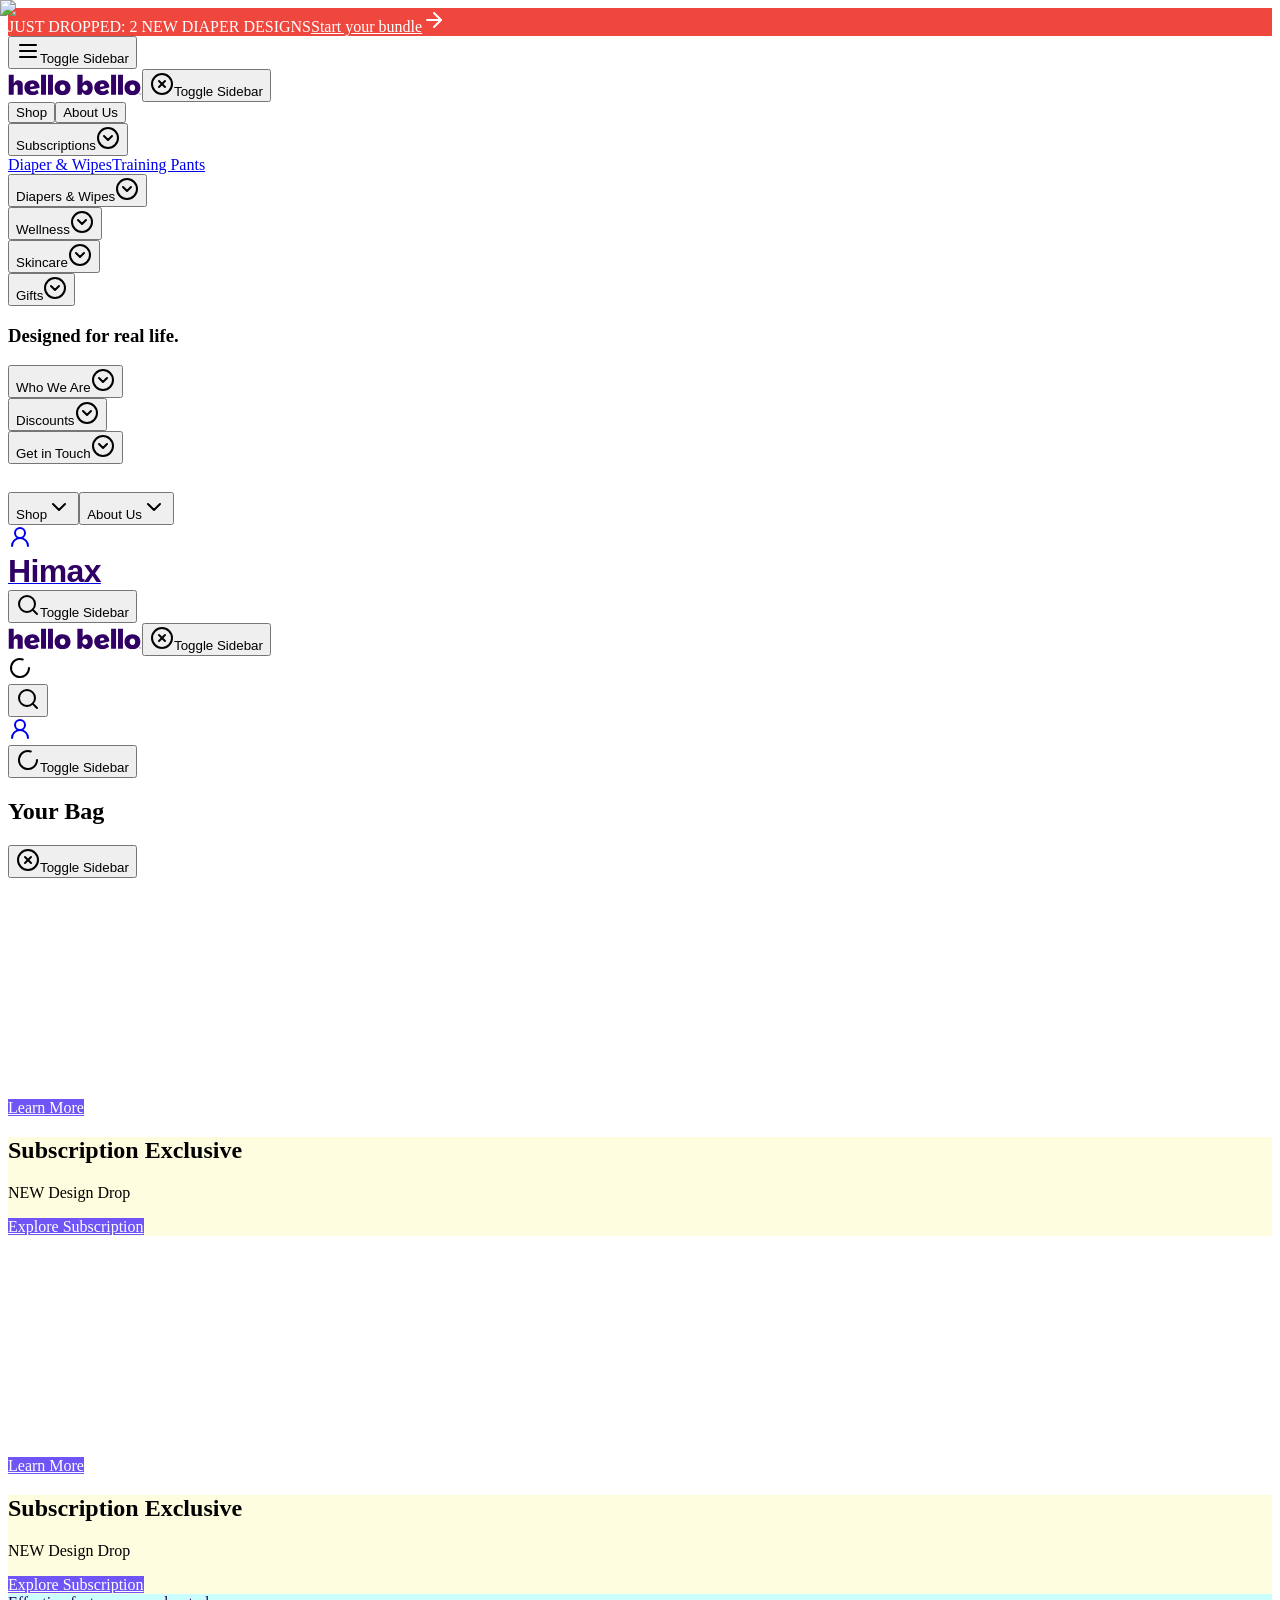
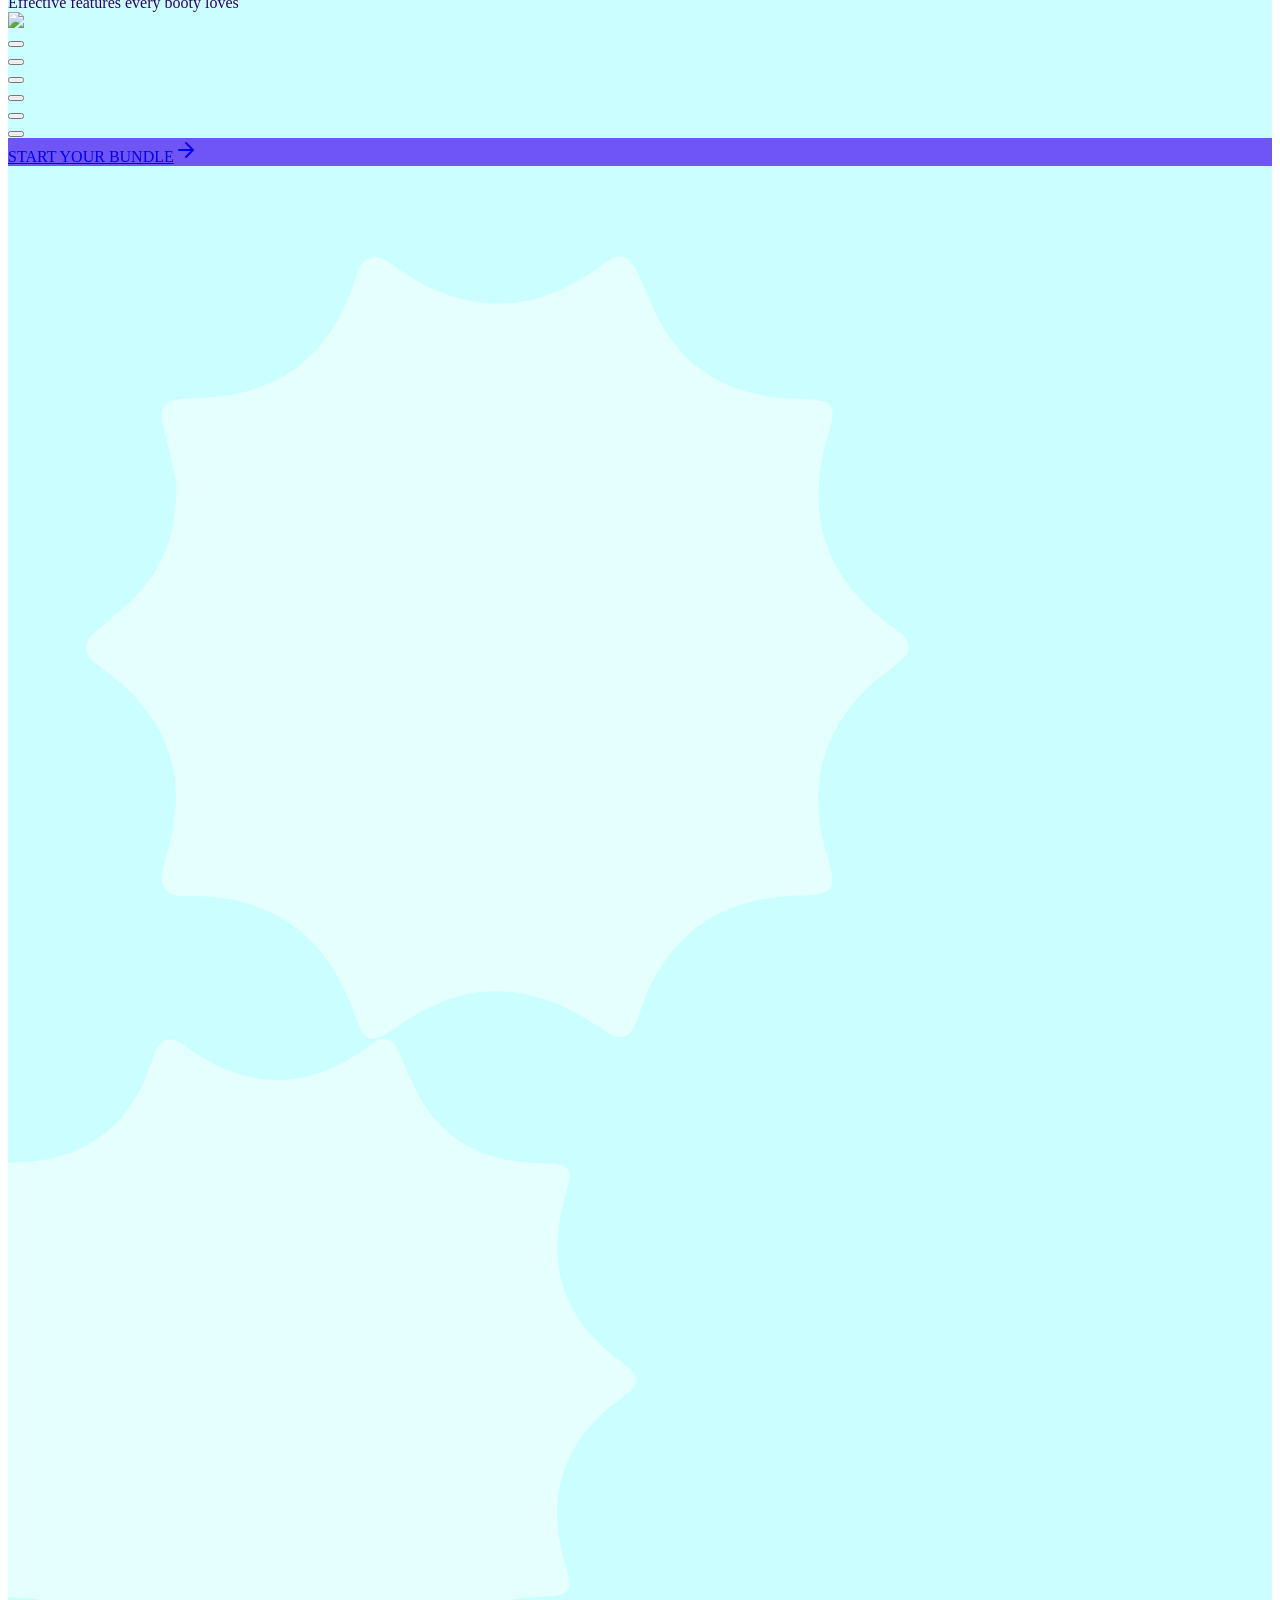
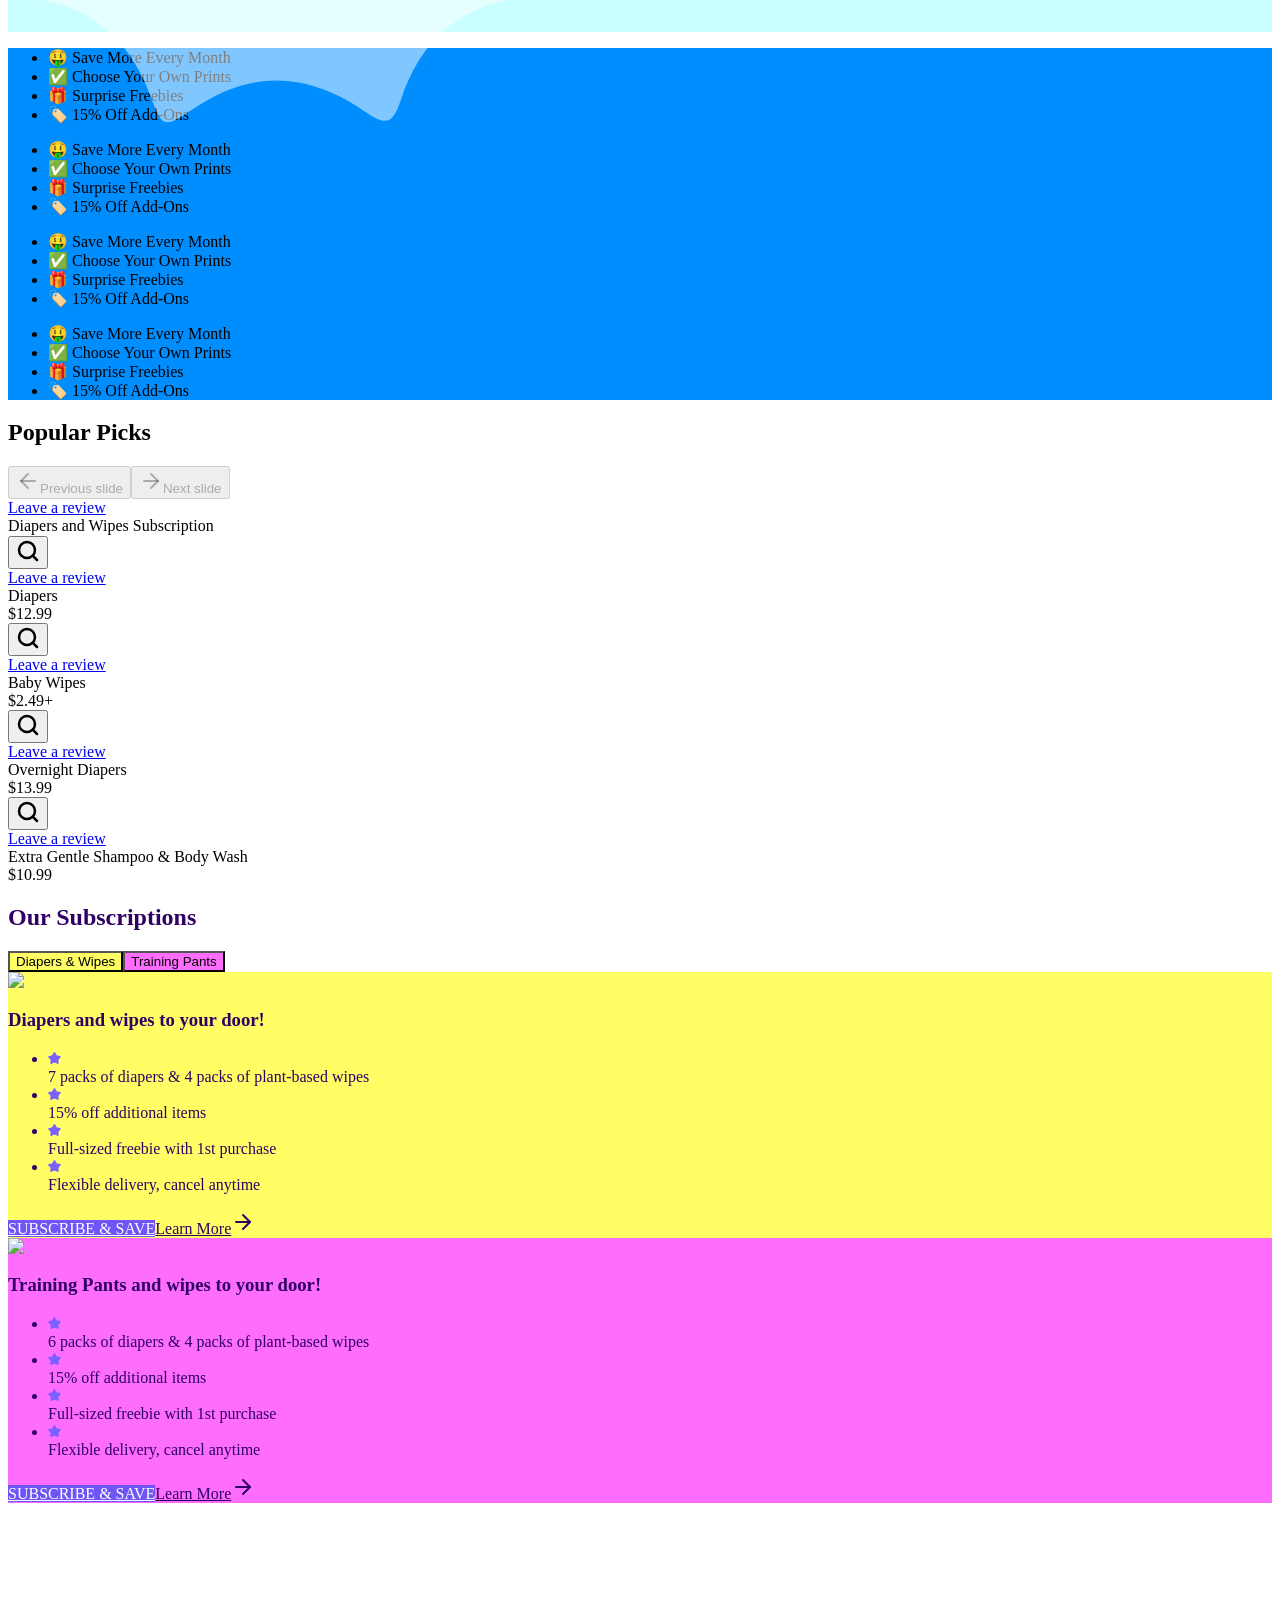
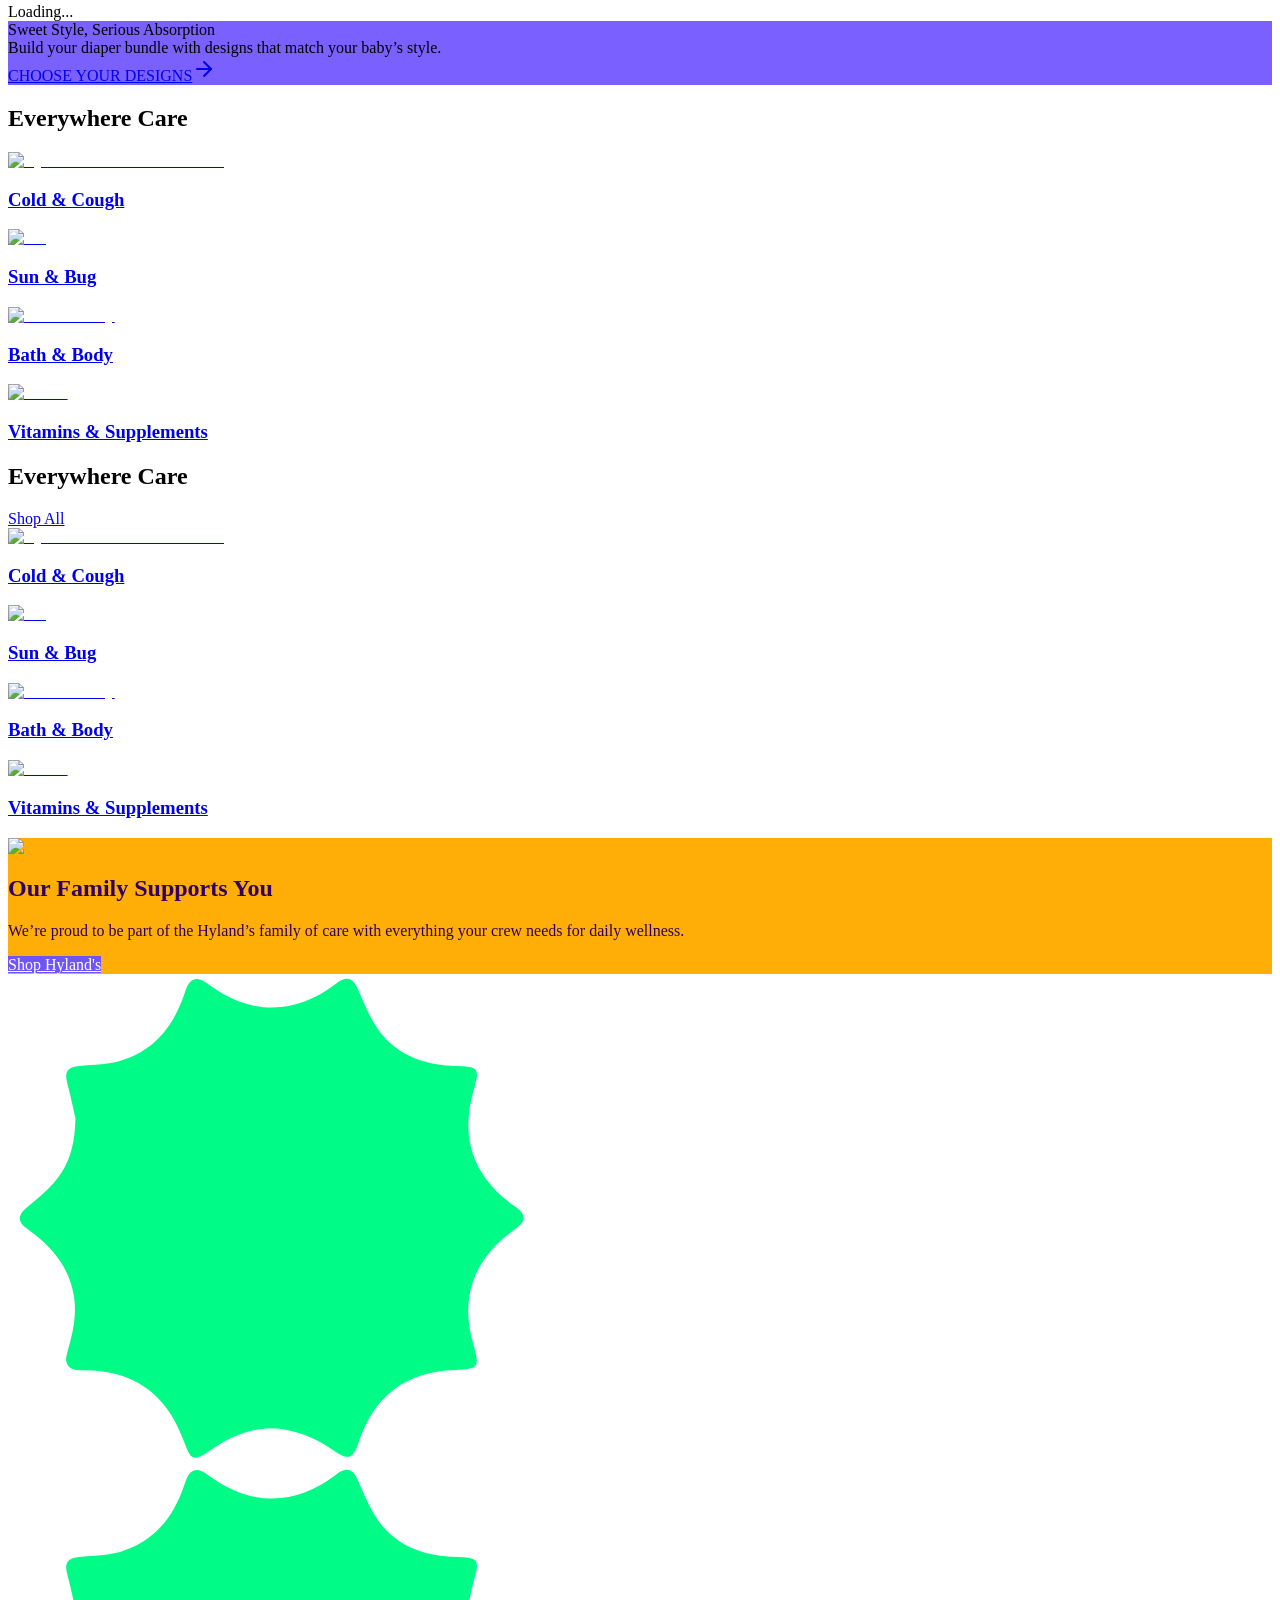
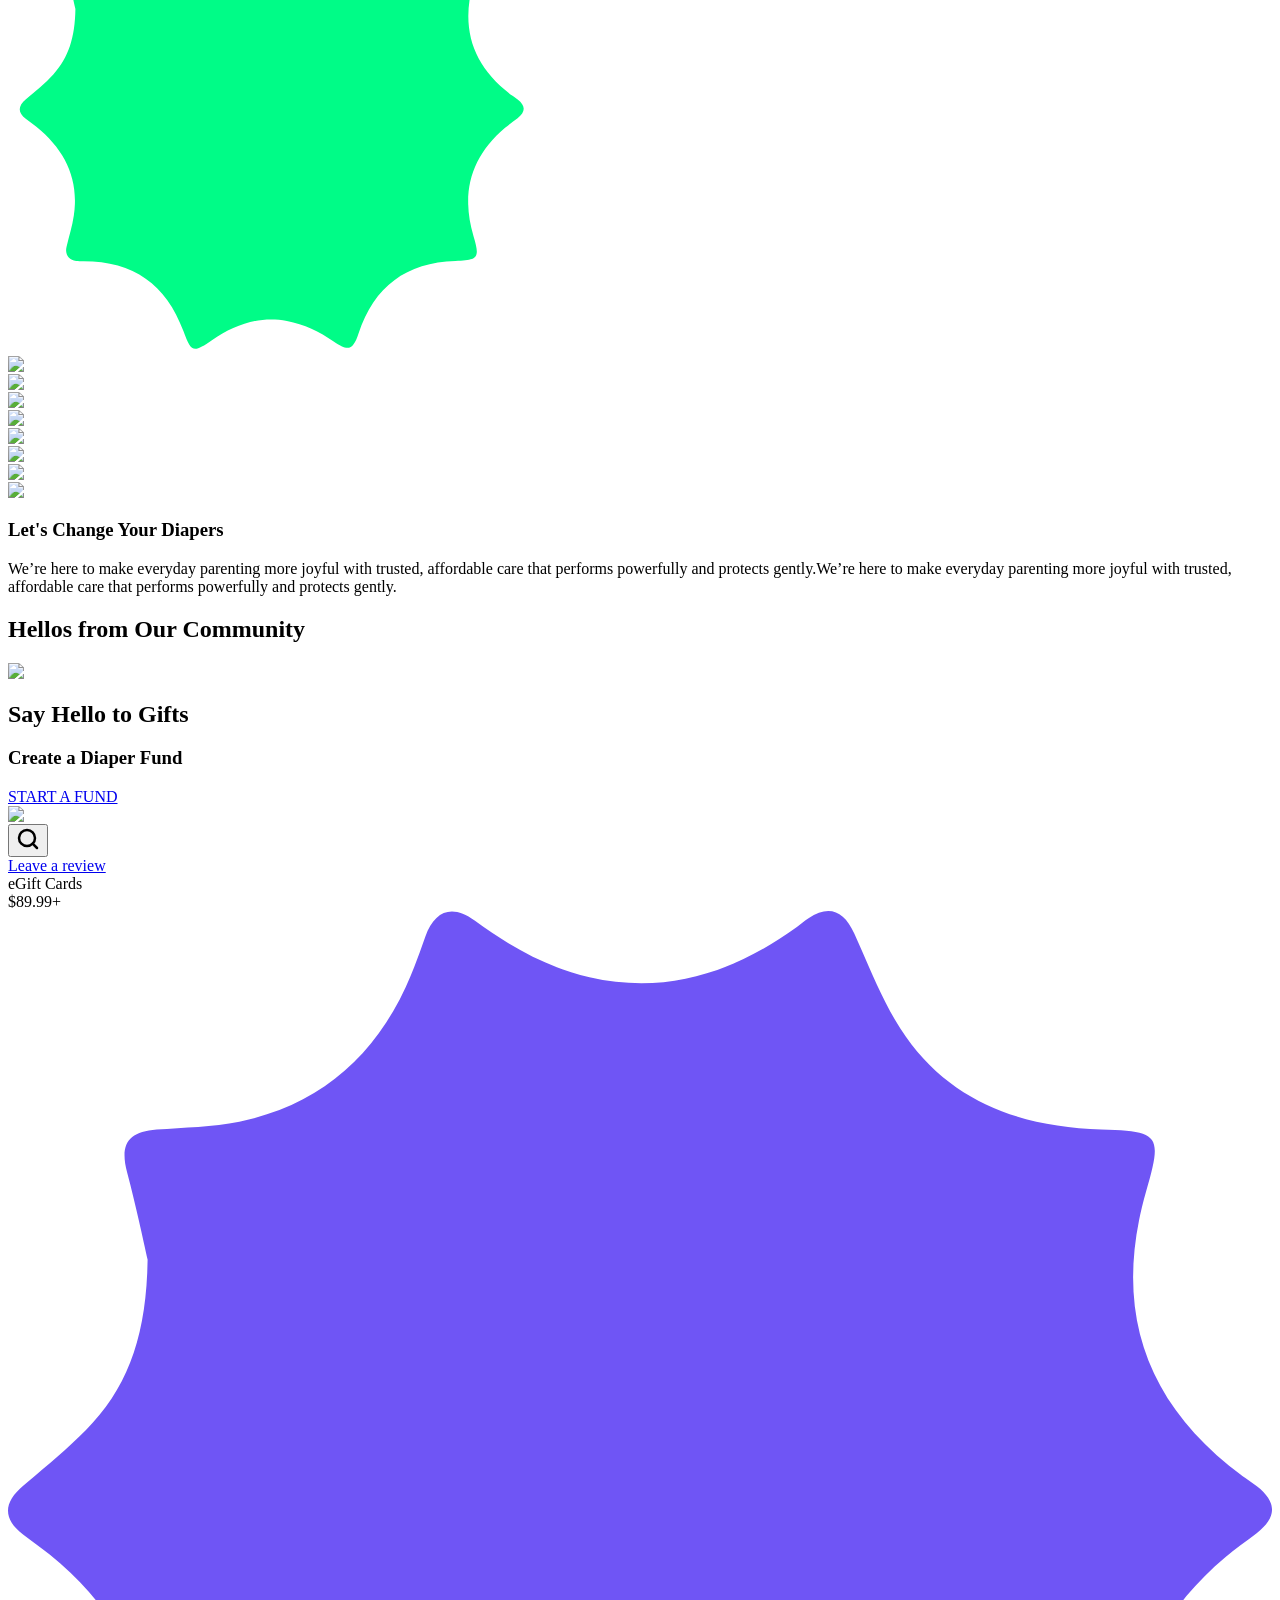
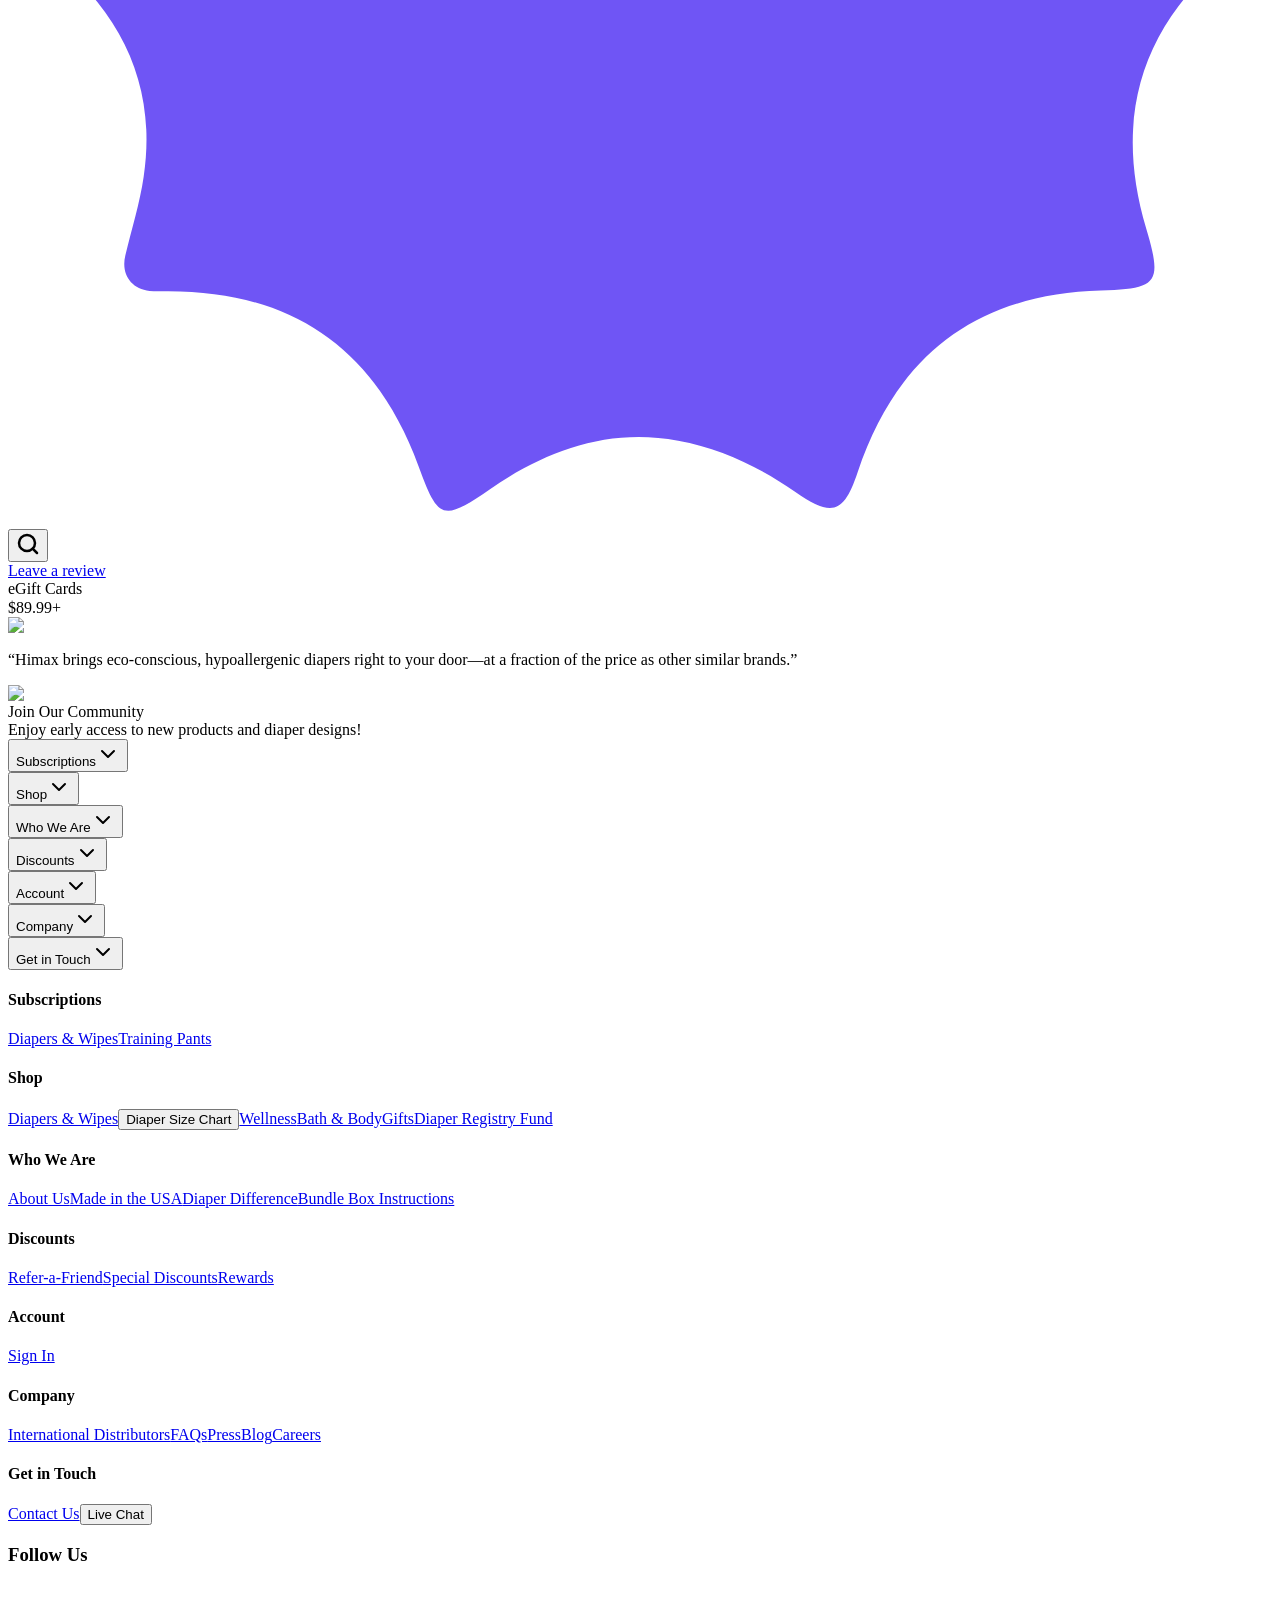
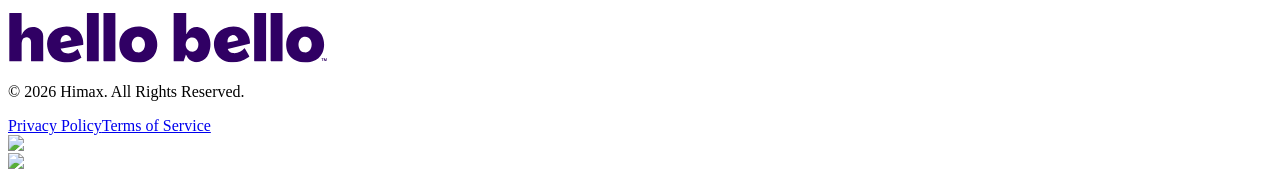
